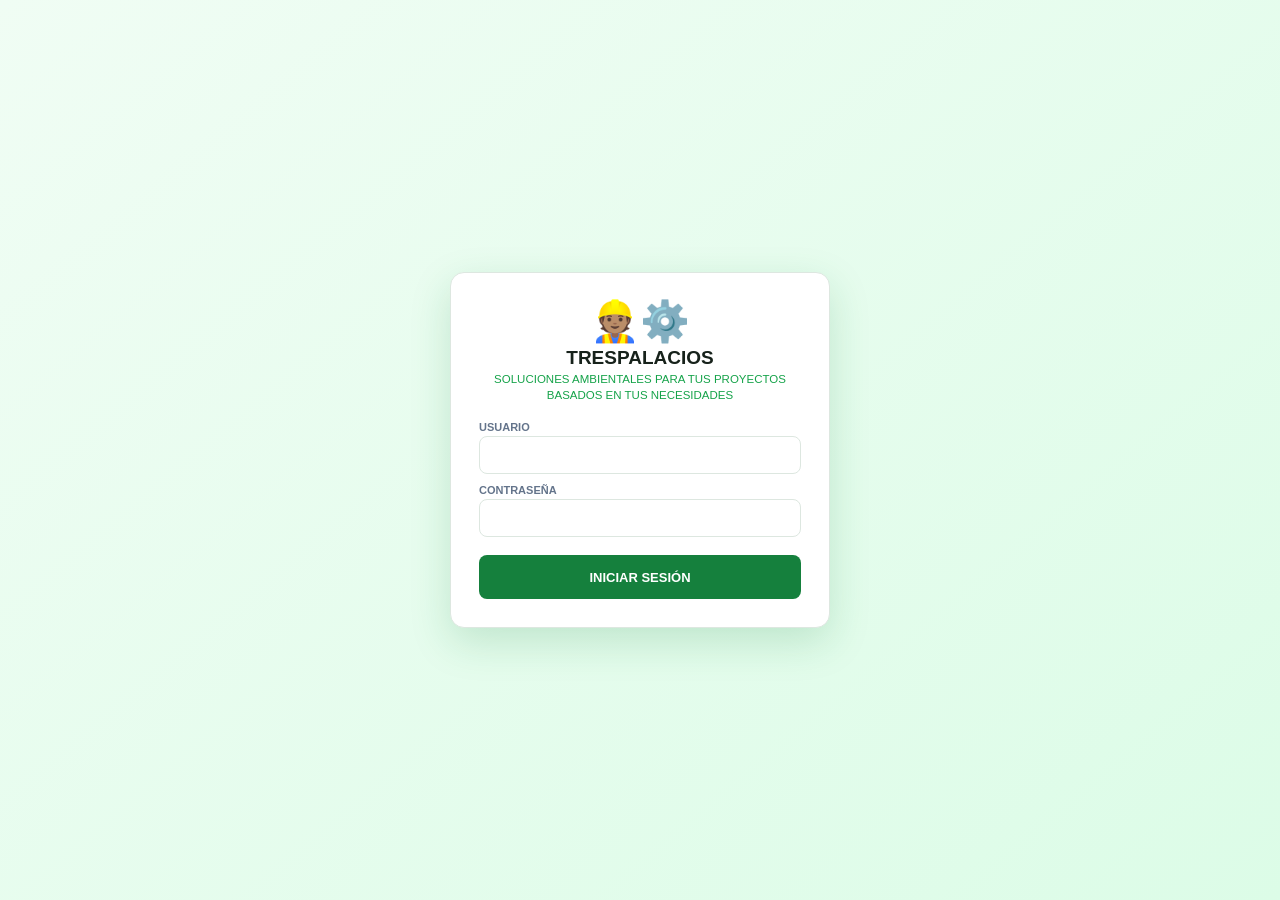
==== index.html @ 9cf7d4e3 "20 Octubre" ====
<!DOCTYPE html>
<html lang="es">
<head>
<meta charset="UTF-8">
<title>AngelProyect | Proyección Poblacional</title>
<meta name="viewport" content="width=device-width, initial-scale=1.0">
<style>
  :root{
    --fondo:#F7FAF8;
    --blanco:#FFFFFF;
    --verde:#16A34A;
    --verde-oscuro:#15803D;
    --verde-claro:#DCFCE7;
    --verde-muy-claro:#F0FDF4;
    --texto:#17221B;
    --gris:#64748B;
    --borde:#DDE7E0;
    --rojo:#DC2626;
    --rojo-oscuro:#B91C1C;
  }
  *{box-sizing:border-box;}
  html,body{
    margin:0;padding:0;height:100%;
    background:var(--fondo);
    color:var(--texto);
    font-family:"Segoe UI", "Helvetica Neue", Arial, sans-serif;
  }
  .layout{display:flex;height:100vh;width:100%;}

  /* ===================== SIDEBAR ===================== */
  .sidebar{
    width:250px;min-width:250px;
    background:var(--blanco);
    border-right:1px solid var(--borde);
    display:flex;flex-direction:column;
    overflow-y:auto;
  }
  .logo-emoji{font-size:40px;text-align:center;padding-top:25px;line-height:1;}
  .brand-title{text-align:center;font-weight:700;font-size:18px;margin-top:3px;}
  .brand-sub{text-align:center;font-size:12px;color:var(--verde);padding:0 15px;margin:0 0 25px;line-height:1.4;}
  .menu-btn{
    display:flex;align-items:center;height:42px;margin:4px 12px;border-radius:8px;
    padding-left:14px;cursor:pointer;font-weight:600;font-size:13.5px;color:var(--texto);
    background:transparent;border:none;text-align:left;width:calc(100% - 24px);
    transition:background-color .12s ease;
  }
  .menu-btn .ico{margin-right:8px;}
  .menu-btn.active{background:var(--verde-oscuro);color:#fff;}
  .menu-btn:not(.active):hover{background:var(--verde-claro);}

  /* ===================== CONTENT ===================== */
  .content{flex:1;overflow-y:auto;padding:16px 20px;}
  .titulo h1{font-size:24px;font-weight:700;margin:15px 0 3px;}
  .titulo p{font-size:12px;color:var(--gris);margin:0 0 15px;}

  .card{background:var(--blanco);border:1px solid var(--borde);border-radius:12px;margin:6px 0 16px;overflow:hidden;}
  .card-title{font-size:16px;font-weight:700;padding:15px 20px 5px;}
  .card-sub{font-size:11.5px;color:var(--gris);padding:0 20px 12px;}

  .row{display:flex;gap:10px;padding:0 15px 15px;flex-wrap:wrap;}
  .row > *{flex:1;min-width:160px;}

  .campo{background:var(--verde-muy-claro);border:1px solid var(--borde);border-radius:9px;padding:6px 10px 7px;}
  .campo label{font-size:11px;font-weight:700;color:var(--gris);display:block;margin-bottom:2px;}
  .campo input, .campo select{
    width:100%;border:0;background:transparent;font-size:14px;color:var(--texto);outline:none;
    font-family:inherit;padding:4px 0;
  }
  .campo input[readonly]{color:var(--gris);}

  .field-block{padding:0 20px;}
  .field-block label{display:block;color:var(--gris);font-size:13px;margin-bottom:3px;}
  select.big-select, input.big-input{
    width:100%;height:36px;border:1px solid var(--borde);border-radius:8px;background:var(--blanco);
    color:var(--texto);font-size:14px;padding:0 10px;margin-bottom:15px;font-family:inherit;
  }
  input.big-input::placeholder{color:#9CA8A0;}

  .opciones-datos{display:flex;gap:10px;padding:0 0 10px;}
  .opcion-btn{
    flex:1;height:120px;border:none;border-radius:12px;background:var(--verde-oscuro);color:#fff;
    font-weight:700;font-size:15px;cursor:pointer;display:flex;flex-direction:column;
    align-items:center;justify-content:center;gap:8px;transition:background-color .12s ease;
  }
  .opcion-btn .emoji{font-size:28px;}
  .opcion-btn:hover{background:var(--verde);}

  .info-fuente{
    background:var(--verde-muy-claro);border:1px solid var(--borde);border-radius:10px;
    display:flex;align-items:center;justify-content:space-between;padding:12px 15px;margin:10px 0;
  }
  .info-fuente .txt{font-weight:700;color:var(--verde-oscuro);font-size:13px;white-space:pre-line;}
  .btn{
    border:none;border-radius:8px;cursor:pointer;font-weight:700;font-family:inherit;
    transition:background-color .12s ease;
  }
  .btn-primary{background:var(--verde-oscuro);color:#fff;height:44px;font-size:13px;width:100%;}
  .btn-primary:hover{background:var(--verde);}
  .btn-danger{background:var(--rojo);color:#fff;height:32px;padding:0 14px;font-size:12.5px;}
  .btn-danger:hover{background:var(--rojo-oscuro);}
  .btn-toggle{background:var(--verde-oscuro);color:#fff;height:30px;padding:0 14px;font-size:12px;border-radius:8px;}
  .btn-toggle:hover{background:var(--verde);}
  .btn-show{background:var(--verde-oscuro);color:#fff;height:34px;padding:0 18px;font-size:13px;border-radius:8px;}
  .btn-show:hover{background:var(--verde);}

  .anios-box{
    background:var(--verde-muy-claro);border:1px solid var(--borde);border-radius:10px;
    margin:0 20px 15px;max-height:130px;overflow-y:auto;padding:8px 15px;
  }
  .anios-box label{display:flex;align-items:center;gap:8px;font-size:13px;padding:2px 0;color:var(--texto);cursor:pointer;}
  .anios-box input{accent-color:var(--verde);}

  table.datatable{width:100%;border-collapse:collapse;margin:0 20px 15px;width:calc(100% - 40px);}
  table.datatable thead th{
    background:var(--verde-oscuro);color:#fff;font-size:11.5px;font-weight:700;
    padding:9px 6px;text-align:center;
  }
  table.datatable tbody td{padding:8px 6px;text-align:center;font-size:13px;border-bottom:1px solid var(--borde);}
  table.datatable tbody tr:nth-child(odd){background:var(--verde-muy-claro);}
  table.datatable tbody tr:nth-child(even){background:var(--blanco);}
  .table-scroll{max-height:340px;overflow-y:auto;margin:0 20px 15px;border-radius:8px;border:1px solid var(--borde);}
  .table-scroll table{margin:0;width:100%;}

  .manual-table{width:calc(100% - 40px);margin:0 20px 15px;border-collapse:collapse;background:var(--verde-muy-claro);
    border:1px solid var(--borde);border-radius:10px;overflow:hidden;}
  .manual-table th{font-size:11px;font-weight:700;padding:8px;text-align:center;}
  .manual-table td{padding:4px 8px;text-align:center;}
  .manual-table input{width:100%;height:30px;border:1px solid var(--borde);border-radius:6px;padding:0 8px;font-family:inherit;}

  .param-grid{display:flex;margin:0 20px 15px;background:var(--verde-muy-claro);border:1px solid var(--borde);border-radius:10px;overflow:hidden;}
  .param-col{flex:1;text-align:center;padding:12px 8px;}
  .param-col .lbl{font-size:11px;font-weight:700;color:var(--verde-oscuro);white-space:pre-line;}
  .param-col .val{font-size:18px;font-weight:700;color:var(--texto);margin-top:6px;}

  .controles-card{display:flex;align-items:center;flex-wrap:wrap;gap:10px;padding:15px 20px;}
  .controles-card .metodos-wrap{display:flex;align-items:center;gap:14px;flex-wrap:wrap;}
  .controles-card label.chk{display:flex;align-items:center;gap:5px;font-size:13.5px;font-weight:600;cursor:pointer;}
  .controles-card input[type=checkbox]{accent-color:var(--verde);width:16px;height:16px;}
  .controles-card select{height:34px;border:1px solid var(--borde);border-radius:8px;background:#fff;padding:0 8px;font-family:inherit;}
  .controles-card .spacer{flex:1;}

  .grafico-card{background:var(--blanco);border:1px solid var(--borde);border-radius:12px;padding:14px;min-height:420px;}
  .valores-panel{background:var(--verde-muy-claro);border-radius:10px;margin-top:10px;padding:14px;text-align:center;}
  .valores-panel h4{margin:0 0 8px;color:var(--verde-oscuro);font-size:14px;font-weight:700;}
  .valores-row{display:flex;justify-content:center;gap:30px;flex-wrap:wrap;}
  .valor-item{font-size:12.5px;font-weight:700;color:var(--texto);text-align:center;white-space:pre-line;}

  .resultados-row{display:flex;gap:10px;padding:0 20px 15px;flex-wrap:wrap;}
  .res-col{flex:1;min-width:150px;border-radius:8px;padding:10px 8px;text-align:center;}
  .res-col.verde{background:var(--verde-muy-claro);}
  .res-col.blanco{background:var(--blanco);border:1px solid var(--borde);}
  .res-col .titulo-met{font-weight:700;font-size:13px;color:var(--verde-oscuro);margin-bottom:4px;}
  .res-col.blanco .titulo-met{color:var(--texto);}
  .res-col .valor-met{font-weight:700;font-size:13px;color:var(--texto);}
  .res-col .nivel-met{font-weight:700;font-size:14px;color:var(--verde-oscuro);}
  .res-col .aplica-si{font-weight:700;font-size:14px;color:var(--verde-oscuro);}
  .res-col .aplica-no{font-weight:700;font-size:14px;color:#C62828;}

  .mensaje-vacio{color:var(--gris);text-align:center;padding:80px 20px;font-size:14px;}

  /* toast / modal informativos */
  .overlay{
    position:fixed;inset:0;background:rgba(0,0,0,.35);display:none;align-items:center;justify-content:center;z-index:999;
  }
  .overlay.show{display:flex;}
  .modal-box{
    background:#fff;border-radius:12px;max-width:420px;width:90%;padding:22px 24px;
    box-shadow:0 12px 40px rgba(0,0,0,.25);
  }
  .modal-box h3{margin:0 0 10px;font-size:16px;color:var(--texto);display:flex;align-items:center;gap:8px;}
  .modal-box p{white-space:pre-line;font-size:13.5px;color:var(--texto);line-height:1.5;margin:0 0 16px;}
  .modal-box .btn-ok{background:var(--verde-oscuro);color:#fff;height:38px;padding:0 20px;border-radius:8px;float:right;}
  .modal-box .btn-ok:hover{background:var(--verde);}
  .modal-box.err h3{color:var(--rojo);}
  .modal-box::after{content:"";display:block;clear:both;}

  ::-webkit-scrollbar{width:9px;height:9px;}
  ::-webkit-scrollbar-thumb{background:var(--verde);border-radius:5px;}
  ::-webkit-scrollbar-thumb:hover{background:var(--verde-oscuro);}
</style>
<style>
/* ====== ADDON: shell de ventanas, login y módulos de diseño ====== */
.layout{height:calc(100vh - 54px)!important;}
#login-wrap{position:fixed;inset:0;z-index:2000;background:linear-gradient(140deg,var(--verde-muy-claro),var(--verde-claro));display:flex;align-items:center;justify-content:center;padding:20px;}
#login-card{background:var(--blanco);border:1px solid var(--borde);border-radius:14px;padding:28px;width:100%;max-width:380px;box-shadow:0 14px 40px rgba(21,128,61,.18);}
#login-card .lg{font-size:40px;text-align:center;line-height:1;}
#login-card h2{text-align:center;margin:6px 0 2px;font-size:19px;}
#login-card .sub{text-align:center;font-size:11.5px;color:var(--verde);margin-bottom:18px;line-height:1.4;}
#login-card label{display:block;font-size:11px;font-weight:700;color:var(--gris);margin:10px 0 3px;}
#login-card input{width:100%;height:38px;border:1px solid var(--borde);border-radius:8px;padding:0 10px;font-family:inherit;font-size:14px;}
#login-card input:focus{outline:none;border-color:var(--verde);box-shadow:0 0 0 3px var(--verde-claro);}
#login-err{color:var(--rojo);font-size:12.5px;margin-top:10px;display:none;}
#login-card .cred{margin-top:16px;border-top:1px dashed var(--borde);padding-top:10px;font-size:11.5px;color:var(--gris);line-height:1.7;}
.topbar{height:54px;background:var(--verde-oscuro);display:flex;align-items:center;gap:6px;padding:0 14px;overflow-x:auto;}
.topbar .tb-brand{color:#fff;font-weight:700;font-size:13.5px;margin-right:10px;white-space:nowrap;}
.tab-btn{height:34px;padding:0 15px;border:none;border-radius:8px;background:rgba(255,255,255,.12);color:#fff;font-family:inherit;font-weight:700;font-size:12.5px;cursor:pointer;white-space:nowrap;transition:background-color .12s;}
.tab-btn:hover{background:rgba(255,255,255,.26);}
.tab-btn.active{background:var(--blanco);color:var(--verde-oscuro);}
.tab-btn .st{font-size:11px;opacity:.85;margin-left:5px;}
.topbar .sp{flex:1;}
.tb-user{color:#fff;font-size:11.5px;opacity:.92;white-space:nowrap;}
.tb-out{height:30px;padding:0 12px;border:none;border-radius:8px;background:rgba(255,255,255,.16);color:#fff;font-family:inherit;font-size:11.5px;font-weight:700;cursor:pointer;}
.tb-out:hover{background:var(--rojo);}
.vista{display:none;}
.vista.on{display:block;}
.pane{height:calc(100vh - 54px);overflow-y:auto;padding:16px 26px 60px;}
.pane .titulo h1{font-size:24px;font-weight:700;margin:10px 0 3px;}
.pane .titulo p{font-size:12px;color:var(--gris);margin:0 0 15px;}
.conv{display:flex;gap:16px;flex-wrap:wrap;padding:0 20px 14px;font-size:11px;color:var(--gris);}
.conv span{display:flex;align-items:center;gap:5px;}
.dot{width:11px;height:11px;border-radius:3px;display:inline-block;}
.d-ins{background:#FEF3C7;border:1px solid #FCD34D;}
.d-cal{background:var(--verde-claro);border:1px solid var(--verde);}
.d-bus{background:#DBEAFE;border:1px solid #60A5FA;}
.aviso{margin:0 20px 14px;background:#FEF3C7;border:1px solid #FCD34D;border-radius:9px;padding:11px 14px;font-size:12.5px;color:#92400E;line-height:1.55;}
.aviso b{color:#78350F;}
.aviso button{margin-top:8px;background:var(--verde-oscuro);color:#fff;border:none;border-radius:7px;height:30px;padding:0 13px;font-family:inherit;font-size:12px;font-weight:700;cursor:pointer;}
.link-ok{margin:0 20px 14px;background:var(--verde-muy-claro);border:1px solid var(--verde-claro);border-radius:9px;padding:11px 14px;font-size:12.5px;color:var(--verde-oscuro);line-height:1.6;}
.res-table{width:calc(100% - 40px);margin:0 20px 8px;border-collapse:collapse;}
.res-table thead th{background:var(--verde-oscuro);color:#fff;font-size:11.5px;font-weight:700;padding:9px 10px;text-align:left;}
.res-table thead th:last-child{text-align:right;}
.res-table tbody tr.fila{border-bottom:1px solid var(--borde);cursor:pointer;}
.res-table tbody tr.fila:nth-child(4n+1){background:var(--verde-muy-claro);}
.res-table tbody tr.fila:hover{background:var(--verde-claro);}
.res-table td{padding:9px 10px;font-size:13px;vertical-align:middle;}
.res-table td.val{text-align:right;font-weight:700;white-space:nowrap;}
.res-table td.uni{text-align:right;color:var(--gris);font-size:11.5px;width:78px;}
.res-table .cr{width:22px;color:var(--verde);font-weight:700;}
.res-table tr.seccion td{background:var(--verde-claro);color:var(--verde-oscuro);font-weight:700;font-size:12px;padding:7px 10px;letter-spacing:.3px;}
.res-table tr.final td{background:var(--verde-oscuro);color:#fff;font-size:14px;font-weight:700;}
.res-table tr.final td.uni{color:#D9F7E4;}
.memo{display:none;}
.memo.open{display:table-row;}
.memo td{background:var(--fondo);border-left:3px solid var(--verde);padding:12px 16px;}
.memo .lb{font-size:10.5px;font-weight:700;color:var(--gris);letter-spacing:.6px;margin:7px 0 2px;}
.memo .fx{font-family:inherit;font-size:14px;color:var(--texto);margin:3px 0;}
.memo .fx.num{color:#64748b;}
.memo .fx.fin{color:var(--verde-oscuro);font-weight:700;}
.memo .org{font-size:11.5px;color:var(--gris);line-height:1.6;margin-top:7px;border-top:1px dashed var(--borde);padding-top:6px;}
.memo .warn{color:var(--rojo);font-weight:700;}
.acciones{padding:0 20px 18px;display:flex;gap:9px;flex-wrap:wrap;}
.acciones .btn{height:38px;padding:0 16px;font-size:12.5px;}
.btn-sec{background:var(--verde-claro);color:var(--verde-oscuro);height:38px;padding:0 16px;border:none;border-radius:8px;font-family:inherit;font-weight:700;font-size:12.5px;cursor:pointer;}
.btn-sec:hover{background:#BBF7D0;}
.svg-wrap{margin:0 20px 16px;background:var(--blanco);border:1px solid var(--borde);border-radius:10px;padding:10px;overflow-x:auto;}
.ro input,.ro select{pointer-events:none;background:#F1F5F4;color:var(--gris);}
.solo-lectura .pane input,.solo-lectura .pane select{pointer-events:none;background:#F1F5F4;color:var(--gris);}
.solo-lectura .pane .btn-primary{opacity:.45;pointer-events:none;}

.subbar{background:var(--blanco);border-bottom:1px solid var(--borde);display:flex;align-items:center;gap:6px;padding:10px 20px;flex-wrap:wrap;}
.subtab-btn{height:36px;padding:0 14px;border:none;border-radius:8px;background:transparent;color:var(--texto);font-family:inherit;font-weight:700;font-size:12.5px;cursor:pointer;}
.subtab-btn:hover{background:var(--verde-claro);}
.subtab-btn.active{background:var(--verde-oscuro);color:#fff;}
.content-full{padding:16px 20px 60px;overflow-y:auto;height:calc(100vh - 54px - 57px);}
.tab-btn.tab-disabled{background:rgba(255,255,255,.06);color:rgba(255,255,255,.5);cursor:default;}
.tab-btn.tab-disabled:hover{background:rgba(255,255,255,.06);}
.inicio-hero{text-align:center;padding:34px 20px 10px;}
.inicio-hero .lg{font-size:46px;}
.inicio-hero h1{font-size:22px;margin:6px 0 2px;}
.inicio-hero .sub{font-size:12.5px;color:var(--verde);line-height:1.5;margin-bottom:10px;}
.inicio-hero p{max-width:640px;margin:0 auto;font-size:13.5px;color:var(--gris);line-height:1.6;}
.mod-grid{display:grid;grid-template-columns:repeat(auto-fit,minmax(210px,1fr));gap:14px;padding:22px 20px 40px;max-width:1200px;margin:0 auto;}
.mod-card{background:var(--blanco);border:1px solid var(--borde);border-radius:12px;padding:18px;cursor:pointer;transition:transform .1s, box-shadow .1s;}
.mod-card:hover{box-shadow:0 6px 18px rgba(21,128,61,.15);transform:translateY(-2px);border-color:var(--verde-claro);}
.mod-card .ico{font-size:26px;margin-bottom:8px;}
.mod-card .t{font-weight:700;font-size:13.5px;margin-bottom:4px;}
.mod-card .d{font-size:11.5px;color:var(--gris);line-height:1.5;}
.mod-card .badge2{display:inline-block;margin-top:8px;font-size:10px;font-weight:700;padding:2px 8px;border-radius:20px;}
.badge2.ok{background:var(--verde-claro);color:var(--verde-oscuro);}
.badge2.no{background:#F1F5F4;color:var(--gris);}
.ref-table{width:100%;border-collapse:collapse;margin:0 0 6px;}
.ref-table th{background:var(--verde-oscuro);color:#fff;font-size:11px;font-weight:700;padding:8px 10px;text-align:left;}
.ref-table td{padding:7px 10px;font-size:12.5px;border-bottom:1px solid var(--borde);}
.ref-table tr:nth-child(even) td{background:var(--verde-muy-claro);}
.proximamente{margin:40px auto;max-width:520px;text-align:center;padding:30px;}
.proximamente .ico{font-size:40px;margin-bottom:10px;}
@media print{.topbar,.sidebar,.subbar,.acciones,.conv{display:none!important;}.pane,.content-full{height:auto;overflow:visible;padding:0;}.memo{display:table-row!important;}}
@media (max-width:820px){.pane{padding:12px 10px 50px;}.res-table,.aviso,.link-ok,.conv,.acciones,.svg-wrap{margin-left:6px;margin-right:6px;width:auto;}}

  .revision-modal-backdrop{position:fixed;inset:0;background:rgba(15,23,42,.58);z-index:99999;display:flex;align-items:center;justify-content:center;padding:18px}
  .revision-modal{background:#fff;color:#17221b;width:min(720px,100%);max-height:85vh;overflow:auto;border-radius:18px;box-shadow:0 20px 70px #0005;padding:24px;border:1px solid #fecaca}
  .revision-modal h2{color:#b91c1c;margin:0 0 8px}.revision-modal .rev-item{padding:12px 14px;margin:10px 0;border:1px solid #fecaca;border-left:5px solid #dc2626;border-radius:10px;background:#fffafa}.revision-modal .rev-ok{padding:14px;border:1px solid #bbf7d0;background:#f0fdf4;border-radius:10px}.revision-close{float:right;background:#b91c1c;color:white;border:0;border-radius:9px;padding:9px 14px;font-weight:700;cursor:pointer}
  .btn-revision{background:#dc2626!important;color:#fff!important;border:1px solid #b91c1c!important;border-radius:9px;padding:10px 16px;font-weight:700;cursor:pointer}
</style>
</head>
<body>

<div id="login-wrap">
  <div id="login-card">
    <div class="lg">👷🏽⚙️</div>
    <h2>TRESPALACIOS</h2>
    <div class="sub">SOLUCIONES AMBIENTALES PARA TUS PROYECTOS<br>BASADOS EN TUS NECESIDADES</div>
    <label>USUARIO</label><input id="lg-u" autocomplete="username">
    <label>CONTRASEÑA</label><input id="lg-p" type="password" autocomplete="current-password">
    <div id="login-err"></div>
    <button class="btn btn-primary" style="margin-top:18px" onclick="lgEntrar()">INICIAR SESIÓN</button>
      </div>
</div>

<div class="topbar" id="topbar">
  <span class="tb-brand">💧 DISEÑO PTAR</span>
  <button class="tab-btn active" id="tab-inicio" onclick="irVista('inicio')">🏠 INICIO</button>
  <button class="tab-btn" id="tab-datos" onclick="irVista('datos')">📚 DATOS PRELIMINARES</button>
  <button class="tab-btn" id="tab-tr" onclick="irVista('tr')">📋 TÉRMINOS DE REFERENCIA<span class="st" id="st-tr">○</span></button>
  <button class="tab-btn" id="tab-proy" onclick="irVista('proy')">📈 PROYECCIÓN POBLACIONAL<span class="st" id="st-proy">○</span></button>
  <button class="tab-btn" id="tab-q" onclick="irVista('q')">🚰 CAUDAL DE DISEÑO<span class="st" id="st-q">○</span></button>
  <button class="tab-btn" id="tab-rej" onclick="irVista('rej')">🔲 REJILLA<span class="st" id="st-rej">○</span></button>
  <button class="tab-btn" id="tab-m1" onclick="irVista('m1')">🏖️ ADUCCIÓN<span class="st" id="st-m1">○</span></button>
  <button class="tab-btn" id="tab-m2" onclick="irVista('m2')">🌀 DESARENADOR<span class="st" id="st-m2">○</span></button>
  <button class="tab-btn" id="tab-m3" onclick="irVista('m3')">🧫 MÓDULO 6</button>
  <button class="tab-btn" id="tab-m4" onclick="irVista('m4')">🌀 MÓDULO 7</button>
  <button class="tab-btn" id="tab-m5" onclick="irVista('m5')">☀️ MÓDULO 8</button>
  <span class="sp"></span>
  <span class="tb-user" id="tb-user"></span>
  <button class="tb-out" onclick="lgSalir()">SALIR</button>
</div>

<div class="vista" id="v-proy">
  <div class="subbar">
    <button class="subtab-btn active" id="btn-menu-datos" onclick="moduloDatos()">👤 DATOS POBLACIONALES</button>
    <button class="subtab-btn" id="btn-menu-calculos" onclick="moduloCalculos()">🧮 CÁLCULOS</button>
    <button class="subtab-btn" id="btn-menu-graficos" onclick="moduloGraficos()">📈 GRÁFICOS</button>
    <button class="subtab-btn" id="btn-menu-resultados" onclick="moduloResultados()">📋 RESULTADOS</button>
    <span class="sp"></span>
    <button class="btn-sec" onclick="window.print()">🖨️ IMPRIMIR</button>
  </div>
  <div class="content content-full" id="contenido"></div>
</div>
<div class="vista" id="v-tr"><div class="pane" id="pane-tr"></div></div>
<div class="vista" id="v-q"><div class="pane" id="pane-q"></div></div>
<div class="vista" id="v-rej"><div class="pane" id="pane-rej"></div></div>
<div class="vista" id="v-inicio"><div class="pane" id="pane-inicio"></div></div>
<div class="vista" id="v-datos"><div class="pane" id="pane-datos"></div></div>
<div class="vista" id="v-m1"><div class="pane" id="pane-m1"></div></div>
<div class="vista" id="v-m2"><div class="pane" id="pane-m2"></div></div>
<div class="vista" id="v-m3"><div class="pane" id="pane-m3"></div></div>
<div class="vista" id="v-m4"><div class="pane" id="pane-m4"></div></div>
<div class="vista" id="v-m5"><div class="pane" id="pane-m5"></div></div>

<script>
/* ==========================================================
   PLATAFORMA PTAR
   ========================================================== */
var USUARIOS={nathalia:{p:"nathalia",rol:"Diseñador",edita:true},angelito:{p:"angelito",rol:"Diseñador",edita:true},lauri:{p:"lauri",rol:"Diseñador",edita:true},linoto:{p:"linoto",rol:"Diseñador",edita:true},revisor:{p:"revisor",rol:"Revisor",edita:false}};
var SES=null;

/* ---------- Estado del proyecto (TR + resultados) ---------- */
var PRO={
  diseñador:"",
  nombrePob:"", duracion:"", anioIni:"", pobProy:"", metodoPob:"",
  areaTotal:"", R:"", pUrb:"", pVias:"", pInd:"", pCom:"", pIns:"",
  factorAf:"-", coefAf:"-", tipoInf:"-", metMay:"-",
  nCanales:1, Vf:0.15, limpieza:"-", inclina:"", anguloManual:"", grava:"-",
  forma:"-", diamIn:"", bordeLibre:"", Hrh:"",
  Q:null, modoCaudal:"RAS", caudalManualM3:"", REJ:null,
  /* --- Aducción --- */
  ADU:null, rejPct:100, aduPct:100, aduNCan:1, tubN:1,
  aduTipo:"Rectangular", aduL:"", aduS:"", aduMat:"Concreto liso", aduBL:"",
  tubMat:"PVC", tubC:"", tubS:"", tubL:"", tubDin:"",
  acc1:"Tee paso directo roscado", acc1n:1,
  acc2:"Codo radio corto 90° con bridas", acc2n:2,
  acc3:"Válvula de bola totalmente abierta", acc3n:1,
  acc4:"-", acc4n:"", acc5:"-", acc5n:"",
  tubDnuevo:"", tubE:"PVC", tubEsp:"", tubPSI:"", tubTman:"", tubClasePVC:"",
  DES:null, desPct:100, desN:2, desT:20, desDp:0.1, desRho:2650, desCond:"Depósitos con buenos deflectores", desRem:"75", desA:20, desH:"", desAL:0.25, desVor:0.1, desDor:2, desDef:"2", desTp:1
};
try{var _g=localStorage.getItem("ptarProyecto"); if(_g) PRO=Object.assign(PRO,JSON.parse(_g));}catch(e){}
function guardarPro(){try{localStorage.setItem("ptarProyecto",JSON.stringify(PRO));}catch(e){}}

/* ---------- Tablas base RAS ---------- */
var T_DOT={"Bajo":110,"Medio":135,"Medio Alto":145,"Alto":155};
var T_IND={"Bajo":0.4,"Medio":0.6,"Medio Alto":0.8,"Alto":1};
var T_INF={"Alta":0.3,"Media":0.2,"Baja":0.1};
var T_GRAVA={"FINAS":[0.02,0.04],"MEDIAS":[0.04,0.075],"GRUESAS":[0.075,0.15]};
var T_FORMA={"C1":2.42,"C2":1.83,"C3":1.67,"C4":1.035,"C5":0.92,"C6":0.76,"C7":1.79};
var T_INCL={"VERTICALES":80,"INCLINADAS":60};
var T_AFEC={"NIVEL SOCIOECONÓMICO":["INCIERTO",0.8,1.2],"TEMPERATURA":["DIRECTO",0.9,1.2],"MICROMEDICIÓN":["INVERSO",0.7,1.1],"PRECIO":["INVERSO",0.7,1.2],"CALIDAD DEL AGUA Y PRESIÓN EN LA RED":["DIRECTO",0.9,1.2],"DESARROLLO INDUSTRIAL":["DIRECTO",1,1.2],"POBLACIÓN FLOTANTE":["DIRECTO",1,1.2]};
/* ---------- Tablas ADUCCIÓN ---------- */
var T_MANNING={"Metal liso":0.009,"Hormigón":0.013,"Terreno natural en roca lisa":0.035,"Terreno natural en tierra con poca vegetación":0.027,"Terreno natural en tierra con vegetación abundante":0.08,"Cemento mortero":0.013,"Cemento pulido":0.011,"Cemento áspero":0.016,"Concreto liso":0.012,"Mampostería":0.015,"Piedra":0.025,"Piedra sobre mortero":0.035};
var T_HW={"ACERO":[90,90],"HIERRO FUNDIDO":[80,100],"PVC":[80,140],"FIBRA CEMENTO":[128,128],"POLIETILENO":[150,150],"CONCRETO":[100,140],"COBRE":[130,140]};
var T_ELAST_GPA={"Acero":206.8,"Aluminio":72.4,"Asbesto cemento":23.4,"Bronce":103.4,"Cobre":110.3,"Concreto":3.9,"Fibra de vidrio reforzada":8.96,"Hierro dúctil":165.5,"Polietileno (corto plazo)":0.9,"Polietileno (largo plazo)":0.2,"PVC":2.75};
var T_ACCESORIOS={
 "Codos":{"Codo radio corto 90° con bridas":0.3,"Codo radio corto 90° roscado":1.5,"Codo radio largo 90° con bridas":0.2,"Codo radio largo 90° roscado":0.7,"Codo radio largo 45° con bridas":0.2,"Codo radio corto 45° roscado":0.4},
 "Curvas":{"Curva 180° con bridas":0.2,"Curva 180° roscada":1.5},
 "Tees":{"Tee paso directo roscado":0.9,"Tee paso directo con bridas":0.2,"Tee salida de lado con bridas":1.0,"Tee salida de lado roscada":2.0},
 "Unión":{"Unión con extremos roscados":0.08},
 "Válvulas":{"Válvula de globo abierta":10,"Válvula de ángulo abierta":2,"Válvula de compuerta abierta":0.15,"Válvula de compuerta 1/4 cerrada":0.26,"Válvula de compuerta 1/2 cerrada":2.1,"Válvula de compuerta 3/4 cerrada":17,"Válvula de cheque":2,"Válvula de bola totalmente abierta":0.05,"Válvula de bola 1/3 cerrada":5.5,"Válvula de bola 2/3 cerrada":210}
};
/* [nominal (in), diámetro exterior (mm), espesores clase 5 / 7,5 / 10 / 15 (mm) o null] */
var T_PVC=[["1/2",21.0,[null,null,1.8,1.8]],["3/4",26.5,[null,null,1.8,1.8]],["1",33.0,[null,null,1.8,2.3]],["1 1/4",42.0,[null,1.8,2.0,2.9]],["1 1/2",48.0,[null,1.8,2.3,3.3]],
 ["2",60.0,[1.8,2.2,2.9,4.2]],["2 1/2",73.0,[1.8,2.6,3.5,5.1]],["3",88.5,[2.2,3.2,4.2,6.2]],["4",114.0,[2.8,4.1,5.4,8.0]],
 ["6",168.0,[4.1,6.1,8.0,11.7]],["8",219.0,[5.3,7.9,10.4,15.3]],["10",273.0,[6.7,9.9,13.0,19.0]],["12",323.0,[7.9,11.7,15.4,22.5]]];
var PEND_ADU=[0.14,0.16];
var BL_ADU=[0.30,0.50];
var VO_MIN=0.5;
/* Canal: k = coef. de h, z = talud lateral, wb = 1 si el fondo mide b */
var T_CANAL={
 "Rectangular":{k:0.92,kt:"0,92",wb:1,z:0,fb:2,bt:"b = 2h",am:function(h,b){return b*h;},amt:"A<sub>m</sub> = b · h",pm:function(h,b){return b+2*h;},pmt:"P<sub>m</sub> = b + 2h"},
 "Trapezoidal":{k:0.91,kt:"0,91",wb:1,z:1,fb:1,bt:"b = h",am:function(h,b){return 2*h*h;},amt:"A<sub>m</sub> = 2h²",pm:function(h,b){return 3.82*b;},pmt:"P<sub>m</sub> = 3,82 · b"},
 "Triangular":{k:1.90,kt:"1,90",wb:0,z:0.5,fb:1,bt:"b = h",am:function(h,b){return 0.5*h*h;},amt:"A<sub>m</sub> = 0,5h²",pm:function(h,b){return 2.24*b;},pmt:"P<sub>m</sub> = 2,24 · b"}
};
var R_RANGO=[0.7,0.9];
var VF_RANGO=[0,0.15];
function tarjetaErrores(titulo,errores){
  return '<div class="aviso" style="background:#FEF2F2;border-color:#FECACA"><b>'+titulo+'</b><ul style="margin:8px 0 0;padding-left:18px;line-height:1.7">'+
    errores.map(function(e){return '<li>'+e+'</li>';}).join('')+'</ul></div>';
}
function abrirRevision(titulo,errores){
 var html='<div class="revision-modal-backdrop" id="revisionBackdrop" onclick="if(event.target===this)cerrarRevision()"><div class="revision-modal" role="dialog" aria-modal="true"><button class="revision-close" onclick="cerrarRevision()">Cerrar ✕</button><h2>Revisión de errores — '+titulo+'</h2><p>Se muestran únicamente las comprobaciones de este submódulo. Las sugerencias no modifican los datos de entrada.</p>';
 if(!errores.length) html+='<div class="rev-ok">Sin incumplimientos detectados.</div>';
 else errores.forEach(function(e){html+='<div class="rev-item">'+e+'</div>';});
 html+='</div></div>';
 var old=gid('revisionBackdrop');if(old)old.remove();document.body.insertAdjacentHTML('beforeend',html);
}
function cerrarRevision(){var el=gid('revisionBackdrop');if(el)el.remove();}
function revisionAduccion(scope){
 var e=[],R=null;try{if(PRO.Q&&PRO.Q.QDm3>0)R=calcularAduccion();}catch(_){R=null;}
 function resultados(arr){(arr||[]).forEach(function(x){if(/pendiente S =|borde libre BL =|fuera del rango normativo 14|fuera del rango de Hazen|faltan datos|coeficiente C =/i.test(x))return;e.push(x);});}
 if(scope==='canal'){
  if(R){resultados(R.canalErr);if(R.canal){if(!isFinite(R.canal.Vo)||R.canal.Vo<0)e.push('Velocidad del canal inválida o negativa. Sugerencia: revisa caudal, sección hidráulica y pendiente.');if(!isFinite(R.canal.h)||R.canal.h<=0)e.push('El tirante calculado no es positivo. Sugerencia: revisa caudal y geometría.');if(R.canal.Vo<VO_MIN)e.push('La velocidad media calculada ('+nf(R.canal.Vo,3)+' m/s) es inferior al mínimo de referencia. Sugerencia: revisa pendiente y sección hidráulica.');}}
  abrirRevision('Canal de aducción',e);return;
 }
 if(scope==='tuberia'){
  if(R){resultados(R.tubErr);if(R.tub&&(!isFinite(R.tub.V)||R.tub.V<0))e.push('La velocidad calculada en la tubería es inválida o negativa. Sugerencia: revisa caudal y diámetro comercial.');}
  abrirRevision('Tubería de aducción',e);return;
 }
 if(scope==='perdidas'){
  if(R){(R.tubErr||[]).forEach(function(x){if(/pérdidas totales|desnivel disponible|diámetro interno/i.test(x))e.push(x);});(R.golErr||[]).forEach(function(x){e.push(x);});if(R.tub&&R.tub.D2&&(!isFinite(R.tub.D2)||R.tub.D2<=0))e.push('Diámetro de comprobación no válido. Sugerencia: selecciona un diámetro comercial válido.');if(R.gol&&!R.gol.okDis)e.push('La presión de diseño ('+nf(R.gol.Pdis,2)+' m.c.a.) supera la presión de trabajo ('+nf(R.gol.Ptrab,2)+' m.c.a.). Sugerencia: selecciona una clase con mayor presión nominal.');if(R.gol&&R.gol.Ptot>R.gol.Ptrab)e.push('La presión total calculada supera la presión de trabajo. Sugerencia: verifica tiempo de maniobra y clase de tubería.');}
  abrirRevision('Recalculación de pérdidas y golpe de ariete',e);return;
 }
 if(R)resultados(R.distErr);abrirRevision('Distribución del caudal',e);
}
function recalcularAduccion(scope){var avisos=[];
 if(scope==='canal'){
  if(PRO.aduS!==''&&(Number(PRO.aduS)<PEND_ADU[0]||Number(PRO.aduS)>PEND_ADU[1]))avisos.push('Pendiente del canal fuera del rango establecido. Sugerencia: establecer un valor entre 14 % y 16 %.');
  if(PRO.aduBL!==''&&(Number(PRO.aduBL)<BL_ADU[0]||Number(PRO.aduBL)>BL_ADU[1]))avisos.push('Borde libre del canal fuera del rango 0,30–0,50 m. Sugerencia: adopta un valor entre 0,30 y 0,50 m.');
 }
 if(scope==='tuberia'&&PRO.tubS!==''&&(Number(PRO.tubS)<PEND_ADU[0]||Number(PRO.tubS)>PEND_ADU[1]))avisos.push('Pendiente de la tubería fuera del intervalo de referencia 14 %–16 %. Revisa el desnivel disponible.');
 pintarAduccion();if(avisos.length)abrirRevision(scope==='canal'?'Advertencia — canal de aducción':'Advertencia — tubería de aducción',avisos);
}
function revisionDesarenador(){var e=[],v=Number(PRO.desVor),h=Number(PRO.desH),a=Number(PRO.desA);if(PRO.desVor!==''&&v>0.1)e.push('<b>Velocidad de orificios:</b> '+nf(v,3)+' m/s supera el máximo permitido de 0,10 m/s. <b>Sugerencia:</b> aumenta el área total de orificios o revisa el número/diámetro de orificios; recalcula.');if(PRO.desH!==''&&(h<.75||h>1.5))e.push('<b>Altura H:</b> '+nf(h,2)+' m fuera del intervalo de referencia 0,75–1,50 m. <b>Sugerencia:</b> adopta una altura entre 0,75 y 1,50 m y vuelve a calcular.');if(PRO.desA!==''&&a<20)e.push('<b>Tiempo de retención:</b> '+nf(a,1)+' min, menor que 20 min. <b>Sugerencia:</b> revisa las dimensiones del tanque y el caudal por unidad.');if(PRO.Q&&PRO.Q.QDm3>0){try{var d=calcularDesarenador();if(d.err&&d.err.length)d.err.forEach(function(x){e.push('<b>No es posible calcular el desarenador:</b> '+x);});(d.E||[]).forEach(function(x){e.push('<b>Comprobación de desarenador:</b> '+x+' Revisa caudal, geometría y parámetros de sedimentación.');});(d.A||[]).forEach(function(x){e.push('<b>Advertencia de diseño:</b> '+x);});if(!d.err){[['Número de Reynolds',d.Re<1],['Velocidad horizontal',d.Vo<0.25],['Relación Vo/Vs',d.Vo/d.Vs<20],['Velocidad ascensional',d.VA<d.Vs],['Eficiencia de remoción',d.Ef>=75],['Volumen relativo de lodos',d.rVL>=10&&d.rVL<=20],['Separación entre columnas',d.Z>=0],['Separación entre filas',d.W>=0&&d.W<=d.H],['Base de plataforma',d.bp<=0.5]].forEach(function(c){if(!c[1]){var msg={'Separación entre filas':'Separación entre filas (W) no cumple el criterio de diseño. Sugerencia: modifica la altura del deflector o el número de filas para mantener W entre 0 y H.','Separación entre columnas':'Separación entre columnas (Z) no cumple el criterio de diseño. Sugerencia: aumenta B o reduce el diámetro de los orificios.','Velocidad horizontal':'Velocidad horizontal (Vo) no cumple el criterio de diseño. Sugerencia: revisa el caudal por unidad y el área transversal.','Velocidad ascensional':'Velocidad ascensional (VA) no cumple el criterio de diseño. Sugerencia: aumenta el área superficial o revisa el caudal.','Número de Reynolds':'Número de Reynolds (Re) no cumple el criterio de diseño. Sugerencia: verifica la velocidad de sedimentación y el diámetro de partícula.','Relación Vo/Vs':'Relación Vo/Vs no cumple el criterio de diseño. Sugerencia: reduce Vo revisando la sección y el caudal.','Eficiencia de remoción':'Eficiencia de remoción (E) no cumple el criterio de diseño. Sugerencia: revisa el área superficial y el caudal.','Volumen relativo de lodos':'Volumen relativo de lodos (VL/Vd) no cumple el criterio de diseño. Sugerencia: ajusta la geometría de la zona de lodos.'};e.push(msg[c[0]]||c[0]+' no cumple el criterio de diseño. Sugerencia: revisa las variables que intervienen y recalcula.');}});}}catch(_){e.push('No fue posible completar las comprobaciones del desarenador. <b>Sugerencia:</b> verifica que los datos sean numéricos y positivos.');}}else{e.push('Falta el caudal de diseño. <b>Sugerencia:</b> calcula primero el caudal de diseño para habilitar las comprobaciones del desarenador.');}abrirRevision('Desarenador',e);}
function guardarCaudalManual(){var q=Number(PRO.caudalManualM3);if(!(q>0)){abrirRevision("Caudal de diseño",["Ingresa un caudal mayor que cero en m³/s."]);return;}PRO.Q={QD:q*1000,QDm3:q,manual:true};guardarPro();actualizarEstados();pintarQ();}
function revisionCaudal(){var e=[];if(PRO.modoCaudal==='Manual'){var q=Number(PRO.caudalManualM3);if(!(q>0))e.push('Ingresa un caudal manual mayor que cero, expresado en m³/s.');}else{if(!PRO.pobProy||!PRO.areaTotal)e.push('Faltan población proyectada o área total en Términos de Referencia.');if(PRO.R!==''&&(Number(PRO.R)<R_RANGO[0]||Number(PRO.R)>R_RANGO[1]))e.push('El coeficiente de retorno está fuera del rango 0,70–0,90. Revisa el dato en Términos de Referencia.');}abrirRevision('Caudal de diseño',e);}


/* ---------- Utilidades ---------- */
function nf(v,d){if(v===null||v===undefined||isNaN(v))return "—";return Number(v).toLocaleString('es-CO',{minimumFractionDigits:d,maximumFractionDigits:d});}
function rnd(v,d){var f=Math.pow(10,d);return Math.round(v*f)/f;}
function gid(i){return document.getElementById(i);}
function nivelComp(p){return p<=2500?"Bajo":p<=12500?"Medio":p<=60000?"Medio Alto":"Alto";}
function esc(s){return String(s).replace(/&/g,"&amp;").replace(/</g,"&lt;");}
var MEMO=0;
function glosarioVariables(nombre,formula){
 var t=(String(nombre)+' '+String(formula)).replace(/<[^>]*>/g,' ').toLowerCase(), a=[];
 var defs=[['q<sub>d</sub>','Qd','Caudal de diseño'],['q','Q','Caudal por unidad'],['v<sub>or</sub>','Vor','Velocidad entre orificios'],['a<sub>orificios</sub>','Aorificios','Área total requerida de orificios'],['a<sub>or</sub>','Aor','Área de un orificio'],['v<sub>s</sub>','Vs','Velocidad de sedimentación'],['v<sub>o</sub>','Vo','Velocidad horizontal'],['v<sub>a</sub>','VA','Velocidad ascensional'],['h<sub>def</sub>','hdef','Altura del deflector'],['h<sub>o</sub>','ho','Profundidad de la zona de lodos'],['a<sub>s</sub>','As','Área superficial'],['a<sub>l</sub>','AL','Área de salida de lodos'],['v<sub>l</sub>','VL','Volumen de lodos'],['v<sub>d</sub>','Vd','Volumen del desarenador'],['ø<sub>or</sub>','Øor','Diámetro del orificio'],['ρ<sub>p</sub>','ρp','Densidad de la partícula'],['ρ<sub>f</sub>','ρf','Densidad del fluido'],['ν','ν','Viscosidad cinemática del agua'],['μ','μ','Viscosidad dinámica del agua'],['t<sub>s</sub>','Ts','Tiempo de sedimentación'],['h','H','Altura útil del desarenador'],['b','B','Ancho del desarenador'],['l','L','Longitud del desarenador'],['z','Z','Separación entre columnas'],['w','W','Separación entre filas'],['n','n','Número de columnas'],['m','m','Número de filas'],['re','Re','Número de Reynolds'],['π','π','Constante pi'],['g','g','Aceleración de la gravedad'],['s','S','Pendiente'],['d','d','Diámetro o tamaño de partícula']];
 defs.forEach(function(d){if(t.indexOf(d[0].replace(/<[^>]*>/g,''))>=0||t.indexOf(d[1].toLowerCase())>=0){var line='['+d[1]+'] = '+d[2];if(a.indexOf(line)<0)a.push(line);}});
 return a.join('<br>');
}
/* fila de resultado con memoria de cálculo desplegable */
function fila(nombre,valor,unidad,dec,formula,reemplazo,origen,alerta,tipo){
  var id="mm"+(MEMO++);
  var cls=tipo==="final"?"final":"fila";
  var h='<tr class="'+cls+'" onclick="toggleMemo(\''+id+'\')"><td class="cr">▸</td><td>'+nombre+'</td>'+
        '<td class="val">'+(typeof valor==="number"?nf(valor,dec):esc(valor))+'</td><td class="uni">'+(unidad||"")+'</td></tr>';
  h+='<tr class="memo" id="'+id+'"><td colspan="4">'+
     '<div class="fx">'+formula+'</div>'+
     '<div class="fx num">'+reemplazo+'</div>'+
     '<div class="fx fin">'+nombre.split(" (")[0]+' = '+(typeof valor==="number"?nf(valor,dec):esc(valor))+' '+(unidad||"")+'</div>'+
     (glosarioVariables(nombre,formula)?'<div class="org"><b>Variables:</b><br>'+glosarioVariables(nombre,formula)+'</div>':'')+
     (origen?'<div class="org">'+origen+'</div>':'')+
     (alerta?'<div class="org warn">⚠ '+alerta+'</div>':'')+
     '</td></tr>';
  return h;
}
function filaDato(nombre,valor,unidad,dec,origen){
  return fila(nombre,valor,unidad,dec,'<i>Dato de entrada</i>','—',origen||'Valor insertado por el diseñador.');
}
function seccion(t){return '<tr class="seccion"><td colspan="4">'+t+'</td></tr>';}
function toggleMemo(id){var e=gid(id);if(e)e.classList.toggle("open");}
function abrirTodo(cont,ab){var t=gid(cont).querySelectorAll(".memo");for(var i=0;i<t.length;i++){t[i].classList.toggle("open",ab);}}

/* ---------- Login y navegación ---------- */
function lgEntrar(){
  var u=gid("lg-u").value.trim().toLowerCase(), p=gid("lg-p").value;
  if(USUARIOS[u] && USUARIOS[u].p===p){
    SES={u:u,rol:USUARIOS[u].rol,edita:USUARIOS[u].edita};
    try{sessionStorage.setItem("ptarSes",JSON.stringify(SES));}catch(e){}
    gid("login-wrap").style.display="none";
    gid("tb-user").textContent=u.toUpperCase()+" · "+SES.rol;
    if(!SES.edita) document.body.classList.add("solo-lectura");
  }else{
    gid("login-err").textContent="Usuario o contraseña incorrectos.";
    gid("login-err").style.display="block";
  }
}
function lgSalir(){try{sessionStorage.removeItem("ptarSes");}catch(e){}location.reload();}
function irVista(v){
  normalizarPro();
  var vs=["inicio","datos","tr","proy","q","rej","m1","m2","m3","m4","m5"];
  vs.forEach(function(x){
    gid("v-"+x).classList.toggle("on",x===v);
    gid("tab-"+x).classList.toggle("active",x===v);
  });
  if(v==="inicio") pintarInicio();
  if(v==="datos")  pintarDatosPreliminares();
  if(v==="tr")  pintarTR();
  if(v==="proy" && !window._proyIniciado){ window._proyIniciado=true; moduloDatos(); }
  if(v==="q")   pintarQ();
  if(v==="rej") pintarRej();
  if(v==="m1")  pintarAduccion();
  if(v==="m2")  pintarDesarenador();
  if(v==="m3"||v==="m4"||v==="m5") pintarProximamente(v);
}
document.addEventListener("DOMContentLoaded",function(){
  try{var s=sessionStorage.getItem("ptarSes"); if(s){SES=JSON.parse(s);gid("login-wrap").style.display="none";gid("tb-user").textContent=SES.u.toUpperCase()+" · "+SES.rol;if(!SES.edita)document.body.classList.add("solo-lectura");}}catch(e){}
  gid("lg-p").addEventListener("keydown",function(e){if(e.key==="Enter")lgEntrar();});
  gid("lg-u").addEventListener("keydown",function(e){if(e.key==="Enter")gid("lg-p").focus();});
  actualizarEstados();
  irVista("inicio");
});
function actualizarEstados(){
  gid("st-proy").textContent= (estado && estado.tablaProyeccion && estado.tablaProyeccion.length)?"●":"○";
  gid("st-tr").textContent  = moduloListo("tr")?"●":"○";
  gid("st-q").textContent   = PRO.Q?"●":"○";
  gid("st-rej").textContent = PRO.REJ?"●":"○";
  gid("st-m1").textContent  = PRO.ADU?"●":"○";
  gid("st-m2").textContent  = PRO.DES?"●":"○";
}
function setPro(k,el,num){PRO[k]= num? (el.value===""?"":Number(el.value)) : el.value; guardarPro(); actualizarEstados();}
var CONV='<div class="conv"><span><i class="dot d-bus"></i>Dato insertado</span><span><i class="dot d-cal"></i>Dato calculado</span></div>';
function validarCampoRango(k){/* Las advertencias de rangos se muestran al recalcular, no al cambiar de campo. */}
function campo(lbl,k,tipo,extra){
  var v=PRO[k]===""||PRO[k]===null||PRO[k]===undefined?"":PRO[k];
  return '<div class="campo"><label>'+lbl+'</label><input type="'+(tipo||"number")+'" placeholder="Ingrese un valor" value="'+v+'" oninput="setPro(\''+k+'\',this,'+(tipo==="text"?"false":"true")+')" onkeydown="if(event.key===\'Enter\'){event.preventDefault();validarCampoRango(\''+k+'\')}" '+(extra||"")+'></div>';
}
function campoPct(lbl,k,extra){
  var v=PRO[k]===""||PRO[k]===null||PRO[k]===undefined?"":rnd(PRO[k]*100,3);
  return '<div class="campo"><label>'+lbl+' (%)</label><input type="number" placeholder="-" value="'+v+'" oninput="setProPct(\''+k+'\',this)" '+(extra||"")+'></div>';
}
function setProPct(k,el){PRO[k]= el.value===""?"":Number(el.value)/100; guardarPro(); actualizarEstados();}
function selec(lbl,k,ops){
  return '<div class="campo"><label>'+lbl+'</label><select onchange="setPro(\''+k+'\',this,false)">'+
    ops.map(function(o){return '<option value="'+o+'"'+(PRO[k]===o?' selected':'')+'>'+o+'</option>';}).join('')+'</select></div>';
}

/* ==========================================================
   VENTANA 2 — TÉRMINOS DE REFERENCIA
   ========================================================== */

/* ---------- TR: tarjetas de módulos (Aducción y Desarenador) ----------
   PARA AGREGAR UN MÓDULO NUEVO: crea aquí una función trCardXXX() con sus campos
   (campo / campoPct / selec guardan en PRO) y llámala dentro de pintarTR(). */
function trCardAducDes(){
  var h='', e=[];
  var lstAcc=["-"].concat(Object.keys(T_ACCESORIOS).reduce(function(a,g){return a.concat(Object.keys(T_ACCESORIOS[g]));},[]));
  var S=Number(PRO.aduS),BL=Number(PRO.aduBL),St=Number(PRO.tubS),C=Number(PRO.tubC),rg=T_HW[PRO.tubMat]||[0,999];
  if(PRO.aduS!==""&&(S<PEND_ADU[0]-1e-9||S>PEND_ADU[1]+1e-9)) e.push("Pendiente del canal fuera de "+nf(PEND_ADU[0]*100,0)+" – "+nf(PEND_ADU[1]*100,0)+" %.");
  if(PRO.aduBL!==""&&(BL<BL_ADU[0]-1e-9||BL>BL_ADU[1]+1e-9)) e.push("Borde libre fuera de "+nf(BL_ADU[0],2)+" – "+nf(BL_ADU[1],2)+" m.");
  if(PRO.tubS!==""&&(St<PEND_ADU[0]-1e-9||St>PEND_ADU[1]+1e-9)) e.push("Pendiente de la tubería fuera de "+nf(PEND_ADU[0]*100,0)+" – "+nf(PEND_ADU[1]*100,0)+" %.");
  if(PRO.tubC!==""&&(C<rg[0]||C>rg[1])) e.push("El coeficiente C está fuera del rango de Hazen–Williams para "+PRO.tubMat+".");
  if(!(Number(PRO.aduPct)>0&&Number(PRO.aduPct)<=100)) e.push("El % del caudal tratado por la aducción debe estar entre 1 y 100.");
  h+='<div class="card"><div class="card-title">Parámetros de Aducción</div>'+
   '<div class="card-sub">Canal y tubería entre rejilla y desarenador. El diámetro comercial y la clase de tubería se eligen en el módulo, porque dependen de los resultados.</div>'+
   ''+
   '<div class="row">'+campo("% del caudal que trata la aducción","aduPct","number",'step="1" min="1" max="100"')+campo("Número de canales","aduNCan","number",'step="1" min="1"')+campo("Número de tuberías","tubN","number",'step="1" min="1"')+'</div>'+
   '<div class="card-subtitle" style="font-weight:700;color:#166534;margin:14px 0 8px">1. Parámetros de canal de aducción</div>'+ '<div class="row">'+selec("Tipo de canal","aduTipo",Object.keys(T_CANAL))+selec("Material del canal (define n)","aduMat",Object.keys(T_MANNING))+campo("Longitud del canal L (m)","aduL","number",'step="0.1"')+campoPct("Pendiente del canal S","aduS",'step="0.1"')+campo("Borde libre BL (m)","aduBL","number",'step="0.05"')+'</div>'+
   '<div class="card-subtitle" style="font-weight:700;color:#166534;margin:14px 0 8px">2. Parámetros de tubería de aducción</div>'+ '<div class="row">'+selec("Material de la tubería","tubMat",Object.keys(T_HW))+campo("Coeficiente C","tubC","number",'step="1"')+campo("Longitud de la tubería L (m)","tubL","number",'step="0.1"')+campoPct("Pendiente de la tubería S","tubS",'step="0.1"')+'</div>';
  for(var i=1;i<=5;i++) h+='<div class="row">'+selec("Accesorio "+i,"acc"+i,lstAcc)+campo("Cantidad","acc"+i+"n","number",'step="1" min="0"')+'</div>';
  h+='</div>';
  var e2=[], H=Number(PRO.desH), Vor=Number(PRO.desVor), a=Number(PRO.desA);
  if(PRO.desH!==""&&(H<0.75||H>1.5)) e2.push("La altura adoptada H debe estar entre 0,75 y 1,5 m.");
  if(PRO.desVor!==""&&Vor>0.1) e2.push("La velocidad en los orificios Vor debe ser menor o igual a 0,1 m/s.");
  if(PRO.desA!==""&&a<20) e2.push("El tiempo de retención a debe ser mayor o igual a 20 min.");
  if(!(Number(PRO.desPct)>0&&Number(PRO.desPct)<=100)) e2.push("El % del caudal tratado por el desarenador debe estar entre 1 y 100.");
  h+='<div class="card"><div class="card-title">Parámetros de Desarenador</div>'+
   '<div class="card-sub">Remoción de arena fina (0,1 mm), deflectores y plataformas (clase No. 4).</div>'+
   ''+
   '<div class="row">'+campo("% del caudal que trata el desarenador","desPct","number",'step="1" min="1" max="100"')+campo("Número de desarenadores","desN","number",'step="1" min="1"')+campo("Temperatura del agua (°C)","desT","number",'step="0.5"')+'</div>'+
   '<div class="row">'+campo("Diámetro de la partícula (mm)","desDp","number",'step="0.01"')+campo("Peso específico de la partícula (kg/m³)","desRho","number",'step="10"')+selec("Condiciones de los deflectores","desCond",Object.keys(T_AT))+selec("% de remoción","desRem",T_REM)+'</div>'+
   '<div class="row">'+campo("Tiempo de retención a (min)","desA","number",'step="1"')+campo("Altura adoptada H (m)","desH","number",'step="0.05"')+campo("Área de salida de lodos AL (m²)","desAL","number",'step="0.05"')+'</div>'+
   '<div class="row">'+campo("Velocidad en orificios Vor (m/s)","desVor","number",'step="0.01"')+campo("Diámetro del orificio (in)","desDor","number",'step="0.25"')+selec("Altura del deflector (H/…)","desDef",["2","3"])+campo("Tiempo t de la plataforma (s)","desTp","number",'step="0.5"')+'</div></div>';
  return h;
}
function pintarTR(){
  var af=PRO.anioIni&&PRO.duracion?Number(PRO.anioIni)+Number(PRO.duracion):"";
  var h='<div class="titulo"><h1>TÉRMINOS DE REFERENCIA</h1><p>Parámetros generales del proyecto. Se guardan automáticamente y alimentan las ventanas de caudal de diseño y rejilla.</p></div>'+CONV;

  h+='<div class="card"><div class="card-title">Identificación del proyecto</div>'+
     '<div class="card-sub">La población proyectada se importa desde la ventana de proyección poblacional.</div>'+
     '<div class="row">'+campo("Diseñador","diseñador","text")+campo("Nombre de la población","nombrePob","text")+'</div>'+
     '<div class="row">'+campo("Duración del proyecto (años)","duracion")+campo("Año inicial del proyecto","anioIni")+
     '<div class="campo"><label>Año final del proyecto (calculado)</label><input value="'+af+'" placeholder="—" readonly></div></div></div>';

  /* enlace con proyección */
  var disp=poblacionesDisponibles();
  if(disp.length){
    h+='<div class="card"><div class="card-title">Población de diseño</div>'+
       '<div class="card-sub">Resultados disponibles en el módulo de proyección para el año '+disp[0].anio+'.</div><div class="row">';
    disp.forEach(function(d){
      h+='<div class="campo" style="cursor:pointer" onclick="tomarPob('+d.valor+',\''+d.metodo+'\')"><label>'+d.metodo.toUpperCase()+' · '+(d.aplica?'APLICA (RAS)':'NO APLICA')+'</label>'+
         '<div style="font-size:17px;font-weight:700;color:'+(d.aplica?'var(--verde-oscuro)':'var(--rojo)')+'">'+nf(d.valor,0)+' hab</div>'+
         '<div style="font-size:10.5px;color:var(--gris)">Nivel '+nivelComp(d.valor)+' — clic para adoptar</div></div>';
    });
    h+='</div></div>';
  }else{
    h+='<div class="aviso"><b>Aún no hay proyección generada.</b> Ve a la ventana <i>Proyección poblacional</i>, carga los datos del municipio y ejecuta los cálculos; luego vuelve aquí para adoptar la población de diseño. También puedes digitarla manualmente abajo.'+
       '<br><button onclick="irVista(\'proy\')">Ir a proyección poblacional</button></div>';
  }
  h+='<div class="card"><div class="row">'+campo("Población proyectada (hab)","pobProy")+
     '<div class="campo"><label>Método adoptado</label><input value="'+(PRO.metodoPob||"")+'" placeholder="Manual" readonly></div>'+
     '<div class="campo"><label>Nivel de complejidad (RAS)</label><input value="'+(PRO.pobProy?nivelComp(Number(PRO.pobProy)):"")+'" placeholder="—" readonly></div></div></div>';

  var errores=[];
  var sumaPct=(Number(PRO.pUrb)||0)+(Number(PRO.pVias)||0)+(Number(PRO.pInd)||0)+(Number(PRO.pCom)||0)+(Number(PRO.pIns)||0);
  if(sumaPct>1.001) errores.push("La suma de los porcentajes de área ("+nf(sumaPct*100,1)+"%) supera el 100 % del área total.");
  if(PRO.R!==""&&(Number(PRO.R)<R_RANGO[0]||Number(PRO.R)>R_RANGO[1])) errores.push("El coeficiente de retorno R = "+nf(Number(PRO.R),2)+" está fuera del rango recomendado por el RAS ("+nf(R_RANGO[0],2)+" – "+nf(R_RANGO[1],2)+").");

var afQ = T_AFEC[PRO.factorAf] || ["—", 0, 0];

  h += '<div class="card"><div class="card-title">Parámetros de Caudal de diseño</div>' +
       '<div class="card-sub">Inserte los valores solicitados para calcular el caudal de diseño.</div>' +
       (errores.length ? tarjetaErrores("Revisa estos valores:", errores) : '') +
       
       '<!-- Parámetros de área y coeficientes -->' +
       '<div class="row">' + 
         campo("Área total población (Ha)", "areaTotal") + 
         campo("Coeficiente de retorno R", "R", "number", 'step="0.01"') +
         '<div class="campo"><label>Área urbana (Ha) — calculada</label><input value="' + (PRO.areaTotal && PRO.pUrb !== "" ? nf(PRO.areaTotal * PRO.pUrb, 2) : "") + '" placeholder="—" readonly></div>' +
       '</div>' +
       
       '<div class="row">' + 
         campoPct("% Área urbana", "pUrb") + 
         campoPct("% Área vías", "pVias") +
         campoPct("% Área industrial", "pInd") + 
         campoPct("% Área comercial", "pCom") +
         campoPct("% Área institucional", "pIns") + 
       '</div>' +

       '<!-- Factores y métodos de caudal -->' +
       '<div class="row">' + 
         selec("Factor de afectación", "factorAf", Object.keys(T_AFEC)) +
         '<div class="campo"><label>Sentido / rango admisible</label><input value="' + afQ[0] + '  (' + nf(afQ[1], 1) + ' – ' + nf(afQ[2], 1) + ')" readonly></div>' +
         campo("Coeficiente de afectación", "coefAf", "number", 'step="0.01"') +
         selec("Tipo de infiltración", "tipoInf", Object.keys(T_INF)) +
         selec("Método de mayoración", "metMay", ["Flowers", "Angels", "Gaines"]) + 
       '</div>' +
     '</div>';

  h+='<div class="card"><div class="card-title">Parámetros de Rejilla</div>'+
     '<div class="card-sub">Inserte los valores solicitados para el diseño de la rejilla.</div>'+
     '<div class="row">'+campo("Velocidad efectiva del flujo Vf (m/s)","Vf","number",'step="0.01"')+
     selec("Limpieza de la rejilla","limpieza",["Manual","Mecánica"])+
     '<div class="campo"><label>Tipo (preestablece el ángulo)</label><select onchange="PRO.inclina=this.value;PRO.anguloManual=T_INCL[this.value];guardarPro();pintarTR();">'+
     Object.keys(T_INCL).map(function(o){return '<option value="'+o+'"'+(PRO.inclina===o?' selected':'')+'>'+o+'</option>';}).join('')+'</select></div>'+
     campo("Ángulo de inclinación θ (°)","anguloManual","number",'step="1"')+'</div>'+
     '<div class="row">'+selec("Tipo de grava (separación z)","grava",Object.keys(T_GRAVA))+
     selec("Forma del barrote","forma",Object.keys(T_FORMA))+campo("Diámetro/espesor del barrote (in)","diamIn","number",'step="0.25"')+
     campo("Borde libre (m; 0,30–0,50)","bordeLibre","number",'step="0.05" min="0.3" max="0.5"')+campo("Altura en área húmeda Hrh (m)","Hrh","number",'step="0.1"')+'</div></div>';

  h+=trCardAducDes();

  h+='<div class="acciones">'+
     (SES&&SES.edita?'<button class="btn-sec" onclick="limpiarTodo()">🗑️ LIMPIAR TODO</button><button class="btn-sec" onclick="exportarJSON()">💾 EXPORTAR PROYECTO (.json)</button>':'<span class="mini" style="align-self:center">El revisor no puede editar ni exportar este proyecto.</span>')+
     '</div>';
  gid("pane-tr").innerHTML=h;
}
function poblacionesDisponibles(){
  try{
    if(!estado || !estado.tablaProyeccion || !estado.tablaProyeccion.length) return [];
    var anio = estado.anioFinalProyecto || estado.tablaProyeccion[estado.tablaProyeccion.length-1]["Año"];
    var fil = estado.tablaProyeccion.find(function(r){return r["Año"]===anio;});
    if(!fil) return [];
    return ["Lineal","Geométrico","Exponencial"].filter(function(m){return fil[m]!==undefined;}).map(function(m){
      return {metodo:m, valor:Number(fil[m]), anio:anio, aplica:metodoAplica(m,determinarNivelComplejidad(fil[m]))};
    });
  }catch(e){return [];}
}
function tomarPob(v,m){
  PRO.pobProy=v; PRO.metodoPob=m;
  try{ if(estado.nombrePoblacion && !PRO.nombrePob) PRO.nombrePob=estado.nombrePoblacion;
       if(estado.anioInicioProyecto) PRO.anioIni=estado.anioInicioProyecto;
       if(estado.duracionProyecto) PRO.duracion=estado.duracionProyecto; }catch(e){}
  guardarPro(); actualizarEstados(); pintarTR();
  mostrarModal("Población adoptada","Se adoptó la población del método "+m+": "+nf(v,0)+" habitantes.\n\nNivel de complejidad: "+nivelComp(v));
}
function exportarJSON(){
  var blob=new Blob([JSON.stringify(PRO,null,2)],{type:"application/json"});
  var a=document.createElement("a"); a.href=URL.createObjectURL(blob);
  a.download="proyecto_ptar_"+(PRO.nombrePob||"sin_nombre").replace(/\s+/g,"_")+".json"; a.click();
}
function importarArchivo(input){
  var f=input.files && input.files[0]; if(!f) return;
  var lector=new FileReader();
  lector.onload=function(e){
    try{
      var data=JSON.parse(e.target.result);
      PRO=Object.assign(PRO,data);
      guardarPro(); actualizarEstados();
      gid("login-wrap").style.display="none";
      if(!SES){ SES={u:"revisor",rol:"Revisor (consulta)",edita:false}; try{sessionStorage.setItem("ptarSes",JSON.stringify(SES));}catch(err){}
        gid("tb-user").textContent="REVISOR · Revisor (consulta)"; document.body.classList.add("solo-lectura"); }
      irVista("inicio");
      mostrarModal("Proyecto cargado","Se importaron los datos del proyecto '"+(PRO.nombrePob||"sin nombre")+"'. Todos los módulos muestran ahora los resultados guardados.");
    }catch(err){ mostrarModal("Error al cargar","El archivo seleccionado no es un proyecto válido de AngelProyect (.json)."); }
  };
  lector.readAsText(f);
  input.value="";
}

/* ==========================================================
   VENTANA 3 — CAUDAL DE DISEÑO
   ========================================================== */
function calcularCaudal(){
  var P=Number(PRO.pobProy), At=Number(PRO.areaTotal), R=Number(PRO.R);
  var nivel=nivelComp(P), Dmax=T_DOT[nivel], coef=Number(PRO.coefAf), Dn=Dmax*coef;
  var Au=At*PRO.pUrb, Aind=Au*PRO.pInd, Acom=Au*PRO.pCom, Ains=Au*PRO.pIns;
  var Qd=rnd((R*P*Dn)/86400,2);
  var cInd=T_IND[nivel], Qi=rnd(Aind*cInd,2), Qc=rnd(Acom*0.15,2), Qins=rnd(Ains*0.5,2);
  var Qce=rnd(Au*0.2,2);
  var aInf=T_INF[PRO.tipoInf], Qinf=rnd(At*PRO.pUrb*PRO.pVias*aInf,2);
  var Qmd=rnd(Qd+Qi+Qc+Qins,2);
  var F = PRO.metMay==="Flowers" ? 3.5/Math.pow(P/1000,0.1)
        : PRO.metMay==="Angels"  ? 3.53/Math.pow(Qmd,0.062)
        : 3.114/Math.pow(Qmd,0.062);
  F=rnd(F,2);
  var QMHF = PRO.metMay==="Flowers" ? rnd(F*Qd+Qi+Qc+Qins,0) : rnd(F*Qmd,0);
  var QD=rnd(QMHF+Qce+Qinf,0);
  return {P:P,nivel:nivel,Dmax:Dmax,coef:coef,Dn:Dn,At:At,Au:Au,Aind:Aind,Acom:Acom,Ains:Ains,R:R,
          Qd:Qd,cInd:cInd,Qi:Qi,Qc:Qc,Qins:Qins,Qce:Qce,aInf:aInf,Qinf:Qinf,Qmd:Qmd,F:F,QMHF:QMHF,QD:QD,QDm3:QD/1000};
}
function pintarQ(){
  var h='<div class="titulo"><h1>CAUDAL DE DISEÑO</h1><p>Calculo del caudal de diseño segun el RAS.</p></div>'+CONV;
  h+='<div class="card"><div class="card-title">Método de ingreso del caudal</div><div class="row"><div class="campo"><label>Origen del caudal de diseño</label><select id="modoCaudal" onchange="PRO.modoCaudal=this.value;guardarPro();pintarQ()"><option value="RAS"'+(PRO.modoCaudal!=="Manual"?' selected':'')+'>Calcular según RAS</option><option value="Manual"'+(PRO.modoCaudal==="Manual"?' selected':'')+'>Ingresar caudal manualmente</option></select></div></div>';
  if(PRO.modoCaudal==="Manual"){
    h+='<div class="row">'+campo("Caudal de diseño QD (m³/s)","caudalManualM3","number",'step="0.0001" min="0.000001"')+'</div><div class="acciones"><button class="btn btn-primary" style="width:auto;padding:0 22px" onclick="guardarCaudalManual()">GUARDAR CAUDAL</button></div></div>';
    if(Number(PRO.caudalManualM3)>0){PRO.Q={QD:Number(PRO.caudalManualM3)*1000,QDm3:Number(PRO.caudalManualM3),manual:true};guardarPro();actualizarEstados();h+='<div class="link-ok">Caudal manual adoptado: <b>'+nf(Number(PRO.caudalManualM3),5)+' m³/s</b> ('+nf(Number(PRO.caudalManualM3)*1000,2)+' L/s). No se calcularon componentes poblacionales.</div>';}
    else {PRO.Q=null;h+='<div class="aviso">Ingresa un caudal mayor que cero en m³/s.</div>';}
    gid("pane-q").innerHTML=h;return;
  }
  h+='</div>';

  if(!PRO.pobProy || !PRO.areaTotal){
    h+='<div class="aviso"><b>Faltan insumos.</b> Para calcular el caudal se requiere la <i>población proyectada</i> y el <i>área total de la población</i>, definidas en la ventana de Términos de Referencia.'+
       '<br><button onclick="irVista(\'tr\')">Ir a términos de referencia</button></div>';
    gid("pane-q").innerHTML=h; return;
  }
  var af=T_AFEC[PRO.factorAf];
  h+='<div class="link-ok">Población proyectada: <b>'+nf(PRO.pobProy,0)+' hab</b> ('+(PRO.metodoPob||"manual")+
     ') · Nivel de complejidad <b>'+nivelComp(Number(PRO.pobProy))+'</b> · Área total <b>'+nf(PRO.areaTotal,0)+' Ha</b> · Coeficiente de retorno <b>'+nf(PRO.R,2)+'</b></div>';
  h+='<div class="card"><div class="card-title">Parámetros de cálculo</div>'+
     '<div class="card-sub">Coeficiente de afectación de la dotación neta, tipo de infiltración y método de mayoración.</div>'+
     '<div class="row">'+campo("Área total población (Ha)","areaTotal")+campo("Coeficiente de retorno R","R","number",'step="0.01"')+
     '<div class="campo"><label>Área urbana (Ha) — calculada</label><input value="'+(PRO.areaTotal&&PRO.pUrb!==""?nf(PRO.areaTotal*PRO.pUrb,2):"")+'" placeholder="—" readonly></div></div>'+
     '<div class="row">'+campoPct("% Área urbana","pUrb")+campoPct("% Área vías","pVias")+
     campoPct("% Área industrial","pInd")+campoPct("% Área comercial","pCom")+
     campoPct("% Área institucional","pIns")+'</div>'+
     '<div class="row">'+selec("Factor de afectación","factorAf",Object.keys(T_AFEC))+
     '<div class="campo"><label>Sentido / rango admisible</label><input value="'+af[0]+'  ('+nf(af[1],1)+' – '+nf(af[2],1)+')" readonly></div>'+
     campo("Coeficiente de afectación","coefAf","number",'step="0.01"')+
     selec("Tipo de infiltración","tipoInf",Object.keys(T_INF))+
     selec("Método de mayoración","metMay",["Flowers","Angels","Gaines"])+'</div>'+
     '<div class="acciones"><button class="btn btn-primary" style="width:auto;padding:0 22px" onclick="pintarQ()">RECALCULAR</button>'+
     '<button class="btn-sec" onclick="abrirTodo(\'pane-q\',true)">VER TODA LA MEMORIA DE CÁLCULO</button>'+
     '<button class="btn-sec" onclick="abrirTodo(\'pane-q\',false)">CONTRAER TODO</button>'+
     '<button class="btn-sec" onclick="window.print()">IMPRIMIR</button></div></div>';

  var errores=[];
  var coefN=Number(PRO.coefAf);
  if(coefN<af[1]||coefN>af[2]) errores.push("El coeficiente de afectación ("+nf(coefN,2)+") está fuera del rango admisible para el factor '"+PRO.factorAf+"': "+nf(af[1],1)+" – "+nf(af[2],1)+".");
  if(PRO.coefAf===""||isNaN(coefN)) errores.push("Falta digitar el coeficiente de afectación de la dotación neta.");
  var Rn=Number(PRO.R);
  if(PRO.R===""||isNaN(Rn)) errores.push("Falta el coeficiente de retorno R (se define en Términos de Referencia).");
  else if(Rn<R_RANGO[0]||Rn>R_RANGO[1]) errores.push("El coeficiente de retorno R = "+nf(Rn,2)+" está fuera del rango recomendado por el RAS ("+nf(R_RANGO[0],2)+" – "+nf(R_RANGO[1],2)+").");
  if(PRO.pUrb===""||PRO.pVias===""||PRO.pInd===""||PRO.pCom===""||PRO.pIns==="") errores.push("Faltan porcentajes de área por definir en Términos de Referencia.");
  if(errores.length){
    h+=tarjetaErrores("No es posible calcular el caudal de diseño:",errores)+'<div style="padding:0 20px"><button class="btn-sec" onclick="irVista(\'tr\')">Ir a términos de referencia</button></div>';
    gid("pane-q").innerHTML=h; PRO.Q=null; guardarPro(); actualizarEstados(); return;
  }

  var sPct=(Number(PRO.pUrb)||0)+(Number(PRO.pVias)||0)+(Number(PRO.pInd)||0)+(Number(PRO.pCom)||0)+(Number(PRO.pIns)||0);
  if(sPct>1.001) h+=tarjetaErrores("Advertencia de áreas:",["La suma de los porcentajes de área ("+nf(sPct*100,1)+" %) supera el 100 % del área total. Corrígela en Términos de Referencia."]);
  var c=calcularCaudal(); PRO.Q=c; guardarPro(); actualizarEstados();
  var fueraRango = c.coef<af[1]||c.coef>af[2];
  var t='<table class="res-table"><thead><tr><th></th><th>VARIABLE</th><th>VALOR</th><th>UNIDAD</th></tr></thead><tbody>';
  t+=seccion("1. NIVEL DE COMPLEJIDAD Y DOTACIÓN NETA");
  t+=fila("Población proyectada",c.P,"Hab",0,"P<sub>f</sub>","Método "+(PRO.metodoPob||"manual"),"Importada de la ventana de proyección poblacional (Tabla F.1.2 del RAS para la verificación del método).");
  t+=fila("Nivel de complejidad",c.nivel,"",0,"Tabla A.3.1 — según población urbana","P = "+nf(c.P,0)+" hab → "+(c.P<=2500?"< 2500":c.P<=12500?"2501 a 12500":c.P<=60000?"12501 a 60000":"> 60000"),"Valor buscado en la Tabla A.3.1 del RAS.");
  t+=fila("Dotación neta máxima",c.Dmax,"L/hab·d",0,"Tabla — dotación neta máxima por nivel","Nivel "+c.nivel+" → "+c.Dmax,"Valor buscado: 110 (Bajo) · 135 (Medio) · 145 (Medio Alto) · 155 (Alto).");
  t+=fila("Coeficiente de afectación",c.coef,"",2,"Factor: "+PRO.factorAf+" — sentido "+af[0],"Rango admisible "+nf(af[1],1)+" – "+nf(af[2],1),"Dato insertado por el usuario según la tabla de coeficientes de afectación.",fueraRango?"El coeficiente está fuera del rango admisible para el factor seleccionado.":"");
  t+=fila("Dotación neta",c.Dn,"L/hab·d",2,"d<sub>neta</sub> = d<sub>máx</sub> × C<sub>af</sub>",nf(c.Dmax,0)+" × "+nf(c.coef,2),"Dotación neta afectada que se usa en el caudal doméstico.");
  t+=seccion("2. CAUDAL DE AGUAS RESIDUALES DOMÉSTICAS (Qd)");
  t+=fila("Caudal de aguas residuales domésticas",c.Qd,"L/s",2,"Q<sub>d</sub> = (R · P · d<sub>neta</sub>) / 86 400","("+nf(c.R,2)+" × "+nf(c.P,0)+" × "+nf(c.Dn,2)+") / 86 400","R = coeficiente de retorno (Términos de Referencia). 86 400 = segundos en un día.");
  t+=seccion("3. CAUDAL DE AGUAS RESIDUALES NO DOMÉSTICAS");
  t+=fila("Área urbana",c.Au,"Ha",2,"A<sub>u</sub> = A<sub>total</sub> × %A<sub>urbana</sub>",nf(c.At,0)+" × "+nf(PRO.pUrb,3)+" ("+nf(PRO.pUrb*100,1)+"%)","Términos de Referencia.");
  t+=fila("Contribución industrial",c.cInd,"L/s·Ha",2,"Tabla — industrias pequeñas por nivel","Nivel "+c.nivel+" → "+nf(c.cInd,1),"Valor buscado: 0,4 (Bajo) · 0,6 (Medio) · 0,8 (Medio Alto) · 1,0 (Alto).");
  t+=fila("Caudal industrial (Q<sub>ind</sub>)",c.Qi,"L/s",2,"Q<sub>ind</sub> = A<sub>u</sub> × %A<sub>ind</sub> × c<sub>ind</sub>",nf(c.Au,2)+" × "+nf(PRO.pInd,3)+" ("+nf(PRO.pInd*100,1)+"%) × "+nf(c.cInd,1),"Área industrial = "+nf(c.Aind,2)+" Ha.");
  t+=fila("Caudal comercial (Q<sub>com</sub>)",c.Qc,"L/s",2,"Q<sub>com</sub> = A<sub>u</sub> × %A<sub>com</sub> × 0,15",nf(c.Au,2)+" × "+nf(PRO.pCom,3)+" ("+nf(PRO.pCom*100,1)+"%) × 0,15","Contribución comercial típica 0,15 L/s·Ha. Área comercial = "+nf(c.Acom,2)+" Ha.");
  t+=fila("Caudal institucional (Q<sub>ins</sub>)",c.Qins,"L/s",2,"Q<sub>ins</sub> = A<sub>u</sub> × %A<sub>ins</sub> × 0,5",nf(c.Au,2)+" × "+nf(PRO.pIns,3)+" ("+nf(PRO.pIns*100,1)+"%) × 0,5","Contribución institucional típica 0,5 L/s·Ha. Área institucional = "+nf(c.Ains,2)+" Ha.");
  t+=fila("Caudal por conexiones erradas (Q<sub>ce</sub>)",c.Qce,"L/s",2,"Q<sub>ce</sub> = A<sub>u</sub> × 0,2",nf(c.Au,2)+" × 0,2","Aporte máximo por conexiones erradas sin sistema pluvial, 0,2 L/s·Ha.");
  t+=fila("Aporte por infiltración",c.aInf,"L/s·Ha",2,"Tabla — infiltración "+PRO.tipoInf,"→ "+nf(c.aInf,1),"Valor buscado: Alta 0,3 · Media 0,2 · Baja 0,1 L/s·Ha.");
  t+=fila("Caudal por infiltración (Q<sub>inf</sub>)",c.Qinf,"L/s",2,"Q<sub>inf</sub> = A<sub>total</sub> × %A<sub>urb</sub> × %A<sub>vías</sub> × a<sub>inf</sub>",nf(c.At,0)+" × "+nf(PRO.pUrb,3)+" ("+nf(PRO.pUrb*100,1)+"%) × "+nf(PRO.pVias,3)+" ("+nf(PRO.pVias*100,1)+"%) × "+nf(c.aInf,1),"El área de vías es la superficie sobre la que se estima la longitud de red expuesta a infiltración.");
  t+=seccion("4. CAUDAL MEDIO DIARIO DE AGUAS RESIDUALES (Qmd)");
  t+=fila("Caudal medio diario",c.Qmd,"L/s",2,"Q<sub>md</sub> = Q<sub>d</sub> + Q<sub>ind</sub> + Q<sub>com</sub> + Q<sub>ins</sub>",nf(c.Qd,2)+" + "+nf(c.Qi,2)+" + "+nf(c.Qc,2)+" + "+nf(c.Qins,2),"No incluye conexiones erradas ni infiltración: esos aportes se suman al final.");
  t+=seccion("5. FACTOR DE MAYORACIÓN ("+PRO.metMay.toUpperCase()+")");
  var fF = PRO.metMay==="Flowers" ? ["F = 3,5 / (P/1000)<sup>0,1</sup>","3,5 / ("+nf(c.P,0)+"/1000)<sup>0,1</sup>"]
         : PRO.metMay==="Angels"  ? ["F = 3,53 / Q<sub>md</sub><sup>0,062</sup>","3,53 / "+nf(c.Qmd,2)+"<sup>0,062</sup>"]
         : ["F = 3,114 / Q<sub>md</sub><sup>0,062</sup>","3,114 / "+nf(c.Qmd,2)+"<sup>0,062</sup>"];
  t+=fila("Factor de mayoración (F)",c.F,"",2,fF[0],fF[1],"Flowers depende de la población; Angels y Gaines dependen del caudal medio diario.");
  t+=seccion("6. CAUDAL MÁXIMO HORARIO FINAL (QMHF)");
  t+=fila("Caudal máximo horario final",c.QMHF,"L/s",0,
    PRO.metMay==="Flowers"?"QMHF = F · Q<sub>d</sub> + Q<sub>ind</sub> + Q<sub>com</sub> + Q<sub>ins</sub>":"QMHF = F · Q<sub>md</sub>",
    PRO.metMay==="Flowers"?nf(c.F,2)+" × "+nf(c.Qd,2)+" + "+nf(c.Qi,2)+" + "+nf(c.Qc,2)+" + "+nf(c.Qins,2):nf(c.F,2)+" × "+nf(c.Qmd,2),
    "En Flowers la mayoración se aplica solo al componente doméstico; en Angels y Gaines, al caudal medio diario completo.");
  t+=seccion("7. CAUDAL DE DISEÑO (QD)");
  t+=fila("CAUDAL DE DISEÑO",c.QD,"L/s",0,"QD = QMHF + Q<sub>ce</sub> + Q<sub>inf</sub>",nf(c.QMHF,0)+" + "+nf(c.Qce,2)+" + "+nf(c.Qinf,2),"Caudal que alimenta el dimensionamiento de las unidades de tratamiento.","","final");
  t+=fila("CAUDAL DE DISEÑO",c.QDm3,"m³/s",4,"QD<sub>(m³/s)</sub> = QD<sub>(L/s)</sub> / 1000",nf(c.QD,0)+" / 1000","Valor que se transfiere a la ventana de rejilla.","","final");
  t+='</tbody></table>';
  h+='<div class="card"><div class="card-title">Memoria de cálculo</div><div class="card-sub">Haz clic en cualquier fila para ver la fórmula, el reemplazo numérico y el origen del dato.</div>'+t+'</div>';
  gid("pane-q").innerHTML=h;
}

/* ==========================================================
   VENTANA 4 — REJILLA
   ========================================================== */
function calcularRejilla(){
  var pct=Number(PRO.rejPct), Qt=PRO.Q.QDm3*pct/100, n=Number(PRO.nCanales)||1, Q=Qt/n;
  var Vf=Number(PRO.Vf);
  var th=Number(PRO.anguloManual)||T_INCL[PRO.inclina]; var rad=th*Math.PI/180;
  var z=T_GRAVA[PRO.grava][1], beta=T_FORMA[PRO.forma], s=Number(PRO.diamIn)*0.0254;
  var BL=Number(PRO.bordeLibre), H=Number(PRO.Hrh);
  var Lbs=rnd(H/Math.sin(rad),2), Lbns=rnd(BL/Math.sin(rad),2), Lrt=rnd(Lbs+Lbns,2);
  var Htotal=rnd(H+BL,2);
  var Ac=Q/Vf, Bpre=Ac/H;
  var n1=Math.round(Ac/(H*z)), nb=n1-1;
  var Ar=rnd((nb*s+n1*z)*H,1), Br=Ar/H;
  var Km=beta*Math.pow(s/z,1.33), dh=Km*(Vf*Vf)/(2*9.81);
  return {pct:pct,QDt:PRO.Q.QDm3,Qt:Qt,nCan:n,Q:Q,Vf:Vf,th:th,z:z,beta:beta,s:s,BL:BL,H:H,Lbs:Lbs,Lbns:Lbns,Lrt:Lrt,Htotal:Htotal,
          Ac:Ac,Bpre:Bpre,n1:n1,nb:nb,Ar:Ar,Br:Br,Km:Km,dh:dh};
}
function svgRejillaFrontal(r){
  var W=620,Hh=270,x0=60,y0=46,bw=440,bh=150;
  var lineaAgua=y0+bh*0.18;
  var nb=Math.min(r.nb,60), paso=bw/(nb+1), g='';
  for(var i=1;i<=nb;i++){var x=x0+paso*i;g+='<rect x="'+(x-2)+'" y="'+y0+'" width="4" height="'+bh+'" fill="#15803D"/>';}
  return '<svg viewBox="0 0 '+W+' '+Hh+'" width="100%" style="max-width:640px">'+
   '<text x="'+(x0+bw/2)+'" y="22" font-size="12" text-anchor="middle" fill="#64748B">VISTA FRONTAL — inclinación '+nf(r.th,0)+'°</text>'+
   '<rect x="'+x0+'" y="'+y0+'" width="'+bw+'" height="'+bh+'" fill="#F0FDF4" stroke="#15803D" stroke-width="2"/>'+g+
   '<line x1="'+x0+'" y1="'+lineaAgua+'" x2="'+(x0+bw)+'" y2="'+lineaAgua+'" stroke="#60A5FA" stroke-width="2" stroke-dasharray="6 4"/>'+
   '<text x="'+(x0+bw+8)+'" y="'+(lineaAgua-4)+'" font-size="10.5" fill="#2563EB">Borde libre '+nf(r.BL,2)+' m</text>'+
   '<line x1="'+(x0-16)+'" y1="'+y0+'" x2="'+(x0-16)+'" y2="'+(y0+bh)+'" stroke="#94A3B8" stroke-width="1.5"/>'+
   '<text x="'+(x0-22)+'" y="'+(y0+bh/2)+'" font-size="10.5" fill="#475569" transform="rotate(-90 '+(x0-22)+' '+(y0+bh/2)+')" text-anchor="middle">Altura total canal = '+nf(r.Htotal,2)+' m</text>'+
   '<line x1="'+(x0+bw+16)+'" y1="'+lineaAgua+'" x2="'+(x0+bw+16)+'" y2="'+(y0+bh)+'" stroke="#16A34A" stroke-width="1.5"/>'+
   '<text x="'+(x0+bw+22)+'" y="'+((lineaAgua+y0+bh)/2)+'" font-size="10.5" fill="#15803D" transform="rotate(-90 '+(x0+bw+22)+' '+((lineaAgua+y0+bh)/2)+')" text-anchor="middle">Hrh = '+nf(r.H,2)+' m</text>'+
   '<text x="'+(x0+bw/2)+'" y="'+(y0+bh+22)+'" font-size="11.5" text-anchor="middle" fill="#15803D">Ancho de rejilla B = '+nf(r.Br,2)+' m  ·  '+r.nb+' barrotes  ·  separación z = '+nf(r.z,3)+' m</text>'+
   '<text x="'+(x0+bw/2)+'" y="'+(y0+bh+40)+'" font-size="11" text-anchor="middle" fill="#64748B">Altura total de la rejilla (vertical) = '+nf(r.Htotal,2)+' m</text></svg>';
}
function svgRejillaLateral(r){
  var W=420,Hh=290,xBed=90,yBed=250,rad=r.th*Math.PI/180;
  var pxPorM=95;
  var Lbs=r.Lbs*pxPorM, Lbns=r.Lbns*pxPorM;
  var dx=Math.cos(rad),dy=Math.sin(rad);
  var xAgua=xBed+dx*Lbs, yAgua=yBed-dy*Lbs;
  var xTop=xAgua+dx*Lbns, yTop=yAgua-dy*Lbns;
  var xFondo=xBed+220, yFondo=yBed;
  var arcoR=42;
  return '<svg viewBox="0 0 '+W+' '+Hh+'" width="100%" style="max-width:420px">'+
   '<text x="'+(W/2)+'" y="20" font-size="12" text-anchor="middle" fill="#64748B">VISTA LATERAL — un barrote</text>'+
   '<line x1="20" y1="'+yBed+'" x2="'+xFondo+'" y2="'+yBed+'" stroke="#8B5E3C" stroke-width="4"/>'+
   '<line x1="20" y1="'+yAgua+'" x2="'+(xFondo+40)+'" y2="'+yAgua+'" stroke="#60A5FA" stroke-width="2" stroke-dasharray="6 4"/>'+
   '<text x="24" y="'+(yAgua-6)+'" font-size="10.5" fill="#2563EB">Nivel de agua</text>'+
   '<line x1="'+xBed+'" y1="'+yBed+'" x2="'+xAgua+'" y2="'+yAgua+'" stroke="#2563EB" stroke-width="6" stroke-linecap="round"/>'+
   '<line x1="'+xAgua+'" y1="'+yAgua+'" x2="'+xTop+'" y2="'+yTop+'" stroke="#EA580C" stroke-width="6" stroke-linecap="round"/>'+
   '<path d="M '+(xBed+arcoR)+' '+yBed+' A '+arcoR+' '+arcoR+' 0 0 0 '+(xBed+arcoR*dx)+' '+(yBed-arcoR*dy)+'" fill="none" stroke="#15803D" stroke-width="1.5"/>'+
   '<text x="'+(xBed+arcoR+8)+'" y="'+(yBed-6)+'" font-size="11.5" fill="#15803D">θ = '+nf(r.th,0)+'°</text>'+
   '<text x="'+((xBed+xAgua)/2-30)+'" y="'+((yBed+yAgua)/2)+'" font-size="10.5" fill="#2563EB">L sumerg.='+nf(r.Lbs,2)+' m</text>'+
   '<text x="'+((xAgua+xTop)/2+6)+'" y="'+((yAgua+yTop)/2-4)+'" font-size="10.5" fill="#EA580C">L no sumerg.='+nf(r.Lbns,2)+' m</text>'+
   '<line x1="'+(xBed+240)+'" y1="'+yBed+'" x2="'+(xBed+240)+'" y2="'+yAgua+'" stroke="#475569" stroke-width="1.5"/>'+
   '<text x="'+(xBed+248)+'" y="'+((yBed+yAgua)/2)+'" font-size="10.5" fill="#475569" transform="rotate(-90 '+(xBed+248)+' '+((yBed+yAgua)/2)+')" text-anchor="middle">Hrh = '+nf(r.H,2)+' m</text>'+
   '</svg>';
}
function recalcularRejilla(){var e=[];if(PRO.bordeLibre!==''&&(Number(PRO.bordeLibre)<0.3||Number(PRO.bordeLibre)>0.5))e.push('Borde libre de la rejilla fuera del rango 0,30–0,50 m. Sugerencia: adopta un valor entre 0,30 y 0,50 m.');pintarRej();if(e.length)abrirRevision('Advertencia — rejilla',e);}
function revisionRejilla(){var e=[],r=null;try{if(PRO.Q)r=calcularRejilla();}catch(_){r=null;}if(r){if(!(r.Vf>0)||!isFinite(r.Vf))e.push('Velocidad efectiva calculada inválida. Sugerencia: revisa caudal y área de paso.');if(!(r.nb>=1)||!isFinite(r.nb))e.push('Número calculado de barrotes no válido. Sugerencia: revisa velocidad, altura húmeda y separación.');}abrirRevision('Rejilla',e);}
function tarjetaDistribucionRej(r){
  var pct=Number(PRO.rejPct), n=Number(PRO.nCanales), valido=pct>0&&pct<=100&&n>=1&&n===Math.floor(n)&&PRO.Q&&PRO.Q.QDm3>0;
  var resumen=valido?'<div class="link-ok" style="margin-top:0">Caudal total: <b>'+nf(PRO.Q.QD,0)+' L/s</b> · la rejilla trata el <b>'+nf(pct,0)+' %</b> = <b>'+nf(PRO.Q.QDm3*pct/100*1000,2)+' L/s</b><br>Distribuido en <b>'+n+' canal(es)</b>: <b>'+nf(PRO.Q.QDm3*pct/100/n*1000,2)+' L/s</b> ('+nf(PRO.Q.QDm3*pct/100/n,4)+' m³/s) por canal</div>':'<div class="aviso">Verifica el porcentaje (1–100 %) y el número entero de canales (mínimo 1) para distribuir el caudal.</div>';
  return '<div class="card"><div class="card-title">Distribución del caudal</div><div class="card-sub">Define qué porcentaje del caudal total trata la rejilla y cómo se reparte entre canales en paralelo. Estos datos se configuran aquí, separados de los parámetros hidráulicos.</div><div class="row">'+campo("% del caudal de diseño que trata la rejilla","rejPct","number",'step="1" min="1" max="100"')+campo("Número de canales (unidades en paralelo)","nCanales","number",'step="1" min="1"')+'</div>'+resumen+'<div class="acciones"><button class="btn btn-primary" style="width:auto;padding:0 22px" onclick="recalcularDistribucion(\'rejilla\')">RECALCULAR DISTRIBUCIÓN</button></div></div>';
}
function tarjetaDistribucionDes(r){
  var pct=Number(PRO.desPct), n=Number(PRO.desN), valido=pct>0&&pct<=100&&n>=1&&n===Math.floor(n)&&PRO.Q&&PRO.Q.QDm3>0;
  var resumen=valido?'<div class="link-ok" style="margin-top:0">Caudal total: <b>'+nf(PRO.Q.QD,0)+' L/s</b> · el desarenador trata el <b>'+nf(pct,0)+' %</b> = <b>'+nf(PRO.Q.QDm3*pct/100*1000,2)+' L/s</b><br>Distribuido en <b>'+n+' desarenador(es)</b>: <b>'+nf(PRO.Q.QDm3*pct/100/n*1000,2)+' L/s</b> ('+nf(PRO.Q.QDm3*pct/100/n,4)+' m³/s) por unidad</div>':'<div class="aviso">Verifica el porcentaje (1–100 %) y el número entero de desarenadores (mínimo 1) para distribuir el caudal.</div>';
  return '<div class="card"><div class="card-title">Distribución del caudal</div><div class="card-sub">Define qué porcentaje del caudal total trata el desarenador y cómo se reparte entre unidades en paralelo. Estos datos se configuran aquí, separados de los parámetros hidráulicos.</div><div class="row">'+campo("% del caudal de diseño que trata el desarenador","desPct","number",'step="1" min="1" max="100"')+campo("Número de desarenadores","desN","number",'step="1" min="1"')+'</div>'+resumen+'<div class="acciones"><button class="btn btn-primary" style="width:auto;padding:0 22px" onclick="recalcularDistribucion(\'desarenador\')">RECALCULAR DISTRIBUCIÓN</button></div></div>';
}
function recalcularDistribucion(modulo){
  var pct,n,etiqueta;
  if(modulo==='aduccion'){pct=Number(PRO.aduPct);n=Number(PRO.aduNCan);etiqueta='Aducción';if(!(pct>0&&pct<=100)||!(n>=1)||n!==Math.floor(n)||!(Number(PRO.tubN)>=1)||Number(PRO.tubN)!==Math.floor(Number(PRO.tubN))){abrirRevision('Distribución del caudal — Aducción',['El porcentaje debe estar entre 1 y 100 %, y los números de canales y tuberías deben ser enteros mayores o iguales a 1.']);return;}guardarPro();pintarAduccion();return;}
  if(modulo==='rejilla'){pct=Number(PRO.rejPct);n=Number(PRO.nCanales);etiqueta='Rejilla';if(!(pct>0&&pct<=100)||!(n>=1)||n!==Math.floor(n)){abrirRevision('Distribución del caudal — Rejilla',['El porcentaje debe estar entre 1 y 100 % y el número de canales debe ser un entero mayor o igual a 1.']);return;}guardarPro();pintarRej();return;}
  if(modulo==='desarenador'){pct=Number(PRO.desPct);n=Number(PRO.desN);etiqueta='Desarenador';if(!(pct>0&&pct<=100)||!(n>=1)||n!==Math.floor(n)){abrirRevision('Distribución del caudal — Desarenador',['El porcentaje debe estar entre 1 y 100 % y el número de desarenadores debe ser un entero mayor o igual a 1.']);return;}guardarPro();pintarDesarenador();return;}
}

function pintarRej(){
  var h='<div class="titulo"><h1>DISEÑO DE REJILLA</h1><p>Calculo de dimensiones pertinentes a la rejilla.</p></div>'+CONV;
  if(!PRO.Q){
    h+='<div class="aviso"><b>Falta el caudal de diseño.</b> Calcula primero la ventana de <i>Caudal de diseño</i> para poder dimensionar la rejilla.'+
       '<br><button onclick="irVista(\'q\')">Ir a caudal de diseño</button></div>';
    gid("pane-rej").innerHTML=h; return;
  }
  var r=calcularRejilla(); PRO.REJ=r; guardarPro(); actualizarEstados();
  h+=tarjetaDistribucionRej(r);
  h+='<div class="card"><div class="card-title">Parámetros de la rejilla</div>'+
     '<div class="card-sub">La separación entre barrotes toma el límite superior del rango del tipo de grava seleccionado.</div>'+
     '<div class="row">'+campo("Velocidad efectiva del flujo Vf (m/s)","Vf","number",'step="0.01"')+
     selec("Limpieza de la rejilla","limpieza",["Manual","Mecánica"])+
     '<div class="campo"><label>Tipo (preestablece el ángulo)</label><select onchange="PRO.inclina=this.value;PRO.anguloManual=T_INCL[this.value];guardarPro();pintarRej();">'+
     Object.keys(T_INCL).map(function(o){return '<option value="'+o+'"'+(PRO.inclina===o?' selected':'')+'>'+o+'</option>';}).join('')+'</select></div>'+
     campo("Ángulo de inclinación θ (°)","anguloManual","number",'step="1"')+'</div>'+
     '<div class="row">'+selec("Tipo de grava (separación z)","grava",Object.keys(T_GRAVA))+
     selec("Forma del barrote","forma",Object.keys(T_FORMA))+campo("Diámetro/espesor del barrote (in)","diamIn","number",'step="0.25"')+
     campo("Borde libre (m)","bordeLibre","number",'step="0.05"')+campo("Altura en área húmeda Hrh (m)","Hrh","number",'step="0.1"')+'</div>'+
     '<div class="acciones"><button class="btn btn-primary" style="width:auto;padding:0 22px" onclick="recalcularRejilla()">RECALCULAR</button>'+
      '<button class="btn-revision" onclick="revisionRejilla()">REVISIÓN DE ERRORES</button>'+
     '<button class="btn-sec" onclick="abrirTodo(\'pane-rej\',true)">VER TODA LA MEMORIA DE CÁLCULO</button>'+
     '<button class="btn-sec" onclick="abrirTodo(\'pane-rej\',false)">CONTRAER TODO</button>'+
     '<button class="btn-sec" onclick="window.print()">IMPRIMIR</button></div></div>';

  var erroresRej=[];
  var faltaR=[]; if(!(Number(PRO.diamIn)>0)) faltaR.push("diámetro/espesor del barrote"); if(!(Number(PRO.bordeLibre)>0)) faltaR.push("borde libre"); if(PRO.bordeLibre!==""&&(Number(PRO.bordeLibre)<0.30||Number(PRO.bordeLibre)>0.50)) erroresRej.push("Borde libre de rejilla = "+nf(Number(PRO.bordeLibre),2)+" m, fuera del intervalo 0,30–0,50 m. Corrige el valor antes de consultar resultados."); if(!(Number(PRO.Hrh)>0)) faltaR.push("altura Hrh"); if(!(Number(PRO.Vf)>0)) faltaR.push("velocidad Vf");
  if(faltaR.length) erroresRej.push("Faltan datos de la rejilla: "+faltaR.join(", ")+".");
  if(!(r.pct>0&&r.pct<=100)) erroresRej.push("El porcentaje del caudal de diseño que trata la rejilla debe estar entre 1 y 100 %.");
  if(!(Number(PRO.nCanales)>=1)||Number(PRO.nCanales)!==Math.floor(Number(PRO.nCanales))) erroresRej.push("El número de canales debe ser un entero mayor o igual a 1.");
  if(r.Vf<VF_RANGO[0]||r.Vf>VF_RANGO[1]) erroresRej.push("La velocidad efectiva de flujo Vf = "+nf(r.Vf,2)+" m/s está fuera del rango exigido por el RAS para rejillas de limpieza manual: "+nf(VF_RANGO[0],2)+" – "+nf(VF_RANGO[1],2)+" m/s.");
  if(!(r.nb>=1)) erroresRej.push("El número de barrotes calculado no es válido; revisa el caudal, la velocidad Vf y la altura Hrh.");
  if(erroresRej.length){
    PRO.REJ=null; guardarPro(); actualizarEstados();
    gid("pane-rej").innerHTML=h; return;
  }
  h+='<div class="card"><div class="card-title">Esquemas</div><div class="card-sub">Vista frontal del canal y vista lateral de un solo barrote, con el ángulo, las longitudes y Hrh.</div>'+
     '<div style="display:flex;gap:16px;flex-wrap:wrap"><div class="svg-wrap" style="flex:1;min-width:320px;margin:0">'+svgRejillaFrontal(r)+
     '</div><div class="svg-wrap" style="flex:1;min-width:280px;margin:0">'+svgRejillaLateral(r)+'</div></div></div>';


  var t='<table class="res-table"><thead><tr><th></th><th>VARIABLE</th><th>VALOR</th><th>UNIDAD</th></tr></thead><tbody>';
  t+=seccion("1. DATOS DE PARTIDA");
  t+=fila("Caudal de diseño por unidad",r.Q,"m³/s",4,"Q<sub>u</sub> = QD · (%/100) / n<sub>canales</sub>",nf(r.QDt,4)+" × "+nf(r.pct,0)+" % / "+r.nCan,"Porcentaje del caudal de diseño que trata la rejilla (QD de la ventana anterior), repartido entre los canales en paralelo.");
  t+=fila("Inclinación de las rejillas (θ)",r.th,"°",0,"Dato insertado por el usuario","θ = "+nf(r.th,0)+"°","Rango típico de referencia: verticales 75–85°, inclinadas 45–60° (tipo preseleccionado: "+PRO.inclina.toLowerCase()+"). El campo es editable y admite cualquier ángulo deseado.");
  t+=fila("Separación entre barrotes (z)",r.z,"m",3,"Tabla — tipo de grava","Grava "+PRO.grava.toLowerCase()+" → rango "+nf(T_GRAVA[PRO.grava][0],3)+" – "+nf(T_GRAVA[PRO.grava][1],3),"Se adopta el límite superior del rango, que es el caso más desfavorable en número de barrotes.");
  t+=fila("Coeficiente de forma del barrote (β)",r.beta,"",3,"Tabla de Kirschmer — forma "+PRO.forma,"→ "+nf(r.beta,3),"C1 2,42 · C2 1,83 · C3 1,67 · C4 1,035 · C5 0,92 · C6 0,76 · C7 1,79.");
  t+=fila("Espesor del barrote (s)",r.s,"m",4,"s = Ø<sub>(in)</sub> × 0,0254",nf(PRO.diamIn,2)+" × 0,0254","Conversión de pulgadas a metros.");
  t+=seccion("2. LONGITUD DE LOS BARROTES");
  t+=fila("Longitud sumergida (Lbs)",r.Lbs,"m",2,"L<sub>bs</sub> = H<sub>rh</sub> / sen θ",nf(r.H,2)+" / sen "+r.th+"°","Altura de la rejilla en el área húmeda proyectada sobre la inclinación.");
  t+=fila("Longitud no sumergida (Lbns)",r.Lbns,"m",2,"L<sub>bns</sub> = BL / sen θ",nf(r.BL,2)+" / sen "+r.th+"°","Borde libre proyectado sobre la inclinación.");
  t+=fila("Longitud total del barrote (Lrt)",r.Lrt,"m",2,"L<sub>rt</sub> = L<sub>bs</sub> + L<sub>bns</sub>",nf(r.Lbs,2)+" + "+nf(r.Lbns,2),"Longitud de fabricación de cada barrote (medida sobre la inclinación).");
  t+=fila("Altura total del canal y de la rejilla (vertical)",r.Htotal,"m",2,"H<sub>total</sub> = H<sub>rh</sub> + BL",nf(r.H,2)+" + "+nf(r.BL,2),"Altura vertical desde el fondo del canal hasta el borde superior de la rejilla; es la que se usa para fabricar el marco de la rejilla.");
  t+=seccion("3. GEOMETRÍA DEL CANAL Y DE LA REJILLA");
  t+=fila("Área de captación (Ac)",r.Ac,"m²",4,"A<sub>c</sub> = Q<sub>u</sub> / V<sub>f</sub>",nf(r.Q,4)+" / "+nf(r.Vf,2),"Área de paso requerida para la velocidad efectiva de flujo adoptada.",(r.Vf<0||r.Vf>0.15)?"La velocidad de paso habitual en rejillas de limpieza manual está entre 0 y 0,15 m/s; valores menores favorecen la sedimentación de arenas.":"");
  t+=fila("Ancho preliminar del canal",r.Bpre,"m",3,"B<sub>prel</sub> = A<sub>c</sub> / H<sub>rh</sub>",nf(r.Ac,4)+" / "+nf(r.H,2),"Ancho antes de descontar el espesor ocupado por los barrotes.");
  t+=fila("Número de espacios entre barrotes (n+1)",r.n1,"",0,"n+1 = A<sub>c</sub> / (H<sub>rh</sub> · z)",nf(r.Ac,4)+" / ("+nf(r.H,2)+" × "+nf(r.z,3)+")","Se redondea al entero más próximo.");
  t+=fila("Número de barrotes (n)",r.nb,"",0,"n = (n+1) − 1",r.n1+" − 1","Siempre hay un espacio más que barrotes.");
  t+=fila("Área de la rejilla (Ar)",r.Ar,"m²",1,"A<sub>r</sub> = (n·s + (n+1)·z) · H<sub>rh</sub>","("+r.nb+"×"+nf(r.s,4)+" + "+r.n1+"×"+nf(r.z,3)+") × "+nf(r.H,2),"Área total incluyendo el espesor ocupado por los barrotes.");
  t+=fila("Ancho de la rejilla (Br)",r.Br,"m",2,"B<sub>r</sub> = A<sub>r</sub> / H<sub>rh</sub>",nf(r.Ar,1)+" / "+nf(r.H,2),"Ancho definitivo del canal de cribado.","","final");
  t+=seccion("4. PÉRDIDAS DE CARGA (KIRSCHMER)");
  t+=fila("Coeficiente de pérdidas menores (Km)",r.Km,"",4,"K<sub>m</sub> = β · (s/z)<sup>1,33</sup>",nf(r.beta,3)+" × ("+nf(r.s,4)+"/"+nf(r.z,3)+")<sup>1,33</sup>","Depende únicamente de la forma del barrote y de la relación espesor/separación.");
  t+=fila("Pérdida menor en la rejilla (Δh)",r.dh,"m",4,"Δh = K<sub>m</sub> · V<sub>f</sub>² / (2g)",nf(r.Km,4)+" × "+nf(r.Vf,2)+"² / (2 × 9,81),","Pérdida con rejilla limpia. Equivale a "+nf(r.dh*100,2)+" cm; con colmatación del 50 % se cuadruplica aproximadamente.","","final");
  t+='</tbody></table>';
  h+='<div class="card"><div class="card-title">Memoria de cálculo</div><div class="card-sub">Haz clic en cualquier fila para ver la fórmula, la operación y el origen del dato.</div>'+t+'</div>';
  gid("pane-rej").innerHTML=h;
}



/* ==========================================================
   VENTANA — INICIO
   ========================================================== */
/* CÓMO AGREGAR UN MÓDULO NUEVO (ej. "m3"):
   1) Añade el objeto {v:"m3",ico,t,d} en MODULOS_INFO.   2) Botón en la topbar (id="tab-m3") y <div id="v-m3"><div class="pane" id="pane-m3"></div></div>.
   3) En irVista(): if(v==="m3") pintarMiModulo();   4) En moduloListo(): if(v==="m3") return !!PRO.MIMODULO.
   5) Sus parámetros van en una función trCardMiModulo() llamada desde pintarTR(); sus criterios en una tarjeta de pintarDatosPreliminares().
   6) Variables nuevas: agrégalas al objeto PRO (se guardan solas). */
var MODULOS_INFO=[
 {v:"datos",ico:"📚",t:"Datos preliminares",d:"Tablas base del RAS: dotaciones, niveles de complejidad, coeficientes e infiltración."},
 {v:"tr",ico:"📋",t:"Términos de referencia",d:"Datos generales del proyecto: población, áreas, duración y coeficiente de retorno."},
 {v:"proy",ico:"📈",t:"Proyección poblacional",d:"Métodos lineal, geométrico y exponencial a partir de censos DANE."},
 {v:"q",ico:"🚰",t:"Caudal de diseño",d:"Caudales doméstico, no doméstico, infiltración y conexiones erradas."},
 {v:"rej",ico:"🔲",t:"Diseño de rejilla",d:"Cribado de partículas, dimensiones de rejilla, cantidad barrotes y pérdidas de carga."},
 {v:"m1",ico:"🏖️",t:"Aducción",d:"Conducción por canal y tubería entre la rejilla y el desarenador, con verificación de golpe de ariete."},
 {v:"m2",ico:"🌀",t:"Desarenador",d:"Remoción de arena fina (0,1 mm) por sedimentación, con deflectores y plataformas."},
 {v:"m3",ico:"🧫",t:"Módulo 6",d:"Remoción de materia orgánica disuelta y en suspensión."},
 {v:"m4",ico:"🌀",t:"Módulo 7",d:"Clarificación final del efluente biológico."},
 {v:"m5",ico:"☀️",t:"Módulo 8",d:"Eliminación de organismos patógenos antes del vertimiento."}
];
function moduloListo(v){
  if(v==="datos")return true;
  if(v==="tr")return !!(PRO.diseñador&&PRO.nombrePob&&aduPos(PRO.duracion)&&aduPos(PRO.anioIni)&&PRO.pobProy&&PRO.areaTotal&&
    PRO.R!==""&&PRO.pUrb!==""&&PRO.pVias!==""&&PRO.pInd!==""&&PRO.pCom!==""&&PRO.pIns!==""&&
    PRO.factorAf!=="-"&&PRO.coefAf!==""&&PRO.coefAf!=="-"&&PRO.tipoInf!=="-"&&PRO.metMay!=="-"&&
    aduPos(PRO.rejPct)&&aduPos(PRO.nCanales)&&PRO.Vf!==""&&PRO.limpieza&&PRO.limpieza!=="-"&&PRO.inclina&&PRO.anguloManual!==""&&
    PRO.grava!=="-"&&PRO.forma!=="-"&&aduPos(PRO.diamIn)&&aduPos(PRO.bordeLibre)&&aduPos(PRO.Hrh)&&
    aduPos(PRO.aduL)&&aduPos(PRO.tubL)&&aduPos(PRO.aduS)&&aduPos(PRO.tubS)&&aduPos(PRO.desA)&&aduPos(PRO.desH)&&aduPos(PRO.desVor));
  if(v==="proy")return !!(estado && estado.tablaProyeccion && estado.tablaProyeccion.length);
  if(v==="q")return !!PRO.Q;
  if(v==="rej")return !!PRO.REJ;
  if(v==="m1")return !!PRO.ADU;
  if(v==="m2")return !!PRO.DES;
  return false;
}
function pintarInicio(){
  var h='<div class="inicio-hero"><div class="lg">👷🏽⚙️</div><h1>TRESPALACIOS</h1>'+
   '<div class="sub">SOLUCIONES AMBIENTALES PARA TUS PROYECTOS<br>BASADAS EN TUS NECESIDADES</div>'+
   '<p>Bienvenido'+(String((SES&&SES.u)||PRO.diseñador||'').trim()?' '+esc(String((SES&&SES.u)||PRO.diseñador).trim()):'')+' a la plataforma de diseño de plantas de tratamiento de agua residual. Aquí podrás diseñar, paso a paso y de forma encadenada, todas las unidades que hacen parte de un Sistema de Tratamiento de Agua Residual.</p></div>';
  h+='<div class="mod-grid">';
  MODULOS_INFO.forEach(function(m){
    var ok=moduloListo(m.v);
    h+='<div class="mod-card" onclick="irVista(\''+m.v+'\')"><div class="ico">'+m.ico+'</div><div class="t">'+m.t+'</div><div class="d">'+m.d+'</div>'+
       '<span class="badge2 '+(ok?"ok":"no")+'">'+(ok?"COMPLETO":"PENDIENTE")+'</span></div>';
  });
  h+='</div>';
  h+='<div class="acciones" style="justify-content:center;padding-top:0">'+
     '<input type="file" id="fileImportInicio" accept="application/json" style="display:none" onchange="importarArchivo(this)">'+
     '<button class="btn-sec" onclick="gid(\'fileImportInicio\').click()">📂 CARGAR PROYECTO (.json)</button>'+
     '</div>';
  gid("pane-inicio").innerHTML=h;
}
function limpiarTodo(){
  if(!confirm("¿Borrar todos los datos del proyecto actual y empezar en blanco? Esta acción no se puede deshacer.")) return;
  try{localStorage.removeItem("ptarProyecto");}catch(e){}
  location.reload();
}

/* ==========================================================
   VENTANA — DATOS PRELIMINARES (tablas base RAS)
   ========================================================== */
function pintarDatosPreliminares(){
  var h='<div class="titulo"><h1>DATOS PRELIMINARES</h1><p>Tablas base del RAS utilizadas para el diseño. Son valores de referencia normativa, no editables.</p></div>';
  h+='<div class="acciones" style="padding-top:0"><button class="btn-sec" onclick="window.print()">🖨️ IMPRIMIR</button></div>';

  h+='<div class="card"><div class="card-title">Nivel de complejidad del sistema</div>'+
     '<table class="ref-table"><tr><th>Nivel</th><th>Población (hab)</th></tr>'+
     '<tr><td>Bajo</td><td>≤ 2 500</td></tr><tr><td>Medio</td><td>2 501 – 12 500</td></tr>'+
     '<tr><td>Medio Alto</td><td>12 501 – 60 000</td></tr><tr><td>Alto</td><td>&gt; 60 000</td></tr></table></div>';

  h+='<div class="card"><div class="card-title">Dotación neta máxima</div>'+
     '<table class="ref-table"><tr><th>Nivel</th><th>Dotación neta (L/hab·d)</th></tr>'+
     Object.keys(T_DOT).map(function(k){return '<tr><td>'+k+'</td><td>'+T_DOT[k]+'</td></tr>';}).join('')+'</table></div>';

  h+='<div class="card"><div class="card-title">Coeficientes de afectación de la dotación neta</div>'+
     '<table class="ref-table"><tr><th>Factor</th><th>Sentido</th><th>Rango admisible</th></tr>'+
     Object.keys(T_AFEC).map(function(k){var a=T_AFEC[k];return '<tr><td>'+k+'</td><td>'+a[0]+'</td><td>'+nf(a[1],1)+' – '+nf(a[2],1)+'</td></tr>';}).join('')+'</table></div>';

  h+='<div class="card"><div class="card-title">Contribución no doméstica y otros aportes</div>'+
     '<table class="ref-table"><tr><th>Concepto</th><th>Valor</th></tr>'+
     Object.keys(T_IND).map(function(k){return '<tr><td>Industrial — Nivel '+k+'</td><td>'+nf(T_IND[k],1)+' L/s·Ha</td></tr>';}).join('')+
     '<tr><td>Comercial (todos los niveles)</td><td>0,15 L/s·Ha</td></tr>'+
     '<tr><td>Institucional (todos los niveles)</td><td>0,5 L/s·Ha</td></tr>'+
     '<tr><td>Conexiones erradas</td><td>0,2 L/s·Ha de área urbana</td></tr></table></div>';

  h+='<div class="card"><div class="card-title">Aporte por infiltración</div>'+
     '<table class="ref-table"><tr><th>Tipo</th><th>Aporte</th></tr>'+
     Object.keys(T_INF).map(function(k){return '<tr><td>'+k+'</td><td>'+nf(T_INF[k],1)+' L/s·Ha</td></tr>';}).join('')+'</table></div>';

  h+='<div class="card"><div class="card-title">Métodos de mayoración del caudal medio diario</div>'+
     '<table class="ref-table"><tr><th>Método</th><th>Fórmula</th></tr>'+
     '<tr><td>Flowers</td><td>F = 3,5 / (P/1000)^0,1</td></tr>'+
     '<tr><td>Angels</td><td>F = 3,53 / Qmd^0,062</td></tr>'+
     '<tr><td>Gaines</td><td>F = 3,114 / Qmd^0,062</td></tr></table></div>';

  h+='<div class="card"><div class="card-title">Separación entre barrotes según tipo de grava</div>'+
     '<table class="ref-table"><tr><th>Tipo de grava</th><th>Rango (m)</th></tr>'+
     Object.keys(T_GRAVA).map(function(k){return '<tr><td>'+k+'</td><td>'+nf(T_GRAVA[k][0],3)+' – '+nf(T_GRAVA[k][1],3)+'</td></tr>';}).join('')+'</table>'+
     '<div class="card-sub" style="padding-top:10px">En el módulo de rejilla se adopta el límite superior del rango.</div></div>';

  h+='<div class="card"><div class="card-title">Coeficiente de forma del barrote (Kirschmer)</div>'+
     '<table class="ref-table"><tr><th>Forma</th><th>β</th></tr>'+
     Object.keys(T_FORMA).map(function(k){return '<tr><td>'+k+'</td><td>'+nf(T_FORMA[k],3)+'</td></tr>';}).join('')+'</table>'+
     '<div class="card-sub" style="padding-top:10px">C1 rectangular · C2 rect. bordes redondeados · C3 circular · C4–C6 perfiles hidrodinámicos · C7 circular con nariz.</div></div>';

  h+='<div class="card"><div class="card-title">Inclinación típica de la rejilla</div>'+
     '<table class="ref-table"><tr><th>Tipo</th><th>Rango típico</th></tr>'+
     '<tr><td>Verticales</td><td>75° – 85°</td></tr><tr><td>Inclinadas</td><td>45° – 60°</td></tr></table>'+
     '<div class="card-sub" style="padding-top:10px">En el módulo de rejilla el ángulo es editable y admite cualquier valor deseado.</div></div>';

  h+='<div class="card"><div class="card-title">Coeficiente de rugosidad de Manning (n)</div>'+
     '<table class="ref-table"><tr><th>Material</th><th>n</th></tr>'+
     Object.keys(T_MANNING).map(function(k){return '<tr><td>'+k+'</td><td>'+nf(T_MANNING[k],3)+'</td></tr>';}).join('')+'</table></div>';

  h+='<div class="card"><div class="card-title">Coeficiente de Hazen–Williams (C)</div>'+
     '<table class="ref-table"><tr><th>Material</th><th>C</th></tr>'+
     Object.keys(T_HW).map(function(k){var r=T_HW[k];return '<tr><td>'+k+'</td><td>'+(r[0]===r[1]?nf(r[0],0):nf(r[0],0)+' – '+nf(r[1],0))+'</td></tr>';}).join('')+'</table></div>';

  h+='<div class="card"><div class="card-title">Catálogo comercial de tubería PVC (Tabla 10)</div>'+
     '<div class="card-sub">Cada celda: espesor e / diámetro interior (mm). «—» = sin dato en el catálogo. Ø int = Ø ext − 2e.</div><div style="overflow-x:auto">'+
     '<table class="ref-table"><tr><th>Nominal</th><th>Ø ext (mm)</th><th>Clase 5 · 75 psi</th><th>Clase 7,5 · 105 psi</th><th>Clase 10 · 150 psi</th><th>Clase 15 · 200 psi</th></tr>'+
     T_PVC.map(function(p){return '<tr><td>'+p[0]+'"</td><td>'+nf(p[1],1)+'</td>'+
       [0,1,2,3].map(function(i){return '<td>'+((p[2]&&p[2][i]!=null)?nf(p[2][i],1)+' / '+nf(p[1]-2*p[2][i],1):'—')+'</td>';}).join('')+'</tr>';}).join('')+'</table></div>'+
     '<div class="card-sub" style="padding-top:10px">Nota: en la diapositiva el Ø interior de 3" clase 5 aparece como 34,1 mm y el de ½" clase 15 como 17,9 mm; son erratas, los valores correctos (Ø ext − 2e) son 84,1 y 17,4 mm.</div></div>';

  h+='<div class="card"><div class="card-title">Clases de tubería PVC y presión de trabajo</div>'+
     '<table class="ref-table"><tr><th>Clase</th><th>Presión (psi)</th><th>Presión (bar)</th><th>Presión de trabajo (m.c.a.)</th></tr>'+
     ["5","7.5","10","15"].map(function(c){return '<tr><td>Clase '+nf(Number(c),c==="7.5"?1:0)+'</td><td>'+PSI_CLASE[c]+'</td><td>'+nf(Number(c),c==="7.5"?1:0)+'</td><td>'+nf(PSI_CLASE[c]*0.703,2)+'</td></tr>';}).join('')+'</table>'+
     '<div class="card-sub" style="padding-top:10px">P<sub>trab</sub> = psi × 0,703. La presión total sobre la válvula (estática + sobrepresión) debe ser menor o igual a la presión de trabajo.</div></div>';

  h+='<div class="card"><div class="card-title">Coeficientes K de accesorios</div>'+
     '<table class="ref-table"><tr><th>Categoría</th><th>Accesorio</th><th>K</th></tr>'+
     Object.keys(T_ACCESORIOS).map(function(g){return Object.keys(T_ACCESORIOS[g]).map(function(k){return '<tr><td>'+g+'</td><td>'+k+'</td><td>'+nf(T_ACCESORIOS[g][k],2)+'</td></tr>';}).join('');}).join('')+'</table></div>';

  h+='<div class="card"><div class="card-title">Módulos de elasticidad (RAS Título B.6.36)</div>'+
     '<table class="ref-table"><tr><th>Material</th><th>E (GPa)</th></tr>'+
     Object.keys(T_ELAST_GPA).map(function(k){return '<tr><td>'+k+'</td><td>'+nf(T_ELAST_GPA[k],2)+'</td></tr>';}).join('')+'</table>'+
     '<div class="card-sub" style="padding-top:10px">Módulo de elasticidad del agua: 2,1 GPa.</div></div>';

  h+='<div class="card"><div class="card-title">Viscosidad cinemática del agua</div>'+
     '<table class="ref-table"><tr><th>Temperatura (°C)</th><th>ν (×10<sup>-6</sup> m²/s)</th></tr>'+
     T_VISC.map(function(v){return '<tr><td>'+v[0]+'</td><td>'+nf(v[1],3)+'</td></tr>';}).join('')+'</table>'+
     '<div class="card-sub" style="padding-top:10px">Ajuste usado en el módulo: ν = 4,34565×10<sup>-5</sup> / (T + 23,3).</div></div>';

  h+='<div class="card"><div class="card-title">Valores de a/t (desarenadores)</div>'+
     '<table class="ref-table"><tr><th>Condiciones</th><th>Remoción 50 %</th><th>Remoción 75 %</th><th>Remoción 87,5 %</th></tr>'+
     Object.keys(T_AT).map(function(k){return '<tr><td>'+k+'</td>'+T_AT[k].map(function(v){return '<td>'+nf(v,3)+'</td>';}).join('')+'</tr>';}).join('')+'</table>'+
     '<div class="card-sub" style="padding-top:10px">Fuente: Corcho y Duque, 1ª ed., p. 198.</div></div>';

  h+='<div class="card"><div class="card-title">Rejilla y caudal de diseño</div><div class="card-sub">Rangos que valida el programa.</div><table class="ref-table"><tr><th>Parámetro</th><th>Mínimo</th><th>Máximo</th><th>Unidad</th></tr><tr><td>Coeficiente de retorno R</td><td>0,70</td><td>0,90</td><td>—</td></tr><tr><td>Velocidad efectiva del flujo Vf</td><td>0</td><td>0,15</td><td>m/s</td></tr><tr><td>Suma de porcentajes de área</td><td>—</td><td>100</td><td>%</td></tr></table></div>';
  h+='<div class="card"><div class="card-title">Aducción — canal abierto</div><div class="card-sub">Clase No. 3. Manning, sección rectangular, trapezoidal o triangular.</div><table class="ref-table"><tr><th>Parámetro</th><th>Mínimo</th><th>Máximo</th><th>Unidad</th></tr><tr><td>Pendiente S</td><td>14</td><td>16</td><td>%</td></tr><tr><td>Borde libre BL</td><td>0,30</td><td>0,50</td><td>m</td></tr><tr><td>Velocidad horizontal Vo</td><td>0,5</td><td>—</td><td>m/s</td></tr><tr><td>Relación base / altura</td><td>Rectangular b = 2h · Trapezoidal y triangular b = h</td><td></td><td></td></tr></table></div>';
  h+='<div class="card"><div class="card-title">Aducción — tubería y golpe de ariete</div><div class="card-sub">Clase No. 3. Hazen–Williams y verificación de presiones.</div><table class="ref-table"><tr><th>Parámetro</th><th>Mínimo</th><th>Máximo</th><th>Unidad</th></tr><tr><td>Pendiente S</td><td>14</td><td>16</td><td>%</td></tr><tr><td>Velocidad Vo</td><td>0,5</td><td>—</td><td>m/s</td></tr><tr><td>Presión de diseño</td><td>—</td><td>Presión estática × 1,30 ≤ presión de trabajo</td><td>m.c.a.</td></tr><tr><td>Presión total sobre la válvula</td><td>—</td><td>≤ presión de trabajo</td><td>m.c.a.</td></tr><tr><td>Cierre rápido / lento</td><td>t ≤ 2L/C: rápido</td><td>t &gt; 2L/C: lento (Michaud)</td><td>s</td></tr><tr><td>Presión de trabajo</td><td>1 psi = 0,703 m.c.a.</td><td></td><td></td></tr></table></div>';
  h+='<div class="card"><div class="card-title">Desarenador — dimensionamiento</div><div class="card-sub">Clase No. 4 y Res. 330 de 2017.</div><table class="ref-table"><tr><th>Parámetro</th><th>Mínimo</th><th>Máximo</th><th>Unidad</th></tr><tr><td>Diámetro de la partícula de diseño</td><td>0,1</td><td>—</td><td>mm</td></tr><tr><td>Peso específico de la partícula</td><td>2,65</td><td>2,65</td><td>g/cm³</td></tr><tr><td>Número de Reynolds (Stokes)</td><td>—</td><td>&lt; 1</td><td>—</td></tr><tr><td>Velocidad horizontal Vo</td><td>—</td><td>&lt; 0,25</td><td>m/s</td></tr><tr><td>Relación Vo / Vs</td><td>—</td><td>&lt; 20</td><td>—</td></tr><tr><td>Tiempo de retención a</td><td>20</td><td>—</td><td>min</td></tr><tr><td>Altura efectiva H</td><td>0,75</td><td>1,5</td><td>m</td></tr><tr><td>Relación largo / ancho</td><td>4</td><td>—</td><td>—</td></tr><tr><td>Velocidad ascensional VA</td><td>—</td><td>&lt; Vs</td><td>m/s</td></tr><tr><td>Eficiencia E = Vs/VA</td><td>75</td><td>—</td><td>%</td></tr><tr><td>Profundidad de lodos ho (L/ho = 10)</td><td>0,75</td><td>1,5</td><td>m</td></tr><tr><td>Volumen de lodos / volumen total</td><td>10</td><td>20</td><td>%</td></tr></table></div>';
  h+='<div class="card"><div class="card-title">Desarenador — deflectores</div><div class="card-sub">Clase No. 4, numeral 13.</div><table class="ref-table"><tr><th>Parámetro</th><th>Mínimo</th><th>Máximo</th><th>Unidad</th></tr><tr><td>Velocidad en los orificios Vor</td><td>—</td><td>&lt; 0,1</td><td>m/s</td></tr><tr><td>Altura del deflector</td><td>H/3</td><td>H/2</td><td>m</td></tr><tr><td>Separación entre filas W</td><td>0</td><td>H</td><td>m</td></tr></table></div>';
  h+='<div class="card"><div class="card-title">Desarenador — plataformas de entrada y salida</div><div class="card-sub">Clase No. 4, numeral 14.</div><table class="ref-table"><tr><th>Parámetro</th><th>Mínimo</th><th>Máximo</th><th>Unidad</th></tr><tr><td>Base de la plataforma</td><td>0,30</td><td>0,50</td><td>m</td></tr><tr><td>Velocidad de referencia</td><td>0,5</td><td>—</td><td>m/s</td></tr><tr><td>Lámina de agua (Francis)</td><td>Q = 1,84 · L · H<sup>1,5</sup></td><td></td><td></td></tr></table></div>';

  gid("pane-datos").innerHTML=h;
}

/* ==========================================================
   VENTANA 5 — ADUCCIÓN (canal + tubería + golpe de ariete)
   ========================================================== */
function aduK(nom){for(var g in T_ACCESORIOS){if(T_ACCESORIOS[g].hasOwnProperty(nom))return T_ACCESORIOS[g][nom];}return null;}
function aduAccesorios(){
  var lista=[],tot=0;
  for(var i=1;i<=5;i++){
    var nom=PRO["acc"+i],cant=Number(PRO["acc"+i+"n"]),k=aduK(nom);
    if(k===null||!(cant>0)) continue;
    lista.push({nom:nom,n:cant,k:k}); tot+=k*cant;
  }
  return {lista:lista,sumK:tot};
}
function aduDteo(Q,C,S){return Math.pow(Q/(0.2785*C*Math.pow(S,0.54)),1/2.63);}
function aduHf(Q,L,C,D){return 10.67*L*Math.pow(Q,1.852)/(Math.pow(C,1.852)*Math.pow(D,4.87));}
/* Diámetro exterior real (mm) del catálogo PVC para un nominal en pulgadas; null si no está en la tabla */
function aduDextPvc(pulg){
  for(var i=0;i<T_PVC.length;i++){
    var partes=T_PVC[i][0].split(" "), v=0;
    partes.forEach(function(s){ if(s.indexOf("/")>0){var f=s.split("/");v+=Number(f[0])/Number(f[1]);}else v+=Number(s); });
    if(Math.abs(v-pulg)<1e-9) return T_PVC[i][1];
  }
  return null;
}
function aduNomIn(s){var v=0;s.split(" ").forEach(function(q){if(q.indexOf("/")>0){var f=q.split("/");v+=Number(f[0])/Number(f[1]);}else v+=Number(q);});return v;}
function aduDcomSug(din){for(var i=0;i<T_PVC.length;i++){var v=aduNomIn(T_PVC[i][0]);if(v>=din-1e-9)return v;}return null;}
function aduPos(v){return v!==""&&v!==null&&!isNaN(Number(v))&&Number(v)>0;}

/* ---------- Automatización de diámetro comercial PVC (clase No. 3) ---------- */
var PSI_CLASE={"5":75,"7.5":105,"10":150,"15":200};
function aduFilaPvc(din){ for(var i=0;i<T_PVC.length;i++){ if(Math.abs(aduNomIn(T_PVC[i][0])-din)<1e-9) return T_PVC[i]; } return null; }
/* Select de diámetro comercial tomado directamente del catálogo (evita digitar diámetros que no existen). */
function selecDiamPVC(lbl,k){
  if(PRO.tubMat!=="PVC") return campo(lbl,k,"number",'step="0.25"');
  var val=PRO[k]===""||PRO[k]===null||PRO[k]===undefined?"":PRO[k];
  var h='<div class="campo"><label>'+lbl+' — catálogo PVC</label><select onchange="PRO[\''+k+'\']=this.value===\'\'?\'\':Number(this.value);'+(k==="tubDnuevo"?"aduAutoClase();":"")+'guardarPro();actualizarEstados();pintarAduccion();">';
  h+='<option value=""'+(val===""?' selected':'')+'>— selecciona —</option>';
  h+=T_PVC.map(function(p){var v=aduNomIn(p[0]);return '<option value="'+v+'"'+(Number(val)===v?' selected':'')+'>'+p[0]+'" ('+nf(v,3)+' in · Ø ext '+nf(p[1],1)+' mm)</option>';}).join('');
  h+='</select></div>';
  return h;
}
/* Select de clase PVC para el diámetro nuevo: al elegirla rellena automáticamente espesor (mm) y PSI. */
function selecClasePVC(){
  if(PRO.tubE!=="PVC"||!aduPos(PRO.tubDnuevo)) return '';
  var fp=aduFilaPvc(Number(PRO.tubDnuevo));
  if(!fp||!fp[2]) return '<div class="campo"><label>Clase de tubería PVC</label><input value="Sin datos de catálogo para este diámetro" readonly></div>';
  var claves=["5","7.5","10","15"];
  var h='<div class="campo"><label>Clase de tubería PVC (catálogo, clase No. 3)</label><select onchange="PRO.tubClasePVC=this.value;aduAutoClase();guardarPro();pintarAduccion();">';
  h+='<option value=""'+(PRO.tubClasePVC===""?' selected':'')+'>— selecciona —</option>';
  h+=claves.map(function(c,i){if(fp[2][i]==null) return '';return '<option value="'+c+'"'+(PRO.tubClasePVC===c?' selected':'')+'>Clase '+c+' ('+PSI_CLASE[c]+' PSI) · e = '+nf(fp[2][i],1)+' mm</option>';}).join('');
  h+='</select></div>';
  return h;
}
/* Al elegir diámetro nuevo o clase, rellena espesor (tubEsp) y PSI (tubPSI) desde el catálogo; el usuario aún puede corregirlos a mano. */
function campoLecturaPVC(lbl,k){var v=PRO[k]===''||PRO[k]===null||PRO[k]===undefined?'':PRO[k];return '<div class="campo"><label>'+lbl+'</label><input value="'+(v===''?'Selecciona diámetro y clase':esc(v))+'" readonly aria-readonly="true"></div>';}
function campoExteriorPVC(){var fp=PRO.tubDnuevo!==''?aduFilaPvc(Number(PRO.tubDnuevo)):null;var v=fp&&fp[1]!=null?nf(fp[1],1)+' mm':'Selecciona diámetro comercial';return '<div class="campo"><label>Diámetro exterior (catálogo)</label><input value="'+v+'" readonly aria-readonly="true"></div>';}
function aduAutoClase(){
  if(PRO.tubE!=="PVC"||!aduPos(PRO.tubDnuevo)||!PRO.tubClasePVC) return;
  var fp=aduFilaPvc(Number(PRO.tubDnuevo)); if(!fp||!fp[2]) return;
  var claves=["5","7.5","10","15"], idx=claves.indexOf(PRO.tubClasePVC);
  if(idx>=0&&fp[2][idx]!=null){ PRO.tubEsp=fp[2][idx]; PRO.tubPSI=PSI_CLASE[PRO.tubClasePVC]; }
}

function calcularAduccion(){
  var QD=PRO.Q.QDm3, pct=Number(PRO.aduPct), nC=Number(PRO.aduNCan), nT=Number(PRO.tubN);
  var R={QD:QD,pct:pct,nC:nC,nT:nT,Qc:0,Qt:0,distErr:[],canal:null,canalErr:[],canalAdv:[],tub:null,tubErr:[],gol:null,golErr:[]};
  var g=9.81,Q;
  if(!(pct>0&&pct<=100)) R.distErr.push("El porcentaje del caudal de diseño que trata la aducción debe estar entre 1 y 100 %.");
  if(!(nC>=1)||nC!==Math.floor(nC)) R.distErr.push("El número de canales de aducción debe ser un entero mayor o igual a 1.");
  if(!(nT>=1)||nT!==Math.floor(nT)) R.distErr.push("El número de tuberías de aducción debe ser un entero mayor o igual a 1.");
  if(R.distErr.length) return R;
  R.Qc=QD*pct/100/nC; R.Qt=QD*pct/100/nT;
  /* ---------- 1. CANAL ---------- */
  Q=R.Qc;
  var falta=[];
  if(!aduPos(PRO.aduL)) falta.push("longitud L");
  if(!aduPos(PRO.aduS)) falta.push("pendiente S");
  if(!aduPos(PRO.aduBL)) falta.push("borde libre BL");
  if(falta.length) R.canalErr.push("Faltan datos del canal: "+falta.join(", ")+".");
  else{
    var S=Number(PRO.aduS),BL=Number(PRO.aduBL);
    if(rnd(S,6)<PEND_ADU[0]||rnd(S,6)>PEND_ADU[1]) R.canalErr.push("La pendiente S = "+nf(S*100,2)+" % está fuera del rango normativo "+nf(PEND_ADU[0]*100,0)+" – "+nf(PEND_ADU[1]*100,0)+" % (evita la sedimentación de arenas en el fondo).");
    if(rnd(BL,6)<BL_ADU[0]||rnd(BL,6)>BL_ADU[1]) R.canalErr.push("El borde libre BL = "+nf(BL,2)+" m está fuera del rango normativo "+nf(BL_ADU[0],2)+" – "+nf(BL_ADU[1],2)+" m.");
  }
  if(!R.canalErr.length){
    var tp=T_CANAL[PRO.aduTipo],n=T_MANNING[PRO.aduMat],L=Number(PRO.aduL);
    var X=Q*n/Math.sqrt(S), h=tp.k*Math.pow(X,3/8), b=tp.fb*h;
    var Am=tp.am(h,b), Pm=tp.pm(h,b), Rh=Am/Pm, Vo=Q/Am, Af=b*L, Va=Q/Af;
    R.canal={Q:Q,tp:tp,tipo:PRO.aduTipo,mat:PRO.aduMat,n:n,L:L,S:S,BL:BL,X:X,dh:S*L,h:h,b:b,Am:Am,Pm:Pm,Rh:Rh,Vo:Vo,Af:Af,Va:Va};
    if(Vo<VO_MIN) R.canalAdv.push("La velocidad horizontal Vo = "+nf(Vo,3)+" m/s es menor que el mínimo de "+nf(VO_MIN,1)+" m/s: puede haber sedimentación (no bloquea el cálculo).");
  }
  /* ---------- 2. TUBERÍA ---------- */
  Q=R.Qt;
  falta=[];
  if(!aduPos(PRO.tubC)) falta.push("coeficiente C");
  if(!aduPos(PRO.tubS)) falta.push("pendiente S");
  if(!aduPos(PRO.tubL)) falta.push("longitud L");
  if(!aduPos(PRO.tubDin)) falta.push("diámetro comercial");
  if(falta.length) R.tubErr.push("Faltan datos de la tubería: "+falta.join(", ")+".");
  else{
    var C=Number(PRO.tubC),St=Number(PRO.tubS),rg=T_HW[PRO.tubMat];
    if(C<rg[0]||C>rg[1]) R.tubErr.push("El coeficiente C = "+nf(C,0)+" está fuera del rango de Hazen–Williams para "+PRO.tubMat+": "+(rg[0]===rg[1]?nf(rg[0],0):nf(rg[0],0)+" – "+nf(rg[1],0))+".");
    if(rnd(St,6)<PEND_ADU[0]||rnd(St,6)>PEND_ADU[1]) R.tubErr.push("La pendiente de la tubería S = "+nf(St*100,2)+" % está fuera del rango normativo "+nf(PEND_ADU[0]*100,0)+" – "+nf(PEND_ADU[1]*100,0)+" %.");
  }
  if(!R.tubErr.length){
    var Lt=Number(PRO.tubL),acc=aduAccesorios();
    var t={Q:Q,C:C,S:St,L:Lt,acc:acc,sumK:acc.sumK,Din:Number(PRO.tubDin)};
    t.D=t.Din*0.0254; t.Dh=St*Lt; t.Dt=aduDteo(Q,C,St); t.Dtin=t.Dt/0.0254;
    t.A=Math.PI*t.D*t.D/4; t.V=Q/t.A; t.Hf=aduHf(Q,Lt,C,t.D); t.Ha=acc.sumK*t.V*t.V/(2*g); t.Ht=t.Hf+t.Ha;
    t.Dhn=t.Dh-t.Ht;
    if(t.Dhn>0){
      t.Sn=t.Dhn/Lt; t.Dtn=aduDteo(Q,C,t.Sn); t.Dtnin=t.Dtn/0.0254;
      if(aduPos(PRO.tubDnuevo)){
        t.D2in=Number(PRO.tubDnuevo); t.D2=t.D2in*0.0254; t.A2=Math.PI*t.D2*t.D2/4; t.V2=Q/t.A2;
        t.Hf2=aduHf(Q,Lt,C,t.D2); t.Ha2=acc.sumK*t.V2*t.V2/(2*g); t.Ht2=t.Hf2+t.Ha2; t.ok2=t.Ht2<=t.Dh;
      }
    }else R.tubErr.push("Las pérdidas totales (Ht = "+nf(t.Ht,2)+" m) igualan o superan el desnivel disponible (Δh = "+nf(t.Dh,2)+" m). Aumenta el diámetro comercial para poder recalcular.");
    R.tub=t;
    /* ---------- 3. GOLPE DE ARIETE ---------- */
    if(t.D2){
      var e=Number(PRO.tubEsp),psi=Number(PRO.tubPSI),E=T_ELAST_GPA[PRO.tubE];
      if(!aduPos(PRO.tubEsp)||!aduPos(PRO.tubPSI)) R.golErr.push("Para verificar el golpe de ariete digita el espesor de pared (mm) y la clase de la tubería (PSI).");
      else if((PRO.tubE==="PVC"&&aduDextPvc(t.D2in)?aduDextPvc(t.D2in):t.D2*1000)-2*e<=0) R.golErr.push("El espesor de pared es demasiado grande para el diámetro adoptado (D interno ≤ 0).");
      else{
        var De=(PRO.tubE==="PVC"&&aduDextPvc(t.D2in))?aduDextPvc(t.D2in):t.D2*1000;
        var q={E:E,e:e,psi:psi,De:De,deCat:(PRO.tubE==="PVC"&&!!aduDextPvc(t.D2in)),Dint:De-2*e};
        q.K=2.1/E; q.Cc=9900/Math.sqrt(48.3+q.K*q.Dint/e); q.T=2*Lt/q.Cc; q.V=t.V2;
        q.haR=q.Cc*q.V/g; q.Pest=t.Dh; q.Pdis=t.Dh*1.3; q.Ptrab=psi*0.703;
        q.Ptot=q.haR+q.Pest; q.Pdisp=q.Ptrab-q.Pest; q.okDis=q.Pdis<=q.Ptrab;
        if(q.Pdisp>0){
          q.tcalc=2*Lt*q.V/(g*q.Pdisp);
          q.tuso=aduPos(PRO.tubTman)?Number(PRO.tubTman):q.tcalc;
          q.manual=aduPos(PRO.tubTman);
          q.rapido=q.tuso<=q.T;
          q.ha=q.rapido?q.haR:2*Lt*q.V/(g*q.tuso);
        }else R.golErr.push("La presión de trabajo de la tubería ("+nf(q.Ptrab,2)+" m.c.a.) no supera la presión estática ("+nf(q.Pest,2)+" m.c.a.): adopta una clase (PSI) mayor.");
        q.ok=q.Ptot<=q.Ptrab;
        if(q.tuso!==undefined){ q.Ptot2=q.ha+q.Pest; q.okMan=q.Ptot2<=q.Ptrab+1e-9; }
        R.gol=q;
      }
    }
  }
  return R;
}

function svgCanalAdu(c){
  var W=460,H=250,cx=230,yTop=34,tp=c.tp;
  var wb=tp.wb?c.b:0, z=tp.z, hTot=c.h+c.BL;
  var wTop=wb+2*z*hTot, wAgua=wb+2*z*c.h;
  var s=Math.min(300/wTop,150/hTot);
  var yW=yTop+c.BL*s, yB=yTop+hTot*s;
  var xl=function(w){return cx-w*s/2;}, xr=function(w){return cx+w*s/2;};
  var agua='<polygon points="'+xl(wb)+','+yB+' '+xr(wb)+','+yB+' '+xr(wAgua)+','+yW+' '+xl(wAgua)+','+yW+'" fill="#BFDBFE" stroke="none"/>';
  var pared='<polyline points="'+xl(wTop)+','+yTop+' '+xl(wb)+','+yB+' '+xr(wb)+','+yB+' '+xr(wTop)+','+yTop+'" fill="none" stroke="#15803D" stroke-width="3" stroke-linejoin="round"/>';
  var xd=xr(wTop)+18;
  return '<svg viewBox="0 0 '+W+' '+H+'" width="100%" style="max-width:480px">'+
   '<text x="'+(W/2)+'" y="18" font-size="12" text-anchor="middle" fill="#64748B">SECCIÓN TRANSVERSAL — canal '+c.tipo.toLowerCase()+'</text>'+
   agua+pared+
   '<line x1="'+xl(wTop)+'" y1="'+yW+'" x2="'+xr(wTop)+'" y2="'+yW+'" stroke="#2563EB" stroke-width="1.5" stroke-dasharray="6 4"/>'+
   '<line x1="'+xd+'" y1="'+yTop+'" x2="'+xd+'" y2="'+yW+'" stroke="#EA580C" stroke-width="1.5"/>'+
   '<text x="'+(xd+6)+'" y="'+((yTop+yW)/2+4)+'" font-size="11" fill="#EA580C">BL = '+nf(c.BL,2)+' m</text>'+
   '<line x1="'+xd+'" y1="'+yW+'" x2="'+xd+'" y2="'+yB+'" stroke="#16A34A" stroke-width="1.5"/>'+
   '<text x="'+(xd+6)+'" y="'+((yW+yB)/2+4)+'" font-size="11" fill="#15803D">h = '+nf(c.h,3)+' m</text>'+
   (tp.wb?'<text x="'+cx+'" y="'+(yB+20)+'" font-size="11.5" text-anchor="middle" fill="#15803D">b = '+nf(c.b,3)+' m</text>':
          '<text x="'+cx+'" y="'+(yB+20)+'" font-size="11.5" text-anchor="middle" fill="#15803D">ancho superficial b = '+nf(c.b,3)+' m</text>')+
   '<text x="'+cx+'" y="'+(yB+38)+'" font-size="11" text-anchor="middle" fill="#64748B">A<tspan font-size="8" dy="3">m</tspan><tspan dy="-3"> = '+nf(c.Am,3)+' m²  ·  Vo = '+nf(c.Vo,3)+' m/s</tspan></text>'+
   '</svg>';
}
function svgCanalPerfil(c){
  var W=560,H=190,x0=55,x1=500,y0=55;
  var L=Math.max(0,Number(c.L)||0),S=Math.max(0,Number(c.S)||0),dh=L*S;
  var rise=Math.min(70,Math.max(12,dh*10)),y1=y0+rise;
  return '<svg viewBox="0 0 '+W+' '+H+'" width="100%" style="max-width:620px" role="img" aria-label="Vista lateral longitudinal del canal de aducción">'+
    '<text x="'+(W/2)+'" y="18" font-size="12" text-anchor="middle" fill="#64748B">VISTA LATERAL — PERFIL LONGITUDINAL DEL CANAL</text>'+
    '<path d="M '+x0+' '+y0+' L '+x1+' '+y1+' L '+x1+' '+(y1+35)+' L '+x0+' '+(y0+35)+' Z" fill="#D1FAE5" stroke="#15803D" stroke-width="2"/>'+
    '<line x1="'+x0+'" y1="'+(y0+10)+'" x2="'+x1+'" y2="'+(y1+10)+'" stroke="#2563EB" stroke-width="3"/>'+
    '<line x1="'+x0+'" y1="'+(y0-15)+'" x2="'+x1+'" y2="'+(y0-15)+'" stroke="#94A3B8" stroke-dasharray="5 4"/>'+
    '<text x="'+((x0+x1)/2)+'" y="'+(y0-22)+'" text-anchor="middle" font-size="11" fill="#475569">L = '+nf(L,2)+' m</text>'+
    '<text x="'+((x0+x1)/2)+'" y="'+(y1+58)+'" text-anchor="middle" font-size="11" fill="#15803D">S = '+nf(S*100,2)+' % · Δh = '+nf(dh,3)+' m</text>'+
    '<text x="'+(x0-4)+'" y="'+(y0+52)+'" font-size="10" fill="#64748B">Inicio</text><text x="'+(x1-20)+'" y="'+(y1+52)+'" font-size="10" fill="#64748B">Final</text></svg>';
}
function svgTuberiaAdu(t){
  var W=560,H=230,x0=50,y0=50,x1=500,y1=150;
  var nAcc=t.acc.lista.map(function(a){return a.n+'× '+a.nom;}).join(' · ')||'sin accesorios';
  return '<svg viewBox="0 0 '+W+' '+H+'" width="100%" style="max-width:600px">'+
   '<text x="'+(W/2)+'" y="18" font-size="12" text-anchor="middle" fill="#64748B">PERFIL DE LA TUBERÍA DE ADUCCIÓN — rejilla → desarenador</text>'+
   '<rect x="'+(x0-30)+'" y="'+(y0-14)+'" width="30" height="28" fill="#F0FDF4" stroke="#15803D" stroke-width="2"/>'+
   '<text x="'+(x0-15)+'" y="'+(y0-20)+'" font-size="10" text-anchor="middle" fill="#15803D">Rejilla</text>'+
   '<rect x="'+x1+'" y="'+(y1-14)+'" width="40" height="28" fill="#F0FDF4" stroke="#15803D" stroke-width="2"/>'+
   '<text x="'+(x1+20)+'" y="'+(y1+30)+'" font-size="10" text-anchor="middle" fill="#15803D">Desarenador</text>'+
   '<line x1="'+x0+'" y1="'+y0+'" x2="'+x1+'" y2="'+y1+'" stroke="#2563EB" stroke-width="5" stroke-linecap="round"/>'+
   '<line x1="'+x0+'" y1="'+y0+'" x2="'+x1+'" y2="'+y0+'" stroke="#94A3B8" stroke-width="1.2" stroke-dasharray="5 4"/>'+
   '<line x1="'+x1+'" y1="'+y0+'" x2="'+x1+'" y2="'+y1+'" stroke="#EA580C" stroke-width="1.5"/>'+
   '<text x="'+(x1-6)+'" y="'+((y0+y1)/2)+'" font-size="11" text-anchor="end" fill="#EA580C">Δh = '+nf(t.Dh,2)+' m</text>'+
   '<text x="'+((x0+x1)/2)+'" y="'+(y0-8)+'" font-size="11" text-anchor="middle" fill="#475569">L = '+nf(t.L,1)+' m  ·  S = '+nf(t.S*100,1)+' %</text>'+
   '<text x="'+((x0+x1)/2-30)+'" y="'+((y0+y1)/2+34)+'" font-size="11" text-anchor="middle" fill="#2563EB">Ø comercial = '+nf(t.Din,2)+' in</text>'+
   '<text x="'+(W/2)+'" y="'+(H-14)+'" font-size="10.5" text-anchor="middle" fill="#64748B">Accesorios: '+nAcc+'</text></svg>';
}

/* ==========================================================
   ILUSTRACIONES DEL DESARENADOR (planta + perfil longitudinal)
   ========================================================== */
function svgDimH(xa,xb,y,txt,c){c=c||'#475569';return '<line x1="'+xa+'" y1="'+y+'" x2="'+xb+'" y2="'+y+'" stroke="'+c+'" stroke-width="1.2" marker-start="url(#dA)" marker-end="url(#dA)"/><line x1="'+xa+'" y1="'+(y-5)+'" x2="'+xa+'" y2="'+(y+5)+'" stroke="'+c+'"/><line x1="'+xb+'" y1="'+(y-5)+'" x2="'+xb+'" y2="'+(y+5)+'" stroke="'+c+'"/><text x="'+((xa+xb)/2)+'" y="'+(y+16)+'" font-size="11" font-weight="700" text-anchor="middle" fill="'+c+'">'+txt+'</text>';}
function svgDimV(x,ya,yb,txt,c){c=c||'#475569';return '<line x1="'+x+'" y1="'+ya+'" x2="'+x+'" y2="'+yb+'" stroke="'+c+'" stroke-width="1.2" marker-start="url(#dA)" marker-end="url(#dA)"/><line x1="'+(x-5)+'" y1="'+ya+'" x2="'+(x+5)+'" y2="'+ya+'" stroke="'+c+'"/><line x1="'+(x-5)+'" y1="'+yb+'" x2="'+(x+5)+'" y2="'+yb+'" stroke="'+c+'"/><text x="'+(x+9)+'" y="'+((ya+yb)/2+4)+'" font-size="11" font-weight="700" fill="'+c+'">'+txt+'</text>';}
function svgDefs(){return '<defs><marker id="dA" viewBox="0 0 8 8" refX="4" refY="4" markerWidth="6" markerHeight="6" orient="auto-start-reverse"><path d="M0,0 L8,4 L0,8 z" fill="#475569"/></marker><marker id="fA" viewBox="0 0 8 8" refX="7" refY="4" markerWidth="7" markerHeight="7" orient="auto"><path d="M0,0 L8,4 L0,8 z" fill="#1D4ED8"/></marker><pattern id="arena" width="7" height="7" patternUnits="userSpaceOnUse"><rect width="7" height="7" fill="#D6A867"/><circle cx="2" cy="2" r="0.9" fill="#92400E"/><circle cx="5.2" cy="5" r="0.9" fill="#92400E"/></pattern></defs>';}
function svgPlantaDes(r){
  var W=660,H=330,x0=130,Lp=380,x1=x0+Lp,y0=76,Bp=Lp/4,y1=y0+Bp,ym=(y0+y1)/2,xl=x0+Lp/3;
  var s='<svg viewBox="0 0 '+W+' '+H+'" width="100%" style="max-width:700px">'+svgDefs()+
   '<text x="'+(W/2)+'" y="20" font-size="13" font-weight="700" text-anchor="middle" fill="#15803D">VISTA EN PLANTA — unidad 1 de '+r.nU+' ('+nf(r.Q*1000,2)+' L/s)</text>'+
   '<rect x="'+x0+'" y="'+y0+'" width="'+Lp+'" height="'+Bp+'" fill="#DBEAFE" stroke="#15803D" stroke-width="4"/>'+
   '<rect x="'+(x0-72)+'" y="'+y0+'" width="68" height="'+Bp+'" fill="#F0FDF4" stroke="#15803D" stroke-width="3"/>'+
   '<text x="'+(x0-38)+'" y="'+(y0-8)+'" font-size="10" text-anchor="middle" fill="#15803D">Plataforma entrada</text>'+
   '<text x="'+(x0-38)+'" y="'+(ym+4)+'" font-size="10" text-anchor="middle" fill="#334155">b = '+nf(r.bp,2)+' m</text>'+
   '<rect x="'+(x1+4)+'" y="'+y0+'" width="68" height="'+Bp+'" fill="#F0FDF4" stroke="#15803D" stroke-width="3"/>'+
   '<text x="'+(x1+38)+'" y="'+(y0-8)+'" font-size="10" text-anchor="middle" fill="#15803D">Plataforma salida</text>'+
   '<text x="'+(x1+38)+'" y="'+(ym+4)+'" font-size="10" text-anchor="middle" fill="#334155">HL = '+nf(r.HL,3)+' m</text>'+
   '<line x1="'+x1+'" y1="'+(y0+3)+'" x2="'+x1+'" y2="'+(y1-3)+'" stroke="#92400E" stroke-width="4"/>'+
   '<text x="'+x1+'" y="'+(y1+16)+'" font-size="10" text-anchor="middle" fill="#92400E">Vertedero B = '+nf(r.B,2)+' m</text>'+
   '<line x1="30" y1="'+ym+'" x2="'+(x0-76)+'" y2="'+ym+'" stroke="#1D4ED8" stroke-width="5" marker-end="url(#fA)"/>'+
   '<text x="'+((30+x0-76)/2)+'" y="'+(ym-10)+'" font-size="10" text-anchor="middle" fill="#1D4ED8">Aducción</text>'+
   '<line x1="'+(x1+76)+'" y1="'+ym+'" x2="'+(x1+118)+'" y2="'+ym+'" stroke="#1D4ED8" stroke-width="5" marker-end="url(#fA)"/>'+
   '<line x1="'+(x0+14)+'" y1="'+ym+'" x2="'+(x0+Lp/4-16)+'" y2="'+ym+'" stroke="#60A5FA" stroke-width="2" stroke-dasharray="6 4" marker-end="url(#fA)"/>'+
   '<line x1="'+(x0+Lp/4+16)+'" y1="'+ym+'" x2="'+(x1-14)+'" y2="'+ym+'" stroke="#60A5FA" stroke-width="2" stroke-dasharray="6 4" marker-end="url(#fA)"/>';
  [Lp/4,Lp*3/4].forEach(function(dx,k){
    var x=x0+dx; s+='<line x1="'+x+'" y1="'+y0+'" x2="'+x+'" y2="'+y1+'" stroke="#EA580C" stroke-width="5"/>';
    var nn=Math.max(1,Math.min(r.n,14));
    for(var i=1;i<=nn;i++) s+='<circle cx="'+x+'" cy="'+(y0+i*Bp/(nn+1))+'" r="2.2" fill="#fff"/>';
    s+='<text x="'+x+'" y="'+(y0-8)+'" font-size="10" text-anchor="middle" fill="#EA580C">Deflector '+(k+1)+'</text>';
  });
  s+='<circle cx="'+xl+'" cy="'+ym+'" r="8" fill="url(#arena)" stroke="#92400E" stroke-width="2"/>'+
   '<text x="'+xl+'" y="'+(ym+24)+'" font-size="10" text-anchor="middle" fill="#92400E">Descarga de lodos (L/3)</text>'+
   svgDimH(x0,x1,y1+46,'L = '+nf(r.L,2)+' m')+svgDimV(x1+124,y0,y1,'B = '+nf(r.B,2)+' m')+
   '<text x="'+(W/2)+'" y="'+(H-8)+'" font-size="10.5" text-anchor="middle" fill="#64748B">Deflectores: '+r.n+' columnas × '+r.m+' filas de orificios Ø '+nf(r.d*1000,1)+' mm · Z = '+nf(r.Z,3)+' m</text></svg>';
  return s;
}
function svgPerfilDes(r){
  var W=660,H=360,x0=130,Lp=380,x1=x0+Lp,yT=96,Hp=100,yB=yT+Hp,hoP=56,yL=yB+hoP,xl=x0+Lp/3;
  var hdP=Math.min(Hp,Hp*(r.hd/r.H)),nm=Math.max(1,Math.min(r.m,7));
  var s='<svg viewBox="0 0 '+W+' '+H+'" width="100%" style="max-width:700px">'+svgDefs()+
   '<text x="'+(W/2)+'" y="20" font-size="13" font-weight="700" text-anchor="middle" fill="#15803D">PERFIL LONGITUDINAL DEL DESARENADOR</text>'+
   '<polygon points="'+x0+','+yT+' '+x1+','+yT+' '+x1+','+yB+' '+x0+','+yB+'" fill="#BFDBFE"/>'+
   '<polygon points="'+x0+','+yB+' '+xl+','+yL+' '+x1+','+yB+'" fill="#D6A15D" stroke="#A16207" stroke-width="1.5" opacity="0.98"/>'+
   '<polygon points="'+x0+','+yB+' '+xl+','+yL+' '+x1+','+yB+'" fill="url(#arena)" opacity="0.32"/>'+
   '<polyline points="'+x0+','+(yT-16)+' '+x0+','+yB+' '+xl+','+yL+' '+x1+','+yB+' '+x1+','+(yT-16)+'" fill="none" stroke="#15803D" stroke-width="5" stroke-linejoin="round"/>'+
   '<line x1="'+(x0-76)+'" y1="'+yT+'" x2="'+(x1+80)+'" y2="'+yT+'" stroke="#2563EB" stroke-width="1.6" stroke-dasharray="7 4"/>'+
   '<rect x="'+(x0-76)+'" y="'+(yT-16)+'" width="70" height="52" fill="#F0FDF4" stroke="#15803D" stroke-width="3"/>'+
   '<rect x="'+(x0-74)+'" y="'+yT+'" width="66" height="34" fill="#BFDBFE"/>'+
   '<text x="'+(x0-41)+'" y="'+(yT-24)+'" font-size="10" text-anchor="middle" fill="#15803D">Plataforma entrada</text>'+
   '<text x="'+(x0-41)+'" y="'+(yT+52)+'" font-size="10" text-anchor="middle" fill="#334155">Hp = '+nf(r.Hp,2)+' m</text>'+
   '<rect x="'+(x1+6)+'" y="'+(yT+10)+'" width="74" height="40" fill="#F0FDF4" stroke="#15803D" stroke-width="3"/>'+
   '<rect x="'+(x1+8)+'" y="'+(yT+28)+'" width="70" height="20" fill="#BFDBFE"/>'+
   '<text x="'+(x1+43)+'" y="'+(yT-2)+'" font-size="10" text-anchor="middle" fill="#15803D">Plataforma salida</text>'+
   '<text x="'+(x1+43)+'" y="'+(yT+66)+'" font-size="10" text-anchor="middle" fill="#334155">HL = '+nf(r.HL,3)+' m</text>'+
   '<line x1="'+(x0-110)+'" y1="'+(yT+18)+'" x2="'+(x0-80)+'" y2="'+(yT+18)+'" stroke="#1D4ED8" stroke-width="5" marker-end="url(#fA)"/>'+
   '<line x1="'+(x1+84)+'" y1="'+(yT+38)+'" x2="'+(x1+112)+'" y2="'+(yT+38)+'" stroke="#1D4ED8" stroke-width="5" marker-end="url(#fA)"/>';
  [Lp/4,Lp*3/4].forEach(function(dx,k){
    var x=x0+dx; s+='<rect x="'+(x-3)+'" y="'+yT+'" width="6" height="'+hdP+'" fill="#EA580C"/>';
    for(var i=1;i<=nm;i++) s+='<circle cx="'+x+'" cy="'+(yT+i*hdP/(nm+1))+'" r="1.8" fill="#fff"/>';
    s+='<text x="'+x+'" y="'+(yT+hdP+14)+'" font-size="9.5" text-anchor="middle" fill="#EA580C">Deflector '+(k+1)+' (H/'+PRO.desDef+')</text>';
  });
  s+='<circle cx="'+xl+'" cy="'+(yL+6)+'" r="7" fill="#fff" stroke="#92400E" stroke-width="3"/>'+
   '<line x1="'+xl+'" y1="'+(yL+13)+'" x2="'+xl+'" y2="'+(yL+30)+'" stroke="#92400E" stroke-width="4" marker-end="url(#fA)"/>'+
   '<text x="'+(xl+14)+'" y="'+(yL+30)+'" font-size="10.5" font-weight="700" fill="#92400E" stroke="#F8FAFC" stroke-width="2" paint-order="stroke">Evacuación de lodos</text>'+
   '<text x="'+(x1-22)+'" y="'+(yB+20)+'" font-size="11" font-weight="700" text-anchor="end" fill="#78350F" stroke="#FDE7C2" stroke-width="2.5" paint-order="stroke">Zona de lodos</text>'+
   '<text x="'+(x0+Lp/2)+'" y="'+(yT+Hp/2+4)+'" font-size="11" text-anchor="middle" fill="#1E40AF">Zona de sedimentación</text>'+
   svgDimV(x1+110,yT,yB,'H = '+nf(r.H,2)+' m','#EA580C')+svgDimV(x1+110,yB,yL,'ho = '+nf(r.ho,2)+' m','#92400E')+
   svgDimH(x0,x1,yL+52,'L = '+nf(r.L,2)+' m')+
   '<text x="'+(x0+Lp/6)+'" y="'+(yL+34)+'" font-size="9.5" text-anchor="middle" fill="#64748B">L/3</text><text x="'+(x0+Lp*2/3)+'" y="'+(yL+34)+'" font-size="9.5" text-anchor="middle" fill="#64748B">2L/3</text></svg>';
  return s;
}
function svgSeccionTub(t,q){
  var W=560,H=280,cx=140,cy=140,R=104,Dnom=t.D2in||t.Din;
  var V=(q&&t.D2)?t.V2:t.V, s='<svg viewBox="0 0 '+W+' '+H+'" width="100%" style="max-width:600px">'+svgDefs()+
   '<text x="'+(W/2)+'" y="20" font-size="13" font-weight="700" text-anchor="middle" fill="#15803D">SECCIÓN TRANSVERSAL DE LA TUBERÍA — DIÁMETRO</text>';
  if(q){
    var rin=R*q.Dint/q.De;
    s+='<circle cx="'+cx+'" cy="'+cy+'" r="'+R+'" fill="#CBD5E1" stroke="#475569" stroke-width="2"/><circle cx="'+cx+'" cy="'+cy+'" r="'+rin+'" fill="#BFDBFE" stroke="#2563EB" stroke-width="2"/>'+
     '<line x1="'+(cx-rin)+'" y1="'+cy+'" x2="'+(cx+rin)+'" y2="'+cy+'" stroke="#1D4ED8" stroke-width="1.5" marker-start="url(#dA)" marker-end="url(#dA)"/>'+
     '<text x="'+cx+'" y="'+(cy-8)+'" font-size="12" font-weight="700" text-anchor="middle" fill="#1D4ED8">Ø int = '+nf(q.Dint,1)+' mm</text>'+
     '<line x1="'+(cx+rin)+'" y1="'+(cy-30)+'" x2="'+(cx+R+30)+'" y2="'+(cy-30)+'" stroke="#EA580C" stroke-width="1.3"/><text x="'+(cx+R+34)+'" y="'+(cy-26)+'" font-size="11" fill="#EA580C">e = '+nf(q.e,1)+' mm</text>';
  }else{
    s+='<circle cx="'+cx+'" cy="'+cy+'" r="'+R+'" fill="#BFDBFE" stroke="#2563EB" stroke-width="5"/>'+
     '<line x1="'+(cx-R)+'" y1="'+cy+'" x2="'+(cx+R)+'" y2="'+cy+'" stroke="#1D4ED8" stroke-width="1.5" marker-start="url(#dA)" marker-end="url(#dA)"/>'+
     '<text x="'+cx+'" y="'+(cy-8)+'" font-size="12" font-weight="700" text-anchor="middle" fill="#1D4ED8">Ø = '+nf(Dnom,2)+' in</text>';
  }
  var L=['Material: '+PRO.tubMat,'Ø nominal / comercial: '+nf(Dnom,2)+' in ('+nf(Dnom*25.4,1)+' mm)'];
  if(q) L.push('Ø exterior: '+nf(q.De,1)+' mm','Espesor e: '+nf(q.e,1)+' mm','Ø interior: '+nf(q.Dint,1)+' mm','Clase: '+nf(q.psi,0)+' psi · P trabajo = '+nf(q.Ptrab,1)+' m.c.a.');
  else L.push('Sin clase elegida: el espesor se define en el paso 3.');
  L.push('Caudal por tubería: '+nf(t.Q*1000,2)+' L/s','Velocidad: '+nf(V,3)+' m/s'+(V<0.5?'  (menor a 0,5)':''));
  L.forEach(function(x,i){s+='<text x="300" y="'+(70+i*22)+'" font-size="12" fill="#334155">'+x+'</text>';});
  return s+'</svg>';
}
function cardDistAdu(R){
  var ok=!R.distErr.length;
  return '<div class="card"><div class="card-title">Distribución del caudal</div>'+
   '<div class="card-sub">Indica qué porcentaje del caudal de diseño trata la aducción y en cuántas unidades en paralelo lo divides (por ejemplo 2 canales o 2 tuberías).</div>'+
   '<div class="row">'+campo("% del caudal de diseño que trata la aducción","aduPct","number",'step="1" min="1" max="100"')+
   campo("Número de canales de aducción","aduNCan","number",'step="1" min="1"')+
   campo("Número de tuberías de aducción","tubN","number",'step="1" min="1"')+'</div>'+
   (ok?'<div class="link-ok" style="margin-top:0">Caudal de diseño total: <b>'+nf(R.QD*1000,0)+' L/s</b> · se trata el <b>'+nf(R.pct,0)+' %</b> = <b>'+nf(R.QD*R.pct*10,1)+' L/s</b>'+
       '<br>Por canal: <b>'+R.nC+' × '+nf(R.Qc*1000,2)+' L/s</b> ('+nf(R.Qc,4)+' m³/s) · Por tubería: <b>'+R.nT+' × '+nf(R.Qt*1000,2)+' L/s</b> ('+nf(R.Qt,4)+' m³/s)</div>':'')+
   '<div class="acciones"><button class="btn btn-primary" style="width:auto;padding:0 22px" onclick="recalcularDistribucion(\'aduccion\')">RECALCULAR DISTRIBUCIÓN</button></div></div>';
}
/* Garantiza que las listas desplegables ligadas a PRO tengan siempre un valor válido
   (los valores por defecto "-" provocaban errores aunque la lista mostrara una opción). */
function normalizarPro(){
  /* Valores preliminares: solo se rellenan si el campo está vacío o en "-" (nunca pisan lo que ya elegiste). */
  function fix(k,ops,def){ if(ops.indexOf(PRO[k])<0) PRO[k]=(def!==undefined&&ops.indexOf(def)>=0)?def:ops[0]; }
  function vacio(v){return v===""||v==="-"||v===null||v===undefined;}
  fix("factorAf",Object.keys(T_AFEC)); fix("tipoInf",Object.keys(T_INF)); fix("metMay",["Flowers","Angels","Gaines"]);
  fix("limpieza",["Manual","Mecánica"],"Manual"); fix("inclina",Object.keys(T_INCL),"INCLINADAS");
  fix("grava",Object.keys(T_GRAVA)); fix("forma",Object.keys(T_FORMA),"C7");
  if(vacio(PRO.R)) PRO.R=0.85;
  if(vacio(PRO.coefAf)) PRO.coefAf=1.2;
  if(vacio(PRO.anguloManual)) PRO.anguloManual=T_INCL[PRO.inclina];
  fix("desCond",Object.keys(T_AT)); fix("desRem",T_REM); fix("desDef",["2","3"]);
  if(vacio(PRO.aduS)) PRO.aduS=0.15; if(vacio(PRO.aduBL)) PRO.aduBL=0.4; if(vacio(PRO.tubS)) PRO.tubS=0.15; if(vacio(PRO.tubC)) PRO.tubC=140; if(vacio(PRO.desH)) PRO.desH=1.2;
  if(PRO.rejPct===""||PRO.rejPct===undefined) PRO.rejPct=100;
  guardarPro();
}

function aduBotones(scope,ocultarRevision){
  var rev=scope||'general';
  return '<div class="acciones"><button class="btn btn-primary" style="width:auto;padding:0 22px" onclick="recalcularAduccion(\''+rev+'\')">RECALCULAR</button>'+
   (ocultarRevision?'':'<button class="btn-revision" onclick="revisionAduccion(\''+rev+'\')">REVISIÓN DE ERRORES</button>')+
   '<button class="btn-sec" onclick="abrirTodo(\'pane-m1\',true)">VER TODA LA MEMORIA DE CÁLCULO</button>'+
   '<button class="btn-sec" onclick="abrirTodo(\'pane-m1\',false)">CONTRAER TODO</button>'+
   '<button class="btn-sec" onclick="window.print()">IMPRIMIR</button></div>';
}
function aduTabla(filas){
  return '<table class="res-table"><thead><tr><th></th><th>VARIABLE</th><th>VALOR</th><th>UNIDAD</th></tr></thead><tbody>'+filas+'</tbody></table>';
}
function aduMemoCard(titulo,filas){
  return '<div class="card"><div class="card-title">'+titulo+'</div><div class="card-sub">Haz clic en cualquier fila para ver la fórmula, la operación y el origen del dato.</div>'+aduTabla(filas)+'</div>';
}

function aduFilasCanal(c){
  var t=seccion("1. DATOS DE PARTIDA");
  t+=fila("Caudal por canal de aducción",c.Q,"m³/s",4,"Q<sub>c</sub> = QD · (%/100) / n<sub>canales</sub>",nf(PRO.Q.QDm3,4)+" × "+nf(PRO.aduPct,0)+" % / "+PRO.aduNCan,"Porcentaje del caudal de diseño que trata la aducción, repartido entre los canales en paralelo.");
  t+=fila("Tipo de canal",c.tipo,"",0,"<i>Dato de entrada</i>","—","Seleccionado por el usuario.");
  t+=fila("Material",c.mat,"",0,"<i>Dato de entrada</i>","—","Seleccionado por el usuario.");
  t+=fila("Coeficiente de rugosidad de Manning (n)",c.n,"",3,"Tabla de Manning — material","n("+c.mat+") = "+nf(c.n,3),"Valor buscado en la tabla de Manning (Datos preliminares).");
  t+=filaDato("Longitud del canal (L)",c.L,"m",2);
  t+=filaDato("Pendiente (S)",c.S*100,"%",2,"Rango normativo "+nf(PEND_ADU[0]*100,0)+" – "+nf(PEND_ADU[1]*100,0)+" %.");
  t+=filaDato("Borde libre (BL)",c.BL,"m",2,"Rango normativo "+nf(BL_ADU[0],2)+" – "+nf(BL_ADU[1],2)+" m.");
  t+=seccion("2. GEOMETRÍA DEL CANAL (MANNING)");
  t+=fila("Desnivel (Δh)",c.dh,"m",3,"Δh = S · L",nf(c.S,4)+" × "+nf(c.L,2),"Diferencia de cota disponible entre la rejilla y el desarenador.");
  t+=fila("Q·n/√S",c.X,"",5,"Q·n/√S = A · R<sub>h</sub><sup>2/3</sup>",nf(c.Q,4)+" × "+nf(c.n,3)+" / √"+nf(c.S,4),"Término de Manning que despeja la profundidad.");
  t+=fila("Altura de la lámina de agua (h)",c.h,"m",3,"h = "+c.tp.kt+" · (Q·n/√S)<sup>3/8</sup>",nf(c.tp.k,2)+" × "+nf(c.X,5)+"<sup>3/8</sup>","Despeje de Manning para canal "+c.tipo.toLowerCase()+" ("+c.tp.bt+").");
  t+=fila("Base del canal (b)",c.b,"m",3,c.tp.bt,c.tp.fb===2?"2 × "+nf(c.h,3):"b = "+nf(c.h,3),"Relación geométrica propia del tipo de canal.");
  t+=fila("Área mojada (Am)",c.Am,"m²",3,c.tp.amt,"Am = "+nf(c.Am,3),"Área de la sección transversal ocupada por el agua.");
  t+=fila("Perímetro mojado (Pm)",c.Pm,"m",3,c.tp.pmt,"Pm = "+nf(c.Pm,3),"Longitud de contacto del agua con las paredes.");
  t+=fila("Radio hidráulico (Rh)",c.Rh,"m",3,"R<sub>h</sub> = A<sub>m</sub> / P<sub>m</sub>",nf(c.Am,3)+" / "+nf(c.Pm,3),"Relación entre área y perímetro mojados.");
  t+=seccion("3. VELOCIDADES");
  t+=fila("Velocidad horizontal (Vo)",c.Vo,"m/s",3,"V<sub>o</sub> = Q / A<sub>m</sub>",nf(c.Q,4)+" / "+nf(c.Am,3),"Debe ser mayor o igual a "+nf(VO_MIN,1)+" m/s.",c.Vo<VO_MIN?"Vo es menor que "+nf(VO_MIN,1)+" m/s; hay riesgo de sedimentación.":"","final");
  t+=fila("Área del fondo del canal",c.Af,"m²",3,"A<sub>fondo</sub> = b · L",nf(c.b,3)+" × "+nf(c.L,2),"Superficie en planta sobre la que se calcula la velocidad ascensional.");
  t+=fila("Velocidad ascensional (Va)",c.Va,"m/s",5,"V<sub>a</sub> = Q / (b · L)",nf(c.Q,4)+" / ("+nf(c.b,3)+" × "+nf(c.L,2)+")","Velocidad vertical del flujo sobre el área de fondo.","","final");
  return t;
}
function aduListaK(t){
  if(!t.acc.lista.length) return "ΣKm = 0 (sin accesorios)";
  return t.acc.lista.map(function(a){return nf(a.k,2)+" × "+a.n;}).join(" + ")+" = "+nf(t.sumK,2);
}
function aduFilasTub(t){
  var Q=t.Q, rg=T_HW[PRO.tubMat];
  var x=seccion("1. DATOS Y DIÁMETRO TEÓRICO (HAZEN–WILLIAMS)");
  x+=fila("Caudal por tubería de aducción",Q,"m³/s",4,"Q<sub>t</sub> = QD · (%/100) / n<sub>tuberías</sub>",nf(PRO.Q.QDm3,4)+" × "+nf(PRO.aduPct,0)+" % / "+PRO.tubN,"Porcentaje del caudal de diseño que trata la aducción, repartido entre las tuberías en paralelo.");
  x+=fila("Coeficiente de Hazen–Williams (C)",t.C,"",0,"<i>Dato de entrada</i> — "+PRO.tubMat,"C = "+nf(t.C,0),"Rango de la tabla para "+PRO.tubMat+": "+(rg[0]===rg[1]?nf(rg[0],0):nf(rg[0],0)+" – "+nf(rg[1],0))+".");
  x+=filaDato("Pendiente (S)",t.S*100,"%",2,"Rango normativo "+nf(PEND_ADU[0]*100,0)+" – "+nf(PEND_ADU[1]*100,0)+" %.");
  x+=filaDato("Longitud de la tubería (L)",t.L,"m",2);
  x+=fila("Desnivel hallado (Δh)",t.Dh,"m",3,"Δh = S · L",nf(t.S,4)+" × "+nf(t.L,2),"Desnivel disponible antes de descontar pérdidas.");
  x+=fila("Diámetro teórico (D)",t.Dtin,"in",3,"D = (Q / (0,2785 · C · S<sup>0,54</sup>))<sup>1/2,63</sup>","("+nf(Q,4)+" / (0,2785 × "+nf(t.C,0)+" × "+nf(t.S,4)+"<sup>0,54</sup>))<sup>1/2,63</sup> = "+nf(t.Dt,4)+" m","Despeje de Hazen–Williams; 1 in = 0,0254 m.");
  if(aduDcomSug(t.Dtin)!==null) x+=fila("Diámetro comercial sugerido (catálogo PVC)",aduDcomSug(t.Dtin),"in",2,"Primer diámetro nominal ≥ D teórico","D teórico = "+nf(t.Dtin,3)+" in","Tabla de tubería PVC (Datos preliminares). Digítalo abajo como diámetro comercial.");
  x+=seccion("2. PÉRDIDAS CON EL DIÁMETRO COMERCIAL");
  x+=filaDato("Diámetro comercial adoptado",t.Din,"in",2,"Digitado por el usuario (no hay catálogo obligatorio).");
  x+=fila("Diámetro comercial (D)",t.D,"m",4,"D = Ø<sub>(in)</sub> × 0,0254",nf(t.Din,2)+" × 0,0254","Conversión de pulgadas a metros.");
  x+=fila("Área de la sección (A)",t.A,"m²",5,"A = π · D² / 4","π × "+nf(t.D,4)+"² / 4","Sección interior supuesta igual al diámetro comercial.");
  x+=fila("Velocidad (Vo)",t.V,"m/s",3,"V<sub>o</sub> = Q / A",nf(Q,4)+" / "+nf(t.A,5),"Velocidad media en la tubería (mínimo 0,5 m/s).",t.V<0.5?"Vo menor a 0,5 m/s: riesgo de sedimentación de arena (clase No. 3).":"");
  x+=fila("Pérdida por fricción (Hf)",t.Hf,"m",3,"H<sub>f</sub> = 10,67 · L · Q<sup>1,852</sup> / (C<sup>1,852</sup> · D<sup>4,87</sup>)","10,67 × "+nf(t.L,2)+" × "+nf(Q,4)+"<sup>1,852</sup> / ("+nf(t.C,0)+"<sup>1,852</sup> × "+nf(t.D,4)+"<sup>4,87</sup>)","Ecuación de Hazen–Williams en forma de pérdida.");
  x+=fila("Suma de coeficientes de accesorios (ΣKm)",t.sumK,"",2,"ΣKm = Σ (K · cantidad)",aduListaK(t),"Coeficientes K de la tabla de accesorios (Datos preliminares).");
  x+=fila("Pérdida por accesorios (Ha)",t.Ha,"m",3,"H<sub>a</sub> = ΣKm · V<sub>o</sub>² / (2g)",nf(t.sumK,2)+" × "+nf(t.V,3)+"² / (2 × 9,81)","g = 9,81 m/s².");
  x+=fila("Pérdida total (Ht)",t.Ht,"m",3,"H<sub>t</sub> = H<sub>f</sub> + H<sub>a</sub>",nf(t.Hf,3)+" + "+nf(t.Ha,3),"Pérdida total con el diámetro comercial inicial.","","final");
  return x;
}
function aduFilasRec(t){
  var Q=t.Q;
  var x=seccion("1. DESNIVEL Y PENDIENTE NUEVOS");
  x+=fila("Desnivel nuevo (Δh nuevo)",t.Dhn,"m",3,"Δh<sub>nuevo</sub> = Δh<sub>hallado</sub> − H<sub>t</sub>",nf(t.Dh,3)+" − "+nf(t.Ht,3),"Desnivel que queda disponible para la tubería tras descontar las pérdidas.");
  x+=fila("Pendiente nueva (S nueva)",t.Sn*100,"%",3,"S<sub>nueva</sub> = Δh<sub>nuevo</sub> / L",nf(t.Dhn,3)+" / "+nf(t.L,2)+" = "+nf(t.Sn,5),"Se expresa como fracción en el cálculo y se muestra en %.");
  x+=fila("Diámetro teórico nuevo",t.Dtnin,"in",3,"D = (Q / (0,2785 · C · S<sub>nueva</sub><sup>0,54</sup>))<sup>1/2,63</sup>","("+nf(Q,4)+" / (0,2785 × "+nf(t.C,0)+" × "+nf(t.Sn,5)+"<sup>0,54</sup>))<sup>1/2,63</sup> = "+nf(t.Dtn,4)+" m","Redondea a un diámetro comercial y digítalo en la tarjeta anterior.");
  if(aduDcomSug(t.Dtnin)!==null) x+=fila("Diámetro comercial sugerido (catálogo PVC)",aduDcomSug(t.Dtnin),"in",2,"Primer diámetro nominal ≥ D teórico nuevo","D teórico nuevo = "+nf(t.Dtnin,3)+" in","Digítalo como diámetro comercial nuevo y revisa que cumpla la comprobación.");
  if(t.D2){
    x+=seccion("2. COMPROBACIÓN CON EL DIÁMETRO COMERCIAL NUEVO");
    x+=filaDato("Diámetro comercial nuevo",t.D2in,"in",2,"Digitado por el usuario.");
    x+=fila("Diámetro comercial nuevo (D)",t.D2,"m",4,"D = Ø<sub>(in)</sub> × 0,0254",nf(t.D2in,2)+" × 0,0254","Conversión de pulgadas a metros.");
    x+=fila("Área de la sección (A)",t.A2,"m²",5,"A = π · D² / 4","π × "+nf(t.D2,4)+"² / 4","");
    x+=fila("Velocidad (Vo)",t.V2,"m/s",3,"V<sub>o</sub> = Q / A",nf(Q,4)+" / "+nf(t.A2,5),"Velocidad que se usa en el golpe de ariete (mínimo 0,5 m/s).",t.V2<0.5?"Vo menor a 0,5 m/s: riesgo de sedimentación de arena (clase No. 3).":"");
    x+=fila("Pérdida por fricción (Hf)",t.Hf2,"m",3,"H<sub>f</sub> = 10,67 · L · Q<sup>1,852</sup> / (C<sup>1,852</sup> · D<sup>4,87</sup>)","10,67 × "+nf(t.L,2)+" × "+nf(Q,4)+"<sup>1,852</sup> / ("+nf(t.C,0)+"<sup>1,852</sup> × "+nf(t.D2,4)+"<sup>4,87</sup>)","");
    x+=fila("Pérdida por accesorios (Ha)",t.Ha2,"m",3,"H<sub>a</sub> = ΣKm · V<sub>o</sub>² / (2g)",nf(t.sumK,2)+" × "+nf(t.V2,3)+"² / (2 × 9,81)","");
    x+=fila("Pérdida total (Ht)",t.Ht2,"m",3,"H<sub>t</sub> = H<sub>f</sub> + H<sub>a</sub>",nf(t.Hf2,3)+" + "+nf(t.Ha2,3),"Pérdida total con el diámetro comercial nuevo.","","final");
    x+=fila("Verificación: Ht ≤ Δh hallado",t.ok2?"CUMPLE":"NO CUMPLE","",0,"H<sub>t</sub> ≤ Δh<sub>hallado</sub>",nf(t.Ht2,3)+(t.ok2?" ≤ ":" > ")+nf(t.Dh,3),"Las pérdidas con el diámetro nuevo deben poder cubrirse con el desnivel disponible.",t.ok2?"":"Las pérdidas superan el desnivel disponible; aumenta el diámetro.");
  }
  return x;
}
function aduFilasGolpe(q,t){
  var x=seccion("GOLPE DE ARIETE");
  x+=fila("Módulo de elasticidad del material (E)",q.E,"GPa",2,"Tabla RAS Título B.6.36 — "+PRO.tubE,"E = "+nf(q.E,2),"E del agua = 2,1 GPa.");
  x+=fila("Relación de módulos (K)",q.K,"",3,"K = E<sub>agua</sub> / E<sub>material</sub>","2,1 / "+nf(q.E,2),"");
  x+=fila("Diámetro interno (D<sub>int</sub>)",q.Dint,"mm",1,"D<sub>int</sub> = D<sub>ext</sub> − 2e",nf(q.De,1)+" − 2 × "+nf(q.e,1),q.deCat?"D<sub>ext</sub> real del catálogo de tubería PVC (Tabla 10 de la clase); coincide con el diámetro interior del catálogo.":"D<sub>ext</sub> = diámetro comercial digitado convertido a mm.");
  x+=fila("Celeridad de la onda (C)",q.Cc,"m/s",1,"C = 9900 / √(48,3 + K · D<sub>int</sub> / e)","9900 / √(48,3 + "+nf(q.K,3)+" × "+nf(q.Dint,1)+" / "+nf(q.e,1)+")","Velocidad de propagación de la onda de presión.");
  x+=fila("Tiempo crítico (T)",q.T,"s",3,"T = 2L / C","2 × "+nf(t.L,2)+" / "+nf(q.Cc,1),"Tiempo que tarda la onda en ir y volver.");
  x+=fila("Sobrepresión por cierre rápido (ha)",q.haR,"m.c.a.",2,"h<sub>a</sub> = C · V / g",nf(q.Cc,1)+" × "+nf(q.V,3)+" / 9,81","Aplica si el tiempo de maniobra es menor o igual a T.");
  if(q.tuso!==undefined){
    x+=fila("Tiempo de maniobra considerado",q.tuso,"s",3,q.manual?"<i>Dato de entrada</i>":"t = 2·L·V / (g · presión disponible)",q.manual?"t = "+nf(q.tuso,3):"Calculado en la verificación de presiones","Si no digitas un tiempo de maniobra, se usa el calculado.");
    x+=fila("Tipo de cierre",q.rapido?"Cierre rápido":"Cierre lento (Michaud)","",0,"t ≤ T → rápido; t &gt; T → lento",nf(q.tuso,3)+(q.rapido?" ≤ ":" > ")+nf(q.T,3),"Criterio de comparación con el tiempo crítico.");
    x+=fila("Sobrepresión adoptada (ha)",q.ha,"m.c.a.",2,q.rapido?"h<sub>a</sub> = C · V / g":"h<sub>a</sub> = 2 · L · V / (g · t)",q.rapido?nf(q.Cc,1)+" × "+nf(q.V,3)+" / 9,81":"2 × "+nf(t.L,2)+" × "+nf(q.V,3)+" / (9,81 × "+nf(q.tuso,3)+")","Fórmula de Michaud para cierre lento.");
  }
  x+=seccion("VERIFICACIÓN DE PRESIONES");
  x+=fila("Presión estática",q.Pest,"m.c.a.",2,"P<sub>est</sub> = Δh<sub>hallado</sub>","P = "+nf(q.Pest,2),"Desnivel del tramo antes de recalcular.");
  x+=fila("Presión de diseño",q.Pdis,"m.c.a.",2,"P<sub>dis</sub> = Δh<sub>hallado</sub> × 1,30",nf(q.Pest,2)+" × 1,30","Incluye un 30 % de sobrepresión. Debe ser menor o igual a la presión de trabajo.",q.okDis?"":"La presión de diseño supera la presión de trabajo: adopta una clase de mayor PSI.");
  x+=fila("Presión de trabajo de la tubería",q.Ptrab,"m.c.a.",2,"P<sub>trab</sub> = PSI<sub>clase</sub> × 0,703",nf(q.psi,0)+" × 0,703","Clase de la tubería digitada por el usuario.");
  x+=fila("Presión total sobre la válvula",q.Ptot,"m.c.a.",2,"P<sub>tot</sub> = h<sub>a</sub>(cierre rápido) + P<sub>est</sub>",nf(q.haR,2)+" + "+nf(q.Pest,2),"Debe ser menor o igual a la presión de trabajo.",q.ok?"":"La presión total supera la presión de trabajo: hay que recalcular el tiempo de maniobra de la válvula.");
  if(q.manual) x+=fila("Presión total con el tiempo de maniobra adoptado",q.Ptot2,"m.c.a.",2,"P<sub>tot</sub> = h<sub>a</sub>(adoptada) + P<sub>est</sub>",nf(q.ha,2)+" + "+nf(q.Pest,2),"Presión real sobre la válvula con el tiempo de cierre que digitaste.",q.okMan?"":"El tiempo adoptado es menor que el mínimo necesario.");
  x+=fila("Presión disponible para el golpe",q.Pdisp,"m.c.a.",2,"P<sub>disp</sub> = P<sub>trab</sub> − P<sub>est</sub>",nf(q.Ptrab,2)+" − "+nf(q.Pest,2),"");
  if(q.tcalc!==undefined) x+=fila("Tiempo de maniobra de la válvula (t)",q.tcalc,"s",3,"t = 2 · L · V / (g · P<sub>disp</sub>)","2 × "+nf(t.L,2)+" × "+nf(q.V,3)+" / (9,81 × "+nf(q.Pdisp,2)+")","Tiempo mínimo de cierre para no superar la presión de trabajo.","","final");
  return x;
}

function pintarAduccion(){
  var h='<div class="titulo"><h1>DISEÑO DE ADUCCIÓN</h1><p>Conducción entre la rejilla y el desarenador: canal abierto y tubería a presión con verificación de golpe de ariete.</p></div>'+CONV;
  if(!PRO.REJ){
    h+='<div class="aviso"><b>Falta el diseño de la rejilla.</b> La aducción continúa la secuencia a partir de la ventana de <i>Rejilla</i>.'+
       '<br><button onclick="irVista(\'rej\')">Ir a rejilla</button></div>';
    gid("pane-m1").innerHTML=h; return;
  }
  if(!PRO.Q){
    h+='<div class="aviso"><b>Falta el caudal de diseño.</b> Calcula primero la ventana de <i>Caudal de diseño</i>.'+
       '<br><button onclick="irVista(\'q\')">Ir a caudal de diseño</button></div>';
    gid("pane-m1").innerHTML=h; return;
  }
  var R=calcularAduccion();
  PRO.ADU=(R.canal||R.tub)?{Q:R.Qc,
    canal:R.canal?{tipo:R.canal.tipo,h:R.canal.h,b:R.canal.b,Vo:R.canal.Vo}:null,
    tub:R.tub?{Din:R.tub.Din,Dt:R.tub.Dtin,Ht:R.tub.Ht}:null}:null;
  guardarPro(); actualizarEstados();
  h+=cardDistAdu(R);
  if(R.distErr.length){ gid("pane-m1").innerHTML=h; return; }

  /* ---- 1. CANAL ---- */
  h+='<div class="card"><div class="card-title">1. Canal de aducción</div>'+
     '<div class="card-sub">Canal abierto dimensionado con Manning. La pendiente se digita en % y debe estar entre 14 y 16 %.</div>'+
     '<div class="card-subtitle" style="font-weight:700;color:#166534;margin:14px 0 8px">1. Parámetros de canal de aducción</div>'+ '<div class="row">'+selec("Tipo de canal","aduTipo",Object.keys(T_CANAL))+campo("Longitud L (m)","aduL","number",'step="0.1"')+
     campoPct("Pendiente S","aduS",'step="0.1"')+selec("Material (define n)","aduMat",Object.keys(T_MANNING))+
     campo("Borde libre BL (m)","aduBL","number",'step="0.05"')+'</div>'+aduBotones('canal')+'</div>';
  if(!R.canalErr.length){
    h+='<div class="card"><div class="card-title">Esquemas del canal de aducción</div><div class="card-sub">Sección transversal y perfil lateral longitudinal, con dimensiones derivadas de los parámetros calculados.</div><div class="row"><div class="svg-wrap" style="flex:1;min-width:280px">'+svgCanalAdu(R.canal)+'</div><div class="svg-wrap" style="flex:1;min-width:280px">'+svgCanalPerfil(R.canal)+'</div></div></div>';
    h+=aduMemoCard("Memoria de cálculo — canal",aduFilasCanal(R.canal));
  }

  /* ---- 2. TUBERÍA ---- */
  var rg=T_HW[PRO.tubMat], lstAcc=["-"].concat(Object.keys(T_ACCESORIOS).reduce(function(a,g){return a.concat(Object.keys(T_ACCESORIOS[g]));},[]));
  var filasAcc='';
  for(var i=1;i<=5;i++) filasAcc+='<div class="row">'+selec("Accesorio "+i,"acc"+i,lstAcc)+campo("Cantidad","acc"+i+"n","number",'step="1" min="0"')+'</div>';
  h+='<div class="card"><div class="card-title">2. Tubería de aducción</div>'+
     '<div class="card-sub">Tubería a presión con Hazen–Williams. Si el material es PVC, el diámetro comercial se toma automáticamente del catálogo de la clase No. 3 (Datos preliminares); para otros materiales se digita manualmente. Accesorios por defecto: tee + 2 codos de 90° + válvula de bola.</div>'+
     '<div class="card-subtitle" style="font-weight:700;color:#166534;margin:14px 0 8px">2. Parámetros de tubería de aducción</div>'+ '<div class="row">'+selec("Material de la tubería","tubMat",Object.keys(T_HW))+
     campo("Coeficiente C (rango "+(rg[0]===rg[1]?nf(rg[0],0):nf(rg[0],0)+" – "+nf(rg[1],0))+")","tubC","number",'step="1"')+
     campoPct("Pendiente S","tubS",'step="0.1"')+campo("Longitud L (m)","tubL","number",'step="0.1"')+
     selecDiamPVC("Diámetro comercial (in)","tubDin")+'</div>'+filasAcc+aduBotones('tuberia')+'</div>';
  if(!R.tubErr.length||R.tub){
    h+='<div class="card"><div class="card-title">Esquema de la tubería</div><div class="svg-wrap">'+svgTuberiaAdu(R.tub)+'</div><div class="svg-wrap">'+svgSeccionTub(R.tub,R.gol)+'</div></div>';
    h+=aduMemoCard("Memoria de cálculo — tubería",aduFilasTub(R.tub));

    /* ---- 3. RECALCULAMOS CON LAS PÉRDIDAS ---- */
    h+='<div class="card"><div class="card-title">3. Recalculamos con las pérdidas</div>'+
       '<div class="card-sub">Se descuentan las pérdidas del desnivel disponible y se obtiene el diámetro teórico nuevo. Si el material es PVC, selecciona el diámetro comercial y la clase. El diámetro exterior, el espesor de pared y la presión nominal se leen del catálogo y no se editan manualmente.</div>'+
       '<div class="row">'+selecDiamPVC("Diámetro comercial nuevo (in)","tubDnuevo")+
       campoExteriorPVC()+selec("Material (módulo de elasticidad)","tubE",Object.keys(T_ELAST_GPA))+
       selecClasePVC()+
       campoLecturaPVC("Espesor de pared e (mm)","tubEsp")+campoLecturaPVC("Presión nominal (PSI)","tubPSI")+
       campo("Tiempo de maniobra adoptado (s) — opcional","tubTman","number",'step="0.1"')+'</div>'+aduBotones('perdidas')+'</div>';
    if(R.tubErr.length) h+=tarjetaErrores("No es posible recalcular:",R.tubErr);
    else{
      h+=aduMemoCard("Memoria de cálculo — comprobación final",aduFilasRec(R.tub));
      if(!R.tub.D2) h+='<div class="aviso">Digita el <b>diámetro comercial nuevo</b> para completar la comprobación y verificar el golpe de ariete.</div>';
      else if(R.golErr.length) { /* Detalles disponibles en Revisión de errores. */ }
      else if(R.gol){
        var g0=R.gol;
        if(!g0.okDis) { /* Detalle disponible en Revisión de errores. */ }
        if(g0.ok) h+='<div class="link-ok">Verificación de presiones: la presión total sobre la válvula (<b>'+nf(g0.Ptot,2)+' m.c.a.</b>) es menor o igual a la presión de trabajo (<b>'+nf(g0.Ptrab,2)+' m.c.a.</b>).</div>';
        else if(g0.manual&&g0.okMan) h+='<div class="link-ok">Con el tiempo de maniobra adoptado (<b>t = '+nf(g0.tuso,3)+' s</b>, mínimo '+nf(g0.tcalc,3)+' s) el cierre es '+(g0.rapido?'rápido':'lento')+', la sobrepresión se limita a <b>'+nf(g0.ha,2)+' m.c.a.</b> y la presión total (<b>'+nf(g0.Ptot2,2)+' m.c.a.</b>) es menor o igual a la presión de trabajo (<b>'+nf(g0.Ptrab,2)+' m.c.a.</b>).</div>';
        else if(g0.manual) { /* Detalle disponible en Revisión de errores. */ }
        else { /* Detalle disponible en Revisión de errores. */ }
        h+=aduMemoCard("Memoria de cálculo — golpe de ariete",aduFilasGolpe(R.gol,R.tub));
      }
    }
  }
  gid("pane-m1").innerHTML=h;
}

/* ==========================================================
   VENTANA 6 — DESARENADORES (clase No. 4)
   ========================================================== */
var T_AT={"Máximo teórico":[0.5,0.75,0.875],"Depósitos con muy buenos deflectores":[0.73,1.52,2.37],"Depósitos con buenos deflectores":[0.76,1.66,2.75],"Depósitos con deficientes deflectores o sin ellos":[1,3,7]};
var T_VISC=[[0,1.785],[5,1.519],[10,1.306],[15,1.141],[18,1.060],[20,1.003],[25,0.893],[30,0.800],[40,0.658],[50,0.553],[60,0.474],[70,0.413],[80,0.364],[90,0.326],[100,0.294]];
var T_REM=["50","75","87.5"];
function calcularDesarenador(){
  var g=9.81,QD=PRO.Q.QDm3,pct=Number(PRO.desPct),nU=Number(PRO.desN),E=[],A=[];
  if(!(pct>0&&pct<=100)) E.push("El porcentaje del caudal de diseño debe estar entre 1 y 100 %.");
  if(!(nU>=1)||nU!==Math.floor(nU)) E.push("El número de desarenadores debe ser un entero mayor o igual a 1.");
  var req=[["desT","temperatura"],["desDp","diámetro de partícula"],["desRho","peso específico de la partícula"],["desA","tiempo de retención a"],["desAL","área de salida de lodos AL"],["desVor","velocidad en orificios Vor"],["desDor","diámetro del orificio"],["desTp","tiempo t de la plataforma"]],f=[];
  req.forEach(function(r){ if(!aduPos(PRO[r[0]])) f.push(r[1]); });
  if(f.length) E.push("Faltan datos: "+f.join(", ")+".");
  if(E.length) return {err:E};
  var Q=QD*pct/100/nU,T=Number(PRO.desT),dp=Number(PRO.desDp)/1000,rp=Number(PRO.desRho),rf=1000;
  var nu=4.34565e-5/(T+23.3), mu=nu*rf, Vs=g/18*(rp-rf)/mu*dp*dp, Re=Vs*dp/nu;
  var at=T_AT[PRO.desCond][T_REM.indexOf(String(PRO.desRem))], a=Number(PRO.desA)*60, Ts=a/at;
  var Hc=Ts*Vs, Hm=aduPos(PRO.desH)?Number(PRO.desH):Hc, H=Hm;
  var Vd=a*Q, As=Vd/H, VA=Q/As, B=Math.sqrt(As/4), L=4*B, Vo=Q/(B*H);
  var Ef=Vs/VA*100, ho=L/10, AL=Number(PRO.desAL), VL=ho/3*(As+AL+Math.sqrt(As*AL)), rVL=VL/Vd*100;
  var Aor_t=Q/Number(PRO.desVor), d=Number(PRO.desDor)*0.0254, Aor=Math.PI*d*d/4, N=Aor_t/Aor;
  var n=Math.ceil(Math.sqrt(N*B/H)), m=Math.ceil(N/n), Z=(B-n*d)/(n+1), hd=H/Number(PRO.desDef), W=(hd-m*d)/(m+1);
  var Vad=(PRO.ADU&&PRO.ADU.canal&&PRO.ADU.canal.Vo)||null, b1=Vad?Q/(B*Vad):null, b2=Q/(B*0.5), bp=Math.max(0.30,b1||0,b2), Hp=Q*Number(PRO.desTp)/(B*bp), HL=Math.pow(Q/(1.84*B),1/1.5);
  return {QD:QD,pct:pct,nU:nU,Q:Q,T:T,dp:dp,rp:rp,nu:nu,mu:mu,Vs:Vs,Re:Re,at:at,a:a,Ts:Ts,Hc:Hc,H:H,man:aduPos(PRO.desH),Vd:Vd,As:As,VA:VA,B:B,L:L,Vo:Vo,Ef:Ef,ho:ho,AL:AL,VL:VL,rVL:rVL,Aor_t:Aor_t,d:d,Aor:Aor,N:N,n:n,m:m,Z:Z,hd:hd,W:W,b1:b1,Vad:Vad,b2:b2,bp:bp,Hp:Hp,HL:HL};
}
function desFilas(r){
  var x=seccion("1. VELOCIDAD DE SEDIMENTACIÓN (STOKES)");
  x+=fila("Caudal por desarenador",r.Q,"m³/s",4,"Q<sub>D</sub> = QD · (%/100) / n",nf(r.QD,4)+" × "+nf(r.pct,0)+" % / "+r.nU,"Porcentaje del caudal de diseño que trata el módulo, repartido entre los desarenadores.");
  x+=fila("Viscosidad cinemática del agua (ν)",r.nu,"m²/s",9,"ν = 4,34565×10<sup>-5</sup> / (T + 23,3)","4,34565e-5 / ("+nf(r.T,1)+" + 23,3)","Fórmula de la clase No. 4.");
  x+=fila("Viscosidad dinámica (μ)",r.mu,"kg/(m·s)",6,"μ = ν · ρ<sub>f</sub>",nf(r.nu,9)+" × 1000","ρ del agua = 1000 kg/m³.");
  x+=fila("Velocidad de sedimentación (Vs)",r.Vs,"m/s",5,"V<sub>s</sub> = g/18 · (ρ<sub>p</sub> − ρ<sub>f</sub>)/μ · d<sub>p</sub>²","9,81/18 × ("+nf(r.rp,0)+" − 1000)/"+nf(r.mu,6)+" × "+nf(r.dp,5)+"²","Ley de Stokes (Res. 330 de 2017: partícula de 0,1 mm y 2,65 g/cm³).");
  x+=fila("Número de Reynolds (Re)",r.Re,"",4,"Re = V<sub>s</sub> · d<sub>p</sub> / ν","Re = "+nf(r.Re,4),"Stokes es válido si Re < 1.",r.Re<1?"":"Re ≥ 1: la ley de Stokes no es válida.");
  x+=seccion("2. TIEMPO, ALTURA Y VOLUMEN");
  x+=fila("Relación a/t",r.at,"",3,"Tabla a/t — "+PRO.desCond+", remoción "+PRO.desRem+" %","a/t = "+nf(r.at,3),"Corcho y Duque, 1ª ed., p. 198.");
  x+=fila("Tiempo de retención (a)",r.a/60,"min",1,"<i>Dato de entrada</i> (RAS: ≥ 20 min)","a = "+nf(r.a/60,1),"Digitado por el usuario.",r.a/60<20?"El RAS exige a ≥ 20 min.":"");
  x+=fila("Tiempo de sedimentación (Ts)",r.Ts,"s",1,"T<sub>s</sub> = a / (a/t)",nf(r.a,0)+" / "+nf(r.at,3),"Se despeja Ts de a/t.");
  x+=fila("Altura de referencia (H = Ts · Vs)",r.Hc,"m",3,"H = T<sub>s</sub> · V<sub>s</sub>",nf(r.Ts,1)+" × "+nf(r.Vs,5),"Valor de referencia. El RAS no fija la altura; recomienda 0,75–1,5 m para la zona efectiva, por eso se adopta H en ese rango.","");
  if(r.man) x+=fila("Altura adoptada (H)",r.H,"m",3,"<i>Dato de entrada</i>","H = "+nf(r.H,3),"Reemplaza a la calculada.",(r.H<0.75||r.H>1.5)?"Fuera de 0,75–1,5 m.":"");
  x+=fila("Volumen del desarenador (∀d)",r.Vd,"m³",2,"∀<sub>d</sub> = a · Q<sub>D</sub>",nf(r.a,0)+" × "+nf(r.Q,4),"");
  x+=seccion("3. DIMENSIONES Y VELOCIDADES");
  x+=fila("Superficie (As)",r.As,"m²",2,"A<sub>s</sub> = ∀<sub>d</sub> / H",nf(r.Vd,2)+" / "+nf(r.H,3),"");
  x+=fila("Ancho (B)",r.B,"m",3,"B = (A<sub>s</sub> / 4)<sup>1/2</sup>","("+nf(r.As,2)+" / 4)<sup>1/2</sup>","Relación largo/ancho mínima de 4.");
  x+=fila("Largo (L)",r.L,"m",3,"L = 4B","4 × "+nf(r.B,3),"Valores sin paredes de la estructura.");
  x+=fila("Velocidad ascensional (VA)",r.VA,"m/s",6,"V<sub>A</sub> = Q<sub>D</sub> / A<sub>s</sub>",nf(r.Q,4)+" / "+nf(r.As,2),"Carga superficial real.",r.VA<r.Vs?"":"Debe cumplirse VA < Vs.");
  x+=fila("Velocidad horizontal (Vo)",r.Vo,"m/s",4,"V<sub>o</sub> = Q<sub>D</sub> / (B · H)",nf(r.Q,4)+" / ("+nf(r.B,3)+" × "+nf(r.H,3)+")","Debe ser menor de 0,25 m/s.",r.Vo<0.25?"":"Vo ≥ 0,25 m/s.");
  x+=fila("Relación Vo / Vs",r.Vo/r.Vs,"",2,"V<sub>o</sub> / V<sub>s</sub> &lt; 20",nf(r.Vo,4)+" / "+nf(r.Vs,5),"Res. 330 de 2017.",r.Vo/r.Vs<20?"":"Vo/Vs ≥ 20.");
  x+=fila("Retención de partículas",r.Vs>r.VA?"CUMPLE (Vs > VA)":"NO CUMPLE","",0,"V<sub>s</sub> &gt; V<sub>A</sub>",nf(r.Vs,5)+(r.Vs>r.VA?" > ":" ≤ ")+nf(r.VA,6),"Si Vs > VA se retiene el 100 % o más.");
  x+=fila("Eficiencia (E)",r.Ef,"%",1,"E = (V<sub>s</sub> / V<sub>A</sub>) · 100",nf(r.Vs,5)+" / "+nf(r.VA,6)+" × 100","La clase pide una relación mayor a 75 %; se interpreta como eficiencia.",r.Ef>=75?"":"E menor a 75 %.","final");
  x+=seccion("4. ZONA DE LODOS");
  x+=fila("Profundidad para lodos (ho)",r.ho,"m",3,"L / h<sub>o</sub> = 10 / 1",nf(r.L,3)+" / 10","RAS: entre 0,75 y 1,5 m.",(r.ho<0.75||r.ho>1.5)?"Fuera de 0,75–1,5 m.":"");
  x+=filaDato("Área de salida de lodos (AL)",r.AL,"m²",3);
  x+=fila("Volumen de lodos (∀L)",r.VL,"m³",2,"∀<sub>L</sub> = (h<sub>o</sub>/3) · (A<sub>s</sub> + A<sub>L</sub> + (A<sub>s</sub>·A<sub>L</sub>)<sup>1/2</sup>)","("+nf(r.ho,3)+"/3) × ("+nf(r.As,2)+" + "+nf(r.AL,3)+" + √("+nf(r.As,2)+"×"+nf(r.AL,3)+"))","Tronco de pirámide.");
  x+=fila("∀L / ∀d",r.rVL,"%",1,"(∀<sub>L</sub> / ∀<sub>d</sub>) · 100",nf(r.VL,2)+" / "+nf(r.Vd,2)+" × 100","Debe estar entre 10 y 20 %.",(r.rVL>=10&&r.rVL<=20)?"":"Fuera de 10–20 %.");
  x+=seccion("5. DEFLECTORES");
  x+=fila("Área total de orificios",r.Aor_t,"m²",4,"A<sub>orificios</sub> = Q<sub>D</sub> / V<sub>or</sub>",nf(r.Q,4)+" / "+nf(PRO.desVor,3),"Vor debe ser menor a 0,1 m/s.",Number(PRO.desVor)<=0.1?"":"Vor mayor a 0,1 m/s.");
  x+=fila("Área de un orificio (Aor)",r.Aor,"m²",5,"A<sub>or</sub> = π · Ø<sub>or</sub>² / 4","π × "+nf(r.d,4)+"² / 4","Ø en pulgadas × 0,0254.");
  x+=fila("Número de orificios",r.N,"",1,"N = A<sub>orificios</sub> / A<sub>or</sub>",nf(r.Aor_t,4)+" / "+nf(r.Aor,5),"");
  x+=fila("Columnas (n)",r.n,"",0,"n = (N · B / H)<sup>1/2</sup>, redondeado hacia arriba","√("+nf(r.N,1)+" × "+nf(r.B,3)+" / "+nf(r.H,3)+")","De m/n = H/B.");
  x+=fila("Filas (m)",r.m,"",0,"m = N / n, redondeado hacia arriba",nf(r.N,1)+" / "+r.n,"");
  x+=fila("Separación entre columnas (Z)",r.Z,"m",3,"Z = (B − n·Ø<sub>or</sub>) / (n + 1)","("+nf(r.B,3)+" − "+r.n+" × "+nf(r.d,4)+") / "+(r.n+1),"El ancho del desarenador es la longitud del deflector.",r.Z>=0?"":"Z negativo: aumenta B o reduce el diámetro.");
  x+=fila("Altura del deflector",r.hd,"m",3,"H/"+PRO.desDef,nf(r.H,3)+" / "+PRO.desDef,"H/2 o H/3 según elijas.");
  x+=fila("Separación entre filas (W)",r.W,"m",3,"W = (h<sub>def</sub> − m·Ø<sub>or</sub>) / (m + 1)","("+nf(r.hd,3)+" − "+r.m+" × "+nf(r.d,4)+") / "+(r.m+1),"Si es negativo hay que aumentar la altura del deflector; máximo H.",(r.W<0||r.W>r.H)?"Separación entre filas (W) no cumple el criterio de diseño. Sugerencia: modifica la altura del deflector o el número de filas para mantener W entre 0 y H.":"");
  x+=seccion("6. PLATAFORMAS DE ENTRADA Y SALIDA");
  x+=fila("Base de plataforma 1 (Vo hallado)",r.b1===null?"—":r.b1,r.b1===null?"":"m",3,"b<sub>1</sub> = Q<sub>D</sub> / (B · V<sub>o</sub>)",r.b1===null?"Sin canal de aducción calculado":nf(r.Q,4)+" / ("+nf(r.B,3)+" × "+nf(r.Vad,3)+")","Vo hallado = velocidad del canal de aducción (ventana Aducción).");
  x+=fila("Base de plataforma 2 (Vo = 0,5 m/s)",r.b2,"m",3,"b<sub>2</sub> = Q<sub>D</sub> / (B · 0,5)",nf(r.Q,4)+" / ("+nf(r.B,3)+" × 0,5)","Velocidad mínima del RAS.");
  x+=fila("Base adoptada",r.bp,"m",3,"máx(0,30; b<sub>1</sub>; b<sub>2</sub>)","máx(0,30; "+nf(r.b1,3)+"; "+nf(r.b2,3)+")","Dimensión entre 0,30 y 0,50 m; si es mayor, se deja el valor mayor.","","final");
  x+=fila("Altura de la plataforma (Hp)",r.Hp,"m",3,"H<sub>p</sub> = (Q<sub>D</sub> · t) / (B · base)",nf(r.Q,4)+" × "+nf(PRO.desTp,1)+" / ("+nf(r.B,3)+" × "+nf(r.bp,3)+")","t digitado por el usuario.");
  x+=fila("Lámina de agua (HL)",r.HL,"m",3,"H<sub>L</sub> = (Q<sub>D</sub> / (1,84 · B))<sup>1/1,5</sup>","("+nf(r.Q,4)+" / (1,84 × "+nf(r.B,3)+"))<sup>1/1,5</sup>","Vertedero rectangular de Francis.");
  x+=fila("Plataforma de salida",nf(r.bp,3)+" × "+nf(r.Hp,3),"m",0,"Igual a la de entrada","base = "+nf(r.bp,3)+" ; altura = "+nf(r.Hp,3)+" ; vertedero = B = "+nf(r.B,3),"Clase No. 4, plataforma de salida.");
  return x;
}
function pintarDesarenador(){
  var h='<div class="titulo"><h1>DISEÑO DE DESARENADORES</h1><p>Remoción de partículas de arena de 0,1 mm (Res. 330 de 2017) y diseño de deflectores y plataformas.</p></div>'+CONV;
  if(!PRO.Q){
    h+='<div class="aviso"><b>Falta el caudal de diseño.</b> Calcula primero la ventana de <i>Caudal de diseño</i>.<br><button onclick="irVista(\'q\')">Ir a caudal de diseño</button></div>';
    gid("pane-m2").innerHTML=h; return;
  }
  var r=calcularDesarenador(), bt='<div class="acciones"><button class="btn btn-primary" style="width:auto;padding:0 22px" onclick="pintarDesarenador()">RECALCULAR</button><button class="btn-revision" onclick="revisionDesarenador()">REVISIÓN DE ERRORES</button><button class="btn-sec" onclick="abrirTodo(\'pane-m2\',true)">VER TODA LA MEMORIA DE CÁLCULO</button><button class="btn-sec" onclick="abrirTodo(\'pane-m2\',false)">CONTRAER TODO</button><button class="btn-sec" onclick="window.print()">IMPRIMIR</button></div>';
  h+=tarjetaDistribucionDes(r);
  h+='<div class="card"><div class="card-title">Parámetros del desarenador</div><div class="card-sub">Los parámetros de esta tarjeta corresponden únicamente al dimensionamiento hidráulico y de sedimentación.</div>'+
   '<div class="row">'+campo("Temperatura del agua (°C)","desT","number",'step="0.5"')+'</div>'+
   '<div class="row">'+campo("Diámetro de la partícula (mm)","desDp","number",'step="0.01"')+campo("Peso específico de la partícula (kg/m³)","desRho","number",'step="10"')+selec("Condiciones de los deflectores","desCond",Object.keys(T_AT))+selec("% de remoción","desRem",T_REM)+'</div>'+
   '<div class="row">'+campo("Tiempo de retención a (min)","desA","number",'step="1"')+campo("Altura adoptada H (m, entre 0,75 y 1,5)","desH","number",'step="0.05"')+campo("Área de salida de lodos AL (m²)","desAL","number",'step="0.05"')+'</div>'+
   '<div class="row">'+campo("Velocidad en orificios Vor (m/s, ≤ 0,1)","desVor","number",'step="0.01"')+campo("Diámetro del orificio (in)","desDor","number",'step="0.25"')+selec("Altura del deflector (H/…)","desDef",["2","3"])+campo("Tiempo t de la plataforma (s)","desTp","number",'step="0.5"')+'</div>'+bt+'</div>';
  if(r.err){ PRO.DES=null; }
  else{
    PRO.DES={Q:r.Q,B:r.B,L:r.L,H:r.H};
    h+='<div class="card"><div class="card-title">Esquemas del desarenador</div><div class="svg-wrap">'+svgPlantaDes(r)+'</div><div class="svg-wrap">'+svgPerfilDes(r)+'</div></div>';
    h+=aduMemoCard("Memoria de cálculo — desarenador",desFilas(r));
  }
  guardarPro(); actualizarEstados();
  gid("pane-m2").innerHTML=h;
}

/* ==========================================================
   MÓDULOS FUTUROS (placeholder)
   ========================================================== */
function pintarProximamente(v){
  var m=MODULOS_INFO.find(function(x){return x.v===v;});
  var h='<div class="proximamente"><div class="ico">'+(m?m.ico:"🛠️")+'</div><h2>'+(m?m.t:"Módulo")+'</h2>'+
   '<p style="color:var(--gris);font-size:13px;line-height:1.6">Este módulo está en construcción y se habilitará en una próxima entrega, continuando la secuencia de diseño de la PTAR a partir del caudal y la rejilla ya calculados.</p></div>';
  gid("pane-"+v).innerHTML=h;
}
</script>

<!-- Modal genérico (reemplaza a messagebox de Tkinter) -->
<div class="overlay" id="overlay">
  <div class="modal-box" id="modal-box">
    <h3 id="modal-title"></h3>
    <p id="modal-msg"></p>
    <button class="btn btn-ok" onclick="cerrarModal()">Aceptar</button>
  </div>
</div>

<script>
/* ---------- Modal genérico: mostrarModal / mostrarError / cerrarModal ---------- */
function mostrarModal(titulo,mensaje,esError){
  gid("modal-box").classList.toggle("err",!!esError);
  gid("modal-title").textContent=(esError?"⚠️ ":"✅ ")+titulo;
  gid("modal-msg").textContent=mensaje;
  gid("overlay").classList.add("show");
}
function mostrarError(titulo,mensaje){ mostrarModal(titulo,mensaje,true); }
function cerrarModal(){ gid("overlay").classList.remove("show"); }
</script>

<script id="dane-data" type="application/json">{"areas":["Total","Cabecera Municipal","Centros Poblados y Rural Disperso"],"deps":["Amazonas","Antioquia","Arauca","Archipiélago de San Andrés, Providencia y Santa Catalina","Atlántico","Bogotá, D.C.","Bolívar","Boyacá","Caldas","Caquetá","Casanare","Cauca","Cesar","Chocó","Cundinamarca","Córdoba","Guainía","Guaviare","Huila","La Guajira","Magdalena","Meta","Nariño","Norte de Santander","Putumayo","Quindío","Risaralda","Santander","Sucre","Tolima","Valle del Cauca","Vaupés","Vichada"],"muns":[{"c":5001,"n":"Medellín","d":1},{"c":5002,"n":"Abejorral","d":1},{"c":5004,"n":"Abriaquí","d":1},{"c":5021,"n":"Alejandría","d":1},{"c":5030,"n":"Amagá","d":1},{"c":5031,"n":"Amalfi","d":1},{"c":5034,"n":"Andes","d":1},{"c":5036,"n":"Angelópolis","d":1},{"c":5038,"n":"Angostura","d":1},{"c":5040,"n":"Anorí","d":1},{"c":5042,"n":"Santafé de Antioquia","d":1},{"c":5044,"n":"Anzá","d":1},{"c":5045,"n":"Apartadó","d":1},{"c":5051,"n":"Arboletes","d":1},{"c":5055,"n":"Argelia","d":1},{"c":5059,"n":"Armenia","d":1},{"c":5079,"n":"Barbosa","d":1},{"c":5086,"n":"Belmira","d":1},{"c":5088,"n":"Bello","d":1},{"c":5091,"n":"Betania","d":1},{"c":5093,"n":"Betulia","d":1},{"c":5101,"n":"Ciudad Bolívar","d":1},{"c":5107,"n":"Briceño","d":1},{"c":5113,"n":"Buriticá","d":1},{"c":5120,"n":"Cáceres","d":1},{"c":5125,"n":"Caicedo","d":1},{"c":5129,"n":"Caldas","d":1},{"c":5134,"n":"Campamento","d":1},{"c":5138,"n":"Cañasgordas","d":1},{"c":5142,"n":"Caracolí","d":1},{"c":5145,"n":"Caramanta","d":1},{"c":5147,"n":"Carepa","d":1},{"c":5148,"n":"El Carmen de Viboral","d":1},{"c":5150,"n":"Carolina","d":1},{"c":5154,"n":"Caucasia","d":1},{"c":5172,"n":"Chigorodó","d":1},{"c":5190,"n":"Cisneros","d":1},{"c":5197,"n":"Cocorná","d":1},{"c":5206,"n":"Concepción","d":1},{"c":5209,"n":"Concordia","d":1},{"c":5212,"n":"Copacabana","d":1},{"c":5234,"n":"Dabeiba","d":1},{"c":5237,"n":"Donmatías","d":1},{"c":5240,"n":"Ebéjico","d":1},{"c":5250,"n":"El Bagre","d":1},{"c":5264,"n":"Entrerríos","d":1},{"c":5266,"n":"Envigado","d":1},{"c":5282,"n":"Fredonia","d":1},{"c":5284,"n":"Frontino","d":1},{"c":5306,"n":"Giraldo","d":1},{"c":5308,"n":"Girardota","d":1},{"c":5310,"n":"Gómez Plata","d":1},{"c":5313,"n":"Granada","d":1},{"c":5315,"n":"Guadalupe","d":1},{"c":5318,"n":"Guarne","d":1},{"c":5321,"n":"Guatapé","d":1},{"c":5347,"n":"Heliconia","d":1},{"c":5353,"n":"Hispania","d":1},{"c":5360,"n":"Itagüí","d":1},{"c":5361,"n":"Ituango","d":1},{"c":5364,"n":"Jardín","d":1},{"c":5368,"n":"Jericó","d":1},{"c":5376,"n":"La Ceja","d":1},{"c":5380,"n":"La Estrella","d":1},{"c":5390,"n":"La Pintada","d":1},{"c":5400,"n":"La Unión","d":1},{"c":5411,"n":"Liborina","d":1},{"c":5425,"n":"Maceo","d":1},{"c":5440,"n":"Marinilla","d":1},{"c":5467,"n":"Montebello","d":1},{"c":5475,"n":"Murindó","d":1},{"c":5480,"n":"Mutatá","d":1},{"c":5483,"n":"Nariño","d":1},{"c":5490,"n":"Necoclí","d":1},{"c":5495,"n":"Nechí","d":1},{"c":5501,"n":"Olaya","d":1},{"c":5541,"n":"Peñol","d":1},{"c":5543,"n":"Peque","d":1},{"c":5576,"n":"Pueblorrico","d":1},{"c":5579,"n":"Puerto Berrío","d":1},{"c":5585,"n":"Puerto Nare","d":1},{"c":5591,"n":"Puerto Triunfo","d":1},{"c":5604,"n":"Remedios","d":1},{"c":5607,"n":"Retiro","d":1},{"c":5615,"n":"Rionegro","d":1},{"c":5628,"n":"Sabanalarga","d":1},{"c":5631,"n":"Sabaneta","d":1},{"c":5642,"n":"Salgar","d":1},{"c":5647,"n":"San Andrés de Cuerquía","d":1},{"c":5649,"n":"San Carlos","d":1},{"c":5652,"n":"San Francisco","d":1},{"c":5656,"n":"San Jerónimo","d":1},{"c":5658,"n":"San José de La Montaña","d":1},{"c":5659,"n":"San Juan de Urabá","d":1},{"c":5660,"n":"San Luis","d":1},{"c":5664,"n":"San Pedro de Los Milagros","d":1},{"c":5665,"n":"San Pedro de Urabá","d":1},{"c":5667,"n":"San Rafael","d":1},{"c":5670,"n":"San Roque","d":1},{"c":5674,"n":"San Vicente","d":1},{"c":5679,"n":"Santa Bárbara","d":1},{"c":5686,"n":"Santa Rosa de Osos","d":1},{"c":5690,"n":"Santo Domingo","d":1},{"c":5697,"n":"El Santuario","d":1},{"c":5736,"n":"Segovia","d":1},{"c":5756,"n":"Sonsón","d":1},{"c":5761,"n":"Sopetrán","d":1},{"c":5789,"n":"Támesis","d":1},{"c":5790,"n":"Tarazá","d":1},{"c":5792,"n":"Tarso","d":1},{"c":5809,"n":"Titiribí","d":1},{"c":5819,"n":"Toledo","d":1},{"c":5837,"n":"Turbo","d":1},{"c":5842,"n":"Uramita","d":1},{"c":5847,"n":"Urrao","d":1},{"c":5854,"n":"Valdivia","d":1},{"c":5856,"n":"Valparaíso","d":1},{"c":5858,"n":"Vegachí","d":1},{"c":5861,"n":"Venecia","d":1},{"c":5873,"n":"Vigía del Fuerte","d":1},{"c":5885,"n":"Yalí","d":1},{"c":5887,"n":"Yarumal","d":1},{"c":5890,"n":"Yolombó","d":1},{"c":5893,"n":"Yondó","d":1},{"c":5895,"n":"Zaragoza","d":1},{"c":8001,"n":"Barranquilla","d":4},{"c":8078,"n":"Baranoa","d":4},{"c":8137,"n":"Campo de La Cruz","d":4},{"c":8141,"n":"Candelaria","d":4},{"c":8296,"n":"Galapa","d":4},{"c":8372,"n":"Juan de Acosta","d":4},{"c":8421,"n":"Luruaco","d":4},{"c":8433,"n":"Malambo","d":4},{"c":8436,"n":"Manatí","d":4},{"c":8520,"n":"Palmar de Varela","d":4},{"c":8549,"n":"Piojó","d":4},{"c":8558,"n":"Polonuevo","d":4},{"c":8560,"n":"Ponedera","d":4},{"c":8573,"n":"Puerto Colombia","d":4},{"c":8606,"n":"Repelón","d":4},{"c":8634,"n":"Sabanagrande","d":4},{"c":8638,"n":"Sabanalarga","d":4},{"c":8675,"n":"Santa Lucía","d":4},{"c":8685,"n":"Santo Tomás","d":4},{"c":8758,"n":"Soledad","d":4},{"c":8770,"n":"Suan","d":4},{"c":8832,"n":"Tubará","d":4},{"c":8849,"n":"Usiacurí","d":4},{"c":11001,"n":"Bogotá, D.C.","d":5},{"c":13001,"n":"Cartagena de Indias","d":6},{"c":13006,"n":"Achí","d":6},{"c":13030,"n":"Altos del Rosario","d":6},{"c":13042,"n":"Arenal","d":6},{"c":13052,"n":"Arjona","d":6},{"c":13062,"n":"Arroyohondo","d":6},{"c":13074,"n":"Barranco de Loba","d":6},{"c":13140,"n":"Calamar","d":6},{"c":13160,"n":"Cantagallo","d":6},{"c":13188,"n":"Cicuco","d":6},{"c":13212,"n":"Córdoba","d":6},{"c":13222,"n":"Clemencia","d":6},{"c":13244,"n":"El Carmen de Bolívar","d":6},{"c":13248,"n":"El Guamo","d":6},{"c":13268,"n":"El Peñón","d":6},{"c":13300,"n":"Hatillo de Loba","d":6},{"c":13430,"n":"Magangué","d":6},{"c":13433,"n":"Mahates","d":6},{"c":13440,"n":"Margarita","d":6},{"c":13442,"n":"María La Baja","d":6},{"c":13458,"n":"Montecristo","d":6},{"c":13468,"n":"Mompós","d":6},{"c":13473,"n":"Morales","d":6},{"c":13490,"n":"Norosí","d":6},{"c":13549,"n":"Pinillos","d":6},{"c":13580,"n":"Regidor","d":6},{"c":13600,"n":"Río Viejo","d":6},{"c":13620,"n":"San Cristóbal","d":6},{"c":13647,"n":"San Estanislao","d":6},{"c":13650,"n":"San Fernando","d":6},{"c":13654,"n":"San Jacinto","d":6},{"c":13655,"n":"San Jacinto del Cauca","d":6},{"c":13657,"n":"San Juan Nepomuceno","d":6},{"c":13667,"n":"San Martín de Loba","d":6},{"c":13670,"n":"San Pablo","d":6},{"c":13673,"n":"Santa Catalina","d":6},{"c":13683,"n":"Santa Rosa","d":6},{"c":13688,"n":"Santa Rosa del Sur","d":6},{"c":13744,"n":"Simití","d":6},{"c":13760,"n":"Soplaviento","d":6},{"c":13780,"n":"Talaigua Nuevo","d":6},{"c":13810,"n":"Tiquisio","d":6},{"c":13836,"n":"Turbaco","d":6},{"c":13838,"n":"Turbaná","d":6},{"c":13873,"n":"Villanueva","d":6},{"c":13894,"n":"Zambrano","d":6},{"c":15001,"n":"Tunja","d":7},{"c":15022,"n":"Almeida","d":7},{"c":15047,"n":"Aquitania","d":7},{"c":15051,"n":"Arcabuco","d":7},{"c":15087,"n":"Belén","d":7},{"c":15090,"n":"Berbeo","d":7},{"c":15092,"n":"Betéitiva","d":7},{"c":15097,"n":"Boavita","d":7},{"c":15104,"n":"Boyacá","d":7},{"c":15106,"n":"Briceño","d":7},{"c":15109,"n":"Buenavista","d":7},{"c":15114,"n":"Busbanzá","d":7},{"c":15131,"n":"Caldas","d":7},{"c":15135,"n":"Campohermoso","d":7},{"c":15162,"n":"Cerinza","d":7},{"c":15172,"n":"Chinavita","d":7},{"c":15176,"n":"Chiquinquirá","d":7},{"c":15180,"n":"Chiscas","d":7},{"c":15183,"n":"Chita","d":7},{"c":15185,"n":"Chitaraque","d":7},{"c":15187,"n":"Chivatá","d":7},{"c":15189,"n":"Ciénega","d":7},{"c":15204,"n":"Cómbita","d":7},{"c":15212,"n":"Coper","d":7},{"c":15215,"n":"Corrales","d":7},{"c":15218,"n":"Covarachía","d":7},{"c":15223,"n":"Cubará","d":7},{"c":15224,"n":"Cucaita","d":7},{"c":15226,"n":"Cuítiva","d":7},{"c":15232,"n":"Chíquiza","d":7},{"c":15236,"n":"Chivor","d":7},{"c":15238,"n":"Duitama","d":7},{"c":15244,"n":"El Cocuy","d":7},{"c":15248,"n":"El Espino","d":7},{"c":15272,"n":"Firavitoba","d":7},{"c":15276,"n":"Floresta","d":7},{"c":15293,"n":"Gachantivá","d":7},{"c":15296,"n":"Gámeza","d":7},{"c":15299,"n":"Garagoa","d":7},{"c":15317,"n":"Guacamayas","d":7},{"c":15322,"n":"Guateque","d":7},{"c":15325,"n":"Guayatá","d":7},{"c":15332,"n":"Güicán de La Sierra","d":7},{"c":15362,"n":"Iza","d":7},{"c":15367,"n":"Jenesano","d":7},{"c":15368,"n":"Jericó","d":7},{"c":15377,"n":"Labranzagrande","d":7},{"c":15380,"n":"La Capilla","d":7},{"c":15401,"n":"La Victoria","d":7},{"c":15403,"n":"La Uvita","d":7},{"c":15407,"n":"Villa de Leyva","d":7},{"c":15425,"n":"Macanal","d":7},{"c":15442,"n":"Maripí","d":7},{"c":15455,"n":"Miraflores","d":7},{"c":15464,"n":"Mongua","d":7},{"c":15466,"n":"Monguí","d":7},{"c":15469,"n":"Moniquirá","d":7},{"c":15476,"n":"Motavita","d":7},{"c":15480,"n":"Muzo","d":7},{"c":15491,"n":"Nobsa","d":7},{"c":15494,"n":"Nuevo Colón","d":7},{"c":15500,"n":"Oicatá","d":7},{"c":15507,"n":"Otanche","d":7},{"c":15511,"n":"Pachavita","d":7},{"c":15514,"n":"Páez","d":7},{"c":15516,"n":"Paipa","d":7},{"c":15518,"n":"Pajarito","d":7},{"c":15522,"n":"Panqueba","d":7},{"c":15531,"n":"Pauna","d":7},{"c":15533,"n":"Paya","d":7},{"c":15537,"n":"Paz de Río","d":7},{"c":15542,"n":"Pesca","d":7},{"c":15550,"n":"Pisba","d":7},{"c":15572,"n":"Puerto Boyacá","d":7},{"c":15580,"n":"Quípama","d":7},{"c":15599,"n":"Ramiriquí","d":7},{"c":15600,"n":"Ráquira","d":7},{"c":15621,"n":"Rondón","d":7},{"c":15632,"n":"Saboyá","d":7},{"c":15638,"n":"Sáchica","d":7},{"c":15646,"n":"Samacá","d":7},{"c":15660,"n":"San Eduardo","d":7},{"c":15664,"n":"San José de Pare","d":7},{"c":15667,"n":"San Luis de Gaceno","d":7},{"c":15673,"n":"San Mateo","d":7},{"c":15676,"n":"San Miguel de Sema","d":7},{"c":15681,"n":"San Pablo de Borbur","d":7},{"c":15686,"n":"Santana","d":7},{"c":15690,"n":"Santa María","d":7},{"c":15693,"n":"Santa Rosa de Viterbo","d":7},{"c":15696,"n":"Santa Sofía","d":7},{"c":15720,"n":"Sativanorte","d":7},{"c":15723,"n":"Sativasur","d":7},{"c":15740,"n":"Siachoque","d":7},{"c":15753,"n":"Soatá","d":7},{"c":15755,"n":"Socotá","d":7},{"c":15757,"n":"Socha","d":7},{"c":15759,"n":"Sogamoso","d":7},{"c":15761,"n":"Somondoco","d":7},{"c":15762,"n":"Sora","d":7},{"c":15763,"n":"Sotaquirá","d":7},{"c":15764,"n":"Soracá","d":7},{"c":15774,"n":"Susacón","d":7},{"c":15776,"n":"Sutamarchán","d":7},{"c":15778,"n":"Sutatenza","d":7},{"c":15790,"n":"Tasco","d":7},{"c":15798,"n":"Tenza","d":7},{"c":15804,"n":"Tibaná","d":7},{"c":15806,"n":"Tibasosa","d":7},{"c":15808,"n":"Tinjacá","d":7},{"c":15810,"n":"Tipacoque","d":7},{"c":15814,"n":"Toca","d":7},{"c":15816,"n":"Togüí","d":7},{"c":15820,"n":"Tópaga","d":7},{"c":15822,"n":"Tota","d":7},{"c":15832,"n":"Tununguá","d":7},{"c":15835,"n":"Turmequé","d":7},{"c":15837,"n":"Tuta","d":7},{"c":15839,"n":"Tutazá","d":7},{"c":15842,"n":"Úmbita","d":7},{"c":15861,"n":"Ventaquemada","d":7},{"c":15879,"n":"Viracachá","d":7},{"c":15897,"n":"Zetaquira","d":7},{"c":17001,"n":"Manizales","d":8},{"c":17013,"n":"Aguadas","d":8},{"c":17042,"n":"Anserma","d":8},{"c":17050,"n":"Aranzazu","d":8},{"c":17088,"n":"Belalcázar","d":8},{"c":17174,"n":"Chinchiná","d":8},{"c":17272,"n":"Filadelfia","d":8},{"c":17380,"n":"La Dorada","d":8},{"c":17388,"n":"La Merced","d":8},{"c":17433,"n":"Manzanares","d":8},{"c":17442,"n":"Marmato","d":8},{"c":17444,"n":"Marquetalia","d":8},{"c":17446,"n":"Marulanda","d":8},{"c":17486,"n":"Neira","d":8},{"c":17495,"n":"Norcasia","d":8},{"c":17513,"n":"Pácora","d":8},{"c":17524,"n":"Palestina","d":8},{"c":17541,"n":"Pensilvania","d":8},{"c":17614,"n":"Riosucio","d":8},{"c":17616,"n":"Risaralda","d":8},{"c":17653,"n":"Salamina","d":8},{"c":17662,"n":"Samaná","d":8},{"c":17665,"n":"San José","d":8},{"c":17777,"n":"Supía","d":8},{"c":17867,"n":"Victoria","d":8},{"c":17873,"n":"Villamaría","d":8},{"c":17877,"n":"Viterbo","d":8},{"c":18001,"n":"Florencia","d":9},{"c":18029,"n":"Albania","d":9},{"c":18094,"n":"Belén de Los Andaquíes","d":9},{"c":18150,"n":"Cartagena del Chairá","d":9},{"c":18205,"n":"Curillo","d":9},{"c":18247,"n":"El Doncello","d":9},{"c":18256,"n":"El Paujíl","d":9},{"c":18410,"n":"La Montañita","d":9},{"c":18460,"n":"Milán","d":9},{"c":18479,"n":"Morelia","d":9},{"c":18592,"n":"Puerto Rico","d":9},{"c":18610,"n":"San José del Fragua","d":9},{"c":18753,"n":"San Vicente del Caguán","d":9},{"c":18756,"n":"Solano","d":9},{"c":18785,"n":"Solita","d":9},{"c":18860,"n":"Valparaíso","d":9},{"c":19001,"n":"Popayán","d":11},{"c":19022,"n":"Almaguer","d":11},{"c":19050,"n":"Argelia","d":11},{"c":19075,"n":"Balboa","d":11},{"c":19100,"n":"Bolívar","d":11},{"c":19110,"n":"Buenos Aires","d":11},{"c":19130,"n":"Cajibío","d":11},{"c":19137,"n":"Caldono","d":11},{"c":19142,"n":"Caloto","d":11},{"c":19212,"n":"Corinto","d":11},{"c":19256,"n":"El Tambo","d":11},{"c":19290,"n":"Florencia","d":11},{"c":19300,"n":"Guachené","d":11},{"c":19318,"n":"Guapi","d":11},{"c":19355,"n":"Inzá","d":11},{"c":19364,"n":"Jambaló","d":11},{"c":19392,"n":"La Sierra","d":11},{"c":19397,"n":"La Vega","d":11},{"c":19418,"n":"López de Micay","d":11},{"c":19450,"n":"Mercaderes","d":11},{"c":19455,"n":"Miranda","d":11},{"c":19473,"n":"Morales","d":11},{"c":19513,"n":"Padilla","d":11},{"c":19517,"n":"Páez","d":11},{"c":19532,"n":"Patía","d":11},{"c":19533,"n":"Piamonte","d":11},{"c":19548,"n":"Piendamó - Tunía","d":11},{"c":19573,"n":"Puerto Tejada","d":11},{"c":19585,"n":"Puracé","d":11},{"c":19622,"n":"Rosas","d":11},{"c":19693,"n":"San Sebastián","d":11},{"c":19698,"n":"Santander de Quilichao","d":11},{"c":19701,"n":"Santa Rosa","d":11},{"c":19743,"n":"Silvia","d":11},{"c":19760,"n":"Sotará Paispamba","d":11},{"c":19780,"n":"Suárez","d":11},{"c":19785,"n":"Sucre","d":11},{"c":19807,"n":"Timbío","d":11},{"c":19809,"n":"Timbiquí","d":11},{"c":19821,"n":"Toribío","d":11},{"c":19824,"n":"Totoró","d":11},{"c":19845,"n":"Villa Rica","d":11},{"c":20001,"n":"Valledupar","d":12},{"c":20011,"n":"Aguachica","d":12},{"c":20013,"n":"Agustín Codazzi","d":12},{"c":20032,"n":"Astrea","d":12},{"c":20045,"n":"Becerril","d":12},{"c":20060,"n":"Bosconia","d":12},{"c":20175,"n":"Chimichagua","d":12},{"c":20178,"n":"Chiriguaná","d":12},{"c":20228,"n":"Curumaní","d":12},{"c":20238,"n":"El Copey","d":12},{"c":20250,"n":"El Paso","d":12},{"c":20295,"n":"Gamarra","d":12},{"c":20310,"n":"González","d":12},{"c":20383,"n":"La Gloria","d":12},{"c":20400,"n":"La Jagua de Ibirico","d":12},{"c":20443,"n":"Manaure Balcón del Cesar","d":12},{"c":20517,"n":"Pailitas","d":12},{"c":20550,"n":"Pelaya","d":12},{"c":20570,"n":"Pueblo Bello","d":12},{"c":20614,"n":"Río de Oro","d":12},{"c":20621,"n":"La Paz","d":12},{"c":20710,"n":"San Alberto","d":12},{"c":20750,"n":"San Diego","d":12},{"c":20770,"n":"San Martín","d":12},{"c":20787,"n":"Tamalameque","d":12},{"c":23001,"n":"Montería","d":15},{"c":23068,"n":"Ayapel","d":15},{"c":23079,"n":"Buenavista","d":15},{"c":23090,"n":"Canalete","d":15},{"c":23162,"n":"Cereté","d":15},{"c":23168,"n":"Chimá","d":15},{"c":23182,"n":"Chinú","d":15},{"c":23189,"n":"Ciénaga de Oro","d":15},{"c":23300,"n":"Cotorra","d":15},{"c":23350,"n":"La Apartada","d":15},{"c":23417,"n":"Lorica","d":15},{"c":23419,"n":"Los Córdobas","d":15},{"c":23464,"n":"Momil","d":15},{"c":23466,"n":"Montelíbano","d":15},{"c":23500,"n":"Moñitos","d":15},{"c":23555,"n":"Planeta Rica","d":15},{"c":23570,"n":"Pueblo Nuevo","d":15},{"c":23574,"n":"Puerto Escondido","d":15},{"c":23580,"n":"Puerto Libertador","d":15},{"c":23586,"n":"Purísima de La Concepción","d":15},{"c":23660,"n":"Sahagún","d":15},{"c":23670,"n":"San Andrés Sotavento","d":15},{"c":23672,"n":"San Antero","d":15},{"c":23675,"n":"San Bernardo del Viento","d":15},{"c":23678,"n":"San Carlos","d":15},{"c":23682,"n":"San José de Uré","d":15},{"c":23686,"n":"San Pelayo","d":15},{"c":23807,"n":"Tierralta","d":15},{"c":23815,"n":"Tuchín","d":15},{"c":23855,"n":"Valencia","d":15},{"c":25001,"n":"Agua de Dios","d":14},{"c":25019,"n":"Albán","d":14},{"c":25035,"n":"Anapoima","d":14},{"c":25040,"n":"Anolaima","d":14},{"c":25053,"n":"Arbeláez","d":14},{"c":25086,"n":"Beltrán","d":14},{"c":25095,"n":"Bituima","d":14},{"c":25099,"n":"Bojacá","d":14},{"c":25120,"n":"Cabrera","d":14},{"c":25123,"n":"Cachipay","d":14},{"c":25126,"n":"Cajicá","d":14},{"c":25148,"n":"Caparrapí","d":14},{"c":25151,"n":"Cáqueza","d":14},{"c":25154,"n":"Carmen de Carupa","d":14},{"c":25168,"n":"Chaguaní","d":14},{"c":25175,"n":"Chía","d":14},{"c":25178,"n":"Chipaque","d":14},{"c":25181,"n":"Choachí","d":14},{"c":25183,"n":"Chocontá","d":14},{"c":25200,"n":"Cogua","d":14},{"c":25214,"n":"Cota","d":14},{"c":25224,"n":"Cucunubá","d":14},{"c":25245,"n":"El Colegio","d":14},{"c":25258,"n":"El Peñón","d":14},{"c":25260,"n":"El Rosal","d":14},{"c":25269,"n":"Facatativá","d":14},{"c":25279,"n":"Fómeque","d":14},{"c":25281,"n":"Fosca","d":14},{"c":25286,"n":"Funza","d":14},{"c":25288,"n":"Fúquene","d":14},{"c":25290,"n":"Fusagasugá","d":14},{"c":25293,"n":"Gachalá","d":14},{"c":25295,"n":"Gachancipá","d":14},{"c":25297,"n":"Gachetá","d":14},{"c":25299,"n":"Gama","d":14},{"c":25307,"n":"Girardot","d":14},{"c":25312,"n":"Granada","d":14},{"c":25317,"n":"Guachetá","d":14},{"c":25320,"n":"Guaduas","d":14},{"c":25322,"n":"Guasca","d":14},{"c":25324,"n":"Guataquí","d":14},{"c":25326,"n":"Guatavita","d":14},{"c":25328,"n":"Guayabal de Síquima","d":14},{"c":25335,"n":"Guayabetal","d":14},{"c":25339,"n":"Gutiérrez","d":14},{"c":25368,"n":"Jerusalén","d":14},{"c":25372,"n":"Junín","d":14},{"c":25377,"n":"La Calera","d":14},{"c":25386,"n":"La Mesa","d":14},{"c":25394,"n":"La Palma","d":14},{"c":25398,"n":"La Peña","d":14},{"c":25402,"n":"La Vega","d":14},{"c":25407,"n":"Lenguazaque","d":14},{"c":25426,"n":"Machetá","d":14},{"c":25430,"n":"Madrid","d":14},{"c":25436,"n":"Manta","d":14},{"c":25438,"n":"Medina","d":14},{"c":25473,"n":"Mosquera","d":14},{"c":25483,"n":"Nariño","d":14},{"c":25486,"n":"Nemocón","d":14},{"c":25488,"n":"Nilo","d":14},{"c":25489,"n":"Nimaima","d":14},{"c":25491,"n":"Nocaima","d":14},{"c":25506,"n":"Venecia","d":14},{"c":25513,"n":"Pacho","d":14},{"c":25518,"n":"Paime","d":14},{"c":25524,"n":"Pandi","d":14},{"c":25530,"n":"Paratebueno","d":14},{"c":25535,"n":"Pasca","d":14},{"c":25572,"n":"Puerto Salgar","d":14},{"c":25580,"n":"Pulí","d":14},{"c":25592,"n":"Quebradanegra","d":14},{"c":25594,"n":"Quetame","d":14},{"c":25596,"n":"Quipile","d":14},{"c":25599,"n":"Apulo","d":14},{"c":25612,"n":"Ricaurte","d":14},{"c":25645,"n":"San Antonio del Tequendama","d":14},{"c":25649,"n":"San Bernardo","d":14},{"c":25653,"n":"San Cayetano","d":14},{"c":25658,"n":"San Francisco","d":14},{"c":25662,"n":"San Juan de Rioseco","d":14},{"c":25718,"n":"Sasaima","d":14},{"c":25736,"n":"Sesquilé","d":14},{"c":25740,"n":"Sibaté","d":14},{"c":25743,"n":"Silvania","d":14},{"c":25745,"n":"Simijaca","d":14},{"c":25754,"n":"Soacha","d":14},{"c":25758,"n":"Sopó","d":14},{"c":25769,"n":"Subachoque","d":14},{"c":25772,"n":"Suesca","d":14},{"c":25777,"n":"Supatá","d":14},{"c":25779,"n":"Susa","d":14},{"c":25781,"n":"Sutatausa","d":14},{"c":25785,"n":"Tabio","d":14},{"c":25793,"n":"Tausa","d":14},{"c":25797,"n":"Tena","d":14},{"c":25799,"n":"Tenjo","d":14},{"c":25805,"n":"Tibacuy","d":14},{"c":25807,"n":"Tibirita","d":14},{"c":25815,"n":"Tocaima","d":14},{"c":25817,"n":"Tocancipá","d":14},{"c":25823,"n":"Topaipí","d":14},{"c":25839,"n":"Ubalá","d":14},{"c":25841,"n":"Ubaque","d":14},{"c":25843,"n":"Villa de San Diego de Ubaté","d":14},{"c":25845,"n":"Une","d":14},{"c":25851,"n":"Útica","d":14},{"c":25862,"n":"Vergara","d":14},{"c":25867,"n":"Vianí","d":14},{"c":25871,"n":"Villagómez","d":14},{"c":25873,"n":"Villapinzón","d":14},{"c":25875,"n":"Villeta","d":14},{"c":25878,"n":"Viotá","d":14},{"c":25885,"n":"Yacopí","d":14},{"c":25898,"n":"Zipacón","d":14},{"c":25899,"n":"Zipaquirá","d":14},{"c":27001,"n":"Quibdó","d":13},{"c":27006,"n":"Acandí","d":13},{"c":27025,"n":"Alto Baudó","d":13},{"c":27050,"n":"Atrato","d":13},{"c":27073,"n":"Bagadó","d":13},{"c":27075,"n":"Bahía Solano","d":13},{"c":27077,"n":"Bajo Baudó","d":13},{"c":27099,"n":"Bojayá","d":13},{"c":27135,"n":"El Cantón del San Pablo","d":13},{"c":27150,"n":"Carmen del Darién","d":13},{"c":27160,"n":"Cértegui","d":13},{"c":27205,"n":"Condoto","d":13},{"c":27245,"n":"El Carmen de Atrato","d":13},{"c":27250,"n":"El Litoral del San Juan","d":13},{"c":27361,"n":"Istmina","d":13},{"c":27372,"n":"Juradó","d":13},{"c":27413,"n":"Lloró","d":13},{"c":27425,"n":"Medio Atrato","d":13},{"c":27430,"n":"Medio Baudó","d":13},{"c":27450,"n":"Medio San Juan","d":13},{"c":27491,"n":"Nóvita","d":13},{"c":27493,"n":"Nuevo Belén de Bajirá","d":13},{"c":27495,"n":"Nuquí","d":13},{"c":27580,"n":"Río Iró","d":13},{"c":27600,"n":"Río Quito","d":13},{"c":27615,"n":"Riosucio","d":13},{"c":27660,"n":"San José del Palmar","d":13},{"c":27745,"n":"Sipí","d":13},{"c":27787,"n":"Tadó","d":13},{"c":27800,"n":"Unguía","d":13},{"c":27810,"n":"Unión Panamericana","d":13},{"c":41001,"n":"Neiva","d":18},{"c":41006,"n":"Acevedo","d":18},{"c":41013,"n":"Agrado","d":18},{"c":41016,"n":"Aipe","d":18},{"c":41020,"n":"Algeciras","d":18},{"c":41026,"n":"Altamira","d":18},{"c":41078,"n":"Baraya","d":18},{"c":41132,"n":"Campoalegre","d":18},{"c":41206,"n":"Colombia","d":18},{"c":41244,"n":"Elías","d":18},{"c":41298,"n":"Garzón","d":18},{"c":41306,"n":"Gigante","d":18},{"c":41319,"n":"Guadalupe","d":18},{"c":41349,"n":"Hobo","d":18},{"c":41357,"n":"Íquira","d":18},{"c":41359,"n":"Isnos","d":18},{"c":41378,"n":"La Argentina","d":18},{"c":41396,"n":"La Plata","d":18},{"c":41483,"n":"Nátaga","d":18},{"c":41503,"n":"Oporapa","d":18},{"c":41518,"n":"Paicol","d":18},{"c":41524,"n":"Palermo","d":18},{"c":41530,"n":"Palestina","d":18},{"c":41548,"n":"Pital","d":18},{"c":41551,"n":"Pitalito","d":18},{"c":41615,"n":"Rivera","d":18},{"c":41660,"n":"Saladoblanco","d":18},{"c":41668,"n":"San Agustín","d":18},{"c":41676,"n":"Santa María","d":18},{"c":41770,"n":"Suaza","d":18},{"c":41791,"n":"Tarqui","d":18},{"c":41797,"n":"Tesalia","d":18},{"c":41799,"n":"Tello","d":18},{"c":41801,"n":"Teruel","d":18},{"c":41807,"n":"Timaná","d":18},{"c":41872,"n":"Villavieja","d":18},{"c":41885,"n":"Yaguará","d":18},{"c":44001,"n":"Riohacha","d":19},{"c":44035,"n":"Albania","d":19},{"c":44078,"n":"Barrancas","d":19},{"c":44090,"n":"Dibulla","d":19},{"c":44098,"n":"Distracción","d":19},{"c":44110,"n":"El Molino","d":19},{"c":44279,"n":"Fonseca","d":19},{"c":44378,"n":"Hatonuevo","d":19},{"c":44420,"n":"La Jagua del Pilar","d":19},{"c":44430,"n":"Maicao","d":19},{"c":44560,"n":"Manaure","d":19},{"c":44650,"n":"San Juan del Cesar","d":19},{"c":44847,"n":"Uribia","d":19},{"c":44855,"n":"Urumita","d":19},{"c":44874,"n":"Villanueva","d":19},{"c":47001,"n":"Santa Marta","d":20},{"c":47030,"n":"Algarrobo","d":20},{"c":47053,"n":"Aracataca","d":20},{"c":47058,"n":"Ariguaní","d":20},{"c":47161,"n":"Cerro de San Antonio","d":20},{"c":47170,"n":"Chibolo","d":20},{"c":47189,"n":"Ciénaga","d":20},{"c":47205,"n":"Concordia","d":20},{"c":47245,"n":"El Banco","d":20},{"c":47258,"n":"El Piñón","d":20},{"c":47268,"n":"El Retén","d":20},{"c":47288,"n":"Fundación","d":20},{"c":47318,"n":"Guamal","d":20},{"c":47460,"n":"Nueva Granada","d":20},{"c":47541,"n":"Pedraza","d":20},{"c":47545,"n":"Pijiño del Carmen","d":20},{"c":47551,"n":"Pivijay","d":20},{"c":47555,"n":"Plato","d":20},{"c":47570,"n":"Puebloviejo","d":20},{"c":47605,"n":"Remolino","d":20},{"c":47660,"n":"Sabanas de San Ángel","d":20},{"c":47675,"n":"Salamina","d":20},{"c":47692,"n":"San Sebastián de Buenavista","d":20},{"c":47703,"n":"San Zenón","d":20},{"c":47707,"n":"Santa Ana","d":20},{"c":47720,"n":"Santa Bárbara de Pinto","d":20},{"c":47745,"n":"Sitionuevo","d":20},{"c":47798,"n":"Tenerife","d":20},{"c":47960,"n":"Zapayán","d":20},{"c":47980,"n":"Zona Bananera","d":20},{"c":50001,"n":"Villavicencio","d":21},{"c":50006,"n":"Acacías","d":21},{"c":50110,"n":"Barranca de Upía","d":21},{"c":50124,"n":"Cabuyaro","d":21},{"c":50150,"n":"Castilla la Nueva","d":21},{"c":50223,"n":"Cubarral","d":21},{"c":50226,"n":"Cumaral","d":21},{"c":50245,"n":"El Calvario","d":21},{"c":50251,"n":"El Castillo","d":21},{"c":50270,"n":"El Dorado","d":21},{"c":50287,"n":"Fuente de Oro","d":21},{"c":50313,"n":"Granada","d":21},{"c":50318,"n":"Guamal","d":21},{"c":50325,"n":"Mapiripán","d":21},{"c":50330,"n":"Mesetas","d":21},{"c":50350,"n":"La Macarena","d":21},{"c":50370,"n":"Uribe","d":21},{"c":50400,"n":"Lejanías","d":21},{"c":50450,"n":"Puerto Concordia","d":21},{"c":50568,"n":"Puerto Gaitán","d":21},{"c":50573,"n":"Puerto López","d":21},{"c":50577,"n":"Puerto Lleras","d":21},{"c":50590,"n":"Puerto Rico","d":21},{"c":50606,"n":"Restrepo","d":21},{"c":50680,"n":"San Carlos de Guaroa","d":21},{"c":50683,"n":"San Juan de Arama","d":21},{"c":50686,"n":"San Juanito","d":21},{"c":50689,"n":"San Martín","d":21},{"c":50711,"n":"Vistahermosa","d":21},{"c":52001,"n":"Pasto","d":22},{"c":52019,"n":"Albán","d":22},{"c":52022,"n":"Aldana","d":22},{"c":52036,"n":"Ancuya","d":22},{"c":52051,"n":"Arboleda","d":22},{"c":52079,"n":"Barbacoas","d":22},{"c":52083,"n":"Belén","d":22},{"c":52110,"n":"Buesaco","d":22},{"c":52203,"n":"Colón","d":22},{"c":52207,"n":"Consacá","d":22},{"c":52210,"n":"Contadero","d":22},{"c":52215,"n":"Córdoba","d":22},{"c":52224,"n":"Cuaspud Carlosama","d":22},{"c":52227,"n":"Cumbal","d":22},{"c":52233,"n":"Cumbitara","d":22},{"c":52240,"n":"Chachagüí","d":22},{"c":52250,"n":"El Charco","d":22},{"c":52254,"n":"El Peñol","d":22},{"c":52256,"n":"El Rosario","d":22},{"c":52258,"n":"El Tablón de Gómez","d":22},{"c":52260,"n":"El Tambo","d":22},{"c":52287,"n":"Funes","d":22},{"c":52317,"n":"Guachucal","d":22},{"c":52320,"n":"Guaitarilla","d":22},{"c":52323,"n":"Gualmatán","d":22},{"c":52352,"n":"Iles","d":22},{"c":52354,"n":"Imués","d":22},{"c":52356,"n":"Ipiales","d":22},{"c":52378,"n":"La Cruz","d":22},{"c":52381,"n":"La Florida","d":22},{"c":52385,"n":"La Llanada","d":22},{"c":52390,"n":"La Tola","d":22},{"c":52399,"n":"La Unión","d":22},{"c":52405,"n":"Leiva","d":22},{"c":52411,"n":"Linares","d":22},{"c":52418,"n":"Los Andes","d":22},{"c":52427,"n":"Magüí","d":22},{"c":52435,"n":"Mallama","d":22},{"c":52473,"n":"Mosquera","d":22},{"c":52480,"n":"Nariño","d":22},{"c":52490,"n":"Olaya Herrera","d":22},{"c":52506,"n":"Ospina","d":22},{"c":52520,"n":"Francisco Pizarro","d":22},{"c":52540,"n":"Policarpa","d":22},{"c":52560,"n":"Potosí","d":22},{"c":52565,"n":"Providencia","d":22},{"c":52573,"n":"Puerres","d":22},{"c":52585,"n":"Pupiales","d":22},{"c":52612,"n":"Ricaurte","d":22},{"c":52621,"n":"Roberto Payán","d":22},{"c":52678,"n":"Samaniego","d":22},{"c":52683,"n":"Sandoná","d":22},{"c":52685,"n":"San Bernardo","d":22},{"c":52687,"n":"San Lorenzo","d":22},{"c":52693,"n":"San Pablo","d":22},{"c":52694,"n":"San Pedro de Cartago","d":22},{"c":52696,"n":"Santa Bárbara","d":22},{"c":52699,"n":"Santacruz","d":22},{"c":52720,"n":"Sapuyes","d":22},{"c":52786,"n":"Taminango","d":22},{"c":52788,"n":"Tangua","d":22},{"c":52835,"n":"San Andrés de Tumaco","d":22},{"c":52838,"n":"Túquerres","d":22},{"c":52885,"n":"Yacuanquer","d":22},{"c":54001,"n":"San José de Cúcuta","d":23},{"c":54003,"n":"Ábrego","d":23},{"c":54051,"n":"Arboledas","d":23},{"c":54099,"n":"Bochalema","d":23},{"c":54109,"n":"Bucarasica","d":23},{"c":54125,"n":"Cácota","d":23},{"c":54128,"n":"Cáchira","d":23},{"c":54172,"n":"Chinácota","d":23},{"c":54174,"n":"Chitagá","d":23},{"c":54206,"n":"Convención","d":23},{"c":54223,"n":"Cucutilla","d":23},{"c":54239,"n":"Durania","d":23},{"c":54245,"n":"El Carmen","d":23},{"c":54250,"n":"El Tarra","d":23},{"c":54261,"n":"El Zulia","d":23},{"c":54313,"n":"Gramalote","d":23},{"c":54344,"n":"Hacarí","d":23},{"c":54347,"n":"Herrán","d":23},{"c":54377,"n":"Labateca","d":23},{"c":54385,"n":"La Esperanza","d":23},{"c":54398,"n":"La Playa","d":23},{"c":54405,"n":"Los Patios","d":23},{"c":54418,"n":"Lourdes","d":23},{"c":54480,"n":"Mutiscua","d":23},{"c":54498,"n":"Ocaña","d":23},{"c":54518,"n":"Pamplona","d":23},{"c":54520,"n":"Pamplonita","d":23},{"c":54553,"n":"Puerto Santander","d":23},{"c":54599,"n":"Ragonvalia","d":23},{"c":54660,"n":"Salazar","d":23},{"c":54670,"n":"San Calixto","d":23},{"c":54673,"n":"San Cayetano","d":23},{"c":54680,"n":"Santiago","d":23},{"c":54720,"n":"Sardinata","d":23},{"c":54743,"n":"Silos","d":23},{"c":54800,"n":"Teorama","d":23},{"c":54810,"n":"Tibú","d":23},{"c":54820,"n":"Toledo","d":23},{"c":54871,"n":"Villa Caro","d":23},{"c":54874,"n":"Villa del Rosario","d":23},{"c":63001,"n":"Armenia","d":25},{"c":63111,"n":"Buenavista","d":25},{"c":63130,"n":"Calarcá","d":25},{"c":63190,"n":"Circasia","d":25},{"c":63212,"n":"Córdoba","d":25},{"c":63272,"n":"Filandia","d":25},{"c":63302,"n":"Génova","d":25},{"c":63401,"n":"La Tebaida","d":25},{"c":63470,"n":"Montenegro","d":25},{"c":63548,"n":"Pijao","d":25},{"c":63594,"n":"Quimbaya","d":25},{"c":63690,"n":"Salento","d":25},{"c":66001,"n":"Pereira","d":26},{"c":66045,"n":"Apía","d":26},{"c":66075,"n":"Balboa","d":26},{"c":66088,"n":"Belén de Umbría","d":26},{"c":66170,"n":"Dosquebradas","d":26},{"c":66318,"n":"Guática","d":26},{"c":66383,"n":"La Celia","d":26},{"c":66400,"n":"La Virginia","d":26},{"c":66440,"n":"Marsella","d":26},{"c":66456,"n":"Mistrató","d":26},{"c":66572,"n":"Pueblo Rico","d":26},{"c":66594,"n":"Quinchía","d":26},{"c":66682,"n":"Santa Rosa de Cabal","d":26},{"c":66687,"n":"Santuario","d":26},{"c":68001,"n":"Bucaramanga","d":27},{"c":68013,"n":"Aguada","d":27},{"c":68020,"n":"Albania","d":27},{"c":68051,"n":"Aratoca","d":27},{"c":68077,"n":"Barbosa","d":27},{"c":68079,"n":"Barichara","d":27},{"c":68081,"n":"Barrancabermeja","d":27},{"c":68092,"n":"Betulia","d":27},{"c":68101,"n":"Bolívar","d":27},{"c":68121,"n":"Cabrera","d":27},{"c":68132,"n":"California","d":27},{"c":68147,"n":"Capitanejo","d":27},{"c":68152,"n":"Carcasí","d":27},{"c":68160,"n":"Cepitá","d":27},{"c":68162,"n":"Cerrito","d":27},{"c":68167,"n":"Charalá","d":27},{"c":68169,"n":"Charta","d":27},{"c":68176,"n":"Chimá","d":27},{"c":68179,"n":"Chipatá","d":27},{"c":68190,"n":"Cimitarra","d":27},{"c":68207,"n":"Concepción","d":27},{"c":68209,"n":"Confines","d":27},{"c":68211,"n":"Contratación","d":27},{"c":68217,"n":"Coromoro","d":27},{"c":68229,"n":"Curití","d":27},{"c":68235,"n":"El Carmen de Chucurí","d":27},{"c":68245,"n":"El Guacamayo","d":27},{"c":68250,"n":"El Peñón","d":27},{"c":68255,"n":"El Playón","d":27},{"c":68264,"n":"Encino","d":27},{"c":68266,"n":"Enciso","d":27},{"c":68271,"n":"Florián","d":27},{"c":68276,"n":"Floridablanca","d":27},{"c":68296,"n":"Galán","d":27},{"c":68298,"n":"Gámbita","d":27},{"c":68307,"n":"Girón","d":27},{"c":68318,"n":"Guaca","d":27},{"c":68320,"n":"Guadalupe","d":27},{"c":68322,"n":"Guapotá","d":27},{"c":68324,"n":"Guavatá","d":27},{"c":68327,"n":"Güepsa","d":27},{"c":68344,"n":"Hato","d":27},{"c":68368,"n":"Jesús María","d":27},{"c":68370,"n":"Jordán","d":27},{"c":68377,"n":"La Belleza","d":27},{"c":68385,"n":"Landázuri","d":27},{"c":68397,"n":"La Paz","d":27},{"c":68406,"n":"Lebrija","d":27},{"c":68418,"n":"Los Santos","d":27},{"c":68425,"n":"Macaravita","d":27},{"c":68432,"n":"Málaga","d":27},{"c":68444,"n":"Matanza","d":27},{"c":68464,"n":"Mogotes","d":27},{"c":68468,"n":"Molagavita","d":27},{"c":68498,"n":"Ocamonte","d":27},{"c":68500,"n":"Oiba","d":27},{"c":68502,"n":"Onzaga","d":27},{"c":68522,"n":"Palmar","d":27},{"c":68524,"n":"Palmas del Socorro","d":27},{"c":68533,"n":"Páramo","d":27},{"c":68547,"n":"Piedecuesta","d":27},{"c":68549,"n":"Pinchote","d":27},{"c":68572,"n":"Puente Nacional","d":27},{"c":68573,"n":"Puerto Parra","d":27},{"c":68575,"n":"Puerto Wilches","d":27},{"c":68615,"n":"Rionegro","d":27},{"c":68655,"n":"Sabana de Torres","d":27},{"c":68669,"n":"San Andrés","d":27},{"c":68673,"n":"San Benito","d":27},{"c":68679,"n":"San Gil","d":27},{"c":68682,"n":"San Joaquín","d":27},{"c":68684,"n":"San José de Miranda","d":27},{"c":68686,"n":"San Miguel","d":27},{"c":68689,"n":"San Vicente de Chucurí","d":27},{"c":68705,"n":"Santa Bárbara","d":27},{"c":68720,"n":"Santa Helena del Opón","d":27},{"c":68745,"n":"Simacota","d":27},{"c":68755,"n":"Socorro","d":27},{"c":68770,"n":"Suaita","d":27},{"c":68773,"n":"Sucre","d":27},{"c":68780,"n":"Suratá","d":27},{"c":68820,"n":"Tona","d":27},{"c":68855,"n":"Valle de San José","d":27},{"c":68861,"n":"Vélez","d":27},{"c":68867,"n":"Vetas","d":27},{"c":68872,"n":"Villanueva","d":27},{"c":68895,"n":"Zapatoca","d":27},{"c":70001,"n":"Sincelejo","d":28},{"c":70110,"n":"Buenavista","d":28},{"c":70124,"n":"Caimito","d":28},{"c":70204,"n":"Coloso","d":28},{"c":70215,"n":"Corozal","d":28},{"c":70221,"n":"Coveñas","d":28},{"c":70230,"n":"Chalán","d":28},{"c":70233,"n":"El Roble","d":28},{"c":70235,"n":"Galeras","d":28},{"c":70265,"n":"Guaranda","d":28},{"c":70400,"n":"La Unión","d":28},{"c":70418,"n":"Los Palmitos","d":28},{"c":70429,"n":"Majagual","d":28},{"c":70473,"n":"Morroa","d":28},{"c":70508,"n":"Ovejas","d":28},{"c":70523,"n":"Palmito","d":28},{"c":70670,"n":"Sampués","d":28},{"c":70678,"n":"San Benito Abad","d":28},{"c":70702,"n":"San Juan de Betulia","d":28},{"c":70708,"n":"San Marcos","d":28},{"c":70713,"n":"San Onofre","d":28},{"c":70717,"n":"San Pedro","d":28},{"c":70742,"n":"San Luis de Sincé","d":28},{"c":70771,"n":"Sucre","d":28},{"c":70820,"n":"Santiago de Tolú","d":28},{"c":70823,"n":"Tolú Viejo","d":28},{"c":73001,"n":"Ibagué","d":29},{"c":73024,"n":"Alpujarra","d":29},{"c":73026,"n":"Alvarado","d":29},{"c":73030,"n":"Ambalema","d":29},{"c":73043,"n":"Anzoátegui","d":29},{"c":73055,"n":"Armero","d":29},{"c":73067,"n":"Ataco","d":29},{"c":73124,"n":"Cajamarca","d":29},{"c":73148,"n":"Carmen de Apicalá","d":29},{"c":73152,"n":"Casabianca","d":29},{"c":73168,"n":"Chaparral","d":29},{"c":73200,"n":"Coello","d":29},{"c":73217,"n":"Coyaima","d":29},{"c":73226,"n":"Cunday","d":29},{"c":73236,"n":"Dolores","d":29},{"c":73268,"n":"Espinal","d":29},{"c":73270,"n":"Falan","d":29},{"c":73275,"n":"Flandes","d":29},{"c":73283,"n":"Fresno","d":29},{"c":73319,"n":"Guamo","d":29},{"c":73347,"n":"Herveo","d":29},{"c":73349,"n":"Honda","d":29},{"c":73352,"n":"Icononzo","d":29},{"c":73408,"n":"Lérida","d":29},{"c":73411,"n":"Líbano","d":29},{"c":73443,"n":"Mariquita","d":29},{"c":73449,"n":"Melgar","d":29},{"c":73461,"n":"Murillo","d":29},{"c":73483,"n":"Natagaima","d":29},{"c":73504,"n":"Ortega","d":29},{"c":73520,"n":"Palocabildo","d":29},{"c":73547,"n":"Piedras","d":29},{"c":73555,"n":"Planadas","d":29},{"c":73563,"n":"Prado","d":29},{"c":73585,"n":"Purificación","d":29},{"c":73616,"n":"Rioblanco","d":29},{"c":73622,"n":"Roncesvalles","d":29},{"c":73624,"n":"Rovira","d":29},{"c":73671,"n":"Saldaña","d":29},{"c":73675,"n":"San Antonio","d":29},{"c":73678,"n":"San Luis","d":29},{"c":73686,"n":"Santa Isabel","d":29},{"c":73770,"n":"Suárez","d":29},{"c":73854,"n":"Valle de San Juan","d":29},{"c":73861,"n":"Venadillo","d":29},{"c":73870,"n":"Villahermosa","d":29},{"c":73873,"n":"Villarrica","d":29},{"c":76001,"n":"Cali","d":30},{"c":76020,"n":"Alcalá","d":30},{"c":76036,"n":"Andalucía","d":30},{"c":76041,"n":"Ansermanuevo","d":30},{"c":76054,"n":"Argelia","d":30},{"c":76100,"n":"Bolívar","d":30},{"c":76109,"n":"Buenaventura","d":30},{"c":76111,"n":"Guadalajara de Buga","d":30},{"c":76113,"n":"Bugalagrande","d":30},{"c":76122,"n":"Caicedonia","d":30},{"c":76126,"n":"Calima","d":30},{"c":76130,"n":"Candelaria","d":30},{"c":76147,"n":"Cartago","d":30},{"c":76233,"n":"Dagua","d":30},{"c":76243,"n":"El Águila","d":30},{"c":76246,"n":"El Cairo","d":30},{"c":76248,"n":"El Cerrito","d":30},{"c":76250,"n":"El Dovio","d":30},{"c":76275,"n":"Florida","d":30},{"c":76306,"n":"Ginebra","d":30},{"c":76318,"n":"Guacarí","d":30},{"c":76364,"n":"Jamundí","d":30},{"c":76377,"n":"La Cumbre","d":30},{"c":76400,"n":"La Unión","d":30},{"c":76403,"n":"La Victoria","d":30},{"c":76497,"n":"Obando","d":30},{"c":76520,"n":"Palmira","d":30},{"c":76563,"n":"Pradera","d":30},{"c":76606,"n":"Restrepo","d":30},{"c":76616,"n":"Riofrío","d":30},{"c":76622,"n":"Roldanillo","d":30},{"c":76670,"n":"San Pedro","d":30},{"c":76736,"n":"Sevilla","d":30},{"c":76823,"n":"Toro","d":30},{"c":76828,"n":"Trujillo","d":30},{"c":76834,"n":"Tuluá","d":30},{"c":76845,"n":"Ulloa","d":30},{"c":76863,"n":"Versalles","d":30},{"c":76869,"n":"Vijes","d":30},{"c":76890,"n":"Yotoco","d":30},{"c":76892,"n":"Yumbo","d":30},{"c":76895,"n":"Zarzal","d":30},{"c":81001,"n":"Arauca","d":2},{"c":81065,"n":"Arauquita","d":2},{"c":81220,"n":"Cravo Norte","d":2},{"c":81300,"n":"Fortul","d":2},{"c":81591,"n":"Puerto Rondón","d":2},{"c":81736,"n":"Saravena","d":2},{"c":81794,"n":"Tame","d":2},{"c":85001,"n":"Yopal","d":10},{"c":85010,"n":"Aguazul","d":10},{"c":85015,"n":"Chámeza","d":10},{"c":85125,"n":"Hato Corozal","d":10},{"c":85136,"n":"La Salina","d":10},{"c":85139,"n":"Maní","d":10},{"c":85162,"n":"Monterrey","d":10},{"c":85225,"n":"Nunchía","d":10},{"c":85230,"n":"Orocué","d":10},{"c":85250,"n":"Paz de Ariporo","d":10},{"c":85263,"n":"Pore","d":10},{"c":85279,"n":"Recetor","d":10},{"c":85300,"n":"Sabanalarga","d":10},{"c":85315,"n":"Sácama","d":10},{"c":85325,"n":"San Luis de Palenque","d":10},{"c":85400,"n":"Támara","d":10},{"c":85410,"n":"Tauramena","d":10},{"c":85430,"n":"Trinidad","d":10},{"c":85440,"n":"Villanueva","d":10},{"c":86001,"n":"Mocoa","d":24},{"c":86219,"n":"Colón","d":24},{"c":86320,"n":"Orito","d":24},{"c":86568,"n":"Puerto Asís","d":24},{"c":86569,"n":"Puerto Caicedo","d":24},{"c":86571,"n":"Puerto Guzmán","d":24},{"c":86573,"n":"Puerto Leguízamo","d":24},{"c":86749,"n":"Sibundoy","d":24},{"c":86755,"n":"San Francisco","d":24},{"c":86757,"n":"San Miguel","d":24},{"c":86760,"n":"Santiago","d":24},{"c":86865,"n":"Valle del Guamuez","d":24},{"c":86885,"n":"Villagarzón","d":24},{"c":88001,"n":"San Andrés","d":3},{"c":88564,"n":"Providencia","d":3},{"c":91001,"n":"Leticia","d":0},{"c":91263,"n":"El Encanto (ANM)","d":0},{"c":91405,"n":"La Chorrera (ANM)","d":0},{"c":91407,"n":"La Pedrera (ANM)","d":0},{"c":91430,"n":"La Victoria (ANM)","d":0},{"c":91460,"n":"Miriti - Paraná (ANM)","d":0},{"c":91530,"n":"Puerto Alegría (ANM)","d":0},{"c":91536,"n":"Puerto Arica (ANM)","d":0},{"c":91540,"n":"Puerto Nariño","d":0},{"c":91669,"n":"Puerto Santander (ANM)","d":0},{"c":91798,"n":"Tarapacá (ANM)","d":0},{"c":94001,"n":"Inírida","d":16},{"c":94343,"n":"Barrancominas","d":16},{"c":94663,"n":"Mapiripana (ANM)","d":16},{"c":94883,"n":"San Felipe (ANM)","d":16},{"c":94884,"n":"Puerto Colombia (ANM)","d":16},{"c":94885,"n":"La Guadalupe (ANM)","d":16},{"c":94886,"n":"Cacahual (ANM)","d":16},{"c":94887,"n":"Pana Pana (ANM)","d":16},{"c":94888,"n":"Morichal (ANM)","d":16},{"c":95001,"n":"San José del Guaviare","d":17},{"c":95015,"n":"Calamar","d":17},{"c":95025,"n":"El Retorno","d":17},{"c":95200,"n":"Miraflores","d":17},{"c":97001,"n":"Mitú","d":31},{"c":97161,"n":"Carurú","d":31},{"c":97511,"n":"Pacoa (ANM)","d":31},{"c":97666,"n":"Taraira","d":31},{"c":97777,"n":"Papunahua (ANM)","d":31},{"c":97889,"n":"Yavaraté (ANM)","d":31},{"c":99001,"n":"Puerto Carreño","d":32},{"c":99524,"n":"La Primavera","d":32},{"c":99624,"n":"Santa Rosalía","d":32},{"c":99773,"n":"Cumaribo","d":32}],"anios":[2018,2019,2020,2021,2022,2023,2024,2025,2026,2027,2028,2029,2030,2031,2032,2033,2034,2035,2036,2037,2038,2039,2040,2041,2042],"data":{"5001":{"1":{"2018":2382405,"2019":2409046,"2020":2441882,"2021":2459249,"2022":2466239,"2023":2469958,"2024":2476134,"2025":2479683,"2026":2478217,"2027":2475559,"2028":2471984,"2029":2467621,"2030":2462542,"2031":2456747,"2032":2450208,"2033":2442894,"2034":2434790,"2035":2425866,"2036":2416105,"2037":2405482,"2038":2394006,"2039":2381658,"2040":2368426,"2041":2354345,"2042":2339392},"2":{"2018":44728,"2019":46290,"2020":48073,"2021":48371,"2022":48470,"2023":48522,"2024":48613,"2025":48660,"2026":48578,"2027":48478,"2028":48356,"2029":48196,"2030":47994,"2031":47768,"2032":47496,"2033":47210,"2034":46864,"2035":46493,"2036":46085,"2037":45645,"2038":45171,"2039":44662,"2040":44131,"2041":43547,"2042":42952},"0":{"2018":2427133,"2019":2455336,"2020":2489955,"2021":2507620,"2022":2514709,"2023":2518480,"2024":2524747,"2025":2528343,"2026":2526795,"2027":2524037,"2028":2520340,"2029":2515817,"2030":2510536,"2031":2504515,"2032":2497704,"2033":2490104,"2034":2481654,"2035":2472359,"2036":2462190,"2037":2451127,"2038":2439177,"2039":2426320,"2040":2412557,"2041":2397892,"2042":2382344}},"5002":{"1":{"2018":7669,"2019":7847,"2020":8034,"2021":8154,"2022":8254,"2023":8350,"2024":8361,"2025":8450,"2026":8520,"2027":8599,"2028":8648,"2029":8698,"2030":8758,"2031":8783,"2032":8816,"2033":8851,"2034":8859,"2035":8874,"2036":8883,"2037":8887,"2038":8899,"2039":8886,"2040":8891,"2041":8891,"2042":8872},"2":{"2018":12699,"2019":12765,"2020":12844,"2021":12808,"2022":12746,"2023":12680,"2024":12760,"2025":12697,"2026":12606,"2027":12512,"2028":12407,"2029":12292,"2030":12191,"2031":12080,"2032":11967,"2033":11843,"2034":11718,"2035":11591,"2036":11456,"2037":11329,"2038":11188,"2039":11043,"2040":10893,"2041":10729,"2042":10604},"0":{"2018":20368,"2019":20612,"2020":20878,"2021":20962,"2022":21000,"2023":21030,"2024":21121,"2025":21147,"2026":21126,"2027":21111,"2028":21055,"2029":20990,"2030":20949,"2031":20863,"2032":20783,"2033":20694,"2034":20577,"2035":20465,"2036":20339,"2037":20216,"2038":20087,"2039":19929,"2040":19784,"2041":19620,"2042":19476}},"5004":{"1":{"2018":834,"2019":856,"2020":865,"2021":872,"2022":881,"2023":894,"2024":898,"2025":911,"2026":914,"2027":924,"2028":941,"2029":945,"2030":934,"2031":940,"2032":954,"2033":964,"2034":964,"2035":959,"2036":956,"2037":952,"2038":967,"2039":968,"2040":967,"2041":961,"2042":962},"2":{"2018":1884,"2019":1889,"2020":1918,"2021":1925,"2022":1911,"2023":1888,"2024":1912,"2025":1896,"2026":1890,"2027":1879,"2028":1856,"2029":1840,"2030":1826,"2031":1813,"2032":1799,"2033":1774,"2034":1753,"2035":1731,"2036":1722,"2037":1695,"2038":1675,"2039":1654,"2040":1620,"2041":1600,"2042":1596},"0":{"2018":2718,"2019":2745,"2020":2783,"2021":2797,"2022":2792,"2023":2782,"2024":2810,"2025":2807,"2026":2804,"2027":2803,"2028":2797,"2029":2785,"2030":2760,"2031":2753,"2032":2753,"2033":2738,"2034":2717,"2035":2690,"2036":2678,"2037":2647,"2038":2642,"2039":2622,"2040":2587,"2041":2561,"2042":2558}},"5021":{"1":{"2018":2480,"2019":2576,"2020":2656,"2021":2739,"2022":2800,"2023":2863,"2024":2895,"2025":2966,"2026":3022,"2027":3076,"2028":3153,"2029":3206,"2030":3272,"2031":3333,"2032":3394,"2033":3441,"2034":3513,"2035":3574,"2036":3624,"2037":3676,"2038":3748,"2039":3799,"2040":3855,"2041":3902,"2042":3961},"2":{"2018":2162,"2019":2183,"2020":2216,"2021":2223,"2022":2242,"2023":2267,"2024":2301,"2025":2319,"2026":2325,"2027":2350,"2028":2359,"2029":2363,"2030":2374,"2031":2387,"2032":2387,"2033":2397,"2034":2400,"2035":2410,"2036":2409,"2037":2419,"2038":2421,"2039":2422,"2040":2431,"2041":2433,"2042":2428},"0":{"2018":4642,"2019":4759,"2020":4872,"2021":4962,"2022":5042,"2023":5130,"2024":5196,"2025":5285,"2026":5347,"2027":5426,"2028":5512,"2029":5569,"2030":5646,"2031":5720,"2032":5781,"2033":5838,"2034":5913,"2035":5984,"2036":6033,"2037":6095,"2038":6169,"2039":6221,"2040":6286,"2041":6335,"2042":6389}},"5030":{"1":{"2018":14182,"2019":14542,"2020":14929,"2021":15239,"2022":15509,"2023":15753,"2024":15881,"2025":16131,"2026":16361,"2027":16583,"2028":16811,"2029":17025,"2030":17243,"2031":17437,"2032":17628,"2033":17809,"2034":17998,"2035":18166,"2036":18333,"2037":18492,"2038":18633,"2039":18789,"2040":18917,"2041":19060,"2042":19184},"2":{"2018":16048,"2019":16187,"2020":16350,"2021":16429,"2022":16465,"2023":16485,"2024":16714,"2025":16727,"2026":16731,"2027":16703,"2028":16699,"2029":16661,"2030":16627,"2031":16588,"2032":16534,"2033":16479,"2034":16423,"2035":16346,"2036":16289,"2037":16213,"2038":16128,"2039":16036,"2040":15947,"2041":15850,"2042":15764},"0":{"2018":30230,"2019":30729,"2020":31279,"2021":31668,"2022":31974,"2023":32238,"2024":32595,"2025":32858,"2026":33092,"2027":33286,"2028":33510,"2029":33686,"2030":33870,"2031":34025,"2032":34162,"2033":34288,"2034":34421,"2035":34512,"2036":34622,"2037":34705,"2038":34761,"2039":34825,"2040":34864,"2041":34910,"2042":34948}},"5031":{"1":{"2018":14490,"2019":14901,"2020":15303,"2021":15654,"2022":15972,"2023":16306,"2024":16464,"2025":16747,"2026":17045,"2027":17317,"2028":17587,"2029":17847,"2030":18094,"2031":18339,"2032":18591,"2033":18818,"2034":19035,"2035":19248,"2036":19459,"2037":19659,"2038":19853,"2039":20031,"2040":20196,"2041":20364,"2042":20523},"2":{"2018":11445,"2019":11600,"2020":11763,"2021":11862,"2022":11951,"2023":12028,"2024":12252,"2025":12307,"2026":12349,"2027":12380,"2028":12397,"2029":12408,"2030":12410,"2031":12420,"2032":12389,"2033":12381,"2034":12344,"2035":12318,"2036":12283,"2037":12231,"2038":12183,"2039":12133,"2040":12069,"2041":12004,"2042":11928},"0":{"2018":25935,"2019":26501,"2020":27066,"2021":27516,"2022":27923,"2023":28334,"2024":28716,"2025":29054,"2026":29394,"2027":29697,"2028":29984,"2029":30255,"2030":30504,"2031":30759,"2032":30980,"2033":31199,"2034":31379,"2035":31566,"2036":31742,"2037":31890,"2038":32036,"2039":32164,"2040":32265,"2041":32368,"2042":32451}},"5034":{"1":{"2018":20243,"2019":20647,"2020":21090,"2021":21400,"2022":21662,"2023":21906,"2024":21958,"2025":22197,"2026":22394,"2027":22594,"2028":22775,"2029":22948,"2030":23109,"2031":23249,"2032":23397,"2033":23507,"2034":23617,"2035":23714,"2036":23801,"2037":23889,"2038":23953,"2039":24019,"2040":24065,"2041":24105,"2042":24151},"2":{"2018":23022,"2019":23112,"2020":23235,"2021":23221,"2022":23154,"2023":23070,"2024":23254,"2025":23170,"2026":23042,"2027":22903,"2028":22751,"2029":22597,"2030":22434,"2031":22264,"2032":22074,"2033":21901,"2034":21713,"2035":21511,"2036":21316,"2037":21113,"2038":20879,"2039":20658,"2040":20438,"2041":20210,"2042":19984},"0":{"2018":43265,"2019":43759,"2020":44325,"2021":44621,"2022":44816,"2023":44976,"2024":45212,"2025":45367,"2026":45436,"2027":45497,"2028":45526,"2029":45545,"2030":45543,"2031":45513,"2032":45471,"2033":45408,"2034":45330,"2035":45225,"2036":45117,"2037":45002,"2038":44832,"2039":44677,"2040":44503,"2041":44315,"2042":44135}},"5036":{"1":{"2018":2166,"2019":2243,"2020":2318,"2021":2367,"2022":2405,"2023":2465,"2024":2468,"2025":2530,"2026":2556,"2027":2592,"2028":2634,"2029":2667,"2030":2693,"2031":2728,"2032":2743,"2033":2788,"2034":2809,"2035":2841,"2036":2850,"2037":2874,"2038":2895,"2039":2906,"2040":2928,"2041":2930,"2042":2954},"2":{"2018":3592,"2019":3603,"2020":3626,"2021":3632,"2022":3630,"2023":3631,"2024":3681,"2025":3673,"2026":3658,"2027":3662,"2028":3659,"2029":3655,"2030":3621,"2031":3618,"2032":3609,"2033":3590,"2034":3584,"2035":3561,"2036":3536,"2037":3523,"2038":3498,"2039":3473,"2040":3450,"2041":3424,"2042":3395},"0":{"2018":5758,"2019":5846,"2020":5944,"2021":5999,"2022":6035,"2023":6096,"2024":6149,"2025":6203,"2026":6214,"2027":6254,"2028":6293,"2029":6322,"2030":6314,"2031":6346,"2032":6352,"2033":6378,"2034":6393,"2035":6402,"2036":6386,"2037":6397,"2038":6393,"2039":6379,"2040":6378,"2041":6354,"2042":6349}},"5038":{"1":{"2018":2632,"2019":2713,"2020":2796,"2021":2874,"2022":2937,"2023":3021,"2024":3058,"2025":3144,"2026":3193,"2027":3267,"2028":3309,"2029":3382,"2030":3421,"2031":3469,"2032":3509,"2033":3539,"2034":3574,"2035":3618,"2036":3639,"2037":3663,"2038":3687,"2039":3708,"2040":3733,"2041":3751,"2042":3776},"2":{"2018":8812,"2019":8974,"2020":9154,"2021":9190,"2022":9216,"2023":9235,"2024":9355,"2025":9367,"2026":9365,"2027":9365,"2028":9346,"2029":9341,"2030":9327,"2031":9302,"2032":9292,"2033":9265,"2034":9234,"2035":9190,"2036":9139,"2037":9102,"2038":9049,"2039":9002,"2040":8947,"2041":8894,"2042":8818},"0":{"2018":11444,"2019":11687,"2020":11950,"2021":12064,"2022":12153,"2023":12256,"2024":12413,"2025":12511,"2026":12558,"2027":12632,"2028":12655,"2029":12723,"2030":12748,"2031":12771,"2032":12801,"2033":12804,"2034":12808,"2035":12808,"2036":12778,"2037":12765,"2038":12736,"2039":12710,"2040":12680,"2041":12645,"2042":12594}},"5040":{"1":{"2018":7633,"2019":7941,"2020":8254,"2021":8488,"2022":8721,"2023":8935,"2024":9076,"2025":9307,"2026":9506,"2027":9726,"2028":9930,"2029":10140,"2030":10339,"2031":10544,"2032":10744,"2033":10926,"2034":11113,"2035":11310,"2036":11485,"2037":11669,"2038":11844,"2039":12010,"2040":12193,"2041":12361,"2042":12546},"2":{"2018":10684,"2019":10860,"2020":11041,"2021":11174,"2022":11286,"2023":11385,"2024":11612,"2025":11728,"2026":11801,"2027":11874,"2028":11948,"2029":12008,"2030":12083,"2031":12141,"2032":12210,"2033":12250,"2034":12307,"2035":12354,"2036":12383,"2037":12411,"2038":12446,"2039":12469,"2040":12493,"2041":12501,"2042":12504},"0":{"2018":18317,"2019":18801,"2020":19295,"2021":19662,"2022":20007,"2023":20320,"2024":20688,"2025":21035,"2026":21307,"2027":21600,"2028":21878,"2029":22148,"2030":22422,"2031":22685,"2032":22954,"2033":23176,"2034":23420,"2035":23664,"2036":23868,"2037":24080,"2038":24290,"2039":24479,"2040":24686,"2041":24862,"2042":25050}},"5042":{"1":{"2018":16354,"2019":16724,"2020":17135,"2021":17453,"2022":17739,"2023":18024,"2024":18137,"2025":18411,"2026":18671,"2027":18920,"2028":19179,"2029":19428,"2030":19679,"2031":19928,"2032":20170,"2033":20411,"2034":20642,"2035":20882,"2036":21107,"2037":21322,"2038":21545,"2039":21748,"2040":21960,"2041":22152,"2042":22361},"2":{"2018":9813,"2019":9796,"2020":9770,"2021":9822,"2022":9843,"2023":9858,"2024":9993,"2025":10010,"2026":10002,"2027":10006,"2028":9980,"2029":9978,"2030":9954,"2031":9931,"2032":9903,"2033":9870,"2034":9824,"2035":9802,"2036":9768,"2037":9730,"2038":9681,"2039":9634,"2040":9592,"2041":9537,"2042":9500},"0":{"2018":26167,"2019":26520,"2020":26905,"2021":27275,"2022":27582,"2023":27882,"2024":28130,"2025":28421,"2026":28673,"2027":28926,"2028":29159,"2029":29406,"2030":29633,"2031":29859,"2032":30073,"2033":30281,"2034":30466,"2035":30684,"2036":30875,"2037":31052,"2038":31226,"2039":31382,"2040":31552,"2041":31689,"2042":31861}},"5044":{"1":{"2018":1263,"2019":1312,"2020":1388,"2021":1440,"2022":1486,"2023":1532,"2024":1563,"2025":1602,"2026":1663,"2027":1687,"2028":1731,"2029":1768,"2030":1788,"2031":1803,"2032":1826,"2033":1852,"2034":1869,"2035":1890,"2036":1905,"2037":1923,"2038":1924,"2039":1929,"2040":1939,"2041":1966,"2042":1969},"2":{"2018":5750,"2019":5850,"2020":5952,"2021":5981,"2022":5987,"2023":6011,"2024":6065,"2025":6079,"2026":6074,"2027":6088,"2028":6069,"2029":6074,"2030":6053,"2031":6052,"2032":6035,"2033":6012,"2034":6010,"2035":5981,"2036":5945,"2037":5930,"2038":5890,"2039":5861,"2040":5826,"2041":5781,"2042":5742},"0":{"2018":7013,"2019":7162,"2020":7340,"2021":7421,"2022":7473,"2023":7543,"2024":7628,"2025":7681,"2026":7737,"2027":7775,"2028":7800,"2029":7842,"2030":7841,"2031":7855,"2032":7861,"2033":7864,"2034":7879,"2035":7871,"2036":7850,"2037":7853,"2038":7814,"2039":7790,"2040":7765,"2041":7747,"2042":7711}},"5045":{"1":{"2018":98457,"2019":99436,"2020":100588,"2021":101749,"2022":102662,"2023":103539,"2024":103476,"2025":104385,"2026":105207,"2027":106027,"2028":106834,"2029":107681,"2030":108517,"2031":109372,"2032":110216,"2033":111062,"2034":111895,"2035":112721,"2036":113510,"2037":114292,"2038":115061,"2039":115789,"2040":116502,"2041":117182,"2042":117833},"2":{"2018":22557,"2019":21819,"2020":21076,"2021":21023,"2022":20916,"2023":20800,"2024":20947,"2025":20818,"2026":20674,"2027":20517,"2028":20335,"2029":20168,"2030":19950,"2031":19757,"2032":19546,"2033":19349,"2034":19127,"2035":18915,"2036":18696,"2037":18482,"2038":18260,"2039":18060,"2040":17842,"2041":17633,"2042":17410},"0":{"2018":121014,"2019":121255,"2020":121664,"2021":122772,"2022":123578,"2023":124339,"2024":124423,"2025":125203,"2026":125881,"2027":126544,"2028":127169,"2029":127849,"2030":128467,"2031":129129,"2032":129762,"2033":130411,"2034":131022,"2035":131636,"2036":132206,"2037":132774,"2038":133321,"2039":133849,"2040":134344,"2041":134815,"2042":135243}},"5051":{"1":{"2018":9747,"2019":10246,"2020":10740,"2021":11045,"2022":11330,"2023":11620,"2024":11926,"2025":12212,"2026":12480,"2027":12732,"2028":12973,"2029":13191,"2030":13389,"2031":13580,"2032":13749,"2033":13908,"2034":14032,"2035":14164,"2036":14290,"2037":14380,"2038":14497,"2039":14553,"2040":14637,"2041":14697,"2042":14767},"2":{"2018":19560,"2019":19492,"2020":19470,"2021":19514,"2022":19523,"2023":19530,"2024":19523,"2025":19495,"2026":19470,"2027":19437,"2028":19400,"2029":19366,"2030":19340,"2031":19314,"2032":19305,"2033":19288,"2034":19269,"2035":19253,"2036":19239,"2037":19227,"2038":19220,"2039":19194,"2040":19185,"2041":19157,"2042":19125},"0":{"2018":29307,"2019":29738,"2020":30210,"2021":30559,"2022":30853,"2023":31150,"2024":31449,"2025":31707,"2026":31950,"2027":32169,"2028":32373,"2029":32557,"2030":32729,"2031":32894,"2032":33054,"2033":33196,"2034":33301,"2035":33417,"2036":33529,"2037":33607,"2038":33717,"2039":33747,"2040":33822,"2041":33854,"2042":33892}},"5055":{"1":{"2018":3397,"2019":3519,"2020":3633,"2021":3695,"2022":3749,"2023":3819,"2024":3833,"2025":3893,"2026":3934,"2027":4001,"2028":4042,"2029":4092,"2030":4146,"2031":4191,"2032":4219,"2033":4265,"2034":4298,"2035":4343,"2036":4371,"2037":4395,"2038":4429,"2039":4463,"2040":4494,"2041":4519,"2042":4543},"2":{"2018":4290,"2019":4279,"2020":4283,"2021":4277,"2022":4281,"2023":4280,"2024":4337,"2025":4322,"2026":4308,"2027":4292,"2028":4291,"2029":4273,"2030":4252,"2031":4240,"2032":4220,"2033":4209,"2034":4188,"2035":4172,"2036":4153,"2037":4124,"2038":4092,"2039":4061,"2040":4046,"2041":4012,"2042":3977},"0":{"2018":7687,"2019":7798,"2020":7916,"2021":7972,"2022":8030,"2023":8099,"2024":8170,"2025":8215,"2026":8242,"2027":8293,"2028":8333,"2029":8365,"2030":8398,"2031":8431,"2032":8439,"2033":8474,"2034":8486,"2035":8515,"2036":8524,"2037":8519,"2038":8521,"2039":8524,"2040":8540,"2041":8531,"2042":8520}},"5059":{"1":{"2018":1714,"2019":1764,"2020":1814,"2021":1839,"2022":1870,"2023":1888,"2024":1897,"2025":1917,"2026":1927,"2027":1951,"2028":1961,"2029":1973,"2030":1990,"2031":2002,"2032":1992,"2033":1995,"2034":1990,"2035":2003,"2036":2014,"2037":2002,"2038":2000,"2039":1994,"2040":1988,"2041":1986,"2042":1987},"2":{"2018":3428,"2019":3444,"2020":3454,"2021":3447,"2022":3425,"2023":3398,"2024":3411,"2025":3393,"2026":3365,"2027":3330,"2028":3299,"2029":3269,"2030":3233,"2031":3202,"2032":3161,"2033":3134,"2034":3092,"2035":3061,"2036":3021,"2037":2981,"2038":2937,"2039":2895,"2040":2853,"2041":2819,"2042":2779},"0":{"2018":5142,"2019":5208,"2020":5268,"2021":5286,"2022":5295,"2023":5286,"2024":5308,"2025":5310,"2026":5292,"2027":5281,"2028":5260,"2029":5242,"2030":5223,"2031":5204,"2032":5153,"2033":5129,"2034":5082,"2035":5064,"2036":5035,"2037":4983,"2038":4937,"2039":4889,"2040":4841,"2041":4805,"2042":4766}},"5079":{"1":{"2018":22169,"2019":23211,"2020":24300,"2021":24915,"2022":25461,"2023":25977,"2024":26506,"2025":27023,"2026":27477,"2027":27909,"2028":28312,"2029":28694,"2030":29053,"2031":29373,"2032":29685,"2033":29970,"2034":30239,"2035":30468,"2036":30696,"2037":30896,"2038":31085,"2039":31253,"2040":31405,"2041":31549,"2042":31686},"2":{"2018":29805,"2019":31790,"2020":34053,"2021":34655,"2022":35110,"2023":35529,"2024":36000,"2025":36432,"2026":36837,"2027":37231,"2028":37629,"2029":38043,"2030":38485,"2031":38917,"2032":39348,"2033":39790,"2034":40246,"2035":40678,"2036":41115,"2037":41525,"2038":41933,"2039":42315,"2040":42677,"2041":43032,"2042":43354},"0":{"2018":51974,"2019":55001,"2020":58353,"2021":59570,"2022":60571,"2023":61506,"2024":62506,"2025":63455,"2026":64314,"2027":65140,"2028":65941,"2029":66737,"2030":67538,"2031":68290,"2032":69033,"2033":69760,"2034":70485,"2035":71146,"2036":71811,"2037":72421,"2038":73018,"2039":73568,"2040":74082,"2041":74581,"2042":75040}},"5086":{"1":{"2018":1620,"2019":1660,"2020":1705,"2021":1722,"2022":1755,"2023":1772,"2024":1785,"2025":1793,"2026":1827,"2027":1842,"2028":1845,"2029":1857,"2030":1881,"2031":1884,"2032":1871,"2033":1877,"2034":1896,"2035":1882,"2036":1882,"2037":1877,"2038":1876,"2039":1862,"2040":1858,"2041":1861,"2042":1854},"2":{"2018":4376,"2019":4412,"2020":4466,"2021":4453,"2022":4408,"2023":4377,"2024":4408,"2025":4358,"2026":4321,"2027":4285,"2028":4232,"2029":4192,"2030":4144,"2031":4080,"2032":4046,"2033":3996,"2034":3946,"2035":3896,"2036":3840,"2037":3783,"2038":3722,"2039":3675,"2040":3614,"2041":3555,"2042":3494},"0":{"2018":5996,"2019":6072,"2020":6171,"2021":6175,"2022":6163,"2023":6149,"2024":6193,"2025":6151,"2026":6148,"2027":6127,"2028":6077,"2029":6049,"2030":6025,"2031":5964,"2032":5917,"2033":5873,"2034":5842,"2035":5778,"2036":5722,"2037":5660,"2038":5598,"2039":5537,"2040":5472,"2041":5416,"2042":5348}},"5088":{"1":{"2018":495476,"2019":512885,"2020":531516,"2021":543545,"2022":553266,"2023":562204,"2024":571623,"2025":580365,"2026":587840,"2027":594953,"2028":601729,"2029":608193,"2030":614387,"2031":620292,"2032":625885,"2033":631188,"2034":636173,"2035":640822,"2036":645152,"2037":649153,"2038":652808,"2039":656098,"2040":659067,"2041":661664,"2042":663928},"2":{"2018":26783,"2019":24566,"2020":22061,"2021":22085,"2022":21987,"2023":21858,"2024":21721,"2025":21551,"2026":21328,"2027":21047,"2028":20769,"2029":20467,"2030":20129,"2031":19805,"2032":19438,"2033":19066,"2034":18665,"2035":18272,"2036":17865,"2037":17453,"2038":17026,"2039":16608,"2040":16180,"2041":15749,"2042":15321},"0":{"2018":522259,"2019":537451,"2020":553577,"2021":565630,"2022":575253,"2023":584062,"2024":593344,"2025":601916,"2026":609168,"2027":616000,"2028":622498,"2029":628660,"2030":634516,"2031":640097,"2032":645323,"2033":650254,"2034":654838,"2035":659094,"2036":663017,"2037":666606,"2038":669834,"2039":672706,"2040":675247,"2041":677413,"2042":679249}},"5091":{"1":{"2018":3596,"2019":3683,"2020":3767,"2021":3834,"2022":3879,"2023":3925,"2024":3945,"2025":3992,"2026":4033,"2027":4062,"2028":4088,"2029":4130,"2030":4146,"2031":4170,"2032":4185,"2033":4198,"2034":4210,"2035":4217,"2036":4229,"2037":4231,"2038":4231,"2039":4229,"2040":4226,"2041":4226,"2042":4228},"2":{"2018":6715,"2019":6763,"2020":6837,"2021":6827,"2022":6804,"2023":6761,"2024":6813,"2025":6759,"2026":6710,"2027":6669,"2028":6624,"2029":6566,"2030":6510,"2031":6441,"2032":6379,"2033":6311,"2034":6265,"2035":6192,"2036":6123,"2037":6041,"2038":5976,"2039":5898,"2040":5827,"2041":5755,"2042":5670},"0":{"2018":10311,"2019":10446,"2020":10604,"2021":10661,"2022":10683,"2023":10686,"2024":10758,"2025":10751,"2026":10743,"2027":10731,"2028":10712,"2029":10696,"2030":10656,"2031":10611,"2032":10564,"2033":10509,"2034":10475,"2035":10409,"2036":10352,"2037":10272,"2038":10207,"2039":10127,"2040":10053,"2041":9981,"2042":9898}},"5093":{"1":{"2018":4273,"2019":4445,"2020":4590,"2021":4722,"2022":4816,"2023":4949,"2024":5002,"2025":5110,"2026":5204,"2027":5301,"2028":5383,"2029":5451,"2030":5536,"2031":5594,"2032":5669,"2033":5713,"2034":5767,"2035":5818,"2036":5860,"2037":5909,"2038":5939,"2039":5972,"2040":6016,"2041":6060,"2042":6086},"2":{"2018":11324,"2019":11484,"2020":11661,"2021":11694,"2022":11713,"2023":11718,"2024":11859,"2025":11870,"2026":11864,"2027":11858,"2028":11829,"2029":11807,"2030":11801,"2031":11762,"2032":11735,"2033":11702,"2034":11646,"2035":11598,"2036":11560,"2037":11494,"2038":11440,"2039":11370,"2040":11291,"2041":11217,"2042":11125},"0":{"2018":15597,"2019":15929,"2020":16251,"2021":16416,"2022":16529,"2023":16667,"2024":16861,"2025":16980,"2026":17068,"2027":17159,"2028":17212,"2029":17258,"2030":17337,"2031":17356,"2032":17404,"2033":17415,"2034":17413,"2035":17416,"2036":17420,"2037":17403,"2038":17379,"2039":17342,"2040":17307,"2041":17277,"2042":17211}},"5101":{"1":{"2018":15601,"2019":15873,"2020":16150,"2021":16384,"2022":16584,"2023":16776,"2024":16815,"2025":17015,"2026":17192,"2027":17370,"2028":17545,"2029":17712,"2030":17888,"2031":18048,"2032":18212,"2033":18365,"2034":18511,"2035":18669,"2036":18800,"2037":18935,"2038":19061,"2039":19190,"2040":19312,"2041":19422,"2042":19529},"2":{"2018":10517,"2019":10504,"2020":10490,"2021":10502,"2022":10492,"2023":10476,"2024":10576,"2025":10558,"2026":10528,"2027":10490,"2028":10451,"2029":10392,"2030":10345,"2031":10291,"2032":10232,"2033":10169,"2034":10108,"2035":10039,"2036":9977,"2037":9902,"2038":9825,"2039":9753,"2040":9677,"2041":9604,"2042":9511},"0":{"2018":26118,"2019":26377,"2020":26640,"2021":26886,"2022":27076,"2023":27252,"2024":27391,"2025":27573,"2026":27720,"2027":27860,"2028":27996,"2029":28104,"2030":28233,"2031":28339,"2032":28444,"2033":28534,"2034":28619,"2035":28708,"2036":28777,"2037":28837,"2038":28886,"2039":28943,"2040":28989,"2041":29026,"2042":29040}},"5107":{"1":{"2018":2547,"2019":2627,"2020":2720,"2021":2759,"2022":2772,"2023":2804,"2024":2802,"2025":2808,"2026":2818,"2027":2820,"2028":2824,"2029":2818,"2030":2825,"2031":2809,"2032":2808,"2033":2797,"2034":2778,"2035":2767,"2036":2758,"2037":2730,"2038":2719,"2039":2693,"2040":2682,"2041":2652,"2042":2624},"2":{"2018":5482,"2019":5448,"2020":5429,"2021":5380,"2022":5306,"2023":5237,"2024":5221,"2025":5149,"2026":5087,"2027":5010,"2028":4930,"2029":4859,"2030":4785,"2031":4703,"2032":4633,"2033":4540,"2034":4464,"2035":4386,"2036":4302,"2037":4221,"2038":4148,"2039":4061,"2040":3986,"2041":3893,"2042":3824},"0":{"2018":8029,"2019":8075,"2020":8149,"2021":8139,"2022":8078,"2023":8041,"2024":8023,"2025":7957,"2026":7905,"2027":7830,"2028":7754,"2029":7677,"2030":7610,"2031":7512,"2032":7441,"2033":7337,"2034":7242,"2035":7153,"2036":7060,"2037":6951,"2038":6867,"2039":6754,"2040":6668,"2041":6545,"2042":6448}},"5113":{"1":{"2018":2232,"2019":2354,"2020":2466,"2021":2566,"2022":2674,"2023":2772,"2024":2834,"2025":2928,"2026":3011,"2027":3101,"2028":3168,"2029":3246,"2030":3307,"2031":3371,"2032":3422,"2033":3475,"2034":3524,"2035":3576,"2036":3615,"2037":3653,"2038":3706,"2039":3735,"2040":3769,"2041":3804,"2042":3841},"2":{"2018":7114,"2019":7328,"2020":7546,"2021":7668,"2022":7753,"2023":7833,"2024":8014,"2025":8087,"2026":8157,"2027":8207,"2028":8256,"2029":8299,"2030":8354,"2031":8379,"2032":8402,"2033":8436,"2034":8437,"2035":8450,"2036":8446,"2037":8440,"2038":8431,"2039":8403,"2040":8385,"2041":8354,"2042":8328},"0":{"2018":9346,"2019":9682,"2020":10012,"2021":10234,"2022":10427,"2023":10605,"2024":10848,"2025":11015,"2026":11168,"2027":11308,"2028":11424,"2029":11545,"2030":11661,"2031":11750,"2032":11824,"2033":11911,"2034":11961,"2035":12026,"2036":12061,"2037":12093,"2038":12137,"2039":12138,"2040":12154,"2041":12158,"2042":12169}},"5120":{"1":{"2018":5368,"2019":5700,"2020":6019,"2021":6192,"2022":6378,"2023":6546,"2024":6711,"2025":6871,"2026":7011,"2027":7119,"2028":7211,"2029":7282,"2030":7322,"2031":7355,"2032":7370,"2033":7372,"2034":7373,"2035":7336,"2036":7310,"2037":7293,"2038":7259,"2039":7212,"2040":7164,"2041":7116,"2042":7060},"2":{"2018":23646,"2019":23452,"2020":23288,"2021":23133,"2022":22919,"2023":22694,"2024":22448,"2025":22196,"2026":21933,"2027":21663,"2028":21420,"2029":21165,"2030":20923,"2031":20696,"2032":20458,"2033":20233,"2034":19989,"2035":19783,"2036":19539,"2037":19314,"2038":19094,"2039":18844,"2040":18627,"2041":18396,"2042":18155},"0":{"2018":29014,"2019":29152,"2020":29307,"2021":29325,"2022":29297,"2023":29240,"2024":29159,"2025":29067,"2026":28944,"2027":28782,"2028":28631,"2029":28447,"2030":28245,"2031":28051,"2032":27828,"2033":27605,"2034":27362,"2035":27119,"2036":26849,"2037":26607,"2038":26353,"2039":26056,"2040":25791,"2041":25512,"2042":25215}},"5125":{"1":{"2018":1660,"2019":1749,"2020":1829,"2021":1875,"2022":1945,"2023":1994,"2024":2032,"2025":2083,"2026":2131,"2027":2168,"2028":2223,"2029":2248,"2030":2282,"2031":2306,"2032":2330,"2033":2356,"2034":2380,"2035":2381,"2036":2413,"2037":2419,"2038":2433,"2039":2441,"2040":2455,"2041":2459,"2042":2483},"2":{"2018":6637,"2019":6760,"2020":6876,"2021":6910,"2022":6922,"2023":6926,"2024":7004,"2025":7024,"2026":7003,"2027":6997,"2028":6989,"2029":6967,"2030":6954,"2031":6940,"2032":6927,"2033":6903,"2034":6878,"2035":6841,"2036":6795,"2037":6771,"2038":6722,"2039":6684,"2040":6635,"2041":6577,"2042":6526},"0":{"2018":8297,"2019":8509,"2020":8705,"2021":8785,"2022":8867,"2023":8920,"2024":9036,"2025":9107,"2026":9134,"2027":9165,"2028":9212,"2029":9215,"2030":9236,"2031":9246,"2032":9257,"2033":9259,"2034":9258,"2035":9222,"2036":9208,"2037":9190,"2038":9155,"2039":9125,"2040":9090,"2041":9036,"2042":9009}},"5129":{"1":{"2018":62983,"2019":64668,"2020":66521,"2021":67522,"2022":68257,"2023":68906,"2024":69639,"2025":70292,"2026":70829,"2027":71311,"2028":71780,"2029":72223,"2030":72630,"2031":73030,"2032":73395,"2033":73731,"2034":74041,"2035":74340,"2036":74580,"2037":74803,"2038":74997,"2039":75161,"2040":75290,"2041":75360,"2042":75421},"2":{"2018":16649,"2019":17343,"2020":18119,"2021":18319,"2022":18442,"2023":18554,"2024":18677,"2025":18780,"2026":18842,"2027":18926,"2028":18979,"2029":19041,"2030":19109,"2031":19160,"2032":19208,"2033":19248,"2034":19310,"2035":19353,"2036":19402,"2037":19442,"2038":19469,"2039":19497,"2040":19524,"2041":19545,"2042":19550},"0":{"2018":79632,"2019":82011,"2020":84640,"2021":85841,"2022":86699,"2023":87460,"2024":88316,"2025":89072,"2026":89671,"2027":90237,"2028":90759,"2029":91264,"2030":91739,"2031":92190,"2032":92603,"2033":92979,"2034":93351,"2035":93693,"2036":93982,"2037":94245,"2038":94466,"2039":94658,"2040":94814,"2041":94905,"2042":94971}},"5134":{"1":{"2018":2471,"2019":2588,"2020":2716,"2021":2786,"2022":2852,"2023":2914,"2024":2965,"2025":3029,"2026":3087,"2027":3142,"2028":3189,"2029":3231,"2030":3288,"2031":3318,"2032":3360,"2033":3390,"2034":3425,"2035":3450,"2036":3475,"2037":3502,"2038":3525,"2039":3552,"2040":3566,"2041":3594,"2042":3611},"2":{"2018":6740,"2019":6807,"2020":6872,"2021":6884,"2022":6891,"2023":6897,"2024":6975,"2025":6976,"2026":6976,"2027":6969,"2028":6963,"2029":6949,"2030":6931,"2031":6903,"2032":6903,"2033":6874,"2034":6850,"2035":6824,"2036":6805,"2037":6765,"2038":6710,"2039":6674,"2040":6637,"2041":6582,"2042":6546},"0":{"2018":9211,"2019":9395,"2020":9588,"2021":9670,"2022":9743,"2023":9811,"2024":9940,"2025":10005,"2026":10063,"2027":10111,"2028":10152,"2029":10180,"2030":10219,"2031":10221,"2032":10263,"2033":10264,"2034":10275,"2035":10274,"2036":10280,"2037":10267,"2038":10235,"2039":10226,"2040":10203,"2041":10176,"2042":10157}},"5138":{"1":{"2018":5081,"2019":5176,"2020":5294,"2021":5346,"2022":5388,"2023":5428,"2024":5417,"2025":5443,"2026":5462,"2027":5482,"2028":5483,"2029":5489,"2030":5465,"2031":5468,"2032":5442,"2033":5449,"2034":5409,"2035":5393,"2036":5372,"2037":5321,"2038":5290,"2039":5261,"2040":5223,"2041":5190,"2042":5151},"2":{"2018":10450,"2019":10435,"2020":10466,"2021":10371,"2022":10260,"2023":10142,"2024":10153,"2025":10027,"2026":9875,"2027":9744,"2028":9610,"2029":9470,"2030":9321,"2031":9181,"2032":9021,"2033":8881,"2034":8733,"2035":8590,"2036":8434,"2037":8270,"2038":8125,"2039":7973,"2040":7811,"2041":7660,"2042":7504},"0":{"2018":15531,"2019":15611,"2020":15760,"2021":15717,"2022":15648,"2023":15570,"2024":15570,"2025":15470,"2026":15337,"2027":15226,"2028":15093,"2029":14959,"2030":14786,"2031":14649,"2032":14463,"2033":14330,"2034":14142,"2035":13983,"2036":13806,"2037":13591,"2038":13415,"2039":13234,"2040":13034,"2041":12850,"2042":12655}},"5142":{"1":{"2018":2741,"2019":2745,"2020":2779,"2021":2788,"2022":2794,"2023":2792,"2024":2774,"2025":2770,"2026":2771,"2027":2767,"2028":2765,"2029":2759,"2030":2761,"2031":2738,"2032":2750,"2033":2740,"2034":2723,"2035":2710,"2036":2697,"2037":2701,"2038":2693,"2039":2676,"2040":2658,"2041":2645,"2042":2628},"2":{"2018":1840,"2019":1824,"2020":1804,"2021":1803,"2022":1774,"2023":1749,"2024":1764,"2025":1740,"2026":1711,"2027":1682,"2028":1662,"2029":1620,"2030":1608,"2031":1578,"2032":1554,"2033":1524,"2034":1495,"2035":1480,"2036":1447,"2037":1423,"2038":1394,"2039":1363,"2040":1319,"2041":1317,"2042":1290},"0":{"2018":4581,"2019":4569,"2020":4583,"2021":4591,"2022":4568,"2023":4541,"2024":4538,"2025":4510,"2026":4482,"2027":4449,"2028":4427,"2029":4379,"2030":4369,"2031":4316,"2032":4304,"2033":4264,"2034":4218,"2035":4190,"2036":4144,"2037":4124,"2038":4087,"2039":4039,"2040":3977,"2041":3962,"2042":3918}},"5145":{"1":{"2018":2199,"2019":2197,"2020":2196,"2021":2201,"2022":2196,"2023":2187,"2024":2166,"2025":2153,"2026":2140,"2027":2130,"2028":2114,"2029":2107,"2030":2086,"2031":2074,"2032":2057,"2033":2027,"2034":2007,"2035":1990,"2036":1967,"2037":1942,"2038":1910,"2039":1900,"2040":1871,"2041":1840,"2042":1822},"2":{"2018":2559,"2019":2538,"2020":2512,"2021":2483,"2022":2445,"2023":2403,"2024":2390,"2025":2346,"2026":2304,"2027":2243,"2028":2208,"2029":2160,"2030":2119,"2031":2050,"2032":2016,"2033":1966,"2034":1928,"2035":1882,"2036":1842,"2037":1799,"2038":1759,"2039":1720,"2040":1675,"2041":1638,"2042":1582},"0":{"2018":4758,"2019":4735,"2020":4708,"2021":4684,"2022":4641,"2023":4590,"2024":4556,"2025":4499,"2026":4444,"2027":4373,"2028":4322,"2029":4267,"2030":4205,"2031":4124,"2032":4073,"2033":3993,"2034":3935,"2035":3872,"2036":3809,"2037":3741,"2038":3669,"2039":3620,"2040":3546,"2041":3478,"2042":3404}},"5147":{"1":{"2018":33008,"2019":33781,"2020":34598,"2021":35170,"2022":35652,"2023":36111,"2024":36228,"2025":36681,"2026":37099,"2027":37521,"2028":37913,"2029":38319,"2030":38701,"2031":39117,"2032":39483,"2033":39869,"2034":40244,"2035":40595,"2036":40945,"2037":41293,"2038":41614,"2039":41935,"2040":42246,"2041":42549,"2042":42825},"2":{"2018":14915,"2019":14593,"2020":14264,"2021":14265,"2022":14239,"2023":14192,"2024":14315,"2025":14271,"2026":14199,"2027":14135,"2028":14056,"2029":13991,"2030":13884,"2031":13803,"2032":13719,"2033":13628,"2034":13528,"2035":13442,"2036":13328,"2037":13242,"2038":13133,"2039":13038,"2040":12930,"2041":12834,"2042":12735},"0":{"2018":47923,"2019":48374,"2020":48862,"2021":49435,"2022":49891,"2023":50303,"2024":50543,"2025":50952,"2026":51298,"2027":51656,"2028":51969,"2029":52310,"2030":52585,"2031":52920,"2032":53202,"2033":53497,"2034":53772,"2035":54037,"2036":54273,"2037":54535,"2038":54747,"2039":54973,"2040":55176,"2041":55383,"2042":55560}},"5148":{"1":{"2018":34182,"2019":35372,"2020":36579,"2021":37706,"2022":38732,"2023":39720,"2024":40335,"2025":41308,"2026":42227,"2027":43111,"2028":43991,"2029":44848,"2030":45680,"2031":46486,"2032":47270,"2033":48045,"2034":48780,"2035":49482,"2036":50163,"2037":50822,"2038":51443,"2039":52054,"2040":52622,"2041":53152,"2042":53680},"2":{"2018":25228,"2019":25704,"2020":26195,"2021":26647,"2022":27010,"2023":27341,"2024":27990,"2025":28280,"2026":28507,"2027":28724,"2028":28917,"2029":29043,"2030":29169,"2031":29280,"2032":29353,"2033":29393,"2034":29431,"2035":29431,"2036":29428,"2037":29396,"2038":29340,"2039":29273,"2040":29203,"2041":29103,"2042":28993},"0":{"2018":59410,"2019":61076,"2020":62774,"2021":64353,"2022":65742,"2023":67061,"2024":68325,"2025":69588,"2026":70734,"2027":71835,"2028":72908,"2029":73891,"2030":74849,"2031":75766,"2032":76623,"2033":77438,"2034":78211,"2035":78913,"2036":79591,"2037":80218,"2038":80783,"2039":81327,"2040":81825,"2041":82255,"2042":82673}},"5150":{"1":{"2018":2932,"2019":2944,"2020":2971,"2021":2984,"2022":2998,"2023":3006,"2024":2977,"2025":2988,"2026":2993,"2027":3011,"2028":3010,"2029":3009,"2030":3003,"2031":3016,"2032":3031,"2033":3031,"2034":3016,"2035":3018,"2036":3027,"2037":3024,"2038":3018,"2039":3020,"2040":3016,"2041":3017,"2042":3012},"2":{"2018":1025,"2019":1012,"2020":1003,"2021":996,"2022":974,"2023":970,"2024":970,"2025":954,"2026":939,"2027":936,"2028":932,"2029":913,"2030":889,"2031":888,"2032":864,"2033":855,"2034":837,"2035":832,"2036":810,"2037":795,"2038":780,"2039":779,"2040":761,"2041":748,"2042":734},"0":{"2018":3957,"2019":3956,"2020":3974,"2021":3980,"2022":3972,"2023":3976,"2024":3947,"2025":3942,"2026":3932,"2027":3947,"2028":3942,"2029":3922,"2030":3892,"2031":3904,"2032":3895,"2033":3886,"2034":3853,"2035":3850,"2036":3837,"2037":3819,"2038":3798,"2039":3799,"2040":3777,"2041":3765,"2042":3746}},"5154":{"1":{"2018":76768,"2019":78753,"2020":80803,"2021":81573,"2022":82195,"2023":82769,"2024":83300,"2025":83783,"2026":84138,"2027":84445,"2028":84694,"2029":84912,"2030":85059,"2031":85146,"2032":85188,"2033":85163,"2034":85095,"2035":84984,"2036":84728,"2037":84424,"2038":84079,"2039":83713,"2040":83303,"2041":82861,"2042":82385},"2":{"2018":13443,"2019":12250,"2020":11070,"2021":10896,"2022":10695,"2023":10493,"2024":10272,"2025":10060,"2026":9838,"2027":9629,"2028":9401,"2029":9215,"2030":9001,"2031":8803,"2032":8619,"2033":8442,"2034":8262,"2035":8097,"2036":8019,"2037":7946,"2038":7868,"2039":7797,"2040":7712,"2041":7639,"2042":7559},"0":{"2018":90211,"2019":91003,"2020":91873,"2021":92469,"2022":92890,"2023":93262,"2024":93572,"2025":93843,"2026":93976,"2027":94074,"2028":94095,"2029":94127,"2030":94060,"2031":93949,"2032":93807,"2033":93605,"2034":93357,"2035":93081,"2036":92747,"2037":92370,"2038":91947,"2039":91510,"2040":91015,"2041":90500,"2042":89944}},"5172":{"1":{"2018":47045,"2019":47197,"2020":47447,"2021":47674,"2022":47788,"2023":47852,"2024":47530,"2025":47620,"2026":47673,"2027":47729,"2028":47769,"2029":47861,"2030":47922,"2031":48002,"2032":48080,"2033":48163,"2034":48249,"2035":48348,"2036":48409,"2037":48490,"2038":48560,"2039":48629,"2040":48680,"2041":48736,"2042":48775},"2":{"2018":10335,"2019":9947,"2020":9529,"2021":9447,"2022":9334,"2023":9215,"2024":9228,"2025":9118,"2026":8991,"2027":8865,"2028":8723,"2029":8597,"2030":8452,"2031":8315,"2032":8173,"2033":8049,"2034":7915,"2035":7776,"2036":7637,"2037":7506,"2038":7375,"2039":7252,"2040":7140,"2041":7017,"2042":6897},"0":{"2018":57380,"2019":57144,"2020":56976,"2021":57121,"2022":57122,"2023":57067,"2024":56758,"2025":56738,"2026":56664,"2027":56594,"2028":56492,"2029":56458,"2030":56374,"2031":56317,"2032":56253,"2033":56212,"2034":56164,"2035":56124,"2036":56046,"2037":55996,"2038":55935,"2039":55881,"2040":55820,"2041":55753,"2042":55672}},"5190":{"1":{"2018":8416,"2019":8472,"2020":8543,"2021":8637,"2022":8723,"2023":8780,"2024":8778,"2025":8840,"2026":8896,"2027":8965,"2028":9038,"2029":9094,"2030":9156,"2031":9221,"2032":9293,"2033":9352,"2034":9425,"2035":9496,"2036":9546,"2037":9623,"2038":9690,"2039":9750,"2040":9812,"2041":9868,"2042":9915},"2":{"2018":1362,"2019":1319,"2020":1262,"2021":1255,"2022":1261,"2023":1253,"2024":1262,"2025":1252,"2026":1240,"2027":1228,"2028":1200,"2029":1216,"2030":1187,"2031":1182,"2032":1163,"2033":1153,"2034":1140,"2035":1123,"2036":1108,"2037":1095,"2038":1077,"2039":1063,"2040":1055,"2041":1029,"2042":1018},"0":{"2018":9778,"2019":9791,"2020":9805,"2021":9892,"2022":9984,"2023":10033,"2024":10040,"2025":10092,"2026":10136,"2027":10193,"2028":10238,"2029":10310,"2030":10343,"2031":10403,"2032":10456,"2033":10505,"2034":10565,"2035":10619,"2036":10654,"2037":10718,"2038":10767,"2039":10813,"2040":10867,"2041":10897,"2042":10933}},"5197":{"1":{"2018":6298,"2019":6561,"2020":6883,"2021":6990,"2022":7098,"2023":7212,"2024":7233,"2025":7332,"2026":7397,"2027":7463,"2028":7517,"2029":7588,"2030":7626,"2031":7668,"2032":7703,"2033":7732,"2034":7757,"2035":7778,"2036":7792,"2037":7802,"2038":7819,"2039":7834,"2040":7828,"2041":7837,"2042":7838},"2":{"2018":9140,"2019":9045,"2020":8940,"2021":8912,"2022":8842,"2023":8769,"2024":8829,"2025":8757,"2026":8702,"2027":8624,"2028":8558,"2029":8477,"2030":8409,"2031":8331,"2032":8256,"2033":8172,"2034":8092,"2035":8009,"2036":7919,"2037":7830,"2038":7741,"2039":7655,"2040":7559,"2041":7479,"2042":7368},"0":{"2018":15438,"2019":15606,"2020":15823,"2021":15902,"2022":15940,"2023":15981,"2024":16062,"2025":16089,"2026":16099,"2027":16087,"2028":16075,"2029":16065,"2030":16035,"2031":15999,"2032":15959,"2033":15904,"2034":15849,"2035":15787,"2036":15711,"2037":15632,"2038":15560,"2039":15489,"2040":15387,"2041":15316,"2042":15206}},"5206":{"1":{"2018":1911,"2019":1982,"2020":2057,"2021":2109,"2022":2151,"2023":2179,"2024":2198,"2025":2228,"2026":2251,"2027":2281,"2028":2303,"2029":2330,"2030":2349,"2031":2373,"2032":2388,"2033":2410,"2034":2421,"2035":2435,"2036":2452,"2037":2455,"2038":2483,"2039":2486,"2040":2496,"2041":2505,"2042":2508},"2":{"2018":2884,"2019":2892,"2020":2894,"2021":2889,"2022":2883,"2023":2873,"2024":2910,"2025":2884,"2026":2885,"2027":2873,"2028":2853,"2029":2843,"2030":2823,"2031":2810,"2032":2795,"2033":2782,"2034":2754,"2035":2732,"2036":2722,"2037":2693,"2038":2673,"2039":2655,"2040":2630,"2041":2603,"2042":2577},"0":{"2018":4795,"2019":4874,"2020":4951,"2021":4998,"2022":5034,"2023":5052,"2024":5108,"2025":5112,"2026":5136,"2027":5154,"2028":5156,"2029":5173,"2030":5172,"2031":5183,"2032":5183,"2033":5192,"2034":5175,"2035":5167,"2036":5174,"2037":5148,"2038":5156,"2039":5141,"2040":5126,"2041":5108,"2042":5085}},"5209":{"1":{"2018":7351,"2019":7515,"2020":7671,"2021":7784,"2022":7882,"2023":7977,"2024":8001,"2025":8081,"2026":8173,"2027":8226,"2028":8292,"2029":8342,"2030":8395,"2031":8432,"2032":8454,"2033":8491,"2034":8500,"2035":8507,"2036":8513,"2037":8512,"2038":8496,"2039":8509,"2040":8497,"2041":8485,"2042":8468},"2":{"2018":14016,"2019":14149,"2020":14276,"2021":14255,"2022":14173,"2023":14084,"2024":14181,"2025":14082,"2026":13972,"2027":13858,"2028":13746,"2029":13617,"2030":13499,"2031":13358,"2032":13229,"2033":13079,"2034":12949,"2035":12791,"2036":12628,"2037":12477,"2038":12325,"2039":12166,"2040":11987,"2041":11831,"2042":11659},"0":{"2018":21367,"2019":21664,"2020":21947,"2021":22039,"2022":22055,"2023":22061,"2024":22182,"2025":22163,"2026":22145,"2027":22084,"2028":22038,"2029":21959,"2030":21894,"2031":21790,"2032":21683,"2033":21570,"2034":21449,"2035":21298,"2036":21141,"2037":20989,"2038":20821,"2039":20675,"2040":20484,"2041":20316,"2042":20127}},"5212":{"1":{"2018":62337,"2019":64478,"2020":66745,"2021":68188,"2022":69353,"2023":70448,"2024":71640,"2025":72771,"2026":73753,"2027":74733,"2028":75676,"2029":76624,"2030":77542,"2031":78441,"2032":79343,"2033":80216,"2034":81055,"2035":81871,"2036":82672,"2037":83441,"2038":84193,"2039":84889,"2040":85569,"2041":86225,"2042":86833},"2":{"2018":15538,"2019":16198,"2020":16952,"2021":17246,"2022":17482,"2023":17673,"2024":17906,"2025":18111,"2026":18316,"2027":18493,"2028":18676,"2029":18855,"2030":19026,"2031":19199,"2032":19378,"2033":19557,"2034":19730,"2035":19890,"2036":20051,"2037":20200,"2038":20368,"2039":20533,"2040":20678,"2041":20824,"2042":20965},"0":{"2018":77875,"2019":80676,"2020":83697,"2021":85434,"2022":86835,"2023":88121,"2024":89546,"2025":90882,"2026":92069,"2027":93226,"2028":94352,"2029":95479,"2030":96568,"2031":97640,"2032":98721,"2033":99773,"2034":100785,"2035":101761,"2036":102723,"2037":103641,"2038":104561,"2039":105422,"2040":106247,"2041":107049,"2042":107798}},"5234":{"1":{"2018":9043,"2019":9212,"2020":9417,"2021":9595,"2022":9745,"2023":9908,"2024":9967,"2025":10136,"2026":10272,"2027":10412,"2028":10546,"2029":10674,"2030":10804,"2031":10922,"2032":11028,"2033":11131,"2034":11225,"2035":11321,"2036":11411,"2037":11492,"2038":11572,"2039":11653,"2040":11714,"2041":11779,"2042":11852},"2":{"2018":14005,"2019":14206,"2020":14412,"2021":14465,"2022":14486,"2023":14501,"2024":14684,"2025":14672,"2026":14665,"2027":14660,"2028":14620,"2029":14595,"2030":14548,"2031":14498,"2032":14456,"2033":14400,"2034":14328,"2035":14268,"2036":14190,"2037":14121,"2038":14028,"2039":13934,"2040":13853,"2041":13741,"2042":13653},"0":{"2018":23048,"2019":23418,"2020":23829,"2021":24060,"2022":24231,"2023":24409,"2024":24651,"2025":24808,"2026":24937,"2027":25072,"2028":25166,"2029":25269,"2030":25352,"2031":25420,"2032":25484,"2033":25531,"2034":25553,"2035":25589,"2036":25601,"2037":25613,"2038":25600,"2039":25587,"2040":25567,"2041":25520,"2042":25505}},"5237":{"1":{"2018":12089,"2019":12239,"2020":12441,"2021":12598,"2022":12732,"2023":12858,"2024":12869,"2025":12986,"2026":13085,"2027":13193,"2028":13300,"2029":13399,"2030":13495,"2031":13600,"2032":13693,"2033":13776,"2034":13869,"2035":13954,"2036":14027,"2037":14091,"2038":14169,"2039":14245,"2040":14285,"2041":14340,"2042":14406},"2":{"2018":6825,"2019":6794,"2020":6792,"2021":6797,"2022":6777,"2023":6763,"2024":6820,"2025":6807,"2026":6764,"2027":6722,"2028":6683,"2029":6647,"2030":6599,"2031":6554,"2032":6502,"2033":6438,"2034":6389,"2035":6335,"2036":6279,"2037":6214,"2038":6158,"2039":6098,"2040":6026,"2041":5979,"2042":5911},"0":{"2018":18914,"2019":19033,"2020":19233,"2021":19395,"2022":19509,"2023":19621,"2024":19689,"2025":19793,"2026":19849,"2027":19915,"2028":19983,"2029":20046,"2030":20094,"2031":20154,"2032":20195,"2033":20214,"2034":20258,"2035":20289,"2036":20306,"2037":20305,"2038":20327,"2039":20343,"2040":20311,"2041":20319,"2042":20317}},"5240":{"1":{"2018":2234,"2019":2336,"2020":2431,"2021":2497,"2022":2573,"2023":2627,"2024":2653,"2025":2709,"2026":2762,"2027":2798,"2028":2828,"2029":2838,"2030":2869,"2031":2869,"2032":2876,"2033":2885,"2034":2883,"2035":2879,"2036":2877,"2037":2871,"2038":2871,"2039":2850,"2040":2841,"2041":2830,"2042":2823},"2":{"2018":9919,"2019":10027,"2020":10114,"2021":10067,"2022":10008,"2023":9926,"2024":9974,"2025":9903,"2026":9809,"2027":9726,"2028":9630,"2029":9543,"2030":9447,"2031":9341,"2032":9236,"2033":9135,"2034":9021,"2035":8914,"2036":8789,"2037":8671,"2038":8553,"2039":8415,"2040":8288,"2041":8169,"2042":8029},"0":{"2018":12153,"2019":12363,"2020":12545,"2021":12564,"2022":12581,"2023":12553,"2024":12627,"2025":12612,"2026":12571,"2027":12524,"2028":12458,"2029":12381,"2030":12316,"2031":12210,"2032":12112,"2033":12020,"2034":11904,"2035":11793,"2036":11666,"2037":11542,"2038":11424,"2039":11265,"2040":11129,"2041":10999,"2042":10852}},"5250":{"1":{"2018":32826,"2019":33878,"2020":34979,"2021":35628,"2022":36254,"2023":36839,"2024":37429,"2025":37980,"2026":38492,"2027":38991,"2028":39460,"2029":39899,"2030":40316,"2031":40692,"2032":41025,"2033":41353,"2034":41639,"2035":41892,"2036":42127,"2037":42329,"2038":42502,"2039":42657,"2040":42776,"2041":42896,"2042":42980},"2":{"2018":19042,"2019":18773,"2020":18512,"2021":18497,"2022":18444,"2023":18395,"2024":18313,"2025":18217,"2026":18104,"2027":17994,"2028":17881,"2029":17760,"2030":17644,"2031":17538,"2032":17420,"2033":17326,"2034":17222,"2035":17131,"2036":17024,"2037":16942,"2038":16853,"2039":16764,"2040":16684,"2041":16595,"2042":16519},"0":{"2018":51868,"2019":52651,"2020":53491,"2021":54125,"2022":54698,"2023":55234,"2024":55742,"2025":56197,"2026":56596,"2027":56985,"2028":57341,"2029":57659,"2030":57960,"2031":58230,"2032":58445,"2033":58679,"2034":58861,"2035":59023,"2036":59151,"2037":59271,"2038":59355,"2039":59421,"2040":59460,"2041":59491,"2042":59499}},"5264":{"1":{"2018":5641,"2019":5830,"2020":6015,"2021":6184,"2022":6322,"2023":6475,"2024":6559,"2025":6699,"2026":6834,"2027":6965,"2028":7089,"2029":7203,"2030":7328,"2031":7438,"2032":7557,"2033":7655,"2034":7747,"2035":7843,"2036":7932,"2037":8035,"2038":8116,"2039":8196,"2040":8271,"2041":8335,"2042":8406},"2":{"2018":5513,"2019":5595,"2020":5713,"2021":5784,"2022":5828,"2023":5873,"2024":6009,"2025":6037,"2026":6060,"2027":6093,"2028":6114,"2029":6129,"2030":6142,"2031":6144,"2032":6158,"2033":6153,"2034":6146,"2035":6144,"2036":6125,"2037":6115,"2038":6092,"2039":6072,"2040":6059,"2041":6021,"2042":6001},"0":{"2018":11154,"2019":11425,"2020":11728,"2021":11968,"2022":12150,"2023":12348,"2024":12568,"2025":12736,"2026":12894,"2027":13058,"2028":13203,"2029":13332,"2030":13470,"2031":13582,"2032":13715,"2033":13808,"2034":13893,"2035":13987,"2036":14057,"2037":14150,"2038":14208,"2039":14268,"2040":14330,"2041":14356,"2042":14407}},"5266":{"1":{"2018":215759,"2019":223289,"2020":231368,"2021":236606,"2022":240952,"2023":245070,"2024":249487,"2025":253737,"2026":257546,"2027":261283,"2028":264995,"2029":268668,"2030":272317,"2031":275951,"2032":279526,"2033":283091,"2034":286600,"2035":290063,"2036":293443,"2037":296768,"2038":300019,"2039":303213,"2040":306307,"2041":309318,"2042":312228},"2":{"2018":13077,"2019":12108,"2020":11003,"2021":11043,"2022":11011,"2023":10972,"2024":10943,"2025":10900,"2026":10835,"2027":10749,"2028":10661,"2029":10574,"2030":10473,"2031":10353,"2032":10246,"2033":10122,"2034":9998,"2035":9877,"2036":9741,"2037":9598,"2038":9467,"2039":9335,"2040":9179,"2041":9045,"2042":8900},"0":{"2018":228836,"2019":235397,"2020":242371,"2021":247649,"2022":251963,"2023":256042,"2024":260430,"2025":264637,"2026":268381,"2027":272032,"2028":275656,"2029":279242,"2030":282790,"2031":286304,"2032":289772,"2033":293213,"2034":296598,"2035":299940,"2036":303184,"2037":306366,"2038":309486,"2039":312548,"2040":315486,"2041":318363,"2042":321128}},"5282":{"1":{"2018":8035,"2019":8221,"2020":8427,"2021":8591,"2022":8772,"2023":8931,"2024":9012,"2025":9164,"2026":9322,"2027":9450,"2028":9572,"2029":9698,"2030":9814,"2031":9910,"2032":9994,"2033":10078,"2034":10164,"2035":10236,"2036":10314,"2037":10357,"2038":10423,"2039":10472,"2040":10540,"2041":10571,"2042":10611},"2":{"2018":16380,"2019":16648,"2020":16940,"2021":17018,"2022":17016,"2023":17026,"2024":17233,"2025":17237,"2026":17200,"2027":17174,"2028":17121,"2029":17081,"2030":17010,"2031":16940,"2032":16869,"2033":16780,"2034":16704,"2035":16613,"2036":16513,"2037":16406,"2038":16285,"2039":16175,"2040":16047,"2041":15904,"2042":15770},"0":{"2018":24415,"2019":24869,"2020":25367,"2021":25609,"2022":25788,"2023":25957,"2024":26245,"2025":26401,"2026":26522,"2027":26624,"2028":26693,"2029":26779,"2030":26824,"2031":26850,"2032":26863,"2033":26858,"2034":26868,"2035":26849,"2036":26827,"2037":26763,"2038":26708,"2039":26647,"2040":26587,"2041":26475,"2042":26381}},"5284":{"1":{"2018":8637,"2019":8878,"2020":9096,"2021":9248,"2022":9379,"2023":9502,"2024":9530,"2025":9639,"2026":9747,"2027":9827,"2028":9901,"2029":9984,"2030":10062,"2031":10123,"2032":10175,"2033":10219,"2034":10287,"2035":10311,"2036":10350,"2037":10384,"2038":10413,"2039":10440,"2040":10462,"2041":10460,"2042":10479},"2":{"2018":12105,"2019":12140,"2020":12187,"2021":12178,"2022":12156,"2023":12086,"2024":12186,"2025":12139,"2026":12061,"2027":12004,"2028":11936,"2029":11834,"2030":11765,"2031":11673,"2032":11576,"2033":11478,"2034":11391,"2035":11289,"2036":11168,"2037":11066,"2038":10951,"2039":10835,"2040":10717,"2041":10587,"2042":10469},"0":{"2018":20742,"2019":21018,"2020":21283,"2021":21426,"2022":21535,"2023":21588,"2024":21716,"2025":21778,"2026":21808,"2027":21831,"2028":21837,"2029":21818,"2030":21827,"2031":21796,"2032":21751,"2033":21697,"2034":21678,"2035":21600,"2036":21518,"2037":21450,"2038":21364,"2039":21275,"2040":21179,"2041":21047,"2042":20948}},"5306":{"1":{"2018":2065,"2019":2150,"2020":2228,"2021":2306,"2022":2361,"2023":2426,"2024":2477,"2025":2533,"2026":2586,"2027":2645,"2028":2702,"2029":2746,"2030":2788,"2031":2846,"2032":2890,"2033":2925,"2034":2976,"2035":3013,"2036":3050,"2037":3079,"2038":3120,"2039":3144,"2040":3171,"2041":3209,"2042":3222},"2":{"2018":3480,"2019":3566,"2020":3647,"2021":3687,"2022":3739,"2023":3763,"2024":3854,"2025":3871,"2026":3905,"2027":3923,"2028":3951,"2029":3960,"2030":3977,"2031":3978,"2032":3993,"2033":3997,"2034":3995,"2035":4001,"2036":3987,"2037":3993,"2038":3971,"2039":3955,"2040":3946,"2041":3939,"2042":3913},"0":{"2018":5545,"2019":5716,"2020":5875,"2021":5993,"2022":6100,"2023":6189,"2024":6331,"2025":6404,"2026":6491,"2027":6568,"2028":6653,"2029":6706,"2030":6765,"2031":6824,"2032":6883,"2033":6922,"2034":6971,"2035":7014,"2036":7037,"2037":7072,"2038":7091,"2039":7099,"2040":7117,"2041":7148,"2042":7135}},"5308":{"1":{"2018":28650,"2019":29737,"2020":30888,"2021":31559,"2022":32096,"2023":32607,"2024":33172,"2025":33686,"2026":34131,"2027":34563,"2028":34970,"2029":35352,"2030":35723,"2031":36087,"2032":36398,"2033":36707,"2034":36987,"2035":37260,"2036":37494,"2037":37731,"2038":37926,"2039":38113,"2040":38287,"2041":38436,"2042":38561},"2":{"2018":23010,"2019":24465,"2020":26102,"2021":26510,"2022":26823,"2023":27101,"2024":27432,"2025":27753,"2026":28007,"2027":28265,"2028":28535,"2029":28787,"2030":29054,"2031":29331,"2032":29615,"2033":29892,"2034":30159,"2035":30442,"2036":30702,"2037":30965,"2038":31220,"2039":31465,"2040":31697,"2041":31910,"2042":32105},"0":{"2018":51660,"2019":54202,"2020":56990,"2021":58069,"2022":58919,"2023":59708,"2024":60604,"2025":61439,"2026":62138,"2027":62828,"2028":63505,"2029":64139,"2030":64777,"2031":65418,"2032":66013,"2033":66599,"2034":67146,"2035":67702,"2036":68196,"2037":68696,"2038":69146,"2039":69578,"2040":69984,"2041":70346,"2042":70666}},"5310":{"1":{"2018":5011,"2019":5133,"2020":5254,"2021":5331,"2022":5417,"2023":5473,"2024":5510,"2025":5578,"2026":5649,"2027":5715,"2028":5770,"2029":5841,"2030":5904,"2031":5953,"2032":6018,"2033":6071,"2034":6123,"2035":6182,"2036":6218,"2037":6286,"2038":6306,"2039":6354,"2040":6404,"2041":6433,"2042":6460},"2":{"2018":4750,"2019":4745,"2020":4756,"2021":4758,"2022":4764,"2023":4742,"2024":4791,"2025":4795,"2026":4771,"2027":4767,"2028":4756,"2029":4718,"2030":4715,"2031":4692,"2032":4654,"2033":4647,"2034":4614,"2035":4573,"2036":4566,"2037":4526,"2038":4500,"2039":4460,"2040":4438,"2041":4392,"2042":4362},"0":{"2018":9761,"2019":9878,"2020":10010,"2021":10089,"2022":10181,"2023":10215,"2024":10301,"2025":10373,"2026":10420,"2027":10482,"2028":10526,"2029":10559,"2030":10619,"2031":10645,"2032":10672,"2033":10718,"2034":10737,"2035":10755,"2036":10784,"2037":10812,"2038":10806,"2039":10814,"2040":10842,"2041":10825,"2042":10822}},"5313":{"1":{"2018":5542,"2019":5594,"2020":5656,"2021":5716,"2022":5760,"2023":5803,"2024":5797,"2025":5844,"2026":5873,"2027":5919,"2028":5959,"2029":5980,"2030":6007,"2031":6032,"2032":6070,"2033":6098,"2034":6119,"2035":6135,"2036":6158,"2037":6171,"2038":6196,"2039":6207,"2040":6221,"2041":6229,"2042":6230},"2":{"2018":4582,"2019":4610,"2020":4643,"2021":4640,"2022":4637,"2023":4639,"2024":4666,"2025":4667,"2026":4629,"2027":4609,"2028":4577,"2029":4541,"2030":4510,"2031":4476,"2032":4429,"2033":4388,"2034":4350,"2035":4311,"2036":4269,"2037":4227,"2038":4176,"2039":4125,"2040":4080,"2041":4025,"2042":3982},"0":{"2018":10124,"2019":10204,"2020":10299,"2021":10356,"2022":10397,"2023":10442,"2024":10463,"2025":10511,"2026":10502,"2027":10528,"2028":10536,"2029":10521,"2030":10517,"2031":10508,"2032":10499,"2033":10486,"2034":10469,"2035":10446,"2036":10427,"2037":10398,"2038":10372,"2039":10332,"2040":10301,"2041":10254,"2042":10212}},"5315":{"1":{"2018":2216,"2019":2292,"2020":2366,"2021":2413,"2022":2457,"2023":2511,"2024":2522,"2025":2562,"2026":2600,"2027":2622,"2028":2658,"2029":2687,"2030":2718,"2031":2728,"2032":2764,"2033":2778,"2034":2797,"2035":2809,"2036":2813,"2037":2833,"2038":2833,"2039":2855,"2040":2849,"2041":2869,"2042":2872},"2":{"2018":4339,"2019":4370,"2020":4420,"2021":4422,"2022":4412,"2023":4403,"2024":4453,"2025":4447,"2026":4431,"2027":4410,"2028":4384,"2029":4371,"2030":4347,"2031":4315,"2032":4291,"2033":4263,"2034":4222,"2035":4204,"2036":4174,"2037":4141,"2038":4097,"2039":4070,"2040":4032,"2041":3985,"2042":3949},"0":{"2018":6555,"2019":6662,"2020":6786,"2021":6835,"2022":6869,"2023":6914,"2024":6975,"2025":7009,"2026":7031,"2027":7032,"2028":7042,"2029":7058,"2030":7065,"2031":7043,"2032":7055,"2033":7041,"2034":7019,"2035":7013,"2036":6987,"2037":6974,"2038":6930,"2039":6925,"2040":6881,"2041":6854,"2042":6821}},"5318":{"1":{"2018":18342,"2019":19096,"2020":19878,"2021":20567,"2022":21221,"2023":21869,"2024":22315,"2025":22966,"2026":23576,"2027":24151,"2028":24711,"2029":25235,"2030":25726,"2031":26228,"2032":26673,"2033":27104,"2034":27501,"2035":27887,"2036":28248,"2037":28598,"2038":28931,"2039":29241,"2040":29535,"2041":29819,"2042":30093},"2":{"2018":36768,"2019":37881,"2020":39052,"2021":39724,"2022":40275,"2023":40782,"2024":41753,"2025":42207,"2026":42582,"2027":42910,"2028":43202,"2029":43474,"2030":43699,"2031":43884,"2032":44041,"2033":44163,"2034":44268,"2035":44317,"2036":44344,"2037":44341,"2038":44291,"2039":44205,"2040":44097,"2041":43974,"2042":43813},"0":{"2018":55110,"2019":56977,"2020":58930,"2021":60291,"2022":61496,"2023":62651,"2024":64068,"2025":65173,"2026":66158,"2027":67061,"2028":67913,"2029":68709,"2030":69425,"2031":70112,"2032":70714,"2033":71267,"2034":71769,"2035":72204,"2036":72592,"2037":72939,"2038":73222,"2039":73446,"2040":73632,"2041":73793,"2042":73906}},"5321":{"1":{"2018":5425,"2019":5570,"2020":5735,"2021":5896,"2022":6056,"2023":6189,"2024":6273,"2025":6411,"2026":6533,"2027":6674,"2028":6795,"2029":6926,"2030":7043,"2031":7169,"2032":7278,"2033":7388,"2034":7502,"2035":7606,"2036":7717,"2037":7798,"2038":7905,"2039":7993,"2040":8076,"2041":8157,"2042":8244},"2":{"2018":2942,"2019":2998,"2020":3051,"2021":3095,"2022":3147,"2023":3179,"2024":3245,"2025":3284,"2026":3309,"2027":3331,"2028":3342,"2029":3357,"2030":3376,"2031":3386,"2032":3388,"2033":3381,"2034":3388,"2035":3375,"2036":3373,"2037":3381,"2038":3365,"2039":3347,"2040":3344,"2041":3334,"2042":3303},"0":{"2018":8367,"2019":8568,"2020":8786,"2021":8991,"2022":9203,"2023":9368,"2024":9518,"2025":9695,"2026":9842,"2027":10005,"2028":10137,"2029":10283,"2030":10419,"2031":10555,"2032":10666,"2033":10769,"2034":10890,"2035":10981,"2036":11090,"2037":11179,"2038":11270,"2039":11340,"2040":11420,"2041":11491,"2042":11547}},"5347":{"1":{"2018":2323,"2019":2330,"2020":2360,"2021":2354,"2022":2334,"2023":2329,"2024":2306,"2025":2289,"2026":2262,"2027":2250,"2028":2218,"2029":2199,"2030":2167,"2031":2144,"2032":2128,"2033":2104,"2034":2068,"2035":2049,"2036":2014,"2037":1979,"2038":1945,"2039":1911,"2040":1886,"2041":1851,"2042":1813},"2":{"2018":3137,"2019":3085,"2020":3033,"2021":2984,"2022":2919,"2023":2846,"2024":2820,"2025":2749,"2026":2699,"2027":2622,"2028":2567,"2029":2500,"2030":2428,"2031":2374,"2032":2311,"2033":2250,"2034":2178,"2035":2131,"2036":2079,"2037":2027,"2038":1971,"2039":1915,"2040":1865,"2041":1807,"2042":1759},"0":{"2018":5460,"2019":5415,"2020":5393,"2021":5338,"2022":5253,"2023":5175,"2024":5126,"2025":5038,"2026":4961,"2027":4872,"2028":4785,"2029":4699,"2030":4595,"2031":4518,"2032":4439,"2033":4354,"2034":4246,"2035":4180,"2036":4093,"2037":4006,"2038":3916,"2039":3826,"2040":3751,"2041":3658,"2042":3572}},"5353":{"1":{"2018":3426,"2019":3498,"2020":3588,"2021":3641,"2022":3709,"2023":3753,"2024":3780,"2025":3839,"2026":3888,"2027":3937,"2028":3986,"2029":4034,"2030":4095,"2031":4123,"2032":4184,"2033":4237,"2034":4288,"2035":4332,"2036":4366,"2037":4419,"2038":4458,"2039":4495,"2040":4537,"2041":4574,"2042":4611},"2":{"2018":2045,"2019":2053,"2020":2046,"2021":2058,"2022":2056,"2023":2065,"2024":2082,"2025":2090,"2026":2078,"2027":2075,"2028":2071,"2029":2070,"2030":2057,"2031":2060,"2032":2050,"2033":2035,"2034":2036,"2035":2021,"2036":2016,"2037":2010,"2038":2000,"2039":1988,"2040":1985,"2041":1962,"2042":1957},"0":{"2018":5471,"2019":5551,"2020":5634,"2021":5699,"2022":5765,"2023":5818,"2024":5862,"2025":5929,"2026":5966,"2027":6012,"2028":6057,"2029":6104,"2030":6152,"2031":6183,"2032":6234,"2033":6272,"2034":6324,"2035":6353,"2036":6382,"2037":6429,"2038":6458,"2039":6483,"2040":6522,"2041":6536,"2042":6568}},"5360":{"1":{"2018":247929,"2019":254219,"2020":261150,"2021":264929,"2022":267633,"2023":270014,"2024":272712,"2025":275129,"2026":277025,"2027":278788,"2028":280472,"2029":282083,"2030":283629,"2031":285064,"2032":286461,"2033":287745,"2034":288934,"2035":290057,"2036":291067,"2037":291973,"2038":292767,"2039":293446,"2040":294015,"2041":294472,"2042":294823},"2":{"2018":28817,"2019":28917,"2020":29032,"2021":29208,"2022":29275,"2023":29306,"2024":29363,"2025":29398,"2026":29372,"2027":29343,"2028":29291,"2029":29242,"2030":29176,"2031":29094,"2032":29030,"2033":28938,"2034":28853,"2035":28751,"2036":28647,"2037":28545,"2038":28420,"2039":28301,"2040":28170,"2041":28048,"2042":27909},"0":{"2018":276746,"2019":283136,"2020":290182,"2021":294137,"2022":296908,"2023":299320,"2024":302075,"2025":304527,"2026":306397,"2027":308131,"2028":309763,"2029":311325,"2030":312805,"2031":314158,"2032":315491,"2033":316683,"2034":317787,"2035":318808,"2036":319714,"2037":320518,"2038":321187,"2039":321747,"2040":322185,"2041":322520,"2042":322732}},"5361":{"1":{"2018":7066,"2019":7334,"2020":7606,"2021":7803,"2022":7984,"2023":8179,"2024":8288,"2025":8459,"2026":8614,"2027":8767,"2028":8898,"2029":9022,"2030":9133,"2031":9230,"2032":9317,"2033":9397,"2034":9484,"2035":9531,"2036":9611,"2037":9661,"2038":9726,"2039":9767,"2040":9821,"2041":9863,"2042":9905},"2":{"2018":19999,"2019":20306,"2020":20670,"2021":20744,"2022":20771,"2023":20782,"2024":21054,"2025":21056,"2026":21036,"2027":20989,"2028":20964,"2029":20923,"2030":20859,"2031":20791,"2032":20723,"2033":20654,"2034":20556,"2035":20463,"2036":20360,"2037":20225,"2038":20104,"2039":19955,"2040":19806,"2041":19653,"2042":19487},"0":{"2018":27065,"2019":27640,"2020":28276,"2021":28547,"2022":28755,"2023":28961,"2024":29342,"2025":29515,"2026":29650,"2027":29756,"2028":29862,"2029":29945,"2030":29992,"2031":30021,"2032":30040,"2033":30051,"2034":30040,"2035":29994,"2036":29971,"2037":29886,"2038":29830,"2039":29722,"2040":29627,"2041":29516,"2042":29392}},"5364":{"1":{"2018":7658,"2019":7799,"2020":7950,"2021":8062,"2022":8171,"2023":8263,"2024":8303,"2025":8402,"2026":8504,"2027":8605,"2028":8686,"2029":8778,"2030":8860,"2031":8964,"2032":9037,"2033":9120,"2034":9206,"2035":9282,"2036":9345,"2037":9407,"2038":9469,"2039":9537,"2040":9583,"2041":9647,"2042":9694},"2":{"2018":6862,"2019":6897,"2020":6954,"2021":6976,"2022":6967,"2023":6964,"2024":7047,"2025":7031,"2026":7027,"2027":7004,"2028":6975,"2029":6949,"2030":6931,"2031":6903,"2032":6861,"2033":6826,"2034":6789,"2035":6736,"2036":6708,"2037":6670,"2038":6614,"2039":6573,"2040":6519,"2041":6469,"2042":6423},"0":{"2018":14520,"2019":14696,"2020":14904,"2021":15038,"2022":15138,"2023":15227,"2024":15350,"2025":15433,"2026":15531,"2027":15609,"2028":15661,"2029":15727,"2030":15791,"2031":15867,"2032":15898,"2033":15946,"2034":15995,"2035":16018,"2036":16053,"2037":16077,"2038":16083,"2039":16110,"2040":16102,"2041":16116,"2042":16117}},"5368":{"1":{"2018":7629,"2019":7751,"2020":7918,"2021":8030,"2022":8130,"2023":8210,"2024":8235,"2025":8322,"2026":8403,"2027":8477,"2028":8557,"2029":8626,"2030":8692,"2031":8758,"2032":8816,"2033":8883,"2034":8946,"2035":8986,"2036":9044,"2037":9087,"2038":9137,"2039":9178,"2040":9213,"2041":9251,"2042":9282},"2":{"2018":6018,"2019":6031,"2020":6022,"2021":6035,"2022":6035,"2023":6005,"2024":6082,"2025":6054,"2026":6011,"2027":5990,"2028":5952,"2029":5925,"2030":5884,"2031":5847,"2032":5809,"2033":5763,"2034":5717,"2035":5674,"2036":5628,"2037":5584,"2038":5531,"2039":5483,"2040":5433,"2041":5375,"2042":5310},"0":{"2018":13647,"2019":13782,"2020":13940,"2021":14065,"2022":14165,"2023":14215,"2024":14317,"2025":14376,"2026":14414,"2027":14467,"2028":14509,"2029":14551,"2030":14576,"2031":14605,"2032":14625,"2033":14646,"2034":14663,"2035":14660,"2036":14672,"2037":14671,"2038":14668,"2039":14661,"2040":14646,"2041":14626,"2042":14592}},"5376":{"1":{"2018":54812,"2019":56217,"2020":57698,"2021":59132,"2022":60426,"2023":61656,"2024":62287,"2025":63489,"2026":64591,"2027":65690,"2028":66766,"2029":67822,"2030":68887,"2031":69903,"2032":70937,"2033":71916,"2034":72905,"2035":73863,"2036":74781,"2037":75677,"2038":76553,"2039":77384,"2040":78190,"2041":78972,"2042":79696},"2":{"2018":10066,"2019":9733,"2020":9405,"2021":9490,"2022":9550,"2023":9599,"2024":9746,"2025":9786,"2026":9795,"2027":9776,"2028":9759,"2029":9741,"2030":9696,"2031":9646,"2032":9600,"2033":9534,"2034":9466,"2035":9406,"2036":9323,"2037":9241,"2038":9179,"2039":9086,"2040":9004,"2041":8912,"2042":8834},"0":{"2018":64878,"2019":65950,"2020":67103,"2021":68622,"2022":69976,"2023":71255,"2024":72033,"2025":73275,"2026":74386,"2027":75466,"2028":76525,"2029":77563,"2030":78583,"2031":79549,"2032":80537,"2033":81450,"2034":82371,"2035":83269,"2036":84104,"2037":84918,"2038":85732,"2039":86470,"2040":87194,"2041":87884,"2042":88530}},"5380":{"1":{"2018":61013,"2019":63037,"2020":65250,"2021":66654,"2022":67781,"2023":68821,"2024":69914,"2025":70942,"2026":71815,"2027":72632,"2028":73431,"2029":74171,"2030":74890,"2031":75567,"2032":76217,"2033":76822,"2034":77406,"2035":77935,"2036":78432,"2037":78879,"2038":79291,"2039":79664,"2040":79990,"2041":80292,"2042":80536},"2":{"2018":10554,"2019":10929,"2020":11364,"2021":11557,"2022":11718,"2023":11855,"2024":12011,"2025":12147,"2026":12253,"2027":12363,"2028":12455,"2029":12536,"2030":12613,"2031":12699,"2032":12772,"2033":12840,"2034":12903,"2035":12945,"2036":12995,"2037":13041,"2038":13082,"2039":13092,"2040":13125,"2041":13138,"2042":13155},"0":{"2018":71567,"2019":73966,"2020":76614,"2021":78211,"2022":79499,"2023":80676,"2024":81925,"2025":83089,"2026":84068,"2027":84995,"2028":85886,"2029":86707,"2030":87503,"2031":88266,"2032":88989,"2033":89662,"2034":90309,"2035":90880,"2036":91427,"2037":91920,"2038":92373,"2039":92756,"2040":93115,"2041":93430,"2042":93691}},"5390":{"1":{"2018":7072,"2019":7175,"2020":7294,"2021":7416,"2022":7521,"2023":7607,"2024":7634,"2025":7727,"2026":7811,"2027":7896,"2028":7990,"2029":8065,"2030":8174,"2031":8269,"2032":8352,"2033":8457,"2034":8547,"2035":8639,"2036":8729,"2037":8820,"2038":8916,"2039":9005,"2040":9077,"2041":9169,"2042":9260},"2":{"2018":1055,"2019":989,"2020":918,"2021":921,"2022":917,"2023":913,"2024":920,"2025":927,"2026":911,"2027":909,"2028":896,"2029":886,"2030":889,"2031":876,"2032":865,"2033":860,"2034":849,"2035":829,"2036":822,"2037":818,"2038":806,"2039":798,"2040":785,"2041":778,"2042":769},"0":{"2018":8127,"2019":8164,"2020":8212,"2021":8337,"2022":8438,"2023":8520,"2024":8554,"2025":8654,"2026":8722,"2027":8805,"2028":8886,"2029":8951,"2030":9063,"2031":9145,"2032":9217,"2033":9317,"2034":9396,"2035":9468,"2036":9551,"2037":9638,"2038":9722,"2039":9803,"2040":9862,"2041":9947,"2042":10029}},"5400":{"1":{"2018":12726,"2019":13103,"2020":13512,"2021":13833,"2022":14114,"2023":14407,"2024":14568,"2025":14851,"2026":15128,"2027":15401,"2028":15683,"2029":15954,"2030":16221,"2031":16494,"2032":16759,"2033":17038,"2034":17298,"2035":17558,"2036":17827,"2037":18094,"2038":18343,"2039":18585,"2040":18857,"2041":19090,"2042":19347},"2":{"2018":8753,"2019":8768,"2020":8794,"2021":8869,"2022":8953,"2023":8992,"2024":9150,"2025":9206,"2026":9246,"2027":9277,"2028":9311,"2029":9330,"2030":9357,"2031":9373,"2032":9389,"2033":9412,"2034":9414,"2035":9421,"2036":9428,"2037":9430,"2038":9428,"2039":9431,"2040":9429,"2041":9429,"2042":9419},"0":{"2018":21479,"2019":21871,"2020":22306,"2021":22702,"2022":23067,"2023":23399,"2024":23718,"2025":24057,"2026":24374,"2027":24678,"2028":24994,"2029":25284,"2030":25578,"2031":25867,"2032":26148,"2033":26450,"2034":26712,"2035":26979,"2036":27255,"2037":27524,"2038":27771,"2039":28016,"2040":28286,"2041":28519,"2042":28766}},"5411":{"1":{"2018":2305,"2019":2384,"2020":2474,"2021":2542,"2022":2582,"2023":2648,"2024":2699,"2025":2753,"2026":2805,"2027":2862,"2028":2912,"2029":2936,"2030":2965,"2031":2997,"2032":3023,"2033":3048,"2034":3057,"2035":3084,"2036":3100,"2037":3119,"2038":3121,"2039":3145,"2040":3156,"2041":3158,"2042":3165},"2":{"2018":7718,"2019":7859,"2020":7996,"2021":8026,"2022":8034,"2023":8027,"2024":8118,"2025":8101,"2026":8091,"2027":8048,"2028":8042,"2029":8005,"2030":7967,"2031":7937,"2032":7901,"2033":7865,"2034":7818,"2035":7761,"2036":7713,"2037":7654,"2038":7600,"2039":7537,"2040":7462,"2041":7386,"2042":7323},"0":{"2018":10023,"2019":10243,"2020":10470,"2021":10568,"2022":10616,"2023":10675,"2024":10817,"2025":10854,"2026":10896,"2027":10910,"2028":10954,"2029":10941,"2030":10932,"2031":10934,"2032":10924,"2033":10913,"2034":10875,"2035":10845,"2036":10813,"2037":10773,"2038":10721,"2039":10682,"2040":10618,"2041":10544,"2042":10488}},"5425":{"1":{"2018":3093,"2019":3179,"2020":3268,"2021":3338,"2022":3400,"2023":3451,"2024":3474,"2025":3538,"2026":3581,"2027":3624,"2028":3678,"2029":3718,"2030":3751,"2031":3796,"2032":3826,"2033":3856,"2034":3897,"2035":3915,"2036":3940,"2037":3966,"2038":3988,"2039":4007,"2040":4036,"2041":4046,"2042":4062},"2":{"2018":5124,"2019":5190,"2020":5254,"2021":5273,"2022":5273,"2023":5274,"2024":5334,"2025":5335,"2026":5321,"2027":5303,"2028":5288,"2029":5269,"2030":5257,"2031":5224,"2032":5203,"2033":5184,"2034":5153,"2035":5133,"2036":5091,"2037":5047,"2038":5027,"2039":4984,"2040":4936,"2041":4902,"2042":4853},"0":{"2018":8217,"2019":8369,"2020":8522,"2021":8611,"2022":8673,"2023":8725,"2024":8808,"2025":8873,"2026":8902,"2027":8927,"2028":8966,"2029":8987,"2030":9008,"2031":9020,"2032":9029,"2033":9040,"2034":9050,"2035":9048,"2036":9031,"2037":9013,"2038":9015,"2039":8991,"2040":8972,"2041":8948,"2042":8915}},"5440":{"1":{"2018":44230,"2019":45652,"2020":47128,"2021":48445,"2022":49621,"2023":50767,"2024":51431,"2025":52542,"2026":53581,"2027":54593,"2028":55593,"2029":56574,"2030":57535,"2031":58480,"2032":59407,"2033":60305,"2034":61172,"2035":62019,"2036":62822,"2037":63615,"2038":64369,"2039":65091,"2040":65798,"2041":66461,"2042":67091},"2":{"2018":20410,"2019":20468,"2020":20517,"2021":20812,"2022":21034,"2023":21232,"2024":21664,"2025":21848,"2026":21977,"2027":22086,"2028":22158,"2029":22220,"2030":22267,"2031":22283,"2032":22290,"2033":22288,"2034":22255,"2035":22216,"2036":22166,"2037":22096,"2038":22026,"2039":21944,"2040":21847,"2041":21751,"2042":21624},"0":{"2018":64640,"2019":66120,"2020":67645,"2021":69257,"2022":70655,"2023":71999,"2024":73095,"2025":74390,"2026":75558,"2027":76679,"2028":77751,"2029":78794,"2030":79802,"2031":80763,"2032":81697,"2033":82593,"2034":83427,"2035":84235,"2036":84988,"2037":85711,"2038":86395,"2039":87035,"2040":87645,"2041":88212,"2042":88715}},"5467":{"1":{"2018":1855,"2019":1926,"2020":1980,"2021":2000,"2022":2021,"2023":2031,"2024":2035,"2025":2045,"2026":2064,"2027":2059,"2028":2055,"2029":2054,"2030":2053,"2031":2034,"2032":2037,"2033":2017,"2034":2010,"2035":1980,"2036":1968,"2037":1951,"2038":1940,"2039":1921,"2040":1908,"2041":1878,"2042":1859},"2":{"2018":4807,"2019":4793,"2020":4784,"2021":4719,"2022":4644,"2023":4577,"2024":4560,"2025":4493,"2026":4413,"2027":4335,"2028":4263,"2029":4184,"2030":4113,"2031":4044,"2032":3971,"2033":3887,"2034":3819,"2035":3749,"2036":3678,"2037":3596,"2038":3517,"2039":3429,"2040":3353,"2041":3280,"2042":3208},"0":{"2018":6662,"2019":6719,"2020":6764,"2021":6719,"2022":6665,"2023":6608,"2024":6595,"2025":6538,"2026":6477,"2027":6394,"2028":6318,"2029":6238,"2030":6166,"2031":6078,"2032":6008,"2033":5904,"2034":5829,"2035":5729,"2036":5646,"2037":5547,"2038":5457,"2039":5350,"2040":5261,"2041":5158,"2042":5067}},"5475":{"1":{"2018":1749,"2019":1813,"2020":1878,"2021":1945,"2022":2000,"2023":2071,"2024":2103,"2025":2170,"2026":2239,"2027":2300,"2028":2368,"2029":2441,"2030":2504,"2031":2563,"2032":2626,"2033":2687,"2034":2753,"2035":2807,"2036":2877,"2037":2935,"2038":3001,"2039":3062,"2040":3128,"2041":3188,"2042":3250},"2":{"2018":3153,"2019":3267,"2020":3390,"2021":3452,"2022":3508,"2023":3565,"2024":3666,"2025":3726,"2026":3784,"2027":3836,"2028":3889,"2029":3942,"2030":3982,"2031":4037,"2032":4077,"2033":4116,"2034":4158,"2035":4198,"2036":4239,"2037":4283,"2038":4316,"2039":4348,"2040":4379,"2041":4408,"2042":4441},"0":{"2018":4902,"2019":5080,"2020":5268,"2021":5397,"2022":5508,"2023":5636,"2024":5769,"2025":5896,"2026":6023,"2027":6136,"2028":6257,"2029":6383,"2030":6486,"2031":6600,"2032":6703,"2033":6803,"2034":6911,"2035":7005,"2036":7116,"2037":7218,"2038":7317,"2039":7410,"2040":7507,"2041":7596,"2042":7691}},"5480":{"1":{"2018":5093,"2019":5200,"2020":5301,"2021":5345,"2022":5374,"2023":5405,"2024":5387,"2025":5442,"2026":5451,"2027":5472,"2028":5502,"2029":5515,"2030":5532,"2031":5546,"2032":5553,"2033":5551,"2034":5573,"2035":5580,"2036":5584,"2037":5592,"2038":5590,"2039":5609,"2040":5611,"2041":5608,"2042":5623},"2":{"2018":8898,"2019":8848,"2020":8792,"2021":8709,"2022":8586,"2023":8490,"2024":8485,"2025":8379,"2026":8266,"2027":8168,"2028":8080,"2029":7980,"2030":7879,"2031":7793,"2032":7698,"2033":7614,"2034":7522,"2035":7436,"2036":7355,"2037":7263,"2038":7184,"2039":7106,"2040":7022,"2041":6934,"2042":6858},"0":{"2018":13991,"2019":14048,"2020":14093,"2021":14054,"2022":13960,"2023":13895,"2024":13872,"2025":13821,"2026":13717,"2027":13640,"2028":13582,"2029":13495,"2030":13411,"2031":13339,"2032":13251,"2033":13165,"2034":13095,"2035":13016,"2036":12939,"2037":12855,"2038":12774,"2039":12715,"2040":12633,"2041":12542,"2042":12481}},"5483":{"1":{"2018":3113,"2019":3232,"2020":3352,"2021":3441,"2022":3501,"2023":3571,"2024":3608,"2025":3686,"2026":3757,"2027":3821,"2028":3873,"2029":3919,"2030":3975,"2031":4027,"2032":4071,"2033":4102,"2034":4137,"2035":4161,"2036":4201,"2037":4241,"2038":4260,"2039":4298,"2040":4314,"2041":4341,"2042":4366},"2":{"2018":7041,"2019":7103,"2020":7191,"2021":7207,"2022":7210,"2023":7216,"2024":7298,"2025":7314,"2026":7302,"2027":7303,"2028":7296,"2029":7265,"2030":7253,"2031":7238,"2032":7217,"2033":7188,"2034":7171,"2035":7142,"2036":7113,"2037":7071,"2038":7032,"2039":6993,"2040":6942,"2041":6889,"2042":6845},"0":{"2018":10154,"2019":10335,"2020":10543,"2021":10648,"2022":10711,"2023":10787,"2024":10906,"2025":11000,"2026":11059,"2027":11124,"2028":11169,"2029":11184,"2030":11228,"2031":11265,"2032":11288,"2033":11290,"2034":11308,"2035":11303,"2036":11314,"2037":11312,"2038":11292,"2039":11291,"2040":11256,"2041":11230,"2042":11211}},"5490":{"1":{"2018":10955,"2019":11238,"2020":11554,"2021":11726,"2022":11877,"2023":12026,"2024":12061,"2025":12212,"2026":12327,"2027":12410,"2028":12494,"2029":12568,"2030":12638,"2031":12684,"2032":12713,"2033":12750,"2034":12758,"2035":12784,"2036":12799,"2037":12809,"2038":12818,"2039":12827,"2040":12836,"2041":12834,"2042":12848},"2":{"2018":31324,"2019":31388,"2020":31507,"2021":31250,"2022":30932,"2023":30602,"2024":30657,"2025":30357,"2026":30045,"2027":29714,"2028":29402,"2029":29102,"2030":28795,"2031":28494,"2032":28202,"2033":27908,"2034":27607,"2035":27332,"2036":27026,"2037":26720,"2038":26426,"2039":26124,"2040":25814,"2041":25516,"2042":25216},"0":{"2018":42279,"2019":42626,"2020":43061,"2021":42976,"2022":42809,"2023":42628,"2024":42718,"2025":42569,"2026":42372,"2027":42124,"2028":41896,"2029":41670,"2030":41433,"2031":41178,"2032":40915,"2033":40658,"2034":40365,"2035":40116,"2036":39825,"2037":39529,"2038":39244,"2039":38951,"2040":38650,"2041":38350,"2042":38064}},"5495":{"1":{"2018":13168,"2019":13783,"2020":14411,"2021":14819,"2022":15235,"2023":15666,"2024":16054,"2025":16464,"2026":16862,"2027":17233,"2028":17608,"2029":17973,"2030":18310,"2031":18648,"2032":18967,"2033":19272,"2034":19565,"2035":19833,"2036":20115,"2037":20367,"2038":20613,"2039":20854,"2040":21079,"2041":21305,"2042":21506},"2":{"2018":12618,"2019":12602,"2020":12593,"2021":12706,"2022":12772,"2023":12847,"2024":12901,"2025":12951,"2026":12991,"2027":13024,"2028":13043,"2029":13084,"2030":13126,"2031":13147,"2032":13186,"2033":13233,"2034":13276,"2035":13319,"2036":13367,"2037":13417,"2038":13475,"2039":13516,"2040":13567,"2041":13620,"2042":13671},"0":{"2018":25786,"2019":26385,"2020":27004,"2021":27525,"2022":28007,"2023":28513,"2024":28955,"2025":29415,"2026":29853,"2027":30257,"2028":30651,"2029":31057,"2030":31436,"2031":31795,"2032":32153,"2033":32505,"2034":32841,"2035":33152,"2036":33482,"2037":33784,"2038":34088,"2039":34370,"2040":34646,"2041":34925,"2042":35177}},"5501":{"1":{"2018":215,"2019":236,"2020":258,"2021":286,"2022":299,"2023":326,"2024":351,"2025":377,"2026":397,"2027":412,"2028":413,"2029":429,"2030":438,"2031":440,"2032":447,"2033":458,"2034":459,"2035":468,"2036":466,"2037":477,"2038":472,"2039":468,"2040":465,"2041":466,"2042":465},"2":{"2018":2903,"2019":2964,"2020":3032,"2021":3047,"2022":3052,"2023":3041,"2024":3080,"2025":3092,"2026":3099,"2027":3080,"2028":3071,"2029":3074,"2030":3073,"2031":3059,"2032":3063,"2033":3045,"2034":3023,"2035":3020,"2036":2995,"2037":2980,"2038":2955,"2039":2952,"2040":2914,"2041":2893,"2042":2874},"0":{"2018":3118,"2019":3200,"2020":3290,"2021":3333,"2022":3351,"2023":3367,"2024":3431,"2025":3469,"2026":3496,"2027":3492,"2028":3484,"2029":3503,"2030":3511,"2031":3499,"2032":3510,"2033":3503,"2034":3482,"2035":3488,"2036":3461,"2037":3457,"2038":3427,"2039":3420,"2040":3379,"2041":3359,"2042":3339}},"5541":{"1":{"2018":11020,"2019":11394,"2020":11747,"2021":12051,"2022":12335,"2023":12583,"2024":12735,"2025":13009,"2026":13237,"2027":13478,"2028":13715,"2029":13924,"2030":14144,"2031":14347,"2032":14546,"2033":14744,"2034":14927,"2035":15116,"2036":15277,"2037":15438,"2038":15596,"2039":15740,"2040":15890,"2041":16031,"2042":16148},"2":{"2018":10026,"2019":10142,"2020":10289,"2021":10403,"2022":10486,"2023":10564,"2024":10756,"2025":10818,"2026":10884,"2027":10909,"2028":10951,"2029":10947,"2030":10981,"2031":10974,"2032":10974,"2033":10971,"2034":10952,"2035":10933,"2036":10898,"2037":10872,"2038":10833,"2039":10776,"2040":10744,"2041":10699,"2042":10653},"0":{"2018":21046,"2019":21536,"2020":22036,"2021":22454,"2022":22821,"2023":23147,"2024":23491,"2025":23827,"2026":24121,"2027":24387,"2028":24666,"2029":24871,"2030":25125,"2031":25321,"2032":25520,"2033":25715,"2034":25879,"2035":26049,"2036":26175,"2037":26310,"2038":26429,"2039":26516,"2040":26634,"2041":26730,"2042":26801}},"5543":{"1":{"2018":2295,"2019":2401,"2020":2504,"2021":2572,"2022":2631,"2023":2690,"2024":2725,"2025":2779,"2026":2835,"2027":2892,"2028":2926,"2029":2969,"2030":3014,"2031":3046,"2032":3076,"2033":3098,"2034":3137,"2035":3164,"2036":3180,"2037":3215,"2038":3233,"2039":3256,"2040":3269,"2041":3293,"2042":3298},"2":{"2018":5813,"2019":5856,"2020":5917,"2021":5938,"2022":5924,"2023":5927,"2024":6008,"2025":6003,"2026":6000,"2027":6011,"2028":6002,"2029":5980,"2030":5979,"2031":5949,"2032":5930,"2033":5916,"2034":5894,"2035":5870,"2036":5844,"2037":5816,"2038":5778,"2039":5743,"2040":5702,"2041":5659,"2042":5634},"0":{"2018":8108,"2019":8257,"2020":8421,"2021":8510,"2022":8555,"2023":8617,"2024":8733,"2025":8782,"2026":8835,"2027":8903,"2028":8928,"2029":8949,"2030":8993,"2031":8995,"2032":9006,"2033":9014,"2034":9031,"2035":9034,"2036":9024,"2037":9031,"2038":9011,"2039":8999,"2040":8971,"2041":8952,"2042":8932}},"5576":{"1":{"2018":4453,"2019":4536,"2020":4634,"2021":4687,"2022":4753,"2023":4800,"2024":4805,"2025":4845,"2026":4893,"2027":4935,"2028":4981,"2029":5003,"2030":5053,"2031":5078,"2032":5109,"2033":5144,"2034":5159,"2035":5182,"2036":5203,"2037":5219,"2038":5253,"2039":5264,"2040":5271,"2041":5287,"2042":5277},"2":{"2018":4207,"2019":4218,"2020":4227,"2021":4222,"2022":4203,"2023":4183,"2024":4235,"2025":4208,"2026":4180,"2027":4152,"2028":4128,"2029":4101,"2030":4076,"2031":4039,"2032":4009,"2033":3975,"2034":3947,"2035":3912,"2036":3852,"2037":3816,"2038":3789,"2039":3751,"2040":3713,"2041":3672,"2042":3631},"0":{"2018":8660,"2019":8754,"2020":8861,"2021":8909,"2022":8956,"2023":8983,"2024":9040,"2025":9053,"2026":9073,"2027":9087,"2028":9109,"2029":9104,"2030":9129,"2031":9117,"2032":9118,"2033":9119,"2034":9106,"2035":9094,"2036":9055,"2037":9035,"2038":9042,"2039":9015,"2040":8984,"2041":8959,"2042":8908}},"5579":{"1":{"2018":32630,"2019":32842,"2020":33122,"2021":33335,"2022":33453,"2023":33567,"2024":33359,"2025":33461,"2026":33521,"2027":33589,"2028":33650,"2029":33712,"2030":33760,"2031":33818,"2032":33875,"2033":33922,"2034":33978,"2035":34004,"2036":33979,"2037":33968,"2038":33946,"2039":33933,"2040":33893,"2041":33848,"2042":33792},"2":{"2018":6687,"2019":6360,"2020":6022,"2021":5962,"2022":5889,"2023":5816,"2024":5805,"2025":5731,"2026":5640,"2027":5561,"2028":5470,"2029":5375,"2030":5287,"2031":5190,"2032":5091,"2033":5001,"2034":4902,"2035":4801,"2036":4769,"2037":4715,"2038":4657,"2039":4614,"2040":4551,"2041":4491,"2042":4433},"0":{"2018":39317,"2019":39202,"2020":39144,"2021":39297,"2022":39342,"2023":39383,"2024":39164,"2025":39192,"2026":39161,"2027":39150,"2028":39120,"2029":39087,"2030":39047,"2031":39008,"2032":38966,"2033":38923,"2034":38880,"2035":38805,"2036":38748,"2037":38683,"2038":38603,"2039":38547,"2040":38444,"2041":38339,"2042":38225}},"5585":{"1":{"2018":4381,"2019":4573,"2020":4779,"2021":4895,"2022":5028,"2023":5130,"2024":5190,"2025":5304,"2026":5410,"2027":5479,"2028":5574,"2029":5642,"2030":5718,"2031":5792,"2032":5850,"2033":5910,"2034":5960,"2035":6004,"2036":6048,"2037":6098,"2038":6134,"2039":6171,"2040":6211,"2041":6245,"2042":6280},"2":{"2018":10001,"2019":10078,"2020":10155,"2021":10181,"2022":10181,"2023":10163,"2024":10275,"2025":10280,"2026":10265,"2027":10247,"2028":10228,"2029":10208,"2030":10178,"2031":10157,"2032":10126,"2033":10096,"2034":10058,"2035":10006,"2036":9971,"2037":9918,"2038":9857,"2039":9805,"2040":9739,"2041":9670,"2042":9599},"0":{"2018":14382,"2019":14651,"2020":14934,"2021":15076,"2022":15209,"2023":15293,"2024":15465,"2025":15584,"2026":15675,"2027":15726,"2028":15802,"2029":15850,"2030":15896,"2031":15949,"2032":15976,"2033":16006,"2034":16018,"2035":16010,"2036":16019,"2037":16016,"2038":15991,"2039":15976,"2040":15950,"2041":15915,"2042":15879}},"5591":{"1":{"2018":2922,"2019":3089,"2020":3264,"2021":3386,"2022":3526,"2023":3634,"2024":3735,"2025":3864,"2026":3985,"2027":4085,"2028":4189,"2029":4265,"2030":4336,"2031":4393,"2032":4457,"2033":4516,"2034":4560,"2035":4602,"2036":4647,"2037":4689,"2038":4722,"2039":4752,"2040":4791,"2041":4824,"2042":4856},"2":{"2018":15130,"2019":15462,"2020":15810,"2021":15924,"2022":15972,"2023":16027,"2024":16271,"2025":16309,"2026":16337,"2027":16357,"2028":16366,"2029":16367,"2030":16378,"2031":16373,"2032":16368,"2033":16351,"2034":16318,"2035":16280,"2036":16235,"2037":16185,"2038":16100,"2039":16036,"2040":15962,"2041":15867,"2042":15771},"0":{"2018":18052,"2019":18551,"2020":19074,"2021":19310,"2022":19498,"2023":19661,"2024":20006,"2025":20173,"2026":20322,"2027":20442,"2028":20555,"2029":20632,"2030":20714,"2031":20766,"2032":20825,"2033":20867,"2034":20878,"2035":20882,"2036":20882,"2037":20874,"2038":20822,"2039":20788,"2040":20753,"2041":20691,"2042":20627}},"5604":{"1":{"2018":11638,"2019":12117,"2020":12600,"2021":12988,"2022":13357,"2023":13734,"2024":13964,"2025":14344,"2026":14710,"2027":15066,"2028":15408,"2029":15755,"2030":16093,"2031":16435,"2032":16765,"2033":17082,"2034":17404,"2035":17738,"2036":18051,"2037":18364,"2038":18684,"2039":18985,"2040":19299,"2041":19613,"2042":19925},"2":{"2018":16785,"2019":17096,"2020":17456,"2021":17686,"2022":17888,"2023":18070,"2024":18493,"2025":18677,"2026":18838,"2027":19006,"2028":19164,"2029":19290,"2030":19445,"2031":19572,"2032":19691,"2033":19821,"2034":19938,"2035":20041,"2036":20145,"2037":20228,"2038":20316,"2039":20380,"2040":20451,"2041":20517,"2042":20551},"0":{"2018":28423,"2019":29213,"2020":30056,"2021":30674,"2022":31245,"2023":31804,"2024":32457,"2025":33021,"2026":33548,"2027":34072,"2028":34572,"2029":35045,"2030":35538,"2031":36007,"2032":36456,"2033":36903,"2034":37342,"2035":37779,"2036":38196,"2037":38592,"2038":39000,"2039":39365,"2040":39750,"2041":40130,"2042":40476}},"5607":{"1":{"2018":12483,"2019":12891,"2020":13324,"2021":13714,"2022":14067,"2023":14399,"2024":14610,"2025":14951,"2026":15260,"2027":15569,"2028":15877,"2029":16161,"2030":16453,"2031":16720,"2032":16980,"2033":17244,"2034":17495,"2035":17721,"2036":17953,"2037":18168,"2038":18381,"2039":18579,"2040":18767,"2041":18946,"2042":19111},"2":{"2018":11033,"2019":11245,"2020":11483,"2021":11646,"2022":11786,"2023":11907,"2024":12156,"2025":12267,"2026":12362,"2027":12442,"2028":12486,"2029":12546,"2030":12576,"2031":12611,"2032":12637,"2033":12646,"2034":12654,"2035":12643,"2036":12646,"2037":12622,"2038":12591,"2039":12565,"2040":12515,"2041":12466,"2042":12407},"0":{"2018":23516,"2019":24136,"2020":24807,"2021":25360,"2022":25853,"2023":26306,"2024":26766,"2025":27218,"2026":27622,"2027":28011,"2028":28363,"2029":28707,"2030":29029,"2031":29331,"2032":29617,"2033":29890,"2034":30149,"2035":30364,"2036":30599,"2037":30790,"2038":30972,"2039":31144,"2040":31282,"2041":31412,"2042":31518}},"5615":{"1":{"2018":83011,"2019":85352,"2020":87797,"2021":90067,"2022":92107,"2023":94064,"2024":95162,"2025":97065,"2026":98864,"2027":100615,"2028":102341,"2029":104025,"2030":105674,"2031":107284,"2032":108855,"2033":110369,"2034":111845,"2035":113251,"2036":114619,"2037":115943,"2038":117200,"2039":118430,"2040":119584,"2041":120672,"2042":121720},"2":{"2018":52462,"2019":53127,"2020":53841,"2021":54545,"2022":55089,"2023":55563,"2024":56710,"2025":57127,"2026":57439,"2027":57677,"2028":57868,"2029":58009,"2030":58098,"2031":58150,"2032":58156,"2033":58127,"2034":58047,"2035":57936,"2036":57809,"2037":57634,"2038":57445,"2039":57218,"2040":56961,"2041":56683,"2042":56384},"0":{"2018":135473,"2019":138479,"2020":141638,"2021":144612,"2022":147196,"2023":149627,"2024":151872,"2025":154192,"2026":156303,"2027":158292,"2028":160209,"2029":162034,"2030":163772,"2031":165434,"2032":167011,"2033":168496,"2034":169892,"2035":171187,"2036":172428,"2037":173577,"2038":174645,"2039":175648,"2040":176545,"2041":177355,"2042":178104}},"5628":{"1":{"2018":2952,"2019":3061,"2020":3180,"2021":3247,"2022":3336,"2023":3403,"2024":3448,"2025":3524,"2026":3578,"2027":3632,"2028":3687,"2029":3739,"2030":3781,"2031":3840,"2032":3882,"2033":3919,"2034":3959,"2035":3996,"2036":4018,"2037":4064,"2038":4085,"2039":4114,"2040":4146,"2041":4177,"2042":4192},"2":{"2018":6082,"2019":6146,"2020":6242,"2021":6260,"2022":6285,"2023":6289,"2024":6379,"2025":6385,"2026":6385,"2027":6369,"2028":6370,"2029":6368,"2030":6354,"2031":6348,"2032":6323,"2033":6313,"2034":6286,"2035":6254,"2036":6230,"2037":6203,"2038":6177,"2039":6145,"2040":6107,"2041":6082,"2042":6029},"0":{"2018":9034,"2019":9207,"2020":9422,"2021":9507,"2022":9621,"2023":9692,"2024":9827,"2025":9909,"2026":9963,"2027":10001,"2028":10057,"2029":10107,"2030":10135,"2031":10188,"2032":10205,"2033":10232,"2034":10245,"2035":10250,"2036":10248,"2037":10267,"2038":10262,"2039":10259,"2040":10253,"2041":10259,"2042":10221}},"5631":{"1":{"2018":70399,"2019":74367,"2020":78492,"2021":81565,"2022":84300,"2023":86918,"2024":89600,"2025":92182,"2026":94532,"2027":96819,"2028":99007,"2029":101123,"2030":103170,"2031":105139,"2032":107016,"2033":108801,"2034":110505,"2035":112097,"2036":113629,"2037":115038,"2038":116341,"2039":117564,"2040":118678,"2041":119697,"2042":120628},"2":{"2018":11977,"2019":12357,"2020":12796,"2021":13189,"2022":13531,"2023":13849,"2024":14165,"2025":14470,"2026":14728,"2027":14982,"2028":15219,"2029":15441,"2030":15667,"2031":15868,"2032":16055,"2033":16234,"2034":16395,"2035":16560,"2036":16705,"2037":16847,"2038":16962,"2039":17069,"2040":17176,"2041":17259,"2042":17346},"0":{"2018":82376,"2019":86724,"2020":91288,"2021":94754,"2022":97831,"2023":100767,"2024":103765,"2025":106652,"2026":109260,"2027":111801,"2028":114226,"2029":116564,"2030":118837,"2031":121007,"2032":123071,"2033":125035,"2034":126900,"2035":128657,"2036":130334,"2037":131885,"2038":133303,"2039":134633,"2040":135854,"2041":136956,"2042":137974}},"5642":{"1":{"2018":6718,"2019":6910,"2020":7109,"2021":7207,"2022":7315,"2023":7399,"2024":7416,"2025":7492,"2026":7570,"2027":7624,"2028":7689,"2029":7750,"2030":7781,"2031":7814,"2032":7836,"2033":7859,"2034":7875,"2035":7881,"2036":7885,"2037":7900,"2038":7897,"2039":7898,"2040":7896,"2041":7884,"2042":7885},"2":{"2018":11549,"2019":11567,"2020":11614,"2021":11577,"2022":11516,"2023":11445,"2024":11499,"2025":11433,"2026":11340,"2027":11245,"2028":11156,"2029":11040,"2030":10945,"2031":10840,"2032":10728,"2033":10624,"2034":10506,"2035":10382,"2036":10277,"2037":10152,"2038":10027,"2039":9881,"2040":9754,"2041":9613,"2042":9485},"0":{"2018":18267,"2019":18477,"2020":18723,"2021":18784,"2022":18831,"2023":18844,"2024":18915,"2025":18925,"2026":18910,"2027":18869,"2028":18845,"2029":18790,"2030":18726,"2031":18654,"2032":18564,"2033":18483,"2034":18381,"2035":18263,"2036":18162,"2037":18052,"2038":17924,"2039":17779,"2040":17650,"2041":17497,"2042":17370}},"5647":{"1":{"2018":2832,"2019":2925,"2020":3011,"2021":3037,"2022":3077,"2023":3110,"2024":3113,"2025":3139,"2026":3162,"2027":3177,"2028":3187,"2029":3204,"2030":3210,"2031":3223,"2032":3242,"2033":3231,"2034":3226,"2035":3242,"2036":3232,"2037":3228,"2038":3233,"2039":3222,"2040":3223,"2041":3204,"2042":3197},"2":{"2018":4383,"2019":4382,"2020":4363,"2021":4355,"2022":4316,"2023":4279,"2024":4293,"2025":4263,"2026":4218,"2027":4171,"2028":4130,"2029":4090,"2030":4043,"2031":3993,"2032":3951,"2033":3897,"2034":3866,"2035":3807,"2036":3750,"2037":3699,"2038":3642,"2039":3587,"2040":3536,"2041":3477,"2042":3427},"0":{"2018":7215,"2019":7307,"2020":7374,"2021":7392,"2022":7393,"2023":7389,"2024":7406,"2025":7402,"2026":7380,"2027":7348,"2028":7317,"2029":7294,"2030":7253,"2031":7216,"2032":7193,"2033":7128,"2034":7092,"2035":7049,"2036":6982,"2037":6927,"2038":6875,"2039":6809,"2040":6759,"2041":6681,"2042":6624}},"5649":{"1":{"2018":7362,"2019":7461,"2020":7582,"2021":7673,"2022":7746,"2023":7827,"2024":7835,"2025":7906,"2026":7985,"2027":8045,"2028":8093,"2029":8146,"2030":8192,"2031":8240,"2032":8269,"2033":8317,"2034":8337,"2035":8373,"2036":8387,"2037":8412,"2038":8427,"2039":8445,"2040":8446,"2041":8460,"2042":8469},"2":{"2018":8894,"2019":8962,"2020":9047,"2021":9047,"2022":9030,"2023":9000,"2024":9077,"2025":9032,"2026":8976,"2027":8921,"2028":8862,"2029":8799,"2030":8740,"2031":8663,"2032":8579,"2033":8512,"2034":8433,"2035":8330,"2036":8255,"2037":8176,"2038":8091,"2039":7978,"2040":7890,"2041":7802,"2042":7703},"0":{"2018":16256,"2019":16423,"2020":16629,"2021":16720,"2022":16776,"2023":16827,"2024":16912,"2025":16938,"2026":16961,"2027":16966,"2028":16955,"2029":16945,"2030":16932,"2031":16903,"2032":16848,"2033":16829,"2034":16770,"2035":16703,"2036":16642,"2037":16588,"2038":16518,"2039":16423,"2040":16336,"2041":16262,"2042":16172}},"5652":{"1":{"2018":2493,"2019":2545,"2020":2604,"2021":2652,"2022":2680,"2023":2726,"2024":2736,"2025":2788,"2026":2820,"2027":2850,"2028":2889,"2029":2919,"2030":2955,"2031":2982,"2032":3018,"2033":3036,"2034":3072,"2035":3095,"2036":3121,"2037":3141,"2038":3158,"2039":3188,"2040":3211,"2041":3221,"2042":3243},"2":{"2018":3155,"2019":3191,"2020":3213,"2021":3222,"2022":3230,"2023":3234,"2024":3277,"2025":3270,"2026":3269,"2027":3261,"2028":3249,"2029":3229,"2030":3240,"2031":3211,"2032":3215,"2033":3198,"2034":3180,"2035":3153,"2036":3133,"2037":3114,"2038":3107,"2039":3086,"2040":3059,"2041":3037,"2042":3014},"0":{"2018":5648,"2019":5736,"2020":5817,"2021":5874,"2022":5910,"2023":5960,"2024":6013,"2025":6058,"2026":6089,"2027":6111,"2028":6138,"2029":6148,"2030":6195,"2031":6193,"2032":6233,"2033":6234,"2034":6252,"2035":6248,"2036":6254,"2037":6255,"2038":6265,"2039":6274,"2040":6270,"2041":6258,"2042":6257}},"5656":{"1":{"2018":6704,"2019":6973,"2020":7252,"2021":7512,"2022":7739,"2023":7989,"2024":8146,"2025":8380,"2026":8640,"2027":8884,"2028":9127,"2029":9356,"2030":9591,"2031":9841,"2032":10082,"2033":10321,"2034":10559,"2035":10807,"2036":11040,"2037":11287,"2038":11533,"2039":11774,"2040":12020,"2041":12265,"2042":12491},"2":{"2018":8654,"2019":8867,"2020":9092,"2021":9265,"2022":9415,"2023":9560,"2024":9836,"2025":9965,"2026":10117,"2027":10234,"2028":10357,"2029":10500,"2030":10618,"2031":10725,"2032":10853,"2033":10966,"2034":11068,"2035":11170,"2036":11275,"2037":11372,"2038":11466,"2039":11568,"2040":11650,"2041":11742,"2042":11818},"0":{"2018":15358,"2019":15840,"2020":16344,"2021":16777,"2022":17154,"2023":17549,"2024":17982,"2025":18345,"2026":18757,"2027":19118,"2028":19484,"2029":19856,"2030":20209,"2031":20566,"2032":20935,"2033":21287,"2034":21627,"2035":21977,"2036":22315,"2037":22659,"2038":22999,"2039":23342,"2040":23670,"2041":24007,"2042":24309}},"5658":{"1":{"2018":2352,"2019":2377,"2020":2416,"2021":2453,"2022":2510,"2023":2536,"2024":2561,"2025":2599,"2026":2643,"2027":2686,"2028":2727,"2029":2758,"2030":2807,"2031":2857,"2032":2890,"2033":2921,"2034":2972,"2035":3016,"2036":3055,"2037":3095,"2038":3122,"2039":3165,"2040":3210,"2041":3233,"2042":3274},"2":{"2018":1296,"2019":1321,"2020":1355,"2021":1365,"2022":1378,"2023":1388,"2024":1402,"2025":1418,"2026":1427,"2027":1428,"2028":1430,"2029":1431,"2030":1435,"2031":1435,"2032":1438,"2033":1442,"2034":1437,"2035":1429,"2036":1422,"2037":1416,"2038":1412,"2039":1409,"2040":1411,"2041":1403,"2042":1395},"0":{"2018":3648,"2019":3698,"2020":3771,"2021":3818,"2022":3888,"2023":3924,"2024":3963,"2025":4017,"2026":4070,"2027":4114,"2028":4157,"2029":4189,"2030":4242,"2031":4292,"2032":4328,"2033":4363,"2034":4409,"2035":4445,"2036":4477,"2037":4511,"2038":4534,"2039":4574,"2040":4621,"2041":4636,"2042":4669}},"5659":{"1":{"2018":6627,"2019":6858,"2020":7123,"2021":7233,"2022":7335,"2023":7437,"2024":7531,"2025":7633,"2026":7699,"2027":7764,"2028":7812,"2029":7844,"2030":7868,"2031":7890,"2032":7884,"2033":7876,"2034":7862,"2035":7829,"2036":7799,"2037":7770,"2038":7731,"2039":7687,"2040":7643,"2041":7586,"2042":7532},"2":{"2018":13458,"2019":13280,"2020":13116,"2021":12964,"2022":12820,"2023":12657,"2024":12494,"2025":12313,"2026":12145,"2027":11962,"2028":11804,"2029":11623,"2030":11470,"2031":11326,"2032":11183,"2033":11017,"2034":10884,"2035":10759,"2036":10619,"2037":10500,"2038":10360,"2039":10221,"2040":10113,"2041":9987,"2042":9865},"0":{"2018":20085,"2019":20138,"2020":20239,"2021":20197,"2022":20155,"2023":20094,"2024":20025,"2025":19946,"2026":19844,"2027":19726,"2028":19616,"2029":19467,"2030":19338,"2031":19216,"2032":19067,"2033":18893,"2034":18746,"2035":18588,"2036":18418,"2037":18270,"2038":18091,"2039":17908,"2040":17756,"2041":17573,"2042":17397}},"5660":{"1":{"2018":7405,"2019":7658,"2020":7925,"2021":8113,"2022":8276,"2023":8438,"2024":8524,"2025":8692,"2026":8836,"2027":8990,"2028":9146,"2029":9307,"2030":9435,"2031":9576,"2032":9720,"2033":9863,"2034":10007,"2035":10138,"2036":10284,"2037":10430,"2038":10546,"2039":10670,"2040":10799,"2041":10931,"2042":11047},"2":{"2018":5585,"2019":5562,"2020":5550,"2021":5578,"2022":5606,"2023":5628,"2024":5718,"2025":5755,"2026":5757,"2027":5763,"2028":5775,"2029":5788,"2030":5792,"2031":5792,"2032":5797,"2033":5799,"2034":5795,"2035":5796,"2036":5799,"2037":5787,"2038":5774,"2039":5753,"2040":5756,"2041":5737,"2042":5725},"0":{"2018":12990,"2019":13220,"2020":13475,"2021":13691,"2022":13882,"2023":14066,"2024":14242,"2025":14447,"2026":14593,"2027":14753,"2028":14921,"2029":15095,"2030":15227,"2031":15368,"2032":15517,"2033":15662,"2034":15802,"2035":15934,"2036":16083,"2037":16217,"2038":16320,"2039":16423,"2040":16555,"2041":16668,"2042":16772}},"5664":{"1":{"2018":11752,"2019":11992,"2020":12265,"2021":12394,"2022":12494,"2023":12587,"2024":12551,"2025":12627,"2026":12692,"2027":12750,"2028":12800,"2029":12842,"2030":12891,"2031":12912,"2032":12930,"2033":12951,"2034":12977,"2035":12982,"2036":12986,"2037":12981,"2038":12975,"2039":12972,"2040":12944,"2041":12934,"2042":12903},"2":{"2018":10197,"2019":10081,"2020":9956,"2021":9904,"2022":9804,"2023":9724,"2024":9746,"2025":9660,"2026":9560,"2027":9460,"2028":9362,"2029":9247,"2030":9135,"2031":9027,"2032":8914,"2033":8796,"2034":8679,"2035":8568,"2036":8456,"2037":8336,"2038":8241,"2039":8104,"2040":7991,"2041":7875,"2042":7745},"0":{"2018":21949,"2019":22073,"2020":22221,"2021":22298,"2022":22298,"2023":22311,"2024":22297,"2025":22287,"2026":22252,"2027":22210,"2028":22162,"2029":22089,"2030":22026,"2031":21939,"2032":21844,"2033":21747,"2034":21656,"2035":21550,"2036":21442,"2037":21317,"2038":21216,"2039":21076,"2040":20935,"2041":20809,"2042":20648}},"5665":{"1":{"2018":12490,"2019":13143,"2020":13785,"2021":14105,"2022":14389,"2023":14664,"2024":14950,"2025":15201,"2026":15415,"2027":15616,"2028":15798,"2029":15962,"2030":16094,"2031":16226,"2032":16319,"2033":16390,"2034":16459,"2035":16508,"2036":16543,"2037":16559,"2038":16565,"2039":16564,"2040":16546,"2041":16522,"2042":16505},"2":{"2018":18444,"2019":18131,"2020":17840,"2021":17771,"2022":17664,"2023":17518,"2024":17402,"2025":17270,"2026":17113,"2027":16968,"2028":16821,"2029":16688,"2030":16556,"2031":16418,"2032":16307,"2033":16180,"2034":16058,"2035":15943,"2036":15833,"2037":15719,"2038":15606,"2039":15500,"2040":15388,"2041":15275,"2042":15149},"0":{"2018":30934,"2019":31274,"2020":31625,"2021":31876,"2022":32053,"2023":32182,"2024":32352,"2025":32471,"2026":32528,"2027":32584,"2028":32619,"2029":32650,"2030":32650,"2031":32644,"2032":32626,"2033":32570,"2034":32517,"2035":32451,"2036":32376,"2037":32278,"2038":32171,"2039":32064,"2040":31934,"2041":31797,"2042":31654}},"5667":{"1":{"2018":7898,"2019":8059,"2020":8244,"2021":8441,"2022":8589,"2023":8749,"2024":8841,"2025":8991,"2026":9133,"2027":9285,"2028":9423,"2029":9574,"2030":9712,"2031":9861,"2032":9995,"2033":10138,"2034":10268,"2035":10392,"2036":10521,"2037":10650,"2038":10766,"2039":10894,"2040":11010,"2041":11119,"2042":11229},"2":{"2018":7815,"2019":7940,"2020":8061,"2021":8144,"2022":8202,"2023":8233,"2024":8381,"2025":8420,"2026":8439,"2027":8478,"2028":8487,"2029":8505,"2030":8513,"2031":8527,"2032":8530,"2033":8519,"2034":8525,"2035":8505,"2036":8496,"2037":8480,"2038":8453,"2039":8449,"2040":8416,"2041":8386,"2042":8355},"0":{"2018":15713,"2019":15999,"2020":16305,"2021":16585,"2022":16791,"2023":16982,"2024":17222,"2025":17411,"2026":17572,"2027":17763,"2028":17910,"2029":18079,"2030":18225,"2031":18388,"2032":18525,"2033":18657,"2034":18793,"2035":18897,"2036":19017,"2037":19130,"2038":19219,"2039":19343,"2040":19426,"2041":19505,"2042":19584}},"5670":{"1":{"2018":6477,"2019":6818,"2020":7149,"2021":7371,"2022":7601,"2023":7812,"2024":7971,"2025":8183,"2026":8391,"2027":8588,"2028":8785,"2029":8953,"2030":9121,"2031":9266,"2032":9436,"2033":9589,"2034":9731,"2035":9872,"2036":10018,"2037":10146,"2038":10278,"2039":10401,"2040":10530,"2041":10667,"2042":10774},"2":{"2018":15040,"2019":15304,"2020":15593,"2021":15745,"2022":15859,"2023":15956,"2024":16267,"2025":16372,"2026":16464,"2027":16554,"2028":16631,"2029":16691,"2030":16769,"2031":16826,"2032":16879,"2033":16942,"2034":16971,"2035":17002,"2036":17034,"2037":17042,"2038":17065,"2039":17062,"2040":17058,"2041":17040,"2042":17032},"0":{"2018":21517,"2019":22122,"2020":22742,"2021":23116,"2022":23460,"2023":23768,"2024":24238,"2025":24555,"2026":24855,"2027":25142,"2028":25416,"2029":25644,"2030":25890,"2031":26092,"2032":26315,"2033":26531,"2034":26702,"2035":26874,"2036":27052,"2037":27188,"2038":27343,"2039":27463,"2040":27588,"2041":27707,"2042":27806}},"5674":{"1":{"2018":5465,"2019":5780,"2020":6109,"2021":6318,"2022":6514,"2023":6703,"2024":6842,"2025":7025,"2026":7188,"2027":7350,"2028":7495,"2029":7624,"2030":7762,"2031":7871,"2032":7988,"2033":8086,"2034":8179,"2035":8281,"2036":8359,"2037":8450,"2038":8531,"2039":8610,"2040":8684,"2041":8756,"2042":8830},"2":{"2018":16619,"2019":16879,"2020":17153,"2021":17260,"2022":17346,"2023":17413,"2024":17692,"2025":17751,"2026":17796,"2027":17840,"2028":17867,"2029":17899,"2030":17920,"2031":17945,"2032":17958,"2033":17952,"2034":17940,"2035":17919,"2036":17896,"2037":17864,"2038":17822,"2039":17767,"2040":17706,"2041":17629,"2042":17558},"0":{"2018":22084,"2019":22659,"2020":23262,"2021":23578,"2022":23860,"2023":24116,"2024":24534,"2025":24776,"2026":24984,"2027":25190,"2028":25362,"2029":25523,"2030":25682,"2031":25816,"2032":25946,"2033":26038,"2034":26119,"2035":26200,"2036":26255,"2037":26314,"2038":26353,"2039":26377,"2040":26390,"2041":26385,"2042":26388}},"5679":{"1":{"2018":12081,"2019":12465,"2020":12843,"2021":13137,"2022":13394,"2023":13650,"2024":13769,"2025":14019,"2026":14267,"2027":14464,"2028":14695,"2029":14901,"2030":15107,"2031":15310,"2032":15502,"2033":15697,"2034":15865,"2035":16044,"2036":16209,"2037":16368,"2038":16535,"2039":16695,"2040":16841,"2041":16984,"2042":17120},"2":{"2018":14701,"2019":14837,"2020":14991,"2021":15069,"2022":15140,"2023":15179,"2024":15402,"2025":15451,"2026":15470,"2027":15473,"2028":15484,"2029":15486,"2030":15473,"2031":15465,"2032":15474,"2033":15432,"2034":15394,"2035":15372,"2036":15335,"2037":15293,"2038":15227,"2039":15174,"2040":15117,"2041":15045,"2042":14966},"0":{"2018":26782,"2019":27302,"2020":27834,"2021":28206,"2022":28534,"2023":28829,"2024":29171,"2025":29470,"2026":29737,"2027":29937,"2028":30179,"2029":30387,"2030":30580,"2031":30775,"2032":30976,"2033":31129,"2034":31259,"2035":31416,"2036":31544,"2037":31661,"2038":31762,"2039":31869,"2040":31958,"2041":32029,"2042":32086}},"5686":{"1":{"2018":19890,"2019":20459,"2020":21041,"2021":21503,"2022":21934,"2023":22342,"2024":22558,"2025":22963,"2026":23351,"2027":23739,"2028":24134,"2029":24501,"2030":24872,"2031":25235,"2032":25602,"2033":25969,"2034":26325,"2035":26677,"2036":27006,"2037":27349,"2038":27692,"2039":28003,"2040":28325,"2041":28632,"2042":28944},"2":{"2018":16422,"2019":16528,"2020":16639,"2021":16774,"2022":16864,"2023":16946,"2024":17230,"2025":17298,"2026":17346,"2027":17376,"2028":17416,"2029":17430,"2030":17454,"2031":17470,"2032":17474,"2033":17454,"2034":17452,"2035":17455,"2036":17425,"2037":17416,"2038":17377,"2039":17343,"2040":17304,"2041":17250,"2042":17210},"0":{"2018":36312,"2019":36987,"2020":37680,"2021":38277,"2022":38798,"2023":39288,"2024":39788,"2025":40261,"2026":40697,"2027":41115,"2028":41550,"2029":41931,"2030":42326,"2031":42705,"2032":43076,"2033":43423,"2034":43777,"2035":44132,"2036":44431,"2037":44765,"2038":45069,"2039":45346,"2040":45629,"2041":45882,"2042":46154}},"5690":{"1":{"2018":2808,"2019":2909,"2020":3015,"2021":3100,"2022":3179,"2023":3253,"2024":3314,"2025":3375,"2026":3461,"2027":3509,"2028":3579,"2029":3624,"2030":3680,"2031":3717,"2032":3756,"2033":3773,"2034":3812,"2035":3825,"2036":3862,"2037":3876,"2038":3897,"2039":3918,"2040":3929,"2041":3954,"2042":3966},"2":{"2018":9585,"2019":9752,"2020":9934,"2021":9984,"2022":9985,"2023":10001,"2024":10120,"2025":10113,"2026":10107,"2027":10096,"2028":10065,"2029":10030,"2030":10010,"2031":9979,"2032":9934,"2033":9891,"2034":9847,"2035":9801,"2036":9739,"2037":9677,"2038":9603,"2039":9538,"2040":9464,"2041":9386,"2042":9295},"0":{"2018":12393,"2019":12661,"2020":12949,"2021":13084,"2022":13164,"2023":13254,"2024":13434,"2025":13488,"2026":13568,"2027":13605,"2028":13644,"2029":13654,"2030":13690,"2031":13696,"2032":13690,"2033":13664,"2034":13659,"2035":13626,"2036":13601,"2037":13553,"2038":13500,"2039":13456,"2040":13393,"2041":13340,"2042":13261}},"5697":{"1":{"2018":24620,"2019":25349,"2020":26127,"2021":26779,"2022":27362,"2023":27915,"2024":28231,"2025":28762,"2026":29278,"2027":29761,"2028":30253,"2029":30742,"2030":31200,"2031":31675,"2032":32116,"2033":32563,"2034":32985,"2035":33390,"2036":33797,"2037":34172,"2038":34544,"2039":34906,"2040":35240,"2041":35576,"2042":35885},"2":{"2018":10809,"2019":10751,"2020":10712,"2021":10823,"2022":10907,"2023":10962,"2024":11165,"2025":11222,"2026":11260,"2027":11276,"2028":11302,"2029":11306,"2030":11290,"2031":11287,"2032":11268,"2033":11237,"2034":11207,"2035":11174,"2036":11137,"2037":11074,"2038":11027,"2039":10976,"2040":10921,"2041":10858,"2042":10783},"0":{"2018":35429,"2019":36100,"2020":36839,"2021":37602,"2022":38269,"2023":38877,"2024":39396,"2025":39984,"2026":40538,"2027":41037,"2028":41555,"2029":42048,"2030":42490,"2031":42962,"2032":43384,"2033":43800,"2034":44192,"2035":44564,"2036":44934,"2037":45246,"2038":45571,"2039":45882,"2040":46161,"2041":46434,"2042":46668}},"5736":{"1":{"2018":30128,"2019":30497,"2020":30901,"2021":31275,"2022":31582,"2023":31845,"2024":31846,"2025":32112,"2026":32366,"2027":32591,"2028":32830,"2029":33054,"2030":33307,"2031":33538,"2032":33780,"2033":34010,"2034":34232,"2035":34463,"2036":34674,"2037":34882,"2038":35083,"2039":35272,"2040":35466,"2041":35634,"2042":35803},"2":{"2018":7772,"2019":7549,"2020":7316,"2021":7293,"2022":7260,"2023":7217,"2024":7270,"2025":7231,"2026":7183,"2027":7108,"2028":7052,"2029":6995,"2030":6903,"2031":6831,"2032":6765,"2033":6690,"2034":6614,"2035":6529,"2036":6460,"2037":6377,"2038":6310,"2039":6229,"2040":6157,"2041":6081,"2042":6006},"0":{"2018":37900,"2019":38046,"2020":38217,"2021":38568,"2022":38842,"2023":39062,"2024":39116,"2025":39343,"2026":39549,"2027":39699,"2028":39882,"2029":40049,"2030":40210,"2031":40369,"2032":40545,"2033":40700,"2034":40846,"2035":40992,"2036":41134,"2037":41259,"2038":41393,"2039":41501,"2040":41623,"2041":41715,"2042":41809}},"5756":{"1":{"2018":17172,"2019":17304,"2020":17481,"2021":17589,"2022":17651,"2023":17698,"2024":17569,"2025":17629,"2026":17640,"2027":17645,"2028":17636,"2029":17622,"2030":17597,"2031":17566,"2032":17532,"2033":17472,"2034":17418,"2035":17348,"2036":17286,"2037":17198,"2038":17109,"2039":17000,"2040":16904,"2041":16790,"2042":16692},"2":{"2018":19155,"2019":19119,"2020":19117,"2021":18969,"2022":18760,"2023":18550,"2024":18575,"2025":18351,"2026":18110,"2027":17859,"2028":17615,"2029":17349,"2030":17083,"2031":16817,"2032":16553,"2033":16273,"2034":16006,"2035":15728,"2036":15460,"2037":15186,"2038":14908,"2039":14628,"2040":14357,"2041":14087,"2042":13797},"0":{"2018":36327,"2019":36423,"2020":36598,"2021":36558,"2022":36411,"2023":36248,"2024":36144,"2025":35980,"2026":35750,"2027":35504,"2028":35251,"2029":34971,"2030":34680,"2031":34383,"2032":34085,"2033":33745,"2034":33424,"2035":33076,"2036":32746,"2037":32384,"2038":32017,"2039":31628,"2040":31261,"2041":30877,"2042":30489}},"5761":{"1":{"2018":6525,"2019":6681,"2020":6852,"2021":7005,"2022":7126,"2023":7258,"2024":7321,"2025":7451,"2026":7566,"2027":7684,"2028":7806,"2029":7909,"2030":8003,"2031":8129,"2032":8210,"2033":8314,"2034":8399,"2035":8493,"2036":8572,"2037":8653,"2038":8733,"2039":8809,"2040":8878,"2041":8950,"2042":9010},"2":{"2018":8532,"2019":8651,"2020":8784,"2021":8840,"2022":8887,"2023":8906,"2024":9045,"2025":9072,"2026":9081,"2027":9071,"2028":9070,"2029":9071,"2030":9068,"2031":9053,"2032":9037,"2033":9015,"2034":8999,"2035":8969,"2036":8940,"2037":8911,"2038":8874,"2039":8837,"2040":8786,"2041":8749,"2042":8703},"0":{"2018":15057,"2019":15332,"2020":15636,"2021":15845,"2022":16013,"2023":16164,"2024":16366,"2025":16523,"2026":16647,"2027":16755,"2028":16876,"2029":16980,"2030":17071,"2031":17182,"2032":17247,"2033":17329,"2034":17398,"2035":17462,"2036":17512,"2037":17564,"2038":17607,"2039":17646,"2040":17664,"2041":17699,"2042":17713}},"5789":{"1":{"2018":7249,"2019":7414,"2020":7587,"2021":7681,"2022":7751,"2023":7818,"2024":7807,"2025":7873,"2026":7926,"2027":7960,"2028":8007,"2029":8033,"2030":8070,"2031":8098,"2032":8112,"2033":8125,"2034":8132,"2035":8131,"2036":8150,"2037":8136,"2038":8130,"2039":8109,"2040":8104,"2041":8097,"2042":8089},"2":{"2018":9027,"2019":9012,"2020":8998,"2021":8943,"2022":8899,"2023":8819,"2024":8869,"2025":8801,"2026":8720,"2027":8646,"2028":8557,"2029":8470,"2030":8388,"2031":8292,"2032":8193,"2033":8098,"2034":7991,"2035":7897,"2036":7802,"2037":7692,"2038":7588,"2039":7482,"2040":7372,"2041":7265,"2042":7160},"0":{"2018":16276,"2019":16426,"2020":16585,"2021":16624,"2022":16650,"2023":16637,"2024":16676,"2025":16674,"2026":16646,"2027":16606,"2028":16564,"2029":16503,"2030":16458,"2031":16390,"2032":16305,"2033":16223,"2034":16123,"2035":16028,"2036":15952,"2037":15828,"2038":15718,"2039":15591,"2040":15476,"2041":15362,"2042":15249}},"5790":{"1":{"2018":12654,"2019":13187,"2020":13726,"2021":14041,"2022":14358,"2023":14668,"2024":14983,"2025":15278,"2026":15566,"2027":15843,"2028":16107,"2029":16344,"2030":16579,"2031":16782,"2032":16975,"2033":17167,"2034":17320,"2035":17490,"2036":17628,"2037":17755,"2038":17870,"2039":17974,"2040":18067,"2041":18151,"2042":18226},"2":{"2018":14306,"2019":14188,"2020":14078,"2021":14093,"2022":14090,"2023":14061,"2024":14044,"2025":14020,"2026":13976,"2027":13929,"2028":13901,"2029":13860,"2030":13828,"2031":13788,"2032":13758,"2033":13742,"2034":13717,"2035":13678,"2036":13673,"2037":13643,"2038":13625,"2039":13599,"2040":13586,"2041":13558,"2042":13534},"0":{"2018":26960,"2019":27375,"2020":27804,"2021":28134,"2022":28448,"2023":28729,"2024":29027,"2025":29298,"2026":29542,"2027":29772,"2028":30008,"2029":30204,"2030":30407,"2031":30570,"2032":30733,"2033":30909,"2034":31037,"2035":31168,"2036":31301,"2037":31398,"2038":31495,"2039":31573,"2040":31653,"2041":31709,"2042":31760}},"5792":{"1":{"2018":3324,"2019":3391,"2020":3468,"2021":3528,"2022":3576,"2023":3618,"2024":3639,"2025":3684,"2026":3736,"2027":3780,"2028":3816,"2029":3866,"2030":3889,"2031":3943,"2032":3974,"2033":4005,"2034":4032,"2035":4067,"2036":4096,"2037":4127,"2038":4157,"2039":4197,"2040":4219,"2041":4243,"2042":4266},"2":{"2018":2863,"2019":2849,"2020":2848,"2021":2860,"2022":2847,"2023":2852,"2024":2891,"2025":2872,"2026":2861,"2027":2864,"2028":2837,"2029":2844,"2030":2818,"2031":2806,"2032":2789,"2033":2775,"2034":2760,"2035":2754,"2036":2718,"2037":2704,"2038":2690,"2039":2666,"2040":2640,"2041":2626,"2042":2606},"0":{"2018":6187,"2019":6240,"2020":6316,"2021":6388,"2022":6423,"2023":6470,"2024":6530,"2025":6556,"2026":6597,"2027":6644,"2028":6653,"2029":6710,"2030":6707,"2031":6749,"2032":6763,"2033":6780,"2034":6792,"2035":6821,"2036":6814,"2037":6831,"2038":6847,"2039":6863,"2040":6859,"2041":6869,"2042":6872}},"5809":{"1":{"2018":4596,"2019":4775,"2020":4943,"2021":5057,"2022":5143,"2023":5225,"2024":5263,"2025":5355,"2026":5420,"2027":5513,"2028":5574,"2029":5647,"2030":5705,"2031":5769,"2032":5819,"2033":5874,"2034":5923,"2035":5973,"2036":6022,"2037":6067,"2038":6107,"2039":6160,"2040":6190,"2041":6215,"2042":6246},"2":{"2018":6186,"2019":6166,"2020":6147,"2021":6160,"2022":6143,"2023":6123,"2024":6186,"2025":6182,"2026":6162,"2027":6147,"2028":6118,"2029":6099,"2030":6074,"2031":6060,"2032":6043,"2033":6005,"2034":5988,"2035":5952,"2036":5918,"2037":5889,"2038":5857,"2039":5816,"2040":5763,"2041":5723,"2042":5677},"0":{"2018":10782,"2019":10941,"2020":11090,"2021":11217,"2022":11286,"2023":11348,"2024":11449,"2025":11537,"2026":11582,"2027":11660,"2028":11692,"2029":11746,"2030":11779,"2031":11829,"2032":11862,"2033":11879,"2034":11911,"2035":11925,"2036":11940,"2037":11956,"2038":11964,"2039":11976,"2040":11953,"2041":11938,"2042":11923}},"5819":{"1":{"2018":1697,"2019":1728,"2020":1762,"2021":1766,"2022":1770,"2023":1776,"2024":1759,"2025":1758,"2026":1752,"2027":1761,"2028":1745,"2029":1745,"2030":1740,"2031":1733,"2032":1708,"2033":1690,"2034":1686,"2035":1671,"2036":1651,"2037":1641,"2038":1619,"2039":1606,"2040":1582,"2041":1570,"2042":1551},"2":{"2018":3296,"2019":3283,"2020":3264,"2021":3227,"2022":3185,"2023":3129,"2024":3108,"2025":3066,"2026":3015,"2027":2963,"2028":2903,"2029":2854,"2030":2801,"2031":2747,"2032":2677,"2033":2630,"2034":2581,"2035":2524,"2036":2469,"2037":2410,"2038":2363,"2039":2307,"2040":2248,"2041":2204,"2042":2139},"0":{"2018":4993,"2019":5011,"2020":5026,"2021":4993,"2022":4955,"2023":4905,"2024":4867,"2025":4824,"2026":4767,"2027":4724,"2028":4648,"2029":4599,"2030":4541,"2031":4480,"2032":4385,"2033":4320,"2034":4267,"2035":4195,"2036":4120,"2037":4051,"2038":3982,"2039":3913,"2040":3830,"2041":3774,"2042":3690}},"5837":{"1":{"2018":48793,"2019":49729,"2020":50752,"2021":51521,"2022":52191,"2023":52830,"2024":52986,"2025":53584,"2026":54107,"2027":54589,"2028":55033,"2029":55423,"2030":55779,"2031":56089,"2032":56348,"2033":56584,"2034":56769,"2035":56936,"2036":57061,"2037":57177,"2038":57263,"2039":57317,"2040":57351,"2041":57367,"2042":57365},"2":{"2018":75766,"2019":76403,"2020":77136,"2021":77065,"2022":76791,"2023":76450,"2024":77033,"2025":76649,"2026":76179,"2027":75675,"2028":75128,"2029":74563,"2030":73978,"2031":73356,"2032":72708,"2033":72043,"2034":71365,"2035":70674,"2036":69940,"2037":69193,"2038":68418,"2039":67626,"2040":66818,"2041":65991,"2042":65146},"0":{"2018":124559,"2019":126132,"2020":127888,"2021":128586,"2022":128982,"2023":129280,"2024":130019,"2025":130233,"2026":130286,"2027":130264,"2028":130161,"2029":129986,"2030":129757,"2031":129445,"2032":129056,"2033":128627,"2034":128134,"2035":127610,"2036":127001,"2037":126370,"2038":125681,"2039":124943,"2040":124169,"2041":123358,"2042":122511}},"5842":{"1":{"2018":2106,"2019":2192,"2020":2254,"2021":2316,"2022":2365,"2023":2424,"2024":2425,"2025":2483,"2026":2537,"2027":2568,"2028":2609,"2029":2648,"2030":2672,"2031":2714,"2032":2745,"2033":2768,"2034":2795,"2035":2816,"2036":2844,"2037":2869,"2038":2892,"2039":2893,"2040":2907,"2041":2939,"2042":2955},"2":{"2018":4774,"2019":4831,"2020":4884,"2021":4899,"2022":4918,"2023":4921,"2024":4981,"2025":4972,"2026":4990,"2027":4976,"2028":4972,"2029":4940,"2030":4947,"2031":4930,"2032":4908,"2033":4898,"2034":4875,"2035":4858,"2036":4846,"2037":4820,"2038":4782,"2039":4751,"2040":4723,"2041":4691,"2042":4664},"0":{"2018":6880,"2019":7023,"2020":7138,"2021":7215,"2022":7283,"2023":7345,"2024":7406,"2025":7455,"2026":7527,"2027":7544,"2028":7581,"2029":7588,"2030":7619,"2031":7644,"2032":7653,"2033":7666,"2034":7670,"2035":7674,"2036":7690,"2037":7689,"2038":7674,"2039":7644,"2040":7630,"2041":7630,"2042":7619}},"5847":{"1":{"2018":15928,"2019":16225,"2020":16551,"2021":16826,"2022":17044,"2023":17266,"2024":17332,"2025":17553,"2026":17764,"2027":17971,"2028":18157,"2029":18357,"2030":18542,"2031":18721,"2032":18885,"2033":19069,"2034":19222,"2035":19372,"2036":19519,"2037":19663,"2038":19789,"2039":19928,"2040":20048,"2041":20163,"2042":20259},"2":{"2018":14208,"2019":14238,"2020":14283,"2021":14297,"2022":14301,"2023":14293,"2024":14444,"2025":14435,"2026":14384,"2027":14354,"2028":14300,"2029":14260,"2030":14196,"2031":14141,"2032":14061,"2033":13982,"2034":13914,"2035":13835,"2036":13753,"2037":13663,"2038":13578,"2039":13477,"2040":13382,"2041":13277,"2042":13173},"0":{"2018":30136,"2019":30463,"2020":30834,"2021":31123,"2022":31345,"2023":31559,"2024":31776,"2025":31988,"2026":32148,"2027":32325,"2028":32457,"2029":32617,"2030":32738,"2031":32862,"2032":32946,"2033":33051,"2034":33136,"2035":33207,"2036":33272,"2037":33326,"2038":33367,"2039":33405,"2040":33430,"2041":33440,"2042":33432}},"5854":{"1":{"2018":3640,"2019":3794,"2020":3949,"2021":4059,"2022":4159,"2023":4271,"2024":4331,"2025":4414,"2026":4511,"2027":4599,"2028":4665,"2029":4733,"2030":4798,"2031":4849,"2032":4904,"2033":4944,"2034":4996,"2035":5031,"2036":5076,"2037":5105,"2038":5152,"2039":5180,"2040":5194,"2041":5240,"2042":5259},"2":{"2018":10158,"2019":10274,"2020":10412,"2021":10438,"2022":10452,"2023":10449,"2024":10596,"2025":10600,"2026":10594,"2027":10575,"2028":10556,"2029":10563,"2030":10542,"2031":10521,"2032":10475,"2033":10453,"2034":10411,"2035":10373,"2036":10341,"2037":10278,"2038":10214,"2039":10164,"2040":10111,"2041":10034,"2042":9955},"0":{"2018":13798,"2019":14068,"2020":14361,"2021":14497,"2022":14611,"2023":14720,"2024":14927,"2025":15014,"2026":15105,"2027":15174,"2028":15221,"2029":15296,"2030":15340,"2031":15370,"2032":15379,"2033":15397,"2034":15407,"2035":15404,"2036":15417,"2037":15383,"2038":15366,"2039":15344,"2040":15305,"2041":15274,"2042":15214}},"5856":{"1":{"2018":3647,"2019":3710,"2020":3782,"2021":3827,"2022":3856,"2023":3882,"2024":3888,"2025":3924,"2026":3946,"2027":3981,"2028":3990,"2029":4021,"2030":4037,"2031":4056,"2032":4076,"2033":4089,"2034":4097,"2035":4109,"2036":4121,"2037":4136,"2038":4138,"2039":4144,"2040":4150,"2041":4154,"2042":4154},"2":{"2018":2865,"2019":2843,"2020":2815,"2021":2805,"2022":2800,"2023":2785,"2024":2795,"2025":2790,"2026":2771,"2027":2749,"2028":2731,"2029":2704,"2030":2675,"2031":2649,"2032":2617,"2033":2583,"2034":2561,"2035":2543,"2036":2517,"2037":2478,"2038":2448,"2039":2434,"2040":2401,"2041":2365,"2042":2332},"0":{"2018":6512,"2019":6553,"2020":6597,"2021":6632,"2022":6656,"2023":6667,"2024":6683,"2025":6714,"2026":6717,"2027":6730,"2028":6721,"2029":6725,"2030":6712,"2031":6705,"2032":6693,"2033":6672,"2034":6658,"2035":6652,"2036":6638,"2037":6614,"2038":6586,"2039":6578,"2040":6551,"2041":6519,"2042":6486}},"5858":{"1":{"2018":8060,"2019":8183,"2020":8316,"2021":8419,"2022":8497,"2023":8557,"2024":8554,"2025":8600,"2026":8660,"2027":8708,"2028":8765,"2029":8824,"2030":8855,"2031":8903,"2032":8962,"2033":9011,"2034":9031,"2035":9085,"2036":9109,"2037":9139,"2038":9173,"2039":9202,"2040":9241,"2041":9263,"2042":9270},"2":{"2018":3757,"2019":3681,"2020":3605,"2021":3600,"2022":3580,"2023":3557,"2024":3572,"2025":3560,"2026":3523,"2027":3498,"2028":3468,"2029":3446,"2030":3402,"2031":3372,"2032":3327,"2033":3298,"2034":3270,"2035":3219,"2036":3189,"2037":3148,"2038":3117,"2039":3068,"2040":3038,"2041":2999,"2042":2954},"0":{"2018":11817,"2019":11864,"2020":11921,"2021":12019,"2022":12077,"2023":12114,"2024":12126,"2025":12160,"2026":12183,"2027":12206,"2028":12233,"2029":12270,"2030":12257,"2031":12275,"2032":12289,"2033":12309,"2034":12301,"2035":12304,"2036":12298,"2037":12287,"2038":12290,"2039":12270,"2040":12279,"2041":12262,"2042":12224}},"5861":{"1":{"2018":5091,"2019":5226,"2020":5345,"2021":5450,"2022":5536,"2023":5617,"2024":5659,"2025":5742,"2026":5819,"2027":5895,"2028":5971,"2029":6039,"2030":6104,"2031":6172,"2032":6233,"2033":6285,"2034":6346,"2035":6392,"2036":6444,"2037":6491,"2038":6535,"2039":6574,"2040":6613,"2041":6653,"2042":6681},"2":{"2018":6515,"2019":6555,"2020":6612,"2021":6621,"2022":6618,"2023":6605,"2024":6684,"2025":6670,"2026":6675,"2027":6654,"2028":6625,"2029":6614,"2030":6595,"2031":6562,"2032":6537,"2033":6513,"2034":6477,"2035":6451,"2036":6428,"2037":6375,"2038":6350,"2039":6303,"2040":6260,"2041":6214,"2042":6165},"0":{"2018":11606,"2019":11781,"2020":11957,"2021":12071,"2022":12154,"2023":12222,"2024":12343,"2025":12412,"2026":12494,"2027":12549,"2028":12596,"2029":12653,"2030":12699,"2031":12734,"2032":12770,"2033":12798,"2034":12823,"2035":12843,"2036":12872,"2037":12866,"2038":12885,"2039":12877,"2040":12873,"2041":12867,"2042":12846}},"5873":{"1":{"2018":3096,"2019":3266,"2020":3437,"2021":3595,"2022":3730,"2023":3880,"2024":3985,"2025":4131,"2026":4273,"2027":4400,"2028":4542,"2029":4674,"2030":4780,"2031":4894,"2032":5004,"2033":5108,"2034":5216,"2035":5307,"2036":5393,"2037":5477,"2038":5564,"2039":5642,"2040":5704,"2041":5775,"2042":5852},"2":{"2018":5993,"2019":6222,"2020":6478,"2021":6644,"2022":6798,"2023":6935,"2024":7165,"2025":7299,"2026":7413,"2027":7520,"2028":7635,"2029":7725,"2030":7805,"2031":7879,"2032":7957,"2033":8015,"2034":8065,"2035":8101,"2036":8153,"2037":8178,"2038":8198,"2039":8196,"2040":8214,"2041":8210,"2042":8192},"0":{"2018":9089,"2019":9488,"2020":9915,"2021":10239,"2022":10528,"2023":10815,"2024":11150,"2025":11430,"2026":11686,"2027":11920,"2028":12177,"2029":12399,"2030":12585,"2031":12773,"2032":12961,"2033":13123,"2034":13281,"2035":13408,"2036":13546,"2037":13655,"2038":13762,"2039":13838,"2040":13918,"2041":13985,"2042":14044}},"5885":{"1":{"2018":3592,"2019":3631,"2020":3696,"2021":3724,"2022":3739,"2023":3774,"2024":3768,"2025":3779,"2026":3806,"2027":3817,"2028":3830,"2029":3842,"2030":3853,"2031":3862,"2032":3861,"2033":3876,"2034":3868,"2035":3871,"2036":3870,"2037":3872,"2038":3866,"2039":3846,"2040":3846,"2041":3836,"2042":3834},"2":{"2018":4014,"2019":4022,"2020":4040,"2021":4020,"2022":3995,"2023":3955,"2024":3978,"2025":3940,"2026":3918,"2027":3879,"2028":3838,"2029":3793,"2030":3746,"2031":3718,"2032":3671,"2033":3617,"2034":3560,"2035":3511,"2036":3474,"2037":3430,"2038":3377,"2039":3332,"2040":3269,"2041":3226,"2042":3178},"0":{"2018":7606,"2019":7653,"2020":7736,"2021":7744,"2022":7734,"2023":7729,"2024":7746,"2025":7719,"2026":7724,"2027":7696,"2028":7668,"2029":7635,"2030":7599,"2031":7580,"2032":7532,"2033":7493,"2034":7428,"2035":7382,"2036":7344,"2037":7302,"2038":7243,"2039":7178,"2040":7115,"2041":7062,"2042":7012}},"5887":{"1":{"2018":29054,"2019":29279,"2020":29567,"2021":29811,"2022":29961,"2023":30099,"2024":29938,"2025":30065,"2026":30156,"2027":30261,"2028":30332,"2029":30412,"2030":30492,"2031":30555,"2032":30622,"2033":30673,"2034":30715,"2035":30759,"2036":30798,"2037":30811,"2038":30824,"2039":30822,"2040":30818,"2041":30816,"2042":30783},"2":{"2018":12499,"2019":12316,"2020":12141,"2021":12077,"2022":11970,"2023":11884,"2024":11924,"2025":11819,"2026":11697,"2027":11573,"2028":11443,"2029":11289,"2030":11153,"2031":11004,"2032":10861,"2033":10705,"2034":10561,"2035":10411,"2036":10257,"2037":10109,"2038":9953,"2039":9809,"2040":9665,"2041":9508,"2042":9359},"0":{"2018":41553,"2019":41595,"2020":41708,"2021":41888,"2022":41931,"2023":41983,"2024":41862,"2025":41884,"2026":41853,"2027":41834,"2028":41775,"2029":41701,"2030":41645,"2031":41559,"2032":41483,"2033":41378,"2034":41276,"2035":41170,"2036":41055,"2037":40920,"2038":40777,"2039":40631,"2040":40483,"2041":40324,"2042":40142}},"5890":{"1":{"2018":6760,"2019":6960,"2020":7165,"2021":7347,"2022":7514,"2023":7690,"2024":7798,"2025":7967,"2026":8119,"2027":8285,"2028":8429,"2029":8567,"2030":8692,"2031":8815,"2032":8945,"2033":9034,"2034":9140,"2035":9239,"2036":9328,"2037":9416,"2038":9498,"2039":9573,"2040":9661,"2041":9739,"2042":9803},"2":{"2018":15770,"2019":16112,"2020":16472,"2021":16604,"2022":16683,"2023":16764,"2024":17030,"2025":17071,"2026":17117,"2027":17148,"2028":17169,"2029":17183,"2030":17181,"2031":17185,"2032":17189,"2033":17156,"2034":17152,"2035":17107,"2036":17066,"2037":17013,"2038":16954,"2039":16900,"2040":16821,"2041":16747,"2042":16650},"0":{"2018":22530,"2019":23072,"2020":23637,"2021":23951,"2022":24197,"2023":24454,"2024":24828,"2025":25038,"2026":25236,"2027":25433,"2028":25598,"2029":25750,"2030":25873,"2031":26000,"2032":26134,"2033":26190,"2034":26292,"2035":26346,"2036":26394,"2037":26429,"2038":26452,"2039":26473,"2040":26482,"2041":26486,"2042":26453}},"5893":{"1":{"2018":9641,"2019":9958,"2020":10267,"2021":10567,"2022":10854,"2023":11131,"2024":11310,"2025":11587,"2026":11856,"2027":12130,"2028":12402,"2029":12684,"2030":12941,"2031":13216,"2032":13500,"2033":13774,"2034":14043,"2035":14303,"2036":14572,"2037":14827,"2038":15103,"2039":15368,"2040":15627,"2041":15880,"2042":16145},"2":{"2018":9402,"2019":9573,"2020":9770,"2021":9904,"2022":10007,"2023":10124,"2024":10367,"2025":10474,"2026":10573,"2027":10659,"2028":10755,"2029":10840,"2030":10912,"2031":10996,"2032":11057,"2033":11120,"2034":11184,"2035":11247,"2036":11301,"2037":11349,"2038":11424,"2039":11468,"2040":11485,"2041":11532,"2042":11576},"0":{"2018":19043,"2019":19531,"2020":20037,"2021":20471,"2022":20861,"2023":21255,"2024":21677,"2025":22061,"2026":22429,"2027":22789,"2028":23157,"2029":23524,"2030":23853,"2031":24212,"2032":24557,"2033":24894,"2034":25227,"2035":25550,"2036":25873,"2037":26176,"2038":26527,"2039":26836,"2040":27112,"2041":27412,"2042":27721}},"5895":{"1":{"2018":11175,"2019":11641,"2020":12138,"2021":12410,"2022":12705,"2023":12978,"2024":13269,"2025":13547,"2026":13801,"2027":14044,"2028":14285,"2029":14506,"2030":14708,"2031":14909,"2032":15092,"2033":15238,"2034":15387,"2035":15532,"2036":15659,"2037":15756,"2038":15868,"2039":15959,"2040":16049,"2041":16130,"2042":16197},"2":{"2018":13484,"2019":13374,"2020":13296,"2021":13322,"2022":13305,"2023":13305,"2024":13263,"2025":13238,"2026":13195,"2027":13161,"2028":13115,"2029":13093,"2030":13055,"2031":13027,"2032":12996,"2033":12966,"2034":12949,"2035":12933,"2036":12916,"2037":12885,"2038":12875,"2039":12857,"2040":12839,"2041":12818,"2042":12798},"0":{"2018":24659,"2019":25015,"2020":25434,"2021":25732,"2022":26010,"2023":26283,"2024":26532,"2025":26785,"2026":26996,"2027":27205,"2028":27400,"2029":27599,"2030":27763,"2031":27936,"2032":28088,"2033":28204,"2034":28336,"2035":28465,"2036":28575,"2037":28641,"2038":28743,"2039":28816,"2040":28888,"2041":28948,"2042":28995}},"8001":{"1":{"2018":1205283,"2019":1229942,"2020":1260153,"2021":1271047,"2022":1274152,"2023":1276498,"2024":1278419,"2025":1278651,"2026":1275180,"2027":1270766,"2028":1265671,"2029":1260036,"2030":1253948,"2031":1247476,"2032":1240625,"2033":1233439,"2034":1225938,"2035":1218129,"2036":1214900,"2037":1211315,"2038":1207389,"2039":1203114,"2040":1198507,"2041":1193568,"2042":1188298},"2":{"2018":1039,"2019":893,"2020":757,"2021":750,"2022":743,"2023":718,"2024":701,"2025":693,"2026":674,"2027":650,"2028":622,"2029":606,"2030":588,"2031":571,"2032":549,"2033":537,"2034":516,"2035":489,"2036":484,"2037":480,"2038":472,"2039":465,"2040":459,"2041":460,"2042":455},"0":{"2018":1206322,"2019":1230835,"2020":1260910,"2021":1271797,"2022":1274895,"2023":1277216,"2024":1279120,"2025":1279344,"2026":1275854,"2027":1271416,"2028":1266293,"2029":1260642,"2030":1254536,"2031":1248047,"2032":1241174,"2033":1233976,"2034":1226454,"2035":1218618,"2036":1215384,"2037":1211795,"2038":1207861,"2039":1203579,"2040":1198966,"2041":1194028,"2042":1188753}},"8078":{"1":{"2018":51717,"2019":53707,"2020":55860,"2021":57511,"2022":59010,"2023":60454,"2024":61971,"2025":63480,"2026":64886,"2027":66275,"2028":67658,"2029":69018,"2030":70347,"2031":71674,"2032":72948,"2033":74215,"2034":75450,"2035":76649,"2036":77844,"2037":78988,"2038":80126,"2039":81223,"2040":82296,"2041":83371,"2042":84409},"2":{"2018":10654,"2019":10843,"2020":11067,"2021":11289,"2022":11454,"2023":11618,"2024":11769,"2025":11909,"2026":12031,"2027":12142,"2028":12245,"2029":12359,"2030":12467,"2031":12586,"2032":12692,"2033":12803,"2034":12926,"2035":13029,"2036":13148,"2037":13252,"2038":13370,"2039":13482,"2040":13600,"2041":13714,"2042":13813},"0":{"2018":62371,"2019":64550,"2020":66927,"2021":68800,"2022":70464,"2023":72072,"2024":73740,"2025":75389,"2026":76917,"2027":78417,"2028":79903,"2029":81377,"2030":82814,"2031":84260,"2032":85640,"2033":87018,"2034":88376,"2035":89678,"2036":90992,"2037":92240,"2038":93496,"2039":94705,"2040":95896,"2041":97085,"2042":98222}},"8137":{"1":{"2018":19958,"2019":20580,"2020":21250,"2021":21842,"2022":22339,"2023":22842,"2024":23350,"2025":23858,"2026":24302,"2027":24765,"2028":25204,"2029":25637,"2030":26052,"2031":26460,"2032":26834,"2033":27215,"2034":27582,"2035":27926,"2036":28264,"2037":28582,"2038":28894,"2039":29187,"2040":29488,"2041":29747,"2042":30023},"2":{"2018":2918,"2019":3061,"2020":3204,"2021":3282,"2022":3330,"2023":3375,"2024":3431,"2025":3462,"2026":3500,"2027":3546,"2028":3568,"2029":3607,"2030":3639,"2031":3668,"2032":3702,"2033":3732,"2034":3770,"2035":3794,"2036":3832,"2037":3849,"2038":3878,"2039":3923,"2040":3951,"2041":3976,"2042":3999},"0":{"2018":22876,"2019":23641,"2020":24454,"2021":25124,"2022":25669,"2023":26217,"2024":26781,"2025":27320,"2026":27802,"2027":28311,"2028":28772,"2029":29244,"2030":29691,"2031":30128,"2032":30536,"2033":30947,"2034":31352,"2035":31720,"2036":32096,"2037":32431,"2038":32772,"2039":33110,"2040":33439,"2041":33723,"2042":34022}},"8141":{"1":{"2018":11465,"2019":11950,"2020":12474,"2021":12879,"2022":13247,"2023":13603,"2024":13976,"2025":14333,"2026":14660,"2027":14991,"2028":15331,"2029":15644,"2030":15944,"2031":16231,"2032":16530,"2033":16804,"2034":17075,"2035":17328,"2036":17576,"2037":17819,"2038":18052,"2039":18291,"2040":18494,"2041":18702,"2042":18889},"2":{"2018":4512,"2019":4629,"2020":4766,"2021":4879,"2022":4950,"2023":5044,"2024":5128,"2025":5183,"2026":5248,"2027":5302,"2028":5352,"2029":5418,"2030":5455,"2031":5501,"2032":5557,"2033":5611,"2034":5653,"2035":5701,"2036":5755,"2037":5785,"2038":5820,"2039":5873,"2040":5923,"2041":5953,"2042":5992},"0":{"2018":15977,"2019":16579,"2020":17240,"2021":17758,"2022":18197,"2023":18647,"2024":19104,"2025":19516,"2026":19908,"2027":20293,"2028":20683,"2029":21062,"2030":21399,"2031":21732,"2032":22087,"2033":22415,"2034":22728,"2035":23029,"2036":23331,"2037":23604,"2038":23872,"2039":24164,"2040":24417,"2041":24655,"2042":24881}},"8296":{"1":{"2018":56181,"2019":58229,"2020":60556,"2021":61753,"2022":62511,"2023":63228,"2024":63895,"2025":64476,"2026":64862,"2027":65211,"2028":65520,"2029":65822,"2030":66081,"2031":66336,"2032":66583,"2033":66806,"2034":67022,"2035":67223,"2036":67683,"2037":68136,"2038":68565,"2039":68999,"2040":69412,"2041":69818,"2042":70216},"2":{"2018":4543,"2019":4716,"2020":4922,"2021":5001,"2022":5049,"2023":5085,"2024":5135,"2025":5167,"2026":5180,"2027":5197,"2028":5209,"2029":5223,"2030":5228,"2031":5232,"2032":5237,"2033":5240,"2034":5244,"2035":5247,"2036":5243,"2037":5235,"2038":5224,"2039":5224,"2040":5214,"2041":5196,"2042":5182},"0":{"2018":60724,"2019":62945,"2020":65478,"2021":66754,"2022":67560,"2023":68313,"2024":69030,"2025":69643,"2026":70042,"2027":70408,"2028":70729,"2029":71045,"2030":71309,"2031":71568,"2032":71820,"2033":72046,"2034":72266,"2035":72470,"2036":72926,"2037":73371,"2038":73789,"2039":74223,"2040":74626,"2041":75014,"2042":75398}},"8372":{"1":{"2018":13098,"2019":13577,"2020":14124,"2021":14468,"2022":14783,"2023":15104,"2024":15423,"2025":15738,"2026":16028,"2027":16310,"2028":16583,"2029":16846,"2030":17115,"2031":17361,"2032":17603,"2033":17844,"2034":18069,"2035":18288,"2036":18494,"2037":18702,"2038":18889,"2039":19069,"2040":19258,"2041":19439,"2042":19599},"2":{"2018":7907,"2019":8019,"2020":8146,"2021":8280,"2022":8366,"2023":8441,"2024":8516,"2025":8571,"2026":8613,"2027":8655,"2028":8708,"2029":8746,"2030":8779,"2031":8817,"2032":8856,"2033":8900,"2034":8936,"2035":8976,"2036":9003,"2037":9047,"2038":9070,"2039":9121,"2040":9142,"2041":9188,"2042":9206},"0":{"2018":21005,"2019":21596,"2020":22270,"2021":22748,"2022":23149,"2023":23545,"2024":23939,"2025":24309,"2026":24641,"2027":24965,"2028":25291,"2029":25592,"2030":25894,"2031":26178,"2032":26459,"2033":26744,"2034":27005,"2035":27264,"2036":27497,"2037":27749,"2038":27959,"2039":28190,"2040":28400,"2041":28627,"2042":28805}},"8421":{"1":{"2018":14246,"2019":14829,"2020":15447,"2021":15897,"2022":16292,"2023":16657,"2024":17059,"2025":17460,"2026":17815,"2027":18172,"2028":18543,"2029":18884,"2030":19223,"2031":19569,"2032":19893,"2033":20194,"2034":20523,"2035":20818,"2036":21127,"2037":21402,"2038":21691,"2039":21958,"2040":22229,"2041":22476,"2042":22743},"2":{"2018":13927,"2019":14218,"2020":14554,"2021":14816,"2022":15023,"2023":15187,"2024":15384,"2025":15553,"2026":15676,"2027":15810,"2028":15926,"2029":16054,"2030":16175,"2031":16290,"2032":16412,"2033":16529,"2034":16646,"2035":16779,"2036":16908,"2037":17034,"2038":17157,"2039":17273,"2040":17391,"2041":17514,"2042":17626},"0":{"2018":28173,"2019":29047,"2020":30001,"2021":30713,"2022":31315,"2023":31844,"2024":32443,"2025":33013,"2026":33491,"2027":33982,"2028":34469,"2029":34938,"2030":35398,"2031":35859,"2032":36305,"2033":36723,"2034":37169,"2035":37597,"2036":38035,"2037":38436,"2038":38848,"2039":39231,"2040":39620,"2041":39990,"2042":40369}},"8433":{"1":{"2018":119871,"2019":124134,"2020":128944,"2021":131992,"2022":134305,"2023":136564,"2024":138844,"2025":140986,"2026":142759,"2027":144460,"2028":146091,"2029":147712,"2030":149308,"2031":150887,"2032":152430,"2033":153967,"2034":155476,"2035":156978,"2036":159105,"2037":161222,"2038":163337,"2039":165460,"2040":167551,"2041":169653,"2042":171729},"2":{"2018":8328,"2019":8866,"2020":9472,"2021":9687,"2022":9850,"2023":10019,"2024":10175,"2025":10333,"2026":10464,"2027":10587,"2028":10718,"2029":10821,"2030":10940,"2031":11063,"2032":11170,"2033":11281,"2034":11389,"2035":11496,"2036":11583,"2037":11674,"2038":11775,"2039":11858,"2040":11938,"2041":12030,"2042":12104},"0":{"2018":128199,"2019":133000,"2020":138416,"2021":141679,"2022":144155,"2023":146583,"2024":149019,"2025":151319,"2026":153223,"2027":155047,"2028":156809,"2029":158533,"2030":160248,"2031":161950,"2032":163600,"2033":165248,"2034":166865,"2035":168474,"2036":170688,"2037":172896,"2038":175112,"2039":177318,"2040":179489,"2041":181683,"2042":183833}},"8436":{"1":{"2018":17492,"2019":18116,"2020":18815,"2021":19348,"2022":19805,"2023":20248,"2024":20695,"2025":21126,"2026":21514,"2027":21897,"2028":22270,"2029":22626,"2030":22974,"2031":23315,"2032":23635,"2033":23948,"2034":24253,"2035":24544,"2036":24823,"2037":25085,"2038":25347,"2039":25597,"2040":25824,"2041":26060,"2042":26285},"2":{"2018":2311,"2019":2405,"2020":2510,"2021":2560,"2022":2600,"2023":2634,"2024":2667,"2025":2708,"2026":2717,"2027":2739,"2028":2755,"2029":2772,"2030":2804,"2031":2805,"2032":2825,"2033":2843,"2034":2866,"2035":2890,"2036":2899,"2037":2918,"2038":2949,"2039":2963,"2040":2991,"2041":2985,"2042":3010},"0":{"2018":19803,"2019":20521,"2020":21325,"2021":21908,"2022":22405,"2023":22882,"2024":23362,"2025":23834,"2026":24231,"2027":24636,"2028":25025,"2029":25398,"2030":25778,"2031":26120,"2032":26460,"2033":26791,"2034":27119,"2035":27434,"2036":27722,"2037":28003,"2038":28296,"2039":28560,"2040":28815,"2041":29045,"2042":29295}},"8520":{"1":{"2018":27717,"2019":28789,"2020":29920,"2021":30839,"2022":31661,"2023":32487,"2024":33333,"2025":34184,"2026":34966,"2027":35760,"2028":36535,"2029":37304,"2030":38058,"2031":38808,"2032":39543,"2033":40273,"2034":40985,"2035":41688,"2036":42354,"2037":43042,"2038":43707,"2039":44333,"2040":44984,"2041":45607,"2042":46215},"2":{"2018":1211,"2019":1218,"2020":1240,"2021":1251,"2022":1280,"2023":1291,"2024":1314,"2025":1319,"2026":1344,"2027":1358,"2028":1375,"2029":1381,"2030":1390,"2031":1411,"2032":1424,"2033":1441,"2034":1441,"2035":1465,"2036":1477,"2037":1503,"2038":1498,"2039":1506,"2040":1536,"2041":1532,"2042":1549},"0":{"2018":28928,"2019":30007,"2020":31160,"2021":32090,"2022":32941,"2023":33778,"2024":34647,"2025":35503,"2026":36310,"2027":37118,"2028":37910,"2029":38685,"2030":39448,"2031":40219,"2032":40967,"2033":41714,"2034":42426,"2035":43153,"2036":43831,"2037":44545,"2038":45205,"2039":45839,"2040":46520,"2041":47139,"2042":47764}},"8549":{"1":{"2018":2815,"2019":2937,"2020":3088,"2021":3188,"2022":3268,"2023":3348,"2024":3449,"2025":3536,"2026":3616,"2027":3692,"2028":3783,"2029":3854,"2030":3938,"2031":3999,"2032":4061,"2033":4126,"2034":4211,"2035":4271,"2036":4326,"2037":4395,"2038":4440,"2039":4500,"2040":4546,"2041":4595,"2042":4638},"2":{"2018":3794,"2019":3893,"2020":3991,"2021":4084,"2022":4152,"2023":4223,"2024":4275,"2025":4340,"2026":4378,"2027":4422,"2028":4452,"2029":4492,"2030":4528,"2031":4583,"2032":4609,"2033":4644,"2034":4680,"2035":4707,"2036":4750,"2037":4782,"2038":4807,"2039":4841,"2040":4866,"2041":4892,"2042":4918},"0":{"2018":6609,"2019":6830,"2020":7079,"2021":7272,"2022":7420,"2023":7571,"2024":7724,"2025":7876,"2026":7994,"2027":8114,"2028":8235,"2029":8346,"2030":8466,"2031":8582,"2032":8670,"2033":8770,"2034":8891,"2035":8978,"2036":9076,"2037":9177,"2038":9247,"2039":9341,"2040":9412,"2041":9487,"2042":9556}},"8558":{"1":{"2018":15111,"2019":15619,"2020":16174,"2021":16599,"2022":16952,"2023":17308,"2024":17678,"2025":18032,"2026":18359,"2027":18682,"2028":18987,"2029":19306,"2030":19597,"2031":19881,"2032":20162,"2033":20444,"2034":20695,"2035":20949,"2036":21182,"2037":21416,"2038":21626,"2039":21846,"2040":22061,"2041":22249,"2042":22444},"2":{"2018":3076,"2019":3130,"2020":3194,"2021":3237,"2022":3277,"2023":3320,"2024":3334,"2025":3370,"2026":3401,"2027":3417,"2028":3424,"2029":3447,"2030":3470,"2031":3489,"2032":3497,"2033":3530,"2034":3542,"2035":3563,"2036":3577,"2037":3601,"2038":3614,"2039":3632,"2040":3652,"2041":3670,"2042":3681},"0":{"2018":18187,"2019":18749,"2020":19368,"2021":19836,"2022":20229,"2023":20628,"2024":21012,"2025":21402,"2026":21760,"2027":22099,"2028":22411,"2029":22753,"2030":23067,"2031":23370,"2032":23659,"2033":23974,"2034":24237,"2035":24512,"2036":24759,"2037":25017,"2038":25240,"2039":25478,"2040":25713,"2041":25919,"2042":26125}},"8560":{"1":{"2018":13653,"2019":14134,"2020":14655,"2021":15027,"2022":15351,"2023":15663,"2024":15990,"2025":16310,"2026":16591,"2027":16876,"2028":17147,"2029":17425,"2030":17687,"2031":17952,"2032":18188,"2033":18426,"2034":18644,"2035":18858,"2036":19084,"2037":19287,"2038":19460,"2039":19650,"2040":19844,"2041":20003,"2042":20162},"2":{"2018":10189,"2019":10384,"2020":10629,"2021":10791,"2022":10892,"2023":10994,"2024":11107,"2025":11197,"2026":11266,"2027":11310,"2028":11378,"2029":11429,"2030":11495,"2031":11542,"2032":11591,"2033":11647,"2034":11712,"2035":11761,"2036":11814,"2037":11868,"2038":11938,"2039":11981,"2040":12020,"2041":12065,"2042":12127},"0":{"2018":23842,"2019":24518,"2020":25284,"2021":25818,"2022":26243,"2023":26657,"2024":27097,"2025":27507,"2026":27857,"2027":28186,"2028":28525,"2029":28854,"2030":29182,"2031":29494,"2032":29779,"2033":30073,"2034":30356,"2035":30619,"2036":30898,"2037":31155,"2038":31398,"2039":31631,"2040":31864,"2041":32068,"2042":32289}},"8573":{"1":{"2018":42795,"2019":45291,"2020":47984,"2021":49869,"2022":51462,"2023":53022,"2024":54561,"2025":56016,"2026":57312,"2027":58530,"2028":59707,"2029":60813,"2030":61895,"2031":62920,"2032":63904,"2033":64854,"2034":65752,"2035":66602,"2036":67696,"2037":68741,"2038":69769,"2039":70739,"2040":71687,"2041":72595,"2042":73474},"2":{"2018":6455,"2019":6795,"2020":7137,"2021":7398,"2022":7607,"2023":7819,"2024":8021,"2025":8210,"2026":8374,"2027":8531,"2028":8667,"2029":8826,"2030":8952,"2031":9073,"2032":9193,"2033":9306,"2034":9410,"2035":9504,"2036":9586,"2037":9662,"2038":9727,"2039":9792,"2040":9847,"2041":9886,"2042":9928},"0":{"2018":49250,"2019":52086,"2020":55121,"2021":57267,"2022":59069,"2023":60841,"2024":62582,"2025":64226,"2026":65686,"2027":67061,"2028":68374,"2029":69639,"2030":70847,"2031":71993,"2032":73097,"2033":74160,"2034":75162,"2035":76106,"2036":77282,"2037":78403,"2038":79496,"2039":80531,"2040":81534,"2041":82481,"2042":83402}},"8606":{"1":{"2018":17613,"2019":18228,"2020":18880,"2021":19365,"2022":19758,"2023":20153,"2024":20569,"2025":20978,"2026":21358,"2027":21711,"2028":22053,"2029":22392,"2030":22731,"2031":23058,"2032":23375,"2033":23662,"2034":23943,"2035":24226,"2036":24485,"2037":24754,"2038":24982,"2039":25214,"2040":25440,"2041":25653,"2042":25857},"2":{"2018":8594,"2019":8749,"2020":8920,"2021":9053,"2022":9154,"2023":9229,"2024":9325,"2025":9399,"2026":9458,"2027":9500,"2028":9542,"2029":9592,"2030":9639,"2031":9673,"2032":9714,"2033":9760,"2034":9810,"2035":9863,"2036":9903,"2037":9948,"2038":9979,"2039":10021,"2040":10076,"2041":10107,"2042":10149},"0":{"2018":26207,"2019":26977,"2020":27800,"2021":28418,"2022":28912,"2023":29382,"2024":29894,"2025":30377,"2026":30816,"2027":31211,"2028":31595,"2029":31984,"2030":32370,"2031":32731,"2032":33089,"2033":33422,"2034":33753,"2035":34089,"2036":34388,"2037":34702,"2038":34961,"2039":35235,"2040":35516,"2041":35760,"2042":36006}},"8634":{"1":{"2018":30749,"2019":31943,"2020":33236,"2021":34264,"2022":35196,"2023":36084,"2024":37014,"2025":37931,"2026":38759,"2027":39583,"2028":40402,"2029":41193,"2030":41963,"2031":42697,"2032":43433,"2033":44140,"2034":44825,"2035":45477,"2036":46107,"2037":46712,"2038":47305,"2039":47878,"2040":48409,"2041":48941,"2042":49441},"2":{"2018":1592,"2019":1595,"2020":1615,"2021":1648,"2022":1659,"2023":1687,"2024":1712,"2025":1737,"2026":1739,"2027":1766,"2028":1771,"2029":1793,"2030":1798,"2031":1815,"2032":1838,"2033":1835,"2034":1858,"2035":1870,"2036":1875,"2037":1890,"2038":1901,"2039":1913,"2040":1913,"2041":1937,"2042":1937},"0":{"2018":32341,"2019":33538,"2020":34851,"2021":35912,"2022":36855,"2023":37771,"2024":38726,"2025":39668,"2026":40498,"2027":41349,"2028":42173,"2029":42986,"2030":43761,"2031":44512,"2032":45271,"2033":45975,"2034":46683,"2035":47347,"2036":47982,"2037":48602,"2038":49206,"2039":49791,"2040":50322,"2041":50878,"2042":51378}},"8638":{"1":{"2018":69224,"2019":71360,"2020":73718,"2021":75235,"2022":76483,"2023":77686,"2024":78949,"2025":80138,"2026":81181,"2027":82189,"2028":83144,"2029":84053,"2030":84924,"2031":85722,"2032":86500,"2033":87214,"2034":87869,"2035":88481,"2036":89046,"2037":89556,"2038":90033,"2039":90463,"2040":90861,"2041":91196,"2042":91515},"2":{"2018":24024,"2019":24181,"2020":24396,"2021":24647,"2022":24773,"2023":24871,"2024":24960,"2025":25019,"2026":25028,"2027":25033,"2028":25015,"2029":24987,"2030":24982,"2031":24961,"2032":24937,"2033":24933,"2034":24914,"2035":24895,"2036":24866,"2037":24849,"2038":24823,"2039":24793,"2040":24760,"2041":24719,"2042":24676},"0":{"2018":93248,"2019":95541,"2020":98114,"2021":99882,"2022":101256,"2023":102557,"2024":103909,"2025":105157,"2026":106209,"2027":107222,"2028":108159,"2029":109040,"2030":109906,"2031":110683,"2032":111437,"2033":112147,"2034":112783,"2035":113376,"2036":113912,"2037":114405,"2038":114856,"2039":115256,"2040":115621,"2041":115915,"2042":116191}},"8675":{"1":{"2018":13678,"2019":14237,"2020":14817,"2021":15309,"2022":15716,"2023":16132,"2024":16550,"2025":16944,"2026":17343,"2027":17716,"2028":18085,"2029":18444,"2030":18800,"2031":19128,"2032":19454,"2033":19791,"2034":20088,"2035":20383,"2036":20672,"2037":20954,"2038":21221,"2039":21474,"2040":21706,"2041":21968,"2042":22188},"2":{"2018":2352,"2019":2392,"2020":2434,"2021":2483,"2022":2517,"2023":2567,"2024":2597,"2025":2626,"2026":2654,"2027":2678,"2028":2714,"2029":2730,"2030":2765,"2031":2784,"2032":2801,"2033":2821,"2034":2848,"2035":2871,"2036":2884,"2037":2906,"2038":2919,"2039":2947,"2040":2953,"2041":2985,"2042":2997},"0":{"2018":16030,"2019":16629,"2020":17251,"2021":17792,"2022":18233,"2023":18699,"2024":19147,"2025":19570,"2026":19997,"2027":20394,"2028":20799,"2029":21174,"2030":21565,"2031":21912,"2032":22255,"2033":22612,"2034":22936,"2035":23254,"2036":23556,"2037":23860,"2038":24140,"2039":24421,"2040":24659,"2041":24953,"2042":25185}},"8685":{"1":{"2018":28099,"2019":29226,"2020":30448,"2021":31433,"2022":32334,"2023":33218,"2024":34146,"2025":35069,"2026":35949,"2027":36812,"2028":37683,"2029":38544,"2030":39403,"2031":40233,"2032":41086,"2033":41901,"2034":42716,"2035":43507,"2036":44314,"2037":45076,"2038":45855,"2039":46616,"2040":47367,"2041":48088,"2042":48840},"2":{"2018":1743,"2019":1750,"2020":1780,"2021":1818,"2022":1846,"2023":1865,"2024":1904,"2025":1920,"2026":1949,"2027":1967,"2028":1984,"2029":2002,"2030":2022,"2031":2042,"2032":2065,"2033":2096,"2034":2106,"2035":2133,"2036":2155,"2037":2176,"2038":2194,"2039":2221,"2040":2250,"2041":2266,"2042":2292},"0":{"2018":29842,"2019":30976,"2020":32228,"2021":33251,"2022":34180,"2023":35083,"2024":36050,"2025":36989,"2026":37898,"2027":38779,"2028":39667,"2029":40546,"2030":41425,"2031":42275,"2032":43151,"2033":43997,"2034":44822,"2035":45640,"2036":46469,"2037":47252,"2038":48049,"2039":48837,"2040":49617,"2041":50354,"2042":51132}},"8758":{"1":{"2018":602646,"2019":626045,"2020":652277,"2021":669356,"2022":682673,"2023":695891,"2024":709180,"2025":721770,"2026":732525,"2027":742925,"2028":753106,"2029":763099,"2030":773003,"2031":782789,"2032":792509,"2033":802131,"2034":811686,"2035":821170,"2036":824515,"2037":827860,"2038":831182,"2039":834497,"2040":837824,"2041":841125,"2042":844429},"2":{"2018":1352,"2019":1228,"2020":1100,"2021":1098,"2022":1089,"2023":1091,"2024":1089,"2025":1075,"2026":1072,"2027":1064,"2028":1063,"2029":1041,"2030":1035,"2031":1019,"2032":1013,"2033":992,"2034":981,"2035":976,"2036":977,"2037":974,"2038":967,"2039":955,"2040":954,"2041":947,"2042":945},"0":{"2018":603998,"2019":627273,"2020":653377,"2021":670454,"2022":683762,"2023":696982,"2024":710269,"2025":722845,"2026":733597,"2027":743989,"2028":754169,"2029":764140,"2030":774038,"2031":783808,"2032":793522,"2033":803123,"2034":812667,"2035":822146,"2036":825492,"2037":828834,"2038":832149,"2039":835452,"2040":838778,"2041":842072,"2042":845374}},"8770":{"1":{"2018":11245,"2019":11621,"2020":12038,"2021":12392,"2022":12689,"2023":12984,"2024":13300,"2025":13606,"2026":13896,"2027":14161,"2028":14436,"2029":14701,"2030":14960,"2031":15202,"2032":15445,"2033":15676,"2034":15892,"2035":16110,"2036":16323,"2037":16517,"2038":16716,"2039":16897,"2040":17080,"2041":17259,"2042":17420},"2":{"2018":692,"2019":729,"2020":789,"2021":800,"2022":814,"2023":830,"2024":850,"2025":854,"2026":888,"2027":888,"2028":903,"2029":911,"2030":914,"2031":931,"2032":936,"2033":940,"2034":947,"2035":949,"2036":960,"2037":971,"2038":980,"2039":991,"2040":998,"2041":1004,"2042":1018},"0":{"2018":11937,"2019":12350,"2020":12827,"2021":13192,"2022":13503,"2023":13814,"2024":14150,"2025":14460,"2026":14784,"2027":15049,"2028":15339,"2029":15612,"2030":15874,"2031":16133,"2032":16381,"2033":16616,"2034":16839,"2035":17059,"2036":17283,"2037":17488,"2038":17696,"2039":17888,"2040":18078,"2041":18263,"2042":18438}},"8832":{"1":{"2018":8769,"2019":9104,"2020":9495,"2021":9767,"2022":9993,"2023":10211,"2024":10443,"2025":10647,"2026":10836,"2027":11030,"2028":11200,"2029":11376,"2030":11551,"2031":11714,"2032":11878,"2033":12045,"2034":12181,"2035":12323,"2036":12458,"2037":12583,"2038":12722,"2039":12839,"2040":12939,"2041":13051,"2042":13163},"2":{"2018":8607,"2019":8845,"2020":9091,"2021":9269,"2022":9383,"2023":9481,"2024":9574,"2025":9662,"2026":9722,"2027":9781,"2028":9835,"2029":9866,"2030":9915,"2031":9961,"2032":10019,"2033":10053,"2034":10096,"2035":10143,"2036":10196,"2037":10234,"2038":10274,"2039":10325,"2040":10363,"2041":10414,"2042":10433},"0":{"2018":17376,"2019":17949,"2020":18586,"2021":19036,"2022":19376,"2023":19692,"2024":20017,"2025":20309,"2026":20558,"2027":20811,"2028":21035,"2029":21242,"2030":21466,"2031":21675,"2032":21897,"2033":22098,"2034":22277,"2035":22466,"2036":22654,"2037":22817,"2038":22996,"2039":23164,"2040":23302,"2041":23465,"2042":23596}},"8849":{"1":{"2018":11394,"2019":11900,"2020":12447,"2021":12888,"2022":13290,"2023":13681,"2024":14073,"2025":14477,"2026":14855,"2027":15218,"2028":15565,"2029":15921,"2030":16266,"2031":16599,"2032":16923,"2033":17220,"2034":17537,"2035":17828,"2036":18106,"2037":18372,"2038":18643,"2039":18894,"2040":19130,"2041":19357,"2042":19598},"2":{"2018":867,"2019":871,"2020":874,"2021":907,"2022":931,"2023":946,"2024":960,"2025":981,"2026":976,"2027":992,"2028":1003,"2029":1021,"2030":1030,"2031":1039,"2032":1046,"2033":1069,"2034":1084,"2035":1082,"2036":1098,"2037":1095,"2038":1115,"2039":1122,"2040":1125,"2041":1139,"2042":1134},"0":{"2018":12261,"2019":12771,"2020":13321,"2021":13795,"2022":14221,"2023":14627,"2024":15033,"2025":15458,"2026":15831,"2027":16210,"2028":16568,"2029":16942,"2030":17296,"2031":17638,"2032":17969,"2033":18289,"2034":18621,"2035":18910,"2036":19204,"2037":19467,"2038":19758,"2039":20016,"2040":20255,"2041":20496,"2042":20732}},"11001":{"1":{"2018":7366187,"2019":7507403,"2020":7690578,"2021":7777174,"2022":7820740,"2023":7854783,"2024":7888813,"2025":7912359,"2026":7914911,"2027":7912310,"2028":7905850,"2029":7896143,"2030":7883705,"2031":7868548,"2032":7850694,"2033":7830169,"2034":7806947,"2035":7781000,"2036":7752348,"2037":7720962,"2038":7686894,"2039":7650135,"2040":7610767,"2041":7568827,"2042":7524334},"2":{"2018":24869,"2019":25799,"2020":26986,"2021":27746,"2022":28466,"2023":29145,"2024":29847,"2025":30508,"2026":31085,"2027":31631,"2028":32089,"2029":32489,"2030":32820,"2031":33048,"2032":33229,"2033":33314,"2034":33362,"2035":33324,"2036":33231,"2037":33079,"2038":32880,"2039":32639,"2040":32359,"2041":32049,"2042":31707},"0":{"2018":7391056,"2019":7533202,"2020":7717564,"2021":7804920,"2022":7849206,"2023":7883928,"2024":7918660,"2025":7942867,"2026":7945996,"2027":7943941,"2028":7937939,"2029":7928632,"2030":7916525,"2031":7901596,"2032":7883923,"2033":7863483,"2034":7840309,"2035":7814324,"2036":7785579,"2037":7754041,"2038":7719774,"2039":7682774,"2040":7643126,"2041":7600876,"2042":7556041}},"13001":{"1":{"2018":876885,"2019":886102,"2020":896779,"2021":901144,"2022":902522,"2023":903072,"2024":903895,"2025":903881,"2026":902411,"2027":900543,"2028":898365,"2029":895940,"2030":893358,"2031":890605,"2032":887730,"2033":884757,"2034":881685,"2035":878564,"2036":875384,"2037":872194,"2038":868982,"2039":865752,"2040":862516,"2041":859281,"2042":856032},"2":{"2018":96162,"2019":98569,"2020":101167,"2021":102799,"2022":104087,"2023":105282,"2024":106513,"2025":107639,"2026":108584,"2027":109458,"2028":110309,"2029":111099,"2030":111857,"2031":112570,"2032":113244,"2033":113881,"2034":114484,"2035":115053,"2036":115576,"2037":116075,"2038":116541,"2039":116969,"2040":117362,"2041":117720,"2042":118054},"0":{"2018":973047,"2019":984671,"2020":997946,"2021":1003943,"2022":1006609,"2023":1008354,"2024":1010408,"2025":1011520,"2026":1010995,"2027":1010001,"2028":1008674,"2029":1007039,"2030":1005215,"2031":1003175,"2032":1000974,"2033":998638,"2034":996169,"2035":993617,"2036":990960,"2037":988269,"2038":985523,"2039":982721,"2040":979878,"2041":977001,"2042":974086}},"13006":{"1":{"2018":5650,"2019":5764,"2020":5901,"2021":5980,"2022":6052,"2023":6105,"2024":6148,"2025":6167,"2026":6204,"2027":6218,"2028":6260,"2029":6288,"2030":6333,"2031":6382,"2032":6437,"2033":6517,"2034":6581,"2035":6652,"2036":6732,"2037":6816,"2038":6893,"2039":6978,"2040":7060,"2041":7140,"2042":7224},"2":{"2018":18704,"2019":19203,"2020":19750,"2021":20201,"2022":20590,"2023":20978,"2024":21359,"2025":21745,"2026":22101,"2027":22430,"2028":22753,"2029":23060,"2030":23361,"2031":23664,"2032":23956,"2033":24234,"2034":24512,"2035":24788,"2036":25047,"2037":25319,"2038":25582,"2039":25846,"2040":26110,"2041":26371,"2042":26632},"0":{"2018":24354,"2019":24967,"2020":25651,"2021":26181,"2022":26642,"2023":27083,"2024":27507,"2025":27912,"2026":28305,"2027":28648,"2028":29013,"2029":29348,"2030":29694,"2031":30046,"2032":30393,"2033":30751,"2034":31093,"2035":31440,"2036":31779,"2037":32135,"2038":32475,"2039":32824,"2040":33170,"2041":33511,"2042":33856}},"13030":{"1":{"2018":4006,"2019":3998,"2020":4041,"2021":4036,"2022":3999,"2023":3953,"2024":3905,"2025":3860,"2026":3797,"2027":3739,"2028":3668,"2029":3612,"2030":3556,"2031":3491,"2032":3439,"2033":3393,"2034":3344,"2035":3286,"2036":3240,"2037":3193,"2038":3149,"2039":3095,"2040":3051,"2041":3015,"2042":2963},"2":{"2018":6961,"2019":7188,"2020":7419,"2021":7478,"2022":7476,"2023":7486,"2024":7496,"2025":7483,"2026":7448,"2027":7403,"2028":7346,"2029":7292,"2030":7239,"2031":7152,"2032":7085,"2033":7002,"2034":6927,"2035":6832,"2036":6747,"2037":6642,"2038":6549,"2039":6458,"2040":6359,"2041":6257,"2042":6166},"0":{"2018":10967,"2019":11186,"2020":11460,"2021":11514,"2022":11475,"2023":11439,"2024":11401,"2025":11343,"2026":11245,"2027":11142,"2028":11014,"2029":10904,"2030":10795,"2031":10643,"2032":10524,"2033":10395,"2034":10271,"2035":10118,"2036":9987,"2037":9835,"2038":9698,"2039":9553,"2040":9410,"2041":9272,"2042":9129}},"13042":{"1":{"2018":4494,"2019":4625,"2020":4782,"2021":4879,"2022":4943,"2023":5013,"2024":5077,"2025":5121,"2026":5164,"2027":5207,"2028":5251,"2029":5289,"2030":5326,"2031":5343,"2032":5392,"2033":5428,"2034":5447,"2035":5475,"2036":5518,"2037":5537,"2038":5560,"2039":5600,"2040":5609,"2041":5645,"2042":5670},"2":{"2018":2854,"2019":3009,"2020":3140,"2021":3226,"2022":3323,"2023":3381,"2024":3456,"2025":3547,"2026":3603,"2027":3650,"2028":3715,"2029":3763,"2030":3808,"2031":3855,"2032":3892,"2033":3953,"2034":3985,"2035":4029,"2036":4065,"2037":4085,"2038":4118,"2039":4142,"2040":4160,"2041":4183,"2042":4199},"0":{"2018":7348,"2019":7634,"2020":7922,"2021":8105,"2022":8266,"2023":8394,"2024":8533,"2025":8668,"2026":8767,"2027":8857,"2028":8966,"2029":9052,"2030":9134,"2031":9198,"2032":9284,"2033":9381,"2034":9432,"2035":9504,"2036":9583,"2037":9622,"2038":9678,"2039":9742,"2040":9769,"2041":9828,"2042":9869}},"13052":{"1":{"2018":55136,"2019":55912,"2020":56787,"2021":57246,"2022":57527,"2023":57750,"2024":57989,"2025":58185,"2026":58280,"2027":58353,"2028":58403,"2029":58449,"2030":58482,"2031":58510,"2032":58525,"2033":58562,"2034":58561,"2035":58587,"2036":58602,"2037":58622,"2038":58636,"2039":58676,"2040":58707,"2041":58739,"2042":58774},"2":{"2018":14370,"2019":14450,"2020":14568,"2021":14804,"2022":15018,"2023":15204,"2024":15385,"2025":15562,"2026":15722,"2027":15889,"2028":16018,"2029":16166,"2030":16295,"2031":16421,"2032":16560,"2033":16660,"2034":16776,"2035":16882,"2036":17004,"2037":17100,"2038":17187,"2039":17286,"2040":17370,"2041":17469,"2042":17549},"0":{"2018":69506,"2019":70362,"2020":71355,"2021":72050,"2022":72545,"2023":72954,"2024":73374,"2025":73747,"2026":74002,"2027":74242,"2028":74421,"2029":74615,"2030":74777,"2031":74931,"2032":75085,"2033":75222,"2034":75337,"2035":75469,"2036":75606,"2037":75722,"2038":75823,"2039":75962,"2040":76077,"2041":76208,"2042":76323}},"13062":{"1":{"2018":4712,"2019":4755,"2020":4822,"2021":4843,"2022":4841,"2023":4853,"2024":4850,"2025":4835,"2026":4832,"2027":4813,"2028":4779,"2029":4761,"2030":4741,"2031":4711,"2032":4674,"2033":4653,"2034":4622,"2035":4588,"2036":4553,"2037":4533,"2038":4510,"2039":4469,"2040":4440,"2041":4385,"2042":4357},"2":{"2018":3537,"2019":3577,"2020":3661,"2021":3664,"2022":3678,"2023":3675,"2024":3681,"2025":3671,"2026":3639,"2027":3651,"2028":3621,"2029":3596,"2030":3581,"2031":3562,"2032":3528,"2033":3510,"2034":3480,"2035":3452,"2036":3407,"2037":3389,"2038":3348,"2039":3315,"2040":3275,"2041":3233,"2042":3198},"0":{"2018":8249,"2019":8332,"2020":8483,"2021":8507,"2022":8519,"2023":8528,"2024":8531,"2025":8506,"2026":8471,"2027":8464,"2028":8400,"2029":8357,"2030":8322,"2031":8273,"2032":8202,"2033":8163,"2034":8102,"2035":8040,"2036":7960,"2037":7922,"2038":7858,"2039":7784,"2040":7715,"2041":7618,"2042":7555}},"13074":{"1":{"2018":5723,"2019":5919,"2020":6131,"2021":6248,"2022":6320,"2023":6390,"2024":6459,"2025":6507,"2026":6538,"2027":6581,"2028":6599,"2029":6636,"2030":6666,"2031":6697,"2032":6719,"2033":6750,"2034":6766,"2035":6810,"2036":6840,"2037":6880,"2038":6901,"2039":6938,"2040":6976,"2041":6986,"2042":7025},"2":{"2018":9114,"2019":9485,"2020":9910,"2021":10161,"2022":10359,"2023":10556,"2024":10763,"2025":10930,"2026":11089,"2027":11229,"2028":11383,"2029":11518,"2030":11629,"2031":11749,"2032":11866,"2033":11965,"2034":12056,"2035":12152,"2036":12231,"2037":12295,"2038":12366,"2039":12430,"2040":12491,"2041":12544,"2042":12575},"0":{"2018":14837,"2019":15404,"2020":16041,"2021":16409,"2022":16679,"2023":16946,"2024":17222,"2025":17437,"2026":17627,"2027":17810,"2028":17982,"2029":18154,"2030":18295,"2031":18446,"2032":18585,"2033":18715,"2034":18822,"2035":18962,"2036":19071,"2037":19175,"2038":19267,"2039":19368,"2040":19467,"2041":19530,"2042":19600}},"13140":{"1":{"2018":12717,"2019":13075,"2020":13454,"2021":13674,"2022":13868,"2023":14031,"2024":14196,"2025":14350,"2026":14483,"2027":14592,"2028":14702,"2029":14811,"2030":14894,"2031":14993,"2032":15083,"2033":15161,"2034":15241,"2035":15302,"2036":15389,"2037":15452,"2038":15514,"2039":15564,"2040":15621,"2041":15667,"2042":15718},"2":{"2018":9759,"2019":9944,"2020":10133,"2021":10287,"2022":10421,"2023":10523,"2024":10614,"2025":10705,"2026":10792,"2027":10857,"2028":10910,"2029":10967,"2030":11009,"2031":11057,"2032":11100,"2033":11144,"2034":11177,"2035":11209,"2036":11229,"2037":11247,"2038":11264,"2039":11273,"2040":11274,"2041":11277,"2042":11262},"0":{"2018":22476,"2019":23019,"2020":23587,"2021":23961,"2022":24289,"2023":24554,"2024":24810,"2025":25055,"2026":25275,"2027":25449,"2028":25612,"2029":25778,"2030":25903,"2031":26050,"2032":26183,"2033":26305,"2034":26418,"2035":26511,"2036":26618,"2037":26699,"2038":26778,"2039":26837,"2040":26895,"2041":26944,"2042":26980}},"13160":{"1":{"2018":4518,"2019":4621,"2020":4730,"2021":4781,"2022":4823,"2023":4852,"2024":4894,"2025":4927,"2026":4947,"2027":4973,"2028":4981,"2029":4989,"2030":5009,"2031":5002,"2032":5017,"2033":5022,"2034":5017,"2035":5021,"2036":5020,"2037":5029,"2038":5014,"2039":5013,"2040":5012,"2041":5000,"2042":4987},"2":{"2018":3714,"2019":3750,"2020":3813,"2021":3857,"2022":3879,"2023":3907,"2024":3931,"2025":3971,"2026":3977,"2027":3980,"2028":3998,"2029":4025,"2030":4032,"2031":4044,"2032":4050,"2033":4050,"2034":4043,"2035":4066,"2036":4071,"2037":4071,"2038":4070,"2039":4065,"2040":4061,"2041":4050,"2042":4050},"0":{"2018":8232,"2019":8371,"2020":8543,"2021":8638,"2022":8702,"2023":8759,"2024":8825,"2025":8898,"2026":8924,"2027":8953,"2028":8979,"2029":9014,"2030":9041,"2031":9046,"2032":9067,"2033":9072,"2034":9060,"2035":9087,"2036":9091,"2037":9100,"2038":9084,"2039":9078,"2040":9073,"2041":9050,"2042":9037}},"13188":{"1":{"2018":8760,"2019":9033,"2020":9353,"2021":9594,"2022":9802,"2023":10006,"2024":10210,"2025":10413,"2026":10608,"2027":10768,"2028":10972,"2029":11148,"2030":11315,"2031":11502,"2032":11664,"2033":11841,"2034":12005,"2035":12170,"2036":12327,"2037":12494,"2038":12659,"2039":12816,"2040":12961,"2041":13125,"2042":13281},"2":{"2018":4682,"2019":4849,"2020":5036,"2021":5160,"2022":5278,"2023":5387,"2024":5487,"2025":5589,"2026":5693,"2027":5783,"2028":5871,"2029":5952,"2030":6046,"2031":6124,"2032":6204,"2033":6284,"2034":6365,"2035":6437,"2036":6523,"2037":6586,"2038":6658,"2039":6726,"2040":6792,"2041":6848,"2042":6906},"0":{"2018":13442,"2019":13882,"2020":14389,"2021":14754,"2022":15080,"2023":15393,"2024":15697,"2025":16002,"2026":16301,"2027":16551,"2028":16843,"2029":17100,"2030":17361,"2031":17626,"2032":17868,"2033":18125,"2034":18370,"2035":18607,"2036":18850,"2037":19080,"2038":19317,"2039":19542,"2040":19753,"2041":19973,"2042":20187}},"13212":{"1":{"2018":4204,"2019":4252,"2020":4322,"2021":4353,"2022":4362,"2023":4345,"2024":4304,"2025":4254,"2026":4184,"2027":4123,"2028":4069,"2029":4016,"2030":3977,"2031":3954,"2032":3965,"2033":3971,"2034":3991,"2035":4021,"2036":4057,"2037":4094,"2038":4141,"2039":4201,"2040":4231,"2041":4293,"2042":4346},"2":{"2018":11750,"2019":12179,"2020":12649,"2021":12964,"2022":13265,"2023":13561,"2024":13876,"2025":14178,"2026":14466,"2027":14734,"2028":15000,"2029":15242,"2030":15473,"2031":15674,"2032":15877,"2033":16050,"2034":16226,"2035":16386,"2036":16545,"2037":16694,"2038":16831,"2039":16976,"2040":17121,"2041":17255,"2042":17375},"0":{"2018":15954,"2019":16431,"2020":16971,"2021":17317,"2022":17627,"2023":17906,"2024":18180,"2025":18432,"2026":18650,"2027":18857,"2028":19069,"2029":19258,"2030":19450,"2031":19628,"2032":19842,"2033":20021,"2034":20217,"2035":20407,"2036":20602,"2037":20788,"2038":20972,"2039":21177,"2040":21352,"2041":21548,"2042":21721}},"13222":{"1":{"2018":12181,"2019":12465,"2020":12789,"2021":12978,"2022":13125,"2023":13253,"2024":13390,"2025":13529,"2026":13628,"2027":13742,"2028":13848,"2029":13932,"2030":14027,"2031":14112,"2032":14208,"2033":14309,"2034":14390,"2035":14483,"2036":14562,"2037":14669,"2038":14769,"2039":14855,"2040":14940,"2041":15036,"2042":15133},"2":{"2018":2336,"2019":2326,"2020":2333,"2021":2379,"2022":2425,"2023":2476,"2024":2529,"2025":2568,"2026":2614,"2027":2661,"2028":2703,"2029":2748,"2030":2782,"2031":2817,"2032":2855,"2033":2904,"2034":2933,"2035":2979,"2036":3014,"2037":3057,"2038":3089,"2039":3131,"2040":3159,"2041":3186,"2042":3232},"0":{"2018":14517,"2019":14791,"2020":15122,"2021":15357,"2022":15550,"2023":15729,"2024":15919,"2025":16097,"2026":16242,"2027":16403,"2028":16551,"2029":16680,"2030":16809,"2031":16929,"2032":17063,"2033":17213,"2034":17323,"2035":17462,"2036":17576,"2037":17726,"2038":17858,"2039":17986,"2040":18099,"2041":18222,"2042":18365}},"13244":{"1":{"2018":50848,"2019":52021,"2020":53339,"2021":54152,"2022":54718,"2023":55270,"2024":55843,"2025":56338,"2026":56746,"2027":57109,"2028":57433,"2029":57720,"2030":57968,"2031":58209,"2032":58402,"2033":58556,"2034":58677,"2035":58786,"2036":58859,"2037":58919,"2038":58938,"2039":58941,"2040":58947,"2041":58923,"2042":58864},"2":{"2018":19294,"2019":19582,"2020":19920,"2021":20165,"2022":20350,"2023":20489,"2024":20620,"2025":20745,"2026":20818,"2027":20894,"2028":20944,"2029":20996,"2030":21040,"2031":21077,"2032":21107,"2033":21125,"2034":21131,"2035":21148,"2036":21137,"2037":21113,"2038":21099,"2039":21069,"2040":21009,"2041":20959,"2042":20898},"0":{"2018":70142,"2019":71603,"2020":73259,"2021":74317,"2022":75068,"2023":75759,"2024":76463,"2025":77083,"2026":77564,"2027":78003,"2028":78377,"2029":78716,"2030":79008,"2031":79286,"2032":79509,"2033":79681,"2034":79808,"2035":79934,"2036":79996,"2037":80032,"2038":80037,"2039":80010,"2040":79956,"2041":79882,"2042":79762}},"13248":{"1":{"2018":4745,"2019":4837,"2020":4945,"2021":5024,"2022":5088,"2023":5143,"2024":5199,"2025":5264,"2026":5287,"2027":5326,"2028":5369,"2029":5402,"2030":5438,"2031":5480,"2032":5511,"2033":5548,"2034":5577,"2035":5599,"2036":5635,"2037":5666,"2038":5701,"2039":5724,"2040":5763,"2041":5790,"2042":5822},"2":{"2018":3900,"2019":4028,"2020":4154,"2021":4249,"2022":4296,"2023":4341,"2024":4417,"2025":4464,"2026":4503,"2027":4542,"2028":4577,"2029":4622,"2030":4658,"2031":4681,"2032":4711,"2033":4728,"2034":4738,"2035":4775,"2036":4787,"2037":4798,"2038":4820,"2039":4824,"2040":4834,"2041":4843,"2042":4833},"0":{"2018":8645,"2019":8865,"2020":9099,"2021":9273,"2022":9384,"2023":9484,"2024":9616,"2025":9728,"2026":9790,"2027":9868,"2028":9946,"2029":10024,"2030":10096,"2031":10161,"2032":10222,"2033":10276,"2034":10315,"2035":10374,"2036":10422,"2037":10464,"2038":10521,"2039":10548,"2040":10597,"2041":10633,"2042":10655}},"13268":{"1":{"2018":2886,"2019":2910,"2020":2940,"2021":2937,"2022":2908,"2023":2895,"2024":2871,"2025":2826,"2026":2782,"2027":2730,"2028":2685,"2029":2638,"2030":2613,"2031":2573,"2032":2538,"2033":2502,"2034":2453,"2035":2430,"2036":2406,"2037":2361,"2038":2336,"2039":2301,"2040":2274,"2041":2228,"2042":2188},"2":{"2018":4755,"2019":4909,"2020":5060,"2021":5117,"2022":5115,"2023":5138,"2024":5147,"2025":5137,"2026":5132,"2027":5091,"2028":5070,"2029":5045,"2030":5005,"2031":4964,"2032":4911,"2033":4874,"2034":4818,"2035":4762,"2036":4698,"2037":4653,"2038":4578,"2039":4522,"2040":4461,"2041":4402,"2042":4341},"0":{"2018":7641,"2019":7819,"2020":8000,"2021":8054,"2022":8023,"2023":8033,"2024":8018,"2025":7963,"2026":7914,"2027":7821,"2028":7755,"2029":7683,"2030":7618,"2031":7537,"2032":7449,"2033":7376,"2034":7271,"2035":7192,"2036":7104,"2037":7014,"2038":6914,"2039":6823,"2040":6735,"2041":6630,"2042":6529}},"13300":{"1":{"2018":3172,"2019":3218,"2020":3246,"2021":3287,"2022":3285,"2023":3286,"2024":3291,"2025":3289,"2026":3279,"2027":3280,"2028":3269,"2029":3275,"2030":3270,"2031":3266,"2032":3286,"2033":3277,"2034":3290,"2035":3300,"2036":3301,"2037":3329,"2038":3340,"2039":3339,"2040":3351,"2041":3364,"2042":3369},"2":{"2018":9150,"2019":9357,"2020":9589,"2021":9717,"2022":9826,"2023":9883,"2024":9961,"2025":10044,"2026":10066,"2027":10117,"2028":10143,"2029":10164,"2030":10172,"2031":10189,"2032":10188,"2033":10201,"2034":10183,"2035":10181,"2036":10177,"2037":10167,"2038":10156,"2039":10143,"2040":10110,"2041":10098,"2042":10083},"0":{"2018":12322,"2019":12575,"2020":12835,"2021":13004,"2022":13111,"2023":13169,"2024":13252,"2025":13333,"2026":13345,"2027":13397,"2028":13412,"2029":13439,"2030":13442,"2031":13455,"2032":13474,"2033":13478,"2034":13473,"2035":13481,"2036":13478,"2037":13496,"2038":13496,"2039":13482,"2040":13461,"2041":13462,"2042":13452}},"13430":{"1":{"2018":92320,"2019":94514,"2020":96996,"2021":98835,"2022":100296,"2023":101657,"2024":103078,"2025":104415,"2026":105559,"2027":106634,"2028":107656,"2029":108629,"2030":109551,"2031":110428,"2032":111257,"2033":112030,"2034":112774,"2035":113472,"2036":114135,"2037":114749,"2038":115341,"2039":115900,"2040":116422,"2041":116928,"2042":117383},"2":{"2018":40957,"2019":42159,"2020":43471,"2021":44266,"2022":44870,"2023":45425,"2024":45987,"2025":46514,"2026":46930,"2027":47336,"2028":47703,"2029":48063,"2030":48393,"2031":48703,"2032":49002,"2033":49274,"2034":49527,"2035":49763,"2036":49962,"2037":50144,"2038":50303,"2039":50435,"2040":50542,"2041":50638,"2042":50690},"0":{"2018":133277,"2019":136673,"2020":140467,"2021":143101,"2022":145166,"2023":147082,"2024":149065,"2025":150929,"2026":152489,"2027":153970,"2028":155359,"2029":156692,"2030":157944,"2031":159131,"2032":160259,"2033":161304,"2034":162301,"2035":163235,"2036":164097,"2037":164893,"2038":165644,"2039":166335,"2040":166964,"2041":167566,"2042":168073}},"13433":{"1":{"2018":10394,"2019":10585,"2020":10813,"2021":11021,"2022":11161,"2023":11289,"2024":11425,"2025":11553,"2026":11649,"2027":11745,"2028":11853,"2029":11975,"2030":12073,"2031":12210,"2032":12330,"2033":12469,"2034":12624,"2035":12782,"2036":12914,"2037":13097,"2038":13242,"2039":13420,"2040":13576,"2041":13742,"2042":13904},"2":{"2018":17289,"2019":17950,"2020":18658,"2021":19123,"2022":19500,"2023":19882,"2024":20251,"2025":20639,"2026":20960,"2027":21265,"2028":21561,"2029":21830,"2030":22104,"2031":22372,"2032":22617,"2033":22844,"2034":23073,"2035":23295,"2036":23497,"2037":23697,"2038":23899,"2039":24092,"2040":24260,"2041":24454,"2042":24630},"0":{"2018":27683,"2019":28535,"2020":29471,"2021":30144,"2022":30661,"2023":31171,"2024":31676,"2025":32192,"2026":32609,"2027":33010,"2028":33414,"2029":33805,"2030":34177,"2031":34582,"2032":34947,"2033":35313,"2034":35697,"2035":36077,"2036":36411,"2037":36794,"2038":37141,"2039":37512,"2040":37836,"2041":38196,"2042":38534}},"13440":{"1":{"2018":1857,"2019":1863,"2020":1865,"2021":1865,"2022":1857,"2023":1842,"2024":1832,"2025":1802,"2026":1787,"2027":1767,"2028":1753,"2029":1752,"2030":1746,"2031":1757,"2032":1758,"2033":1758,"2034":1776,"2035":1789,"2036":1802,"2037":1821,"2038":1832,"2039":1851,"2040":1866,"2041":1880,"2042":1902},"2":{"2018":8808,"2019":9057,"2020":9350,"2021":9521,"2022":9651,"2023":9768,"2024":9889,"2025":9998,"2026":10091,"2027":10165,"2028":10229,"2029":10285,"2030":10349,"2031":10392,"2032":10428,"2033":10476,"2034":10518,"2035":10552,"2036":10583,"2037":10609,"2038":10645,"2039":10666,"2040":10684,"2041":10716,"2042":10741},"0":{"2018":10665,"2019":10920,"2020":11215,"2021":11386,"2022":11508,"2023":11610,"2024":11721,"2025":11800,"2026":11878,"2027":11932,"2028":11982,"2029":12037,"2030":12095,"2031":12149,"2032":12186,"2033":12234,"2034":12294,"2035":12341,"2036":12385,"2037":12430,"2038":12477,"2039":12517,"2040":12550,"2041":12596,"2042":12643}},"13442":{"1":{"2018":20455,"2019":20728,"2020":21083,"2021":21293,"2022":21399,"2023":21500,"2024":21564,"2025":21621,"2026":21634,"2027":21639,"2028":21621,"2029":21606,"2030":21579,"2031":21560,"2032":21534,"2033":21518,"2034":21496,"2035":21477,"2036":21451,"2037":21427,"2038":21409,"2039":21379,"2040":21343,"2041":21311,"2042":21266},"2":{"2018":25659,"2019":26166,"2020":26738,"2021":27012,"2022":27152,"2023":27270,"2024":27406,"2025":27491,"2026":27535,"2027":27553,"2028":27555,"2029":27534,"2030":27503,"2031":27465,"2032":27415,"2033":27351,"2034":27258,"2035":27158,"2036":27064,"2037":26941,"2038":26810,"2039":26681,"2040":26542,"2041":26377,"2042":26217},"0":{"2018":46114,"2019":46894,"2020":47821,"2021":48305,"2022":48551,"2023":48770,"2024":48970,"2025":49112,"2026":49169,"2027":49192,"2028":49176,"2029":49140,"2030":49082,"2031":49025,"2032":48949,"2033":48869,"2034":48754,"2035":48635,"2036":48515,"2037":48368,"2038":48219,"2039":48060,"2040":47885,"2041":47688,"2042":47483}},"13458":{"1":{"2018":4079,"2019":4049,"2020":4037,"2021":4010,"2022":3966,"2023":3925,"2024":3880,"2025":3821,"2026":3771,"2027":3711,"2028":3667,"2029":3630,"2030":3585,"2031":3538,"2032":3509,"2033":3482,"2034":3463,"2035":3428,"2036":3407,"2037":3383,"2038":3349,"2039":3333,"2040":3308,"2041":3285,"2042":3258},"2":{"2018":12298,"2019":12435,"2020":12589,"2021":12631,"2022":12646,"2023":12635,"2024":12630,"2025":12614,"2026":12566,"2027":12511,"2028":12464,"2029":12384,"2030":12315,"2031":12226,"2032":12150,"2033":12048,"2034":11949,"2035":11854,"2036":11758,"2037":11651,"2038":11549,"2039":11448,"2040":11359,"2041":11230,"2042":11134},"0":{"2018":16377,"2019":16484,"2020":16626,"2021":16641,"2022":16612,"2023":16560,"2024":16510,"2025":16435,"2026":16337,"2027":16222,"2028":16131,"2029":16014,"2030":15900,"2031":15764,"2032":15659,"2033":15530,"2034":15412,"2035":15282,"2036":15165,"2037":15034,"2038":14898,"2039":14781,"2040":14667,"2041":14515,"2042":14392}},"13468":{"1":{"2018":23084,"2019":23452,"2020":23901,"2021":24213,"2022":24418,"2023":24597,"2024":24772,"2025":24915,"2026":25014,"2027":25091,"2028":25174,"2029":25222,"2030":25297,"2031":25362,"2032":25434,"2033":25508,"2034":25582,"2035":25641,"2036":25717,"2037":25792,"2038":25864,"2039":25927,"2040":25985,"2041":26048,"2042":26099},"2":{"2018":21361,"2019":21956,"2020":22631,"2021":22990,"2022":23268,"2023":23521,"2024":23780,"2025":24017,"2026":24204,"2027":24371,"2028":24526,"2029":24660,"2030":24789,"2031":24875,"2032":24959,"2033":25027,"2034":25080,"2035":25115,"2036":25141,"2037":25137,"2038":25135,"2039":25118,"2040":25097,"2041":25055,"2042":25007},"0":{"2018":44445,"2019":45408,"2020":46532,"2021":47203,"2022":47686,"2023":48118,"2024":48552,"2025":48932,"2026":49218,"2027":49462,"2028":49700,"2029":49882,"2030":50086,"2031":50237,"2032":50393,"2033":50535,"2034":50662,"2035":50756,"2036":50858,"2037":50929,"2038":50999,"2039":51045,"2040":51082,"2041":51103,"2042":51106}},"13473":{"1":{"2018":7292,"2019":7450,"2020":7647,"2021":7768,"2022":7832,"2023":7875,"2024":7917,"2025":7942,"2026":7932,"2027":7917,"2028":7905,"2029":7899,"2030":7894,"2031":7896,"2032":7893,"2033":7901,"2034":7904,"2035":7924,"2036":7936,"2037":7964,"2038":7968,"2039":7984,"2040":7994,"2041":8015,"2042":8038},"2":{"2018":14963,"2019":15646,"2020":16390,"2021":16786,"2022":17094,"2023":17375,"2024":17674,"2025":17937,"2026":18135,"2027":18343,"2028":18528,"2029":18690,"2030":18829,"2031":18975,"2032":19074,"2033":19176,"2034":19261,"2035":19341,"2036":19409,"2037":19474,"2038":19515,"2039":19547,"2040":19593,"2041":19596,"2042":19615},"0":{"2018":22255,"2019":23096,"2020":24037,"2021":24554,"2022":24926,"2023":25250,"2024":25591,"2025":25879,"2026":26067,"2027":26260,"2028":26433,"2029":26589,"2030":26723,"2031":26871,"2032":26967,"2033":27077,"2034":27165,"2035":27265,"2036":27345,"2037":27438,"2038":27483,"2039":27531,"2040":27587,"2041":27611,"2042":27653}},"13490":{"1":{"2018":2314,"2019":2430,"2020":2552,"2021":2659,"2022":2744,"2023":2808,"2024":2873,"2025":2909,"2026":2957,"2027":2987,"2028":3013,"2029":3030,"2030":3056,"2031":3085,"2032":3104,"2033":3136,"2034":3162,"2035":3182,"2036":3195,"2037":3226,"2038":3243,"2039":3274,"2040":3290,"2041":3311,"2042":3334},"2":{"2018":6897,"2019":7487,"2020":8114,"2021":8554,"2022":8928,"2023":9291,"2024":9642,"2025":9965,"2026":10258,"2027":10520,"2028":10750,"2029":10970,"2030":11166,"2031":11337,"2032":11493,"2033":11644,"2034":11775,"2035":11883,"2036":11984,"2037":12088,"2038":12170,"2039":12246,"2040":12316,"2041":12375,"2042":12435},"0":{"2018":9211,"2019":9917,"2020":10666,"2021":11213,"2022":11672,"2023":12099,"2024":12515,"2025":12874,"2026":13215,"2027":13507,"2028":13763,"2029":14000,"2030":14222,"2031":14422,"2032":14597,"2033":14780,"2034":14937,"2035":15065,"2036":15179,"2037":15314,"2038":15413,"2039":15520,"2040":15606,"2041":15686,"2042":15769}},"13549":{"1":{"2018":3709,"2019":3754,"2020":3787,"2021":3787,"2022":3763,"2023":3751,"2024":3686,"2025":3646,"2026":3612,"2027":3574,"2028":3551,"2029":3514,"2030":3501,"2031":3504,"2032":3482,"2033":3489,"2034":3507,"2035":3503,"2036":3519,"2037":3507,"2038":3523,"2039":3545,"2040":3560,"2041":3557,"2042":3556},"2":{"2018":20495,"2019":20911,"2020":21378,"2021":21629,"2022":21792,"2023":21933,"2024":22061,"2025":22172,"2026":22219,"2027":22256,"2028":22278,"2029":22285,"2030":22269,"2031":22256,"2032":22222,"2033":22193,"2034":22170,"2035":22137,"2036":22082,"2037":22041,"2038":21989,"2039":21929,"2040":21879,"2041":21805,"2042":21738},"0":{"2018":24204,"2019":24665,"2020":25165,"2021":25416,"2022":25555,"2023":25684,"2024":25747,"2025":25818,"2026":25831,"2027":25830,"2028":25829,"2029":25799,"2030":25770,"2031":25760,"2032":25704,"2033":25682,"2034":25677,"2035":25640,"2036":25601,"2037":25548,"2038":25512,"2039":25474,"2040":25439,"2041":25362,"2042":25294}},"13580":{"1":{"2018":4222,"2019":4352,"2020":4518,"2021":4611,"2022":4668,"2023":4746,"2024":4820,"2025":4869,"2026":4923,"2027":4957,"2028":4992,"2029":5035,"2030":5071,"2031":5108,"2032":5134,"2033":5168,"2034":5187,"2035":5234,"2036":5265,"2037":5291,"2038":5321,"2039":5337,"2040":5374,"2041":5393,"2042":5425},"2":{"2018":2509,"2019":2603,"2020":2730,"2021":2803,"2022":2861,"2023":2916,"2024":2990,"2025":3046,"2026":3089,"2027":3150,"2028":3194,"2029":3233,"2030":3289,"2031":3316,"2032":3355,"2033":3375,"2034":3429,"2035":3458,"2036":3489,"2037":3502,"2038":3530,"2039":3555,"2040":3583,"2041":3593,"2042":3617},"0":{"2018":6731,"2019":6955,"2020":7248,"2021":7414,"2022":7529,"2023":7662,"2024":7810,"2025":7915,"2026":8012,"2027":8107,"2028":8186,"2029":8268,"2030":8360,"2031":8424,"2032":8489,"2033":8543,"2034":8616,"2035":8692,"2036":8754,"2037":8793,"2038":8851,"2039":8892,"2040":8957,"2041":8986,"2042":9042}},"13600":{"1":{"2018":5073,"2019":5281,"2020":5502,"2021":5615,"2022":5703,"2023":5789,"2024":5848,"2025":5921,"2026":5970,"2027":6008,"2028":6049,"2029":6092,"2030":6130,"2031":6169,"2032":6209,"2033":6236,"2034":6271,"2035":6301,"2036":6335,"2037":6369,"2038":6398,"2039":6436,"2040":6465,"2041":6492,"2042":6529},"2":{"2018":5532,"2019":5708,"2020":5920,"2021":6077,"2022":6201,"2023":6302,"2024":6429,"2025":6555,"2026":6643,"2027":6714,"2028":6809,"2029":6894,"2030":6978,"2031":7046,"2032":7116,"2033":7169,"2034":7235,"2035":7298,"2036":7353,"2037":7406,"2038":7443,"2039":7486,"2040":7531,"2041":7556,"2042":7590},"0":{"2018":10605,"2019":10989,"2020":11422,"2021":11692,"2022":11904,"2023":12091,"2024":12277,"2025":12476,"2026":12613,"2027":12722,"2028":12858,"2029":12986,"2030":13108,"2031":13215,"2032":13325,"2033":13405,"2034":13506,"2035":13599,"2036":13688,"2037":13775,"2038":13841,"2039":13922,"2040":13996,"2041":14048,"2042":14119}},"13620":{"1":{"2018":6220,"2019":6450,"2020":6658,"2021":6862,"2022":7035,"2023":7195,"2024":7361,"2025":7525,"2026":7680,"2027":7831,"2028":7985,"2029":8135,"2030":8292,"2031":8435,"2032":8571,"2033":8720,"2034":8855,"2035":8999,"2036":9127,"2037":9264,"2038":9394,"2039":9523,"2040":9644,"2041":9776,"2042":9898},"2":{"2018":1830,"2019":1905,"2020":1974,"2021":2039,"2022":2087,"2023":2130,"2024":2181,"2025":2227,"2026":2278,"2027":2297,"2028":2365,"2029":2393,"2030":2434,"2031":2463,"2032":2506,"2033":2553,"2034":2587,"2035":2612,"2036":2656,"2037":2701,"2038":2734,"2039":2762,"2040":2787,"2041":2828,"2042":2855},"0":{"2018":8050,"2019":8355,"2020":8632,"2021":8901,"2022":9122,"2023":9325,"2024":9542,"2025":9752,"2026":9958,"2027":10128,"2028":10350,"2029":10528,"2030":10726,"2031":10898,"2032":11077,"2033":11273,"2034":11442,"2035":11611,"2036":11783,"2037":11965,"2038":12128,"2039":12285,"2040":12431,"2041":12604,"2042":12753}},"13647":{"1":{"2018":12537,"2019":12818,"2020":13148,"2021":13455,"2022":13702,"2023":13952,"2024":14202,"2025":14457,"2026":14667,"2027":14873,"2028":15074,"2029":15265,"2030":15462,"2031":15642,"2032":15840,"2033":16012,"2034":16184,"2035":16351,"2036":16518,"2037":16688,"2038":16847,"2039":16992,"2040":17144,"2041":17292,"2042":17439},"2":{"2018":5722,"2019":6001,"2020":6293,"2021":6441,"2022":6593,"2023":6718,"2024":6851,"2025":6969,"2026":7084,"2027":7188,"2028":7290,"2029":7389,"2030":7479,"2031":7560,"2032":7647,"2033":7721,"2034":7794,"2035":7871,"2036":7927,"2037":8001,"2038":8048,"2039":8102,"2040":8157,"2041":8195,"2042":8251},"0":{"2018":18259,"2019":18819,"2020":19441,"2021":19896,"2022":20295,"2023":20670,"2024":21053,"2025":21426,"2026":21751,"2027":22061,"2028":22364,"2029":22654,"2030":22941,"2031":23202,"2032":23487,"2033":23733,"2034":23978,"2035":24222,"2036":24445,"2037":24689,"2038":24895,"2039":25094,"2040":25301,"2041":25487,"2042":25690}},"13650":{"1":{"2018":2146,"2019":2141,"2020":2135,"2021":2122,"2022":2093,"2023":2077,"2024":2031,"2025":2010,"2026":1983,"2027":1938,"2028":1908,"2029":1888,"2030":1875,"2031":1844,"2032":1831,"2033":1827,"2034":1813,"2035":1809,"2036":1795,"2037":1782,"2038":1772,"2039":1762,"2040":1766,"2041":1753,"2042":1739},"2":{"2018":10396,"2019":10536,"2020":10706,"2021":10762,"2022":10760,"2023":10744,"2024":10735,"2025":10703,"2026":10658,"2027":10605,"2028":10544,"2029":10463,"2030":10396,"2031":10310,"2032":10230,"2033":10143,"2034":10058,"2035":9966,"2036":9862,"2037":9784,"2038":9694,"2039":9590,"2040":9497,"2041":9414,"2042":9318},"0":{"2018":12542,"2019":12677,"2020":12841,"2021":12884,"2022":12853,"2023":12821,"2024":12766,"2025":12713,"2026":12641,"2027":12543,"2028":12452,"2029":12351,"2030":12271,"2031":12154,"2032":12061,"2033":11970,"2034":11871,"2035":11775,"2036":11657,"2037":11566,"2038":11466,"2039":11352,"2040":11263,"2041":11167,"2042":11057}},"13654":{"1":{"2018":20717,"2019":21261,"2020":21878,"2021":22333,"2022":22737,"2023":23103,"2024":23489,"2025":23866,"2026":24189,"2027":24513,"2028":24809,"2029":25102,"2030":25388,"2031":25657,"2032":25901,"2033":26143,"2034":26364,"2035":26582,"2036":26782,"2037":26967,"2038":27134,"2039":27305,"2040":27460,"2041":27624,"2042":27749},"2":{"2018":3206,"2019":3323,"2020":3443,"2021":3511,"2022":3590,"2023":3634,"2024":3687,"2025":3748,"2026":3776,"2027":3837,"2028":3869,"2029":3914,"2030":3945,"2031":3987,"2032":4027,"2033":4056,"2034":4091,"2035":4114,"2036":4162,"2037":4187,"2038":4214,"2039":4237,"2040":4261,"2041":4273,"2042":4303},"0":{"2018":23923,"2019":24584,"2020":25321,"2021":25844,"2022":26327,"2023":26737,"2024":27176,"2025":27614,"2026":27965,"2027":28350,"2028":28678,"2029":29016,"2030":29333,"2031":29644,"2032":29928,"2033":30199,"2034":30455,"2035":30696,"2036":30944,"2037":31154,"2038":31348,"2039":31542,"2040":31721,"2041":31897,"2042":32052}},"13655":{"1":{"2018":2564,"2019":2601,"2020":2639,"2021":2655,"2022":2671,"2023":2667,"2024":2674,"2025":2682,"2026":2674,"2027":2676,"2028":2680,"2029":2680,"2030":2695,"2031":2704,"2032":2719,"2033":2731,"2034":2738,"2035":2746,"2036":2767,"2037":2774,"2038":2792,"2039":2818,"2040":2828,"2041":2836,"2042":2846},"2":{"2018":7379,"2019":7507,"2020":7647,"2021":7769,"2022":7858,"2023":7934,"2024":8034,"2025":8122,"2026":8183,"2027":8245,"2028":8302,"2029":8359,"2030":8422,"2031":8461,"2032":8502,"2033":8539,"2034":8575,"2035":8607,"2036":8654,"2037":8686,"2038":8717,"2039":8746,"2040":8775,"2041":8811,"2042":8835},"0":{"2018":9943,"2019":10108,"2020":10286,"2021":10424,"2022":10529,"2023":10601,"2024":10708,"2025":10804,"2026":10857,"2027":10921,"2028":10982,"2029":11039,"2030":11117,"2031":11165,"2032":11221,"2033":11270,"2034":11313,"2035":11353,"2036":11421,"2037":11460,"2038":11509,"2039":11564,"2040":11603,"2041":11647,"2042":11681}},"13657":{"1":{"2018":27377,"2019":28158,"2020":29020,"2021":29670,"2022":30198,"2023":30717,"2024":31269,"2025":31764,"2026":32231,"2027":32669,"2028":33095,"2029":33501,"2030":33911,"2031":34296,"2032":34651,"2033":35001,"2034":35333,"2035":35656,"2036":35972,"2037":36275,"2038":36550,"2039":36832,"2040":37098,"2041":37365,"2042":37598},"2":{"2018":9494,"2019":9778,"2020":10090,"2021":10302,"2022":10460,"2023":10614,"2024":10779,"2025":10935,"2026":11060,"2027":11170,"2028":11300,"2029":11425,"2030":11527,"2031":11633,"2032":11738,"2033":11844,"2034":11932,"2035":12027,"2036":12117,"2037":12204,"2038":12278,"2039":12346,"2040":12407,"2041":12478,"2042":12539},"0":{"2018":36871,"2019":37936,"2020":39110,"2021":39972,"2022":40658,"2023":41331,"2024":42048,"2025":42699,"2026":43291,"2027":43839,"2028":44395,"2029":44926,"2030":45438,"2031":45929,"2032":46389,"2033":46845,"2034":47265,"2035":47683,"2036":48089,"2037":48479,"2038":48828,"2039":49178,"2040":49505,"2041":49843,"2042":50137}},"13667":{"1":{"2018":7054,"2019":7259,"2020":7504,"2021":7555,"2022":7561,"2023":7544,"2024":7525,"2025":7499,"2026":7459,"2027":7398,"2028":7350,"2029":7279,"2030":7228,"2031":7150,"2032":7098,"2033":7031,"2034":6960,"2035":6908,"2036":6838,"2037":6775,"2038":6716,"2039":6648,"2040":6592,"2041":6524,"2042":6467},"2":{"2018":7717,"2019":7878,"2020":8056,"2021":8168,"2022":8239,"2023":8289,"2024":8328,"2025":8367,"2026":8380,"2027":8378,"2028":8369,"2029":8351,"2030":8329,"2031":8307,"2032":8272,"2033":8223,"2034":8186,"2035":8132,"2036":8081,"2037":8013,"2038":7943,"2039":7863,"2040":7804,"2041":7730,"2042":7645},"0":{"2018":14771,"2019":15137,"2020":15560,"2021":15723,"2022":15800,"2023":15833,"2024":15853,"2025":15866,"2026":15839,"2027":15776,"2028":15719,"2029":15630,"2030":15557,"2031":15457,"2032":15370,"2033":15254,"2034":15146,"2035":15040,"2036":14919,"2037":14788,"2038":14659,"2039":14511,"2040":14396,"2041":14254,"2042":14112}},"13670":{"1":{"2018":20822,"2019":21566,"2020":22363,"2021":22634,"2022":22828,"2023":23015,"2024":23202,"2025":23392,"2026":23518,"2027":23631,"2028":23733,"2029":23806,"2030":23884,"2031":23917,"2032":23946,"2033":23964,"2034":23948,"2035":23944,"2036":23893,"2037":23841,"2038":23779,"2039":23699,"2040":23603,"2041":23502,"2042":23402},"2":{"2018":6360,"2019":6075,"2020":5799,"2021":5828,"2022":5837,"2023":5822,"2024":5824,"2025":5806,"2026":5794,"2027":5781,"2028":5757,"2029":5727,"2030":5704,"2031":5687,"2032":5667,"2033":5637,"2034":5623,"2035":5591,"2036":5561,"2037":5545,"2038":5521,"2039":5494,"2040":5478,"2041":5459,"2042":5435},"0":{"2018":27182,"2019":27641,"2020":28162,"2021":28462,"2022":28665,"2023":28837,"2024":29026,"2025":29198,"2026":29312,"2027":29412,"2028":29490,"2029":29533,"2030":29588,"2031":29604,"2032":29613,"2033":29601,"2034":29571,"2035":29535,"2036":29454,"2037":29386,"2038":29300,"2039":29193,"2040":29081,"2041":28961,"2042":28837}},"13673":{"1":{"2018":5662,"2019":5783,"2020":5903,"2021":5942,"2022":5969,"2023":5986,"2024":5997,"2025":5997,"2026":6000,"2027":5990,"2028":5992,"2029":5982,"2030":5972,"2031":5972,"2032":5976,"2033":5983,"2034":6001,"2035":6014,"2036":6033,"2037":6043,"2038":6065,"2039":6086,"2040":6112,"2041":6137,"2042":6166},"2":{"2018":8895,"2019":8806,"2020":8747,"2021":8888,"2022":9004,"2023":9114,"2024":9216,"2025":9322,"2026":9427,"2027":9519,"2028":9599,"2029":9689,"2030":9762,"2031":9848,"2032":9916,"2033":9990,"2034":10040,"2035":10125,"2036":10181,"2037":10239,"2038":10317,"2039":10372,"2040":10443,"2041":10501,"2042":10565},"0":{"2018":14557,"2019":14589,"2020":14650,"2021":14830,"2022":14973,"2023":15100,"2024":15213,"2025":15319,"2026":15427,"2027":15509,"2028":15591,"2029":15671,"2030":15734,"2031":15820,"2032":15892,"2033":15973,"2034":16041,"2035":16139,"2036":16214,"2037":16282,"2038":16382,"2039":16458,"2040":16555,"2041":16638,"2042":16731}},"13683":{"1":{"2018":19355,"2019":19602,"2020":19884,"2021":20074,"2022":20189,"2023":20295,"2024":20388,"2025":20475,"2026":20537,"2027":20580,"2028":20621,"2029":20662,"2030":20700,"2031":20724,"2032":20754,"2033":20774,"2034":20799,"2035":20818,"2036":20856,"2037":20858,"2038":20880,"2039":20894,"2040":20912,"2041":20933,"2042":20960},"2":{"2018":1606,"2019":1724,"2020":1834,"2021":1878,"2022":1922,"2023":1957,"2024":1983,"2025":2022,"2026":2056,"2027":2088,"2028":2107,"2029":2146,"2030":2174,"2031":2191,"2032":2222,"2033":2251,"2034":2277,"2035":2298,"2036":2321,"2037":2339,"2038":2372,"2039":2391,"2040":2417,"2041":2444,"2042":2456},"0":{"2018":20961,"2019":21326,"2020":21718,"2021":21952,"2022":22111,"2023":22252,"2024":22371,"2025":22497,"2026":22593,"2027":22668,"2028":22728,"2029":22808,"2030":22874,"2031":22915,"2032":22976,"2033":23025,"2034":23076,"2035":23116,"2036":23177,"2037":23197,"2038":23252,"2039":23285,"2040":23329,"2041":23377,"2042":23416}},"13688":{"1":{"2018":19223,"2019":19673,"2020":20179,"2021":20305,"2022":20348,"2023":20391,"2024":20427,"2025":20440,"2026":20402,"2027":20379,"2028":20335,"2029":20271,"2030":20190,"2031":20103,"2032":20006,"2033":19903,"2034":19776,"2035":19651,"2036":19525,"2037":19379,"2038":19228,"2039":19069,"2040":18904,"2041":18726,"2042":18565},"2":{"2018":13437,"2019":13296,"2020":13203,"2021":13241,"2022":13249,"2023":13250,"2024":13216,"2025":13190,"2026":13136,"2027":13090,"2028":13031,"2029":12963,"2030":12894,"2031":12829,"2032":12744,"2033":12680,"2034":12591,"2035":12517,"2036":12430,"2037":12342,"2038":12257,"2039":12171,"2040":12065,"2041":11971,"2042":11874},"0":{"2018":32660,"2019":32969,"2020":33382,"2021":33546,"2022":33597,"2023":33641,"2024":33643,"2025":33630,"2026":33538,"2027":33469,"2028":33366,"2029":33234,"2030":33084,"2031":32932,"2032":32750,"2033":32583,"2034":32367,"2035":32168,"2036":31955,"2037":31721,"2038":31485,"2039":31240,"2040":30969,"2041":30697,"2042":30439}},"13744":{"1":{"2018":6075,"2019":6094,"2020":6123,"2021":6138,"2022":6127,"2023":6108,"2024":6076,"2025":6052,"2026":5995,"2027":5958,"2028":5921,"2029":5881,"2030":5830,"2031":5786,"2032":5753,"2033":5703,"2034":5688,"2035":5639,"2036":5614,"2037":5573,"2038":5553,"2039":5522,"2040":5470,"2041":5444,"2042":5401},"2":{"2018":12047,"2019":12171,"2020":12330,"2021":12403,"2022":12423,"2023":12426,"2024":12434,"2025":12436,"2026":12415,"2027":12389,"2028":12351,"2029":12306,"2030":12252,"2031":12199,"2032":12134,"2033":12075,"2034":11993,"2035":11935,"2036":11853,"2037":11771,"2038":11691,"2039":11599,"2040":11515,"2041":11440,"2042":11341},"0":{"2018":18122,"2019":18265,"2020":18453,"2021":18541,"2022":18550,"2023":18534,"2024":18510,"2025":18488,"2026":18410,"2027":18347,"2028":18272,"2029":18187,"2030":18082,"2031":17985,"2032":17887,"2033":17778,"2034":17681,"2035":17574,"2036":17467,"2037":17344,"2038":17244,"2039":17121,"2040":16985,"2041":16884,"2042":16742}},"13760":{"1":{"2018":10461,"2019":10851,"2020":11297,"2021":11646,"2022":11967,"2023":12275,"2024":12604,"2025":12897,"2026":13190,"2027":13492,"2028":13759,"2029":14029,"2030":14301,"2031":14556,"2032":14806,"2033":15054,"2034":15282,"2035":15519,"2036":15724,"2037":15940,"2038":16129,"2039":16336,"2040":16527,"2041":16703,"2042":16876},"2":{"2018":197,"2019":203,"2020":208,"2021":216,"2022":214,"2023":215,"2024":220,"2025":222,"2026":224,"2027":224,"2028":226,"2029":226,"2030":228,"2031":228,"2032":236,"2033":238,"2034":241,"2035":250,"2036":255,"2037":260,"2038":264,"2039":267,"2040":270,"2041":276,"2042":278},"0":{"2018":10658,"2019":11054,"2020":11505,"2021":11862,"2022":12181,"2023":12490,"2024":12824,"2025":13119,"2026":13414,"2027":13716,"2028":13985,"2029":14255,"2030":14529,"2031":14784,"2032":15042,"2033":15292,"2034":15523,"2035":15769,"2036":15979,"2037":16200,"2038":16393,"2039":16603,"2040":16797,"2041":16979,"2042":17154}},"13780":{"1":{"2018":6268,"2019":6472,"2020":6710,"2021":6852,"2022":6964,"2023":7073,"2024":7185,"2025":7303,"2026":7379,"2027":7473,"2028":7558,"2029":7652,"2030":7712,"2031":7811,"2032":7895,"2033":7989,"2034":8049,"2035":8145,"2036":8229,"2037":8322,"2038":8403,"2039":8502,"2040":8577,"2041":8668,"2042":8767},"2":{"2018":6828,"2019":7026,"2020":7227,"2021":7393,"2022":7523,"2023":7647,"2024":7780,"2025":7922,"2026":8030,"2027":8131,"2028":8225,"2029":8331,"2030":8426,"2031":8517,"2032":8609,"2033":8698,"2034":8777,"2035":8850,"2036":8913,"2037":8991,"2038":9054,"2039":9137,"2040":9188,"2041":9232,"2042":9297},"0":{"2018":13096,"2019":13498,"2020":13937,"2021":14245,"2022":14487,"2023":14720,"2024":14965,"2025":15225,"2026":15409,"2027":15604,"2028":15783,"2029":15983,"2030":16138,"2031":16328,"2032":16504,"2033":16687,"2034":16826,"2035":16995,"2036":17142,"2037":17313,"2038":17457,"2039":17639,"2040":17765,"2041":17900,"2042":18064}},"13810":{"1":{"2018":6167,"2019":6245,"2020":6348,"2021":6366,"2022":6342,"2023":6320,"2024":6306,"2025":6281,"2026":6232,"2027":6195,"2028":6164,"2029":6116,"2030":6077,"2031":6042,"2032":6007,"2033":5976,"2034":5935,"2035":5918,"2036":5872,"2037":5850,"2038":5815,"2039":5775,"2040":5737,"2041":5706,"2042":5665},"2":{"2018":11869,"2019":11996,"2020":12169,"2021":12238,"2022":12250,"2023":12247,"2024":12229,"2025":12208,"2026":12158,"2027":12113,"2028":12037,"2029":11966,"2030":11885,"2031":11809,"2032":11721,"2033":11624,"2034":11532,"2035":11436,"2036":11334,"2037":11232,"2038":11127,"2039":11027,"2040":10925,"2041":10790,"2042":10682},"0":{"2018":18036,"2019":18241,"2020":18517,"2021":18604,"2022":18592,"2023":18567,"2024":18535,"2025":18489,"2026":18390,"2027":18308,"2028":18201,"2029":18082,"2030":17962,"2031":17851,"2032":17728,"2033":17600,"2034":17467,"2035":17354,"2036":17206,"2037":17082,"2038":16942,"2039":16802,"2040":16662,"2041":16496,"2042":16347}},"13836":{"1":{"2018":97291,"2019":100868,"2020":104614,"2021":107566,"2022":110108,"2023":112511,"2024":114877,"2025":117090,"2026":119055,"2027":120885,"2028":122624,"2029":124251,"2030":125759,"2031":127183,"2032":128523,"2033":129754,"2034":130928,"2035":132009,"2036":133030,"2037":133960,"2038":134830,"2039":135637,"2040":136379,"2041":137062,"2042":137704},"2":{"2018":7875,"2019":8323,"2020":8780,"2021":9118,"2022":9437,"2023":9738,"2024":10062,"2025":10374,"2026":10648,"2027":10929,"2028":11195,"2029":11456,"2030":11715,"2031":11957,"2032":12192,"2033":12446,"2034":12678,"2035":12895,"2036":13103,"2037":13312,"2038":13509,"2039":13697,"2040":13887,"2041":14053,"2042":14234},"0":{"2018":105166,"2019":109191,"2020":113394,"2021":116684,"2022":119545,"2023":122249,"2024":124939,"2025":127464,"2026":129703,"2027":131814,"2028":133819,"2029":135707,"2030":137474,"2031":139140,"2032":140715,"2033":142200,"2034":143606,"2035":144904,"2036":146133,"2037":147272,"2038":148339,"2039":149334,"2040":150266,"2041":151115,"2042":151938}},"13838":{"1":{"2018":12415,"2019":12647,"2020":12889,"2021":13045,"2022":13143,"2023":13244,"2024":13369,"2025":13451,"2026":13521,"2027":13588,"2028":13640,"2029":13714,"2030":13768,"2031":13842,"2032":13894,"2033":13946,"2034":14001,"2035":14065,"2036":14136,"2037":14195,"2038":14243,"2039":14328,"2040":14390,"2041":14457,"2042":14526},"2":{"2018":3981,"2019":4006,"2020":4063,"2021":4144,"2022":4212,"2023":4279,"2024":4357,"2025":4430,"2026":4484,"2027":4542,"2028":4615,"2029":4664,"2030":4725,"2031":4780,"2032":4828,"2033":4884,"2034":4944,"2035":4989,"2036":5039,"2037":5094,"2038":5138,"2039":5183,"2040":5231,"2041":5292,"2042":5327},"0":{"2018":16396,"2019":16653,"2020":16952,"2021":17189,"2022":17355,"2023":17523,"2024":17726,"2025":17881,"2026":18005,"2027":18130,"2028":18255,"2029":18378,"2030":18493,"2031":18622,"2032":18722,"2033":18830,"2034":18945,"2035":19054,"2036":19175,"2037":19289,"2038":19381,"2039":19511,"2040":19621,"2041":19749,"2042":19853}},"13873":{"1":{"2018":20772,"2019":21518,"2020":22330,"2021":23053,"2022":23712,"2023":24324,"2024":24975,"2025":25607,"2026":26193,"2027":26760,"2028":27320,"2029":27863,"2030":28396,"2031":28902,"2032":29397,"2033":29872,"2034":30344,"2035":30792,"2036":31221,"2037":31632,"2038":32029,"2039":32429,"2040":32779,"2041":33135,"2042":33488},"2":{"2018":3001,"2019":3214,"2020":3423,"2021":3536,"2022":3645,"2023":3731,"2024":3827,"2025":3928,"2026":4026,"2027":4094,"2028":4184,"2029":4272,"2030":4327,"2031":4412,"2032":4494,"2033":4553,"2034":4638,"2035":4714,"2036":4776,"2037":4829,"2038":4901,"2039":4960,"2040":5014,"2041":5069,"2042":5123},"0":{"2018":23773,"2019":24732,"2020":25753,"2021":26589,"2022":27357,"2023":28055,"2024":28802,"2025":29535,"2026":30219,"2027":30854,"2028":31504,"2029":32135,"2030":32723,"2031":33314,"2032":33891,"2033":34425,"2034":34982,"2035":35506,"2036":35997,"2037":36461,"2038":36930,"2039":37389,"2040":37793,"2041":38204,"2042":38611}},"13894":{"1":{"2018":10510,"2019":10711,"2020":10942,"2021":11144,"2022":11297,"2023":11449,"2024":11614,"2025":11765,"2026":11882,"2027":12008,"2028":12114,"2029":12219,"2030":12338,"2031":12423,"2032":12518,"2033":12595,"2034":12663,"2035":12730,"2036":12790,"2037":12850,"2038":12897,"2039":12943,"2040":12992,"2041":13009,"2042":13029},"2":{"2018":1361,"2019":1478,"2020":1572,"2021":1607,"2022":1642,"2023":1663,"2024":1677,"2025":1712,"2026":1731,"2027":1742,"2028":1754,"2029":1784,"2030":1796,"2031":1814,"2032":1816,"2033":1837,"2034":1832,"2035":1850,"2036":1872,"2037":1877,"2038":1889,"2039":1892,"2040":1899,"2041":1906,"2042":1911},"0":{"2018":11871,"2019":12189,"2020":12514,"2021":12751,"2022":12939,"2023":13112,"2024":13291,"2025":13477,"2026":13613,"2027":13750,"2028":13868,"2029":14003,"2030":14134,"2031":14237,"2032":14334,"2033":14432,"2034":14495,"2035":14580,"2036":14662,"2037":14727,"2038":14786,"2039":14835,"2040":14891,"2041":14915,"2042":14940}},"15001":{"1":{"2018":165546,"2019":168648,"2020":170960,"2021":173621,"2022":175752,"2023":177672,"2024":179666,"2025":181551,"2026":183278,"2027":185008,"2028":186805,"2029":188685,"2030":190642,"2031":192661,"2032":194766,"2033":196892,"2034":199058,"2035":201233,"2036":203995,"2037":206697,"2038":209362,"2039":211939,"2040":214425,"2041":216846,"2042":219173},"2":{"2018":8555,"2019":8256,"2020":8015,"2021":8055,"2022":8066,"2023":8076,"2024":8099,"2025":8109,"2026":8094,"2027":8082,"2028":8047,"2029":8024,"2030":7962,"2031":7902,"2032":7822,"2033":7732,"2034":7635,"2035":7542,"2036":7420,"2037":7299,"2038":7183,"2039":7045,"2040":6928,"2041":6790,"2042":6654},"0":{"2018":174101,"2019":176904,"2020":178975,"2021":181676,"2022":183818,"2023":185748,"2024":187765,"2025":189660,"2026":191372,"2027":193090,"2028":194852,"2029":196709,"2030":198604,"2031":200563,"2032":202588,"2033":204624,"2034":206693,"2035":208775,"2036":211415,"2037":213996,"2038":216545,"2039":218984,"2040":221353,"2041":223636,"2042":225827}},"15022":{"1":{"2018":315,"2019":340,"2020":358,"2021":367,"2022":363,"2023":370,"2024":370,"2025":378,"2026":373,"2027":372,"2028":364,"2029":388,"2030":377,"2031":375,"2032":367,"2033":373,"2034":365,"2035":368,"2036":365,"2037":364,"2038":355,"2039":350,"2040":333,"2041":343,"2042":346},"2":{"2018":1578,"2019":1546,"2020":1531,"2021":1515,"2022":1494,"2023":1476,"2024":1455,"2025":1429,"2026":1391,"2027":1373,"2028":1355,"2029":1325,"2030":1292,"2031":1275,"2032":1245,"2033":1211,"2034":1186,"2035":1161,"2036":1131,"2037":1095,"2038":1068,"2039":1048,"2040":1007,"2041":979,"2042":960},"0":{"2018":1893,"2019":1886,"2020":1889,"2021":1882,"2022":1857,"2023":1846,"2024":1825,"2025":1807,"2026":1764,"2027":1745,"2028":1719,"2029":1713,"2030":1669,"2031":1650,"2032":1612,"2033":1584,"2034":1551,"2035":1529,"2036":1496,"2037":1459,"2038":1423,"2039":1398,"2040":1340,"2041":1322,"2042":1306}},"15047":{"1":{"2018":5839,"2019":5970,"2020":6092,"2021":6144,"2022":6191,"2023":6221,"2024":6247,"2025":6280,"2026":6285,"2027":6300,"2028":6309,"2029":6315,"2030":6316,"2031":6314,"2032":6326,"2033":6323,"2034":6320,"2035":6298,"2036":6315,"2037":6318,"2038":6306,"2039":6314,"2040":6297,"2041":6293,"2042":6270},"2":{"2018":9500,"2019":9408,"2020":9436,"2021":9362,"2022":9306,"2023":9229,"2024":9158,"2025":9083,"2026":9007,"2027":8911,"2028":8817,"2029":8720,"2030":8598,"2031":8478,"2032":8353,"2033":8214,"2034":8081,"2035":7932,"2036":7784,"2037":7630,"2038":7475,"2039":7312,"2040":7159,"2041":7004,"2042":6839},"0":{"2018":15339,"2019":15378,"2020":15528,"2021":15506,"2022":15497,"2023":15450,"2024":15405,"2025":15363,"2026":15292,"2027":15211,"2028":15126,"2029":15035,"2030":14914,"2031":14792,"2032":14679,"2033":14537,"2034":14401,"2035":14230,"2036":14099,"2037":13948,"2038":13781,"2039":13626,"2040":13456,"2041":13297,"2042":13109}},"15051":{"1":{"2018":2401,"2019":2493,"2020":2565,"2021":2607,"2022":2661,"2023":2704,"2024":2747,"2025":2800,"2026":2839,"2027":2892,"2028":2928,"2029":2966,"2030":3024,"2031":3075,"2032":3099,"2033":3161,"2034":3204,"2035":3237,"2036":3299,"2037":3340,"2038":3397,"2039":3444,"2040":3487,"2041":3537,"2042":3577},"2":{"2018":3415,"2019":3442,"2020":3515,"2021":3544,"2022":3578,"2023":3588,"2024":3623,"2025":3659,"2026":3683,"2027":3701,"2028":3718,"2029":3725,"2030":3729,"2031":3734,"2032":3725,"2033":3720,"2034":3706,"2035":3693,"2036":3684,"2037":3659,"2038":3642,"2039":3616,"2040":3586,"2041":3564,"2042":3527},"0":{"2018":5816,"2019":5935,"2020":6080,"2021":6151,"2022":6239,"2023":6292,"2024":6370,"2025":6459,"2026":6522,"2027":6593,"2028":6646,"2029":6691,"2030":6753,"2031":6809,"2032":6824,"2033":6881,"2034":6910,"2035":6930,"2036":6983,"2037":6999,"2038":7039,"2039":7060,"2040":7073,"2041":7101,"2042":7104}},"15087":{"1":{"2018":4549,"2019":4625,"2020":4691,"2021":4729,"2022":4746,"2023":4761,"2024":4774,"2025":4814,"2026":4810,"2027":4833,"2028":4844,"2029":4857,"2030":4879,"2031":4884,"2032":4903,"2033":4925,"2034":4934,"2035":4940,"2036":4972,"2037":5002,"2038":5024,"2039":5033,"2040":5060,"2041":5086,"2042":5072},"2":{"2018":2950,"2019":2904,"2020":2912,"2021":2893,"2022":2881,"2023":2868,"2024":2864,"2025":2851,"2026":2832,"2027":2812,"2028":2788,"2029":2757,"2030":2734,"2031":2698,"2032":2672,"2033":2645,"2034":2604,"2035":2565,"2036":2521,"2037":2494,"2038":2439,"2039":2397,"2040":2336,"2041":2304,"2042":2246},"0":{"2018":7499,"2019":7529,"2020":7603,"2021":7622,"2022":7627,"2023":7629,"2024":7638,"2025":7665,"2026":7642,"2027":7645,"2028":7632,"2029":7614,"2030":7613,"2031":7582,"2032":7575,"2033":7570,"2034":7538,"2035":7505,"2036":7493,"2037":7496,"2038":7463,"2039":7430,"2040":7396,"2041":7390,"2042":7318}},"15090":{"1":{"2018":401,"2019":411,"2020":433,"2021":446,"2022":461,"2023":454,"2024":484,"2025":480,"2026":488,"2027":495,"2028":498,"2029":512,"2030":510,"2031":510,"2032":514,"2033":522,"2034":530,"2035":521,"2036":528,"2037":530,"2038":541,"2039":531,"2040":536,"2041":534,"2042":545},"2":{"2018":1168,"2019":1189,"2020":1174,"2021":1173,"2022":1169,"2023":1165,"2024":1161,"2025":1172,"2026":1148,"2027":1147,"2028":1138,"2029":1133,"2030":1114,"2031":1101,"2032":1092,"2033":1085,"2034":1070,"2035":1044,"2036":1043,"2037":1016,"2038":1006,"2039":983,"2040":976,"2041":966,"2042":940},"0":{"2018":1569,"2019":1600,"2020":1607,"2021":1619,"2022":1630,"2023":1619,"2024":1645,"2025":1652,"2026":1636,"2027":1642,"2028":1636,"2029":1645,"2030":1624,"2031":1611,"2032":1606,"2033":1607,"2034":1600,"2035":1565,"2036":1571,"2037":1546,"2038":1547,"2039":1514,"2040":1512,"2041":1500,"2042":1485}},"15092":{"1":{"2018":320,"2019":338,"2020":353,"2021":351,"2022":347,"2023":353,"2024":349,"2025":359,"2026":351,"2027":362,"2028":365,"2029":362,"2030":360,"2031":360,"2032":350,"2033":330,"2034":325,"2035":326,"2036":330,"2037":335,"2038":330,"2039":324,"2040":318,"2041":309,"2042":308},"2":{"2018":1617,"2019":1584,"2020":1583,"2021":1551,"2022":1531,"2023":1504,"2024":1476,"2025":1450,"2026":1411,"2027":1382,"2028":1357,"2029":1329,"2030":1298,"2031":1251,"2032":1233,"2033":1209,"2034":1168,"2035":1135,"2036":1094,"2037":1069,"2038":1034,"2039":998,"2040":962,"2041":939,"2042":901},"0":{"2018":1937,"2019":1922,"2020":1936,"2021":1902,"2022":1878,"2023":1857,"2024":1825,"2025":1809,"2026":1762,"2027":1744,"2028":1722,"2029":1691,"2030":1658,"2031":1611,"2032":1583,"2033":1539,"2034":1493,"2035":1461,"2036":1424,"2037":1404,"2038":1364,"2039":1322,"2040":1280,"2041":1248,"2042":1209}},"15097":{"1":{"2018":2330,"2019":2408,"2020":2457,"2021":2480,"2022":2497,"2023":2530,"2024":2526,"2025":2559,"2026":2565,"2027":2573,"2028":2597,"2029":2598,"2030":2619,"2031":2633,"2032":2640,"2033":2656,"2034":2661,"2035":2673,"2036":2683,"2037":2698,"2038":2714,"2039":2710,"2040":2721,"2041":2732,"2042":2741},"2":{"2018":2729,"2019":2679,"2020":2667,"2021":2673,"2022":2642,"2023":2641,"2024":2619,"2025":2619,"2026":2604,"2027":2590,"2028":2565,"2029":2547,"2030":2526,"2031":2498,"2032":2469,"2033":2447,"2034":2401,"2035":2383,"2036":2332,"2037":2303,"2038":2272,"2039":2233,"2040":2190,"2041":2144,"2042":2115},"0":{"2018":5059,"2019":5087,"2020":5124,"2021":5153,"2022":5139,"2023":5171,"2024":5145,"2025":5178,"2026":5169,"2027":5163,"2028":5162,"2029":5145,"2030":5145,"2031":5131,"2032":5109,"2033":5103,"2034":5062,"2035":5056,"2036":5015,"2037":5001,"2038":4986,"2039":4943,"2040":4911,"2041":4876,"2042":4856}},"15104":{"1":{"2018":771,"2019":815,"2020":845,"2021":870,"2022":887,"2023":905,"2024":938,"2025":964,"2026":971,"2027":987,"2028":1019,"2029":1017,"2030":1035,"2031":1058,"2032":1063,"2033":1069,"2034":1081,"2035":1075,"2036":1093,"2037":1096,"2038":1088,"2039":1089,"2040":1103,"2041":1100,"2042":1115},"2":{"2018":4269,"2019":4292,"2020":4345,"2021":4363,"2022":4354,"2023":4345,"2024":4359,"2025":4360,"2026":4342,"2027":4333,"2028":4326,"2029":4297,"2030":4268,"2031":4245,"2032":4209,"2033":4182,"2034":4130,"2035":4088,"2036":4031,"2037":3984,"2038":3939,"2039":3869,"2040":3817,"2041":3752,"2042":3700},"0":{"2018":5040,"2019":5107,"2020":5190,"2021":5233,"2022":5241,"2023":5250,"2024":5297,"2025":5324,"2026":5313,"2027":5320,"2028":5345,"2029":5314,"2030":5303,"2031":5303,"2032":5272,"2033":5251,"2034":5211,"2035":5163,"2036":5124,"2037":5080,"2038":5027,"2039":4958,"2040":4920,"2041":4852,"2042":4815}},"15106":{"1":{"2018":489,"2019":523,"2020":529,"2021":540,"2022":543,"2023":560,"2024":564,"2025":572,"2026":570,"2027":583,"2028":590,"2029":595,"2030":601,"2031":606,"2032":604,"2033":608,"2034":610,"2035":612,"2036":616,"2037":634,"2038":631,"2039":639,"2040":638,"2041":631,"2042":642},"2":{"2018":1684,"2019":1687,"2020":1706,"2021":1697,"2022":1696,"2023":1699,"2024":1683,"2025":1682,"2026":1687,"2027":1677,"2028":1649,"2029":1639,"2030":1632,"2031":1608,"2032":1610,"2033":1585,"2034":1563,"2035":1545,"2036":1526,"2037":1503,"2038":1477,"2039":1453,"2040":1429,"2041":1410,"2042":1384},"0":{"2018":2173,"2019":2210,"2020":2235,"2021":2237,"2022":2239,"2023":2259,"2024":2247,"2025":2254,"2026":2257,"2027":2260,"2028":2239,"2029":2234,"2030":2233,"2031":2214,"2032":2214,"2033":2193,"2034":2173,"2035":2157,"2036":2142,"2037":2137,"2038":2108,"2039":2092,"2040":2067,"2041":2041,"2042":2026}},"15109":{"1":{"2018":773,"2019":804,"2020":840,"2021":853,"2022":885,"2023":899,"2024":912,"2025":929,"2026":941,"2027":965,"2028":973,"2029":984,"2030":986,"2031":993,"2032":1004,"2033":1009,"2034":1006,"2035":1010,"2036":1034,"2037":1029,"2038":1032,"2039":1037,"2040":1041,"2041":1043,"2042":1054},"2":{"2018":3620,"2019":3615,"2020":3636,"2021":3633,"2022":3633,"2023":3613,"2024":3597,"2025":3589,"2026":3578,"2027":3571,"2028":3532,"2029":3516,"2030":3484,"2031":3465,"2032":3437,"2033":3396,"2034":3355,"2035":3308,"2036":3264,"2037":3232,"2038":3175,"2039":3132,"2040":3067,"2041":3017,"2042":2972},"0":{"2018":4393,"2019":4419,"2020":4476,"2021":4486,"2022":4518,"2023":4512,"2024":4509,"2025":4518,"2026":4519,"2027":4536,"2028":4505,"2029":4500,"2030":4470,"2031":4458,"2032":4441,"2033":4405,"2034":4361,"2035":4318,"2036":4298,"2037":4261,"2038":4207,"2039":4169,"2040":4108,"2041":4060,"2042":4026}},"15114":{"1":{"2018":438,"2019":462,"2020":469,"2021":481,"2022":495,"2023":510,"2024":528,"2025":565,"2026":576,"2027":591,"2028":612,"2029":629,"2030":659,"2031":681,"2032":723,"2033":730,"2034":751,"2035":775,"2036":792,"2037":827,"2038":852,"2039":876,"2040":906,"2041":926,"2042":942},"2":{"2018":674,"2019":692,"2020":719,"2021":726,"2022":737,"2023":744,"2024":760,"2025":773,"2026":766,"2027":777,"2028":778,"2029":780,"2030":774,"2031":775,"2032":784,"2033":776,"2034":795,"2035":780,"2036":785,"2037":775,"2038":786,"2039":770,"2040":777,"2041":765,"2042":770},"0":{"2018":1112,"2019":1154,"2020":1188,"2021":1207,"2022":1232,"2023":1254,"2024":1288,"2025":1338,"2026":1342,"2027":1368,"2028":1390,"2029":1409,"2030":1433,"2031":1456,"2032":1507,"2033":1506,"2034":1546,"2035":1555,"2036":1577,"2037":1602,"2038":1638,"2039":1646,"2040":1683,"2041":1691,"2042":1712}},"15131":{"1":{"2018":252,"2019":266,"2020":275,"2021":283,"2022":286,"2023":293,"2024":299,"2025":319,"2026":309,"2027":316,"2028":317,"2029":311,"2030":319,"2031":325,"2032":304,"2033":309,"2034":304,"2035":306,"2036":300,"2037":295,"2038":290,"2039":292,"2040":287,"2041":284,"2042":282},"2":{"2018":2865,"2019":2821,"2020":2801,"2021":2749,"2022":2697,"2023":2655,"2024":2594,"2025":2550,"2026":2488,"2027":2436,"2028":2377,"2029":2324,"2030":2268,"2031":2199,"2032":2147,"2033":2096,"2034":2022,"2035":1957,"2036":1899,"2037":1835,"2038":1782,"2039":1720,"2040":1672,"2041":1607,"2042":1545},"0":{"2018":3117,"2019":3087,"2020":3076,"2021":3032,"2022":2983,"2023":2948,"2024":2893,"2025":2869,"2026":2797,"2027":2752,"2028":2694,"2029":2635,"2030":2587,"2031":2524,"2032":2451,"2033":2405,"2034":2326,"2035":2263,"2036":2199,"2037":2130,"2038":2072,"2039":2012,"2040":1959,"2041":1891,"2042":1827}},"15135":{"1":{"2018":771,"2019":815,"2020":841,"2021":864,"2022":877,"2023":881,"2024":894,"2025":904,"2026":906,"2027":921,"2028":940,"2029":953,"2030":953,"2031":959,"2032":961,"2033":969,"2034":978,"2035":987,"2036":985,"2037":987,"2038":993,"2039":995,"2040":998,"2041":1007,"2042":1006},"2":{"2018":2331,"2019":2322,"2020":2326,"2021":2318,"2022":2306,"2023":2296,"2024":2292,"2025":2305,"2026":2281,"2027":2265,"2028":2254,"2029":2242,"2030":2224,"2031":2212,"2032":2185,"2033":2155,"2034":2122,"2035":2098,"2036":2067,"2037":2046,"2038":2007,"2039":1982,"2040":1948,"2041":1911,"2042":1873},"0":{"2018":3102,"2019":3137,"2020":3167,"2021":3182,"2022":3183,"2023":3177,"2024":3186,"2025":3209,"2026":3187,"2027":3186,"2028":3194,"2029":3195,"2030":3177,"2031":3171,"2032":3146,"2033":3124,"2034":3100,"2035":3085,"2036":3052,"2037":3033,"2038":3000,"2039":2977,"2040":2946,"2041":2918,"2042":2879}},"15162":{"1":{"2018":1679,"2019":1699,"2020":1703,"2021":1704,"2022":1699,"2023":1692,"2024":1698,"2025":1681,"2026":1677,"2027":1664,"2028":1657,"2029":1654,"2030":1650,"2031":1635,"2032":1636,"2033":1612,"2034":1610,"2035":1592,"2036":1574,"2037":1577,"2038":1560,"2039":1547,"2040":1540,"2041":1518,"2042":1499},"2":{"2018":2031,"2019":2005,"2020":1990,"2021":1974,"2022":1943,"2023":1928,"2024":1885,"2025":1864,"2026":1850,"2027":1818,"2028":1795,"2029":1744,"2030":1729,"2031":1683,"2032":1656,"2033":1612,"2034":1584,"2035":1544,"2036":1500,"2037":1466,"2038":1434,"2039":1402,"2040":1358,"2041":1314,"2042":1291},"0":{"2018":3710,"2019":3704,"2020":3693,"2021":3678,"2022":3642,"2023":3620,"2024":3583,"2025":3545,"2026":3527,"2027":3482,"2028":3452,"2029":3398,"2030":3379,"2031":3318,"2032":3292,"2033":3224,"2034":3194,"2035":3136,"2036":3074,"2037":3043,"2038":2994,"2039":2949,"2040":2898,"2041":2832,"2042":2790}},"15172":{"1":{"2018":1236,"2019":1264,"2020":1265,"2021":1260,"2022":1265,"2023":1265,"2024":1255,"2025":1259,"2026":1249,"2027":1246,"2028":1241,"2029":1233,"2030":1235,"2031":1223,"2032":1211,"2033":1211,"2034":1203,"2035":1199,"2036":1175,"2037":1185,"2038":1169,"2039":1165,"2040":1161,"2041":1139,"2042":1124},"2":{"2018":1949,"2019":1944,"2020":1926,"2021":1910,"2022":1891,"2023":1856,"2024":1838,"2025":1827,"2026":1800,"2027":1753,"2028":1731,"2029":1707,"2030":1665,"2031":1634,"2032":1605,"2033":1562,"2034":1530,"2035":1491,"2036":1464,"2037":1429,"2038":1382,"2039":1352,"2040":1313,"2041":1280,"2042":1238},"0":{"2018":3185,"2019":3208,"2020":3191,"2021":3170,"2022":3156,"2023":3121,"2024":3093,"2025":3086,"2026":3049,"2027":2999,"2028":2972,"2029":2940,"2030":2900,"2031":2857,"2032":2816,"2033":2773,"2034":2733,"2035":2690,"2036":2639,"2037":2614,"2038":2551,"2039":2517,"2040":2474,"2041":2419,"2042":2362}},"15176":{"1":{"2018":49501,"2019":50064,"2020":50399,"2021":50787,"2022":51031,"2023":51192,"2024":51393,"2025":51547,"2026":51635,"2027":51741,"2028":51847,"2029":51989,"2030":52136,"2031":52310,"2032":52490,"2033":52667,"2034":52864,"2035":53048,"2036":53387,"2037":53701,"2038":53998,"2039":54261,"2040":54503,"2041":54711,"2042":54913},"2":{"2018":6957,"2019":6866,"2020":6822,"2021":6804,"2022":6786,"2023":6773,"2024":6742,"2025":6720,"2026":6695,"2027":6657,"2028":6604,"2029":6534,"2030":6468,"2031":6393,"2032":6303,"2033":6223,"2034":6119,"2035":6011,"2036":5891,"2037":5801,"2038":5686,"2039":5569,"2040":5459,"2041":5339,"2042":5220},"0":{"2018":56458,"2019":56930,"2020":57221,"2021":57591,"2022":57817,"2023":57965,"2024":58135,"2025":58267,"2026":58330,"2027":58398,"2028":58451,"2029":58523,"2030":58604,"2031":58703,"2032":58793,"2033":58890,"2034":58983,"2035":59059,"2036":59278,"2037":59502,"2038":59684,"2039":59830,"2040":59962,"2041":60050,"2042":60133}},"15180":{"1":{"2018":890,"2019":916,"2020":952,"2021":964,"2022":977,"2023":992,"2024":1004,"2025":1018,"2026":1031,"2027":1050,"2028":1058,"2029":1064,"2030":1072,"2031":1070,"2032":1089,"2033":1102,"2034":1092,"2035":1099,"2036":1108,"2037":1107,"2038":1112,"2039":1121,"2040":1115,"2041":1129,"2042":1131},"2":{"2018":3074,"2019":3087,"2020":3108,"2021":3106,"2022":3101,"2023":3082,"2024":3074,"2025":3076,"2026":3075,"2027":3050,"2028":3036,"2029":3015,"2030":2987,"2031":2960,"2032":2925,"2033":2906,"2034":2868,"2035":2834,"2036":2803,"2037":2746,"2038":2705,"2039":2660,"2040":2620,"2041":2582,"2042":2530},"0":{"2018":3964,"2019":4003,"2020":4060,"2021":4070,"2022":4078,"2023":4074,"2024":4078,"2025":4094,"2026":4106,"2027":4100,"2028":4094,"2029":4079,"2030":4059,"2031":4030,"2032":4014,"2033":4008,"2034":3960,"2035":3933,"2036":3911,"2037":3853,"2038":3817,"2039":3781,"2040":3735,"2041":3711,"2042":3661}},"15183":{"1":{"2018":1990,"2019":2079,"2020":2155,"2021":2182,"2022":2218,"2023":2245,"2024":2282,"2025":2305,"2026":2329,"2027":2359,"2028":2381,"2029":2383,"2030":2406,"2031":2427,"2032":2419,"2033":2439,"2034":2449,"2035":2469,"2036":2487,"2037":2488,"2038":2503,"2039":2507,"2040":2525,"2041":2519,"2042":2532},"2":{"2018":6002,"2019":5985,"2020":6013,"2021":5998,"2022":5987,"2023":5964,"2024":5957,"2025":5932,"2026":5926,"2027":5894,"2028":5847,"2029":5822,"2030":5772,"2031":5731,"2032":5665,"2033":5606,"2034":5542,"2035":5475,"2036":5401,"2037":5311,"2038":5237,"2039":5152,"2040":5053,"2041":4987,"2042":4891},"0":{"2018":7992,"2019":8064,"2020":8168,"2021":8180,"2022":8205,"2023":8209,"2024":8239,"2025":8237,"2026":8255,"2027":8253,"2028":8228,"2029":8205,"2030":8178,"2031":8158,"2032":8084,"2033":8045,"2034":7991,"2035":7944,"2036":7888,"2037":7799,"2038":7740,"2039":7659,"2040":7578,"2041":7506,"2042":7423}},"15185":{"1":{"2018":1176,"2019":1236,"2020":1258,"2021":1288,"2022":1320,"2023":1344,"2024":1356,"2025":1374,"2026":1401,"2027":1419,"2028":1429,"2029":1439,"2030":1465,"2031":1466,"2032":1464,"2033":1477,"2034":1481,"2035":1485,"2036":1493,"2037":1501,"2038":1516,"2039":1526,"2040":1528,"2041":1539,"2042":1538},"2":{"2018":4626,"2019":4616,"2020":4656,"2021":4645,"2022":4635,"2023":4623,"2024":4605,"2025":4595,"2026":4568,"2027":4556,"2028":4528,"2029":4504,"2030":4480,"2031":4422,"2032":4393,"2033":4352,"2034":4292,"2035":4250,"2036":4200,"2037":4124,"2038":4061,"2039":4012,"2040":3936,"2041":3863,"2042":3802},"0":{"2018":5802,"2019":5852,"2020":5914,"2021":5933,"2022":5955,"2023":5967,"2024":5961,"2025":5969,"2026":5969,"2027":5975,"2028":5957,"2029":5943,"2030":5945,"2031":5888,"2032":5857,"2033":5829,"2034":5773,"2035":5735,"2036":5693,"2037":5625,"2038":5577,"2039":5538,"2040":5464,"2041":5402,"2042":5340}},"15187":{"1":{"2018":480,"2019":502,"2020":524,"2021":522,"2022":539,"2023":553,"2024":560,"2025":569,"2026":579,"2027":577,"2028":586,"2029":608,"2030":596,"2031":604,"2032":610,"2033":617,"2034":617,"2035":616,"2036":624,"2037":623,"2038":626,"2039":633,"2040":623,"2041":622,"2042":627},"2":{"2018":2291,"2019":2284,"2020":2307,"2021":2311,"2022":2300,"2023":2304,"2024":2298,"2025":2279,"2026":2279,"2027":2268,"2028":2259,"2029":2253,"2030":2235,"2031":2216,"2032":2189,"2033":2171,"2034":2155,"2035":2123,"2036":2089,"2037":2047,"2038":2035,"2039":2003,"2040":1970,"2041":1933,"2042":1898},"0":{"2018":2771,"2019":2786,"2020":2831,"2021":2833,"2022":2839,"2023":2857,"2024":2858,"2025":2848,"2026":2858,"2027":2845,"2028":2845,"2029":2861,"2030":2831,"2031":2820,"2032":2799,"2033":2788,"2034":2772,"2035":2739,"2036":2713,"2037":2670,"2038":2661,"2039":2636,"2040":2593,"2041":2555,"2042":2525}},"15189":{"1":{"2018":1215,"2019":1263,"2020":1284,"2021":1291,"2022":1306,"2023":1318,"2024":1318,"2025":1333,"2026":1341,"2027":1330,"2028":1329,"2029":1333,"2030":1321,"2031":1325,"2032":1321,"2033":1323,"2034":1322,"2035":1306,"2036":1307,"2037":1314,"2038":1303,"2039":1294,"2040":1291,"2041":1281,"2042":1272},"2":{"2018":3386,"2019":3361,"2020":3361,"2021":3340,"2022":3293,"2023":3258,"2024":3217,"2025":3198,"2026":3158,"2027":3109,"2028":3071,"2029":3022,"2030":2980,"2031":2930,"2032":2874,"2033":2823,"2034":2757,"2035":2699,"2036":2641,"2037":2567,"2038":2524,"2039":2454,"2040":2389,"2041":2337,"2042":2277},"0":{"2018":4601,"2019":4624,"2020":4645,"2021":4631,"2022":4599,"2023":4576,"2024":4535,"2025":4531,"2026":4499,"2027":4439,"2028":4400,"2029":4355,"2030":4301,"2031":4255,"2032":4195,"2033":4146,"2034":4079,"2035":4005,"2036":3948,"2037":3881,"2038":3827,"2039":3748,"2040":3680,"2041":3618,"2042":3549}},"15204":{"1":{"2018":1302,"2019":1392,"2020":1469,"2021":1531,"2022":1584,"2023":1649,"2024":1703,"2025":1750,"2026":1790,"2027":1849,"2028":1881,"2029":1898,"2030":1938,"2031":1959,"2032":1979,"2033":1988,"2034":1997,"2035":2012,"2036":2024,"2037":2039,"2038":2055,"2039":2054,"2040":2078,"2041":2077,"2042":2073},"2":{"2018":11579,"2019":11603,"2020":11772,"2021":11798,"2022":11789,"2023":11770,"2024":11770,"2025":11767,"2026":11749,"2027":11714,"2028":11663,"2029":11609,"2030":11540,"2031":11482,"2032":11384,"2033":11283,"2034":11169,"2035":11046,"2036":10912,"2037":10774,"2038":10629,"2039":10469,"2040":10308,"2041":10145,"2042":9967},"0":{"2018":12881,"2019":12995,"2020":13241,"2021":13329,"2022":13373,"2023":13419,"2024":13473,"2025":13517,"2026":13539,"2027":13563,"2028":13544,"2029":13507,"2030":13478,"2031":13441,"2032":13363,"2033":13271,"2034":13166,"2035":13058,"2036":12936,"2037":12813,"2038":12684,"2039":12523,"2040":12386,"2041":12222,"2042":12040}},"15212":{"1":{"2018":859,"2019":901,"2020":930,"2021":928,"2022":941,"2023":951,"2024":949,"2025":951,"2026":961,"2027":957,"2028":953,"2029":954,"2030":950,"2031":951,"2032":948,"2033":935,"2034":938,"2035":927,"2036":914,"2037":921,"2038":920,"2039":905,"2040":902,"2041":889,"2042":874},"2":{"2018":2719,"2019":2689,"2020":2682,"2021":2650,"2022":2625,"2023":2585,"2024":2564,"2025":2525,"2026":2495,"2027":2444,"2028":2417,"2029":2371,"2030":2329,"2031":2287,"2032":2247,"2033":2187,"2034":2139,"2035":2094,"2036":2043,"2037":1992,"2038":1948,"2039":1900,"2040":1852,"2041":1802,"2042":1747},"0":{"2018":3578,"2019":3590,"2020":3612,"2021":3578,"2022":3566,"2023":3536,"2024":3513,"2025":3476,"2026":3456,"2027":3401,"2028":3370,"2029":3325,"2030":3279,"2031":3238,"2032":3195,"2033":3122,"2034":3077,"2035":3021,"2036":2957,"2037":2913,"2038":2868,"2039":2805,"2040":2754,"2041":2691,"2042":2621}},"15215":{"1":{"2018":1571,"2019":1595,"2020":1607,"2021":1612,"2022":1618,"2023":1632,"2024":1636,"2025":1641,"2026":1641,"2027":1647,"2028":1647,"2029":1660,"2030":1658,"2031":1664,"2032":1664,"2033":1666,"2034":1681,"2035":1686,"2036":1685,"2037":1700,"2038":1712,"2039":1711,"2040":1720,"2041":1729,"2042":1726},"2":{"2018":922,"2019":920,"2020":933,"2021":927,"2022":927,"2023":914,"2024":925,"2025":929,"2026":935,"2027":924,"2028":916,"2029":907,"2030":895,"2031":882,"2032":878,"2033":867,"2034":852,"2035":837,"2036":817,"2037":805,"2038":801,"2039":792,"2040":773,"2041":753,"2042":750},"0":{"2018":2493,"2019":2515,"2020":2540,"2021":2539,"2022":2545,"2023":2546,"2024":2561,"2025":2570,"2026":2576,"2027":2571,"2028":2563,"2029":2567,"2030":2553,"2031":2546,"2032":2542,"2033":2533,"2034":2533,"2035":2523,"2036":2502,"2037":2505,"2038":2513,"2039":2503,"2040":2493,"2041":2482,"2042":2476}},"15218":{"1":{"2018":500,"2019":527,"2020":544,"2021":561,"2022":571,"2023":578,"2024":595,"2025":597,"2026":609,"2027":618,"2028":615,"2029":636,"2030":626,"2031":637,"2032":650,"2033":651,"2034":643,"2035":660,"2036":661,"2037":656,"2038":657,"2039":667,"2040":676,"2041":670,"2042":666},"2":{"2018":2285,"2019":2288,"2020":2301,"2021":2295,"2022":2292,"2023":2285,"2024":2278,"2025":2270,"2026":2267,"2027":2256,"2028":2255,"2029":2241,"2030":2214,"2031":2199,"2032":2183,"2033":2153,"2034":2127,"2035":2107,"2036":2069,"2037":2047,"2038":2020,"2039":1974,"2040":1951,"2041":1920,"2042":1875},"0":{"2018":2785,"2019":2815,"2020":2845,"2021":2856,"2022":2863,"2023":2863,"2024":2873,"2025":2867,"2026":2876,"2027":2874,"2028":2870,"2029":2877,"2030":2840,"2031":2836,"2032":2833,"2033":2804,"2034":2770,"2035":2767,"2036":2730,"2037":2703,"2038":2677,"2039":2641,"2040":2627,"2041":2590,"2042":2541}},"15223":{"1":{"2018":2180,"2019":2340,"2020":2508,"2021":2651,"2022":2778,"2023":2929,"2024":3052,"2025":3189,"2026":3315,"2027":3433,"2028":3549,"2029":3653,"2030":3754,"2031":3856,"2032":3936,"2033":4027,"2034":4114,"2035":4197,"2036":4254,"2037":4336,"2038":4401,"2039":4466,"2040":4522,"2041":4580,"2042":4643},"2":{"2018":8134,"2019":8530,"2020":8953,"2021":9247,"2022":9483,"2023":9695,"2024":9922,"2025":10129,"2026":10307,"2027":10460,"2028":10621,"2029":10770,"2030":10912,"2031":11061,"2032":11162,"2033":11281,"2034":11398,"2035":11494,"2036":11583,"2037":11647,"2038":11735,"2039":11779,"2040":11832,"2041":11885,"2042":11919},"0":{"2018":10314,"2019":10870,"2020":11461,"2021":11898,"2022":12261,"2023":12624,"2024":12974,"2025":13318,"2026":13622,"2027":13893,"2028":14170,"2029":14423,"2030":14666,"2031":14917,"2032":15098,"2033":15308,"2034":15512,"2035":15691,"2036":15837,"2037":15983,"2038":16136,"2039":16245,"2040":16354,"2041":16465,"2042":16562}},"15224":{"1":{"2018":1473,"2019":1505,"2020":1547,"2021":1557,"2022":1573,"2023":1585,"2024":1596,"2025":1609,"2026":1630,"2027":1628,"2028":1642,"2029":1654,"2030":1662,"2031":1668,"2032":1684,"2033":1671,"2034":1696,"2035":1693,"2036":1713,"2037":1717,"2038":1721,"2039":1733,"2040":1722,"2041":1741,"2042":1755},"2":{"2018":2251,"2019":2233,"2020":2246,"2021":2235,"2022":2221,"2023":2208,"2024":2205,"2025":2199,"2026":2183,"2027":2170,"2028":2165,"2029":2140,"2030":2117,"2031":2106,"2032":2076,"2033":2059,"2034":2031,"2035":2008,"2036":1968,"2037":1937,"2038":1904,"2039":1877,"2040":1852,"2041":1810,"2042":1795},"0":{"2018":3724,"2019":3738,"2020":3793,"2021":3792,"2022":3794,"2023":3793,"2024":3801,"2025":3808,"2026":3813,"2027":3798,"2028":3807,"2029":3794,"2030":3779,"2031":3774,"2032":3760,"2033":3730,"2034":3727,"2035":3701,"2036":3681,"2037":3654,"2038":3625,"2039":3610,"2040":3574,"2041":3551,"2042":3550}},"15226":{"1":{"2018":269,"2019":258,"2020":278,"2021":271,"2022":289,"2023":297,"2024":298,"2025":308,"2026":326,"2027":337,"2028":347,"2029":342,"2030":350,"2031":337,"2032":340,"2033":350,"2034":350,"2035":350,"2036":359,"2037":358,"2038":364,"2039":361,"2040":358,"2041":365,"2042":359},"2":{"2018":1524,"2019":1528,"2020":1552,"2021":1555,"2022":1549,"2023":1542,"2024":1539,"2025":1535,"2026":1524,"2027":1527,"2028":1504,"2029":1498,"2030":1479,"2031":1479,"2032":1455,"2033":1454,"2034":1420,"2035":1401,"2036":1384,"2037":1367,"2038":1342,"2039":1319,"2040":1302,"2041":1277,"2042":1255},"0":{"2018":1793,"2019":1786,"2020":1830,"2021":1826,"2022":1838,"2023":1839,"2024":1837,"2025":1843,"2026":1850,"2027":1864,"2028":1851,"2029":1840,"2030":1829,"2031":1816,"2032":1795,"2033":1804,"2034":1770,"2035":1751,"2036":1743,"2037":1725,"2038":1706,"2039":1680,"2040":1660,"2041":1642,"2042":1614}},"15232":{"1":{"2018":330,"2019":361,"2020":383,"2021":409,"2022":408,"2023":445,"2024":474,"2025":479,"2026":489,"2027":518,"2028":515,"2029":528,"2030":532,"2031":544,"2032":551,"2033":544,"2034":549,"2035":567,"2036":559,"2037":570,"2038":567,"2039":573,"2040":569,"2041":581,"2042":581},"2":{"2018":4301,"2019":4306,"2020":4353,"2021":4375,"2022":4354,"2023":4351,"2024":4339,"2025":4332,"2026":4306,"2027":4291,"2028":4277,"2029":4245,"2030":4229,"2031":4182,"2032":4153,"2033":4101,"2034":4064,"2035":4028,"2036":3958,"2037":3915,"2038":3849,"2039":3789,"2040":3723,"2041":3650,"2042":3605},"0":{"2018":4631,"2019":4667,"2020":4736,"2021":4784,"2022":4762,"2023":4796,"2024":4813,"2025":4811,"2026":4795,"2027":4809,"2028":4792,"2029":4773,"2030":4761,"2031":4726,"2032":4704,"2033":4645,"2034":4613,"2035":4595,"2036":4517,"2037":4485,"2038":4416,"2039":4362,"2040":4292,"2041":4231,"2042":4186}},"15236":{"1":{"2018":692,"2019":705,"2020":719,"2021":726,"2022":753,"2023":760,"2024":788,"2025":790,"2026":820,"2027":826,"2028":859,"2029":850,"2030":867,"2031":879,"2032":889,"2033":912,"2034":934,"2035":949,"2036":962,"2037":972,"2038":987,"2039":990,"2040":1020,"2041":1028,"2042":1027},"2":{"2018":1778,"2019":1806,"2020":1845,"2021":1859,"2022":1899,"2023":1891,"2024":1914,"2025":1933,"2026":1953,"2027":1954,"2028":1953,"2029":1976,"2030":1963,"2031":1968,"2032":1968,"2033":1968,"2034":1959,"2035":1948,"2036":1945,"2037":1920,"2038":1932,"2039":1908,"2040":1892,"2041":1887,"2042":1866},"0":{"2018":2470,"2019":2511,"2020":2564,"2021":2585,"2022":2652,"2023":2651,"2024":2702,"2025":2723,"2026":2773,"2027":2780,"2028":2812,"2029":2826,"2030":2830,"2031":2847,"2032":2857,"2033":2880,"2034":2893,"2035":2897,"2036":2907,"2037":2892,"2038":2919,"2039":2898,"2040":2912,"2041":2915,"2042":2893}},"15238":{"1":{"2018":108611,"2019":110988,"2020":112852,"2021":114851,"2022":116496,"2023":117982,"2024":119550,"2025":121050,"2026":122443,"2027":123843,"2028":125283,"2029":126796,"2030":128358,"2031":129970,"2032":131633,"2033":133323,"2034":135050,"2035":136775,"2036":138900,"2037":141014,"2038":143067,"2039":145099,"2040":147059,"2041":148977,"2042":150829},"2":{"2018":14750,"2019":14550,"2020":14511,"2021":14612,"2022":14704,"2023":14774,"2024":14875,"2025":14941,"2026":14988,"2027":15028,"2028":15033,"2029":15028,"2030":14996,"2031":14937,"2032":14848,"2033":14771,"2034":14670,"2035":14540,"2036":14396,"2037":14248,"2038":14091,"2039":13926,"2040":13760,"2041":13572,"2042":13394},"0":{"2018":123361,"2019":125538,"2020":127363,"2021":129463,"2022":131200,"2023":132756,"2024":134425,"2025":135991,"2026":137431,"2027":138871,"2028":140316,"2029":141824,"2030":143354,"2031":144907,"2032":146481,"2033":148094,"2034":149720,"2035":151315,"2036":153296,"2037":155262,"2038":157158,"2039":159025,"2040":160819,"2041":162549,"2042":164223}},"15244":{"1":{"2018":2226,"2019":2271,"2020":2314,"2021":2318,"2022":2341,"2023":2361,"2024":2375,"2025":2372,"2026":2380,"2027":2398,"2028":2399,"2029":2403,"2030":2427,"2031":2428,"2032":2435,"2033":2450,"2034":2452,"2035":2460,"2036":2482,"2037":2484,"2038":2507,"2039":2512,"2040":2521,"2041":2529,"2042":2524},"2":{"2018":1978,"2019":1961,"2020":1969,"2021":1964,"2022":1952,"2023":1939,"2024":1930,"2025":1932,"2026":1928,"2027":1918,"2028":1906,"2029":1883,"2030":1868,"2031":1842,"2032":1813,"2033":1808,"2034":1775,"2035":1757,"2036":1726,"2037":1703,"2038":1662,"2039":1637,"2040":1611,"2041":1574,"2042":1550},"0":{"2018":4204,"2019":4232,"2020":4283,"2021":4282,"2022":4293,"2023":4300,"2024":4305,"2025":4304,"2026":4308,"2027":4316,"2028":4305,"2029":4286,"2030":4295,"2031":4270,"2032":4248,"2033":4258,"2034":4227,"2035":4217,"2036":4208,"2037":4187,"2038":4169,"2039":4149,"2040":4132,"2041":4103,"2042":4074}},"15248":{"1":{"2018":1376,"2019":1402,"2020":1413,"2021":1433,"2022":1443,"2023":1448,"2024":1467,"2025":1472,"2026":1468,"2027":1483,"2028":1492,"2029":1508,"2030":1504,"2031":1506,"2032":1518,"2033":1523,"2034":1528,"2035":1526,"2036":1547,"2037":1553,"2038":1559,"2039":1563,"2040":1593,"2041":1567,"2042":1577},"2":{"2018":1686,"2019":1681,"2020":1676,"2021":1689,"2022":1685,"2023":1671,"2024":1661,"2025":1677,"2026":1658,"2027":1653,"2028":1639,"2029":1639,"2030":1605,"2031":1599,"2032":1575,"2033":1553,"2034":1539,"2035":1515,"2036":1494,"2037":1469,"2038":1442,"2039":1425,"2040":1397,"2041":1370,"2042":1347},"0":{"2018":3062,"2019":3083,"2020":3089,"2021":3122,"2022":3128,"2023":3119,"2024":3128,"2025":3149,"2026":3126,"2027":3136,"2028":3131,"2029":3147,"2030":3109,"2031":3105,"2032":3093,"2033":3076,"2034":3067,"2035":3041,"2036":3041,"2037":3022,"2038":3001,"2039":2988,"2040":2990,"2041":2937,"2042":2924}},"15272":{"1":{"2018":2517,"2019":2580,"2020":2626,"2021":2674,"2022":2705,"2023":2743,"2024":2774,"2025":2821,"2026":2856,"2027":2881,"2028":2905,"2029":2932,"2030":2957,"2031":2998,"2032":3019,"2033":3058,"2034":3084,"2035":3120,"2036":3154,"2037":3190,"2038":3219,"2039":3241,"2040":3257,"2041":3293,"2042":3322},"2":{"2018":4120,"2019":4163,"2020":4233,"2021":4247,"2022":4270,"2023":4297,"2024":4314,"2025":4316,"2026":4326,"2027":4337,"2028":4349,"2029":4328,"2030":4316,"2031":4294,"2032":4271,"2033":4246,"2034":4234,"2035":4191,"2036":4159,"2037":4110,"2038":4066,"2039":4021,"2040":3970,"2041":3932,"2042":3874},"0":{"2018":6637,"2019":6743,"2020":6859,"2021":6921,"2022":6975,"2023":7040,"2024":7088,"2025":7137,"2026":7182,"2027":7218,"2028":7254,"2029":7260,"2030":7273,"2031":7292,"2032":7290,"2033":7304,"2034":7318,"2035":7311,"2036":7313,"2037":7300,"2038":7285,"2039":7262,"2040":7227,"2041":7225,"2042":7196}},"15276":{"1":{"2018":1164,"2019":1199,"2020":1242,"2021":1255,"2022":1267,"2023":1282,"2024":1292,"2025":1309,"2026":1302,"2027":1329,"2028":1339,"2029":1328,"2030":1349,"2031":1360,"2032":1364,"2033":1361,"2034":1380,"2035":1385,"2036":1392,"2037":1388,"2038":1399,"2039":1402,"2040":1409,"2041":1413,"2042":1413},"2":{"2018":2086,"2019":2068,"2020":2073,"2021":2073,"2022":2062,"2023":2056,"2024":2036,"2025":2042,"2026":2030,"2027":2022,"2028":2013,"2029":1994,"2030":1971,"2031":1955,"2032":1946,"2033":1904,"2034":1878,"2035":1858,"2036":1828,"2037":1812,"2038":1780,"2039":1737,"2040":1716,"2041":1689,"2042":1656},"0":{"2018":3250,"2019":3267,"2020":3315,"2021":3328,"2022":3329,"2023":3338,"2024":3328,"2025":3351,"2026":3332,"2027":3351,"2028":3352,"2029":3322,"2030":3320,"2031":3315,"2032":3310,"2033":3265,"2034":3258,"2035":3243,"2036":3220,"2037":3200,"2038":3179,"2039":3139,"2040":3125,"2041":3102,"2042":3069}},"15293":{"1":{"2018":564,"2019":595,"2020":601,"2021":614,"2022":629,"2023":622,"2024":635,"2025":634,"2026":634,"2027":645,"2028":644,"2029":659,"2030":654,"2031":648,"2032":655,"2033":652,"2034":655,"2035":641,"2036":657,"2037":650,"2038":647,"2039":646,"2040":642,"2041":644,"2042":628},"2":{"2018":2207,"2019":2205,"2020":2211,"2021":2193,"2022":2167,"2023":2140,"2024":2130,"2025":2116,"2026":2081,"2027":2073,"2028":2051,"2029":2010,"2030":1986,"2031":1961,"2032":1935,"2033":1889,"2034":1858,"2035":1827,"2036":1784,"2037":1757,"2038":1729,"2039":1667,"2040":1642,"2041":1600,"2042":1564},"0":{"2018":2771,"2019":2800,"2020":2812,"2021":2807,"2022":2796,"2023":2762,"2024":2765,"2025":2750,"2026":2715,"2027":2718,"2028":2695,"2029":2669,"2030":2640,"2031":2609,"2032":2590,"2033":2541,"2034":2513,"2035":2468,"2036":2441,"2037":2407,"2038":2376,"2039":2313,"2040":2284,"2041":2244,"2042":2192}},"15296":{"1":{"2018":1340,"2019":1357,"2020":1365,"2021":1368,"2022":1374,"2023":1371,"2024":1377,"2025":1376,"2026":1369,"2027":1367,"2028":1374,"2029":1353,"2030":1354,"2031":1356,"2032":1338,"2033":1325,"2034":1340,"2035":1319,"2036":1312,"2037":1300,"2038":1295,"2039":1270,"2040":1271,"2041":1250,"2042":1252},"2":{"2018":3486,"2019":3452,"2020":3467,"2021":3434,"2022":3388,"2023":3350,"2024":3310,"2025":3268,"2026":3215,"2027":3180,"2028":3116,"2029":3058,"2030":3003,"2031":2962,"2032":2896,"2033":2824,"2034":2774,"2035":2711,"2036":2641,"2037":2566,"2038":2511,"2039":2444,"2040":2376,"2041":2316,"2042":2247},"0":{"2018":4826,"2019":4809,"2020":4832,"2021":4802,"2022":4762,"2023":4721,"2024":4687,"2025":4644,"2026":4584,"2027":4547,"2028":4490,"2029":4411,"2030":4357,"2031":4318,"2032":4234,"2033":4149,"2034":4114,"2035":4030,"2036":3953,"2037":3866,"2038":3806,"2039":3714,"2040":3647,"2041":3566,"2042":3499}},"15299":{"1":{"2018":12484,"2019":12780,"2020":13017,"2021":13225,"2022":13388,"2023":13547,"2024":13705,"2025":13863,"2026":13996,"2027":14125,"2028":14271,"2029":14410,"2030":14542,"2031":14712,"2032":14867,"2033":15027,"2034":15178,"2035":15329,"2036":15531,"2037":15729,"2038":15907,"2039":16088,"2040":16265,"2041":16429,"2042":16581},"2":{"2018":5521,"2019":5485,"2020":5517,"2021":5539,"2022":5548,"2023":5567,"2024":5590,"2025":5607,"2026":5613,"2027":5615,"2028":5611,"2029":5585,"2030":5565,"2031":5548,"2032":5515,"2033":5483,"2034":5439,"2035":5394,"2036":5340,"2037":5287,"2038":5227,"2039":5170,"2040":5118,"2041":5054,"2042":4986},"0":{"2018":18005,"2019":18265,"2020":18534,"2021":18764,"2022":18936,"2023":19114,"2024":19295,"2025":19470,"2026":19609,"2027":19740,"2028":19882,"2029":19995,"2030":20107,"2031":20260,"2032":20382,"2033":20510,"2034":20617,"2035":20723,"2036":20871,"2037":21016,"2038":21134,"2039":21258,"2040":21383,"2041":21483,"2042":21567}},"15317":{"1":{"2018":625,"2019":640,"2020":649,"2021":655,"2022":652,"2023":651,"2024":655,"2025":661,"2026":664,"2027":653,"2028":655,"2029":647,"2030":646,"2031":656,"2032":633,"2033":644,"2034":639,"2035":633,"2036":634,"2037":629,"2038":631,"2039":622,"2040":620,"2041":608,"2042":601},"2":{"2018":1219,"2019":1220,"2020":1211,"2021":1192,"2022":1185,"2023":1177,"2024":1156,"2025":1153,"2026":1133,"2027":1122,"2028":1109,"2029":1090,"2030":1074,"2031":1047,"2032":1031,"2033":1000,"2034":995,"2035":961,"2036":946,"2037":928,"2038":911,"2039":878,"2040":847,"2041":844,"2042":813},"0":{"2018":1844,"2019":1860,"2020":1860,"2021":1847,"2022":1837,"2023":1828,"2024":1811,"2025":1814,"2026":1797,"2027":1775,"2028":1764,"2029":1737,"2030":1720,"2031":1703,"2032":1664,"2033":1644,"2034":1634,"2035":1594,"2036":1580,"2037":1557,"2038":1542,"2039":1500,"2040":1467,"2041":1452,"2042":1414}},"15322":{"1":{"2018":7701,"2019":7829,"2020":7899,"2021":7996,"2022":8059,"2023":8142,"2024":8189,"2025":8264,"2026":8317,"2027":8367,"2028":8430,"2029":8481,"2030":8548,"2031":8602,"2032":8674,"2033":8750,"2034":8815,"2035":8878,"2036":8976,"2037":9064,"2038":9139,"2039":9227,"2040":9302,"2041":9367,"2042":9441},"2":{"2018":3036,"2019":3058,"2020":3099,"2021":3120,"2022":3133,"2023":3134,"2024":3142,"2025":3144,"2026":3154,"2027":3147,"2028":3159,"2029":3132,"2030":3127,"2031":3109,"2032":3081,"2033":3069,"2034":3031,"2035":2988,"2036":2960,"2037":2941,"2038":2880,"2039":2858,"2040":2814,"2041":2767,"2042":2722},"0":{"2018":10737,"2019":10887,"2020":10998,"2021":11116,"2022":11192,"2023":11276,"2024":11331,"2025":11408,"2026":11471,"2027":11514,"2028":11589,"2029":11613,"2030":11675,"2031":11711,"2032":11755,"2033":11819,"2034":11846,"2035":11866,"2036":11936,"2037":12005,"2038":12019,"2039":12085,"2040":12116,"2041":12134,"2042":12163}},"15325":{"1":{"2018":1117,"2019":1165,"2020":1176,"2021":1194,"2022":1215,"2023":1228,"2024":1228,"2025":1244,"2026":1257,"2027":1266,"2028":1275,"2029":1283,"2030":1294,"2031":1298,"2032":1308,"2033":1315,"2034":1313,"2035":1318,"2036":1327,"2037":1333,"2038":1347,"2039":1346,"2040":1357,"2041":1354,"2042":1347},"2":{"2018":2260,"2019":2260,"2020":2248,"2021":2263,"2022":2252,"2023":2248,"2024":2227,"2025":2229,"2026":2223,"2027":2210,"2028":2198,"2029":2185,"2030":2173,"2031":2153,"2032":2121,"2033":2088,"2034":2078,"2035":2057,"2036":2029,"2037":1993,"2038":1944,"2039":1935,"2040":1892,"2041":1863,"2042":1824},"0":{"2018":3377,"2019":3425,"2020":3424,"2021":3457,"2022":3467,"2023":3476,"2024":3455,"2025":3473,"2026":3480,"2027":3476,"2028":3473,"2029":3468,"2030":3467,"2031":3451,"2032":3429,"2033":3403,"2034":3391,"2035":3375,"2036":3356,"2037":3326,"2038":3291,"2039":3281,"2040":3249,"2041":3217,"2042":3171}},"15332":{"1":{"2018":1371,"2019":1394,"2020":1410,"2021":1422,"2022":1444,"2023":1441,"2024":1464,"2025":1453,"2026":1484,"2027":1499,"2028":1502,"2029":1508,"2030":1518,"2031":1531,"2032":1527,"2033":1547,"2034":1546,"2035":1549,"2036":1567,"2037":1576,"2038":1582,"2039":1594,"2040":1591,"2041":1615,"2042":1595},"2":{"2018":2891,"2019":2888,"2020":2927,"2021":2930,"2022":2919,"2023":2911,"2024":2919,"2025":2906,"2026":2891,"2027":2881,"2028":2862,"2029":2864,"2030":2834,"2031":2805,"2032":2777,"2033":2758,"2034":2713,"2035":2678,"2036":2642,"2037":2597,"2038":2566,"2039":2522,"2040":2487,"2041":2435,"2042":2381},"0":{"2018":4262,"2019":4282,"2020":4337,"2021":4352,"2022":4363,"2023":4352,"2024":4383,"2025":4359,"2026":4375,"2027":4380,"2028":4364,"2029":4372,"2030":4352,"2031":4336,"2032":4304,"2033":4305,"2034":4259,"2035":4227,"2036":4209,"2037":4173,"2038":4148,"2039":4116,"2040":4078,"2041":4050,"2042":3976}},"15362":{"1":{"2018":1165,"2019":1184,"2020":1195,"2021":1200,"2022":1203,"2023":1206,"2024":1194,"2025":1203,"2026":1185,"2027":1196,"2028":1196,"2029":1196,"2030":1189,"2031":1189,"2032":1189,"2033":1181,"2034":1182,"2035":1175,"2036":1174,"2037":1178,"2038":1174,"2039":1168,"2040":1167,"2041":1170,"2042":1163},"2":{"2018":774,"2019":768,"2020":768,"2021":756,"2022":753,"2023":755,"2024":740,"2025":733,"2026":736,"2027":722,"2028":716,"2029":696,"2030":696,"2031":697,"2032":675,"2033":659,"2034":645,"2035":635,"2036":615,"2037":608,"2038":579,"2039":574,"2040":554,"2041":546,"2042":528},"0":{"2018":1939,"2019":1952,"2020":1963,"2021":1956,"2022":1956,"2023":1961,"2024":1934,"2025":1936,"2026":1921,"2027":1918,"2028":1912,"2029":1892,"2030":1885,"2031":1886,"2032":1864,"2033":1840,"2034":1827,"2035":1810,"2036":1789,"2037":1786,"2038":1753,"2039":1742,"2040":1721,"2041":1716,"2042":1691}},"15367":{"1":{"2018":1717,"2019":1768,"2020":1834,"2021":1874,"2022":1905,"2023":1924,"2024":1956,"2025":1971,"2026":2004,"2027":2018,"2028":2028,"2029":2054,"2030":2061,"2031":2077,"2032":2092,"2033":2103,"2034":2106,"2035":2120,"2036":2132,"2037":2145,"2038":2151,"2039":2152,"2040":2167,"2041":2167,"2042":2177},"2":{"2018":5447,"2019":5437,"2020":5492,"2021":5486,"2022":5472,"2023":5445,"2024":5445,"2025":5416,"2026":5399,"2027":5385,"2028":5348,"2029":5323,"2030":5279,"2031":5226,"2032":5186,"2033":5121,"2034":5074,"2035":4995,"2036":4918,"2037":4855,"2038":4780,"2039":4705,"2040":4618,"2041":4550,"2042":4467},"0":{"2018":7164,"2019":7205,"2020":7326,"2021":7360,"2022":7377,"2023":7369,"2024":7401,"2025":7387,"2026":7403,"2027":7403,"2028":7376,"2029":7377,"2030":7340,"2031":7303,"2032":7278,"2033":7224,"2034":7180,"2035":7115,"2036":7050,"2037":7000,"2038":6931,"2039":6857,"2040":6785,"2041":6717,"2042":6644}},"15368":{"1":{"2018":1211,"2019":1254,"2020":1307,"2021":1321,"2022":1338,"2023":1359,"2024":1369,"2025":1384,"2026":1387,"2027":1402,"2028":1415,"2029":1420,"2030":1432,"2031":1435,"2032":1439,"2033":1443,"2034":1465,"2035":1458,"2036":1472,"2037":1478,"2038":1483,"2039":1490,"2040":1504,"2041":1505,"2042":1502},"2":{"2018":2698,"2019":2675,"2020":2680,"2021":2673,"2022":2673,"2023":2651,"2024":2655,"2025":2635,"2026":2634,"2027":2616,"2028":2601,"2029":2587,"2030":2570,"2031":2537,"2032":2525,"2033":2486,"2034":2459,"2035":2425,"2036":2394,"2037":2357,"2038":2319,"2039":2280,"2040":2237,"2041":2203,"2042":2160},"0":{"2018":3909,"2019":3929,"2020":3987,"2021":3994,"2022":4011,"2023":4010,"2024":4024,"2025":4019,"2026":4021,"2027":4018,"2028":4016,"2029":4007,"2030":4002,"2031":3972,"2032":3964,"2033":3929,"2034":3924,"2035":3883,"2036":3866,"2037":3835,"2038":3802,"2039":3770,"2040":3741,"2041":3708,"2042":3662}},"15377":{"1":{"2018":1124,"2019":1178,"2020":1233,"2021":1267,"2022":1288,"2023":1314,"2024":1338,"2025":1354,"2026":1366,"2027":1378,"2028":1397,"2029":1404,"2030":1408,"2031":1425,"2032":1433,"2033":1433,"2034":1440,"2035":1432,"2036":1429,"2037":1420,"2038":1411,"2039":1416,"2040":1418,"2041":1400,"2042":1411},"2":{"2018":2406,"2019":2403,"2020":2399,"2021":2411,"2022":2408,"2023":2413,"2024":2403,"2025":2412,"2026":2406,"2027":2398,"2028":2397,"2029":2387,"2030":2388,"2031":2378,"2032":2389,"2033":2383,"2034":2378,"2035":2383,"2036":2373,"2037":2369,"2038":2369,"2039":2352,"2040":2355,"2041":2345,"2042":2335},"0":{"2018":3530,"2019":3581,"2020":3632,"2021":3678,"2022":3696,"2023":3727,"2024":3741,"2025":3766,"2026":3772,"2027":3776,"2028":3794,"2029":3791,"2030":3796,"2031":3803,"2032":3822,"2033":3816,"2034":3818,"2035":3815,"2036":3802,"2037":3789,"2038":3780,"2039":3768,"2040":3773,"2041":3745,"2042":3746}},"15380":{"1":{"2018":1022,"2019":1041,"2020":1055,"2021":1050,"2022":1057,"2023":1045,"2024":1043,"2025":1048,"2026":1043,"2027":1041,"2028":1024,"2029":1027,"2030":1019,"2031":1015,"2032":1002,"2033":989,"2034":979,"2035":982,"2036":974,"2037":964,"2038":943,"2039":935,"2040":934,"2041":928,"2042":916},"2":{"2018":1667,"2019":1632,"2020":1622,"2021":1599,"2022":1575,"2023":1554,"2024":1543,"2025":1502,"2026":1481,"2027":1458,"2028":1433,"2029":1410,"2030":1391,"2031":1357,"2032":1329,"2033":1298,"2034":1266,"2035":1227,"2036":1217,"2037":1172,"2038":1145,"2039":1108,"2040":1083,"2041":1058,"2042":1018},"0":{"2018":2689,"2019":2673,"2020":2677,"2021":2649,"2022":2632,"2023":2599,"2024":2586,"2025":2550,"2026":2524,"2027":2499,"2028":2457,"2029":2437,"2030":2410,"2031":2372,"2032":2331,"2033":2287,"2034":2245,"2035":2209,"2036":2191,"2037":2136,"2038":2088,"2039":2043,"2040":2017,"2041":1986,"2042":1934}},"15401":{"1":{"2018":408,"2019":417,"2020":419,"2021":433,"2022":445,"2023":435,"2024":440,"2025":449,"2026":461,"2027":466,"2028":463,"2029":455,"2030":463,"2031":472,"2032":475,"2033":473,"2034":465,"2035":471,"2036":474,"2037":486,"2038":484,"2039":486,"2040":486,"2041":491,"2042":494},"2":{"2018":717,"2019":699,"2020":697,"2021":705,"2022":705,"2023":705,"2024":702,"2025":701,"2026":703,"2027":688,"2028":676,"2029":675,"2030":671,"2031":664,"2032":668,"2033":650,"2034":649,"2035":635,"2036":630,"2037":616,"2038":608,"2039":576,"2040":579,"2041":585,"2042":557},"0":{"2018":1125,"2019":1116,"2020":1116,"2021":1138,"2022":1150,"2023":1140,"2024":1142,"2025":1150,"2026":1164,"2027":1154,"2028":1139,"2029":1130,"2030":1134,"2031":1136,"2032":1143,"2033":1123,"2034":1114,"2035":1106,"2036":1104,"2037":1102,"2038":1092,"2039":1062,"2040":1065,"2041":1076,"2042":1051}},"15403":{"1":{"2018":1296,"2019":1323,"2020":1348,"2021":1351,"2022":1349,"2023":1333,"2024":1332,"2025":1334,"2026":1324,"2027":1304,"2028":1292,"2029":1288,"2030":1269,"2031":1267,"2032":1259,"2033":1244,"2034":1229,"2035":1219,"2036":1209,"2037":1180,"2038":1185,"2039":1178,"2040":1154,"2041":1145,"2042":1118},"2":{"2018":1694,"2019":1657,"2020":1621,"2021":1601,"2022":1575,"2023":1543,"2024":1522,"2025":1501,"2026":1471,"2027":1427,"2028":1410,"2029":1382,"2030":1345,"2031":1323,"2032":1285,"2033":1252,"2034":1218,"2035":1171,"2036":1160,"2037":1126,"2038":1104,"2039":1058,"2040":1038,"2041":1003,"2042":968},"0":{"2018":2990,"2019":2980,"2020":2969,"2021":2952,"2022":2924,"2023":2876,"2024":2854,"2025":2835,"2026":2795,"2027":2731,"2028":2702,"2029":2670,"2030":2614,"2031":2590,"2032":2544,"2033":2496,"2034":2447,"2035":2390,"2036":2369,"2037":2306,"2038":2289,"2039":2236,"2040":2192,"2041":2148,"2042":2086}},"15407":{"1":{"2018":7971,"2019":8312,"2020":8602,"2021":8900,"2022":9181,"2023":9467,"2024":9748,"2025":10053,"2026":10330,"2027":10637,"2028":10946,"2029":11261,"2030":11582,"2031":11911,"2032":12235,"2033":12561,"2034":12917,"2035":13278,"2036":13672,"2037":14054,"2038":14457,"2039":14859,"2040":15248,"2041":15651,"2042":16046},"2":{"2018":8146,"2019":8361,"2020":8631,"2021":8829,"2022":9014,"2023":9198,"2024":9395,"2025":9580,"2026":9773,"2027":9944,"2028":10110,"2029":10270,"2030":10415,"2031":10571,"2032":10693,"2033":10798,"2034":10907,"2035":11030,"2036":11112,"2037":11195,"2038":11282,"2039":11341,"2040":11433,"2041":11494,"2042":11533},"0":{"2018":16117,"2019":16673,"2020":17233,"2021":17729,"2022":18195,"2023":18665,"2024":19143,"2025":19633,"2026":20103,"2027":20581,"2028":21056,"2029":21531,"2030":21997,"2031":22482,"2032":22928,"2033":23359,"2034":23824,"2035":24308,"2036":24784,"2037":25249,"2038":25739,"2039":26200,"2040":26681,"2041":27145,"2042":27579}},"15425":{"1":{"2018":1143,"2019":1198,"2020":1241,"2021":1268,"2022":1303,"2023":1321,"2024":1366,"2025":1385,"2026":1403,"2027":1434,"2028":1447,"2029":1471,"2030":1490,"2031":1515,"2032":1534,"2033":1541,"2034":1568,"2035":1570,"2036":1586,"2037":1605,"2038":1627,"2039":1634,"2040":1649,"2041":1677,"2042":1683},"2":{"2018":3800,"2019":3823,"2020":3883,"2021":3898,"2022":3913,"2023":3928,"2024":3948,"2025":3957,"2026":3964,"2027":3978,"2028":3971,"2029":3976,"2030":3970,"2031":3947,"2032":3931,"2033":3918,"2034":3889,"2035":3864,"2036":3821,"2037":3792,"2038":3760,"2039":3713,"2040":3686,"2041":3634,"2042":3584},"0":{"2018":4943,"2019":5021,"2020":5124,"2021":5166,"2022":5216,"2023":5249,"2024":5314,"2025":5342,"2026":5367,"2027":5412,"2028":5418,"2029":5447,"2030":5460,"2031":5462,"2032":5465,"2033":5459,"2034":5457,"2035":5434,"2036":5407,"2037":5397,"2038":5387,"2039":5347,"2040":5335,"2041":5311,"2042":5267}},"15442":{"1":{"2018":782,"2019":826,"2020":867,"2021":883,"2022":896,"2023":936,"2024":953,"2025":971,"2026":978,"2027":1015,"2028":1023,"2029":1027,"2030":1051,"2031":1055,"2032":1054,"2033":1070,"2034":1069,"2035":1086,"2036":1084,"2037":1096,"2038":1103,"2039":1104,"2040":1114,"2041":1112,"2042":1110},"2":{"2018":4923,"2019":4918,"2020":4967,"2021":4962,"2022":4946,"2023":4937,"2024":4934,"2025":4910,"2026":4905,"2027":4882,"2028":4842,"2029":4812,"2030":4782,"2031":4746,"2032":4712,"2033":4659,"2034":4603,"2035":4546,"2036":4489,"2037":4423,"2038":4366,"2039":4278,"2040":4207,"2041":4138,"2042":4074},"0":{"2018":5705,"2019":5744,"2020":5834,"2021":5845,"2022":5842,"2023":5873,"2024":5887,"2025":5881,"2026":5883,"2027":5897,"2028":5865,"2029":5839,"2030":5833,"2031":5801,"2032":5766,"2033":5729,"2034":5672,"2035":5632,"2036":5573,"2037":5519,"2038":5469,"2039":5382,"2040":5321,"2041":5250,"2042":5184}},"15455":{"1":{"2018":5318,"2019":5421,"2020":5488,"2021":5536,"2022":5564,"2023":5598,"2024":5617,"2025":5641,"2026":5662,"2027":5679,"2028":5693,"2029":5708,"2030":5722,"2031":5754,"2032":5764,"2033":5772,"2034":5803,"2035":5821,"2036":5849,"2037":5880,"2038":5903,"2039":5934,"2040":5945,"2041":5962,"2042":5976},"2":{"2018":3538,"2019":3494,"2020":3487,"2021":3478,"2022":3457,"2023":3442,"2024":3421,"2025":3409,"2026":3393,"2027":3361,"2028":3345,"2029":3320,"2030":3282,"2031":3241,"2032":3209,"2033":3157,"2034":3113,"2035":3068,"2036":3017,"2037":2974,"2038":2918,"2039":2867,"2040":2821,"2041":2764,"2042":2713},"0":{"2018":8856,"2019":8915,"2020":8975,"2021":9014,"2022":9021,"2023":9040,"2024":9038,"2025":9050,"2026":9055,"2027":9040,"2028":9038,"2029":9028,"2030":9004,"2031":8995,"2032":8973,"2033":8929,"2034":8916,"2035":8889,"2036":8866,"2037":8854,"2038":8821,"2039":8801,"2040":8766,"2041":8726,"2042":8689}},"15464":{"1":{"2018":2019,"2019":2027,"2020":2046,"2021":2066,"2022":2054,"2023":2043,"2024":2032,"2025":2032,"2026":2029,"2027":2013,"2028":2009,"2029":1996,"2030":1992,"2031":1990,"2032":1983,"2033":1972,"2034":1963,"2035":1951,"2036":1946,"2037":1939,"2038":1941,"2039":1927,"2040":1915,"2041":1912,"2042":1883},"2":{"2018":2615,"2019":2602,"2020":2595,"2021":2575,"2022":2547,"2023":2521,"2024":2494,"2025":2477,"2026":2429,"2027":2405,"2028":2367,"2029":2341,"2030":2293,"2031":2250,"2032":2220,"2033":2157,"2034":2116,"2035":2072,"2036":2026,"2037":1980,"2038":1936,"2039":1888,"2040":1831,"2041":1778,"2042":1737},"0":{"2018":4634,"2019":4629,"2020":4641,"2021":4641,"2022":4601,"2023":4564,"2024":4526,"2025":4509,"2026":4458,"2027":4418,"2028":4376,"2029":4337,"2030":4285,"2031":4240,"2032":4203,"2033":4129,"2034":4079,"2035":4023,"2036":3972,"2037":3919,"2038":3877,"2039":3815,"2040":3746,"2041":3690,"2042":3620}},"15466":{"1":{"2018":2356,"2019":2349,"2020":2346,"2021":2357,"2022":2374,"2023":2374,"2024":2393,"2025":2403,"2026":2402,"2027":2407,"2028":2421,"2029":2428,"2030":2410,"2031":2450,"2032":2444,"2033":2456,"2034":2455,"2035":2465,"2036":2488,"2037":2492,"2038":2506,"2039":2516,"2040":2514,"2041":2530,"2042":2539},"2":{"2018":1886,"2019":1909,"2020":1951,"2021":1943,"2022":1944,"2023":1939,"2024":1932,"2025":1935,"2026":1921,"2027":1922,"2028":1908,"2029":1900,"2030":1867,"2031":1853,"2032":1846,"2033":1829,"2034":1793,"2035":1769,"2036":1737,"2037":1710,"2038":1678,"2039":1654,"2040":1619,"2041":1594,"2042":1584},"0":{"2018":4242,"2019":4258,"2020":4297,"2021":4300,"2022":4318,"2023":4313,"2024":4325,"2025":4338,"2026":4323,"2027":4329,"2028":4329,"2029":4328,"2030":4277,"2031":4303,"2032":4290,"2033":4285,"2034":4248,"2035":4234,"2036":4225,"2037":4202,"2038":4184,"2039":4170,"2040":4133,"2041":4124,"2042":4123}},"15469":{"1":{"2018":11658,"2019":11940,"2020":12172,"2021":12342,"2022":12478,"2023":12599,"2024":12732,"2025":12838,"2026":12936,"2027":13054,"2028":13139,"2029":13238,"2030":13355,"2031":13455,"2032":13567,"2033":13653,"2034":13758,"2035":13851,"2036":13974,"2037":14094,"2038":14223,"2039":14332,"2040":14421,"2041":14520,"2042":14587},"2":{"2018":10906,"2019":10890,"2020":10974,"2021":11006,"2022":11005,"2023":11012,"2024":11031,"2025":11026,"2026":11006,"2027":10988,"2028":10960,"2029":10909,"2030":10866,"2031":10791,"2032":10709,"2033":10594,"2034":10506,"2035":10392,"2036":10278,"2037":10161,"2038":10028,"2039":9903,"2040":9758,"2041":9628,"2042":9484},"0":{"2018":22564,"2019":22830,"2020":23146,"2021":23348,"2022":23483,"2023":23611,"2024":23763,"2025":23864,"2026":23942,"2027":24042,"2028":24099,"2029":24147,"2030":24221,"2031":24246,"2032":24276,"2033":24247,"2034":24264,"2035":24243,"2036":24252,"2037":24255,"2038":24251,"2039":24235,"2040":24179,"2041":24148,"2042":24071}},"15476":{"1":{"2018":750,"2019":795,"2020":830,"2021":838,"2022":839,"2023":865,"2024":873,"2025":890,"2026":908,"2027":904,"2028":901,"2029":893,"2030":888,"2031":888,"2032":893,"2033":872,"2034":863,"2035":868,"2036":854,"2037":856,"2038":835,"2039":822,"2040":824,"2041":812,"2042":804},"2":{"2018":4770,"2019":4713,"2020":4709,"2021":4625,"2022":4558,"2023":4481,"2024":4408,"2025":4329,"2026":4267,"2027":4188,"2028":4104,"2029":4026,"2030":3938,"2031":3860,"2032":3766,"2033":3666,"2034":3580,"2035":3485,"2036":3400,"2037":3306,"2038":3220,"2039":3116,"2040":3015,"2041":2933,"2042":2836},"0":{"2018":5520,"2019":5508,"2020":5539,"2021":5463,"2022":5397,"2023":5346,"2024":5281,"2025":5219,"2026":5175,"2027":5092,"2028":5005,"2029":4919,"2030":4826,"2031":4748,"2032":4659,"2033":4538,"2034":4443,"2035":4353,"2036":4254,"2037":4162,"2038":4055,"2039":3938,"2040":3839,"2041":3745,"2042":3640}},"15480":{"1":{"2018":5446,"2019":5549,"2020":5622,"2021":5602,"2022":5565,"2023":5530,"2024":5495,"2025":5437,"2026":5399,"2027":5340,"2028":5292,"2029":5242,"2030":5205,"2031":5146,"2032":5100,"2033":5055,"2034":5005,"2035":4942,"2036":4923,"2037":4878,"2038":4839,"2039":4775,"2040":4742,"2041":4684,"2042":4647},"2":{"2018":3177,"2019":3019,"2020":2928,"2021":2883,"2022":2833,"2023":2778,"2024":2733,"2025":2688,"2026":2638,"2027":2582,"2028":2517,"2029":2472,"2030":2426,"2031":2349,"2032":2300,"2033":2242,"2034":2179,"2035":2123,"2036":2078,"2037":2006,"2038":1963,"2039":1913,"2040":1854,"2041":1802,"2042":1755},"0":{"2018":8623,"2019":8568,"2020":8550,"2021":8485,"2022":8398,"2023":8308,"2024":8228,"2025":8125,"2026":8037,"2027":7922,"2028":7809,"2029":7714,"2030":7631,"2031":7495,"2032":7400,"2033":7297,"2034":7184,"2035":7065,"2036":7001,"2037":6884,"2038":6802,"2039":6688,"2040":6596,"2041":6486,"2042":6402}},"15491":{"1":{"2018":5083,"2019":5264,"2020":5397,"2021":5509,"2022":5605,"2023":5702,"2024":5785,"2025":5878,"2026":5951,"2027":6039,"2028":6113,"2029":6180,"2030":6254,"2031":6329,"2032":6386,"2033":6455,"2034":6510,"2035":6565,"2036":6631,"2037":6713,"2038":6764,"2039":6826,"2040":6884,"2041":6931,"2042":6971},"2":{"2018":10821,"2019":10895,"2020":11047,"2021":11103,"2022":11129,"2023":11138,"2024":11177,"2025":11213,"2026":11235,"2027":11213,"2028":11215,"2029":11195,"2030":11149,"2031":11111,"2032":11055,"2033":10994,"2034":10914,"2035":10826,"2036":10728,"2037":10619,"2038":10522,"2039":10391,"2040":10280,"2041":10151,"2042":10023},"0":{"2018":15904,"2019":16159,"2020":16444,"2021":16612,"2022":16734,"2023":16840,"2024":16962,"2025":17091,"2026":17186,"2027":17252,"2028":17328,"2029":17375,"2030":17403,"2031":17440,"2032":17441,"2033":17449,"2034":17424,"2035":17391,"2036":17359,"2037":17332,"2038":17286,"2039":17217,"2040":17164,"2041":17082,"2042":16994}},"15494":{"1":{"2018":1014,"2019":1045,"2020":1095,"2021":1108,"2022":1125,"2023":1139,"2024":1157,"2025":1181,"2026":1196,"2027":1212,"2028":1220,"2029":1244,"2030":1254,"2031":1271,"2032":1265,"2033":1279,"2034":1285,"2035":1285,"2036":1302,"2037":1300,"2038":1316,"2039":1319,"2040":1326,"2041":1322,"2042":1330},"2":{"2018":4082,"2019":4081,"2020":4117,"2021":4108,"2022":4106,"2023":4088,"2024":4072,"2025":4068,"2026":4048,"2027":4036,"2028":4015,"2029":3991,"2030":3959,"2031":3921,"2032":3884,"2033":3834,"2034":3795,"2035":3746,"2036":3699,"2037":3640,"2038":3575,"2039":3518,"2040":3482,"2041":3401,"2042":3346},"0":{"2018":5096,"2019":5126,"2020":5212,"2021":5216,"2022":5231,"2023":5227,"2024":5229,"2025":5249,"2026":5244,"2027":5248,"2028":5235,"2029":5235,"2030":5213,"2031":5192,"2032":5149,"2033":5113,"2034":5080,"2035":5031,"2036":5001,"2037":4940,"2038":4891,"2039":4837,"2040":4808,"2041":4723,"2042":4676}},"15500":{"1":{"2018":406,"2019":418,"2020":439,"2021":460,"2022":472,"2023":480,"2024":494,"2025":492,"2026":509,"2027":523,"2028":535,"2029":538,"2030":549,"2031":549,"2032":569,"2033":571,"2034":574,"2035":572,"2036":579,"2037":592,"2038":598,"2039":598,"2040":597,"2041":604,"2042":605},"2":{"2018":2403,"2019":2409,"2020":2430,"2021":2440,"2022":2438,"2023":2427,"2024":2435,"2025":2434,"2026":2432,"2027":2435,"2028":2411,"2029":2406,"2030":2385,"2031":2376,"2032":2344,"2033":2314,"2034":2297,"2035":2269,"2036":2251,"2037":2210,"2038":2184,"2039":2155,"2040":2123,"2041":2093,"2042":2048},"0":{"2018":2809,"2019":2827,"2020":2869,"2021":2900,"2022":2910,"2023":2907,"2024":2929,"2025":2926,"2026":2941,"2027":2958,"2028":2946,"2029":2944,"2030":2934,"2031":2925,"2032":2913,"2033":2885,"2034":2871,"2035":2841,"2036":2830,"2037":2802,"2038":2782,"2039":2753,"2040":2720,"2041":2697,"2042":2653}},"15507":{"1":{"2018":3487,"2019":3579,"2020":3675,"2021":3709,"2022":3754,"2023":3765,"2024":3794,"2025":3835,"2026":3854,"2027":3877,"2028":3895,"2029":3908,"2030":3926,"2031":3939,"2032":3962,"2033":3990,"2034":3985,"2035":4006,"2036":4036,"2037":4062,"2038":4081,"2039":4079,"2040":4097,"2041":4098,"2042":4120},"2":{"2018":4515,"2019":4462,"2020":4469,"2021":4440,"2022":4432,"2023":4406,"2024":4396,"2025":4375,"2026":4351,"2027":4316,"2028":4303,"2029":4267,"2030":4229,"2031":4177,"2032":4133,"2033":4092,"2034":4029,"2035":3971,"2036":3908,"2037":3850,"2038":3788,"2039":3735,"2040":3669,"2041":3611,"2042":3538},"0":{"2018":8002,"2019":8041,"2020":8144,"2021":8149,"2022":8186,"2023":8171,"2024":8190,"2025":8210,"2026":8205,"2027":8193,"2028":8198,"2029":8175,"2030":8155,"2031":8116,"2032":8095,"2033":8082,"2034":8014,"2035":7977,"2036":7944,"2037":7912,"2038":7869,"2039":7814,"2040":7766,"2041":7709,"2042":7658}},"15511":{"1":{"2018":521,"2019":538,"2020":552,"2021":555,"2022":559,"2023":549,"2024":543,"2025":554,"2026":548,"2027":527,"2028":541,"2029":531,"2030":537,"2031":529,"2032":516,"2033":522,"2034":519,"2035":503,"2036":499,"2037":490,"2038":485,"2039":485,"2040":462,"2041":469,"2042":444},"2":{"2018":1917,"2019":1903,"2020":1884,"2021":1861,"2022":1826,"2023":1781,"2024":1758,"2025":1727,"2026":1683,"2027":1649,"2028":1615,"2029":1583,"2030":1542,"2031":1513,"2032":1478,"2033":1433,"2034":1380,"2035":1355,"2036":1304,"2037":1279,"2038":1230,"2039":1188,"2040":1151,"2041":1122,"2042":1072},"0":{"2018":2438,"2019":2441,"2020":2436,"2021":2416,"2022":2385,"2023":2330,"2024":2301,"2025":2281,"2026":2231,"2027":2176,"2028":2156,"2029":2114,"2030":2079,"2031":2042,"2032":1994,"2033":1955,"2034":1899,"2035":1858,"2036":1803,"2037":1769,"2038":1715,"2039":1673,"2040":1613,"2041":1591,"2042":1516}},"15514":{"1":{"2018":1364,"2019":1406,"2020":1443,"2021":1471,"2022":1482,"2023":1499,"2024":1505,"2025":1514,"2026":1518,"2027":1539,"2028":1542,"2029":1556,"2030":1547,"2031":1556,"2032":1565,"2033":1581,"2034":1573,"2035":1590,"2036":1583,"2037":1594,"2038":1602,"2039":1608,"2040":1615,"2041":1600,"2042":1607},"2":{"2018":1908,"2019":1880,"2020":1900,"2021":1886,"2022":1884,"2023":1860,"2024":1871,"2025":1862,"2026":1835,"2027":1840,"2028":1826,"2029":1807,"2030":1779,"2031":1774,"2032":1744,"2033":1721,"2034":1700,"2035":1679,"2036":1651,"2037":1633,"2038":1596,"2039":1558,"2040":1537,"2041":1512,"2042":1490},"0":{"2018":3272,"2019":3286,"2020":3343,"2021":3357,"2022":3366,"2023":3359,"2024":3376,"2025":3376,"2026":3353,"2027":3379,"2028":3368,"2029":3363,"2030":3326,"2031":3330,"2032":3309,"2033":3302,"2034":3273,"2035":3269,"2036":3234,"2037":3227,"2038":3198,"2039":3166,"2040":3152,"2041":3112,"2042":3097}},"15516":{"1":{"2018":20220,"2019":20988,"2020":21617,"2021":22161,"2022":22658,"2023":23132,"2024":23617,"2025":24085,"2026":24554,"2027":25010,"2028":25475,"2029":25971,"2030":26472,"2031":26970,"2032":27489,"2033":28015,"2034":28543,"2035":29063,"2036":29692,"2037":30299,"2038":30899,"2039":31507,"2040":32084,"2041":32667,"2042":33235},"2":{"2018":13367,"2019":13426,"2020":13600,"2021":13788,"2022":13948,"2023":14096,"2024":14263,"2025":14448,"2026":14594,"2027":14717,"2028":14838,"2029":14944,"2030":15011,"2031":15084,"2032":15129,"2033":15162,"2034":15192,"2035":15201,"2036":15191,"2037":15168,"2038":15138,"2039":15118,"2040":15060,"2041":15035,"2042":14961},"0":{"2018":33587,"2019":34414,"2020":35217,"2021":35949,"2022":36606,"2023":37228,"2024":37880,"2025":38533,"2026":39148,"2027":39727,"2028":40313,"2029":40915,"2030":41483,"2031":42054,"2032":42618,"2033":43177,"2034":43735,"2035":44264,"2036":44883,"2037":45467,"2038":46037,"2039":46625,"2040":47144,"2041":47702,"2042":48196}},"15518":{"1":{"2018":951,"2019":969,"2020":984,"2021":985,"2022":962,"2023":959,"2024":942,"2025":938,"2026":923,"2027":912,"2028":899,"2029":873,"2030":862,"2031":835,"2032":838,"2033":805,"2034":795,"2035":770,"2036":751,"2037":743,"2038":722,"2039":706,"2040":676,"2041":667,"2042":633},"2":{"2018":1424,"2019":1402,"2020":1368,"2021":1339,"2022":1320,"2023":1286,"2024":1263,"2025":1234,"2026":1205,"2027":1169,"2028":1146,"2029":1116,"2030":1092,"2031":1068,"2032":1036,"2033":1011,"2034":985,"2035":957,"2036":931,"2037":901,"2038":869,"2039":853,"2040":836,"2041":821,"2042":803},"0":{"2018":2375,"2019":2371,"2020":2352,"2021":2324,"2022":2282,"2023":2245,"2024":2205,"2025":2172,"2026":2128,"2027":2081,"2028":2045,"2029":1989,"2030":1954,"2031":1903,"2032":1874,"2033":1816,"2034":1780,"2035":1727,"2036":1682,"2037":1644,"2038":1591,"2039":1559,"2040":1512,"2041":1488,"2042":1436}},"15522":{"1":{"2018":817,"2019":838,"2020":856,"2021":852,"2022":867,"2023":873,"2024":872,"2025":867,"2026":879,"2027":875,"2028":873,"2029":875,"2030":878,"2031":874,"2032":880,"2033":875,"2034":861,"2035":876,"2036":876,"2037":870,"2038":866,"2039":863,"2040":866,"2041":863,"2042":860},"2":{"2018":894,"2019":877,"2020":870,"2021":879,"2022":876,"2023":858,"2024":853,"2025":838,"2026":829,"2027":821,"2028":805,"2029":812,"2030":774,"2031":764,"2032":768,"2033":737,"2034":729,"2035":728,"2036":710,"2037":692,"2038":670,"2039":666,"2040":656,"2041":634,"2042":619},"0":{"2018":1711,"2019":1715,"2020":1726,"2021":1731,"2022":1743,"2023":1731,"2024":1725,"2025":1705,"2026":1708,"2027":1696,"2028":1678,"2029":1687,"2030":1652,"2031":1638,"2032":1648,"2033":1612,"2034":1590,"2035":1604,"2036":1586,"2037":1562,"2038":1536,"2039":1529,"2040":1522,"2041":1497,"2042":1479}},"15531":{"1":{"2018":2101,"2019":2159,"2020":2221,"2021":2260,"2022":2282,"2023":2308,"2024":2336,"2025":2368,"2026":2379,"2027":2411,"2028":2431,"2029":2443,"2030":2450,"2031":2471,"2032":2487,"2033":2499,"2034":2504,"2035":2517,"2036":2538,"2037":2546,"2038":2545,"2039":2558,"2040":2567,"2041":2577,"2042":2576},"2":{"2018":5053,"2019":5040,"2020":5072,"2021":5056,"2022":5036,"2023":5013,"2024":5010,"2025":4992,"2026":4967,"2027":4957,"2028":4904,"2029":4890,"2030":4842,"2031":4795,"2032":4765,"2033":4708,"2034":4643,"2035":4578,"2036":4517,"2037":4451,"2038":4381,"2039":4324,"2040":4235,"2041":4171,"2042":4093},"0":{"2018":7154,"2019":7199,"2020":7293,"2021":7316,"2022":7318,"2023":7321,"2024":7346,"2025":7360,"2026":7346,"2027":7368,"2028":7335,"2029":7333,"2030":7292,"2031":7266,"2032":7252,"2033":7207,"2034":7147,"2035":7095,"2036":7055,"2037":6997,"2038":6926,"2039":6882,"2040":6802,"2041":6748,"2042":6669}},"15533":{"1":{"2018":475,"2019":504,"2020":527,"2021":546,"2022":572,"2023":599,"2024":611,"2025":652,"2026":675,"2027":677,"2028":730,"2029":748,"2030":764,"2031":771,"2032":781,"2033":786,"2034":796,"2035":795,"2036":796,"2037":799,"2038":798,"2039":792,"2040":791,"2041":789,"2042":793},"2":{"2018":2108,"2019":2119,"2020":2147,"2021":2153,"2022":2140,"2023":2147,"2024":2124,"2025":2124,"2026":2105,"2027":2090,"2028":2077,"2029":2051,"2030":2037,"2031":2042,"2032":2027,"2033":2013,"2034":2015,"2035":2010,"2036":2005,"2037":2003,"2038":1999,"2039":1988,"2040":1986,"2041":1975,"2042":1969},"0":{"2018":2583,"2019":2623,"2020":2674,"2021":2699,"2022":2712,"2023":2746,"2024":2735,"2025":2776,"2026":2780,"2027":2767,"2028":2807,"2029":2799,"2030":2801,"2031":2813,"2032":2808,"2033":2799,"2034":2811,"2035":2805,"2036":2801,"2037":2802,"2038":2797,"2039":2780,"2040":2777,"2041":2764,"2042":2762}},"15537":{"1":{"2018":2808,"2019":2847,"2020":2870,"2021":2892,"2022":2898,"2023":2918,"2024":2920,"2025":2926,"2026":2930,"2027":2929,"2028":2945,"2029":2961,"2030":2966,"2031":2956,"2032":2974,"2033":2974,"2034":3000,"2035":3009,"2036":3025,"2037":3026,"2038":3048,"2039":3065,"2040":3069,"2041":3075,"2042":3079},"2":{"2018":1477,"2019":1464,"2020":1481,"2021":1474,"2022":1465,"2023":1474,"2024":1453,"2025":1449,"2026":1444,"2027":1441,"2028":1422,"2029":1415,"2030":1400,"2031":1386,"2032":1359,"2033":1340,"2034":1335,"2035":1303,"2036":1288,"2037":1268,"2038":1252,"2039":1221,"2040":1197,"2041":1174,"2042":1163},"0":{"2018":4285,"2019":4311,"2020":4351,"2021":4366,"2022":4363,"2023":4392,"2024":4373,"2025":4375,"2026":4374,"2027":4370,"2028":4367,"2029":4376,"2030":4366,"2031":4342,"2032":4333,"2033":4314,"2034":4335,"2035":4312,"2036":4313,"2037":4294,"2038":4300,"2039":4286,"2040":4266,"2041":4249,"2042":4242}},"15542":{"1":{"2018":2258,"2019":2325,"2020":2371,"2021":2408,"2022":2433,"2023":2448,"2024":2480,"2025":2501,"2026":2515,"2027":2522,"2028":2547,"2029":2561,"2030":2581,"2031":2598,"2032":2601,"2033":2611,"2034":2625,"2035":2637,"2036":2660,"2037":2663,"2038":2674,"2039":2692,"2040":2700,"2041":2688,"2042":2709},"2":{"2018":4551,"2019":4539,"2020":4578,"2021":4560,"2022":4552,"2023":4538,"2024":4534,"2025":4522,"2026":4504,"2027":4471,"2028":4444,"2029":4417,"2030":4374,"2031":4365,"2032":4304,"2033":4248,"2034":4206,"2035":4146,"2036":4094,"2037":4025,"2038":3960,"2039":3910,"2040":3834,"2041":3760,"2042":3712},"0":{"2018":6809,"2019":6864,"2020":6949,"2021":6968,"2022":6985,"2023":6986,"2024":7014,"2025":7023,"2026":7019,"2027":6993,"2028":6991,"2029":6978,"2030":6955,"2031":6963,"2032":6905,"2033":6859,"2034":6831,"2035":6783,"2036":6754,"2037":6688,"2038":6634,"2039":6602,"2040":6534,"2041":6448,"2042":6421}},"15550":{"1":{"2018":539,"2019":545,"2020":582,"2021":586,"2022":613,"2023":638,"2024":649,"2025":670,"2026":709,"2027":714,"2028":737,"2029":760,"2030":769,"2031":799,"2032":826,"2033":823,"2034":860,"2035":861,"2036":893,"2037":901,"2038":923,"2039":937,"2040":947,"2041":966,"2042":982},"2":{"2018":1216,"2019":1232,"2020":1264,"2021":1280,"2022":1281,"2023":1287,"2024":1302,"2025":1287,"2026":1309,"2027":1299,"2028":1304,"2029":1304,"2030":1304,"2031":1297,"2032":1287,"2033":1297,"2034":1298,"2035":1291,"2036":1277,"2037":1283,"2038":1280,"2039":1264,"2040":1265,"2041":1264,"2042":1250},"0":{"2018":1755,"2019":1777,"2020":1846,"2021":1866,"2022":1894,"2023":1925,"2024":1951,"2025":1957,"2026":2018,"2027":2013,"2028":2041,"2029":2064,"2030":2073,"2031":2096,"2032":2113,"2033":2120,"2034":2158,"2035":2152,"2036":2170,"2037":2184,"2038":2203,"2039":2201,"2040":2212,"2041":2230,"2042":2232}},"15572":{"1":{"2018":33322,"2019":33736,"2020":34025,"2021":34252,"2022":34383,"2023":34467,"2024":34582,"2025":34659,"2026":34705,"2027":34763,"2028":34817,"2029":34873,"2030":34965,"2031":35037,"2032":35142,"2033":35230,"2034":35336,"2035":35427,"2036":35613,"2037":35775,"2038":35923,"2039":36062,"2040":36166,"2041":36255,"2042":36335},"2":{"2018":13599,"2019":13449,"2020":13422,"2021":13389,"2022":13322,"2023":13266,"2024":13205,"2025":13143,"2026":13070,"2027":12970,"2028":12874,"2029":12752,"2030":12614,"2031":12451,"2032":12297,"2033":12134,"2034":11938,"2035":11747,"2036":11556,"2037":11347,"2038":11141,"2039":10930,"2040":10725,"2041":10518,"2042":10304},"0":{"2018":46921,"2019":47185,"2020":47447,"2021":47641,"2022":47705,"2023":47733,"2024":47787,"2025":47802,"2026":47775,"2027":47733,"2028":47691,"2029":47625,"2030":47579,"2031":47488,"2032":47439,"2033":47364,"2034":47274,"2035":47174,"2036":47169,"2037":47122,"2038":47064,"2039":46992,"2040":46891,"2041":46773,"2042":46639}},"15580":{"1":{"2018":1338,"2019":1377,"2020":1409,"2021":1432,"2022":1455,"2023":1472,"2024":1491,"2025":1508,"2026":1517,"2027":1514,"2028":1527,"2029":1541,"2030":1549,"2031":1556,"2032":1573,"2033":1592,"2034":1586,"2035":1599,"2036":1606,"2037":1619,"2038":1624,"2039":1628,"2040":1621,"2041":1632,"2042":1641},"2":{"2018":3530,"2019":3522,"2020":3542,"2021":3539,"2022":3517,"2023":3503,"2024":3514,"2025":3494,"2026":3495,"2027":3481,"2028":3470,"2029":3441,"2030":3411,"2031":3382,"2032":3349,"2033":3317,"2034":3274,"2035":3243,"2036":3181,"2037":3139,"2038":3088,"2039":3049,"2040":2996,"2041":2931,"2042":2884},"0":{"2018":4868,"2019":4899,"2020":4951,"2021":4971,"2022":4972,"2023":4975,"2024":5005,"2025":5002,"2026":5012,"2027":4995,"2028":4997,"2029":4982,"2030":4960,"2031":4938,"2032":4922,"2033":4909,"2034":4860,"2035":4842,"2036":4787,"2037":4758,"2038":4712,"2039":4677,"2040":4617,"2041":4563,"2042":4525}},"15599":{"1":{"2018":4093,"2019":4174,"2020":4256,"2021":4310,"2022":4341,"2023":4382,"2024":4412,"2025":4424,"2026":4458,"2027":4483,"2028":4504,"2029":4536,"2030":4542,"2031":4571,"2032":4590,"2033":4603,"2034":4627,"2035":4633,"2036":4672,"2037":4700,"2038":4707,"2039":4723,"2040":4740,"2041":4754,"2042":4759},"2":{"2018":5768,"2019":5742,"2020":5775,"2021":5777,"2022":5752,"2023":5734,"2024":5719,"2025":5694,"2026":5668,"2027":5637,"2028":5608,"2029":5564,"2030":5506,"2031":5446,"2032":5385,"2033":5325,"2034":5261,"2035":5199,"2036":5116,"2037":5047,"2038":4960,"2039":4882,"2040":4802,"2041":4712,"2042":4629},"0":{"2018":9861,"2019":9916,"2020":10031,"2021":10087,"2022":10093,"2023":10116,"2024":10131,"2025":10118,"2026":10126,"2027":10120,"2028":10112,"2029":10100,"2030":10048,"2031":10017,"2032":9975,"2033":9928,"2034":9888,"2035":9832,"2036":9788,"2037":9747,"2038":9667,"2039":9605,"2040":9542,"2041":9466,"2042":9388}},"15600":{"1":{"2018":2232,"2019":2361,"2020":2468,"2021":2538,"2022":2577,"2023":2623,"2024":2669,"2025":2714,"2026":2755,"2027":2779,"2028":2818,"2029":2841,"2030":2858,"2031":2871,"2032":2886,"2033":2909,"2034":2906,"2035":2933,"2036":2954,"2037":2964,"2038":2973,"2039":2997,"2040":2992,"2041":3001,"2042":3005},"2":{"2018":5590,"2019":5522,"2020":5515,"2021":5485,"2022":5441,"2023":5412,"2024":5374,"2025":5350,"2026":5321,"2027":5269,"2028":5237,"2029":5194,"2030":5144,"2031":5097,"2032":5039,"2033":4987,"2034":4919,"2035":4866,"2036":4791,"2037":4730,"2038":4653,"2039":4595,"2040":4503,"2041":4422,"2042":4344},"0":{"2018":7822,"2019":7883,"2020":7983,"2021":8023,"2022":8018,"2023":8035,"2024":8043,"2025":8064,"2026":8076,"2027":8048,"2028":8055,"2029":8035,"2030":8002,"2031":7968,"2032":7925,"2033":7896,"2034":7825,"2035":7799,"2036":7745,"2037":7694,"2038":7626,"2039":7592,"2040":7495,"2041":7423,"2042":7349}},"15621":{"1":{"2018":610,"2019":633,"2020":659,"2021":671,"2022":677,"2023":700,"2024":700,"2025":707,"2026":713,"2027":723,"2028":727,"2029":727,"2030":741,"2031":755,"2032":749,"2033":766,"2034":758,"2035":742,"2036":759,"2037":774,"2038":775,"2039":772,"2040":775,"2041":777,"2042":772},"2":{"2018":1785,"2019":1780,"2020":1784,"2021":1780,"2022":1780,"2023":1775,"2024":1767,"2025":1761,"2026":1742,"2027":1742,"2028":1730,"2029":1720,"2030":1719,"2031":1691,"2032":1679,"2033":1658,"2034":1634,"2035":1627,"2036":1598,"2037":1561,"2038":1537,"2039":1518,"2040":1500,"2041":1477,"2042":1444},"0":{"2018":2395,"2019":2413,"2020":2443,"2021":2451,"2022":2457,"2023":2475,"2024":2467,"2025":2468,"2026":2455,"2027":2465,"2028":2457,"2029":2447,"2030":2460,"2031":2446,"2032":2428,"2033":2424,"2034":2392,"2035":2369,"2036":2357,"2037":2335,"2038":2312,"2039":2290,"2040":2275,"2041":2254,"2042":2216}},"15632":{"1":{"2018":994,"2019":1078,"2020":1154,"2021":1219,"2022":1274,"2023":1338,"2024":1412,"2025":1466,"2026":1545,"2027":1586,"2028":1623,"2029":1671,"2030":1696,"2031":1717,"2032":1748,"2033":1760,"2034":1782,"2035":1792,"2036":1820,"2037":1825,"2038":1856,"2039":1858,"2040":1877,"2041":1883,"2042":1912},"2":{"2018":12455,"2019":12584,"2020":12824,"2021":12905,"2022":12947,"2023":12976,"2024":13012,"2025":13064,"2026":13079,"2027":13108,"2028":13111,"2029":13099,"2030":13089,"2031":13054,"2032":12998,"2033":12929,"2034":12853,"2035":12756,"2036":12649,"2037":12532,"2038":12412,"2039":12277,"2040":12137,"2041":11989,"2042":11831},"0":{"2018":13449,"2019":13662,"2020":13978,"2021":14124,"2022":14221,"2023":14314,"2024":14424,"2025":14530,"2026":14624,"2027":14694,"2028":14734,"2029":14770,"2030":14785,"2031":14771,"2032":14746,"2033":14689,"2034":14635,"2035":14548,"2036":14469,"2037":14357,"2038":14268,"2039":14135,"2040":14014,"2041":13872,"2042":13743}},"15638":{"1":{"2018":2600,"2019":2692,"2020":2788,"2021":2872,"2022":2952,"2023":3019,"2024":3090,"2025":3163,"2026":3218,"2027":3277,"2028":3341,"2029":3402,"2030":3456,"2031":3495,"2032":3557,"2033":3595,"2034":3643,"2035":3687,"2036":3741,"2037":3790,"2038":3833,"2039":3870,"2040":3913,"2041":3956,"2042":3972},"2":{"2018":2844,"2019":2909,"2020":2992,"2021":3041,"2022":3087,"2023":3111,"2024":3160,"2025":3193,"2026":3226,"2027":3246,"2028":3267,"2029":3283,"2030":3280,"2031":3277,"2032":3269,"2033":3264,"2034":3251,"2035":3238,"2036":3210,"2037":3175,"2038":3152,"2039":3130,"2040":3084,"2041":3048,"2042":3008},"0":{"2018":5444,"2019":5601,"2020":5780,"2021":5913,"2022":6039,"2023":6130,"2024":6250,"2025":6356,"2026":6444,"2027":6523,"2028":6608,"2029":6685,"2030":6736,"2031":6772,"2032":6826,"2033":6859,"2034":6894,"2035":6925,"2036":6951,"2037":6965,"2038":6985,"2039":7000,"2040":6997,"2041":7004,"2042":6980}},"15646":{"1":{"2018":7150,"2019":7354,"2020":7529,"2021":7666,"2022":7803,"2023":7947,"2024":8089,"2025":8212,"2026":8354,"2027":8483,"2028":8607,"2029":8731,"2030":8826,"2031":8949,"2032":9043,"2033":9140,"2034":9229,"2035":9313,"2036":9410,"2037":9501,"2038":9587,"2039":9667,"2040":9745,"2041":9814,"2042":9877},"2":{"2018":11090,"2019":11124,"2020":11265,"2021":11287,"2022":11286,"2023":11265,"2024":11238,"2025":11215,"2026":11171,"2027":11110,"2028":11038,"2029":10984,"2030":10891,"2031":10796,"2032":10716,"2033":10624,"2034":10504,"2035":10399,"2036":10286,"2037":10144,"2038":10025,"2039":9904,"2040":9773,"2041":9629,"2042":9503},"0":{"2018":18240,"2019":18478,"2020":18794,"2021":18953,"2022":19089,"2023":19212,"2024":19327,"2025":19427,"2026":19525,"2027":19593,"2028":19645,"2029":19715,"2030":19717,"2031":19745,"2032":19759,"2033":19764,"2034":19733,"2035":19712,"2036":19696,"2037":19645,"2038":19612,"2039":19571,"2040":19518,"2041":19443,"2042":19380}},"15660":{"1":{"2018":728,"2019":768,"2020":791,"2021":788,"2022":800,"2023":796,"2024":796,"2025":790,"2026":791,"2027":794,"2028":785,"2029":785,"2030":787,"2031":778,"2032":772,"2033":776,"2034":764,"2035":763,"2036":754,"2037":764,"2038":751,"2039":741,"2040":741,"2041":742,"2042":736},"2":{"2018":969,"2019":941,"2020":926,"2021":917,"2022":896,"2023":889,"2024":876,"2025":870,"2026":846,"2027":846,"2028":829,"2029":811,"2030":806,"2031":791,"2032":774,"2033":758,"2034":735,"2035":727,"2036":710,"2037":698,"2038":682,"2039":671,"2040":642,"2041":628,"2042":614},"0":{"2018":1697,"2019":1709,"2020":1717,"2021":1705,"2022":1696,"2023":1685,"2024":1672,"2025":1660,"2026":1637,"2027":1640,"2028":1614,"2029":1596,"2030":1593,"2031":1569,"2032":1546,"2033":1534,"2034":1499,"2035":1490,"2036":1464,"2037":1462,"2038":1433,"2039":1412,"2040":1383,"2041":1370,"2042":1350}},"15664":{"1":{"2018":996,"2019":1017,"2020":1041,"2021":1055,"2022":1066,"2023":1078,"2024":1090,"2025":1096,"2026":1116,"2027":1113,"2028":1124,"2029":1135,"2030":1142,"2031":1141,"2032":1145,"2033":1139,"2034":1123,"2035":1131,"2036":1114,"2037":1123,"2038":1119,"2039":1107,"2040":1102,"2041":1088,"2042":1076},"2":{"2018":3965,"2019":3941,"2020":3931,"2021":3900,"2022":3869,"2023":3800,"2024":3781,"2025":3729,"2026":3678,"2027":3613,"2028":3562,"2029":3507,"2030":3432,"2031":3372,"2032":3289,"2033":3238,"2034":3157,"2035":3093,"2036":3038,"2037":2951,"2038":2886,"2039":2827,"2040":2743,"2041":2668,"2042":2600},"0":{"2018":4961,"2019":4958,"2020":4972,"2021":4955,"2022":4935,"2023":4878,"2024":4871,"2025":4825,"2026":4794,"2027":4726,"2028":4686,"2029":4642,"2030":4574,"2031":4513,"2032":4434,"2033":4377,"2034":4280,"2035":4224,"2036":4152,"2037":4074,"2038":4005,"2039":3934,"2040":3845,"2041":3756,"2042":3676}},"15667":{"1":{"2018":2468,"2019":2484,"2020":2503,"2021":2508,"2022":2484,"2023":2479,"2024":2471,"2025":2467,"2026":2444,"2027":2446,"2028":2430,"2029":2423,"2030":2389,"2031":2391,"2032":2365,"2033":2350,"2034":2334,"2035":2318,"2036":2320,"2037":2282,"2038":2267,"2039":2263,"2040":2243,"2041":2228,"2042":2206},"2":{"2018":3009,"2019":2986,"2020":2997,"2021":2952,"2022":2924,"2023":2884,"2024":2833,"2025":2810,"2026":2773,"2027":2736,"2028":2686,"2029":2642,"2030":2590,"2031":2532,"2032":2480,"2033":2436,"2034":2368,"2035":2330,"2036":2263,"2037":2209,"2038":2153,"2039":2092,"2040":2044,"2041":1988,"2042":1942},"0":{"2018":5477,"2019":5470,"2020":5500,"2021":5460,"2022":5408,"2023":5363,"2024":5304,"2025":5277,"2026":5217,"2027":5182,"2028":5116,"2029":5065,"2030":4979,"2031":4923,"2032":4845,"2033":4786,"2034":4702,"2035":4648,"2036":4583,"2037":4491,"2038":4420,"2039":4355,"2040":4287,"2041":4216,"2042":4148}},"15673":{"1":{"2018":1175,"2019":1224,"2020":1266,"2021":1281,"2022":1295,"2023":1317,"2024":1307,"2025":1332,"2026":1338,"2027":1363,"2028":1370,"2029":1365,"2030":1366,"2031":1375,"2032":1388,"2033":1389,"2034":1397,"2035":1404,"2036":1421,"2037":1419,"2038":1425,"2039":1432,"2040":1439,"2041":1453,"2042":1441},"2":{"2018":2142,"2019":2110,"2020":2124,"2021":2111,"2022":2096,"2023":2088,"2024":2090,"2025":2077,"2026":2062,"2027":2056,"2028":2044,"2029":2039,"2030":2018,"2031":2001,"2032":1974,"2033":1951,"2034":1928,"2035":1895,"2036":1878,"2037":1843,"2038":1824,"2039":1780,"2040":1756,"2041":1733,"2042":1689},"0":{"2018":3317,"2019":3334,"2020":3390,"2021":3392,"2022":3391,"2023":3405,"2024":3397,"2025":3409,"2026":3400,"2027":3419,"2028":3414,"2029":3404,"2030":3384,"2031":3376,"2032":3362,"2033":3340,"2034":3325,"2035":3299,"2036":3299,"2037":3262,"2038":3249,"2039":3212,"2040":3195,"2041":3186,"2042":3130}},"15676":{"1":{"2018":403,"2019":441,"2020":445,"2021":456,"2022":482,"2023":492,"2024":503,"2025":514,"2026":521,"2027":537,"2028":533,"2029":548,"2030":554,"2031":550,"2032":564,"2033":557,"2034":576,"2035":575,"2036":580,"2037":591,"2038":582,"2039":594,"2040":592,"2041":585,"2042":596},"2":{"2018":2568,"2019":2575,"2020":2590,"2021":2602,"2022":2591,"2023":2582,"2024":2578,"2025":2567,"2026":2560,"2027":2554,"2028":2543,"2029":2518,"2030":2506,"2031":2490,"2032":2451,"2033":2436,"2034":2407,"2035":2377,"2036":2339,"2037":2305,"2038":2275,"2039":2237,"2040":2209,"2041":2174,"2042":2125},"0":{"2018":2971,"2019":3016,"2020":3035,"2021":3058,"2022":3073,"2023":3074,"2024":3081,"2025":3081,"2026":3081,"2027":3091,"2028":3076,"2029":3066,"2030":3060,"2031":3040,"2032":3015,"2033":2993,"2034":2983,"2035":2952,"2036":2919,"2037":2896,"2038":2857,"2039":2831,"2040":2801,"2041":2759,"2042":2721}},"15681":{"1":{"2018":760,"2019":794,"2020":828,"2021":856,"2022":885,"2023":909,"2024":937,"2025":956,"2026":990,"2027":1012,"2028":1016,"2029":1030,"2030":1043,"2031":1059,"2032":1067,"2033":1072,"2034":1065,"2035":1075,"2036":1087,"2037":1095,"2038":1089,"2039":1096,"2040":1105,"2041":1103,"2042":1109},"2":{"2018":5792,"2019":5803,"2020":5872,"2021":5864,"2022":5867,"2023":5827,"2024":5835,"2025":5815,"2026":5788,"2027":5769,"2028":5743,"2029":5700,"2030":5673,"2031":5625,"2032":5579,"2033":5515,"2034":5461,"2035":5395,"2036":5323,"2037":5239,"2038":5171,"2039":5088,"2040":5002,"2041":4920,"2042":4833},"0":{"2018":6552,"2019":6597,"2020":6700,"2021":6720,"2022":6752,"2023":6736,"2024":6772,"2025":6771,"2026":6778,"2027":6781,"2028":6759,"2029":6730,"2030":6716,"2031":6684,"2032":6646,"2033":6587,"2034":6526,"2035":6470,"2036":6410,"2037":6334,"2038":6260,"2039":6184,"2040":6107,"2041":6023,"2042":5942}},"15686":{"1":{"2018":2540,"2019":2618,"2020":2668,"2021":2701,"2022":2734,"2023":2756,"2024":2771,"2025":2805,"2026":2831,"2027":2850,"2028":2865,"2029":2894,"2030":2910,"2031":2920,"2032":2939,"2033":2950,"2034":2958,"2035":2970,"2036":2987,"2037":3003,"2038":3007,"2039":3022,"2040":3031,"2041":3036,"2042":3051},"2":{"2018":4974,"2019":4983,"2020":5018,"2021":5021,"2022":5004,"2023":4989,"2024":4975,"2025":4966,"2026":4934,"2027":4919,"2028":4884,"2029":4847,"2030":4807,"2031":4770,"2032":4712,"2033":4660,"2034":4590,"2035":4543,"2036":4470,"2037":4408,"2038":4352,"2039":4264,"2040":4203,"2041":4123,"2042":4053},"0":{"2018":7514,"2019":7601,"2020":7686,"2021":7722,"2022":7738,"2023":7745,"2024":7746,"2025":7771,"2026":7765,"2027":7769,"2028":7749,"2029":7741,"2030":7717,"2031":7690,"2032":7651,"2033":7610,"2034":7548,"2035":7513,"2036":7457,"2037":7411,"2038":7359,"2039":7286,"2040":7234,"2041":7159,"2042":7104}},"15690":{"1":{"2018":2128,"2019":2154,"2020":2162,"2021":2180,"2022":2185,"2023":2192,"2024":2204,"2025":2204,"2026":2218,"2027":2221,"2028":2225,"2029":2226,"2030":2235,"2031":2239,"2032":2252,"2033":2264,"2034":2271,"2035":2267,"2036":2285,"2037":2293,"2038":2300,"2039":2318,"2040":2318,"2041":2338,"2042":2332},"2":{"2018":1432,"2019":1443,"2020":1454,"2021":1439,"2022":1430,"2023":1438,"2024":1436,"2025":1421,"2026":1413,"2027":1413,"2028":1412,"2029":1400,"2030":1382,"2031":1367,"2032":1346,"2033":1338,"2034":1320,"2035":1302,"2036":1275,"2037":1258,"2038":1233,"2039":1219,"2040":1184,"2041":1169,"2042":1147},"0":{"2018":3560,"2019":3597,"2020":3616,"2021":3619,"2022":3615,"2023":3630,"2024":3640,"2025":3625,"2026":3631,"2027":3634,"2028":3637,"2029":3626,"2030":3617,"2031":3606,"2032":3598,"2033":3602,"2034":3591,"2035":3569,"2036":3560,"2037":3551,"2038":3533,"2039":3537,"2040":3502,"2041":3507,"2042":3479}},"15693":{"1":{"2018":8017,"2019":8117,"2020":8168,"2021":8236,"2022":8289,"2023":8317,"2024":8363,"2025":8392,"2026":8416,"2027":8431,"2028":8456,"2029":8492,"2030":8509,"2031":8545,"2032":8561,"2033":8600,"2034":8625,"2035":8643,"2036":8701,"2037":8748,"2038":8781,"2039":8833,"2040":8860,"2041":8882,"2042":8899},"2":{"2018":5080,"2019":5077,"2020":5131,"2021":5130,"2022":5118,"2023":5098,"2024":5089,"2025":5076,"2026":5062,"2027":5040,"2028":5004,"2029":4964,"2030":4912,"2031":4868,"2032":4808,"2033":4748,"2034":4687,"2035":4623,"2036":4540,"2037":4482,"2038":4393,"2039":4324,"2040":4249,"2041":4155,"2042":4090},"0":{"2018":13097,"2019":13194,"2020":13299,"2021":13366,"2022":13407,"2023":13415,"2024":13452,"2025":13468,"2026":13478,"2027":13471,"2028":13460,"2029":13456,"2030":13421,"2031":13413,"2032":13369,"2033":13348,"2034":13312,"2035":13266,"2036":13241,"2037":13230,"2038":13174,"2039":13157,"2040":13109,"2041":13037,"2042":12989}},"15696":{"1":{"2018":1037,"2019":1068,"2020":1075,"2021":1116,"2022":1125,"2023":1133,"2024":1157,"2025":1158,"2026":1181,"2027":1190,"2028":1201,"2029":1211,"2030":1227,"2031":1241,"2032":1231,"2033":1253,"2034":1256,"2035":1262,"2036":1274,"2037":1289,"2038":1293,"2039":1305,"2040":1317,"2041":1317,"2042":1328},"2":{"2018":2129,"2019":2143,"2020":2158,"2021":2170,"2022":2175,"2023":2172,"2024":2181,"2025":2174,"2026":2182,"2027":2163,"2028":2163,"2029":2151,"2030":2143,"2031":2127,"2032":2105,"2033":2103,"2034":2072,"2035":2057,"2036":2042,"2037":2001,"2038":1989,"2039":1948,"2040":1926,"2041":1895,"2042":1873},"0":{"2018":3166,"2019":3211,"2020":3233,"2021":3286,"2022":3300,"2023":3305,"2024":3338,"2025":3332,"2026":3363,"2027":3353,"2028":3364,"2029":3362,"2030":3370,"2031":3368,"2032":3336,"2033":3356,"2034":3328,"2035":3319,"2036":3316,"2037":3290,"2038":3282,"2039":3253,"2040":3243,"2041":3212,"2042":3201}},"15720":{"1":{"2018":683,"2019":697,"2020":710,"2021":713,"2022":706,"2023":693,"2024":693,"2025":704,"2026":696,"2027":675,"2028":677,"2029":669,"2030":668,"2031":659,"2032":641,"2033":637,"2034":637,"2035":626,"2036":620,"2037":618,"2038":606,"2039":592,"2040":587,"2041":571,"2042":583},"2":{"2018":1519,"2019":1501,"2020":1501,"2021":1468,"2022":1433,"2023":1411,"2024":1387,"2025":1359,"2026":1334,"2027":1306,"2028":1273,"2029":1252,"2030":1218,"2031":1183,"2032":1160,"2033":1134,"2034":1099,"2035":1064,"2036":1035,"2037":1010,"2038":973,"2039":946,"2040":901,"2041":873,"2042":858},"0":{"2018":2202,"2019":2198,"2020":2211,"2021":2181,"2022":2139,"2023":2104,"2024":2080,"2025":2063,"2026":2030,"2027":1981,"2028":1950,"2029":1921,"2030":1886,"2031":1842,"2032":1801,"2033":1771,"2034":1736,"2035":1690,"2036":1655,"2037":1628,"2038":1579,"2039":1538,"2040":1488,"2041":1444,"2042":1441}},"15723":{"1":{"2018":294,"2019":306,"2020":310,"2021":323,"2022":320,"2023":313,"2024":325,"2025":316,"2026":311,"2027":306,"2028":307,"2029":301,"2030":299,"2031":303,"2032":302,"2033":306,"2034":301,"2035":294,"2036":283,"2037":281,"2038":271,"2039":270,"2040":264,"2041":264,"2042":257},"2":{"2018":783,"2019":779,"2020":774,"2021":751,"2022":747,"2023":728,"2024":730,"2025":710,"2026":704,"2027":686,"2028":670,"2029":656,"2030":648,"2031":643,"2032":617,"2033":601,"2034":568,"2035":549,"2036":538,"2037":533,"2038":518,"2039":510,"2040":500,"2041":469,"2042":466},"0":{"2018":1077,"2019":1085,"2020":1084,"2021":1074,"2022":1067,"2023":1041,"2024":1055,"2025":1026,"2026":1015,"2027":992,"2028":977,"2029":957,"2030":947,"2031":946,"2032":919,"2033":907,"2034":869,"2035":843,"2036":821,"2037":814,"2038":789,"2039":780,"2040":764,"2041":733,"2042":723}},"15740":{"1":{"2018":1135,"2019":1167,"2020":1212,"2021":1228,"2022":1257,"2023":1287,"2024":1317,"2025":1329,"2026":1342,"2027":1379,"2028":1402,"2029":1398,"2030":1411,"2031":1421,"2032":1428,"2033":1441,"2034":1446,"2035":1458,"2036":1460,"2037":1468,"2038":1461,"2039":1477,"2040":1485,"2041":1492,"2042":1481},"2":{"2018":5542,"2019":5553,"2020":5625,"2021":5614,"2022":5602,"2023":5598,"2024":5577,"2025":5562,"2026":5547,"2027":5522,"2028":5496,"2029":5451,"2030":5427,"2031":5389,"2032":5340,"2033":5273,"2034":5223,"2035":5155,"2036":5089,"2037":5007,"2038":4936,"2039":4856,"2040":4767,"2041":4706,"2042":4615},"0":{"2018":6677,"2019":6720,"2020":6837,"2021":6842,"2022":6859,"2023":6885,"2024":6894,"2025":6891,"2026":6889,"2027":6901,"2028":6898,"2029":6849,"2030":6838,"2031":6810,"2032":6768,"2033":6714,"2034":6669,"2035":6613,"2036":6549,"2037":6475,"2038":6397,"2039":6333,"2040":6252,"2041":6198,"2042":6096}},"15753":{"1":{"2018":6473,"2019":6586,"2020":6664,"2021":6721,"2022":6741,"2023":6746,"2024":6771,"2025":6792,"2026":6803,"2027":6810,"2028":6810,"2029":6818,"2030":6827,"2031":6858,"2032":6854,"2033":6876,"2034":6883,"2035":6905,"2036":6927,"2037":6953,"2038":6986,"2039":6999,"2040":7004,"2041":7024,"2042":7043},"2":{"2018":2629,"2019":2574,"2020":2559,"2021":2547,"2022":2510,"2023":2512,"2024":2514,"2025":2477,"2026":2470,"2027":2453,"2028":2429,"2029":2415,"2030":2380,"2031":2340,"2032":2311,"2033":2286,"2034":2234,"2035":2197,"2036":2161,"2037":2119,"2038":2079,"2039":2043,"2040":2006,"2041":1951,"2042":1927},"0":{"2018":9102,"2019":9160,"2020":9223,"2021":9268,"2022":9251,"2023":9258,"2024":9285,"2025":9269,"2026":9273,"2027":9263,"2028":9239,"2029":9233,"2030":9207,"2031":9198,"2032":9165,"2033":9162,"2034":9117,"2035":9102,"2036":9088,"2037":9072,"2038":9065,"2039":9042,"2040":9010,"2041":8975,"2042":8970}},"15755":{"1":{"2018":1442,"2019":1511,"2020":1574,"2021":1603,"2022":1640,"2023":1650,"2024":1692,"2025":1718,"2026":1726,"2027":1763,"2028":1786,"2029":1797,"2030":1807,"2031":1817,"2032":1833,"2033":1834,"2034":1860,"2035":1860,"2036":1870,"2037":1883,"2038":1894,"2039":1902,"2040":1890,"2041":1905,"2042":1907},"2":{"2018":5800,"2019":5793,"2020":5817,"2021":5819,"2022":5806,"2023":5778,"2024":5768,"2025":5759,"2026":5737,"2027":5714,"2028":5688,"2029":5660,"2030":5598,"2031":5554,"2032":5503,"2033":5449,"2034":5386,"2035":5321,"2036":5240,"2037":5185,"2038":5093,"2039":5005,"2040":4930,"2041":4848,"2042":4757},"0":{"2018":7242,"2019":7304,"2020":7391,"2021":7422,"2022":7446,"2023":7428,"2024":7460,"2025":7477,"2026":7463,"2027":7477,"2028":7474,"2029":7457,"2030":7405,"2031":7371,"2032":7336,"2033":7283,"2034":7246,"2035":7181,"2036":7110,"2037":7068,"2038":6987,"2039":6907,"2040":6820,"2041":6753,"2042":6664}},"15757":{"1":{"2018":4279,"2019":4371,"2020":4446,"2021":4507,"2022":4561,"2023":4599,"2024":4657,"2025":4687,"2026":4723,"2027":4765,"2028":4812,"2029":4848,"2030":4885,"2031":4921,"2032":4954,"2033":4997,"2034":5044,"2035":5088,"2036":5142,"2037":5178,"2038":5226,"2039":5288,"2040":5318,"2041":5356,"2042":5396},"2":{"2018":3656,"2019":3675,"2020":3715,"2021":3722,"2022":3736,"2023":3745,"2024":3767,"2025":3760,"2026":3761,"2027":3765,"2028":3743,"2029":3738,"2030":3726,"2031":3709,"2032":3674,"2033":3661,"2034":3617,"2035":3592,"2036":3552,"2037":3503,"2038":3448,"2039":3415,"2040":3386,"2041":3322,"2042":3283},"0":{"2018":7935,"2019":8046,"2020":8161,"2021":8229,"2022":8297,"2023":8344,"2024":8424,"2025":8447,"2026":8484,"2027":8530,"2028":8555,"2029":8586,"2030":8611,"2031":8630,"2032":8628,"2033":8658,"2034":8661,"2035":8680,"2036":8694,"2037":8681,"2038":8674,"2039":8703,"2040":8704,"2041":8678,"2042":8679}},"15759":{"1":{"2018":112946,"2019":114910,"2020":116352,"2021":117961,"2022":119198,"2023":120294,"2024":121448,"2025":122524,"2026":123465,"2027":124437,"2028":125436,"2029":126492,"2030":127589,"2031":128743,"2032":129913,"2033":131139,"2034":132360,"2035":133586,"2036":135200,"2037":136787,"2038":138317,"2039":139798,"2040":141220,"2041":142585,"2042":143881},"2":{"2018":15237,"2019":15096,"2020":15069,"2021":15143,"2022":15184,"2023":15220,"2024":15277,"2025":15315,"2026":15331,"2027":15320,"2028":15303,"2029":15261,"2030":15179,"2031":15100,"2032":14985,"2033":14856,"2034":14710,"2035":14540,"2036":14367,"2037":14184,"2038":13981,"2039":13779,"2040":13583,"2041":13364,"2042":13141},"0":{"2018":128183,"2019":130006,"2020":131421,"2021":133104,"2022":134382,"2023":135514,"2024":136725,"2025":137839,"2026":138796,"2027":139757,"2028":140739,"2029":141753,"2030":142768,"2031":143843,"2032":144898,"2033":145995,"2034":147070,"2035":148126,"2036":149567,"2037":150971,"2038":152298,"2039":153577,"2040":154803,"2041":155949,"2042":157022}},"15761":{"1":{"2018":665,"2019":681,"2020":705,"2021":709,"2022":724,"2023":735,"2024":732,"2025":763,"2026":764,"2027":769,"2028":773,"2029":776,"2030":781,"2031":799,"2032":808,"2033":803,"2034":809,"2035":813,"2036":817,"2037":822,"2038":832,"2039":829,"2040":831,"2041":836,"2042":845},"2":{"2018":2229,"2019":2216,"2020":2243,"2021":2242,"2022":2233,"2023":2232,"2024":2231,"2025":2217,"2026":2220,"2027":2203,"2028":2196,"2029":2169,"2030":2169,"2031":2143,"2032":2127,"2033":2105,"2034":2084,"2035":2046,"2036":2034,"2037":1985,"2038":1967,"2039":1931,"2040":1898,"2041":1867,"2042":1826},"0":{"2018":2894,"2019":2897,"2020":2948,"2021":2951,"2022":2957,"2023":2967,"2024":2963,"2025":2980,"2026":2984,"2027":2972,"2028":2969,"2029":2945,"2030":2950,"2031":2942,"2032":2935,"2033":2908,"2034":2893,"2035":2859,"2036":2851,"2037":2807,"2038":2799,"2039":2760,"2040":2729,"2041":2703,"2042":2671}},"15762":{"1":{"2018":501,"2019":521,"2020":536,"2021":540,"2022":572,"2023":579,"2024":571,"2025":602,"2026":606,"2027":614,"2028":625,"2029":632,"2030":640,"2031":656,"2032":648,"2033":663,"2034":671,"2035":691,"2036":686,"2037":693,"2038":691,"2039":693,"2040":695,"2041":704,"2042":705},"2":{"2018":2507,"2019":2519,"2020":2554,"2021":2558,"2022":2574,"2023":2575,"2024":2579,"2025":2568,"2026":2571,"2027":2562,"2028":2558,"2029":2552,"2030":2538,"2031":2514,"2032":2498,"2033":2482,"2034":2463,"2035":2436,"2036":2409,"2037":2370,"2038":2348,"2039":2309,"2040":2280,"2041":2252,"2042":2215},"0":{"2018":3008,"2019":3040,"2020":3090,"2021":3098,"2022":3146,"2023":3154,"2024":3150,"2025":3170,"2026":3177,"2027":3176,"2028":3183,"2029":3184,"2030":3178,"2031":3170,"2032":3146,"2033":3145,"2034":3134,"2035":3127,"2036":3095,"2037":3063,"2038":3039,"2039":3002,"2040":2975,"2041":2956,"2042":2920}},"15763":{"1":{"2018":914,"2019":955,"2020":983,"2021":1013,"2022":1034,"2023":1053,"2024":1095,"2025":1106,"2026":1125,"2027":1140,"2028":1167,"2029":1166,"2030":1185,"2031":1176,"2032":1191,"2033":1196,"2034":1187,"2035":1178,"2036":1176,"2037":1180,"2038":1179,"2039":1165,"2040":1177,"2041":1165,"2042":1160},"2":{"2018":7175,"2019":7173,"2020":7222,"2021":7194,"2022":7152,"2023":7086,"2024":7037,"2025":6980,"2026":6926,"2027":6857,"2028":6788,"2029":6695,"2030":6616,"2031":6520,"2032":6423,"2033":6317,"2034":6215,"2035":6102,"2036":5984,"2037":5864,"2038":5737,"2039":5609,"2040":5491,"2041":5363,"2042":5241},"0":{"2018":8089,"2019":8128,"2020":8205,"2021":8207,"2022":8186,"2023":8139,"2024":8132,"2025":8086,"2026":8051,"2027":7997,"2028":7955,"2029":7861,"2030":7801,"2031":7696,"2032":7614,"2033":7513,"2034":7402,"2035":7280,"2036":7160,"2037":7044,"2038":6916,"2039":6774,"2040":6668,"2041":6528,"2042":6401}},"15764":{"1":{"2018":1474,"2019":1543,"2020":1596,"2021":1643,"2022":1668,"2023":1689,"2024":1731,"2025":1768,"2026":1787,"2027":1818,"2028":1842,"2029":1861,"2030":1873,"2031":1889,"2032":1907,"2033":1918,"2034":1943,"2035":1929,"2036":1949,"2037":1964,"2038":1986,"2039":1987,"2040":1997,"2041":2008,"2042":2001},"2":{"2018":4436,"2019":4434,"2020":4478,"2021":4478,"2022":4470,"2023":4454,"2024":4448,"2025":4445,"2026":4422,"2027":4410,"2028":4381,"2029":4358,"2030":4328,"2031":4291,"2032":4267,"2033":4215,"2034":4177,"2035":4124,"2036":4078,"2037":4026,"2038":3968,"2039":3905,"2040":3849,"2041":3784,"2042":3714},"0":{"2018":5910,"2019":5977,"2020":6074,"2021":6121,"2022":6138,"2023":6143,"2024":6179,"2025":6213,"2026":6209,"2027":6228,"2028":6223,"2029":6219,"2030":6201,"2031":6180,"2032":6174,"2033":6133,"2034":6120,"2035":6053,"2036":6027,"2037":5990,"2038":5954,"2039":5892,"2040":5846,"2041":5792,"2042":5715}},"15774":{"1":{"2018":616,"2019":626,"2020":647,"2021":659,"2022":664,"2023":677,"2024":698,"2025":689,"2026":706,"2027":713,"2028":725,"2029":742,"2030":728,"2031":742,"2032":744,"2033":758,"2034":763,"2035":751,"2036":766,"2037":773,"2038":770,"2039":783,"2040":780,"2041":785,"2042":776},"2":{"2018":2089,"2019":2094,"2020":2107,"2021":2114,"2022":2096,"2023":2094,"2024":2097,"2025":2094,"2026":2079,"2027":2062,"2028":2057,"2029":2041,"2030":2021,"2031":2015,"2032":1998,"2033":1962,"2034":1947,"2035":1922,"2036":1889,"2037":1853,"2038":1831,"2039":1813,"2040":1764,"2041":1743,"2042":1718},"0":{"2018":2705,"2019":2720,"2020":2754,"2021":2773,"2022":2760,"2023":2771,"2024":2795,"2025":2783,"2026":2785,"2027":2775,"2028":2782,"2029":2783,"2030":2749,"2031":2757,"2032":2742,"2033":2720,"2034":2710,"2035":2673,"2036":2655,"2037":2626,"2038":2601,"2039":2596,"2040":2544,"2041":2528,"2042":2494}},"15776":{"1":{"2018":2111,"2019":2189,"2020":2224,"2021":2275,"2022":2311,"2023":2353,"2024":2395,"2025":2435,"2026":2478,"2027":2519,"2028":2544,"2029":2584,"2030":2613,"2031":2648,"2032":2677,"2033":2697,"2034":2719,"2035":2751,"2036":2756,"2037":2781,"2038":2807,"2039":2802,"2040":2825,"2041":2830,"2042":2849},"2":{"2018":3936,"2019":3945,"2020":3975,"2021":3974,"2022":3949,"2023":3932,"2024":3909,"2025":3880,"2026":3867,"2027":3818,"2028":3773,"2029":3736,"2030":3694,"2031":3653,"2032":3605,"2033":3573,"2034":3505,"2035":3465,"2036":3411,"2037":3354,"2038":3305,"2039":3238,"2040":3193,"2041":3146,"2042":3096},"0":{"2018":6047,"2019":6134,"2020":6199,"2021":6249,"2022":6260,"2023":6285,"2024":6304,"2025":6315,"2026":6345,"2027":6337,"2028":6317,"2029":6320,"2030":6307,"2031":6301,"2032":6282,"2033":6270,"2034":6224,"2035":6216,"2036":6167,"2037":6135,"2038":6112,"2039":6040,"2040":6018,"2041":5976,"2042":5945}},"15778":{"1":{"2018":735,"2019":767,"2020":788,"2021":816,"2022":828,"2023":835,"2024":857,"2025":868,"2026":867,"2027":882,"2028":880,"2029":877,"2030":902,"2031":890,"2032":887,"2033":898,"2034":889,"2035":899,"2036":902,"2037":901,"2038":907,"2039":910,"2040":899,"2041":901,"2042":880},"2":{"2018":3462,"2019":3455,"2020":3477,"2021":3475,"2022":3440,"2023":3404,"2024":3400,"2025":3382,"2026":3352,"2027":3335,"2028":3299,"2029":3252,"2030":3216,"2031":3187,"2032":3137,"2033":3076,"2034":3032,"2035":2980,"2036":2920,"2037":2869,"2038":2812,"2039":2759,"2040":2701,"2041":2649,"2042":2583},"0":{"2018":4197,"2019":4222,"2020":4265,"2021":4291,"2022":4268,"2023":4239,"2024":4257,"2025":4250,"2026":4219,"2027":4217,"2028":4179,"2029":4129,"2030":4118,"2031":4077,"2032":4024,"2033":3974,"2034":3921,"2035":3879,"2036":3822,"2037":3770,"2038":3719,"2039":3669,"2040":3600,"2041":3550,"2042":3463}},"15790":{"1":{"2018":1637,"2019":1691,"2020":1726,"2021":1764,"2022":1798,"2023":1807,"2024":1826,"2025":1840,"2026":1873,"2027":1872,"2028":1903,"2029":1898,"2030":1917,"2031":1932,"2032":1941,"2033":1956,"2034":1955,"2035":1960,"2036":1967,"2037":1985,"2038":2003,"2039":1990,"2040":2008,"2041":2006,"2042":2014},"2":{"2018":4215,"2019":4203,"2020":4236,"2021":4228,"2022":4218,"2023":4195,"2024":4186,"2025":4173,"2026":4163,"2027":4139,"2028":4118,"2029":4095,"2030":4056,"2031":4022,"2032":3980,"2033":3943,"2034":3903,"2035":3850,"2036":3795,"2037":3731,"2038":3679,"2039":3624,"2040":3555,"2041":3499,"2042":3440},"0":{"2018":5852,"2019":5894,"2020":5962,"2021":5992,"2022":6016,"2023":6002,"2024":6012,"2025":6013,"2026":6036,"2027":6011,"2028":6021,"2029":5993,"2030":5973,"2031":5954,"2032":5921,"2033":5899,"2034":5858,"2035":5810,"2036":5762,"2037":5716,"2038":5682,"2039":5614,"2040":5563,"2041":5505,"2042":5454}},"15798":{"1":{"2018":1140,"2019":1154,"2020":1175,"2021":1191,"2022":1181,"2023":1168,"2024":1171,"2025":1169,"2026":1175,"2027":1164,"2028":1151,"2029":1148,"2030":1138,"2031":1127,"2032":1132,"2033":1116,"2034":1107,"2035":1098,"2036":1075,"2037":1068,"2038":1063,"2039":1049,"2040":1028,"2041":1024,"2042":1009},"2":{"2018":2696,"2019":2657,"2020":2639,"2021":2623,"2022":2566,"2023":2511,"2024":2502,"2025":2454,"2026":2398,"2027":2365,"2028":2330,"2029":2271,"2030":2231,"2031":2178,"2032":2127,"2033":2072,"2034":2014,"2035":1975,"2036":1924,"2037":1868,"2038":1817,"2039":1761,"2040":1723,"2041":1663,"2042":1610},"0":{"2018":3836,"2019":3811,"2020":3814,"2021":3814,"2022":3747,"2023":3679,"2024":3673,"2025":3623,"2026":3573,"2027":3529,"2028":3481,"2029":3419,"2030":3369,"2031":3305,"2032":3259,"2033":3188,"2034":3121,"2035":3073,"2036":2999,"2037":2936,"2038":2880,"2039":2810,"2040":2751,"2041":2687,"2042":2619}},"15804":{"1":{"2018":1753,"2019":1812,"2020":1855,"2021":1884,"2022":1910,"2023":1940,"2024":1980,"2025":1999,"2026":2017,"2027":2021,"2028":2046,"2029":2056,"2030":2061,"2031":2070,"2032":2079,"2033":2076,"2034":2071,"2035":2082,"2036":2079,"2037":2080,"2038":2090,"2039":2083,"2040":2081,"2041":2073,"2042":2074},"2":{"2018":7242,"2019":7218,"2020":7281,"2021":7265,"2022":7213,"2023":7176,"2024":7127,"2025":7096,"2026":7039,"2027":6982,"2028":6912,"2029":6844,"2030":6768,"2031":6690,"2032":6591,"2033":6500,"2034":6384,"2035":6293,"2036":6157,"2037":6063,"2038":5945,"2039":5833,"2040":5701,"2041":5589,"2042":5469},"0":{"2018":8995,"2019":9030,"2020":9136,"2021":9149,"2022":9123,"2023":9116,"2024":9107,"2025":9095,"2026":9056,"2027":9003,"2028":8958,"2029":8900,"2030":8829,"2031":8760,"2032":8670,"2033":8576,"2034":8455,"2035":8375,"2036":8236,"2037":8143,"2038":8035,"2039":7916,"2040":7782,"2041":7662,"2042":7543}},"15806":{"1":{"2018":4280,"2019":4395,"2020":4482,"2021":4562,"2022":4641,"2023":4701,"2024":4753,"2025":4809,"2026":4866,"2027":4904,"2028":4971,"2029":5019,"2030":5061,"2031":5112,"2032":5139,"2033":5185,"2034":5228,"2035":5262,"2036":5312,"2037":5332,"2038":5374,"2039":5424,"2040":5449,"2041":5491,"2042":5509},"2":{"2018":8603,"2019":8649,"2020":8768,"2021":8796,"2022":8817,"2023":8820,"2024":8826,"2025":8839,"2026":8839,"2027":8819,"2028":8804,"2029":8769,"2030":8720,"2031":8660,"2032":8612,"2033":8543,"2034":8464,"2035":8370,"2036":8289,"2037":8184,"2038":8083,"2039":7976,"2040":7874,"2041":7757,"2042":7637},"0":{"2018":12883,"2019":13044,"2020":13250,"2021":13358,"2022":13458,"2023":13521,"2024":13579,"2025":13648,"2026":13705,"2027":13723,"2028":13775,"2029":13788,"2030":13781,"2031":13772,"2032":13751,"2033":13728,"2034":13692,"2035":13632,"2036":13601,"2037":13516,"2038":13457,"2039":13400,"2040":13323,"2041":13248,"2042":13146}},"15808":{"1":{"2018":747,"2019":776,"2020":808,"2021":849,"2022":859,"2023":878,"2024":895,"2025":933,"2026":950,"2027":970,"2028":979,"2029":1010,"2030":1030,"2031":1036,"2032":1060,"2033":1074,"2034":1094,"2035":1101,"2036":1115,"2037":1132,"2038":1153,"2039":1170,"2040":1185,"2041":1200,"2042":1223},"2":{"2018":2502,"2019":2525,"2020":2579,"2021":2604,"2022":2623,"2023":2638,"2024":2657,"2025":2674,"2026":2697,"2027":2699,"2028":2710,"2029":2716,"2030":2723,"2031":2729,"2032":2730,"2033":2710,"2034":2722,"2035":2695,"2036":2695,"2037":2677,"2038":2664,"2039":2647,"2040":2623,"2041":2598,"2042":2580},"0":{"2018":3249,"2019":3301,"2020":3387,"2021":3453,"2022":3482,"2023":3516,"2024":3552,"2025":3607,"2026":3647,"2027":3669,"2028":3689,"2029":3726,"2030":3753,"2031":3765,"2032":3790,"2033":3784,"2034":3816,"2035":3796,"2036":3810,"2037":3809,"2038":3817,"2039":3817,"2040":3808,"2041":3798,"2042":3803}},"15810":{"1":{"2018":945,"2019":969,"2020":984,"2021":974,"2022":978,"2023":980,"2024":987,"2025":983,"2026":987,"2027":983,"2028":989,"2029":990,"2030":985,"2031":967,"2032":970,"2033":966,"2034":965,"2035":951,"2036":939,"2037":930,"2038":936,"2039":927,"2040":904,"2041":898,"2042":908},"2":{"2018":2370,"2019":2328,"2020":2333,"2021":2316,"2022":2293,"2023":2245,"2024":2230,"2025":2204,"2026":2163,"2027":2145,"2028":2105,"2029":2071,"2030":2035,"2031":1997,"2032":1964,"2033":1918,"2034":1874,"2035":1830,"2036":1793,"2037":1755,"2038":1704,"2039":1656,"2040":1620,"2041":1573,"2042":1527},"0":{"2018":3315,"2019":3297,"2020":3317,"2021":3290,"2022":3271,"2023":3225,"2024":3217,"2025":3187,"2026":3150,"2027":3128,"2028":3094,"2029":3061,"2030":3020,"2031":2964,"2032":2934,"2033":2884,"2034":2839,"2035":2781,"2036":2732,"2037":2685,"2038":2640,"2039":2583,"2040":2524,"2041":2471,"2042":2435}},"15814":{"1":{"2018":4245,"2019":4353,"2020":4422,"2021":4467,"2022":4490,"2023":4515,"2024":4546,"2025":4585,"2026":4600,"2027":4616,"2028":4622,"2029":4650,"2030":4670,"2031":4687,"2032":4706,"2033":4740,"2034":4752,"2035":4760,"2036":4785,"2037":4818,"2038":4838,"2039":4850,"2040":4864,"2041":4877,"2042":4877},"2":{"2018":4509,"2019":4481,"2020":4470,"2021":4454,"2022":4440,"2023":4433,"2024":4414,"2025":4386,"2026":4369,"2027":4343,"2028":4318,"2029":4283,"2030":4238,"2031":4200,"2032":4146,"2033":4096,"2034":4041,"2035":3982,"2036":3930,"2037":3860,"2038":3810,"2039":3738,"2040":3686,"2041":3613,"2042":3551},"0":{"2018":8754,"2019":8834,"2020":8892,"2021":8921,"2022":8930,"2023":8948,"2024":8960,"2025":8971,"2026":8969,"2027":8959,"2028":8940,"2029":8933,"2030":8908,"2031":8887,"2032":8852,"2033":8836,"2034":8793,"2035":8742,"2036":8715,"2037":8678,"2038":8648,"2039":8588,"2040":8550,"2041":8490,"2042":8428}},"15816":{"1":{"2018":627,"2019":659,"2020":678,"2021":704,"2022":708,"2023":728,"2024":742,"2025":759,"2026":759,"2027":772,"2028":788,"2029":789,"2030":802,"2031":806,"2032":829,"2033":821,"2034":831,"2035":818,"2036":831,"2037":845,"2038":848,"2039":846,"2040":844,"2041":855,"2042":852},"2":{"2018":3674,"2019":3683,"2020":3717,"2021":3707,"2022":3713,"2023":3714,"2024":3698,"2025":3700,"2026":3683,"2027":3666,"2028":3640,"2029":3627,"2030":3609,"2031":3569,"2032":3543,"2033":3496,"2034":3461,"2035":3417,"2036":3378,"2037":3323,"2038":3277,"2039":3218,"2040":3161,"2041":3114,"2042":3068},"0":{"2018":4301,"2019":4342,"2020":4395,"2021":4411,"2022":4421,"2023":4442,"2024":4440,"2025":4459,"2026":4442,"2027":4438,"2028":4428,"2029":4416,"2030":4411,"2031":4375,"2032":4372,"2033":4317,"2034":4292,"2035":4235,"2036":4209,"2037":4168,"2038":4125,"2039":4064,"2040":4005,"2041":3969,"2042":3920}},"15820":{"1":{"2018":1066,"2019":1090,"2020":1105,"2021":1141,"2022":1152,"2023":1156,"2024":1170,"2025":1191,"2026":1189,"2027":1202,"2028":1220,"2029":1225,"2030":1221,"2031":1237,"2032":1251,"2033":1258,"2034":1254,"2035":1268,"2036":1278,"2037":1284,"2038":1289,"2039":1292,"2040":1283,"2041":1295,"2042":1295},"2":{"2018":2535,"2019":2535,"2020":2574,"2021":2565,"2022":2562,"2023":2565,"2024":2550,"2025":2552,"2026":2534,"2027":2517,"2028":2512,"2029":2480,"2030":2460,"2031":2454,"2032":2426,"2033":2383,"2034":2364,"2035":2329,"2036":2310,"2037":2270,"2038":2226,"2039":2197,"2040":2151,"2041":2122,"2042":2072},"0":{"2018":3601,"2019":3625,"2020":3679,"2021":3706,"2022":3714,"2023":3721,"2024":3720,"2025":3743,"2026":3723,"2027":3719,"2028":3732,"2029":3705,"2030":3681,"2031":3691,"2032":3677,"2033":3641,"2034":3618,"2035":3597,"2036":3588,"2037":3554,"2038":3515,"2039":3489,"2040":3434,"2041":3417,"2042":3367}},"15822":{"1":{"2018":859,"2019":894,"2020":938,"2021":951,"2022":947,"2023":977,"2024":995,"2025":1003,"2026":1017,"2027":1020,"2028":1028,"2029":1034,"2030":1029,"2031":1045,"2032":1046,"2033":1045,"2034":1042,"2035":1043,"2036":1036,"2037":1045,"2038":1040,"2039":1041,"2040":1035,"2041":1037,"2042":1024},"2":{"2018":4272,"2019":4263,"2020":4291,"2021":4276,"2022":4226,"2023":4195,"2024":4166,"2025":4143,"2026":4099,"2027":4051,"2028":4009,"2029":3971,"2030":3905,"2031":3861,"2032":3800,"2033":3745,"2034":3681,"2035":3610,"2036":3533,"2037":3481,"2038":3395,"2039":3315,"2040":3251,"2041":3185,"2042":3099},"0":{"2018":5131,"2019":5157,"2020":5229,"2021":5227,"2022":5173,"2023":5172,"2024":5161,"2025":5146,"2026":5116,"2027":5071,"2028":5037,"2029":5005,"2030":4934,"2031":4906,"2032":4846,"2033":4790,"2034":4723,"2035":4653,"2036":4569,"2037":4526,"2038":4435,"2039":4356,"2040":4286,"2041":4222,"2042":4123}},"15832":{"1":{"2018":248,"2019":279,"2020":289,"2021":281,"2022":296,"2023":302,"2024":303,"2025":309,"2026":310,"2027":310,"2028":319,"2029":316,"2030":318,"2031":324,"2032":334,"2033":340,"2034":338,"2035":338,"2036":336,"2037":318,"2038":329,"2039":327,"2040":331,"2041":333,"2042":324},"2":{"2018":1276,"2019":1281,"2020":1287,"2021":1279,"2022":1271,"2023":1261,"2024":1267,"2025":1249,"2026":1249,"2027":1245,"2028":1230,"2029":1221,"2030":1209,"2031":1192,"2032":1179,"2033":1164,"2034":1156,"2035":1140,"2036":1110,"2037":1092,"2038":1071,"2039":1056,"2040":1036,"2041":1015,"2042":991},"0":{"2018":1524,"2019":1560,"2020":1576,"2021":1560,"2022":1567,"2023":1563,"2024":1570,"2025":1558,"2026":1559,"2027":1555,"2028":1549,"2029":1537,"2030":1527,"2031":1516,"2032":1513,"2033":1504,"2034":1494,"2035":1478,"2036":1446,"2037":1410,"2038":1400,"2039":1383,"2040":1367,"2041":1348,"2042":1315}},"15835":{"1":{"2018":2094,"2019":2116,"2020":2123,"2021":2107,"2022":2110,"2023":2099,"2024":2093,"2025":2067,"2026":2050,"2027":2028,"2028":2024,"2029":2008,"2030":1989,"2031":1955,"2032":1936,"2033":1929,"2034":1903,"2035":1881,"2036":1861,"2037":1828,"2038":1814,"2039":1787,"2040":1757,"2041":1737,"2042":1715},"2":{"2018":3999,"2019":3940,"2020":3923,"2021":3865,"2022":3791,"2023":3725,"2024":3663,"2025":3603,"2026":3537,"2027":3459,"2028":3384,"2029":3315,"2030":3246,"2031":3160,"2032":3077,"2033":3002,"2034":2925,"2035":2836,"2036":2750,"2037":2684,"2038":2595,"2039":2523,"2040":2438,"2041":2376,"2042":2287},"0":{"2018":6093,"2019":6056,"2020":6046,"2021":5972,"2022":5901,"2023":5824,"2024":5756,"2025":5670,"2026":5587,"2027":5487,"2028":5408,"2029":5323,"2030":5235,"2031":5115,"2032":5013,"2033":4931,"2034":4828,"2035":4717,"2036":4611,"2037":4512,"2038":4409,"2039":4310,"2040":4195,"2041":4113,"2042":4002}},"15837":{"1":{"2018":2346,"2019":2419,"2020":2485,"2021":2519,"2022":2523,"2023":2551,"2024":2571,"2025":2597,"2026":2620,"2027":2625,"2028":2625,"2029":2635,"2030":2653,"2031":2648,"2032":2648,"2033":2655,"2034":2633,"2035":2642,"2036":2645,"2037":2637,"2038":2634,"2039":2647,"2040":2634,"2041":2628,"2042":2615},"2":{"2018":5872,"2019":5842,"2020":5858,"2021":5818,"2022":5778,"2023":5732,"2024":5680,"2025":5634,"2026":5576,"2027":5513,"2028":5463,"2029":5395,"2030":5331,"2031":5251,"2032":5157,"2033":5083,"2034":4995,"2035":4905,"2036":4808,"2037":4713,"2038":4622,"2039":4531,"2040":4424,"2041":4329,"2042":4228},"0":{"2018":8218,"2019":8261,"2020":8343,"2021":8337,"2022":8301,"2023":8283,"2024":8251,"2025":8231,"2026":8196,"2027":8138,"2028":8088,"2029":8030,"2030":7984,"2031":7899,"2032":7805,"2033":7738,"2034":7628,"2035":7547,"2036":7453,"2037":7350,"2038":7256,"2039":7178,"2040":7058,"2041":6957,"2042":6843}},"15839":{"1":{"2018":170,"2019":190,"2020":198,"2021":198,"2022":194,"2023":200,"2024":202,"2025":216,"2026":222,"2027":222,"2028":226,"2029":229,"2030":233,"2031":229,"2032":235,"2033":237,"2034":240,"2035":248,"2036":247,"2037":242,"2038":245,"2039":240,"2040":244,"2041":243,"2042":239},"2":{"2018":1847,"2019":1844,"2020":1859,"2021":1859,"2022":1845,"2023":1841,"2024":1819,"2025":1799,"2026":1777,"2027":1759,"2028":1735,"2029":1725,"2030":1703,"2031":1676,"2032":1653,"2033":1612,"2034":1593,"2035":1558,"2036":1519,"2037":1503,"2038":1458,"2039":1428,"2040":1402,"2041":1363,"2042":1329},"0":{"2018":2017,"2019":2034,"2020":2057,"2021":2057,"2022":2039,"2023":2041,"2024":2021,"2025":2015,"2026":1999,"2027":1981,"2028":1961,"2029":1954,"2030":1936,"2031":1905,"2032":1888,"2033":1849,"2034":1833,"2035":1806,"2036":1766,"2037":1745,"2038":1703,"2039":1668,"2040":1646,"2041":1606,"2042":1568}},"15842":{"1":{"2018":1023,"2019":1088,"2020":1148,"2021":1164,"2022":1202,"2023":1235,"2024":1253,"2025":1287,"2026":1319,"2027":1327,"2028":1361,"2029":1371,"2030":1382,"2031":1392,"2032":1403,"2033":1406,"2034":1416,"2035":1423,"2036":1431,"2037":1426,"2038":1436,"2039":1449,"2040":1450,"2041":1459,"2042":1458},"2":{"2018":6430,"2019":6446,"2020":6493,"2021":6490,"2022":6472,"2023":6459,"2024":6445,"2025":6435,"2026":6408,"2027":6388,"2028":6350,"2029":6317,"2030":6273,"2031":6220,"2032":6177,"2033":6108,"2034":6038,"2035":5971,"2036":5885,"2037":5798,"2038":5708,"2039":5626,"2040":5524,"2041":5440,"2042":5336},"0":{"2018":7453,"2019":7534,"2020":7641,"2021":7654,"2022":7674,"2023":7694,"2024":7698,"2025":7722,"2026":7727,"2027":7715,"2028":7711,"2029":7688,"2030":7655,"2031":7612,"2032":7580,"2033":7514,"2034":7454,"2035":7394,"2036":7316,"2037":7224,"2038":7144,"2039":7075,"2040":6974,"2041":6899,"2042":6794}},"15861":{"1":{"2018":2370,"2019":2510,"2020":2648,"2021":2744,"2022":2815,"2023":2917,"2024":3006,"2025":3101,"2026":3187,"2027":3256,"2028":3317,"2029":3393,"2030":3451,"2031":3524,"2032":3568,"2033":3622,"2034":3657,"2035":3688,"2036":3751,"2037":3792,"2038":3845,"2039":3891,"2040":3924,"2041":3967,"2042":4010},"2":{"2018":13203,"2019":13345,"2020":13617,"2021":13723,"2022":13810,"2023":13886,"2024":13971,"2025":14050,"2026":14113,"2027":14164,"2028":14209,"2029":14232,"2030":14254,"2031":14238,"2032":14226,"2033":14185,"2034":14143,"2035":14074,"2036":13987,"2037":13899,"2038":13810,"2039":13689,"2040":13566,"2041":13447,"2042":13312},"0":{"2018":15573,"2019":15855,"2020":16265,"2021":16467,"2022":16625,"2023":16803,"2024":16977,"2025":17151,"2026":17300,"2027":17420,"2028":17526,"2029":17625,"2030":17705,"2031":17762,"2032":17794,"2033":17807,"2034":17800,"2035":17762,"2036":17738,"2037":17691,"2038":17655,"2039":17580,"2040":17490,"2041":17414,"2042":17322}},"15879":{"1":{"2018":427,"2019":446,"2020":460,"2021":474,"2022":485,"2023":484,"2024":501,"2025":513,"2026":523,"2027":538,"2028":539,"2029":533,"2030":544,"2031":546,"2032":557,"2033":556,"2034":565,"2035":561,"2036":567,"2037":581,"2038":577,"2039":580,"2040":583,"2041":584,"2042":573},"2":{"2018":2376,"2019":2394,"2020":2422,"2021":2414,"2022":2404,"2023":2403,"2024":2409,"2025":2400,"2026":2384,"2027":2383,"2028":2372,"2029":2370,"2030":2348,"2031":2312,"2032":2290,"2033":2274,"2034":2242,"2035":2215,"2036":2189,"2037":2153,"2038":2123,"2039":2094,"2040":2052,"2041":2007,"2042":1994},"0":{"2018":2803,"2019":2840,"2020":2882,"2021":2888,"2022":2889,"2023":2887,"2024":2910,"2025":2913,"2026":2907,"2027":2921,"2028":2911,"2029":2903,"2030":2892,"2031":2858,"2032":2847,"2033":2830,"2034":2807,"2035":2776,"2036":2756,"2037":2734,"2038":2700,"2039":2674,"2040":2635,"2041":2591,"2042":2567}},"15897":{"1":{"2018":1186,"2019":1225,"2020":1259,"2021":1273,"2022":1304,"2023":1319,"2024":1338,"2025":1348,"2026":1367,"2027":1384,"2028":1406,"2029":1404,"2030":1412,"2031":1424,"2032":1424,"2033":1425,"2034":1431,"2035":1452,"2036":1456,"2037":1464,"2038":1470,"2039":1480,"2040":1479,"2041":1479,"2042":1477},"2":{"2018":3423,"2019":3429,"2020":3439,"2021":3433,"2022":3431,"2023":3423,"2024":3402,"2025":3395,"2026":3387,"2027":3376,"2028":3344,"2029":3335,"2030":3294,"2031":3267,"2032":3235,"2033":3200,"2034":3156,"2035":3123,"2036":3088,"2037":3034,"2038":2988,"2039":2934,"2040":2894,"2041":2848,"2042":2798},"0":{"2018":4609,"2019":4654,"2020":4698,"2021":4706,"2022":4735,"2023":4742,"2024":4740,"2025":4743,"2026":4754,"2027":4760,"2028":4750,"2029":4739,"2030":4706,"2031":4691,"2032":4659,"2033":4625,"2034":4587,"2035":4575,"2036":4544,"2037":4498,"2038":4458,"2039":4414,"2040":4373,"2041":4327,"2042":4275}},"17001":{"1":{"2018":405239,"2019":412390,"2020":419855,"2021":426589,"2022":431887,"2023":436099,"2024":441288,"2025":445953,"2026":449879,"2027":453623,"2028":457219,"2029":460676,"2030":463989,"2031":467167,"2032":470161,"2033":472990,"2034":475624,"2035":478056,"2036":480307,"2037":482313,"2038":484070,"2039":485572,"2040":486824,"2041":487792,"2042":488491},"2":{"2018":29164,"2019":28180,"2020":27160,"2021":27070,"2022":26865,"2023":26622,"2024":26393,"2025":26134,"2026":25811,"2027":25486,"2028":25131,"2029":24751,"2030":24363,"2031":23970,"2032":23545,"2033":23133,"2034":22693,"2035":22255,"2036":21803,"2037":21334,"2038":20884,"2039":20425,"2040":19963,"2041":19511,"2042":19060},"0":{"2018":434403,"2019":440570,"2020":447015,"2021":453659,"2022":458752,"2023":462721,"2024":467681,"2025":472087,"2026":475690,"2027":479109,"2028":482350,"2029":485427,"2030":488352,"2031":491137,"2032":493706,"2033":496123,"2034":498317,"2035":500311,"2036":502110,"2037":503647,"2038":504954,"2039":505997,"2040":506787,"2041":507303,"2042":507551}},"17013":{"1":{"2018":11531,"2019":11693,"2020":11862,"2021":11935,"2022":11989,"2023":12012,"2024":12027,"2025":12057,"2026":12048,"2027":12032,"2028":11998,"2029":11963,"2030":11925,"2031":11854,"2032":11788,"2033":11711,"2034":11626,"2035":11527,"2036":11398,"2037":11264,"2038":11147,"2039":11012,"2040":10865,"2041":10724,"2042":10569},"2":{"2018":11288,"2019":11319,"2020":11331,"2021":11203,"2022":11030,"2023":10833,"2024":10647,"2025":10448,"2026":10253,"2027":10043,"2028":9845,"2029":9639,"2030":9433,"2031":9228,"2032":9026,"2033":8826,"2034":8629,"2035":8442,"2036":8269,"2037":8085,"2038":7918,"2039":7721,"2040":7560,"2041":7369,"2042":7184},"0":{"2018":22819,"2019":23012,"2020":23193,"2021":23138,"2022":23019,"2023":22845,"2024":22674,"2025":22505,"2026":22301,"2027":22075,"2028":21843,"2029":21602,"2030":21358,"2031":21082,"2032":20814,"2033":20537,"2034":20255,"2035":19969,"2036":19667,"2037":19349,"2038":19065,"2039":18733,"2040":18425,"2041":18093,"2042":17753}},"17042":{"1":{"2018":20274,"2019":20666,"2020":21046,"2021":21327,"2022":21529,"2023":21689,"2024":21879,"2025":22043,"2026":22190,"2027":22295,"2028":22385,"2029":22462,"2030":22533,"2031":22553,"2032":22581,"2033":22606,"2034":22575,"2035":22558,"2036":22516,"2037":22450,"2038":22375,"2039":22284,"2040":22172,"2041":22052,"2042":21922},"2":{"2018":15855,"2019":16003,"2020":16124,"2021":16041,"2022":15909,"2023":15708,"2024":15549,"2025":15378,"2026":15162,"2027":14973,"2028":14751,"2029":14553,"2030":14328,"2031":14121,"2032":13902,"2033":13684,"2034":13468,"2035":13258,"2036":13050,"2037":12814,"2038":12605,"2039":12385,"2040":12161,"2041":11938,"2042":11711},"0":{"2018":36129,"2019":36669,"2020":37170,"2021":37368,"2022":37438,"2023":37397,"2024":37428,"2025":37421,"2026":37352,"2027":37268,"2028":37136,"2029":37015,"2030":36861,"2031":36674,"2032":36483,"2033":36290,"2034":36043,"2035":35816,"2036":35566,"2037":35264,"2038":34980,"2039":34669,"2040":34333,"2041":33990,"2042":33633}},"17050":{"1":{"2018":6823,"2019":6941,"2020":7090,"2021":7150,"2022":7202,"2023":7230,"2024":7293,"2025":7320,"2026":7349,"2027":7367,"2028":7394,"2029":7410,"2030":7425,"2031":7423,"2032":7426,"2033":7417,"2034":7409,"2035":7404,"2036":7382,"2037":7364,"2038":7335,"2039":7313,"2040":7276,"2041":7229,"2042":7188},"2":{"2018":3738,"2019":3718,"2020":3698,"2021":3663,"2022":3625,"2023":3571,"2024":3527,"2025":3477,"2026":3432,"2027":3374,"2028":3323,"2029":3280,"2030":3220,"2031":3172,"2032":3123,"2033":3061,"2034":3010,"2035":2967,"2036":2902,"2037":2836,"2038":2782,"2039":2733,"2040":2699,"2041":2630,"2042":2582},"0":{"2018":10561,"2019":10659,"2020":10788,"2021":10813,"2022":10827,"2023":10801,"2024":10820,"2025":10797,"2026":10781,"2027":10741,"2028":10717,"2029":10690,"2030":10645,"2031":10595,"2032":10549,"2033":10478,"2034":10419,"2035":10371,"2036":10284,"2037":10200,"2038":10117,"2039":10046,"2040":9975,"2041":9859,"2042":9770}},"17088":{"1":{"2018":4579,"2019":4669,"2020":4738,"2021":4782,"2022":4802,"2023":4814,"2024":4841,"2025":4885,"2026":4897,"2027":4918,"2028":4931,"2029":4938,"2030":4947,"2031":4946,"2032":4964,"2033":4949,"2034":4939,"2035":4936,"2036":4923,"2037":4900,"2038":4880,"2039":4855,"2040":4822,"2041":4794,"2042":4775},"2":{"2018":6074,"2019":6042,"2020":6029,"2021":5931,"2022":5828,"2023":5719,"2024":5626,"2025":5526,"2026":5430,"2027":5337,"2028":5249,"2029":5169,"2030":5094,"2031":5004,"2032":4941,"2033":4862,"2034":4781,"2035":4698,"2036":4635,"2037":4549,"2038":4472,"2039":4394,"2040":4321,"2041":4238,"2042":4160},"0":{"2018":10653,"2019":10711,"2020":10767,"2021":10713,"2022":10630,"2023":10533,"2024":10467,"2025":10411,"2026":10327,"2027":10255,"2028":10180,"2029":10107,"2030":10041,"2031":9950,"2032":9905,"2033":9811,"2034":9720,"2035":9634,"2036":9558,"2037":9449,"2038":9352,"2039":9249,"2040":9143,"2041":9032,"2042":8935}},"17174":{"1":{"2018":44564,"2019":44875,"2020":45226,"2021":45373,"2022":45357,"2023":45225,"2024":45190,"2025":45090,"2026":44899,"2027":44720,"2028":44493,"2029":44268,"2030":44030,"2031":43761,"2032":43478,"2033":43183,"2034":42870,"2035":42543,"2036":42154,"2037":41734,"2038":41309,"2039":40875,"2040":40413,"2041":39930,"2042":39446},"2":{"2018":6702,"2019":6476,"2020":6271,"2021":6181,"2022":6055,"2023":5921,"2024":5817,"2025":5680,"2026":5553,"2027":5419,"2028":5291,"2029":5157,"2030":5021,"2031":4882,"2032":4759,"2033":4623,"2034":4494,"2035":4367,"2036":4296,"2037":4203,"2038":4125,"2039":4022,"2040":3944,"2041":3850,"2042":3762},"0":{"2018":51266,"2019":51351,"2020":51497,"2021":51554,"2022":51412,"2023":51146,"2024":51007,"2025":50770,"2026":50452,"2027":50139,"2028":49784,"2029":49425,"2030":49051,"2031":48643,"2032":48237,"2033":47806,"2034":47364,"2035":46910,"2036":46450,"2037":45937,"2038":45434,"2039":44897,"2040":44357,"2041":43780,"2042":43208}},"17272":{"1":{"2018":3867,"2019":3958,"2020":4050,"2021":4085,"2022":4106,"2023":4124,"2024":4136,"2025":4160,"2026":4180,"2027":4163,"2028":4171,"2029":4142,"2030":4121,"2031":4078,"2032":4070,"2033":4019,"2034":3977,"2035":3942,"2036":3883,"2037":3830,"2038":3770,"2039":3712,"2040":3644,"2041":3585,"2042":3533},"2":{"2018":7573,"2019":7587,"2020":7596,"2021":7486,"2022":7346,"2023":7190,"2024":7046,"2025":6903,"2026":6751,"2027":6598,"2028":6433,"2029":6299,"2030":6152,"2031":6014,"2032":5865,"2033":5744,"2034":5581,"2035":5447,"2036":5314,"2037":5182,"2038":5060,"2039":4925,"2040":4802,"2041":4664,"2042":4533},"0":{"2018":11440,"2019":11545,"2020":11646,"2021":11571,"2022":11452,"2023":11314,"2024":11182,"2025":11063,"2026":10931,"2027":10761,"2028":10604,"2029":10441,"2030":10273,"2031":10092,"2032":9935,"2033":9763,"2034":9558,"2035":9389,"2036":9197,"2037":9012,"2038":8830,"2039":8637,"2040":8446,"2041":8249,"2042":8066}},"17380":{"1":{"2018":62537,"2019":62792,"2020":63121,"2021":63371,"2022":63399,"2023":63262,"2024":63268,"2025":63190,"2026":63028,"2027":62825,"2028":62623,"2029":62396,"2030":62158,"2031":61916,"2032":61663,"2033":61404,"2034":61097,"2035":60801,"2036":60432,"2037":60045,"2038":59631,"2039":59203,"2040":58758,"2041":58288,"2042":57831},"2":{"2018":9361,"2019":9328,"2020":9281,"2021":9191,"2022":9056,"2023":8897,"2024":8776,"2025":8624,"2026":8452,"2027":8292,"2028":8140,"2029":7961,"2030":7785,"2031":7612,"2032":7457,"2033":7287,"2034":7118,"2035":6959,"2036":6832,"2037":6719,"2038":6604,"2039":6494,"2040":6363,"2041":6249,"2042":6129},"0":{"2018":71898,"2019":72120,"2020":72402,"2021":72562,"2022":72455,"2023":72159,"2024":72044,"2025":71814,"2026":71480,"2027":71117,"2028":70763,"2029":70357,"2030":69943,"2031":69528,"2032":69120,"2033":68691,"2034":68215,"2035":67760,"2036":67264,"2037":66764,"2038":66235,"2039":65697,"2040":65121,"2041":64537,"2042":63960}},"17388":{"1":{"2018":2151,"2019":2197,"2020":2272,"2021":2283,"2022":2311,"2023":2301,"2024":2319,"2025":2330,"2026":2318,"2027":2322,"2028":2312,"2029":2297,"2030":2285,"2031":2264,"2032":2250,"2033":2231,"2034":2197,"2035":2172,"2036":2135,"2037":2105,"2038":2081,"2039":2041,"2040":2013,"2041":1974,"2042":1943},"2":{"2018":3856,"2019":3824,"2020":3811,"2021":3756,"2022":3682,"2023":3609,"2024":3525,"2025":3443,"2026":3361,"2027":3266,"2028":3198,"2029":3129,"2030":3062,"2031":2979,"2032":2900,"2033":2848,"2034":2756,"2035":2692,"2036":2623,"2037":2564,"2038":2498,"2039":2421,"2040":2353,"2041":2283,"2042":2222},"0":{"2018":6007,"2019":6021,"2020":6083,"2021":6039,"2022":5993,"2023":5910,"2024":5844,"2025":5773,"2026":5679,"2027":5588,"2028":5510,"2029":5426,"2030":5347,"2031":5243,"2032":5150,"2033":5079,"2034":4953,"2035":4864,"2036":4758,"2037":4669,"2038":4579,"2039":4462,"2040":4366,"2041":4257,"2042":4165}},"17433":{"1":{"2018":10218,"2019":10461,"2020":10691,"2021":10824,"2022":10930,"2023":10986,"2024":11077,"2025":11157,"2026":11208,"2027":11253,"2028":11311,"2029":11338,"2030":11378,"2031":11388,"2032":11389,"2033":11376,"2034":11363,"2035":11340,"2036":11331,"2037":11286,"2038":11254,"2039":11211,"2040":11149,"2041":11093,"2042":11019},"2":{"2018":7701,"2019":7681,"2020":7637,"2021":7578,"2022":7496,"2023":7385,"2024":7298,"2025":7210,"2026":7102,"2027":7005,"2028":6891,"2029":6780,"2030":6679,"2031":6588,"2032":6483,"2033":6372,"2034":6264,"2035":6165,"2036":6070,"2037":5951,"2038":5850,"2039":5742,"2040":5644,"2041":5528,"2042":5437},"0":{"2018":17919,"2019":18142,"2020":18328,"2021":18402,"2022":18426,"2023":18371,"2024":18375,"2025":18367,"2026":18310,"2027":18258,"2028":18202,"2029":18118,"2030":18057,"2031":17976,"2032":17872,"2033":17748,"2034":17627,"2035":17505,"2036":17401,"2037":17237,"2038":17104,"2039":16953,"2040":16793,"2041":16621,"2042":16456}},"17442":{"1":{"2018":960,"2019":1023,"2020":1091,"2021":1145,"2022":1198,"2023":1263,"2024":1316,"2025":1380,"2026":1446,"2027":1497,"2028":1537,"2029":1572,"2030":1595,"2031":1603,"2032":1632,"2033":1634,"2034":1649,"2035":1647,"2036":1638,"2037":1646,"2038":1635,"2039":1631,"2040":1630,"2041":1605,"2042":1612},"2":{"2018":7914,"2019":8102,"2020":8257,"2021":8250,"2022":8213,"2023":8138,"2024":8078,"2025":8010,"2026":7917,"2027":7844,"2028":7769,"2029":7675,"2030":7600,"2031":7517,"2032":7429,"2033":7361,"2034":7284,"2035":7196,"2036":7098,"2037":7004,"2038":6911,"2039":6816,"2040":6712,"2041":6609,"2042":6505},"0":{"2018":8874,"2019":9125,"2020":9348,"2021":9395,"2022":9411,"2023":9401,"2024":9394,"2025":9390,"2026":9363,"2027":9341,"2028":9306,"2029":9247,"2030":9195,"2031":9120,"2032":9061,"2033":8995,"2034":8933,"2035":8843,"2036":8736,"2037":8650,"2038":8546,"2039":8447,"2040":8342,"2041":8214,"2042":8117}},"17444":{"1":{"2018":6342,"2019":6509,"2020":6670,"2021":6759,"2022":6842,"2023":6892,"2024":6973,"2025":7033,"2026":7081,"2027":7127,"2028":7161,"2029":7182,"2030":7209,"2031":7223,"2032":7239,"2033":7236,"2034":7237,"2035":7229,"2036":7211,"2037":7177,"2038":7154,"2039":7131,"2040":7096,"2041":7045,"2042":6993},"2":{"2018":6898,"2019":6917,"2020":6945,"2021":6895,"2022":6819,"2023":6733,"2024":6646,"2025":6585,"2026":6477,"2027":6387,"2028":6299,"2029":6212,"2030":6116,"2031":6020,"2032":5940,"2033":5850,"2034":5764,"2035":5663,"2036":5567,"2037":5486,"2038":5388,"2039":5314,"2040":5189,"2041":5107,"2042":5014},"0":{"2018":13240,"2019":13426,"2020":13615,"2021":13654,"2022":13661,"2023":13625,"2024":13619,"2025":13618,"2026":13558,"2027":13514,"2028":13460,"2029":13394,"2030":13325,"2031":13243,"2032":13179,"2033":13086,"2034":13001,"2035":12892,"2036":12778,"2037":12663,"2038":12542,"2039":12445,"2040":12285,"2041":12152,"2042":12007}},"17446":{"1":{"2018":826,"2019":837,"2020":853,"2021":863,"2022":874,"2023":885,"2024":907,"2025":925,"2026":934,"2027":939,"2028":949,"2029":960,"2030":970,"2031":977,"2032":979,"2033":982,"2034":979,"2035":971,"2036":974,"2037":967,"2038":977,"2039":964,"2040":953,"2041":950,"2042":957},"2":{"2018":1773,"2019":1810,"2020":1852,"2021":1830,"2022":1821,"2023":1798,"2024":1778,"2025":1764,"2026":1742,"2027":1716,"2028":1697,"2029":1663,"2030":1646,"2031":1630,"2032":1606,"2033":1578,"2034":1558,"2035":1542,"2036":1520,"2037":1478,"2038":1472,"2039":1439,"2040":1412,"2041":1397,"2042":1363},"0":{"2018":2599,"2019":2647,"2020":2705,"2021":2693,"2022":2695,"2023":2683,"2024":2685,"2025":2689,"2026":2676,"2027":2655,"2028":2646,"2029":2623,"2030":2616,"2031":2607,"2032":2585,"2033":2560,"2034":2537,"2035":2513,"2036":2494,"2037":2445,"2038":2449,"2039":2403,"2040":2365,"2041":2347,"2042":2320}},"17486":{"1":{"2018":11570,"2019":11839,"2020":12118,"2021":12272,"2022":12385,"2023":12470,"2024":12580,"2025":12683,"2026":12752,"2027":12819,"2028":12866,"2029":12906,"2030":12936,"2031":12969,"2032":12968,"2033":12960,"2034":12966,"2035":12926,"2036":12898,"2037":12874,"2038":12814,"2039":12763,"2040":12687,"2041":12619,"2042":12551},"2":{"2018":9461,"2019":9425,"2020":9411,"2021":9336,"2022":9233,"2023":9099,"2024":8988,"2025":8870,"2026":8740,"2027":8610,"2028":8477,"2029":8350,"2030":8226,"2031":8096,"2032":7967,"2033":7842,"2034":7714,"2035":7593,"2036":7465,"2037":7342,"2038":7218,"2039":7085,"2040":6944,"2041":6815,"2042":6692},"0":{"2018":21031,"2019":21264,"2020":21529,"2021":21608,"2022":21618,"2023":21569,"2024":21568,"2025":21553,"2026":21492,"2027":21429,"2028":21343,"2029":21256,"2030":21162,"2031":21065,"2032":20935,"2033":20802,"2034":20680,"2035":20519,"2036":20363,"2037":20216,"2038":20032,"2039":19848,"2040":19631,"2041":19434,"2042":19243}},"17495":{"1":{"2018":4002,"2019":4069,"2020":4144,"2021":4186,"2022":4202,"2023":4229,"2024":4258,"2025":4272,"2026":4282,"2027":4287,"2028":4317,"2029":4321,"2030":4318,"2031":4326,"2032":4323,"2033":4335,"2034":4319,"2035":4308,"2036":4293,"2037":4292,"2038":4273,"2039":4254,"2040":4226,"2041":4206,"2042":4184},"2":{"2018":2018,"2019":2006,"2020":2005,"2021":1974,"2022":1959,"2023":1940,"2024":1913,"2025":1895,"2026":1858,"2027":1833,"2028":1796,"2029":1774,"2030":1749,"2031":1722,"2032":1690,"2033":1665,"2034":1633,"2035":1585,"2036":1570,"2037":1549,"2038":1510,"2039":1477,"2040":1452,"2041":1423,"2042":1389},"0":{"2018":6020,"2019":6075,"2020":6149,"2021":6160,"2022":6161,"2023":6169,"2024":6171,"2025":6167,"2026":6140,"2027":6120,"2028":6113,"2029":6095,"2030":6067,"2031":6048,"2032":6013,"2033":6000,"2034":5952,"2035":5893,"2036":5863,"2037":5841,"2038":5783,"2039":5731,"2040":5678,"2041":5629,"2042":5573}},"17513":{"1":{"2018":7427,"2019":7591,"2020":7763,"2021":7854,"2022":7945,"2023":7998,"2024":8065,"2025":8135,"2026":8180,"2027":8224,"2028":8240,"2029":8268,"2030":8282,"2031":8301,"2032":8297,"2033":8283,"2034":8268,"2035":8241,"2036":8212,"2037":8173,"2038":8136,"2039":8080,"2040":8040,"2041":7971,"2042":7916},"2":{"2018":7904,"2019":7941,"2020":7992,"2021":7958,"2022":7858,"2023":7759,"2024":7683,"2025":7578,"2026":7477,"2027":7356,"2028":7245,"2029":7140,"2030":7030,"2031":6913,"2032":6811,"2033":6679,"2034":6581,"2035":6470,"2036":6359,"2037":6253,"2038":6139,"2039":6022,"2040":5912,"2041":5794,"2042":5677},"0":{"2018":15331,"2019":15532,"2020":15755,"2021":15812,"2022":15803,"2023":15757,"2024":15748,"2025":15713,"2026":15657,"2027":15580,"2028":15485,"2029":15408,"2030":15312,"2031":15214,"2032":15108,"2033":14962,"2034":14849,"2035":14711,"2036":14571,"2037":14426,"2038":14275,"2039":14102,"2040":13952,"2041":13765,"2042":13593}},"17524":{"1":{"2018":4971,"2019":5128,"2020":5298,"2021":5412,"2022":5496,"2023":5584,"2024":5662,"2025":5761,"2026":5828,"2027":5887,"2028":5946,"2029":5985,"2030":6008,"2031":6041,"2032":6040,"2033":6050,"2034":6056,"2035":6042,"2036":6032,"2037":6023,"2038":5994,"2039":5959,"2040":5930,"2041":5897,"2042":5852},"2":{"2018":10599,"2019":10688,"2020":10792,"2021":10731,"2022":10631,"2023":10511,"2024":10397,"2025":10277,"2026":10138,"2027":10003,"2028":9860,"2029":9740,"2030":9609,"2031":9479,"2032":9364,"2033":9226,"2034":9109,"2035":8968,"2036":8825,"2037":8694,"2038":8544,"2039":8417,"2040":8265,"2041":8115,"2042":7967},"0":{"2018":15570,"2019":15816,"2020":16090,"2021":16143,"2022":16127,"2023":16095,"2024":16059,"2025":16038,"2026":15966,"2027":15890,"2028":15806,"2029":15725,"2030":15617,"2031":15520,"2032":15404,"2033":15276,"2034":15165,"2035":15010,"2036":14857,"2037":14717,"2038":14538,"2039":14376,"2040":14195,"2041":14012,"2042":13819}},"17541":{"1":{"2018":7709,"2019":7972,"2020":8230,"2021":8394,"2022":8497,"2023":8620,"2024":8720,"2025":8840,"2026":8917,"2027":9000,"2028":9062,"2029":9110,"2030":9151,"2031":9161,"2032":9188,"2033":9194,"2034":9191,"2035":9174,"2036":9151,"2037":9125,"2038":9085,"2039":9040,"2040":9005,"2041":8944,"2042":8896},"2":{"2018":12196,"2019":12249,"2020":12288,"2021":12200,"2022":12069,"2023":11915,"2024":11773,"2025":11633,"2026":11487,"2027":11313,"2028":11174,"2029":11007,"2030":10856,"2031":10699,"2032":10563,"2033":10407,"2034":10259,"2035":10105,"2036":9962,"2037":9797,"2038":9637,"2039":9467,"2040":9307,"2041":9138,"2042":8981},"0":{"2018":19905,"2019":20221,"2020":20518,"2021":20594,"2022":20566,"2023":20535,"2024":20493,"2025":20473,"2026":20404,"2027":20313,"2028":20236,"2029":20117,"2030":20007,"2031":19860,"2032":19751,"2033":19601,"2034":19450,"2035":19279,"2036":19113,"2037":18922,"2038":18722,"2039":18507,"2040":18312,"2041":18082,"2042":17877}},"17614":{"1":{"2018":18092,"2019":18516,"2020":18963,"2021":19301,"2022":19581,"2023":19842,"2024":20138,"2025":20397,"2026":20610,"2027":20796,"2028":20951,"2029":21085,"2030":21198,"2031":21251,"2032":21298,"2033":21306,"2034":21295,"2035":21271,"2036":21207,"2037":21158,"2038":21065,"2039":20964,"2040":20875,"2041":20748,"2042":20599},"2":{"2018":32700,"2019":33105,"2020":33531,"2021":33358,"2022":33041,"2023":32614,"2024":32302,"2025":31930,"2026":31508,"2027":31078,"2028":30658,"2029":30259,"2030":29847,"2031":29447,"2032":29033,"2033":28637,"2034":28227,"2035":27809,"2036":27394,"2037":26962,"2038":26509,"2039":26079,"2040":25615,"2041":25173,"2042":24702},"0":{"2018":50792,"2019":51621,"2020":52494,"2021":52659,"2022":52622,"2023":52456,"2024":52440,"2025":52327,"2026":52118,"2027":51874,"2028":51609,"2029":51344,"2030":51045,"2031":50698,"2032":50331,"2033":49943,"2034":49522,"2035":49080,"2036":48601,"2037":48120,"2038":47574,"2039":47043,"2040":46490,"2041":45921,"2042":45301}},"17616":{"1":{"2018":4218,"2019":4403,"2020":4559,"2021":4649,"2022":4719,"2023":4786,"2024":4849,"2025":4896,"2026":4944,"2027":4990,"2028":5026,"2029":5038,"2030":5068,"2031":5080,"2032":5076,"2033":5071,"2034":5060,"2035":5047,"2036":5042,"2037":5013,"2038":4987,"2039":4968,"2040":4930,"2041":4898,"2042":4861},"2":{"2018":6611,"2019":6607,"2020":6600,"2021":6562,"2022":6484,"2023":6391,"2024":6308,"2025":6234,"2026":6135,"2027":6048,"2028":5953,"2029":5864,"2030":5783,"2031":5696,"2032":5602,"2033":5514,"2034":5438,"2035":5348,"2036":5264,"2037":5173,"2038":5082,"2039":4985,"2040":4897,"2041":4798,"2042":4707},"0":{"2018":10829,"2019":11010,"2020":11159,"2021":11211,"2022":11203,"2023":11177,"2024":11157,"2025":11130,"2026":11079,"2027":11038,"2028":10979,"2029":10902,"2030":10851,"2031":10776,"2032":10678,"2033":10585,"2034":10498,"2035":10395,"2036":10306,"2037":10186,"2038":10069,"2039":9953,"2040":9827,"2041":9696,"2042":9568}},"17653":{"1":{"2018":11354,"2019":11519,"2020":11696,"2021":11786,"2022":11832,"2023":11840,"2024":11889,"2025":11912,"2026":11918,"2027":11927,"2028":11895,"2029":11868,"2030":11838,"2031":11796,"2032":11740,"2033":11686,"2034":11612,"2035":11544,"2036":11429,"2037":11330,"2038":11211,"2039":11087,"2040":10968,"2041":10842,"2042":10708},"2":{"2018":8103,"2019":8093,"2020":8102,"2021":8015,"2022":7881,"2023":7737,"2024":7622,"2025":7484,"2026":7336,"2027":7184,"2028":7041,"2029":6893,"2030":6756,"2031":6609,"2032":6468,"2033":6333,"2034":6205,"2035":6063,"2036":5952,"2037":5820,"2038":5711,"2039":5586,"2040":5462,"2041":5345,"2042":5223},"0":{"2018":19457,"2019":19612,"2020":19798,"2021":19801,"2022":19713,"2023":19577,"2024":19511,"2025":19396,"2026":19254,"2027":19111,"2028":18936,"2029":18761,"2030":18594,"2031":18405,"2032":18208,"2033":18019,"2034":17817,"2035":17607,"2036":17381,"2037":17150,"2038":16922,"2039":16673,"2040":16430,"2041":16187,"2042":15931}},"17662":{"1":{"2018":5937,"2019":6218,"2020":6519,"2021":6663,"2022":6807,"2023":6917,"2024":7060,"2025":7177,"2026":7287,"2027":7357,"2028":7422,"2029":7475,"2030":7515,"2031":7559,"2032":7565,"2033":7571,"2034":7558,"2035":7562,"2036":7546,"2037":7510,"2038":7480,"2039":7454,"2040":7412,"2041":7369,"2042":7316},"2":{"2018":14534,"2019":14594,"2020":14661,"2021":14559,"2022":14403,"2023":14210,"2024":14068,"2025":13896,"2026":13717,"2027":13528,"2028":13367,"2029":13193,"2030":13019,"2031":12856,"2032":12678,"2033":12494,"2034":12330,"2035":12159,"2036":11971,"2037":11789,"2038":11609,"2039":11411,"2040":11214,"2041":11013,"2042":10813},"0":{"2018":20471,"2019":20812,"2020":21180,"2021":21222,"2022":21210,"2023":21127,"2024":21128,"2025":21073,"2026":21004,"2027":20885,"2028":20789,"2029":20668,"2030":20534,"2031":20415,"2032":20243,"2033":20065,"2034":19888,"2035":19721,"2036":19517,"2037":19299,"2038":19089,"2039":18865,"2040":18626,"2041":18382,"2042":18129}},"17665":{"1":{"2018":1287,"2019":1323,"2020":1396,"2021":1425,"2022":1452,"2023":1467,"2024":1495,"2025":1527,"2026":1533,"2027":1552,"2028":1581,"2029":1588,"2030":1597,"2031":1596,"2032":1614,"2033":1611,"2034":1608,"2035":1611,"2036":1621,"2037":1604,"2038":1590,"2039":1585,"2040":1583,"2041":1579,"2042":1549},"2":{"2018":3560,"2019":3594,"2020":3623,"2021":3609,"2022":3577,"2023":3536,"2024":3507,"2025":3463,"2026":3427,"2027":3382,"2028":3334,"2029":3296,"2030":3247,"2031":3208,"2032":3168,"2033":3122,"2034":3083,"2035":3036,"2036":2993,"2037":2946,"2038":2886,"2039":2852,"2040":2796,"2041":2757,"2042":2705},"0":{"2018":4847,"2019":4917,"2020":5019,"2021":5034,"2022":5029,"2023":5003,"2024":5002,"2025":4990,"2026":4960,"2027":4934,"2028":4915,"2029":4884,"2030":4844,"2031":4804,"2032":4782,"2033":4733,"2034":4691,"2035":4647,"2036":4614,"2037":4550,"2038":4476,"2039":4437,"2040":4379,"2041":4336,"2042":4254}},"17777":{"1":{"2018":13490,"2019":13895,"2020":14316,"2021":14664,"2022":14979,"2023":15253,"2024":15563,"2025":15843,"2026":16130,"2027":16360,"2028":16615,"2029":16840,"2030":17038,"2031":17241,"2032":17435,"2033":17583,"2034":17736,"2035":17870,"2036":18001,"2037":18089,"2038":18206,"2039":18269,"2040":18339,"2041":18398,"2042":18443},"2":{"2018":15133,"2019":15443,"2020":15774,"2021":15840,"2022":15828,"2023":15784,"2024":15762,"2025":15727,"2026":15644,"2027":15559,"2028":15488,"2029":15404,"2030":15318,"2031":15225,"2032":15142,"2033":15043,"2034":14960,"2035":14850,"2036":14748,"2037":14631,"2038":14514,"2039":14387,"2040":14260,"2041":14112,"2042":14001},"0":{"2018":28623,"2019":29338,"2020":30090,"2021":30504,"2022":30807,"2023":31037,"2024":31325,"2025":31570,"2026":31774,"2027":31919,"2028":32103,"2029":32244,"2030":32356,"2031":32466,"2032":32577,"2033":32626,"2034":32696,"2035":32720,"2036":32749,"2037":32720,"2038":32720,"2039":32656,"2040":32599,"2041":32510,"2042":32444}},"17867":{"1":{"2018":4294,"2019":4425,"2020":4581,"2021":4671,"2022":4781,"2023":4840,"2024":4936,"2025":5020,"2026":5095,"2027":5159,"2028":5221,"2029":5271,"2030":5315,"2031":5362,"2032":5404,"2033":5453,"2034":5473,"2035":5493,"2036":5519,"2037":5544,"2038":5552,"2039":5559,"2040":5569,"2041":5555,"2042":5562},"2":{"2018":5867,"2019":5948,"2020":6055,"2021":6057,"2022":6042,"2023":6006,"2024":5991,"2025":5966,"2026":5920,"2027":5868,"2028":5819,"2029":5783,"2030":5732,"2031":5686,"2032":5648,"2033":5591,"2034":5535,"2035":5494,"2036":5440,"2037":5379,"2038":5328,"2039":5270,"2040":5198,"2041":5141,"2042":5073},"0":{"2018":10161,"2019":10373,"2020":10636,"2021":10728,"2022":10823,"2023":10846,"2024":10927,"2025":10986,"2026":11015,"2027":11027,"2028":11040,"2029":11054,"2030":11047,"2031":11048,"2032":11052,"2033":11044,"2034":11008,"2035":10987,"2036":10959,"2037":10923,"2038":10880,"2039":10829,"2040":10767,"2041":10696,"2042":10635}},"17873":{"1":{"2018":55905,"2019":57590,"2020":59329,"2021":60761,"2022":61991,"2023":63005,"2024":64124,"2025":65152,"2026":66008,"2027":66838,"2028":67585,"2029":68269,"2030":68913,"2031":69503,"2032":70011,"2033":70467,"2034":70877,"2035":71204,"2036":71468,"2037":71682,"2038":71825,"2039":71894,"2040":71898,"2041":71845,"2042":71723},"2":{"2018":8763,"2019":8633,"2020":8513,"2021":8564,"2022":8569,"2023":8542,"2024":8525,"2025":8501,"2026":8455,"2027":8387,"2028":8314,"2029":8213,"2030":8120,"2031":8029,"2032":7909,"2033":7804,"2034":7686,"2035":7567,"2036":7433,"2037":7312,"2038":7175,"2039":7026,"2040":6904,"2041":6771,"2042":6618},"0":{"2018":64668,"2019":66223,"2020":67842,"2021":69325,"2022":70560,"2023":71547,"2024":72649,"2025":73653,"2026":74463,"2027":75225,"2028":75899,"2029":76482,"2030":77033,"2031":77532,"2032":77920,"2033":78271,"2034":78563,"2035":78771,"2036":78901,"2037":78994,"2038":79000,"2039":78920,"2040":78802,"2041":78616,"2042":78341}},"17877":{"1":{"2018":10699,"2019":10762,"2020":10846,"2021":10882,"2022":10888,"2023":10864,"2024":10864,"2025":10840,"2026":10818,"2027":10769,"2028":10732,"2029":10698,"2030":10641,"2031":10588,"2032":10521,"2033":10462,"2034":10395,"2035":10324,"2036":10238,"2037":10144,"2038":10050,"2039":9941,"2040":9844,"2041":9736,"2042":9627},"2":{"2018":2037,"2019":2012,"2020":1986,"2021":1962,"2022":1931,"2023":1905,"2024":1864,"2025":1836,"2026":1795,"2027":1753,"2028":1720,"2029":1684,"2030":1640,"2031":1610,"2032":1575,"2033":1533,"2034":1493,"2035":1452,"2036":1420,"2037":1405,"2038":1372,"2039":1347,"2040":1326,"2041":1284,"2042":1257},"0":{"2018":12736,"2019":12774,"2020":12832,"2021":12844,"2022":12819,"2023":12769,"2024":12728,"2025":12676,"2026":12613,"2027":12522,"2028":12452,"2029":12382,"2030":12281,"2031":12198,"2032":12096,"2033":11995,"2034":11888,"2035":11776,"2036":11658,"2037":11549,"2038":11422,"2039":11288,"2040":11170,"2041":11020,"2042":10884}},"18001":{"1":{"2018":148231,"2019":150282,"2020":152632,"2021":155196,"2022":157471,"2023":159628,"2024":161733,"2025":163675,"2026":165420,"2027":167026,"2028":168511,"2029":169863,"2030":171100,"2031":172225,"2032":173227,"2033":174122,"2034":174906,"2035":175578,"2036":176159,"2037":176647,"2038":177057,"2039":177378,"2040":177645,"2041":177840,"2042":177984},"2":{"2018":20375,"2019":20603,"2020":20837,"2021":21227,"2022":21622,"2023":22014,"2024":22437,"2025":22822,"2026":23200,"2027":23604,"2028":23994,"2029":24382,"2030":24784,"2031":25188,"2032":25579,"2033":25998,"2034":26425,"2035":26834,"2036":27262,"2037":27690,"2038":28122,"2039":28573,"2040":29032,"2041":29482,"2042":29941},"0":{"2018":168606,"2019":170885,"2020":173469,"2021":176423,"2022":179093,"2023":181642,"2024":184170,"2025":186497,"2026":188620,"2027":190630,"2028":192505,"2029":194245,"2030":195884,"2031":197413,"2032":198806,"2033":200120,"2034":201331,"2035":202412,"2036":203421,"2037":204337,"2038":205179,"2039":205951,"2040":206677,"2041":207322,"2042":207925}},"18029":{"1":{"2018":2063,"2019":2151,"2020":2247,"2021":2259,"2022":2270,"2023":2272,"2024":2287,"2025":2278,"2026":2295,"2027":2299,"2028":2302,"2029":2297,"2030":2285,"2031":2288,"2032":2291,"2033":2278,"2034":2253,"2035":2261,"2036":2249,"2037":2230,"2038":2230,"2039":2205,"2040":2190,"2041":2172,"2042":2150},"2":{"2018":2609,"2019":2568,"2020":2509,"2021":2526,"2022":2543,"2023":2544,"2024":2546,"2025":2557,"2026":2564,"2027":2570,"2028":2585,"2029":2580,"2030":2602,"2031":2611,"2032":2607,"2033":2614,"2034":2625,"2035":2624,"2036":2641,"2037":2655,"2038":2670,"2039":2662,"2040":2679,"2041":2680,"2042":2685},"0":{"2018":4672,"2019":4719,"2020":4756,"2021":4785,"2022":4813,"2023":4816,"2024":4833,"2025":4835,"2026":4859,"2027":4869,"2028":4887,"2029":4877,"2030":4887,"2031":4899,"2032":4898,"2033":4892,"2034":4878,"2035":4885,"2036":4890,"2037":4885,"2038":4900,"2039":4867,"2040":4869,"2041":4852,"2042":4835}},"18094":{"1":{"2018":6771,"2019":6848,"2020":6953,"2021":6971,"2022":6998,"2023":7007,"2024":7032,"2025":7040,"2026":7036,"2027":7023,"2028":7022,"2029":6997,"2030":6963,"2031":6943,"2032":6906,"2033":6864,"2034":6829,"2035":6784,"2036":6731,"2037":6680,"2038":6627,"2039":6581,"2040":6513,"2041":6462,"2042":6412},"2":{"2018":4264,"2019":4254,"2020":4236,"2021":4256,"2022":4305,"2023":4320,"2024":4339,"2025":4363,"2026":4392,"2027":4411,"2028":4433,"2029":4456,"2030":4480,"2031":4492,"2032":4507,"2033":4538,"2034":4550,"2035":4576,"2036":4605,"2037":4611,"2038":4651,"2039":4663,"2040":4676,"2041":4703,"2042":4727},"0":{"2018":11035,"2019":11102,"2020":11189,"2021":11227,"2022":11303,"2023":11327,"2024":11371,"2025":11403,"2026":11428,"2027":11434,"2028":11455,"2029":11453,"2030":11443,"2031":11435,"2032":11413,"2033":11402,"2034":11379,"2035":11360,"2036":11336,"2037":11291,"2038":11278,"2039":11244,"2040":11189,"2041":11165,"2042":11139}},"18150":{"1":{"2018":15466,"2019":15799,"2020":16136,"2021":16304,"2022":16448,"2023":16554,"2024":16661,"2025":16757,"2026":16827,"2027":16874,"2028":16929,"2029":16959,"2030":16974,"2031":16963,"2032":16958,"2033":16938,"2034":16901,"2035":16869,"2036":16814,"2037":16757,"2038":16688,"2039":16614,"2040":16541,"2041":16464,"2042":16366},"2":{"2018":14929,"2019":14986,"2020":15005,"2021":15163,"2022":15302,"2023":15436,"2024":15563,"2025":15699,"2026":15820,"2027":15949,"2028":16062,"2029":16170,"2030":16287,"2031":16406,"2032":16526,"2033":16626,"2034":16751,"2035":16861,"2036":16981,"2037":17100,"2038":17216,"2039":17334,"2040":17453,"2041":17574,"2042":17699},"0":{"2018":30395,"2019":30785,"2020":31141,"2021":31467,"2022":31750,"2023":31990,"2024":32224,"2025":32456,"2026":32647,"2027":32823,"2028":32991,"2029":33129,"2030":33261,"2031":33369,"2032":33484,"2033":33564,"2034":33652,"2035":33730,"2036":33795,"2037":33857,"2038":33904,"2039":33948,"2040":33994,"2041":34038,"2042":34065}},"18205":{"1":{"2018":5274,"2019":5295,"2020":5339,"2021":5365,"2022":5369,"2023":5393,"2024":5396,"2025":5402,"2026":5398,"2027":5390,"2028":5387,"2029":5372,"2030":5354,"2031":5335,"2032":5321,"2033":5286,"2034":5244,"2035":5210,"2036":5182,"2037":5158,"2038":5095,"2039":5063,"2040":5014,"2041":4977,"2042":4928},"2":{"2018":2328,"2019":2322,"2020":2325,"2021":2345,"2022":2353,"2023":2370,"2024":2387,"2025":2405,"2026":2406,"2027":2430,"2028":2428,"2029":2459,"2030":2466,"2031":2478,"2032":2491,"2033":2497,"2034":2498,"2035":2531,"2036":2530,"2037":2538,"2038":2550,"2039":2578,"2040":2585,"2041":2582,"2042":2617},"0":{"2018":7602,"2019":7617,"2020":7664,"2021":7710,"2022":7722,"2023":7763,"2024":7783,"2025":7807,"2026":7804,"2027":7820,"2028":7815,"2029":7831,"2030":7820,"2031":7813,"2032":7812,"2033":7783,"2034":7742,"2035":7741,"2036":7712,"2037":7696,"2038":7645,"2039":7641,"2040":7599,"2041":7559,"2042":7545}},"18247":{"1":{"2018":13540,"2019":13572,"2020":13605,"2021":13675,"2022":13713,"2023":13734,"2024":13760,"2025":13768,"2026":13738,"2027":13728,"2028":13700,"2029":13657,"2030":13586,"2031":13538,"2032":13471,"2033":13395,"2034":13310,"2035":13217,"2036":13111,"2037":13003,"2038":12906,"2039":12795,"2040":12672,"2041":12565,"2042":12442},"2":{"2018":5766,"2019":5818,"2020":5878,"2021":5922,"2022":5971,"2023":6014,"2024":6057,"2025":6092,"2026":6123,"2027":6175,"2028":6200,"2029":6225,"2030":6272,"2031":6317,"2032":6361,"2033":6395,"2034":6417,"2035":6452,"2036":6495,"2037":6534,"2038":6570,"2039":6600,"2040":6645,"2041":6684,"2042":6714},"0":{"2018":19306,"2019":19390,"2020":19483,"2021":19597,"2022":19684,"2023":19748,"2024":19817,"2025":19860,"2026":19861,"2027":19903,"2028":19900,"2029":19882,"2030":19858,"2031":19855,"2032":19832,"2033":19790,"2034":19727,"2035":19669,"2036":19606,"2037":19537,"2038":19476,"2039":19395,"2040":19317,"2041":19249,"2042":19156}},"18256":{"1":{"2018":8879,"2019":8968,"2020":9090,"2021":9148,"2022":9184,"2023":9224,"2024":9253,"2025":9249,"2026":9267,"2027":9272,"2028":9260,"2029":9231,"2030":9209,"2031":9183,"2032":9146,"2033":9100,"2034":9044,"2035":9002,"2036":8948,"2037":8890,"2038":8810,"2039":8741,"2040":8672,"2041":8595,"2042":8527},"2":{"2018":9155,"2019":9247,"2020":9311,"2021":9399,"2022":9460,"2023":9524,"2024":9585,"2025":9647,"2026":9705,"2027":9760,"2028":9821,"2029":9866,"2030":9911,"2031":9979,"2032":10020,"2033":10068,"2034":10117,"2035":10174,"2036":10226,"2037":10265,"2038":10326,"2039":10377,"2040":10434,"2041":10481,"2042":10521},"0":{"2018":18034,"2019":18215,"2020":18401,"2021":18547,"2022":18644,"2023":18748,"2024":18838,"2025":18896,"2026":18972,"2027":19032,"2028":19081,"2029":19097,"2030":19120,"2031":19162,"2032":19166,"2033":19168,"2034":19161,"2035":19176,"2036":19174,"2037":19155,"2038":19136,"2039":19118,"2040":19106,"2041":19076,"2042":19048}},"18410":{"1":{"2018":2476,"2019":2572,"2020":2691,"2021":2720,"2022":2747,"2023":2770,"2024":2790,"2025":2806,"2026":2825,"2027":2835,"2028":2841,"2029":2842,"2030":2849,"2031":2845,"2032":2848,"2033":2843,"2034":2837,"2035":2814,"2036":2810,"2037":2800,"2038":2785,"2039":2756,"2040":2746,"2041":2724,"2042":2694},"2":{"2018":12224,"2019":12293,"2020":12348,"2021":12425,"2022":12470,"2023":12528,"2024":12592,"2025":12642,"2026":12687,"2027":12727,"2028":12766,"2029":12834,"2030":12864,"2031":12918,"2032":12961,"2033":13014,"2034":13060,"2035":13099,"2036":13151,"2037":13204,"2038":13251,"2039":13316,"2040":13355,"2041":13412,"2042":13462},"0":{"2018":14700,"2019":14865,"2020":15039,"2021":15145,"2022":15217,"2023":15298,"2024":15382,"2025":15448,"2026":15512,"2027":15562,"2028":15607,"2029":15676,"2030":15713,"2031":15763,"2032":15809,"2033":15857,"2034":15897,"2035":15913,"2036":15961,"2037":16004,"2038":16036,"2039":16072,"2040":16101,"2041":16136,"2042":16156}},"18460":{"1":{"2018":1010,"2019":1046,"2020":1069,"2021":1080,"2022":1094,"2023":1104,"2024":1115,"2025":1122,"2026":1135,"2027":1139,"2028":1139,"2029":1145,"2030":1160,"2031":1154,"2032":1147,"2033":1152,"2034":1166,"2035":1152,"2036":1147,"2037":1144,"2038":1135,"2039":1135,"2040":1136,"2041":1126,"2042":1107},"2":{"2018":8697,"2019":8802,"2020":8899,"2021":8951,"2022":8986,"2023":9035,"2024":9062,"2025":9128,"2026":9162,"2027":9174,"2028":9215,"2029":9249,"2030":9287,"2031":9326,"2032":9357,"2033":9386,"2034":9429,"2035":9471,"2036":9501,"2037":9538,"2038":9575,"2039":9619,"2040":9649,"2041":9697,"2042":9732},"0":{"2018":9707,"2019":9848,"2020":9968,"2021":10031,"2022":10080,"2023":10139,"2024":10177,"2025":10250,"2026":10297,"2027":10313,"2028":10354,"2029":10394,"2030":10447,"2031":10480,"2032":10504,"2033":10538,"2034":10595,"2035":10623,"2036":10648,"2037":10682,"2038":10710,"2039":10754,"2040":10785,"2041":10823,"2042":10839}},"18479":{"1":{"2018":2017,"2019":2024,"2020":2037,"2021":2046,"2022":2049,"2023":2051,"2024":2057,"2025":2054,"2026":2051,"2027":2057,"2028":2040,"2029":2040,"2030":2026,"2031":2017,"2032":2010,"2033":1975,"2034":1978,"2035":1951,"2036":1940,"2037":1923,"2038":1908,"2039":1883,"2040":1865,"2041":1848,"2042":1836},"2":{"2018":1692,"2019":1687,"2020":1702,"2021":1713,"2022":1729,"2023":1735,"2024":1750,"2025":1751,"2026":1763,"2027":1763,"2028":1770,"2029":1778,"2030":1769,"2031":1772,"2032":1776,"2033":1793,"2034":1801,"2035":1811,"2036":1806,"2037":1819,"2038":1829,"2039":1831,"2040":1842,"2041":1850,"2042":1838},"0":{"2018":3709,"2019":3711,"2020":3739,"2021":3759,"2022":3778,"2023":3786,"2024":3807,"2025":3805,"2026":3814,"2027":3820,"2028":3810,"2029":3818,"2030":3795,"2031":3789,"2032":3786,"2033":3768,"2034":3779,"2035":3762,"2036":3746,"2037":3742,"2038":3737,"2039":3714,"2040":3707,"2041":3698,"2042":3674}},"18592":{"1":{"2018":14488,"2019":14704,"2020":14933,"2021":15012,"2022":15059,"2023":15097,"2024":15138,"2025":15160,"2026":15164,"2027":15152,"2028":15131,"2029":15095,"2030":15057,"2031":14998,"2032":14938,"2033":14862,"2034":14770,"2035":14689,"2036":14607,"2037":14501,"2038":14388,"2039":14261,"2040":14147,"2041":14026,"2042":13910},"2":{"2018":12044,"2019":11983,"2020":11939,"2021":12013,"2022":12076,"2023":12125,"2024":12201,"2025":12270,"2026":12313,"2027":12379,"2028":12420,"2029":12480,"2030":12533,"2031":12588,"2032":12627,"2033":12681,"2034":12731,"2035":12787,"2036":12837,"2037":12886,"2038":12936,"2039":12995,"2040":13049,"2041":13090,"2042":13151},"0":{"2018":26532,"2019":26687,"2020":26872,"2021":27025,"2022":27135,"2023":27222,"2024":27339,"2025":27430,"2026":27477,"2027":27531,"2028":27551,"2029":27575,"2030":27590,"2031":27586,"2032":27565,"2033":27543,"2034":27501,"2035":27476,"2036":27444,"2037":27387,"2038":27324,"2039":27256,"2040":27196,"2041":27116,"2042":27061}},"18610":{"1":{"2018":6303,"2019":6417,"2020":6542,"2021":6591,"2022":6623,"2023":6656,"2024":6665,"2025":6677,"2026":6688,"2027":6675,"2028":6674,"2029":6670,"2030":6648,"2031":6641,"2032":6608,"2033":6578,"2034":6544,"2035":6516,"2036":6488,"2037":6439,"2038":6404,"2039":6344,"2040":6300,"2041":6254,"2042":6193},"2":{"2018":6499,"2019":6472,"2020":6444,"2021":6480,"2022":6510,"2023":6530,"2024":6564,"2025":6593,"2026":6613,"2027":6640,"2028":6659,"2029":6698,"2030":6711,"2031":6727,"2032":6755,"2033":6777,"2034":6795,"2035":6820,"2036":6841,"2037":6860,"2038":6884,"2039":6914,"2040":6937,"2041":6969,"2042":6982},"0":{"2018":12802,"2019":12889,"2020":12986,"2021":13071,"2022":13133,"2023":13186,"2024":13229,"2025":13270,"2026":13301,"2027":13315,"2028":13333,"2029":13368,"2030":13359,"2031":13368,"2032":13363,"2033":13355,"2034":13339,"2035":13336,"2036":13329,"2037":13299,"2038":13288,"2039":13258,"2040":13237,"2041":13223,"2042":13175}},"18753":{"1":{"2018":23480,"2019":23858,"2020":24308,"2021":24430,"2022":24517,"2023":24592,"2024":24645,"2025":24694,"2026":24703,"2027":24678,"2028":24647,"2029":24597,"2030":24535,"2031":24450,"2032":24357,"2033":24238,"2034":24116,"2035":23974,"2036":23806,"2037":23645,"2038":23472,"2039":23299,"2040":23107,"2041":22919,"2042":22704},"2":{"2018":27227,"2019":27253,"2020":27240,"2021":27417,"2022":27547,"2023":27687,"2024":27828,"2025":27978,"2026":28102,"2027":28217,"2028":28335,"2029":28462,"2030":28557,"2031":28678,"2032":28802,"2033":28900,"2034":29019,"2035":29138,"2036":29249,"2037":29365,"2038":29478,"2039":29601,"2040":29713,"2041":29815,"2042":29932},"0":{"2018":50707,"2019":51111,"2020":51548,"2021":51847,"2022":52064,"2023":52279,"2024":52473,"2025":52672,"2026":52805,"2027":52895,"2028":52982,"2029":53059,"2030":53092,"2031":53128,"2032":53159,"2033":53138,"2034":53135,"2035":53112,"2036":53055,"2037":53010,"2038":52950,"2039":52900,"2040":52820,"2041":52734,"2042":52636}},"18756":{"1":{"2018":2785,"2019":2771,"2020":2762,"2021":2748,"2022":2731,"2023":2720,"2024":2707,"2025":2713,"2026":2703,"2027":2687,"2028":2678,"2029":2678,"2030":2675,"2031":2653,"2032":2642,"2033":2644,"2034":2630,"2035":2610,"2036":2597,"2037":2573,"2038":2559,"2039":2543,"2040":2524,"2041":2501,"2042":2476},"2":{"2018":8416,"2019":8337,"2020":8258,"2021":8200,"2022":8148,"2023":8120,"2024":8123,"2025":8124,"2026":8130,"2027":8137,"2028":8166,"2029":8178,"2030":8203,"2031":8228,"2032":8261,"2033":8291,"2034":8326,"2035":8350,"2036":8384,"2037":8422,"2038":8449,"2039":8479,"2040":8502,"2041":8556,"2042":8582},"0":{"2018":11201,"2019":11108,"2020":11020,"2021":10948,"2022":10879,"2023":10840,"2024":10830,"2025":10837,"2026":10833,"2027":10824,"2028":10844,"2029":10856,"2030":10878,"2031":10881,"2032":10903,"2033":10935,"2034":10956,"2035":10960,"2036":10981,"2037":10995,"2038":11008,"2039":11022,"2040":11026,"2041":11057,"2042":11058}},"18785":{"1":{"2018":3660,"2019":3718,"2020":3768,"2021":3780,"2022":3798,"2023":3803,"2024":3818,"2025":3819,"2026":3812,"2027":3805,"2028":3800,"2029":3791,"2030":3785,"2031":3768,"2032":3751,"2033":3727,"2034":3711,"2035":3687,"2036":3654,"2037":3631,"2038":3597,"2039":3566,"2040":3530,"2041":3506,"2042":3460},"2":{"2018":2544,"2019":2529,"2020":2512,"2021":2531,"2022":2546,"2023":2559,"2024":2580,"2025":2593,"2026":2610,"2027":2612,"2028":2636,"2029":2652,"2030":2666,"2031":2670,"2032":2692,"2033":2698,"2034":2720,"2035":2725,"2036":2740,"2037":2759,"2038":2762,"2039":2779,"2040":2785,"2041":2805,"2042":2822},"0":{"2018":6204,"2019":6247,"2020":6280,"2021":6311,"2022":6344,"2023":6362,"2024":6398,"2025":6412,"2026":6422,"2027":6417,"2028":6436,"2029":6443,"2030":6451,"2031":6438,"2032":6443,"2033":6425,"2034":6431,"2035":6412,"2036":6394,"2037":6390,"2038":6359,"2039":6345,"2040":6315,"2041":6311,"2042":6282}},"18860":{"1":{"2018":2330,"2019":2338,"2020":2353,"2021":2363,"2022":2371,"2023":2380,"2024":2376,"2025":2374,"2026":2385,"2027":2378,"2028":2379,"2029":2360,"2030":2348,"2031":2353,"2032":2330,"2033":2315,"2034":2307,"2035":2292,"2036":2266,"2037":2260,"2038":2234,"2039":2215,"2040":2191,"2041":2181,"2042":2163},"2":{"2018":4543,"2019":4594,"2020":4659,"2021":4691,"2022":4714,"2023":4745,"2024":4780,"2025":4789,"2026":4830,"2027":4848,"2028":4871,"2029":4913,"2030":4926,"2031":4952,"2032":4971,"2033":5010,"2034":5014,"2035":5048,"2036":5068,"2037":5101,"2038":5119,"2039":5137,"2040":5160,"2041":5193,"2042":5210},"0":{"2018":6873,"2019":6932,"2020":7012,"2021":7054,"2022":7085,"2023":7125,"2024":7156,"2025":7163,"2026":7215,"2027":7226,"2028":7250,"2029":7273,"2030":7274,"2031":7305,"2032":7301,"2033":7325,"2034":7321,"2035":7340,"2036":7334,"2037":7361,"2038":7353,"2039":7352,"2040":7351,"2041":7374,"2042":7373}},"19001":{"1":{"2018":266560,"2019":270570,"2020":274735,"2021":278480,"2022":281495,"2023":283978,"2024":286806,"2025":289308,"2026":291391,"2027":293302,"2028":295071,"2029":296726,"2030":298251,"2031":299668,"2032":300985,"2033":302190,"2034":303301,"2035":304306,"2036":305214,"2037":306004,"2038":306707,"2039":307307,"2040":307781,"2041":308174,"2042":308443},"2":{"2018":51495,"2019":54024,"2020":56569,"2021":57958,"2022":59218,"2023":60381,"2024":61638,"2025":62842,"2026":63956,"2027":65054,"2028":66126,"2029":67177,"2030":68189,"2031":69161,"2032":70096,"2033":70982,"2034":71825,"2035":72616,"2036":73336,"2037":74028,"2038":74650,"2039":75214,"2040":75728,"2041":76197,"2042":76593},"0":{"2018":318055,"2019":324594,"2020":331304,"2021":336438,"2022":340713,"2023":344359,"2024":348444,"2025":352150,"2026":355347,"2027":358356,"2028":361197,"2029":363903,"2030":366440,"2031":368829,"2032":371081,"2033":373172,"2034":375126,"2035":376922,"2036":378550,"2037":380032,"2038":381357,"2039":382521,"2040":383509,"2041":384371,"2042":385036}},"19022":{"1":{"2018":1345,"2019":1305,"2020":1255,"2021":1219,"2022":1174,"2023":1124,"2024":1090,"2025":1042,"2026":1000,"2027":966,"2028":941,"2029":911,"2030":896,"2031":890,"2032":877,"2033":864,"2034":850,"2035":854,"2036":834,"2037":842,"2038":830,"2039":830,"2040":828,"2041":811,"2042":820},"2":{"2018":17103,"2019":17155,"2020":17228,"2021":17253,"2022":17295,"2023":17307,"2024":17342,"2025":17356,"2026":17376,"2027":17384,"2028":17368,"2029":17357,"2030":17317,"2031":17284,"2032":17239,"2033":17172,"2034":17124,"2035":17047,"2036":16983,"2037":16902,"2038":16823,"2039":16723,"2040":16618,"2041":16516,"2042":16430},"0":{"2018":18448,"2019":18460,"2020":18483,"2021":18472,"2022":18469,"2023":18431,"2024":18432,"2025":18398,"2026":18376,"2027":18350,"2028":18309,"2029":18268,"2030":18213,"2031":18174,"2032":18116,"2033":18036,"2034":17974,"2035":17901,"2036":17817,"2037":17744,"2038":17653,"2039":17553,"2040":17446,"2041":17327,"2042":17250}},"19050":{"1":{"2018":2695,"2019":2681,"2020":2656,"2021":2639,"2022":2628,"2023":2590,"2024":2567,"2025":2541,"2026":2511,"2027":2485,"2028":2466,"2029":2452,"2030":2451,"2031":2435,"2032":2434,"2033":2431,"2034":2424,"2035":2425,"2036":2429,"2037":2432,"2038":2445,"2039":2451,"2040":2458,"2041":2464,"2042":2459},"2":{"2018":23445,"2019":23708,"2020":23963,"2021":24199,"2022":24447,"2023":24661,"2024":24897,"2025":25131,"2026":25342,"2027":25538,"2028":25728,"2029":25926,"2030":26090,"2031":26232,"2032":26375,"2033":26516,"2034":26627,"2035":26735,"2036":26849,"2037":26930,"2038":27029,"2039":27109,"2040":27187,"2041":27254,"2042":27313},"0":{"2018":26140,"2019":26389,"2020":26619,"2021":26838,"2022":27075,"2023":27251,"2024":27464,"2025":27672,"2026":27853,"2027":28023,"2028":28194,"2029":28378,"2030":28541,"2031":28667,"2032":28809,"2033":28947,"2034":29051,"2035":29160,"2036":29278,"2037":29362,"2038":29474,"2039":29560,"2040":29645,"2041":29718,"2042":29772}},"19075":{"1":{"2018":5395,"2019":5416,"2020":5448,"2021":5466,"2022":5470,"2023":5492,"2024":5495,"2025":5509,"2026":5506,"2027":5512,"2028":5510,"2029":5516,"2030":5521,"2031":5524,"2032":5527,"2033":5537,"2034":5539,"2035":5549,"2036":5549,"2037":5550,"2038":5564,"2039":5583,"2040":5599,"2041":5602,"2042":5628},"2":{"2018":15721,"2019":15886,"2020":16045,"2021":16220,"2022":16378,"2023":16551,"2024":16725,"2025":16896,"2026":17050,"2027":17207,"2028":17364,"2029":17506,"2030":17630,"2031":17758,"2032":17872,"2033":17983,"2034":18079,"2035":18177,"2036":18251,"2037":18337,"2038":18404,"2039":18462,"2040":18517,"2041":18580,"2042":18613},"0":{"2018":21116,"2019":21302,"2020":21493,"2021":21686,"2022":21848,"2023":22043,"2024":22220,"2025":22405,"2026":22556,"2027":22719,"2028":22874,"2029":23022,"2030":23151,"2031":23282,"2032":23399,"2033":23520,"2034":23618,"2035":23726,"2036":23800,"2037":23887,"2038":23968,"2039":24045,"2040":24116,"2041":24182,"2042":24241}},"19100":{"1":{"2018":5021,"2019":4981,"2020":4919,"2021":4863,"2022":4763,"2023":4663,"2024":4537,"2025":4450,"2026":4331,"2027":4215,"2028":4115,"2029":4041,"2030":3966,"2031":3907,"2032":3862,"2033":3812,"2034":3771,"2035":3759,"2036":3722,"2037":3715,"2038":3687,"2039":3671,"2040":3650,"2041":3614,"2042":3617},"2":{"2018":33023,"2019":33101,"2020":33195,"2021":33266,"2022":33321,"2023":33375,"2024":33468,"2025":33528,"2026":33601,"2027":33640,"2028":33655,"2029":33647,"2030":33626,"2031":33574,"2032":33518,"2033":33422,"2034":33325,"2035":33190,"2036":33063,"2037":32934,"2038":32764,"2039":32581,"2040":32404,"2041":32217,"2042":32006},"0":{"2018":38044,"2019":38082,"2020":38114,"2021":38129,"2022":38084,"2023":38038,"2024":38005,"2025":37978,"2026":37932,"2027":37855,"2028":37770,"2029":37688,"2030":37592,"2031":37481,"2032":37380,"2033":37234,"2034":37096,"2035":36949,"2036":36785,"2037":36649,"2038":36451,"2039":36252,"2040":36054,"2041":35831,"2042":35623}},"19110":{"1":{"2018":1208,"2019":1185,"2020":1128,"2021":1102,"2022":1044,"2023":973,"2024":929,"2025":861,"2026":828,"2027":779,"2028":763,"2029":753,"2030":734,"2031":713,"2032":700,"2033":688,"2034":687,"2035":682,"2036":678,"2037":684,"2038":677,"2039":677,"2040":678,"2041":679,"2042":684},"2":{"2018":30226,"2019":30547,"2020":30904,"2021":31274,"2022":31572,"2023":31800,"2024":32074,"2025":32321,"2026":32514,"2027":32683,"2028":32826,"2029":32952,"2030":33054,"2031":33139,"2032":33213,"2033":33267,"2034":33308,"2035":33335,"2036":33333,"2037":33337,"2038":33317,"2039":33280,"2040":33225,"2041":33145,"2042":33057},"0":{"2018":31434,"2019":31732,"2020":32032,"2021":32376,"2022":32616,"2023":32773,"2024":33003,"2025":33182,"2026":33342,"2027":33462,"2028":33589,"2029":33705,"2030":33788,"2031":33852,"2032":33913,"2033":33955,"2034":33995,"2035":34017,"2036":34011,"2037":34021,"2038":33994,"2039":33957,"2040":33903,"2041":33824,"2042":33741}},"19130":{"1":{"2018":2205,"2019":2153,"2020":2098,"2021":2063,"2022":2021,"2023":1972,"2024":1909,"2025":1862,"2026":1830,"2027":1789,"2028":1773,"2029":1753,"2030":1740,"2031":1730,"2032":1755,"2033":1755,"2034":1763,"2035":1780,"2036":1786,"2037":1805,"2038":1819,"2039":1832,"2040":1842,"2041":1858,"2042":1869},"2":{"2018":39813,"2019":40517,"2020":41216,"2021":41902,"2022":42556,"2023":43198,"2024":43877,"2025":44528,"2026":45156,"2027":45763,"2028":46335,"2029":46897,"2030":47444,"2031":47962,"2032":48483,"2033":48975,"2034":49457,"2035":49930,"2036":50390,"2037":50843,"2038":51269,"2039":51704,"2040":52117,"2041":52524,"2042":52932},"0":{"2018":42018,"2019":42670,"2020":43314,"2021":43965,"2022":44577,"2023":45170,"2024":45786,"2025":46390,"2026":46986,"2027":47552,"2028":48108,"2029":48650,"2030":49184,"2031":49692,"2032":50238,"2033":50730,"2034":51220,"2035":51710,"2036":52176,"2037":52648,"2038":53088,"2039":53536,"2040":53959,"2041":54382,"2042":54801}},"19137":{"1":{"2018":2171,"2019":2121,"2020":2066,"2021":2033,"2022":1984,"2023":1920,"2024":1861,"2025":1808,"2026":1751,"2027":1717,"2028":1691,"2029":1675,"2030":1655,"2031":1649,"2032":1651,"2033":1651,"2034":1655,"2035":1669,"2036":1685,"2037":1684,"2038":1695,"2039":1706,"2040":1718,"2041":1730,"2042":1734},"2":{"2018":37777,"2019":38516,"2020":39299,"2021":40103,"2022":40792,"2023":41431,"2024":42130,"2025":42779,"2026":43380,"2027":43965,"2028":44502,"2029":45039,"2030":45548,"2031":46033,"2032":46504,"2033":46948,"2034":47386,"2035":47798,"2036":48186,"2037":48558,"2038":48900,"2039":49235,"2040":49546,"2041":49834,"2042":50100},"0":{"2018":39948,"2019":40637,"2020":41365,"2021":42136,"2022":42776,"2023":43351,"2024":43991,"2025":44587,"2026":45131,"2027":45682,"2028":46193,"2029":46714,"2030":47203,"2031":47682,"2032":48155,"2033":48599,"2034":49041,"2035":49467,"2036":49871,"2037":50242,"2038":50595,"2039":50941,"2040":51264,"2041":51564,"2042":51834}},"19142":{"1":{"2018":5290,"2019":5303,"2020":5317,"2021":5314,"2022":5286,"2023":5242,"2024":5212,"2025":5170,"2026":5118,"2027":5072,"2028":5038,"2029":4991,"2030":4942,"2031":4910,"2032":4868,"2033":4824,"2034":4809,"2035":4773,"2036":4753,"2037":4733,"2038":4710,"2039":4685,"2040":4649,"2041":4629,"2042":4589},"2":{"2018":24895,"2019":25041,"2020":25233,"2021":25440,"2022":25581,"2023":25705,"2024":25849,"2025":25992,"2026":26079,"2027":26163,"2028":26241,"2029":26312,"2030":26357,"2031":26385,"2032":26400,"2033":26409,"2034":26396,"2035":26366,"2036":26323,"2037":26249,"2038":26192,"2039":26092,"2040":26011,"2041":25894,"2042":25768},"0":{"2018":30185,"2019":30344,"2020":30550,"2021":30754,"2022":30867,"2023":30947,"2024":31061,"2025":31162,"2026":31197,"2027":31235,"2028":31279,"2029":31303,"2030":31299,"2031":31295,"2032":31268,"2033":31233,"2034":31205,"2035":31139,"2036":31076,"2037":30982,"2038":30902,"2039":30777,"2040":30660,"2041":30523,"2042":30357}},"19212":{"1":{"2018":12884,"2019":12991,"2020":13099,"2021":13203,"2022":13266,"2023":13282,"2024":13338,"2025":13349,"2026":13340,"2027":13336,"2028":13325,"2029":13295,"2030":13278,"2031":13245,"2032":13214,"2033":13200,"2034":13168,"2035":13131,"2036":13101,"2037":13056,"2038":13007,"2039":12982,"2040":12923,"2041":12882,"2042":12814},"2":{"2018":12408,"2019":12693,"2020":13007,"2021":13236,"2022":13442,"2023":13621,"2024":13819,"2025":14000,"2026":14160,"2027":14302,"2028":14434,"2029":14563,"2030":14666,"2031":14765,"2032":14853,"2033":14927,"2034":14983,"2035":15020,"2036":15064,"2037":15068,"2038":15082,"2039":15071,"2040":15055,"2041":15021,"2042":14977},"0":{"2018":25292,"2019":25684,"2020":26106,"2021":26439,"2022":26708,"2023":26903,"2024":27157,"2025":27349,"2026":27500,"2027":27638,"2028":27759,"2029":27858,"2030":27944,"2031":28010,"2032":28067,"2033":28127,"2034":28151,"2035":28151,"2036":28165,"2037":28124,"2038":28089,"2039":28053,"2040":27978,"2041":27903,"2042":27791}},"19256":{"1":{"2018":3009,"2019":2953,"2020":2907,"2021":2881,"2022":2822,"2023":2767,"2024":2689,"2025":2614,"2026":2546,"2027":2504,"2028":2444,"2029":2421,"2030":2412,"2031":2385,"2032":2389,"2033":2375,"2034":2370,"2035":2380,"2036":2387,"2037":2396,"2038":2400,"2039":2421,"2040":2428,"2041":2411,"2042":2429},"2":{"2018":50886,"2019":51591,"2020":52288,"2021":52966,"2022":53605,"2023":54226,"2024":54857,"2025":55457,"2026":56009,"2027":56548,"2028":57043,"2029":57508,"2030":57939,"2031":58353,"2032":58721,"2033":59080,"2034":59406,"2035":59707,"2036":59978,"2037":60245,"2038":60491,"2039":60707,"2040":60911,"2041":61108,"2042":61285},"0":{"2018":53895,"2019":54544,"2020":55195,"2021":55847,"2022":56427,"2023":56993,"2024":57546,"2025":58071,"2026":58555,"2027":59052,"2028":59487,"2029":59929,"2030":60351,"2031":60738,"2032":61110,"2033":61455,"2034":61776,"2035":62087,"2036":62365,"2037":62641,"2038":62891,"2039":63128,"2040":63339,"2041":63519,"2042":63714}},"19290":{"1":{"2018":1224,"2019":1226,"2020":1211,"2021":1192,"2022":1181,"2023":1166,"2024":1164,"2025":1147,"2026":1132,"2027":1122,"2028":1107,"2029":1099,"2030":1091,"2031":1079,"2032":1066,"2033":1057,"2034":1057,"2035":1050,"2036":1043,"2037":1029,"2038":1036,"2039":1016,"2040":1014,"2041":1016,"2042":1006},"2":{"2018":3978,"2019":3996,"2020":4013,"2021":4022,"2022":4032,"2023":4029,"2024":4049,"2025":4047,"2026":4049,"2027":4060,"2028":4057,"2029":4066,"2030":4060,"2031":4058,"2032":4041,"2033":4027,"2034":4026,"2035":4016,"2036":3992,"2037":3979,"2038":3969,"2039":3935,"2040":3923,"2041":3905,"2042":3888},"0":{"2018":5202,"2019":5222,"2020":5224,"2021":5214,"2022":5213,"2023":5195,"2024":5213,"2025":5194,"2026":5181,"2027":5182,"2028":5164,"2029":5165,"2030":5151,"2031":5137,"2032":5107,"2033":5084,"2034":5083,"2035":5066,"2036":5035,"2037":5008,"2038":5005,"2039":4951,"2040":4937,"2041":4921,"2042":4894}},"19300":{"1":{"2018":6471,"2019":6538,"2020":6594,"2021":6606,"2022":6608,"2023":6583,"2024":6575,"2025":6549,"2026":6520,"2027":6475,"2028":6436,"2029":6405,"2030":6365,"2031":6327,"2032":6283,"2033":6255,"2034":6216,"2035":6187,"2036":6159,"2037":6126,"2038":6086,"2039":6060,"2040":6037,"2041":5988,"2042":5956},"2":{"2018":13184,"2019":13283,"2020":13372,"2021":13489,"2022":13587,"2023":13650,"2024":13745,"2025":13832,"2026":13917,"2027":13951,"2028":14008,"2029":14073,"2030":14120,"2031":14142,"2032":14161,"2033":14176,"2034":14179,"2035":14179,"2036":14167,"2037":14145,"2038":14104,"2039":14071,"2040":14018,"2041":13969,"2042":13918},"0":{"2018":19655,"2019":19821,"2020":19966,"2021":20095,"2022":20195,"2023":20233,"2024":20320,"2025":20381,"2026":20437,"2027":20426,"2028":20444,"2029":20478,"2030":20485,"2031":20469,"2032":20444,"2033":20431,"2034":20395,"2035":20366,"2036":20326,"2037":20271,"2038":20190,"2039":20131,"2040":20055,"2041":19957,"2042":19874}},"19318":{"1":{"2018":13934,"2019":14088,"2020":14283,"2021":14385,"2022":14474,"2023":14569,"2024":14689,"2025":14783,"2026":14854,"2027":14938,"2028":15005,"2029":15063,"2030":15117,"2031":15164,"2032":15222,"2033":15249,"2034":15294,"2035":15316,"2036":15346,"2037":15379,"2038":15406,"2039":15435,"2040":15461,"2041":15489,"2042":15515},"2":{"2018":13686,"2019":13810,"2020":13924,"2021":14099,"2022":14262,"2023":14410,"2024":14586,"2025":14747,"2026":14912,"2027":15073,"2028":15223,"2029":15367,"2030":15522,"2031":15661,"2032":15784,"2033":15915,"2034":16010,"2035":16107,"2036":16205,"2037":16292,"2038":16380,"2039":16458,"2040":16516,"2041":16583,"2042":16626},"0":{"2018":27620,"2019":27898,"2020":28207,"2021":28484,"2022":28736,"2023":28979,"2024":29275,"2025":29530,"2026":29766,"2027":30011,"2028":30228,"2029":30430,"2030":30639,"2031":30825,"2032":31006,"2033":31164,"2034":31304,"2035":31423,"2036":31551,"2037":31671,"2038":31786,"2039":31893,"2040":31977,"2041":32072,"2042":32141}},"19355":{"1":{"2018":1305,"2019":1252,"2020":1202,"2021":1156,"2022":1102,"2023":1057,"2024":996,"2025":958,"2026":894,"2027":870,"2028":818,"2029":791,"2030":776,"2031":770,"2032":758,"2033":757,"2034":746,"2035":745,"2036":733,"2037":720,"2038":723,"2039":718,"2040":714,"2041":703,"2042":692},"2":{"2018":27574,"2019":27698,"2020":27845,"2021":27988,"2022":28079,"2023":28104,"2024":28143,"2025":28176,"2026":28164,"2027":28122,"2028":28055,"2029":27971,"2030":27880,"2031":27796,"2032":27658,"2033":27529,"2034":27376,"2035":27205,"2036":27044,"2037":26867,"2038":26658,"2039":26462,"2040":26240,"2041":26008,"2042":25775},"0":{"2018":28879,"2019":28950,"2020":29047,"2021":29144,"2022":29181,"2023":29161,"2024":29139,"2025":29134,"2026":29058,"2027":28992,"2028":28873,"2029":28762,"2030":28656,"2031":28566,"2032":28416,"2033":28286,"2034":28122,"2035":27950,"2036":27777,"2037":27587,"2038":27381,"2039":27180,"2040":26954,"2041":26711,"2042":26467}},"19364":{"1":{"2018":1900,"2019":1880,"2020":1877,"2021":1883,"2022":1864,"2023":1853,"2024":1837,"2025":1811,"2026":1803,"2027":1781,"2028":1754,"2029":1745,"2030":1723,"2031":1727,"2032":1721,"2033":1717,"2034":1716,"2035":1716,"2036":1718,"2037":1714,"2038":1721,"2039":1713,"2040":1718,"2041":1721,"2042":1712},"2":{"2018":15956,"2019":16194,"2020":16430,"2021":16708,"2022":16926,"2023":17110,"2024":17326,"2025":17508,"2026":17689,"2027":17851,"2028":18011,"2029":18155,"2030":18284,"2031":18407,"2032":18523,"2033":18620,"2034":18728,"2035":18809,"2036":18871,"2037":18942,"2038":18991,"2039":19042,"2040":19085,"2041":19105,"2042":19127},"0":{"2018":17856,"2019":18074,"2020":18307,"2021":18591,"2022":18790,"2023":18963,"2024":19163,"2025":19319,"2026":19492,"2027":19632,"2028":19765,"2029":19900,"2030":20007,"2031":20134,"2032":20244,"2033":20337,"2034":20444,"2035":20525,"2036":20589,"2037":20656,"2038":20712,"2039":20755,"2040":20803,"2041":20826,"2042":20839}},"19392":{"1":{"2018":1816,"2019":1814,"2020":1826,"2021":1810,"2022":1817,"2023":1794,"2024":1793,"2025":1780,"2026":1773,"2027":1754,"2028":1729,"2029":1732,"2030":1726,"2031":1712,"2032":1714,"2033":1709,"2034":1712,"2035":1708,"2036":1721,"2037":1720,"2038":1731,"2039":1724,"2040":1727,"2041":1735,"2042":1741},"2":{"2018":8928,"2019":9008,"2020":9108,"2021":9223,"2022":9305,"2023":9404,"2024":9512,"2025":9602,"2026":9693,"2027":9789,"2028":9872,"2029":9946,"2030":10019,"2031":10085,"2032":10156,"2033":10204,"2034":10257,"2035":10309,"2036":10349,"2037":10393,"2038":10432,"2039":10464,"2040":10493,"2041":10527,"2042":10547},"0":{"2018":10744,"2019":10822,"2020":10934,"2021":11033,"2022":11122,"2023":11198,"2024":11305,"2025":11382,"2026":11466,"2027":11543,"2028":11601,"2029":11678,"2030":11745,"2031":11797,"2032":11870,"2033":11913,"2034":11969,"2035":12017,"2036":12070,"2037":12113,"2038":12163,"2039":12188,"2040":12220,"2041":12262,"2042":12288}},"19397":{"1":{"2018":1044,"2019":978,"2020":941,"2021":906,"2022":851,"2023":801,"2024":765,"2025":717,"2026":689,"2027":663,"2028":637,"2029":618,"2030":600,"2031":585,"2032":582,"2033":578,"2034":573,"2035":569,"2036":561,"2037":556,"2038":569,"2039":567,"2040":570,"2041":564,"2042":555},"2":{"2018":23456,"2019":23517,"2020":23557,"2021":23607,"2022":23633,"2023":23646,"2024":23658,"2025":23679,"2026":23687,"2027":23669,"2028":23645,"2029":23612,"2030":23566,"2031":23510,"2032":23439,"2033":23362,"2034":23280,"2035":23183,"2036":23086,"2037":22977,"2038":22879,"2039":22747,"2040":22602,"2041":22478,"2042":22333},"0":{"2018":24500,"2019":24495,"2020":24498,"2021":24513,"2022":24484,"2023":24447,"2024":24423,"2025":24396,"2026":24376,"2027":24332,"2028":24282,"2029":24230,"2030":24166,"2031":24095,"2032":24021,"2033":23940,"2034":23853,"2035":23752,"2036":23647,"2037":23533,"2038":23448,"2039":23314,"2040":23172,"2041":23042,"2042":22888}},"19418":{"1":{"2018":1882,"2019":1862,"2020":1840,"2021":1824,"2022":1816,"2023":1788,"2024":1775,"2025":1745,"2026":1718,"2027":1709,"2028":1706,"2029":1697,"2030":1689,"2031":1684,"2032":1681,"2033":1669,"2034":1678,"2035":1693,"2036":1677,"2037":1681,"2038":1685,"2039":1694,"2040":1694,"2041":1701,"2042":1717},"2":{"2018":16705,"2019":16882,"2020":17049,"2021":17223,"2022":17382,"2023":17537,"2024":17716,"2025":17879,"2026":18039,"2027":18181,"2028":18312,"2029":18445,"2030":18562,"2031":18665,"2032":18768,"2033":18875,"2034":18957,"2035":19047,"2036":19116,"2037":19181,"2038":19242,"2039":19316,"2040":19366,"2041":19403,"2042":19457},"0":{"2018":18587,"2019":18744,"2020":18889,"2021":19047,"2022":19198,"2023":19325,"2024":19491,"2025":19624,"2026":19757,"2027":19890,"2028":20018,"2029":20142,"2030":20251,"2031":20349,"2032":20449,"2033":20544,"2034":20635,"2035":20740,"2036":20793,"2037":20862,"2038":20927,"2039":21010,"2040":21060,"2041":21104,"2042":21174}},"19450":{"1":{"2018":5944,"2019":6018,"2020":6110,"2021":6204,"2022":6274,"2023":6359,"2024":6428,"2025":6500,"2026":6570,"2027":6631,"2028":6707,"2029":6782,"2030":6866,"2031":6943,"2032":7031,"2033":7119,"2034":7215,"2035":7311,"2036":7411,"2037":7523,"2038":7628,"2039":7733,"2040":7851,"2041":7974,"2042":8082},"2":{"2018":16730,"2019":17177,"2020":17633,"2021":18057,"2022":18467,"2023":18890,"2024":19337,"2025":19770,"2026":20196,"2027":20630,"2028":21051,"2029":21482,"2030":21901,"2031":22325,"2032":22743,"2033":23163,"2034":23559,"2035":23957,"2036":24356,"2037":24738,"2038":25112,"2039":25497,"2040":25867,"2041":26221,"2042":26596},"0":{"2018":22674,"2019":23195,"2020":23743,"2021":24261,"2022":24741,"2023":25249,"2024":25765,"2025":26270,"2026":26766,"2027":27261,"2028":27758,"2029":28264,"2030":28767,"2031":29268,"2032":29774,"2033":30282,"2034":30774,"2035":31268,"2036":31767,"2037":32261,"2038":32740,"2039":33230,"2040":33718,"2041":34195,"2042":34678}},"19455":{"1":{"2018":17929,"2019":18125,"2020":18314,"2021":18403,"2022":18439,"2023":18453,"2024":18481,"2025":18493,"2026":18447,"2027":18431,"2028":18407,"2029":18347,"2030":18301,"2031":18257,"2032":18186,"2033":18136,"2034":18057,"2035":17992,"2036":17905,"2037":17829,"2038":17736,"2039":17653,"2040":17561,"2041":17457,"2042":17359},"2":{"2018":13434,"2019":13536,"2020":13655,"2021":13790,"2022":13904,"2023":13996,"2024":14089,"2025":14188,"2026":14253,"2027":14336,"2028":14407,"2029":14467,"2030":14523,"2031":14562,"2032":14605,"2033":14636,"2034":14657,"2035":14673,"2036":14670,"2037":14661,"2038":14649,"2039":14608,"2040":14591,"2041":14539,"2042":14490},"0":{"2018":31363,"2019":31661,"2020":31969,"2021":32193,"2022":32343,"2023":32449,"2024":32570,"2025":32681,"2026":32700,"2027":32767,"2028":32814,"2029":32814,"2030":32824,"2031":32819,"2032":32791,"2033":32772,"2034":32714,"2035":32665,"2036":32575,"2037":32490,"2038":32385,"2039":32261,"2040":32152,"2041":31996,"2042":31849}},"19473":{"1":{"2018":2469,"2019":2457,"2020":2437,"2021":2436,"2022":2396,"2023":2373,"2024":2333,"2025":2294,"2026":2249,"2027":2201,"2028":2193,"2029":2157,"2030":2156,"2031":2145,"2032":2146,"2033":2136,"2034":2154,"2035":2153,"2036":2161,"2037":2167,"2038":2159,"2039":2175,"2040":2181,"2041":2174,"2042":2175},"2":{"2018":36367,"2019":37402,"2020":38475,"2021":39501,"2022":40457,"2023":41295,"2024":42190,"2025":43031,"2026":43752,"2027":44450,"2028":45082,"2029":45670,"2030":46217,"2031":46720,"2032":47165,"2033":47571,"2034":47916,"2035":48217,"2036":48478,"2037":48700,"2038":48872,"2039":49014,"2040":49087,"2041":49158,"2042":49169},"0":{"2018":38836,"2019":39859,"2020":40912,"2021":41937,"2022":42853,"2023":43668,"2024":44523,"2025":45325,"2026":46001,"2027":46651,"2028":47275,"2029":47827,"2030":48373,"2031":48865,"2032":49311,"2033":49707,"2034":50070,"2035":50370,"2036":50639,"2037":50867,"2038":51031,"2039":51189,"2040":51268,"2041":51332,"2042":51344}},"19513":{"1":{"2018":4481,"2019":4539,"2020":4605,"2021":4631,"2022":4642,"2023":4656,"2024":4667,"2025":4667,"2026":4655,"2027":4662,"2028":4641,"2029":4627,"2030":4613,"2031":4606,"2032":4594,"2033":4568,"2034":4554,"2035":4539,"2036":4535,"2037":4492,"2038":4487,"2039":4465,"2040":4453,"2041":4424,"2042":4414},"2":{"2018":5461,"2019":5530,"2020":5605,"2021":5682,"2022":5741,"2023":5810,"2024":5874,"2025":5917,"2026":5967,"2027":6020,"2028":6046,"2029":6092,"2030":6120,"2031":6157,"2032":6167,"2033":6187,"2034":6213,"2035":6216,"2036":6219,"2037":6227,"2038":6219,"2039":6225,"2040":6198,"2041":6175,"2042":6150},"0":{"2018":9942,"2019":10069,"2020":10210,"2021":10313,"2022":10383,"2023":10466,"2024":10541,"2025":10584,"2026":10622,"2027":10682,"2028":10687,"2029":10719,"2030":10733,"2031":10763,"2032":10761,"2033":10755,"2034":10767,"2035":10755,"2036":10754,"2037":10719,"2038":10706,"2039":10690,"2040":10651,"2041":10599,"2042":10564}},"19517":{"1":{"2018":2972,"2019":2902,"2020":2832,"2021":2806,"2022":2755,"2023":2685,"2024":2594,"2025":2538,"2026":2463,"2027":2412,"2028":2366,"2029":2346,"2030":2332,"2031":2325,"2032":2333,"2033":2345,"2034":2365,"2035":2378,"2036":2400,"2037":2414,"2038":2425,"2039":2452,"2040":2462,"2041":2478,"2042":2497},"2":{"2018":42809,"2019":44069,"2020":45342,"2021":46530,"2022":47652,"2023":48726,"2024":49809,"2025":50855,"2026":51820,"2027":52723,"2028":53570,"2029":54362,"2030":55076,"2031":55772,"2032":56398,"2033":56989,"2034":57533,"2035":58030,"2036":58502,"2037":58923,"2038":59314,"2039":59673,"2040":59997,"2041":60289,"2042":60553},"0":{"2018":45781,"2019":46971,"2020":48174,"2021":49336,"2022":50407,"2023":51411,"2024":52403,"2025":53393,"2026":54283,"2027":55135,"2028":55936,"2029":56708,"2030":57408,"2031":58097,"2032":58731,"2033":59334,"2034":59898,"2035":60408,"2036":60902,"2037":61337,"2038":61739,"2039":62125,"2040":62459,"2041":62767,"2042":63050}},"19532":{"1":{"2018":13782,"2019":13814,"2020":13858,"2021":13912,"2022":13963,"2023":13982,"2024":14036,"2025":14056,"2026":14070,"2027":14084,"2028":14100,"2029":14123,"2030":14121,"2031":14112,"2032":14126,"2033":14135,"2034":14146,"2035":14143,"2036":14154,"2037":14162,"2038":14170,"2039":14179,"2040":14187,"2041":14204,"2042":14201},"2":{"2018":23070,"2019":23411,"2020":23758,"2021":24053,"2022":24322,"2023":24578,"2024":24879,"2025":25142,"2026":25387,"2027":25618,"2028":25835,"2029":26040,"2030":26243,"2031":26420,"2032":26588,"2033":26738,"2034":26863,"2035":26986,"2036":27087,"2037":27179,"2038":27249,"2039":27320,"2040":27369,"2041":27412,"2042":27455},"0":{"2018":36852,"2019":37225,"2020":37616,"2021":37965,"2022":38285,"2023":38560,"2024":38915,"2025":39198,"2026":39457,"2027":39702,"2028":39935,"2029":40163,"2030":40364,"2031":40532,"2032":40714,"2033":40873,"2034":41009,"2035":41129,"2036":41241,"2037":41341,"2038":41419,"2039":41499,"2040":41556,"2041":41616,"2042":41656}},"19533":{"1":{"2018":2111,"2019":2129,"2020":2148,"2021":2171,"2022":2178,"2023":2203,"2024":2203,"2025":2214,"2026":2223,"2027":2241,"2028":2248,"2029":2252,"2030":2265,"2031":2276,"2032":2292,"2033":2301,"2034":2311,"2035":2329,"2036":2347,"2037":2352,"2038":2360,"2039":2387,"2040":2399,"2041":2409,"2042":2420},"2":{"2018":6706,"2019":6838,"2020":6978,"2021":7113,"2022":7253,"2023":7376,"2024":7502,"2025":7625,"2026":7744,"2027":7863,"2028":7971,"2029":8079,"2030":8188,"2031":8285,"2032":8372,"2033":8461,"2034":8545,"2035":8619,"2036":8685,"2037":8764,"2038":8829,"2039":8880,"2040":8948,"2041":8999,"2042":9046},"0":{"2018":8817,"2019":8967,"2020":9126,"2021":9284,"2022":9431,"2023":9579,"2024":9705,"2025":9839,"2026":9967,"2027":10104,"2028":10219,"2029":10331,"2030":10453,"2031":10561,"2032":10664,"2033":10762,"2034":10856,"2035":10948,"2036":11032,"2037":11116,"2038":11189,"2039":11267,"2040":11347,"2041":11408,"2042":11466}},"19548":{"1":{"2018":14262,"2019":14353,"2020":14440,"2021":14491,"2022":14488,"2023":14463,"2024":14433,"2025":14390,"2026":14339,"2027":14247,"2028":14179,"2029":14105,"2030":14035,"2031":13967,"2032":13893,"2033":13840,"2034":13760,"2035":13702,"2036":13639,"2037":13579,"2038":13520,"2039":13448,"2040":13401,"2041":13331,"2042":13261},"2":{"2018":26542,"2019":26886,"2020":27217,"2021":27535,"2022":27793,"2023":28003,"2024":28243,"2025":28467,"2026":28647,"2027":28813,"2028":28968,"2029":29106,"2030":29212,"2031":29318,"2032":29385,"2033":29438,"2034":29473,"2035":29488,"2036":29474,"2037":29459,"2038":29412,"2039":29328,"2040":29256,"2041":29170,"2042":29056},"0":{"2018":40804,"2019":41239,"2020":41657,"2021":42026,"2022":42281,"2023":42466,"2024":42676,"2025":42857,"2026":42986,"2027":43060,"2028":43147,"2029":43211,"2030":43247,"2031":43285,"2032":43278,"2033":43278,"2034":43233,"2035":43190,"2036":43113,"2037":43038,"2038":42932,"2039":42776,"2040":42657,"2041":42501,"2042":42317}},"19573":{"1":{"2018":36274,"2019":36539,"2020":36813,"2021":37048,"2022":37161,"2023":37217,"2024":37318,"2025":37392,"2026":37405,"2027":37406,"2028":37377,"2029":37355,"2030":37286,"2031":37235,"2032":37154,"2033":37059,"2034":36954,"2035":36829,"2036":36703,"2037":36567,"2038":36411,"2039":36263,"2040":36081,"2041":35872,"2042":35676},"2":{"2018":5342,"2019":5581,"2020":5804,"2021":5903,"2022":5985,"2023":6058,"2024":6153,"2025":6230,"2026":6304,"2027":6373,"2028":6438,"2029":6504,"2030":6557,"2031":6608,"2032":6659,"2033":6705,"2034":6753,"2035":6769,"2036":6802,"2037":6827,"2038":6850,"2039":6851,"2040":6865,"2041":6855,"2042":6864},"0":{"2018":41616,"2019":42120,"2020":42617,"2021":42951,"2022":43146,"2023":43275,"2024":43471,"2025":43622,"2026":43709,"2027":43779,"2028":43815,"2029":43859,"2030":43843,"2031":43843,"2032":43813,"2033":43764,"2034":43707,"2035":43598,"2036":43505,"2037":43394,"2038":43261,"2039":43114,"2040":42946,"2041":42727,"2042":42540}},"19585":{"1":{"2018":1700,"2019":1678,"2020":1677,"2021":1661,"2022":1642,"2023":1614,"2024":1585,"2025":1556,"2026":1535,"2027":1503,"2028":1486,"2029":1464,"2030":1456,"2031":1430,"2032":1426,"2033":1421,"2034":1414,"2035":1404,"2036":1406,"2037":1406,"2038":1387,"2039":1386,"2040":1375,"2041":1375,"2042":1378},"2":{"2018":15568,"2019":15749,"2020":15918,"2021":16092,"2022":16227,"2023":16344,"2024":16477,"2025":16588,"2026":16686,"2027":16765,"2028":16849,"2029":16897,"2030":16958,"2031":16997,"2032":17038,"2033":17045,"2034":17046,"2035":17057,"2036":17054,"2037":17040,"2038":17010,"2039":16981,"2040":16932,"2041":16896,"2042":16841},"0":{"2018":17268,"2019":17427,"2020":17595,"2021":17753,"2022":17869,"2023":17958,"2024":18062,"2025":18144,"2026":18221,"2027":18268,"2028":18335,"2029":18361,"2030":18414,"2031":18427,"2032":18464,"2033":18466,"2034":18460,"2035":18461,"2036":18460,"2037":18446,"2038":18397,"2039":18367,"2040":18307,"2041":18271,"2042":18219}},"19622":{"1":{"2018":1088,"2019":1079,"2020":1070,"2021":1067,"2022":1059,"2023":1037,"2024":1039,"2025":1033,"2026":1014,"2027":1009,"2028":998,"2029":988,"2030":984,"2031":971,"2032":965,"2033":954,"2034":966,"2035":977,"2036":972,"2037":977,"2038":967,"2039":972,"2040":979,"2041":986,"2042":984},"2":{"2018":10387,"2019":10493,"2020":10595,"2021":10687,"2022":10783,"2023":10880,"2024":10989,"2025":11088,"2026":11197,"2027":11292,"2028":11360,"2029":11445,"2030":11511,"2031":11591,"2032":11660,"2033":11722,"2034":11775,"2035":11825,"2036":11873,"2037":11914,"2038":11952,"2039":11985,"2040":12027,"2041":12053,"2042":12075},"0":{"2018":11475,"2019":11572,"2020":11665,"2021":11754,"2022":11842,"2023":11917,"2024":12028,"2025":12121,"2026":12211,"2027":12301,"2028":12358,"2029":12433,"2030":12495,"2031":12562,"2032":12625,"2033":12676,"2034":12741,"2035":12802,"2036":12845,"2037":12891,"2038":12919,"2039":12957,"2040":13006,"2041":13039,"2042":13059}},"19693":{"1":{"2018":670,"2019":648,"2020":626,"2021":617,"2022":588,"2023":563,"2024":530,"2025":523,"2026":498,"2027":483,"2028":470,"2029":461,"2030":453,"2031":451,"2032":446,"2033":439,"2034":443,"2035":445,"2036":443,"2037":435,"2038":419,"2039":417,"2040":415,"2041":415,"2042":410},"2":{"2018":10277,"2019":10277,"2020":10287,"2021":10283,"2022":10269,"2023":10287,"2024":10283,"2025":10292,"2026":10286,"2027":10287,"2028":10275,"2029":10262,"2030":10240,"2031":10220,"2032":10195,"2033":10162,"2034":10125,"2035":10080,"2036":10038,"2037":9996,"2038":9938,"2039":9897,"2040":9844,"2041":9782,"2042":9713},"0":{"2018":10947,"2019":10925,"2020":10913,"2021":10900,"2022":10857,"2023":10850,"2024":10813,"2025":10815,"2026":10784,"2027":10770,"2028":10745,"2029":10723,"2030":10693,"2031":10671,"2032":10641,"2033":10601,"2034":10568,"2035":10525,"2036":10481,"2037":10431,"2038":10357,"2039":10314,"2040":10259,"2041":10197,"2042":10123}},"19698":{"1":{"2018":52259,"2019":53484,"2020":54748,"2021":55837,"2022":56800,"2023":57652,"2024":58561,"2025":59418,"2026":60193,"2027":60955,"2028":61692,"2029":62421,"2030":63150,"2031":63845,"2032":64556,"2033":65252,"2034":65971,"2035":66668,"2036":67361,"2037":68054,"2038":68731,"2039":69413,"2040":70065,"2041":70706,"2042":71347},"2":{"2018":58206,"2019":59838,"2020":61505,"2021":63159,"2022":64659,"2023":66091,"2024":67637,"2025":69129,"2026":70575,"2027":71991,"2028":73401,"2029":74798,"2030":76175,"2031":77531,"2032":78852,"2033":80153,"2034":81413,"2035":82628,"2036":83816,"2037":84956,"2038":86070,"2039":87130,"2040":88161,"2041":89127,"2042":90068},"0":{"2018":110465,"2019":113322,"2020":116253,"2021":118996,"2022":121459,"2023":123743,"2024":126198,"2025":128547,"2026":130768,"2027":132946,"2028":135093,"2029":137219,"2030":139325,"2031":141376,"2032":143408,"2033":145405,"2034":147384,"2035":149296,"2036":151177,"2037":153010,"2038":154801,"2039":156543,"2040":158226,"2041":159833,"2042":161415}},"19701":{"1":{"2018":668,"2019":653,"2020":644,"2021":636,"2022":635,"2023":634,"2024":620,"2025":603,"2026":593,"2027":579,"2028":572,"2029":569,"2030":559,"2031":549,"2032":541,"2033":534,"2034":533,"2035":521,"2036":526,"2037":532,"2038":530,"2039":527,"2040":521,"2041":514,"2042":514},"2":{"2018":4658,"2019":4674,"2020":4684,"2021":4703,"2022":4710,"2023":4715,"2024":4708,"2025":4723,"2026":4717,"2027":4709,"2028":4719,"2029":4707,"2030":4712,"2031":4706,"2032":4684,"2033":4684,"2034":4665,"2035":4644,"2036":4631,"2037":4610,"2038":4584,"2039":4566,"2040":4531,"2041":4506,"2042":4480},"0":{"2018":5326,"2019":5327,"2020":5328,"2021":5339,"2022":5345,"2023":5349,"2024":5328,"2025":5326,"2026":5310,"2027":5288,"2028":5291,"2029":5276,"2030":5271,"2031":5255,"2032":5225,"2033":5218,"2034":5198,"2035":5165,"2036":5157,"2037":5142,"2038":5114,"2039":5093,"2040":5052,"2041":5020,"2042":4994}},"19743":{"1":{"2018":4491,"2019":4450,"2020":4399,"2021":4374,"2022":4317,"2023":4268,"2024":4202,"2025":4145,"2026":4076,"2027":4009,"2028":3946,"2029":3915,"2030":3892,"2031":3856,"2032":3827,"2033":3825,"2034":3825,"2035":3815,"2036":3807,"2037":3815,"2038":3810,"2039":3807,"2040":3817,"2041":3808,"2042":3803},"2":{"2018":32848,"2019":33358,"2020":33892,"2021":34412,"2022":34855,"2023":35247,"2024":35685,"2025":36074,"2026":36428,"2027":36734,"2028":37048,"2029":37317,"2030":37577,"2031":37804,"2032":38007,"2033":38199,"2034":38360,"2035":38479,"2036":38616,"2037":38710,"2038":38782,"2039":38835,"2040":38880,"2041":38899,"2042":38910},"0":{"2018":37339,"2019":37808,"2020":38291,"2021":38786,"2022":39172,"2023":39515,"2024":39887,"2025":40219,"2026":40504,"2027":40743,"2028":40994,"2029":41232,"2030":41469,"2031":41660,"2032":41834,"2033":42024,"2034":42185,"2035":42294,"2036":42423,"2037":42525,"2038":42592,"2039":42642,"2040":42697,"2041":42707,"2042":42713}},"19760":{"1":{"2018":571,"2019":550,"2020":529,"2021":500,"2022":482,"2023":462,"2024":437,"2025":424,"2026":405,"2027":387,"2028":384,"2029":374,"2030":366,"2031":359,"2032":354,"2033":352,"2034":347,"2035":341,"2036":343,"2037":344,"2038":354,"2039":355,"2040":358,"2041":354,"2042":351},"2":{"2018":13369,"2019":13498,"2020":13630,"2021":13776,"2022":13894,"2023":14030,"2024":14159,"2025":14289,"2026":14401,"2027":14503,"2028":14608,"2029":14710,"2030":14787,"2031":14885,"2032":14949,"2033":15027,"2034":15088,"2035":15153,"2036":15199,"2037":15258,"2038":15303,"2039":15362,"2040":15403,"2041":15429,"2042":15481},"0":{"2018":13940,"2019":14048,"2020":14159,"2021":14276,"2022":14376,"2023":14492,"2024":14596,"2025":14713,"2026":14806,"2027":14890,"2028":14992,"2029":15084,"2030":15153,"2031":15244,"2032":15303,"2033":15379,"2034":15435,"2035":15494,"2036":15542,"2037":15602,"2038":15657,"2039":15717,"2040":15761,"2041":15783,"2042":15832}},"19780":{"1":{"2018":6386,"2019":6485,"2020":6594,"2021":6680,"2022":6754,"2023":6784,"2024":6817,"2025":6826,"2026":6828,"2027":6819,"2028":6826,"2029":6807,"2030":6806,"2031":6811,"2032":6822,"2033":6836,"2034":6845,"2035":6870,"2036":6883,"2037":6912,"2038":6906,"2039":6925,"2040":6927,"2041":6943,"2042":6950},"2":{"2018":25519,"2019":26383,"2020":27247,"2021":28082,"2022":28871,"2023":29586,"2024":30341,"2025":31049,"2026":31696,"2027":32321,"2028":32905,"2029":33449,"2030":33952,"2031":34389,"2032":34824,"2033":35179,"2034":35519,"2035":35809,"2036":36045,"2037":36256,"2038":36434,"2039":36576,"2040":36677,"2041":36741,"2042":36776},"0":{"2018":31905,"2019":32868,"2020":33841,"2021":34762,"2022":35625,"2023":36370,"2024":37158,"2025":37875,"2026":38524,"2027":39140,"2028":39731,"2029":40256,"2030":40758,"2031":41200,"2032":41646,"2033":42015,"2034":42364,"2035":42679,"2036":42928,"2037":43168,"2038":43340,"2039":43501,"2040":43604,"2041":43684,"2042":43726}},"19785":{"1":{"2018":1627,"2019":1622,"2020":1633,"2021":1617,"2022":1612,"2023":1611,"2024":1581,"2025":1588,"2026":1575,"2027":1570,"2028":1550,"2029":1534,"2030":1524,"2031":1517,"2032":1508,"2033":1500,"2034":1493,"2035":1490,"2036":1486,"2037":1485,"2038":1476,"2039":1467,"2040":1469,"2041":1455,"2042":1462},"2":{"2018":7861,"2019":7910,"2020":7964,"2021":8031,"2022":8074,"2023":8118,"2024":8175,"2025":8221,"2026":8251,"2027":8272,"2028":8313,"2029":8325,"2030":8344,"2031":8360,"2032":8371,"2033":8388,"2034":8391,"2035":8380,"2036":8377,"2037":8372,"2038":8352,"2039":8353,"2040":8329,"2041":8302,"2042":8274},"0":{"2018":9488,"2019":9532,"2020":9597,"2021":9648,"2022":9686,"2023":9729,"2024":9756,"2025":9809,"2026":9826,"2027":9842,"2028":9863,"2029":9859,"2030":9868,"2031":9877,"2032":9879,"2033":9888,"2034":9884,"2035":9870,"2036":9863,"2037":9857,"2038":9828,"2039":9820,"2040":9798,"2041":9757,"2042":9736}},"19807":{"1":{"2018":14558,"2019":14704,"2020":14850,"2021":15008,"2022":15157,"2023":15305,"2024":15440,"2025":15585,"2026":15712,"2027":15828,"2028":15941,"2029":16048,"2030":16153,"2031":16264,"2032":16353,"2033":16445,"2034":16543,"2035":16635,"2036":16723,"2037":16810,"2038":16905,"2039":17002,"2040":17089,"2041":17185,"2042":17288},"2":{"2018":20918,"2019":21313,"2020":21720,"2021":22076,"2022":22427,"2023":22775,"2024":23132,"2025":23479,"2026":23822,"2027":24157,"2028":24482,"2029":24799,"2030":25098,"2031":25387,"2032":25663,"2033":25927,"2034":26190,"2035":26422,"2036":26659,"2037":26881,"2038":27095,"2039":27291,"2040":27489,"2041":27670,"2042":27840},"0":{"2018":35476,"2019":36017,"2020":36570,"2021":37084,"2022":37584,"2023":38080,"2024":38572,"2025":39064,"2026":39534,"2027":39985,"2028":40423,"2029":40847,"2030":41251,"2031":41651,"2032":42016,"2033":42372,"2034":42733,"2035":43057,"2036":43382,"2037":43691,"2038":44000,"2039":44293,"2040":44578,"2041":44855,"2042":45128}},"19809":{"1":{"2018":6268,"2019":6357,"2020":6435,"2021":6490,"2022":6566,"2023":6642,"2024":6691,"2025":6745,"2026":6800,"2027":6869,"2028":6907,"2029":6962,"2030":7024,"2031":7081,"2032":7127,"2033":7192,"2034":7257,"2035":7326,"2036":7401,"2037":7470,"2038":7534,"2039":7593,"2040":7679,"2041":7750,"2042":7827},"2":{"2018":19832,"2019":20257,"2020":20675,"2021":21079,"2022":21479,"2023":21896,"2024":22319,"2025":22732,"2026":23135,"2027":23529,"2028":23932,"2029":24319,"2030":24697,"2031":25078,"2032":25434,"2033":25784,"2034":26128,"2035":26466,"2036":26809,"2037":27112,"2038":27436,"2039":27742,"2040":28037,"2041":28344,"2042":28630},"0":{"2018":26100,"2019":26614,"2020":27110,"2021":27569,"2022":28045,"2023":28538,"2024":29010,"2025":29477,"2026":29935,"2027":30398,"2028":30839,"2029":31281,"2030":31721,"2031":32159,"2032":32561,"2033":32976,"2034":33385,"2035":33792,"2036":34210,"2037":34582,"2038":34970,"2039":35335,"2040":35716,"2041":36094,"2042":36457}},"19821":{"1":{"2018":2450,"2019":2407,"2020":2371,"2021":2353,"2022":2336,"2023":2296,"2024":2254,"2025":2223,"2026":2185,"2027":2162,"2028":2137,"2029":2123,"2030":2115,"2031":2114,"2032":2119,"2033":2129,"2034":2130,"2035":2147,"2036":2160,"2037":2183,"2038":2195,"2039":2211,"2040":2229,"2041":2240,"2042":2262},"2":{"2018":32766,"2019":33518,"2020":34263,"2021":35028,"2022":35721,"2023":36347,"2024":37028,"2025":37691,"2026":38303,"2027":38893,"2028":39470,"2029":40035,"2030":40578,"2031":41115,"2032":41622,"2033":42119,"2034":42583,"2035":43063,"2036":43513,"2037":43935,"2038":44337,"2039":44729,"2040":45102,"2041":45461,"2042":45799},"0":{"2018":35216,"2019":35925,"2020":36634,"2021":37381,"2022":38057,"2023":38643,"2024":39282,"2025":39914,"2026":40488,"2027":41055,"2028":41607,"2029":42158,"2030":42693,"2031":43229,"2032":43741,"2033":44248,"2034":44713,"2035":45210,"2036":45673,"2037":46118,"2038":46532,"2039":46940,"2040":47331,"2041":47701,"2042":48061}},"19824":{"1":{"2018":1320,"2019":1287,"2020":1271,"2021":1247,"2022":1231,"2023":1192,"2024":1155,"2025":1123,"2026":1089,"2027":1058,"2028":1039,"2029":1018,"2030":1006,"2031":1007,"2032":1001,"2033":999,"2034":998,"2035":988,"2036":989,"2037":991,"2038":1003,"2039":1000,"2040":995,"2041":994,"2042":992},"2":{"2018":23234,"2019":23718,"2020":24223,"2021":24742,"2022":25148,"2023":25520,"2024":25945,"2025":26299,"2026":26621,"2027":26906,"2028":27159,"2029":27404,"2030":27615,"2031":27796,"2032":27967,"2033":28103,"2034":28228,"2035":28324,"2036":28399,"2037":28452,"2038":28483,"2039":28498,"2040":28486,"2041":28465,"2042":28419},"0":{"2018":24554,"2019":25005,"2020":25494,"2021":25989,"2022":26379,"2023":26712,"2024":27100,"2025":27422,"2026":27710,"2027":27964,"2028":28198,"2029":28422,"2030":28621,"2031":28803,"2032":28968,"2033":29102,"2034":29226,"2035":29312,"2036":29388,"2037":29443,"2038":29486,"2039":29498,"2040":29481,"2041":29459,"2042":29411}},"19845":{"1":{"2018":14270,"2019":14596,"2020":14948,"2021":15225,"2022":15455,"2023":15651,"2024":15843,"2025":16038,"2026":16186,"2027":16325,"2028":16432,"2029":16557,"2030":16631,"2031":16719,"2032":16793,"2033":16843,"2034":16880,"2035":16913,"2036":16938,"2037":16966,"2038":16962,"2039":16946,"2040":16940,"2041":16908,"2042":16882},"2":{"2018":6430,"2019":6621,"2020":6835,"2021":7005,"2022":7159,"2023":7315,"2024":7455,"2025":7591,"2026":7723,"2027":7841,"2028":7947,"2029":8063,"2030":8160,"2031":8260,"2032":8334,"2033":8422,"2034":8493,"2035":8557,"2036":8608,"2037":8643,"2038":8693,"2039":8710,"2040":8745,"2041":8749,"2042":8756},"0":{"2018":20700,"2019":21217,"2020":21783,"2021":22230,"2022":22614,"2023":22966,"2024":23298,"2025":23629,"2026":23909,"2027":24166,"2028":24379,"2029":24620,"2030":24791,"2031":24979,"2032":25127,"2033":25265,"2034":25373,"2035":25470,"2036":25546,"2037":25609,"2038":25655,"2039":25656,"2040":25685,"2041":25657,"2042":25638}},"20001":{"1":{"2018":431795,"2019":450376,"2020":471117,"2021":487350,"2022":500903,"2023":514277,"2024":527636,"2025":540530,"2026":552094,"2027":563368,"2028":574441,"2029":585312,"2030":596034,"2031":606589,"2032":616981,"2033":627214,"2034":637287,"2035":647181,"2036":656920,"2037":666488,"2038":675922,"2039":685168,"2040":694274,"2041":703239,"2042":712045},"2":{"2018":58273,"2019":61737,"2020":65504,"2021":67840,"2022":69798,"2023":71708,"2024":73623,"2025":75457,"2026":77123,"2027":78757,"2028":80353,"2029":81940,"2030":83517,"2031":85085,"2032":86637,"2033":88176,"2034":89709,"2035":91236,"2036":92760,"2037":94258,"2038":95750,"2039":97234,"2040":98707,"2041":100168,"2042":101609},"0":{"2018":490068,"2019":512113,"2020":536621,"2021":555190,"2022":570701,"2023":585985,"2024":601259,"2025":615987,"2026":629217,"2027":642125,"2028":654794,"2029":667252,"2030":679551,"2031":691674,"2032":703618,"2033":715390,"2034":726996,"2035":738417,"2036":749680,"2037":760746,"2038":771672,"2039":782402,"2040":792981,"2041":803407,"2042":813654}},"20011":{"1":{"2018":95847,"2019":99583,"2020":103798,"2021":107059,"2022":109722,"2023":112336,"2024":114925,"2025":117391,"2026":119582,"2027":121673,"2028":123711,"2029":125705,"2030":127641,"2031":129564,"2032":131410,"2033":133221,"2034":135000,"2035":136721,"2036":138402,"2037":140032,"2038":141638,"2039":143196,"2040":144709,"2041":146204,"2042":147642},"2":{"2018":13769,"2019":14637,"2020":15567,"2021":16078,"2022":16492,"2023":16919,"2024":17312,"2025":17696,"2026":18042,"2027":18384,"2028":18710,"2029":19021,"2030":19343,"2031":19647,"2032":19959,"2033":20262,"2034":20560,"2035":20862,"2036":21150,"2037":21433,"2038":21726,"2039":22010,"2040":22277,"2041":22545,"2042":22827},"0":{"2018":109616,"2019":114220,"2020":119365,"2021":123137,"2022":126214,"2023":129255,"2024":132237,"2025":135087,"2026":137624,"2027":140057,"2028":142421,"2029":144726,"2030":146984,"2031":149211,"2032":151369,"2033":153483,"2034":155560,"2035":157583,"2036":159552,"2037":161465,"2038":163364,"2039":165206,"2040":166986,"2041":168749,"2042":170469}},"20013":{"1":{"2018":48156,"2019":49239,"2020":50586,"2021":51473,"2022":52046,"2023":52569,"2024":53063,"2025":53470,"2026":53718,"2027":53939,"2028":54105,"2029":54242,"2030":54338,"2031":54427,"2032":54457,"2033":54465,"2034":54465,"2035":54437,"2036":54367,"2037":54288,"2038":54192,"2039":54066,"2040":53908,"2041":53754,"2042":53573},"2":{"2018":12613,"2019":13261,"2020":13987,"2021":14257,"2022":14441,"2023":14619,"2024":14787,"2025":14920,"2026":15014,"2027":15102,"2028":15172,"2029":15234,"2030":15296,"2031":15332,"2032":15376,"2033":15404,"2034":15427,"2035":15451,"2036":15463,"2037":15457,"2038":15460,"2039":15452,"2040":15419,"2041":15395,"2042":15381},"0":{"2018":60769,"2019":62500,"2020":64573,"2021":65730,"2022":66487,"2023":67188,"2024":67850,"2025":68390,"2026":68732,"2027":69041,"2028":69277,"2029":69476,"2030":69634,"2031":69759,"2032":69833,"2033":69869,"2034":69892,"2035":69888,"2036":69830,"2037":69745,"2038":69652,"2039":69518,"2040":69327,"2041":69149,"2042":68954}},"20032":{"1":{"2018":10462,"2019":10805,"2020":11213,"2021":11384,"2022":11470,"2023":11569,"2024":11639,"2025":11701,"2026":11731,"2027":11743,"2028":11750,"2029":11749,"2030":11737,"2031":11729,"2032":11703,"2033":11686,"2034":11652,"2035":11607,"2036":11576,"2037":11524,"2038":11472,"2039":11416,"2040":11354,"2041":11293,"2042":11234},"2":{"2018":9647,"2019":9870,"2020":10146,"2021":10298,"2022":10378,"2023":10441,"2024":10505,"2025":10554,"2026":10575,"2027":10568,"2028":10573,"2029":10569,"2030":10551,"2031":10527,"2032":10502,"2033":10496,"2034":10449,"2035":10412,"2036":10368,"2037":10335,"2038":10283,"2039":10250,"2040":10189,"2041":10141,"2042":10082},"0":{"2018":20109,"2019":20675,"2020":21359,"2021":21682,"2022":21848,"2023":22010,"2024":22144,"2025":22255,"2026":22306,"2027":22311,"2028":22323,"2029":22318,"2030":22288,"2031":22256,"2032":22205,"2033":22182,"2034":22101,"2035":22019,"2036":21944,"2037":21859,"2038":21755,"2039":21666,"2040":21543,"2041":21434,"2042":21316}},"20045":{"1":{"2018":16119,"2019":16905,"2020":17748,"2021":18408,"2022":18949,"2023":19478,"2024":20006,"2025":20494,"2026":20924,"2027":21343,"2028":21739,"2029":22123,"2030":22485,"2031":22833,"2032":23163,"2033":23498,"2034":23793,"2035":24096,"2036":24362,"2037":24633,"2038":24873,"2039":25109,"2040":25352,"2041":25557,"2042":25766},"2":{"2018":5490,"2019":5793,"2020":6132,"2021":6356,"2022":6561,"2023":6740,"2024":6925,"2025":7100,"2026":7253,"2027":7397,"2028":7543,"2029":7687,"2030":7811,"2031":7955,"2032":8065,"2033":8192,"2034":8301,"2035":8425,"2036":8521,"2037":8635,"2038":8733,"2039":8832,"2040":8918,"2041":9002,"2042":9081},"0":{"2018":21609,"2019":22698,"2020":23880,"2021":24764,"2022":25510,"2023":26218,"2024":26931,"2025":27594,"2026":28177,"2027":28740,"2028":29282,"2029":29810,"2030":30296,"2031":30788,"2032":31228,"2033":31690,"2034":32094,"2035":32521,"2036":32883,"2037":33268,"2038":33606,"2039":33941,"2040":34270,"2041":34559,"2042":34847}},"20060":{"1":{"2018":37671,"2019":39066,"2020":40638,"2021":41849,"2022":42807,"2023":43734,"2024":44658,"2025":45541,"2026":46303,"2027":47033,"2028":47729,"2029":48408,"2030":49063,"2031":49709,"2032":50315,"2033":50931,"2034":51500,"2035":52061,"2036":52599,"2037":53124,"2038":53629,"2039":54129,"2040":54604,"2041":55049,"2042":55495},"2":{"2018":2352,"2019":2524,"2020":2717,"2021":2803,"2022":2882,"2023":2968,"2024":3032,"2025":3098,"2026":3159,"2027":3220,"2028":3265,"2029":3317,"2030":3373,"2031":3437,"2032":3502,"2033":3550,"2034":3597,"2035":3643,"2036":3703,"2037":3751,"2038":3787,"2039":3843,"2040":3903,"2041":3941,"2042":3986},"0":{"2018":40023,"2019":41590,"2020":43355,"2021":44652,"2022":45689,"2023":46702,"2024":47690,"2025":48639,"2026":49462,"2027":50253,"2028":50994,"2029":51725,"2030":52436,"2031":53146,"2032":53817,"2033":54481,"2034":55097,"2035":55704,"2036":56302,"2037":56875,"2038":57416,"2039":57972,"2040":58507,"2041":58990,"2042":59481}},"20175":{"1":{"2018":13721,"2019":14025,"2020":14416,"2021":14614,"2022":14726,"2023":14812,"2024":14892,"2025":14947,"2026":14953,"2027":14947,"2028":14939,"2029":14910,"2030":14884,"2031":14846,"2032":14793,"2033":14742,"2034":14691,"2035":14637,"2036":14576,"2037":14522,"2038":14463,"2039":14385,"2040":14317,"2041":14240,"2042":14177},"2":{"2018":20444,"2019":21162,"2020":21978,"2021":22329,"2022":22510,"2023":22686,"2024":22840,"2025":22978,"2026":23035,"2027":23073,"2028":23105,"2029":23113,"2030":23106,"2031":23080,"2032":23059,"2033":23028,"2034":22994,"2035":22919,"2036":22848,"2037":22770,"2038":22672,"2039":22579,"2040":22466,"2041":22358,"2042":22228},"0":{"2018":34165,"2019":35187,"2020":36394,"2021":36943,"2022":37236,"2023":37498,"2024":37732,"2025":37925,"2026":37988,"2027":38020,"2028":38044,"2029":38023,"2030":37990,"2031":37926,"2032":37852,"2033":37770,"2034":37685,"2035":37556,"2036":37424,"2037":37292,"2038":37135,"2039":36964,"2040":36783,"2041":36598,"2042":36405}},"20178":{"1":{"2018":16579,"2019":17122,"2020":17737,"2021":18172,"2022":18514,"2023":18837,"2024":19158,"2025":19440,"2026":19673,"2027":19897,"2028":20100,"2029":20293,"2030":20475,"2031":20652,"2032":20820,"2033":20983,"2034":21136,"2035":21269,"2036":21416,"2037":21549,"2038":21658,"2039":21771,"2040":21890,"2041":21992,"2042":22076},"2":{"2018":11128,"2019":11651,"2020":12244,"2021":12553,"2022":12806,"2023":13043,"2024":13266,"2025":13475,"2026":13643,"2027":13817,"2028":13961,"2029":14122,"2030":14250,"2031":14400,"2032":14516,"2033":14643,"2034":14761,"2035":14886,"2036":14985,"2037":15095,"2038":15181,"2039":15280,"2040":15369,"2041":15438,"2042":15514},"0":{"2018":27707,"2019":28773,"2020":29981,"2021":30725,"2022":31320,"2023":31880,"2024":32424,"2025":32915,"2026":33316,"2027":33714,"2028":34061,"2029":34415,"2030":34725,"2031":35052,"2032":35336,"2033":35626,"2034":35897,"2035":36155,"2036":36401,"2037":36644,"2038":36839,"2039":37051,"2040":37259,"2041":37430,"2042":37590}},"20228":{"1":{"2018":26421,"2019":27455,"2020":28625,"2021":29482,"2022":30156,"2023":30809,"2024":31458,"2025":32055,"2026":32556,"2027":33039,"2028":33503,"2029":33938,"2030":34359,"2031":34752,"2032":35128,"2033":35484,"2034":35841,"2035":36174,"2036":36474,"2037":36759,"2038":37032,"2039":37312,"2040":37548,"2041":37785,"2042":37997},"2":{"2018":10977,"2019":11525,"2020":12145,"2021":12512,"2022":12800,"2023":13087,"2024":13353,"2025":13595,"2026":13814,"2027":14034,"2028":14225,"2029":14417,"2030":14611,"2031":14766,"2032":14947,"2033":15110,"2034":15278,"2035":15418,"2036":15569,"2037":15703,"2038":15836,"2039":15949,"2040":16076,"2041":16193,"2042":16302},"0":{"2018":37398,"2019":38980,"2020":40770,"2021":41994,"2022":42956,"2023":43896,"2024":44811,"2025":45650,"2026":46370,"2027":47073,"2028":47728,"2029":48355,"2030":48970,"2031":49518,"2032":50075,"2033":50594,"2034":51119,"2035":51592,"2036":52043,"2037":52462,"2038":52868,"2039":53261,"2040":53624,"2041":53978,"2042":54299}},"20238":{"1":{"2018":22473,"2019":23278,"2020":24178,"2021":24753,"2022":25172,"2023":25577,"2024":25973,"2025":26322,"2026":26605,"2027":26874,"2028":27112,"2029":27333,"2030":27554,"2031":27741,"2032":27934,"2033":28100,"2034":28247,"2035":28395,"2036":28520,"2037":28652,"2038":28761,"2039":28849,"2040":28934,"2041":29010,"2042":29062},"2":{"2018":7698,"2019":7942,"2020":8216,"2021":8407,"2022":8550,"2023":8678,"2024":8803,"2025":8926,"2026":9010,"2027":9081,"2028":9151,"2029":9221,"2030":9287,"2031":9356,"2032":9406,"2033":9460,"2034":9514,"2035":9563,"2036":9603,"2037":9647,"2038":9690,"2039":9738,"2040":9759,"2041":9789,"2042":9814},"0":{"2018":30171,"2019":31220,"2020":32394,"2021":33160,"2022":33722,"2023":34255,"2024":34776,"2025":35248,"2026":35615,"2027":35955,"2028":36263,"2029":36554,"2030":36841,"2031":37097,"2032":37340,"2033":37560,"2034":37761,"2035":37958,"2036":38123,"2037":38299,"2038":38451,"2039":38587,"2040":38693,"2041":38799,"2042":38876}},"20250":{"1":{"2018":6920,"2019":7145,"2020":7379,"2021":7586,"2022":7733,"2023":7868,"2024":8008,"2025":8100,"2026":8182,"2027":8248,"2028":8314,"2029":8393,"2030":8439,"2031":8490,"2032":8560,"2033":8598,"2034":8661,"2035":8706,"2036":8759,"2037":8811,"2038":8856,"2039":8907,"2040":8953,"2041":8999,"2042":9037},"2":{"2018":30610,"2019":32324,"2020":34216,"2021":35300,"2022":36142,"2023":36942,"2024":37696,"2025":38384,"2026":38948,"2027":39461,"2028":39931,"2029":40372,"2030":40793,"2031":41159,"2032":41511,"2033":41841,"2034":42153,"2035":42434,"2036":42689,"2037":42932,"2038":43158,"2039":43379,"2040":43562,"2041":43733,"2042":43911},"0":{"2018":37530,"2019":39469,"2020":41595,"2021":42886,"2022":43875,"2023":44810,"2024":45704,"2025":46484,"2026":47130,"2027":47709,"2028":48245,"2029":48765,"2030":49232,"2031":49649,"2032":50071,"2033":50439,"2034":50814,"2035":51140,"2036":51448,"2037":51743,"2038":52014,"2039":52286,"2040":52515,"2041":52732,"2042":52948}},"20295":{"1":{"2018":9824,"2019":10026,"2020":10251,"2021":10366,"2022":10415,"2023":10442,"2024":10454,"2025":10466,"2026":10450,"2027":10429,"2028":10377,"2029":10344,"2030":10282,"2031":10230,"2032":10166,"2033":10106,"2034":10032,"2035":9963,"2036":9880,"2037":9806,"2038":9707,"2039":9619,"2040":9536,"2041":9448,"2042":9347},"2":{"2018":5141,"2019":5302,"2020":5484,"2021":5556,"2022":5570,"2023":5595,"2024":5604,"2025":5607,"2026":5610,"2027":5592,"2028":5571,"2029":5549,"2030":5520,"2031":5508,"2032":5470,"2033":5430,"2034":5407,"2035":5370,"2036":5324,"2037":5302,"2038":5250,"2039":5207,"2040":5157,"2041":5112,"2042":5056},"0":{"2018":14965,"2019":15328,"2020":15735,"2021":15922,"2022":15985,"2023":16037,"2024":16058,"2025":16073,"2026":16060,"2027":16021,"2028":15948,"2029":15893,"2030":15802,"2031":15738,"2032":15636,"2033":15536,"2034":15439,"2035":15333,"2036":15204,"2037":15108,"2038":14957,"2039":14826,"2040":14693,"2041":14560,"2042":14403}},"20310":{"1":{"2018":1414,"2019":1413,"2020":1421,"2021":1443,"2022":1455,"2023":1462,"2024":1470,"2025":1488,"2026":1492,"2027":1497,"2028":1502,"2029":1511,"2030":1517,"2031":1546,"2032":1532,"2033":1561,"2034":1549,"2035":1558,"2036":1567,"2037":1579,"2038":1596,"2039":1596,"2040":1611,"2041":1620,"2042":1621},"2":{"2018":2977,"2019":3088,"2020":3252,"2021":3304,"2022":3366,"2023":3420,"2024":3458,"2025":3518,"2026":3539,"2027":3586,"2028":3604,"2029":3654,"2030":3669,"2031":3697,"2032":3709,"2033":3733,"2034":3742,"2035":3757,"2036":3761,"2037":3759,"2038":3765,"2039":3768,"2040":3774,"2041":3761,"2042":3756},"0":{"2018":4391,"2019":4501,"2020":4673,"2021":4747,"2022":4821,"2023":4882,"2024":4928,"2025":5006,"2026":5031,"2027":5083,"2028":5106,"2029":5165,"2030":5186,"2031":5243,"2032":5241,"2033":5294,"2034":5291,"2035":5315,"2036":5328,"2037":5338,"2038":5361,"2039":5364,"2040":5385,"2041":5381,"2042":5377}},"20383":{"1":{"2018":6028,"2019":6213,"2020":6394,"2021":6508,"2022":6608,"2023":6675,"2024":6751,"2025":6820,"2026":6856,"2027":6892,"2028":6925,"2029":6952,"2030":6963,"2031":6977,"2032":7005,"2033":7026,"2034":7034,"2035":7042,"2036":7044,"2037":7051,"2038":7054,"2039":7061,"2040":7057,"2041":7063,"2042":7057},"2":{"2018":11124,"2019":11554,"2020":12061,"2021":12300,"2022":12468,"2023":12617,"2024":12763,"2025":12893,"2026":12976,"2027":13051,"2028":13126,"2029":13190,"2030":13244,"2031":13293,"2032":13330,"2033":13369,"2034":13399,"2035":13426,"2036":13439,"2037":13464,"2038":13472,"2039":13482,"2040":13477,"2041":13473,"2042":13470},"0":{"2018":17152,"2019":17767,"2020":18455,"2021":18808,"2022":19076,"2023":19292,"2024":19514,"2025":19713,"2026":19832,"2027":19943,"2028":20051,"2029":20142,"2030":20207,"2031":20270,"2032":20335,"2033":20395,"2034":20433,"2035":20468,"2036":20483,"2037":20515,"2038":20526,"2039":20543,"2040":20534,"2041":20536,"2042":20527}},"20400":{"1":{"2018":35508,"2019":37683,"2020":40049,"2021":41661,"2022":42924,"2023":44084,"2024":45159,"2025":46118,"2026":46919,"2027":47639,"2028":48294,"2029":48914,"2030":49497,"2031":50027,"2032":50526,"2033":51002,"2034":51446,"2035":51870,"2036":52260,"2037":52630,"2038":52965,"2039":53291,"2040":53605,"2041":53875,"2042":54156},"2":{"2018":11203,"2019":11758,"2020":12366,"2021":12835,"2022":13206,"2023":13522,"2024":13837,"2025":14105,"2026":14318,"2027":14510,"2028":14684,"2029":14839,"2030":14991,"2031":15134,"2032":15262,"2033":15394,"2034":15512,"2035":15631,"2036":15738,"2037":15845,"2038":15931,"2039":16027,"2040":16113,"2041":16197,"2042":16279},"0":{"2018":46711,"2019":49441,"2020":52415,"2021":54496,"2022":56130,"2023":57606,"2024":58996,"2025":60223,"2026":61237,"2027":62149,"2028":62978,"2029":63753,"2030":64488,"2031":65161,"2032":65788,"2033":66396,"2034":66958,"2035":67501,"2036":67998,"2037":68475,"2038":68896,"2039":69318,"2040":69718,"2041":70072,"2042":70435}},"20443":{"1":{"2018":8387,"2019":8623,"2020":8879,"2021":9083,"2022":9262,"2023":9400,"2024":9571,"2025":9722,"2026":9835,"2027":9967,"2028":10075,"2029":10184,"2030":10288,"2031":10389,"2032":10492,"2033":10565,"2034":10648,"2035":10730,"2036":10811,"2037":10886,"2038":10951,"2039":11023,"2040":11076,"2041":11137,"2042":11185},"2":{"2018":1665,"2019":1729,"2020":1832,"2021":1873,"2022":1911,"2023":1947,"2024":1977,"2025":2004,"2026":2028,"2027":2062,"2028":2094,"2029":2116,"2030":2134,"2031":2155,"2032":2170,"2033":2207,"2034":2225,"2035":2251,"2036":2251,"2037":2271,"2038":2293,"2039":2322,"2040":2324,"2041":2353,"2042":2359},"0":{"2018":10052,"2019":10352,"2020":10711,"2021":10956,"2022":11173,"2023":11347,"2024":11548,"2025":11726,"2026":11863,"2027":12029,"2028":12169,"2029":12300,"2030":12422,"2031":12544,"2032":12662,"2033":12772,"2034":12873,"2035":12981,"2036":13062,"2037":13157,"2038":13244,"2039":13345,"2040":13400,"2041":13490,"2042":13544}},"20517":{"1":{"2018":13835,"2019":14264,"2020":14763,"2021":15081,"2022":15290,"2023":15493,"2024":15679,"2025":15857,"2026":15982,"2027":16084,"2028":16191,"2029":16287,"2030":16365,"2031":16432,"2032":16510,"2033":16563,"2034":16604,"2035":16637,"2036":16668,"2037":16700,"2038":16709,"2039":16732,"2040":16728,"2041":16724,"2042":16717},"2":{"2018":4724,"2019":4889,"2020":5084,"2021":5181,"2022":5255,"2023":5325,"2024":5389,"2025":5453,"2026":5468,"2027":5522,"2028":5548,"2029":5586,"2030":5614,"2031":5641,"2032":5662,"2033":5679,"2034":5695,"2035":5709,"2036":5728,"2037":5733,"2038":5758,"2039":5760,"2040":5760,"2041":5768,"2042":5774},"0":{"2018":18559,"2019":19153,"2020":19847,"2021":20262,"2022":20545,"2023":20818,"2024":21068,"2025":21310,"2026":21450,"2027":21606,"2028":21739,"2029":21873,"2030":21979,"2031":22073,"2032":22172,"2033":22242,"2034":22299,"2035":22346,"2036":22396,"2037":22433,"2038":22467,"2039":22492,"2040":22488,"2041":22492,"2042":22491}},"20550":{"1":{"2018":14355,"2019":14857,"2020":15426,"2021":15819,"2022":16124,"2023":16419,"2024":16685,"2025":16973,"2026":17182,"2027":17385,"2028":17575,"2029":17762,"2030":17947,"2031":18099,"2032":18258,"2033":18411,"2034":18546,"2035":18685,"2036":18814,"2037":18928,"2038":19039,"2039":19152,"2040":19253,"2041":19342,"2042":19428},"2":{"2018":6333,"2019":6611,"2020":6933,"2021":7120,"2022":7248,"2023":7378,"2024":7519,"2025":7639,"2026":7730,"2027":7815,"2028":7916,"2029":7992,"2030":8084,"2031":8157,"2032":8240,"2033":8307,"2034":8388,"2035":8454,"2036":8507,"2037":8574,"2038":8639,"2039":8684,"2040":8746,"2041":8788,"2042":8840},"0":{"2018":20688,"2019":21468,"2020":22359,"2021":22939,"2022":23372,"2023":23797,"2024":24204,"2025":24612,"2026":24912,"2027":25200,"2028":25491,"2029":25754,"2030":26031,"2031":26256,"2032":26498,"2033":26718,"2034":26934,"2035":27139,"2036":27321,"2037":27502,"2038":27678,"2039":27836,"2040":27999,"2041":28130,"2042":28268}},"20570":{"1":{"2018":8563,"2019":8974,"2020":9438,"2021":9778,"2022":10049,"2023":10308,"2024":10555,"2025":10805,"2026":11014,"2027":11210,"2028":11397,"2029":11565,"2030":11731,"2031":11899,"2032":12053,"2033":12209,"2034":12350,"2035":12483,"2036":12628,"2037":12754,"2038":12875,"2039":12987,"2040":13101,"2041":13216,"2042":13317},"2":{"2018":18452,"2019":19500,"2020":20625,"2021":21378,"2022":21985,"2023":22585,"2024":23169,"2025":23722,"2026":24193,"2027":24653,"2028":25080,"2029":25492,"2030":25899,"2031":26284,"2032":26642,"2033":26998,"2034":27332,"2035":27657,"2036":27964,"2037":28247,"2038":28527,"2039":28768,"2040":29014,"2041":29234,"2042":29454},"0":{"2018":27015,"2019":28474,"2020":30063,"2021":31156,"2022":32034,"2023":32893,"2024":33724,"2025":34527,"2026":35207,"2027":35863,"2028":36477,"2029":37057,"2030":37630,"2031":38183,"2032":38695,"2033":39207,"2034":39682,"2035":40140,"2036":40592,"2037":41001,"2038":41402,"2039":41755,"2040":42115,"2041":42450,"2042":42771}},"20614":{"1":{"2018":7858,"2019":8080,"2020":8336,"2021":8532,"2022":8660,"2023":8788,"2024":8908,"2025":9025,"2026":9108,"2027":9191,"2028":9270,"2029":9356,"2030":9426,"2031":9503,"2032":9582,"2033":9652,"2034":9718,"2035":9791,"2036":9863,"2037":9931,"2038":10003,"2039":10068,"2040":10134,"2041":10205,"2042":10256},"2":{"2018":8979,"2019":9332,"2020":9740,"2021":9954,"2022":10135,"2023":10313,"2024":10482,"2025":10644,"2026":10787,"2027":10908,"2028":11024,"2029":11121,"2030":11241,"2031":11317,"2032":11399,"2033":11451,"2034":11519,"2035":11567,"2036":11613,"2037":11638,"2038":11675,"2039":11699,"2040":11703,"2041":11703,"2042":11693},"0":{"2018":16837,"2019":17412,"2020":18076,"2021":18486,"2022":18795,"2023":19101,"2024":19390,"2025":19669,"2026":19895,"2027":20099,"2028":20294,"2029":20477,"2030":20667,"2031":20820,"2032":20981,"2033":21103,"2034":21237,"2035":21358,"2036":21476,"2037":21569,"2038":21678,"2039":21767,"2040":21837,"2041":21908,"2042":21949}},"20621":{"1":{"2018":19616,"2019":20325,"2020":21147,"2021":21716,"2022":22154,"2023":22598,"2024":23014,"2025":23393,"2026":23736,"2027":24047,"2028":24347,"2029":24621,"2030":24914,"2031":25166,"2032":25426,"2033":25671,"2034":25900,"2035":26121,"2036":26339,"2037":26526,"2038":26725,"2039":26914,"2040":27083,"2041":27253,"2042":27427},"2":{"2018":8132,"2019":8517,"2020":8938,"2021":9172,"2022":9368,"2023":9555,"2024":9737,"2025":9894,"2026":10032,"2027":10168,"2028":10286,"2029":10408,"2030":10533,"2031":10653,"2032":10773,"2033":10872,"2034":10977,"2035":11075,"2036":11184,"2037":11263,"2038":11365,"2039":11455,"2040":11541,"2041":11625,"2042":11695},"0":{"2018":27748,"2019":28842,"2020":30085,"2021":30888,"2022":31522,"2023":32153,"2024":32751,"2025":33287,"2026":33768,"2027":34215,"2028":34633,"2029":35029,"2030":35447,"2031":35819,"2032":36199,"2033":36543,"2034":36877,"2035":37196,"2036":37523,"2037":37789,"2038":38090,"2039":38369,"2040":38624,"2041":38878,"2042":39122}},"20710":{"1":{"2018":20854,"2019":21650,"2020":22541,"2021":23204,"2022":23760,"2023":24269,"2024":24788,"2025":25266,"2026":25677,"2027":26064,"2028":26453,"2029":26829,"2030":27195,"2031":27562,"2032":27910,"2033":28258,"2034":28595,"2035":28925,"2036":29244,"2037":29542,"2038":29852,"2039":30151,"2040":30433,"2041":30692,"2042":30961},"2":{"2018":5397,"2019":5596,"2020":5819,"2021":5990,"2022":6149,"2023":6274,"2024":6411,"2025":6545,"2026":6650,"2027":6767,"2028":6862,"2029":6955,"2030":7058,"2031":7127,"2032":7210,"2033":7274,"2034":7339,"2035":7398,"2036":7449,"2037":7486,"2038":7538,"2039":7572,"2040":7602,"2041":7636,"2042":7637},"0":{"2018":26251,"2019":27246,"2020":28360,"2021":29194,"2022":29909,"2023":30543,"2024":31199,"2025":31811,"2026":32327,"2027":32831,"2028":33315,"2029":33784,"2030":34253,"2031":34689,"2032":35120,"2033":35532,"2034":35934,"2035":36323,"2036":36693,"2037":37028,"2038":37390,"2039":37723,"2040":38035,"2041":38328,"2042":38598}},"20750":{"1":{"2018":10525,"2019":10934,"2020":11385,"2021":11750,"2022":12048,"2023":12341,"2024":12642,"2025":12919,"2026":13177,"2027":13412,"2028":13652,"2029":13879,"2030":14102,"2031":14333,"2032":14570,"2033":14786,"2034":15003,"2035":15213,"2036":15411,"2037":15640,"2038":15840,"2039":16064,"2040":16250,"2041":16456,"2042":16655},"2":{"2018":8513,"2019":9007,"2020":9544,"2021":9870,"2022":10143,"2023":10420,"2024":10682,"2025":10942,"2026":11176,"2027":11392,"2028":11607,"2029":11818,"2030":12027,"2031":12245,"2032":12450,"2033":12652,"2034":12855,"2035":13056,"2036":13245,"2037":13446,"2038":13621,"2039":13820,"2040":13986,"2041":14168,"2042":14348},"0":{"2018":19038,"2019":19941,"2020":20929,"2021":21620,"2022":22191,"2023":22761,"2024":23324,"2025":23861,"2026":24353,"2027":24804,"2028":25259,"2029":25697,"2030":26129,"2031":26578,"2032":27020,"2033":27438,"2034":27858,"2035":28269,"2036":28656,"2037":29086,"2038":29461,"2039":29884,"2040":30236,"2041":30624,"2042":31003}},"20770":{"1":{"2018":14365,"2019":15107,"2020":15885,"2021":16484,"2022":16986,"2023":17480,"2024":17950,"2025":18407,"2026":18821,"2027":19219,"2028":19585,"2029":19964,"2030":20312,"2031":20674,"2032":21021,"2033":21360,"2034":21678,"2035":22003,"2036":22297,"2037":22601,"2038":22891,"2039":23182,"2040":23436,"2041":23702,"2042":23962},"2":{"2018":12303,"2019":12917,"2020":13578,"2021":14093,"2022":14523,"2023":14966,"2024":15401,"2025":15813,"2026":16176,"2027":16527,"2028":16868,"2029":17176,"2030":17470,"2031":17749,"2032":17986,"2033":18230,"2034":18446,"2035":18637,"2036":18824,"2037":18984,"2038":19130,"2039":19252,"2040":19368,"2041":19460,"2042":19551},"0":{"2018":26668,"2019":28024,"2020":29463,"2021":30577,"2022":31509,"2023":32446,"2024":33351,"2025":34220,"2026":34997,"2027":35746,"2028":36453,"2029":37140,"2030":37782,"2031":38423,"2032":39007,"2033":39590,"2034":40124,"2035":40640,"2036":41121,"2037":41585,"2038":42021,"2039":42434,"2040":42804,"2041":43162,"2042":43513}},"20787":{"1":{"2018":6080,"2019":6255,"2020":6443,"2021":6540,"2022":6586,"2023":6625,"2024":6667,"2025":6698,"2026":6697,"2027":6702,"2028":6691,"2029":6668,"2030":6665,"2031":6669,"2032":6621,"2033":6612,"2034":6594,"2035":6557,"2036":6547,"2037":6497,"2038":6475,"2039":6448,"2040":6394,"2041":6367,"2042":6325},"2":{"2018":9269,"2019":9546,"2020":9862,"2021":9992,"2022":10073,"2023":10149,"2024":10204,"2025":10249,"2026":10258,"2027":10267,"2028":10257,"2029":10256,"2030":10235,"2031":10221,"2032":10186,"2033":10155,"2034":10126,"2035":10090,"2036":10065,"2037":10014,"2038":9954,"2039":9906,"2040":9857,"2041":9791,"2042":9733},"0":{"2018":15349,"2019":15801,"2020":16305,"2021":16532,"2022":16659,"2023":16774,"2024":16871,"2025":16947,"2026":16955,"2027":16969,"2028":16948,"2029":16924,"2030":16900,"2031":16890,"2032":16807,"2033":16767,"2034":16720,"2035":16647,"2036":16612,"2037":16511,"2038":16429,"2039":16354,"2040":16251,"2041":16158,"2042":16058}},"23001":{"1":{"2018":388503,"2019":397319,"2020":406532,"2021":415847,"2022":424540,"2023":433199,"2024":441790,"2025":450188,"2026":458206,"2027":466092,"2028":473850,"2029":481473,"2030":488968,"2031":496317,"2032":503513,"2033":510574,"2034":517470,"2035":524220,"2036":530870,"2037":537382,"2038":543728,"2039":549929,"2040":556003,"2041":561922,"2042":567725},"2":{"2018":102438,"2019":106655,"2020":110944,"2021":113805,"2022":116502,"2023":119172,"2024":121807,"2025":124382,"2026":126823,"2027":129207,"2028":131533,"2029":133805,"2030":136023,"2031":138174,"2032":140263,"2033":142310,"2034":144281,"2035":146204,"2036":148048,"2037":149834,"2038":151570,"2039":153237,"2040":154847,"2041":156394,"2042":157883},"0":{"2018":490941,"2019":503974,"2020":517476,"2021":529652,"2022":541042,"2023":552371,"2024":563597,"2025":574570,"2026":585029,"2027":595299,"2028":605383,"2029":615278,"2030":624991,"2031":634491,"2032":643776,"2033":652884,"2034":661751,"2035":670424,"2036":678918,"2037":687216,"2038":695298,"2039":703166,"2040":710850,"2041":718316,"2042":725608}},"23068":{"1":{"2018":27632,"2019":27995,"2020":28395,"2021":28670,"2022":28873,"2023":29079,"2024":29252,"2025":29417,"2026":29542,"2027":29658,"2028":29756,"2029":29847,"2030":29911,"2031":29973,"2032":30020,"2033":30052,"2034":30083,"2035":30096,"2036":30093,"2037":30108,"2038":30093,"2039":30066,"2040":30051,"2041":30005,"2042":29974},"2":{"2018":19336,"2019":19601,"2020":19870,"2021":20107,"2022":20302,"2023":20465,"2024":20631,"2025":20773,"2026":20891,"2027":20991,"2028":21079,"2029":21159,"2030":21231,"2031":21255,"2032":21292,"2033":21300,"2034":21319,"2035":21304,"2036":21302,"2037":21265,"2038":21221,"2039":21172,"2040":21114,"2041":21043,"2042":20978},"0":{"2018":46968,"2019":47596,"2020":48265,"2021":48777,"2022":49175,"2023":49544,"2024":49883,"2025":50190,"2026":50433,"2027":50649,"2028":50835,"2029":51006,"2030":51142,"2031":51228,"2032":51312,"2033":51352,"2034":51402,"2035":51400,"2036":51395,"2037":51373,"2038":51314,"2039":51238,"2040":51165,"2041":51048,"2042":50952}},"23079":{"1":{"2018":7759,"2019":7841,"2020":7932,"2021":8000,"2022":8057,"2023":8101,"2024":8131,"2025":8160,"2026":8187,"2027":8207,"2028":8218,"2029":8207,"2030":8229,"2031":8226,"2032":8227,"2033":8234,"2034":8226,"2035":8244,"2036":8236,"2037":8237,"2038":8237,"2039":8229,"2040":8224,"2041":8216,"2042":8225},"2":{"2018":13328,"2019":13507,"2020":13710,"2021":13866,"2022":13974,"2023":14063,"2024":14164,"2025":14250,"2026":14312,"2027":14371,"2028":14409,"2029":14463,"2030":14472,"2031":14509,"2032":14503,"2033":14504,"2034":14484,"2035":14484,"2036":14448,"2037":14423,"2038":14380,"2039":14339,"2040":14281,"2041":14237,"2042":14175},"0":{"2018":21087,"2019":21348,"2020":21642,"2021":21866,"2022":22031,"2023":22164,"2024":22295,"2025":22410,"2026":22499,"2027":22578,"2028":22627,"2029":22670,"2030":22701,"2031":22735,"2032":22730,"2033":22738,"2034":22710,"2035":22728,"2036":22684,"2037":22660,"2038":22617,"2039":22568,"2040":22505,"2041":22453,"2042":22400}},"23090":{"1":{"2018":3836,"2019":3891,"2020":3953,"2021":3982,"2022":4015,"2023":4037,"2024":4074,"2025":4072,"2026":4105,"2027":4122,"2028":4132,"2029":4140,"2030":4151,"2031":4169,"2032":4170,"2033":4197,"2034":4207,"2035":4213,"2036":4231,"2037":4236,"2038":4255,"2039":4279,"2040":4287,"2041":4298,"2042":4314},"2":{"2018":11510,"2019":11678,"2020":11859,"2021":12001,"2022":12126,"2023":12234,"2024":12346,"2025":12446,"2026":12550,"2027":12609,"2028":12706,"2029":12756,"2030":12817,"2031":12871,"2032":12910,"2033":12953,"2034":12985,"2035":13004,"2036":13016,"2037":13038,"2038":13036,"2039":13046,"2040":13037,"2041":13028,"2042":13021},"0":{"2018":15346,"2019":15569,"2020":15812,"2021":15983,"2022":16141,"2023":16271,"2024":16420,"2025":16518,"2026":16655,"2027":16731,"2028":16838,"2029":16896,"2030":16968,"2031":17040,"2032":17080,"2033":17150,"2034":17192,"2035":17217,"2036":17247,"2037":17274,"2038":17291,"2039":17325,"2040":17324,"2041":17326,"2042":17335}},"23162":{"1":{"2018":59232,"2019":60462,"2020":61768,"2021":63000,"2022":64112,"2023":65221,"2024":66308,"2025":67350,"2026":68335,"2027":69281,"2028":70226,"2029":71128,"2030":72018,"2031":72884,"2032":73746,"2033":74579,"2034":75389,"2035":76196,"2036":76986,"2037":77770,"2038":78533,"2039":79285,"2040":80023,"2041":80751,"2042":81462},"2":{"2018":46594,"2019":47884,"2020":49215,"2021":50247,"2022":51217,"2023":52158,"2024":53081,"2025":53984,"2026":54822,"2027":55633,"2028":56409,"2029":57172,"2030":57899,"2031":58591,"2032":59262,"2033":59910,"2034":60530,"2035":61122,"2036":61676,"2037":62201,"2038":62709,"2039":63193,"2040":63649,"2041":64084,"2042":64498},"0":{"2018":105826,"2019":108346,"2020":110983,"2021":113247,"2022":115329,"2023":117379,"2024":119389,"2025":121334,"2026":123157,"2027":124914,"2028":126635,"2029":128300,"2030":129917,"2031":131475,"2032":133008,"2033":134489,"2034":135919,"2035":137318,"2036":138662,"2037":139971,"2038":141242,"2039":142478,"2040":143672,"2041":144835,"2042":145960}},"23168":{"1":{"2018":3820,"2019":3844,"2020":3891,"2021":3920,"2022":3947,"2023":3957,"2024":3953,"2025":3967,"2026":3957,"2027":3937,"2028":3931,"2029":3932,"2030":3918,"2031":3924,"2032":3932,"2033":3936,"2034":3948,"2035":3963,"2036":3991,"2037":3998,"2038":4020,"2039":4030,"2040":4050,"2041":4076,"2042":4082},"2":{"2018":13719,"2019":14066,"2020":14423,"2021":14699,"2022":14957,"2023":15209,"2024":15454,"2025":15668,"2026":15886,"2027":16078,"2028":16253,"2029":16408,"2030":16558,"2031":16694,"2032":16792,"2033":16880,"2034":16985,"2035":17053,"2036":17117,"2037":17152,"2038":17203,"2039":17235,"2040":17260,"2041":17283,"2042":17300},"0":{"2018":17539,"2019":17910,"2020":18314,"2021":18619,"2022":18904,"2023":19166,"2024":19407,"2025":19635,"2026":19843,"2027":20015,"2028":20184,"2029":20340,"2030":20476,"2031":20618,"2032":20724,"2033":20816,"2034":20933,"2035":21016,"2036":21108,"2037":21150,"2038":21223,"2039":21265,"2040":21310,"2041":21359,"2042":21382}},"23182":{"1":{"2018":20091,"2019":20419,"2020":20812,"2021":21138,"2022":21387,"2023":21628,"2024":21850,"2025":22056,"2026":22229,"2027":22408,"2028":22550,"2029":22686,"2030":22826,"2031":22950,"2032":23067,"2033":23170,"2034":23273,"2035":23360,"2036":23462,"2037":23540,"2038":23610,"2039":23685,"2040":23734,"2041":23793,"2042":23850},"2":{"2018":27829,"2019":28402,"2020":29035,"2021":29419,"2022":29700,"2023":29962,"2024":30221,"2025":30459,"2026":30634,"2027":30811,"2028":30981,"2029":31123,"2030":31266,"2031":31396,"2032":31521,"2033":31651,"2034":31755,"2035":31852,"2036":31952,"2037":32039,"2038":32123,"2039":32190,"2040":32266,"2041":32333,"2042":32385},"0":{"2018":47920,"2019":48821,"2020":49847,"2021":50557,"2022":51087,"2023":51590,"2024":52071,"2025":52515,"2026":52863,"2027":53219,"2028":53531,"2029":53809,"2030":54092,"2031":54346,"2032":54588,"2033":54821,"2034":55028,"2035":55212,"2036":55414,"2037":55579,"2038":55733,"2039":55875,"2040":56000,"2041":56126,"2042":56235}},"23189":{"1":{"2018":22472,"2019":22535,"2020":22614,"2021":22773,"2022":22867,"2023":22952,"2024":23014,"2025":23065,"2026":23093,"2027":23110,"2028":23134,"2029":23123,"2030":23139,"2031":23130,"2032":23134,"2033":23140,"2034":23149,"2035":23157,"2036":23155,"2037":23152,"2038":23149,"2039":23143,"2040":23135,"2041":23129,"2042":23101},"2":{"2018":36608,"2019":37344,"2020":38127,"2021":38548,"2022":38921,"2023":39258,"2024":39580,"2025":39854,"2026":40085,"2027":40277,"2028":40441,"2029":40561,"2030":40670,"2031":40747,"2032":40787,"2033":40791,"2034":40779,"2035":40750,"2036":40682,"2037":40604,"2038":40496,"2039":40376,"2040":40257,"2041":40109,"2042":39953},"0":{"2018":59080,"2019":59879,"2020":60741,"2021":61321,"2022":61788,"2023":62210,"2024":62594,"2025":62919,"2026":63178,"2027":63387,"2028":63575,"2029":63684,"2030":63809,"2031":63877,"2032":63921,"2033":63931,"2034":63928,"2035":63907,"2036":63837,"2037":63756,"2038":63645,"2039":63519,"2040":63392,"2041":63238,"2042":63054}},"23300":{"1":{"2018":5930,"2019":6103,"2020":6245,"2021":6354,"2022":6448,"2023":6561,"2024":6640,"2025":6724,"2026":6802,"2027":6885,"2028":6960,"2029":7030,"2030":7104,"2031":7164,"2032":7256,"2033":7317,"2034":7384,"2035":7458,"2036":7534,"2037":7607,"2038":7672,"2039":7740,"2040":7807,"2041":7893,"2042":7955},"2":{"2018":13098,"2019":13393,"2020":13694,"2021":13968,"2022":14210,"2023":14453,"2024":14694,"2025":14924,"2026":15137,"2027":15336,"2028":15529,"2029":15715,"2030":15886,"2031":16059,"2032":16217,"2033":16391,"2034":16523,"2035":16666,"2036":16798,"2037":16917,"2038":17047,"2039":17164,"2040":17257,"2041":17379,"2042":17466},"0":{"2018":19028,"2019":19496,"2020":19939,"2021":20322,"2022":20658,"2023":21014,"2024":21334,"2025":21648,"2026":21939,"2027":22221,"2028":22489,"2029":22745,"2030":22990,"2031":23223,"2032":23473,"2033":23708,"2034":23907,"2035":24124,"2036":24332,"2037":24524,"2038":24719,"2039":24904,"2040":25064,"2041":25272,"2042":25421}},"23350":{"1":{"2018":11380,"2019":11569,"2020":11765,"2021":11945,"2022":12104,"2023":12253,"2024":12401,"2025":12548,"2026":12677,"2027":12792,"2028":12907,"2029":13024,"2030":13133,"2031":13212,"2032":13311,"2033":13408,"2034":13487,"2035":13569,"2036":13637,"2037":13707,"2038":13765,"2039":13825,"2040":13884,"2041":13933,"2042":13976},"2":{"2018":3484,"2019":3583,"2020":3667,"2021":3725,"2022":3787,"2023":3834,"2024":3896,"2025":3950,"2026":3997,"2027":4039,"2028":4080,"2029":4114,"2030":4157,"2031":4185,"2032":4212,"2033":4243,"2034":4272,"2035":4289,"2036":4319,"2037":4337,"2038":4352,"2039":4370,"2040":4387,"2041":4395,"2042":4409},"0":{"2018":14864,"2019":15152,"2020":15432,"2021":15670,"2022":15891,"2023":16087,"2024":16297,"2025":16498,"2026":16674,"2027":16831,"2028":16987,"2029":17138,"2030":17290,"2031":17397,"2032":17523,"2033":17651,"2034":17759,"2035":17858,"2036":17956,"2037":18044,"2038":18117,"2039":18195,"2040":18271,"2041":18328,"2042":18385}},"23417":{"1":{"2018":53416,"2019":54613,"2020":55912,"2021":56547,"2022":56988,"2023":57384,"2024":57764,"2025":58093,"2026":58322,"2027":58520,"2028":58666,"2029":58787,"2030":58853,"2031":58918,"2032":58940,"2033":58908,"2034":58882,"2035":58806,"2036":58726,"2037":58617,"2038":58482,"2039":58332,"2040":58157,"2041":57961,"2042":57770},"2":{"2018":60492,"2019":60914,"2020":61482,"2021":61945,"2022":62204,"2023":62392,"2024":62582,"2025":62705,"2026":62725,"2027":62725,"2028":62696,"2029":62648,"2030":62597,"2031":62526,"2032":62442,"2033":62345,"2034":62239,"2035":62110,"2036":61983,"2037":61829,"2038":61676,"2039":61492,"2040":61307,"2041":61095,"2042":60874},"0":{"2018":113908,"2019":115527,"2020":117394,"2021":118492,"2022":119192,"2023":119776,"2024":120346,"2025":120798,"2026":121047,"2027":121245,"2028":121362,"2029":121435,"2030":121450,"2031":121444,"2032":121382,"2033":121253,"2034":121121,"2035":120916,"2036":120709,"2037":120446,"2038":120158,"2039":119824,"2040":119464,"2041":119056,"2042":118644}},"23419":{"1":{"2018":3773,"2019":3767,"2020":3772,"2021":3785,"2022":3773,"2023":3768,"2024":3747,"2025":3737,"2026":3715,"2027":3685,"2028":3662,"2029":3637,"2030":3625,"2031":3606,"2032":3588,"2033":3562,"2034":3544,"2035":3522,"2036":3507,"2037":3491,"2038":3478,"2039":3458,"2040":3449,"2041":3431,"2042":3419},"2":{"2018":14951,"2019":15115,"2020":15266,"2021":15351,"2022":15400,"2023":15441,"2024":15470,"2025":15492,"2026":15475,"2027":15455,"2028":15438,"2029":15372,"2030":15326,"2031":15264,"2032":15198,"2033":15114,"2034":15048,"2035":14934,"2036":14841,"2037":14728,"2038":14626,"2039":14514,"2040":14401,"2041":14261,"2042":14151},"0":{"2018":18724,"2019":18882,"2020":19038,"2021":19136,"2022":19173,"2023":19209,"2024":19217,"2025":19229,"2026":19190,"2027":19140,"2028":19100,"2029":19009,"2030":18951,"2031":18870,"2032":18786,"2033":18676,"2034":18592,"2035":18456,"2036":18348,"2037":18219,"2038":18104,"2039":17972,"2040":17850,"2041":17692,"2042":17570}},"23464":{"1":{"2018":11823,"2019":12110,"2020":12428,"2021":12708,"2022":12922,"2023":13117,"2024":13321,"2025":13517,"2026":13667,"2027":13824,"2028":13964,"2029":14110,"2030":14243,"2031":14373,"2032":14482,"2033":14603,"2034":14709,"2035":14801,"2036":14881,"2037":14972,"2038":15050,"2039":15128,"2040":15210,"2041":15262,"2042":15335},"2":{"2018":7766,"2019":8037,"2020":8326,"2021":8491,"2022":8627,"2023":8750,"2024":8865,"2025":8969,"2026":9059,"2027":9149,"2028":9230,"2029":9298,"2030":9377,"2031":9453,"2032":9523,"2033":9583,"2034":9660,"2035":9712,"2036":9768,"2037":9830,"2038":9883,"2039":9934,"2040":9976,"2041":10037,"2042":10068},"0":{"2018":19589,"2019":20147,"2020":20754,"2021":21199,"2022":21549,"2023":21867,"2024":22186,"2025":22486,"2026":22726,"2027":22973,"2028":23194,"2029":23408,"2030":23620,"2031":23826,"2032":24005,"2033":24186,"2034":24369,"2035":24513,"2036":24649,"2037":24802,"2038":24933,"2039":25062,"2040":25186,"2041":25299,"2042":25403}},"23466":{"1":{"2018":61584,"2019":62133,"2020":62738,"2021":63440,"2022":64007,"2023":64546,"2024":65069,"2025":65533,"2026":65945,"2027":66305,"2028":66652,"2029":66950,"2030":67222,"2031":67470,"2032":67679,"2033":67860,"2034":68027,"2035":68153,"2036":68246,"2037":68321,"2038":68384,"2039":68414,"2040":68406,"2041":68410,"2042":68359},"2":{"2018":20044,"2019":20706,"2020":21366,"2021":21672,"2022":21919,"2023":22161,"2024":22398,"2025":22606,"2026":22794,"2027":22957,"2028":23092,"2029":23235,"2030":23347,"2031":23451,"2032":23535,"2033":23608,"2034":23674,"2035":23706,"2036":23735,"2037":23742,"2038":23745,"2039":23746,"2040":23723,"2041":23705,"2042":23656},"0":{"2018":81628,"2019":82839,"2020":84104,"2021":85112,"2022":85926,"2023":86707,"2024":87467,"2025":88139,"2026":88739,"2027":89262,"2028":89744,"2029":90185,"2030":90569,"2031":90921,"2032":91214,"2033":91468,"2034":91701,"2035":91859,"2036":91981,"2037":92063,"2038":92129,"2039":92160,"2040":92129,"2041":92115,"2042":92015}},"23500":{"1":{"2018":6332,"2019":6480,"2020":6634,"2021":6755,"2022":6841,"2023":6915,"2024":6988,"2025":7039,"2026":7092,"2027":7137,"2028":7176,"2029":7219,"2030":7262,"2031":7299,"2032":7342,"2033":7371,"2034":7414,"2035":7452,"2036":7489,"2037":7530,"2038":7569,"2039":7615,"2040":7629,"2041":7677,"2042":7707},"2":{"2018":23511,"2019":24017,"2020":24606,"2021":25001,"2022":25304,"2023":25589,"2024":25858,"2025":26098,"2026":26292,"2027":26462,"2028":26632,"2029":26781,"2030":26921,"2031":27065,"2032":27197,"2033":27321,"2034":27447,"2035":27552,"2036":27676,"2037":27774,"2038":27885,"2039":27979,"2040":28067,"2041":28168,"2042":28260},"0":{"2018":29843,"2019":30497,"2020":31240,"2021":31756,"2022":32145,"2023":32504,"2024":32846,"2025":33137,"2026":33384,"2027":33599,"2028":33808,"2029":34000,"2030":34183,"2031":34364,"2032":34539,"2033":34692,"2034":34861,"2035":35004,"2036":35165,"2037":35304,"2038":35454,"2039":35594,"2040":35696,"2041":35845,"2042":35967}},"23555":{"1":{"2018":41232,"2019":41490,"2020":41786,"2021":41996,"2022":42140,"2023":42262,"2024":42355,"2025":42405,"2026":42418,"2027":42397,"2028":42338,"2029":42281,"2030":42203,"2031":42098,"2032":41992,"2033":41854,"2034":41703,"2035":41541,"2036":41374,"2037":41187,"2038":40985,"2039":40773,"2040":40559,"2041":40318,"2042":40075},"2":{"2018":22980,"2019":23296,"2020":23622,"2021":23795,"2022":23908,"2023":24004,"2024":24104,"2025":24186,"2026":24208,"2027":24230,"2028":24223,"2029":24204,"2030":24177,"2031":24132,"2032":24065,"2033":23970,"2034":23890,"2035":23789,"2036":23670,"2037":23534,"2038":23380,"2039":23240,"2040":23080,"2041":22906,"2042":22722},"0":{"2018":64212,"2019":64786,"2020":65408,"2021":65791,"2022":66048,"2023":66266,"2024":66459,"2025":66591,"2026":66626,"2027":66627,"2028":66561,"2029":66485,"2030":66380,"2031":66230,"2032":66057,"2033":65824,"2034":65593,"2035":65330,"2036":65044,"2037":64721,"2038":64365,"2039":64013,"2040":63639,"2041":63224,"2042":62797}},"23570":{"1":{"2018":10161,"2019":10239,"2020":10359,"2021":10432,"2022":10502,"2023":10556,"2024":10598,"2025":10634,"2026":10653,"2027":10666,"2028":10689,"2029":10695,"2030":10727,"2031":10731,"2032":10744,"2033":10764,"2034":10770,"2035":10781,"2036":10791,"2037":10797,"2038":10828,"2039":10836,"2040":10842,"2041":10857,"2042":10855},"2":{"2018":25489,"2019":25921,"2020":26376,"2021":26667,"2022":26924,"2023":27155,"2024":27378,"2025":27572,"2026":27732,"2027":27872,"2028":27992,"2029":28097,"2030":28171,"2031":28232,"2032":28274,"2033":28301,"2034":28307,"2035":28316,"2036":28289,"2037":28271,"2038":28225,"2039":28173,"2040":28106,"2041":28048,"2042":27965},"0":{"2018":35650,"2019":36160,"2020":36735,"2021":37099,"2022":37426,"2023":37711,"2024":37976,"2025":38206,"2026":38385,"2027":38538,"2028":38681,"2029":38792,"2030":38898,"2031":38963,"2032":39018,"2033":39065,"2034":39077,"2035":39097,"2036":39080,"2037":39068,"2038":39053,"2039":39009,"2040":38948,"2041":38905,"2042":38820}},"23574":{"1":{"2018":4203,"2019":4208,"2020":4212,"2021":4226,"2022":4207,"2023":4209,"2024":4193,"2025":4172,"2026":4145,"2027":4140,"2028":4109,"2029":4089,"2030":4078,"2031":4064,"2032":4044,"2033":4029,"2034":4026,"2035":4023,"2036":4012,"2037":4009,"2038":3984,"2039":3981,"2040":3977,"2041":3959,"2042":3947},"2":{"2018":19432,"2019":19693,"2020":19994,"2021":20144,"2022":20247,"2023":20375,"2024":20457,"2025":20526,"2026":20575,"2027":20595,"2028":20620,"2029":20614,"2030":20583,"2031":20559,"2032":20515,"2033":20468,"2034":20390,"2035":20319,"2036":20231,"2037":20153,"2038":20045,"2039":19934,"2040":19822,"2041":19696,"2042":19601},"0":{"2018":23635,"2019":23901,"2020":24206,"2021":24370,"2022":24454,"2023":24584,"2024":24650,"2025":24698,"2026":24720,"2027":24735,"2028":24729,"2029":24703,"2030":24661,"2031":24623,"2032":24559,"2033":24497,"2034":24416,"2035":24342,"2036":24243,"2037":24162,"2038":24029,"2039":23915,"2040":23799,"2041":23655,"2042":23548}},"23580":{"1":{"2018":13224,"2019":13366,"2020":13526,"2021":13695,"2022":13833,"2023":13955,"2024":14078,"2025":14189,"2026":14280,"2027":14371,"2028":14435,"2029":14530,"2030":14596,"2031":14676,"2032":14758,"2033":14830,"2034":14921,"2035":14989,"2036":15064,"2037":15157,"2038":15225,"2039":15314,"2040":15386,"2041":15451,"2042":15529},"2":{"2018":28651,"2019":29296,"2020":29960,"2021":30425,"2022":30827,"2023":31231,"2024":31619,"2025":31977,"2026":32300,"2027":32609,"2028":32867,"2029":33137,"2030":33360,"2031":33580,"2032":33764,"2033":33951,"2034":34103,"2035":34227,"2036":34354,"2037":34451,"2038":34540,"2039":34623,"2040":34690,"2041":34742,"2042":34773},"0":{"2018":41875,"2019":42662,"2020":43486,"2021":44120,"2022":44660,"2023":45186,"2024":45697,"2025":46166,"2026":46580,"2027":46980,"2028":47302,"2029":47667,"2030":47956,"2031":48256,"2032":48522,"2033":48781,"2034":49024,"2035":49216,"2036":49418,"2037":49608,"2038":49765,"2039":49937,"2040":50076,"2041":50193,"2042":50302}},"23586":{"1":{"2018":7205,"2019":7350,"2020":7502,"2021":7635,"2022":7750,"2023":7850,"2024":7957,"2025":8048,"2026":8141,"2027":8226,"2028":8288,"2029":8363,"2030":8441,"2031":8510,"2032":8569,"2033":8627,"2034":8698,"2035":8745,"2036":8802,"2037":8853,"2038":8908,"2039":8959,"2040":9007,"2041":9043,"2042":9083},"2":{"2018":9985,"2019":10257,"2020":10517,"2021":10701,"2022":10855,"2023":10985,"2024":11134,"2025":11261,"2026":11359,"2027":11457,"2028":11554,"2029":11647,"2030":11725,"2031":11818,"2032":11896,"2033":11970,"2034":12050,"2035":12114,"2036":12195,"2037":12256,"2038":12314,"2039":12377,"2040":12429,"2041":12483,"2042":12536},"0":{"2018":17190,"2019":17607,"2020":18019,"2021":18336,"2022":18605,"2023":18835,"2024":19091,"2025":19309,"2026":19500,"2027":19683,"2028":19842,"2029":20010,"2030":20166,"2031":20328,"2032":20465,"2033":20597,"2034":20748,"2035":20859,"2036":20997,"2037":21109,"2038":21222,"2039":21336,"2040":21436,"2041":21526,"2042":21619}},"23660":{"1":{"2018":53712,"2019":54418,"2020":55182,"2021":55988,"2022":56711,"2023":57379,"2024":58028,"2025":58613,"2026":59131,"2027":59632,"2028":60089,"2029":60531,"2030":60947,"2031":61350,"2032":61738,"2033":62105,"2034":62443,"2035":62764,"2036":63092,"2037":63391,"2038":63684,"2039":63949,"2040":64205,"2041":64442,"2042":64669},"2":{"2018":53909,"2019":55389,"2020":56915,"2021":57926,"2022":58816,"2023":59698,"2024":60544,"2025":61333,"2026":62043,"2027":62700,"2028":63318,"2029":63868,"2030":64369,"2031":64851,"2032":65269,"2033":65643,"2034":65971,"2035":66270,"2036":66496,"2037":66705,"2038":66883,"2039":67020,"2040":67123,"2041":67200,"2042":67270},"0":{"2018":107621,"2019":109807,"2020":112097,"2021":113914,"2022":115527,"2023":117077,"2024":118572,"2025":119946,"2026":121174,"2027":122332,"2028":123407,"2029":124399,"2030":125316,"2031":126201,"2032":127007,"2033":127748,"2034":128414,"2035":129034,"2036":129588,"2037":130096,"2038":130567,"2039":130969,"2040":131328,"2041":131642,"2042":131939}},"23670":{"1":{"2018":9752,"2019":10046,"2020":10377,"2021":10522,"2022":10639,"2023":10750,"2024":10863,"2025":10965,"2026":11056,"2027":11134,"2028":11218,"2029":11306,"2030":11378,"2031":11434,"2032":11525,"2033":11590,"2034":11657,"2035":11732,"2036":11789,"2037":11832,"2038":11910,"2039":11958,"2040":12011,"2041":12060,"2042":12105},"2":{"2018":38861,"2019":39318,"2020":39878,"2021":40356,"2022":40710,"2023":41036,"2024":41362,"2025":41652,"2026":41893,"2027":42107,"2028":42318,"2029":42520,"2030":42725,"2031":42915,"2032":43104,"2033":43288,"2034":43480,"2035":43649,"2036":43824,"2037":43991,"2038":44142,"2039":44301,"2040":44460,"2041":44602,"2042":44748},"0":{"2018":48613,"2019":49364,"2020":50255,"2021":50878,"2022":51349,"2023":51786,"2024":52225,"2025":52617,"2026":52949,"2027":53241,"2028":53536,"2029":53826,"2030":54103,"2031":54349,"2032":54629,"2033":54878,"2034":55137,"2035":55381,"2036":55613,"2037":55823,"2038":56052,"2039":56259,"2040":56471,"2041":56662,"2042":56853}},"23672":{"1":{"2018":15992,"2019":16394,"2020":16820,"2021":17213,"2022":17561,"2023":17881,"2024":18217,"2025":18533,"2026":18821,"2027":19080,"2028":19346,"2029":19591,"2030":19824,"2031":20050,"2032":20263,"2033":20477,"2034":20667,"2035":20858,"2036":21035,"2037":21208,"2038":21379,"2039":21524,"2040":21679,"2041":21812,"2042":21936},"2":{"2018":17882,"2019":18473,"2020":19114,"2021":19544,"2022":19902,"2023":20246,"2024":20585,"2025":20899,"2026":21187,"2027":21465,"2028":21717,"2029":21954,"2030":22208,"2031":22440,"2032":22660,"2033":22869,"2034":23073,"2035":23261,"2036":23463,"2037":23640,"2038":23818,"2039":23977,"2040":24121,"2041":24279,"2042":24424},"0":{"2018":33874,"2019":34867,"2020":35934,"2021":36757,"2022":37463,"2023":38127,"2024":38802,"2025":39432,"2026":40008,"2027":40545,"2028":41063,"2029":41545,"2030":42032,"2031":42490,"2032":42923,"2033":43346,"2034":43740,"2035":44119,"2036":44498,"2037":44848,"2038":45197,"2039":45501,"2040":45800,"2041":46091,"2042":46360}},"23675":{"1":{"2018":9087,"2019":9317,"2020":9569,"2021":9735,"2022":9861,"2023":9932,"2024":10009,"2025":10064,"2026":10085,"2027":10088,"2028":10079,"2029":10082,"2030":10079,"2031":10087,"2032":10105,"2033":10133,"2034":10181,"2035":10205,"2036":10273,"2037":10337,"2038":10407,"2039":10462,"2040":10541,"2041":10608,"2042":10684},"2":{"2018":27912,"2019":28496,"2020":29113,"2021":29621,"2022":30055,"2023":30462,"2024":30888,"2025":31302,"2026":31670,"2027":32045,"2028":32413,"2029":32761,"2030":33105,"2031":33430,"2032":33740,"2033":34051,"2034":34331,"2035":34607,"2036":34877,"2037":35123,"2038":35384,"2039":35623,"2040":35861,"2041":36081,"2042":36297},"0":{"2018":36999,"2019":37813,"2020":38682,"2021":39356,"2022":39916,"2023":40394,"2024":40897,"2025":41366,"2026":41755,"2027":42133,"2028":42492,"2029":42843,"2030":43184,"2031":43517,"2032":43845,"2033":44184,"2034":44512,"2035":44812,"2036":45150,"2037":45460,"2038":45791,"2039":46085,"2040":46402,"2041":46689,"2042":46981}},"23678":{"1":{"2018":4631,"2019":4656,"2020":4689,"2021":4715,"2022":4742,"2023":4745,"2024":4766,"2025":4753,"2026":4749,"2027":4749,"2028":4748,"2029":4748,"2030":4738,"2031":4729,"2032":4744,"2033":4738,"2034":4748,"2035":4768,"2036":4762,"2037":4780,"2038":4795,"2039":4802,"2040":4805,"2041":4811,"2042":4817},"2":{"2018":22328,"2019":22708,"2020":23094,"2021":23348,"2022":23572,"2023":23786,"2024":23979,"2025":24156,"2026":24302,"2027":24429,"2028":24544,"2029":24622,"2030":24697,"2031":24753,"2032":24794,"2033":24821,"2034":24838,"2035":24844,"2036":24832,"2037":24806,"2038":24784,"2039":24736,"2040":24705,"2041":24640,"2042":24603},"0":{"2018":26959,"2019":27364,"2020":27783,"2021":28063,"2022":28314,"2023":28531,"2024":28745,"2025":28909,"2026":29051,"2027":29178,"2028":29292,"2029":29370,"2030":29435,"2031":29482,"2032":29538,"2033":29559,"2034":29586,"2035":29612,"2036":29594,"2037":29586,"2038":29579,"2039":29538,"2040":29510,"2041":29451,"2042":29420}},"23682":{"1":{"2018":5156,"2019":5256,"2020":5360,"2021":5489,"2022":5576,"2023":5678,"2024":5763,"2025":5847,"2026":5907,"2027":5983,"2028":6051,"2029":6112,"2030":6167,"2031":6226,"2032":6280,"2033":6338,"2034":6393,"2035":6444,"2036":6493,"2037":6535,"2038":6575,"2039":6630,"2040":6666,"2041":6701,"2042":6738},"2":{"2018":8188,"2019":8439,"2020":8724,"2021":8929,"2022":9109,"2023":9303,"2024":9481,"2025":9648,"2026":9804,"2027":9959,"2028":10081,"2029":10201,"2030":10325,"2031":10429,"2032":10538,"2033":10629,"2034":10710,"2035":10781,"2036":10851,"2037":10915,"2038":10951,"2039":11007,"2040":11040,"2041":11082,"2042":11096},"0":{"2018":13344,"2019":13695,"2020":14084,"2021":14418,"2022":14685,"2023":14981,"2024":15244,"2025":15495,"2026":15711,"2027":15942,"2028":16132,"2029":16313,"2030":16492,"2031":16655,"2032":16818,"2033":16967,"2034":17103,"2035":17225,"2036":17344,"2037":17450,"2038":17526,"2039":17637,"2040":17706,"2041":17783,"2042":17834}},"23686":{"1":{"2018":9113,"2019":9245,"2020":9371,"2021":9518,"2022":9597,"2023":9695,"2024":9777,"2025":9843,"2026":9897,"2027":9943,"2028":9977,"2029":10036,"2030":10076,"2031":10136,"2032":10190,"2033":10254,"2034":10320,"2035":10367,"2036":10437,"2037":10504,"2038":10555,"2039":10622,"2040":10681,"2041":10733,"2042":10782},"2":{"2018":42739,"2019":43815,"2020":44908,"2021":45786,"2022":46553,"2023":47304,"2024":48027,"2025":48691,"2026":49274,"2027":49819,"2028":50324,"2029":50779,"2030":51199,"2031":51555,"2032":51904,"2033":52196,"2034":52457,"2035":52693,"2036":52903,"2037":53061,"2038":53204,"2039":53327,"2040":53427,"2041":53507,"2042":53562},"0":{"2018":51852,"2019":53060,"2020":54279,"2021":55304,"2022":56150,"2023":56999,"2024":57804,"2025":58534,"2026":59171,"2027":59762,"2028":60301,"2029":60815,"2030":61275,"2031":61691,"2032":62094,"2033":62450,"2034":62777,"2035":63060,"2036":63340,"2037":63565,"2038":63759,"2039":63949,"2040":64108,"2041":64240,"2042":64344}},"23807":{"1":{"2018":42250,"2019":43008,"2020":43776,"2021":44385,"2022":44866,"2023":45364,"2024":45821,"2025":46250,"2026":46621,"2027":46973,"2028":47289,"2029":47591,"2030":47881,"2031":48164,"2032":48420,"2033":48669,"2034":48913,"2035":49142,"2036":49356,"2037":49563,"2038":49771,"2039":49966,"2040":50153,"2041":50313,"2042":50472},"2":{"2018":50089,"2019":51008,"2020":51962,"2021":52728,"2022":53383,"2023":54052,"2024":54669,"2025":55249,"2026":55766,"2027":56255,"2028":56697,"2029":57111,"2030":57476,"2031":57817,"2032":58133,"2033":58393,"2034":58652,"2035":58845,"2036":59027,"2037":59196,"2038":59309,"2039":59410,"2040":59480,"2041":59534,"2042":59560},"0":{"2018":92339,"2019":94016,"2020":95738,"2021":97113,"2022":98249,"2023":99416,"2024":100490,"2025":101499,"2026":102387,"2027":103228,"2028":103986,"2029":104702,"2030":105357,"2031":105981,"2032":106553,"2033":107062,"2034":107565,"2035":107987,"2036":108383,"2037":108759,"2038":109080,"2039":109376,"2040":109633,"2041":109847,"2042":110032}},"23815":{"1":{"2018":7582,"2019":7756,"2020":7956,"2021":8126,"2022":8270,"2023":8404,"2024":8534,"2025":8638,"2026":8719,"2027":8808,"2028":8897,"2029":8985,"2030":9072,"2031":9159,"2032":9259,"2033":9362,"2034":9449,"2035":9541,"2036":9636,"2037":9731,"2038":9822,"2039":9912,"2040":9997,"2041":10067,"2042":10154},"2":{"2018":45037,"2019":46410,"2020":47856,"2021":49015,"2022":50004,"2023":50937,"2024":51852,"2025":52723,"2026":53496,"2027":54210,"2028":54895,"2029":55563,"2030":56179,"2031":56790,"2032":57374,"2033":57933,"2034":58457,"2035":58982,"2036":59475,"2037":59969,"2038":60420,"2039":60866,"2040":61285,"2041":61694,"2042":62075},"0":{"2018":52619,"2019":54166,"2020":55812,"2021":57141,"2022":58274,"2023":59341,"2024":60386,"2025":61361,"2026":62215,"2027":63018,"2028":63792,"2029":64548,"2030":65251,"2031":65949,"2032":66633,"2033":67295,"2034":67906,"2035":68523,"2036":69111,"2037":69700,"2038":70242,"2039":70778,"2040":71282,"2041":71761,"2042":72229}},"23855":{"1":{"2018":16430,"2019":16552,"2020":16695,"2021":16783,"2022":16806,"2023":16824,"2024":16842,"2025":16838,"2026":16822,"2027":16781,"2028":16741,"2029":16691,"2030":16639,"2031":16586,"2032":16507,"2033":16441,"2034":16366,"2035":16282,"2036":16204,"2037":16123,"2038":16027,"2039":15954,"2040":15853,"2041":15760,"2042":15658},"2":{"2018":19251,"2019":19436,"2020":19616,"2021":19710,"2022":19785,"2023":19834,"2024":19879,"2025":19914,"2026":19902,"2027":19891,"2028":19863,"2029":19825,"2030":19778,"2031":19703,"2032":19634,"2033":19550,"2034":19435,"2035":19330,"2036":19202,"2037":19068,"2038":18940,"2039":18806,"2040":18634,"2041":18494,"2042":18326},"0":{"2018":35681,"2019":35988,"2020":36311,"2021":36493,"2022":36591,"2023":36658,"2024":36721,"2025":36752,"2026":36724,"2027":36672,"2028":36604,"2029":36516,"2030":36417,"2031":36289,"2032":36141,"2033":35991,"2034":35801,"2035":35612,"2036":35406,"2037":35191,"2038":34967,"2039":34760,"2040":34487,"2041":34254,"2042":33984}},"25001":{"1":{"2018":9119,"2019":9187,"2020":9272,"2021":9331,"2022":9378,"2023":9414,"2024":9461,"2025":9512,"2026":9529,"2027":9561,"2028":9585,"2029":9595,"2030":9624,"2031":9625,"2032":9621,"2033":9626,"2034":9634,"2035":9619,"2036":9601,"2037":9572,"2038":9548,"2039":9506,"2040":9471,"2041":9418,"2042":9376},"2":{"2018":2568,"2019":2543,"2020":2511,"2021":2487,"2022":2446,"2023":2407,"2024":2359,"2025":2326,"2026":2289,"2027":2241,"2028":2208,"2029":2160,"2030":2128,"2031":2076,"2032":2034,"2033":2001,"2034":1962,"2035":1939,"2036":1897,"2037":1852,"2038":1830,"2039":1803,"2040":1776,"2041":1752,"2042":1722},"0":{"2018":11687,"2019":11730,"2020":11783,"2021":11818,"2022":11824,"2023":11821,"2024":11820,"2025":11838,"2026":11818,"2027":11802,"2028":11793,"2029":11755,"2030":11752,"2031":11701,"2032":11655,"2033":11627,"2034":11596,"2035":11558,"2036":11498,"2037":11424,"2038":11378,"2039":11309,"2040":11247,"2041":11170,"2042":11098}},"25019":{"1":{"2018":1726,"2019":1819,"2020":1895,"2021":1961,"2022":2029,"2023":2105,"2024":2184,"2025":2277,"2026":2378,"2027":2459,"2028":2522,"2029":2615,"2030":2688,"2031":2739,"2032":2791,"2033":2843,"2034":2877,"2035":2916,"2036":2961,"2037":3001,"2038":3043,"2039":3073,"2040":3111,"2041":3139,"2042":3160},"2":{"2018":4663,"2019":4695,"2020":4762,"2021":4775,"2022":4752,"2023":4763,"2024":4727,"2025":4703,"2026":4670,"2027":4634,"2028":4599,"2029":4558,"2030":4526,"2031":4497,"2032":4460,"2033":4415,"2034":4397,"2035":4358,"2036":4323,"2037":4287,"2038":4251,"2039":4202,"2040":4171,"2041":4125,"2042":4083},"0":{"2018":6389,"2019":6514,"2020":6657,"2021":6736,"2022":6781,"2023":6868,"2024":6911,"2025":6980,"2026":7048,"2027":7093,"2028":7121,"2029":7173,"2030":7214,"2031":7236,"2032":7251,"2033":7258,"2034":7274,"2035":7274,"2036":7284,"2037":7288,"2038":7294,"2039":7275,"2040":7282,"2041":7264,"2042":7243}},"25035":{"1":{"2018":5798,"2019":6115,"2020":6422,"2021":6682,"2022":6961,"2023":7226,"2024":7534,"2025":7843,"2026":8148,"2027":8441,"2028":8730,"2029":9013,"2030":9276,"2031":9508,"2032":9758,"2033":9975,"2034":10172,"2035":10361,"2036":10557,"2037":10742,"2038":10904,"2039":11069,"2040":11229,"2041":11386,"2042":11532},"2":{"2018":8722,"2019":8808,"2020":8891,"2021":8977,"2022":9029,"2023":9073,"2024":9101,"2025":9140,"2026":9158,"2027":9174,"2028":9213,"2029":9253,"2030":9283,"2031":9350,"2032":9403,"2033":9472,"2034":9565,"2035":9624,"2036":9720,"2037":9782,"2038":9882,"2039":9952,"2040":10033,"2041":10121,"2042":10188},"0":{"2018":14520,"2019":14923,"2020":15313,"2021":15659,"2022":15990,"2023":16299,"2024":16635,"2025":16983,"2026":17306,"2027":17615,"2028":17943,"2029":18266,"2030":18559,"2031":18858,"2032":19161,"2033":19447,"2034":19737,"2035":19985,"2036":20277,"2037":20524,"2038":20786,"2039":21021,"2040":21262,"2041":21507,"2042":21720}},"25040":{"1":{"2018":4366,"2019":4510,"2020":4624,"2021":4758,"2022":4899,"2023":5029,"2024":5197,"2025":5362,"2026":5510,"2027":5653,"2028":5793,"2029":5933,"2030":6041,"2031":6143,"2032":6261,"2033":6330,"2034":6395,"2035":6457,"2036":6536,"2037":6608,"2038":6660,"2039":6725,"2040":6770,"2041":6807,"2042":6846},"2":{"2018":9372,"2019":9413,"2020":9563,"2021":9551,"2022":9511,"2023":9455,"2024":9384,"2025":9311,"2026":9225,"2027":9126,"2028":9031,"2029":8929,"2030":8829,"2031":8743,"2032":8639,"2033":8564,"2034":8464,"2035":8373,"2036":8269,"2037":8184,"2038":8078,"2039":7976,"2040":7873,"2041":7760,"2042":7655},"0":{"2018":13738,"2019":13923,"2020":14187,"2021":14309,"2022":14410,"2023":14484,"2024":14581,"2025":14673,"2026":14735,"2027":14779,"2028":14824,"2029":14862,"2030":14870,"2031":14886,"2032":14900,"2033":14894,"2034":14859,"2035":14830,"2036":14805,"2037":14792,"2038":14738,"2039":14701,"2040":14643,"2041":14567,"2042":14501}},"25053":{"1":{"2018":4329,"2019":4487,"2020":4679,"2021":4744,"2022":4827,"2023":4903,"2024":4984,"2025":5058,"2026":5135,"2027":5193,"2028":5237,"2029":5263,"2030":5275,"2031":5298,"2032":5292,"2033":5275,"2034":5255,"2035":5235,"2036":5202,"2037":5172,"2038":5118,"2039":5071,"2040":5032,"2041":4972,"2042":4911},"2":{"2018":6534,"2019":6395,"2020":6243,"2021":6133,"2022":6021,"2023":5900,"2024":5769,"2025":5654,"2026":5518,"2027":5395,"2028":5289,"2029":5183,"2030":5085,"2031":4985,"2032":4904,"2033":4817,"2034":4727,"2035":4644,"2036":4591,"2037":4513,"2038":4428,"2039":4357,"2040":4299,"2041":4234,"2042":4154},"0":{"2018":10863,"2019":10882,"2020":10922,"2021":10877,"2022":10848,"2023":10803,"2024":10753,"2025":10712,"2026":10653,"2027":10588,"2028":10526,"2029":10446,"2030":10360,"2031":10283,"2032":10196,"2033":10092,"2034":9982,"2035":9879,"2036":9793,"2037":9685,"2038":9546,"2039":9428,"2040":9331,"2041":9206,"2042":9065}},"25086":{"1":{"2018":354,"2019":357,"2020":375,"2021":404,"2022":422,"2023":436,"2024":460,"2025":468,"2026":478,"2027":489,"2028":497,"2029":501,"2030":510,"2031":517,"2032":516,"2033":519,"2034":528,"2035":520,"2036":517,"2037":513,"2038":516,"2039":513,"2040":513,"2041":509,"2042":502},"2":{"2018":1426,"2019":1416,"2020":1415,"2021":1397,"2022":1381,"2023":1357,"2024":1345,"2025":1310,"2026":1291,"2027":1257,"2028":1229,"2029":1207,"2030":1209,"2031":1179,"2032":1171,"2033":1157,"2034":1132,"2035":1114,"2036":1098,"2037":1089,"2038":1070,"2039":1036,"2040":1035,"2041":1031,"2042":999},"0":{"2018":1780,"2019":1773,"2020":1790,"2021":1801,"2022":1803,"2023":1793,"2024":1805,"2025":1778,"2026":1769,"2027":1746,"2028":1726,"2029":1708,"2030":1719,"2031":1696,"2032":1687,"2033":1676,"2034":1660,"2035":1634,"2036":1615,"2037":1602,"2038":1586,"2039":1549,"2040":1548,"2041":1540,"2042":1501}},"25095":{"1":{"2018":444,"2019":481,"2020":504,"2021":514,"2022":538,"2023":547,"2024":579,"2025":603,"2026":621,"2027":652,"2028":651,"2029":685,"2030":683,"2031":696,"2032":712,"2033":703,"2034":709,"2035":726,"2036":723,"2037":711,"2038":714,"2039":731,"2040":720,"2041":720,"2042":709},"2":{"2018":1990,"2019":1982,"2020":1994,"2021":1991,"2022":1954,"2023":1916,"2024":1897,"2025":1863,"2026":1840,"2027":1796,"2028":1761,"2029":1739,"2030":1704,"2031":1677,"2032":1647,"2033":1615,"2034":1593,"2035":1561,"2036":1524,"2037":1512,"2038":1465,"2039":1443,"2040":1414,"2041":1365,"2042":1345},"0":{"2018":2434,"2019":2463,"2020":2498,"2021":2505,"2022":2492,"2023":2463,"2024":2476,"2025":2466,"2026":2461,"2027":2448,"2028":2412,"2029":2424,"2030":2387,"2031":2373,"2032":2359,"2033":2318,"2034":2302,"2035":2287,"2036":2247,"2037":2223,"2038":2179,"2039":2174,"2040":2134,"2041":2085,"2042":2054}},"25099":{"1":{"2018":7757,"2019":8037,"2020":8270,"2021":8454,"2022":8612,"2023":8753,"2024":8893,"2025":9040,"2026":9176,"2027":9301,"2028":9432,"2029":9563,"2030":9715,"2031":9850,"2032":9977,"2033":10114,"2034":10260,"2035":10406,"2036":10562,"2037":10707,"2038":10873,"2039":11020,"2040":11169,"2041":11314,"2042":11429},"2":{"2018":2213,"2019":2108,"2020":1998,"2021":1988,"2022":1947,"2023":1937,"2024":1900,"2025":1887,"2026":1843,"2027":1816,"2028":1777,"2029":1748,"2030":1717,"2031":1691,"2032":1649,"2033":1639,"2034":1599,"2035":1572,"2036":1542,"2037":1526,"2038":1495,"2039":1479,"2040":1461,"2041":1434,"2042":1416},"0":{"2018":9970,"2019":10145,"2020":10268,"2021":10442,"2022":10559,"2023":10690,"2024":10793,"2025":10927,"2026":11019,"2027":11117,"2028":11209,"2029":11311,"2030":11432,"2031":11541,"2032":11626,"2033":11753,"2034":11859,"2035":11978,"2036":12104,"2037":12233,"2038":12368,"2039":12499,"2040":12630,"2041":12748,"2042":12845}},"25120":{"1":{"2018":1114,"2019":1145,"2020":1182,"2021":1221,"2022":1252,"2023":1299,"2024":1349,"2025":1403,"2026":1464,"2027":1503,"2028":1551,"2029":1592,"2030":1611,"2031":1643,"2032":1650,"2033":1660,"2034":1668,"2035":1672,"2036":1679,"2037":1675,"2038":1676,"2039":1674,"2040":1668,"2041":1657,"2042":1651},"2":{"2018":3601,"2019":3634,"2020":3652,"2021":3641,"2022":3615,"2023":3597,"2024":3538,"2025":3518,"2026":3467,"2027":3437,"2028":3404,"2029":3360,"2030":3342,"2031":3302,"2032":3282,"2033":3252,"2034":3236,"2035":3218,"2036":3187,"2037":3173,"2038":3147,"2039":3113,"2040":3090,"2041":3064,"2042":3034},"0":{"2018":4715,"2019":4779,"2020":4834,"2021":4862,"2022":4867,"2023":4896,"2024":4887,"2025":4921,"2026":4931,"2027":4940,"2028":4955,"2029":4952,"2030":4953,"2031":4945,"2032":4932,"2033":4912,"2034":4904,"2035":4890,"2036":4866,"2037":4848,"2038":4823,"2039":4787,"2040":4758,"2041":4721,"2042":4685}},"25123":{"1":{"2018":3544,"2019":3658,"2020":3773,"2021":3864,"2022":3958,"2023":4047,"2024":4155,"2025":4269,"2026":4356,"2027":4453,"2028":4545,"2029":4618,"2030":4691,"2031":4761,"2032":4814,"2033":4846,"2034":4888,"2035":4929,"2036":4969,"2037":4998,"2038":5034,"2039":5067,"2040":5087,"2041":5093,"2042":5121},"2":{"2018":6386,"2019":6365,"2020":6400,"2021":6384,"2022":6317,"2023":6249,"2024":6183,"2025":6109,"2026":6010,"2027":5939,"2028":5848,"2029":5748,"2030":5663,"2031":5589,"2032":5498,"2033":5424,"2034":5343,"2035":5266,"2036":5179,"2037":5101,"2038":5022,"2039":4949,"2040":4867,"2041":4791,"2042":4702},"0":{"2018":9930,"2019":10023,"2020":10173,"2021":10248,"2022":10275,"2023":10296,"2024":10338,"2025":10378,"2026":10366,"2027":10392,"2028":10393,"2029":10366,"2030":10354,"2031":10350,"2032":10312,"2033":10270,"2034":10231,"2035":10195,"2036":10148,"2037":10099,"2038":10056,"2039":10016,"2040":9954,"2041":9884,"2042":9823}},"25126":{"1":{"2018":53961,"2019":57563,"2020":61479,"2021":64805,"2022":67864,"2023":70891,"2024":73984,"2025":76974,"2026":79761,"2027":82458,"2028":85069,"2029":87601,"2030":90027,"2031":92355,"2032":94583,"2033":96717,"2034":98747,"2035":100690,"2036":102539,"2037":104310,"2038":105968,"2039":107567,"2040":109088,"2041":110524,"2042":111883},"2":{"2018":33257,"2019":38495,"2020":40457,"2021":41764,"2022":42850,"2023":43870,"2024":44886,"2025":45837,"2026":46675,"2027":47478,"2028":48248,"2029":49000,"2030":49736,"2031":50466,"2032":51160,"2033":51836,"2034":52494,"2035":53134,"2036":53741,"2037":54315,"2038":54874,"2039":55390,"2040":55886,"2041":56351,"2042":56781},"0":{"2018":87218,"2019":96058,"2020":101936,"2021":106569,"2022":110714,"2023":114761,"2024":118870,"2025":122811,"2026":126436,"2027":129936,"2028":133317,"2029":136601,"2030":139763,"2031":142821,"2032":145743,"2033":148553,"2034":151241,"2035":153824,"2036":156280,"2037":158625,"2038":160842,"2039":162957,"2040":164974,"2041":166875,"2042":168664}},"25148":{"1":{"2018":3116,"2019":3208,"2020":3280,"2021":3316,"2022":3372,"2023":3426,"2024":3477,"2025":3527,"2026":3561,"2027":3604,"2028":3625,"2029":3628,"2030":3620,"2031":3611,"2032":3573,"2033":3530,"2034":3493,"2035":3446,"2036":3381,"2037":3347,"2038":3272,"2039":3221,"2040":3166,"2041":3115,"2042":3047},"2":{"2018":9383,"2019":9163,"2020":9027,"2021":8796,"2022":8559,"2023":8290,"2024":8032,"2025":7783,"2026":7528,"2027":7279,"2028":7020,"2029":6782,"2030":6568,"2031":6348,"2032":6125,"2033":5926,"2034":5727,"2035":5539,"2036":5367,"2037":5169,"2038":5005,"2039":4831,"2040":4664,"2041":4495,"2042":4332},"0":{"2018":12499,"2019":12371,"2020":12307,"2021":12112,"2022":11931,"2023":11716,"2024":11509,"2025":11310,"2026":11089,"2027":10883,"2028":10645,"2029":10410,"2030":10188,"2031":9959,"2032":9698,"2033":9456,"2034":9220,"2035":8985,"2036":8748,"2037":8516,"2038":8277,"2039":8052,"2040":7830,"2041":7610,"2042":7379}},"25151":{"1":{"2018":7629,"2019":7956,"2020":8240,"2021":8445,"2022":8653,"2023":8846,"2024":9064,"2025":9273,"2026":9468,"2027":9655,"2028":9833,"2029":9997,"2030":10147,"2031":10299,"2032":10441,"2033":10557,"2034":10668,"2035":10768,"2036":10900,"2037":11003,"2038":11116,"2039":11196,"2040":11290,"2041":11363,"2042":11440},"2":{"2018":9449,"2019":9327,"2020":9318,"2021":9286,"2022":9187,"2023":9089,"2024":8997,"2025":8894,"2026":8779,"2027":8664,"2028":8533,"2029":8406,"2030":8292,"2031":8191,"2032":8071,"2033":7970,"2034":7877,"2035":7773,"2036":7664,"2037":7570,"2038":7477,"2039":7368,"2040":7266,"2041":7168,"2042":7057},"0":{"2018":17078,"2019":17283,"2020":17558,"2021":17731,"2022":17840,"2023":17935,"2024":18061,"2025":18167,"2026":18247,"2027":18319,"2028":18366,"2029":18403,"2030":18439,"2031":18490,"2032":18512,"2033":18527,"2034":18545,"2035":18541,"2036":18564,"2037":18573,"2038":18593,"2039":18564,"2040":18556,"2041":18531,"2042":18497}},"25154":{"1":{"2018":2121,"2019":2248,"2020":2358,"2021":2433,"2022":2521,"2023":2606,"2024":2698,"2025":2786,"2026":2866,"2027":2941,"2028":3006,"2029":3068,"2030":3115,"2031":3161,"2032":3207,"2033":3228,"2034":3255,"2035":3276,"2036":3294,"2037":3323,"2038":3330,"2039":3359,"2040":3356,"2041":3382,"2042":3373},"2":{"2018":5434,"2019":5358,"2020":5342,"2021":5285,"2022":5217,"2023":5147,"2024":5066,"2025":4985,"2026":4912,"2027":4819,"2028":4746,"2029":4669,"2030":4590,"2031":4519,"2032":4443,"2033":4379,"2034":4317,"2035":4249,"2036":4184,"2037":4116,"2038":4049,"2039":3981,"2040":3918,"2041":3845,"2042":3769},"0":{"2018":7555,"2019":7606,"2020":7700,"2021":7718,"2022":7738,"2023":7753,"2024":7764,"2025":7771,"2026":7778,"2027":7760,"2028":7752,"2029":7737,"2030":7705,"2031":7680,"2032":7650,"2033":7607,"2034":7572,"2035":7525,"2036":7478,"2037":7439,"2038":7379,"2039":7340,"2040":7274,"2041":7227,"2042":7142}},"25168":{"1":{"2018":944,"2019":1010,"2020":1040,"2021":1082,"2022":1110,"2023":1154,"2024":1203,"2025":1246,"2026":1304,"2027":1349,"2028":1395,"2029":1419,"2030":1435,"2031":1465,"2032":1473,"2033":1503,"2034":1499,"2035":1499,"2036":1507,"2037":1515,"2038":1499,"2039":1514,"2040":1502,"2041":1501,"2042":1486},"2":{"2018":3225,"2019":3234,"2020":3246,"2021":3225,"2022":3225,"2023":3184,"2024":3163,"2025":3135,"2026":3098,"2027":3068,"2028":3041,"2029":3018,"2030":2986,"2031":2979,"2032":2938,"2033":2927,"2034":2902,"2035":2904,"2036":2867,"2037":2856,"2038":2831,"2039":2811,"2040":2778,"2041":2776,"2042":2755},"0":{"2018":4169,"2019":4244,"2020":4286,"2021":4307,"2022":4335,"2023":4338,"2024":4366,"2025":4381,"2026":4402,"2027":4417,"2028":4436,"2029":4437,"2030":4421,"2031":4444,"2032":4411,"2033":4430,"2034":4401,"2035":4403,"2036":4374,"2037":4371,"2038":4330,"2039":4325,"2040":4280,"2041":4277,"2042":4241}},"25175":{"1":{"2018":105210,"2019":110551,"2020":116483,"2021":120784,"2022":124538,"2023":128294,"2024":132146,"2025":135940,"2026":139448,"2027":142951,"2028":146439,"2029":149930,"2030":153428,"2031":156959,"2032":160465,"2033":163987,"2034":167506,"2035":171038,"2036":174587,"2037":178122,"2038":181675,"2039":185218,"2040":188778,"2041":192336,"2042":195894},"2":{"2018":31532,"2019":35131,"2020":35543,"2021":36135,"2022":36556,"2023":36972,"2024":37393,"2025":37788,"2026":38102,"2027":38395,"2028":38688,"2029":38986,"2030":39275,"2031":39560,"2032":39858,"2033":40162,"2034":40484,"2035":40808,"2036":41154,"2037":41516,"2038":41881,"2039":42277,"2040":42677,"2041":43099,"2042":43536},"0":{"2018":136742,"2019":145682,"2020":152026,"2021":156919,"2022":161094,"2023":165266,"2024":169539,"2025":173728,"2026":177550,"2027":181346,"2028":185127,"2029":188916,"2030":192703,"2031":196519,"2032":200323,"2033":204149,"2034":207990,"2035":211846,"2036":215741,"2037":219638,"2038":223556,"2039":227495,"2040":231455,"2041":235435,"2042":239430}},"25178":{"1":{"2018":2723,"2019":2869,"2020":3002,"2021":3107,"2022":3223,"2023":3334,"2024":3460,"2025":3577,"2026":3699,"2027":3826,"2028":3908,"2029":4013,"2030":4103,"2031":4175,"2032":4226,"2033":4280,"2034":4319,"2035":4359,"2036":4397,"2037":4442,"2038":4480,"2039":4514,"2040":4528,"2041":4557,"2042":4577},"2":{"2018":6686,"2019":6706,"2020":6788,"2021":6780,"2022":6775,"2023":6721,"2024":6690,"2025":6627,"2026":6555,"2027":6487,"2028":6429,"2029":6355,"2030":6296,"2031":6219,"2032":6162,"2033":6083,"2034":6013,"2035":5942,"2036":5885,"2037":5802,"2038":5714,"2039":5640,"2040":5556,"2041":5469,"2042":5377},"0":{"2018":9409,"2019":9575,"2020":9790,"2021":9887,"2022":9998,"2023":10055,"2024":10150,"2025":10204,"2026":10254,"2027":10313,"2028":10337,"2029":10368,"2030":10399,"2031":10394,"2032":10388,"2033":10363,"2034":10332,"2035":10301,"2036":10282,"2037":10244,"2038":10194,"2039":10154,"2040":10084,"2041":10026,"2042":9954}},"25181":{"1":{"2018":4201,"2019":4371,"2020":4526,"2021":4626,"2022":4719,"2023":4837,"2024":4950,"2025":5054,"2026":5164,"2027":5254,"2028":5352,"2029":5419,"2030":5484,"2031":5548,"2032":5603,"2033":5647,"2034":5675,"2035":5713,"2036":5755,"2037":5788,"2038":5815,"2039":5840,"2040":5854,"2041":5857,"2042":5881},"2":{"2018":6732,"2019":6662,"2020":6646,"2021":6582,"2022":6507,"2023":6415,"2024":6333,"2025":6231,"2026":6138,"2027":6034,"2028":5924,"2029":5830,"2030":5731,"2031":5643,"2032":5558,"2033":5477,"2034":5379,"2035":5285,"2036":5209,"2037":5124,"2038":5034,"2039":4939,"2040":4862,"2041":4772,"2042":4684},"0":{"2018":10933,"2019":11033,"2020":11172,"2021":11208,"2022":11226,"2023":11252,"2024":11283,"2025":11285,"2026":11302,"2027":11288,"2028":11276,"2029":11249,"2030":11215,"2031":11191,"2032":11161,"2033":11124,"2034":11054,"2035":10998,"2036":10964,"2037":10912,"2038":10849,"2039":10779,"2040":10716,"2041":10629,"2042":10565}},"25183":{"1":{"2018":10656,"2019":11153,"2020":11594,"2021":11887,"2022":12164,"2023":12420,"2024":12700,"2025":12972,"2026":13229,"2027":13476,"2028":13710,"2029":13939,"2030":14144,"2031":14345,"2032":14524,"2033":14698,"2034":14849,"2035":15007,"2036":15185,"2037":15359,"2038":15515,"2039":15656,"2040":15796,"2041":15918,"2042":16024},"2":{"2018":9889,"2019":9699,"2020":9584,"2021":9504,"2022":9380,"2023":9266,"2024":9136,"2025":9015,"2026":8864,"2027":8728,"2028":8591,"2029":8463,"2030":8339,"2031":8209,"2032":8104,"2033":7992,"2034":7880,"2035":7793,"2036":7677,"2037":7579,"2038":7490,"2039":7381,"2040":7295,"2041":7190,"2042":7092},"0":{"2018":20545,"2019":20852,"2020":21178,"2021":21391,"2022":21544,"2023":21686,"2024":21836,"2025":21987,"2026":22093,"2027":22204,"2028":22301,"2029":22402,"2030":22483,"2031":22554,"2032":22628,"2033":22690,"2034":22729,"2035":22800,"2036":22862,"2037":22938,"2038":23005,"2039":23037,"2040":23091,"2041":23108,"2042":23116}},"25200":{"1":{"2018":7730,"2019":8202,"2020":8636,"2021":9002,"2022":9365,"2023":9769,"2024":10187,"2025":10607,"2026":11039,"2027":11444,"2028":11847,"2029":12225,"2030":12602,"2031":12946,"2032":13292,"2033":13613,"2034":13914,"2035":14221,"2036":14537,"2037":14858,"2038":15177,"2039":15474,"2040":15768,"2041":16044,"2042":16343},"2":{"2018":14244,"2019":14334,"2020":14562,"2021":14668,"2022":14729,"2023":14752,"2024":14776,"2025":14782,"2026":14767,"2027":14742,"2028":14734,"2029":14706,"2030":14709,"2031":14698,"2032":14684,"2033":14700,"2034":14688,"2035":14686,"2036":14671,"2037":14654,"2038":14641,"2039":14619,"2040":14586,"2041":14557,"2042":14524},"0":{"2018":21974,"2019":22536,"2020":23198,"2021":23670,"2022":24094,"2023":24521,"2024":24963,"2025":25389,"2026":25806,"2027":26186,"2028":26581,"2029":26931,"2030":27311,"2031":27644,"2032":27976,"2033":28313,"2034":28602,"2035":28907,"2036":29208,"2037":29512,"2038":29818,"2039":30093,"2040":30354,"2041":30601,"2042":30867}},"25214":{"1":{"2018":20409,"2019":21675,"2020":23065,"2021":24222,"2022":25262,"2023":26320,"2024":27365,"2025":28377,"2026":29333,"2027":30230,"2028":31114,"2029":31938,"2030":32741,"2031":33503,"2032":34216,"2033":34895,"2034":35552,"2035":36176,"2036":36755,"2037":37308,"2038":37839,"2039":38328,"2040":38800,"2041":39257,"2042":39682},"2":{"2018":14455,"2019":16652,"2020":17393,"2021":17854,"2022":18226,"2023":18555,"2024":18895,"2025":19209,"2026":19465,"2027":19726,"2028":19973,"2029":20220,"2030":20469,"2031":20712,"2032":20941,"2033":21179,"2034":21401,"2035":21612,"2036":21845,"2037":22042,"2038":22219,"2039":22411,"2040":22585,"2041":22747,"2042":22895},"0":{"2018":34864,"2019":38327,"2020":40458,"2021":42076,"2022":43488,"2023":44875,"2024":46260,"2025":47586,"2026":48798,"2027":49956,"2028":51087,"2029":52158,"2030":53210,"2031":54215,"2032":55157,"2033":56074,"2034":56953,"2035":57788,"2036":58600,"2037":59350,"2038":60058,"2039":60739,"2040":61385,"2041":62004,"2042":62577}},"25224":{"1":{"2018":1143,"2019":1229,"2020":1314,"2021":1383,"2022":1455,"2023":1556,"2024":1658,"2025":1770,"2026":1868,"2027":1963,"2028":2062,"2029":2133,"2030":2210,"2031":2268,"2032":2310,"2033":2358,"2034":2408,"2035":2421,"2036":2455,"2037":2491,"2038":2534,"2039":2554,"2040":2592,"2041":2615,"2042":2633},"2":{"2018":6417,"2019":6467,"2020":6587,"2021":6596,"2022":6598,"2023":6597,"2024":6576,"2025":6555,"2026":6499,"2027":6476,"2028":6434,"2029":6409,"2030":6365,"2031":6344,"2032":6318,"2033":6284,"2034":6248,"2035":6205,"2036":6163,"2037":6123,"2038":6072,"2039":6031,"2040":5959,"2041":5921,"2042":5847},"0":{"2018":7560,"2019":7696,"2020":7901,"2021":7979,"2022":8053,"2023":8153,"2024":8234,"2025":8325,"2026":8367,"2027":8439,"2028":8496,"2029":8542,"2030":8575,"2031":8612,"2032":8628,"2033":8642,"2034":8656,"2035":8626,"2036":8618,"2037":8614,"2038":8606,"2039":8585,"2040":8551,"2041":8536,"2042":8480}},"25245":{"1":{"2018":10356,"2019":10843,"2020":11277,"2021":11652,"2022":12029,"2023":12418,"2024":12840,"2025":13256,"2026":13688,"2027":14083,"2028":14485,"2029":14879,"2030":15268,"2031":15627,"2032":15960,"2033":16307,"2034":16615,"2035":16932,"2036":17274,"2037":17605,"2038":17938,"2039":18248,"2040":18563,"2041":18846,"2042":19126},"2":{"2018":13477,"2019":13535,"2020":13709,"2021":13768,"2022":13796,"2023":13785,"2024":13778,"2025":13747,"2026":13699,"2027":13638,"2028":13578,"2029":13506,"2030":13448,"2031":13387,"2032":13330,"2033":13269,"2034":13233,"2035":13186,"2036":13128,"2037":13081,"2038":13029,"2039":12963,"2040":12895,"2041":12840,"2042":12764},"0":{"2018":23833,"2019":24378,"2020":24986,"2021":25420,"2022":25825,"2023":26203,"2024":26618,"2025":27003,"2026":27387,"2027":27721,"2028":28063,"2029":28385,"2030":28716,"2031":29014,"2032":29290,"2033":29576,"2034":29848,"2035":30118,"2036":30402,"2037":30686,"2038":30967,"2039":31211,"2040":31458,"2041":31686,"2042":31890}},"25258":{"1":{"2018":577,"2019":627,"2020":674,"2021":707,"2022":753,"2023":803,"2024":840,"2025":919,"2026":970,"2027":1010,"2028":1060,"2029":1087,"2030":1127,"2031":1152,"2032":1165,"2033":1178,"2034":1193,"2035":1193,"2036":1191,"2037":1204,"2038":1207,"2039":1210,"2040":1207,"2041":1204,"2042":1212},"2":{"2018":4058,"2019":4039,"2020":4060,"2021":4026,"2022":3981,"2023":3933,"2024":3870,"2025":3816,"2026":3749,"2027":3683,"2028":3611,"2029":3537,"2030":3480,"2031":3421,"2032":3359,"2033":3306,"2034":3249,"2035":3182,"2036":3146,"2037":3076,"2038":3018,"2039":2951,"2040":2907,"2041":2825,"2042":2781},"0":{"2018":4635,"2019":4666,"2020":4734,"2021":4733,"2022":4734,"2023":4736,"2024":4710,"2025":4735,"2026":4719,"2027":4693,"2028":4671,"2029":4624,"2030":4607,"2031":4573,"2032":4524,"2033":4484,"2034":4442,"2035":4375,"2036":4337,"2037":4280,"2038":4225,"2039":4161,"2040":4114,"2041":4029,"2042":3993}},"25260":{"1":{"2018":19149,"2019":20262,"2020":21272,"2021":22051,"2022":22750,"2023":23415,"2024":24074,"2025":24697,"2026":25305,"2027":25852,"2028":26412,"2029":26957,"2030":27487,"2031":28002,"2032":28493,"2033":28993,"2034":29453,"2035":29896,"2036":30148,"2037":30357,"2038":30598,"2039":30817,"2040":31054,"2041":31298,"2042":31508},"2":{"2018":3059,"2019":2776,"2020":2489,"2021":2494,"2022":2467,"2023":2448,"2024":2423,"2025":2395,"2026":2349,"2027":2321,"2028":2269,"2029":2218,"2030":2175,"2031":2121,"2032":2066,"2033":2016,"2034":1971,"2035":1928,"2036":1916,"2037":1891,"2038":1871,"2039":1842,"2040":1828,"2041":1806,"2042":1783},"0":{"2018":22208,"2019":23038,"2020":23761,"2021":24545,"2022":25217,"2023":25863,"2024":26497,"2025":27092,"2026":27654,"2027":28173,"2028":28681,"2029":29175,"2030":29662,"2031":30123,"2032":30559,"2033":31009,"2034":31424,"2035":31824,"2036":32064,"2037":32248,"2038":32469,"2039":32659,"2040":32882,"2041":33104,"2042":33291}},"25269":{"1":{"2018":126617,"2019":131744,"2020":136266,"2021":140171,"2022":143732,"2023":147166,"2024":150730,"2025":154228,"2026":157606,"2027":161065,"2028":164595,"2029":168230,"2030":171968,"2031":175804,"2032":179725,"2033":183718,"2034":187779,"2035":191849,"2036":193352,"2037":194842,"2038":196351,"2039":197836,"2040":199327,"2041":200775,"2042":202223},"2":{"2018":13922,"2019":12703,"2020":11568,"2021":11492,"2022":11389,"2023":11268,"2024":11144,"2025":11015,"2026":10865,"2027":10704,"2028":10517,"2029":10327,"2030":10139,"2031":9937,"2032":9728,"2033":9528,"2034":9320,"2035":9119,"2036":9034,"2037":8949,"2038":8853,"2039":8765,"2040":8657,"2041":8566,"2042":8459},"0":{"2018":140539,"2019":144447,"2020":147834,"2021":151663,"2022":155121,"2023":158434,"2024":161874,"2025":165243,"2026":168471,"2027":171769,"2028":175112,"2029":178557,"2030":182107,"2031":185741,"2032":189453,"2033":193246,"2034":197099,"2035":200968,"2036":202386,"2037":203791,"2038":205204,"2039":206601,"2040":207984,"2041":209341,"2042":210682}},"25279":{"1":{"2018":5247,"2019":5471,"2020":5661,"2021":5797,"2022":5904,"2023":6030,"2024":6153,"2025":6264,"2026":6380,"2027":6492,"2028":6585,"2029":6664,"2030":6745,"2031":6819,"2032":6880,"2033":6931,"2034":6976,"2035":7023,"2036":7058,"2037":7107,"2038":7140,"2039":7164,"2040":7199,"2041":7223,"2042":7236},"2":{"2018":6705,"2019":6588,"2020":6535,"2021":6476,"2022":6395,"2023":6290,"2024":6187,"2025":6095,"2026":5983,"2027":5875,"2028":5784,"2029":5673,"2030":5571,"2031":5476,"2032":5383,"2033":5280,"2034":5200,"2035":5097,"2036":5022,"2037":4941,"2038":4851,"2039":4764,"2040":4683,"2041":4601,"2042":4508},"0":{"2018":11952,"2019":12059,"2020":12196,"2021":12273,"2022":12299,"2023":12320,"2024":12340,"2025":12359,"2026":12363,"2027":12367,"2028":12369,"2029":12337,"2030":12316,"2031":12295,"2032":12263,"2033":12211,"2034":12176,"2035":12120,"2036":12080,"2037":12048,"2038":11991,"2039":11928,"2040":11882,"2041":11824,"2042":11744}},"25281":{"1":{"2018":1391,"2019":1433,"2020":1496,"2021":1541,"2022":1576,"2023":1619,"2024":1668,"2025":1712,"2026":1744,"2027":1789,"2028":1803,"2029":1831,"2030":1842,"2031":1855,"2032":1872,"2033":1863,"2034":1860,"2035":1852,"2036":1841,"2037":1825,"2038":1823,"2039":1808,"2040":1783,"2041":1783,"2042":1756},"2":{"2018":4364,"2019":4301,"2020":4280,"2021":4215,"2022":4135,"2023":4047,"2024":3963,"2025":3885,"2026":3790,"2027":3691,"2028":3615,"2029":3516,"2030":3431,"2031":3359,"2032":3281,"2033":3202,"2034":3132,"2035":3049,"2036":3002,"2037":2922,"2038":2846,"2039":2782,"2040":2710,"2041":2641,"2042":2571},"0":{"2018":5755,"2019":5734,"2020":5776,"2021":5756,"2022":5711,"2023":5666,"2024":5631,"2025":5597,"2026":5534,"2027":5480,"2028":5418,"2029":5347,"2030":5273,"2031":5214,"2032":5153,"2033":5065,"2034":4992,"2035":4901,"2036":4843,"2037":4747,"2038":4669,"2039":4590,"2040":4493,"2041":4424,"2042":4327}},"25286":{"1":{"2018":90411,"2019":94497,"2020":99110,"2021":103161,"2022":106799,"2023":110436,"2024":114220,"2025":117991,"2026":121598,"2027":125264,"2028":128983,"2029":132801,"2030":136710,"2031":140708,"2032":144815,"2033":149006,"2034":153298,"2035":157691,"2036":162177,"2037":166777,"2038":171458,"2039":176255,"2040":181130,"2041":186109,"2042":191182},"2":{"2018":2946,"2019":3646,"2020":4071,"2021":4136,"2022":4163,"2023":4205,"2024":4237,"2025":4269,"2026":4282,"2027":4306,"2028":4312,"2029":4307,"2030":4308,"2031":4299,"2032":4280,"2033":4250,"2034":4209,"2035":4179,"2036":4132,"2037":4088,"2038":4042,"2039":3989,"2040":3911,"2041":3856,"2042":3798},"0":{"2018":93357,"2019":98143,"2020":103181,"2021":107297,"2022":110962,"2023":114641,"2024":118457,"2025":122260,"2026":125880,"2027":129570,"2028":133295,"2029":137108,"2030":141018,"2031":145007,"2032":149095,"2033":153256,"2034":157507,"2035":161870,"2036":166309,"2037":170865,"2038":175500,"2039":180244,"2040":185041,"2041":189965,"2042":194980}},"25288":{"1":{"2018":169,"2019":179,"2020":215,"2021":256,"2022":282,"2023":345,"2024":395,"2025":453,"2026":516,"2027":577,"2028":628,"2029":652,"2030":672,"2031":683,"2032":695,"2033":705,"2034":714,"2035":713,"2036":711,"2037":715,"2038":730,"2039":711,"2040":710,"2041":713,"2042":712},"2":{"2018":4672,"2019":4698,"2020":4745,"2021":4735,"2022":4676,"2023":4628,"2024":4566,"2025":4495,"2026":4410,"2027":4341,"2028":4268,"2029":4199,"2030":4151,"2031":4081,"2032":4041,"2033":3971,"2034":3925,"2035":3852,"2036":3775,"2037":3717,"2038":3644,"2039":3591,"2040":3508,"2041":3443,"2042":3363},"0":{"2018":4841,"2019":4877,"2020":4960,"2021":4991,"2022":4958,"2023":4973,"2024":4961,"2025":4948,"2026":4926,"2027":4918,"2028":4896,"2029":4851,"2030":4823,"2031":4764,"2032":4736,"2033":4676,"2034":4639,"2035":4565,"2036":4486,"2037":4432,"2038":4374,"2039":4302,"2040":4218,"2041":4156,"2042":4075}},"25290":{"1":{"2018":114722,"2019":118896,"2020":123142,"2021":126380,"2022":129453,"2023":132440,"2024":135615,"2025":138744,"2026":141800,"2027":144830,"2028":147838,"2029":150857,"2030":153846,"2031":156849,"2032":159798,"2033":162738,"2034":165624,"2035":168468,"2036":171280,"2037":174023,"2038":176702,"2039":179323,"2040":181867,"2041":184326,"2042":186725},"2":{"2018":23781,"2019":22761,"2020":21725,"2021":21676,"2022":21588,"2023":21454,"2024":21328,"2025":21200,"2026":21044,"2027":20877,"2028":20714,"2029":20546,"2030":20385,"2031":20210,"2032":20075,"2033":19949,"2034":19820,"2035":19727,"2036":19630,"2037":19560,"2038":19500,"2039":19454,"2040":19424,"2041":19406,"2042":19399},"0":{"2018":138503,"2019":141657,"2020":144867,"2021":148056,"2022":151041,"2023":153894,"2024":156943,"2025":159944,"2026":162844,"2027":165707,"2028":168552,"2029":171403,"2030":174231,"2031":177059,"2032":179873,"2033":182687,"2034":185444,"2035":188195,"2036":190910,"2037":193583,"2038":196202,"2039":198777,"2040":201291,"2041":203732,"2042":206124}},"25293":{"1":{"2018":1562,"2019":1604,"2020":1656,"2021":1686,"2022":1721,"2023":1760,"2024":1813,"2025":1853,"2026":1880,"2027":1928,"2028":1966,"2029":1994,"2030":2023,"2031":2052,"2032":2077,"2033":2085,"2034":2103,"2035":2120,"2036":2130,"2037":2148,"2038":2154,"2039":2172,"2040":2176,"2041":2180,"2042":2185},"2":{"2018":2874,"2019":2837,"2020":2839,"2021":2826,"2022":2809,"2023":2763,"2024":2735,"2025":2692,"2026":2658,"2027":2604,"2028":2559,"2029":2520,"2030":2476,"2031":2446,"2032":2408,"2033":2367,"2034":2336,"2035":2284,"2036":2254,"2037":2230,"2038":2182,"2039":2152,"2040":2109,"2041":2055,"2042":2044},"0":{"2018":4436,"2019":4441,"2020":4495,"2021":4512,"2022":4530,"2023":4523,"2024":4548,"2025":4545,"2026":4538,"2027":4532,"2028":4525,"2029":4514,"2030":4499,"2031":4498,"2032":4485,"2033":4452,"2034":4439,"2035":4404,"2036":4384,"2037":4378,"2038":4336,"2039":4324,"2040":4285,"2041":4235,"2042":4229}},"25295":{"1":{"2018":11364,"2019":12096,"2020":12784,"2021":13346,"2022":13899,"2023":14426,"2024":14967,"2025":15490,"2026":15981,"2027":16472,"2028":16945,"2029":17410,"2030":17846,"2031":18278,"2032":18677,"2033":19051,"2034":19412,"2035":19750,"2036":20120,"2037":20479,"2038":20787,"2039":21088,"2040":21344,"2041":21567,"2042":21782},"2":{"2018":5698,"2019":5661,"2020":5657,"2021":5724,"2022":5779,"2023":5811,"2024":5833,"2025":5842,"2026":5849,"2027":5847,"2028":5831,"2029":5790,"2030":5769,"2031":5733,"2032":5686,"2033":5663,"2034":5612,"2035":5564,"2036":5515,"2037":5459,"2038":5415,"2039":5361,"2040":5278,"2041":5226,"2042":5154},"0":{"2018":17062,"2019":17757,"2020":18441,"2021":19070,"2022":19678,"2023":20237,"2024":20800,"2025":21332,"2026":21830,"2027":22319,"2028":22776,"2029":23200,"2030":23615,"2031":24011,"2032":24363,"2033":24714,"2034":25024,"2035":25314,"2036":25635,"2037":25938,"2038":26202,"2039":26449,"2040":26622,"2041":26793,"2042":26936}},"25297":{"1":{"2018":3431,"2019":3557,"2020":3682,"2021":3763,"2022":3834,"2023":3905,"2024":4001,"2025":4079,"2026":4152,"2027":4226,"2028":4290,"2029":4352,"2030":4404,"2031":4446,"2032":4500,"2033":4524,"2034":4553,"2035":4582,"2036":4612,"2037":4648,"2038":4665,"2039":4666,"2040":4699,"2041":4710,"2042":4715},"2":{"2018":4970,"2019":4914,"2020":4876,"2021":4828,"2022":4754,"2023":4688,"2024":4618,"2025":4539,"2026":4463,"2027":4387,"2028":4312,"2029":4241,"2030":4164,"2031":4091,"2032":4025,"2033":3968,"2034":3894,"2035":3822,"2036":3771,"2037":3702,"2038":3654,"2039":3577,"2040":3524,"2041":3451,"2042":3381},"0":{"2018":8401,"2019":8471,"2020":8558,"2021":8591,"2022":8588,"2023":8593,"2024":8619,"2025":8618,"2026":8615,"2027":8613,"2028":8602,"2029":8593,"2030":8568,"2031":8537,"2032":8525,"2033":8492,"2034":8447,"2035":8404,"2036":8383,"2037":8350,"2038":8319,"2039":8243,"2040":8223,"2041":8161,"2042":8096}},"25299":{"1":{"2018":712,"2019":748,"2020":802,"2021":832,"2022":867,"2023":904,"2024":939,"2025":975,"2026":1019,"2027":1036,"2028":1062,"2029":1093,"2030":1106,"2031":1128,"2032":1137,"2033":1155,"2034":1160,"2035":1162,"2036":1168,"2037":1178,"2038":1181,"2039":1193,"2040":1192,"2041":1198,"2042":1203},"2":{"2018":2374,"2019":2360,"2020":2355,"2021":2342,"2022":2305,"2023":2287,"2024":2254,"2025":2213,"2026":2187,"2027":2148,"2028":2128,"2029":2085,"2030":2067,"2031":2031,"2032":2007,"2033":1967,"2034":1959,"2035":1924,"2036":1895,"2037":1877,"2038":1835,"2039":1798,"2040":1784,"2041":1743,"2042":1727},"0":{"2018":3086,"2019":3108,"2020":3157,"2021":3174,"2022":3172,"2023":3191,"2024":3193,"2025":3188,"2026":3206,"2027":3184,"2028":3190,"2029":3178,"2030":3173,"2031":3159,"2032":3144,"2033":3122,"2034":3119,"2035":3086,"2036":3063,"2037":3055,"2038":3016,"2039":2991,"2040":2976,"2041":2941,"2042":2930}},"25307":{"1":{"2018":95428,"2019":96623,"2020":97856,"2021":98569,"2022":99074,"2023":99486,"2024":99982,"2025":100403,"2026":100704,"2027":100990,"2028":101269,"2029":101492,"2030":101722,"2031":101898,"2032":102079,"2033":102216,"2034":102319,"2035":102394,"2036":102319,"2037":102224,"2038":102101,"2039":101913,"2040":101691,"2041":101435,"2042":101140},"2":{"2018":5596,"2019":4952,"2020":4279,"2021":4173,"2022":4064,"2023":3957,"2024":3849,"2025":3734,"2026":3622,"2027":3511,"2028":3397,"2029":3269,"2030":3150,"2031":3030,"2032":2915,"2033":2805,"2034":2684,"2035":2567,"2036":2568,"2037":2554,"2038":2531,"2039":2528,"2040":2504,"2041":2497,"2042":2467},"0":{"2018":101024,"2019":101575,"2020":102135,"2021":102742,"2022":103138,"2023":103443,"2024":103831,"2025":104137,"2026":104326,"2027":104501,"2028":104666,"2029":104761,"2030":104872,"2031":104928,"2032":104994,"2033":105021,"2034":105003,"2035":104961,"2036":104887,"2037":104778,"2038":104632,"2039":104441,"2040":104195,"2041":103932,"2042":103607}},"25312":{"1":{"2018":1857,"2019":1969,"2020":2062,"2021":2140,"2022":2214,"2023":2323,"2024":2408,"2025":2506,"2026":2595,"2027":2684,"2028":2756,"2029":2823,"2030":2888,"2031":2951,"2032":2994,"2033":3042,"2034":3071,"2035":3110,"2036":3147,"2037":3168,"2038":3218,"2039":3225,"2040":3259,"2041":3281,"2042":3311},"2":{"2018":5275,"2019":5270,"2020":5318,"2021":5304,"2022":5266,"2023":5244,"2024":5206,"2025":5154,"2026":5094,"2027":5036,"2028":4992,"2029":4945,"2030":4895,"2031":4825,"2032":4788,"2033":4738,"2034":4692,"2035":4653,"2036":4606,"2037":4534,"2038":4491,"2039":4435,"2040":4391,"2041":4325,"2042":4269},"0":{"2018":7132,"2019":7239,"2020":7380,"2021":7444,"2022":7480,"2023":7567,"2024":7614,"2025":7660,"2026":7689,"2027":7720,"2028":7748,"2029":7768,"2030":7783,"2031":7776,"2032":7782,"2033":7780,"2034":7763,"2035":7763,"2036":7753,"2037":7702,"2038":7709,"2039":7660,"2040":7650,"2041":7606,"2042":7580}},"25317":{"1":{"2018":5981,"2019":6255,"2020":6480,"2021":6694,"2022":6901,"2023":7107,"2024":7317,"2025":7535,"2026":7757,"2027":7962,"2028":8175,"2029":8383,"2030":8593,"2031":8774,"2032":8956,"2033":9143,"2034":9300,"2035":9458,"2036":9649,"2037":9837,"2038":9996,"2039":10156,"2040":10329,"2041":10488,"2042":10637},"2":{"2018":7265,"2019":7288,"2020":7367,"2021":7414,"2022":7412,"2023":7408,"2024":7399,"2025":7378,"2026":7349,"2027":7302,"2028":7274,"2029":7232,"2030":7182,"2031":7154,"2032":7111,"2033":7078,"2034":7043,"2035":7010,"2036":6980,"2037":6943,"2038":6899,"2039":6862,"2040":6820,"2041":6773,"2042":6738},"0":{"2018":13246,"2019":13543,"2020":13847,"2021":14108,"2022":14313,"2023":14515,"2024":14716,"2025":14913,"2026":15106,"2027":15264,"2028":15449,"2029":15615,"2030":15775,"2031":15928,"2032":16067,"2033":16221,"2034":16343,"2035":16468,"2036":16629,"2037":16780,"2038":16895,"2039":17018,"2040":17149,"2041":17261,"2042":17375}},"25320":{"1":{"2018":13615,"2019":14067,"2020":14514,"2021":14780,"2022":15030,"2023":15268,"2024":15543,"2025":15798,"2026":16016,"2027":16224,"2028":16385,"2029":16538,"2030":16642,"2031":16703,"2032":16752,"2033":16763,"2034":16741,"2035":16697,"2036":16653,"2037":16592,"2038":16499,"2039":16411,"2040":16296,"2041":16173,"2042":16050},"2":{"2018":16906,"2019":16611,"2020":16325,"2021":16103,"2022":15830,"2023":15540,"2024":15244,"2025":14934,"2026":14653,"2027":14349,"2028":14070,"2029":13801,"2030":13570,"2031":13344,"2032":13131,"2033":12945,"2034":12771,"2035":12597,"2036":12433,"2037":12272,"2038":12103,"2039":11947,"2040":11778,"2041":11620,"2042":11466},"0":{"2018":30521,"2019":30678,"2020":30839,"2021":30883,"2022":30860,"2023":30808,"2024":30787,"2025":30732,"2026":30669,"2027":30573,"2028":30455,"2029":30339,"2030":30212,"2031":30047,"2032":29883,"2033":29708,"2034":29512,"2035":29294,"2036":29086,"2037":28864,"2038":28602,"2039":28358,"2040":28074,"2041":27793,"2042":27516}},"25322":{"1":{"2018":6180,"2019":6572,"2020":6931,"2021":7209,"2022":7494,"2023":7796,"2024":8114,"2025":8439,"2026":8752,"2027":9071,"2028":9381,"2029":9676,"2030":9962,"2031":10232,"2032":10503,"2033":10780,"2034":11032,"2035":11277,"2036":11558,"2037":11833,"2038":12091,"2039":12360,"2040":12615,"2041":12868,"2042":13109},"2":{"2018":9124,"2019":9145,"2020":9259,"2021":9337,"2022":9361,"2023":9400,"2024":9415,"2025":9430,"2026":9424,"2027":9413,"2028":9417,"2029":9411,"2030":9410,"2031":9409,"2032":9420,"2033":9425,"2034":9441,"2035":9459,"2036":9451,"2037":9454,"2038":9460,"2039":9456,"2040":9454,"2041":9444,"2042":9435},"0":{"2018":15304,"2019":15717,"2020":16190,"2021":16546,"2022":16855,"2023":17196,"2024":17529,"2025":17869,"2026":18176,"2027":18484,"2028":18798,"2029":19087,"2030":19372,"2031":19641,"2032":19923,"2033":20205,"2034":20473,"2035":20736,"2036":21009,"2037":21287,"2038":21551,"2039":21816,"2040":22069,"2041":22312,"2042":22544}},"25324":{"1":{"2018":1205,"2019":1256,"2020":1335,"2021":1354,"2022":1413,"2023":1471,"2024":1512,"2025":1556,"2026":1612,"2027":1652,"2028":1696,"2029":1743,"2030":1775,"2031":1818,"2032":1842,"2033":1866,"2034":1888,"2035":1911,"2036":1933,"2037":1959,"2038":1964,"2039":1986,"2040":1994,"2041":2011,"2042":2025},"2":{"2018":1644,"2019":1642,"2020":1633,"2021":1630,"2022":1630,"2023":1621,"2024":1606,"2025":1597,"2026":1583,"2027":1571,"2028":1571,"2029":1558,"2030":1542,"2031":1546,"2032":1537,"2033":1538,"2034":1533,"2035":1533,"2036":1540,"2037":1531,"2038":1532,"2039":1535,"2040":1536,"2041":1541,"2042":1526},"0":{"2018":2849,"2019":2898,"2020":2968,"2021":2984,"2022":3043,"2023":3092,"2024":3118,"2025":3153,"2026":3195,"2027":3223,"2028":3267,"2029":3301,"2030":3317,"2031":3364,"2032":3379,"2033":3404,"2034":3421,"2035":3444,"2036":3473,"2037":3490,"2038":3496,"2039":3521,"2040":3530,"2041":3552,"2042":3551}},"25326":{"1":{"2018":2239,"2019":2322,"2020":2407,"2021":2455,"2022":2514,"2023":2568,"2024":2616,"2025":2669,"2026":2726,"2027":2779,"2028":2814,"2029":2861,"2030":2890,"2031":2908,"2032":2929,"2033":2963,"2034":2962,"2035":2958,"2036":2985,"2037":2987,"2038":2998,"2039":3000,"2040":3008,"2041":2999,"2042":2992},"2":{"2018":4066,"2019":4016,"2020":4002,"2021":3962,"2022":3912,"2023":3842,"2024":3775,"2025":3710,"2026":3631,"2027":3564,"2028":3497,"2029":3428,"2030":3367,"2031":3306,"2032":3246,"2033":3182,"2034":3108,"2035":3069,"2036":2997,"2037":2960,"2038":2888,"2039":2835,"2040":2785,"2041":2723,"2042":2661},"0":{"2018":6305,"2019":6338,"2020":6409,"2021":6417,"2022":6426,"2023":6410,"2024":6391,"2025":6379,"2026":6357,"2027":6343,"2028":6311,"2029":6289,"2030":6257,"2031":6214,"2032":6175,"2033":6145,"2034":6070,"2035":6027,"2036":5982,"2037":5947,"2038":5886,"2039":5835,"2040":5793,"2041":5722,"2042":5653}},"25328":{"1":{"2018":1030,"2019":1092,"2020":1164,"2021":1242,"2022":1294,"2023":1373,"2024":1443,"2025":1516,"2026":1600,"2027":1666,"2028":1752,"2029":1807,"2030":1870,"2031":1939,"2032":1996,"2033":2060,"2034":2091,"2035":2142,"2036":2189,"2037":2240,"2038":2280,"2039":2339,"2040":2368,"2041":2436,"2042":2484},"2":{"2018":3392,"2019":3426,"2020":3515,"2021":3549,"2022":3571,"2023":3597,"2024":3619,"2025":3616,"2026":3627,"2027":3633,"2028":3659,"2029":3659,"2030":3680,"2031":3672,"2032":3682,"2033":3685,"2034":3704,"2035":3712,"2036":3723,"2037":3725,"2038":3729,"2039":3721,"2040":3721,"2041":3710,"2042":3696},"0":{"2018":4422,"2019":4518,"2020":4679,"2021":4791,"2022":4865,"2023":4970,"2024":5062,"2025":5132,"2026":5227,"2027":5299,"2028":5411,"2029":5466,"2030":5550,"2031":5611,"2032":5678,"2033":5745,"2034":5795,"2035":5854,"2036":5912,"2037":5965,"2038":6009,"2039":6060,"2040":6089,"2041":6146,"2042":6180}},"25335":{"1":{"2018":1980,"2019":2105,"2020":2212,"2021":2307,"2022":2396,"2023":2494,"2024":2606,"2025":2705,"2026":2799,"2027":2885,"2028":2982,"2029":3069,"2030":3136,"2031":3194,"2032":3262,"2033":3316,"2034":3356,"2035":3405,"2036":3434,"2037":3489,"2038":3527,"2039":3566,"2040":3597,"2041":3612,"2042":3641},"2":{"2018":4219,"2019":4248,"2020":4331,"2021":4352,"2022":4373,"2023":4378,"2024":4383,"2025":4361,"2026":4343,"2027":4319,"2028":4298,"2029":4264,"2030":4241,"2031":4201,"2032":4178,"2033":4139,"2034":4115,"2035":4071,"2036":4036,"2037":4001,"2038":3950,"2039":3900,"2040":3855,"2041":3815,"2042":3756},"0":{"2018":6199,"2019":6353,"2020":6543,"2021":6659,"2022":6769,"2023":6872,"2024":6989,"2025":7066,"2026":7142,"2027":7204,"2028":7280,"2029":7333,"2030":7377,"2031":7395,"2032":7440,"2033":7455,"2034":7471,"2035":7476,"2036":7470,"2037":7490,"2038":7477,"2039":7466,"2040":7452,"2041":7427,"2042":7397}},"25339":{"1":{"2018":989,"2019":1041,"2020":1080,"2021":1114,"2022":1143,"2023":1176,"2024":1218,"2025":1262,"2026":1288,"2027":1311,"2028":1335,"2029":1368,"2030":1393,"2031":1405,"2032":1422,"2033":1430,"2034":1435,"2035":1451,"2036":1458,"2037":1476,"2038":1476,"2039":1489,"2040":1488,"2041":1485,"2042":1480},"2":{"2018":2391,"2019":2382,"2020":2385,"2021":2369,"2022":2346,"2023":2317,"2024":2294,"2025":2258,"2026":2229,"2027":2186,"2028":2144,"2029":2116,"2030":2084,"2031":2058,"2032":2023,"2033":1997,"2034":1951,"2035":1944,"2036":1910,"2037":1881,"2038":1849,"2039":1817,"2040":1766,"2041":1747,"2042":1718},"0":{"2018":3380,"2019":3423,"2020":3465,"2021":3483,"2022":3489,"2023":3493,"2024":3512,"2025":3520,"2026":3517,"2027":3497,"2028":3479,"2029":3484,"2030":3477,"2031":3463,"2032":3445,"2033":3427,"2034":3386,"2035":3395,"2036":3368,"2037":3357,"2038":3325,"2039":3306,"2040":3254,"2041":3232,"2042":3198}},"25368":{"1":{"2018":811,"2019":804,"2020":832,"2021":845,"2022":850,"2023":866,"2024":864,"2025":877,"2026":886,"2027":894,"2028":885,"2029":906,"2030":899,"2031":898,"2032":899,"2033":875,"2034":864,"2035":862,"2036":858,"2037":829,"2038":814,"2039":808,"2040":785,"2041":768,"2042":754},"2":{"2018":1476,"2019":1445,"2020":1427,"2021":1398,"2022":1357,"2023":1325,"2024":1305,"2025":1258,"2026":1229,"2027":1189,"2028":1168,"2029":1140,"2030":1107,"2031":1079,"2032":1051,"2033":1010,"2034":1005,"2035":986,"2036":963,"2037":948,"2038":921,"2039":911,"2040":878,"2041":846,"2042":839},"0":{"2018":2287,"2019":2249,"2020":2259,"2021":2243,"2022":2207,"2023":2191,"2024":2169,"2025":2135,"2026":2115,"2027":2083,"2028":2053,"2029":2046,"2030":2006,"2031":1977,"2032":1950,"2033":1885,"2034":1869,"2035":1848,"2036":1821,"2037":1777,"2038":1735,"2039":1719,"2040":1663,"2041":1614,"2042":1593}},"25372":{"1":{"2018":831,"2019":876,"2020":923,"2021":948,"2022":966,"2023":1004,"2024":1031,"2025":1061,"2026":1086,"2027":1095,"2028":1106,"2029":1098,"2030":1113,"2031":1092,"2032":1075,"2033":1061,"2034":1033,"2035":1011,"2036":987,"2037":975,"2038":933,"2039":925,"2040":898,"2041":886,"2042":854},"2":{"2018":4924,"2019":4791,"2020":4700,"2021":4547,"2022":4396,"2023":4225,"2024":4074,"2025":3915,"2026":3768,"2027":3607,"2028":3452,"2029":3320,"2030":3195,"2031":3068,"2032":2956,"2033":2847,"2034":2724,"2035":2617,"2036":2507,"2037":2408,"2038":2308,"2039":2209,"2040":2111,"2041":2018,"2042":1925},"0":{"2018":5755,"2019":5667,"2020":5623,"2021":5495,"2022":5362,"2023":5229,"2024":5105,"2025":4976,"2026":4854,"2027":4702,"2028":4558,"2029":4418,"2030":4308,"2031":4160,"2032":4031,"2033":3908,"2034":3757,"2035":3628,"2036":3494,"2037":3383,"2038":3241,"2039":3134,"2040":3009,"2041":2904,"2042":2779}},"25377":{"1":{"2018":13426,"2019":14129,"2020":14899,"2021":15608,"2022":16273,"2023":16946,"2024":17639,"2025":18316,"2026":18940,"2027":19540,"2028":20108,"2029":20655,"2030":21169,"2031":21650,"2032":22097,"2033":22526,"2034":22944,"2035":23337,"2036":23719,"2037":24082,"2038":24437,"2039":24787,"2040":25130,"2041":25462,"2042":25802},"2":{"2018":19389,"2019":22289,"2020":23282,"2021":23769,"2022":24127,"2023":24470,"2024":24806,"2025":25137,"2026":25434,"2027":25727,"2028":26029,"2029":26348,"2030":26677,"2031":27031,"2032":27392,"2033":27742,"2034":28112,"2035":28482,"2036":28819,"2037":29182,"2038":29521,"2039":29849,"2040":30178,"2041":30480,"2042":30792},"0":{"2018":32815,"2019":36418,"2020":38181,"2021":39377,"2022":40400,"2023":41416,"2024":42445,"2025":43453,"2026":44374,"2027":45267,"2028":46137,"2029":47003,"2030":47846,"2031":48681,"2032":49489,"2033":50268,"2034":51056,"2035":51819,"2036":52538,"2037":53264,"2038":53958,"2039":54636,"2040":55308,"2041":55942,"2042":56594}},"25386":{"1":{"2018":17035,"2019":17903,"2020":18676,"2021":19325,"2022":19948,"2023":20590,"2024":21239,"2025":21897,"2026":22548,"2027":23190,"2028":23837,"2029":24460,"2030":25082,"2031":25701,"2032":26290,"2033":26864,"2034":27438,"2035":27987,"2036":28615,"2037":29221,"2038":29819,"2039":30408,"2040":30966,"2041":31512,"2042":32067},"2":{"2018":15672,"2019":15589,"2020":15655,"2021":15709,"2022":15707,"2023":15676,"2024":15662,"2025":15611,"2026":15528,"2027":15450,"2028":15382,"2029":15307,"2030":15233,"2031":15161,"2032":15103,"2033":15064,"2034":15011,"2035":14965,"2036":14924,"2037":14880,"2038":14821,"2039":14774,"2040":14737,"2041":14672,"2042":14611},"0":{"2018":32707,"2019":33492,"2020":34331,"2021":35034,"2022":35655,"2023":36266,"2024":36901,"2025":37508,"2026":38076,"2027":38640,"2028":39219,"2029":39767,"2030":40315,"2031":40862,"2032":41393,"2033":41928,"2034":42449,"2035":42952,"2036":43539,"2037":44101,"2038":44640,"2039":45182,"2040":45703,"2041":46184,"2042":46678}},"25394":{"1":{"2018":4167,"2019":4303,"2020":4401,"2021":4485,"2022":4557,"2023":4634,"2024":4721,"2025":4812,"2026":4899,"2027":4975,"2028":5039,"2029":5110,"2030":5171,"2031":5221,"2032":5258,"2033":5307,"2034":5346,"2035":5371,"2036":5423,"2037":5436,"2038":5461,"2039":5491,"2040":5518,"2041":5516,"2042":5534},"2":{"2018":5291,"2019":5226,"2020":5228,"2021":5180,"2022":5129,"2023":5053,"2024":4985,"2025":4896,"2026":4826,"2027":4727,"2028":4641,"2029":4554,"2030":4478,"2031":4395,"2032":4316,"2033":4238,"2034":4166,"2035":4108,"2036":4033,"2037":3964,"2038":3900,"2039":3823,"2040":3766,"2041":3682,"2042":3624},"0":{"2018":9458,"2019":9529,"2020":9629,"2021":9665,"2022":9686,"2023":9687,"2024":9706,"2025":9708,"2026":9725,"2027":9702,"2028":9680,"2029":9664,"2030":9649,"2031":9616,"2032":9574,"2033":9545,"2034":9512,"2035":9479,"2036":9456,"2037":9400,"2038":9361,"2039":9314,"2040":9284,"2041":9198,"2042":9158}},"25398":{"1":{"2018":1031,"2019":1093,"2020":1157,"2021":1213,"2022":1256,"2023":1300,"2024":1384,"2025":1454,"2026":1511,"2027":1576,"2028":1632,"2029":1706,"2030":1746,"2031":1791,"2032":1804,"2033":1830,"2034":1843,"2035":1874,"2036":1889,"2037":1896,"2038":1900,"2039":1916,"2040":1926,"2041":1928,"2042":1934},"2":{"2018":4832,"2019":4820,"2020":4847,"2021":4817,"2022":4780,"2023":4732,"2024":4667,"2025":4619,"2026":4549,"2027":4467,"2028":4408,"2029":4348,"2030":4273,"2031":4219,"2032":4142,"2033":4079,"2034":4029,"2035":3965,"2036":3914,"2037":3843,"2038":3778,"2039":3719,"2040":3659,"2041":3591,"2042":3536},"0":{"2018":5863,"2019":5913,"2020":6004,"2021":6030,"2022":6036,"2023":6032,"2024":6051,"2025":6073,"2026":6060,"2027":6043,"2028":6040,"2029":6054,"2030":6019,"2031":6010,"2032":5946,"2033":5909,"2034":5872,"2035":5839,"2036":5803,"2037":5739,"2038":5678,"2039":5635,"2040":5585,"2041":5519,"2042":5470}},"25402":{"1":{"2018":6271,"2019":6634,"2020":6969,"2021":7241,"2022":7501,"2023":7776,"2024":8055,"2025":8343,"2026":8596,"2027":8845,"2028":9093,"2029":9314,"2030":9515,"2031":9697,"2032":9864,"2033":10003,"2034":10139,"2035":10256,"2036":10379,"2037":10510,"2038":10611,"2039":10705,"2040":10799,"2041":10870,"2042":10936},"2":{"2018":10645,"2019":10688,"2020":10819,"2021":10870,"2022":10879,"2023":10866,"2024":10836,"2025":10794,"2026":10730,"2027":10643,"2028":10564,"2029":10471,"2030":10397,"2031":10302,"2032":10205,"2033":10113,"2034":10033,"2035":9927,"2036":9820,"2037":9720,"2038":9595,"2039":9489,"2040":9368,"2041":9235,"2042":9100},"0":{"2018":16916,"2019":17322,"2020":17788,"2021":18111,"2022":18380,"2023":18642,"2024":18891,"2025":19137,"2026":19326,"2027":19488,"2028":19657,"2029":19785,"2030":19912,"2031":19999,"2032":20069,"2033":20116,"2034":20172,"2035":20183,"2036":20199,"2037":20230,"2038":20206,"2039":20194,"2040":20167,"2041":20105,"2042":20036}},"25407":{"1":{"2018":2824,"2019":2962,"2020":3101,"2021":3216,"2022":3317,"2023":3424,"2024":3561,"2025":3678,"2026":3792,"2027":3906,"2028":4008,"2029":4117,"2030":4189,"2031":4275,"2032":4356,"2033":4379,"2034":4439,"2035":4478,"2036":4525,"2037":4576,"2038":4616,"2039":4658,"2040":4669,"2041":4715,"2042":4734},"2":{"2018":7187,"2019":7191,"2020":7244,"2021":7228,"2022":7185,"2023":7123,"2024":7068,"2025":6992,"2026":6912,"2027":6838,"2028":6761,"2029":6663,"2030":6602,"2031":6518,"2032":6469,"2033":6382,"2034":6317,"2035":6256,"2036":6176,"2037":6117,"2038":6039,"2039":5958,"2040":5872,"2041":5789,"2042":5704},"0":{"2018":10011,"2019":10153,"2020":10345,"2021":10444,"2022":10502,"2023":10547,"2024":10629,"2025":10670,"2026":10704,"2027":10744,"2028":10769,"2029":10780,"2030":10791,"2031":10793,"2032":10825,"2033":10761,"2034":10756,"2035":10734,"2036":10701,"2037":10693,"2038":10655,"2039":10616,"2040":10541,"2041":10504,"2042":10438}},"25426":{"1":{"2018":1602,"2019":1696,"2020":1791,"2021":1853,"2022":1913,"2023":1981,"2024":2058,"2025":2136,"2026":2198,"2027":2252,"2028":2313,"2029":2337,"2030":2393,"2031":2421,"2032":2451,"2033":2471,"2034":2499,"2035":2506,"2036":2518,"2037":2532,"2038":2549,"2039":2569,"2040":2581,"2041":2574,"2042":2579},"2":{"2018":4484,"2019":4436,"2020":4428,"2021":4386,"2022":4330,"2023":4269,"2024":4215,"2025":4144,"2026":4087,"2027":4021,"2028":3958,"2029":3899,"2030":3835,"2031":3776,"2032":3734,"2033":3688,"2034":3623,"2035":3575,"2036":3515,"2037":3449,"2038":3392,"2039":3348,"2040":3300,"2041":3238,"2042":3172},"0":{"2018":6086,"2019":6132,"2020":6219,"2021":6239,"2022":6243,"2023":6250,"2024":6273,"2025":6280,"2026":6285,"2027":6273,"2028":6271,"2029":6236,"2030":6228,"2031":6197,"2032":6185,"2033":6159,"2034":6122,"2035":6081,"2036":6033,"2037":5981,"2038":5941,"2039":5917,"2040":5881,"2041":5812,"2042":5751}},"25430":{"1":{"2018":103757,"2019":109687,"2020":115070,"2021":119757,"2022":124055,"2023":128106,"2024":132162,"2025":136050,"2026":139712,"2027":143268,"2028":146758,"2029":150160,"2030":153518,"2031":156802,"2032":159991,"2033":163075,"2034":166034,"2035":168889,"2036":170202,"2037":171504,"2038":172831,"2039":174133,"2040":175443,"2041":176724,"2042":177974},"2":{"2018":9447,"2019":8347,"2020":7311,"2021":7309,"2022":7266,"2023":7193,"2024":7127,"2025":7040,"2026":6923,"2027":6787,"2028":6639,"2029":6467,"2030":6287,"2031":6096,"2032":5908,"2033":5709,"2034":5509,"2035":5309,"2036":5254,"2037":5195,"2038":5150,"2039":5087,"2040":5044,"2041":4982,"2042":4930},"0":{"2018":113204,"2019":118034,"2020":122381,"2021":127066,"2022":131321,"2023":135299,"2024":139289,"2025":143090,"2026":146635,"2027":150055,"2028":153397,"2029":156627,"2030":159805,"2031":162898,"2032":165899,"2033":168784,"2034":171543,"2035":174198,"2036":175456,"2037":176699,"2038":177981,"2039":179220,"2040":180487,"2041":181706,"2042":182904}},"25436":{"1":{"2018":996,"2019":1039,"2020":1064,"2021":1090,"2022":1098,"2023":1128,"2024":1142,"2025":1173,"2026":1185,"2027":1195,"2028":1205,"2029":1218,"2030":1228,"2031":1216,"2032":1209,"2033":1198,"2034":1196,"2035":1189,"2036":1172,"2037":1150,"2038":1148,"2039":1138,"2040":1108,"2041":1088,"2042":1089},"2":{"2018":2711,"2019":2666,"2020":2625,"2021":2570,"2022":2502,"2023":2423,"2024":2360,"2025":2298,"2026":2235,"2027":2155,"2028":2101,"2029":2046,"2030":1975,"2031":1917,"2032":1856,"2033":1813,"2034":1755,"2035":1702,"2036":1650,"2037":1603,"2038":1555,"2039":1519,"2040":1463,"2041":1418,"2042":1369},"0":{"2018":3707,"2019":3705,"2020":3689,"2021":3660,"2022":3600,"2023":3551,"2024":3502,"2025":3471,"2026":3420,"2027":3350,"2028":3306,"2029":3264,"2030":3203,"2031":3133,"2032":3065,"2033":3011,"2034":2951,"2035":2891,"2036":2822,"2037":2753,"2038":2703,"2039":2657,"2040":2571,"2041":2506,"2042":2458}},"25438":{"1":{"2018":4096,"2019":4344,"2020":4601,"2021":4726,"2022":4831,"2023":4942,"2024":5036,"2025":5137,"2026":5254,"2027":5318,"2028":5376,"2029":5441,"2030":5495,"2031":5539,"2032":5574,"2033":5587,"2034":5606,"2035":5610,"2036":5615,"2037":5611,"2038":5603,"2039":5590,"2040":5567,"2041":5554,"2042":5528},"2":{"2018":3915,"2019":3782,"2020":3658,"2021":3616,"2022":3566,"2023":3507,"2024":3436,"2025":3380,"2026":3327,"2027":3252,"2028":3217,"2029":3152,"2030":3109,"2031":3084,"2032":3047,"2033":3016,"2034":2992,"2035":2973,"2036":2952,"2037":2942,"2038":2937,"2039":2920,"2040":2905,"2041":2886,"2042":2895},"0":{"2018":8011,"2019":8126,"2020":8259,"2021":8342,"2022":8397,"2023":8449,"2024":8472,"2025":8517,"2026":8581,"2027":8570,"2028":8593,"2029":8593,"2030":8604,"2031":8623,"2032":8621,"2033":8603,"2034":8598,"2035":8583,"2036":8567,"2037":8553,"2038":8540,"2039":8510,"2040":8472,"2041":8440,"2042":8423}},"25473":{"1":{"2018":127645,"2019":135474,"2020":144050,"2021":151245,"2022":157725,"2023":164069,"2024":170459,"2025":176658,"2026":182389,"2027":187958,"2028":193432,"2029":198764,"2030":203988,"2031":209086,"2032":214058,"2033":218891,"2034":223583,"2035":228134,"2036":232528,"2037":236766,"2038":240878,"2039":244813,"2040":248578,"2041":252194,"2042":255662},"2":{"2018":2610,"2019":2862,"2020":2857,"2021":2955,"2022":3048,"2023":3129,"2024":3216,"2025":3282,"2026":3346,"2027":3387,"2028":3414,"2029":3439,"2030":3449,"2031":3434,"2032":3410,"2033":3375,"2034":3327,"2035":3267,"2036":3192,"2037":3099,"2038":3010,"2039":2910,"2040":2809,"2041":2699,"2042":2577},"0":{"2018":130255,"2019":138336,"2020":146907,"2021":154200,"2022":160773,"2023":167198,"2024":173675,"2025":179940,"2026":185735,"2027":191345,"2028":196846,"2029":202203,"2030":207437,"2031":212520,"2032":217468,"2033":222266,"2034":226910,"2035":231401,"2036":235720,"2037":239865,"2038":243888,"2039":247723,"2040":251387,"2041":254893,"2042":258239}},"25483":{"1":{"2018":1633,"2019":1688,"2020":1714,"2021":1735,"2022":1754,"2023":1782,"2024":1808,"2025":1834,"2026":1846,"2027":1876,"2028":1897,"2029":1913,"2030":1922,"2031":1928,"2032":1949,"2033":1959,"2034":1974,"2035":1967,"2036":1967,"2037":1976,"2038":1978,"2039":1964,"2040":1980,"2041":1959,"2042":1962},"2":{"2018":695,"2019":692,"2020":675,"2021":672,"2022":672,"2023":654,"2024":654,"2025":648,"2026":646,"2027":633,"2028":620,"2029":613,"2030":596,"2031":591,"2032":584,"2033":578,"2034":564,"2035":555,"2036":549,"2037":538,"2038":531,"2039":536,"2040":528,"2041":522,"2042":522},"0":{"2018":2328,"2019":2380,"2020":2389,"2021":2407,"2022":2426,"2023":2436,"2024":2462,"2025":2482,"2026":2492,"2027":2509,"2028":2517,"2029":2526,"2030":2518,"2031":2519,"2032":2533,"2033":2537,"2034":2538,"2035":2522,"2036":2516,"2037":2514,"2038":2509,"2039":2500,"2040":2508,"2041":2481,"2042":2484}},"25486":{"1":{"2018":6457,"2019":6706,"2020":6938,"2021":7156,"2022":7371,"2023":7573,"2024":7807,"2025":8033,"2026":8253,"2027":8470,"2028":8701,"2029":8916,"2030":9134,"2031":9325,"2032":9535,"2033":9733,"2034":9920,"2035":10099,"2036":10289,"2037":10499,"2038":10683,"2039":10879,"2040":11044,"2041":11222,"2042":11387},"2":{"2018":6718,"2019":6728,"2020":6823,"2021":6851,"2022":6850,"2023":6857,"2024":6852,"2025":6839,"2026":6805,"2027":6766,"2028":6734,"2029":6710,"2030":6656,"2031":6631,"2032":6575,"2033":6557,"2034":6519,"2035":6499,"2036":6453,"2037":6424,"2038":6390,"2039":6377,"2040":6335,"2041":6292,"2042":6257},"0":{"2018":13175,"2019":13434,"2020":13761,"2021":14007,"2022":14221,"2023":14430,"2024":14659,"2025":14872,"2026":15058,"2027":15236,"2028":15435,"2029":15626,"2030":15790,"2031":15956,"2032":16110,"2033":16290,"2034":16439,"2035":16598,"2036":16742,"2037":16923,"2038":17073,"2039":17256,"2040":17379,"2041":17514,"2042":17644}},"25488":{"1":{"2018":2760,"2019":2890,"2020":3028,"2021":3106,"2022":3225,"2023":3353,"2024":3483,"2025":3624,"2026":3742,"2027":3856,"2028":3952,"2029":4029,"2030":4102,"2031":4146,"2032":4184,"2033":4222,"2034":4236,"2035":4246,"2036":4245,"2037":4240,"2038":4254,"2039":4240,"2040":4226,"2041":4205,"2042":4182},"2":{"2018":8068,"2019":7982,"2020":7912,"2021":7844,"2022":7750,"2023":7655,"2024":7547,"2025":7456,"2026":7327,"2027":7243,"2028":7145,"2029":7058,"2030":6993,"2031":6939,"2032":6866,"2033":6819,"2034":6772,"2035":6728,"2036":6667,"2037":6629,"2038":6563,"2039":6527,"2040":6459,"2041":6388,"2042":6338},"0":{"2018":10828,"2019":10872,"2020":10940,"2021":10950,"2022":10975,"2023":11008,"2024":11030,"2025":11080,"2026":11069,"2027":11099,"2028":11097,"2029":11087,"2030":11095,"2031":11085,"2032":11050,"2033":11041,"2034":11008,"2035":10974,"2036":10912,"2037":10869,"2038":10817,"2039":10767,"2040":10685,"2041":10593,"2042":10520}},"25489":{"1":{"2018":696,"2019":739,"2020":793,"2021":832,"2022":864,"2023":908,"2024":960,"2025":996,"2026":1034,"2027":1066,"2028":1109,"2029":1144,"2030":1156,"2031":1173,"2032":1182,"2033":1191,"2034":1203,"2035":1214,"2036":1227,"2037":1229,"2038":1231,"2039":1241,"2040":1252,"2041":1249,"2042":1253},"2":{"2018":2876,"2019":2841,"2020":2841,"2021":2819,"2022":2792,"2023":2754,"2024":2714,"2025":2676,"2026":2635,"2027":2595,"2028":2573,"2029":2533,"2030":2503,"2031":2453,"2032":2424,"2033":2400,"2034":2368,"2035":2340,"2036":2293,"2037":2265,"2038":2225,"2039":2193,"2040":2143,"2041":2104,"2042":2066},"0":{"2018":3572,"2019":3580,"2020":3634,"2021":3651,"2022":3656,"2023":3662,"2024":3674,"2025":3672,"2026":3669,"2027":3661,"2028":3682,"2029":3677,"2030":3659,"2031":3626,"2032":3606,"2033":3591,"2034":3571,"2035":3554,"2036":3520,"2037":3494,"2038":3456,"2039":3434,"2040":3395,"2041":3353,"2042":3319}},"25491":{"1":{"2018":1938,"2019":1967,"2020":2003,"2021":2018,"2022":2027,"2023":2053,"2024":2072,"2025":2097,"2026":2119,"2027":2125,"2028":2130,"2029":2131,"2030":2129,"2031":2118,"2032":2096,"2033":2080,"2034":2068,"2035":2036,"2036":2005,"2037":1987,"2038":1950,"2039":1925,"2040":1903,"2041":1866,"2042":1834},"2":{"2018":4115,"2019":4041,"2020":3998,"2021":3908,"2022":3793,"2023":3699,"2024":3582,"2025":3481,"2026":3380,"2027":3260,"2028":3148,"2029":3052,"2030":2968,"2031":2873,"2032":2780,"2033":2691,"2034":2607,"2035":2524,"2036":2444,"2037":2373,"2038":2305,"2039":2219,"2040":2148,"2041":2077,"2042":2009},"0":{"2018":6053,"2019":6008,"2020":6001,"2021":5926,"2022":5820,"2023":5752,"2024":5654,"2025":5578,"2026":5499,"2027":5385,"2028":5278,"2029":5183,"2030":5097,"2031":4991,"2032":4876,"2033":4771,"2034":4675,"2035":4560,"2036":4449,"2037":4360,"2038":4255,"2039":4144,"2040":4051,"2041":3943,"2042":3843}},"25506":{"1":{"2018":1200,"2019":1255,"2020":1314,"2021":1347,"2022":1395,"2023":1436,"2024":1498,"2025":1550,"2026":1602,"2027":1653,"2028":1707,"2029":1756,"2030":1784,"2031":1812,"2032":1846,"2033":1858,"2034":1875,"2035":1892,"2036":1908,"2037":1916,"2038":1912,"2039":1924,"2040":1924,"2041":1931,"2042":1933},"2":{"2018":3022,"2019":3026,"2020":3041,"2021":3045,"2022":3045,"2023":3027,"2024":3007,"2025":2978,"2026":2963,"2027":2943,"2028":2920,"2029":2899,"2030":2880,"2031":2874,"2032":2861,"2033":2851,"2034":2846,"2035":2815,"2036":2822,"2037":2819,"2038":2816,"2039":2782,"2040":2794,"2041":2770,"2042":2754},"0":{"2018":4222,"2019":4281,"2020":4355,"2021":4392,"2022":4440,"2023":4463,"2024":4505,"2025":4528,"2026":4565,"2027":4596,"2028":4627,"2029":4655,"2030":4664,"2031":4686,"2032":4707,"2033":4709,"2034":4721,"2035":4707,"2036":4730,"2037":4735,"2038":4728,"2039":4706,"2040":4718,"2041":4701,"2042":4687}},"25513":{"1":{"2018":12833,"2019":13274,"2020":13618,"2021":13861,"2022":14084,"2023":14264,"2024":14492,"2025":14692,"2026":14881,"2027":15076,"2028":15239,"2029":15385,"2030":15530,"2031":15664,"2032":15759,"2033":15866,"2034":15964,"2035":16027,"2036":16141,"2037":16247,"2038":16318,"2039":16387,"2040":16440,"2041":16481,"2042":16517},"2":{"2018":11552,"2019":11334,"2020":11198,"2021":11055,"2022":10891,"2023":10701,"2024":10526,"2025":10329,"2026":10131,"2027":9927,"2028":9727,"2029":9538,"2030":9366,"2031":9166,"2032":8997,"2033":8833,"2034":8661,"2035":8506,"2036":8356,"2037":8189,"2038":8043,"2039":7895,"2040":7755,"2041":7596,"2042":7461},"0":{"2018":24385,"2019":24608,"2020":24816,"2021":24916,"2022":24975,"2023":24965,"2024":25018,"2025":25021,"2026":25012,"2027":25003,"2028":24966,"2029":24923,"2030":24896,"2031":24830,"2032":24756,"2033":24699,"2034":24625,"2035":24533,"2036":24497,"2037":24436,"2038":24361,"2039":24282,"2040":24195,"2041":24077,"2042":23978}},"25518":{"1":{"2018":522,"2019":538,"2020":558,"2021":583,"2022":595,"2023":633,"2024":666,"2025":689,"2026":719,"2027":726,"2028":756,"2029":763,"2030":762,"2031":774,"2032":752,"2033":765,"2034":749,"2035":730,"2036":728,"2037":713,"2038":707,"2039":701,"2040":683,"2041":671,"2042":658},"2":{"2018":3642,"2019":3570,"2020":3546,"2021":3460,"2022":3375,"2023":3281,"2024":3187,"2025":3097,"2026":2999,"2027":2892,"2028":2806,"2029":2709,"2030":2628,"2031":2559,"2032":2482,"2033":2398,"2034":2322,"2035":2234,"2036":2176,"2037":2107,"2038":2030,"2039":1960,"2040":1896,"2041":1820,"2042":1758},"0":{"2018":4164,"2019":4108,"2020":4104,"2021":4043,"2022":3970,"2023":3914,"2024":3853,"2025":3786,"2026":3718,"2027":3618,"2028":3562,"2029":3472,"2030":3390,"2031":3333,"2032":3234,"2033":3163,"2034":3071,"2035":2964,"2036":2904,"2037":2820,"2038":2737,"2039":2661,"2040":2579,"2041":2491,"2042":2416}},"25524":{"1":{"2018":1102,"2019":1142,"2020":1174,"2021":1206,"2022":1241,"2023":1284,"2024":1324,"2025":1360,"2026":1402,"2027":1440,"2028":1469,"2029":1479,"2030":1506,"2031":1508,"2032":1524,"2033":1521,"2034":1519,"2035":1506,"2036":1503,"2037":1489,"2038":1476,"2039":1445,"2040":1439,"2041":1422,"2042":1414},"2":{"2018":3878,"2019":3854,"2020":3830,"2021":3790,"2022":3732,"2023":3670,"2024":3617,"2025":3548,"2026":3481,"2027":3412,"2028":3346,"2029":3293,"2030":3238,"2031":3183,"2032":3144,"2033":3067,"2034":3037,"2035":2994,"2036":2956,"2037":2903,"2038":2868,"2039":2818,"2040":2777,"2041":2720,"2042":2678},"0":{"2018":4980,"2019":4996,"2020":5004,"2021":4996,"2022":4973,"2023":4954,"2024":4941,"2025":4908,"2026":4883,"2027":4852,"2028":4815,"2029":4772,"2030":4744,"2031":4691,"2032":4668,"2033":4588,"2034":4556,"2035":4500,"2036":4459,"2037":4392,"2038":4344,"2039":4263,"2040":4216,"2041":4142,"2042":4092}},"25530":{"1":{"2018":3451,"2019":3627,"2020":3792,"2021":3884,"2022":3992,"2023":4093,"2024":4207,"2025":4306,"2026":4402,"2027":4486,"2028":4571,"2029":4645,"2030":4698,"2031":4739,"2032":4776,"2033":4803,"2034":4816,"2035":4826,"2036":4836,"2037":4824,"2038":4816,"2039":4792,"2040":4782,"2041":4753,"2042":4735},"2":{"2018":4866,"2019":4838,"2020":4809,"2021":4793,"2022":4745,"2023":4682,"2024":4634,"2025":4575,"2026":4507,"2027":4444,"2028":4377,"2029":4306,"2030":4270,"2031":4234,"2032":4197,"2033":4171,"2034":4143,"2035":4121,"2036":4112,"2037":4101,"2038":4084,"2039":4045,"2040":4058,"2041":4045,"2042":4037},"0":{"2018":8317,"2019":8465,"2020":8601,"2021":8677,"2022":8737,"2023":8775,"2024":8841,"2025":8881,"2026":8909,"2027":8930,"2028":8948,"2029":8951,"2030":8968,"2031":8973,"2032":8973,"2033":8974,"2034":8959,"2035":8947,"2036":8948,"2037":8925,"2038":8900,"2039":8837,"2040":8840,"2041":8798,"2042":8772}},"25535":{"1":{"2018":2758,"2019":2871,"2020":2987,"2021":3057,"2022":3154,"2023":3232,"2024":3338,"2025":3438,"2026":3532,"2027":3611,"2028":3696,"2029":3758,"2030":3812,"2031":3854,"2032":3891,"2033":3902,"2034":3934,"2035":3938,"2036":3941,"2037":3946,"2038":3941,"2039":3922,"2040":3910,"2041":3900,"2042":3881},"2":{"2018":6350,"2019":6314,"2020":6279,"2021":6241,"2022":6180,"2023":6105,"2024":6048,"2025":5956,"2026":5885,"2027":5796,"2028":5728,"2029":5669,"2030":5603,"2031":5559,"2032":5505,"2033":5460,"2034":5415,"2035":5376,"2036":5336,"2037":5293,"2038":5251,"2039":5191,"2040":5167,"2041":5116,"2042":5050},"0":{"2018":9108,"2019":9185,"2020":9266,"2021":9298,"2022":9334,"2023":9337,"2024":9386,"2025":9394,"2026":9417,"2027":9407,"2028":9424,"2029":9427,"2030":9415,"2031":9413,"2032":9396,"2033":9362,"2034":9349,"2035":9314,"2036":9277,"2037":9239,"2038":9192,"2039":9113,"2040":9077,"2041":9016,"2042":8931}},"25572":{"1":{"2018":11083,"2019":11286,"2020":11490,"2021":11605,"2022":11694,"2023":11773,"2024":11887,"2025":11981,"2026":12046,"2027":12124,"2028":12195,"2029":12241,"2030":12290,"2031":12341,"2032":12376,"2033":12396,"2034":12412,"2035":12410,"2036":12413,"2037":12389,"2038":12386,"2039":12359,"2040":12314,"2041":12270,"2042":12225},"2":{"2018":4370,"2019":4262,"2020":4144,"2021":4092,"2022":4033,"2023":3959,"2024":3884,"2025":3818,"2026":3750,"2027":3674,"2028":3601,"2029":3529,"2030":3455,"2031":3410,"2032":3348,"2033":3287,"2034":3236,"2035":3187,"2036":3140,"2037":3087,"2038":3052,"2039":3019,"2040":2973,"2041":2946,"2042":2894},"0":{"2018":15453,"2019":15548,"2020":15634,"2021":15697,"2022":15727,"2023":15732,"2024":15771,"2025":15799,"2026":15796,"2027":15798,"2028":15796,"2029":15770,"2030":15745,"2031":15751,"2032":15724,"2033":15683,"2034":15648,"2035":15597,"2036":15553,"2037":15476,"2038":15438,"2039":15378,"2040":15287,"2041":15216,"2042":15119}},"25580":{"1":{"2018":669,"2019":730,"2020":776,"2021":805,"2022":858,"2023":884,"2024":946,"2025":997,"2026":1043,"2027":1090,"2028":1130,"2029":1177,"2030":1224,"2031":1239,"2032":1255,"2033":1292,"2034":1311,"2035":1327,"2036":1333,"2037":1346,"2038":1361,"2039":1366,"2040":1376,"2041":1389,"2042":1399},"2":{"2018":2652,"2019":2673,"2020":2693,"2021":2711,"2022":2712,"2023":2713,"2024":2706,"2025":2689,"2026":2688,"2027":2682,"2028":2679,"2029":2672,"2030":2663,"2031":2655,"2032":2670,"2033":2669,"2034":2672,"2035":2673,"2036":2676,"2037":2671,"2038":2694,"2039":2695,"2040":2692,"2041":2672,"2042":2690},"0":{"2018":3321,"2019":3403,"2020":3469,"2021":3516,"2022":3570,"2023":3597,"2024":3652,"2025":3686,"2026":3731,"2027":3772,"2028":3809,"2029":3849,"2030":3887,"2031":3894,"2032":3925,"2033":3961,"2034":3983,"2035":4000,"2036":4009,"2037":4017,"2038":4055,"2039":4061,"2040":4068,"2041":4061,"2042":4089}},"25592":{"1":{"2018":421,"2019":476,"2020":521,"2021":568,"2022":607,"2023":666,"2024":719,"2025":775,"2026":838,"2027":878,"2028":921,"2029":974,"2030":1000,"2031":1012,"2032":1036,"2033":1045,"2034":1051,"2035":1061,"2036":1075,"2037":1082,"2038":1094,"2039":1098,"2040":1104,"2041":1098,"2042":1112},"2":{"2018":4248,"2019":4262,"2020":4310,"2021":4292,"2022":4277,"2023":4240,"2024":4203,"2025":4164,"2026":4119,"2027":4081,"2028":4046,"2029":3991,"2030":3957,"2031":3923,"2032":3890,"2033":3840,"2034":3796,"2035":3755,"2036":3710,"2037":3668,"2038":3616,"2039":3562,"2040":3514,"2041":3462,"2042":3406},"0":{"2018":4669,"2019":4738,"2020":4831,"2021":4860,"2022":4884,"2023":4906,"2024":4922,"2025":4939,"2026":4957,"2027":4959,"2028":4967,"2029":4965,"2030":4957,"2031":4935,"2032":4926,"2033":4885,"2034":4847,"2035":4816,"2036":4785,"2037":4750,"2038":4710,"2039":4660,"2040":4618,"2041":4560,"2042":4518}},"25594":{"1":{"2018":1362,"2019":1440,"2020":1509,"2021":1557,"2022":1604,"2023":1659,"2024":1703,"2025":1771,"2026":1824,"2027":1869,"2028":1902,"2029":1946,"2030":1981,"2031":2003,"2032":2019,"2033":2036,"2034":2054,"2035":2067,"2036":2077,"2037":2088,"2038":2096,"2039":2106,"2040":2111,"2041":2130,"2042":2122},"2":{"2018":3668,"2019":3640,"2020":3636,"2021":3617,"2022":3573,"2023":3520,"2024":3479,"2025":3430,"2026":3367,"2027":3333,"2028":3267,"2029":3225,"2030":3184,"2031":3127,"2032":3094,"2033":3051,"2034":3011,"2035":2969,"2036":2921,"2037":2873,"2038":2828,"2039":2778,"2040":2737,"2041":2686,"2042":2633},"0":{"2018":5030,"2019":5080,"2020":5145,"2021":5174,"2022":5177,"2023":5179,"2024":5182,"2025":5201,"2026":5191,"2027":5202,"2028":5169,"2029":5171,"2030":5165,"2031":5130,"2032":5113,"2033":5087,"2034":5065,"2035":5036,"2036":4998,"2037":4961,"2038":4924,"2039":4884,"2040":4848,"2041":4816,"2042":4755}},"25596":{"1":{"2018":666,"2019":706,"2020":741,"2021":763,"2022":805,"2023":838,"2024":898,"2025":946,"2026":987,"2027":1024,"2028":1061,"2029":1075,"2030":1092,"2031":1093,"2032":1078,"2033":1061,"2034":1056,"2035":1051,"2036":1019,"2037":1015,"2038":1001,"2039":970,"2040":963,"2041":947,"2042":921},"2":{"2018":5576,"2019":5478,"2020":5426,"2021":5314,"2022":5176,"2023":5036,"2024":4879,"2025":4729,"2026":4574,"2027":4452,"2028":4295,"2029":4151,"2030":4029,"2031":3901,"2032":3791,"2033":3670,"2034":3559,"2035":3448,"2036":3332,"2037":3221,"2038":3120,"2039":3007,"2040":2903,"2041":2802,"2042":2692},"0":{"2018":6242,"2019":6184,"2020":6167,"2021":6077,"2022":5981,"2023":5874,"2024":5777,"2025":5675,"2026":5561,"2027":5476,"2028":5356,"2029":5226,"2030":5121,"2031":4994,"2032":4869,"2033":4731,"2034":4615,"2035":4499,"2036":4351,"2037":4236,"2038":4121,"2039":3977,"2040":3866,"2041":3749,"2042":3613}},"25599":{"1":{"2018":3542,"2019":3627,"2020":3721,"2021":3794,"2022":3875,"2023":3950,"2024":4048,"2025":4134,"2026":4215,"2027":4303,"2028":4394,"2029":4449,"2030":4520,"2031":4576,"2032":4616,"2033":4656,"2034":4688,"2035":4702,"2036":4720,"2037":4731,"2038":4747,"2039":4756,"2040":4740,"2041":4744,"2042":4737},"2":{"2018":4654,"2019":4662,"2020":4675,"2021":4667,"2022":4645,"2023":4607,"2024":4576,"2025":4532,"2026":4474,"2027":4422,"2028":4385,"2029":4334,"2030":4293,"2031":4252,"2032":4211,"2033":4186,"2034":4158,"2035":4141,"2036":4107,"2037":4085,"2038":4053,"2039":4032,"2040":4010,"2041":3974,"2042":3964},"0":{"2018":8196,"2019":8289,"2020":8396,"2021":8461,"2022":8520,"2023":8557,"2024":8624,"2025":8666,"2026":8689,"2027":8725,"2028":8779,"2029":8783,"2030":8813,"2031":8828,"2032":8827,"2033":8842,"2034":8846,"2035":8843,"2036":8827,"2037":8816,"2038":8800,"2039":8788,"2040":8750,"2041":8718,"2042":8701}},"25612":{"1":{"2018":6858,"2019":7266,"2020":7681,"2021":8006,"2022":8324,"2023":8650,"2024":8988,"2025":9313,"2026":9623,"2027":9932,"2028":10202,"2029":10477,"2030":10722,"2031":10941,"2032":11147,"2033":11323,"2034":11484,"2035":11609,"2036":11748,"2037":11840,"2038":11927,"2039":12009,"2040":12068,"2041":12111,"2042":12149},"2":{"2018":6016,"2019":6051,"2020":6084,"2021":6147,"2022":6184,"2023":6201,"2024":6203,"2025":6222,"2026":6211,"2027":6188,"2028":6173,"2029":6161,"2030":6142,"2031":6121,"2032":6119,"2033":6109,"2034":6109,"2035":6096,"2036":6097,"2037":6078,"2038":6060,"2039":6057,"2040":6052,"2041":6034,"2042":5993},"0":{"2018":12874,"2019":13317,"2020":13765,"2021":14153,"2022":14508,"2023":14851,"2024":15191,"2025":15535,"2026":15834,"2027":16120,"2028":16375,"2029":16638,"2030":16864,"2031":17062,"2032":17266,"2033":17432,"2034":17593,"2035":17705,"2036":17845,"2037":17918,"2038":17987,"2039":18066,"2040":18120,"2041":18145,"2042":18142}},"25645":{"1":{"2018":925,"2019":1019,"2020":1120,"2021":1225,"2022":1321,"2023":1463,"2024":1606,"2025":1748,"2026":1878,"2027":2011,"2028":2107,"2029":2210,"2030":2269,"2031":2321,"2032":2351,"2033":2375,"2034":2401,"2035":2398,"2036":2422,"2037":2434,"2038":2441,"2039":2444,"2040":2455,"2041":2473,"2042":2471},"2":{"2018":10826,"2019":10834,"2020":10941,"2021":10911,"2022":10813,"2023":10721,"2024":10602,"2025":10459,"2026":10331,"2027":10197,"2028":10058,"2029":9959,"2030":9831,"2031":9712,"2032":9611,"2033":9494,"2034":9381,"2035":9264,"2036":9131,"2037":9002,"2038":8871,"2039":8715,"2040":8576,"2041":8430,"2042":8285},"0":{"2018":11751,"2019":11853,"2020":12061,"2021":12136,"2022":12134,"2023":12184,"2024":12208,"2025":12207,"2026":12209,"2027":12208,"2028":12165,"2029":12169,"2030":12100,"2031":12033,"2032":11962,"2033":11869,"2034":11782,"2035":11662,"2036":11553,"2037":11436,"2038":11312,"2039":11159,"2040":11031,"2041":10903,"2042":10756}},"25649":{"1":{"2018":3482,"2019":3605,"2020":3713,"2021":3797,"2022":3852,"2023":3942,"2024":4014,"2025":4101,"2026":4182,"2027":4263,"2028":4329,"2029":4382,"2030":4426,"2031":4481,"2032":4504,"2033":4526,"2034":4546,"2035":4548,"2036":4547,"2037":4556,"2038":4543,"2039":4543,"2040":4528,"2041":4513,"2042":4490},"2":{"2018":4991,"2019":4949,"2020":4894,"2021":4847,"2022":4799,"2023":4743,"2024":4695,"2025":4628,"2026":4550,"2027":4486,"2028":4414,"2029":4371,"2030":4304,"2031":4259,"2032":4216,"2033":4173,"2034":4128,"2035":4096,"2036":4051,"2037":4008,"2038":3986,"2039":3945,"2040":3908,"2041":3871,"2042":3826},"0":{"2018":8473,"2019":8554,"2020":8607,"2021":8644,"2022":8651,"2023":8685,"2024":8709,"2025":8729,"2026":8732,"2027":8749,"2028":8743,"2029":8753,"2030":8730,"2031":8740,"2032":8720,"2033":8699,"2034":8674,"2035":8644,"2036":8598,"2037":8564,"2038":8529,"2039":8488,"2040":8436,"2041":8384,"2042":8316}},"25653":{"1":{"2018":614,"2019":674,"2020":734,"2021":774,"2022":821,"2023":861,"2024":926,"2025":981,"2026":1023,"2027":1061,"2028":1116,"2029":1135,"2030":1148,"2031":1160,"2032":1168,"2033":1169,"2034":1173,"2035":1176,"2036":1177,"2037":1178,"2038":1180,"2039":1182,"2040":1181,"2041":1159,"2042":1180},"2":{"2018":4188,"2019":4154,"2020":4159,"2021":4114,"2022":4034,"2023":3964,"2024":3913,"2025":3843,"2026":3767,"2027":3708,"2028":3645,"2029":3569,"2030":3506,"2031":3459,"2032":3401,"2033":3342,"2034":3279,"2035":3213,"2036":3156,"2037":3093,"2038":3037,"2039":2967,"2040":2897,"2041":2844,"2042":2774},"0":{"2018":4802,"2019":4828,"2020":4893,"2021":4888,"2022":4855,"2023":4825,"2024":4839,"2025":4824,"2026":4790,"2027":4769,"2028":4761,"2029":4704,"2030":4654,"2031":4619,"2032":4569,"2033":4511,"2034":4452,"2035":4389,"2036":4333,"2037":4271,"2038":4217,"2039":4149,"2040":4078,"2041":4003,"2042":3954}},"25658":{"1":{"2018":4438,"2019":4676,"2020":4902,"2021":5110,"2022":5327,"2023":5543,"2024":5787,"2025":6023,"2026":6280,"2027":6513,"2028":6753,"2029":6983,"2030":7237,"2031":7473,"2032":7694,"2033":7916,"2034":8137,"2035":8352,"2036":8595,"2037":8814,"2038":9061,"2039":9294,"2040":9517,"2041":9744,"2042":9971},"2":{"2018":6292,"2019":6380,"2020":6516,"2021":6606,"2022":6665,"2023":6720,"2024":6776,"2025":6820,"2026":6850,"2027":6886,"2028":6908,"2029":6943,"2030":6961,"2031":6985,"2032":7021,"2033":7064,"2034":7094,"2035":7132,"2036":7154,"2037":7187,"2038":7201,"2039":7245,"2040":7252,"2041":7286,"2042":7306},"0":{"2018":10730,"2019":11056,"2020":11418,"2021":11716,"2022":11992,"2023":12263,"2024":12563,"2025":12843,"2026":13130,"2027":13399,"2028":13661,"2029":13926,"2030":14198,"2031":14458,"2032":14715,"2033":14980,"2034":15231,"2035":15484,"2036":15749,"2037":16001,"2038":16262,"2039":16539,"2040":16769,"2041":17030,"2042":17277}},"25662":{"1":{"2018":2992,"2019":3069,"2020":3152,"2021":3206,"2022":3285,"2023":3359,"2024":3442,"2025":3504,"2026":3587,"2027":3669,"2028":3730,"2029":3786,"2030":3835,"2031":3869,"2032":3904,"2033":3925,"2034":3940,"2035":3957,"2036":3955,"2037":3962,"2038":3964,"2039":3947,"2040":3939,"2041":3929,"2042":3899},"2":{"2018":5188,"2019":5173,"2020":5165,"2021":5134,"2022":5093,"2023":5021,"2024":4981,"2025":4911,"2026":4856,"2027":4785,"2028":4713,"2029":4651,"2030":4613,"2031":4551,"2032":4517,"2033":4475,"2034":4426,"2035":4393,"2036":4355,"2037":4309,"2038":4278,"2039":4242,"2040":4195,"2041":4170,"2042":4120},"0":{"2018":8180,"2019":8242,"2020":8317,"2021":8340,"2022":8378,"2023":8380,"2024":8423,"2025":8415,"2026":8443,"2027":8454,"2028":8443,"2029":8437,"2030":8448,"2031":8420,"2032":8421,"2033":8400,"2034":8366,"2035":8350,"2036":8310,"2037":8271,"2038":8242,"2039":8189,"2040":8134,"2041":8099,"2042":8019}},"25718":{"1":{"2018":2594,"2019":2726,"2020":2869,"2021":2977,"2022":3099,"2023":3213,"2024":3370,"2025":3499,"2026":3635,"2027":3761,"2028":3879,"2029":3986,"2030":4078,"2031":4151,"2032":4232,"2033":4291,"2034":4343,"2035":4385,"2036":4438,"2037":4488,"2038":4533,"2039":4565,"2040":4612,"2041":4643,"2042":4679},"2":{"2018":8059,"2019":8061,"2020":8149,"2021":8143,"2022":8117,"2023":8054,"2024":8019,"2025":7948,"2026":7858,"2027":7789,"2028":7719,"2029":7650,"2030":7578,"2031":7520,"2032":7442,"2033":7371,"2034":7309,"2035":7236,"2036":7177,"2037":7104,"2038":7025,"2039":6927,"2040":6855,"2041":6769,"2042":6681},"0":{"2018":10653,"2019":10787,"2020":11018,"2021":11120,"2022":11216,"2023":11267,"2024":11389,"2025":11447,"2026":11493,"2027":11550,"2028":11598,"2029":11636,"2030":11656,"2031":11671,"2032":11674,"2033":11662,"2034":11652,"2035":11621,"2036":11615,"2037":11592,"2038":11558,"2039":11492,"2040":11467,"2041":11412,"2042":11360}},"25736":{"1":{"2018":3468,"2019":3679,"2020":3870,"2021":4054,"2022":4218,"2023":4400,"2024":4593,"2025":4790,"2026":4986,"2027":5178,"2028":5341,"2029":5518,"2030":5674,"2031":5826,"2032":5970,"2033":6089,"2034":6213,"2035":6324,"2036":6458,"2037":6575,"2038":6684,"2039":6806,"2040":6923,"2041":7030,"2042":7125},"2":{"2018":7912,"2019":7949,"2020":8059,"2021":8113,"2022":8122,"2023":8122,"2024":8130,"2025":8107,"2026":8088,"2027":8061,"2028":8030,"2029":8014,"2030":7986,"2031":7978,"2032":7962,"2033":7943,"2034":7931,"2035":7927,"2036":7885,"2037":7874,"2038":7840,"2039":7814,"2040":7778,"2041":7741,"2042":7699},"0":{"2018":11380,"2019":11628,"2020":11929,"2021":12167,"2022":12340,"2023":12522,"2024":12723,"2025":12897,"2026":13074,"2027":13239,"2028":13371,"2029":13532,"2030":13660,"2031":13804,"2032":13932,"2033":14032,"2034":14144,"2035":14251,"2036":14343,"2037":14449,"2038":14524,"2039":14620,"2040":14701,"2041":14771,"2042":14824}},"25740":{"1":{"2018":23572,"2019":24155,"2020":24875,"2021":25374,"2022":25754,"2023":26104,"2024":26454,"2025":26793,"2026":27027,"2027":27267,"2028":27458,"2029":27655,"2030":27807,"2031":27956,"2032":28094,"2033":28215,"2034":28292,"2035":28362,"2036":28420,"2037":28475,"2038":28516,"2039":28545,"2040":28548,"2041":28552,"2042":28543},"2":{"2018":11647,"2019":13183,"2020":13579,"2021":13634,"2022":13607,"2023":13593,"2024":13559,"2025":13531,"2026":13469,"2027":13394,"2028":13329,"2029":13250,"2030":13168,"2031":13101,"2032":13033,"2033":12964,"2034":12893,"2035":12808,"2036":12732,"2037":12654,"2038":12588,"2039":12512,"2040":12451,"2041":12367,"2042":12313},"0":{"2018":35219,"2019":37338,"2020":38454,"2021":39008,"2022":39361,"2023":39697,"2024":40013,"2025":40324,"2026":40496,"2027":40661,"2028":40787,"2029":40905,"2030":40975,"2031":41057,"2032":41127,"2033":41179,"2034":41185,"2035":41170,"2036":41152,"2037":41129,"2038":41104,"2039":41057,"2040":40999,"2041":40919,"2042":40856}},"25743":{"1":{"2018":6882,"2019":7158,"2020":7455,"2021":7662,"2022":7864,"2023":8089,"2024":8332,"2025":8566,"2026":8797,"2027":9003,"2028":9194,"2029":9359,"2030":9475,"2031":9604,"2032":9660,"2033":9739,"2034":9771,"2035":9799,"2036":9815,"2037":9809,"2038":9792,"2039":9785,"2040":9763,"2041":9714,"2042":9677},"2":{"2018":14746,"2019":14695,"2020":14629,"2021":14562,"2022":14426,"2023":14269,"2024":14113,"2025":13954,"2026":13764,"2027":13594,"2028":13425,"2029":13262,"2030":13123,"2031":12996,"2032":12890,"2033":12779,"2034":12670,"2035":12587,"2036":12484,"2037":12390,"2038":12295,"2039":12196,"2040":12086,"2041":11952,"2042":11859},"0":{"2018":21628,"2019":21853,"2020":22084,"2021":22224,"2022":22290,"2023":22358,"2024":22445,"2025":22520,"2026":22561,"2027":22597,"2028":22619,"2029":22621,"2030":22598,"2031":22600,"2032":22550,"2033":22518,"2034":22441,"2035":22386,"2036":22299,"2037":22199,"2038":22087,"2039":21981,"2040":21849,"2041":21666,"2042":21536}},"25745":{"1":{"2018":7470,"2019":7845,"2020":8159,"2021":8414,"2022":8651,"2023":8878,"2024":9124,"2025":9367,"2026":9597,"2027":9830,"2028":10060,"2029":10285,"2030":10504,"2031":10724,"2032":10930,"2033":11151,"2034":11352,"2035":11557,"2036":11775,"2037":12013,"2038":12224,"2039":12428,"2040":12637,"2041":12819,"2042":13024},"2":{"2018":5377,"2019":5284,"2020":5253,"2021":5256,"2022":5229,"2023":5196,"2024":5165,"2025":5120,"2026":5083,"2027":5037,"2028":4984,"2029":4935,"2030":4900,"2031":4859,"2032":4828,"2033":4785,"2034":4758,"2035":4720,"2036":4695,"2037":4665,"2038":4629,"2039":4618,"2040":4577,"2041":4571,"2042":4511},"0":{"2018":12847,"2019":13129,"2020":13412,"2021":13670,"2022":13880,"2023":14074,"2024":14289,"2025":14487,"2026":14680,"2027":14867,"2028":15044,"2029":15220,"2030":15404,"2031":15583,"2032":15758,"2033":15936,"2034":16110,"2035":16277,"2036":16470,"2037":16678,"2038":16853,"2039":17046,"2040":17214,"2041":17390,"2042":17535}},"25754":{"1":{"2018":653129,"2019":686134,"2020":722919,"2021":753396,"2022":780601,"2023":807606,"2024":835354,"2025":862705,"2026":888398,"2027":914076,"2028":939843,"2029":965737,"2030":991786,"2031":1017970,"2032":1044304,"2033":1070698,"2034":1097154,"2035":1123632,"2036":1150071,"2037":1176473,"2038":1202762,"2039":1228931,"2040":1254914,"2041":1280672,"2042":1306180},"2":{"2018":6089,"2019":6640,"2020":6543,"2021":6736,"2022":6911,"2023":7064,"2024":7225,"2025":7372,"2026":7480,"2027":7576,"2028":7652,"2029":7700,"2030":7714,"2031":7698,"2032":7661,"2033":7603,"2034":7521,"2035":7386,"2036":7253,"2037":7092,"2038":6899,"2039":6691,"2040":6474,"2041":6220,"2042":5946},"0":{"2018":659218,"2019":692774,"2020":729462,"2021":760132,"2022":787512,"2023":814670,"2024":842579,"2025":870077,"2026":895878,"2027":921652,"2028":947495,"2029":973437,"2030":999500,"2031":1025668,"2032":1051965,"2033":1078301,"2034":1104675,"2035":1131018,"2036":1157324,"2037":1183565,"2038":1209661,"2039":1235622,"2040":1261388,"2041":1286892,"2042":1312126}},"25758":{"1":{"2018":17387,"2019":18258,"2020":19230,"2021":19875,"2022":20441,"2023":20995,"2024":21554,"2025":22096,"2026":22576,"2027":23033,"2028":23491,"2029":23907,"2030":24327,"2031":24729,"2032":25117,"2033":25489,"2034":25853,"2035":26201,"2036":26544,"2037":26868,"2038":27184,"2039":27492,"2040":27802,"2041":28099,"2042":28377},"2":{"2018":9862,"2019":10994,"2020":11125,"2021":11227,"2022":11288,"2023":11328,"2024":11383,"2025":11415,"2026":11439,"2027":11457,"2028":11489,"2029":11513,"2030":11553,"2031":11594,"2032":11643,"2033":11689,"2034":11735,"2035":11822,"2036":11871,"2037":11941,"2038":12003,"2039":12065,"2040":12122,"2041":12201,"2042":12265},"0":{"2018":27249,"2019":29252,"2020":30355,"2021":31102,"2022":31729,"2023":32323,"2024":32937,"2025":33511,"2026":34015,"2027":34490,"2028":34980,"2029":35420,"2030":35880,"2031":36323,"2032":36760,"2033":37178,"2034":37588,"2035":38023,"2036":38415,"2037":38809,"2038":39187,"2039":39557,"2040":39924,"2041":40300,"2042":40642}},"25769":{"1":{"2018":7316,"2019":7809,"2020":8267,"2021":8583,"2022":8906,"2023":9231,"2024":9559,"2025":9890,"2026":10193,"2027":10527,"2028":10837,"2029":11134,"2030":11427,"2031":11705,"2032":11990,"2033":12274,"2034":12532,"2035":12784,"2036":13074,"2037":13356,"2038":13617,"2039":13893,"2040":14150,"2041":14410,"2042":14662},"2":{"2018":8341,"2019":8239,"2020":8194,"2021":8214,"2022":8210,"2023":8180,"2024":8144,"2025":8109,"2026":8066,"2027":8046,"2028":7999,"2029":7951,"2030":7924,"2031":7898,"2032":7874,"2033":7852,"2034":7818,"2035":7817,"2036":7804,"2037":7779,"2038":7762,"2039":7738,"2040":7712,"2041":7681,"2042":7671},"0":{"2018":15657,"2019":16048,"2020":16461,"2021":16797,"2022":17116,"2023":17411,"2024":17703,"2025":17999,"2026":18259,"2027":18573,"2028":18836,"2029":19085,"2030":19351,"2031":19603,"2032":19864,"2033":20126,"2034":20350,"2035":20601,"2036":20878,"2037":21135,"2038":21379,"2039":21631,"2040":21862,"2041":22091,"2042":22333}},"25772":{"1":{"2018":7525,"2019":7965,"2020":8365,"2021":8687,"2022":9001,"2023":9329,"2024":9679,"2025":10009,"2026":10339,"2027":10677,"2028":10990,"2029":11297,"2030":11611,"2031":11898,"2032":12188,"2033":12449,"2034":12723,"2035":12960,"2036":13251,"2037":13534,"2038":13811,"2039":14077,"2040":14325,"2041":14577,"2042":14823},"2":{"2018":9472,"2019":9434,"2020":9495,"2021":9527,"2022":9520,"2023":9511,"2024":9492,"2025":9468,"2026":9423,"2027":9377,"2028":9338,"2029":9307,"2030":9266,"2031":9250,"2032":9210,"2033":9183,"2034":9168,"2035":9151,"2036":9132,"2037":9094,"2038":9076,"2039":9054,"2040":9021,"2041":8997,"2042":8962},"0":{"2018":16997,"2019":17399,"2020":17860,"2021":18214,"2022":18521,"2023":18840,"2024":19171,"2025":19477,"2026":19762,"2027":20054,"2028":20328,"2029":20604,"2030":20877,"2031":21148,"2032":21398,"2033":21632,"2034":21891,"2035":22111,"2036":22383,"2037":22628,"2038":22887,"2039":23131,"2040":23346,"2041":23574,"2042":23785}},"25777":{"1":{"2018":1652,"2019":1715,"2020":1798,"2021":1842,"2022":1896,"2023":1963,"2024":2025,"2025":2086,"2026":2152,"2027":2219,"2028":2271,"2029":2323,"2030":2378,"2031":2406,"2032":2453,"2033":2497,"2034":2524,"2035":2544,"2036":2576,"2037":2604,"2038":2635,"2039":2649,"2040":2689,"2041":2702,"2042":2727},"2":{"2018":3515,"2019":3529,"2020":3571,"2021":3550,"2022":3535,"2023":3531,"2024":3504,"2025":3464,"2026":3440,"2027":3395,"2028":3370,"2029":3335,"2030":3298,"2031":3261,"2032":3224,"2033":3201,"2034":3168,"2035":3137,"2036":3088,"2037":3069,"2038":3022,"2039":3002,"2040":2951,"2041":2923,"2042":2890},"0":{"2018":5167,"2019":5244,"2020":5369,"2021":5392,"2022":5431,"2023":5494,"2024":5529,"2025":5550,"2026":5592,"2027":5614,"2028":5641,"2029":5658,"2030":5676,"2031":5667,"2032":5677,"2033":5698,"2034":5692,"2035":5681,"2036":5664,"2037":5673,"2038":5657,"2039":5651,"2040":5640,"2041":5625,"2042":5617}},"25779":{"1":{"2018":2199,"2019":2297,"2020":2380,"2021":2449,"2022":2526,"2023":2577,"2024":2649,"2025":2711,"2026":2778,"2027":2826,"2028":2901,"2029":2945,"2030":2992,"2031":3024,"2032":3056,"2033":3061,"2034":3100,"2035":3111,"2036":3145,"2037":3151,"2038":3177,"2039":3191,"2040":3203,"2041":3204,"2042":3212},"2":{"2018":4236,"2019":4172,"2020":4158,"2021":4118,"2022":4060,"2023":4005,"2024":3946,"2025":3884,"2026":3823,"2027":3754,"2028":3691,"2029":3629,"2030":3569,"2031":3519,"2032":3452,"2033":3417,"2034":3356,"2035":3306,"2036":3245,"2037":3192,"2038":3147,"2039":3104,"2040":3030,"2041":2984,"2042":2937},"0":{"2018":6435,"2019":6469,"2020":6538,"2021":6567,"2022":6586,"2023":6582,"2024":6595,"2025":6595,"2026":6601,"2027":6580,"2028":6592,"2029":6574,"2030":6561,"2031":6543,"2032":6508,"2033":6478,"2034":6456,"2035":6417,"2036":6390,"2037":6343,"2038":6324,"2039":6295,"2040":6233,"2041":6188,"2042":6149}},"25781":{"1":{"2018":1902,"2019":2032,"2020":2153,"2021":2261,"2022":2364,"2023":2472,"2024":2580,"2025":2695,"2026":2821,"2027":2953,"2028":3053,"2029":3159,"2030":3263,"2031":3373,"2032":3466,"2033":3565,"2034":3649,"2035":3725,"2036":3818,"2037":3920,"2038":3997,"2039":4101,"2040":4191,"2041":4269,"2042":4353},"2":{"2018":3945,"2019":3981,"2020":4057,"2021":4101,"2022":4118,"2023":4144,"2024":4147,"2025":4174,"2026":4183,"2027":4202,"2028":4193,"2029":4197,"2030":4216,"2031":4211,"2032":4230,"2033":4235,"2034":4258,"2035":4269,"2036":4279,"2037":4280,"2038":4292,"2039":4293,"2040":4288,"2041":4282,"2042":4288},"0":{"2018":5847,"2019":6013,"2020":6210,"2021":6362,"2022":6482,"2023":6616,"2024":6727,"2025":6869,"2026":7004,"2027":7155,"2028":7246,"2029":7356,"2030":7479,"2031":7584,"2032":7696,"2033":7800,"2034":7907,"2035":7994,"2036":8097,"2037":8200,"2038":8289,"2039":8394,"2040":8479,"2041":8551,"2042":8641}},"25785":{"1":{"2018":6394,"2019":6693,"2020":6984,"2021":7216,"2022":7467,"2023":7716,"2024":7999,"2025":8278,"2026":8558,"2027":8807,"2028":9046,"2029":9258,"2030":9457,"2031":9621,"2032":9769,"2033":9888,"2034":10000,"2035":10108,"2036":10225,"2037":10320,"2038":10434,"2039":10504,"2040":10584,"2041":10655,"2042":10711},"2":{"2018":15172,"2019":15157,"2020":15264,"2021":15215,"2022":15149,"2023":15011,"2024":14885,"2025":14747,"2026":14567,"2027":14400,"2028":14235,"2029":14073,"2030":13908,"2031":13763,"2032":13616,"2033":13474,"2034":13328,"2035":13184,"2036":13035,"2037":12885,"2038":12726,"2039":12576,"2040":12402,"2041":12241,"2042":12086},"0":{"2018":21566,"2019":21850,"2020":22248,"2021":22431,"2022":22616,"2023":22727,"2024":22884,"2025":23025,"2026":23125,"2027":23207,"2028":23281,"2029":23331,"2030":23365,"2031":23384,"2032":23385,"2033":23362,"2034":23328,"2035":23292,"2036":23260,"2037":23205,"2038":23160,"2039":23080,"2040":22986,"2041":22896,"2042":22797}},"25793":{"1":{"2018":1383,"2019":1501,"2020":1622,"2021":1696,"2022":1796,"2023":1893,"2024":2014,"2025":2110,"2026":2225,"2027":2311,"2028":2401,"2029":2475,"2030":2532,"2031":2581,"2032":2645,"2033":2669,"2034":2722,"2035":2744,"2036":2767,"2037":2804,"2038":2837,"2039":2859,"2040":2887,"2041":2886,"2042":2921},"2":{"2018":6622,"2019":6621,"2020":6678,"2021":6675,"2022":6646,"2023":6598,"2024":6546,"2025":6492,"2026":6433,"2027":6376,"2028":6315,"2029":6254,"2030":6211,"2031":6168,"2032":6111,"2033":6055,"2034":6006,"2035":5946,"2036":5893,"2037":5831,"2038":5763,"2039":5702,"2040":5633,"2041":5566,"2042":5487},"0":{"2018":8005,"2019":8122,"2020":8300,"2021":8371,"2022":8442,"2023":8491,"2024":8560,"2025":8602,"2026":8658,"2027":8687,"2028":8716,"2029":8729,"2030":8743,"2031":8749,"2032":8756,"2033":8724,"2034":8728,"2035":8690,"2036":8660,"2037":8635,"2038":8600,"2039":8561,"2040":8520,"2041":8452,"2042":8408}},"25797":{"1":{"2018":599,"2019":705,"2020":797,"2021":895,"2022":1009,"2023":1141,"2024":1292,"2025":1463,"2026":1623,"2027":1785,"2028":1908,"2029":2042,"2030":2139,"2031":2232,"2032":2305,"2033":2369,"2034":2425,"2035":2490,"2036":2570,"2037":2632,"2038":2690,"2039":2745,"2040":2809,"2041":2878,"2042":2938},"2":{"2018":8874,"2019":9065,"2020":9332,"2021":9489,"2022":9607,"2023":9697,"2024":9770,"2025":9853,"2026":9911,"2027":9985,"2028":10054,"2029":10129,"2030":10225,"2031":10300,"2032":10389,"2033":10470,"2034":10545,"2035":10611,"2036":10674,"2037":10710,"2038":10761,"2039":10800,"2040":10828,"2041":10848,"2042":10860},"0":{"2018":9473,"2019":9770,"2020":10129,"2021":10384,"2022":10616,"2023":10838,"2024":11062,"2025":11316,"2026":11534,"2027":11770,"2028":11962,"2029":12171,"2030":12364,"2031":12532,"2032":12694,"2033":12839,"2034":12970,"2035":13101,"2036":13244,"2037":13342,"2038":13451,"2039":13545,"2040":13637,"2041":13726,"2042":13798}},"25799":{"1":{"2018":8708,"2019":9284,"2020":9814,"2021":10222,"2022":10620,"2023":11055,"2024":11500,"2025":11950,"2026":12387,"2027":12822,"2028":13221,"2029":13626,"2030":13996,"2031":14354,"2032":14694,"2033":15024,"2034":15345,"2035":15641,"2036":15975,"2037":16312,"2038":16627,"2039":16934,"2040":17220,"2041":17538,"2042":17801},"2":{"2018":13149,"2019":13107,"2020":13188,"2021":13221,"2022":13205,"2023":13180,"2024":13123,"2025":13064,"2026":12998,"2027":12925,"2028":12859,"2029":12788,"2030":12743,"2031":12702,"2032":12673,"2033":12631,"2034":12606,"2035":12581,"2036":12551,"2037":12524,"2038":12471,"2039":12447,"2040":12399,"2041":12363,"2042":12297},"0":{"2018":21857,"2019":22391,"2020":23002,"2021":23443,"2022":23825,"2023":24235,"2024":24623,"2025":25014,"2026":25385,"2027":25747,"2028":26080,"2029":26414,"2030":26739,"2031":27056,"2032":27367,"2033":27655,"2034":27951,"2035":28222,"2036":28526,"2037":28836,"2038":29098,"2039":29381,"2040":29619,"2041":29901,"2042":30098}},"25805":{"1":{"2018":561,"2019":594,"2020":619,"2021":626,"2022":655,"2023":690,"2024":735,"2025":775,"2026":815,"2027":863,"2028":891,"2029":904,"2030":925,"2031":930,"2032":929,"2033":926,"2034":927,"2035":915,"2036":898,"2037":901,"2038":890,"2039":875,"2040":858,"2041":851,"2042":832},"2":{"2018":3793,"2019":3783,"2020":3771,"2021":3732,"2022":3671,"2023":3611,"2024":3541,"2025":3490,"2026":3407,"2027":3341,"2028":3290,"2029":3231,"2030":3174,"2031":3128,"2032":3088,"2033":3030,"2034":3002,"2035":2947,"2036":2900,"2037":2860,"2038":2820,"2039":2768,"2040":2716,"2041":2675,"2042":2618},"0":{"2018":4354,"2019":4377,"2020":4390,"2021":4358,"2022":4326,"2023":4301,"2024":4276,"2025":4265,"2026":4222,"2027":4204,"2028":4181,"2029":4135,"2030":4099,"2031":4058,"2032":4017,"2033":3956,"2034":3929,"2035":3862,"2036":3798,"2037":3761,"2038":3710,"2039":3643,"2040":3574,"2041":3526,"2042":3450}},"25807":{"1":{"2018":530,"2019":559,"2020":584,"2021":602,"2022":645,"2023":681,"2024":715,"2025":764,"2026":792,"2027":836,"2028":868,"2029":906,"2030":931,"2031":959,"2032":983,"2033":983,"2034":990,"2035":1015,"2036":1022,"2037":1038,"2038":1037,"2039":1055,"2040":1065,"2041":1065,"2042":1067},"2":{"2018":2602,"2019":2617,"2020":2667,"2021":2668,"2022":2662,"2023":2642,"2024":2631,"2025":2612,"2026":2592,"2027":2565,"2028":2542,"2029":2516,"2030":2509,"2031":2483,"2032":2458,"2033":2439,"2034":2411,"2035":2402,"2036":2379,"2037":2335,"2038":2319,"2039":2301,"2040":2270,"2041":2235,"2042":2209},"0":{"2018":3132,"2019":3176,"2020":3251,"2021":3270,"2022":3307,"2023":3323,"2024":3346,"2025":3376,"2026":3384,"2027":3401,"2028":3410,"2029":3422,"2030":3440,"2031":3442,"2032":3441,"2033":3422,"2034":3401,"2035":3417,"2036":3401,"2037":3373,"2038":3356,"2039":3356,"2040":3335,"2041":3300,"2042":3276}},"25815":{"1":{"2018":9584,"2019":9795,"2020":10005,"2021":10115,"2022":10239,"2023":10362,"2024":10468,"2025":10594,"2026":10691,"2027":10781,"2028":10894,"2029":10962,"2030":11037,"2031":11099,"2032":11145,"2033":11181,"2034":11203,"2035":11233,"2036":11216,"2037":11210,"2038":11196,"2039":11167,"2040":11136,"2041":11104,"2042":11052},"2":{"2018":6153,"2019":6035,"2020":5918,"2021":5846,"2022":5762,"2023":5666,"2024":5591,"2025":5489,"2026":5392,"2027":5298,"2028":5203,"2029":5107,"2030":5037,"2031":4939,"2032":4872,"2033":4821,"2034":4753,"2035":4688,"2036":4623,"2037":4567,"2038":4515,"2039":4471,"2040":4414,"2041":4368,"2042":4325},"0":{"2018":15737,"2019":15830,"2020":15923,"2021":15961,"2022":16001,"2023":16028,"2024":16059,"2025":16083,"2026":16083,"2027":16079,"2028":16097,"2029":16069,"2030":16074,"2031":16038,"2032":16017,"2033":16002,"2034":15956,"2035":15921,"2036":15839,"2037":15777,"2038":15711,"2039":15638,"2040":15550,"2041":15472,"2042":15377}},"25817":{"1":{"2018":15507,"2019":16650,"2020":17710,"2021":18656,"2022":19608,"2023":20580,"2024":21606,"2025":22633,"2026":23617,"2027":24589,"2028":25523,"2029":26396,"2030":27209,"2031":27965,"2032":28661,"2033":29308,"2034":29886,"2035":30413,"2036":30993,"2037":31522,"2038":32005,"2039":32447,"2040":32853,"2041":33204,"2042":33530},"2":{"2018":24353,"2019":24806,"2020":25490,"2021":25966,"2022":26290,"2023":26548,"2024":26761,"2025":26899,"2026":26970,"2027":27007,"2028":27007,"2029":26988,"2030":26963,"2031":26922,"2032":26866,"2033":26816,"2034":26718,"2035":26625,"2036":26481,"2037":26337,"2038":26173,"2039":25966,"2040":25756,"2041":25490,"2042":25225},"0":{"2018":39860,"2019":41456,"2020":43200,"2021":44622,"2022":45898,"2023":47128,"2024":48367,"2025":49532,"2026":50587,"2027":51596,"2028":52530,"2029":53384,"2030":54172,"2031":54887,"2032":55527,"2033":56124,"2034":56604,"2035":57038,"2036":57474,"2037":57859,"2038":58178,"2039":58413,"2040":58609,"2041":58694,"2042":58755}},"25823":{"1":{"2018":685,"2019":729,"2020":776,"2021":817,"2022":835,"2023":868,"2024":902,"2025":952,"2026":980,"2027":1000,"2028":1032,"2029":1042,"2030":1067,"2031":1069,"2032":1060,"2033":1075,"2034":1062,"2035":1063,"2036":1054,"2037":1052,"2038":1036,"2039":1023,"2040":1032,"2041":1006,"2042":1010},"2":{"2018":3416,"2019":3375,"2020":3346,"2021":3289,"2022":3225,"2023":3168,"2024":3092,"2025":3020,"2026":2955,"2027":2878,"2028":2806,"2029":2738,"2030":2682,"2031":2624,"2032":2562,"2033":2502,"2034":2444,"2035":2380,"2036":2327,"2037":2274,"2038":2228,"2039":2163,"2040":2101,"2041":2045,"2042":1991},"0":{"2018":4101,"2019":4104,"2020":4122,"2021":4106,"2022":4060,"2023":4036,"2024":3994,"2025":3972,"2026":3935,"2027":3878,"2028":3838,"2029":3780,"2030":3749,"2031":3693,"2032":3622,"2033":3577,"2034":3506,"2035":3443,"2036":3381,"2037":3326,"2038":3264,"2039":3186,"2040":3133,"2041":3051,"2042":3001}},"25839":{"1":{"2018":1451,"2019":1530,"2020":1613,"2021":1671,"2022":1749,"2023":1828,"2024":1910,"2025":1986,"2026":2083,"2027":2159,"2028":2220,"2029":2279,"2030":2328,"2031":2371,"2032":2410,"2033":2417,"2034":2444,"2035":2448,"2036":2477,"2037":2465,"2038":2509,"2039":2519,"2040":2525,"2041":2538,"2042":2535},"2":{"2018":6217,"2019":6184,"2020":6225,"2021":6167,"2022":6131,"2023":6056,"2024":5979,"2025":5911,"2026":5825,"2027":5741,"2028":5658,"2029":5579,"2030":5512,"2031":5437,"2032":5369,"2033":5297,"2034":5229,"2035":5166,"2036":5079,"2037":5005,"2038":4918,"2039":4851,"2040":4762,"2041":4693,"2042":4604},"0":{"2018":7668,"2019":7714,"2020":7838,"2021":7838,"2022":7880,"2023":7884,"2024":7889,"2025":7897,"2026":7908,"2027":7900,"2028":7878,"2029":7858,"2030":7840,"2031":7808,"2032":7779,"2033":7714,"2034":7673,"2035":7614,"2036":7556,"2037":7470,"2038":7427,"2039":7370,"2040":7287,"2041":7231,"2042":7139}},"25841":{"1":{"2018":1102,"2019":1190,"2020":1263,"2021":1319,"2022":1395,"2023":1454,"2024":1541,"2025":1621,"2026":1684,"2027":1771,"2028":1804,"2029":1860,"2030":1890,"2031":1919,"2032":1954,"2033":1958,"2034":1987,"2035":2005,"2036":2001,"2037":2026,"2038":2028,"2039":2045,"2040":2034,"2041":2050,"2042":2049},"2":{"2018":5579,"2019":5544,"2020":5577,"2021":5546,"2022":5501,"2023":5432,"2024":5382,"2025":5313,"2026":5239,"2027":5170,"2028":5085,"2029":5043,"2030":4961,"2031":4893,"2032":4821,"2033":4773,"2034":4695,"2035":4650,"2036":4577,"2037":4504,"2038":4430,"2039":4353,"2040":4274,"2041":4211,"2042":4126},"0":{"2018":6681,"2019":6734,"2020":6840,"2021":6865,"2022":6896,"2023":6886,"2024":6923,"2025":6934,"2026":6923,"2027":6941,"2028":6889,"2029":6903,"2030":6851,"2031":6812,"2032":6775,"2033":6731,"2034":6682,"2035":6655,"2036":6578,"2037":6530,"2038":6458,"2039":6398,"2040":6308,"2041":6261,"2042":6175}},"25843":{"1":{"2018":31356,"2019":32699,"2020":33897,"2021":34796,"2022":35582,"2023":36344,"2024":37142,"2025":37921,"2026":38660,"2027":39396,"2028":40145,"2029":40890,"2030":41653,"2031":42414,"2032":43186,"2033":43944,"2034":44692,"2035":45446,"2036":46319,"2037":47184,"2038":48015,"2039":48826,"2040":49640,"2041":50417,"2042":51153},"2":{"2018":11381,"2019":10917,"2020":10556,"2021":10491,"2022":10395,"2023":10269,"2024":10163,"2025":10064,"2026":9927,"2027":9799,"2028":9672,"2029":9537,"2030":9414,"2031":9286,"2032":9173,"2033":9057,"2034":8949,"2035":8842,"2036":8761,"2037":8665,"2038":8578,"2039":8494,"2040":8409,"2041":8330,"2042":8260},"0":{"2018":42737,"2019":43616,"2020":44453,"2021":45287,"2022":45977,"2023":46613,"2024":47305,"2025":47985,"2026":48587,"2027":49195,"2028":49817,"2029":50427,"2030":51067,"2031":51700,"2032":52359,"2033":53001,"2034":53641,"2035":54288,"2036":55080,"2037":55849,"2038":56593,"2039":57320,"2040":58049,"2041":58747,"2042":59413}},"25845":{"1":{"2018":3649,"2019":3739,"2020":3806,"2021":3844,"2022":3862,"2023":3875,"2024":3904,"2025":3920,"2026":3954,"2027":3963,"2028":3966,"2029":3965,"2030":3967,"2031":3945,"2032":3946,"2033":3928,"2034":3916,"2035":3893,"2036":3865,"2037":3848,"2038":3824,"2039":3801,"2040":3766,"2041":3734,"2042":3708},"2":{"2018":3290,"2019":3188,"2020":3118,"2021":3055,"2022":2981,"2023":2904,"2024":2826,"2025":2750,"2026":2676,"2027":2607,"2028":2526,"2029":2446,"2030":2370,"2031":2321,"2032":2241,"2033":2178,"2034":2122,"2035":2065,"2036":2012,"2037":1972,"2038":1919,"2039":1866,"2040":1819,"2041":1781,"2042":1719},"0":{"2018":6939,"2019":6927,"2020":6924,"2021":6899,"2022":6843,"2023":6779,"2024":6730,"2025":6670,"2026":6630,"2027":6570,"2028":6492,"2029":6411,"2030":6337,"2031":6266,"2032":6187,"2033":6106,"2034":6038,"2035":5958,"2036":5877,"2037":5820,"2038":5743,"2039":5667,"2040":5585,"2041":5515,"2042":5427}},"25851":{"1":{"2018":2438,"2019":2472,"2020":2518,"2021":2560,"2022":2593,"2023":2613,"2024":2653,"2025":2680,"2026":2706,"2027":2744,"2028":2770,"2029":2785,"2030":2805,"2031":2846,"2032":2859,"2033":2884,"2034":2887,"2035":2909,"2036":2921,"2037":2946,"2038":2957,"2039":2974,"2040":2982,"2041":2981,"2042":2993},"2":{"2018":1819,"2019":1792,"2020":1786,"2021":1771,"2022":1742,"2023":1710,"2024":1689,"2025":1665,"2026":1638,"2027":1613,"2028":1567,"2029":1534,"2030":1504,"2031":1477,"2032":1434,"2033":1412,"2034":1391,"2035":1362,"2036":1331,"2037":1310,"2038":1294,"2039":1263,"2040":1238,"2041":1214,"2042":1186},"0":{"2018":4257,"2019":4264,"2020":4304,"2021":4331,"2022":4335,"2023":4323,"2024":4342,"2025":4345,"2026":4344,"2027":4357,"2028":4337,"2029":4319,"2030":4309,"2031":4323,"2032":4293,"2033":4296,"2034":4278,"2035":4271,"2036":4252,"2037":4256,"2038":4251,"2039":4237,"2040":4220,"2041":4195,"2042":4179}},"25862":{"1":{"2018":1225,"2019":1281,"2020":1348,"2021":1393,"2022":1437,"2023":1490,"2024":1551,"2025":1625,"2026":1674,"2027":1715,"2028":1777,"2029":1810,"2030":1812,"2031":1834,"2032":1849,"2033":1854,"2034":1834,"2035":1832,"2036":1839,"2037":1815,"2038":1813,"2039":1802,"2040":1797,"2041":1772,"2042":1772},"2":{"2018":5578,"2019":5521,"2020":5525,"2021":5453,"2022":5356,"2023":5260,"2024":5157,"2025":5071,"2026":4974,"2027":4853,"2028":4753,"2029":4654,"2030":4555,"2031":4459,"2032":4363,"2033":4282,"2034":4189,"2035":4093,"2036":4014,"2037":3917,"2038":3821,"2039":3736,"2040":3649,"2041":3566,"2042":3468},"0":{"2018":6803,"2019":6802,"2020":6873,"2021":6846,"2022":6793,"2023":6750,"2024":6708,"2025":6696,"2026":6648,"2027":6568,"2028":6530,"2029":6464,"2030":6367,"2031":6293,"2032":6212,"2033":6136,"2034":6023,"2035":5925,"2036":5853,"2037":5732,"2038":5634,"2039":5538,"2040":5446,"2041":5338,"2042":5240}},"25867":{"1":{"2018":1455,"2019":1537,"2020":1589,"2021":1631,"2022":1684,"2023":1742,"2024":1807,"2025":1857,"2026":1916,"2027":1970,"2028":2010,"2029":2058,"2030":2112,"2031":2136,"2032":2169,"2033":2187,"2034":2229,"2035":2246,"2036":2278,"2037":2303,"2038":2341,"2039":2350,"2040":2367,"2041":2386,"2042":2412},"2":{"2018":2854,"2019":2850,"2020":2868,"2021":2872,"2022":2853,"2023":2830,"2024":2817,"2025":2786,"2026":2760,"2027":2738,"2028":2710,"2029":2668,"2030":2648,"2031":2616,"2032":2585,"2033":2559,"2034":2544,"2035":2514,"2036":2495,"2037":2456,"2038":2429,"2039":2400,"2040":2375,"2041":2343,"2042":2323},"0":{"2018":4309,"2019":4387,"2020":4457,"2021":4503,"2022":4537,"2023":4572,"2024":4624,"2025":4643,"2026":4676,"2027":4708,"2028":4720,"2029":4726,"2030":4760,"2031":4752,"2032":4754,"2033":4746,"2034":4773,"2035":4760,"2036":4773,"2037":4759,"2038":4770,"2039":4750,"2040":4742,"2041":4729,"2042":4735}},"25871":{"1":{"2018":615,"2019":638,"2020":642,"2021":645,"2022":646,"2023":654,"2024":664,"2025":670,"2026":680,"2027":676,"2028":692,"2029":690,"2030":685,"2031":671,"2032":669,"2033":679,"2034":669,"2035":652,"2036":653,"2037":649,"2038":645,"2039":633,"2040":620,"2041":619,"2042":599},"2":{"2018":1143,"2019":1114,"2020":1092,"2021":1074,"2022":1042,"2023":1009,"2024":981,"2025":959,"2026":925,"2027":893,"2028":867,"2029":840,"2030":816,"2031":798,"2032":763,"2033":729,"2034":715,"2035":699,"2036":679,"2037":651,"2038":640,"2039":620,"2040":600,"2041":582,"2042":562},"0":{"2018":1758,"2019":1752,"2020":1734,"2021":1719,"2022":1688,"2023":1663,"2024":1645,"2025":1629,"2026":1605,"2027":1569,"2028":1559,"2029":1530,"2030":1501,"2031":1469,"2032":1432,"2033":1408,"2034":1384,"2035":1351,"2036":1332,"2037":1300,"2038":1285,"2039":1253,"2040":1220,"2041":1201,"2042":1161}},"25873":{"1":{"2018":6429,"2019":6732,"2020":6986,"2021":7189,"2022":7392,"2023":7600,"2024":7798,"2025":8025,"2026":8220,"2027":8409,"2028":8586,"2029":8765,"2030":8919,"2031":9043,"2032":9167,"2033":9297,"2034":9386,"2035":9469,"2036":9584,"2037":9678,"2038":9762,"2039":9848,"2040":9915,"2041":9978,"2042":10033},"2":{"2018":10691,"2019":10626,"2020":10662,"2021":10611,"2022":10531,"2023":10416,"2024":10331,"2025":10206,"2026":10085,"2027":9967,"2028":9827,"2029":9720,"2030":9591,"2031":9471,"2032":9363,"2033":9245,"2034":9134,"2035":9030,"2036":8920,"2037":8820,"2038":8701,"2039":8575,"2040":8470,"2041":8340,"2042":8225},"0":{"2018":17120,"2019":17358,"2020":17648,"2021":17800,"2022":17923,"2023":18016,"2024":18129,"2025":18231,"2026":18305,"2027":18376,"2028":18413,"2029":18485,"2030":18510,"2031":18514,"2032":18530,"2033":18542,"2034":18520,"2035":18499,"2036":18504,"2037":18498,"2038":18463,"2039":18423,"2040":18385,"2041":18318,"2042":18258}},"25875":{"1":{"2018":18167,"2019":18775,"2020":19300,"2021":19744,"2022":20108,"2023":20480,"2024":20852,"2025":21228,"2026":21584,"2027":21926,"2028":22280,"2029":22620,"2030":22960,"2031":23308,"2032":23666,"2033":23988,"2034":24315,"2035":24623,"2036":24993,"2037":25370,"2038":25717,"2039":26043,"2040":26363,"2041":26666,"2042":26953},"2":{"2018":8790,"2019":8611,"2020":8547,"2021":8498,"2022":8431,"2023":8343,"2024":8278,"2025":8193,"2026":8103,"2027":7988,"2028":7876,"2029":7774,"2030":7665,"2031":7568,"2032":7461,"2033":7367,"2034":7283,"2035":7186,"2036":7089,"2037":7004,"2038":6921,"2039":6827,"2040":6761,"2041":6683,"2042":6601},"0":{"2018":26957,"2019":27386,"2020":27847,"2021":28242,"2022":28539,"2023":28823,"2024":29130,"2025":29421,"2026":29687,"2027":29914,"2028":30156,"2029":30394,"2030":30625,"2031":30876,"2032":31127,"2033":31355,"2034":31598,"2035":31809,"2036":32082,"2037":32374,"2038":32638,"2039":32870,"2040":33124,"2041":33349,"2042":33554}},"25878":{"1":{"2018":4288,"2019":4427,"2020":4582,"2021":4691,"2022":4794,"2023":4901,"2024":5029,"2025":5178,"2026":5292,"2027":5408,"2028":5499,"2029":5572,"2030":5649,"2031":5690,"2032":5723,"2033":5756,"2034":5753,"2035":5751,"2036":5758,"2037":5726,"2038":5700,"2039":5679,"2040":5653,"2041":5619,"2042":5592},"2":{"2018":8956,"2019":8883,"2020":8862,"2021":8780,"2022":8690,"2023":8567,"2024":8471,"2025":8335,"2026":8204,"2027":8089,"2028":7977,"2029":7848,"2030":7748,"2031":7643,"2032":7556,"2033":7475,"2034":7394,"2035":7316,"2036":7236,"2037":7160,"2038":7077,"2039":6992,"2040":6920,"2041":6831,"2042":6754},"0":{"2018":13244,"2019":13310,"2020":13444,"2021":13471,"2022":13484,"2023":13468,"2024":13500,"2025":13513,"2026":13496,"2027":13497,"2028":13476,"2029":13420,"2030":13397,"2031":13333,"2032":13279,"2033":13231,"2034":13147,"2035":13067,"2036":12994,"2037":12886,"2038":12777,"2039":12671,"2040":12573,"2041":12450,"2042":12346}},"25885":{"1":{"2018":2881,"2019":3007,"2020":3120,"2021":3162,"2022":3223,"2023":3283,"2024":3334,"2025":3393,"2026":3433,"2027":3466,"2028":3482,"2029":3468,"2030":3468,"2031":3444,"2032":3414,"2033":3375,"2034":3324,"2035":3290,"2036":3229,"2037":3171,"2038":3112,"2039":3061,"2040":3004,"2041":2945,"2042":2876},"2":{"2018":9355,"2019":9103,"2020":8920,"2021":8678,"2022":8398,"2023":8130,"2024":7857,"2025":7603,"2026":7346,"2027":7084,"2028":6833,"2029":6590,"2030":6367,"2031":6151,"2032":5936,"2033":5728,"2034":5537,"2035":5341,"2036":5161,"2037":4981,"2038":4822,"2039":4652,"2040":4472,"2041":4301,"2042":4137},"0":{"2018":12236,"2019":12110,"2020":12040,"2021":11840,"2022":11621,"2023":11413,"2024":11191,"2025":10996,"2026":10779,"2027":10550,"2028":10315,"2029":10058,"2030":9835,"2031":9595,"2032":9350,"2033":9103,"2034":8861,"2035":8631,"2036":8390,"2037":8152,"2038":7934,"2039":7713,"2040":7476,"2041":7246,"2042":7013}},"25898":{"1":{"2018":1243,"2019":1305,"2020":1346,"2021":1386,"2022":1428,"2023":1466,"2024":1504,"2025":1545,"2026":1591,"2027":1635,"2028":1655,"2029":1693,"2030":1702,"2031":1724,"2032":1737,"2033":1749,"2034":1749,"2035":1747,"2036":1757,"2037":1759,"2038":1762,"2039":1743,"2040":1753,"2041":1746,"2042":1749},"2":{"2018":3392,"2019":3354,"2020":3361,"2021":3330,"2022":3275,"2023":3226,"2024":3175,"2025":3110,"2026":3058,"2027":2987,"2028":2927,"2029":2865,"2030":2811,"2031":2763,"2032":2710,"2033":2671,"2034":2609,"2035":2573,"2036":2520,"2037":2475,"2038":2416,"2039":2378,"2040":2320,"2041":2279,"2042":2210},"0":{"2018":4635,"2019":4659,"2020":4707,"2021":4716,"2022":4703,"2023":4692,"2024":4679,"2025":4655,"2026":4649,"2027":4622,"2028":4582,"2029":4558,"2030":4513,"2031":4487,"2032":4447,"2033":4420,"2034":4358,"2035":4320,"2036":4277,"2037":4234,"2038":4178,"2039":4121,"2040":4073,"2041":4025,"2042":3959}},"25899":{"1":{"2018":106159,"2019":110393,"2020":115252,"2021":118919,"2022":122051,"2023":125102,"2024":128264,"2025":131333,"2026":134116,"2027":136883,"2028":139616,"2029":142349,"2030":145087,"2031":147794,"2032":150503,"2033":153209,"2034":155911,"2035":158585,"2036":161253,"2037":163902,"2038":166535,"2039":169160,"2040":171777,"2041":174364,"2042":176950},"2":{"2018":28465,"2019":32338,"2020":33339,"2021":33898,"2022":34314,"2023":34688,"2024":35108,"2025":35477,"2026":35753,"2027":36016,"2028":36256,"2029":36484,"2030":36691,"2031":36876,"2032":37061,"2033":37249,"2034":37419,"2035":37585,"2036":37772,"2037":37952,"2038":38156,"2039":38359,"2040":38566,"2041":38794,"2042":39021},"0":{"2018":134624,"2019":142731,"2020":148591,"2021":152817,"2022":156365,"2023":159790,"2024":163372,"2025":166810,"2026":169869,"2027":172899,"2028":175872,"2029":178833,"2030":181778,"2031":184670,"2032":187564,"2033":190458,"2034":193330,"2035":196170,"2036":199025,"2037":201854,"2038":204691,"2039":207519,"2040":210343,"2041":213158,"2042":215971}},"27001":{"1":{"2018":113113,"2019":114288,"2020":115467,"2021":116754,"2022":117981,"2023":119144,"2024":120397,"2025":121595,"2026":122692,"2027":123735,"2028":124710,"2029":125609,"2030":126448,"2031":127216,"2032":127900,"2033":128544,"2034":129152,"2035":129697,"2036":130218,"2037":130690,"2038":131140,"2039":131573,"2040":131994,"2041":132395,"2042":132794},"2":{"2018":16104,"2019":16920,"2020":17732,"2021":18225,"2022":18715,"2023":19192,"2024":19679,"2025":20183,"2026":20640,"2027":21124,"2028":21579,"2029":22033,"2030":22458,"2031":22874,"2032":23289,"2033":23668,"2034":24046,"2035":24385,"2036":24711,"2037":25009,"2038":25300,"2039":25563,"2040":25828,"2041":26050,"2042":26269},"0":{"2018":129217,"2019":131208,"2020":133199,"2021":134979,"2022":136696,"2023":138336,"2024":140076,"2025":141778,"2026":143332,"2027":144859,"2028":146289,"2029":147642,"2030":148906,"2031":150090,"2032":151189,"2033":152212,"2034":153198,"2035":154082,"2036":154929,"2037":155699,"2038":156440,"2039":157136,"2040":157822,"2041":158445,"2042":159063}},"27006":{"1":{"2018":6894,"2019":6807,"2020":6763,"2021":6805,"2022":6854,"2023":6885,"2024":6841,"2025":6846,"2026":6863,"2027":6857,"2028":6872,"2029":6890,"2030":6911,"2031":6934,"2032":6949,"2033":6998,"2034":7038,"2035":7082,"2036":7134,"2037":7178,"2038":7229,"2039":7285,"2040":7336,"2041":7385,"2042":7429},"2":{"2018":7094,"2019":7564,"2020":8030,"2021":8281,"2022":8519,"2023":8765,"2024":9122,"2025":9354,"2026":9592,"2027":9794,"2028":9987,"2029":10150,"2030":10318,"2031":10452,"2032":10547,"2033":10642,"2034":10705,"2035":10765,"2036":10800,"2037":10820,"2038":10836,"2039":10831,"2040":10812,"2041":10791,"2042":10751},"0":{"2018":13988,"2019":14371,"2020":14793,"2021":15086,"2022":15373,"2023":15650,"2024":15963,"2025":16200,"2026":16455,"2027":16651,"2028":16859,"2029":17040,"2030":17229,"2031":17386,"2032":17496,"2033":17640,"2034":17743,"2035":17847,"2036":17934,"2037":17998,"2038":18065,"2039":18116,"2040":18148,"2041":18176,"2042":18180}},"27025":{"1":{"2018":3355,"2019":3375,"2020":3381,"2021":3358,"2022":3316,"2023":3274,"2024":3237,"2025":3208,"2026":3149,"2027":3108,"2028":3076,"2029":3047,"2030":3029,"2031":3006,"2032":3003,"2033":2994,"2034":2985,"2035":2979,"2036":2991,"2037":2982,"2038":2995,"2039":2994,"2040":3000,"2041":3015,"2042":3008},"2":{"2018":24239,"2019":24462,"2020":24685,"2021":24943,"2022":25181,"2023":25433,"2024":25703,"2025":25968,"2026":26209,"2027":26442,"2028":26646,"2029":26853,"2030":27047,"2031":27230,"2032":27383,"2033":27538,"2034":27679,"2035":27808,"2036":27911,"2037":28027,"2038":28112,"2039":28197,"2040":28279,"2041":28343,"2042":28425},"0":{"2018":27594,"2019":27837,"2020":28066,"2021":28301,"2022":28497,"2023":28707,"2024":28940,"2025":29176,"2026":29358,"2027":29550,"2028":29722,"2029":29900,"2030":30076,"2031":30236,"2032":30386,"2033":30532,"2034":30664,"2035":30787,"2036":30902,"2037":31009,"2038":31107,"2039":31191,"2040":31279,"2041":31358,"2042":31433}},"27050":{"1":{"2018":2866,"2019":2892,"2020":2915,"2021":2939,"2022":2950,"2023":2967,"2024":2973,"2025":2974,"2026":2987,"2027":2993,"2028":2999,"2029":2997,"2030":2996,"2031":3004,"2032":3004,"2033":2991,"2034":3004,"2035":3000,"2036":3009,"2037":3010,"2038":3013,"2039":3011,"2040":3028,"2041":3034,"2042":3052},"2":{"2018":3209,"2019":3233,"2020":3255,"2021":3310,"2022":3348,"2023":3389,"2024":3436,"2025":3490,"2026":3545,"2027":3574,"2028":3632,"2029":3665,"2030":3709,"2031":3746,"2032":3786,"2033":3815,"2034":3840,"2035":3878,"2036":3899,"2037":3918,"2038":3942,"2039":3954,"2040":3975,"2041":3985,"2042":3998},"0":{"2018":6075,"2019":6125,"2020":6170,"2021":6249,"2022":6298,"2023":6356,"2024":6409,"2025":6464,"2026":6532,"2027":6567,"2028":6631,"2029":6662,"2030":6705,"2031":6750,"2032":6790,"2033":6806,"2034":6844,"2035":6878,"2036":6908,"2037":6928,"2038":6955,"2039":6965,"2040":7003,"2041":7019,"2042":7050}},"27073":{"1":{"2018":2597,"2019":2601,"2020":2614,"2021":2632,"2022":2623,"2023":2608,"2024":2596,"2025":2556,"2026":2513,"2027":2467,"2028":2429,"2029":2384,"2030":2357,"2031":2323,"2032":2324,"2033":2312,"2034":2319,"2035":2325,"2036":2343,"2037":2362,"2038":2391,"2039":2411,"2040":2441,"2041":2474,"2042":2505},"2":{"2018":8427,"2019":8656,"2020":8884,"2021":9126,"2022":9354,"2023":9605,"2024":9875,"2025":10145,"2026":10423,"2027":10703,"2028":10987,"2029":11255,"2030":11532,"2031":11774,"2032":12006,"2033":12246,"2034":12457,"2035":12668,"2036":12891,"2037":13073,"2038":13276,"2039":13477,"2040":13664,"2041":13858,"2042":14049},"0":{"2018":11024,"2019":11257,"2020":11498,"2021":11758,"2022":11977,"2023":12213,"2024":12471,"2025":12701,"2026":12936,"2027":13170,"2028":13416,"2029":13639,"2030":13889,"2031":14097,"2032":14330,"2033":14558,"2034":14776,"2035":14993,"2036":15234,"2037":15435,"2038":15667,"2039":15888,"2040":16105,"2041":16332,"2042":16554}},"27075":{"1":{"2018":6166,"2019":6215,"2020":6255,"2021":6314,"2022":6371,"2023":6414,"2024":6476,"2025":6532,"2026":6573,"2027":6629,"2028":6656,"2029":6702,"2030":6744,"2031":6767,"2032":6789,"2033":6804,"2034":6832,"2035":6842,"2036":6870,"2037":6881,"2038":6881,"2039":6895,"2040":6904,"2041":6909,"2042":6905},"2":{"2018":3953,"2019":4030,"2020":4094,"2021":4149,"2022":4193,"2023":4240,"2024":4280,"2025":4335,"2026":4370,"2027":4397,"2028":4427,"2029":4465,"2030":4512,"2031":4544,"2032":4567,"2033":4586,"2034":4615,"2035":4647,"2036":4655,"2037":4677,"2038":4704,"2039":4723,"2040":4727,"2041":4748,"2042":4751},"0":{"2018":10119,"2019":10245,"2020":10349,"2021":10463,"2022":10564,"2023":10654,"2024":10756,"2025":10867,"2026":10943,"2027":11026,"2028":11083,"2029":11167,"2030":11256,"2031":11311,"2032":11356,"2033":11390,"2034":11447,"2035":11489,"2036":11525,"2037":11558,"2038":11585,"2039":11618,"2040":11631,"2041":11657,"2042":11656}},"27077":{"1":{"2018":7044,"2019":7150,"2020":7253,"2021":7353,"2022":7400,"2023":7399,"2024":7386,"2025":7359,"2026":7317,"2027":7269,"2028":7225,"2029":7171,"2030":7122,"2031":7093,"2032":7081,"2033":7061,"2034":7059,"2035":7061,"2036":7058,"2037":7066,"2038":7082,"2039":7078,"2040":7103,"2041":7125,"2042":7125},"2":{"2018":22911,"2019":23699,"2020":24490,"2021":25139,"2022":25746,"2023":26285,"2024":26811,"2025":27296,"2026":27736,"2027":28142,"2028":28513,"2029":28838,"2030":29133,"2031":29420,"2032":29647,"2033":29860,"2034":30050,"2035":30221,"2036":30358,"2037":30501,"2038":30601,"2039":30725,"2040":30815,"2041":30908,"2042":30976},"0":{"2018":29955,"2019":30849,"2020":31743,"2021":32492,"2022":33146,"2023":33684,"2024":34197,"2025":34655,"2026":35053,"2027":35411,"2028":35738,"2029":36009,"2030":36255,"2031":36513,"2032":36728,"2033":36921,"2034":37109,"2035":37282,"2036":37416,"2037":37567,"2038":37683,"2039":37803,"2040":37918,"2041":38033,"2042":38101}},"27099":{"1":{"2018":1160,"2019":1142,"2020":1121,"2021":1120,"2022":1102,"2023":1074,"2024":1050,"2025":1027,"2026":1000,"2027":969,"2028":961,"2029":940,"2030":921,"2031":923,"2032":919,"2033":914,"2034":912,"2035":912,"2036":919,"2037":911,"2038":912,"2039":914,"2040":924,"2041":922,"2042":940},"2":{"2018":10919,"2019":11096,"2020":11293,"2021":11466,"2022":11622,"2023":11802,"2024":11969,"2025":12132,"2026":12290,"2027":12424,"2028":12578,"2029":12712,"2030":12814,"2031":12932,"2032":13021,"2033":13112,"2034":13203,"2035":13289,"2036":13345,"2037":13434,"2038":13489,"2039":13555,"2040":13600,"2041":13658,"2042":13698},"0":{"2018":12079,"2019":12238,"2020":12414,"2021":12586,"2022":12724,"2023":12876,"2024":13019,"2025":13159,"2026":13290,"2027":13393,"2028":13539,"2029":13652,"2030":13735,"2031":13855,"2032":13940,"2033":14026,"2034":14115,"2035":14201,"2036":14264,"2037":14345,"2038":14401,"2039":14469,"2040":14524,"2041":14580,"2042":14638}},"27135":{"1":{"2018":2850,"2019":2867,"2020":2887,"2021":2906,"2022":2926,"2023":2929,"2024":2951,"2025":2959,"2026":2956,"2027":2952,"2028":2963,"2029":2952,"2030":2949,"2031":2962,"2032":2963,"2033":2965,"2034":2955,"2035":2962,"2036":2963,"2037":2970,"2038":2968,"2039":2977,"2040":2980,"2041":2977,"2042":2989},"2":{"2018":3278,"2019":3309,"2020":3342,"2021":3384,"2022":3438,"2023":3482,"2024":3535,"2025":3576,"2026":3629,"2027":3676,"2028":3730,"2029":3759,"2030":3819,"2031":3845,"2032":3885,"2033":3928,"2034":3953,"2035":3980,"2036":4014,"2037":4019,"2038":4059,"2039":4073,"2040":4085,"2041":4097,"2042":4107},"0":{"2018":6128,"2019":6176,"2020":6229,"2021":6290,"2022":6364,"2023":6411,"2024":6486,"2025":6535,"2026":6585,"2027":6628,"2028":6693,"2029":6711,"2030":6768,"2031":6807,"2032":6848,"2033":6893,"2034":6908,"2035":6942,"2036":6977,"2037":6989,"2038":7027,"2039":7050,"2040":7065,"2041":7074,"2042":7096}},"27150":{"1":{"2018":2278,"2019":2301,"2020":2333,"2021":2351,"2022":2349,"2023":2325,"2024":2285,"2025":2247,"2026":2204,"2027":2162,"2028":2128,"2029":2089,"2030":2066,"2031":2052,"2032":2034,"2033":2034,"2034":2026,"2035":2023,"2036":2025,"2037":2025,"2038":2032,"2039":2049,"2040":2046,"2041":2039,"2042":2044},"2":{"2018":16153,"2019":16810,"2020":17457,"2021":17929,"2022":18311,"2023":18640,"2024":18949,"2025":19223,"2026":19469,"2027":19680,"2028":19885,"2029":20056,"2030":20227,"2031":20368,"2032":20501,"2033":20619,"2034":20718,"2035":20816,"2036":20905,"2037":20986,"2038":21054,"2039":21105,"2040":21164,"2041":21231,"2042":21283},"0":{"2018":18431,"2019":19111,"2020":19790,"2021":20280,"2022":20660,"2023":20965,"2024":21234,"2025":21470,"2026":21673,"2027":21842,"2028":22013,"2029":22145,"2030":22293,"2031":22420,"2032":22535,"2033":22653,"2034":22744,"2035":22839,"2036":22930,"2037":23011,"2038":23086,"2039":23154,"2040":23210,"2041":23270,"2042":23327}},"27160":{"1":{"2018":3318,"2019":3343,"2020":3367,"2021":3383,"2022":3399,"2023":3412,"2024":3441,"2025":3448,"2026":3455,"2027":3466,"2028":3480,"2029":3490,"2030":3496,"2031":3512,"2032":3511,"2033":3517,"2034":3530,"2035":3528,"2036":3537,"2037":3541,"2038":3552,"2039":3558,"2040":3562,"2041":3565,"2042":3577},"2":{"2018":2312,"2019":2357,"2020":2393,"2021":2417,"2022":2461,"2023":2499,"2024":2545,"2025":2590,"2026":2608,"2027":2659,"2028":2697,"2029":2731,"2030":2762,"2031":2803,"2032":2827,"2033":2848,"2034":2881,"2035":2895,"2036":2913,"2037":2937,"2038":2956,"2039":2975,"2040":2979,"2041":2995,"2042":3010},"0":{"2018":5630,"2019":5700,"2020":5760,"2021":5800,"2022":5860,"2023":5911,"2024":5986,"2025":6038,"2026":6063,"2027":6125,"2028":6177,"2029":6221,"2030":6258,"2031":6315,"2032":6338,"2033":6365,"2034":6411,"2035":6423,"2036":6450,"2037":6478,"2038":6508,"2039":6533,"2040":6541,"2041":6560,"2042":6587}},"27205":{"1":{"2018":9695,"2019":9780,"2020":9864,"2021":9848,"2022":9819,"2023":9789,"2024":9773,"2025":9745,"2026":9710,"2027":9675,"2028":9619,"2029":9566,"2030":9522,"2031":9439,"2032":9377,"2033":9297,"2034":9212,"2035":9131,"2036":9052,"2037":8964,"2038":8877,"2039":8797,"2040":8708,"2041":8612,"2042":8525},"2":{"2018":2962,"2019":2904,"2020":2842,"2021":2859,"2022":2858,"2023":2879,"2024":2891,"2025":2899,"2026":2910,"2027":2910,"2028":2922,"2029":2919,"2030":2925,"2031":2929,"2032":2931,"2033":2932,"2034":2930,"2035":2922,"2036":2912,"2037":2903,"2038":2878,"2039":2869,"2040":2859,"2041":2837,"2042":2825},"0":{"2018":12657,"2019":12684,"2020":12706,"2021":12707,"2022":12677,"2023":12668,"2024":12664,"2025":12644,"2026":12620,"2027":12585,"2028":12541,"2029":12485,"2030":12447,"2031":12368,"2032":12308,"2033":12229,"2034":12142,"2035":12053,"2036":11964,"2037":11867,"2038":11755,"2039":11666,"2040":11567,"2041":11449,"2042":11350}},"27245":{"1":{"2018":2511,"2019":2521,"2020":2534,"2021":2534,"2022":2557,"2023":2539,"2024":2547,"2025":2547,"2026":2543,"2027":2525,"2028":2523,"2029":2498,"2030":2490,"2031":2488,"2032":2480,"2033":2488,"2034":2486,"2035":2496,"2036":2488,"2037":2485,"2038":2481,"2039":2497,"2040":2482,"2041":2496,"2042":2501},"2":{"2018":5687,"2019":5742,"2020":5799,"2021":5867,"2022":5929,"2023":6014,"2024":6075,"2025":6157,"2026":6225,"2027":6307,"2028":6363,"2029":6438,"2030":6497,"2031":6563,"2032":6608,"2033":6658,"2034":6707,"2035":6741,"2036":6778,"2037":6811,"2038":6832,"2039":6853,"2040":6882,"2041":6888,"2042":6912},"0":{"2018":8198,"2019":8263,"2020":8333,"2021":8401,"2022":8486,"2023":8553,"2024":8622,"2025":8704,"2026":8768,"2027":8832,"2028":8886,"2029":8936,"2030":8987,"2031":9051,"2032":9088,"2033":9146,"2034":9193,"2035":9237,"2036":9266,"2037":9296,"2038":9313,"2039":9350,"2040":9364,"2041":9384,"2042":9413}},"27250":{"1":{"2018":1854,"2019":1848,"2020":1833,"2021":1853,"2022":1849,"2023":1835,"2024":1802,"2025":1770,"2026":1741,"2027":1710,"2028":1698,"2029":1682,"2030":1679,"2031":1703,"2032":1686,"2033":1706,"2034":1723,"2035":1734,"2036":1757,"2037":1785,"2038":1798,"2039":1814,"2040":1826,"2041":1862,"2042":1860},"2":{"2018":19821,"2019":20618,"2020":21397,"2021":22166,"2022":22934,"2023":23682,"2024":24434,"2025":25170,"2026":25894,"2027":26583,"2028":27234,"2029":27866,"2030":28460,"2031":29041,"2032":29592,"2033":30096,"2034":30583,"2035":31039,"2036":31466,"2037":31875,"2038":32275,"2039":32640,"2040":32966,"2041":33302,"2042":33605},"0":{"2018":21675,"2019":22466,"2020":23230,"2021":24019,"2022":24783,"2023":25517,"2024":26236,"2025":26940,"2026":27635,"2027":28293,"2028":28932,"2029":29548,"2030":30139,"2031":30744,"2032":31278,"2033":31802,"2034":32306,"2035":32773,"2036":33223,"2037":33660,"2038":34073,"2039":34454,"2040":34792,"2041":35164,"2042":35465}},"27361":{"1":{"2018":22259,"2019":22931,"2020":23604,"2021":24072,"2022":24560,"2023":25023,"2024":25507,"2025":26001,"2026":26467,"2027":26933,"2028":27383,"2029":27839,"2030":28263,"2031":28704,"2032":29116,"2033":29535,"2034":29952,"2035":30351,"2036":30756,"2037":31162,"2038":31567,"2039":31957,"2040":32360,"2041":32775,"2042":33181},"2":{"2018":8483,"2019":8574,"2020":8666,"2021":8915,"2022":9186,"2023":9439,"2024":9708,"2025":9970,"2026":10250,"2027":10501,"2028":10772,"2029":11055,"2030":11320,"2031":11580,"2032":11849,"2033":12110,"2034":12368,"2035":12630,"2036":12861,"2037":13107,"2038":13361,"2039":13583,"2040":13822,"2041":14053,"2042":14277},"0":{"2018":30742,"2019":31505,"2020":32270,"2021":32987,"2022":33746,"2023":34462,"2024":35215,"2025":35971,"2026":36717,"2027":37434,"2028":38155,"2029":38894,"2030":39583,"2031":40284,"2032":40965,"2033":41645,"2034":42320,"2035":42981,"2036":43617,"2037":44269,"2038":44928,"2039":45540,"2040":46182,"2041":46828,"2042":47458}},"27372":{"1":{"2018":2505,"2019":2589,"2020":2649,"2021":2731,"2022":2796,"2023":2863,"2024":2907,"2025":2981,"2026":3021,"2027":3078,"2028":3116,"2029":3154,"2030":3188,"2031":3239,"2032":3273,"2033":3321,"2034":3345,"2035":3383,"2036":3421,"2037":3454,"2038":3499,"2039":3538,"2040":3571,"2041":3612,"2042":3635},"2":{"2018":4177,"2019":4371,"2020":4582,"2021":4775,"2022":4958,"2023":5154,"2024":5353,"2025":5560,"2026":5740,"2027":5931,"2028":6138,"2029":6301,"2030":6482,"2031":6632,"2032":6784,"2033":6941,"2034":7088,"2035":7209,"2036":7334,"2037":7442,"2038":7555,"2039":7645,"2040":7735,"2041":7834,"2042":7905},"0":{"2018":6682,"2019":6960,"2020":7231,"2021":7506,"2022":7754,"2023":8017,"2024":8260,"2025":8541,"2026":8761,"2027":9009,"2028":9254,"2029":9455,"2030":9670,"2031":9871,"2032":10057,"2033":10262,"2034":10433,"2035":10592,"2036":10755,"2037":10896,"2038":11054,"2039":11183,"2040":11306,"2041":11446,"2042":11540}},"27413":{"1":{"2018":3372,"2019":3406,"2020":3431,"2021":3437,"2022":3439,"2023":3437,"2024":3436,"2025":3435,"2026":3428,"2027":3423,"2028":3418,"2029":3427,"2030":3410,"2031":3399,"2032":3395,"2033":3392,"2034":3393,"2035":3394,"2036":3388,"2037":3396,"2038":3404,"2039":3406,"2040":3415,"2041":3426,"2042":3423},"2":{"2018":6410,"2019":6473,"2020":6543,"2021":6638,"2022":6702,"2023":6804,"2024":6880,"2025":6972,"2026":7057,"2027":7149,"2028":7223,"2029":7295,"2030":7366,"2031":7427,"2032":7490,"2033":7550,"2034":7593,"2035":7638,"2036":7680,"2037":7723,"2038":7754,"2039":7777,"2040":7811,"2041":7829,"2042":7851},"0":{"2018":9782,"2019":9879,"2020":9974,"2021":10075,"2022":10141,"2023":10241,"2024":10316,"2025":10407,"2026":10485,"2027":10572,"2028":10641,"2029":10722,"2030":10776,"2031":10826,"2032":10885,"2033":10942,"2034":10986,"2035":11032,"2036":11068,"2037":11119,"2038":11158,"2039":11183,"2040":11226,"2041":11255,"2042":11274}},"27425":{"1":{"2018":942,"2019":940,"2020":927,"2021":910,"2022":896,"2023":868,"2024":851,"2025":825,"2026":794,"2027":775,"2028":752,"2029":732,"2030":723,"2031":711,"2032":703,"2033":706,"2034":709,"2035":701,"2036":701,"2037":710,"2038":704,"2039":710,"2040":711,"2041":716,"2042":715},"2":{"2018":9729,"2019":9821,"2020":9911,"2021":10015,"2022":10119,"2023":10211,"2024":10328,"2025":10440,"2026":10547,"2027":10633,"2028":10715,"2029":10812,"2030":10883,"2031":10957,"2032":11017,"2033":11082,"2034":11139,"2035":11177,"2036":11223,"2037":11279,"2038":11314,"2039":11339,"2040":11365,"2041":11411,"2042":11432},"0":{"2018":10671,"2019":10761,"2020":10838,"2021":10925,"2022":11015,"2023":11079,"2024":11179,"2025":11265,"2026":11341,"2027":11408,"2028":11467,"2029":11544,"2030":11606,"2031":11668,"2032":11720,"2033":11788,"2034":11848,"2035":11878,"2036":11924,"2037":11989,"2038":12018,"2039":12049,"2040":12076,"2041":12127,"2042":12147}},"27430":{"1":{"2018":2310,"2019":2337,"2020":2347,"2021":2349,"2022":2336,"2023":2338,"2024":2324,"2025":2310,"2026":2307,"2027":2294,"2028":2290,"2029":2287,"2030":2292,"2031":2310,"2032":2317,"2033":2332,"2034":2359,"2035":2382,"2036":2403,"2037":2435,"2038":2458,"2039":2481,"2040":2520,"2041":2558,"2042":2583},"2":{"2018":12798,"2019":13104,"2020":13406,"2021":13710,"2022":14039,"2023":14346,"2024":14680,"2025":14991,"2026":15310,"2027":15632,"2028":15945,"2029":16234,"2030":16530,"2031":16806,"2032":17091,"2033":17362,"2034":17630,"2035":17898,"2036":18168,"2037":18427,"2038":18674,"2039":18927,"2040":19179,"2041":19419,"2042":19653},"0":{"2018":15108,"2019":15441,"2020":15753,"2021":16059,"2022":16375,"2023":16684,"2024":17004,"2025":17301,"2026":17617,"2027":17926,"2028":18235,"2029":18521,"2030":18822,"2031":19116,"2032":19408,"2033":19694,"2034":19989,"2035":20280,"2036":20571,"2037":20862,"2038":21132,"2039":21408,"2040":21699,"2041":21977,"2042":22236}},"27450":{"1":{"2018":2622,"2019":2630,"2020":2651,"2021":2657,"2022":2661,"2023":2643,"2024":2639,"2025":2634,"2026":2632,"2027":2610,"2028":2609,"2029":2605,"2030":2586,"2031":2581,"2032":2569,"2033":2571,"2034":2562,"2035":2563,"2036":2560,"2037":2563,"2038":2580,"2039":2570,"2040":2583,"2041":2601,"2042":2588},"2":{"2018":7960,"2019":8032,"2020":8107,"2021":8188,"2022":8297,"2023":8380,"2024":8473,"2025":8591,"2026":8664,"2027":8764,"2028":8848,"2029":8932,"2030":9012,"2031":9083,"2032":9152,"2033":9204,"2034":9251,"2035":9294,"2036":9359,"2037":9395,"2038":9430,"2039":9472,"2040":9493,"2041":9524,"2042":9544},"0":{"2018":10582,"2019":10662,"2020":10758,"2021":10845,"2022":10958,"2023":11023,"2024":11112,"2025":11225,"2026":11296,"2027":11374,"2028":11457,"2029":11537,"2030":11598,"2031":11664,"2032":11721,"2033":11775,"2034":11813,"2035":11857,"2036":11919,"2037":11958,"2038":12010,"2039":12042,"2040":12076,"2041":12125,"2042":12132}},"27491":{"1":{"2018":3506,"2019":3562,"2020":3612,"2021":3627,"2022":3672,"2023":3681,"2024":3697,"2025":3701,"2026":3721,"2027":3720,"2028":3719,"2029":3716,"2030":3712,"2031":3708,"2032":3707,"2033":3703,"2034":3704,"2035":3715,"2036":3722,"2037":3720,"2038":3719,"2039":3734,"2040":3731,"2041":3737,"2042":3741},"2":{"2018":5658,"2019":5719,"2020":5788,"2021":5865,"2022":5960,"2023":6036,"2024":6128,"2025":6213,"2026":6295,"2027":6380,"2028":6469,"2029":6556,"2030":6612,"2031":6689,"2032":6753,"2033":6821,"2034":6878,"2035":6917,"2036":6980,"2037":7008,"2038":7042,"2039":7086,"2040":7108,"2041":7125,"2042":7161},"0":{"2018":9164,"2019":9281,"2020":9400,"2021":9492,"2022":9632,"2023":9717,"2024":9825,"2025":9914,"2026":10016,"2027":10100,"2028":10188,"2029":10272,"2030":10324,"2031":10397,"2032":10460,"2033":10524,"2034":10582,"2035":10632,"2036":10702,"2037":10728,"2038":10761,"2039":10820,"2040":10839,"2041":10862,"2042":10902}},"27493":{"1":{"2018":0,"2019":0,"2020":0,"2021":0,"2022":0,"2023":0,"2024":12412,"2025":12571,"2026":12684,"2027":12824,"2028":12945,"2029":13054,"2030":13190,"2031":13306,"2032":13426,"2033":13538,"2034":13688,"2035":13808,"2036":14109,"2037":14203,"2038":14293,"2039":14371,"2040":14456,"2041":14526,"2042":14594},"2":{"2018":0,"2019":0,"2020":0,"2021":0,"2022":0,"2023":0,"2024":17400,"2025":17643,"2026":17824,"2027":18008,"2028":18135,"2029":18260,"2030":18335,"2031":18403,"2032":18462,"2033":18501,"2034":18523,"2035":18514,"2036":18762,"2037":18698,"2038":18629,"2039":18526,"2040":18417,"2041":18298,"2042":18178},"0":{"2018":0,"2019":0,"2020":0,"2021":0,"2022":0,"2023":0,"2024":29812,"2025":30214,"2026":30508,"2027":30832,"2028":31080,"2029":31314,"2030":31525,"2031":31709,"2032":31888,"2033":32039,"2034":32211,"2035":32322,"2036":32871,"2037":32901,"2038":32922,"2039":32897,"2040":32873,"2041":32824,"2042":32772}},"27495":{"1":{"2018":1673,"2019":1655,"2020":1628,"2021":1605,"2022":1559,"2023":1512,"2024":1453,"2025":1385,"2026":1332,"2027":1277,"2028":1231,"2029":1200,"2030":1164,"2031":1159,"2032":1152,"2033":1143,"2034":1142,"2035":1139,"2036":1150,"2037":1138,"2038":1143,"2039":1144,"2040":1148,"2041":1140,"2042":1162},"2":{"2018":14530,"2019":15078,"2020":15616,"2021":16052,"2022":16434,"2023":16775,"2024":17102,"2025":17381,"2026":17638,"2027":17862,"2028":18055,"2029":18230,"2030":18388,"2031":18530,"2032":18644,"2033":18745,"2034":18837,"2035":18922,"2036":19010,"2037":19081,"2038":19145,"2039":19199,"2040":19245,"2041":19297,"2042":19336},"0":{"2018":16203,"2019":16733,"2020":17244,"2021":17657,"2022":17993,"2023":18287,"2024":18555,"2025":18766,"2026":18970,"2027":19139,"2028":19286,"2029":19430,"2030":19552,"2031":19689,"2032":19796,"2033":19888,"2034":19979,"2035":20061,"2036":20160,"2037":20219,"2038":20288,"2039":20343,"2040":20393,"2041":20437,"2042":20498}},"27580":{"1":{"2018":1544,"2019":1556,"2020":1575,"2021":1573,"2022":1557,"2023":1565,"2024":1556,"2025":1566,"2026":1548,"2027":1551,"2028":1538,"2029":1522,"2030":1521,"2031":1521,"2032":1515,"2033":1526,"2034":1520,"2035":1513,"2036":1516,"2037":1522,"2038":1522,"2039":1532,"2040":1532,"2041":1535,"2042":1537},"2":{"2018":3934,"2019":3960,"2020":4002,"2021":4042,"2022":4093,"2023":4141,"2024":4191,"2025":4241,"2026":4300,"2027":4351,"2028":4393,"2029":4450,"2030":4460,"2031":4499,"2032":4544,"2033":4565,"2034":4610,"2035":4618,"2036":4653,"2037":4662,"2038":4692,"2039":4713,"2040":4723,"2041":4738,"2042":4752},"0":{"2018":5478,"2019":5516,"2020":5577,"2021":5615,"2022":5650,"2023":5706,"2024":5747,"2025":5807,"2026":5848,"2027":5902,"2028":5931,"2029":5972,"2030":5981,"2031":6020,"2032":6059,"2033":6091,"2034":6130,"2035":6131,"2036":6169,"2037":6184,"2038":6214,"2039":6245,"2040":6255,"2041":6273,"2042":6289}},"27600":{"1":{"2018":2327,"2019":2309,"2020":2305,"2021":2300,"2022":2279,"2023":2265,"2024":2243,"2025":2218,"2026":2190,"2027":2162,"2028":2132,"2029":2122,"2030":2101,"2031":2077,"2032":2055,"2033":2041,"2034":2026,"2035":2013,"2036":1997,"2037":1985,"2038":1982,"2039":1969,"2040":1959,"2041":1944,"2042":1947},"2":{"2018":5888,"2019":5953,"2020":6001,"2021":6052,"2022":6102,"2023":6136,"2024":6191,"2025":6228,"2026":6287,"2027":6316,"2028":6335,"2029":6377,"2030":6394,"2031":6414,"2032":6424,"2033":6430,"2034":6439,"2035":6436,"2036":6421,"2037":6414,"2038":6398,"2039":6389,"2040":6360,"2041":6344,"2042":6328},"0":{"2018":8215,"2019":8262,"2020":8306,"2021":8352,"2022":8381,"2023":8401,"2024":8434,"2025":8446,"2026":8477,"2027":8478,"2028":8467,"2029":8499,"2030":8495,"2031":8491,"2032":8479,"2033":8471,"2034":8465,"2035":8449,"2036":8418,"2037":8399,"2038":8380,"2039":8358,"2040":8319,"2041":8288,"2042":8275}},"27615":{"1":{"2018":14289,"2019":14680,"2020":14611,"2021":14693,"2022":14834,"2023":14932,"2024":14935,"2025":14915,"2026":14861,"2027":14808,"2028":14754,"2029":14721,"2030":14687,"2031":14632,"2032":14593,"2033":14558,"2034":14518,"2035":14466,"2036":14466,"2037":14453,"2038":14415,"2039":14401,"2040":14381,"2041":14348,"2042":14316},"2":{"2018":39152,"2019":40792,"2020":42857,"2021":43847,"2022":44553,"2023":45138,"2024":15147,"2025":15353,"2026":15525,"2027":15652,"2028":15776,"2029":15891,"2030":15957,"2031":16029,"2032":16069,"2033":16104,"2034":16105,"2035":16121,"2036":15608,"2037":15622,"2038":15619,"2039":15626,"2040":15620,"2041":15624,"2042":15605},"0":{"2018":53441,"2019":55472,"2020":57468,"2021":58540,"2022":59387,"2023":60070,"2024":30082,"2025":30268,"2026":30386,"2027":30460,"2028":30530,"2029":30612,"2030":30644,"2031":30661,"2032":30662,"2033":30662,"2034":30623,"2035":30587,"2036":30074,"2037":30075,"2038":30034,"2039":30027,"2040":30001,"2041":29972,"2042":29921}},"27660":{"1":{"2018":1357,"2019":1319,"2020":1296,"2021":1276,"2022":1259,"2023":1234,"2024":1217,"2025":1176,"2026":1163,"2027":1147,"2028":1110,"2029":1098,"2030":1098,"2031":1072,"2032":1065,"2033":1064,"2034":1045,"2035":1034,"2036":1027,"2037":1018,"2038":1009,"2039":1005,"2040":995,"2041":995,"2042":972},"2":{"2018":3759,"2019":3796,"2020":3849,"2021":3861,"2022":3901,"2023":3915,"2024":3947,"2025":3954,"2026":3973,"2027":3996,"2028":3997,"2029":4004,"2030":4012,"2031":4018,"2032":4008,"2033":4002,"2034":3987,"2035":3970,"2036":3966,"2037":3943,"2038":3906,"2039":3894,"2040":3878,"2041":3853,"2042":3821},"0":{"2018":5116,"2019":5115,"2020":5145,"2021":5137,"2022":5160,"2023":5149,"2024":5164,"2025":5130,"2026":5136,"2027":5143,"2028":5107,"2029":5102,"2030":5110,"2031":5090,"2032":5073,"2033":5066,"2034":5032,"2035":5004,"2036":4993,"2037":4961,"2038":4915,"2039":4899,"2040":4873,"2041":4848,"2042":4793}},"27745":{"1":{"2018":744,"2019":740,"2020":742,"2021":745,"2022":738,"2023":740,"2024":727,"2025":715,"2026":712,"2027":705,"2028":699,"2029":705,"2030":692,"2031":679,"2032":684,"2033":690,"2034":692,"2035":686,"2036":685,"2037":690,"2038":688,"2039":687,"2040":686,"2041":683,"2042":686},"2":{"2018":2433,"2019":2459,"2020":2476,"2021":2508,"2022":2537,"2023":2567,"2024":2598,"2025":2626,"2026":2666,"2027":2695,"2028":2726,"2029":2759,"2030":2782,"2031":2796,"2032":2817,"2033":2838,"2034":2851,"2035":2875,"2036":2892,"2037":2896,"2038":2918,"2039":2917,"2040":2925,"2041":2938,"2042":2944},"0":{"2018":3177,"2019":3199,"2020":3218,"2021":3253,"2022":3275,"2023":3307,"2024":3325,"2025":3341,"2026":3378,"2027":3400,"2028":3425,"2029":3464,"2030":3474,"2031":3475,"2032":3501,"2033":3528,"2034":3543,"2035":3561,"2036":3577,"2037":3586,"2038":3606,"2039":3604,"2040":3611,"2041":3621,"2042":3630}},"27787":{"1":{"2018":10753,"2019":10884,"2020":11023,"2021":11117,"2022":11184,"2023":11244,"2024":11319,"2025":11386,"2026":11436,"2027":11467,"2028":11520,"2029":11538,"2030":11565,"2031":11584,"2032":11609,"2033":11626,"2034":11629,"2035":11642,"2036":11660,"2037":11681,"2038":11702,"2039":11713,"2040":11731,"2041":11743,"2042":11771},"2":{"2018":7259,"2019":7322,"2020":7372,"2021":7493,"2022":7596,"2023":7701,"2024":7815,"2025":7922,"2026":8050,"2027":8165,"2028":8273,"2029":8381,"2030":8488,"2031":8591,"2032":8687,"2033":8783,"2034":8863,"2035":8947,"2036":9009,"2037":9064,"2038":9116,"2039":9168,"2040":9212,"2041":9263,"2042":9303},"0":{"2018":18012,"2019":18206,"2020":18395,"2021":18610,"2022":18780,"2023":18945,"2024":19134,"2025":19308,"2026":19486,"2027":19632,"2028":19793,"2029":19919,"2030":20053,"2031":20175,"2032":20296,"2033":20409,"2034":20492,"2035":20589,"2036":20669,"2037":20745,"2038":20818,"2039":20881,"2040":20943,"2041":21006,"2042":21074}},"27800":{"1":{"2018":4337,"2019":4175,"2020":3996,"2021":3917,"2022":3840,"2023":3737,"2024":3608,"2025":3517,"2026":3422,"2027":3325,"2028":3243,"2029":3167,"2030":3098,"2031":3025,"2032":2970,"2033":2934,"2034":2873,"2035":2831,"2036":2783,"2037":2760,"2038":2706,"2039":2687,"2040":2645,"2041":2611,"2042":2578},"2":{"2018":8517,"2019":8738,"2020":8984,"2021":8995,"2022":8986,"2023":8980,"2024":9095,"2025":9082,"2026":9059,"2027":9009,"2028":8964,"2029":8892,"2030":8796,"2031":8702,"2032":8581,"2033":8454,"2034":8318,"2035":8166,"2036":8025,"2037":7871,"2038":7716,"2039":7549,"2040":7381,"2041":7209,"2042":7046},"0":{"2018":12854,"2019":12913,"2020":12980,"2021":12912,"2022":12826,"2023":12717,"2024":12703,"2025":12599,"2026":12481,"2027":12334,"2028":12207,"2029":12059,"2030":11894,"2031":11727,"2032":11551,"2033":11388,"2034":11191,"2035":10997,"2036":10808,"2037":10631,"2038":10422,"2039":10236,"2040":10026,"2041":9820,"2042":9624}},"27810":{"1":{"2018":2939,"2019":2978,"2020":2990,"2021":3006,"2022":3013,"2023":3030,"2024":3030,"2025":3038,"2026":3033,"2027":3025,"2028":3034,"2029":3020,"2030":3013,"2031":3023,"2032":3011,"2033":3020,"2034":3009,"2035":3030,"2036":3022,"2037":3033,"2038":3026,"2039":3034,"2040":3039,"2041":3038,"2042":3043},"2":{"2018":3871,"2019":3907,"2020":3960,"2021":4000,"2022":4067,"2023":4106,"2024":4172,"2025":4234,"2026":4289,"2027":4345,"2028":4403,"2029":4458,"2030":4507,"2031":4546,"2032":4595,"2033":4628,"2034":4653,"2035":4699,"2036":4717,"2037":4758,"2038":4765,"2039":4801,"2040":4807,"2041":4841,"2042":4843},"0":{"2018":6810,"2019":6885,"2020":6950,"2021":7006,"2022":7080,"2023":7136,"2024":7202,"2025":7272,"2026":7322,"2027":7370,"2028":7437,"2029":7478,"2030":7520,"2031":7569,"2032":7606,"2033":7648,"2034":7662,"2035":7729,"2036":7739,"2037":7791,"2038":7791,"2039":7835,"2040":7846,"2041":7879,"2042":7886}},"41001":{"1":{"2018":335988,"2019":342100,"2020":348282,"2021":354311,"2022":359970,"2023":365394,"2024":371176,"2025":376767,"2026":382081,"2027":387232,"2028":392209,"2029":397002,"2030":401624,"2031":406037,"2032":410255,"2033":414263,"2034":418072,"2035":421678,"2036":425084,"2037":428287,"2038":431310,"2039":434132,"2040":436770,"2041":439225,"2042":441513},"2":{"2018":21388,"2019":22408,"2020":23408,"2021":23904,"2022":24359,"2023":24805,"2024":25266,"2025":25712,"2026":26137,"2027":26572,"2028":27001,"2029":27398,"2030":27810,"2031":28208,"2032":28599,"2033":28978,"2034":29351,"2035":29714,"2036":30061,"2037":30420,"2038":30749,"2039":31097,"2040":31412,"2041":31717,"2042":32022},"0":{"2018":357376,"2019":364508,"2020":371690,"2021":378215,"2022":384329,"2023":390199,"2024":396442,"2025":402479,"2026":408218,"2027":413804,"2028":419210,"2029":424400,"2030":429434,"2031":434245,"2032":438854,"2033":443241,"2034":447423,"2035":451392,"2036":455145,"2037":458707,"2038":462059,"2039":465229,"2040":468182,"2041":470942,"2042":473535}},"41006":{"1":{"2018":4645,"2019":4668,"2020":4719,"2021":4739,"2022":4760,"2023":4781,"2024":4804,"2025":4812,"2026":4824,"2027":4839,"2028":4847,"2029":4853,"2030":4855,"2031":4861,"2032":4877,"2033":4886,"2034":4893,"2035":4895,"2036":4910,"2037":4919,"2038":4920,"2039":4933,"2040":4932,"2041":4944,"2042":4936},"2":{"2018":20132,"2019":20325,"2020":20509,"2021":20696,"2022":20859,"2023":20987,"2024":21172,"2025":21321,"2026":21458,"2027":21590,"2028":21705,"2029":21819,"2030":21916,"2031":22010,"2032":22090,"2033":22165,"2034":22219,"2035":22275,"2036":22321,"2037":22359,"2038":22378,"2039":22412,"2040":22425,"2041":22420,"2042":22428},"0":{"2018":24777,"2019":24993,"2020":25228,"2021":25435,"2022":25619,"2023":25768,"2024":25976,"2025":26133,"2026":26282,"2027":26429,"2028":26552,"2029":26672,"2030":26771,"2031":26871,"2032":26967,"2033":27051,"2034":27112,"2035":27170,"2036":27231,"2037":27278,"2038":27298,"2039":27345,"2040":27357,"2041":27364,"2042":27364}},"41013":{"1":{"2018":5669,"2019":5731,"2020":5808,"2021":5868,"2022":5907,"2023":5951,"2024":5994,"2025":6033,"2026":6077,"2027":6095,"2028":6134,"2029":6165,"2030":6179,"2031":6203,"2032":6207,"2033":6219,"2034":6242,"2035":6242,"2036":6247,"2037":6246,"2038":6251,"2039":6236,"2040":6232,"2041":6214,"2042":6201},"2":{"2018":3135,"2019":3166,"2020":3184,"2021":3227,"2022":3240,"2023":3258,"2024":3288,"2025":3304,"2026":3324,"2027":3347,"2028":3362,"2029":3382,"2030":3406,"2031":3403,"2032":3410,"2033":3428,"2034":3438,"2035":3435,"2036":3445,"2037":3456,"2038":3449,"2039":3445,"2040":3456,"2041":3452,"2042":3432},"0":{"2018":8804,"2019":8897,"2020":8992,"2021":9095,"2022":9147,"2023":9209,"2024":9282,"2025":9337,"2026":9401,"2027":9442,"2028":9496,"2029":9547,"2030":9585,"2031":9606,"2032":9617,"2033":9647,"2034":9680,"2035":9677,"2036":9692,"2037":9702,"2038":9700,"2039":9681,"2040":9688,"2041":9666,"2042":9633}},"41016":{"1":{"2018":10560,"2019":10702,"2020":10864,"2021":10976,"2022":11081,"2023":11186,"2024":11293,"2025":11400,"2026":11500,"2027":11583,"2028":11670,"2029":11742,"2030":11831,"2031":11906,"2032":11959,"2033":12011,"2034":12060,"2035":12094,"2036":12136,"2037":12165,"2038":12192,"2039":12233,"2040":12246,"2041":12249,"2042":12259},"2":{"2018":5608,"2019":5644,"2020":5692,"2021":5747,"2022":5805,"2023":5853,"2024":5907,"2025":5968,"2026":6010,"2027":6061,"2028":6111,"2029":6146,"2030":6189,"2031":6232,"2032":6276,"2033":6306,"2034":6337,"2035":6361,"2036":6378,"2037":6422,"2038":6421,"2039":6452,"2040":6470,"2041":6487,"2042":6497},"0":{"2018":16168,"2019":16346,"2020":16556,"2021":16723,"2022":16886,"2023":17039,"2024":17200,"2025":17368,"2026":17510,"2027":17644,"2028":17781,"2029":17888,"2030":18020,"2031":18138,"2032":18235,"2033":18317,"2034":18397,"2035":18455,"2036":18514,"2037":18587,"2038":18613,"2039":18685,"2040":18716,"2041":18736,"2042":18756}},"41020":{"1":{"2018":10820,"2019":10908,"2020":11003,"2021":11037,"2022":11056,"2023":11044,"2024":11065,"2025":11076,"2026":11063,"2027":11041,"2028":11009,"2029":10988,"2030":10954,"2031":10907,"2032":10866,"2033":10810,"2034":10753,"2035":10694,"2036":10640,"2037":10574,"2038":10498,"2039":10409,"2040":10345,"2041":10264,"2042":10180},"2":{"2018":11675,"2019":11652,"2020":11655,"2021":11681,"2022":11679,"2023":11684,"2024":11704,"2025":11704,"2026":11687,"2027":11669,"2028":11659,"2029":11619,"2030":11594,"2031":11548,"2032":11512,"2033":11464,"2034":11413,"2035":11341,"2036":11286,"2037":11212,"2038":11142,"2039":11072,"2040":11008,"2041":10922,"2042":10840},"0":{"2018":22495,"2019":22560,"2020":22658,"2021":22718,"2022":22735,"2023":22728,"2024":22769,"2025":22780,"2026":22750,"2027":22710,"2028":22668,"2029":22607,"2030":22548,"2031":22455,"2032":22378,"2033":22274,"2034":22166,"2035":22035,"2036":21926,"2037":21786,"2038":21640,"2039":21481,"2040":21353,"2041":21186,"2042":21020}},"41026":{"1":{"2018":2426,"2019":2458,"2020":2483,"2021":2527,"2022":2564,"2023":2602,"2024":2637,"2025":2665,"2026":2698,"2027":2735,"2028":2750,"2029":2776,"2030":2805,"2031":2816,"2032":2834,"2033":2849,"2034":2878,"2035":2893,"2036":2905,"2037":2913,"2038":2918,"2039":2937,"2040":2953,"2041":2951,"2042":2965},"2":{"2018":1846,"2019":1900,"2020":1940,"2021":1975,"2022":2014,"2023":2047,"2024":2073,"2025":2095,"2026":2127,"2027":2162,"2028":2181,"2029":2209,"2030":2215,"2031":2235,"2032":2266,"2033":2287,"2034":2297,"2035":2319,"2036":2332,"2037":2346,"2038":2359,"2039":2360,"2040":2386,"2041":2386,"2042":2394},"0":{"2018":4272,"2019":4358,"2020":4423,"2021":4502,"2022":4578,"2023":4649,"2024":4710,"2025":4760,"2026":4825,"2027":4897,"2028":4931,"2029":4985,"2030":5020,"2031":5051,"2032":5100,"2033":5136,"2034":5175,"2035":5212,"2036":5237,"2037":5259,"2038":5277,"2039":5297,"2040":5339,"2041":5337,"2042":5359}},"41078":{"1":{"2018":3974,"2019":3969,"2020":3966,"2021":3962,"2022":3930,"2023":3916,"2024":3901,"2025":3884,"2026":3849,"2027":3827,"2028":3800,"2029":3779,"2030":3745,"2031":3706,"2032":3679,"2033":3647,"2034":3603,"2035":3555,"2036":3526,"2037":3499,"2038":3457,"2039":3413,"2040":3371,"2041":3347,"2042":3307},"2":{"2018":4371,"2019":4361,"2020":4380,"2021":4369,"2022":4359,"2023":4330,"2024":4320,"2025":4299,"2026":4288,"2027":4265,"2028":4262,"2029":4226,"2030":4195,"2031":4182,"2032":4133,"2033":4115,"2034":4065,"2035":4044,"2036":3993,"2037":3948,"2038":3911,"2039":3875,"2040":3824,"2041":3783,"2042":3754},"0":{"2018":8345,"2019":8330,"2020":8346,"2021":8331,"2022":8289,"2023":8246,"2024":8221,"2025":8183,"2026":8137,"2027":8092,"2028":8062,"2029":8005,"2030":7940,"2031":7888,"2032":7812,"2033":7762,"2034":7668,"2035":7599,"2036":7519,"2037":7447,"2038":7368,"2039":7288,"2040":7195,"2041":7130,"2042":7061}},"41132":{"1":{"2018":23784,"2019":23911,"2020":24047,"2021":24124,"2022":24207,"2023":24244,"2024":24313,"2025":24351,"2026":24372,"2027":24377,"2028":24364,"2029":24347,"2030":24321,"2031":24263,"2032":24199,"2033":24120,"2034":24038,"2035":23933,"2036":23822,"2037":23697,"2038":23555,"2039":23423,"2040":23260,"2041":23093,"2042":22927},"2":{"2018":7296,"2019":7367,"2020":7446,"2021":7484,"2022":7513,"2023":7538,"2024":7560,"2025":7578,"2026":7598,"2027":7621,"2028":7627,"2029":7624,"2030":7626,"2031":7615,"2032":7612,"2033":7604,"2034":7576,"2035":7573,"2036":7547,"2037":7516,"2038":7488,"2039":7467,"2040":7430,"2041":7380,"2042":7332},"0":{"2018":31080,"2019":31278,"2020":31493,"2021":31608,"2022":31720,"2023":31782,"2024":31873,"2025":31929,"2026":31970,"2027":31998,"2028":31991,"2029":31971,"2030":31947,"2031":31878,"2032":31811,"2033":31724,"2034":31614,"2035":31506,"2036":31369,"2037":31213,"2038":31043,"2039":30890,"2040":30690,"2041":30473,"2042":30259}},"41206":{"1":{"2018":2193,"2019":2207,"2020":2211,"2021":2207,"2022":2220,"2023":2231,"2024":2253,"2025":2245,"2026":2256,"2027":2255,"2028":2266,"2029":2266,"2030":2276,"2031":2294,"2032":2285,"2033":2296,"2034":2303,"2035":2308,"2036":2319,"2037":2318,"2038":2325,"2039":2317,"2040":2313,"2041":2317,"2042":2318},"2":{"2018":5083,"2019":5147,"2020":5198,"2021":5261,"2022":5318,"2023":5362,"2024":5413,"2025":5460,"2026":5505,"2027":5542,"2028":5586,"2029":5619,"2030":5648,"2031":5670,"2032":5699,"2033":5717,"2034":5746,"2035":5760,"2036":5768,"2037":5773,"2038":5790,"2039":5799,"2040":5805,"2041":5808,"2042":5805},"0":{"2018":7276,"2019":7354,"2020":7409,"2021":7468,"2022":7538,"2023":7593,"2024":7666,"2025":7705,"2026":7761,"2027":7797,"2028":7852,"2029":7885,"2030":7924,"2031":7964,"2032":7984,"2033":8013,"2034":8049,"2035":8068,"2036":8087,"2037":8091,"2038":8115,"2039":8116,"2040":8118,"2041":8125,"2042":8123}},"41244":{"1":{"2018":1439,"2019":1466,"2020":1486,"2021":1517,"2022":1539,"2023":1565,"2024":1591,"2025":1609,"2026":1628,"2027":1642,"2028":1655,"2029":1675,"2030":1681,"2031":1697,"2032":1705,"2033":1718,"2034":1733,"2035":1751,"2036":1745,"2037":1765,"2038":1773,"2039":1772,"2040":1787,"2041":1794,"2042":1794},"2":{"2018":2784,"2019":2828,"2020":2889,"2021":2942,"2022":3007,"2023":3054,"2024":3092,"2025":3157,"2026":3193,"2027":3223,"2028":3269,"2029":3311,"2030":3334,"2031":3375,"2032":3404,"2033":3425,"2034":3451,"2035":3476,"2036":3510,"2037":3522,"2038":3538,"2039":3556,"2040":3560,"2041":3576,"2042":3595},"0":{"2018":4223,"2019":4294,"2020":4375,"2021":4459,"2022":4546,"2023":4619,"2024":4683,"2025":4766,"2026":4821,"2027":4865,"2028":4924,"2029":4986,"2030":5015,"2031":5072,"2032":5109,"2033":5143,"2034":5184,"2035":5227,"2036":5255,"2037":5287,"2038":5311,"2039":5328,"2040":5347,"2041":5370,"2042":5389}},"41298":{"1":{"2018":38920,"2019":39292,"2020":39662,"2021":39991,"2022":40273,"2023":40505,"2024":40770,"2025":40999,"2026":41201,"2027":41375,"2028":41520,"2029":41643,"2030":41752,"2031":41842,"2032":41894,"2033":41954,"2034":41966,"2035":41990,"2036":41982,"2037":41959,"2038":41934,"2039":41900,"2040":41837,"2041":41757,"2042":41673},"2":{"2018":33461,"2019":33839,"2020":34228,"2021":34541,"2022":34792,"2023":35046,"2024":35309,"2025":35559,"2026":35769,"2027":35967,"2028":36141,"2029":36307,"2030":36463,"2031":36577,"2032":36679,"2033":36768,"2034":36833,"2035":36891,"2036":36914,"2037":36938,"2038":36927,"2039":36907,"2040":36878,"2041":36841,"2042":36764},"0":{"2018":72381,"2019":73131,"2020":73890,"2021":74532,"2022":75065,"2023":75551,"2024":76079,"2025":76558,"2026":76970,"2027":77342,"2028":77661,"2029":77950,"2030":78215,"2031":78419,"2032":78573,"2033":78722,"2034":78799,"2035":78881,"2036":78896,"2037":78897,"2038":78861,"2039":78807,"2040":78715,"2041":78598,"2042":78437}},"41306":{"1":{"2018":9752,"2019":9779,"2020":9774,"2021":9734,"2022":9663,"2023":9580,"2024":9512,"2025":9427,"2026":9334,"2027":9261,"2028":9166,"2029":9065,"2030":8951,"2031":8849,"2032":8739,"2033":8634,"2034":8514,"2035":8409,"2036":8291,"2037":8180,"2038":8060,"2039":7945,"2040":7830,"2041":7713,"2042":7606},"2":{"2018":14815,"2019":14711,"2020":14616,"2021":14543,"2022":14448,"2023":14339,"2024":14248,"2025":14135,"2026":14019,"2027":13900,"2028":13767,"2029":13640,"2030":13504,"2031":13356,"2032":13216,"2033":13039,"2034":12893,"2035":12725,"2036":12560,"2037":12392,"2038":12224,"2039":12044,"2040":11862,"2041":11685,"2042":11497},"0":{"2018":24567,"2019":24490,"2020":24390,"2021":24277,"2022":24111,"2023":23919,"2024":23760,"2025":23562,"2026":23353,"2027":23161,"2028":22933,"2029":22705,"2030":22455,"2031":22205,"2032":21955,"2033":21673,"2034":21407,"2035":21134,"2036":20851,"2037":20572,"2038":20284,"2039":19989,"2040":19692,"2041":19398,"2042":19103}},"41319":{"1":{"2018":5489,"2019":5507,"2020":5519,"2021":5538,"2022":5559,"2023":5563,"2024":5569,"2025":5584,"2026":5587,"2027":5570,"2028":5570,"2029":5560,"2030":5576,"2031":5553,"2032":5547,"2033":5536,"2034":5513,"2035":5505,"2036":5490,"2037":5495,"2038":5472,"2039":5464,"2040":5451,"2041":5424,"2042":5421},"2":{"2018":12395,"2019":12519,"2020":12623,"2021":12730,"2022":12787,"2023":12860,"2024":12921,"2025":12970,"2026":13015,"2027":13068,"2028":13102,"2029":13123,"2030":13138,"2031":13151,"2032":13166,"2033":13159,"2034":13145,"2035":13127,"2036":13098,"2037":13079,"2038":13044,"2039":13004,"2040":12974,"2041":12919,"2042":12863},"0":{"2018":17884,"2019":18026,"2020":18142,"2021":18268,"2022":18346,"2023":18423,"2024":18490,"2025":18554,"2026":18602,"2027":18638,"2028":18672,"2029":18683,"2030":18714,"2031":18704,"2032":18713,"2033":18695,"2034":18658,"2035":18632,"2036":18588,"2037":18574,"2038":18516,"2039":18468,"2040":18425,"2041":18343,"2042":18284}},"41349":{"1":{"2018":5641,"2019":5729,"2020":5823,"2021":5917,"2022":5986,"2023":6075,"2024":6166,"2025":6229,"2026":6302,"2027":6382,"2028":6446,"2029":6510,"2030":6566,"2031":6623,"2032":6683,"2033":6743,"2034":6786,"2035":6821,"2036":6866,"2037":6901,"2038":6951,"2039":6986,"2040":7029,"2041":7047,"2042":7068},"2":{"2018":1659,"2019":1682,"2020":1716,"2021":1747,"2022":1775,"2023":1803,"2024":1829,"2025":1853,"2026":1873,"2027":1898,"2028":1924,"2029":1938,"2030":1971,"2031":1993,"2032":2019,"2033":2030,"2034":2050,"2035":2076,"2036":2079,"2037":2101,"2038":2125,"2039":2137,"2040":2152,"2041":2158,"2042":2164},"0":{"2018":7300,"2019":7411,"2020":7539,"2021":7664,"2022":7761,"2023":7878,"2024":7995,"2025":8082,"2026":8175,"2027":8280,"2028":8370,"2029":8448,"2030":8537,"2031":8616,"2032":8702,"2033":8773,"2034":8836,"2035":8897,"2036":8945,"2037":9002,"2038":9076,"2039":9123,"2040":9181,"2041":9205,"2042":9232}},"41357":{"1":{"2018":2655,"2019":2665,"2020":2696,"2021":2706,"2022":2716,"2023":2723,"2024":2742,"2025":2762,"2026":2771,"2027":2773,"2028":2793,"2029":2804,"2030":2794,"2031":2814,"2032":2827,"2033":2827,"2034":2833,"2035":2829,"2036":2827,"2037":2838,"2038":2855,"2039":2854,"2040":2860,"2041":2869,"2042":2870},"2":{"2018":6605,"2019":6666,"2020":6740,"2021":6808,"2022":6861,"2023":6916,"2024":6973,"2025":7029,"2026":7086,"2027":7121,"2028":7174,"2029":7210,"2030":7249,"2031":7292,"2032":7294,"2033":7346,"2034":7370,"2035":7376,"2036":7405,"2037":7424,"2038":7439,"2039":7435,"2040":7441,"2041":7454,"2042":7468},"0":{"2018":9260,"2019":9331,"2020":9436,"2021":9514,"2022":9577,"2023":9639,"2024":9715,"2025":9791,"2026":9857,"2027":9894,"2028":9967,"2029":10014,"2030":10043,"2031":10106,"2032":10121,"2033":10173,"2034":10203,"2035":10205,"2036":10232,"2037":10262,"2038":10294,"2039":10289,"2040":10301,"2041":10323,"2042":10338}},"41359":{"1":{"2018":6153,"2019":6222,"2020":6318,"2021":6361,"2022":6405,"2023":6440,"2024":6477,"2025":6506,"2026":6520,"2027":6548,"2028":6565,"2029":6574,"2030":6578,"2031":6600,"2032":6609,"2033":6622,"2034":6637,"2035":6644,"2036":6647,"2037":6650,"2038":6658,"2039":6657,"2040":6655,"2041":6665,"2042":6669},"2":{"2018":19030,"2019":19215,"2020":19385,"2021":19577,"2022":19746,"2023":19876,"2024":20044,"2025":20179,"2026":20300,"2027":20425,"2028":20530,"2029":20633,"2030":20735,"2031":20807,"2032":20864,"2033":20922,"2034":20960,"2035":21020,"2036":21052,"2037":21075,"2038":21081,"2039":21093,"2040":21081,"2041":21089,"2042":21073},"0":{"2018":25183,"2019":25437,"2020":25703,"2021":25938,"2022":26151,"2023":26316,"2024":26521,"2025":26685,"2026":26820,"2027":26973,"2028":27095,"2029":27207,"2030":27313,"2031":27407,"2032":27473,"2033":27544,"2034":27597,"2035":27664,"2036":27699,"2037":27725,"2038":27739,"2039":27750,"2040":27736,"2041":27754,"2042":27742}},"41378":{"1":{"2018":4788,"2019":4894,"2020":4995,"2021":5060,"2022":5112,"2023":5174,"2024":5222,"2025":5277,"2026":5331,"2027":5377,"2028":5417,"2029":5452,"2030":5497,"2031":5529,"2032":5564,"2033":5599,"2034":5634,"2035":5666,"2036":5690,"2037":5705,"2038":5734,"2039":5756,"2040":5781,"2041":5802,"2042":5814},"2":{"2018":8077,"2019":8153,"2020":8250,"2021":8372,"2022":8456,"2023":8553,"2024":8654,"2025":8744,"2026":8838,"2027":8921,"2028":9009,"2029":9082,"2030":9151,"2031":9228,"2032":9291,"2033":9352,"2034":9408,"2035":9458,"2036":9511,"2037":9568,"2038":9609,"2039":9642,"2040":9679,"2041":9712,"2042":9738},"0":{"2018":12865,"2019":13047,"2020":13245,"2021":13432,"2022":13568,"2023":13727,"2024":13876,"2025":14021,"2026":14169,"2027":14298,"2028":14426,"2029":14534,"2030":14648,"2031":14757,"2032":14855,"2033":14951,"2034":15042,"2035":15124,"2036":15201,"2037":15273,"2038":15343,"2039":15398,"2040":15460,"2041":15514,"2042":15552}},"41396":{"1":{"2018":25798,"2019":26260,"2020":26744,"2021":27213,"2022":27622,"2023":28013,"2024":28424,"2025":28832,"2026":29206,"2027":29570,"2028":29933,"2029":30260,"2030":30584,"2031":30899,"2032":31219,"2033":31517,"2034":31829,"2035":32116,"2036":32395,"2037":32676,"2038":32946,"2039":33198,"2040":33471,"2041":33725,"2042":33972},"2":{"2018":35231,"2019":35921,"2020":36613,"2021":37262,"2022":37880,"2023":38468,"2024":39112,"2025":39712,"2026":40308,"2027":40887,"2028":41445,"2029":41989,"2030":42516,"2031":43037,"2032":43538,"2033":44014,"2034":44481,"2035":44929,"2036":45363,"2037":45774,"2038":46172,"2039":46556,"2040":46910,"2041":47260,"2042":47595},"0":{"2018":61029,"2019":62181,"2020":63357,"2021":64475,"2022":65502,"2023":66481,"2024":67536,"2025":68544,"2026":69514,"2027":70457,"2028":71378,"2029":72249,"2030":73100,"2031":73936,"2032":74757,"2033":75531,"2034":76310,"2035":77045,"2036":77758,"2037":78450,"2038":79118,"2039":79754,"2040":80381,"2041":80985,"2042":81567}},"41483":{"1":{"2018":2647,"2019":2695,"2020":2727,"2021":2772,"2022":2805,"2023":2829,"2024":2874,"2025":2877,"2026":2922,"2027":2933,"2028":2971,"2029":2970,"2030":3000,"2031":3014,"2032":3043,"2033":3063,"2034":3061,"2035":3076,"2036":3089,"2037":3104,"2038":3124,"2039":3141,"2040":3147,"2041":3150,"2042":3169},"2":{"2018":3822,"2019":3868,"2020":3935,"2021":3977,"2022":4023,"2023":4070,"2024":4133,"2025":4173,"2026":4221,"2027":4266,"2028":4306,"2029":4337,"2030":4382,"2031":4419,"2032":4449,"2033":4487,"2034":4513,"2035":4554,"2036":4557,"2037":4596,"2038":4616,"2039":4628,"2040":4641,"2041":4665,"2042":4668},"0":{"2018":6469,"2019":6563,"2020":6662,"2021":6749,"2022":6828,"2023":6899,"2024":7007,"2025":7050,"2026":7143,"2027":7199,"2028":7277,"2029":7307,"2030":7382,"2031":7433,"2032":7492,"2033":7550,"2034":7574,"2035":7630,"2036":7646,"2037":7700,"2038":7740,"2039":7769,"2040":7788,"2041":7815,"2042":7837}},"41503":{"1":{"2018":2349,"2019":2363,"2020":2375,"2021":2395,"2022":2407,"2023":2416,"2024":2439,"2025":2447,"2026":2452,"2027":2456,"2028":2470,"2029":2474,"2030":2472,"2031":2481,"2032":2491,"2033":2489,"2034":2500,"2035":2503,"2036":2519,"2037":2520,"2038":2522,"2039":2525,"2040":2530,"2041":2533,"2042":2536},"2":{"2018":9271,"2019":9387,"2020":9506,"2021":9609,"2022":9687,"2023":9772,"2024":9870,"2025":9956,"2026":10038,"2027":10089,"2028":10163,"2029":10218,"2030":10272,"2031":10307,"2032":10358,"2033":10391,"2034":10433,"2035":10460,"2036":10487,"2037":10497,"2038":10518,"2039":10532,"2040":10540,"2041":10556,"2042":10560},"0":{"2018":11620,"2019":11750,"2020":11881,"2021":12004,"2022":12094,"2023":12188,"2024":12309,"2025":12403,"2026":12490,"2027":12545,"2028":12633,"2029":12692,"2030":12744,"2031":12788,"2032":12849,"2033":12880,"2034":12933,"2035":12963,"2036":13006,"2037":13017,"2038":13040,"2039":13057,"2040":13070,"2041":13089,"2042":13096}},"41518":{"1":{"2018":2776,"2019":2842,"2020":2931,"2021":2987,"2022":3050,"2023":3122,"2024":3178,"2025":3243,"2026":3306,"2027":3380,"2028":3439,"2029":3499,"2030":3553,"2031":3618,"2032":3679,"2033":3740,"2034":3782,"2035":3849,"2036":3910,"2037":3964,"2038":4017,"2039":4076,"2040":4135,"2041":4190,"2042":4244},"2":{"2018":3795,"2019":3909,"2020":4004,"2021":4107,"2022":4195,"2023":4273,"2024":4368,"2025":4475,"2026":4550,"2027":4659,"2028":4746,"2029":4833,"2030":4917,"2031":5008,"2032":5103,"2033":5183,"2034":5276,"2035":5350,"2036":5433,"2037":5523,"2038":5604,"2039":5687,"2040":5770,"2041":5832,"2042":5917},"0":{"2018":6571,"2019":6751,"2020":6935,"2021":7094,"2022":7245,"2023":7395,"2024":7546,"2025":7718,"2026":7856,"2027":8039,"2028":8185,"2029":8332,"2030":8470,"2031":8626,"2032":8782,"2033":8923,"2034":9058,"2035":9199,"2036":9343,"2037":9487,"2038":9621,"2039":9763,"2040":9905,"2041":10022,"2042":10161}},"41524":{"1":{"2018":12474,"2019":12542,"2020":12612,"2021":12644,"2022":12663,"2023":12653,"2024":12667,"2025":12663,"2026":12650,"2027":12635,"2028":12607,"2029":12563,"2030":12524,"2031":12479,"2032":12427,"2033":12366,"2034":12313,"2035":12242,"2036":12169,"2037":12088,"2038":12016,"2039":11942,"2040":11849,"2041":11773,"2042":11681},"2":{"2018":13806,"2019":13853,"2020":13910,"2021":13953,"2022":13972,"2023":13985,"2024":14010,"2025":14031,"2026":14012,"2027":14015,"2028":14007,"2029":13981,"2030":13952,"2031":13923,"2032":13866,"2033":13835,"2034":13764,"2035":13731,"2036":13652,"2037":13565,"2038":13497,"2039":13408,"2040":13323,"2041":13227,"2042":13130},"0":{"2018":26280,"2019":26395,"2020":26522,"2021":26597,"2022":26635,"2023":26638,"2024":26677,"2025":26694,"2026":26662,"2027":26650,"2028":26614,"2029":26544,"2030":26476,"2031":26402,"2032":26293,"2033":26201,"2034":26077,"2035":25973,"2036":25821,"2037":25653,"2038":25513,"2039":25350,"2040":25172,"2041":25000,"2042":24811}},"41530":{"1":{"2018":1756,"2019":1766,"2020":1778,"2021":1779,"2022":1805,"2023":1805,"2024":1798,"2025":1799,"2026":1809,"2027":1821,"2028":1824,"2029":1823,"2030":1838,"2031":1838,"2032":1845,"2033":1851,"2034":1856,"2035":1853,"2036":1856,"2037":1881,"2038":1878,"2039":1882,"2040":1894,"2041":1900,"2042":1903},"2":{"2018":9403,"2019":9528,"2020":9642,"2021":9748,"2022":9841,"2023":9933,"2024":10023,"2025":10121,"2026":10205,"2027":10275,"2028":10337,"2029":10415,"2030":10462,"2031":10523,"2032":10571,"2033":10617,"2034":10651,"2035":10691,"2036":10724,"2037":10754,"2038":10782,"2039":10796,"2040":10807,"2041":10828,"2042":10844},"0":{"2018":11159,"2019":11294,"2020":11420,"2021":11527,"2022":11646,"2023":11738,"2024":11821,"2025":11920,"2026":12014,"2027":12096,"2028":12161,"2029":12238,"2030":12300,"2031":12361,"2032":12416,"2033":12468,"2034":12507,"2035":12544,"2036":12580,"2037":12635,"2038":12660,"2039":12678,"2040":12701,"2041":12728,"2042":12747}},"41548":{"1":{"2018":4894,"2019":4966,"2020":5030,"2021":5081,"2022":5126,"2023":5168,"2024":5212,"2025":5251,"2026":5285,"2027":5326,"2028":5335,"2029":5368,"2030":5393,"2031":5407,"2032":5421,"2033":5436,"2034":5462,"2035":5472,"2036":5475,"2037":5485,"2038":5489,"2039":5508,"2040":5520,"2041":5522,"2042":5525},"2":{"2018":8890,"2019":8991,"2020":9083,"2021":9180,"2022":9259,"2023":9348,"2024":9429,"2025":9510,"2026":9584,"2027":9648,"2028":9717,"2029":9768,"2030":9827,"2031":9885,"2032":9920,"2033":9968,"2034":10005,"2035":10026,"2036":10061,"2037":10091,"2038":10103,"2039":10125,"2040":10128,"2041":10139,"2042":10150},"0":{"2018":13784,"2019":13957,"2020":14113,"2021":14261,"2022":14385,"2023":14516,"2024":14641,"2025":14761,"2026":14869,"2027":14974,"2028":15052,"2029":15136,"2030":15220,"2031":15292,"2032":15341,"2033":15404,"2034":15467,"2035":15498,"2036":15536,"2037":15576,"2038":15592,"2039":15633,"2040":15648,"2041":15661,"2042":15675}},"41551":{"1":{"2018":73320,"2019":75012,"2020":76703,"2021":78325,"2022":79846,"2023":81314,"2024":82900,"2025":84418,"2026":85877,"2027":87312,"2028":88721,"2029":90111,"2030":91449,"2031":92769,"2032":94066,"2033":95326,"2034":96557,"2035":97757,"2036":98945,"2037":100107,"2038":101220,"2039":102312,"2040":103392,"2041":104461,"2042":105489},"2":{"2018":51039,"2019":52223,"2020":53412,"2021":54561,"2022":55671,"2023":56742,"2024":57876,"2025":58989,"2026":60072,"2027":61133,"2028":62195,"2029":63222,"2030":64269,"2031":65270,"2032":66262,"2033":67238,"2034":68189,"2035":69118,"2036":70025,"2037":70903,"2038":71778,"2039":72610,"2040":73439,"2041":74229,"2042":75015},"0":{"2018":124359,"2019":127235,"2020":130115,"2021":132886,"2022":135517,"2023":138056,"2024":140776,"2025":143407,"2026":145949,"2027":148445,"2028":150916,"2029":153333,"2030":155718,"2031":158039,"2032":160328,"2033":162564,"2034":164746,"2035":166875,"2036":168970,"2037":171010,"2038":172998,"2039":174922,"2040":176831,"2041":178690,"2042":180504}},"41615":{"1":{"2018":11717,"2019":12047,"2020":12388,"2021":12718,"2022":13008,"2023":13311,"2024":13600,"2025":13877,"2026":14137,"2027":14391,"2028":14619,"2029":14854,"2030":15060,"2031":15258,"2032":15456,"2033":15624,"2034":15788,"2035":15943,"2036":16095,"2037":16219,"2038":16354,"2039":16478,"2040":16583,"2041":16688,"2042":16778},"2":{"2018":12588,"2019":12987,"2020":13381,"2021":13746,"2022":14096,"2023":14427,"2024":14767,"2025":15089,"2026":15407,"2027":15703,"2028":15987,"2029":16260,"2030":16522,"2031":16769,"2032":16992,"2033":17216,"2034":17417,"2035":17614,"2036":17785,"2037":17947,"2038":18105,"2039":18240,"2040":18366,"2041":18467,"2042":18561},"0":{"2018":24305,"2019":25034,"2020":25769,"2021":26464,"2022":27104,"2023":27738,"2024":28367,"2025":28966,"2026":29544,"2027":30094,"2028":30606,"2029":31114,"2030":31582,"2031":32027,"2032":32448,"2033":32840,"2034":33205,"2035":33557,"2036":33880,"2037":34166,"2038":34459,"2039":34718,"2040":34949,"2041":35155,"2042":35339}},"41660":{"1":{"2018":1845,"2019":1854,"2020":1868,"2021":1880,"2022":1878,"2023":1873,"2024":1883,"2025":1884,"2026":1875,"2027":1875,"2028":1867,"2029":1867,"2030":1863,"2031":1857,"2032":1859,"2033":1846,"2034":1845,"2035":1846,"2036":1836,"2037":1832,"2038":1832,"2039":1822,"2040":1817,"2041":1810,"2042":1808},"2":{"2018":8605,"2019":8645,"2020":8713,"2021":8768,"2022":8811,"2023":8848,"2024":8885,"2025":8914,"2026":8938,"2027":8962,"2028":8975,"2029":8994,"2030":8990,"2031":8997,"2032":9008,"2033":9005,"2034":8982,"2035":8967,"2036":8950,"2037":8931,"2038":8900,"2039":8883,"2040":8844,"2041":8813,"2042":8781},"0":{"2018":10450,"2019":10499,"2020":10581,"2021":10648,"2022":10689,"2023":10721,"2024":10768,"2025":10798,"2026":10813,"2027":10837,"2028":10842,"2029":10861,"2030":10853,"2031":10854,"2032":10867,"2033":10851,"2034":10827,"2035":10813,"2036":10786,"2037":10763,"2038":10732,"2039":10705,"2040":10661,"2041":10623,"2042":10589}},"41668":{"1":{"2018":11159,"2019":11310,"2020":11468,"2021":11602,"2022":11722,"2023":11848,"2024":11969,"2025":12078,"2026":12167,"2027":12262,"2028":12351,"2029":12423,"2030":12509,"2031":12585,"2032":12642,"2033":12724,"2034":12781,"2035":12858,"2036":12910,"2037":12978,"2038":13035,"2039":13076,"2040":13131,"2041":13189,"2042":13231},"2":{"2018":21868,"2019":22190,"2020":22520,"2021":22828,"2022":23110,"2023":23375,"2024":23651,"2025":23935,"2026":24181,"2027":24414,"2028":24650,"2029":24883,"2030":25068,"2031":25268,"2032":25471,"2033":25640,"2034":25800,"2035":25950,"2036":26105,"2037":26212,"2038":26343,"2039":26447,"2040":26549,"2041":26637,"2042":26718},"0":{"2018":33027,"2019":33500,"2020":33988,"2021":34430,"2022":34832,"2023":35223,"2024":35620,"2025":36013,"2026":36348,"2027":36676,"2028":37001,"2029":37306,"2030":37577,"2031":37853,"2032":38113,"2033":38364,"2034":38581,"2035":38808,"2036":39015,"2037":39190,"2038":39378,"2039":39523,"2040":39680,"2041":39826,"2042":39949}},"41676":{"1":{"2018":2528,"2019":2548,"2020":2542,"2021":2561,"2022":2559,"2023":2571,"2024":2575,"2025":2584,"2026":2574,"2027":2573,"2028":2564,"2029":2566,"2030":2566,"2031":2558,"2032":2547,"2033":2557,"2034":2542,"2035":2538,"2036":2533,"2037":2520,"2038":2524,"2039":2504,"2040":2495,"2041":2494,"2042":2486},"2":{"2018":7881,"2019":7938,"2020":7997,"2021":8054,"2022":8093,"2023":8109,"2024":8165,"2025":8202,"2026":8224,"2027":8249,"2028":8248,"2029":8266,"2030":8297,"2031":8295,"2032":8290,"2033":8281,"2034":8277,"2035":8272,"2036":8252,"2037":8234,"2038":8214,"2039":8183,"2040":8157,"2041":8121,"2042":8094},"0":{"2018":10409,"2019":10486,"2020":10539,"2021":10615,"2022":10652,"2023":10680,"2024":10740,"2025":10786,"2026":10798,"2027":10822,"2028":10812,"2029":10832,"2030":10863,"2031":10853,"2032":10837,"2033":10838,"2034":10819,"2035":10810,"2036":10785,"2037":10754,"2038":10738,"2039":10687,"2040":10652,"2041":10615,"2042":10580}},"41770":{"1":{"2018":4511,"2019":4612,"2020":4702,"2021":4819,"2022":4934,"2023":5016,"2024":5126,"2025":5215,"2026":5300,"2027":5374,"2028":5434,"2029":5522,"2030":5583,"2031":5664,"2032":5722,"2033":5785,"2034":5852,"2035":5902,"2036":5969,"2037":6025,"2038":6057,"2039":6122,"2040":6172,"2041":6204,"2042":6252},"2":{"2018":17340,"2019":17913,"2020":18499,"2021":19012,"2022":19526,"2023":19995,"2024":20485,"2025":20945,"2026":21397,"2027":21810,"2028":22218,"2029":22601,"2030":22964,"2031":23301,"2032":23621,"2033":23909,"2034":24194,"2035":24450,"2036":24671,"2037":24913,"2038":25114,"2039":25285,"2040":25461,"2041":25610,"2042":25748},"0":{"2018":21851,"2019":22525,"2020":23201,"2021":23831,"2022":24460,"2023":25011,"2024":25611,"2025":26160,"2026":26697,"2027":27184,"2028":27652,"2029":28123,"2030":28547,"2031":28965,"2032":29343,"2033":29694,"2034":30046,"2035":30352,"2036":30640,"2037":30938,"2038":31171,"2039":31407,"2040":31633,"2041":31814,"2042":32000}},"41791":{"1":{"2018":5495,"2019":5574,"2020":5635,"2021":5711,"2022":5765,"2023":5816,"2024":5856,"2025":5905,"2026":5952,"2027":5984,"2028":6025,"2029":6053,"2030":6089,"2031":6102,"2032":6139,"2033":6158,"2034":6179,"2035":6202,"2036":6229,"2037":6255,"2038":6274,"2039":6293,"2040":6304,"2041":6330,"2042":6340},"2":{"2018":11947,"2019":12091,"2020":12255,"2021":12399,"2022":12534,"2023":12665,"2024":12793,"2025":12932,"2026":13050,"2027":13170,"2028":13260,"2029":13375,"2030":13471,"2031":13549,"2032":13634,"2033":13712,"2034":13786,"2035":13840,"2036":13902,"2037":13964,"2038":13990,"2039":14042,"2040":14077,"2041":14105,"2042":14141},"0":{"2018":17442,"2019":17665,"2020":17890,"2021":18110,"2022":18299,"2023":18481,"2024":18649,"2025":18837,"2026":19002,"2027":19154,"2028":19285,"2029":19428,"2030":19560,"2031":19651,"2032":19773,"2033":19870,"2034":19965,"2035":20042,"2036":20131,"2037":20219,"2038":20264,"2039":20335,"2040":20381,"2041":20435,"2042":20481}},"41797":{"1":{"2018":5317,"2019":5440,"2020":5559,"2021":5669,"2022":5774,"2023":5867,"2024":5987,"2025":6092,"2026":6171,"2027":6286,"2028":6387,"2029":6467,"2030":6562,"2031":6656,"2032":6739,"2033":6816,"2034":6902,"2035":6996,"2036":7080,"2037":7155,"2038":7236,"2039":7292,"2040":7374,"2041":7439,"2042":7507},"2":{"2018":5379,"2019":5507,"2020":5616,"2021":5720,"2022":5839,"2023":5954,"2024":6060,"2025":6170,"2026":6269,"2027":6383,"2028":6480,"2029":6594,"2030":6687,"2031":6782,"2032":6877,"2033":6976,"2034":7078,"2035":7161,"2036":7249,"2037":7326,"2038":7421,"2039":7498,"2040":7574,"2041":7659,"2042":7734},"0":{"2018":10696,"2019":10947,"2020":11175,"2021":11389,"2022":11613,"2023":11821,"2024":12047,"2025":12262,"2026":12440,"2027":12669,"2028":12867,"2029":13061,"2030":13249,"2031":13438,"2032":13616,"2033":13792,"2034":13980,"2035":14157,"2036":14329,"2037":14481,"2038":14657,"2039":14790,"2040":14948,"2041":15098,"2042":15241}},"41799":{"1":{"2018":5178,"2019":5268,"2020":5355,"2021":5406,"2022":5464,"2023":5498,"2024":5559,"2025":5583,"2026":5621,"2027":5660,"2028":5708,"2029":5736,"2030":5750,"2031":5789,"2032":5818,"2033":5829,"2034":5853,"2035":5869,"2036":5890,"2037":5909,"2038":5911,"2039":5921,"2040":5918,"2041":5931,"2042":5929},"2":{"2018":6624,"2019":6668,"2020":6686,"2021":6755,"2022":6809,"2023":6873,"2024":6936,"2025":6978,"2026":7032,"2027":7079,"2028":7120,"2029":7167,"2030":7204,"2031":7260,"2032":7278,"2033":7306,"2034":7345,"2035":7368,"2036":7393,"2037":7399,"2038":7417,"2039":7439,"2040":7445,"2041":7452,"2042":7455},"0":{"2018":11802,"2019":11936,"2020":12041,"2021":12161,"2022":12273,"2023":12371,"2024":12495,"2025":12561,"2026":12653,"2027":12739,"2028":12828,"2029":12903,"2030":12954,"2031":13049,"2032":13096,"2033":13135,"2034":13198,"2035":13237,"2036":13283,"2037":13308,"2038":13328,"2039":13360,"2040":13363,"2041":13383,"2042":13384}},"41801":{"1":{"2018":4273,"2019":4308,"2020":4338,"2021":4353,"2022":4375,"2023":4378,"2024":4387,"2025":4402,"2026":4408,"2027":4401,"2028":4395,"2029":4393,"2030":4380,"2031":4371,"2032":4362,"2033":4349,"2034":4335,"2035":4314,"2036":4296,"2037":4283,"2038":4253,"2039":4227,"2040":4204,"2041":4172,"2042":4148},"2":{"2018":3770,"2019":3795,"2020":3794,"2021":3807,"2022":3828,"2023":3845,"2024":3850,"2025":3863,"2026":3869,"2027":3865,"2028":3864,"2029":3869,"2030":3865,"2031":3865,"2032":3859,"2033":3835,"2034":3834,"2035":3825,"2036":3820,"2037":3802,"2038":3783,"2039":3766,"2040":3743,"2041":3714,"2042":3697},"0":{"2018":8043,"2019":8103,"2020":8132,"2021":8160,"2022":8203,"2023":8223,"2024":8237,"2025":8265,"2026":8277,"2027":8266,"2028":8259,"2029":8262,"2030":8245,"2031":8236,"2032":8221,"2033":8184,"2034":8169,"2035":8139,"2036":8116,"2037":8085,"2038":8036,"2039":7993,"2040":7947,"2041":7886,"2042":7845}},"41807":{"1":{"2018":7872,"2019":7939,"2020":7999,"2021":8077,"2022":8147,"2023":8201,"2024":8253,"2025":8300,"2026":8361,"2027":8399,"2028":8424,"2029":8467,"2030":8502,"2031":8521,"2032":8568,"2033":8582,"2034":8609,"2035":8630,"2036":8652,"2037":8671,"2038":8688,"2039":8702,"2040":8714,"2041":8740,"2042":8728},"2":{"2018":13918,"2019":14130,"2020":14339,"2021":14514,"2022":14683,"2023":14814,"2024":14975,"2025":15118,"2026":15258,"2027":15374,"2028":15496,"2029":15612,"2030":15711,"2031":15792,"2032":15883,"2033":15944,"2034":16009,"2035":16064,"2036":16105,"2037":16142,"2038":16182,"2039":16200,"2040":16229,"2041":16249,"2042":16261},"0":{"2018":21790,"2019":22069,"2020":22338,"2021":22591,"2022":22830,"2023":23015,"2024":23228,"2025":23418,"2026":23619,"2027":23773,"2028":23920,"2029":24079,"2030":24213,"2031":24313,"2032":24451,"2033":24526,"2034":24618,"2035":24694,"2036":24757,"2037":24813,"2038":24870,"2039":24902,"2040":24943,"2041":24989,"2042":24989}},"41872":{"1":{"2018":2462,"2019":2442,"2020":2457,"2021":2458,"2022":2466,"2023":2471,"2024":2442,"2025":2457,"2026":2459,"2027":2450,"2028":2448,"2029":2438,"2030":2428,"2031":2422,"2032":2405,"2033":2398,"2034":2389,"2035":2378,"2036":2376,"2037":2356,"2038":2351,"2039":2351,"2040":2329,"2041":2313,"2042":2305},"2":{"2018":4820,"2019":4874,"2020":4905,"2021":4935,"2022":4955,"2023":4956,"2024":4976,"2025":4978,"2026":5005,"2027":4999,"2028":5004,"2029":5006,"2030":5002,"2031":4988,"2032":4987,"2033":4976,"2034":4969,"2035":4951,"2036":4928,"2037":4905,"2038":4894,"2039":4861,"2040":4825,"2041":4816,"2042":4777},"0":{"2018":7282,"2019":7316,"2020":7362,"2021":7393,"2022":7421,"2023":7427,"2024":7418,"2025":7435,"2026":7464,"2027":7449,"2028":7452,"2029":7444,"2030":7430,"2031":7410,"2032":7392,"2033":7374,"2034":7358,"2035":7329,"2036":7304,"2037":7261,"2038":7245,"2039":7212,"2040":7154,"2041":7129,"2042":7082}},"41885":{"1":{"2018":6429,"2019":6480,"2020":6549,"2021":6601,"2022":6629,"2023":6653,"2024":6677,"2025":6703,"2026":6736,"2027":6738,"2028":6762,"2029":6761,"2030":6768,"2031":6770,"2032":6754,"2033":6767,"2034":6745,"2035":6740,"2036":6699,"2037":6682,"2038":6657,"2039":6637,"2040":6601,"2041":6568,"2042":6530},"2":{"2018":1311,"2019":1309,"2020":1311,"2021":1317,"2022":1320,"2023":1322,"2024":1326,"2025":1334,"2026":1338,"2027":1340,"2028":1351,"2029":1347,"2030":1352,"2031":1355,"2032":1344,"2033":1345,"2034":1347,"2035":1336,"2036":1334,"2037":1329,"2038":1326,"2039":1326,"2040":1324,"2041":1318,"2042":1315},"0":{"2018":7740,"2019":7789,"2020":7860,"2021":7918,"2022":7949,"2023":7975,"2024":8003,"2025":8037,"2026":8074,"2027":8078,"2028":8113,"2029":8108,"2030":8120,"2031":8125,"2032":8098,"2033":8112,"2034":8092,"2035":8076,"2036":8033,"2037":8011,"2038":7983,"2039":7963,"2040":7925,"2041":7886,"2042":7845}},"44001":{"1":{"2018":126098,"2019":133612,"2020":141742,"2021":145050,"2022":147446,"2023":149689,"2024":151834,"2025":153756,"2026":155181,"2027":156453,"2028":157568,"2029":158537,"2030":159378,"2031":160075,"2032":160678,"2033":161138,"2034":161489,"2035":161720,"2036":161870,"2037":161916,"2038":161845,"2039":161713,"2040":161478,"2041":161166,"2042":160785},"2":{"2018":61921,"2019":59866,"2020":58060,"2021":58216,"2022":58005,"2023":57738,"2024":57458,"2025":57115,"2026":56630,"2027":56136,"2028":55651,"2029":55165,"2030":54703,"2031":54233,"2032":53792,"2033":53374,"2034":52959,"2035":52552,"2036":52169,"2037":51783,"2038":51404,"2039":51047,"2040":50693,"2041":50331,"2042":49977},"0":{"2018":188019,"2019":193478,"2020":199802,"2021":203266,"2022":205451,"2023":207427,"2024":209292,"2025":210871,"2026":211811,"2027":212589,"2028":213219,"2029":213702,"2030":214081,"2031":214308,"2032":214470,"2033":214512,"2034":214448,"2035":214272,"2036":214039,"2037":213699,"2038":213249,"2039":212760,"2040":212171,"2041":211497,"2042":210762}},"44035":{"1":{"2018":15790,"2019":17021,"2020":18338,"2021":19095,"2022":19747,"2023":20404,"2024":21064,"2025":21716,"2026":22310,"2027":22874,"2028":23441,"2029":24004,"2030":24555,"2031":25102,"2032":25625,"2033":26142,"2034":26686,"2035":27184,"2036":27685,"2037":28158,"2038":28649,"2039":29127,"2040":29585,"2041":30059,"2042":30503},"2":{"2018":13364,"2019":13545,"2020":13782,"2021":14134,"2022":14396,"2023":14646,"2024":14896,"2025":15136,"2026":15334,"2027":15529,"2028":15712,"2029":15912,"2030":16090,"2031":16283,"2032":16480,"2033":16671,"2034":16870,"2035":17052,"2036":17267,"2037":17464,"2038":17680,"2039":17875,"2040":18076,"2041":18298,"2042":18491},"0":{"2018":29154,"2019":30566,"2020":32120,"2021":33229,"2022":34143,"2023":35050,"2024":35960,"2025":36852,"2026":37644,"2027":38403,"2028":39153,"2029":39916,"2030":40645,"2031":41385,"2032":42105,"2033":42813,"2034":43556,"2035":44236,"2036":44952,"2037":45622,"2038":46329,"2039":47002,"2040":47661,"2041":48357,"2042":48994}},"44078":{"1":{"2018":15831,"2019":17016,"2020":18311,"2021":19018,"2022":19619,"2023":20191,"2024":20761,"2025":21314,"2026":21794,"2027":22251,"2028":22697,"2029":23113,"2030":23510,"2031":23893,"2032":24241,"2033":24576,"2034":24898,"2035":25199,"2036":25486,"2037":25741,"2038":26002,"2039":26236,"2040":26455,"2041":26656,"2042":26849},"2":{"2018":19922,"2019":20311,"2020":20785,"2021":21211,"2022":21508,"2023":21783,"2024":22037,"2025":22262,"2026":22435,"2027":22606,"2028":22747,"2029":22901,"2030":23033,"2031":23174,"2032":23315,"2033":23437,"2034":23572,"2035":23700,"2036":23817,"2037":23952,"2038":24053,"2039":24175,"2040":24282,"2041":24388,"2042":24483},"0":{"2018":35753,"2019":37327,"2020":39096,"2021":40229,"2022":41127,"2023":41974,"2024":42798,"2025":43576,"2026":44229,"2027":44857,"2028":45444,"2029":46014,"2030":46543,"2031":47067,"2032":47556,"2033":48013,"2034":48470,"2035":48899,"2036":49303,"2037":49693,"2038":50055,"2039":50411,"2040":50737,"2041":51044,"2042":51332}},"44090":{"1":{"2018":4882,"2019":5410,"2020":5986,"2021":6327,"2022":6658,"2023":7000,"2024":7325,"2025":7637,"2026":7930,"2027":8210,"2028":8482,"2029":8733,"2030":8971,"2031":9208,"2032":9409,"2033":9621,"2034":9814,"2035":9987,"2036":10149,"2037":10308,"2038":10460,"2039":10604,"2040":10748,"2041":10868,"2042":10981},"2":{"2018":32863,"2019":34653,"2020":36623,"2021":37996,"2022":39136,"2023":40219,"2024":41271,"2025":42273,"2026":43140,"2027":43980,"2028":44766,"2029":45530,"2030":46281,"2031":47013,"2032":47703,"2033":48366,"2034":49001,"2035":49623,"2036":50217,"2037":50779,"2038":51317,"2039":51804,"2040":52318,"2041":52771,"2042":53205},"0":{"2018":37745,"2019":40063,"2020":42609,"2021":44323,"2022":45794,"2023":47219,"2024":48596,"2025":49910,"2026":51070,"2027":52190,"2028":53248,"2029":54263,"2030":55252,"2031":56221,"2032":57112,"2033":57987,"2034":58815,"2035":59610,"2036":60366,"2037":61087,"2038":61777,"2039":62408,"2040":63066,"2041":63639,"2042":64186}},"44098":{"1":{"2018":5863,"2019":6219,"2020":6611,"2021":6741,"2022":6853,"2023":6940,"2024":7023,"2025":7115,"2026":7161,"2027":7217,"2028":7258,"2029":7290,"2030":7313,"2031":7329,"2032":7354,"2033":7359,"2034":7360,"2035":7357,"2036":7353,"2037":7329,"2038":7324,"2039":7289,"2040":7275,"2041":7249,"2042":7213},"2":{"2018":7139,"2019":7175,"2020":7217,"2021":7284,"2022":7282,"2023":7277,"2024":7254,"2025":7238,"2026":7214,"2027":7169,"2028":7114,"2029":7071,"2030":7025,"2031":6974,"2032":6936,"2033":6890,"2034":6840,"2035":6797,"2036":6743,"2037":6697,"2038":6636,"2039":6592,"2040":6545,"2041":6494,"2042":6440},"0":{"2018":13002,"2019":13394,"2020":13828,"2021":14025,"2022":14135,"2023":14217,"2024":14277,"2025":14353,"2026":14375,"2027":14386,"2028":14372,"2029":14361,"2030":14338,"2031":14303,"2032":14290,"2033":14249,"2034":14200,"2035":14154,"2036":14096,"2037":14026,"2038":13960,"2039":13881,"2040":13820,"2041":13743,"2042":13653}},"44110":{"1":{"2018":6382,"2019":6636,"2020":6917,"2021":7007,"2022":7023,"2023":7057,"2024":7054,"2025":7075,"2026":7052,"2027":7029,"2028":6997,"2029":6960,"2030":6927,"2031":6887,"2032":6832,"2033":6779,"2034":6726,"2035":6663,"2036":6608,"2037":6533,"2038":6469,"2039":6379,"2040":6305,"2041":6225,"2042":6147},"2":{"2018":788,"2019":681,"2020":542,"2021":524,"2022":512,"2023":495,"2024":473,"2025":433,"2026":417,"2027":404,"2028":396,"2029":388,"2030":374,"2031":341,"2032":326,"2033":316,"2034":308,"2035":298,"2036":291,"2037":290,"2038":287,"2039":280,"2040":275,"2041":264,"2042":259},"0":{"2018":7170,"2019":7317,"2020":7459,"2021":7531,"2022":7535,"2023":7552,"2024":7527,"2025":7508,"2026":7469,"2027":7433,"2028":7393,"2029":7348,"2030":7301,"2031":7228,"2032":7158,"2033":7095,"2034":7034,"2035":6961,"2036":6899,"2037":6823,"2038":6756,"2039":6659,"2040":6580,"2041":6489,"2042":6406}},"44279":{"1":{"2018":35763,"2019":38431,"2020":41297,"2021":43048,"2022":44550,"2023":46037,"2024":47504,"2025":48916,"2026":50182,"2027":51414,"2028":52598,"2029":53742,"2030":54831,"2031":55901,"2032":56938,"2033":57922,"2034":58859,"2035":59757,"2036":60630,"2037":61461,"2038":62239,"2039":62973,"2040":63697,"2041":64366,"2042":65000},"2":{"2018":7011,"2019":6521,"2020":6024,"2021":6134,"2022":6188,"2023":6226,"2024":6271,"2025":6285,"2026":6297,"2027":6307,"2028":6311,"2029":6294,"2030":6302,"2031":6286,"2032":6283,"2033":6288,"2034":6267,"2035":6270,"2036":6265,"2037":6262,"2038":6274,"2039":6265,"2040":6274,"2041":6273,"2042":6281},"0":{"2018":42774,"2019":44952,"2020":47321,"2021":49182,"2022":50738,"2023":52263,"2024":53775,"2025":55201,"2026":56479,"2027":57721,"2028":58909,"2029":60036,"2030":61133,"2031":62187,"2032":63221,"2033":64210,"2034":65126,"2035":66027,"2036":66895,"2037":67723,"2038":68513,"2039":69238,"2040":69971,"2041":70639,"2042":71281}},"44378":{"1":{"2018":11906,"2019":12655,"2020":13479,"2021":13876,"2022":14195,"2023":14499,"2024":14808,"2025":15087,"2026":15337,"2027":15570,"2028":15774,"2029":16000,"2030":16179,"2031":16365,"2032":16535,"2033":16697,"2034":16858,"2035":17004,"2036":17147,"2037":17254,"2038":17373,"2039":17468,"2040":17575,"2041":17657,"2042":17739},"2":{"2018":8151,"2019":8121,"2020":8153,"2021":8271,"2022":8339,"2023":8390,"2024":8424,"2025":8467,"2026":8497,"2027":8499,"2028":8515,"2029":8518,"2030":8523,"2031":8536,"2032":8554,"2033":8560,"2034":8565,"2035":8560,"2036":8566,"2037":8577,"2038":8597,"2039":8596,"2040":8598,"2041":8601,"2042":8607},"0":{"2018":20057,"2019":20776,"2020":21632,"2021":22147,"2022":22534,"2023":22889,"2024":23232,"2025":23554,"2026":23834,"2027":24069,"2028":24289,"2029":24518,"2030":24702,"2031":24901,"2032":25089,"2033":25257,"2034":25423,"2035":25564,"2036":25713,"2037":25831,"2038":25970,"2039":26064,"2040":26173,"2041":26258,"2042":26346}},"44420":{"1":{"2018":2153,"2019":2296,"2020":2443,"2021":2518,"2022":2589,"2023":2659,"2024":2726,"2025":2806,"2026":2853,"2027":2904,"2028":2971,"2029":3018,"2030":3050,"2031":3109,"2032":3149,"2033":3187,"2034":3236,"2035":3277,"2036":3308,"2037":3354,"2038":3375,"2039":3418,"2040":3458,"2041":3483,"2042":3512},"2":{"2018":1348,"2019":1335,"2020":1346,"2021":1375,"2022":1380,"2023":1400,"2024":1423,"2025":1424,"2026":1432,"2027":1432,"2028":1445,"2029":1455,"2030":1465,"2031":1473,"2032":1477,"2033":1473,"2034":1479,"2035":1499,"2036":1499,"2037":1509,"2038":1509,"2039":1516,"2040":1524,"2041":1529,"2042":1533},"0":{"2018":3501,"2019":3631,"2020":3789,"2021":3893,"2022":3969,"2023":4059,"2024":4149,"2025":4230,"2026":4285,"2027":4336,"2028":4416,"2029":4473,"2030":4515,"2031":4582,"2032":4626,"2033":4660,"2034":4715,"2035":4776,"2036":4807,"2037":4863,"2038":4884,"2039":4934,"2040":4982,"2041":5012,"2042":5045}},"44430":{"1":{"2018":103355,"2019":110389,"2020":117946,"2021":122547,"2022":126530,"2023":130484,"2024":134438,"2025":138263,"2026":141760,"2027":145193,"2028":148546,"2029":151845,"2030":155087,"2031":158277,"2032":161410,"2033":164479,"2034":167495,"2035":170456,"2036":173353,"2037":176189,"2038":178969,"2039":181687,"2040":184371,"2041":186990,"2042":189571},"2":{"2018":67227,"2019":68176,"2020":69426,"2021":71058,"2022":72255,"2023":73395,"2024":74527,"2025":75567,"2026":76424,"2027":77227,"2028":78036,"2029":78830,"2030":79620,"2031":80413,"2032":81229,"2033":82032,"2034":82859,"2035":83669,"2036":84507,"2037":85343,"2038":86193,"2039":87025,"2040":87871,"2041":88727,"2042":89581},"0":{"2018":170582,"2019":178565,"2020":187372,"2021":193605,"2022":198785,"2023":203879,"2024":208965,"2025":213830,"2026":218184,"2027":222420,"2028":226582,"2029":230675,"2030":234707,"2031":238690,"2032":242639,"2033":246511,"2034":250354,"2035":254125,"2036":257860,"2037":261532,"2038":265162,"2039":268712,"2040":272242,"2041":275717,"2042":279152}},"44560":{"1":{"2018":8618,"2019":9674,"2020":10752,"2021":11302,"2022":11815,"2023":12316,"2024":12796,"2025":13237,"2026":13637,"2027":13982,"2028":14295,"2029":14579,"2030":14825,"2031":15053,"2032":15250,"2033":15420,"2034":15591,"2035":15729,"2036":15863,"2037":15991,"2038":16097,"2039":16192,"2040":16285,"2041":16361,"2042":16441},"2":{"2018":74447,"2019":76822,"2020":79557,"2021":81014,"2022":81950,"2023":82828,"2024":83626,"2025":84343,"2026":84844,"2027":85317,"2028":85756,"2029":86191,"2030":86610,"2031":87009,"2032":87387,"2033":87760,"2034":88106,"2035":88451,"2036":88763,"2037":89058,"2038":89331,"2039":89576,"2040":89813,"2041":90034,"2042":90230},"0":{"2018":83065,"2019":86496,"2020":90309,"2021":92316,"2022":93765,"2023":95144,"2024":96422,"2025":97580,"2026":98481,"2027":99299,"2028":100051,"2029":100770,"2030":101435,"2031":102062,"2032":102637,"2033":103180,"2034":103697,"2035":104180,"2036":104626,"2037":105049,"2038":105428,"2039":105768,"2040":106098,"2041":106395,"2042":106671}},"44650":{"1":{"2018":30389,"2019":32869,"2020":35492,"2021":36944,"2022":38211,"2023":39469,"2024":40728,"2025":41963,"2026":43084,"2027":44179,"2028":45266,"2029":46318,"2030":47375,"2031":48415,"2032":49421,"2033":50406,"2034":51398,"2035":52343,"2036":53280,"2037":54220,"2038":55118,"2039":56018,"2040":56902,"2041":57762,"2042":58610},"2":{"2018":16560,"2019":16321,"2020":16140,"2021":16469,"2022":16701,"2023":16912,"2024":17122,"2025":17316,"2026":17467,"2027":17623,"2028":17776,"2029":17937,"2030":18096,"2031":18248,"2032":18430,"2033":18597,"2034":18778,"2035":18970,"2036":19150,"2037":19344,"2038":19544,"2039":19736,"2040":19939,"2041":20155,"2042":20351},"0":{"2018":46949,"2019":49190,"2020":51632,"2021":53413,"2022":54912,"2023":56381,"2024":57850,"2025":59279,"2026":60551,"2027":61802,"2028":63042,"2029":64255,"2030":65471,"2031":66663,"2032":67851,"2033":69003,"2034":70176,"2035":71313,"2036":72430,"2037":73564,"2038":74662,"2039":75754,"2040":76841,"2041":77917,"2042":78961}},"44847":{"1":{"2018":7698,"2019":8604,"2020":9557,"2021":10215,"2022":10879,"2023":11569,"2024":12251,"2025":12916,"2026":13532,"2027":14090,"2028":14594,"2029":15080,"2030":15505,"2031":15905,"2032":16275,"2033":16630,"2034":16974,"2035":17288,"2036":17582,"2037":17875,"2038":18174,"2039":18458,"2040":18734,"2041":19004,"2042":19261},"2":{"2018":155765,"2019":163339,"2020":171703,"2021":176761,"2022":180750,"2023":184600,"2024":188414,"2025":192031,"2026":195180,"2027":198258,"2028":201296,"2029":204316,"2030":207325,"2031":210342,"2032":213338,"2033":216306,"2034":219260,"2035":222202,"2036":225125,"2037":228008,"2038":230872,"2039":233720,"2040":236527,"2041":239318,"2042":242076},"0":{"2018":163463,"2019":171943,"2020":181260,"2021":186976,"2022":191629,"2023":196169,"2024":200665,"2025":204947,"2026":208712,"2027":212348,"2028":215890,"2029":219396,"2030":222830,"2031":226247,"2032":229613,"2033":232936,"2034":236234,"2035":239490,"2036":242707,"2037":245883,"2038":249046,"2039":252178,"2040":255261,"2041":258322,"2042":261337}},"44855":{"1":{"2018":9424,"2019":9668,"2020":9967,"2021":10086,"2022":10183,"2023":10324,"2024":10494,"2025":10646,"2026":10786,"2027":10933,"2028":11079,"2029":11220,"2030":11349,"2031":11487,"2032":11609,"2033":11746,"2034":11847,"2035":11960,"2036":12070,"2037":12167,"2038":12270,"2039":12354,"2040":12447,"2041":12530,"2042":12599},"2":{"2018":1550,"2019":1412,"2020":1263,"2021":1253,"2022":1233,"2023":1210,"2024":1206,"2025":1222,"2026":1216,"2027":1207,"2028":1185,"2029":1168,"2030":1151,"2031":1154,"2032":1148,"2033":1149,"2034":1125,"2035":1108,"2036":1116,"2037":1107,"2038":1107,"2039":1095,"2040":1093,"2041":1102,"2042":1093},"0":{"2018":10974,"2019":11080,"2020":11230,"2021":11339,"2022":11416,"2023":11534,"2024":11700,"2025":11868,"2026":12002,"2027":12140,"2028":12264,"2029":12388,"2030":12500,"2031":12641,"2032":12757,"2033":12895,"2034":12972,"2035":13068,"2036":13186,"2037":13274,"2038":13377,"2039":13449,"2040":13540,"2041":13632,"2042":13692}},"44874":{"1":{"2018":26485,"2019":27515,"2020":28677,"2021":29389,"2022":29937,"2023":30451,"2024":30948,"2025":31417,"2026":31795,"2027":32143,"2028":32477,"2029":32797,"2030":33089,"2031":33361,"2032":33628,"2033":33872,"2034":34092,"2035":34307,"2036":34509,"2037":34703,"2038":34858,"2039":35010,"2040":35145,"2041":35270,"2042":35387},"2":{"2018":1859,"2019":1769,"2020":1693,"2021":1710,"2022":1710,"2023":1706,"2024":1703,"2025":1703,"2026":1697,"2027":1677,"2028":1668,"2029":1658,"2030":1648,"2031":1633,"2032":1621,"2033":1602,"2034":1597,"2035":1576,"2036":1559,"2037":1546,"2038":1534,"2039":1514,"2040":1499,"2041":1474,"2042":1466},"0":{"2018":28344,"2019":29284,"2020":30370,"2021":31099,"2022":31647,"2023":32157,"2024":32651,"2025":33120,"2026":33492,"2027":33820,"2028":34145,"2029":34455,"2030":34737,"2031":34994,"2032":35249,"2033":35474,"2034":35689,"2035":35883,"2036":36068,"2037":36249,"2038":36392,"2039":36524,"2040":36644,"2041":36744,"2042":36853}},"47001":{"1":{"2018":455300,"2019":467428,"2020":481885,"2021":492743,"2022":500646,"2023":508115,"2024":515343,"2025":521897,"2026":526978,"2027":531619,"2028":535899,"2029":539873,"2030":543565,"2031":546985,"2032":550141,"2033":553040,"2034":555683,"2035":558085,"2036":560263,"2037":562228,"2038":563962,"2039":565502,"2040":566843,"2041":567993,"2042":568970},"2":{"2018":43888,"2019":48317,"2020":52994,"2021":54799,"2022":56291,"2023":57729,"2024":59143,"2025":60497,"2026":61684,"2027":62802,"2028":63879,"2029":64905,"2030":65896,"2031":66850,"2032":67754,"2033":68627,"2034":69447,"2035":70239,"2036":70956,"2037":71650,"2038":72279,"2039":72883,"2040":73426,"2041":73929,"2042":74402},"0":{"2018":499188,"2019":515745,"2020":534879,"2021":547542,"2022":556937,"2023":565844,"2024":574486,"2025":582394,"2026":588662,"2027":594421,"2028":599778,"2029":604778,"2030":609461,"2031":613835,"2032":617895,"2033":621667,"2034":625130,"2035":628324,"2036":631219,"2037":633878,"2038":636241,"2039":638385,"2040":640269,"2041":641922,"2042":643372}},"47030":{"1":{"2018":10105,"2019":10457,"2020":10839,"2021":11133,"2022":11342,"2023":11550,"2024":11754,"2025":11936,"2026":12081,"2027":12210,"2028":12334,"2029":12461,"2030":12588,"2031":12701,"2032":12826,"2033":12935,"2034":13061,"2035":13187,"2036":13305,"2037":13427,"2038":13552,"2039":13671,"2040":13778,"2041":13893,"2042":14021},"2":{"2018":5419,"2019":5733,"2020":6074,"2021":6286,"2022":6483,"2023":6668,"2024":6861,"2025":7043,"2026":7212,"2027":7398,"2028":7547,"2029":7709,"2030":7862,"2031":8018,"2032":8165,"2033":8309,"2034":8420,"2035":8549,"2036":8657,"2037":8772,"2038":8874,"2039":8975,"2040":9056,"2041":9157,"2042":9236},"0":{"2018":15524,"2019":16190,"2020":16913,"2021":17419,"2022":17825,"2023":18218,"2024":18615,"2025":18979,"2026":19293,"2027":19608,"2028":19881,"2029":20170,"2030":20450,"2031":20719,"2032":20991,"2033":21244,"2034":21481,"2035":21736,"2036":21962,"2037":22199,"2038":22426,"2039":22646,"2040":22834,"2041":23050,"2042":23257}},"47053":{"1":{"2018":23618,"2019":24257,"2020":25010,"2021":25347,"2022":25519,"2023":25634,"2024":25713,"2025":25754,"2026":25704,"2027":25625,"2028":25537,"2029":25432,"2030":25291,"2031":25186,"2032":25076,"2033":24955,"2034":24841,"2035":24734,"2036":24619,"2037":24518,"2038":24427,"2039":24321,"2040":24217,"2041":24122,"2042":24028},"2":{"2018":16237,"2019":16789,"2020":17433,"2021":17813,"2022":18105,"2023":18398,"2024":18690,"2025":18965,"2026":19181,"2027":19393,"2028":19590,"2029":19781,"2030":19951,"2031":20088,"2032":20207,"2033":20294,"2034":20369,"2035":20423,"2036":20447,"2037":20453,"2038":20449,"2039":20426,"2040":20377,"2041":20327,"2042":20260},"0":{"2018":39855,"2019":41046,"2020":42443,"2021":43160,"2022":43624,"2023":44032,"2024":44403,"2025":44719,"2026":44885,"2027":45018,"2028":45127,"2029":45213,"2030":45242,"2031":45274,"2032":45283,"2033":45249,"2034":45210,"2035":45157,"2036":45066,"2037":44971,"2038":44876,"2039":44747,"2040":44594,"2041":44449,"2042":44288}},"47058":{"1":{"2018":19073,"2019":19354,"2020":19732,"2021":19799,"2022":19730,"2023":19624,"2024":19508,"2025":19361,"2026":19143,"2027":18916,"2028":18681,"2029":18424,"2030":18191,"2031":17936,"2032":17686,"2033":17433,"2034":17185,"2035":16945,"2036":16697,"2037":16462,"2038":16225,"2039":15978,"2040":15748,"2041":15528,"2042":15296},"2":{"2018":11142,"2019":11420,"2020":11727,"2021":11861,"2022":11922,"2023":11975,"2024":12017,"2025":12051,"2026":12047,"2027":12033,"2028":12005,"2029":11962,"2030":11923,"2031":11865,"2032":11805,"2033":11727,"2034":11620,"2035":11525,"2036":11412,"2037":11283,"2038":11161,"2039":11001,"2040":10878,"2041":10729,"2042":10575},"0":{"2018":30215,"2019":30774,"2020":31459,"2021":31660,"2022":31652,"2023":31599,"2024":31525,"2025":31412,"2026":31190,"2027":30949,"2028":30686,"2029":30386,"2030":30114,"2031":29801,"2032":29491,"2033":29160,"2034":28805,"2035":28470,"2036":28109,"2037":27745,"2038":27386,"2039":26979,"2040":26626,"2041":26257,"2042":25871}},"47161":{"1":{"2018":5364,"2019":5555,"2020":5760,"2021":5884,"2022":5992,"2023":6100,"2024":6199,"2025":6310,"2026":6386,"2027":6464,"2028":6548,"2029":6621,"2030":6711,"2031":6770,"2032":6845,"2033":6922,"2034":6989,"2035":7076,"2036":7158,"2037":7227,"2038":7304,"2039":7386,"2040":7466,"2041":7537,"2042":7619},"2":{"2018":4522,"2019":4646,"2020":4778,"2021":4883,"2022":4988,"2023":5075,"2024":5175,"2025":5260,"2026":5348,"2027":5427,"2028":5503,"2029":5588,"2030":5651,"2031":5738,"2032":5815,"2033":5870,"2034":5928,"2035":5999,"2036":6050,"2037":6107,"2038":6166,"2039":6214,"2040":6254,"2041":6306,"2042":6339},"0":{"2018":9886,"2019":10201,"2020":10538,"2021":10767,"2022":10980,"2023":11175,"2024":11374,"2025":11570,"2026":11734,"2027":11891,"2028":12051,"2029":12209,"2030":12362,"2031":12508,"2032":12660,"2033":12792,"2034":12917,"2035":13075,"2036":13208,"2037":13334,"2038":13470,"2039":13600,"2040":13720,"2041":13843,"2042":13958}},"47170":{"1":{"2018":13775,"2019":14251,"2020":14770,"2021":15187,"2022":15555,"2023":15880,"2024":16227,"2025":16546,"2026":16837,"2027":17113,"2028":17382,"2029":17629,"2030":17872,"2031":18124,"2032":18357,"2033":18582,"2034":18823,"2035":19057,"2036":19272,"2037":19489,"2038":19716,"2039":19919,"2040":20134,"2041":20335,"2042":20532},"2":{"2018":8085,"2019":8410,"2020":8772,"2021":9037,"2022":9259,"2023":9489,"2024":9707,"2025":9938,"2026":10138,"2027":10343,"2028":10516,"2029":10697,"2030":10887,"2031":11061,"2032":11226,"2033":11383,"2034":11529,"2035":11675,"2036":11803,"2037":11922,"2038":12029,"2039":12128,"2040":12237,"2041":12327,"2042":12412},"0":{"2018":21860,"2019":22661,"2020":23542,"2021":24224,"2022":24814,"2023":25369,"2024":25934,"2025":26484,"2026":26975,"2027":27456,"2028":27898,"2029":28326,"2030":28759,"2031":29185,"2032":29583,"2033":29965,"2034":30352,"2035":30732,"2036":31075,"2037":31411,"2038":31745,"2039":32047,"2040":32371,"2041":32662,"2042":32944}},"47189":{"1":{"2018":105000,"2019":108763,"2020":113082,"2021":115504,"2022":117206,"2023":118795,"2024":120328,"2025":121710,"2026":122730,"2027":123649,"2028":124487,"2029":125236,"2030":125924,"2031":126525,"2032":127076,"2033":127566,"2034":127968,"2035":128346,"2036":128650,"2037":128888,"2038":129085,"2039":129236,"2040":129329,"2041":129384,"2042":129395},"2":{"2018":15075,"2019":15088,"2020":15206,"2021":15610,"2022":15939,"2023":16218,"2024":16523,"2025":16806,"2026":17029,"2027":17254,"2028":17462,"2029":17657,"2030":17835,"2031":18024,"2032":18196,"2033":18356,"2034":18508,"2035":18657,"2036":18803,"2037":18916,"2038":19050,"2039":19155,"2040":19258,"2041":19358,"2042":19425},"0":{"2018":120075,"2019":123851,"2020":128288,"2021":131114,"2022":133145,"2023":135013,"2024":136851,"2025":138516,"2026":139759,"2027":140903,"2028":141949,"2029":142893,"2030":143759,"2031":144549,"2032":145272,"2033":145922,"2034":146476,"2035":147003,"2036":147453,"2037":147804,"2038":148135,"2039":148391,"2040":148587,"2041":148742,"2042":148820}},"47205":{"1":{"2018":4183,"2019":4231,"2020":4301,"2021":4337,"2022":4368,"2023":4341,"2024":4351,"2025":4354,"2026":4313,"2027":4315,"2028":4292,"2029":4277,"2030":4259,"2031":4248,"2032":4243,"2033":4225,"2034":4219,"2035":4215,"2036":4211,"2037":4194,"2038":4201,"2039":4198,"2040":4195,"2041":4186,"2042":4190},"2":{"2018":6334,"2019":6460,"2020":6603,"2021":6682,"2022":6725,"2023":6770,"2024":6819,"2025":6854,"2026":6885,"2027":6899,"2028":6920,"2029":6917,"2030":6930,"2031":6935,"2032":6929,"2033":6907,"2034":6898,"2035":6881,"2036":6856,"2037":6837,"2038":6808,"2039":6771,"2040":6744,"2041":6712,"2042":6670},"0":{"2018":10517,"2019":10691,"2020":10904,"2021":11019,"2022":11093,"2023":11111,"2024":11170,"2025":11208,"2026":11198,"2027":11214,"2028":11212,"2029":11194,"2030":11189,"2031":11183,"2032":11172,"2033":11132,"2034":11117,"2035":11096,"2036":11067,"2037":11031,"2038":11009,"2039":10969,"2040":10939,"2041":10898,"2042":10860}},"47245":{"1":{"2018":41893,"2019":42511,"2020":43354,"2021":44035,"2022":44413,"2023":44737,"2024":45016,"2025":45221,"2026":45305,"2027":45362,"2028":45408,"2029":45446,"2030":45484,"2031":45512,"2032":45564,"2033":45626,"2034":45682,"2035":45739,"2036":45814,"2037":45883,"2038":45947,"2039":45999,"2040":46059,"2041":46120,"2042":46161},"2":{"2018":23583,"2019":25225,"2020":26983,"2021":27855,"2022":28584,"2023":29307,"2024":30008,"2025":30682,"2026":31272,"2027":31821,"2028":32328,"2029":32799,"2030":33215,"2031":33610,"2032":33935,"2033":34234,"2034":34481,"2035":34702,"2036":34895,"2037":35044,"2038":35183,"2039":35270,"2040":35359,"2041":35414,"2042":35461},"0":{"2018":65476,"2019":67736,"2020":70337,"2021":71890,"2022":72997,"2023":74044,"2024":75024,"2025":75903,"2026":76577,"2027":77183,"2028":77736,"2029":78245,"2030":78699,"2031":79122,"2032":79499,"2033":79860,"2034":80163,"2035":80441,"2036":80709,"2037":80927,"2038":81130,"2039":81269,"2040":81418,"2041":81534,"2042":81622}},"47258":{"1":{"2018":7448,"2019":7645,"2020":7866,"2021":8049,"2022":8185,"2023":8284,"2024":8398,"2025":8480,"2026":8541,"2027":8608,"2028":8666,"2029":8731,"2030":8791,"2031":8868,"2032":8940,"2033":9013,"2034":9108,"2035":9212,"2036":9295,"2037":9405,"2038":9515,"2039":9623,"2040":9722,"2041":9814,"2042":9915},"2":{"2018":15088,"2019":15644,"2020":16251,"2021":16671,"2022":17052,"2023":17412,"2024":17772,"2025":18100,"2026":18433,"2027":18711,"2028":18994,"2029":19259,"2030":19517,"2031":19749,"2032":19971,"2033":20173,"2034":20387,"2035":20542,"2036":20725,"2037":20890,"2038":21035,"2039":21177,"2040":21303,"2041":21436,"2042":21547},"0":{"2018":22536,"2019":23289,"2020":24117,"2021":24720,"2022":25237,"2023":25696,"2024":26170,"2025":26580,"2026":26974,"2027":27319,"2028":27660,"2029":27990,"2030":28308,"2031":28617,"2032":28911,"2033":29186,"2034":29495,"2035":29754,"2036":30020,"2037":30295,"2038":30550,"2039":30800,"2040":31025,"2041":31250,"2042":31462}},"47268":{"1":{"2018":15550,"2019":15810,"2020":16166,"2021":16327,"2022":16398,"2023":16451,"2024":16480,"2025":16486,"2026":16447,"2027":16390,"2028":16324,"2029":16229,"2030":16159,"2031":16066,"2032":15979,"2033":15863,"2034":15762,"2035":15643,"2036":15533,"2037":15404,"2038":15281,"2039":15154,"2040":15039,"2041":14893,"2042":14750},"2":{"2018":4145,"2019":4323,"2020":4530,"2021":4623,"2022":4680,"2023":4735,"2024":4794,"2025":4837,"2026":4868,"2027":4895,"2028":4921,"2029":4928,"2030":4942,"2031":4950,"2032":4950,"2033":4948,"2034":4949,"2035":4931,"2036":4920,"2037":4901,"2038":4885,"2039":4853,"2040":4814,"2041":4790,"2042":4765},"0":{"2018":19695,"2019":20133,"2020":20696,"2021":20950,"2022":21078,"2023":21186,"2024":21274,"2025":21323,"2026":21315,"2027":21285,"2028":21245,"2029":21157,"2030":21101,"2031":21016,"2032":20929,"2033":20811,"2034":20711,"2035":20574,"2036":20453,"2037":20305,"2038":20166,"2039":20007,"2040":19853,"2041":19683,"2042":19515}},"47288":{"1":{"2018":56816,"2019":58332,"2020":60122,"2021":61294,"2022":62091,"2023":62794,"2024":63485,"2025":64102,"2026":64516,"2027":64847,"2028":65152,"2029":65421,"2030":65663,"2031":65859,"2032":66025,"2033":66167,"2034":66272,"2035":66366,"2036":66425,"2037":66447,"2038":66482,"2039":66474,"2040":66461,"2041":66409,"2042":66352},"2":{"2018":9611,"2019":10174,"2020":10775,"2021":11116,"2022":11356,"2023":11633,"2024":11875,"2025":12111,"2026":12329,"2027":12532,"2028":12718,"2029":12893,"2030":13071,"2031":13231,"2032":13375,"2033":13523,"2034":13654,"2035":13762,"2036":13878,"2037":13967,"2038":14060,"2039":14129,"2040":14182,"2041":14237,"2042":14281},"0":{"2018":66427,"2019":68506,"2020":70897,"2021":72410,"2022":73447,"2023":74427,"2024":75360,"2025":76213,"2026":76845,"2027":77379,"2028":77870,"2029":78314,"2030":78734,"2031":79090,"2032":79400,"2033":79690,"2034":79926,"2035":80128,"2036":80303,"2037":80414,"2038":80542,"2039":80603,"2040":80643,"2041":80646,"2042":80633}},"47318":{"1":{"2018":8436,"2019":8480,"2020":8592,"2021":8594,"2022":8540,"2023":8437,"2024":8323,"2025":8174,"2026":8017,"2027":7853,"2028":7699,"2029":7553,"2030":7418,"2031":7299,"2032":7205,"2033":7105,"2034":7030,"2035":6950,"2036":6872,"2037":6828,"2038":6749,"2039":6694,"2040":6634,"2041":6571,"2042":6502},"2":{"2018":18177,"2019":18823,"2020":19558,"2021":19833,"2022":20007,"2023":20178,"2024":20345,"2025":20484,"2026":20564,"2027":20611,"2028":20641,"2029":20632,"2030":20597,"2031":20544,"2032":20477,"2033":20379,"2034":20258,"2035":20114,"2036":19965,"2037":19805,"2038":19627,"2039":19465,"2040":19277,"2041":19089,"2042":18886},"0":{"2018":26613,"2019":27303,"2020":28150,"2021":28427,"2022":28547,"2023":28615,"2024":28668,"2025":28658,"2026":28581,"2027":28464,"2028":28340,"2029":28185,"2030":28015,"2031":27843,"2032":27682,"2033":27484,"2034":27288,"2035":27064,"2036":26837,"2037":26633,"2038":26376,"2039":26159,"2040":25911,"2041":25660,"2042":25388}},"47460":{"1":{"2018":8133,"2019":8351,"2020":8592,"2021":8789,"2022":8936,"2023":9073,"2024":9202,"2025":9323,"2026":9429,"2027":9533,"2028":9623,"2029":9701,"2030":9802,"2031":9903,"2032":10008,"2033":10126,"2034":10248,"2035":10370,"2036":10506,"2037":10636,"2038":10767,"2039":10899,"2040":11026,"2041":11174,"2042":11310},"2":{"2018":11524,"2019":11923,"2020":12368,"2021":12683,"2022":12936,"2023":13192,"2024":13448,"2025":13713,"2026":13964,"2027":14181,"2028":14399,"2029":14626,"2030":14831,"2031":15021,"2032":15225,"2033":15402,"2034":15579,"2035":15762,"2036":15913,"2037":16069,"2038":16217,"2039":16360,"2040":16507,"2041":16641,"2042":16772},"0":{"2018":19657,"2019":20274,"2020":20960,"2021":21472,"2022":21872,"2023":22265,"2024":22650,"2025":23036,"2026":23393,"2027":23714,"2028":24022,"2029":24327,"2030":24633,"2031":24924,"2032":25233,"2033":25528,"2034":25827,"2035":26132,"2036":26419,"2037":26705,"2038":26984,"2039":27259,"2040":27533,"2041":27815,"2042":28082}},"47541":{"1":{"2018":3016,"2019":3080,"2020":3179,"2021":3216,"2022":3245,"2023":3243,"2024":3243,"2025":3201,"2026":3176,"2027":3122,"2028":3049,"2029":3005,"2030":2946,"2031":2909,"2032":2878,"2033":2862,"2034":2842,"2035":2850,"2036":2849,"2037":2864,"2038":2876,"2039":2895,"2040":2898,"2041":2936,"2042":2951},"2":{"2018":6180,"2019":6342,"2020":6513,"2021":6640,"2022":6759,"2023":6882,"2024":7005,"2025":7128,"2026":7260,"2027":7383,"2028":7497,"2029":7623,"2030":7736,"2031":7836,"2032":7931,"2033":8006,"2034":8078,"2035":8132,"2036":8176,"2037":8222,"2038":8277,"2039":8310,"2040":8331,"2041":8365,"2042":8387},"0":{"2018":9196,"2019":9422,"2020":9692,"2021":9856,"2022":10004,"2023":10125,"2024":10248,"2025":10329,"2026":10436,"2027":10505,"2028":10546,"2029":10628,"2030":10682,"2031":10745,"2032":10809,"2033":10868,"2034":10920,"2035":10982,"2036":11025,"2037":11086,"2038":11153,"2039":11205,"2040":11229,"2041":11301,"2042":11338}},"47545":{"1":{"2018":5710,"2019":5851,"2020":6024,"2021":6146,"2022":6199,"2023":6261,"2024":6311,"2025":6353,"2026":6375,"2027":6386,"2028":6404,"2029":6417,"2030":6425,"2031":6438,"2032":6455,"2033":6470,"2034":6496,"2035":6520,"2036":6552,"2037":6570,"2038":6605,"2039":6637,"2040":6656,"2041":6696,"2042":6722},"2":{"2018":6393,"2019":6682,"2020":7029,"2021":7222,"2022":7396,"2023":7552,"2024":7708,"2025":7876,"2026":8012,"2027":8147,"2028":8278,"2029":8402,"2030":8511,"2031":8615,"2032":8727,"2033":8812,"2034":8893,"2035":8967,"2036":9037,"2037":9089,"2038":9153,"2039":9198,"2040":9252,"2041":9288,"2042":9333},"0":{"2018":12103,"2019":12533,"2020":13053,"2021":13368,"2022":13595,"2023":13813,"2024":14019,"2025":14229,"2026":14387,"2027":14533,"2028":14682,"2029":14819,"2030":14936,"2031":15053,"2032":15182,"2033":15282,"2034":15389,"2035":15487,"2036":15589,"2037":15659,"2038":15758,"2039":15835,"2040":15908,"2041":15984,"2042":16055}},"47551":{"1":{"2018":21781,"2019":22209,"2020":22718,"2021":23000,"2022":23192,"2023":23347,"2024":23496,"2025":23611,"2026":23675,"2027":23706,"2028":23741,"2029":23766,"2030":23760,"2031":23773,"2032":23779,"2033":23783,"2034":23777,"2035":23786,"2036":23791,"2037":23786,"2038":23807,"2039":23798,"2040":23801,"2041":23782,"2042":23782},"2":{"2018":15558,"2019":15871,"2020":16224,"2021":16447,"2022":16602,"2023":16745,"2024":16910,"2025":17058,"2026":17168,"2027":17277,"2028":17370,"2029":17467,"2030":17528,"2031":17599,"2032":17638,"2033":17677,"2034":17698,"2035":17699,"2036":17701,"2037":17678,"2038":17649,"2039":17603,"2040":17545,"2041":17478,"2042":17423},"0":{"2018":37339,"2019":38080,"2020":38942,"2021":39447,"2022":39794,"2023":40092,"2024":40406,"2025":40669,"2026":40843,"2027":40983,"2028":41111,"2029":41233,"2030":41288,"2031":41372,"2032":41417,"2033":41460,"2034":41475,"2035":41485,"2036":41492,"2037":41464,"2038":41456,"2039":41401,"2040":41346,"2041":41260,"2042":41205}},"47555":{"1":{"2018":47148,"2019":48853,"2020":50730,"2021":52141,"2022":53346,"2023":54509,"2024":55697,"2025":56855,"2026":57899,"2027":58915,"2028":59892,"2029":60844,"2030":61773,"2031":62652,"2032":63503,"2033":64323,"2034":65138,"2035":65906,"2036":66643,"2037":67377,"2038":68071,"2039":68762,"2040":69416,"2041":70057,"2042":70686},"2":{"2018":14625,"2019":15061,"2020":15540,"2021":15955,"2022":16334,"2023":16681,"2024":17045,"2025":17387,"2026":17699,"2027":18012,"2028":18313,"2029":18614,"2030":18902,"2031":19182,"2032":19474,"2033":19748,"2034":19997,"2035":20240,"2036":20478,"2037":20704,"2038":20918,"2039":21117,"2040":21319,"2041":21488,"2042":21653},"0":{"2018":61773,"2019":63914,"2020":66270,"2021":68096,"2022":69680,"2023":71190,"2024":72742,"2025":74242,"2026":75598,"2027":76927,"2028":78205,"2029":79458,"2030":80675,"2031":81834,"2032":82977,"2033":84071,"2034":85135,"2035":86146,"2036":87121,"2037":88081,"2038":88989,"2039":89879,"2040":90735,"2041":91545,"2042":92339}},"47570":{"1":{"2018":9891,"2019":10048,"2020":10256,"2021":10394,"2022":10430,"2023":10434,"2024":10440,"2025":10409,"2026":10347,"2027":10293,"2028":10237,"2029":10170,"2030":10134,"2031":10089,"2032":10056,"2033":10053,"2034":10048,"2035":10058,"2036":10047,"2037":10053,"2038":10069,"2039":10081,"2040":10080,"2041":10112,"2042":10119},"2":{"2018":19932,"2019":20877,"2020":21923,"2021":22478,"2022":22898,"2023":23316,"2024":23722,"2025":24107,"2026":24435,"2027":24710,"2028":24987,"2029":25219,"2030":25441,"2031":25635,"2032":25789,"2033":25934,"2034":26049,"2035":26140,"2036":26215,"2037":26276,"2038":26322,"2039":26373,"2040":26395,"2041":26410,"2042":26409},"0":{"2018":29823,"2019":30925,"2020":32179,"2021":32872,"2022":33328,"2023":33750,"2024":34162,"2025":34516,"2026":34782,"2027":35003,"2028":35224,"2029":35389,"2030":35575,"2031":35724,"2032":35845,"2033":35987,"2034":36097,"2035":36198,"2036":36262,"2037":36329,"2038":36391,"2039":36454,"2040":36475,"2041":36522,"2042":36528}},"47605":{"1":{"2018":7378,"2019":7671,"2020":7981,"2021":8205,"2022":8391,"2023":8577,"2024":8756,"2025":8925,"2026":9079,"2027":9228,"2028":9355,"2029":9500,"2030":9622,"2031":9754,"2032":9876,"2033":10000,"2034":10113,"2035":10236,"2036":10354,"2037":10456,"2038":10564,"2039":10679,"2040":10794,"2041":10887,"2042":10995},"2":{"2018":4073,"2019":4192,"2020":4321,"2021":4456,"2022":4559,"2023":4661,"2024":4777,"2025":4883,"2026":4989,"2027":5069,"2028":5168,"2029":5258,"2030":5350,"2031":5427,"2032":5529,"2033":5598,"2034":5689,"2035":5753,"2036":5810,"2037":5874,"2038":5937,"2039":5985,"2040":6047,"2041":6068,"2042":6116},"0":{"2018":11451,"2019":11863,"2020":12302,"2021":12661,"2022":12950,"2023":13238,"2024":13533,"2025":13808,"2026":14068,"2027":14297,"2028":14523,"2029":14758,"2030":14972,"2031":15181,"2032":15405,"2033":15598,"2034":15802,"2035":15989,"2036":16164,"2037":16330,"2038":16501,"2039":16664,"2040":16841,"2041":16955,"2042":17111}},"47660":{"1":{"2018":4552,"2019":4617,"2020":4693,"2021":4728,"2022":4757,"2023":4743,"2024":4740,"2025":4727,"2026":4699,"2027":4661,"2028":4626,"2029":4607,"2030":4581,"2031":4569,"2032":4564,"2033":4559,"2034":4546,"2035":4546,"2036":4561,"2037":4553,"2038":4562,"2039":4565,"2040":4581,"2041":4581,"2042":4579},"2":{"2018":11091,"2019":11316,"2020":11574,"2021":11702,"2022":11791,"2023":11865,"2024":11964,"2025":12033,"2026":12084,"2027":12121,"2028":12167,"2029":12183,"2030":12203,"2031":12209,"2032":12210,"2033":12206,"2034":12193,"2035":12166,"2036":12151,"2037":12110,"2038":12086,"2039":12038,"2040":12008,"2041":11968,"2042":11919},"0":{"2018":15643,"2019":15933,"2020":16267,"2021":16430,"2022":16548,"2023":16608,"2024":16704,"2025":16760,"2026":16783,"2027":16782,"2028":16793,"2029":16790,"2030":16784,"2031":16778,"2032":16774,"2033":16765,"2034":16739,"2035":16712,"2036":16712,"2037":16663,"2038":16648,"2039":16603,"2040":16589,"2041":16549,"2042":16498}},"47675":{"1":{"2018":7147,"2019":7403,"2020":7672,"2021":7872,"2022":8076,"2023":8223,"2024":8405,"2025":8570,"2026":8719,"2027":8852,"2028":8985,"2029":9117,"2030":9248,"2031":9353,"2032":9490,"2033":9595,"2034":9716,"2035":9809,"2036":9929,"2037":10027,"2038":10127,"2039":10228,"2040":10338,"2041":10432,"2042":10530},"2":{"2018":3587,"2019":3697,"2020":3841,"2021":3945,"2022":4037,"2023":4123,"2024":4206,"2025":4291,"2026":4386,"2027":4458,"2028":4539,"2029":4615,"2030":4684,"2031":4764,"2032":4829,"2033":4891,"2034":4953,"2035":5008,"2036":5063,"2037":5110,"2038":5159,"2039":5207,"2040":5241,"2041":5282,"2042":5325},"0":{"2018":10734,"2019":11100,"2020":11513,"2021":11817,"2022":12113,"2023":12346,"2024":12611,"2025":12861,"2026":13105,"2027":13310,"2028":13524,"2029":13732,"2030":13932,"2031":14117,"2032":14319,"2033":14486,"2034":14669,"2035":14817,"2036":14992,"2037":15137,"2038":15286,"2039":15435,"2040":15579,"2041":15714,"2042":15855}},"47692":{"1":{"2018":6073,"2019":6145,"2020":6280,"2021":6338,"2022":6341,"2023":6319,"2024":6283,"2025":6233,"2026":6176,"2027":6111,"2028":6036,"2029":5963,"2030":5906,"2031":5858,"2032":5806,"2033":5771,"2034":5749,"2035":5731,"2036":5694,"2037":5681,"2038":5672,"2039":5643,"2040":5634,"2041":5606,"2042":5596},"2":{"2018":13456,"2019":13994,"2020":14622,"2021":14910,"2022":15125,"2023":15333,"2024":15525,"2025":15710,"2026":15857,"2027":15967,"2028":16084,"2029":16164,"2030":16226,"2031":16287,"2032":16315,"2033":16337,"2034":16337,"2035":16327,"2036":16306,"2037":16286,"2038":16235,"2039":16201,"2040":16151,"2041":16086,"2042":16027},"0":{"2018":19529,"2019":20139,"2020":20902,"2021":21248,"2022":21466,"2023":21652,"2024":21808,"2025":21943,"2026":22033,"2027":22078,"2028":22120,"2029":22127,"2030":22132,"2031":22145,"2032":22121,"2033":22108,"2034":22086,"2035":22058,"2036":22000,"2037":21967,"2038":21907,"2039":21844,"2040":21785,"2041":21692,"2042":21623}},"47703":{"1":{"2018":1481,"2019":1463,"2020":1471,"2021":1473,"2022":1454,"2023":1416,"2024":1381,"2025":1335,"2026":1311,"2027":1271,"2028":1251,"2029":1236,"2030":1224,"2031":1218,"2032":1216,"2033":1219,"2034":1224,"2035":1221,"2036":1237,"2037":1243,"2038":1260,"2039":1269,"2040":1274,"2041":1298,"2042":1308},"2":{"2018":10211,"2019":10756,"2020":11365,"2021":11711,"2022":12019,"2023":12292,"2024":12592,"2025":12869,"2026":13104,"2027":13317,"2028":13529,"2029":13731,"2030":13908,"2031":14068,"2032":14239,"2033":14384,"2034":14539,"2035":14669,"2036":14813,"2037":14940,"2038":15063,"2039":15175,"2040":15296,"2041":15428,"2042":15539},"0":{"2018":11692,"2019":12219,"2020":12836,"2021":13184,"2022":13473,"2023":13708,"2024":13973,"2025":14204,"2026":14415,"2027":14588,"2028":14780,"2029":14967,"2030":15132,"2031":15286,"2032":15455,"2033":15603,"2034":15763,"2035":15890,"2036":16050,"2037":16183,"2038":16323,"2039":16444,"2040":16570,"2041":16726,"2042":16847}},"47707":{"1":{"2018":13838,"2019":14395,"2020":14976,"2021":15231,"2022":15417,"2023":15599,"2024":15764,"2025":15925,"2026":16052,"2027":16166,"2028":16275,"2029":16374,"2030":16465,"2031":16542,"2032":16645,"2033":16722,"2034":16804,"2035":16884,"2036":16960,"2037":17022,"2038":17101,"2039":17168,"2040":17237,"2041":17306,"2042":17372},"2":{"2018":11587,"2019":11666,"2020":11771,"2021":11964,"2022":12118,"2023":12261,"2024":12423,"2025":12546,"2026":12650,"2027":12771,"2028":12870,"2029":12959,"2030":13042,"2031":13141,"2032":13211,"2033":13271,"2034":13336,"2035":13395,"2036":13443,"2037":13487,"2038":13508,"2039":13546,"2040":13560,"2041":13564,"2042":13567},"0":{"2018":25425,"2019":26061,"2020":26747,"2021":27195,"2022":27535,"2023":27860,"2024":28187,"2025":28471,"2026":28702,"2027":28937,"2028":29145,"2029":29333,"2030":29507,"2031":29683,"2032":29856,"2033":29993,"2034":30140,"2035":30279,"2036":30403,"2037":30509,"2038":30609,"2039":30714,"2040":30797,"2041":30870,"2042":30939}},"47720":{"1":{"2018":6617,"2019":6698,"2020":6786,"2021":6830,"2022":6851,"2023":6846,"2024":6855,"2025":6837,"2026":6831,"2027":6802,"2028":6779,"2029":6745,"2030":6718,"2031":6678,"2032":6638,"2033":6609,"2034":6585,"2035":6530,"2036":6496,"2037":6454,"2038":6410,"2039":6370,"2040":6325,"2041":6280,"2042":6241},"2":{"2018":3958,"2019":4038,"2020":4106,"2021":4129,"2022":4151,"2023":4166,"2024":4190,"2025":4191,"2026":4186,"2027":4182,"2028":4193,"2029":4176,"2030":4167,"2031":4147,"2032":4133,"2033":4113,"2034":4090,"2035":4063,"2036":4044,"2037":4019,"2038":3976,"2039":3946,"2040":3903,"2041":3873,"2042":3842},"0":{"2018":10575,"2019":10736,"2020":10892,"2021":10959,"2022":11002,"2023":11012,"2024":11045,"2025":11028,"2026":11017,"2027":10984,"2028":10972,"2029":10921,"2030":10885,"2031":10825,"2032":10771,"2033":10722,"2034":10675,"2035":10593,"2036":10540,"2037":10473,"2038":10386,"2039":10316,"2040":10228,"2041":10153,"2042":10083}},"47745":{"1":{"2018":14247,"2019":14401,"2020":14611,"2021":14749,"2022":14804,"2023":14837,"2024":14880,"2025":14881,"2026":14865,"2027":14838,"2028":14793,"2029":14758,"2030":14721,"2031":14691,"2032":14642,"2033":14622,"2034":14583,"2035":14568,"2036":14541,"2037":14513,"2038":14480,"2039":14449,"2040":14428,"2041":14403,"2042":14357},"2":{"2018":12883,"2019":13192,"2020":13534,"2021":13705,"2022":13796,"2023":13899,"2024":14009,"2025":14090,"2026":14144,"2027":14203,"2028":14245,"2029":14261,"2030":14277,"2031":14283,"2032":14273,"2033":14261,"2034":14219,"2035":14175,"2036":14136,"2037":14089,"2038":14017,"2039":13947,"2040":13868,"2041":13791,"2042":13714},"0":{"2018":27130,"2019":27593,"2020":28145,"2021":28454,"2022":28600,"2023":28736,"2024":28889,"2025":28971,"2026":29009,"2027":29041,"2028":29038,"2029":29019,"2030":28998,"2031":28974,"2032":28915,"2033":28883,"2034":28802,"2035":28743,"2036":28677,"2037":28602,"2038":28497,"2039":28396,"2040":28296,"2041":28194,"2042":28071}},"47798":{"1":{"2018":6513,"2019":6624,"2020":6767,"2021":6843,"2022":6885,"2023":6945,"2024":6976,"2025":6997,"2026":7017,"2027":7009,"2028":7009,"2029":7001,"2030":6997,"2031":7003,"2032":7003,"2033":6999,"2034":7015,"2035":7009,"2036":7023,"2037":7040,"2038":7044,"2039":7043,"2040":7057,"2041":7071,"2042":7076},"2":{"2018":6720,"2019":6880,"2020":7063,"2021":7164,"2022":7235,"2023":7309,"2024":7364,"2025":7450,"2026":7494,"2027":7538,"2028":7598,"2029":7638,"2030":7669,"2031":7703,"2032":7704,"2033":7728,"2034":7739,"2035":7750,"2036":7750,"2037":7747,"2038":7738,"2039":7719,"2040":7709,"2041":7689,"2042":7666},"0":{"2018":13233,"2019":13504,"2020":13830,"2021":14007,"2022":14120,"2023":14254,"2024":14340,"2025":14447,"2026":14511,"2027":14547,"2028":14607,"2029":14639,"2030":14666,"2031":14706,"2032":14707,"2033":14727,"2034":14754,"2035":14759,"2036":14773,"2037":14787,"2038":14782,"2039":14762,"2040":14766,"2041":14760,"2042":14742}},"47960":{"1":{"2018":3862,"2019":3930,"2020":4028,"2021":4096,"2022":4134,"2023":4176,"2024":4214,"2025":4237,"2026":4261,"2027":4281,"2028":4292,"2029":4299,"2030":4320,"2031":4347,"2032":4374,"2033":4401,"2034":4428,"2035":4456,"2036":4502,"2037":4532,"2038":4566,"2039":4594,"2040":4637,"2041":4682,"2042":4710},"2":{"2018":6054,"2019":6231,"2020":6416,"2021":6556,"2022":6640,"2023":6746,"2024":6847,"2025":6949,"2026":7023,"2027":7114,"2028":7200,"2029":7261,"2030":7335,"2031":7396,"2032":7444,"2033":7504,"2034":7557,"2035":7585,"2036":7640,"2037":7674,"2038":7721,"2039":7723,"2040":7767,"2041":7801,"2042":7821},"0":{"2018":9916,"2019":10161,"2020":10444,"2021":10652,"2022":10774,"2023":10922,"2024":11061,"2025":11186,"2026":11284,"2027":11395,"2028":11492,"2029":11560,"2030":11655,"2031":11743,"2032":11818,"2033":11905,"2034":11985,"2035":12041,"2036":12142,"2037":12206,"2038":12287,"2039":12317,"2040":12404,"2041":12483,"2042":12531}},"47980":{"1":{"2018":4408,"2019":4240,"2020":4071,"2021":3873,"2022":3584,"2023":3237,"2024":2897,"2025":2605,"2026":2336,"2027":2157,"2028":2007,"2029":1925,"2030":1870,"2031":1833,"2032":1814,"2033":1801,"2034":1808,"2035":1809,"2036":1804,"2037":1811,"2038":1820,"2039":1830,"2040":1832,"2041":1835,"2042":1843},"2":{"2018":64303,"2019":67239,"2020":70484,"2021":72230,"2022":73580,"2023":74890,"2024":76140,"2025":77243,"2026":78058,"2027":78752,"2028":79343,"2029":79840,"2030":80270,"2031":80637,"2032":80967,"2033":81249,"2034":81520,"2035":81739,"2036":81931,"2037":82112,"2038":82255,"2039":82380,"2040":82476,"2041":82546,"2042":82603},"0":{"2018":68711,"2019":71479,"2020":74555,"2021":76103,"2022":77164,"2023":78127,"2024":79037,"2025":79848,"2026":80394,"2027":80909,"2028":81350,"2029":81765,"2030":82140,"2031":82470,"2032":82781,"2033":83050,"2034":83328,"2035":83548,"2036":83735,"2037":83923,"2038":84075,"2039":84210,"2040":84308,"2041":84381,"2042":84446}},"50001":{"1":{"2018":492052,"2019":500950,"2020":510931,"2021":518043,"2022":523322,"2023":528106,"2024":533088,"2025":537605,"2026":541221,"2027":544596,"2028":547780,"2029":550804,"2030":553692,"2031":556453,"2032":559101,"2033":561637,"2034":564065,"2035":566398,"2036":568647,"2037":570797,"2038":572884,"2039":574873,"2040":576808,"2041":578672,"2042":580474},"2":{"2018":39233,"2019":41106,"2020":43081,"2021":43949,"2022":44664,"2023":45367,"2024":46088,"2025":46784,"2026":47424,"2027":48060,"2028":48688,"2029":49289,"2030":49895,"2031":50497,"2032":51088,"2033":51674,"2034":52259,"2035":52846,"2036":53421,"2037":54003,"2038":54594,"2039":55177,"2040":55771,"2041":56357,"2042":56952},"0":{"2018":531285,"2019":542056,"2020":554012,"2021":561992,"2022":567986,"2023":573473,"2024":579176,"2025":584389,"2026":588645,"2027":592656,"2028":596468,"2029":600093,"2030":603587,"2031":606950,"2032":610189,"2033":613311,"2034":616324,"2035":619244,"2036":622068,"2037":624800,"2038":627478,"2039":630050,"2040":632579,"2041":635029,"2042":637426}},"50006":{"1":{"2018":67904,"2019":69625,"2020":71488,"2021":73151,"2022":74578,"2023":75941,"2024":77318,"2025":78650,"2026":79834,"2027":80999,"2028":82110,"2029":83192,"2030":84252,"2031":85295,"2032":86297,"2033":87268,"2034":88216,"2035":89130,"2036":90015,"2037":90874,"2038":91702,"2039":92495,"2040":93254,"2041":93975,"2042":94671},"2":{"2018":20124,"2019":21154,"2020":22272,"2021":22913,"2022":23502,"2023":24107,"2024":24707,"2025":25293,"2026":25870,"2027":26426,"2028":26998,"2029":27535,"2030":28084,"2031":28626,"2032":29142,"2033":29681,"2034":30194,"2035":30702,"2036":31205,"2037":31713,"2038":32190,"2039":32679,"2040":33149,"2041":33621,"2042":34084},"0":{"2018":88028,"2019":90779,"2020":93760,"2021":96064,"2022":98080,"2023":100048,"2024":102025,"2025":103943,"2026":105704,"2027":107425,"2028":109108,"2029":110727,"2030":112336,"2031":113921,"2032":115439,"2033":116949,"2034":118410,"2035":119832,"2036":121220,"2037":122587,"2038":123892,"2039":125174,"2040":126403,"2041":127596,"2042":128755}},"50110":{"1":{"2018":4425,"2019":4667,"2020":4919,"2021":5088,"2022":5214,"2023":5337,"2024":5479,"2025":5588,"2026":5689,"2027":5790,"2028":5880,"2029":5970,"2030":6041,"2031":6114,"2032":6184,"2033":6236,"2034":6288,"2035":6357,"2036":6375,"2037":6419,"2038":6445,"2039":6467,"2040":6491,"2041":6500,"2042":6507},"2":{"2018":2014,"2019":2023,"2020":2037,"2021":2109,"2022":2170,"2023":2222,"2024":2271,"2025":2334,"2026":2374,"2027":2405,"2028":2461,"2029":2477,"2030":2521,"2031":2567,"2032":2588,"2033":2623,"2034":2637,"2035":2665,"2036":2682,"2037":2710,"2038":2722,"2039":2742,"2040":2744,"2041":2761,"2042":2763},"0":{"2018":6439,"2019":6690,"2020":6956,"2021":7197,"2022":7384,"2023":7559,"2024":7750,"2025":7922,"2026":8063,"2027":8195,"2028":8341,"2029":8447,"2030":8562,"2031":8681,"2032":8772,"2033":8859,"2034":8925,"2035":9022,"2036":9057,"2037":9129,"2038":9167,"2039":9209,"2040":9235,"2041":9261,"2042":9270}},"50124":{"1":{"2018":2989,"2019":3082,"2020":3183,"2021":3254,"2022":3291,"2023":3334,"2024":3382,"2025":3415,"2026":3445,"2027":3466,"2028":3490,"2029":3519,"2030":3531,"2031":3561,"2032":3574,"2033":3578,"2034":3568,"2035":3585,"2036":3578,"2037":3586,"2038":3576,"2039":3582,"2040":3560,"2041":3547,"2042":3552},"2":{"2018":3066,"2019":3147,"2020":3221,"2021":3289,"2022":3365,"2023":3422,"2024":3483,"2025":3548,"2026":3586,"2027":3624,"2028":3666,"2029":3713,"2030":3746,"2031":3783,"2032":3808,"2033":3834,"2034":3858,"2035":3894,"2036":3903,"2037":3923,"2038":3929,"2039":3949,"2040":3958,"2041":3965,"2042":3976},"0":{"2018":6055,"2019":6229,"2020":6404,"2021":6543,"2022":6656,"2023":6756,"2024":6865,"2025":6963,"2026":7031,"2027":7090,"2028":7156,"2029":7232,"2030":7277,"2031":7344,"2032":7382,"2033":7412,"2034":7426,"2035":7479,"2036":7481,"2037":7509,"2038":7505,"2039":7531,"2040":7518,"2041":7512,"2042":7528}},"50150":{"1":{"2018":6163,"2019":6287,"2020":6420,"2021":6597,"2022":6739,"2023":6870,"2024":6995,"2025":7107,"2026":7211,"2027":7306,"2028":7392,"2029":7452,"2030":7518,"2031":7577,"2032":7638,"2033":7693,"2034":7729,"2035":7774,"2036":7813,"2037":7831,"2038":7842,"2039":7861,"2040":7888,"2041":7886,"2042":7888},"2":{"2018":8142,"2019":8591,"2020":9041,"2021":9375,"2022":9670,"2023":9961,"2024":10245,"2025":10515,"2026":10775,"2027":11011,"2028":11235,"2029":11451,"2030":11637,"2031":11838,"2032":12007,"2033":12172,"2034":12319,"2035":12464,"2036":12577,"2037":12698,"2038":12795,"2039":12887,"2040":12963,"2041":13036,"2042":13094},"0":{"2018":14305,"2019":14878,"2020":15461,"2021":15972,"2022":16409,"2023":16831,"2024":17240,"2025":17622,"2026":17986,"2027":18317,"2028":18627,"2029":18903,"2030":19155,"2031":19415,"2032":19645,"2033":19865,"2034":20048,"2035":20238,"2036":20390,"2037":20529,"2038":20637,"2039":20748,"2040":20851,"2041":20922,"2042":20982}},"50223":{"1":{"2018":4580,"2019":4653,"2020":4748,"2021":4787,"2022":4823,"2023":4837,"2024":4866,"2025":4890,"2026":4892,"2027":4910,"2028":4910,"2029":4901,"2030":4900,"2031":4906,"2032":4898,"2033":4885,"2034":4878,"2035":4862,"2036":4848,"2037":4831,"2038":4803,"2039":4795,"2040":4774,"2041":4742,"2042":4703},"2":{"2018":2388,"2019":2420,"2020":2475,"2021":2498,"2022":2514,"2023":2530,"2024":2570,"2025":2565,"2026":2575,"2027":2595,"2028":2601,"2029":2612,"2030":2613,"2031":2624,"2032":2631,"2033":2639,"2034":2635,"2035":2634,"2036":2635,"2037":2633,"2038":2634,"2039":2627,"2040":2624,"2041":2624,"2042":2613},"0":{"2018":6968,"2019":7073,"2020":7223,"2021":7285,"2022":7337,"2023":7367,"2024":7436,"2025":7455,"2026":7467,"2027":7505,"2028":7511,"2029":7513,"2030":7513,"2031":7530,"2032":7529,"2033":7524,"2034":7513,"2035":7496,"2036":7483,"2037":7464,"2038":7437,"2039":7422,"2040":7398,"2041":7366,"2042":7316}},"50226":{"1":{"2018":15003,"2019":15257,"2020":15550,"2021":15721,"2022":15827,"2023":15914,"2024":16019,"2025":16089,"2026":16131,"2027":16150,"2028":16189,"2029":16202,"2030":16203,"2031":16197,"2032":16196,"2033":16177,"2034":16144,"2035":16112,"2036":16077,"2037":16036,"2038":15981,"2039":15926,"2040":15854,"2041":15780,"2042":15707},"2":{"2018":7811,"2019":7997,"2020":8167,"2021":8281,"2022":8371,"2023":8446,"2024":8537,"2025":8621,"2026":8699,"2027":8762,"2028":8813,"2029":8862,"2030":8906,"2031":8956,"2032":9002,"2033":9043,"2034":9061,"2035":9100,"2036":9122,"2037":9138,"2038":9164,"2039":9162,"2040":9186,"2041":9193,"2042":9187},"0":{"2018":22814,"2019":23254,"2020":23717,"2021":24002,"2022":24198,"2023":24360,"2024":24556,"2025":24710,"2026":24830,"2027":24912,"2028":25002,"2029":25064,"2030":25109,"2031":25153,"2032":25198,"2033":25220,"2034":25205,"2035":25212,"2036":25199,"2037":25174,"2038":25145,"2039":25088,"2040":25040,"2041":24973,"2042":24894}},"50245":{"1":{"2018":591,"2019":619,"2020":642,"2021":660,"2022":662,"2023":661,"2024":668,"2025":676,"2026":686,"2027":695,"2028":697,"2029":687,"2030":682,"2031":675,"2032":662,"2033":665,"2034":661,"2035":659,"2036":663,"2037":671,"2038":662,"2039":667,"2040":666,"2041":662,"2042":661},"2":{"2018":1184,"2019":1175,"2020":1195,"2021":1188,"2022":1203,"2023":1229,"2024":1228,"2025":1233,"2026":1238,"2027":1233,"2028":1241,"2029":1247,"2030":1237,"2031":1238,"2032":1245,"2033":1234,"2034":1250,"2035":1241,"2036":1242,"2037":1253,"2038":1239,"2039":1233,"2040":1236,"2041":1239,"2042":1236},"0":{"2018":1775,"2019":1794,"2020":1837,"2021":1848,"2022":1865,"2023":1890,"2024":1896,"2025":1909,"2026":1924,"2027":1928,"2028":1938,"2029":1934,"2030":1919,"2031":1913,"2032":1907,"2033":1899,"2034":1911,"2035":1900,"2036":1905,"2037":1924,"2038":1901,"2039":1900,"2040":1902,"2041":1901,"2042":1897}},"50251":{"1":{"2018":3020,"2019":3073,"2020":3137,"2021":3150,"2022":3177,"2023":3179,"2024":3190,"2025":3199,"2026":3204,"2027":3202,"2028":3190,"2029":3193,"2030":3194,"2031":3175,"2032":3173,"2033":3167,"2034":3163,"2035":3150,"2036":3142,"2037":3113,"2038":3105,"2039":3081,"2040":3075,"2041":3054,"2042":3041},"2":{"2018":4963,"2019":5017,"2020":5102,"2021":5164,"2022":5206,"2023":5242,"2024":5283,"2025":5318,"2026":5338,"2027":5368,"2028":5391,"2029":5394,"2030":5429,"2031":5435,"2032":5443,"2033":5448,"2034":5470,"2035":5461,"2036":5475,"2037":5477,"2038":5475,"2039":5467,"2040":5459,"2041":5456,"2042":5446},"0":{"2018":7983,"2019":8090,"2020":8239,"2021":8314,"2022":8383,"2023":8421,"2024":8473,"2025":8517,"2026":8542,"2027":8570,"2028":8581,"2029":8587,"2030":8623,"2031":8610,"2032":8616,"2033":8615,"2034":8633,"2035":8611,"2036":8617,"2037":8590,"2038":8580,"2039":8548,"2040":8534,"2041":8510,"2042":8487}},"50270":{"1":{"2018":1413,"2019":1425,"2020":1453,"2021":1454,"2022":1467,"2023":1471,"2024":1466,"2025":1469,"2026":1481,"2027":1474,"2028":1482,"2029":1472,"2030":1468,"2031":1464,"2032":1460,"2033":1456,"2034":1446,"2035":1438,"2036":1436,"2037":1424,"2038":1421,"2039":1415,"2040":1406,"2041":1397,"2042":1394},"2":{"2018":2476,"2019":2523,"2020":2569,"2021":2603,"2022":2625,"2023":2643,"2024":2656,"2025":2676,"2026":2682,"2027":2714,"2028":2702,"2029":2732,"2030":2736,"2031":2737,"2032":2741,"2033":2752,"2034":2748,"2035":2752,"2036":2749,"2037":2753,"2038":2757,"2039":2761,"2040":2762,"2041":2744,"2042":2743},"0":{"2018":3889,"2019":3948,"2020":4022,"2021":4057,"2022":4092,"2023":4114,"2024":4122,"2025":4145,"2026":4163,"2027":4188,"2028":4184,"2029":4204,"2030":4204,"2031":4201,"2032":4201,"2033":4208,"2034":4194,"2035":4190,"2036":4185,"2037":4177,"2038":4178,"2039":4176,"2040":4168,"2041":4141,"2042":4137}},"50287":{"1":{"2018":6915,"2019":7019,"2020":7132,"2021":7192,"2022":7245,"2023":7283,"2024":7309,"2025":7333,"2026":7352,"2027":7353,"2028":7359,"2029":7363,"2030":7356,"2031":7355,"2032":7339,"2033":7333,"2034":7320,"2035":7286,"2036":7285,"2037":7258,"2038":7220,"2039":7193,"2040":7160,"2041":7114,"2042":7080},"2":{"2018":5205,"2019":5294,"2020":5385,"2021":5437,"2022":5478,"2023":5513,"2024":5544,"2025":5589,"2026":5610,"2027":5633,"2028":5651,"2029":5677,"2030":5694,"2031":5700,"2032":5716,"2033":5710,"2034":5720,"2035":5725,"2036":5730,"2037":5728,"2038":5722,"2039":5723,"2040":5710,"2041":5714,"2042":5693},"0":{"2018":12120,"2019":12313,"2020":12517,"2021":12629,"2022":12723,"2023":12796,"2024":12853,"2025":12922,"2026":12962,"2027":12986,"2028":13010,"2029":13040,"2030":13050,"2031":13055,"2032":13055,"2033":13043,"2034":13040,"2035":13011,"2036":13015,"2037":12986,"2038":12942,"2039":12916,"2040":12870,"2041":12828,"2042":12773}},"50313":{"1":{"2018":58296,"2019":59150,"2020":60119,"2021":60786,"2022":61221,"2023":61571,"2024":61940,"2025":62227,"2026":62410,"2027":62532,"2028":62644,"2029":62704,"2030":62731,"2031":62710,"2032":62703,"2033":62624,"2034":62541,"2035":62424,"2036":62274,"2037":62091,"2038":61906,"2039":61674,"2040":61417,"2041":61135,"2042":60823},"2":{"2018":10578,"2019":10961,"2020":11369,"2021":11552,"2022":11692,"2023":11830,"2024":11959,"2025":12104,"2026":12204,"2027":12323,"2028":12412,"2029":12496,"2030":12580,"2031":12661,"2032":12742,"2033":12803,"2034":12864,"2035":12909,"2036":12967,"2037":13011,"2038":13058,"2039":13088,"2040":13110,"2041":13134,"2042":13141},"0":{"2018":68874,"2019":70111,"2020":71488,"2021":72338,"2022":72913,"2023":73401,"2024":73899,"2025":74331,"2026":74614,"2027":74855,"2028":75056,"2029":75200,"2030":75311,"2031":75371,"2032":75445,"2033":75427,"2034":75405,"2035":75333,"2036":75241,"2037":75102,"2038":74964,"2039":74762,"2040":74527,"2041":74269,"2042":73964}},"50318":{"1":{"2018":9612,"2019":9861,"2020":10120,"2021":10338,"2022":10543,"2023":10712,"2024":10881,"2025":11051,"2026":11215,"2027":11363,"2028":11503,"2029":11631,"2030":11784,"2031":11895,"2032":12013,"2033":12144,"2034":12255,"2035":12359,"2036":12464,"2037":12565,"2038":12660,"2039":12766,"2040":12833,"2041":12931,"2042":12991},"2":{"2018":4511,"2019":4677,"2020":4865,"2021":4983,"2022":5088,"2023":5208,"2024":5321,"2025":5441,"2026":5532,"2027":5635,"2028":5731,"2029":5829,"2030":5927,"2031":6025,"2032":6109,"2033":6214,"2034":6299,"2035":6383,"2036":6470,"2037":6553,"2038":6635,"2039":6710,"2040":6805,"2041":6888,"2042":6972},"0":{"2018":14123,"2019":14538,"2020":14985,"2021":15321,"2022":15631,"2023":15920,"2024":16202,"2025":16492,"2026":16747,"2027":16998,"2028":17234,"2029":17460,"2030":17711,"2031":17920,"2032":18122,"2033":18358,"2034":18554,"2035":18742,"2036":18934,"2037":19118,"2038":19295,"2039":19476,"2040":19638,"2041":19819,"2042":19963}},"50325":{"1":{"2018":2486,"2019":2460,"2020":2438,"2021":2449,"2022":2441,"2023":2438,"2024":2440,"2025":2425,"2026":2418,"2027":2402,"2028":2382,"2029":2374,"2030":2361,"2031":2361,"2032":2332,"2033":2323,"2034":2288,"2035":2274,"2036":2243,"2037":2236,"2038":2215,"2039":2180,"2040":2166,"2041":2134,"2042":2130},"2":{"2018":4525,"2019":4608,"2020":4689,"2021":4731,"2022":4762,"2023":4812,"2024":4840,"2025":4876,"2026":4921,"2027":4952,"2028":4979,"2029":5006,"2030":5040,"2031":5074,"2032":5107,"2033":5133,"2034":5171,"2035":5190,"2036":5220,"2037":5249,"2038":5281,"2039":5299,"2040":5334,"2041":5353,"2042":5381},"0":{"2018":7011,"2019":7068,"2020":7127,"2021":7180,"2022":7203,"2023":7250,"2024":7280,"2025":7301,"2026":7339,"2027":7354,"2028":7361,"2029":7380,"2030":7401,"2031":7435,"2032":7439,"2033":7456,"2034":7459,"2035":7464,"2036":7463,"2037":7485,"2038":7496,"2039":7479,"2040":7500,"2041":7487,"2042":7511}},"50330":{"1":{"2018":4554,"2019":4627,"2020":4682,"2021":4718,"2022":4749,"2023":4769,"2024":4774,"2025":4810,"2026":4805,"2027":4811,"2028":4802,"2029":4796,"2030":4791,"2031":4775,"2032":4751,"2033":4740,"2034":4722,"2035":4696,"2036":4677,"2037":4636,"2038":4617,"2039":4580,"2040":4549,"2041":4514,"2042":4469},"2":{"2018":6607,"2019":6674,"2020":6761,"2021":6829,"2022":6885,"2023":6952,"2024":7007,"2025":7063,"2026":7134,"2027":7185,"2028":7238,"2029":7288,"2030":7344,"2031":7392,"2032":7445,"2033":7501,"2034":7559,"2035":7609,"2036":7661,"2037":7709,"2038":7764,"2039":7813,"2040":7867,"2041":7928,"2042":7976},"0":{"2018":11161,"2019":11301,"2020":11443,"2021":11547,"2022":11634,"2023":11721,"2024":11781,"2025":11873,"2026":11939,"2027":11996,"2028":12040,"2029":12084,"2030":12135,"2031":12167,"2032":12196,"2033":12241,"2034":12281,"2035":12305,"2036":12338,"2037":12345,"2038":12381,"2039":12393,"2040":12416,"2041":12442,"2042":12445}},"50350":{"1":{"2018":4731,"2019":4697,"2020":4683,"2021":4709,"2022":4724,"2023":4732,"2024":4762,"2025":4759,"2026":4758,"2027":4754,"2028":4749,"2029":4741,"2030":4730,"2031":4718,"2032":4715,"2033":4697,"2034":4690,"2035":4681,"2036":4657,"2037":4649,"2038":4641,"2039":4627,"2040":4604,"2041":4585,"2042":4577},"2":{"2018":22131,"2019":22741,"2020":23352,"2021":23736,"2022":24085,"2023":24443,"2024":24809,"2025":25165,"2026":25497,"2027":25848,"2028":26192,"2029":26522,"2030":26870,"2031":27207,"2032":27544,"2033":27888,"2034":28208,"2035":28556,"2036":28875,"2037":29215,"2038":29561,"2039":29920,"2040":30245,"2041":30611,"2042":30953},"0":{"2018":26862,"2019":27438,"2020":28035,"2021":28445,"2022":28809,"2023":29175,"2024":29571,"2025":29924,"2026":30255,"2027":30602,"2028":30941,"2029":31263,"2030":31600,"2031":31925,"2032":32259,"2033":32585,"2034":32898,"2035":33237,"2036":33532,"2037":33864,"2038":34202,"2039":34547,"2040":34849,"2041":35196,"2042":35530}},"50370":{"1":{"2018":2130,"2019":2117,"2020":2108,"2021":2116,"2022":2100,"2023":2102,"2024":2102,"2025":2101,"2026":2085,"2027":2067,"2028":2048,"2029":2043,"2030":2039,"2031":2026,"2032":2006,"2033":1992,"2034":1982,"2035":1959,"2036":1940,"2037":1923,"2038":1896,"2039":1893,"2040":1864,"2041":1857,"2042":1825},"2":{"2018":7143,"2019":7269,"2020":7381,"2021":7432,"2022":7481,"2023":7540,"2024":7593,"2025":7635,"2026":7685,"2027":7737,"2028":7776,"2029":7824,"2030":7868,"2031":7911,"2032":7958,"2033":7995,"2034":8031,"2035":8074,"2036":8097,"2037":8157,"2038":8199,"2039":8220,"2040":8268,"2041":8285,"2042":8340},"0":{"2018":9273,"2019":9386,"2020":9489,"2021":9548,"2022":9581,"2023":9642,"2024":9695,"2025":9736,"2026":9770,"2027":9804,"2028":9824,"2029":9867,"2030":9907,"2031":9937,"2032":9964,"2033":9987,"2034":10013,"2035":10033,"2036":10037,"2037":10080,"2038":10095,"2039":10113,"2040":10132,"2041":10142,"2042":10165}},"50400":{"1":{"2018":4829,"2019":4893,"2020":4958,"2021":4996,"2022":5026,"2023":5040,"2024":5054,"2025":5063,"2026":5079,"2027":5079,"2028":5070,"2029":5054,"2030":5056,"2031":5041,"2032":5021,"2033":5009,"2034":4997,"2035":4979,"2036":4948,"2037":4940,"2038":4913,"2039":4888,"2040":4869,"2041":4819,"2042":4787},"2":{"2018":6632,"2019":6738,"2020":6877,"2021":6949,"2022":7005,"2023":7060,"2024":7107,"2025":7166,"2026":7202,"2027":7236,"2028":7268,"2029":7296,"2030":7324,"2031":7341,"2032":7362,"2033":7369,"2034":7372,"2035":7386,"2036":7405,"2037":7396,"2038":7395,"2039":7396,"2040":7388,"2041":7367,"2042":7371},"0":{"2018":11461,"2019":11631,"2020":11835,"2021":11945,"2022":12031,"2023":12100,"2024":12161,"2025":12229,"2026":12281,"2027":12315,"2028":12338,"2029":12350,"2030":12380,"2031":12382,"2032":12383,"2033":12378,"2034":12369,"2035":12365,"2036":12353,"2037":12336,"2038":12308,"2039":12284,"2040":12257,"2041":12186,"2042":12158}},"50450":{"1":{"2018":3426,"2019":3413,"2020":3407,"2021":3413,"2022":3411,"2023":3414,"2024":3412,"2025":3408,"2026":3396,"2027":3397,"2028":3385,"2029":3374,"2030":3343,"2031":3325,"2032":3305,"2033":3289,"2034":3260,"2035":3237,"2036":3221,"2037":3188,"2038":3144,"2039":3130,"2040":3092,"2041":3064,"2042":3048},"2":{"2018":4953,"2019":5046,"2020":5132,"2021":5178,"2022":5197,"2023":5236,"2024":5280,"2025":5321,"2026":5346,"2027":5383,"2028":5432,"2029":5450,"2030":5485,"2031":5518,"2032":5561,"2033":5576,"2034":5600,"2035":5641,"2036":5665,"2037":5696,"2038":5726,"2039":5752,"2040":5790,"2041":5815,"2042":5850},"0":{"2018":8379,"2019":8459,"2020":8539,"2021":8591,"2022":8608,"2023":8650,"2024":8692,"2025":8729,"2026":8742,"2027":8780,"2028":8817,"2029":8824,"2030":8828,"2031":8843,"2032":8866,"2033":8865,"2034":8860,"2035":8878,"2036":8886,"2037":8884,"2038":8870,"2039":8882,"2040":8882,"2041":8879,"2042":8898}},"50568":{"1":{"2018":20665,"2019":21699,"2020":22795,"2021":23699,"2022":24504,"2023":25293,"2024":26043,"2025":26755,"2026":27396,"2027":28006,"2028":28545,"2029":29076,"2030":29555,"2031":29998,"2032":30403,"2033":30792,"2034":31118,"2035":31410,"2036":31666,"2037":31892,"2038":32079,"2039":32248,"2040":32370,"2041":32465,"2042":32512},"2":{"2018":20850,"2019":21962,"2020":23107,"2021":24136,"2022":25099,"2023":26032,"2024":26963,"2025":27881,"2026":28728,"2027":29568,"2028":30347,"2029":31127,"2030":31849,"2031":32535,"2032":33196,"2033":33820,"2034":34407,"2035":34942,"2036":35455,"2037":35910,"2038":36351,"2039":36722,"2040":37088,"2041":37400,"2042":37686},"0":{"2018":41515,"2019":43661,"2020":45902,"2021":47835,"2022":49603,"2023":51325,"2024":53006,"2025":54636,"2026":56124,"2027":57574,"2028":58892,"2029":60203,"2030":61404,"2031":62533,"2032":63599,"2033":64612,"2034":65525,"2035":66352,"2036":67121,"2037":67802,"2038":68430,"2039":68970,"2040":69458,"2041":69865,"2042":70198}},"50573":{"1":{"2018":18576,"2019":18817,"2020":19104,"2021":19251,"2022":19339,"2023":19395,"2024":19476,"2025":19527,"2026":19547,"2027":19548,"2028":19533,"2029":19534,"2030":19500,"2031":19476,"2032":19427,"2033":19369,"2034":19311,"2035":19255,"2036":19169,"2037":19090,"2038":18992,"2039":18899,"2040":18797,"2041":18690,"2042":18562},"2":{"2018":11829,"2019":12036,"2020":12275,"2021":12422,"2022":12521,"2023":12624,"2024":12746,"2025":12839,"2026":12927,"2027":12992,"2028":13072,"2029":13131,"2030":13186,"2031":13234,"2032":13281,"2033":13318,"2034":13350,"2035":13372,"2036":13394,"2037":13414,"2038":13415,"2039":13423,"2040":13417,"2041":13417,"2042":13405},"0":{"2018":30405,"2019":30853,"2020":31379,"2021":31673,"2022":31860,"2023":32019,"2024":32222,"2025":32366,"2026":32474,"2027":32540,"2028":32605,"2029":32665,"2030":32686,"2031":32710,"2032":32708,"2033":32687,"2034":32661,"2035":32627,"2036":32563,"2037":32504,"2038":32407,"2039":32322,"2040":32214,"2041":32107,"2042":31967}},"50577":{"1":{"2018":4100,"2019":4064,"2020":4032,"2021":4034,"2022":4040,"2023":4032,"2024":4020,"2025":4005,"2026":3983,"2027":3965,"2028":3938,"2029":3913,"2030":3866,"2031":3840,"2032":3805,"2033":3774,"2034":3729,"2035":3695,"2036":3654,"2037":3598,"2038":3567,"2039":3510,"2040":3476,"2041":3431,"2042":3380},"2":{"2018":6329,"2019":6441,"2020":6559,"2021":6601,"2022":6614,"2023":6650,"2024":6684,"2025":6718,"2026":6732,"2027":6759,"2028":6784,"2029":6813,"2030":6831,"2031":6839,"2032":6867,"2033":6874,"2034":6895,"2035":6895,"2036":6920,"2037":6931,"2038":6946,"2039":6956,"2040":6981,"2041":6989,"2042":7001},"0":{"2018":10429,"2019":10505,"2020":10591,"2021":10635,"2022":10654,"2023":10682,"2024":10704,"2025":10723,"2026":10715,"2027":10724,"2028":10722,"2029":10726,"2030":10697,"2031":10679,"2032":10672,"2033":10648,"2034":10624,"2035":10590,"2036":10574,"2037":10529,"2038":10513,"2039":10466,"2040":10457,"2041":10420,"2042":10381}},"50590":{"1":{"2018":6463,"2019":6505,"2020":6592,"2021":6613,"2022":6629,"2023":6647,"2024":6651,"2025":6667,"2026":6654,"2027":6641,"2028":6631,"2029":6615,"2030":6598,"2031":6573,"2032":6536,"2033":6491,"2034":6463,"2035":6419,"2036":6371,"2037":6324,"2038":6264,"2039":6228,"2040":6170,"2041":6104,"2042":6052},"2":{"2018":6616,"2019":6640,"2020":6673,"2021":6717,"2022":6754,"2023":6788,"2024":6841,"2025":6878,"2026":6920,"2027":6941,"2028":6981,"2029":7015,"2030":7058,"2031":7080,"2032":7108,"2033":7152,"2034":7196,"2035":7223,"2036":7258,"2037":7292,"2038":7323,"2039":7365,"2040":7391,"2041":7427,"2042":7460},"0":{"2018":13079,"2019":13145,"2020":13265,"2021":13330,"2022":13383,"2023":13435,"2024":13492,"2025":13545,"2026":13574,"2027":13582,"2028":13612,"2029":13630,"2030":13656,"2031":13653,"2032":13644,"2033":13643,"2034":13659,"2035":13642,"2036":13629,"2037":13616,"2038":13587,"2039":13593,"2040":13561,"2041":13531,"2042":13512}},"50606":{"1":{"2018":12202,"2019":12567,"2020":12984,"2021":13280,"2022":13544,"2023":13804,"2024":14014,"2025":14238,"2026":14416,"2027":14570,"2028":14721,"2029":14856,"2030":14985,"2031":15095,"2032":15173,"2033":15271,"2034":15331,"2035":15393,"2036":15423,"2037":15445,"2038":15469,"2039":15485,"2040":15464,"2041":15445,"2042":15428},"2":{"2018":6083,"2019":6288,"2020":6523,"2021":6706,"2022":6860,"2023":7000,"2024":7159,"2025":7287,"2026":7434,"2027":7535,"2028":7642,"2029":7743,"2030":7850,"2031":7945,"2032":8022,"2033":8099,"2034":8169,"2035":8232,"2036":8294,"2037":8344,"2038":8392,"2039":8451,"2040":8491,"2041":8511,"2042":8540},"0":{"2018":18285,"2019":18855,"2020":19507,"2021":19986,"2022":20404,"2023":20804,"2024":21173,"2025":21525,"2026":21850,"2027":22105,"2028":22363,"2029":22599,"2030":22835,"2031":23040,"2032":23195,"2033":23370,"2034":23500,"2035":23625,"2036":23717,"2037":23789,"2038":23861,"2039":23936,"2040":23955,"2041":23956,"2042":23968}},"50680":{"1":{"2018":6297,"2019":6500,"2020":6739,"2021":6904,"2022":7040,"2023":7178,"2024":7293,"2025":7418,"2026":7504,"2027":7591,"2028":7668,"2029":7747,"2030":7803,"2031":7849,"2032":7912,"2033":7950,"2034":7982,"2035":8019,"2036":8022,"2037":8040,"2038":8046,"2039":8056,"2040":8046,"2041":8047,"2042":8028},"2":{"2018":5997,"2019":6214,"2020":6445,"2021":6647,"2022":6810,"2023":6967,"2024":7131,"2025":7276,"2026":7425,"2027":7550,"2028":7674,"2029":7811,"2030":7909,"2031":8013,"2032":8110,"2033":8211,"2034":8298,"2035":8360,"2036":8433,"2037":8504,"2038":8561,"2039":8606,"2040":8643,"2041":8696,"2042":8728},"0":{"2018":12294,"2019":12714,"2020":13184,"2021":13551,"2022":13850,"2023":14145,"2024":14424,"2025":14694,"2026":14929,"2027":15141,"2028":15342,"2029":15558,"2030":15712,"2031":15862,"2032":16022,"2033":16161,"2034":16280,"2035":16379,"2036":16455,"2037":16544,"2038":16607,"2039":16662,"2040":16689,"2041":16743,"2042":16756}},"50683":{"1":{"2018":4369,"2019":4429,"2020":4497,"2021":4529,"2022":4545,"2023":4558,"2024":4570,"2025":4566,"2026":4575,"2027":4569,"2028":4564,"2029":4556,"2030":4530,"2031":4516,"2032":4496,"2033":4477,"2034":4453,"2035":4425,"2036":4387,"2037":4365,"2038":4330,"2039":4292,"2040":4250,"2041":4213,"2042":4186},"2":{"2018":4747,"2019":4766,"2020":4770,"2021":4810,"2022":4828,"2023":4849,"2024":4874,"2025":4903,"2026":4939,"2027":4945,"2028":4979,"2029":4997,"2030":5020,"2031":5040,"2032":5049,"2033":5073,"2034":5102,"2035":5120,"2036":5152,"2037":5170,"2038":5189,"2039":5215,"2040":5232,"2041":5238,"2042":5266},"0":{"2018":9116,"2019":9195,"2020":9267,"2021":9339,"2022":9373,"2023":9407,"2024":9444,"2025":9469,"2026":9514,"2027":9514,"2028":9543,"2029":9553,"2030":9550,"2031":9556,"2032":9545,"2033":9550,"2034":9555,"2035":9545,"2036":9539,"2037":9535,"2038":9519,"2039":9507,"2040":9482,"2041":9451,"2042":9452}},"50686":{"1":{"2018":663,"2019":701,"2020":726,"2021":726,"2022":736,"2023":748,"2024":749,"2025":745,"2026":754,"2027":763,"2028":751,"2029":764,"2030":773,"2031":775,"2032":751,"2033":773,"2034":772,"2035":759,"2036":768,"2037":763,"2038":760,"2039":754,"2040":754,"2041":745,"2042":734},"2":{"2018":634,"2019":641,"2020":625,"2021":632,"2022":634,"2023":639,"2024":646,"2025":648,"2026":645,"2027":649,"2028":648,"2029":658,"2030":651,"2031":647,"2032":644,"2033":640,"2034":631,"2035":625,"2036":629,"2037":629,"2038":633,"2039":631,"2040":627,"2041":628,"2042":633},"0":{"2018":1297,"2019":1342,"2020":1351,"2021":1358,"2022":1370,"2023":1387,"2024":1395,"2025":1393,"2026":1399,"2027":1412,"2028":1399,"2029":1422,"2030":1424,"2031":1422,"2032":1395,"2033":1413,"2034":1403,"2035":1384,"2036":1397,"2037":1392,"2038":1393,"2039":1385,"2040":1381,"2041":1373,"2042":1367}},"50689":{"1":{"2018":19442,"2019":19704,"2020":19979,"2021":20153,"2022":20274,"2023":20347,"2024":20420,"2025":20482,"2026":20504,"2027":20526,"2028":20528,"2029":20507,"2030":20489,"2031":20470,"2032":20437,"2033":20383,"2034":20341,"2035":20264,"2036":20194,"2037":20108,"2038":20029,"2039":19942,"2040":19830,"2041":19723,"2042":19607},"2":{"2018":7258,"2019":7419,"2020":7600,"2021":7699,"2022":7770,"2023":7835,"2024":7912,"2025":7966,"2026":8027,"2027":8068,"2028":8114,"2029":8152,"2030":8195,"2031":8219,"2032":8252,"2033":8267,"2034":8302,"2035":8305,"2036":8323,"2037":8339,"2038":8345,"2039":8340,"2040":8351,"2041":8344,"2042":8340},"0":{"2018":26700,"2019":27123,"2020":27579,"2021":27852,"2022":28044,"2023":28182,"2024":28332,"2025":28448,"2026":28531,"2027":28594,"2028":28642,"2029":28659,"2030":28684,"2031":28689,"2032":28689,"2033":28650,"2034":28643,"2035":28569,"2036":28517,"2037":28447,"2038":28374,"2039":28282,"2040":28181,"2041":28067,"2042":27947}},"50711":{"1":{"2018":7276,"2019":7468,"2020":7660,"2021":7707,"2022":7746,"2023":7766,"2024":7802,"2025":7828,"2026":7826,"2027":7820,"2028":7807,"2029":7801,"2030":7796,"2031":7767,"2032":7736,"2033":7713,"2034":7670,"2035":7635,"2036":7580,"2037":7539,"2038":7481,"2039":7425,"2040":7373,"2041":7306,"2042":7248},"2":{"2018":10500,"2019":10458,"2020":10422,"2021":10475,"2022":10539,"2023":10576,"2024":10619,"2025":10666,"2026":10712,"2027":10771,"2028":10796,"2029":10831,"2030":10887,"2031":10915,"2032":10958,"2033":10998,"2034":11042,"2035":11078,"2036":11118,"2037":11156,"2038":11183,"2039":11239,"2040":11280,"2041":11327,"2042":11363},"0":{"2018":17776,"2019":17926,"2020":18082,"2021":18182,"2022":18285,"2023":18342,"2024":18421,"2025":18494,"2026":18538,"2027":18591,"2028":18603,"2029":18632,"2030":18683,"2031":18682,"2032":18694,"2033":18711,"2034":18712,"2035":18713,"2036":18698,"2037":18695,"2038":18664,"2039":18664,"2040":18653,"2041":18633,"2042":18611}},"52001":{"1":{"2018":308096,"2019":309284,"2020":310518,"2021":311908,"2022":312979,"2023":313894,"2024":314869,"2025":315662,"2026":316257,"2027":316739,"2028":317091,"2029":317358,"2030":317513,"2031":317563,"2032":317510,"2033":317383,"2034":317134,"2035":316805,"2036":316370,"2037":315850,"2038":315243,"2039":314527,"2040":313731,"2041":312841,"2042":311858},"2":{"2018":84838,"2019":86096,"2020":87387,"2021":87699,"2022":87928,"2023":88102,"2024":88297,"2025":88440,"2026":88518,"2027":88567,"2028":88591,"2029":88580,"2030":88537,"2031":88468,"2032":88363,"2033":88238,"2034":88074,"2035":87879,"2036":87649,"2037":87383,"2038":87084,"2039":86776,"2040":86419,"2041":86022,"2042":85622},"0":{"2018":392934,"2019":395380,"2020":397905,"2021":399607,"2022":400907,"2023":401996,"2024":403166,"2025":404102,"2026":404775,"2027":405306,"2028":405682,"2029":405938,"2030":406050,"2031":406031,"2032":405873,"2033":405621,"2034":405208,"2035":404684,"2036":404019,"2037":403233,"2038":402327,"2039":401303,"2040":400150,"2041":398863,"2042":397480}},"52019":{"1":{"2018":2688,"2019":2716,"2020":2763,"2021":2766,"2022":2768,"2023":2777,"2024":2777,"2025":2789,"2026":2805,"2027":2806,"2028":2800,"2029":2809,"2030":2806,"2031":2793,"2032":2814,"2033":2801,"2034":2799,"2035":2795,"2036":2794,"2037":2794,"2038":2788,"2039":2775,"2040":2760,"2041":2764,"2042":2746},"2":{"2018":6953,"2019":6905,"2020":6891,"2021":6882,"2022":6874,"2023":6854,"2024":6851,"2025":6838,"2026":6815,"2027":6794,"2028":6783,"2029":6766,"2030":6742,"2031":6718,"2032":6699,"2033":6662,"2034":6633,"2035":6600,"2036":6574,"2037":6537,"2038":6501,"2039":6463,"2040":6430,"2041":6381,"2042":6337},"0":{"2018":9641,"2019":9621,"2020":9654,"2021":9648,"2022":9642,"2023":9631,"2024":9628,"2025":9627,"2026":9620,"2027":9600,"2028":9583,"2029":9575,"2030":9548,"2031":9511,"2032":9513,"2033":9463,"2034":9432,"2035":9395,"2036":9368,"2037":9331,"2038":9289,"2039":9238,"2040":9190,"2041":9145,"2042":9083}},"52022":{"1":{"2018":1549,"2019":1580,"2020":1583,"2021":1601,"2022":1636,"2023":1650,"2024":1650,"2025":1669,"2026":1672,"2027":1692,"2028":1708,"2029":1721,"2030":1716,"2031":1744,"2032":1757,"2033":1764,"2034":1775,"2035":1775,"2036":1786,"2037":1802,"2038":1808,"2039":1816,"2040":1829,"2041":1823,"2042":1832},"2":{"2018":5843,"2019":5893,"2020":5939,"2021":5988,"2022":6029,"2023":6055,"2024":6098,"2025":6133,"2026":6168,"2027":6190,"2028":6231,"2029":6250,"2030":6270,"2031":6293,"2032":6319,"2033":6331,"2034":6348,"2035":6365,"2036":6373,"2037":6389,"2038":6399,"2039":6398,"2040":6414,"2041":6406,"2042":6418},"0":{"2018":7392,"2019":7473,"2020":7522,"2021":7589,"2022":7665,"2023":7705,"2024":7748,"2025":7802,"2026":7840,"2027":7882,"2028":7939,"2029":7971,"2030":7986,"2031":8037,"2032":8076,"2033":8095,"2034":8123,"2035":8140,"2036":8159,"2037":8191,"2038":8207,"2039":8214,"2040":8243,"2041":8229,"2042":8250}},"52036":{"1":{"2018":2136,"2019":2147,"2020":2146,"2021":2155,"2022":2164,"2023":2152,"2024":2165,"2025":2169,"2026":2172,"2027":2171,"2028":2174,"2029":2172,"2030":2163,"2031":2159,"2032":2160,"2033":2148,"2034":2157,"2035":2145,"2036":2145,"2037":2132,"2038":2137,"2039":2123,"2040":2110,"2041":2104,"2042":2092},"2":{"2018":6645,"2019":6664,"2020":6683,"2021":6680,"2022":6675,"2023":6672,"2024":6658,"2025":6644,"2026":6631,"2027":6610,"2028":6582,"2029":6566,"2030":6543,"2031":6510,"2032":6490,"2033":6456,"2034":6431,"2035":6398,"2036":6356,"2037":6322,"2038":6283,"2039":6240,"2040":6214,"2041":6148,"2042":6116},"0":{"2018":8781,"2019":8811,"2020":8829,"2021":8835,"2022":8839,"2023":8824,"2024":8823,"2025":8813,"2026":8803,"2027":8781,"2028":8756,"2029":8738,"2030":8706,"2031":8669,"2032":8650,"2033":8604,"2034":8588,"2035":8543,"2036":8501,"2037":8454,"2038":8420,"2039":8363,"2040":8324,"2041":8252,"2042":8208}},"52051":{"1":{"2018":1175,"2019":1187,"2020":1197,"2021":1215,"2022":1224,"2023":1251,"2024":1253,"2025":1276,"2026":1296,"2027":1305,"2028":1316,"2029":1332,"2030":1347,"2031":1360,"2032":1369,"2033":1385,"2034":1399,"2035":1408,"2036":1412,"2037":1420,"2038":1447,"2039":1456,"2040":1471,"2041":1473,"2042":1479},"2":{"2018":7262,"2019":7375,"2020":7471,"2021":7552,"2022":7643,"2023":7711,"2024":7796,"2025":7871,"2026":7953,"2027":8021,"2028":8072,"2029":8149,"2030":8220,"2031":8276,"2032":8333,"2033":8396,"2034":8457,"2035":8512,"2036":8571,"2037":8604,"2038":8656,"2039":8701,"2040":8727,"2041":8776,"2042":8807},"0":{"2018":8437,"2019":8562,"2020":8668,"2021":8767,"2022":8867,"2023":8962,"2024":9049,"2025":9147,"2026":9249,"2027":9326,"2028":9388,"2029":9481,"2030":9567,"2031":9636,"2032":9702,"2033":9781,"2034":9856,"2035":9920,"2036":9983,"2037":10024,"2038":10103,"2039":10157,"2040":10198,"2041":10249,"2042":10286}},"52079":{"1":{"2018":12081,"2019":12511,"2020":12953,"2021":13299,"2022":13605,"2023":13902,"2024":14157,"2025":14403,"2026":14633,"2027":14824,"2028":15021,"2029":15180,"2030":15339,"2031":15486,"2032":15606,"2033":15721,"2034":15824,"2035":15940,"2036":16021,"2037":16104,"2038":16181,"2039":16262,"2040":16330,"2041":16386,"2042":16436},"2":{"2018":43547,"2019":44794,"2020":46019,"2021":47062,"2022":47943,"2023":48692,"2024":49391,"2025":49989,"2026":50511,"2027":50973,"2028":51394,"2029":51763,"2030":52108,"2031":52413,"2032":52713,"2033":52967,"2034":53209,"2035":53425,"2036":53642,"2037":53815,"2038":53977,"2039":54132,"2040":54278,"2041":54397,"2042":54514},"0":{"2018":55628,"2019":57305,"2020":58972,"2021":60361,"2022":61548,"2023":62594,"2024":63548,"2025":64392,"2026":65144,"2027":65797,"2028":66415,"2029":66943,"2030":67447,"2031":67899,"2032":68319,"2033":68688,"2034":69033,"2035":69365,"2036":69663,"2037":69919,"2038":70158,"2039":70394,"2040":70608,"2041":70783,"2042":70950}},"52083":{"1":{"2018":3268,"2019":3257,"2020":3273,"2021":3276,"2022":3271,"2023":3268,"2024":3260,"2025":3269,"2026":3259,"2027":3253,"2028":3236,"2029":3239,"2030":3219,"2031":3214,"2032":3194,"2033":3189,"2034":3169,"2035":3168,"2036":3155,"2037":3135,"2038":3122,"2039":3101,"2040":3083,"2041":3053,"2042":3044},"2":{"2018":3067,"2019":3060,"2020":3059,"2021":3056,"2022":3042,"2023":3039,"2024":3028,"2025":3009,"2026":2994,"2027":2994,"2028":2977,"2029":2961,"2030":2949,"2031":2927,"2032":2907,"2033":2894,"2034":2871,"2035":2856,"2036":2831,"2037":2813,"2038":2789,"2039":2770,"2040":2732,"2041":2717,"2042":2694},"0":{"2018":6335,"2019":6317,"2020":6332,"2021":6332,"2022":6313,"2023":6307,"2024":6288,"2025":6278,"2026":6253,"2027":6247,"2028":6213,"2029":6200,"2030":6168,"2031":6141,"2032":6101,"2033":6083,"2034":6040,"2035":6024,"2036":5986,"2037":5948,"2038":5911,"2039":5871,"2040":5815,"2041":5770,"2042":5738}},"52110":{"1":{"2018":6552,"2019":6644,"2020":6730,"2021":6805,"2022":6855,"2023":6927,"2024":6982,"2025":7035,"2026":7085,"2027":7152,"2028":7190,"2029":7242,"2030":7286,"2031":7327,"2032":7370,"2033":7406,"2034":7457,"2035":7479,"2036":7517,"2037":7547,"2038":7580,"2039":7597,"2040":7628,"2041":7641,"2042":7675},"2":{"2018":17354,"2019":17488,"2020":17629,"2021":17755,"2022":17854,"2023":17965,"2024":18058,"2025":18157,"2026":18240,"2027":18314,"2028":18400,"2029":18461,"2030":18538,"2031":18589,"2032":18637,"2033":18700,"2034":18733,"2035":18776,"2036":18806,"2037":18836,"2038":18836,"2039":18870,"2040":18877,"2041":18861,"2042":18860},"0":{"2018":23906,"2019":24132,"2020":24359,"2021":24560,"2022":24709,"2023":24892,"2024":25040,"2025":25192,"2026":25325,"2027":25466,"2028":25590,"2029":25703,"2030":25824,"2031":25916,"2032":26007,"2033":26106,"2034":26190,"2035":26255,"2036":26323,"2037":26383,"2038":26416,"2039":26467,"2040":26505,"2041":26502,"2042":26535}},"52203":{"1":{"2018":1091,"2019":1098,"2020":1116,"2021":1126,"2022":1133,"2023":1134,"2024":1127,"2025":1127,"2026":1133,"2027":1125,"2028":1150,"2029":1143,"2030":1137,"2031":1140,"2032":1134,"2033":1139,"2034":1136,"2035":1146,"2036":1135,"2037":1137,"2038":1123,"2039":1123,"2040":1132,"2041":1115,"2042":1118},"2":{"2018":7437,"2019":7426,"2020":7419,"2021":7413,"2022":7425,"2023":7403,"2024":7374,"2025":7383,"2026":7371,"2027":7345,"2028":7324,"2029":7307,"2030":7288,"2031":7256,"2032":7236,"2033":7203,"2034":7176,"2035":7147,"2036":7125,"2037":7076,"2038":7035,"2039":6998,"2040":6960,"2041":6920,"2042":6881},"0":{"2018":8528,"2019":8524,"2020":8535,"2021":8539,"2022":8558,"2023":8537,"2024":8501,"2025":8510,"2026":8504,"2027":8470,"2028":8474,"2029":8450,"2030":8425,"2031":8396,"2032":8370,"2033":8342,"2034":8312,"2035":8293,"2036":8260,"2037":8213,"2038":8158,"2039":8121,"2040":8092,"2041":8035,"2042":7999}},"52207":{"1":{"2018":2157,"2019":2191,"2020":2250,"2021":2287,"2022":2321,"2023":2366,"2024":2405,"2025":2432,"2026":2463,"2027":2504,"2028":2524,"2029":2557,"2030":2581,"2031":2607,"2032":2628,"2033":2655,"2034":2669,"2035":2662,"2036":2689,"2037":2710,"2038":2713,"2039":2713,"2040":2725,"2041":2723,"2042":2731},"2":{"2018":11633,"2019":11859,"2020":12071,"2021":12264,"2022":12461,"2023":12622,"2024":12770,"2025":12915,"2026":13057,"2027":13174,"2028":13293,"2029":13380,"2030":13470,"2031":13546,"2032":13628,"2033":13687,"2034":13724,"2035":13771,"2036":13786,"2037":13814,"2038":13820,"2039":13813,"2040":13805,"2041":13786,"2042":13767},"0":{"2018":13790,"2019":14050,"2020":14321,"2021":14551,"2022":14782,"2023":14988,"2024":15175,"2025":15347,"2026":15520,"2027":15678,"2028":15817,"2029":15937,"2030":16051,"2031":16153,"2032":16256,"2033":16342,"2034":16393,"2035":16433,"2036":16475,"2037":16524,"2038":16533,"2039":16526,"2040":16530,"2041":16509,"2042":16498}},"52210":{"1":{"2018":1302,"2019":1333,"2020":1343,"2021":1351,"2022":1362,"2023":1371,"2024":1380,"2025":1386,"2026":1398,"2027":1392,"2028":1401,"2029":1411,"2030":1417,"2031":1424,"2032":1417,"2033":1424,"2034":1420,"2035":1419,"2036":1423,"2037":1419,"2038":1428,"2039":1421,"2040":1421,"2041":1421,"2042":1422},"2":{"2018":5971,"2019":5985,"2020":6051,"2021":6088,"2022":6098,"2023":6114,"2024":6150,"2025":6168,"2026":6177,"2027":6190,"2028":6192,"2029":6198,"2030":6209,"2031":6193,"2032":6183,"2033":6189,"2034":6164,"2035":6155,"2036":6139,"2037":6132,"2038":6110,"2039":6077,"2040":6057,"2041":6024,"2042":5996},"0":{"2018":7273,"2019":7318,"2020":7394,"2021":7439,"2022":7460,"2023":7485,"2024":7530,"2025":7554,"2026":7575,"2027":7582,"2028":7593,"2029":7609,"2030":7626,"2031":7617,"2032":7600,"2033":7613,"2034":7584,"2035":7574,"2036":7562,"2037":7551,"2038":7538,"2039":7498,"2040":7478,"2041":7445,"2042":7418}},"52215":{"1":{"2018":3082,"2019":3140,"2020":3190,"2021":3227,"2022":3273,"2023":3314,"2024":3356,"2025":3413,"2026":3456,"2027":3491,"2028":3534,"2029":3578,"2030":3623,"2031":3667,"2032":3699,"2033":3743,"2034":3774,"2035":3819,"2036":3851,"2037":3894,"2038":3921,"2039":3949,"2040":4002,"2041":4016,"2042":4059},"2":{"2018":12427,"2019":12603,"2020":12764,"2021":12930,"2022":13084,"2023":13239,"2024":13379,"2025":13523,"2026":13651,"2027":13796,"2028":13926,"2029":14042,"2030":14176,"2031":14306,"2032":14403,"2033":14521,"2034":14643,"2035":14750,"2036":14846,"2037":14944,"2038":15038,"2039":15132,"2040":15221,"2041":15299,"2042":15372},"0":{"2018":15509,"2019":15743,"2020":15954,"2021":16157,"2022":16357,"2023":16553,"2024":16735,"2025":16936,"2026":17107,"2027":17287,"2028":17460,"2029":17620,"2030":17799,"2031":17973,"2032":18102,"2033":18264,"2034":18417,"2035":18569,"2036":18697,"2037":18838,"2038":18959,"2039":19081,"2040":19223,"2041":19315,"2042":19431}},"52224":{"1":{"2018":2712,"2019":2737,"2020":2798,"2021":2829,"2022":2880,"2023":2900,"2024":2945,"2025":2971,"2026":3012,"2027":3052,"2028":3072,"2029":3112,"2030":3143,"2031":3164,"2032":3208,"2033":3235,"2034":3269,"2035":3298,"2036":3324,"2037":3351,"2038":3372,"2039":3398,"2040":3431,"2041":3444,"2042":3481},"2":{"2018":6498,"2019":6565,"2020":6652,"2021":6740,"2022":6805,"2023":6877,"2024":6944,"2025":7024,"2026":7068,"2027":7141,"2028":7195,"2029":7258,"2030":7307,"2031":7366,"2032":7419,"2033":7475,"2034":7512,"2035":7558,"2036":7617,"2037":7648,"2038":7692,"2039":7732,"2040":7768,"2041":7792,"2042":7825},"0":{"2018":9210,"2019":9302,"2020":9450,"2021":9569,"2022":9685,"2023":9777,"2024":9889,"2025":9995,"2026":10080,"2027":10193,"2028":10267,"2029":10370,"2030":10450,"2031":10530,"2032":10627,"2033":10710,"2034":10781,"2035":10856,"2036":10941,"2037":10999,"2038":11064,"2039":11130,"2040":11199,"2041":11236,"2042":11306}},"52227":{"1":{"2018":6841,"2019":6941,"2020":7051,"2021":7180,"2022":7293,"2023":7418,"2024":7529,"2025":7656,"2026":7770,"2027":7888,"2028":8011,"2029":8116,"2030":8229,"2031":8342,"2032":8452,"2033":8568,"2034":8672,"2035":8789,"2036":8882,"2037":8996,"2038":9098,"2039":9206,"2040":9297,"2041":9398,"2042":9488},"2":{"2018":30029,"2019":30547,"2020":31070,"2021":31538,"2022":32003,"2023":32425,"2024":32877,"2025":33315,"2026":33728,"2027":34153,"2028":34554,"2029":34972,"2030":35366,"2031":35760,"2032":36144,"2033":36531,"2034":36910,"2035":37262,"2036":37619,"2037":37955,"2038":38295,"2039":38623,"2040":38939,"2041":39251,"2042":39541},"0":{"2018":36870,"2019":37488,"2020":38121,"2021":38718,"2022":39296,"2023":39843,"2024":40406,"2025":40971,"2026":41498,"2027":42041,"2028":42565,"2029":43088,"2030":43595,"2031":44102,"2032":44596,"2033":45099,"2034":45582,"2035":46051,"2036":46501,"2037":46951,"2038":47393,"2039":47829,"2040":48236,"2041":48649,"2042":49029}},"52233":{"1":{"2018":1617,"2019":1636,"2020":1666,"2021":1671,"2022":1671,"2023":1671,"2024":1688,"2025":1691,"2026":1698,"2027":1697,"2028":1698,"2029":1705,"2030":1698,"2031":1703,"2032":1696,"2033":1703,"2034":1697,"2035":1701,"2036":1691,"2037":1675,"2038":1688,"2039":1684,"2040":1677,"2041":1678,"2042":1661},"2":{"2018":4329,"2019":4310,"2020":4291,"2021":4283,"2022":4278,"2023":4265,"2024":4260,"2025":4258,"2026":4246,"2027":4232,"2028":4216,"2029":4194,"2030":4179,"2031":4172,"2032":4152,"2033":4141,"2034":4123,"2035":4101,"2036":4080,"2037":4052,"2038":4043,"2039":4009,"2040":4006,"2041":3959,"2042":3936},"0":{"2018":5946,"2019":5946,"2020":5957,"2021":5954,"2022":5949,"2023":5936,"2024":5948,"2025":5949,"2026":5944,"2027":5929,"2028":5914,"2029":5899,"2030":5877,"2031":5875,"2032":5848,"2033":5844,"2034":5820,"2035":5802,"2036":5771,"2037":5727,"2038":5731,"2039":5693,"2040":5683,"2041":5637,"2042":5597}},"52240":{"1":{"2018":4334,"2019":4431,"2020":4527,"2021":4586,"2022":4639,"2023":4699,"2024":4751,"2025":4786,"2026":4845,"2027":4878,"2028":4913,"2029":4952,"2030":4971,"2031":5003,"2032":5026,"2033":5046,"2034":5057,"2035":5088,"2036":5097,"2037":5110,"2038":5108,"2039":5130,"2040":5110,"2041":5113,"2042":5124},"2":{"2018":11025,"2019":11126,"2020":11231,"2021":11351,"2022":11442,"2023":11530,"2024":11615,"2025":11688,"2026":11736,"2027":11790,"2028":11853,"2029":11889,"2030":11928,"2031":11945,"2032":11967,"2033":11976,"2034":11973,"2035":11977,"2036":11979,"2037":11960,"2038":11927,"2039":11908,"2040":11872,"2041":11836,"2042":11783},"0":{"2018":15359,"2019":15557,"2020":15758,"2021":15937,"2022":16081,"2023":16229,"2024":16366,"2025":16474,"2026":16581,"2027":16668,"2028":16766,"2029":16841,"2030":16899,"2031":16948,"2032":16993,"2033":17022,"2034":17030,"2035":17065,"2036":17076,"2037":17070,"2038":17035,"2039":17038,"2040":16982,"2041":16949,"2042":16907}},"52250":{"1":{"2018":7230,"2019":7278,"2020":7333,"2021":7355,"2022":7371,"2023":7407,"2024":7459,"2025":7484,"2026":7530,"2027":7591,"2028":7631,"2029":7679,"2030":7723,"2031":7763,"2032":7824,"2033":7862,"2034":7896,"2035":7935,"2036":7971,"2037":8002,"2038":8026,"2039":8067,"2040":8084,"2041":8118,"2042":8148},"2":{"2018":15271,"2019":15167,"2020":15052,"2021":14995,"2022":14968,"2023":14941,"2024":14937,"2025":14950,"2026":14973,"2027":14991,"2028":15024,"2029":15056,"2030":15095,"2031":15127,"2032":15175,"2033":15204,"2034":15250,"2035":15285,"2036":15337,"2037":15366,"2038":15395,"2039":15431,"2040":15466,"2041":15496,"2042":15531},"0":{"2018":22501,"2019":22445,"2020":22385,"2021":22350,"2022":22339,"2023":22348,"2024":22396,"2025":22434,"2026":22503,"2027":22582,"2028":22655,"2029":22735,"2030":22818,"2031":22890,"2032":22999,"2033":23066,"2034":23146,"2035":23220,"2036":23308,"2037":23368,"2038":23421,"2039":23498,"2040":23550,"2041":23614,"2042":23679}},"52254":{"1":{"2018":1335,"2019":1369,"2020":1414,"2021":1411,"2022":1426,"2023":1443,"2024":1456,"2025":1470,"2026":1495,"2027":1490,"2028":1507,"2029":1526,"2030":1539,"2031":1549,"2032":1558,"2033":1562,"2034":1583,"2035":1581,"2036":1584,"2037":1597,"2038":1604,"2039":1611,"2040":1621,"2041":1638,"2042":1631},"2":{"2018":6104,"2019":6155,"2020":6188,"2021":6245,"2022":6294,"2023":6331,"2024":6375,"2025":6415,"2026":6442,"2027":6486,"2028":6513,"2029":6547,"2030":6579,"2031":6610,"2032":6627,"2033":6664,"2034":6671,"2035":6704,"2036":6714,"2037":6729,"2038":6737,"2039":6763,"2040":6761,"2041":6772,"2042":6774},"0":{"2018":7439,"2019":7524,"2020":7602,"2021":7656,"2022":7720,"2023":7774,"2024":7831,"2025":7885,"2026":7937,"2027":7976,"2028":8020,"2029":8073,"2030":8118,"2031":8159,"2032":8185,"2033":8226,"2034":8254,"2035":8285,"2036":8298,"2037":8326,"2038":8341,"2039":8374,"2040":8382,"2041":8410,"2042":8405}},"52256":{"1":{"2018":1772,"2019":1823,"2020":1837,"2021":1857,"2022":1877,"2023":1898,"2024":1915,"2025":1944,"2026":1943,"2027":1966,"2028":1991,"2029":2000,"2030":2014,"2031":2037,"2032":2035,"2033":2061,"2034":2069,"2035":2086,"2036":2097,"2037":2097,"2038":2113,"2039":2121,"2040":2133,"2041":2139,"2042":2134},"2":{"2018":10506,"2019":10589,"2020":10670,"2021":10760,"2022":10818,"2023":10903,"2024":10957,"2025":11020,"2026":11082,"2027":11130,"2028":11189,"2029":11228,"2030":11281,"2031":11312,"2032":11363,"2033":11391,"2034":11427,"2035":11452,"2036":11482,"2037":11488,"2038":11512,"2039":11521,"2040":11537,"2041":11544,"2042":11547},"0":{"2018":12278,"2019":12412,"2020":12507,"2021":12617,"2022":12695,"2023":12801,"2024":12872,"2025":12964,"2026":13025,"2027":13096,"2028":13180,"2029":13228,"2030":13295,"2031":13349,"2032":13398,"2033":13452,"2034":13496,"2035":13538,"2036":13579,"2037":13585,"2038":13625,"2039":13642,"2040":13670,"2041":13683,"2042":13681}},"52258":{"1":{"2018":1587,"2019":1582,"2020":1603,"2021":1620,"2022":1621,"2023":1639,"2024":1639,"2025":1646,"2026":1656,"2027":1667,"2028":1671,"2029":1678,"2030":1677,"2031":1685,"2032":1690,"2033":1692,"2034":1698,"2035":1700,"2036":1704,"2037":1706,"2038":1711,"2039":1704,"2040":1696,"2041":1710,"2042":1704},"2":{"2018":12753,"2019":12820,"2020":12889,"2021":12938,"2022":12969,"2023":12992,"2024":13032,"2025":13056,"2026":13072,"2027":13089,"2028":13089,"2029":13093,"2030":13097,"2031":13101,"2032":13103,"2033":13077,"2034":13074,"2035":13049,"2036":13021,"2037":12995,"2038":12969,"2039":12938,"2040":12894,"2041":12846,"2042":12790},"0":{"2018":14340,"2019":14402,"2020":14492,"2021":14558,"2022":14590,"2023":14631,"2024":14671,"2025":14702,"2026":14728,"2027":14756,"2028":14760,"2029":14771,"2030":14774,"2031":14786,"2032":14793,"2033":14769,"2034":14772,"2035":14749,"2036":14725,"2037":14701,"2038":14680,"2039":14642,"2040":14590,"2041":14556,"2042":14494}},"52260":{"1":{"2018":5251,"2019":5326,"2020":5388,"2021":5420,"2022":5439,"2023":5463,"2024":5481,"2025":5504,"2026":5511,"2027":5534,"2028":5537,"2029":5554,"2030":5554,"2031":5562,"2032":5569,"2033":5568,"2034":5580,"2035":5571,"2036":5566,"2037":5556,"2038":5556,"2039":5551,"2040":5548,"2041":5521,"2042":5526},"2":{"2018":9035,"2019":9033,"2020":9037,"2021":9044,"2022":9059,"2023":9055,"2024":9067,"2025":9056,"2026":9061,"2027":9053,"2028":9048,"2029":9042,"2030":9019,"2031":9017,"2032":8979,"2033":8970,"2034":8941,"2035":8905,"2036":8869,"2037":8837,"2038":8817,"2039":8772,"2040":8729,"2041":8695,"2042":8652},"0":{"2018":14286,"2019":14359,"2020":14425,"2021":14464,"2022":14498,"2023":14518,"2024":14548,"2025":14560,"2026":14572,"2027":14587,"2028":14585,"2029":14596,"2030":14573,"2031":14579,"2032":14548,"2033":14538,"2034":14521,"2035":14476,"2036":14435,"2037":14393,"2038":14373,"2039":14323,"2040":14277,"2041":14216,"2042":14178}},"52287":{"1":{"2018":3097,"2019":3125,"2020":3163,"2021":3193,"2022":3201,"2023":3223,"2024":3239,"2025":3241,"2026":3257,"2027":3270,"2028":3286,"2029":3295,"2030":3303,"2031":3317,"2032":3319,"2033":3329,"2034":3337,"2035":3331,"2036":3355,"2037":3346,"2038":3345,"2039":3360,"2040":3350,"2041":3339,"2042":3348},"2":{"2018":4143,"2019":4138,"2020":4156,"2021":4170,"2022":4177,"2023":4194,"2024":4202,"2025":4211,"2026":4227,"2027":4215,"2028":4237,"2029":4229,"2030":4224,"2031":4231,"2032":4227,"2033":4220,"2034":4235,"2035":4206,"2036":4198,"2037":4197,"2038":4186,"2039":4180,"2040":4166,"2041":4152,"2042":4145},"0":{"2018":7240,"2019":7263,"2020":7319,"2021":7363,"2022":7378,"2023":7417,"2024":7441,"2025":7452,"2026":7484,"2027":7485,"2028":7523,"2029":7524,"2030":7527,"2031":7548,"2032":7546,"2033":7549,"2034":7572,"2035":7537,"2036":7553,"2037":7543,"2038":7531,"2039":7540,"2040":7516,"2041":7491,"2042":7493}},"52317":{"1":{"2018":3070,"2019":3070,"2020":3085,"2021":3112,"2022":3149,"2023":3175,"2024":3193,"2025":3217,"2026":3238,"2027":3264,"2028":3277,"2029":3295,"2030":3313,"2031":3316,"2032":3328,"2033":3349,"2034":3353,"2035":3355,"2036":3356,"2037":3354,"2038":3352,"2039":3363,"2040":3366,"2041":3366,"2042":3358},"2":{"2018":16388,"2019":16590,"2020":16777,"2021":16930,"2022":17063,"2023":17163,"2024":17275,"2025":17360,"2026":17438,"2027":17500,"2028":17563,"2029":17609,"2030":17640,"2031":17663,"2032":17687,"2033":17689,"2034":17689,"2035":17673,"2036":17650,"2037":17627,"2038":17575,"2039":17530,"2040":17487,"2041":17412,"2042":17349},"0":{"2018":19458,"2019":19660,"2020":19862,"2021":20042,"2022":20212,"2023":20338,"2024":20468,"2025":20577,"2026":20676,"2027":20764,"2028":20840,"2029":20904,"2030":20953,"2031":20979,"2032":21015,"2033":21038,"2034":21042,"2035":21028,"2036":21006,"2037":20981,"2038":20927,"2039":20893,"2040":20853,"2041":20778,"2042":20707}},"52320":{"1":{"2018":4370,"2019":4399,"2020":4435,"2021":4446,"2022":4457,"2023":4446,"2024":4464,"2025":4469,"2026":4460,"2027":4460,"2028":4477,"2029":4463,"2030":4464,"2031":4459,"2032":4466,"2033":4445,"2034":4444,"2035":4438,"2036":4432,"2037":4420,"2038":4401,"2039":4385,"2040":4368,"2041":4361,"2042":4336},"2":{"2018":7197,"2019":7190,"2020":7170,"2021":7162,"2022":7150,"2023":7136,"2024":7140,"2025":7124,"2026":7112,"2027":7086,"2028":7074,"2029":7038,"2030":7025,"2031":7003,"2032":6975,"2033":6937,"2034":6913,"2035":6879,"2036":6847,"2037":6815,"2038":6766,"2039":6726,"2040":6686,"2041":6647,"2042":6597},"0":{"2018":11567,"2019":11589,"2020":11605,"2021":11608,"2022":11607,"2023":11582,"2024":11604,"2025":11593,"2026":11572,"2027":11546,"2028":11551,"2029":11501,"2030":11489,"2031":11462,"2032":11441,"2033":11382,"2034":11357,"2035":11317,"2036":11279,"2037":11235,"2038":11167,"2039":11111,"2040":11054,"2041":11008,"2042":10933}},"52323":{"1":{"2018":2992,"2019":3043,"2020":3110,"2021":3133,"2022":3172,"2023":3213,"2024":3248,"2025":3291,"2026":3317,"2027":3337,"2028":3365,"2029":3402,"2030":3414,"2031":3432,"2032":3457,"2033":3472,"2034":3479,"2035":3487,"2036":3492,"2037":3489,"2038":3516,"2039":3519,"2040":3521,"2041":3526,"2042":3512},"2":{"2018":4061,"2019":4137,"2020":4171,"2021":4242,"2022":4276,"2023":4329,"2024":4361,"2025":4386,"2026":4409,"2027":4454,"2028":4480,"2029":4494,"2030":4517,"2031":4535,"2032":4554,"2033":4538,"2034":4555,"2035":4553,"2036":4560,"2037":4569,"2038":4562,"2039":4541,"2040":4533,"2041":4529,"2042":4511},"0":{"2018":7053,"2019":7180,"2020":7281,"2021":7375,"2022":7448,"2023":7542,"2024":7609,"2025":7677,"2026":7726,"2027":7791,"2028":7845,"2029":7896,"2030":7931,"2031":7967,"2032":8011,"2033":8010,"2034":8034,"2035":8040,"2036":8052,"2037":8058,"2038":8078,"2039":8060,"2040":8054,"2041":8055,"2042":8023}},"52352":{"1":{"2018":2128,"2019":2145,"2020":2153,"2021":2161,"2022":2162,"2023":2164,"2024":2165,"2025":2176,"2026":2170,"2027":2164,"2028":2158,"2029":2160,"2030":2160,"2031":2151,"2032":2153,"2033":2140,"2034":2129,"2035":2138,"2036":2132,"2037":2119,"2038":2114,"2039":2103,"2040":2106,"2041":2085,"2042":2081},"2":{"2018":5527,"2019":5527,"2020":5545,"2021":5530,"2022":5536,"2023":5533,"2024":5513,"2025":5497,"2026":5494,"2027":5471,"2028":5466,"2029":5439,"2030":5427,"2031":5406,"2032":5380,"2033":5348,"2034":5326,"2035":5302,"2036":5255,"2037":5241,"2038":5195,"2039":5179,"2040":5134,"2041":5108,"2042":5058},"0":{"2018":7655,"2019":7672,"2020":7698,"2021":7691,"2022":7698,"2023":7697,"2024":7678,"2025":7673,"2026":7664,"2027":7635,"2028":7624,"2029":7599,"2030":7587,"2031":7557,"2032":7533,"2033":7488,"2034":7455,"2035":7440,"2036":7387,"2037":7360,"2038":7309,"2039":7282,"2040":7240,"2041":7193,"2042":7139}},"52354":{"1":{"2018":1002,"2019":1031,"2020":1047,"2021":1044,"2022":1062,"2023":1077,"2024":1078,"2025":1081,"2026":1083,"2027":1090,"2028":1091,"2029":1093,"2030":1093,"2031":1107,"2032":1108,"2033":1107,"2034":1114,"2035":1093,"2036":1113,"2037":1116,"2038":1113,"2039":1096,"2040":1101,"2041":1110,"2042":1107},"2":{"2018":6643,"2019":6667,"2020":6697,"2021":6712,"2022":6726,"2023":6746,"2024":6758,"2025":6762,"2026":6781,"2027":6784,"2028":6784,"2029":6774,"2030":6779,"2031":6772,"2032":6771,"2033":6768,"2034":6760,"2035":6740,"2036":6730,"2037":6711,"2038":6689,"2039":6678,"2040":6648,"2041":6625,"2042":6596},"0":{"2018":7645,"2019":7698,"2020":7744,"2021":7756,"2022":7788,"2023":7823,"2024":7836,"2025":7843,"2026":7864,"2027":7874,"2028":7875,"2029":7867,"2030":7872,"2031":7879,"2032":7879,"2033":7875,"2034":7874,"2035":7833,"2036":7843,"2037":7827,"2038":7802,"2039":7774,"2040":7749,"2041":7735,"2042":7703}},"52356":{"1":{"2018":77347,"2019":78065,"2020":78813,"2021":79449,"2022":80015,"2023":80545,"2024":81095,"2025":81612,"2026":82073,"2027":82520,"2028":82948,"2029":83336,"2030":83715,"2031":84062,"2032":84403,"2033":84705,"2034":85000,"2035":85264,"2036":85510,"2037":85719,"2038":85926,"2039":86100,"2040":86264,"2041":86390,"2042":86497},"2":{"2018":38781,"2019":39141,"2020":39487,"2021":39739,"2022":39950,"2023":40145,"2024":40345,"2025":40537,"2026":40674,"2027":40819,"2028":40956,"2029":41072,"2030":41187,"2031":41277,"2032":41365,"2033":41425,"2034":41472,"2035":41515,"2036":41551,"2037":41559,"2038":41560,"2039":41549,"2040":41527,"2041":41477,"2042":41415},"0":{"2018":116128,"2019":117206,"2020":118300,"2021":119188,"2022":119965,"2023":120690,"2024":121440,"2025":122149,"2026":122747,"2027":123339,"2028":123904,"2029":124408,"2030":124902,"2031":125339,"2032":125768,"2033":126130,"2034":126472,"2035":126779,"2036":127061,"2037":127278,"2038":127486,"2039":127649,"2040":127791,"2041":127867,"2042":127912}},"52378":{"1":{"2018":8010,"2019":8109,"2020":8192,"2021":8268,"2022":8339,"2023":8392,"2024":8451,"2025":8524,"2026":8560,"2027":8617,"2028":8663,"2029":8719,"2030":8760,"2031":8799,"2032":8832,"2033":8869,"2034":8897,"2035":8942,"2036":8970,"2037":8990,"2038":9028,"2039":9042,"2040":9072,"2041":9090,"2042":9093},"2":{"2018":10736,"2019":10813,"2020":10890,"2021":10953,"2022":11012,"2023":11050,"2024":11109,"2025":11160,"2026":11212,"2027":11235,"2028":11270,"2029":11321,"2030":11338,"2031":11362,"2032":11386,"2033":11404,"2034":11427,"2035":11438,"2036":11446,"2037":11452,"2038":11452,"2039":11434,"2040":11436,"2041":11418,"2042":11412},"0":{"2018":18746,"2019":18922,"2020":19082,"2021":19221,"2022":19351,"2023":19442,"2024":19560,"2025":19684,"2026":19772,"2027":19852,"2028":19933,"2029":20040,"2030":20098,"2031":20161,"2032":20218,"2033":20273,"2034":20324,"2035":20380,"2036":20416,"2037":20442,"2038":20480,"2039":20476,"2040":20508,"2041":20508,"2042":20505}},"52381":{"1":{"2018":1978,"2019":2003,"2020":2031,"2021":2031,"2022":2026,"2023":2030,"2024":2042,"2025":2042,"2026":2047,"2027":2054,"2028":2056,"2029":2056,"2030":2056,"2031":2052,"2032":2053,"2033":2063,"2034":2056,"2035":2051,"2036":2042,"2037":2044,"2038":2043,"2039":2021,"2040":2014,"2041":2022,"2042":2015},"2":{"2018":8124,"2019":8107,"2020":8106,"2021":8099,"2022":8091,"2023":8083,"2024":8056,"2025":8055,"2026":8034,"2027":8016,"2028":8003,"2029":7963,"2030":7938,"2031":7920,"2032":7884,"2033":7856,"2034":7816,"2035":7781,"2036":7750,"2037":7709,"2038":7667,"2039":7630,"2040":7584,"2041":7533,"2042":7470},"0":{"2018":10102,"2019":10110,"2020":10137,"2021":10130,"2022":10117,"2023":10113,"2024":10098,"2025":10097,"2026":10081,"2027":10070,"2028":10059,"2029":10019,"2030":9994,"2031":9972,"2032":9937,"2033":9919,"2034":9872,"2035":9832,"2036":9792,"2037":9753,"2038":9710,"2039":9651,"2040":9598,"2041":9555,"2042":9485}},"52385":{"1":{"2018":3158,"2019":3174,"2020":3186,"2021":3206,"2022":3210,"2023":3230,"2024":3231,"2025":3228,"2026":3228,"2027":3231,"2028":3233,"2029":3231,"2030":3206,"2031":3211,"2032":3216,"2033":3215,"2034":3217,"2035":3198,"2036":3201,"2037":3192,"2038":3179,"2039":3171,"2040":3151,"2041":3150,"2042":3130},"2":{"2018":3336,"2019":3335,"2020":3345,"2021":3344,"2022":3344,"2023":3339,"2024":3334,"2025":3347,"2026":3337,"2027":3335,"2028":3321,"2029":3320,"2030":3303,"2031":3296,"2032":3278,"2033":3269,"2034":3266,"2035":3246,"2036":3236,"2037":3217,"2038":3197,"2039":3175,"2040":3152,"2041":3147,"2042":3119},"0":{"2018":6494,"2019":6509,"2020":6531,"2021":6550,"2022":6554,"2023":6569,"2024":6565,"2025":6575,"2026":6565,"2027":6566,"2028":6554,"2029":6551,"2030":6509,"2031":6507,"2032":6494,"2033":6484,"2034":6483,"2035":6444,"2036":6437,"2037":6409,"2038":6376,"2039":6346,"2040":6303,"2041":6297,"2042":6249}},"52390":{"1":{"2018":2918,"2019":2951,"2020":3001,"2021":3033,"2022":3057,"2023":3091,"2024":3128,"2025":3153,"2026":3181,"2027":3203,"2028":3223,"2029":3266,"2030":3290,"2031":3307,"2032":3329,"2033":3355,"2034":3372,"2035":3382,"2036":3400,"2037":3407,"2038":3417,"2039":3433,"2040":3445,"2041":3446,"2042":3468},"2":{"2018":4472,"2019":4539,"2020":4575,"2021":4609,"2022":4643,"2023":4671,"2024":4710,"2025":4742,"2026":4782,"2027":4814,"2028":4842,"2029":4861,"2030":4890,"2031":4927,"2032":4955,"2033":4978,"2034":4988,"2035":5009,"2036":5041,"2037":5058,"2038":5072,"2039":5076,"2040":5107,"2041":5112,"2042":5130},"0":{"2018":7390,"2019":7490,"2020":7576,"2021":7642,"2022":7700,"2023":7762,"2024":7838,"2025":7895,"2026":7963,"2027":8017,"2028":8065,"2029":8127,"2030":8180,"2031":8234,"2032":8284,"2033":8333,"2034":8360,"2035":8391,"2036":8441,"2037":8465,"2038":8489,"2039":8509,"2040":8552,"2041":8558,"2042":8598}},"52399":{"1":{"2018":12789,"2019":12980,"2020":13155,"2021":13337,"2022":13508,"2023":13680,"2024":13843,"2025":14022,"2026":14178,"2027":14334,"2028":14507,"2029":14643,"2030":14799,"2031":14940,"2032":15092,"2033":15244,"2034":15367,"2035":15513,"2036":15650,"2037":15786,"2038":15898,"2039":16037,"2040":16155,"2041":16273,"2042":16372},"2":{"2018":19060,"2019":19327,"2020":19626,"2021":19842,"2022":20064,"2023":20261,"2024":20495,"2025":20685,"2026":20881,"2027":21066,"2028":21260,"2029":21427,"2030":21605,"2031":21773,"2032":21929,"2033":22080,"2034":22239,"2035":22383,"2036":22514,"2037":22656,"2038":22776,"2039":22878,"2040":23002,"2041":23121,"2042":23203},"0":{"2018":31849,"2019":32307,"2020":32781,"2021":33179,"2022":33572,"2023":33941,"2024":34338,"2025":34707,"2026":35059,"2027":35400,"2028":35767,"2029":36070,"2030":36404,"2031":36713,"2032":37021,"2033":37324,"2034":37606,"2035":37896,"2036":38164,"2037":38442,"2038":38674,"2039":38915,"2040":39157,"2041":39394,"2042":39575}},"52405":{"1":{"2018":2969,"2019":2998,"2020":3037,"2021":3050,"2022":3060,"2023":3058,"2024":3074,"2025":3078,"2026":3075,"2027":3082,"2028":3086,"2029":3087,"2030":3083,"2031":3081,"2032":3086,"2033":3072,"2034":3063,"2035":3064,"2036":3055,"2037":3066,"2038":3045,"2039":3038,"2040":3017,"2041":3017,"2042":3017},"2":{"2018":6802,"2019":6783,"2020":6741,"2021":6742,"2022":6729,"2023":6711,"2024":6705,"2025":6685,"2026":6665,"2027":6647,"2028":6644,"2029":6618,"2030":6597,"2031":6575,"2032":6544,"2033":6525,"2034":6489,"2035":6458,"2036":6433,"2037":6390,"2038":6359,"2039":6319,"2040":6276,"2041":6245,"2042":6197},"0":{"2018":9771,"2019":9781,"2020":9778,"2021":9792,"2022":9789,"2023":9769,"2024":9779,"2025":9763,"2026":9740,"2027":9729,"2028":9730,"2029":9705,"2030":9680,"2031":9656,"2032":9630,"2033":9597,"2034":9552,"2035":9522,"2036":9488,"2037":9456,"2038":9404,"2039":9357,"2040":9293,"2041":9262,"2042":9214}},"52411":{"1":{"2018":2222,"2019":2246,"2020":2255,"2021":2249,"2022":2265,"2023":2252,"2024":2267,"2025":2277,"2026":2272,"2027":2273,"2028":2269,"2029":2262,"2030":2263,"2031":2265,"2032":2267,"2033":2256,"2034":2252,"2035":2252,"2036":2251,"2037":2255,"2038":2239,"2039":2232,"2040":2221,"2041":2220,"2042":2208},"2":{"2018":7995,"2019":8007,"2020":8007,"2021":8002,"2022":7993,"2023":7984,"2024":7975,"2025":7960,"2026":7935,"2027":7933,"2028":7903,"2029":7896,"2030":7862,"2031":7836,"2032":7804,"2033":7776,"2034":7748,"2035":7710,"2036":7668,"2037":7638,"2038":7595,"2039":7550,"2040":7498,"2041":7457,"2042":7419},"0":{"2018":10217,"2019":10253,"2020":10262,"2021":10251,"2022":10258,"2023":10236,"2024":10242,"2025":10237,"2026":10207,"2027":10206,"2028":10172,"2029":10158,"2030":10125,"2031":10101,"2032":10071,"2033":10032,"2034":10000,"2035":9962,"2036":9919,"2037":9893,"2038":9834,"2039":9782,"2040":9719,"2041":9677,"2042":9627}},"52418":{"1":{"2018":4382,"2019":4431,"2020":4494,"2021":4497,"2022":4502,"2023":4508,"2024":4514,"2025":4515,"2026":4519,"2027":4523,"2028":4536,"2029":4535,"2030":4539,"2031":4527,"2032":4520,"2033":4520,"2034":4518,"2035":4500,"2036":4503,"2037":4489,"2038":4477,"2039":4469,"2040":4443,"2041":4437,"2042":4414},"2":{"2018":5175,"2019":5135,"2020":5080,"2021":5076,"2022":5058,"2023":5047,"2024":5039,"2025":5029,"2026":5023,"2027":4996,"2028":4969,"2029":4964,"2030":4939,"2031":4929,"2032":4902,"2033":4888,"2034":4858,"2035":4842,"2036":4813,"2037":4786,"2038":4759,"2039":4729,"2040":4703,"2041":4657,"2042":4639},"0":{"2018":9557,"2019":9566,"2020":9574,"2021":9573,"2022":9560,"2023":9555,"2024":9553,"2025":9544,"2026":9542,"2027":9519,"2028":9505,"2029":9499,"2030":9478,"2031":9456,"2032":9422,"2033":9408,"2034":9376,"2035":9342,"2036":9316,"2037":9275,"2038":9236,"2039":9198,"2040":9146,"2041":9094,"2042":9053}},"52427":{"1":{"2018":7328,"2019":7546,"2020":7773,"2021":7962,"2022":8130,"2023":8302,"2024":8464,"2025":8617,"2026":8765,"2027":8889,"2028":9006,"2029":9111,"2030":9208,"2031":9291,"2032":9375,"2033":9435,"2034":9510,"2035":9578,"2036":9637,"2037":9679,"2038":9741,"2039":9770,"2040":9828,"2041":9862,"2042":9908},"2":{"2018":17378,"2019":17794,"2020":18223,"2021":18586,"2022":18917,"2023":19226,"2024":19506,"2025":19760,"2026":19973,"2027":20189,"2028":20366,"2029":20532,"2030":20696,"2031":20829,"2032":20953,"2033":21080,"2034":21188,"2035":21274,"2036":21356,"2037":21453,"2038":21529,"2039":21573,"2040":21639,"2041":21687,"2042":21733},"0":{"2018":24706,"2019":25340,"2020":25996,"2021":26548,"2022":27047,"2023":27528,"2024":27970,"2025":28377,"2026":28738,"2027":29078,"2028":29372,"2029":29643,"2030":29904,"2031":30120,"2032":30328,"2033":30515,"2034":30698,"2035":30852,"2036":30993,"2037":31132,"2038":31270,"2039":31343,"2040":31467,"2041":31549,"2042":31641}},"52435":{"1":{"2018":1221,"2019":1217,"2020":1231,"2021":1245,"2022":1233,"2023":1234,"2024":1235,"2025":1247,"2026":1251,"2027":1251,"2028":1233,"2029":1240,"2030":1233,"2031":1228,"2032":1232,"2033":1222,"2034":1218,"2035":1221,"2036":1215,"2037":1223,"2038":1214,"2039":1196,"2040":1203,"2041":1193,"2042":1186},"2":{"2018":7772,"2019":7754,"2020":7761,"2021":7746,"2022":7727,"2023":7705,"2024":7699,"2025":7680,"2026":7655,"2027":7628,"2028":7594,"2029":7553,"2030":7536,"2031":7490,"2032":7455,"2033":7414,"2034":7371,"2035":7327,"2036":7284,"2037":7232,"2038":7186,"2039":7130,"2040":7079,"2041":7023,"2042":6953},"0":{"2018":8993,"2019":8971,"2020":8992,"2021":8991,"2022":8960,"2023":8939,"2024":8934,"2025":8927,"2026":8906,"2027":8879,"2028":8827,"2029":8793,"2030":8769,"2031":8718,"2032":8687,"2033":8636,"2034":8589,"2035":8548,"2036":8499,"2037":8455,"2038":8400,"2039":8326,"2040":8282,"2041":8216,"2042":8139}},"52473":{"1":{"2018":5676,"2019":5658,"2020":5658,"2021":5677,"2022":5688,"2023":5694,"2024":5718,"2025":5718,"2026":5740,"2027":5730,"2028":5715,"2029":5735,"2030":5711,"2031":5701,"2032":5677,"2033":5653,"2034":5641,"2035":5603,"2036":5573,"2037":5550,"2038":5526,"2039":5488,"2040":5444,"2041":5417,"2042":5374},"2":{"2018":6306,"2019":6349,"2020":6399,"2021":6395,"2022":6388,"2023":6386,"2024":6363,"2025":6365,"2026":6352,"2027":6327,"2028":6315,"2029":6288,"2030":6273,"2031":6240,"2032":6216,"2033":6187,"2034":6153,"2035":6136,"2036":6086,"2037":6068,"2038":6030,"2039":5981,"2040":5946,"2041":5904,"2042":5870},"0":{"2018":11982,"2019":12007,"2020":12057,"2021":12072,"2022":12076,"2023":12080,"2024":12081,"2025":12083,"2026":12092,"2027":12057,"2028":12030,"2029":12023,"2030":11984,"2031":11941,"2032":11893,"2033":11840,"2034":11794,"2035":11739,"2036":11659,"2037":11618,"2038":11556,"2039":11469,"2040":11390,"2041":11321,"2042":11244}},"52480":{"1":{"2018":2646,"2019":2673,"2020":2689,"2021":2715,"2022":2740,"2023":2747,"2024":2760,"2025":2774,"2026":2786,"2027":2789,"2028":2813,"2029":2821,"2030":2826,"2031":2845,"2032":2836,"2033":2850,"2034":2852,"2035":2860,"2036":2866,"2037":2870,"2038":2858,"2039":2876,"2040":2876,"2041":2873,"2042":2870},"2":{"2018":1712,"2019":1724,"2020":1740,"2021":1740,"2022":1746,"2023":1754,"2024":1770,"2025":1766,"2026":1764,"2027":1768,"2028":1773,"2029":1777,"2030":1780,"2031":1783,"2032":1781,"2033":1786,"2034":1783,"2035":1793,"2036":1785,"2037":1773,"2038":1771,"2039":1775,"2040":1766,"2041":1765,"2042":1756},"0":{"2018":4358,"2019":4397,"2020":4429,"2021":4455,"2022":4486,"2023":4501,"2024":4530,"2025":4540,"2026":4550,"2027":4557,"2028":4586,"2029":4598,"2030":4606,"2031":4628,"2032":4617,"2033":4636,"2034":4635,"2035":4653,"2036":4651,"2037":4643,"2038":4629,"2039":4651,"2040":4642,"2041":4638,"2042":4626}},"52490":{"1":{"2018":10865,"2019":11033,"2020":11194,"2021":11337,"2022":11465,"2023":11594,"2024":11727,"2025":11853,"2026":11983,"2027":12105,"2028":12225,"2029":12324,"2030":12425,"2031":12532,"2032":12610,"2033":12698,"2034":12772,"2035":12831,"2036":12894,"2037":12956,"2038":13003,"2039":13057,"2040":13103,"2041":13148,"2042":13198},"2":{"2018":14508,"2019":14578,"2020":14654,"2021":14782,"2022":14878,"2023":14985,"2024":15095,"2025":15199,"2026":15265,"2027":15382,"2028":15463,"2029":15542,"2030":15638,"2031":15704,"2032":15777,"2033":15833,"2034":15916,"2035":15975,"2036":16020,"2037":16069,"2038":16120,"2039":16155,"2040":16202,"2041":16230,"2042":16267},"0":{"2018":25373,"2019":25611,"2020":25848,"2021":26119,"2022":26343,"2023":26579,"2024":26822,"2025":27052,"2026":27248,"2027":27487,"2028":27688,"2029":27866,"2030":28063,"2031":28236,"2032":28387,"2033":28531,"2034":28688,"2035":28806,"2036":28914,"2037":29025,"2038":29123,"2039":29212,"2040":29305,"2041":29378,"2042":29465}},"52506":{"1":{"2018":1965,"2019":1981,"2020":1998,"2021":1996,"2022":2006,"2023":2009,"2024":2016,"2025":2017,"2026":2020,"2027":2023,"2028":2022,"2029":2021,"2030":2024,"2031":2015,"2032":2023,"2033":2017,"2034":2023,"2035":2014,"2036":2003,"2037":2012,"2038":1995,"2039":1998,"2040":1997,"2041":1982,"2042":1968},"2":{"2018":5141,"2019":5138,"2020":5128,"2021":5115,"2022":5108,"2023":5106,"2024":5095,"2025":5082,"2026":5079,"2027":5072,"2028":5055,"2029":5038,"2030":5014,"2031":5000,"2032":4991,"2033":4969,"2034":4949,"2035":4916,"2036":4895,"2037":4853,"2038":4841,"2039":4809,"2040":4771,"2041":4742,"2042":4715},"0":{"2018":7106,"2019":7119,"2020":7126,"2021":7111,"2022":7114,"2023":7115,"2024":7111,"2025":7099,"2026":7099,"2027":7095,"2028":7077,"2029":7059,"2030":7038,"2031":7015,"2032":7014,"2033":6986,"2034":6972,"2035":6930,"2036":6898,"2037":6865,"2038":6836,"2039":6807,"2040":6768,"2041":6724,"2042":6683}},"52520":{"1":{"2018":5422,"2019":5566,"2020":5709,"2021":5816,"2022":5928,"2023":6038,"2024":6143,"2025":6268,"2026":6364,"2027":6455,"2028":6568,"2029":6650,"2030":6735,"2031":6817,"2032":6885,"2033":6976,"2034":7026,"2035":7091,"2036":7153,"2037":7217,"2038":7263,"2039":7316,"2040":7357,"2041":7407,"2042":7448},"2":{"2018":8771,"2019":8897,"2020":9024,"2021":9168,"2022":9284,"2023":9403,"2024":9524,"2025":9638,"2026":9752,"2027":9841,"2028":9954,"2029":10043,"2030":10132,"2031":10203,"2032":10298,"2033":10371,"2034":10436,"2035":10521,"2036":10579,"2037":10626,"2038":10685,"2039":10737,"2040":10787,"2041":10821,"2042":10866},"0":{"2018":14193,"2019":14463,"2020":14733,"2021":14984,"2022":15212,"2023":15441,"2024":15667,"2025":15906,"2026":16116,"2027":16296,"2028":16522,"2029":16693,"2030":16867,"2031":17020,"2032":17183,"2033":17347,"2034":17462,"2035":17612,"2036":17732,"2037":17843,"2038":17948,"2039":18053,"2040":18144,"2041":18228,"2042":18314}},"52540":{"1":{"2018":2596,"2019":2614,"2020":2638,"2021":2649,"2022":2648,"2023":2650,"2024":2668,"2025":2647,"2026":2669,"2027":2664,"2028":2672,"2029":2658,"2030":2678,"2031":2663,"2032":2662,"2033":2674,"2034":2660,"2035":2663,"2036":2658,"2037":2657,"2038":2641,"2039":2636,"2040":2628,"2041":2611,"2042":2603},"2":{"2018":7300,"2019":7291,"2020":7266,"2021":7268,"2022":7243,"2023":7247,"2024":7237,"2025":7222,"2026":7201,"2027":7197,"2028":7162,"2029":7152,"2030":7114,"2031":7100,"2032":7073,"2033":7052,"2034":7027,"2035":6983,"2036":6949,"2037":6912,"2038":6889,"2039":6844,"2040":6801,"2041":6742,"2042":6721},"0":{"2018":9896,"2019":9905,"2020":9904,"2021":9917,"2022":9891,"2023":9897,"2024":9905,"2025":9869,"2026":9870,"2027":9861,"2028":9834,"2029":9810,"2030":9792,"2031":9763,"2032":9735,"2033":9726,"2034":9687,"2035":9646,"2036":9607,"2037":9569,"2038":9530,"2039":9480,"2040":9429,"2041":9353,"2042":9324}},"52560":{"1":{"2018":2102,"2019":2139,"2020":2162,"2021":2162,"2022":2176,"2023":2167,"2024":2177,"2025":2187,"2026":2199,"2027":2185,"2028":2196,"2029":2180,"2030":2206,"2031":2198,"2032":2186,"2033":2185,"2034":2187,"2035":2185,"2036":2171,"2037":2174,"2038":2167,"2039":2165,"2040":2157,"2041":2143,"2042":2146},"2":{"2018":8310,"2019":8289,"2020":8272,"2021":8272,"2022":8254,"2023":8240,"2024":8225,"2025":8209,"2026":8207,"2027":8179,"2028":8155,"2029":8134,"2030":8112,"2031":8079,"2032":8060,"2033":8026,"2034":7991,"2035":7960,"2036":7912,"2037":7875,"2038":7842,"2039":7791,"2040":7746,"2041":7701,"2042":7647},"0":{"2018":10412,"2019":10428,"2020":10434,"2021":10434,"2022":10430,"2023":10407,"2024":10402,"2025":10396,"2026":10406,"2027":10364,"2028":10351,"2029":10314,"2030":10318,"2031":10277,"2032":10246,"2033":10211,"2034":10178,"2035":10145,"2036":10083,"2037":10049,"2038":10009,"2039":9956,"2040":9903,"2041":9844,"2042":9793}},"52565":{"1":{"2018":1489,"2019":1505,"2020":1507,"2021":1515,"2022":1515,"2023":1517,"2024":1510,"2025":1522,"2026":1529,"2027":1515,"2028":1520,"2029":1516,"2030":1522,"2031":1513,"2032":1528,"2033":1512,"2034":1513,"2035":1504,"2036":1513,"2037":1501,"2038":1497,"2039":1502,"2040":1497,"2041":1473,"2042":1478},"2":{"2018":4072,"2019":4067,"2020":4067,"2021":4065,"2022":4052,"2023":4052,"2024":4045,"2025":4049,"2026":4043,"2027":4022,"2028":4012,"2029":3997,"2030":4001,"2031":3980,"2032":3978,"2033":3953,"2034":3931,"2035":3932,"2036":3915,"2037":3893,"2038":3860,"2039":3847,"2040":3809,"2041":3797,"2042":3768},"0":{"2018":5561,"2019":5572,"2020":5574,"2021":5580,"2022":5567,"2023":5569,"2024":5555,"2025":5571,"2026":5572,"2027":5537,"2028":5532,"2029":5513,"2030":5523,"2031":5493,"2032":5506,"2033":5465,"2034":5444,"2035":5436,"2036":5428,"2037":5394,"2038":5357,"2039":5349,"2040":5306,"2041":5270,"2042":5246}},"52573":{"1":{"2018":3446,"2019":3488,"2020":3516,"2021":3525,"2022":3527,"2023":3514,"2024":3533,"2025":3515,"2026":3509,"2027":3503,"2028":3498,"2029":3499,"2030":3485,"2031":3478,"2032":3466,"2033":3450,"2034":3435,"2035":3422,"2036":3414,"2037":3384,"2038":3370,"2039":3353,"2040":3337,"2041":3323,"2042":3291},"2":{"2018":5127,"2019":5097,"2020":5075,"2021":5059,"2022":5046,"2023":5023,"2024":5001,"2025":4973,"2026":4957,"2027":4928,"2028":4898,"2029":4876,"2030":4842,"2031":4802,"2032":4777,"2033":4766,"2034":4721,"2035":4675,"2036":4638,"2037":4617,"2038":4568,"2039":4525,"2040":4491,"2041":4439,"2042":4392},"0":{"2018":8573,"2019":8585,"2020":8591,"2021":8584,"2022":8573,"2023":8537,"2024":8534,"2025":8488,"2026":8466,"2027":8431,"2028":8396,"2029":8375,"2030":8327,"2031":8280,"2032":8243,"2033":8216,"2034":8156,"2035":8097,"2036":8052,"2037":8001,"2038":7938,"2039":7878,"2040":7828,"2041":7762,"2042":7683}},"52585":{"1":{"2018":6200,"2019":6235,"2020":6272,"2021":6262,"2022":6266,"2023":6255,"2024":6270,"2025":6241,"2026":6234,"2027":6218,"2028":6205,"2029":6178,"2030":6166,"2031":6142,"2032":6127,"2033":6101,"2034":6066,"2035":6041,"2036":6009,"2037":5968,"2038":5941,"2039":5899,"2040":5864,"2041":5828,"2042":5789},"2":{"2018":11300,"2019":11261,"2020":11235,"2021":11197,"2022":11160,"2023":11108,"2024":11057,"2025":11005,"2026":10973,"2027":10910,"2028":10842,"2029":10771,"2030":10709,"2031":10639,"2032":10571,"2033":10502,"2034":10415,"2035":10338,"2036":10263,"2037":10177,"2038":10083,"2039":9997,"2040":9900,"2041":9808,"2042":9715},"0":{"2018":17500,"2019":17496,"2020":17507,"2021":17459,"2022":17426,"2023":17363,"2024":17327,"2025":17246,"2026":17207,"2027":17128,"2028":17047,"2029":16949,"2030":16875,"2031":16781,"2032":16698,"2033":16603,"2034":16481,"2035":16379,"2036":16272,"2037":16145,"2038":16024,"2039":15896,"2040":15764,"2041":15636,"2042":15504}},"52612":{"1":{"2018":2392,"2019":2453,"2020":2501,"2021":2566,"2022":2620,"2023":2676,"2024":2729,"2025":2803,"2026":2864,"2027":2925,"2028":2997,"2029":3054,"2030":3127,"2031":3198,"2032":3246,"2033":3323,"2034":3374,"2035":3464,"2036":3524,"2037":3595,"2038":3662,"2039":3729,"2040":3791,"2041":3878,"2042":3925},"2":{"2018":17234,"2019":17679,"2020":18121,"2021":18542,"2022":18961,"2023":19384,"2024":19801,"2025":20230,"2026":20655,"2027":21085,"2028":21503,"2029":21928,"2030":22367,"2031":22797,"2032":23219,"2033":23654,"2034":24081,"2035":24524,"2036":24958,"2037":25382,"2038":25817,"2039":26240,"2040":26666,"2041":27081,"2042":27498},"0":{"2018":19626,"2019":20132,"2020":20622,"2021":21108,"2022":21581,"2023":22060,"2024":22530,"2025":23033,"2026":23519,"2027":24010,"2028":24500,"2029":24982,"2030":25494,"2031":25995,"2032":26465,"2033":26977,"2034":27455,"2035":27988,"2036":28482,"2037":28977,"2038":29479,"2039":29969,"2040":30457,"2041":30959,"2042":31423}},"52621":{"1":{"2018":3381,"2019":3385,"2020":3367,"2021":3381,"2022":3371,"2023":3377,"2024":3394,"2025":3410,"2026":3440,"2027":3462,"2028":3483,"2029":3498,"2030":3535,"2031":3562,"2032":3575,"2033":3592,"2034":3629,"2035":3640,"2036":3660,"2037":3664,"2038":3680,"2039":3693,"2040":3701,"2041":3717,"2042":3732},"2":{"2018":9277,"2019":9202,"2020":9108,"2021":9070,"2022":9047,"2023":9029,"2024":9033,"2025":9052,"2026":9065,"2027":9089,"2028":9110,"2029":9157,"2030":9187,"2031":9232,"2032":9264,"2033":9290,"2034":9339,"2035":9350,"2036":9382,"2037":9423,"2038":9443,"2039":9467,"2040":9498,"2041":9507,"2042":9535},"0":{"2018":12658,"2019":12587,"2020":12475,"2021":12451,"2022":12418,"2023":12406,"2024":12427,"2025":12462,"2026":12505,"2027":12551,"2028":12593,"2029":12655,"2030":12722,"2031":12794,"2032":12839,"2033":12882,"2034":12968,"2035":12990,"2036":13042,"2037":13087,"2038":13123,"2039":13160,"2040":13199,"2041":13224,"2042":13267}},"52678":{"1":{"2018":9468,"2019":9676,"2020":9890,"2021":9933,"2022":9956,"2023":9983,"2024":10017,"2025":10040,"2026":10076,"2027":10072,"2028":10102,"2029":10107,"2030":10108,"2031":10112,"2032":10117,"2033":10112,"2034":10104,"2035":10081,"2036":10073,"2037":10055,"2038":10018,"2039":9992,"2040":9965,"2041":9933,"2042":9896},"2":{"2018":19965,"2019":19758,"2020":19544,"2021":19518,"2022":19483,"2023":19428,"2024":19384,"2025":19346,"2026":19289,"2027":19227,"2028":19161,"2029":19091,"2030":19028,"2031":18963,"2032":18874,"2033":18813,"2034":18719,"2035":18625,"2036":18528,"2037":18433,"2038":18333,"2039":18226,"2040":18097,"2041":17988,"2042":17862},"0":{"2018":29433,"2019":29434,"2020":29434,"2021":29451,"2022":29439,"2023":29411,"2024":29401,"2025":29386,"2026":29365,"2027":29299,"2028":29263,"2029":29198,"2030":29136,"2031":29075,"2032":28991,"2033":28925,"2034":28823,"2035":28706,"2036":28601,"2037":28488,"2038":28351,"2039":28218,"2040":28062,"2041":27921,"2042":27758}},"52683":{"1":{"2018":10109,"2019":10306,"2020":10515,"2021":10526,"2022":10563,"2023":10586,"2024":10611,"2025":10634,"2026":10631,"2027":10654,"2028":10663,"2029":10664,"2030":10668,"2031":10664,"2032":10658,"2033":10645,"2034":10636,"2035":10618,"2036":10601,"2037":10570,"2038":10546,"2039":10525,"2040":10491,"2041":10454,"2042":10404},"2":{"2018":10666,"2019":10487,"2020":10324,"2021":10305,"2022":10265,"2023":10234,"2024":10215,"2025":10170,"2026":10143,"2027":10094,"2028":10061,"2029":10021,"2030":9973,"2031":9924,"2032":9881,"2033":9838,"2034":9786,"2035":9726,"2036":9668,"2037":9627,"2038":9560,"2039":9490,"2040":9437,"2041":9363,"2042":9297},"0":{"2018":20775,"2019":20793,"2020":20839,"2021":20831,"2022":20828,"2023":20820,"2024":20826,"2025":20804,"2026":20774,"2027":20748,"2028":20724,"2029":20685,"2030":20641,"2031":20588,"2032":20539,"2033":20483,"2034":20422,"2035":20344,"2036":20269,"2037":20197,"2038":20106,"2039":20015,"2040":19928,"2041":19817,"2042":19701}},"52685":{"1":{"2018":2590,"2019":2604,"2020":2603,"2021":2619,"2022":2612,"2023":2623,"2024":2623,"2025":2627,"2026":2619,"2027":2623,"2028":2630,"2029":2628,"2030":2630,"2031":2635,"2032":2620,"2033":2608,"2034":2619,"2035":2609,"2036":2596,"2037":2589,"2038":2590,"2039":2584,"2040":2568,"2041":2567,"2042":2560},"2":{"2018":6610,"2019":6603,"2020":6601,"2021":6597,"2022":6597,"2023":6569,"2024":6569,"2025":6563,"2026":6546,"2027":6536,"2028":6522,"2029":6505,"2030":6481,"2031":6456,"2032":6440,"2033":6413,"2034":6385,"2035":6361,"2036":6344,"2037":6299,"2038":6278,"2039":6234,"2040":6181,"2041":6165,"2042":6110},"0":{"2018":9200,"2019":9207,"2020":9204,"2021":9216,"2022":9209,"2023":9192,"2024":9192,"2025":9190,"2026":9165,"2027":9159,"2028":9152,"2029":9133,"2030":9111,"2031":9091,"2032":9060,"2033":9021,"2034":9004,"2035":8970,"2036":8940,"2037":8888,"2038":8868,"2039":8818,"2040":8749,"2041":8732,"2042":8670}},"52687":{"1":{"2018":2189,"2019":2201,"2020":2210,"2021":2228,"2022":2241,"2023":2249,"2024":2257,"2025":2264,"2026":2269,"2027":2286,"2028":2279,"2029":2285,"2030":2273,"2031":2286,"2032":2285,"2033":2289,"2034":2290,"2035":2287,"2036":2283,"2037":2286,"2038":2287,"2039":2285,"2040":2275,"2041":2280,"2042":2269},"2":{"2018":16290,"2019":16346,"2020":16392,"2021":16426,"2022":16440,"2023":16461,"2024":16468,"2025":16481,"2026":16479,"2027":16458,"2028":16439,"2029":16425,"2030":16405,"2031":16364,"2032":16330,"2033":16300,"2034":16247,"2035":16208,"2036":16142,"2037":16089,"2038":16020,"2039":15947,"2040":15881,"2041":15801,"2042":15711},"0":{"2018":18479,"2019":18547,"2020":18602,"2021":18654,"2022":18681,"2023":18710,"2024":18725,"2025":18745,"2026":18748,"2027":18744,"2028":18718,"2029":18710,"2030":18678,"2031":18650,"2032":18615,"2033":18589,"2034":18537,"2035":18495,"2036":18425,"2037":18375,"2038":18307,"2039":18232,"2040":18156,"2041":18081,"2042":17980}},"52693":{"1":{"2018":4063,"2019":4071,"2020":4101,"2021":4112,"2022":4117,"2023":4123,"2024":4140,"2025":4129,"2026":4136,"2027":4138,"2028":4149,"2029":4153,"2030":4138,"2031":4135,"2032":4136,"2033":4143,"2034":4129,"2035":4123,"2036":4120,"2037":4114,"2038":4103,"2039":4084,"2040":4079,"2041":4063,"2042":4042},"2":{"2018":11332,"2019":11335,"2020":11319,"2021":11323,"2022":11304,"2023":11278,"2024":11267,"2025":11249,"2026":11228,"2027":11191,"2028":11154,"2029":11128,"2030":11097,"2031":11064,"2032":11020,"2033":10964,"2034":10933,"2035":10879,"2036":10816,"2037":10765,"2038":10718,"2039":10657,"2040":10580,"2041":10515,"2042":10443},"0":{"2018":15395,"2019":15406,"2020":15420,"2021":15435,"2022":15421,"2023":15401,"2024":15407,"2025":15378,"2026":15364,"2027":15329,"2028":15303,"2029":15281,"2030":15235,"2031":15199,"2032":15156,"2033":15107,"2034":15062,"2035":15002,"2036":14936,"2037":14879,"2038":14821,"2039":14741,"2040":14659,"2041":14578,"2042":14485}},"52694":{"1":{"2018":855,"2019":849,"2020":834,"2021":837,"2022":846,"2023":833,"2024":842,"2025":845,"2026":835,"2027":843,"2028":835,"2029":824,"2030":825,"2031":820,"2032":825,"2033":824,"2034":819,"2035":817,"2036":821,"2037":810,"2038":815,"2039":810,"2040":796,"2041":802,"2042":801},"2":{"2018":5995,"2019":6011,"2020":6024,"2021":6029,"2022":6007,"2023":6001,"2024":6000,"2025":5975,"2026":5955,"2027":5946,"2028":5921,"2029":5903,"2030":5876,"2031":5840,"2032":5826,"2033":5788,"2034":5764,"2035":5724,"2036":5689,"2037":5667,"2038":5626,"2039":5592,"2040":5545,"2041":5501,"2042":5461},"0":{"2018":6850,"2019":6860,"2020":6858,"2021":6866,"2022":6853,"2023":6834,"2024":6842,"2025":6820,"2026":6790,"2027":6789,"2028":6756,"2029":6727,"2030":6701,"2031":6660,"2032":6651,"2033":6612,"2034":6583,"2035":6541,"2036":6510,"2037":6477,"2038":6441,"2039":6402,"2040":6341,"2041":6303,"2042":6262}},"52696":{"1":{"2018":3603,"2019":3652,"2020":3699,"2021":3740,"2022":3776,"2023":3825,"2024":3874,"2025":3918,"2026":3964,"2027":4010,"2028":4041,"2029":4074,"2030":4116,"2031":4142,"2032":4180,"2033":4199,"2034":4227,"2035":4256,"2036":4268,"2037":4303,"2038":4313,"2039":4325,"2040":4349,"2041":4361,"2042":4384},"2":{"2018":9819,"2019":9897,"2020":9974,"2021":10048,"2022":10122,"2023":10195,"2024":10268,"2025":10336,"2026":10393,"2027":10477,"2028":10533,"2029":10576,"2030":10635,"2031":10694,"2032":10737,"2033":10781,"2034":10826,"2035":10875,"2036":10914,"2037":10931,"2038":10982,"2039":11001,"2040":11050,"2041":11062,"2042":11071},"0":{"2018":13422,"2019":13549,"2020":13673,"2021":13788,"2022":13898,"2023":14020,"2024":14142,"2025":14254,"2026":14357,"2027":14487,"2028":14574,"2029":14650,"2030":14751,"2031":14836,"2032":14917,"2033":14980,"2034":15053,"2035":15131,"2036":15182,"2037":15234,"2038":15295,"2039":15326,"2040":15399,"2041":15423,"2042":15455}},"52699":{"1":{"2018":1529,"2019":1508,"2020":1487,"2021":1490,"2022":1498,"2023":1492,"2024":1498,"2025":1498,"2026":1496,"2027":1496,"2028":1489,"2029":1498,"2030":1500,"2031":1492,"2032":1486,"2033":1484,"2034":1485,"2035":1488,"2036":1478,"2037":1477,"2038":1459,"2039":1465,"2040":1457,"2041":1463,"2042":1454},"2":{"2018":9261,"2019":9233,"2020":9210,"2021":9190,"2022":9182,"2023":9172,"2024":9168,"2025":9148,"2026":9133,"2027":9120,"2028":9114,"2029":9081,"2030":9047,"2031":9033,"2032":9006,"2033":8968,"2034":8939,"2035":8903,"2036":8864,"2037":8817,"2038":8773,"2039":8727,"2040":8684,"2041":8625,"2042":8565},"0":{"2018":10790,"2019":10741,"2020":10697,"2021":10680,"2022":10680,"2023":10664,"2024":10666,"2025":10646,"2026":10629,"2027":10616,"2028":10603,"2029":10579,"2030":10547,"2031":10525,"2032":10492,"2033":10452,"2034":10424,"2035":10391,"2036":10342,"2037":10294,"2038":10232,"2039":10192,"2040":10141,"2041":10088,"2042":10019}},"52720":{"1":{"2018":1445,"2019":1429,"2020":1433,"2021":1444,"2022":1444,"2023":1455,"2024":1448,"2025":1444,"2026":1437,"2027":1452,"2028":1451,"2029":1440,"2030":1448,"2031":1442,"2032":1440,"2033":1441,"2034":1439,"2035":1438,"2036":1443,"2037":1426,"2038":1430,"2039":1424,"2040":1405,"2041":1391,"2042":1398},"2":{"2018":5913,"2019":5929,"2020":5937,"2021":5939,"2022":5934,"2023":5934,"2024":5920,"2025":5930,"2026":5907,"2027":5901,"2028":5875,"2029":5866,"2030":5846,"2031":5829,"2032":5809,"2033":5782,"2034":5758,"2035":5731,"2036":5700,"2037":5671,"2038":5636,"2039":5598,"2040":5565,"2041":5526,"2042":5487},"0":{"2018":7358,"2019":7358,"2020":7370,"2021":7383,"2022":7378,"2023":7389,"2024":7368,"2025":7374,"2026":7344,"2027":7353,"2028":7326,"2029":7306,"2030":7294,"2031":7271,"2032":7249,"2033":7223,"2034":7197,"2035":7169,"2036":7143,"2037":7097,"2038":7066,"2039":7022,"2040":6970,"2041":6917,"2042":6885}},"52786":{"1":{"2018":4002,"2019":4033,"2020":4052,"2021":4076,"2022":4104,"2023":4123,"2024":4161,"2025":4169,"2026":4193,"2027":4208,"2028":4218,"2029":4233,"2030":4249,"2031":4267,"2032":4280,"2033":4293,"2034":4302,"2035":4299,"2036":4314,"2037":4317,"2038":4329,"2039":4326,"2040":4326,"2041":4328,"2042":4332},"2":{"2018":13860,"2019":13935,"2020":14034,"2021":14100,"2022":14142,"2023":14187,"2024":14237,"2025":14269,"2026":14292,"2027":14315,"2028":14341,"2029":14357,"2030":14367,"2031":14375,"2032":14389,"2033":14388,"2034":14391,"2035":14375,"2036":14363,"2037":14348,"2038":14316,"2039":14285,"2040":14253,"2041":14213,"2042":14172},"0":{"2018":17862,"2019":17968,"2020":18086,"2021":18176,"2022":18246,"2023":18310,"2024":18398,"2025":18438,"2026":18485,"2027":18523,"2028":18559,"2029":18590,"2030":18616,"2031":18642,"2032":18669,"2033":18681,"2034":18693,"2035":18674,"2036":18677,"2037":18665,"2038":18645,"2039":18611,"2040":18579,"2041":18541,"2042":18504}},"52788":{"1":{"2018":2760,"2019":2832,"2020":2885,"2021":2918,"2022":2954,"2023":3002,"2024":3032,"2025":3076,"2026":3097,"2027":3129,"2028":3158,"2029":3173,"2030":3205,"2031":3221,"2032":3238,"2033":3251,"2034":3276,"2035":3278,"2036":3286,"2037":3298,"2038":3299,"2039":3310,"2040":3319,"2041":3324,"2042":3316},"2":{"2018":10754,"2019":10876,"2020":11026,"2021":11171,"2022":11273,"2023":11385,"2024":11489,"2025":11586,"2026":11647,"2027":11735,"2028":11805,"2029":11854,"2030":11909,"2031":11951,"2032":11970,"2033":11993,"2034":12008,"2035":12027,"2036":12031,"2037":12028,"2038":12007,"2039":11992,"2040":11958,"2041":11930,"2042":11895},"0":{"2018":13514,"2019":13708,"2020":13911,"2021":14089,"2022":14227,"2023":14387,"2024":14521,"2025":14662,"2026":14744,"2027":14864,"2028":14963,"2029":15027,"2030":15114,"2031":15172,"2032":15208,"2033":15244,"2034":15284,"2035":15305,"2036":15317,"2037":15326,"2038":15306,"2039":15302,"2040":15277,"2041":15254,"2042":15211}},"52835":{"1":{"2018":86321,"2019":87603,"2020":88867,"2021":90178,"2022":91363,"2023":92509,"2024":93709,"2025":94823,"2026":95897,"2027":96917,"2028":97871,"2029":98764,"2030":99589,"2031":100353,"2032":101076,"2033":101727,"2034":102313,"2035":102875,"2036":103381,"2037":103868,"2038":104317,"2039":104731,"2040":105128,"2041":105491,"2042":105846},"2":{"2018":167322,"2019":169816,"2020":172311,"2021":174149,"2022":175713,"2023":177134,"2024":178597,"2025":179942,"2026":181168,"2027":182318,"2028":183409,"2029":184457,"2030":185443,"2031":186383,"2032":187271,"2033":188088,"2034":188848,"2035":189576,"2036":190240,"2037":190847,"2038":191413,"2039":191939,"2040":192409,"2041":192833,"2042":193227},"0":{"2018":253643,"2019":257419,"2020":261178,"2021":264327,"2022":267076,"2023":269643,"2024":272306,"2025":274765,"2026":277065,"2027":279235,"2028":281280,"2029":283221,"2030":285032,"2031":286736,"2032":288347,"2033":289815,"2034":291161,"2035":292451,"2036":293621,"2037":294715,"2038":295730,"2039":296670,"2040":297537,"2041":298324,"2042":299073}},"52838":{"1":{"2018":17312,"2019":17482,"2020":17681,"2021":17858,"2022":18015,"2023":18153,"2024":18319,"2025":18462,"2026":18610,"2027":18736,"2028":18854,"2029":18978,"2030":19099,"2031":19207,"2032":19324,"2033":19428,"2034":19526,"2035":19609,"2036":19709,"2037":19789,"2038":19868,"2039":19931,"2040":20001,"2041":20064,"2042":20124},"2":{"2018":27433,"2019":27688,"2020":27946,"2021":28160,"2022":28338,"2023":28514,"2024":28695,"2025":28852,"2026":29005,"2027":29138,"2028":29266,"2029":29395,"2030":29503,"2031":29622,"2032":29718,"2033":29800,"2034":29870,"2035":29952,"2036":30007,"2037":30044,"2038":30097,"2039":30129,"2040":30154,"2041":30154,"2042":30157},"0":{"2018":44745,"2019":45170,"2020":45627,"2021":46018,"2022":46353,"2023":46667,"2024":47014,"2025":47314,"2026":47615,"2027":47874,"2028":48120,"2029":48373,"2030":48602,"2031":48829,"2032":49042,"2033":49228,"2034":49396,"2035":49561,"2036":49716,"2037":49833,"2038":49965,"2039":50060,"2040":50155,"2041":50218,"2042":50281}},"52885":{"1":{"2018":3329,"2019":3369,"2020":3417,"2021":3452,"2022":3473,"2023":3517,"2024":3555,"2025":3575,"2026":3621,"2027":3644,"2028":3666,"2029":3692,"2030":3725,"2031":3762,"2032":3786,"2033":3796,"2034":3829,"2035":3851,"2036":3880,"2037":3892,"2038":3922,"2039":3939,"2040":3954,"2041":3969,"2042":3979},"2":{"2018":7611,"2019":7689,"2020":7768,"2021":7837,"2022":7899,"2023":7964,"2024":8018,"2025":8086,"2026":8130,"2027":8181,"2028":8228,"2029":8283,"2030":8317,"2031":8357,"2032":8401,"2033":8429,"2034":8459,"2035":8500,"2036":8531,"2037":8545,"2038":8577,"2039":8586,"2040":8609,"2041":8627,"2042":8634},"0":{"2018":10940,"2019":11058,"2020":11185,"2021":11289,"2022":11372,"2023":11481,"2024":11573,"2025":11661,"2026":11751,"2027":11825,"2028":11894,"2029":11975,"2030":12042,"2031":12119,"2032":12187,"2033":12225,"2034":12288,"2035":12351,"2036":12411,"2037":12437,"2038":12499,"2039":12525,"2040":12563,"2041":12596,"2042":12613}},"54001":{"1":{"2018":685447,"2019":708644,"2020":736719,"2021":748409,"2022":753123,"2023":757159,"2024":760344,"2025":762256,"2026":761043,"2027":759260,"2028":757114,"2029":754766,"2030":752271,"2031":749695,"2032":747045,"2033":744354,"2034":741625,"2035":738872,"2036":736102,"2037":733326,"2038":730543,"2039":727745,"2040":724955,"2041":722154,"2042":719346},"2":{"2018":26267,"2019":27445,"2020":28814,"2021":29494,"2022":29906,"2023":30285,"2024":30640,"2025":30955,"2026":31137,"2027":31292,"2028":31451,"2029":31592,"2030":31736,"2031":31868,"2032":32016,"2033":32143,"2034":32288,"2035":32420,"2036":32549,"2037":32693,"2038":32834,"2039":32968,"2040":33107,"2041":33263,"2042":33402},"0":{"2018":711714,"2019":736089,"2020":765533,"2021":777903,"2022":783029,"2023":787444,"2024":790984,"2025":793211,"2026":792180,"2027":790552,"2028":788565,"2029":786358,"2030":784007,"2031":781563,"2032":779061,"2033":776497,"2034":773913,"2035":771292,"2036":768651,"2037":766019,"2038":763377,"2039":760713,"2040":758062,"2041":755417,"2042":752748}},"54003":{"1":{"2018":15892,"2019":16630,"2020":17412,"2021":17763,"2022":18027,"2023":18284,"2024":18538,"2025":18751,"2026":18939,"2027":19118,"2028":19296,"2029":19464,"2030":19633,"2031":19806,"2032":19971,"2033":20139,"2034":20298,"2035":20451,"2036":20613,"2037":20749,"2038":20897,"2039":21039,"2040":21181,"2041":21309,"2042":21450},"2":{"2018":15893,"2019":16101,"2020":16362,"2021":16655,"2022":16878,"2023":17111,"2024":17337,"2025":17518,"2026":17683,"2027":17824,"2028":17950,"2029":18088,"2030":18175,"2031":18268,"2032":18345,"2033":18399,"2034":18457,"2035":18502,"2036":18516,"2037":18549,"2038":18545,"2039":18553,"2040":18551,"2041":18539,"2042":18509},"0":{"2018":31785,"2019":32731,"2020":33774,"2021":34418,"2022":34905,"2023":35395,"2024":35875,"2025":36269,"2026":36622,"2027":36942,"2028":37246,"2029":37552,"2030":37808,"2031":38074,"2032":38316,"2033":38538,"2034":38755,"2035":38953,"2036":39129,"2037":39298,"2038":39442,"2039":39592,"2040":39732,"2041":39848,"2042":39959}},"54051":{"1":{"2018":2206,"2019":2311,"2020":2413,"2021":2448,"2022":2463,"2023":2488,"2024":2503,"2025":2535,"2026":2550,"2027":2552,"2028":2545,"2029":2563,"2030":2567,"2031":2573,"2032":2577,"2033":2580,"2034":2595,"2035":2604,"2036":2598,"2037":2608,"2038":2601,"2039":2615,"2040":2609,"2041":2611,"2042":2612},"2":{"2018":7396,"2019":7573,"2020":7775,"2021":7864,"2022":7935,"2023":8001,"2024":8056,"2025":8104,"2026":8132,"2027":8148,"2028":8172,"2029":8171,"2030":8165,"2031":8158,"2032":8141,"2033":8126,"2034":8100,"2035":8070,"2036":8036,"2037":7988,"2038":7950,"2039":7904,"2040":7848,"2041":7807,"2042":7752},"0":{"2018":9602,"2019":9884,"2020":10188,"2021":10312,"2022":10398,"2023":10489,"2024":10559,"2025":10639,"2026":10682,"2027":10700,"2028":10717,"2029":10734,"2030":10732,"2031":10731,"2032":10718,"2033":10706,"2034":10695,"2035":10674,"2036":10634,"2037":10596,"2038":10551,"2039":10519,"2040":10457,"2041":10418,"2042":10364}},"54099":{"1":{"2018":3027,"2019":3147,"2020":3265,"2021":3358,"2022":3411,"2023":3471,"2024":3533,"2025":3597,"2026":3636,"2027":3671,"2028":3718,"2029":3752,"2030":3788,"2031":3825,"2032":3860,"2033":3885,"2034":3930,"2035":3959,"2036":3981,"2037":4027,"2038":4043,"2039":4066,"2040":4093,"2041":4133,"2042":4159},"2":{"2018":5075,"2019":5266,"2020":5478,"2021":5618,"2022":5726,"2023":5839,"2024":5934,"2025":6037,"2026":6118,"2027":6192,"2028":6274,"2029":6340,"2030":6395,"2031":6468,"2032":6512,"2033":6541,"2034":6595,"2035":6627,"2036":6648,"2037":6665,"2038":6699,"2039":6712,"2040":6739,"2041":6742,"2042":6750},"0":{"2018":8102,"2019":8413,"2020":8743,"2021":8976,"2022":9137,"2023":9310,"2024":9467,"2025":9634,"2026":9754,"2027":9863,"2028":9992,"2029":10092,"2030":10183,"2031":10293,"2032":10372,"2033":10426,"2034":10525,"2035":10586,"2036":10629,"2037":10692,"2038":10742,"2039":10778,"2040":10832,"2041":10875,"2042":10909}},"54109":{"1":{"2018":512,"2019":556,"2020":599,"2021":631,"2022":649,"2023":663,"2024":681,"2025":685,"2026":715,"2027":730,"2028":747,"2029":760,"2030":775,"2031":787,"2032":811,"2033":835,"2034":837,"2035":839,"2036":861,"2037":873,"2038":888,"2039":905,"2040":913,"2041":927,"2042":939},"2":{"2018":5735,"2019":6001,"2020":6245,"2021":6451,"2022":6590,"2023":6738,"2024":6878,"2025":7018,"2026":7129,"2027":7228,"2028":7318,"2029":7402,"2030":7498,"2031":7568,"2032":7636,"2033":7691,"2034":7751,"2035":7786,"2036":7833,"2037":7863,"2038":7880,"2039":7907,"2040":7917,"2041":7940,"2042":7958},"0":{"2018":6247,"2019":6557,"2020":6844,"2021":7082,"2022":7239,"2023":7401,"2024":7559,"2025":7703,"2026":7844,"2027":7958,"2028":8065,"2029":8162,"2030":8273,"2031":8355,"2032":8447,"2033":8526,"2034":8588,"2035":8625,"2036":8694,"2037":8736,"2038":8768,"2039":8812,"2040":8830,"2041":8867,"2042":8897}},"54125":{"1":{"2018":915,"2019":958,"2020":1000,"2021":1037,"2022":1040,"2023":1055,"2024":1073,"2025":1076,"2026":1086,"2027":1094,"2028":1090,"2029":1103,"2030":1094,"2031":1114,"2032":1109,"2033":1116,"2034":1134,"2035":1135,"2036":1146,"2037":1161,"2038":1149,"2039":1158,"2040":1167,"2041":1163,"2042":1172},"2":{"2018":1876,"2019":1905,"2020":1951,"2021":1996,"2022":2002,"2023":2035,"2024":2048,"2025":2068,"2026":2082,"2027":2088,"2028":2111,"2029":2100,"2030":2110,"2031":2124,"2032":2125,"2033":2120,"2034":2133,"2035":2122,"2036":2124,"2037":2122,"2038":2101,"2039":2102,"2040":2098,"2041":2086,"2042":2076},"0":{"2018":2791,"2019":2863,"2020":2951,"2021":3033,"2022":3042,"2023":3090,"2024":3121,"2025":3144,"2026":3168,"2027":3182,"2028":3201,"2029":3203,"2030":3204,"2031":3238,"2032":3234,"2033":3236,"2034":3267,"2035":3257,"2036":3270,"2037":3283,"2038":3250,"2039":3260,"2040":3265,"2041":3249,"2042":3248}},"54128":{"1":{"2018":1776,"2019":1877,"2020":1990,"2021":2015,"2022":2039,"2023":2078,"2024":2095,"2025":2110,"2026":2121,"2027":2143,"2028":2146,"2029":2148,"2030":2172,"2031":2165,"2032":2187,"2033":2199,"2034":2201,"2035":2207,"2036":2233,"2037":2221,"2038":2233,"2039":2243,"2040":2239,"2041":2247,"2042":2254},"2":{"2018":9221,"2019":9424,"2020":9674,"2021":9791,"2022":9880,"2023":9950,"2024":10004,"2025":10066,"2026":10095,"2027":10107,"2028":10110,"2029":10119,"2030":10107,"2031":10082,"2032":10068,"2033":10048,"2034":10004,"2035":9951,"2036":9900,"2037":9841,"2038":9792,"2039":9722,"2040":9659,"2041":9594,"2042":9507},"0":{"2018":10997,"2019":11301,"2020":11664,"2021":11806,"2022":11919,"2023":12028,"2024":12099,"2025":12176,"2026":12216,"2027":12250,"2028":12256,"2029":12267,"2030":12279,"2031":12247,"2032":12255,"2033":12247,"2034":12205,"2035":12158,"2036":12133,"2037":12062,"2038":12025,"2039":11965,"2040":11898,"2041":11841,"2042":11761}},"54172":{"1":{"2018":11086,"2019":11476,"2020":11927,"2021":12228,"2022":12443,"2023":12687,"2024":12876,"2025":13099,"2026":13268,"2027":13434,"2028":13583,"2029":13745,"2030":13905,"2031":14073,"2032":14227,"2033":14377,"2034":14541,"2035":14691,"2036":14844,"2037":14996,"2038":15139,"2039":15289,"2040":15440,"2041":15578,"2042":15711},"2":{"2018":6187,"2019":6352,"2020":6578,"2021":6745,"2022":6878,"2023":7005,"2024":7145,"2025":7256,"2026":7365,"2027":7468,"2028":7573,"2029":7668,"2030":7747,"2031":7825,"2032":7898,"2033":7967,"2034":8032,"2035":8103,"2036":8163,"2037":8207,"2038":8254,"2039":8294,"2040":8338,"2041":8366,"2042":8406},"0":{"2018":17273,"2019":17828,"2020":18505,"2021":18973,"2022":19321,"2023":19692,"2024":20021,"2025":20355,"2026":20633,"2027":20902,"2028":21156,"2029":21413,"2030":21652,"2031":21898,"2032":22125,"2033":22344,"2034":22573,"2035":22794,"2036":23007,"2037":23203,"2038":23393,"2039":23583,"2040":23778,"2041":23944,"2042":24117}},"54174":{"1":{"2018":4323,"2019":4513,"2020":4724,"2021":4819,"2022":4885,"2023":4957,"2024":5020,"2025":5085,"2026":5130,"2027":5184,"2028":5236,"2029":5277,"2030":5317,"2031":5354,"2032":5396,"2033":5442,"2034":5473,"2035":5518,"2036":5543,"2037":5586,"2038":5632,"2039":5647,"2040":5687,"2041":5715,"2042":5747},"2":{"2018":7233,"2019":7435,"2020":7682,"2021":7839,"2022":7957,"2023":8077,"2024":8188,"2025":8298,"2026":8381,"2027":8471,"2028":8548,"2029":8605,"2030":8676,"2031":8716,"2032":8760,"2033":8801,"2034":8844,"2035":8852,"2036":8885,"2037":8897,"2038":8917,"2039":8913,"2040":8921,"2041":8924,"2042":8920},"0":{"2018":11556,"2019":11948,"2020":12406,"2021":12658,"2022":12842,"2023":13034,"2024":13208,"2025":13383,"2026":13511,"2027":13655,"2028":13784,"2029":13882,"2030":13993,"2031":14070,"2032":14156,"2033":14243,"2034":14317,"2035":14370,"2036":14428,"2037":14483,"2038":14549,"2039":14560,"2040":14608,"2041":14639,"2042":14667}},"54206":{"1":{"2018":7416,"2019":7676,"2020":7937,"2021":8104,"2022":8224,"2023":8332,"2024":8438,"2025":8531,"2026":8608,"2027":8679,"2028":8737,"2029":8790,"2030":8850,"2031":8920,"2032":8971,"2033":9019,"2034":9083,"2035":9145,"2036":9196,"2037":9245,"2038":9288,"2039":9340,"2040":9379,"2041":9430,"2042":9485},"2":{"2018":11046,"2019":11388,"2020":11779,"2021":12003,"2022":12184,"2023":12370,"2024":12535,"2025":12697,"2026":12820,"2027":12937,"2028":13044,"2029":13122,"2030":13223,"2031":13293,"2032":13355,"2033":13408,"2034":13459,"2035":13507,"2036":13520,"2037":13549,"2038":13567,"2039":13573,"2040":13570,"2041":13563,"2042":13555},"0":{"2018":18462,"2019":19064,"2020":19716,"2021":20107,"2022":20408,"2023":20702,"2024":20973,"2025":21228,"2026":21428,"2027":21616,"2028":21781,"2029":21912,"2030":22073,"2031":22213,"2032":22326,"2033":22427,"2034":22542,"2035":22652,"2036":22716,"2037":22794,"2038":22855,"2039":22913,"2040":22949,"2041":22993,"2042":23040}},"54223":{"1":{"2018":1510,"2019":1550,"2020":1621,"2021":1647,"2022":1633,"2023":1647,"2024":1652,"2025":1651,"2026":1647,"2027":1644,"2028":1649,"2029":1641,"2030":1628,"2031":1632,"2032":1631,"2033":1618,"2034":1619,"2035":1612,"2036":1602,"2037":1591,"2038":1588,"2039":1577,"2040":1571,"2041":1556,"2042":1551},"2":{"2018":6597,"2019":6712,"2020":6858,"2021":6909,"2022":6923,"2023":6941,"2024":6951,"2025":6935,"2026":6918,"2027":6894,"2028":6849,"2029":6826,"2030":6775,"2031":6737,"2032":6666,"2033":6612,"2034":6550,"2035":6492,"2036":6418,"2037":6360,"2038":6275,"2039":6200,"2040":6133,"2041":6048,"2042":5964},"0":{"2018":8107,"2019":8262,"2020":8479,"2021":8556,"2022":8556,"2023":8588,"2024":8603,"2025":8586,"2026":8565,"2027":8538,"2028":8498,"2029":8467,"2030":8403,"2031":8369,"2032":8297,"2033":8230,"2034":8169,"2035":8104,"2036":8020,"2037":7951,"2038":7863,"2039":7777,"2040":7704,"2041":7604,"2042":7515}},"54239":{"1":{"2018":2212,"2019":2283,"2020":2355,"2021":2393,"2022":2434,"2023":2450,"2024":2472,"2025":2496,"2026":2503,"2027":2520,"2028":2542,"2029":2544,"2030":2560,"2031":2570,"2032":2568,"2033":2568,"2034":2591,"2035":2598,"2036":2585,"2037":2611,"2038":2618,"2039":2632,"2040":2623,"2041":2634,"2042":2639},"2":{"2018":2319,"2019":2378,"2020":2454,"2021":2492,"2022":2517,"2023":2531,"2024":2572,"2025":2583,"2026":2612,"2027":2608,"2028":2625,"2029":2635,"2030":2643,"2031":2649,"2032":2649,"2033":2643,"2034":2646,"2035":2655,"2036":2633,"2037":2635,"2038":2624,"2039":2620,"2040":2614,"2041":2602,"2042":2582},"0":{"2018":4531,"2019":4661,"2020":4809,"2021":4885,"2022":4951,"2023":4981,"2024":5044,"2025":5079,"2026":5115,"2027":5128,"2028":5167,"2029":5179,"2030":5203,"2031":5219,"2032":5217,"2033":5211,"2034":5237,"2035":5253,"2036":5218,"2037":5246,"2038":5242,"2039":5252,"2040":5237,"2041":5236,"2042":5221}},"54245":{"1":{"2018":2207,"2019":2284,"2020":2377,"2021":2426,"2022":2462,"2023":2493,"2024":2529,"2025":2560,"2026":2580,"2027":2606,"2028":2633,"2029":2656,"2030":2678,"2031":2692,"2032":2720,"2033":2729,"2034":2750,"2035":2779,"2036":2799,"2037":2810,"2038":2838,"2039":2849,"2040":2875,"2041":2885,"2042":2896},"2":{"2018":10946,"2019":11285,"2020":11658,"2021":11868,"2022":12017,"2023":12164,"2024":12322,"2025":12467,"2026":12560,"2027":12666,"2028":12746,"2029":12827,"2030":12892,"2031":12953,"2032":12999,"2033":13037,"2034":13070,"2035":13091,"2036":13114,"2037":13117,"2038":13107,"2039":13106,"2040":13092,"2041":13077,"2042":13065},"0":{"2018":13153,"2019":13569,"2020":14035,"2021":14294,"2022":14479,"2023":14657,"2024":14851,"2025":15027,"2026":15140,"2027":15272,"2028":15379,"2029":15483,"2030":15570,"2031":15645,"2032":15719,"2033":15766,"2034":15820,"2035":15870,"2036":15913,"2037":15927,"2038":15945,"2039":15955,"2040":15967,"2041":15962,"2042":15961}},"54250":{"1":{"2018":8365,"2019":9069,"2020":9800,"2021":10294,"2022":10731,"2023":11147,"2024":11581,"2025":12002,"2026":12368,"2027":12747,"2028":13117,"2029":13483,"2030":13831,"2031":14166,"2032":14509,"2033":14836,"2034":15152,"2035":15469,"2036":15754,"2037":16052,"2038":16326,"2039":16601,"2040":16863,"2041":17107,"2042":17353},"2":{"2018":11714,"2019":12309,"2020":12946,"2021":13559,"2022":14100,"2023":14649,"2024":15188,"2025":15714,"2026":16193,"2027":16645,"2028":17086,"2029":17489,"2030":17876,"2031":18250,"2032":18587,"2033":18919,"2034":19203,"2035":19478,"2036":19729,"2037":19963,"2038":20162,"2039":20363,"2040":20522,"2041":20665,"2042":20797},"0":{"2018":20079,"2019":21378,"2020":22746,"2021":23853,"2022":24831,"2023":25796,"2024":26769,"2025":27716,"2026":28561,"2027":29392,"2028":30203,"2029":30972,"2030":31707,"2031":32416,"2032":33096,"2033":33755,"2034":34355,"2035":34947,"2036":35483,"2037":36015,"2038":36488,"2039":36964,"2040":37385,"2041":37772,"2042":38150}},"54261":{"1":{"2018":16309,"2019":17045,"2020":17899,"2021":18282,"2022":18489,"2023":18694,"2024":18843,"2025":19009,"2026":19069,"2027":19137,"2028":19188,"2029":19229,"2030":19256,"2031":19286,"2032":19318,"2033":19350,"2034":19382,"2035":19422,"2036":19434,"2037":19486,"2038":19506,"2039":19535,"2040":19571,"2041":19605,"2042":19642},"2":{"2018":10387,"2019":10994,"2020":11701,"2021":12013,"2022":12227,"2023":12438,"2024":12639,"2025":12824,"2026":12967,"2027":13097,"2028":13211,"2029":13332,"2030":13446,"2031":13581,"2032":13697,"2033":13834,"2034":13942,"2035":14076,"2036":14212,"2037":14331,"2038":14461,"2039":14600,"2040":14741,"2041":14853,"2042":15000},"0":{"2018":26696,"2019":28039,"2020":29600,"2021":30295,"2022":30716,"2023":31132,"2024":31482,"2025":31833,"2026":32036,"2027":32234,"2028":32399,"2029":32561,"2030":32702,"2031":32867,"2032":33015,"2033":33184,"2034":33324,"2035":33498,"2036":33646,"2037":33817,"2038":33967,"2039":34135,"2040":34312,"2041":34458,"2042":34642}},"54313":{"1":{"2018":2475,"2019":2573,"2020":2694,"2021":2741,"2022":2785,"2023":2828,"2024":2881,"2025":2915,"2026":2953,"2027":2984,"2028":3021,"2029":3048,"2030":3071,"2031":3098,"2032":3130,"2033":3172,"2034":3197,"2035":3222,"2036":3249,"2037":3277,"2038":3305,"2039":3330,"2040":3359,"2041":3371,"2042":3408},"2":{"2018":4818,"2019":4983,"2020":5161,"2021":5279,"2022":5377,"2023":5470,"2024":5549,"2025":5638,"2026":5716,"2027":5765,"2028":5825,"2029":5888,"2030":5925,"2031":5987,"2032":6023,"2033":6061,"2034":6097,"2035":6133,"2036":6157,"2037":6185,"2038":6206,"2039":6218,"2040":6246,"2041":6248,"2042":6260},"0":{"2018":7293,"2019":7556,"2020":7855,"2021":8020,"2022":8162,"2023":8298,"2024":8430,"2025":8553,"2026":8669,"2027":8749,"2028":8846,"2029":8936,"2030":8996,"2031":9085,"2032":9153,"2033":9233,"2034":9294,"2035":9355,"2036":9406,"2037":9462,"2038":9511,"2039":9548,"2040":9605,"2041":9619,"2042":9668}},"54344":{"1":{"2018":1341,"2019":1413,"2020":1503,"2021":1508,"2022":1525,"2023":1540,"2024":1562,"2025":1568,"2026":1571,"2027":1565,"2028":1576,"2029":1576,"2030":1579,"2031":1577,"2032":1576,"2033":1579,"2034":1577,"2035":1588,"2036":1575,"2037":1583,"2038":1581,"2039":1597,"2040":1572,"2041":1582,"2042":1577},"2":{"2018":8655,"2019":8832,"2020":9033,"2021":9120,"2022":9159,"2023":9184,"2024":9213,"2025":9223,"2026":9219,"2027":9200,"2028":9166,"2029":9150,"2030":9112,"2031":9053,"2032":8997,"2033":8949,"2034":8881,"2035":8802,"2036":8731,"2037":8653,"2038":8573,"2039":8473,"2040":8393,"2041":8296,"2042":8214},"0":{"2018":9996,"2019":10245,"2020":10536,"2021":10628,"2022":10684,"2023":10724,"2024":10775,"2025":10791,"2026":10790,"2027":10765,"2028":10742,"2029":10726,"2030":10691,"2031":10630,"2032":10573,"2033":10528,"2034":10458,"2035":10390,"2036":10306,"2037":10236,"2038":10154,"2039":10070,"2040":9965,"2041":9878,"2042":9791}},"54347":{"1":{"2018":1202,"2019":1285,"2020":1370,"2021":1418,"2022":1462,"2023":1497,"2024":1539,"2025":1585,"2026":1626,"2027":1658,"2028":1680,"2029":1710,"2030":1746,"2031":1777,"2032":1815,"2033":1843,"2034":1877,"2035":1902,"2036":1931,"2037":1954,"2038":1984,"2039":2000,"2040":2030,"2041":2051,"2042":2071},"2":{"2018":5543,"2019":5824,"2020":6114,"2021":6324,"2022":6505,"2023":6675,"2024":6849,"2025":7017,"2026":7165,"2027":7290,"2028":7417,"2029":7524,"2030":7649,"2031":7747,"2032":7840,"2033":7916,"2034":7986,"2035":8063,"2036":8118,"2037":8191,"2038":8226,"2039":8270,"2040":8297,"2041":8318,"2042":8351},"0":{"2018":6745,"2019":7109,"2020":7484,"2021":7742,"2022":7967,"2023":8172,"2024":8388,"2025":8602,"2026":8791,"2027":8948,"2028":9097,"2029":9234,"2030":9395,"2031":9524,"2032":9655,"2033":9759,"2034":9863,"2035":9965,"2036":10049,"2037":10145,"2038":10210,"2039":10270,"2040":10327,"2041":10369,"2042":10422}},"54377":{"1":{"2018":1612,"2019":1692,"2020":1779,"2021":1815,"2022":1820,"2023":1838,"2024":1864,"2025":1878,"2026":1877,"2027":1908,"2028":1916,"2029":1919,"2030":1923,"2031":1935,"2032":1948,"2033":1961,"2034":1959,"2035":1952,"2036":1973,"2037":1981,"2038":1969,"2039":1987,"2040":1994,"2041":1996,"2042":1999},"2":{"2018":4649,"2019":4773,"2020":4905,"2021":4986,"2022":5039,"2023":5088,"2024":5135,"2025":5171,"2026":5217,"2027":5247,"2028":5263,"2029":5287,"2030":5297,"2031":5305,"2032":5308,"2033":5316,"2034":5320,"2035":5308,"2036":5305,"2037":5284,"2038":5274,"2039":5254,"2040":5240,"2041":5220,"2042":5201},"0":{"2018":6261,"2019":6465,"2020":6684,"2021":6801,"2022":6859,"2023":6926,"2024":6999,"2025":7049,"2026":7094,"2027":7155,"2028":7179,"2029":7206,"2030":7220,"2031":7240,"2032":7256,"2033":7277,"2034":7279,"2035":7260,"2036":7278,"2037":7265,"2038":7243,"2039":7241,"2040":7234,"2041":7216,"2042":7200}},"54385":{"1":{"2018":1667,"2019":1749,"2020":1835,"2021":1865,"2022":1885,"2023":1910,"2024":1928,"2025":1942,"2026":1961,"2027":1972,"2028":1970,"2029":1988,"2030":1991,"2031":1992,"2032":2010,"2033":2007,"2034":2021,"2035":2022,"2036":2029,"2037":2044,"2038":2046,"2039":2055,"2040":2053,"2041":2066,"2042":2069},"2":{"2018":9693,"2019":9950,"2020":10220,"2021":10352,"2022":10438,"2023":10509,"2024":10588,"2025":10637,"2026":10671,"2027":10699,"2028":10708,"2029":10712,"2030":10697,"2031":10681,"2032":10668,"2033":10632,"2034":10596,"2035":10555,"2036":10501,"2037":10443,"2038":10382,"2039":10325,"2040":10250,"2041":10176,"2042":10096},"0":{"2018":11360,"2019":11699,"2020":12055,"2021":12217,"2022":12323,"2023":12419,"2024":12516,"2025":12579,"2026":12632,"2027":12671,"2028":12678,"2029":12700,"2030":12688,"2031":12673,"2032":12678,"2033":12639,"2034":12617,"2035":12577,"2036":12530,"2037":12487,"2038":12428,"2039":12380,"2040":12303,"2041":12242,"2042":12165}},"54398":{"1":{"2018":859,"2019":907,"2020":956,"2021":972,"2022":992,"2023":1009,"2024":1029,"2025":1038,"2026":1056,"2027":1061,"2028":1071,"2029":1092,"2030":1099,"2031":1110,"2032":1130,"2033":1133,"2034":1148,"2035":1169,"2036":1165,"2037":1176,"2038":1198,"2039":1200,"2040":1217,"2041":1224,"2042":1222},"2":{"2018":6731,"2019":6936,"2020":7154,"2021":7286,"2022":7367,"2023":7463,"2024":7553,"2025":7630,"2026":7687,"2027":7760,"2028":7795,"2029":7828,"2030":7877,"2031":7905,"2032":7940,"2033":7944,"2034":7973,"2035":7980,"2036":7985,"2037":7978,"2038":7981,"2039":7972,"2040":7972,"2041":7956,"2042":7937},"0":{"2018":7590,"2019":7843,"2020":8110,"2021":8258,"2022":8359,"2023":8472,"2024":8582,"2025":8668,"2026":8743,"2027":8821,"2028":8866,"2029":8920,"2030":8976,"2031":9015,"2032":9070,"2033":9077,"2034":9121,"2035":9149,"2036":9150,"2037":9154,"2038":9179,"2039":9172,"2040":9189,"2041":9180,"2042":9159}},"54405":{"1":{"2018":86265,"2019":90048,"2020":94448,"2021":96661,"2022":97967,"2023":99218,"2024":100381,"2025":101368,"2026":101957,"2027":102464,"2028":102931,"2029":103373,"2030":103812,"2031":104222,"2032":104634,"2033":105036,"2034":105445,"2035":105832,"2036":106243,"2037":106624,"2038":107023,"2039":107432,"2040":107818,"2041":108226,"2042":108626},"2":{"2018":2835,"2019":2749,"2020":2685,"2021":2743,"2022":2771,"2023":2797,"2024":2827,"2025":2852,"2026":2862,"2027":2858,"2028":2858,"2029":2870,"2030":2880,"2031":2884,"2032":2893,"2033":2896,"2034":2904,"2035":2914,"2036":2914,"2037":2928,"2038":2936,"2039":2931,"2040":2939,"2041":2941,"2042":2943},"0":{"2018":89100,"2019":92797,"2020":97133,"2021":99404,"2022":100738,"2023":102015,"2024":103208,"2025":104220,"2026":104819,"2027":105322,"2028":105789,"2029":106243,"2030":106692,"2031":107106,"2032":107527,"2033":107932,"2034":108349,"2035":108746,"2036":109157,"2037":109552,"2038":109959,"2039":110363,"2040":110757,"2041":111167,"2042":111569}},"54418":{"1":{"2018":1823,"2019":1912,"2020":2009,"2021":2055,"2022":2089,"2023":2126,"2024":2145,"2025":2173,"2026":2203,"2027":2234,"2028":2247,"2029":2265,"2030":2292,"2031":2303,"2032":2331,"2033":2340,"2034":2372,"2035":2390,"2036":2404,"2037":2418,"2038":2447,"2039":2458,"2040":2473,"2041":2494,"2042":2505},"2":{"2018":2130,"2019":2168,"2020":2213,"2021":2273,"2022":2313,"2023":2337,"2024":2375,"2025":2411,"2026":2432,"2027":2463,"2028":2480,"2029":2500,"2030":2526,"2031":2528,"2032":2553,"2033":2565,"2034":2565,"2035":2584,"2036":2586,"2037":2587,"2038":2599,"2039":2590,"2040":2599,"2041":2603,"2042":2599},"0":{"2018":3953,"2019":4080,"2020":4222,"2021":4328,"2022":4402,"2023":4463,"2024":4520,"2025":4584,"2026":4635,"2027":4697,"2028":4727,"2029":4765,"2030":4818,"2031":4831,"2032":4884,"2033":4905,"2034":4937,"2035":4974,"2036":4990,"2037":5005,"2038":5046,"2039":5048,"2040":5072,"2041":5097,"2042":5104}},"54480":{"1":{"2018":796,"2019":826,"2020":864,"2021":883,"2022":895,"2023":896,"2024":905,"2025":904,"2026":920,"2027":920,"2028":928,"2029":938,"2030":932,"2031":937,"2032":939,"2033":953,"2034":946,"2035":950,"2036":958,"2037":948,"2038":958,"2039":956,"2040":951,"2041":955,"2042":961},"2":{"2018":3356,"2019":3457,"2020":3557,"2021":3629,"2022":3667,"2023":3697,"2024":3731,"2025":3764,"2026":3788,"2027":3810,"2028":3815,"2029":3828,"2030":3847,"2031":3847,"2032":3847,"2033":3848,"2034":3838,"2035":3842,"2036":3833,"2037":3839,"2038":3807,"2039":3795,"2040":3783,"2041":3755,"2042":3738},"0":{"2018":4152,"2019":4283,"2020":4421,"2021":4512,"2022":4562,"2023":4593,"2024":4636,"2025":4668,"2026":4708,"2027":4730,"2028":4743,"2029":4766,"2030":4779,"2031":4784,"2032":4786,"2033":4801,"2034":4784,"2035":4792,"2036":4791,"2037":4787,"2038":4765,"2039":4751,"2040":4734,"2041":4710,"2042":4699}},"54498":{"1":{"2018":106148,"2019":109739,"2020":113772,"2021":116608,"2022":118734,"2023":120699,"2024":122585,"2025":124286,"2026":125681,"2027":126989,"2028":128251,"2029":129455,"2030":130645,"2031":131827,"2032":132986,"2033":134118,"2034":135243,"2035":136339,"2036":137401,"2037":138466,"2038":139472,"2039":140458,"2040":141418,"2041":142333,"2042":143216},"2":{"2018":12118,"2019":12432,"2020":12778,"2021":13113,"2022":13361,"2023":13618,"2024":13842,"2025":14066,"2026":14251,"2027":14412,"2028":14575,"2029":14718,"2030":14845,"2031":14958,"2032":15071,"2033":15178,"2034":15267,"2035":15331,"2036":15406,"2037":15465,"2038":15528,"2039":15560,"2040":15601,"2041":15634,"2042":15656},"0":{"2018":118266,"2019":122171,"2020":126550,"2021":129721,"2022":132095,"2023":134317,"2024":136427,"2025":138352,"2026":139932,"2027":141401,"2028":142826,"2029":144173,"2030":145490,"2031":146785,"2032":148057,"2033":149296,"2034":150510,"2035":151670,"2036":152807,"2037":153931,"2038":155000,"2039":156018,"2040":157019,"2041":157967,"2042":158872}},"54518":{"1":{"2018":46006,"2019":46805,"2020":47814,"2021":48233,"2022":48388,"2023":48493,"2024":48572,"2025":48573,"2026":48474,"2027":48333,"2028":48169,"2029":47999,"2030":47804,"2031":47623,"2032":47424,"2033":47209,"2034":47001,"2035":46761,"2036":46542,"2037":46281,"2038":46032,"2039":45754,"2040":45474,"2041":45181,"2042":44901},"2":{"2018":4013,"2019":3919,"2020":3828,"2021":3853,"2022":3851,"2023":3864,"2024":3855,"2025":3851,"2026":3844,"2027":3822,"2028":3798,"2029":3765,"2030":3744,"2031":3709,"2032":3687,"2033":3640,"2034":3607,"2035":3559,"2036":3517,"2037":3488,"2038":3434,"2039":3388,"2040":3349,"2041":3304,"2042":3247},"0":{"2018":50019,"2019":50724,"2020":51642,"2021":52086,"2022":52239,"2023":52357,"2024":52427,"2025":52424,"2026":52318,"2027":52155,"2028":51967,"2029":51764,"2030":51548,"2031":51332,"2032":51111,"2033":50849,"2034":50608,"2035":50320,"2036":50059,"2037":49769,"2038":49466,"2039":49142,"2040":48823,"2041":48485,"2042":48148}},"54520":{"1":{"2018":1097,"2019":1148,"2020":1224,"2021":1245,"2022":1263,"2023":1295,"2024":1316,"2025":1318,"2026":1333,"2027":1354,"2028":1362,"2029":1383,"2030":1392,"2031":1402,"2032":1427,"2033":1433,"2034":1452,"2035":1472,"2036":1480,"2037":1479,"2038":1506,"2039":1520,"2040":1518,"2041":1537,"2042":1551},"2":{"2018":4322,"2019":4431,"2020":4573,"2021":4662,"2022":4753,"2023":4799,"2024":4888,"2025":4935,"2026":4981,"2027":5026,"2028":5059,"2029":5093,"2030":5132,"2031":5163,"2032":5183,"2033":5205,"2034":5208,"2035":5219,"2036":5236,"2037":5242,"2038":5250,"2039":5243,"2040":5245,"2041":5254,"2042":5231},"0":{"2018":5419,"2019":5579,"2020":5797,"2021":5907,"2022":6016,"2023":6094,"2024":6204,"2025":6253,"2026":6314,"2027":6380,"2028":6421,"2029":6476,"2030":6524,"2031":6565,"2032":6610,"2033":6638,"2034":6660,"2035":6691,"2036":6716,"2037":6721,"2038":6756,"2039":6763,"2040":6763,"2041":6791,"2042":6782}},"54553":{"1":{"2018":7930,"2019":8221,"2020":8559,"2021":8698,"2022":8772,"2023":8827,"2024":8900,"2025":8927,"2026":8930,"2027":8921,"2028":8916,"2029":8907,"2030":8896,"2031":8896,"2032":8886,"2033":8872,"2034":8857,"2035":8847,"2036":8846,"2037":8826,"2038":8823,"2039":8811,"2040":8800,"2041":8783,"2042":8778},"2":{"2018":565,"2019":578,"2020":597,"2021":609,"2022":616,"2023":625,"2024":625,"2025":636,"2026":642,"2027":653,"2028":665,"2029":659,"2030":660,"2031":670,"2032":673,"2033":677,"2034":677,"2035":678,"2036":678,"2037":681,"2038":681,"2039":693,"2040":702,"2041":713,"2042":711},"0":{"2018":8495,"2019":8799,"2020":9156,"2021":9307,"2022":9388,"2023":9452,"2024":9525,"2025":9563,"2026":9572,"2027":9574,"2028":9581,"2029":9566,"2030":9556,"2031":9566,"2032":9559,"2033":9549,"2034":9534,"2035":9525,"2036":9524,"2037":9507,"2038":9504,"2039":9504,"2040":9502,"2041":9496,"2042":9489}},"54599":{"1":{"2018":2868,"2019":2963,"2020":3077,"2021":3123,"2022":3167,"2023":3201,"2024":3247,"2025":3278,"2026":3304,"2027":3351,"2028":3372,"2029":3395,"2030":3418,"2031":3448,"2032":3468,"2033":3483,"2034":3513,"2035":3537,"2036":3554,"2037":3578,"2038":3611,"2039":3619,"2040":3637,"2041":3660,"2042":3672},"2":{"2018":3029,"2019":3113,"2020":3211,"2021":3271,"2022":3320,"2023":3361,"2024":3406,"2025":3458,"2026":3489,"2027":3517,"2028":3550,"2029":3572,"2030":3600,"2031":3618,"2032":3633,"2033":3654,"2034":3668,"2035":3689,"2036":3689,"2037":3695,"2038":3709,"2039":3710,"2040":3703,"2041":3717,"2042":3712},"0":{"2018":5897,"2019":6076,"2020":6288,"2021":6394,"2022":6487,"2023":6562,"2024":6653,"2025":6736,"2026":6793,"2027":6868,"2028":6922,"2029":6967,"2030":7018,"2031":7066,"2032":7101,"2033":7137,"2034":7181,"2035":7226,"2036":7243,"2037":7273,"2038":7320,"2039":7329,"2040":7340,"2041":7377,"2042":7384}},"54660":{"1":{"2018":3853,"2019":3995,"2020":4175,"2021":4256,"2022":4298,"2023":4354,"2024":4407,"2025":4443,"2026":4471,"2027":4503,"2028":4525,"2029":4563,"2030":4579,"2031":4606,"2032":4625,"2033":4644,"2034":4667,"2035":4699,"2036":4706,"2037":4726,"2038":4740,"2039":4747,"2040":4773,"2041":4798,"2042":4800},"2":{"2018":6363,"2019":6506,"2020":6681,"2021":6799,"2022":6871,"2023":6962,"2024":7031,"2025":7108,"2026":7147,"2027":7204,"2028":7232,"2029":7270,"2030":7297,"2031":7316,"2032":7334,"2033":7341,"2034":7345,"2035":7347,"2036":7345,"2037":7332,"2038":7313,"2039":7300,"2040":7276,"2041":7259,"2042":7231},"0":{"2018":10216,"2019":10501,"2020":10856,"2021":11055,"2022":11169,"2023":11316,"2024":11438,"2025":11551,"2026":11618,"2027":11707,"2028":11757,"2029":11833,"2030":11876,"2031":11922,"2032":11959,"2033":11985,"2034":12012,"2035":12046,"2036":12051,"2037":12058,"2038":12053,"2039":12047,"2040":12049,"2041":12057,"2042":12031}},"54670":{"1":{"2018":2000,"2019":2169,"2020":2333,"2021":2393,"2022":2436,"2023":2463,"2024":2514,"2025":2551,"2026":2580,"2027":2613,"2028":2646,"2029":2681,"2030":2697,"2031":2728,"2032":2764,"2033":2786,"2034":2818,"2035":2843,"2036":2884,"2037":2907,"2038":2930,"2039":2943,"2040":2995,"2041":3010,"2042":3021},"2":{"2018":10009,"2019":10241,"2020":10500,"2021":10675,"2022":10813,"2023":10942,"2024":11065,"2025":11182,"2026":11269,"2027":11342,"2028":11420,"2029":11481,"2030":11523,"2031":11561,"2032":11607,"2033":11634,"2034":11657,"2035":11683,"2036":11673,"2037":11668,"2038":11673,"2039":11656,"2040":11651,"2041":11604,"2042":11596},"0":{"2018":12009,"2019":12410,"2020":12833,"2021":13068,"2022":13249,"2023":13405,"2024":13579,"2025":13733,"2026":13849,"2027":13955,"2028":14066,"2029":14162,"2030":14220,"2031":14289,"2032":14371,"2033":14420,"2034":14475,"2035":14526,"2036":14557,"2037":14575,"2038":14603,"2039":14599,"2040":14646,"2041":14614,"2042":14617}},"54673":{"1":{"2018":2295,"2019":2415,"2020":2551,"2021":2621,"2022":2665,"2023":2709,"2024":2739,"2025":2774,"2026":2798,"2027":2808,"2028":2820,"2029":2832,"2030":2851,"2031":2848,"2032":2858,"2033":2867,"2034":2869,"2035":2872,"2036":2876,"2037":2875,"2038":2879,"2039":2881,"2040":2883,"2041":2888,"2042":2886},"2":{"2018":4694,"2019":5041,"2020":5404,"2021":5588,"2022":5719,"2023":5847,"2024":5973,"2025":6065,"2026":6148,"2027":6228,"2028":6303,"2029":6373,"2030":6444,"2031":6501,"2032":6569,"2033":6629,"2034":6690,"2035":6748,"2036":6808,"2037":6871,"2038":6924,"2039":6973,"2040":7026,"2041":7093,"2042":7139},"0":{"2018":6989,"2019":7456,"2020":7955,"2021":8209,"2022":8384,"2023":8556,"2024":8712,"2025":8839,"2026":8946,"2027":9036,"2028":9123,"2029":9205,"2030":9295,"2031":9349,"2032":9427,"2033":9496,"2034":9559,"2035":9620,"2036":9684,"2037":9746,"2038":9803,"2039":9854,"2040":9909,"2041":9981,"2042":10025}},"54680":{"1":{"2018":1757,"2019":1842,"2020":1930,"2021":1976,"2022":2017,"2023":2080,"2024":2118,"2025":2165,"2026":2200,"2027":2243,"2028":2279,"2029":2320,"2030":2373,"2031":2407,"2032":2437,"2033":2490,"2034":2523,"2035":2564,"2036":2613,"2037":2647,"2038":2674,"2039":2723,"2040":2772,"2041":2805,"2042":2848},"2":{"2018":1609,"2019":1657,"2020":1725,"2021":1773,"2022":1833,"2023":1870,"2024":1922,"2025":1967,"2026":2000,"2027":2037,"2028":2064,"2029":2100,"2030":2133,"2031":2162,"2032":2201,"2033":2235,"2034":2252,"2035":2282,"2036":2300,"2037":2343,"2038":2358,"2039":2390,"2040":2412,"2041":2421,"2042":2452},"0":{"2018":3366,"2019":3499,"2020":3655,"2021":3749,"2022":3850,"2023":3950,"2024":4040,"2025":4132,"2026":4200,"2027":4280,"2028":4343,"2029":4420,"2030":4506,"2031":4569,"2032":4638,"2033":4725,"2034":4775,"2035":4846,"2036":4913,"2037":4990,"2038":5032,"2039":5113,"2040":5184,"2041":5226,"2042":5300}},"54720":{"1":{"2018":9412,"2019":9845,"2020":10326,"2021":10541,"2022":10699,"2023":10840,"2024":10987,"2025":11100,"2026":11208,"2027":11306,"2028":11391,"2029":11483,"2030":11574,"2031":11645,"2032":11731,"2033":11810,"2034":11900,"2035":11981,"2036":12048,"2037":12131,"2038":12203,"2039":12272,"2040":12319,"2041":12377,"2042":12450},"2":{"2018":15745,"2019":16095,"2020":16522,"2021":16830,"2022":17063,"2023":17283,"2024":17507,"2025":17715,"2026":17880,"2027":18019,"2028":18136,"2029":18240,"2030":18336,"2031":18422,"2032":18491,"2033":18545,"2034":18589,"2035":18613,"2036":18641,"2037":18649,"2038":18650,"2039":18638,"2040":18629,"2041":18591,"2042":18556},"0":{"2018":25157,"2019":25940,"2020":26848,"2021":27371,"2022":27762,"2023":28123,"2024":28494,"2025":28815,"2026":29088,"2027":29325,"2028":29527,"2029":29723,"2030":29910,"2031":30067,"2032":30222,"2033":30355,"2034":30489,"2035":30594,"2036":30689,"2037":30780,"2038":30853,"2039":30910,"2040":30948,"2041":30968,"2042":31006}},"54743":{"1":{"2018":875,"2019":917,"2020":972,"2021":1006,"2022":1026,"2023":1045,"2024":1065,"2025":1076,"2026":1100,"2027":1120,"2028":1127,"2029":1145,"2030":1169,"2031":1187,"2032":1193,"2033":1209,"2034":1231,"2035":1241,"2036":1268,"2037":1280,"2038":1294,"2039":1311,"2040":1321,"2041":1341,"2042":1343},"2":{"2018":5291,"2019":5479,"2020":5688,"2021":5808,"2022":5921,"2023":6006,"2024":6101,"2025":6193,"2026":6274,"2027":6339,"2028":6401,"2029":6454,"2030":6497,"2031":6570,"2032":6615,"2033":6647,"2034":6680,"2035":6711,"2036":6745,"2037":6775,"2038":6789,"2039":6800,"2040":6814,"2041":6821,"2042":6843},"0":{"2018":6166,"2019":6396,"2020":6660,"2021":6814,"2022":6947,"2023":7051,"2024":7166,"2025":7269,"2026":7374,"2027":7459,"2028":7528,"2029":7599,"2030":7666,"2031":7757,"2032":7808,"2033":7856,"2034":7911,"2035":7952,"2036":8013,"2037":8055,"2038":8083,"2039":8111,"2040":8135,"2041":8162,"2042":8186}},"54800":{"1":{"2018":2525,"2019":2654,"2020":2803,"2021":2865,"2022":2920,"2023":2949,"2024":3008,"2025":3048,"2026":3075,"2027":3110,"2028":3148,"2029":3154,"2030":3195,"2031":3221,"2032":3263,"2033":3306,"2034":3320,"2035":3357,"2036":3377,"2037":3412,"2038":3441,"2039":3460,"2040":3491,"2041":3511,"2042":3538},"2":{"2018":13677,"2019":14074,"2020":14502,"2021":14746,"2022":14949,"2023":15122,"2024":15301,"2025":15473,"2026":15596,"2027":15711,"2028":15820,"2029":15904,"2030":15987,"2031":16053,"2032":16101,"2033":16149,"2034":16185,"2035":16200,"2036":16204,"2037":16221,"2038":16217,"2039":16196,"2040":16179,"2041":16171,"2042":16130},"0":{"2018":16202,"2019":16728,"2020":17305,"2021":17611,"2022":17869,"2023":18071,"2024":18309,"2025":18521,"2026":18671,"2027":18821,"2028":18968,"2029":19058,"2030":19182,"2031":19274,"2032":19364,"2033":19455,"2034":19505,"2035":19557,"2036":19581,"2037":19633,"2038":19658,"2039":19656,"2040":19670,"2041":19682,"2042":19668}},"54810":{"1":{"2018":19645,"2019":20758,"2020":21956,"2021":22783,"2022":23473,"2023":24146,"2024":24793,"2025":25420,"2026":25975,"2027":26502,"2028":27023,"2029":27507,"2030":27996,"2031":28469,"2032":28927,"2033":29373,"2034":29801,"2035":30209,"2036":30619,"2037":31002,"2038":31373,"2039":31743,"2040":32094,"2041":32430,"2042":32725},"2":{"2018":33965,"2019":35611,"2020":37391,"2021":38778,"2022":39963,"2023":41123,"2024":42269,"2025":43382,"2026":44361,"2027":45286,"2028":46166,"2029":46994,"2030":47757,"2031":48487,"2032":49154,"2033":49771,"2034":50346,"2035":50842,"2036":51326,"2037":51742,"2038":52128,"2039":52467,"2040":52760,"2041":53014,"2042":53233},"0":{"2018":53610,"2019":56369,"2020":59347,"2021":61561,"2022":63436,"2023":65269,"2024":67062,"2025":68802,"2026":70336,"2027":71788,"2028":73189,"2029":74501,"2030":75753,"2031":76956,"2032":78081,"2033":79144,"2034":80147,"2035":81051,"2036":81945,"2037":82744,"2038":83501,"2039":84210,"2040":84854,"2041":85444,"2042":85958}},"54820":{"1":{"2018":5264,"2019":5496,"2020":5761,"2021":5863,"2022":5950,"2023":6016,"2024":6095,"2025":6168,"2026":6228,"2027":6272,"2028":6323,"2029":6377,"2030":6431,"2031":6483,"2032":6527,"2033":6586,"2034":6620,"2035":6667,"2036":6711,"2037":6753,"2038":6786,"2039":6841,"2040":6875,"2041":6912,"2042":6953},"2":{"2018":10160,"2019":10412,"2020":10702,"2021":10894,"2022":11044,"2023":11180,"2024":11329,"2025":11460,"2026":11571,"2027":11662,"2028":11751,"2029":11830,"2030":11888,"2031":11966,"2032":12014,"2033":12050,"2034":12094,"2035":12114,"2036":12131,"2037":12145,"2038":12149,"2039":12162,"2040":12157,"2041":12157,"2042":12134},"0":{"2018":15424,"2019":15908,"2020":16463,"2021":16757,"2022":16994,"2023":17196,"2024":17424,"2025":17628,"2026":17799,"2027":17934,"2028":18074,"2029":18207,"2030":18319,"2031":18449,"2032":18541,"2033":18636,"2034":18714,"2035":18781,"2036":18842,"2037":18898,"2038":18935,"2039":19003,"2040":19032,"2041":19069,"2042":19087}},"54871":{"1":{"2018":2180,"2019":2254,"2020":2353,"2021":2379,"2022":2399,"2023":2407,"2024":2408,"2025":2415,"2026":2429,"2027":2422,"2028":2417,"2029":2416,"2030":2417,"2031":2420,"2032":2409,"2033":2411,"2034":2394,"2035":2395,"2036":2395,"2037":2388,"2038":2381,"2039":2382,"2040":2360,"2041":2365,"2042":2352},"2":{"2018":2816,"2019":2854,"2020":2899,"2021":2922,"2022":2935,"2023":2947,"2024":2973,"2025":2979,"2026":2983,"2027":2978,"2028":2975,"2029":2968,"2030":2951,"2031":2951,"2032":2935,"2033":2921,"2034":2895,"2035":2882,"2036":2862,"2037":2841,"2038":2812,"2039":2799,"2040":2768,"2041":2736,"2042":2717},"0":{"2018":4996,"2019":5108,"2020":5252,"2021":5301,"2022":5334,"2023":5354,"2024":5381,"2025":5394,"2026":5412,"2027":5400,"2028":5392,"2029":5384,"2030":5368,"2031":5371,"2032":5344,"2033":5332,"2034":5289,"2035":5277,"2036":5257,"2037":5229,"2038":5193,"2039":5181,"2040":5128,"2041":5101,"2042":5069}},"54874":{"1":{"2018":98635,"2019":103621,"2020":109299,"2021":112657,"2022":115035,"2023":117339,"2024":119552,"2025":121588,"2026":123181,"2027":124685,"2028":126152,"2029":127581,"2030":129017,"2031":130458,"2032":131891,"2033":133330,"2034":134776,"2035":136236,"2036":137700,"2037":139184,"2038":140674,"2039":142178,"2040":143700,"2041":145225,"2042":146761},"2":{"2018":3309,"2019":3393,"2020":3518,"2021":3641,"2022":3731,"2023":3825,"2024":3908,"2025":3992,"2026":4053,"2027":4127,"2028":4191,"2029":4264,"2030":4328,"2031":4391,"2032":4447,"2033":4515,"2034":4592,"2035":4659,"2036":4737,"2037":4800,"2038":4877,"2039":4961,"2040":5027,"2041":5098,"2042":5188},"0":{"2018":101944,"2019":107014,"2020":112817,"2021":116298,"2022":118766,"2023":121164,"2024":123460,"2025":125580,"2026":127234,"2027":128812,"2028":130343,"2029":131845,"2030":133345,"2031":134849,"2032":136338,"2033":137845,"2034":139368,"2035":140895,"2036":142437,"2037":143984,"2038":145551,"2039":147139,"2040":148727,"2041":150323,"2042":151949}},"63001":{"1":{"2018":287249,"2019":289328,"2020":291633,"2021":294093,"2022":295538,"2023":296198,"2024":297493,"2025":298425,"2026":298815,"2027":299089,"2028":299237,"2029":299300,"2030":299242,"2031":299121,"2032":298860,"2033":298499,"2034":298009,"2035":297388,"2036":296673,"2037":295802,"2038":294784,"2039":293640,"2040":292341,"2041":290879,"2042":289296},"2":{"2018":7959,"2019":7913,"2020":7852,"2021":7970,"2022":8050,"2023":8113,"2024":8183,"2025":8257,"2026":8288,"2027":8331,"2028":8362,"2029":8391,"2030":8399,"2031":8413,"2032":8407,"2033":8408,"2034":8390,"2035":8356,"2036":8324,"2037":8290,"2038":8242,"2039":8187,"2040":8136,"2041":8072,"2042":8002},"0":{"2018":295208,"2019":297241,"2020":299485,"2021":302063,"2022":303588,"2023":304311,"2024":305676,"2025":306682,"2026":307103,"2027":307420,"2028":307599,"2029":307691,"2030":307641,"2031":307534,"2032":307267,"2033":306907,"2034":306399,"2035":305744,"2036":304997,"2037":304092,"2038":303026,"2039":301827,"2040":300477,"2041":298951,"2042":297298}},"63111":{"1":{"2018":1211,"2019":1231,"2020":1228,"2021":1239,"2022":1239,"2023":1234,"2024":1234,"2025":1219,"2026":1213,"2027":1204,"2028":1190,"2029":1172,"2030":1163,"2031":1147,"2032":1125,"2033":1112,"2034":1108,"2035":1096,"2036":1077,"2037":1071,"2038":1042,"2039":1041,"2040":1027,"2041":1023,"2042":1002},"2":{"2018":1884,"2019":1915,"2020":1950,"2021":1963,"2022":1956,"2023":1951,"2024":1965,"2025":1959,"2026":1952,"2027":1952,"2028":1941,"2029":1924,"2030":1924,"2031":1904,"2032":1886,"2033":1856,"2034":1852,"2035":1828,"2036":1815,"2037":1786,"2038":1763,"2039":1730,"2040":1691,"2041":1669,"2042":1640},"0":{"2018":3095,"2019":3146,"2020":3178,"2021":3202,"2022":3195,"2023":3185,"2024":3199,"2025":3178,"2026":3165,"2027":3156,"2028":3131,"2029":3096,"2030":3087,"2031":3051,"2032":3011,"2033":2968,"2034":2960,"2035":2924,"2036":2892,"2037":2857,"2038":2805,"2039":2771,"2040":2718,"2041":2692,"2042":2642}},"63130":{"1":{"2018":56503,"2019":56960,"2020":57450,"2021":57682,"2022":57715,"2023":57588,"2024":57576,"2025":57499,"2026":57323,"2027":57110,"2028":56885,"2029":56645,"2030":56377,"2031":56099,"2032":55810,"2033":55498,"2034":55179,"2035":54825,"2036":54477,"2037":54103,"2038":53721,"2039":53317,"2040":52891,"2041":52456,"2042":51978},"2":{"2018":16282,"2019":16410,"2020":16577,"2021":16712,"2022":16812,"2023":16877,"2024":16969,"2025":17037,"2026":17076,"2027":17120,"2028":17135,"2029":17122,"2030":17128,"2031":17106,"2032":17062,"2033":17002,"2034":16926,"2035":16837,"2036":16700,"2037":16572,"2038":16429,"2039":16261,"2040":16078,"2041":15885,"2042":15667},"0":{"2018":72785,"2019":73370,"2020":74027,"2021":74394,"2022":74527,"2023":74465,"2024":74545,"2025":74536,"2026":74399,"2027":74230,"2028":74020,"2029":73767,"2030":73505,"2031":73205,"2032":72872,"2033":72500,"2034":72105,"2035":71662,"2036":71177,"2037":70675,"2038":70150,"2039":69578,"2040":68969,"2041":68341,"2042":67645}},"63190":{"1":{"2018":21026,"2019":21267,"2020":21539,"2021":21638,"2022":21664,"2023":21619,"2024":21639,"2025":21620,"2026":21536,"2027":21475,"2028":21395,"2029":21285,"2030":21193,"2031":21101,"2032":20993,"2033":20873,"2034":20750,"2035":20624,"2036":20493,"2037":20346,"2038":20194,"2039":20048,"2040":19876,"2041":19713,"2042":19543},"2":{"2018":7134,"2019":7157,"2020":7197,"2021":7255,"2022":7308,"2023":7331,"2024":7374,"2025":7404,"2026":7435,"2027":7442,"2028":7448,"2029":7445,"2030":7446,"2031":7438,"2032":7406,"2033":7388,"2034":7350,"2035":7314,"2036":7263,"2037":7193,"2038":7124,"2039":7057,"2040":6971,"2041":6887,"2042":6786},"0":{"2018":28160,"2019":28424,"2020":28736,"2021":28893,"2022":28972,"2023":28950,"2024":29013,"2025":29024,"2026":28971,"2027":28917,"2028":28843,"2029":28730,"2030":28639,"2031":28539,"2032":28399,"2033":28261,"2034":28100,"2035":27938,"2036":27756,"2037":27539,"2038":27318,"2039":27105,"2040":26847,"2041":26600,"2042":26329}},"63212":{"1":{"2018":3367,"2019":3424,"2020":3468,"2021":3479,"2022":3488,"2023":3474,"2024":3482,"2025":3485,"2026":3470,"2027":3446,"2028":3437,"2029":3429,"2030":3402,"2031":3382,"2032":3348,"2033":3339,"2034":3315,"2035":3296,"2036":3269,"2037":3246,"2038":3231,"2039":3217,"2040":3178,"2041":3147,"2042":3113},"2":{"2018":2276,"2019":2301,"2020":2334,"2021":2353,"2022":2367,"2023":2374,"2024":2384,"2025":2392,"2026":2393,"2027":2394,"2028":2408,"2029":2400,"2030":2388,"2031":2387,"2032":2384,"2033":2369,"2034":2362,"2035":2345,"2036":2323,"2037":2299,"2038":2275,"2039":2245,"2040":2223,"2041":2201,"2042":2179},"0":{"2018":5643,"2019":5725,"2020":5802,"2021":5832,"2022":5855,"2023":5848,"2024":5866,"2025":5877,"2026":5863,"2027":5840,"2028":5845,"2029":5829,"2030":5790,"2031":5769,"2032":5732,"2033":5708,"2034":5677,"2035":5641,"2036":5592,"2037":5545,"2038":5506,"2039":5462,"2040":5401,"2041":5348,"2042":5292}},"63272":{"1":{"2018":6643,"2019":6768,"2020":6879,"2021":6904,"2022":6898,"2023":6875,"2024":6861,"2025":6837,"2026":6795,"2027":6747,"2028":6711,"2029":6671,"2030":6631,"2031":6577,"2032":6524,"2033":6477,"2034":6427,"2035":6372,"2036":6320,"2037":6270,"2038":6213,"2039":6151,"2040":6103,"2041":6047,"2042":5991},"2":{"2018":5429,"2019":5450,"2020":5490,"2021":5527,"2022":5540,"2023":5542,"2024":5557,"2025":5561,"2026":5550,"2027":5556,"2028":5540,"2029":5532,"2030":5520,"2031":5500,"2032":5472,"2033":5428,"2034":5406,"2035":5363,"2036":5304,"2037":5255,"2038":5201,"2039":5127,"2040":5050,"2041":4987,"2042":4897},"0":{"2018":12072,"2019":12218,"2020":12369,"2021":12431,"2022":12438,"2023":12417,"2024":12418,"2025":12398,"2026":12345,"2027":12303,"2028":12251,"2029":12203,"2030":12151,"2031":12077,"2032":11996,"2033":11905,"2034":11833,"2035":11735,"2036":11624,"2037":11525,"2038":11414,"2039":11278,"2040":11153,"2041":11034,"2042":10888}},"63302":{"1":{"2018":4269,"2019":4323,"2020":4360,"2021":4386,"2022":4379,"2023":4355,"2024":4348,"2025":4342,"2026":4318,"2027":4293,"2028":4261,"2029":4241,"2030":4198,"2031":4181,"2032":4148,"2033":4117,"2034":4071,"2035":4045,"2036":4021,"2037":3980,"2038":3945,"2039":3905,"2040":3871,"2041":3834,"2042":3809},"2":{"2018":3242,"2019":3289,"2020":3313,"2021":3343,"2022":3352,"2023":3349,"2024":3375,"2025":3376,"2026":3376,"2027":3377,"2028":3360,"2029":3362,"2030":3361,"2031":3342,"2032":3323,"2033":3311,"2034":3290,"2035":3267,"2036":3233,"2037":3215,"2038":3162,"2039":3123,"2040":3079,"2041":3036,"2042":2992},"0":{"2018":7511,"2019":7612,"2020":7673,"2021":7729,"2022":7731,"2023":7704,"2024":7723,"2025":7718,"2026":7694,"2027":7670,"2028":7621,"2029":7603,"2030":7559,"2031":7523,"2032":7471,"2033":7428,"2034":7361,"2035":7312,"2036":7254,"2037":7195,"2038":7107,"2039":7028,"2040":6950,"2041":6870,"2042":6801}},"63401":{"1":{"2018":29749,"2019":30044,"2020":30366,"2021":30503,"2022":30521,"2023":30457,"2024":30461,"2025":30434,"2026":30338,"2027":30245,"2028":30141,"2029":30002,"2030":29877,"2031":29741,"2032":29592,"2033":29420,"2034":29254,"2035":29071,"2036":28886,"2037":28678,"2038":28453,"2039":28218,"2040":27984,"2041":27728,"2042":27462},"2":{"2018":3696,"2019":3548,"2020":3403,"2021":3430,"2022":3424,"2023":3427,"2024":3424,"2025":3425,"2026":3420,"2027":3412,"2028":3392,"2029":3380,"2030":3353,"2031":3330,"2032":3298,"2033":3270,"2034":3255,"2035":3207,"2036":3175,"2037":3120,"2038":3098,"2039":3048,"2040":2997,"2041":2958,"2042":2910},"0":{"2018":33445,"2019":33592,"2020":33769,"2021":33933,"2022":33945,"2023":33884,"2024":33885,"2025":33859,"2026":33758,"2027":33657,"2028":33533,"2029":33382,"2030":33230,"2031":33071,"2032":32890,"2033":32690,"2034":32509,"2035":32278,"2036":32061,"2037":31798,"2038":31551,"2039":31266,"2040":30981,"2041":30686,"2042":30372}},"63470":{"1":{"2018":30138,"2019":30379,"2020":30637,"2021":30766,"2022":30791,"2023":30734,"2024":30757,"2025":30743,"2026":30669,"2027":30561,"2028":30474,"2029":30376,"2030":30259,"2031":30138,"2032":30011,"2033":29882,"2034":29724,"2035":29556,"2036":29382,"2037":29205,"2038":29014,"2039":28813,"2040":28584,"2041":28367,"2042":28123},"2":{"2018":6626,"2019":6615,"2020":6631,"2021":6681,"2022":6714,"2023":6743,"2024":6773,"2025":6804,"2026":6814,"2027":6824,"2028":6828,"2029":6832,"2030":6825,"2031":6812,"2032":6800,"2033":6757,"2034":6732,"2035":6682,"2036":6651,"2037":6603,"2038":6540,"2039":6482,"2040":6405,"2041":6323,"2042":6250},"0":{"2018":36764,"2019":36994,"2020":37268,"2021":37447,"2022":37505,"2023":37477,"2024":37530,"2025":37547,"2026":37483,"2027":37385,"2028":37302,"2029":37208,"2030":37084,"2031":36950,"2032":36811,"2033":36639,"2034":36456,"2035":36238,"2036":36033,"2037":35808,"2038":35554,"2039":35295,"2040":34989,"2041":34690,"2042":34373}},"63548":{"1":{"2018":2981,"2019":3013,"2020":3051,"2021":3054,"2022":3047,"2023":3035,"2024":3029,"2025":3015,"2026":3006,"2027":2988,"2028":2954,"2029":2939,"2030":2920,"2031":2904,"2032":2876,"2033":2854,"2034":2831,"2035":2826,"2036":2787,"2037":2767,"2038":2740,"2039":2725,"2040":2693,"2041":2670,"2042":2652},"2":{"2018":2241,"2019":2268,"2020":2297,"2021":2304,"2022":2320,"2023":2325,"2024":2332,"2025":2336,"2026":2341,"2027":2342,"2028":2342,"2029":2333,"2030":2330,"2031":2326,"2032":2310,"2033":2297,"2034":2286,"2035":2255,"2036":2234,"2037":2215,"2038":2198,"2039":2164,"2040":2140,"2041":2112,"2042":2068},"0":{"2018":5222,"2019":5281,"2020":5348,"2021":5358,"2022":5367,"2023":5360,"2024":5361,"2025":5351,"2026":5347,"2027":5330,"2028":5296,"2029":5272,"2030":5250,"2031":5230,"2032":5186,"2033":5151,"2034":5117,"2035":5081,"2036":5021,"2037":4982,"2038":4938,"2039":4889,"2040":4833,"2041":4782,"2042":4720}},"63594":{"1":{"2018":24911,"2019":25142,"2020":25393,"2021":25482,"2022":25509,"2023":25463,"2024":25469,"2025":25438,"2026":25378,"2027":25314,"2028":25222,"2029":25137,"2030":25028,"2031":24924,"2032":24819,"2033":24677,"2034":24585,"2035":24440,"2036":24292,"2037":24152,"2038":23983,"2039":23806,"2040":23631,"2041":23434,"2042":23231},"2":{"2018":5845,"2019":5828,"2020":5795,"2021":5847,"2022":5885,"2023":5905,"2024":5931,"2025":5970,"2026":5972,"2027":5982,"2028":5996,"2029":5980,"2030":5980,"2031":5981,"2032":5957,"2033":5940,"2034":5906,"2035":5876,"2036":5833,"2037":5793,"2038":5739,"2039":5692,"2040":5624,"2041":5561,"2042":5483},"0":{"2018":30756,"2019":30970,"2020":31188,"2021":31329,"2022":31394,"2023":31368,"2024":31400,"2025":31408,"2026":31350,"2027":31296,"2028":31218,"2029":31117,"2030":31008,"2031":30905,"2032":30776,"2033":30617,"2034":30491,"2035":30316,"2036":30125,"2037":29945,"2038":29722,"2039":29498,"2040":29255,"2041":28995,"2042":28714}},"63690":{"1":{"2018":3879,"2019":3992,"2020":4105,"2021":4152,"2022":4191,"2023":4214,"2024":4244,"2025":4256,"2026":4257,"2027":4273,"2028":4260,"2029":4259,"2030":4243,"2031":4243,"2032":4231,"2033":4211,"2034":4179,"2035":4173,"2036":4149,"2037":4127,"2038":4101,"2039":4080,"2040":4068,"2041":4033,"2042":3997},"2":{"2018":5378,"2019":5544,"2020":5711,"2021":5808,"2022":5873,"2023":5937,"2024":6020,"2025":6050,"2026":6115,"2027":6151,"2028":6191,"2029":6203,"2030":6235,"2031":6238,"2032":6231,"2033":6234,"2034":6202,"2035":6191,"2036":6151,"2037":6101,"2038":6052,"2039":5995,"2040":5931,"2041":5857,"2042":5787},"0":{"2018":9257,"2019":9536,"2020":9816,"2021":9960,"2022":10064,"2023":10151,"2024":10264,"2025":10306,"2026":10372,"2027":10424,"2028":10451,"2029":10462,"2030":10478,"2031":10481,"2032":10462,"2033":10445,"2034":10381,"2035":10364,"2036":10300,"2037":10228,"2038":10153,"2039":10075,"2040":9999,"2041":9890,"2042":9784}},"66001":{"1":{"2018":385831,"2019":391143,"2020":396745,"2021":400608,"2022":403115,"2023":404531,"2024":406831,"2025":408608,"2026":409683,"2027":410578,"2028":411319,"2029":411905,"2030":412376,"2031":412663,"2032":412825,"2033":412805,"2034":412618,"2035":412246,"2036":411700,"2037":410963,"2038":410023,"2039":408860,"2040":407473,"2041":405894,"2042":404089},"2":{"2018":81430,"2019":80849,"2020":80299,"2021":80290,"2022":80024,"2023":79553,"2024":79211,"2025":78751,"2026":78137,"2027":77466,"2028":76725,"2029":75935,"2030":75095,"2031":74191,"2032":73254,"2033":72269,"2034":71245,"2035":70185,"2036":69056,"2037":67910,"2038":66749,"2039":65547,"2040":64351,"2041":63118,"2042":61879},"0":{"2018":467261,"2019":471992,"2020":477044,"2021":480898,"2022":483139,"2023":484084,"2024":486042,"2025":487359,"2026":487820,"2027":488044,"2028":488044,"2029":487840,"2030":487471,"2031":486854,"2032":486079,"2033":485074,"2034":483863,"2035":482431,"2036":480756,"2037":478873,"2038":476772,"2039":474407,"2040":471824,"2041":469012,"2042":465968}},"66045":{"1":{"2018":5452,"2019":5585,"2020":5721,"2021":5785,"2022":5825,"2023":5834,"2024":5877,"2025":5911,"2026":5919,"2027":5935,"2028":5955,"2029":5954,"2030":5963,"2031":5958,"2032":5961,"2033":5969,"2034":5956,"2035":5952,"2036":5931,"2037":5905,"2038":5887,"2039":5857,"2040":5842,"2041":5816,"2042":5774},"2":{"2018":6947,"2019":6987,"2020":7019,"2021":7016,"2022":6984,"2023":6926,"2024":6877,"2025":6842,"2026":6779,"2027":6713,"2028":6644,"2029":6584,"2030":6497,"2031":6417,"2032":6354,"2033":6254,"2034":6173,"2035":6090,"2036":5996,"2037":5892,"2038":5782,"2039":5686,"2040":5589,"2041":5480,"2042":5374},"0":{"2018":12399,"2019":12572,"2020":12740,"2021":12801,"2022":12809,"2023":12760,"2024":12754,"2025":12753,"2026":12698,"2027":12648,"2028":12599,"2029":12538,"2030":12460,"2031":12375,"2032":12315,"2033":12223,"2034":12129,"2035":12042,"2036":11927,"2037":11797,"2038":11669,"2039":11543,"2040":11431,"2041":11296,"2042":11148}},"66075":{"1":{"2018":1519,"2019":1567,"2020":1634,"2021":1650,"2022":1667,"2023":1679,"2024":1699,"2025":1718,"2026":1738,"2027":1739,"2028":1751,"2029":1747,"2030":1764,"2031":1763,"2032":1768,"2033":1761,"2034":1760,"2035":1761,"2036":1753,"2037":1756,"2038":1749,"2039":1747,"2040":1734,"2041":1717,"2042":1716},"2":{"2018":4902,"2019":4982,"2020":5046,"2021":5043,"2022":5018,"2023":4975,"2024":4948,"2025":4912,"2026":4863,"2027":4824,"2028":4758,"2029":4704,"2030":4650,"2031":4595,"2032":4527,"2033":4461,"2034":4403,"2035":4334,"2036":4257,"2037":4198,"2038":4122,"2039":4050,"2040":3974,"2041":3897,"2042":3822},"0":{"2018":6421,"2019":6549,"2020":6680,"2021":6693,"2022":6685,"2023":6654,"2024":6647,"2025":6630,"2026":6601,"2027":6563,"2028":6509,"2029":6451,"2030":6414,"2031":6358,"2032":6295,"2033":6222,"2034":6163,"2035":6095,"2036":6010,"2037":5954,"2038":5871,"2039":5797,"2040":5708,"2041":5614,"2042":5538}},"66088":{"1":{"2018":12469,"2019":12749,"2020":13052,"2021":13160,"2022":13218,"2023":13261,"2024":13335,"2025":13394,"2026":13413,"2027":13442,"2028":13452,"2029":13466,"2030":13471,"2031":13474,"2032":13470,"2033":13466,"2034":13441,"2035":13423,"2036":13390,"2037":13339,"2038":13291,"2039":13239,"2040":13175,"2041":13097,"2042":13023},"2":{"2018":12236,"2019":12258,"2020":12310,"2021":12276,"2022":12223,"2023":12124,"2024":12056,"2025":11967,"2026":11864,"2027":11755,"2028":11630,"2029":11508,"2030":11363,"2031":11230,"2032":11079,"2033":10928,"2034":10766,"2035":10610,"2036":10443,"2037":10272,"2038":10095,"2039":9922,"2040":9740,"2041":9548,"2042":9358},"0":{"2018":24705,"2019":25007,"2020":25362,"2021":25436,"2022":25441,"2023":25385,"2024":25391,"2025":25361,"2026":25277,"2027":25197,"2028":25082,"2029":24974,"2030":24834,"2031":24704,"2032":24549,"2033":24394,"2034":24207,"2035":24033,"2036":23833,"2037":23611,"2038":23386,"2039":23161,"2040":22915,"2041":22645,"2042":22381}},"66170":{"1":{"2018":204272,"2019":209000,"2020":213878,"2021":218208,"2022":221846,"2023":224939,"2024":228550,"2025":231932,"2026":234946,"2027":237883,"2028":240774,"2029":243581,"2030":246370,"2031":249079,"2032":251746,"2033":254307,"2034":256801,"2035":259202,"2036":261508,"2037":263716,"2038":265805,"2039":267752,"2040":269574,"2041":271264,"2042":272807},"2":{"2018":12904,"2019":12201,"2020":11499,"2021":11550,"2022":11546,"2023":11520,"2024":11511,"2025":11486,"2026":11442,"2027":11373,"2028":11297,"2029":11221,"2030":11127,"2031":11032,"2032":10922,"2033":10813,"2034":10687,"2035":10549,"2036":10411,"2037":10275,"2038":10114,"2039":9968,"2040":9793,"2041":9640,"2042":9478},"0":{"2018":217176,"2019":221201,"2020":225377,"2021":229758,"2022":233392,"2023":236459,"2024":240061,"2025":243418,"2026":246388,"2027":249256,"2028":252071,"2029":254802,"2030":257497,"2031":260111,"2032":262668,"2033":265120,"2034":267488,"2035":269751,"2036":271919,"2037":273991,"2038":275919,"2039":277720,"2040":279367,"2041":280904,"2042":282285}},"66318":{"1":{"2018":3555,"2019":3712,"2020":3858,"2021":3916,"2022":3952,"2023":3978,"2024":4005,"2025":4033,"2026":4058,"2027":4089,"2028":4102,"2029":4113,"2030":4125,"2031":4146,"2032":4133,"2033":4148,"2034":4138,"2035":4138,"2036":4123,"2037":4122,"2038":4110,"2039":4089,"2040":4072,"2041":4054,"2042":4025},"2":{"2018":8594,"2019":8664,"2020":8722,"2021":8705,"2022":8663,"2023":8607,"2024":8543,"2025":8493,"2026":8403,"2027":8337,"2028":8247,"2029":8169,"2030":8073,"2031":7979,"2032":7882,"2033":7783,"2034":7674,"2035":7567,"2036":7450,"2037":7329,"2038":7218,"2039":7091,"2040":6958,"2041":6835,"2042":6718},"0":{"2018":12149,"2019":12376,"2020":12580,"2021":12621,"2022":12615,"2023":12585,"2024":12548,"2025":12526,"2026":12461,"2027":12426,"2028":12349,"2029":12282,"2030":12198,"2031":12125,"2032":12015,"2033":11931,"2034":11812,"2035":11705,"2036":11573,"2037":11451,"2038":11328,"2039":11180,"2040":11030,"2041":10889,"2042":10743}},"66383":{"1":{"2018":2888,"2019":2959,"2020":3041,"2021":3076,"2022":3097,"2023":3104,"2024":3127,"2025":3142,"2026":3145,"2027":3165,"2028":3177,"2029":3174,"2030":3178,"2031":3184,"2032":3185,"2033":3185,"2034":3192,"2035":3178,"2036":3182,"2037":3173,"2038":3157,"2039":3142,"2040":3137,"2041":3113,"2042":3088},"2":{"2018":4621,"2019":4667,"2020":4718,"2021":4705,"2022":4676,"2023":4636,"2024":4622,"2025":4591,"2026":4555,"2027":4522,"2028":4474,"2029":4410,"2030":4364,"2031":4313,"2032":4259,"2033":4209,"2034":4147,"2035":4080,"2036":4019,"2037":3953,"2038":3884,"2039":3814,"2040":3751,"2041":3692,"2042":3618},"0":{"2018":7509,"2019":7626,"2020":7759,"2021":7781,"2022":7773,"2023":7740,"2024":7749,"2025":7733,"2026":7700,"2027":7687,"2028":7651,"2029":7584,"2030":7542,"2031":7497,"2032":7444,"2033":7394,"2034":7339,"2035":7258,"2036":7201,"2037":7126,"2038":7041,"2039":6956,"2040":6888,"2041":6805,"2042":6706}},"66400":{"1":{"2018":27186,"2019":27306,"2020":27444,"2021":27601,"2022":27671,"2023":27670,"2024":27738,"2025":27774,"2026":27764,"2027":27742,"2028":27710,"2029":27674,"2030":27623,"2031":27574,"2032":27504,"2033":27443,"2034":27337,"2035":27238,"2036":27137,"2037":27007,"2038":26888,"2039":26732,"2040":26574,"2041":26401,"2042":26225},"2":{"2018":732,"2019":704,"2020":682,"2021":674,"2022":669,"2023":651,"2024":646,"2025":643,"2026":622,"2027":619,"2028":617,"2029":607,"2030":596,"2031":568,"2032":568,"2033":562,"2034":552,"2035":546,"2036":538,"2037":523,"2038":518,"2039":514,"2040":509,"2041":488,"2042":480},"0":{"2018":27918,"2019":28010,"2020":28126,"2021":28275,"2022":28340,"2023":28321,"2024":28384,"2025":28417,"2026":28386,"2027":28361,"2028":28327,"2029":28281,"2030":28219,"2031":28142,"2032":28072,"2033":28005,"2034":27889,"2035":27784,"2036":27675,"2037":27530,"2038":27406,"2039":27246,"2040":27083,"2041":26889,"2042":26705}},"66440":{"1":{"2018":8518,"2019":8782,"2020":9050,"2021":9133,"2022":9187,"2023":9203,"2024":9277,"2025":9321,"2026":9332,"2027":9358,"2028":9384,"2029":9394,"2030":9389,"2031":9413,"2032":9396,"2033":9401,"2034":9391,"2035":9373,"2036":9344,"2037":9331,"2038":9293,"2039":9259,"2040":9208,"2041":9156,"2042":9093},"2":{"2018":8416,"2019":8385,"2020":8348,"2021":8310,"2022":8262,"2023":8186,"2024":8144,"2025":8058,"2026":7988,"2027":7919,"2028":7830,"2029":7723,"2030":7633,"2031":7536,"2032":7438,"2033":7338,"2034":7227,"2035":7116,"2036":7000,"2037":6899,"2038":6756,"2039":6644,"2040":6528,"2041":6398,"2042":6277},"0":{"2018":16934,"2019":17167,"2020":17398,"2021":17443,"2022":17449,"2023":17389,"2024":17421,"2025":17379,"2026":17320,"2027":17277,"2028":17214,"2029":17117,"2030":17022,"2031":16949,"2032":16834,"2033":16739,"2034":16618,"2035":16489,"2036":16344,"2037":16230,"2038":16049,"2039":15903,"2040":15736,"2041":15554,"2042":15370}},"66456":{"1":{"2018":3892,"2019":4066,"2020":4266,"2021":4351,"2022":4432,"2023":4500,"2024":4581,"2025":4644,"2026":4715,"2027":4781,"2028":4830,"2029":4885,"2030":4944,"2031":4973,"2032":5021,"2033":5056,"2034":5103,"2035":5116,"2036":5140,"2037":5169,"2038":5189,"2039":5207,"2040":5208,"2041":5221,"2042":5222},"2":{"2018":13043,"2019":13348,"2020":13648,"2021":13729,"2022":13780,"2023":13770,"2024":13806,"2025":13811,"2026":13800,"2027":13778,"2028":13737,"2029":13681,"2030":13628,"2031":13565,"2032":13483,"2033":13412,"2034":13323,"2035":13223,"2036":13115,"2037":12984,"2038":12857,"2039":12734,"2040":12600,"2041":12457,"2042":12316},"0":{"2018":16935,"2019":17414,"2020":17914,"2021":18080,"2022":18212,"2023":18270,"2024":18387,"2025":18455,"2026":18515,"2027":18559,"2028":18567,"2029":18566,"2030":18572,"2031":18538,"2032":18504,"2033":18468,"2034":18426,"2035":18339,"2036":18255,"2037":18153,"2038":18046,"2039":17941,"2040":17808,"2041":17678,"2042":17538}},"66572":{"1":{"2018":2743,"2019":2928,"2020":3139,"2021":3237,"2022":3331,"2023":3429,"2024":3506,"2025":3597,"2026":3657,"2027":3752,"2028":3797,"2029":3866,"2030":3923,"2031":3968,"2032":4008,"2033":4043,"2034":4080,"2035":4109,"2036":4112,"2037":4123,"2038":4138,"2039":4138,"2040":4138,"2041":4136,"2042":4120},"2":{"2018":13431,"2019":13831,"2020":14264,"2021":14451,"2022":14570,"2023":14664,"2024":14760,"2025":14848,"2026":14887,"2027":14893,"2028":14897,"2029":14889,"2030":14843,"2031":14801,"2032":14736,"2033":14649,"2034":14556,"2035":14457,"2036":14330,"2037":14202,"2038":14041,"2039":13870,"2040":13711,"2041":13520,"2042":13327},"0":{"2018":16174,"2019":16759,"2020":17403,"2021":17688,"2022":17901,"2023":18093,"2024":18266,"2025":18445,"2026":18544,"2027":18645,"2028":18694,"2029":18755,"2030":18766,"2031":18769,"2032":18744,"2033":18692,"2034":18636,"2035":18566,"2036":18442,"2037":18325,"2038":18179,"2039":18008,"2040":17849,"2041":17656,"2042":17447}},"66594":{"1":{"2018":7213,"2019":7489,"2020":7771,"2021":7865,"2022":7949,"2023":8017,"2024":8100,"2025":8153,"2026":8208,"2027":8259,"2028":8286,"2029":8324,"2030":8347,"2031":8363,"2032":8384,"2033":8381,"2034":8388,"2035":8368,"2036":8368,"2037":8344,"2038":8312,"2039":8279,"2040":8237,"2041":8205,"2042":8147},"2":{"2018":20095,"2019":20295,"2020":20534,"2021":20492,"2022":20392,"2023":20239,"2024":20124,"2025":20001,"2026":19845,"2027":19644,"2028":19455,"2029":19247,"2030":19043,"2031":18812,"2032":18590,"2033":18339,"2034":18097,"2035":17846,"2036":17574,"2037":17321,"2038":17021,"2039":16744,"2040":16455,"2041":16146,"2042":15849},"0":{"2018":27308,"2019":27784,"2020":28305,"2021":28357,"2022":28341,"2023":28256,"2024":28224,"2025":28154,"2026":28053,"2027":27903,"2028":27741,"2029":27571,"2030":27390,"2031":27175,"2032":26974,"2033":26720,"2034":26485,"2035":26214,"2036":25942,"2037":25665,"2038":25333,"2039":25023,"2040":24692,"2041":24351,"2042":23996}},"66682":{"1":{"2018":64293,"2019":65520,"2020":66798,"2021":67747,"2022":68446,"2023":68968,"2024":69665,"2025":70264,"2026":70752,"2027":71184,"2028":71617,"2029":72026,"2030":72403,"2031":72758,"2032":73086,"2033":73389,"2034":73664,"2035":73911,"2036":74118,"2037":74302,"2038":74434,"2039":74539,"2040":74593,"2041":74617,"2042":74600},"2":{"2018":13547,"2019":13425,"2020":13316,"2021":13368,"2022":13395,"2023":13350,"2024":13365,"2025":13338,"2026":13302,"2027":13242,"2028":13165,"2029":13080,"2030":12995,"2031":12891,"2032":12781,"2033":12689,"2034":12534,"2035":12415,"2036":12261,"2037":12101,"2038":11947,"2039":11783,"2040":11616,"2041":11455,"2042":11264},"0":{"2018":77840,"2019":78945,"2020":80114,"2021":81115,"2022":81841,"2023":82318,"2024":83030,"2025":83602,"2026":84054,"2027":84426,"2028":84782,"2029":85106,"2030":85398,"2031":85649,"2032":85867,"2033":86078,"2034":86198,"2035":86326,"2036":86379,"2037":86403,"2038":86381,"2039":86322,"2040":86209,"2041":86072,"2042":85864}},"66687":{"1":{"2018":6316,"2019":6471,"2020":6637,"2021":6698,"2022":6740,"2023":6760,"2024":6795,"2025":6817,"2026":6836,"2027":6846,"2028":6859,"2029":6874,"2030":6880,"2031":6879,"2032":6881,"2033":6872,"2034":6864,"2035":6840,"2036":6845,"2037":6812,"2038":6791,"2039":6768,"2040":6719,"2041":6697,"2042":6653},"2":{"2018":6348,"2019":6339,"2020":6362,"2021":6339,"2022":6318,"2023":6264,"2024":6231,"2025":6176,"2026":6132,"2027":6062,"2028":6002,"2029":5936,"2030":5867,"2031":5796,"2032":5715,"2033":5633,"2034":5555,"2035":5476,"2036":5377,"2037":5297,"2038":5211,"2039":5096,"2040":5016,"2041":4909,"2042":4814},"0":{"2018":12664,"2019":12810,"2020":12999,"2021":13037,"2022":13058,"2023":13024,"2024":13026,"2025":12993,"2026":12968,"2027":12908,"2028":12861,"2029":12810,"2030":12747,"2031":12675,"2032":12596,"2033":12505,"2034":12419,"2035":12316,"2036":12222,"2037":12109,"2038":12002,"2039":11864,"2040":11735,"2041":11606,"2042":11467}},"68001":{"1":{"2018":570756,"2019":580133,"2020":591209,"2021":596738,"2022":599666,"2023":602080,"2024":604881,"2025":607060,"2026":607951,"2027":608570,"2028":608987,"2029":609227,"2030":609341,"2031":609325,"2032":609181,"2033":608925,"2034":608542,"2035":608044,"2036":607419,"2037":606681,"2038":605804,"2039":604821,"2040":603696,"2041":602443,"2042":601056},"2":{"2018":10382,"2019":10410,"2020":10459,"2021":10526,"2022":10548,"2023":10558,"2024":10582,"2025":10599,"2026":10597,"2027":10585,"2028":10562,"2029":10561,"2030":10535,"2031":10507,"2032":10471,"2033":10432,"2034":10384,"2035":10341,"2036":10292,"2037":10231,"2038":10162,"2039":10087,"2040":10016,"2041":9918,"2042":9824},"0":{"2018":581138,"2019":590543,"2020":601668,"2021":607264,"2022":610214,"2023":612638,"2024":615463,"2025":617659,"2026":618548,"2027":619155,"2028":619549,"2029":619788,"2030":619876,"2031":619832,"2032":619652,"2033":619357,"2034":618926,"2035":618385,"2036":617711,"2037":616912,"2038":615966,"2039":614908,"2040":613712,"2041":612361,"2042":610880}},"68013":{"1":{"2018":322,"2019":330,"2020":345,"2021":354,"2022":370,"2023":373,"2024":382,"2025":386,"2026":410,"2027":414,"2028":410,"2029":419,"2030":431,"2031":429,"2032":438,"2033":438,"2034":437,"2035":444,"2036":446,"2037":442,"2038":452,"2039":443,"2040":457,"2041":454,"2042":456},"2":{"2018":1526,"2019":1526,"2020":1544,"2021":1532,"2022":1523,"2023":1531,"2024":1509,"2025":1506,"2026":1502,"2027":1482,"2028":1489,"2029":1469,"2030":1461,"2031":1451,"2032":1435,"2033":1417,"2034":1399,"2035":1390,"2036":1371,"2037":1344,"2038":1314,"2039":1314,"2040":1270,"2041":1253,"2042":1238},"0":{"2018":1848,"2019":1856,"2020":1889,"2021":1886,"2022":1893,"2023":1904,"2024":1891,"2025":1892,"2026":1912,"2027":1896,"2028":1899,"2029":1888,"2030":1892,"2031":1880,"2032":1873,"2033":1855,"2034":1836,"2035":1834,"2036":1817,"2037":1786,"2038":1766,"2039":1757,"2040":1727,"2041":1707,"2042":1694}},"68020":{"1":{"2018":600,"2019":632,"2020":634,"2021":661,"2022":688,"2023":690,"2024":712,"2025":740,"2026":770,"2027":782,"2028":798,"2029":802,"2030":828,"2031":847,"2032":853,"2033":859,"2034":877,"2035":865,"2036":870,"2037":869,"2038":880,"2039":883,"2040":883,"2041":895,"2042":898},"2":{"2018":3493,"2019":3505,"2020":3548,"2021":3547,"2022":3537,"2023":3528,"2024":3511,"2025":3496,"2026":3475,"2027":3442,"2028":3437,"2029":3406,"2030":3380,"2031":3340,"2032":3313,"2033":3273,"2034":3238,"2035":3189,"2036":3134,"2037":3098,"2038":3054,"2039":2994,"2040":2946,"2041":2901,"2042":2855},"0":{"2018":4093,"2019":4137,"2020":4182,"2021":4208,"2022":4225,"2023":4218,"2024":4223,"2025":4236,"2026":4245,"2027":4224,"2028":4235,"2029":4208,"2030":4208,"2031":4187,"2032":4166,"2033":4132,"2034":4115,"2035":4054,"2036":4004,"2037":3967,"2038":3934,"2039":3877,"2040":3829,"2041":3796,"2042":3753}},"68051":{"1":{"2018":2377,"2019":2495,"2020":2580,"2021":2645,"2022":2702,"2023":2765,"2024":2811,"2025":2876,"2026":2916,"2027":2945,"2028":2994,"2029":3023,"2030":3065,"2031":3089,"2032":3096,"2033":3117,"2034":3113,"2035":3144,"2036":3144,"2037":3127,"2038":3130,"2039":3145,"2040":3131,"2041":3127,"2042":3112},"2":{"2018":5846,"2019":5936,"2020":6052,"2021":6080,"2022":6057,"2023":6045,"2024":6013,"2025":5978,"2026":5928,"2027":5865,"2028":5817,"2029":5752,"2030":5697,"2031":5622,"2032":5584,"2033":5528,"2034":5453,"2035":5403,"2036":5345,"2037":5285,"2038":5242,"2039":5173,"2040":5121,"2041":5055,"2042":4992},"0":{"2018":8223,"2019":8431,"2020":8632,"2021":8725,"2022":8759,"2023":8810,"2024":8824,"2025":8854,"2026":8844,"2027":8810,"2028":8811,"2029":8775,"2030":8762,"2031":8711,"2032":8680,"2033":8645,"2034":8566,"2035":8547,"2036":8489,"2037":8412,"2038":8372,"2039":8318,"2040":8252,"2041":8182,"2042":8104}},"68077":{"1":{"2018":23485,"2019":23968,"2020":24346,"2021":24776,"2022":25131,"2023":25430,"2024":25737,"2025":26030,"2026":26273,"2027":26513,"2028":26764,"2029":27011,"2030":27245,"2031":27495,"2032":27726,"2033":27967,"2034":28182,"2035":28398,"2036":28680,"2037":28941,"2038":29192,"2039":29414,"2040":29618,"2041":29797,"2042":29938},"2":{"2018":7707,"2019":7781,"2020":7902,"2021":7931,"2022":7957,"2023":7972,"2024":7987,"2025":7991,"2026":7969,"2027":7943,"2028":7894,"2029":7857,"2030":7782,"2031":7694,"2032":7616,"2033":7519,"2034":7419,"2035":7310,"2036":7199,"2037":7082,"2038":6953,"2039":6842,"2040":6711,"2041":6605,"2042":6489},"0":{"2018":31192,"2019":31749,"2020":32248,"2021":32707,"2022":33088,"2023":33402,"2024":33724,"2025":34021,"2026":34242,"2027":34456,"2028":34658,"2029":34868,"2030":35027,"2031":35189,"2032":35342,"2033":35486,"2034":35601,"2035":35708,"2036":35879,"2037":36023,"2038":36145,"2039":36256,"2040":36329,"2041":36402,"2042":36427}},"68079":{"1":{"2018":3117,"2019":3286,"2020":3465,"2021":3617,"2022":3753,"2023":3893,"2024":4041,"2025":4201,"2026":4345,"2027":4474,"2028":4608,"2029":4744,"2030":4869,"2031":4989,"2032":5080,"2033":5198,"2034":5301,"2035":5384,"2036":5458,"2037":5542,"2038":5636,"2039":5698,"2040":5763,"2041":5818,"2042":5891},"2":{"2018":7383,"2019":7678,"2020":8009,"2021":8216,"2022":8361,"2023":8499,"2024":8616,"2025":8734,"2026":8811,"2027":8873,"2028":8945,"2029":9000,"2030":9059,"2031":9108,"2032":9142,"2033":9202,"2034":9234,"2035":9272,"2036":9306,"2037":9350,"2038":9368,"2039":9401,"2040":9399,"2041":9422,"2042":9423},"0":{"2018":10500,"2019":10964,"2020":11474,"2021":11833,"2022":12114,"2023":12392,"2024":12657,"2025":12935,"2026":13156,"2027":13347,"2028":13553,"2029":13744,"2030":13928,"2031":14097,"2032":14222,"2033":14400,"2034":14535,"2035":14656,"2036":14764,"2037":14892,"2038":15004,"2039":15099,"2040":15162,"2041":15240,"2042":15314}},"68081":{"1":{"2018":177275,"2019":181735,"2020":186967,"2021":190772,"2022":193569,"2023":196202,"2024":198753,"2025":201086,"2026":202927,"2027":204658,"2028":206325,"2029":207945,"2030":209528,"2031":211074,"2032":212591,"2033":214075,"2034":215511,"2035":216889,"2036":218242,"2037":219513,"2038":220739,"2039":221894,"2040":222987,"2041":224018,"2042":224968},"2":{"2018":26264,"2019":26873,"2020":27574,"2021":27761,"2022":27804,"2023":27809,"2024":27806,"2025":27750,"2026":27632,"2027":27479,"2028":27298,"2029":27094,"2030":26872,"2031":26633,"2032":26379,"2033":26118,"2034":25844,"2035":25555,"2036":25270,"2037":24978,"2038":24677,"2039":24392,"2040":24079,"2041":23792,"2042":23500},"0":{"2018":203539,"2019":208608,"2020":214541,"2021":218533,"2022":221373,"2023":224011,"2024":226559,"2025":228836,"2026":230559,"2027":232137,"2028":233623,"2029":235039,"2030":236400,"2031":237707,"2032":238970,"2033":240193,"2034":241355,"2035":242444,"2036":243512,"2037":244491,"2038":245416,"2039":246286,"2040":247066,"2041":247810,"2042":248468}},"68092":{"1":{"2018":1307,"2019":1396,"2020":1452,"2021":1503,"2022":1563,"2023":1609,"2024":1672,"2025":1736,"2026":1779,"2027":1821,"2028":1873,"2029":1932,"2030":1955,"2031":1997,"2032":2034,"2033":2057,"2034":2081,"2035":2108,"2036":2136,"2037":2149,"2038":2168,"2039":2185,"2040":2202,"2041":2221,"2042":2235},"2":{"2018":4634,"2019":4762,"2020":4903,"2021":4980,"2022":5015,"2023":5055,"2024":5075,"2025":5099,"2026":5107,"2027":5114,"2028":5121,"2029":5128,"2030":5131,"2031":5125,"2032":5129,"2033":5130,"2034":5131,"2035":5138,"2036":5139,"2037":5108,"2038":5108,"2039":5115,"2040":5115,"2041":5085,"2042":5075},"0":{"2018":5941,"2019":6158,"2020":6355,"2021":6483,"2022":6578,"2023":6664,"2024":6747,"2025":6835,"2026":6886,"2027":6935,"2028":6994,"2029":7060,"2030":7086,"2031":7122,"2032":7163,"2033":7187,"2034":7212,"2035":7246,"2036":7275,"2037":7257,"2038":7276,"2039":7300,"2040":7317,"2041":7306,"2042":7310}},"68101":{"1":{"2018":1504,"2019":1604,"2020":1670,"2021":1725,"2022":1778,"2023":1842,"2024":1904,"2025":1957,"2026":2008,"2027":2064,"2028":2115,"2029":2155,"2030":2180,"2031":2209,"2032":2239,"2033":2253,"2034":2273,"2035":2276,"2036":2298,"2037":2314,"2038":2321,"2039":2327,"2040":2336,"2041":2349,"2042":2353},"2":{"2018":9670,"2019":9687,"2020":9789,"2021":9770,"2022":9742,"2023":9687,"2024":9654,"2025":9614,"2026":9565,"2027":9509,"2028":9436,"2029":9366,"2030":9288,"2031":9200,"2032":9107,"2033":9012,"2034":8918,"2035":8805,"2036":8680,"2037":8550,"2038":8416,"2039":8277,"2040":8141,"2041":8002,"2042":7868},"0":{"2018":11174,"2019":11291,"2020":11459,"2021":11495,"2022":11520,"2023":11529,"2024":11558,"2025":11571,"2026":11573,"2027":11573,"2028":11551,"2029":11521,"2030":11468,"2031":11409,"2032":11346,"2033":11265,"2034":11191,"2035":11081,"2036":10978,"2037":10864,"2038":10737,"2039":10604,"2040":10477,"2041":10351,"2042":10221}},"68121":{"1":{"2018":399,"2019":408,"2020":422,"2021":436,"2022":446,"2023":467,"2024":490,"2025":511,"2026":510,"2027":539,"2028":540,"2029":542,"2030":551,"2031":556,"2032":576,"2033":569,"2034":562,"2035":567,"2036":586,"2037":584,"2038":583,"2039":587,"2040":572,"2041":567,"2042":582},"2":{"2018":1547,"2019":1576,"2020":1603,"2021":1624,"2022":1629,"2023":1625,"2024":1627,"2025":1624,"2026":1606,"2027":1610,"2028":1576,"2029":1572,"2030":1559,"2031":1553,"2032":1540,"2033":1523,"2034":1518,"2035":1500,"2036":1487,"2037":1479,"2038":1465,"2039":1449,"2040":1443,"2041":1414,"2042":1414},"0":{"2018":1946,"2019":1984,"2020":2025,"2021":2060,"2022":2075,"2023":2092,"2024":2117,"2025":2135,"2026":2116,"2027":2149,"2028":2116,"2029":2114,"2030":2110,"2031":2109,"2032":2116,"2033":2092,"2034":2080,"2035":2067,"2036":2073,"2037":2063,"2038":2048,"2039":2036,"2040":2015,"2041":1981,"2042":1996}},"68132":{"1":{"2018":927,"2019":960,"2020":1023,"2021":1063,"2022":1097,"2023":1113,"2024":1145,"2025":1179,"2026":1217,"2027":1229,"2028":1257,"2029":1278,"2030":1317,"2031":1318,"2032":1354,"2033":1375,"2034":1400,"2035":1416,"2036":1425,"2037":1442,"2038":1463,"2039":1469,"2040":1496,"2041":1500,"2042":1516},"2":{"2018":1202,"2019":1227,"2020":1274,"2021":1284,"2022":1303,"2023":1312,"2024":1320,"2025":1319,"2026":1319,"2027":1329,"2028":1334,"2029":1336,"2030":1328,"2031":1321,"2032":1335,"2033":1328,"2034":1322,"2035":1329,"2036":1332,"2037":1322,"2038":1323,"2039":1328,"2040":1334,"2041":1319,"2042":1315},"0":{"2018":2129,"2019":2187,"2020":2297,"2021":2347,"2022":2400,"2023":2425,"2024":2465,"2025":2498,"2026":2536,"2027":2558,"2028":2591,"2029":2614,"2030":2645,"2031":2639,"2032":2689,"2033":2703,"2034":2722,"2035":2745,"2036":2757,"2037":2764,"2038":2786,"2039":2797,"2040":2830,"2041":2819,"2042":2831}},"68147":{"1":{"2018":3455,"2019":3588,"2020":3735,"2021":3823,"2022":3915,"2023":3992,"2024":4081,"2025":4147,"2026":4209,"2027":4273,"2028":4348,"2029":4398,"2030":4469,"2031":4526,"2032":4578,"2033":4630,"2034":4685,"2035":4741,"2036":4791,"2037":4835,"2038":4877,"2039":4937,"2040":4959,"2041":5000,"2042":5050},"2":{"2018":2057,"2019":2077,"2020":2108,"2021":2121,"2022":2124,"2023":2131,"2024":2134,"2025":2132,"2026":2125,"2027":2113,"2028":2109,"2029":2109,"2030":2095,"2031":2084,"2032":2079,"2033":2070,"2034":2068,"2035":2059,"2036":2055,"2037":2048,"2038":2031,"2039":2019,"2040":2015,"2041":2014,"2042":2009},"0":{"2018":5512,"2019":5665,"2020":5843,"2021":5944,"2022":6039,"2023":6123,"2024":6215,"2025":6279,"2026":6334,"2027":6386,"2028":6457,"2029":6507,"2030":6564,"2031":6610,"2032":6657,"2033":6700,"2034":6753,"2035":6800,"2036":6846,"2037":6883,"2038":6908,"2039":6956,"2040":6974,"2041":7014,"2042":7059}},"68152":{"1":{"2018":636,"2019":665,"2020":692,"2021":713,"2022":746,"2023":784,"2024":807,"2025":853,"2026":862,"2027":899,"2028":933,"2029":954,"2030":981,"2031":995,"2032":1009,"2033":1035,"2034":1049,"2035":1053,"2036":1075,"2037":1077,"2038":1083,"2039":1094,"2040":1098,"2041":1116,"2042":1124},"2":{"2018":3651,"2019":3753,"2020":3897,"2021":3950,"2022":3975,"2023":4010,"2024":4045,"2025":4067,"2026":4067,"2027":4086,"2028":4092,"2029":4113,"2030":4114,"2031":4126,"2032":4131,"2033":4121,"2034":4128,"2035":4136,"2036":4136,"2037":4123,"2038":4129,"2039":4126,"2040":4115,"2041":4101,"2042":4096},"0":{"2018":4287,"2019":4418,"2020":4589,"2021":4663,"2022":4721,"2023":4794,"2024":4852,"2025":4920,"2026":4929,"2027":4985,"2028":5025,"2029":5067,"2030":5095,"2031":5121,"2032":5140,"2033":5156,"2034":5177,"2035":5189,"2036":5211,"2037":5200,"2038":5212,"2039":5220,"2040":5213,"2041":5217,"2042":5220}},"68160":{"1":{"2018":513,"2019":550,"2020":571,"2021":583,"2022":612,"2023":617,"2024":631,"2025":660,"2026":671,"2027":674,"2028":691,"2029":691,"2030":695,"2031":712,"2032":708,"2033":716,"2034":718,"2035":723,"2036":722,"2037":725,"2038":724,"2039":726,"2040":722,"2041":723,"2042":727},"2":{"2018":1501,"2019":1527,"2020":1547,"2021":1542,"2022":1545,"2023":1542,"2024":1536,"2025":1528,"2026":1511,"2027":1502,"2028":1505,"2029":1479,"2030":1464,"2031":1454,"2032":1453,"2033":1434,"2034":1424,"2035":1414,"2036":1392,"2037":1381,"2038":1362,"2039":1357,"2040":1342,"2041":1319,"2042":1311},"0":{"2018":2014,"2019":2077,"2020":2118,"2021":2125,"2022":2157,"2023":2159,"2024":2167,"2025":2188,"2026":2182,"2027":2176,"2028":2196,"2029":2170,"2030":2159,"2031":2166,"2032":2161,"2033":2150,"2034":2142,"2035":2137,"2036":2114,"2037":2106,"2038":2086,"2039":2083,"2040":2064,"2041":2042,"2042":2038}},"68162":{"1":{"2018":3339,"2019":3448,"2020":3605,"2021":3688,"2022":3769,"2023":3852,"2024":3922,"2025":3989,"2026":4069,"2027":4112,"2028":4179,"2029":4228,"2030":4264,"2031":4335,"2032":4383,"2033":4423,"2034":4466,"2035":4488,"2036":4540,"2037":4547,"2038":4578,"2039":4598,"2040":4649,"2041":4660,"2042":4671},"2":{"2018":3395,"2019":3456,"2020":3522,"2021":3548,"2022":3558,"2023":3569,"2024":3560,"2025":3564,"2026":3537,"2027":3522,"2028":3505,"2029":3484,"2030":3468,"2031":3441,"2032":3412,"2033":3411,"2034":3373,"2035":3361,"2036":3342,"2037":3316,"2038":3297,"2039":3278,"2040":3246,"2041":3227,"2042":3214},"0":{"2018":6734,"2019":6904,"2020":7127,"2021":7236,"2022":7327,"2023":7421,"2024":7482,"2025":7553,"2026":7606,"2027":7634,"2028":7684,"2029":7712,"2030":7732,"2031":7776,"2032":7795,"2033":7834,"2034":7839,"2035":7849,"2036":7882,"2037":7863,"2038":7875,"2039":7876,"2040":7895,"2041":7887,"2042":7885}},"68167":{"1":{"2018":7223,"2019":7502,"2020":7817,"2021":8011,"2022":8174,"2023":8330,"2024":8479,"2025":8624,"2026":8743,"2027":8863,"2028":8972,"2029":9084,"2030":9190,"2031":9284,"2032":9368,"2033":9475,"2034":9558,"2035":9626,"2036":9697,"2037":9770,"2038":9826,"2039":9902,"2040":9953,"2041":10007,"2042":10045},"2":{"2018":5047,"2019":5111,"2020":5179,"2021":5215,"2022":5223,"2023":5223,"2024":5209,"2025":5217,"2026":5179,"2027":5156,"2028":5136,"2029":5100,"2030":5073,"2031":5033,"2032":5009,"2033":4969,"2034":4942,"2035":4913,"2036":4871,"2037":4846,"2038":4813,"2039":4777,"2040":4762,"2041":4724,"2042":4699},"0":{"2018":12270,"2019":12613,"2020":12996,"2021":13226,"2022":13397,"2023":13553,"2024":13688,"2025":13841,"2026":13922,"2027":14019,"2028":14108,"2029":14184,"2030":14263,"2031":14317,"2032":14377,"2033":14444,"2034":14500,"2035":14539,"2036":14568,"2037":14616,"2038":14639,"2039":14679,"2040":14715,"2041":14731,"2042":14744}},"68169":{"1":{"2018":715,"2019":760,"2020":802,"2021":817,"2022":853,"2023":888,"2024":908,"2025":943,"2026":964,"2027":997,"2028":1028,"2029":1058,"2030":1069,"2031":1087,"2032":1102,"2033":1123,"2034":1141,"2035":1152,"2036":1168,"2037":1176,"2038":1191,"2039":1199,"2040":1215,"2041":1227,"2042":1238},"2":{"2018":2168,"2019":2226,"2020":2281,"2021":2318,"2022":2329,"2023":2345,"2024":2344,"2025":2355,"2026":2361,"2027":2352,"2028":2348,"2029":2353,"2030":2364,"2031":2360,"2032":2357,"2033":2364,"2034":2353,"2035":2351,"2036":2347,"2037":2351,"2038":2349,"2039":2347,"2040":2340,"2041":2351,"2042":2335},"0":{"2018":2883,"2019":2986,"2020":3083,"2021":3135,"2022":3182,"2023":3233,"2024":3252,"2025":3298,"2026":3325,"2027":3349,"2028":3376,"2029":3411,"2030":3433,"2031":3447,"2032":3459,"2033":3487,"2034":3494,"2035":3503,"2036":3515,"2037":3527,"2038":3540,"2039":3546,"2040":3555,"2041":3578,"2042":3573}},"68176":{"1":{"2018":801,"2019":865,"2020":908,"2021":943,"2022":967,"2023":994,"2024":1027,"2025":1061,"2026":1090,"2027":1126,"2028":1136,"2029":1176,"2030":1177,"2031":1215,"2032":1236,"2033":1246,"2034":1280,"2035":1287,"2036":1301,"2037":1310,"2038":1319,"2039":1343,"2040":1357,"2041":1356,"2042":1361},"2":{"2018":2064,"2019":2101,"2020":2166,"2021":2166,"2022":2193,"2023":2209,"2024":2216,"2025":2222,"2026":2229,"2027":2225,"2028":2215,"2029":2227,"2030":2222,"2031":2233,"2032":2217,"2033":2226,"2034":2228,"2035":2218,"2036":2216,"2037":2214,"2038":2205,"2039":2201,"2040":2205,"2041":2198,"2042":2191},"0":{"2018":2865,"2019":2966,"2020":3074,"2021":3109,"2022":3160,"2023":3203,"2024":3243,"2025":3283,"2026":3319,"2027":3351,"2028":3351,"2029":3403,"2030":3399,"2031":3448,"2032":3453,"2033":3472,"2034":3508,"2035":3505,"2036":3517,"2037":3524,"2038":3524,"2039":3544,"2040":3562,"2041":3554,"2042":3552}},"68179":{"1":{"2018":645,"2019":672,"2020":709,"2021":717,"2022":750,"2023":771,"2024":807,"2025":823,"2026":847,"2027":870,"2028":885,"2029":911,"2030":925,"2031":938,"2032":945,"2033":948,"2034":955,"2035":967,"2036":966,"2037":968,"2038":972,"2039":980,"2040":987,"2041":993,"2042":1000},"2":{"2018":4387,"2019":4406,"2020":4475,"2021":4483,"2022":4463,"2023":4452,"2024":4440,"2025":4419,"2026":4401,"2027":4377,"2028":4356,"2029":4320,"2030":4290,"2031":4254,"2032":4205,"2033":4158,"2034":4114,"2035":4062,"2036":3998,"2037":3951,"2038":3887,"2039":3823,"2040":3758,"2041":3704,"2042":3642},"0":{"2018":5032,"2019":5078,"2020":5184,"2021":5200,"2022":5213,"2023":5223,"2024":5247,"2025":5242,"2026":5248,"2027":5247,"2028":5241,"2029":5231,"2030":5215,"2031":5192,"2032":5150,"2033":5106,"2034":5069,"2035":5029,"2036":4964,"2037":4919,"2038":4859,"2039":4803,"2040":4745,"2041":4697,"2042":4642}},"68190":{"1":{"2018":14079,"2019":14468,"2020":14784,"2021":15023,"2022":15254,"2023":15467,"2024":15687,"2025":15913,"2026":16109,"2027":16304,"2028":16489,"2029":16668,"2030":16835,"2031":16964,"2032":17117,"2033":17226,"2034":17314,"2035":17405,"2036":17530,"2037":17629,"2038":17727,"2039":17798,"2040":17857,"2041":17910,"2042":17952},"2":{"2018":18783,"2019":18659,"2020":18708,"2021":18606,"2022":18431,"2023":18258,"2024":18095,"2025":17917,"2026":17698,"2027":17483,"2028":17237,"2029":17002,"2030":16753,"2031":16515,"2032":16255,"2033":16009,"2034":15764,"2035":15510,"2036":15255,"2037":14999,"2038":14735,"2039":14485,"2040":14215,"2041":13965,"2042":13711},"0":{"2018":32862,"2019":33127,"2020":33492,"2021":33629,"2022":33685,"2023":33725,"2024":33782,"2025":33830,"2026":33807,"2027":33787,"2028":33726,"2029":33670,"2030":33588,"2031":33479,"2032":33372,"2033":33235,"2034":33078,"2035":32915,"2036":32785,"2037":32628,"2038":32462,"2039":32283,"2040":32072,"2041":31875,"2042":31663}},"68207":{"1":{"2018":2775,"2019":2866,"2020":2962,"2021":3019,"2022":3052,"2023":3092,"2024":3141,"2025":3170,"2026":3196,"2027":3226,"2028":3238,"2029":3256,"2030":3283,"2031":3287,"2032":3305,"2033":3319,"2034":3329,"2035":3324,"2036":3325,"2037":3328,"2038":3314,"2039":3332,"2040":3312,"2041":3306,"2042":3303},"2":{"2018":2963,"2019":2980,"2020":3025,"2021":3036,"2022":3019,"2023":3000,"2024":2984,"2025":2946,"2026":2915,"2027":2887,"2028":2855,"2029":2826,"2030":2778,"2031":2741,"2032":2717,"2033":2685,"2034":2629,"2035":2601,"2036":2565,"2037":2542,"2038":2514,"2039":2476,"2040":2440,"2041":2410,"2042":2377},"0":{"2018":5738,"2019":5846,"2020":5987,"2021":6055,"2022":6071,"2023":6092,"2024":6125,"2025":6116,"2026":6111,"2027":6113,"2028":6093,"2029":6082,"2030":6061,"2031":6028,"2032":6022,"2033":6004,"2034":5958,"2035":5925,"2036":5890,"2037":5870,"2038":5828,"2039":5808,"2040":5752,"2041":5716,"2042":5680}},"68209":{"1":{"2018":699,"2019":717,"2020":776,"2021":802,"2022":833,"2023":859,"2024":896,"2025":923,"2026":958,"2027":992,"2028":1011,"2029":1037,"2030":1051,"2031":1079,"2032":1101,"2033":1128,"2034":1133,"2035":1154,"2036":1164,"2037":1193,"2038":1195,"2039":1208,"2040":1212,"2041":1216,"2042":1244},"2":{"2018":2482,"2019":2541,"2020":2631,"2021":2672,"2022":2692,"2023":2715,"2024":2717,"2025":2751,"2026":2754,"2027":2754,"2028":2761,"2029":2760,"2030":2768,"2031":2775,"2032":2763,"2033":2771,"2034":2782,"2035":2774,"2036":2781,"2037":2773,"2038":2789,"2039":2775,"2040":2769,"2041":2765,"2042":2768},"0":{"2018":3181,"2019":3258,"2020":3407,"2021":3474,"2022":3525,"2023":3574,"2024":3613,"2025":3674,"2026":3712,"2027":3746,"2028":3772,"2029":3797,"2030":3819,"2031":3854,"2032":3864,"2033":3899,"2034":3915,"2035":3928,"2036":3945,"2037":3966,"2038":3984,"2039":3983,"2040":3981,"2041":3981,"2042":4012}},"68211":{"1":{"2018":2791,"2019":2874,"2020":2977,"2021":3038,"2022":3097,"2023":3160,"2024":3213,"2025":3268,"2026":3312,"2027":3351,"2028":3402,"2029":3444,"2030":3487,"2031":3518,"2032":3557,"2033":3598,"2034":3636,"2035":3673,"2036":3713,"2037":3737,"2038":3789,"2039":3817,"2040":3849,"2041":3888,"2042":3910},"2":{"2018":877,"2019":897,"2020":910,"2021":918,"2022":924,"2023":922,"2024":931,"2025":931,"2026":935,"2027":931,"2028":926,"2029":915,"2030":923,"2031":913,"2032":890,"2033":896,"2034":890,"2035":888,"2036":876,"2037":880,"2038":865,"2039":864,"2040":857,"2041":857,"2042":851},"0":{"2018":3668,"2019":3771,"2020":3887,"2021":3956,"2022":4021,"2023":4082,"2024":4144,"2025":4199,"2026":4247,"2027":4282,"2028":4328,"2029":4359,"2030":4410,"2031":4431,"2032":4447,"2033":4494,"2034":4526,"2035":4561,"2036":4589,"2037":4617,"2038":4654,"2039":4681,"2040":4706,"2041":4745,"2042":4761}},"68217":{"1":{"2018":719,"2019":770,"2020":842,"2021":878,"2022":903,"2023":949,"2024":997,"2025":1028,"2026":1086,"2027":1113,"2028":1148,"2029":1173,"2030":1221,"2031":1237,"2032":1270,"2033":1288,"2034":1296,"2035":1327,"2036":1332,"2037":1343,"2038":1362,"2039":1374,"2040":1377,"2041":1396,"2042":1394},"2":{"2018":4289,"2019":4402,"2020":4531,"2021":4581,"2022":4616,"2023":4645,"2024":4665,"2025":4687,"2026":4710,"2027":4710,"2028":4710,"2029":4722,"2030":4716,"2031":4730,"2032":4747,"2033":4746,"2034":4744,"2035":4742,"2036":4749,"2037":4748,"2038":4740,"2039":4735,"2040":4736,"2041":4736,"2042":4717},"0":{"2018":5008,"2019":5172,"2020":5373,"2021":5459,"2022":5519,"2023":5594,"2024":5662,"2025":5715,"2026":5796,"2027":5823,"2028":5858,"2029":5895,"2030":5937,"2031":5967,"2032":6017,"2033":6034,"2034":6040,"2035":6069,"2036":6081,"2037":6091,"2038":6102,"2039":6109,"2040":6113,"2041":6132,"2042":6111}},"68229":{"1":{"2018":4585,"2019":4766,"2020":4973,"2021":5143,"2022":5277,"2023":5415,"2024":5567,"2025":5703,"2026":5840,"2027":5951,"2028":6081,"2029":6189,"2030":6311,"2031":6410,"2032":6506,"2033":6593,"2034":6687,"2035":6757,"2036":6839,"2037":6903,"2038":6959,"2039":7015,"2040":7086,"2041":7129,"2042":7182},"2":{"2018":8134,"2019":8356,"2020":8616,"2021":8725,"2022":8783,"2023":8821,"2024":8874,"2025":8904,"2026":8911,"2027":8899,"2028":8883,"2029":8884,"2030":8873,"2031":8859,"2032":8837,"2033":8840,"2034":8813,"2035":8809,"2036":8793,"2037":8765,"2038":8751,"2039":8744,"2040":8718,"2041":8694,"2042":8660},"0":{"2018":12719,"2019":13122,"2020":13589,"2021":13868,"2022":14060,"2023":14236,"2024":14441,"2025":14607,"2026":14751,"2027":14850,"2028":14964,"2029":15073,"2030":15184,"2031":15269,"2032":15343,"2033":15433,"2034":15500,"2035":15566,"2036":15632,"2037":15668,"2038":15710,"2039":15759,"2040":15804,"2041":15823,"2042":15842}},"68235":{"1":{"2018":2823,"2019":3049,"2020":3286,"2021":3499,"2022":3698,"2023":3916,"2024":4134,"2025":4369,"2026":4598,"2027":4806,"2028":5007,"2029":5174,"2030":5334,"2031":5470,"2032":5594,"2033":5704,"2034":5788,"2035":5892,"2036":5977,"2037":6036,"2038":6125,"2039":6195,"2040":6267,"2041":6321,"2042":6381},"2":{"2018":18090,"2019":18648,"2020":19275,"2021":19589,"2022":19762,"2023":19936,"2024":20080,"2025":20185,"2026":20257,"2027":20322,"2028":20380,"2029":20450,"2030":20519,"2031":20589,"2032":20674,"2033":20736,"2034":20809,"2035":20880,"2036":20926,"2037":20986,"2038":21032,"2039":21077,"2040":21107,"2041":21122,"2042":21152},"0":{"2018":20913,"2019":21697,"2020":22561,"2021":23088,"2022":23460,"2023":23852,"2024":24214,"2025":24554,"2026":24855,"2027":25128,"2028":25387,"2029":25624,"2030":25853,"2031":26059,"2032":26268,"2033":26440,"2034":26597,"2035":26772,"2036":26903,"2037":27022,"2038":27157,"2039":27272,"2040":27374,"2041":27443,"2042":27533}},"68245":{"1":{"2018":677,"2019":716,"2020":752,"2021":765,"2022":778,"2023":790,"2024":798,"2025":821,"2026":826,"2027":849,"2028":845,"2029":861,"2030":876,"2031":882,"2032":875,"2033":883,"2034":898,"2035":897,"2036":911,"2037":906,"2038":912,"2039":913,"2040":923,"2041":912,"2042":909},"2":{"2018":1470,"2019":1459,"2020":1457,"2021":1446,"2022":1440,"2023":1419,"2024":1403,"2025":1400,"2026":1390,"2027":1378,"2028":1380,"2029":1347,"2030":1343,"2031":1318,"2032":1301,"2033":1286,"2034":1275,"2035":1252,"2036":1240,"2037":1210,"2038":1199,"2039":1180,"2040":1165,"2041":1136,"2042":1120},"0":{"2018":2147,"2019":2175,"2020":2209,"2021":2211,"2022":2218,"2023":2209,"2024":2201,"2025":2221,"2026":2216,"2027":2227,"2028":2225,"2029":2208,"2030":2219,"2031":2200,"2032":2176,"2033":2169,"2034":2173,"2035":2149,"2036":2151,"2037":2116,"2038":2111,"2039":2093,"2040":2088,"2041":2048,"2042":2029}},"68250":{"1":{"2018":712,"2019":750,"2020":783,"2021":811,"2022":817,"2023":848,"2024":879,"2025":890,"2026":918,"2027":936,"2028":947,"2029":971,"2030":980,"2031":988,"2032":993,"2033":1004,"2034":1009,"2035":1004,"2036":1006,"2037":1007,"2038":994,"2039":1005,"2040":1002,"2041":998,"2042":1004},"2":{"2018":4518,"2019":4520,"2020":4574,"2021":4545,"2022":4520,"2023":4492,"2024":4472,"2025":4438,"2026":4403,"2027":4368,"2028":4314,"2029":4269,"2030":4236,"2031":4172,"2032":4118,"2033":4062,"2034":4003,"2035":3929,"2036":3869,"2037":3802,"2038":3726,"2039":3666,"2040":3592,"2041":3513,"2042":3436},"0":{"2018":5230,"2019":5270,"2020":5357,"2021":5356,"2022":5337,"2023":5340,"2024":5351,"2025":5328,"2026":5321,"2027":5304,"2028":5261,"2029":5240,"2030":5216,"2031":5160,"2032":5111,"2033":5066,"2034":5012,"2035":4933,"2036":4875,"2037":4809,"2038":4720,"2039":4671,"2040":4594,"2041":4511,"2042":4440}},"68255":{"1":{"2018":7036,"2019":7312,"2020":7605,"2021":7783,"2022":7929,"2023":8086,"2024":8225,"2025":8351,"2026":8476,"2027":8578,"2028":8688,"2029":8770,"2030":8862,"2031":8944,"2032":9023,"2033":9090,"2034":9154,"2035":9226,"2036":9271,"2037":9316,"2038":9357,"2039":9387,"2040":9417,"2041":9438,"2042":9472},"2":{"2018":6678,"2019":6761,"2020":6882,"2021":6910,"2022":6918,"2023":6899,"2024":6899,"2025":6863,"2026":6818,"2027":6777,"2028":6721,"2029":6677,"2030":6616,"2031":6567,"2032":6514,"2033":6465,"2034":6409,"2035":6363,"2036":6318,"2037":6272,"2038":6223,"2039":6167,"2040":6129,"2041":6060,"2042":6015},"0":{"2018":13714,"2019":14073,"2020":14487,"2021":14693,"2022":14847,"2023":14985,"2024":15124,"2025":15214,"2026":15294,"2027":15355,"2028":15409,"2029":15447,"2030":15478,"2031":15511,"2032":15537,"2033":15555,"2034":15563,"2035":15589,"2036":15589,"2037":15588,"2038":15580,"2039":15554,"2040":15546,"2041":15498,"2042":15487}},"68264":{"1":{"2018":521,"2019":557,"2020":588,"2021":615,"2022":645,"2023":682,"2024":705,"2025":733,"2026":732,"2027":764,"2028":780,"2029":797,"2030":820,"2031":839,"2032":859,"2033":856,"2034":877,"2035":884,"2036":894,"2037":914,"2038":920,"2039":916,"2040":924,"2041":936,"2042":947},"2":{"2018":2027,"2019":2064,"2020":2129,"2021":2159,"2022":2160,"2023":2168,"2024":2193,"2025":2193,"2026":2194,"2027":2197,"2028":2205,"2029":2210,"2030":2210,"2031":2194,"2032":2205,"2033":2212,"2034":2211,"2035":2209,"2036":2219,"2037":2210,"2038":2198,"2039":2208,"2040":2203,"2041":2197,"2042":2188},"0":{"2018":2548,"2019":2621,"2020":2717,"2021":2774,"2022":2805,"2023":2850,"2024":2898,"2025":2926,"2026":2926,"2027":2961,"2028":2985,"2029":3007,"2030":3030,"2031":3033,"2032":3064,"2033":3068,"2034":3088,"2035":3093,"2036":3113,"2037":3124,"2038":3118,"2039":3124,"2040":3127,"2041":3133,"2042":3135}},"68266":{"1":{"2018":850,"2019":905,"2020":958,"2021":992,"2022":1027,"2023":1068,"2024":1110,"2025":1146,"2026":1183,"2027":1204,"2028":1239,"2029":1260,"2030":1294,"2031":1309,"2032":1321,"2033":1347,"2034":1370,"2035":1383,"2036":1400,"2037":1410,"2038":1433,"2039":1441,"2040":1469,"2041":1465,"2042":1481},"2":{"2018":2607,"2019":2666,"2020":2737,"2021":2769,"2022":2768,"2023":2792,"2024":2811,"2025":2814,"2026":2814,"2027":2807,"2028":2821,"2029":2814,"2030":2831,"2031":2822,"2032":2817,"2033":2822,"2034":2818,"2035":2822,"2036":2819,"2037":2814,"2038":2808,"2039":2799,"2040":2805,"2041":2805,"2042":2806},"0":{"2018":3457,"2019":3571,"2020":3695,"2021":3761,"2022":3795,"2023":3860,"2024":3921,"2025":3960,"2026":3997,"2027":4011,"2028":4060,"2029":4074,"2030":4125,"2031":4131,"2032":4138,"2033":4169,"2034":4188,"2035":4205,"2036":4219,"2037":4224,"2038":4241,"2039":4240,"2040":4274,"2041":4270,"2042":4287}},"68271":{"1":{"2018":1238,"2019":1282,"2020":1332,"2021":1346,"2022":1387,"2023":1427,"2024":1447,"2025":1472,"2026":1500,"2027":1526,"2028":1553,"2029":1563,"2030":1597,"2031":1598,"2032":1625,"2033":1632,"2034":1642,"2035":1660,"2036":1662,"2037":1677,"2038":1687,"2039":1700,"2040":1697,"2041":1689,"2042":1708},"2":{"2018":4297,"2019":4288,"2020":4323,"2021":4313,"2022":4298,"2023":4267,"2024":4256,"2025":4234,"2026":4199,"2027":4175,"2028":4145,"2029":4099,"2030":4061,"2031":4019,"2032":3972,"2033":3924,"2034":3870,"2035":3822,"2036":3769,"2037":3728,"2038":3653,"2039":3606,"2040":3548,"2041":3478,"2042":3413},"0":{"2018":5535,"2019":5570,"2020":5655,"2021":5659,"2022":5685,"2023":5694,"2024":5703,"2025":5706,"2026":5699,"2027":5701,"2028":5698,"2029":5662,"2030":5658,"2031":5617,"2032":5597,"2033":5556,"2034":5512,"2035":5482,"2036":5431,"2037":5405,"2038":5340,"2039":5306,"2040":5245,"2041":5167,"2042":5121}},"68276":{"1":{"2018":280019,"2019":285102,"2020":290969,"2021":294213,"2022":296187,"2023":297918,"2024":299847,"2025":301466,"2026":302462,"2027":303318,"2028":304076,"2029":304764,"2030":305380,"2031":305959,"2032":306462,"2033":306907,"2034":307297,"2035":307626,"2036":307902,"2037":308110,"2038":308262,"2039":308343,"2040":308363,"2041":308328,"2042":308225},"2":{"2018":11911,"2019":12167,"2020":12470,"2021":12560,"2022":12600,"2023":12634,"2024":12683,"2025":12722,"2026":12732,"2027":12735,"2028":12747,"2029":12721,"2030":12720,"2031":12710,"2032":12689,"2033":12666,"2034":12638,"2035":12601,"2036":12549,"2037":12494,"2038":12448,"2039":12383,"2040":12307,"2041":12239,"2042":12156},"0":{"2018":291930,"2019":297269,"2020":303439,"2021":306773,"2022":308787,"2023":310552,"2024":312530,"2025":314188,"2026":315194,"2027":316053,"2028":316823,"2029":317485,"2030":318100,"2031":318669,"2032":319151,"2033":319573,"2034":319935,"2035":320227,"2036":320451,"2037":320604,"2038":320710,"2039":320726,"2040":320670,"2041":320567,"2042":320381}},"68296":{"1":{"2018":826,"2019":851,"2020":883,"2021":896,"2022":926,"2023":935,"2024":959,"2025":988,"2026":988,"2027":1005,"2028":1017,"2029":1027,"2030":1034,"2031":1042,"2032":1049,"2033":1053,"2034":1055,"2035":1053,"2036":1057,"2037":1051,"2038":1054,"2039":1045,"2040":1036,"2041":1050,"2042":1050},"2":{"2018":2066,"2019":2108,"2020":2142,"2021":2132,"2022":2131,"2023":2134,"2024":2104,"2025":2091,"2026":2077,"2027":2047,"2028":2035,"2029":2015,"2030":1988,"2031":1960,"2032":1945,"2033":1906,"2034":1898,"2035":1871,"2036":1852,"2037":1826,"2038":1806,"2039":1793,"2040":1767,"2041":1739,"2042":1707},"0":{"2018":2892,"2019":2959,"2020":3025,"2021":3028,"2022":3057,"2023":3069,"2024":3063,"2025":3079,"2026":3065,"2027":3052,"2028":3052,"2029":3042,"2030":3022,"2031":3002,"2032":2994,"2033":2959,"2034":2953,"2035":2924,"2036":2909,"2037":2877,"2038":2860,"2039":2838,"2040":2803,"2041":2789,"2042":2757}},"68298":{"1":{"2018":658,"2019":695,"2020":722,"2021":737,"2022":748,"2023":777,"2024":803,"2025":810,"2026":834,"2027":859,"2028":873,"2029":896,"2030":907,"2031":915,"2032":923,"2033":922,"2034":936,"2035":949,"2036":955,"2037":955,"2038":967,"2039":964,"2040":966,"2041":965,"2042":964},"2":{"2018":3335,"2019":3333,"2020":3357,"2021":3349,"2022":3345,"2023":3333,"2024":3307,"2025":3301,"2026":3289,"2027":3262,"2028":3237,"2029":3216,"2030":3180,"2031":3147,"2032":3123,"2033":3095,"2034":3041,"2035":3014,"2036":2976,"2037":2921,"2038":2883,"2039":2829,"2040":2783,"2041":2745,"2042":2682},"0":{"2018":3993,"2019":4028,"2020":4079,"2021":4086,"2022":4093,"2023":4110,"2024":4110,"2025":4111,"2026":4123,"2027":4121,"2028":4110,"2029":4112,"2030":4087,"2031":4062,"2032":4046,"2033":4017,"2034":3977,"2035":3963,"2036":3931,"2037":3876,"2038":3850,"2039":3793,"2040":3749,"2041":3710,"2042":3646}},"68307":{"1":{"2018":141103,"2019":144475,"2020":148269,"2021":150440,"2022":151959,"2023":153366,"2024":154875,"2025":156257,"2026":157308,"2027":158292,"2028":159213,"2029":160119,"2030":160975,"2031":161798,"2032":162585,"2033":163350,"2034":164078,"2035":164767,"2036":165417,"2037":166038,"2038":166606,"2039":167149,"2040":167643,"2041":168087,"2042":168496},"2":{"2018":19290,"2019":19480,"2020":19707,"2021":19869,"2022":19952,"2023":20034,"2024":20125,"2025":20187,"2026":20215,"2027":20245,"2028":20254,"2029":20269,"2030":20283,"2031":20287,"2032":20295,"2033":20308,"2034":20306,"2035":20300,"2036":20299,"2037":20289,"2038":20270,"2039":20268,"2040":20243,"2041":20244,"2042":20221},"0":{"2018":160393,"2019":163955,"2020":167976,"2021":170309,"2022":171911,"2023":173400,"2024":175000,"2025":176444,"2026":177523,"2027":178537,"2028":179467,"2029":180388,"2030":181258,"2031":182085,"2032":182880,"2033":183658,"2034":184384,"2035":185067,"2036":185716,"2037":186327,"2038":186876,"2039":187417,"2040":187886,"2041":188331,"2042":188717}},"68318":{"1":{"2018":1515,"2019":1588,"2020":1680,"2021":1749,"2022":1814,"2023":1887,"2024":1927,"2025":1999,"2026":2059,"2027":2106,"2028":2171,"2029":2214,"2030":2261,"2031":2316,"2032":2345,"2033":2388,"2034":2406,"2035":2443,"2036":2474,"2037":2492,"2038":2521,"2039":2538,"2040":2567,"2041":2595,"2042":2605},"2":{"2018":4408,"2019":4505,"2020":4624,"2021":4663,"2022":4713,"2023":4734,"2024":4741,"2025":4755,"2026":4765,"2027":4762,"2028":4755,"2029":4755,"2030":4755,"2031":4743,"2032":4746,"2033":4758,"2034":4752,"2035":4748,"2036":4733,"2037":4743,"2038":4743,"2039":4734,"2040":4716,"2041":4710,"2042":4698},"0":{"2018":5923,"2019":6093,"2020":6304,"2021":6412,"2022":6527,"2023":6621,"2024":6668,"2025":6754,"2026":6824,"2027":6868,"2028":6926,"2029":6969,"2030":7016,"2031":7059,"2032":7091,"2033":7146,"2034":7158,"2035":7191,"2036":7207,"2037":7235,"2038":7264,"2039":7272,"2040":7283,"2041":7305,"2042":7303}},"68320":{"1":{"2018":1715,"2019":1743,"2020":1791,"2021":1808,"2022":1832,"2023":1841,"2024":1870,"2025":1883,"2026":1900,"2027":1920,"2028":1937,"2029":1952,"2030":1965,"2031":1982,"2032":1993,"2033":2017,"2034":2024,"2035":2036,"2036":2044,"2037":2072,"2038":2062,"2039":2077,"2040":2077,"2041":2102,"2042":2098},"2":{"2018":2788,"2019":2779,"2020":2784,"2021":2781,"2022":2769,"2023":2761,"2024":2738,"2025":2732,"2026":2725,"2027":2688,"2028":2666,"2029":2635,"2030":2622,"2031":2585,"2032":2548,"2033":2518,"2034":2491,"2035":2454,"2036":2398,"2037":2375,"2038":2337,"2039":2290,"2040":2252,"2041":2211,"2042":2178},"0":{"2018":4503,"2019":4522,"2020":4575,"2021":4589,"2022":4601,"2023":4602,"2024":4608,"2025":4615,"2026":4625,"2027":4608,"2028":4603,"2029":4587,"2030":4587,"2031":4567,"2032":4541,"2033":4535,"2034":4515,"2035":4490,"2036":4442,"2037":4447,"2038":4399,"2039":4367,"2040":4329,"2041":4313,"2042":4276}},"68322":{"1":{"2018":662,"2019":702,"2020":728,"2021":757,"2022":781,"2023":795,"2024":823,"2025":842,"2026":864,"2027":867,"2028":893,"2029":912,"2030":921,"2031":938,"2032":946,"2033":943,"2034":959,"2035":964,"2036":966,"2037":977,"2038":983,"2039":986,"2040":995,"2041":998,"2042":992},"2":{"2018":1698,"2019":1759,"2020":1778,"2021":1804,"2022":1799,"2023":1802,"2024":1811,"2025":1810,"2026":1802,"2027":1796,"2028":1778,"2029":1768,"2030":1756,"2031":1753,"2032":1748,"2033":1735,"2034":1734,"2035":1710,"2036":1704,"2037":1691,"2038":1692,"2039":1669,"2040":1661,"2041":1659,"2042":1644},"0":{"2018":2360,"2019":2461,"2020":2506,"2021":2561,"2022":2580,"2023":2597,"2024":2634,"2025":2652,"2026":2666,"2027":2663,"2028":2671,"2029":2680,"2030":2677,"2031":2691,"2032":2694,"2033":2678,"2034":2693,"2035":2674,"2036":2670,"2037":2668,"2038":2675,"2039":2655,"2040":2656,"2041":2657,"2042":2636}},"68324":{"1":{"2018":1038,"2019":1076,"2020":1103,"2021":1116,"2022":1139,"2023":1172,"2024":1192,"2025":1206,"2026":1230,"2027":1236,"2028":1260,"2029":1274,"2030":1279,"2031":1296,"2032":1296,"2033":1312,"2034":1307,"2035":1326,"2036":1315,"2037":1328,"2038":1334,"2039":1343,"2040":1346,"2041":1341,"2042":1351},"2":{"2018":3160,"2019":3168,"2020":3186,"2021":3175,"2022":3172,"2023":3137,"2024":3134,"2025":3108,"2026":3086,"2027":3056,"2028":3030,"2029":2985,"2030":2963,"2031":2928,"2032":2884,"2033":2843,"2034":2807,"2035":2764,"2036":2720,"2037":2671,"2038":2621,"2039":2579,"2040":2533,"2041":2481,"2042":2443},"0":{"2018":4198,"2019":4244,"2020":4289,"2021":4291,"2022":4311,"2023":4309,"2024":4326,"2025":4314,"2026":4316,"2027":4292,"2028":4290,"2029":4259,"2030":4242,"2031":4224,"2032":4180,"2033":4155,"2034":4114,"2035":4090,"2036":4035,"2037":3999,"2038":3955,"2039":3922,"2040":3879,"2041":3822,"2042":3794}},"68327":{"1":{"2018":3105,"2019":3179,"2020":3255,"2021":3328,"2022":3376,"2023":3421,"2024":3482,"2025":3528,"2026":3579,"2027":3617,"2028":3659,"2029":3700,"2030":3725,"2031":3762,"2032":3807,"2033":3847,"2034":3881,"2035":3907,"2036":3958,"2037":3996,"2038":4027,"2039":4060,"2040":4086,"2041":4105,"2042":4129},"2":{"2018":2021,"2019":2032,"2020":2049,"2021":2064,"2022":2067,"2023":2087,"2024":2078,"2025":2085,"2026":2078,"2027":2071,"2028":2072,"2029":2045,"2030":2036,"2031":2016,"2032":1998,"2033":1985,"2034":1960,"2035":1932,"2036":1911,"2037":1887,"2038":1848,"2039":1829,"2040":1809,"2041":1751,"2042":1740},"0":{"2018":5126,"2019":5211,"2020":5304,"2021":5392,"2022":5443,"2023":5508,"2024":5560,"2025":5613,"2026":5657,"2027":5688,"2028":5731,"2029":5745,"2030":5761,"2031":5778,"2032":5805,"2033":5832,"2034":5841,"2035":5839,"2036":5869,"2037":5883,"2038":5875,"2039":5889,"2040":5895,"2041":5856,"2042":5869}},"68344":{"1":{"2018":648,"2019":690,"2020":726,"2021":761,"2022":775,"2023":813,"2024":820,"2025":849,"2026":877,"2027":911,"2028":921,"2029":939,"2030":964,"2031":983,"2032":983,"2033":1007,"2034":1016,"2035":1028,"2036":1037,"2037":1055,"2038":1067,"2039":1074,"2040":1074,"2041":1095,"2042":1102},"2":{"2018":1669,"2019":1708,"2020":1750,"2021":1781,"2022":1793,"2023":1787,"2024":1798,"2025":1813,"2026":1809,"2027":1793,"2028":1803,"2029":1814,"2030":1799,"2031":1803,"2032":1797,"2033":1800,"2034":1797,"2035":1801,"2036":1799,"2037":1788,"2038":1797,"2039":1793,"2040":1796,"2041":1790,"2042":1787},"0":{"2018":2317,"2019":2398,"2020":2476,"2021":2542,"2022":2568,"2023":2600,"2024":2618,"2025":2662,"2026":2686,"2027":2704,"2028":2724,"2029":2753,"2030":2763,"2031":2786,"2032":2780,"2033":2807,"2034":2813,"2035":2829,"2036":2836,"2037":2843,"2038":2864,"2039":2867,"2040":2870,"2041":2885,"2042":2889}},"68368":{"1":{"2018":732,"2019":747,"2020":764,"2021":781,"2022":801,"2023":821,"2024":826,"2025":849,"2026":860,"2027":880,"2028":902,"2029":914,"2030":926,"2031":933,"2032":941,"2033":944,"2034":953,"2035":961,"2036":963,"2037":973,"2038":957,"2039":984,"2040":981,"2041":991,"2042":983},"2":{"2018":2595,"2019":2603,"2020":2637,"2021":2631,"2022":2615,"2023":2607,"2024":2603,"2025":2587,"2026":2566,"2027":2544,"2028":2534,"2029":2517,"2030":2485,"2031":2460,"2032":2434,"2033":2401,"2034":2378,"2035":2342,"2036":2317,"2037":2280,"2038":2244,"2039":2208,"2040":2176,"2041":2133,"2042":2104},"0":{"2018":3327,"2019":3350,"2020":3401,"2021":3412,"2022":3416,"2023":3428,"2024":3429,"2025":3436,"2026":3426,"2027":3424,"2028":3436,"2029":3431,"2030":3411,"2031":3393,"2032":3375,"2033":3345,"2034":3331,"2035":3303,"2036":3280,"2037":3253,"2038":3201,"2039":3192,"2040":3157,"2041":3124,"2042":3087}},"68370":{"1":{"2018":112,"2019":179,"2020":189,"2021":188,"2022":189,"2023":190,"2024":193,"2025":195,"2026":193,"2027":196,"2028":197,"2029":197,"2030":198,"2031":201,"2032":211,"2033":210,"2034":209,"2035":204,"2036":205,"2037":211,"2038":226,"2039":230,"2040":234,"2041":237,"2042":237},"2":{"2018":1218,"2019":1252,"2020":1288,"2021":1321,"2022":1319,"2023":1341,"2024":1358,"2025":1369,"2026":1366,"2027":1379,"2028":1381,"2029":1386,"2030":1398,"2031":1396,"2032":1392,"2033":1415,"2034":1412,"2035":1407,"2036":1411,"2037":1418,"2038":1413,"2039":1402,"2040":1421,"2041":1414,"2042":1405},"0":{"2018":1330,"2019":1431,"2020":1477,"2021":1509,"2022":1508,"2023":1531,"2024":1551,"2025":1564,"2026":1559,"2027":1575,"2028":1578,"2029":1583,"2030":1596,"2031":1597,"2032":1603,"2033":1625,"2034":1621,"2035":1611,"2036":1616,"2037":1629,"2038":1639,"2039":1632,"2040":1655,"2041":1651,"2042":1642}},"68377":{"1":{"2018":1717,"2019":1784,"2020":1835,"2021":1875,"2022":1898,"2023":1939,"2024":1970,"2025":2005,"2026":2035,"2027":2058,"2028":2097,"2029":2112,"2030":2147,"2031":2157,"2032":2173,"2033":2202,"2034":2212,"2035":2214,"2036":2230,"2037":2257,"2038":2241,"2039":2272,"2040":2286,"2041":2282,"2042":2294},"2":{"2018":4452,"2019":4426,"2020":4448,"2021":4433,"2022":4405,"2023":4382,"2024":4366,"2025":4336,"2026":4307,"2027":4291,"2028":4243,"2029":4205,"2030":4147,"2031":4103,"2032":4075,"2033":4020,"2034":3963,"2035":3894,"2036":3853,"2037":3784,"2038":3732,"2039":3662,"2040":3611,"2041":3542,"2042":3484},"0":{"2018":6169,"2019":6210,"2020":6283,"2021":6308,"2022":6303,"2023":6321,"2024":6336,"2025":6341,"2026":6342,"2027":6349,"2028":6340,"2029":6317,"2030":6294,"2031":6260,"2032":6248,"2033":6222,"2034":6175,"2035":6108,"2036":6083,"2037":6041,"2038":5973,"2039":5934,"2040":5897,"2041":5824,"2042":5778}},"68385":{"1":{"2018":3211,"2019":3324,"2020":3413,"2021":3450,"2022":3517,"2023":3567,"2024":3642,"2025":3682,"2026":3730,"2027":3781,"2028":3838,"2029":3873,"2030":3910,"2031":3953,"2032":3978,"2033":4012,"2034":4022,"2035":4044,"2036":4069,"2037":4104,"2038":4126,"2039":4131,"2040":4157,"2041":4165,"2042":4168},"2":{"2018":7112,"2019":7084,"2020":7120,"2021":7104,"2022":7055,"2023":7030,"2024":6977,"2025":6947,"2026":6902,"2027":6832,"2028":6787,"2029":6711,"2030":6649,"2031":6571,"2032":6499,"2033":6411,"2034":6336,"2035":6237,"2036":6145,"2037":6045,"2038":5954,"2039":5847,"2040":5757,"2041":5663,"2042":5548},"0":{"2018":10323,"2019":10408,"2020":10533,"2021":10554,"2022":10572,"2023":10597,"2024":10619,"2025":10629,"2026":10632,"2027":10613,"2028":10625,"2029":10584,"2030":10559,"2031":10524,"2032":10477,"2033":10423,"2034":10358,"2035":10281,"2036":10214,"2037":10149,"2038":10080,"2039":9978,"2040":9914,"2041":9828,"2042":9716}},"68397":{"1":{"2018":761,"2019":795,"2020":827,"2021":859,"2022":873,"2023":892,"2024":911,"2025":946,"2026":966,"2027":995,"2028":1009,"2029":1018,"2030":1049,"2031":1058,"2032":1074,"2033":1075,"2034":1069,"2035":1081,"2036":1101,"2037":1099,"2038":1105,"2039":1123,"2040":1109,"2041":1110,"2042":1130},"2":{"2018":4150,"2019":4166,"2020":4209,"2021":4194,"2022":4202,"2023":4166,"2024":4164,"2025":4139,"2026":4111,"2027":4090,"2028":4060,"2029":4035,"2030":3994,"2031":3968,"2032":3911,"2033":3871,"2034":3825,"2035":3776,"2036":3713,"2037":3678,"2038":3607,"2039":3554,"2040":3497,"2041":3436,"2042":3365},"0":{"2018":4911,"2019":4961,"2020":5036,"2021":5053,"2022":5075,"2023":5058,"2024":5075,"2025":5085,"2026":5077,"2027":5085,"2028":5069,"2029":5053,"2030":5043,"2031":5026,"2032":4985,"2033":4946,"2034":4894,"2035":4857,"2036":4814,"2037":4777,"2038":4712,"2039":4677,"2040":4606,"2041":4546,"2042":4495}},"68406":{"1":{"2018":22742,"2019":23949,"2020":25263,"2021":26251,"2022":27120,"2023":27987,"2024":28871,"2025":29724,"2026":30497,"2027":31253,"2028":31996,"2029":32709,"2030":33414,"2031":34094,"2032":34743,"2033":35369,"2034":35966,"2035":36554,"2036":37101,"2037":37634,"2038":38126,"2039":38602,"2040":39060,"2041":39498,"2042":39902},"2":{"2018":19103,"2019":19643,"2020":20248,"2021":20644,"2022":20907,"2023":21140,"2024":21350,"2025":21517,"2026":21622,"2027":21708,"2028":21767,"2029":21827,"2030":21874,"2031":21904,"2032":21937,"2033":21966,"2034":21983,"2035":22023,"2036":22032,"2037":22052,"2038":22059,"2039":22069,"2040":22066,"2041":22072,"2042":22046},"0":{"2018":41845,"2019":43592,"2020":45511,"2021":46895,"2022":48027,"2023":49127,"2024":50221,"2025":51241,"2026":52119,"2027":52961,"2028":53763,"2029":54536,"2030":55288,"2031":55998,"2032":56680,"2033":57335,"2034":57949,"2035":58577,"2036":59133,"2037":59686,"2038":60185,"2039":60671,"2040":61126,"2041":61570,"2042":61948}},"68418":{"1":{"2018":1634,"2019":1759,"2020":1889,"2021":2000,"2022":2133,"2023":2238,"2024":2375,"2025":2508,"2026":2648,"2027":2776,"2028":2882,"2029":3008,"2030":3089,"2031":3174,"2032":3258,"2033":3316,"2034":3381,"2035":3434,"2036":3480,"2037":3523,"2038":3564,"2039":3604,"2040":3635,"2041":3686,"2042":3706},"2":{"2018":12468,"2019":12951,"2020":13473,"2021":13778,"2022":14002,"2023":14192,"2024":14362,"2025":14508,"2026":14615,"2027":14717,"2028":14811,"2029":14910,"2030":14982,"2031":15065,"2032":15139,"2033":15213,"2034":15286,"2035":15331,"2036":15402,"2037":15443,"2038":15468,"2039":15510,"2040":15509,"2041":15531,"2042":15541},"0":{"2018":14102,"2019":14710,"2020":15362,"2021":15778,"2022":16135,"2023":16430,"2024":16737,"2025":17016,"2026":17263,"2027":17493,"2028":17693,"2029":17918,"2030":18071,"2031":18239,"2032":18397,"2033":18529,"2034":18667,"2035":18765,"2036":18882,"2037":18966,"2038":19032,"2039":19114,"2040":19144,"2041":19217,"2042":19247}},"68425":{"1":{"2018":270,"2019":299,"2020":319,"2021":335,"2022":350,"2023":353,"2024":369,"2025":394,"2026":413,"2027":441,"2028":452,"2029":467,"2030":478,"2031":499,"2032":503,"2033":499,"2034":528,"2035":526,"2036":544,"2037":548,"2038":559,"2039":561,"2040":571,"2041":573,"2042":573},"2":{"2018":1887,"2019":1936,"2020":1992,"2021":2022,"2022":2019,"2023":2049,"2024":2061,"2025":2064,"2026":2062,"2027":2064,"2028":2083,"2029":2079,"2030":2084,"2031":2086,"2032":2095,"2033":2098,"2034":2098,"2035":2090,"2036":2095,"2037":2089,"2038":2102,"2039":2090,"2040":2081,"2041":2085,"2042":2075},"0":{"2018":2157,"2019":2235,"2020":2311,"2021":2357,"2022":2369,"2023":2402,"2024":2430,"2025":2458,"2026":2475,"2027":2505,"2028":2535,"2029":2546,"2030":2562,"2031":2585,"2032":2598,"2033":2597,"2034":2626,"2035":2616,"2036":2639,"2037":2637,"2038":2661,"2039":2651,"2040":2652,"2041":2658,"2042":2648}},"68432":{"1":{"2018":18085,"2019":18625,"2020":19250,"2021":19695,"2022":20067,"2023":20414,"2024":20745,"2025":21063,"2026":21343,"2027":21598,"2028":21846,"2029":22100,"2030":22348,"2031":22588,"2032":22836,"2033":23069,"2034":23311,"2035":23533,"2036":23766,"2037":24003,"2038":24214,"2039":24438,"2040":24637,"2041":24843,"2042":25027},"2":{"2018":2860,"2019":2916,"2020":2978,"2021":3020,"2022":3035,"2023":3035,"2024":3051,"2025":3053,"2026":3051,"2027":3047,"2028":3038,"2029":3026,"2030":3014,"2031":2999,"2032":2980,"2033":2952,"2034":2938,"2035":2925,"2036":2899,"2037":2880,"2038":2840,"2039":2817,"2040":2796,"2041":2772,"2042":2752},"0":{"2018":20945,"2019":21541,"2020":22228,"2021":22715,"2022":23102,"2023":23449,"2024":23796,"2025":24116,"2026":24394,"2027":24645,"2028":24884,"2029":25126,"2030":25362,"2031":25587,"2032":25816,"2033":26021,"2034":26249,"2035":26458,"2036":26665,"2037":26883,"2038":27054,"2039":27255,"2040":27433,"2041":27615,"2042":27779}},"68444":{"1":{"2018":1445,"2019":1505,"2020":1570,"2021":1597,"2022":1667,"2023":1702,"2024":1745,"2025":1781,"2026":1832,"2027":1892,"2028":1926,"2029":1975,"2030":2011,"2031":2041,"2032":2079,"2033":2114,"2034":2142,"2035":2169,"2036":2189,"2037":2223,"2038":2248,"2039":2252,"2040":2285,"2041":2294,"2042":2315},"2":{"2018":3532,"2019":3638,"2020":3736,"2021":3793,"2022":3823,"2023":3841,"2024":3862,"2025":3892,"2026":3895,"2027":3905,"2028":3895,"2029":3904,"2030":3896,"2031":3893,"2032":3893,"2033":3900,"2034":3881,"2035":3883,"2036":3885,"2037":3873,"2038":3876,"2039":3871,"2040":3855,"2041":3847,"2042":3833},"0":{"2018":4977,"2019":5143,"2020":5306,"2021":5390,"2022":5490,"2023":5543,"2024":5607,"2025":5673,"2026":5727,"2027":5797,"2028":5821,"2029":5879,"2030":5907,"2031":5934,"2032":5972,"2033":6014,"2034":6023,"2035":6052,"2036":6074,"2037":6096,"2038":6124,"2039":6123,"2040":6140,"2041":6141,"2042":6148}},"68464":{"1":{"2018":4129,"2019":4274,"2020":4432,"2021":4518,"2022":4584,"2023":4664,"2024":4718,"2025":4780,"2026":4834,"2027":4874,"2028":4900,"2029":4932,"2030":4971,"2031":4984,"2032":5000,"2033":5020,"2034":5019,"2035":5019,"2036":5023,"2037":5014,"2038":5010,"2039":4991,"2040":4974,"2041":4952,"2042":4936},"2":{"2018":6393,"2019":6468,"2020":6554,"2021":6578,"2022":6548,"2023":6506,"2024":6467,"2025":6401,"2026":6344,"2027":6262,"2028":6193,"2029":6124,"2030":6044,"2031":5955,"2032":5890,"2033":5810,"2034":5751,"2035":5666,"2036":5605,"2037":5538,"2038":5448,"2039":5386,"2040":5302,"2041":5243,"2042":5161},"0":{"2018":10522,"2019":10742,"2020":10986,"2021":11096,"2022":11132,"2023":11170,"2024":11185,"2025":11181,"2026":11178,"2027":11136,"2028":11093,"2029":11056,"2030":11015,"2031":10939,"2032":10890,"2033":10830,"2034":10770,"2035":10685,"2036":10628,"2037":10552,"2038":10458,"2039":10377,"2040":10276,"2041":10195,"2042":10097}},"68468":{"1":{"2018":621,"2019":653,"2020":687,"2021":731,"2022":769,"2023":789,"2024":822,"2025":850,"2026":897,"2027":932,"2028":965,"2029":986,"2030":1005,"2031":1033,"2032":1052,"2033":1071,"2034":1091,"2035":1102,"2036":1115,"2037":1132,"2038":1138,"2039":1156,"2040":1155,"2041":1168,"2042":1161},"2":{"2018":3514,"2019":3617,"2020":3711,"2021":3764,"2022":3794,"2023":3825,"2024":3838,"2025":3866,"2026":3864,"2027":3885,"2028":3882,"2029":3881,"2030":3884,"2031":3906,"2032":3898,"2033":3899,"2034":3913,"2035":3901,"2036":3900,"2037":3911,"2038":3904,"2039":3901,"2040":3882,"2041":3887,"2042":3872},"0":{"2018":4135,"2019":4270,"2020":4398,"2021":4495,"2022":4563,"2023":4614,"2024":4660,"2025":4716,"2026":4761,"2027":4817,"2028":4847,"2029":4867,"2030":4889,"2031":4939,"2032":4950,"2033":4970,"2034":5004,"2035":5003,"2036":5015,"2037":5043,"2038":5042,"2039":5057,"2040":5037,"2041":5055,"2042":5033}},"68498":{"1":{"2018":806,"2019":857,"2020":921,"2021":962,"2022":1013,"2023":1058,"2024":1120,"2025":1169,"2026":1214,"2027":1258,"2028":1295,"2029":1333,"2030":1368,"2031":1399,"2032":1426,"2033":1446,"2034":1461,"2035":1479,"2036":1495,"2037":1514,"2038":1533,"2039":1539,"2040":1567,"2041":1560,"2042":1570},"2":{"2018":4846,"2019":5005,"2020":5163,"2021":5242,"2022":5285,"2023":5334,"2024":5374,"2025":5394,"2026":5417,"2027":5440,"2028":5442,"2029":5447,"2030":5478,"2031":5479,"2032":5489,"2033":5500,"2034":5495,"2035":5512,"2036":5514,"2037":5515,"2038":5510,"2039":5522,"2040":5500,"2041":5490,"2042":5491},"0":{"2018":5652,"2019":5862,"2020":6084,"2021":6204,"2022":6298,"2023":6392,"2024":6494,"2025":6563,"2026":6631,"2027":6698,"2028":6737,"2029":6780,"2030":6846,"2031":6878,"2032":6915,"2033":6946,"2034":6956,"2035":6991,"2036":7009,"2037":7029,"2038":7043,"2039":7061,"2040":7067,"2041":7050,"2042":7061}},"68500":{"1":{"2018":4787,"2019":4951,"2020":5109,"2021":5222,"2022":5297,"2023":5388,"2024":5468,"2025":5534,"2026":5592,"2027":5648,"2028":5709,"2029":5755,"2030":5776,"2031":5831,"2032":5843,"2033":5864,"2034":5893,"2035":5895,"2036":5914,"2037":5923,"2038":5911,"2039":5910,"2040":5906,"2041":5886,"2042":5873},"2":{"2018":6008,"2019":6081,"2020":6199,"2021":6217,"2022":6196,"2023":6148,"2024":6127,"2025":6075,"2026":6025,"2027":5956,"2028":5883,"2029":5822,"2030":5733,"2031":5686,"2032":5626,"2033":5556,"2034":5489,"2035":5423,"2036":5360,"2037":5294,"2038":5239,"2039":5175,"2040":5108,"2041":5059,"2042":4984},"0":{"2018":10795,"2019":11032,"2020":11308,"2021":11439,"2022":11493,"2023":11536,"2024":11595,"2025":11609,"2026":11617,"2027":11604,"2028":11592,"2029":11577,"2030":11509,"2031":11517,"2032":11469,"2033":11420,"2034":11382,"2035":11318,"2036":11274,"2037":11217,"2038":11150,"2039":11085,"2040":11014,"2041":10945,"2042":10857}},"68502":{"1":{"2018":1237,"2019":1295,"2020":1376,"2021":1415,"2022":1466,"2023":1510,"2024":1551,"2025":1595,"2026":1644,"2027":1688,"2028":1722,"2029":1747,"2030":1785,"2031":1822,"2032":1865,"2033":1871,"2034":1906,"2035":1917,"2036":1949,"2037":1973,"2038":1982,"2039":2007,"2040":2014,"2041":2040,"2042":2060},"2":{"2018":2956,"2019":3016,"2020":3082,"2021":3120,"2022":3130,"2023":3147,"2024":3170,"2025":3169,"2026":3175,"2027":3173,"2028":3169,"2029":3181,"2030":3178,"2031":3178,"2032":3165,"2033":3162,"2034":3166,"2035":3163,"2036":3153,"2037":3150,"2038":3155,"2039":3147,"2040":3149,"2041":3142,"2042":3131},"0":{"2018":4193,"2019":4311,"2020":4458,"2021":4535,"2022":4596,"2023":4657,"2024":4721,"2025":4764,"2026":4819,"2027":4861,"2028":4891,"2029":4928,"2030":4963,"2031":5000,"2032":5030,"2033":5033,"2034":5072,"2035":5080,"2036":5102,"2037":5123,"2038":5137,"2039":5154,"2040":5163,"2041":5182,"2042":5191}},"68522":{"1":{"2018":470,"2019":488,"2020":516,"2021":535,"2022":537,"2023":568,"2024":567,"2025":583,"2026":592,"2027":614,"2028":623,"2029":640,"2030":644,"2031":650,"2032":667,"2033":681,"2034":688,"2035":694,"2036":701,"2037":701,"2038":712,"2039":722,"2040":727,"2041":741,"2042":748},"2":{"2018":896,"2019":913,"2020":941,"2021":949,"2022":953,"2023":953,"2024":956,"2025":962,"2026":956,"2027":961,"2028":954,"2029":955,"2030":961,"2031":959,"2032":963,"2033":962,"2034":962,"2035":961,"2036":966,"2037":955,"2038":961,"2039":963,"2040":960,"2041":952,"2042":950},"0":{"2018":1366,"2019":1401,"2020":1457,"2021":1484,"2022":1490,"2023":1521,"2024":1523,"2025":1545,"2026":1548,"2027":1575,"2028":1577,"2029":1595,"2030":1605,"2031":1609,"2032":1630,"2033":1643,"2034":1650,"2035":1655,"2036":1667,"2037":1656,"2038":1673,"2039":1685,"2040":1687,"2041":1693,"2042":1698}},"68524":{"1":{"2018":778,"2019":809,"2020":842,"2021":873,"2022":890,"2023":906,"2024":930,"2025":967,"2026":974,"2027":989,"2028":1015,"2029":1033,"2030":1040,"2031":1065,"2032":1070,"2033":1076,"2034":1092,"2035":1099,"2036":1108,"2037":1104,"2038":1104,"2039":1119,"2040":1116,"2041":1117,"2042":1124},"2":{"2018":1756,"2019":1794,"2020":1836,"2021":1854,"2022":1855,"2023":1856,"2024":1859,"2025":1849,"2026":1840,"2027":1836,"2028":1830,"2029":1816,"2030":1794,"2031":1798,"2032":1774,"2033":1758,"2034":1745,"2035":1741,"2036":1745,"2037":1712,"2038":1715,"2039":1694,"2040":1678,"2041":1672,"2042":1660},"0":{"2018":2534,"2019":2603,"2020":2678,"2021":2727,"2022":2745,"2023":2762,"2024":2789,"2025":2816,"2026":2814,"2027":2825,"2028":2845,"2029":2849,"2030":2834,"2031":2863,"2032":2844,"2033":2834,"2034":2837,"2035":2840,"2036":2853,"2037":2816,"2038":2819,"2039":2813,"2040":2794,"2041":2789,"2042":2784}},"68533":{"1":{"2018":1250,"2019":1329,"2020":1403,"2021":1468,"2022":1533,"2023":1589,"2024":1662,"2025":1725,"2026":1785,"2027":1844,"2028":1883,"2029":1951,"2030":2008,"2031":2040,"2032":2090,"2033":2118,"2034":2163,"2035":2189,"2036":2220,"2037":2258,"2038":2277,"2039":2308,"2040":2330,"2041":2355,"2042":2371},"2":{"2018":3405,"2019":3507,"2020":3645,"2021":3711,"2022":3759,"2023":3793,"2024":3834,"2025":3856,"2026":3881,"2027":3890,"2028":3913,"2029":3921,"2030":3947,"2031":3943,"2032":3971,"2033":3970,"2034":3983,"2035":3983,"2036":3999,"2037":4003,"2038":4015,"2039":4012,"2040":4012,"2041":4018,"2042":4017},"0":{"2018":4655,"2019":4836,"2020":5048,"2021":5179,"2022":5292,"2023":5382,"2024":5496,"2025":5581,"2026":5666,"2027":5734,"2028":5796,"2029":5872,"2030":5955,"2031":5983,"2032":6061,"2033":6088,"2034":6146,"2035":6172,"2036":6219,"2037":6261,"2038":6292,"2039":6320,"2040":6342,"2041":6373,"2042":6388}},"68547":{"1":{"2018":139279,"2019":143316,"2020":147768,"2021":150393,"2022":152285,"2023":153965,"2024":155698,"2025":157236,"2026":158430,"2027":159526,"2028":160565,"2029":161527,"2030":162466,"2031":163339,"2032":164192,"2033":164981,"2034":165732,"2035":166437,"2036":167097,"2037":167700,"2038":168279,"2039":168783,"2040":169259,"2041":169680,"2042":170047},"2":{"2018":31353,"2019":32154,"2020":33060,"2021":33479,"2022":33737,"2023":33945,"2024":34165,"2025":34352,"2026":34458,"2027":34544,"2028":34630,"2029":34705,"2030":34767,"2031":34835,"2032":34904,"2033":34958,"2034":35028,"2035":35091,"2036":35156,"2037":35229,"2038":35295,"2039":35353,"2040":35426,"2041":35475,"2042":35543},"0":{"2018":170632,"2019":175470,"2020":180828,"2021":183872,"2022":186022,"2023":187910,"2024":189863,"2025":191588,"2026":192888,"2027":194070,"2028":195195,"2029":196232,"2030":197233,"2031":198174,"2032":199096,"2033":199939,"2034":200760,"2035":201528,"2036":202253,"2037":202929,"2038":203574,"2039":204136,"2040":204685,"2041":205155,"2042":205590}},"68549":{"1":{"2018":1067,"2019":1137,"2020":1214,"2021":1273,"2022":1320,"2023":1376,"2024":1447,"2025":1493,"2026":1548,"2027":1612,"2028":1667,"2029":1725,"2030":1758,"2031":1798,"2032":1830,"2033":1874,"2034":1911,"2035":1945,"2036":1965,"2037":2008,"2038":2030,"2039":2040,"2040":2069,"2041":2093,"2042":2118},"2":{"2018":4089,"2019":4218,"2020":4364,"2021":4425,"2022":4474,"2023":4529,"2024":4566,"2025":4595,"2026":4623,"2027":4636,"2028":4652,"2029":4656,"2030":4689,"2031":4707,"2032":4717,"2033":4735,"2034":4765,"2035":4776,"2036":4793,"2037":4810,"2038":4815,"2039":4831,"2040":4835,"2041":4849,"2042":4857},"0":{"2018":5156,"2019":5355,"2020":5578,"2021":5698,"2022":5794,"2023":5905,"2024":6013,"2025":6088,"2026":6171,"2027":6248,"2028":6319,"2029":6381,"2030":6447,"2031":6505,"2032":6547,"2033":6609,"2034":6676,"2035":6721,"2036":6758,"2037":6818,"2038":6845,"2039":6871,"2040":6904,"2041":6942,"2042":6975}},"68572":{"1":{"2018":5498,"2019":5641,"2020":5768,"2021":5874,"2022":5951,"2023":6031,"2024":6120,"2025":6209,"2026":6290,"2027":6364,"2028":6435,"2029":6511,"2030":6583,"2031":6637,"2032":6703,"2033":6748,"2034":6810,"2035":6851,"2036":6887,"2037":6960,"2038":7005,"2039":7043,"2040":7090,"2041":7117,"2042":7159},"2":{"2018":9104,"2019":9125,"2020":9214,"2021":9223,"2022":9181,"2023":9163,"2024":9137,"2025":9102,"2026":9059,"2027":9008,"2028":8936,"2029":8874,"2030":8795,"2031":8701,"2032":8621,"2033":8524,"2034":8415,"2035":8301,"2036":8197,"2037":8085,"2038":7962,"2039":7842,"2040":7729,"2041":7599,"2042":7479},"0":{"2018":14602,"2019":14766,"2020":14982,"2021":15097,"2022":15132,"2023":15194,"2024":15257,"2025":15311,"2026":15349,"2027":15372,"2028":15371,"2029":15385,"2030":15378,"2031":15338,"2032":15324,"2033":15272,"2034":15225,"2035":15152,"2036":15084,"2037":15045,"2038":14967,"2039":14885,"2040":14819,"2041":14716,"2042":14638}},"68573":{"1":{"2018":2605,"2019":2725,"2020":2856,"2021":2983,"2022":3081,"2023":3192,"2024":3288,"2025":3403,"2026":3493,"2027":3593,"2028":3696,"2029":3788,"2030":3861,"2031":3959,"2032":4035,"2033":4110,"2034":4175,"2035":4239,"2036":4323,"2037":4371,"2038":4423,"2039":4497,"2040":4541,"2041":4581,"2042":4644},"2":{"2018":5031,"2019":5193,"2020":5379,"2021":5461,"2022":5516,"2023":5553,"2024":5604,"2025":5642,"2026":5662,"2027":5677,"2028":5689,"2029":5707,"2030":5732,"2031":5748,"2032":5762,"2033":5771,"2034":5799,"2035":5808,"2036":5825,"2037":5832,"2038":5857,"2039":5867,"2040":5868,"2041":5884,"2042":5897},"0":{"2018":7636,"2019":7918,"2020":8235,"2021":8444,"2022":8597,"2023":8745,"2024":8892,"2025":9045,"2026":9155,"2027":9270,"2028":9385,"2029":9495,"2030":9593,"2031":9707,"2032":9797,"2033":9881,"2034":9974,"2035":10047,"2036":10148,"2037":10203,"2038":10280,"2039":10364,"2040":10409,"2041":10465,"2042":10541}},"68575":{"1":{"2018":16174,"2019":16705,"2020":17296,"2021":17690,"2022":18014,"2023":18337,"2024":18655,"2025":18958,"2026":19221,"2027":19454,"2028":19690,"2029":19911,"2030":20120,"2031":20300,"2032":20477,"2033":20643,"2034":20803,"2035":20920,"2036":21034,"2037":21142,"2038":21236,"2039":21298,"2040":21366,"2041":21429,"2042":21475},"2":{"2018":16607,"2019":16930,"2020":17333,"2021":17458,"2022":17480,"2023":17465,"2024":17444,"2025":17401,"2026":17303,"2027":17214,"2028":17088,"2029":16960,"2030":16822,"2031":16699,"2032":16575,"2033":16454,"2034":16315,"2035":16204,"2036":16073,"2037":15948,"2038":15828,"2039":15702,"2040":15583,"2041":15446,"2042":15331},"0":{"2018":32781,"2019":33635,"2020":34629,"2021":35148,"2022":35494,"2023":35802,"2024":36099,"2025":36359,"2026":36524,"2027":36668,"2028":36778,"2029":36871,"2030":36942,"2031":36999,"2032":37052,"2033":37097,"2034":37118,"2035":37124,"2036":37107,"2037":37090,"2038":37064,"2039":37000,"2040":36949,"2041":36875,"2042":36806}},"68615":{"1":{"2018":6343,"2019":6562,"2020":6808,"2021":6946,"2022":7071,"2023":7187,"2024":7305,"2025":7408,"2026":7502,"2027":7585,"2028":7650,"2029":7713,"2030":7733,"2031":7746,"2032":7746,"2033":7735,"2034":7703,"2035":7671,"2036":7624,"2037":7587,"2038":7535,"2039":7473,"2040":7410,"2041":7347,"2042":7264},"2":{"2018":20098,"2019":20318,"2020":20594,"2021":20540,"2022":20362,"2023":20162,"2024":19946,"2025":19711,"2026":19397,"2027":19108,"2028":18809,"2029":18505,"2030":18213,"2031":17919,"2032":17629,"2033":17335,"2034":17045,"2035":16777,"2036":16488,"2037":16194,"2038":15919,"2039":15645,"2040":15360,"2041":15060,"2042":14797},"0":{"2018":26441,"2019":26880,"2020":27402,"2021":27486,"2022":27433,"2023":27349,"2024":27251,"2025":27119,"2026":26899,"2027":26693,"2028":26459,"2029":26218,"2030":25946,"2031":25665,"2032":25375,"2033":25070,"2034":24748,"2035":24448,"2036":24112,"2037":23781,"2038":23454,"2039":23118,"2040":22770,"2041":22407,"2042":22061}},"68655":{"1":{"2018":22499,"2019":23275,"2020":24140,"2021":24775,"2022":25283,"2023":25775,"2024":26265,"2025":26734,"2026":27134,"2027":27543,"2028":27931,"2029":28300,"2030":28664,"2031":29029,"2032":29389,"2033":29730,"2034":30060,"2035":30396,"2036":30709,"2037":31008,"2038":31309,"2039":31592,"2040":31857,"2041":32111,"2042":32360},"2":{"2018":10544,"2019":10771,"2020":11017,"2021":11144,"2022":11188,"2023":11227,"2024":11266,"2025":11281,"2026":11266,"2027":11240,"2028":11217,"2029":11167,"2030":11127,"2031":11083,"2032":11022,"2033":10991,"2034":10909,"2035":10869,"2036":10811,"2037":10771,"2038":10723,"2039":10672,"2040":10623,"2041":10580,"2042":10530},"0":{"2018":33043,"2019":34046,"2020":35157,"2021":35919,"2022":36471,"2023":37002,"2024":37531,"2025":38015,"2026":38400,"2027":38783,"2028":39148,"2029":39467,"2030":39791,"2031":40112,"2032":40411,"2033":40721,"2034":40969,"2035":41265,"2036":41520,"2037":41779,"2038":42032,"2039":42264,"2040":42480,"2041":42691,"2042":42890}},"68669":{"1":{"2018":3124,"2019":3218,"2020":3313,"2021":3374,"2022":3403,"2023":3443,"2024":3475,"2025":3502,"2026":3516,"2027":3530,"2028":3541,"2029":3545,"2030":3542,"2031":3529,"2032":3527,"2033":3516,"2034":3496,"2035":3482,"2036":3464,"2037":3444,"2038":3403,"2039":3384,"2040":3351,"2041":3308,"2042":3273},"2":{"2018":5558,"2019":5591,"2020":5646,"2021":5610,"2022":5554,"2023":5483,"2024":5425,"2025":5340,"2026":5257,"2027":5167,"2028":5069,"2029":4986,"2030":4877,"2031":4797,"2032":4709,"2033":4633,"2034":4535,"2035":4449,"2036":4370,"2037":4288,"2038":4215,"2039":4129,"2040":4038,"2041":3972,"2042":3890},"0":{"2018":8682,"2019":8809,"2020":8959,"2021":8984,"2022":8957,"2023":8926,"2024":8900,"2025":8842,"2026":8773,"2027":8697,"2028":8610,"2029":8531,"2030":8419,"2031":8326,"2032":8236,"2033":8149,"2034":8031,"2035":7931,"2036":7834,"2037":7732,"2038":7618,"2039":7513,"2040":7389,"2041":7280,"2042":7163}},"68673":{"1":{"2018":289,"2019":305,"2020":318,"2021":324,"2022":356,"2023":354,"2024":372,"2025":382,"2026":408,"2027":423,"2028":418,"2029":438,"2030":445,"2031":447,"2032":464,"2033":458,"2034":465,"2035":480,"2036":482,"2037":475,"2038":481,"2039":474,"2040":487,"2041":479,"2042":485},"2":{"2018":2643,"2019":2655,"2020":2680,"2021":2675,"2022":2679,"2023":2658,"2024":2643,"2025":2635,"2026":2623,"2027":2614,"2028":2594,"2029":2576,"2030":2558,"2031":2538,"2032":2500,"2033":2472,"2034":2450,"2035":2409,"2036":2387,"2037":2345,"2038":2314,"2039":2271,"2040":2241,"2041":2196,"2042":2162},"0":{"2018":2932,"2019":2960,"2020":2998,"2021":2999,"2022":3035,"2023":3012,"2024":3015,"2025":3017,"2026":3031,"2027":3037,"2028":3012,"2029":3014,"2030":3003,"2031":2985,"2032":2964,"2033":2930,"2034":2915,"2035":2889,"2036":2869,"2037":2820,"2038":2795,"2039":2745,"2040":2728,"2041":2675,"2042":2647}},"68679":{"1":{"2018":49064,"2019":50902,"2020":52961,"2021":54798,"2022":56387,"2023":57954,"2024":59525,"2025":61067,"2026":62486,"2027":63907,"2028":65311,"2029":66753,"2030":68216,"2031":69666,"2032":71135,"2033":72643,"2034":74136,"2035":75679,"2036":77200,"2037":78735,"2038":80305,"2039":81856,"2040":83407,"2041":84965,"2042":86536},"2":{"2018":6988,"2019":7384,"2020":7791,"2021":7965,"2022":8099,"2023":8242,"2024":8368,"2025":8479,"2026":8578,"2027":8673,"2028":8768,"2029":8838,"2030":8899,"2031":8964,"2032":9028,"2033":9079,"2034":9117,"2035":9164,"2036":9200,"2037":9237,"2038":9268,"2039":9294,"2040":9324,"2041":9344,"2042":9370},"0":{"2018":56052,"2019":58286,"2020":60752,"2021":62763,"2022":64486,"2023":66196,"2024":67893,"2025":69546,"2026":71064,"2027":72580,"2028":74079,"2029":75591,"2030":77115,"2031":78630,"2032":80163,"2033":81722,"2034":83253,"2035":84843,"2036":86400,"2037":87972,"2038":89573,"2039":91150,"2040":92731,"2041":94309,"2042":95906}},"68682":{"1":{"2018":823,"2019":858,"2020":904,"2021":928,"2022":962,"2023":972,"2024":1006,"2025":1043,"2026":1047,"2027":1071,"2028":1099,"2029":1113,"2030":1138,"2031":1167,"2032":1164,"2033":1188,"2034":1198,"2035":1217,"2036":1232,"2037":1242,"2038":1263,"2039":1261,"2040":1282,"2041":1293,"2042":1301},"2":{"2018":1423,"2019":1455,"2020":1479,"2021":1500,"2022":1506,"2023":1513,"2024":1519,"2025":1522,"2026":1519,"2027":1530,"2028":1522,"2029":1521,"2030":1523,"2031":1534,"2032":1509,"2033":1509,"2034":1513,"2035":1517,"2036":1508,"2037":1516,"2038":1504,"2039":1512,"2040":1505,"2041":1503,"2042":1502},"0":{"2018":2246,"2019":2313,"2020":2383,"2021":2428,"2022":2468,"2023":2485,"2024":2525,"2025":2565,"2026":2566,"2027":2601,"2028":2621,"2029":2634,"2030":2661,"2031":2701,"2032":2673,"2033":2697,"2034":2711,"2035":2734,"2036":2740,"2037":2758,"2038":2767,"2039":2773,"2040":2787,"2041":2796,"2042":2803}},"68684":{"1":{"2018":891,"2019":932,"2020":978,"2021":1000,"2022":1011,"2023":1039,"2024":1066,"2025":1066,"2026":1090,"2027":1106,"2028":1115,"2029":1121,"2030":1131,"2031":1136,"2032":1142,"2033":1121,"2034":1130,"2035":1140,"2036":1116,"2037":1109,"2038":1103,"2039":1098,"2040":1091,"2041":1070,"2042":1063},"2":{"2018":3480,"2019":3510,"2020":3563,"2021":3552,"2022":3516,"2023":3490,"2024":3453,"2025":3411,"2026":3346,"2027":3323,"2028":3264,"2029":3202,"2030":3164,"2031":3107,"2032":3066,"2033":3005,"2034":2970,"2035":2913,"2036":2845,"2037":2810,"2038":2763,"2039":2718,"2040":2669,"2041":2617,"2042":2572},"0":{"2018":4371,"2019":4442,"2020":4541,"2021":4552,"2022":4527,"2023":4529,"2024":4519,"2025":4477,"2026":4436,"2027":4429,"2028":4379,"2029":4323,"2030":4295,"2031":4243,"2032":4208,"2033":4126,"2034":4100,"2035":4053,"2036":3961,"2037":3919,"2038":3866,"2039":3816,"2040":3760,"2041":3687,"2042":3635}},"68686":{"1":{"2018":636,"2019":648,"2020":706,"2021":710,"2022":725,"2023":750,"2024":762,"2025":774,"2026":795,"2027":799,"2028":813,"2029":814,"2030":837,"2031":825,"2032":833,"2033":834,"2034":823,"2035":837,"2036":843,"2037":838,"2038":829,"2039":834,"2040":834,"2041":831,"2042":811},"2":{"2018":1901,"2019":1924,"2020":1947,"2021":1943,"2022":1932,"2023":1924,"2024":1903,"2025":1880,"2026":1871,"2027":1847,"2028":1817,"2029":1798,"2030":1776,"2031":1753,"2032":1719,"2033":1708,"2034":1688,"2035":1661,"2036":1641,"2037":1617,"2038":1594,"2039":1569,"2040":1531,"2041":1529,"2042":1496},"0":{"2018":2537,"2019":2572,"2020":2653,"2021":2653,"2022":2657,"2023":2674,"2024":2665,"2025":2654,"2026":2666,"2027":2646,"2028":2630,"2029":2612,"2030":2613,"2031":2578,"2032":2552,"2033":2542,"2034":2511,"2035":2498,"2036":2484,"2037":2455,"2038":2423,"2039":2403,"2040":2365,"2041":2360,"2042":2307}},"68689":{"1":{"2018":12287,"2019":12710,"2020":13184,"2021":13496,"2022":13748,"2023":13980,"2024":14232,"2025":14470,"2026":14657,"2027":14849,"2028":15021,"2029":15175,"2030":15300,"2031":15420,"2032":15518,"2033":15598,"2034":15665,"2035":15713,"2036":15757,"2037":15780,"2038":15805,"2039":15797,"2040":15799,"2041":15781,"2042":15747},"2":{"2018":20845,"2019":21184,"2020":21610,"2021":21711,"2022":21673,"2023":21618,"2024":21534,"2025":21422,"2026":21254,"2027":21067,"2028":20895,"2029":20683,"2030":20496,"2031":20278,"2032":20086,"2033":19888,"2034":19695,"2035":19497,"2036":19301,"2037":19104,"2038":18909,"2039":18701,"2040":18511,"2041":18307,"2042":18097},"0":{"2018":33132,"2019":33894,"2020":34794,"2021":35207,"2022":35421,"2023":35598,"2024":35766,"2025":35892,"2026":35911,"2027":35916,"2028":35916,"2029":35858,"2030":35796,"2031":35698,"2032":35604,"2033":35486,"2034":35360,"2035":35210,"2036":35058,"2037":34884,"2038":34714,"2039":34498,"2040":34310,"2041":34088,"2042":33844}},"68705":{"1":{"2018":252,"2019":238,"2020":252,"2021":280,"2022":309,"2023":315,"2024":345,"2025":370,"2026":382,"2027":399,"2028":423,"2029":430,"2030":451,"2031":449,"2032":458,"2033":466,"2034":474,"2035":471,"2036":471,"2037":473,"2038":472,"2039":465,"2040":469,"2041":465,"2042":464},"2":{"2018":2128,"2019":2190,"2020":2239,"2021":2269,"2022":2281,"2023":2283,"2024":2279,"2025":2285,"2026":2288,"2027":2274,"2028":2268,"2029":2258,"2030":2240,"2031":2231,"2032":2238,"2033":2213,"2034":2207,"2035":2197,"2036":2192,"2037":2183,"2038":2158,"2039":2150,"2040":2138,"2041":2120,"2042":2100},"0":{"2018":2380,"2019":2428,"2020":2491,"2021":2549,"2022":2590,"2023":2598,"2024":2624,"2025":2655,"2026":2670,"2027":2673,"2028":2691,"2029":2688,"2030":2691,"2031":2680,"2032":2696,"2033":2679,"2034":2681,"2035":2668,"2036":2663,"2037":2656,"2038":2630,"2039":2615,"2040":2607,"2041":2585,"2042":2564}},"68720":{"1":{"2018":773,"2019":798,"2020":830,"2021":854,"2022":873,"2023":899,"2024":920,"2025":937,"2026":954,"2027":961,"2028":967,"2029":987,"2030":987,"2031":1002,"2032":1012,"2033":1011,"2034":1030,"2035":1028,"2036":1029,"2037":1045,"2038":1045,"2039":1047,"2040":1049,"2041":1051,"2042":1053},"2":{"2018":2591,"2019":2582,"2020":2593,"2021":2586,"2022":2572,"2023":2567,"2024":2552,"2025":2546,"2026":2523,"2027":2514,"2028":2486,"2029":2483,"2030":2447,"2031":2424,"2032":2404,"2033":2369,"2034":2348,"2035":2313,"2036":2279,"2037":2240,"2038":2212,"2039":2169,"2040":2141,"2041":2110,"2042":2062},"0":{"2018":3364,"2019":3380,"2020":3423,"2021":3440,"2022":3445,"2023":3466,"2024":3472,"2025":3483,"2026":3477,"2027":3475,"2028":3453,"2029":3470,"2030":3434,"2031":3426,"2032":3416,"2033":3380,"2034":3378,"2035":3341,"2036":3308,"2037":3285,"2038":3257,"2039":3216,"2040":3190,"2041":3161,"2042":3115}},"68745":{"1":{"2018":2183,"2019":2306,"2020":2463,"2021":2556,"2022":2651,"2023":2741,"2024":2850,"2025":2955,"2026":3061,"2027":3148,"2028":3225,"2029":3322,"2030":3387,"2031":3457,"2032":3529,"2033":3577,"2034":3632,"2035":3678,"2036":3733,"2037":3774,"2038":3813,"2039":3844,"2040":3881,"2041":3924,"2042":3956},"2":{"2018":7857,"2019":8074,"2020":8328,"2021":8447,"2022":8521,"2023":8583,"2024":8633,"2025":8671,"2026":8695,"2027":8710,"2028":8716,"2029":8736,"2030":8743,"2031":8749,"2032":8749,"2033":8774,"2034":8774,"2035":8787,"2036":8790,"2037":8800,"2038":8785,"2039":8789,"2040":8785,"2041":8773,"2042":8758},"0":{"2018":10040,"2019":10380,"2020":10791,"2021":11003,"2022":11172,"2023":11324,"2024":11483,"2025":11626,"2026":11756,"2027":11858,"2028":11941,"2029":12058,"2030":12130,"2031":12206,"2032":12278,"2033":12351,"2034":12406,"2035":12465,"2036":12523,"2037":12574,"2038":12598,"2039":12633,"2040":12666,"2041":12697,"2042":12714}},"68755":{"1":{"2018":26228,"2019":27057,"2020":28022,"2021":28688,"2022":29201,"2023":29708,"2024":30191,"2025":30652,"2026":31030,"2027":31411,"2028":31784,"2029":32136,"2030":32488,"2031":32826,"2032":33167,"2033":33504,"2034":33820,"2035":34146,"2036":34472,"2037":34779,"2038":35057,"2039":35328,"2040":35606,"2041":35866,"2042":36106},"2":{"2018":5926,"2019":5980,"2020":6078,"2021":6113,"2022":6140,"2023":6152,"2024":6145,"2025":6155,"2026":6123,"2027":6090,"2028":6079,"2029":6028,"2030":5992,"2031":5953,"2032":5903,"2033":5852,"2034":5811,"2035":5771,"2036":5717,"2037":5662,"2038":5623,"2039":5581,"2040":5530,"2041":5497,"2042":5447},"0":{"2018":32154,"2019":33037,"2020":34100,"2021":34801,"2022":35341,"2023":35860,"2024":36336,"2025":36807,"2026":37153,"2027":37501,"2028":37863,"2029":38164,"2030":38480,"2031":38779,"2032":39070,"2033":39356,"2034":39631,"2035":39917,"2036":40189,"2037":40441,"2038":40680,"2039":40909,"2040":41136,"2041":41363,"2042":41553}},"68770":{"1":{"2018":2164,"2019":2222,"2020":2269,"2021":2334,"2022":2372,"2023":2425,"2024":2473,"2025":2516,"2026":2568,"2027":2622,"2028":2661,"2029":2700,"2030":2736,"2031":2765,"2032":2776,"2033":2811,"2034":2828,"2035":2827,"2036":2857,"2037":2869,"2038":2882,"2039":2901,"2040":2907,"2041":2918,"2042":2920},"2":{"2018":7804,"2019":7824,"2020":7917,"2021":7899,"2022":7884,"2023":7822,"2024":7813,"2025":7779,"2026":7719,"2027":7666,"2028":7607,"2029":7553,"2030":7471,"2031":7394,"2032":7313,"2033":7219,"2034":7135,"2035":7047,"2036":6947,"2037":6845,"2038":6737,"2039":6635,"2040":6527,"2041":6405,"2042":6301},"0":{"2018":9968,"2019":10046,"2020":10186,"2021":10233,"2022":10256,"2023":10247,"2024":10286,"2025":10295,"2026":10287,"2027":10288,"2028":10268,"2029":10253,"2030":10207,"2031":10159,"2032":10089,"2033":10030,"2034":9963,"2035":9874,"2036":9804,"2037":9714,"2038":9619,"2039":9536,"2040":9434,"2041":9323,"2042":9221}},"68773":{"1":{"2018":556,"2019":599,"2020":640,"2021":662,"2022":702,"2023":728,"2024":773,"2025":799,"2026":835,"2027":862,"2028":907,"2029":920,"2030":945,"2031":950,"2032":969,"2033":972,"2034":981,"2035":983,"2036":997,"2037":988,"2038":999,"2039":1004,"2040":1009,"2041":1013,"2042":1005},"2":{"2018":6570,"2019":6586,"2020":6686,"2021":6669,"2022":6642,"2023":6629,"2024":6604,"2025":6590,"2026":6539,"2027":6501,"2028":6469,"2029":6424,"2030":6382,"2031":6322,"2032":6266,"2033":6197,"2034":6134,"2035":6052,"2036":5979,"2037":5886,"2038":5806,"2039":5714,"2040":5621,"2041":5508,"2042":5420},"0":{"2018":7126,"2019":7185,"2020":7326,"2021":7331,"2022":7344,"2023":7357,"2024":7377,"2025":7389,"2026":7374,"2027":7363,"2028":7376,"2029":7344,"2030":7327,"2031":7272,"2032":7235,"2033":7169,"2034":7115,"2035":7035,"2036":6976,"2037":6874,"2038":6805,"2039":6718,"2040":6630,"2041":6521,"2042":6425}},"68780":{"1":{"2018":905,"2019":960,"2020":1005,"2021":1055,"2022":1075,"2023":1116,"2024":1140,"2025":1184,"2026":1227,"2027":1255,"2028":1287,"2029":1309,"2030":1336,"2031":1357,"2032":1380,"2033":1394,"2034":1403,"2035":1427,"2036":1432,"2037":1461,"2038":1456,"2039":1458,"2040":1480,"2041":1482,"2042":1495},"2":{"2018":3074,"2019":3158,"2020":3228,"2021":3268,"2022":3297,"2023":3309,"2024":3311,"2025":3328,"2026":3336,"2027":3320,"2028":3315,"2029":3315,"2030":3300,"2031":3299,"2032":3298,"2033":3291,"2034":3279,"2035":3273,"2036":3275,"2037":3264,"2038":3250,"2039":3244,"2040":3229,"2041":3208,"2042":3201},"0":{"2018":3979,"2019":4118,"2020":4233,"2021":4323,"2022":4372,"2023":4425,"2024":4451,"2025":4512,"2026":4563,"2027":4575,"2028":4602,"2029":4624,"2030":4636,"2031":4656,"2032":4678,"2033":4685,"2034":4682,"2035":4700,"2036":4707,"2037":4725,"2038":4706,"2039":4702,"2040":4709,"2041":4690,"2042":4696}},"68820":{"1":{"2018":533,"2019":581,"2020":625,"2021":670,"2022":707,"2023":757,"2024":826,"2025":875,"2026":943,"2027":987,"2028":1028,"2029":1068,"2030":1092,"2031":1128,"2032":1137,"2033":1173,"2034":1183,"2035":1183,"2036":1196,"2037":1223,"2038":1217,"2039":1232,"2040":1235,"2041":1255,"2042":1258},"2":{"2018":6836,"2019":7039,"2020":7268,"2021":7388,"2022":7442,"2023":7489,"2024":7536,"2025":7564,"2026":7579,"2027":7594,"2028":7596,"2029":7602,"2030":7609,"2031":7621,"2032":7634,"2033":7630,"2034":7639,"2035":7640,"2036":7652,"2037":7639,"2038":7616,"2039":7603,"2040":7592,"2041":7573,"2042":7562},"0":{"2018":7369,"2019":7620,"2020":7893,"2021":8058,"2022":8149,"2023":8246,"2024":8362,"2025":8439,"2026":8522,"2027":8581,"2028":8624,"2029":8670,"2030":8701,"2031":8749,"2032":8771,"2033":8803,"2034":8822,"2035":8823,"2036":8848,"2037":8862,"2038":8833,"2039":8835,"2040":8827,"2041":8828,"2042":8820}},"68855":{"1":{"2018":2409,"2019":2516,"2020":2632,"2021":2718,"2022":2790,"2023":2876,"2024":2954,"2025":3030,"2026":3104,"2027":3173,"2028":3240,"2029":3300,"2030":3394,"2031":3435,"2032":3500,"2033":3563,"2034":3616,"2035":3660,"2036":3706,"2037":3752,"2038":3794,"2039":3844,"2040":3882,"2041":3914,"2042":3971},"2":{"2018":3672,"2019":3772,"2020":3899,"2021":3954,"2022":4001,"2023":4020,"2024":4050,"2025":4065,"2026":4080,"2027":4091,"2028":4098,"2029":4089,"2030":4096,"2031":4088,"2032":4109,"2033":4107,"2034":4111,"2035":4106,"2036":4112,"2037":4113,"2038":4114,"2039":4109,"2040":4117,"2041":4113,"2042":4115},"0":{"2018":6081,"2019":6288,"2020":6531,"2021":6672,"2022":6791,"2023":6896,"2024":7004,"2025":7095,"2026":7184,"2027":7264,"2028":7338,"2029":7389,"2030":7490,"2031":7523,"2032":7609,"2033":7670,"2034":7727,"2035":7766,"2036":7818,"2037":7865,"2038":7908,"2039":7953,"2040":7999,"2041":8027,"2042":8086}},"68861":{"1":{"2018":13297,"2019":13788,"2020":14219,"2021":14507,"2022":14730,"2023":14939,"2024":15129,"2025":15335,"2026":15502,"2027":15657,"2028":15817,"2029":15987,"2030":16130,"2031":16304,"2032":16448,"2033":16604,"2034":16758,"2035":16911,"2036":17085,"2037":17261,"2038":17427,"2039":17571,"2040":17704,"2041":17820,"2042":17940},"2":{"2018":11065,"2019":11070,"2020":11172,"2021":11312,"2022":11408,"2023":11509,"2024":11621,"2025":11707,"2026":11767,"2027":11806,"2028":11847,"2029":11835,"2030":11822,"2031":11785,"2032":11731,"2033":11655,"2034":11542,"2035":11441,"2036":11329,"2037":11188,"2038":11032,"2039":10889,"2040":10716,"2041":10543,"2042":10387},"0":{"2018":24362,"2019":24858,"2020":25391,"2021":25819,"2022":26138,"2023":26448,"2024":26750,"2025":27042,"2026":27269,"2027":27463,"2028":27664,"2029":27822,"2030":27952,"2031":28089,"2032":28179,"2033":28259,"2034":28300,"2035":28352,"2036":28414,"2037":28449,"2038":28459,"2039":28460,"2040":28420,"2041":28363,"2042":28327}},"68867":{"1":{"2018":723,"2019":739,"2020":749,"2021":753,"2022":761,"2023":765,"2024":765,"2025":769,"2026":783,"2027":773,"2028":786,"2029":794,"2030":805,"2031":801,"2032":787,"2033":793,"2034":790,"2035":794,"2036":787,"2037":773,"2038":770,"2039":753,"2040":757,"2041":740,"2042":741},"2":{"2018":1394,"2019":1400,"2020":1447,"2021":1431,"2022":1433,"2023":1411,"2024":1397,"2025":1381,"2026":1371,"2027":1346,"2028":1327,"2029":1304,"2030":1285,"2031":1263,"2032":1252,"2033":1219,"2034":1204,"2035":1180,"2036":1166,"2037":1146,"2038":1126,"2039":1092,"2040":1071,"2041":1057,"2042":1040},"0":{"2018":2117,"2019":2139,"2020":2196,"2021":2184,"2022":2194,"2023":2176,"2024":2162,"2025":2150,"2026":2154,"2027":2119,"2028":2113,"2029":2098,"2030":2090,"2031":2064,"2032":2039,"2033":2012,"2034":1994,"2035":1974,"2036":1953,"2037":1919,"2038":1896,"2039":1845,"2040":1828,"2041":1797,"2042":1781}},"68872":{"1":{"2018":4571,"2019":4778,"2020":5002,"2021":5165,"2022":5287,"2023":5404,"2024":5540,"2025":5659,"2026":5762,"2027":5860,"2028":5972,"2029":6055,"2030":6156,"2031":6232,"2032":6344,"2033":6427,"2034":6513,"2035":6584,"2036":6659,"2037":6740,"2038":6810,"2039":6861,"2040":6930,"2041":6992,"2042":7036},"2":{"2018":3302,"2019":3346,"2020":3392,"2021":3426,"2022":3443,"2023":3446,"2024":3449,"2025":3463,"2026":3454,"2027":3438,"2028":3432,"2029":3420,"2030":3413,"2031":3404,"2032":3396,"2033":3373,"2034":3383,"2035":3366,"2036":3345,"2037":3351,"2038":3341,"2039":3337,"2040":3329,"2041":3315,"2042":3306},"0":{"2018":7873,"2019":8124,"2020":8394,"2021":8591,"2022":8730,"2023":8850,"2024":8989,"2025":9122,"2026":9216,"2027":9298,"2028":9404,"2029":9475,"2030":9569,"2031":9636,"2032":9740,"2033":9800,"2034":9896,"2035":9950,"2036":10004,"2037":10091,"2038":10151,"2039":10198,"2040":10259,"2041":10307,"2042":10342}},"68895":{"1":{"2018":6275,"2019":6410,"2020":6589,"2021":6685,"2022":6770,"2023":6846,"2024":6919,"2025":6992,"2026":7039,"2027":7080,"2028":7113,"2029":7162,"2030":7204,"2031":7230,"2032":7260,"2033":7278,"2034":7298,"2035":7324,"2036":7335,"2037":7342,"2038":7345,"2039":7361,"2040":7362,"2041":7371,"2042":7366},"2":{"2018":3188,"2019":3259,"2020":3333,"2021":3344,"2022":3325,"2023":3326,"2024":3312,"2025":3286,"2026":3262,"2027":3227,"2028":3204,"2029":3167,"2030":3122,"2031":3088,"2032":3048,"2033":3015,"2034":2964,"2035":2922,"2036":2895,"2037":2868,"2038":2828,"2039":2785,"2040":2757,"2041":2726,"2042":2687},"0":{"2018":9463,"2019":9669,"2020":9922,"2021":10029,"2022":10095,"2023":10172,"2024":10231,"2025":10278,"2026":10301,"2027":10307,"2028":10317,"2029":10329,"2030":10326,"2031":10318,"2032":10308,"2033":10293,"2034":10262,"2035":10246,"2036":10230,"2037":10210,"2038":10173,"2039":10146,"2040":10119,"2041":10097,"2042":10053}},"70001":{"1":{"2018":249322,"2019":255615,"2020":262440,"2021":268457,"2022":273757,"2023":278938,"2024":284215,"2025":289318,"2026":294007,"2027":298545,"2028":302955,"2029":307199,"2030":311289,"2031":315219,"2032":318968,"2033":322543,"2034":325941,"2035":329181,"2036":332249,"2037":335171,"2038":337935,"2039":340553,"2040":343032,"2041":345387,"2042":347610},"2":{"2018":28453,"2019":30484,"2020":32568,"2021":33429,"2022":34196,"2023":34926,"2024":35673,"2025":36367,"2026":37038,"2027":37686,"2028":38316,"2029":38933,"2030":39546,"2031":40155,"2032":40763,"2033":41342,"2034":41929,"2035":42502,"2036":43067,"2037":43614,"2038":44148,"2039":44661,"2040":45172,"2041":45670,"2042":46163},"0":{"2018":277775,"2019":286099,"2020":295008,"2021":301886,"2022":307953,"2023":313864,"2024":319888,"2025":325685,"2026":331045,"2027":336231,"2028":341271,"2029":346132,"2030":350835,"2031":355374,"2032":359731,"2033":363885,"2034":367870,"2035":371683,"2036":375316,"2037":378785,"2038":382083,"2039":385214,"2040":388204,"2041":391057,"2042":393773}},"70110":{"1":{"2018":8319,"2019":8554,"2020":8782,"2021":8978,"2022":9150,"2023":9313,"2024":9484,"2025":9645,"2026":9795,"2027":9928,"2028":10080,"2029":10210,"2030":10341,"2031":10464,"2032":10578,"2033":10685,"2034":10786,"2035":10901,"2036":10986,"2037":11089,"2038":11160,"2039":11247,"2040":11325,"2041":11396,"2042":11469},"2":{"2018":2123,"2019":2200,"2020":2265,"2021":2317,"2022":2366,"2023":2401,"2024":2443,"2025":2478,"2026":2513,"2027":2554,"2028":2574,"2029":2610,"2030":2653,"2031":2667,"2032":2704,"2033":2735,"2034":2774,"2035":2801,"2036":2835,"2037":2862,"2038":2876,"2039":2923,"2040":2941,"2041":2959,"2042":2975},"0":{"2018":10442,"2019":10754,"2020":11047,"2021":11295,"2022":11516,"2023":11714,"2024":11927,"2025":12123,"2026":12308,"2027":12482,"2028":12654,"2029":12820,"2030":12994,"2031":13131,"2032":13282,"2033":13420,"2034":13560,"2035":13702,"2036":13821,"2037":13951,"2038":14036,"2039":14170,"2040":14266,"2041":14355,"2042":14444}},"70124":{"1":{"2018":3821,"2019":3912,"2020":4007,"2021":4098,"2022":4159,"2023":4227,"2024":4283,"2025":4333,"2026":4376,"2027":4429,"2028":4455,"2029":4484,"2030":4544,"2031":4571,"2032":4612,"2033":4674,"2034":4702,"2035":4756,"2036":4800,"2037":4844,"2038":4883,"2039":4922,"2040":4965,"2041":5002,"2042":5038},"2":{"2018":11414,"2019":11774,"2020":12160,"2021":12462,"2022":12716,"2023":12969,"2024":13215,"2025":13442,"2026":13663,"2027":13853,"2028":14038,"2029":14218,"2030":14377,"2031":14546,"2032":14694,"2033":14844,"2034":14987,"2035":15128,"2036":15248,"2037":15375,"2038":15477,"2039":15583,"2040":15681,"2041":15794,"2042":15894},"0":{"2018":15235,"2019":15686,"2020":16167,"2021":16560,"2022":16875,"2023":17196,"2024":17498,"2025":17775,"2026":18039,"2027":18282,"2028":18493,"2029":18702,"2030":18921,"2031":19117,"2032":19306,"2033":19518,"2034":19689,"2035":19884,"2036":20048,"2037":20219,"2038":20360,"2039":20505,"2040":20646,"2041":20796,"2042":20932}},"70204":{"1":{"2018":3822,"2019":3951,"2020":4066,"2021":4158,"2022":4254,"2023":4339,"2024":4413,"2025":4488,"2026":4561,"2027":4618,"2028":4692,"2029":4743,"2030":4803,"2031":4863,"2032":4925,"2033":4964,"2034":5020,"2035":5079,"2036":5136,"2037":5179,"2038":5217,"2039":5270,"2040":5320,"2041":5350,"2042":5395},"2":{"2018":4792,"2019":4967,"2020":5145,"2021":5279,"2022":5395,"2023":5522,"2024":5635,"2025":5755,"2026":5860,"2027":5943,"2028":6038,"2029":6121,"2030":6211,"2031":6301,"2032":6375,"2033":6437,"2034":6519,"2035":6591,"2036":6637,"2037":6704,"2038":6757,"2039":6812,"2040":6860,"2041":6907,"2042":6949},"0":{"2018":8614,"2019":8918,"2020":9211,"2021":9437,"2022":9649,"2023":9861,"2024":10048,"2025":10243,"2026":10421,"2027":10561,"2028":10730,"2029":10864,"2030":11014,"2031":11164,"2032":11300,"2033":11401,"2034":11539,"2035":11670,"2036":11773,"2037":11883,"2038":11974,"2039":12082,"2040":12180,"2041":12257,"2042":12344}},"70215":{"1":{"2018":51376,"2019":52754,"2020":54245,"2021":55430,"2022":56468,"2023":57475,"2024":58508,"2025":59492,"2026":60381,"2027":61250,"2028":62079,"2029":62885,"2030":63661,"2031":64396,"2032":65102,"2033":65778,"2034":66413,"2035":67030,"2036":67602,"2037":68149,"2038":68671,"2039":69171,"2040":69650,"2041":70096,"2042":70511},"2":{"2018":16003,"2019":16517,"2020":17052,"2021":17414,"2022":17715,"2023":18011,"2024":18308,"2025":18600,"2026":18850,"2027":19103,"2028":19355,"2029":19601,"2030":19842,"2031":20069,"2032":20301,"2033":20525,"2034":20743,"2035":20972,"2036":21175,"2037":21392,"2038":21565,"2039":21775,"2040":21949,"2041":22146,"2042":22315},"0":{"2018":67379,"2019":69271,"2020":71297,"2021":72844,"2022":74183,"2023":75486,"2024":76816,"2025":78092,"2026":79231,"2027":80353,"2028":81434,"2029":82486,"2030":83503,"2031":84465,"2032":85403,"2033":86303,"2034":87156,"2035":88002,"2036":88777,"2037":89541,"2038":90236,"2039":90946,"2040":91599,"2041":92242,"2042":92826}},"70221":{"1":{"2018":10852,"2019":11361,"2020":11904,"2021":12241,"2022":12560,"2023":12828,"2024":13088,"2025":13322,"2026":13533,"2027":13723,"2028":13880,"2029":14048,"2030":14204,"2031":14352,"2032":14462,"2033":14588,"2034":14714,"2035":14807,"2036":14901,"2037":14988,"2038":15082,"2039":15148,"2040":15232,"2041":15304,"2042":15357},"2":{"2018":7393,"2019":7627,"2020":7864,"2021":8104,"2022":8311,"2023":8486,"2024":8660,"2025":8810,"2026":8949,"2027":9065,"2028":9174,"2029":9271,"2030":9360,"2031":9449,"2032":9547,"2033":9628,"2034":9693,"2035":9766,"2036":9824,"2037":9886,"2038":9940,"2039":9992,"2040":10052,"2041":10086,"2042":10132},"0":{"2018":18245,"2019":18988,"2020":19768,"2021":20345,"2022":20871,"2023":21314,"2024":21748,"2025":22132,"2026":22482,"2027":22788,"2028":23054,"2029":23319,"2030":23564,"2031":23801,"2032":24009,"2033":24216,"2034":24407,"2035":24573,"2036":24725,"2037":24874,"2038":25022,"2039":25140,"2040":25284,"2041":25390,"2042":25489}},"70230":{"1":{"2018":2860,"2019":2905,"2020":2963,"2021":3024,"2022":3050,"2023":3081,"2024":3105,"2025":3137,"2026":3162,"2027":3179,"2028":3178,"2029":3211,"2030":3212,"2031":3236,"2032":3238,"2033":3236,"2034":3246,"2035":3270,"2036":3268,"2037":3271,"2038":3273,"2039":3270,"2040":3258,"2041":3264,"2042":3264},"2":{"2018":1618,"2019":1641,"2020":1679,"2021":1699,"2022":1707,"2023":1723,"2024":1742,"2025":1751,"2026":1767,"2027":1770,"2028":1788,"2029":1793,"2030":1795,"2031":1806,"2032":1807,"2033":1817,"2034":1814,"2035":1816,"2036":1816,"2037":1823,"2038":1832,"2039":1823,"2040":1829,"2041":1838,"2042":1837},"0":{"2018":4478,"2019":4546,"2020":4642,"2021":4723,"2022":4757,"2023":4804,"2024":4847,"2025":4888,"2026":4929,"2027":4949,"2028":4966,"2029":5004,"2030":5007,"2031":5042,"2032":5045,"2033":5053,"2034":5060,"2035":5086,"2036":5084,"2037":5094,"2038":5105,"2039":5093,"2040":5087,"2041":5102,"2042":5101}},"70233":{"1":{"2018":4339,"2019":4410,"2020":4490,"2021":4529,"2022":4580,"2023":4591,"2024":4621,"2025":4649,"2026":4646,"2027":4656,"2028":4674,"2029":4677,"2030":4670,"2031":4688,"2032":4679,"2033":4685,"2034":4683,"2035":4681,"2036":4676,"2037":4666,"2038":4679,"2039":4655,"2040":4659,"2041":4650,"2042":4646},"2":{"2018":5607,"2019":5690,"2020":5777,"2021":5843,"2022":5887,"2023":5923,"2024":5965,"2025":5987,"2026":6008,"2027":6031,"2028":6049,"2029":6065,"2030":6075,"2031":6073,"2032":6084,"2033":6101,"2034":6105,"2035":6089,"2036":6096,"2037":6075,"2038":6081,"2039":6076,"2040":6053,"2041":6038,"2042":6024},"0":{"2018":9946,"2019":10100,"2020":10267,"2021":10372,"2022":10467,"2023":10514,"2024":10586,"2025":10636,"2026":10654,"2027":10687,"2028":10723,"2029":10742,"2030":10745,"2031":10761,"2032":10763,"2033":10786,"2034":10788,"2035":10770,"2036":10772,"2037":10741,"2038":10760,"2039":10731,"2040":10712,"2041":10688,"2042":10670}},"70235":{"1":{"2018":11996,"2019":12315,"2020":12662,"2021":12960,"2022":13209,"2023":13447,"2024":13692,"2025":13908,"2026":14107,"2027":14289,"2028":14477,"2029":14636,"2030":14811,"2031":14970,"2032":15108,"2033":15248,"2034":15388,"2035":15522,"2036":15648,"2037":15767,"2038":15890,"2039":15994,"2040":16094,"2041":16194,"2042":16279},"2":{"2018":9990,"2019":10300,"2020":10656,"2021":10873,"2022":11081,"2023":11281,"2024":11483,"2025":11660,"2026":11835,"2027":12007,"2028":12146,"2029":12291,"2030":12442,"2031":12575,"2032":12714,"2033":12832,"2034":12960,"2035":13078,"2036":13179,"2037":13289,"2038":13387,"2039":13484,"2040":13561,"2041":13650,"2042":13718},"0":{"2018":21986,"2019":22615,"2020":23318,"2021":23833,"2022":24290,"2023":24728,"2024":25175,"2025":25568,"2026":25942,"2027":26296,"2028":26623,"2029":26927,"2030":27253,"2031":27545,"2032":27822,"2033":28080,"2034":28348,"2035":28600,"2036":28827,"2037":29056,"2038":29277,"2039":29478,"2040":29655,"2041":29844,"2042":29997}},"70265":{"1":{"2018":7125,"2019":7269,"2020":7451,"2021":7580,"2022":7677,"2023":7770,"2024":7853,"2025":7924,"2026":8008,"2027":8055,"2028":8121,"2029":8175,"2030":8224,"2031":8292,"2032":8339,"2033":8385,"2034":8434,"2035":8505,"2036":8546,"2037":8598,"2038":8640,"2039":8691,"2040":8759,"2041":8780,"2042":8817},"2":{"2018":10587,"2019":10812,"2020":11063,"2021":11243,"2022":11385,"2023":11518,"2024":11656,"2025":11783,"2026":11898,"2027":12007,"2028":12113,"2029":12212,"2030":12306,"2031":12402,"2032":12478,"2033":12557,"2034":12624,"2035":12699,"2036":12778,"2037":12835,"2038":12905,"2039":12958,"2040":13016,"2041":13070,"2042":13122},"0":{"2018":17712,"2019":18081,"2020":18514,"2021":18823,"2022":19062,"2023":19288,"2024":19509,"2025":19707,"2026":19906,"2027":20062,"2028":20234,"2029":20387,"2030":20530,"2031":20694,"2032":20817,"2033":20942,"2034":21058,"2035":21204,"2036":21324,"2037":21433,"2038":21545,"2039":21649,"2040":21775,"2041":21850,"2042":21939}},"70400":{"1":{"2018":5932,"2019":6082,"2020":6252,"2021":6393,"2022":6499,"2023":6613,"2024":6721,"2025":6821,"2026":6907,"2027":6998,"2028":7080,"2029":7159,"2030":7236,"2031":7313,"2032":7396,"2033":7467,"2034":7547,"2035":7622,"2036":7693,"2037":7752,"2038":7832,"2039":7897,"2040":7956,"2041":8032,"2042":8091},"2":{"2018":6426,"2019":6584,"2020":6767,"2021":6898,"2022":7015,"2023":7123,"2024":7229,"2025":7344,"2026":7442,"2027":7543,"2028":7630,"2029":7716,"2030":7804,"2031":7913,"2032":7979,"2033":8069,"2034":8152,"2035":8234,"2036":8305,"2037":8390,"2038":8454,"2039":8523,"2040":8591,"2041":8665,"2042":8725},"0":{"2018":12358,"2019":12666,"2020":13019,"2021":13291,"2022":13514,"2023":13736,"2024":13950,"2025":14165,"2026":14349,"2027":14541,"2028":14710,"2029":14875,"2030":15040,"2031":15226,"2032":15375,"2033":15536,"2034":15699,"2035":15856,"2036":15998,"2037":16142,"2038":16286,"2039":16420,"2040":16547,"2041":16697,"2042":16816}},"70418":{"1":{"2018":11142,"2019":11404,"2020":11690,"2021":11927,"2022":12098,"2023":12271,"2024":12426,"2025":12586,"2026":12707,"2027":12836,"2028":12951,"2029":13053,"2030":13150,"2031":13266,"2032":13350,"2033":13456,"2034":13549,"2035":13623,"2036":13713,"2037":13794,"2038":13880,"2039":13949,"2040":14016,"2041":14089,"2042":14153},"2":{"2018":11738,"2019":12026,"2020":12333,"2021":12576,"2022":12768,"2023":12945,"2024":13144,"2025":13319,"2026":13459,"2027":13619,"2028":13756,"2029":13911,"2030":14035,"2031":14156,"2032":14281,"2033":14385,"2034":14497,"2035":14593,"2036":14684,"2037":14781,"2038":14866,"2039":14933,"2040":15036,"2041":15078,"2042":15146},"0":{"2018":22880,"2019":23430,"2020":24023,"2021":24503,"2022":24866,"2023":25216,"2024":25570,"2025":25905,"2026":26166,"2027":26455,"2028":26707,"2029":26964,"2030":27185,"2031":27422,"2032":27631,"2033":27841,"2034":28046,"2035":28216,"2036":28397,"2037":28575,"2038":28746,"2039":28882,"2040":29052,"2041":29167,"2042":29299}},"70429":{"1":{"2018":10203,"2019":10477,"2020":10775,"2021":10939,"2022":11058,"2023":11181,"2024":11289,"2025":11372,"2026":11454,"2027":11532,"2028":11589,"2029":11649,"2030":11707,"2031":11785,"2032":11844,"2033":11904,"2034":11967,"2035":12038,"2036":12110,"2037":12176,"2038":12236,"2039":12296,"2040":12365,"2041":12420,"2042":12472},"2":{"2018":26455,"2019":26909,"2020":27448,"2021":27867,"2022":28212,"2023":28524,"2024":28836,"2025":29129,"2026":29386,"2027":29614,"2028":29825,"2029":30031,"2030":30234,"2031":30431,"2032":30598,"2033":30768,"2034":30937,"2035":31091,"2036":31235,"2037":31374,"2038":31517,"2039":31643,"2040":31774,"2041":31884,"2042":31992},"0":{"2018":36658,"2019":37386,"2020":38223,"2021":38806,"2022":39270,"2023":39705,"2024":40125,"2025":40501,"2026":40840,"2027":41146,"2028":41414,"2029":41680,"2030":41941,"2031":42216,"2032":42442,"2033":42672,"2034":42904,"2035":43129,"2036":43345,"2037":43550,"2038":43753,"2039":43939,"2040":44139,"2041":44304,"2042":44464}},"70473":{"1":{"2018":9026,"2019":9296,"2020":9581,"2021":9781,"2022":9954,"2023":10126,"2024":10306,"2025":10454,"2026":10601,"2027":10741,"2028":10875,"2029":10998,"2030":11136,"2031":11240,"2032":11352,"2033":11466,"2034":11578,"2035":11665,"2036":11776,"2037":11863,"2038":11957,"2039":12042,"2040":12132,"2041":12202,"2042":12291},"2":{"2018":6030,"2019":6159,"2020":6301,"2021":6428,"2022":6526,"2023":6623,"2024":6724,"2025":6821,"2026":6907,"2027":7014,"2028":7081,"2029":7163,"2030":7230,"2031":7313,"2032":7400,"2033":7463,"2034":7540,"2035":7603,"2036":7681,"2037":7730,"2038":7809,"2039":7863,"2040":7926,"2041":7977,"2042":8037},"0":{"2018":15056,"2019":15455,"2020":15882,"2021":16209,"2022":16480,"2023":16749,"2024":17030,"2025":17275,"2026":17508,"2027":17755,"2028":17956,"2029":18161,"2030":18366,"2031":18553,"2032":18752,"2033":18929,"2034":19118,"2035":19268,"2036":19457,"2037":19593,"2038":19766,"2039":19905,"2040":20058,"2041":20179,"2042":20328}},"70508":{"1":{"2018":11416,"2019":11638,"2020":11879,"2021":12009,"2022":12114,"2023":12199,"2024":12295,"2025":12365,"2026":12405,"2027":12444,"2028":12473,"2029":12502,"2030":12512,"2031":12526,"2032":12552,"2033":12548,"2034":12540,"2035":12550,"2036":12555,"2037":12551,"2038":12538,"2039":12528,"2040":12505,"2041":12511,"2042":12471},"2":{"2018":11473,"2019":11614,"2020":11792,"2021":11919,"2022":12007,"2023":12093,"2024":12167,"2025":12239,"2026":12288,"2027":12332,"2028":12383,"2029":12412,"2030":12462,"2031":12475,"2032":12500,"2033":12520,"2034":12525,"2035":12532,"2036":12539,"2037":12537,"2038":12521,"2039":12516,"2040":12504,"2041":12482,"2042":12455},"0":{"2018":22889,"2019":23252,"2020":23671,"2021":23928,"2022":24121,"2023":24292,"2024":24462,"2025":24604,"2026":24693,"2027":24776,"2028":24856,"2029":24914,"2030":24974,"2031":25001,"2032":25052,"2033":25068,"2034":25065,"2035":25082,"2036":25094,"2037":25088,"2038":25059,"2039":25044,"2040":25009,"2041":24993,"2042":24926}},"70523":{"1":{"2018":4903,"2019":5003,"2020":5116,"2021":5251,"2022":5333,"2023":5419,"2024":5494,"2025":5582,"2026":5658,"2027":5724,"2028":5792,"2029":5862,"2030":5947,"2031":6021,"2032":6077,"2033":6168,"2034":6253,"2035":6324,"2036":6387,"2037":6482,"2038":6559,"2039":6621,"2040":6704,"2041":6775,"2042":6852},"2":{"2018":9206,"2019":9496,"2020":9794,"2021":10013,"2022":10203,"2023":10406,"2024":10587,"2025":10780,"2026":10949,"2027":11104,"2028":11269,"2029":11431,"2030":11596,"2031":11739,"2032":11890,"2033":12029,"2034":12178,"2035":12326,"2036":12470,"2037":12618,"2038":12759,"2039":12900,"2040":13041,"2041":13167,"2042":13310},"0":{"2018":14109,"2019":14499,"2020":14910,"2021":15264,"2022":15536,"2023":15825,"2024":16081,"2025":16362,"2026":16607,"2027":16828,"2028":17061,"2029":17293,"2030":17543,"2031":17760,"2032":17967,"2033":18197,"2034":18431,"2035":18650,"2036":18857,"2037":19100,"2038":19318,"2039":19521,"2040":19745,"2041":19942,"2042":20162}},"70670":{"1":{"2018":23460,"2019":24157,"2020":24900,"2021":25477,"2022":25977,"2023":26447,"2024":26922,"2025":27344,"2026":27746,"2027":28117,"2028":28463,"2029":28797,"2030":29118,"2031":29418,"2032":29711,"2033":29991,"2034":30261,"2035":30520,"2036":30759,"2037":30989,"2038":31217,"2039":31436,"2040":31642,"2041":31820,"2042":32002},"2":{"2018":22994,"2019":23632,"2020":24307,"2021":24835,"2022":25302,"2023":25726,"2024":26161,"2025":26552,"2026":26928,"2027":27278,"2028":27617,"2029":27950,"2030":28257,"2031":28555,"2032":28846,"2033":29134,"2034":29386,"2035":29648,"2036":29894,"2037":30119,"2038":30337,"2039":30541,"2040":30744,"2041":30907,"2042":31086},"0":{"2018":46454,"2019":47789,"2020":49207,"2021":50312,"2022":51279,"2023":52173,"2024":53083,"2025":53896,"2026":54674,"2027":55395,"2028":56080,"2029":56747,"2030":57375,"2031":57973,"2032":58557,"2033":59125,"2034":59647,"2035":60168,"2036":60653,"2037":61108,"2038":61554,"2039":61977,"2040":62386,"2041":62727,"2042":63088}},"70678":{"1":{"2018":5974,"2019":6099,"2020":6237,"2021":6335,"2022":6390,"2023":6438,"2024":6487,"2025":6533,"2026":6553,"2027":6574,"2028":6594,"2029":6627,"2030":6637,"2031":6671,"2032":6725,"2033":6759,"2034":6791,"2035":6842,"2036":6899,"2037":6931,"2038":6973,"2039":7034,"2040":7084,"2041":7133,"2042":7170},"2":{"2018":22707,"2019":23258,"2020":23842,"2021":24309,"2022":24676,"2023":25052,"2024":25405,"2025":25743,"2026":26043,"2027":26313,"2028":26575,"2029":26812,"2030":27057,"2031":27265,"2032":27464,"2033":27660,"2034":27852,"2035":28019,"2036":28196,"2037":28357,"2038":28503,"2039":28652,"2040":28799,"2041":28941,"2042":29060},"0":{"2018":28681,"2019":29357,"2020":30079,"2021":30644,"2022":31066,"2023":31490,"2024":31892,"2025":32276,"2026":32596,"2027":32887,"2028":33169,"2029":33439,"2030":33694,"2031":33936,"2032":34189,"2033":34419,"2034":34643,"2035":34861,"2036":35095,"2037":35288,"2038":35476,"2039":35686,"2040":35883,"2041":36074,"2042":36230}},"70702":{"1":{"2018":6903,"2019":7032,"2020":7166,"2021":7257,"2022":7336,"2023":7394,"2024":7440,"2025":7501,"2026":7544,"2027":7577,"2028":7617,"2029":7649,"2030":7664,"2031":7692,"2032":7709,"2033":7739,"2034":7754,"2035":7769,"2036":7794,"2037":7816,"2038":7823,"2039":7843,"2040":7838,"2041":7868,"2042":7867},"2":{"2018":6621,"2019":6763,"2020":6931,"2021":7015,"2022":7102,"2023":7184,"2024":7254,"2025":7338,"2026":7393,"2027":7448,"2028":7508,"2029":7564,"2030":7593,"2031":7634,"2032":7669,"2033":7711,"2034":7749,"2035":7769,"2036":7797,"2037":7806,"2038":7833,"2039":7839,"2040":7862,"2041":7860,"2042":7881},"0":{"2018":13524,"2019":13795,"2020":14097,"2021":14272,"2022":14438,"2023":14578,"2024":14694,"2025":14839,"2026":14937,"2027":15025,"2028":15125,"2029":15213,"2030":15257,"2031":15326,"2032":15378,"2033":15450,"2034":15503,"2035":15538,"2036":15591,"2037":15622,"2038":15656,"2039":15682,"2040":15700,"2041":15728,"2042":15748}},"70708":{"1":{"2018":32280,"2019":32951,"2020":33712,"2021":34304,"2022":34788,"2023":35239,"2024":35686,"2025":36102,"2026":36460,"2027":36795,"2028":37125,"2029":37417,"2030":37732,"2031":37985,"2032":38242,"2033":38520,"2034":38753,"2035":38998,"2036":39214,"2037":39431,"2038":39642,"2039":39835,"2040":40024,"2041":40206,"2042":40375},"2":{"2018":25402,"2019":26057,"2020":26757,"2021":27241,"2022":27628,"2023":28004,"2024":28390,"2025":28771,"2026":29066,"2027":29389,"2028":29659,"2029":29965,"2030":30229,"2031":30489,"2032":30737,"2033":30973,"2034":31188,"2035":31410,"2036":31604,"2037":31789,"2038":31970,"2039":32133,"2040":32285,"2041":32441,"2042":32563},"0":{"2018":57682,"2019":59008,"2020":60469,"2021":61545,"2022":62416,"2023":63243,"2024":64076,"2025":64873,"2026":65526,"2027":66184,"2028":66784,"2029":67382,"2030":67961,"2031":68474,"2032":68979,"2033":69493,"2034":69941,"2035":70408,"2036":70818,"2037":71220,"2038":71612,"2039":71968,"2040":72309,"2041":72647,"2042":72938}},"70713":{"1":{"2018":19006,"2019":19416,"2020":19843,"2021":20082,"2022":20263,"2023":20401,"2024":20534,"2025":20646,"2026":20721,"2027":20757,"2028":20819,"2029":20856,"2030":20882,"2031":20914,"2032":20948,"2033":20956,"2034":20992,"2035":20999,"2036":21009,"2037":21014,"2038":21024,"2039":21027,"2040":21030,"2041":21031,"2042":21009},"2":{"2018":30615,"2019":31018,"2020":31461,"2021":31791,"2022":32030,"2023":32247,"2024":32449,"2025":32631,"2026":32760,"2027":32870,"2028":32981,"2029":33074,"2030":33144,"2031":33208,"2032":33266,"2033":33310,"2034":33351,"2035":33373,"2036":33372,"2037":33390,"2038":33370,"2039":33363,"2040":33337,"2041":33311,"2042":33270},"0":{"2018":49621,"2019":50434,"2020":51304,"2021":51873,"2022":52293,"2023":52648,"2024":52983,"2025":53277,"2026":53481,"2027":53627,"2028":53800,"2029":53930,"2030":54026,"2031":54122,"2032":54214,"2033":54266,"2034":54343,"2035":54372,"2036":54381,"2037":54404,"2038":54394,"2039":54390,"2040":54367,"2041":54342,"2042":54279}},"70717":{"1":{"2018":12201,"2019":12459,"2020":12757,"2021":12982,"2022":13187,"2023":13386,"2024":13571,"2025":13741,"2026":13903,"2027":14053,"2028":14186,"2029":14322,"2030":14446,"2031":14558,"2032":14685,"2033":14787,"2034":14890,"2035":14987,"2036":15077,"2037":15168,"2038":15233,"2039":15310,"2040":15372,"2041":15434,"2042":15500},"2":{"2018":6383,"2019":6571,"2020":6760,"2021":6889,"2022":6990,"2023":7084,"2024":7189,"2025":7272,"2026":7348,"2027":7424,"2028":7498,"2029":7581,"2030":7649,"2031":7706,"2032":7773,"2033":7835,"2034":7900,"2035":7948,"2036":7991,"2037":8048,"2038":8088,"2039":8135,"2040":8167,"2041":8215,"2042":8258},"0":{"2018":18584,"2019":19030,"2020":19517,"2021":19871,"2022":20177,"2023":20470,"2024":20760,"2025":21013,"2026":21251,"2027":21477,"2028":21684,"2029":21903,"2030":22095,"2031":22264,"2032":22458,"2033":22622,"2034":22790,"2035":22935,"2036":23068,"2037":23216,"2038":23321,"2039":23445,"2040":23539,"2041":23649,"2042":23758}},"70742":{"1":{"2018":22670,"2019":22979,"2020":23329,"2021":23562,"2022":23695,"2023":23827,"2024":23951,"2025":24063,"2026":24134,"2027":24167,"2028":24195,"2029":24214,"2030":24214,"2031":24212,"2032":24181,"2033":24136,"2034":24078,"2035":24022,"2036":23939,"2037":23858,"2038":23750,"2039":23654,"2040":23545,"2041":23437,"2042":23297},"2":{"2018":8098,"2019":8276,"2020":8469,"2021":8554,"2022":8615,"2023":8675,"2024":8732,"2025":8761,"2026":8810,"2027":8809,"2028":8818,"2029":8838,"2030":8850,"2031":8844,"2032":8859,"2033":8855,"2034":8849,"2035":8823,"2036":8814,"2037":8778,"2038":8757,"2039":8737,"2040":8705,"2041":8678,"2042":8637},"0":{"2018":30768,"2019":31255,"2020":31798,"2021":32116,"2022":32310,"2023":32502,"2024":32683,"2025":32824,"2026":32944,"2027":32976,"2028":33013,"2029":33052,"2030":33064,"2031":33056,"2032":33040,"2033":32991,"2034":32927,"2035":32845,"2036":32753,"2037":32636,"2038":32507,"2039":32391,"2040":32250,"2041":32115,"2042":31934}},"70771":{"1":{"2018":7205,"2019":7333,"2020":7478,"2021":7586,"2022":7662,"2023":7722,"2024":7759,"2025":7798,"2026":7816,"2027":7839,"2028":7844,"2029":7873,"2030":7909,"2031":7951,"2032":7997,"2033":8059,"2034":8131,"2035":8188,"2036":8252,"2037":8321,"2038":8400,"2039":8466,"2040":8518,"2041":8582,"2042":8629},"2":{"2018":22338,"2019":23021,"2020":23719,"2021":24278,"2022":24748,"2023":25208,"2024":25683,"2025":26129,"2026":26505,"2027":26873,"2028":27223,"2029":27540,"2030":27841,"2031":28124,"2032":28392,"2033":28634,"2034":28878,"2035":29105,"2036":29303,"2037":29508,"2038":29713,"2039":29898,"2040":30067,"2041":30236,"2042":30405},"0":{"2018":29543,"2019":30354,"2020":31197,"2021":31864,"2022":32410,"2023":32930,"2024":33442,"2025":33927,"2026":34321,"2027":34712,"2028":35067,"2029":35413,"2030":35750,"2031":36075,"2032":36389,"2033":36693,"2034":37009,"2035":37293,"2036":37555,"2037":37829,"2038":38113,"2039":38364,"2040":38585,"2041":38818,"2042":39034}},"70820":{"1":{"2018":26386,"2019":27229,"2020":28113,"2021":28722,"2022":29268,"2023":29799,"2024":30335,"2025":30855,"2026":31302,"2027":31752,"2028":32170,"2029":32588,"2030":32949,"2031":33319,"2032":33668,"2033":33980,"2034":34282,"2035":34553,"2036":34828,"2037":35070,"2038":35295,"2039":35500,"2040":35687,"2041":35869,"2042":36025},"2":{"2018":6516,"2019":6609,"2020":6730,"2021":6860,"2022":6968,"2023":7088,"2024":7177,"2025":7281,"2026":7364,"2027":7448,"2028":7539,"2029":7618,"2030":7696,"2031":7782,"2032":7839,"2033":7932,"2034":7993,"2035":8084,"2036":8144,"2037":8221,"2038":8287,"2039":8354,"2040":8411,"2041":8469,"2042":8533},"0":{"2018":32902,"2019":33838,"2020":34843,"2021":35582,"2022":36236,"2023":36887,"2024":37512,"2025":38136,"2026":38666,"2027":39200,"2028":39709,"2029":40206,"2030":40645,"2031":41101,"2032":41507,"2033":41912,"2034":42275,"2035":42637,"2036":42972,"2037":43291,"2038":43582,"2039":43854,"2040":44098,"2041":44338,"2042":44558}},"70823":{"1":{"2018":6537,"2019":6659,"2020":6769,"2021":6879,"2022":6934,"2023":6997,"2024":7044,"2025":7086,"2026":7111,"2027":7136,"2028":7169,"2029":7190,"2030":7225,"2031":7247,"2032":7282,"2033":7312,"2034":7335,"2035":7377,"2036":7397,"2037":7446,"2038":7461,"2039":7493,"2040":7532,"2041":7556,"2042":7596},"2":{"2018":14792,"2019":15097,"2020":15407,"2021":15627,"2022":15813,"2023":15966,"2024":16146,"2025":16294,"2026":16425,"2027":16539,"2028":16657,"2029":16761,"2030":16854,"2031":16950,"2032":17038,"2033":17125,"2034":17190,"2035":17257,"2036":17322,"2037":17378,"2038":17443,"2039":17510,"2040":17550,"2041":17597,"2042":17653},"0":{"2018":21329,"2019":21756,"2020":22176,"2021":22506,"2022":22747,"2023":22963,"2024":23190,"2025":23380,"2026":23536,"2027":23675,"2028":23826,"2029":23951,"2030":24079,"2031":24197,"2032":24320,"2033":24437,"2034":24525,"2035":24634,"2036":24719,"2037":24824,"2038":24904,"2039":25003,"2040":25082,"2041":25153,"2042":25249}},"73001":{"1":{"2018":492551,"2019":495718,"2020":499160,"2021":503277,"2022":506425,"2023":508954,"2024":512022,"2025":514685,"2026":516862,"2027":518880,"2028":520788,"2029":522568,"2030":524279,"2031":525857,"2032":527341,"2033":528672,"2034":529870,"2035":530896,"2036":531775,"2037":532469,"2038":532944,"2039":533202,"2040":533242,"2041":533046,"2042":532614},"2":{"2018":37083,"2019":38027,"2020":39023,"2021":39307,"2022":39521,"2023":39741,"2024":40013,"2025":40262,"2026":40455,"2027":40635,"2028":40769,"2029":40864,"2030":40919,"2031":40931,"2032":40923,"2033":40854,"2034":40760,"2035":40629,"2036":40476,"2037":40268,"2038":40045,"2039":39787,"2040":39516,"2041":39216,"2042":38895},"0":{"2018":529634,"2019":533745,"2020":538183,"2021":542584,"2022":545946,"2023":548695,"2024":552035,"2025":554947,"2026":557317,"2027":559515,"2028":561557,"2029":563432,"2030":565198,"2031":566788,"2032":568264,"2033":569526,"2034":570630,"2035":571525,"2036":572251,"2037":572737,"2038":572989,"2039":572989,"2040":572758,"2041":572262,"2042":571509}},"73024":{"1":{"2018":1991,"2019":2049,"2020":2105,"2021":2141,"2022":2175,"2023":2194,"2024":2236,"2025":2274,"2026":2309,"2027":2336,"2028":2366,"2029":2397,"2030":2419,"2031":2448,"2032":2466,"2033":2491,"2034":2507,"2035":2538,"2036":2551,"2037":2555,"2038":2572,"2039":2593,"2040":2606,"2041":2611,"2042":2612},"2":{"2018":2543,"2019":2549,"2020":2557,"2021":2550,"2022":2558,"2023":2557,"2024":2571,"2025":2578,"2026":2583,"2027":2583,"2028":2571,"2029":2581,"2030":2579,"2031":2580,"2032":2593,"2033":2591,"2034":2585,"2035":2576,"2036":2591,"2037":2589,"2038":2585,"2039":2585,"2040":2575,"2041":2587,"2042":2573},"0":{"2018":4534,"2019":4598,"2020":4662,"2021":4691,"2022":4733,"2023":4751,"2024":4807,"2025":4852,"2026":4892,"2027":4919,"2028":4937,"2029":4978,"2030":4998,"2031":5028,"2032":5059,"2033":5082,"2034":5092,"2035":5114,"2036":5142,"2037":5144,"2038":5157,"2039":5178,"2040":5181,"2041":5198,"2042":5185}},"73026":{"1":{"2018":3245,"2019":3276,"2020":3321,"2021":3339,"2022":3351,"2023":3351,"2024":3361,"2025":3364,"2026":3375,"2027":3372,"2028":3377,"2029":3374,"2030":3375,"2031":3383,"2032":3367,"2033":3359,"2034":3347,"2035":3351,"2036":3343,"2037":3321,"2038":3301,"2039":3292,"2040":3269,"2041":3245,"2042":3229},"2":{"2018":5457,"2019":5478,"2020":5522,"2021":5508,"2022":5497,"2023":5484,"2024":5494,"2025":5482,"2026":5467,"2027":5453,"2028":5448,"2029":5410,"2030":5387,"2031":5350,"2032":5320,"2033":5271,"2034":5232,"2035":5193,"2036":5142,"2037":5088,"2038":5029,"2039":4978,"2040":4923,"2041":4862,"2042":4798},"0":{"2018":8702,"2019":8754,"2020":8843,"2021":8847,"2022":8848,"2023":8835,"2024":8855,"2025":8846,"2026":8842,"2027":8825,"2028":8825,"2029":8784,"2030":8762,"2031":8733,"2032":8687,"2033":8630,"2034":8579,"2035":8544,"2036":8485,"2037":8409,"2038":8330,"2039":8270,"2040":8192,"2041":8107,"2042":8027}},"73030":{"1":{"2018":5268,"2019":5280,"2020":5299,"2021":5314,"2022":5333,"2023":5333,"2024":5349,"2025":5356,"2026":5358,"2027":5357,"2028":5359,"2029":5372,"2030":5369,"2031":5357,"2032":5352,"2033":5350,"2034":5341,"2035":5345,"2036":5321,"2037":5325,"2038":5305,"2039":5305,"2040":5282,"2041":5265,"2042":5229},"2":{"2018":1402,"2019":1399,"2020":1409,"2021":1415,"2022":1405,"2023":1407,"2024":1412,"2025":1405,"2026":1405,"2027":1412,"2028":1410,"2029":1410,"2030":1404,"2031":1387,"2032":1383,"2033":1378,"2034":1375,"2035":1360,"2036":1333,"2037":1339,"2038":1319,"2039":1302,"2040":1285,"2041":1277,"2042":1259},"0":{"2018":6670,"2019":6679,"2020":6708,"2021":6729,"2022":6738,"2023":6740,"2024":6761,"2025":6761,"2026":6763,"2027":6769,"2028":6769,"2029":6782,"2030":6773,"2031":6744,"2032":6735,"2033":6728,"2034":6716,"2035":6705,"2036":6654,"2037":6664,"2038":6624,"2039":6607,"2040":6567,"2041":6542,"2042":6488}},"73043":{"1":{"2018":1470,"2019":1495,"2020":1516,"2021":1536,"2022":1552,"2023":1577,"2024":1597,"2025":1621,"2026":1623,"2027":1634,"2028":1646,"2029":1655,"2030":1670,"2031":1668,"2032":1676,"2033":1683,"2034":1680,"2035":1673,"2036":1688,"2037":1689,"2038":1694,"2039":1685,"2040":1673,"2041":1666,"2042":1659},"2":{"2018":8749,"2019":8819,"2020":8909,"2021":8941,"2022":8943,"2023":8960,"2024":8993,"2025":9014,"2026":9020,"2027":9038,"2028":9046,"2029":9041,"2030":9024,"2031":9012,"2032":9000,"2033":8971,"2034":8925,"2035":8887,"2036":8837,"2037":8787,"2038":8712,"2039":8638,"2040":8583,"2041":8512,"2042":8423},"0":{"2018":10219,"2019":10314,"2020":10425,"2021":10477,"2022":10495,"2023":10537,"2024":10590,"2025":10635,"2026":10643,"2027":10672,"2028":10692,"2029":10696,"2030":10694,"2031":10680,"2032":10676,"2033":10654,"2034":10605,"2035":10560,"2036":10525,"2037":10476,"2038":10406,"2039":10323,"2040":10256,"2041":10178,"2042":10082}},"73055":{"1":{"2018":8182,"2019":8128,"2020":8087,"2021":8107,"2022":8118,"2023":8096,"2024":8105,"2025":8098,"2026":8081,"2027":8059,"2028":8050,"2029":8028,"2030":8004,"2031":7978,"2032":7953,"2033":7925,"2034":7892,"2035":7875,"2036":7823,"2037":7783,"2038":7747,"2039":7703,"2040":7665,"2041":7612,"2042":7560},"2":{"2018":4511,"2019":4613,"2020":4718,"2021":4736,"2022":4716,"2023":4716,"2024":4726,"2025":4724,"2026":4714,"2027":4721,"2028":4709,"2029":4682,"2030":4671,"2031":4648,"2032":4621,"2033":4583,"2034":4540,"2035":4499,"2036":4468,"2037":4412,"2038":4376,"2039":4318,"2040":4268,"2041":4214,"2042":4158},"0":{"2018":12693,"2019":12741,"2020":12805,"2021":12843,"2022":12834,"2023":12812,"2024":12831,"2025":12822,"2026":12795,"2027":12780,"2028":12759,"2029":12710,"2030":12675,"2031":12626,"2032":12574,"2033":12508,"2034":12432,"2035":12374,"2036":12291,"2037":12195,"2038":12123,"2039":12021,"2040":11933,"2041":11826,"2042":11718}},"73067":{"1":{"2018":4826,"2019":4955,"2020":5111,"2021":5201,"2022":5281,"2023":5387,"2024":5473,"2025":5591,"2026":5668,"2027":5762,"2028":5835,"2029":5929,"2030":6009,"2031":6081,"2032":6145,"2033":6197,"2034":6247,"2035":6290,"2036":6342,"2037":6377,"2038":6405,"2039":6434,"2040":6457,"2041":6478,"2042":6500},"2":{"2018":14516,"2019":14554,"2020":14579,"2021":14658,"2022":14715,"2023":14759,"2024":14806,"2025":14870,"2026":14921,"2027":14937,"2028":14974,"2029":14992,"2030":15019,"2031":15045,"2032":15059,"2033":15079,"2034":15101,"2035":15107,"2036":15134,"2037":15133,"2038":15134,"2039":15133,"2040":15126,"2041":15125,"2042":15120},"0":{"2018":19342,"2019":19509,"2020":19690,"2021":19859,"2022":19996,"2023":20146,"2024":20279,"2025":20461,"2026":20589,"2027":20699,"2028":20809,"2029":20921,"2030":21028,"2031":21126,"2032":21204,"2033":21276,"2034":21348,"2035":21397,"2036":21476,"2037":21510,"2038":21539,"2039":21567,"2040":21583,"2041":21603,"2042":21620}},"73124":{"1":{"2018":9465,"2019":9539,"2020":9622,"2021":9694,"2022":9751,"2023":9773,"2024":9817,"2025":9857,"2026":9878,"2027":9886,"2028":9897,"2029":9903,"2030":9896,"2031":9906,"2032":9895,"2033":9891,"2034":9874,"2035":9863,"2036":9832,"2037":9800,"2038":9763,"2039":9726,"2040":9685,"2041":9618,"2042":9561},"2":{"2018":9007,"2019":9189,"2020":9368,"2021":9355,"2022":9317,"2023":9244,"2024":9196,"2025":9129,"2026":9049,"2027":8967,"2028":8862,"2029":8786,"2030":8679,"2031":8577,"2032":8467,"2033":8351,"2034":8233,"2035":8112,"2036":7983,"2037":7859,"2038":7722,"2039":7577,"2040":7446,"2041":7318,"2042":7169},"0":{"2018":18472,"2019":18728,"2020":18990,"2021":19049,"2022":19068,"2023":19017,"2024":19013,"2025":18986,"2026":18927,"2027":18853,"2028":18759,"2029":18689,"2030":18575,"2031":18483,"2032":18362,"2033":18242,"2034":18107,"2035":17975,"2036":17815,"2037":17659,"2038":17485,"2039":17303,"2040":17131,"2041":16936,"2042":16730}},"73148":{"1":{"2018":7622,"2019":7734,"2020":7841,"2021":7955,"2022":8038,"2023":8124,"2024":8196,"2025":8268,"2026":8351,"2027":8397,"2028":8457,"2029":8511,"2030":8541,"2031":8597,"2032":8641,"2033":8668,"2034":8695,"2035":8716,"2036":8733,"2037":8764,"2038":8767,"2039":8762,"2040":8764,"2041":8758,"2042":8746},"2":{"2018":2489,"2019":2536,"2020":2595,"2021":2606,"2022":2645,"2023":2679,"2024":2699,"2025":2726,"2026":2740,"2027":2761,"2028":2771,"2029":2786,"2030":2799,"2031":2795,"2032":2789,"2033":2794,"2034":2784,"2035":2784,"2036":2773,"2037":2753,"2038":2734,"2039":2712,"2040":2691,"2041":2679,"2042":2654},"0":{"2018":10111,"2019":10270,"2020":10436,"2021":10561,"2022":10683,"2023":10803,"2024":10895,"2025":10994,"2026":11091,"2027":11158,"2028":11228,"2029":11297,"2030":11340,"2031":11392,"2032":11430,"2033":11462,"2034":11479,"2035":11500,"2036":11506,"2037":11517,"2038":11501,"2039":11474,"2040":11455,"2041":11437,"2042":11400}},"73152":{"1":{"2018":1711,"2019":1738,"2020":1735,"2021":1747,"2022":1753,"2023":1769,"2024":1772,"2025":1773,"2026":1784,"2027":1802,"2028":1810,"2029":1804,"2030":1814,"2031":1825,"2032":1817,"2033":1810,"2034":1824,"2035":1829,"2036":1817,"2037":1805,"2038":1809,"2039":1819,"2040":1812,"2041":1811,"2042":1795},"2":{"2018":4655,"2019":4704,"2020":4763,"2021":4787,"2022":4789,"2023":4802,"2024":4818,"2025":4824,"2026":4831,"2027":4836,"2028":4829,"2029":4822,"2030":4832,"2031":4821,"2032":4814,"2033":4802,"2034":4765,"2035":4737,"2036":4716,"2037":4686,"2038":4634,"2039":4603,"2040":4568,"2041":4518,"2042":4477},"0":{"2018":6366,"2019":6442,"2020":6498,"2021":6534,"2022":6542,"2023":6571,"2024":6590,"2025":6597,"2026":6615,"2027":6638,"2028":6639,"2029":6626,"2030":6646,"2031":6646,"2032":6631,"2033":6612,"2034":6589,"2035":6566,"2036":6533,"2037":6491,"2038":6443,"2039":6422,"2040":6380,"2041":6329,"2042":6272}},"73168":{"1":{"2018":28613,"2019":28928,"2020":29263,"2021":29551,"2022":29765,"2023":29935,"2024":30147,"2025":30337,"2026":30467,"2027":30591,"2028":30723,"2029":30818,"2030":30914,"2031":31008,"2032":31086,"2033":31153,"2034":31182,"2035":31216,"2036":31229,"2037":31216,"2038":31198,"2039":31166,"2040":31105,"2041":31034,"2042":30943},"2":{"2018":21755,"2019":22013,"2020":22259,"2021":22390,"2022":22510,"2023":22589,"2024":22695,"2025":22795,"2026":22869,"2027":22925,"2028":22964,"2029":22965,"2030":22949,"2031":22923,"2032":22855,"2033":22788,"2034":22689,"2035":22565,"2036":22456,"2037":22300,"2038":22143,"2039":21984,"2040":21776,"2041":21601,"2042":21382},"0":{"2018":50368,"2019":50941,"2020":51522,"2021":51941,"2022":52275,"2023":52524,"2024":52842,"2025":53132,"2026":53336,"2027":53516,"2028":53687,"2029":53783,"2030":53863,"2031":53931,"2032":53941,"2033":53941,"2034":53871,"2035":53781,"2036":53685,"2037":53516,"2038":53341,"2039":53150,"2040":52881,"2041":52635,"2042":52325}},"73200":{"1":{"2018":1476,"2019":1503,"2020":1542,"2021":1568,"2022":1574,"2023":1580,"2024":1598,"2025":1622,"2026":1623,"2027":1628,"2028":1648,"2029":1660,"2030":1669,"2031":1674,"2032":1679,"2033":1681,"2034":1674,"2035":1686,"2036":1678,"2037":1669,"2038":1678,"2039":1668,"2040":1668,"2041":1650,"2042":1654},"2":{"2018":6770,"2019":6830,"2020":6880,"2021":6908,"2022":6912,"2023":6919,"2024":6938,"2025":6968,"2026":6970,"2027":6975,"2028":6965,"2029":6981,"2030":6956,"2031":6963,"2032":6936,"2033":6900,"2034":6873,"2035":6846,"2036":6799,"2037":6763,"2038":6711,"2039":6663,"2040":6612,"2041":6547,"2042":6481},"0":{"2018":8246,"2019":8333,"2020":8422,"2021":8476,"2022":8486,"2023":8499,"2024":8536,"2025":8590,"2026":8593,"2027":8603,"2028":8613,"2029":8641,"2030":8625,"2031":8637,"2032":8615,"2033":8581,"2034":8547,"2035":8532,"2036":8477,"2037":8432,"2038":8389,"2039":8331,"2040":8280,"2041":8197,"2042":8135}},"73217":{"1":{"2018":3832,"2019":3930,"2020":4030,"2021":4076,"2022":4129,"2023":4162,"2024":4220,"2025":4248,"2026":4300,"2027":4335,"2028":4354,"2029":4390,"2030":4405,"2031":4425,"2032":4440,"2033":4455,"2034":4449,"2035":4457,"2036":4448,"2037":4460,"2038":4436,"2039":4431,"2040":4412,"2041":4392,"2042":4387},"2":{"2018":18957,"2019":19110,"2020":19258,"2021":19313,"2022":19332,"2023":19354,"2024":19405,"2025":19459,"2026":19465,"2027":19475,"2028":19492,"2029":19494,"2030":19462,"2031":19414,"2032":19368,"2033":19307,"2034":19220,"2035":19120,"2036":19009,"2037":18884,"2038":18760,"2039":18616,"2040":18458,"2041":18299,"2042":18145},"0":{"2018":22789,"2019":23040,"2020":23288,"2021":23389,"2022":23461,"2023":23516,"2024":23625,"2025":23707,"2026":23765,"2027":23810,"2028":23846,"2029":23884,"2030":23867,"2031":23839,"2032":23808,"2033":23762,"2034":23669,"2035":23577,"2036":23457,"2037":23344,"2038":23196,"2039":23047,"2040":22870,"2041":22691,"2042":22532}},"73226":{"1":{"2018":2397,"2019":2455,"2020":2496,"2021":2521,"2022":2533,"2023":2559,"2024":2578,"2025":2588,"2026":2608,"2027":2623,"2028":2631,"2029":2643,"2030":2650,"2031":2657,"2032":2668,"2033":2666,"2034":2681,"2035":2671,"2036":2674,"2037":2673,"2038":2664,"2039":2653,"2040":2652,"2041":2634,"2042":2626},"2":{"2018":6342,"2019":6383,"2020":6419,"2021":6429,"2022":6436,"2023":6425,"2024":6444,"2025":6469,"2026":6468,"2027":6473,"2028":6470,"2029":6461,"2030":6427,"2031":6443,"2032":6416,"2033":6380,"2034":6355,"2035":6316,"2036":6266,"2037":6241,"2038":6193,"2039":6146,"2040":6084,"2041":6044,"2042":5987},"0":{"2018":8739,"2019":8838,"2020":8915,"2021":8950,"2022":8969,"2023":8984,"2024":9022,"2025":9057,"2026":9076,"2027":9096,"2028":9101,"2029":9104,"2030":9077,"2031":9100,"2032":9084,"2033":9046,"2034":9036,"2035":8987,"2036":8940,"2037":8914,"2038":8857,"2039":8799,"2040":8736,"2041":8678,"2042":8613}},"73236":{"1":{"2018":3500,"2019":3505,"2020":3507,"2021":3519,"2022":3551,"2023":3555,"2024":3565,"2025":3590,"2026":3590,"2027":3592,"2028":3600,"2029":3610,"2030":3615,"2031":3626,"2032":3617,"2033":3623,"2034":3643,"2035":3630,"2036":3617,"2037":3621,"2038":3606,"2039":3598,"2040":3597,"2041":3576,"2042":3564},"2":{"2018":4856,"2019":4918,"2020":4988,"2021":4998,"2022":5016,"2023":5009,"2024":5029,"2025":5025,"2026":5045,"2027":5055,"2028":5042,"2029":5039,"2030":5030,"2031":5011,"2032":5006,"2033":4971,"2034":4955,"2035":4929,"2036":4891,"2037":4864,"2038":4823,"2039":4778,"2040":4738,"2041":4697,"2042":4644},"0":{"2018":8356,"2019":8423,"2020":8495,"2021":8517,"2022":8567,"2023":8564,"2024":8594,"2025":8615,"2026":8635,"2027":8647,"2028":8642,"2029":8649,"2030":8645,"2031":8637,"2032":8623,"2033":8594,"2034":8598,"2035":8559,"2036":8508,"2037":8485,"2038":8429,"2039":8376,"2040":8335,"2041":8273,"2042":8208}},"73268":{"1":{"2018":50669,"2019":50868,"2020":51092,"2021":51308,"2022":51444,"2023":51495,"2024":51636,"2025":51730,"2026":51793,"2027":51832,"2028":51844,"2029":51877,"2030":51878,"2031":51891,"2032":51864,"2033":51844,"2034":51804,"2035":51742,"2036":51682,"2037":51586,"2038":51462,"2039":51341,"2040":51176,"2041":50992,"2042":50785},"2":{"2018":19830,"2019":19946,"2020":20089,"2021":20108,"2022":20121,"2023":20114,"2024":20141,"2025":20158,"2026":20159,"2027":20132,"2028":20088,"2029":20043,"2030":19971,"2031":19889,"2032":19793,"2033":19687,"2034":19553,"2035":19411,"2036":19243,"2037":19081,"2038":18896,"2039":18714,"2040":18528,"2041":18323,"2042":18106},"0":{"2018":70499,"2019":70814,"2020":71181,"2021":71416,"2022":71565,"2023":71609,"2024":71777,"2025":71888,"2026":71952,"2027":71964,"2028":71932,"2029":71920,"2030":71849,"2031":71780,"2032":71657,"2033":71531,"2034":71357,"2035":71153,"2036":70925,"2037":70667,"2038":70358,"2039":70055,"2040":69704,"2041":69315,"2042":68891}},"73270":{"1":{"2018":1769,"2019":1809,"2020":1858,"2021":1885,"2022":1897,"2023":1918,"2024":1934,"2025":1950,"2026":1958,"2027":1963,"2028":1976,"2029":1995,"2030":1997,"2031":2006,"2032":2017,"2033":2004,"2034":2009,"2035":2008,"2036":2005,"2037":2026,"2038":2011,"2039":2000,"2040":1995,"2041":1991,"2042":1977},"2":{"2018":5926,"2019":5948,"2020":5981,"2021":5997,"2022":6006,"2023":6004,"2024":6014,"2025":6030,"2026":6036,"2027":6040,"2028":6044,"2029":6039,"2030":6028,"2031":6007,"2032":5994,"2033":5973,"2034":5935,"2035":5913,"2036":5878,"2037":5840,"2038":5798,"2039":5754,"2040":5687,"2041":5647,"2042":5603},"0":{"2018":7695,"2019":7757,"2020":7839,"2021":7882,"2022":7903,"2023":7922,"2024":7948,"2025":7980,"2026":7994,"2027":8003,"2028":8020,"2029":8034,"2030":8025,"2031":8013,"2032":8011,"2033":7977,"2034":7944,"2035":7921,"2036":7883,"2037":7866,"2038":7809,"2039":7754,"2040":7682,"2041":7638,"2042":7580}},"73275":{"1":{"2018":24546,"2019":24668,"2020":24802,"2021":24920,"2022":25003,"2023":25054,"2024":25120,"2025":25182,"2026":25209,"2027":25236,"2028":25243,"2029":25262,"2030":25271,"2031":25270,"2032":25254,"2033":25253,"2034":25231,"2035":25200,"2036":25178,"2037":25140,"2038":25078,"2039":25024,"2040":24952,"2041":24872,"2042":24773},"2":{"2018":3830,"2019":3874,"2020":3893,"2021":3918,"2022":3921,"2023":3917,"2024":3936,"2025":3939,"2026":3947,"2027":3935,"2028":3935,"2029":3933,"2030":3913,"2031":3893,"2032":3878,"2033":3852,"2034":3827,"2035":3807,"2036":3772,"2037":3737,"2038":3703,"2039":3674,"2040":3629,"2041":3598,"2042":3533},"0":{"2018":28376,"2019":28542,"2020":28695,"2021":28838,"2022":28924,"2023":28971,"2024":29056,"2025":29121,"2026":29156,"2027":29171,"2028":29178,"2029":29195,"2030":29184,"2031":29163,"2032":29132,"2033":29105,"2034":29058,"2035":29007,"2036":28950,"2037":28877,"2038":28781,"2039":28698,"2040":28581,"2041":28470,"2042":28306}},"73283":{"1":{"2018":15707,"2019":15829,"2020":15940,"2021":16030,"2022":16080,"2023":16126,"2024":16183,"2025":16206,"2026":16246,"2027":16265,"2028":16283,"2029":16291,"2030":16295,"2031":16295,"2032":16277,"2033":16268,"2034":16256,"2035":16223,"2036":16195,"2037":16146,"2038":16094,"2039":16044,"2040":15958,"2041":15885,"2042":15808},"2":{"2018":15353,"2019":15466,"2020":15583,"2021":15608,"2022":15619,"2023":15619,"2024":15638,"2025":15647,"2026":15637,"2027":15636,"2028":15598,"2029":15552,"2030":15499,"2031":15424,"2032":15345,"2033":15259,"2034":15145,"2035":15039,"2036":14912,"2037":14776,"2038":14637,"2039":14489,"2040":14339,"2041":14182,"2042":14024},"0":{"2018":31060,"2019":31295,"2020":31523,"2021":31638,"2022":31699,"2023":31745,"2024":31821,"2025":31853,"2026":31883,"2027":31901,"2028":31881,"2029":31843,"2030":31794,"2031":31719,"2032":31622,"2033":31527,"2034":31401,"2035":31262,"2036":31107,"2037":30922,"2038":30731,"2039":30533,"2040":30297,"2041":30067,"2042":29832}},"73319":{"1":{"2018":16647,"2019":16771,"2020":16905,"2021":17003,"2022":17055,"2023":17098,"2024":17173,"2025":17224,"2026":17284,"2027":17312,"2028":17342,"2029":17373,"2030":17392,"2031":17418,"2032":17426,"2033":17422,"2034":17421,"2035":17424,"2036":17396,"2037":17378,"2038":17339,"2039":17288,"2040":17253,"2041":17190,"2042":17108},"2":{"2018":16294,"2019":16405,"2020":16536,"2021":16571,"2022":16587,"2023":16586,"2024":16623,"2025":16636,"2026":16650,"2027":16636,"2028":16623,"2029":16587,"2030":16547,"2031":16511,"2032":16423,"2033":16341,"2034":16258,"2035":16152,"2036":16041,"2037":15910,"2038":15780,"2039":15644,"2040":15509,"2041":15357,"2042":15191},"0":{"2018":32941,"2019":33176,"2020":33441,"2021":33574,"2022":33642,"2023":33684,"2024":33796,"2025":33860,"2026":33934,"2027":33948,"2028":33965,"2029":33960,"2030":33939,"2031":33929,"2032":33849,"2033":33763,"2034":33679,"2035":33576,"2036":33437,"2037":33288,"2038":33119,"2039":32932,"2040":32762,"2041":32547,"2042":32299}},"73347":{"1":{"2018":2178,"2019":2211,"2020":2254,"2021":2285,"2022":2289,"2023":2314,"2024":2320,"2025":2333,"2026":2348,"2027":2367,"2028":2361,"2029":2380,"2030":2378,"2031":2384,"2032":2386,"2033":2379,"2034":2389,"2035":2384,"2036":2375,"2037":2370,"2038":2358,"2039":2348,"2040":2335,"2041":2332,"2042":2317},"2":{"2018":5181,"2019":5280,"2020":5372,"2021":5369,"2022":5351,"2023":5308,"2024":5278,"2025":5255,"2026":5217,"2027":5163,"2028":5116,"2029":5070,"2030":4998,"2031":4945,"2032":4881,"2033":4831,"2034":4764,"2035":4698,"2036":4632,"2037":4552,"2038":4480,"2039":4414,"2040":4340,"2041":4257,"2042":4178},"0":{"2018":7359,"2019":7491,"2020":7626,"2021":7654,"2022":7640,"2023":7622,"2024":7598,"2025":7588,"2026":7565,"2027":7530,"2028":7477,"2029":7450,"2030":7376,"2031":7329,"2032":7267,"2033":7210,"2034":7153,"2035":7082,"2036":7007,"2037":6922,"2038":6838,"2039":6762,"2040":6675,"2041":6589,"2042":6495}},"73349":{"1":{"2018":23652,"2019":23603,"2020":23558,"2021":23623,"2022":23656,"2023":23648,"2024":23678,"2025":23679,"2026":23683,"2027":23657,"2028":23635,"2029":23612,"2030":23585,"2031":23540,"2032":23513,"2033":23469,"2034":23431,"2035":23371,"2036":23307,"2037":23239,"2038":23157,"2039":23083,"2040":22996,"2041":22878,"2042":22767},"2":{"2018":1032,"2019":1126,"2020":1237,"2021":1244,"2022":1244,"2023":1267,"2024":1275,"2025":1290,"2026":1290,"2027":1301,"2028":1302,"2029":1302,"2030":1306,"2031":1314,"2032":1316,"2033":1312,"2034":1318,"2035":1321,"2036":1316,"2037":1319,"2038":1299,"2039":1297,"2040":1294,"2041":1273,"2042":1269},"0":{"2018":24684,"2019":24729,"2020":24795,"2021":24867,"2022":24900,"2023":24915,"2024":24953,"2025":24969,"2026":24973,"2027":24958,"2028":24937,"2029":24914,"2030":24891,"2031":24854,"2032":24829,"2033":24781,"2034":24749,"2035":24692,"2036":24623,"2037":24558,"2038":24456,"2039":24380,"2040":24290,"2041":24151,"2042":24036}},"73352":{"1":{"2018":3593,"2019":3648,"2020":3699,"2021":3719,"2022":3752,"2023":3792,"2024":3809,"2025":3844,"2026":3867,"2027":3897,"2028":3923,"2029":3934,"2030":3945,"2031":3955,"2032":3976,"2033":3981,"2034":3970,"2035":3984,"2036":3996,"2037":3981,"2038":3973,"2039":3976,"2040":3976,"2041":3959,"2042":3954},"2":{"2018":8299,"2019":8376,"2020":8473,"2021":8519,"2022":8543,"2023":8569,"2024":8606,"2025":8616,"2026":8656,"2027":8661,"2028":8666,"2029":8667,"2030":8671,"2031":8647,"2032":8635,"2033":8592,"2034":8561,"2035":8540,"2036":8477,"2037":8442,"2038":8392,"2039":8335,"2040":8259,"2041":8187,"2042":8121},"0":{"2018":11892,"2019":12024,"2020":12172,"2021":12238,"2022":12295,"2023":12361,"2024":12415,"2025":12460,"2026":12523,"2027":12558,"2028":12589,"2029":12601,"2030":12616,"2031":12602,"2032":12611,"2033":12573,"2034":12531,"2035":12524,"2036":12473,"2037":12423,"2038":12365,"2039":12311,"2040":12235,"2041":12146,"2042":12075}},"73408":{"1":{"2018":13738,"2019":13776,"2020":13837,"2021":13862,"2022":13833,"2023":13808,"2024":13799,"2025":13771,"2026":13719,"2027":13693,"2028":13647,"2029":13592,"2030":13540,"2031":13478,"2032":13410,"2033":13356,"2034":13276,"2035":13220,"2036":13138,"2037":13060,"2038":12974,"2039":12883,"2040":12784,"2041":12691,"2042":12581},"2":{"2018":4854,"2019":4827,"2020":4795,"2021":4779,"2022":4772,"2023":4747,"2024":4715,"2025":4712,"2026":4692,"2027":4663,"2028":4635,"2029":4607,"2030":4564,"2031":4532,"2032":4482,"2033":4442,"2034":4389,"2035":4343,"2036":4272,"2037":4216,"2038":4161,"2039":4102,"2040":4041,"2041":3978,"2042":3924},"0":{"2018":18592,"2019":18603,"2020":18632,"2021":18641,"2022":18605,"2023":18555,"2024":18514,"2025":18483,"2026":18411,"2027":18356,"2028":18282,"2029":18199,"2030":18104,"2031":18010,"2032":17892,"2033":17798,"2034":17665,"2035":17563,"2036":17410,"2037":17276,"2038":17135,"2039":16985,"2040":16825,"2041":16669,"2042":16505}},"73411":{"1":{"2018":23617,"2019":23696,"2020":23800,"2021":23913,"2022":23975,"2023":24009,"2024":24080,"2025":24141,"2026":24178,"2027":24201,"2028":24227,"2029":24244,"2030":24250,"2031":24257,"2032":24278,"2033":24258,"2034":24244,"2035":24239,"2036":24199,"2037":24158,"2038":24119,"2039":24048,"2040":23969,"2041":23903,"2042":23811},"2":{"2018":13176,"2019":13272,"2020":13368,"2021":13393,"2022":13403,"2023":13404,"2024":13428,"2025":13447,"2026":13448,"2027":13448,"2028":13416,"2029":13399,"2030":13360,"2031":13307,"2032":13265,"2033":13176,"2034":13096,"2035":13004,"2036":12904,"2037":12802,"2038":12689,"2039":12565,"2040":12439,"2041":12318,"2042":12184},"0":{"2018":36793,"2019":36968,"2020":37168,"2021":37306,"2022":37378,"2023":37413,"2024":37508,"2025":37588,"2026":37626,"2027":37649,"2028":37643,"2029":37643,"2030":37610,"2031":37564,"2032":37543,"2033":37434,"2034":37340,"2035":37243,"2036":37103,"2037":36960,"2038":36808,"2039":36613,"2040":36408,"2041":36221,"2042":35995}},"73443":{"1":{"2018":27906,"2019":28195,"2020":28507,"2021":28835,"2022":29081,"2023":29307,"2024":29546,"2025":29747,"2026":29925,"2027":30098,"2028":30231,"2029":30377,"2030":30498,"2031":30600,"2032":30689,"2033":30775,"2034":30851,"2035":30904,"2036":30937,"2037":30960,"2038":30971,"2039":30949,"2040":30923,"2041":30876,"2042":30814},"2":{"2018":9860,"2019":10057,"2020":10251,"2021":10346,"2022":10425,"2023":10494,"2024":10568,"2025":10645,"2026":10719,"2027":10747,"2028":10784,"2029":10817,"2030":10829,"2031":10825,"2032":10817,"2033":10803,"2034":10760,"2035":10715,"2036":10665,"2037":10594,"2038":10534,"2039":10461,"2040":10364,"2041":10278,"2042":10187},"0":{"2018":37766,"2019":38252,"2020":38758,"2021":39181,"2022":39506,"2023":39801,"2024":40114,"2025":40392,"2026":40644,"2027":40845,"2028":41015,"2029":41194,"2030":41327,"2031":41425,"2032":41506,"2033":41578,"2034":41611,"2035":41619,"2036":41602,"2037":41554,"2038":41505,"2039":41410,"2040":41287,"2041":41154,"2042":41001}},"73449":{"1":{"2018":29756,"2019":30106,"2020":30472,"2021":30847,"2022":31188,"2023":31489,"2024":31810,"2025":32122,"2026":32393,"2027":32669,"2028":32926,"2029":33163,"2030":33425,"2031":33687,"2032":33928,"2033":34161,"2034":34387,"2035":34597,"2036":34813,"2037":35011,"2038":35199,"2039":35355,"2040":35513,"2041":35661,"2042":35778},"2":{"2018":6788,"2019":6907,"2020":7022,"2021":7090,"2022":7155,"2023":7217,"2024":7286,"2025":7350,"2026":7398,"2027":7452,"2028":7497,"2029":7550,"2030":7595,"2031":7607,"2032":7613,"2033":7629,"2034":7633,"2035":7644,"2036":7627,"2037":7616,"2038":7593,"2039":7576,"2040":7559,"2041":7523,"2042":7481},"0":{"2018":36544,"2019":37013,"2020":37494,"2021":37937,"2022":38343,"2023":38706,"2024":39096,"2025":39472,"2026":39791,"2027":40121,"2028":40423,"2029":40713,"2030":41020,"2031":41294,"2032":41541,"2033":41790,"2034":42020,"2035":42241,"2036":42440,"2037":42627,"2038":42792,"2039":42931,"2040":43072,"2041":43184,"2042":43259}},"73461":{"1":{"2018":1750,"2019":1786,"2020":1772,"2021":1790,"2022":1805,"2023":1815,"2024":1821,"2025":1821,"2026":1836,"2027":1831,"2028":1828,"2029":1850,"2030":1842,"2031":1845,"2032":1847,"2033":1847,"2034":1841,"2035":1837,"2036":1833,"2037":1821,"2038":1825,"2039":1807,"2040":1795,"2041":1800,"2042":1775},"2":{"2018":2366,"2019":2415,"2020":2463,"2021":2460,"2022":2452,"2023":2433,"2024":2430,"2025":2411,"2026":2386,"2027":2371,"2028":2338,"2029":2324,"2030":2284,"2031":2274,"2032":2229,"2033":2205,"2034":2172,"2035":2144,"2036":2111,"2037":2069,"2038":2042,"2039":2011,"2040":1975,"2041":1937,"2042":1900},"0":{"2018":4116,"2019":4201,"2020":4235,"2021":4250,"2022":4257,"2023":4248,"2024":4251,"2025":4232,"2026":4222,"2027":4202,"2028":4166,"2029":4174,"2030":4126,"2031":4119,"2032":4076,"2033":4052,"2034":4013,"2035":3981,"2036":3944,"2037":3890,"2038":3867,"2039":3818,"2040":3770,"2041":3737,"2042":3675}},"73483":{"1":{"2018":7840,"2019":8045,"2020":8227,"2021":8351,"2022":8477,"2023":8614,"2024":8725,"2025":8866,"2026":8981,"2027":9094,"2028":9205,"2029":9321,"2030":9417,"2031":9508,"2032":9603,"2033":9683,"2034":9752,"2035":9827,"2036":9878,"2037":9941,"2038":9995,"2039":10035,"2040":10077,"2041":10101,"2042":10140},"2":{"2018":7003,"2019":6962,"2020":6925,"2021":6950,"2022":6964,"2023":6982,"2024":6992,"2025":7013,"2026":7008,"2027":7034,"2028":7013,"2029":7019,"2030":7028,"2031":7017,"2032":7018,"2033":7014,"2034":7014,"2035":7006,"2036":7026,"2037":6997,"2038":6996,"2039":6990,"2040":6991,"2041":6984,"2042":6971},"0":{"2018":14843,"2019":15007,"2020":15152,"2021":15301,"2022":15441,"2023":15596,"2024":15717,"2025":15879,"2026":15989,"2027":16128,"2028":16218,"2029":16340,"2030":16445,"2031":16525,"2032":16621,"2033":16697,"2034":16766,"2035":16833,"2036":16904,"2037":16938,"2038":16991,"2039":17025,"2040":17068,"2041":17085,"2042":17111}},"73504":{"1":{"2018":6947,"2019":7103,"2020":7262,"2021":7367,"2022":7440,"2023":7521,"2024":7613,"2025":7692,"2026":7756,"2027":7821,"2028":7878,"2029":7936,"2030":7967,"2031":8002,"2032":8028,"2033":8048,"2034":8062,"2035":8083,"2036":8085,"2037":8082,"2038":8093,"2039":8066,"2040":8042,"2041":8018,"2042":7997},"2":{"2018":27659,"2019":27947,"2020":28254,"2021":28382,"2022":28485,"2023":28560,"2024":28690,"2025":28774,"2026":28848,"2027":28902,"2028":28950,"2029":28960,"2030":28964,"2031":28936,"2032":28872,"2033":28797,"2034":28711,"2035":28592,"2036":28442,"2037":28295,"2038":28120,"2039":27931,"2040":27735,"2041":27509,"2042":27292},"0":{"2018":34606,"2019":35050,"2020":35516,"2021":35749,"2022":35925,"2023":36081,"2024":36303,"2025":36466,"2026":36604,"2027":36723,"2028":36828,"2029":36896,"2030":36931,"2031":36938,"2032":36900,"2033":36845,"2034":36773,"2035":36675,"2036":36527,"2037":36377,"2038":36213,"2039":35997,"2040":35777,"2041":35527,"2042":35289}},"73520":{"1":{"2018":3005,"2019":3047,"2020":3091,"2021":3119,"2022":3137,"2023":3167,"2024":3179,"2025":3213,"2026":3242,"2027":3245,"2028":3266,"2029":3265,"2030":3276,"2031":3287,"2032":3286,"2033":3290,"2034":3303,"2035":3293,"2036":3310,"2037":3288,"2038":3300,"2039":3285,"2040":3283,"2041":3263,"2042":3260},"2":{"2018":6723,"2019":6792,"2020":6849,"2021":6881,"2022":6914,"2023":6913,"2024":6941,"2025":6961,"2026":6970,"2027":6973,"2028":6975,"2029":6972,"2030":6953,"2031":6945,"2032":6920,"2033":6908,"2034":6879,"2035":6837,"2036":6803,"2037":6759,"2038":6701,"2039":6659,"2040":6596,"2041":6532,"2042":6486},"0":{"2018":9728,"2019":9839,"2020":9940,"2021":10000,"2022":10051,"2023":10080,"2024":10120,"2025":10174,"2026":10212,"2027":10218,"2028":10241,"2029":10237,"2030":10229,"2031":10232,"2032":10206,"2033":10198,"2034":10182,"2035":10130,"2036":10113,"2037":10047,"2038":10001,"2039":9944,"2040":9879,"2041":9795,"2042":9746}},"73547":{"1":{"2018":2267,"2019":2328,"2020":2384,"2021":2433,"2022":2482,"2023":2506,"2024":2550,"2025":2575,"2026":2621,"2027":2644,"2028":2667,"2029":2699,"2030":2718,"2031":2742,"2032":2754,"2033":2779,"2034":2801,"2035":2807,"2036":2816,"2037":2829,"2038":2834,"2039":2834,"2040":2834,"2041":2840,"2042":2836},"2":{"2018":4431,"2019":4517,"2020":4626,"2021":4688,"2022":4739,"2023":4791,"2024":4843,"2025":4902,"2026":4944,"2027":4976,"2028":5005,"2029":5035,"2030":5053,"2031":5074,"2032":5075,"2033":5088,"2034":5099,"2035":5092,"2036":5075,"2037":5059,"2038":5050,"2039":5030,"2040":4995,"2041":4972,"2042":4940},"0":{"2018":6698,"2019":6845,"2020":7010,"2021":7121,"2022":7221,"2023":7297,"2024":7393,"2025":7477,"2026":7565,"2027":7620,"2028":7672,"2029":7734,"2030":7771,"2031":7816,"2032":7829,"2033":7867,"2034":7900,"2035":7899,"2036":7891,"2037":7888,"2038":7884,"2039":7864,"2040":7829,"2041":7812,"2042":7776}},"73555":{"1":{"2018":6735,"2019":6929,"2020":7103,"2021":7229,"2022":7363,"2023":7472,"2024":7626,"2025":7757,"2026":7888,"2027":8003,"2028":8120,"2029":8233,"2030":8336,"2031":8434,"2032":8518,"2033":8599,"2034":8677,"2035":8740,"2036":8801,"2037":8847,"2038":8887,"2039":8928,"2040":8957,"2041":8986,"2042":9006},"2":{"2018":19032,"2019":19084,"2020":19140,"2021":19243,"2022":19319,"2023":19373,"2024":19449,"2025":19513,"2026":19569,"2027":19612,"2028":19643,"2029":19683,"2030":19705,"2031":19732,"2032":19758,"2033":19775,"2034":19799,"2035":19823,"2036":19819,"2037":19837,"2038":19850,"2039":19841,"2040":19847,"2041":19845,"2042":19829},"0":{"2018":25767,"2019":26013,"2020":26243,"2021":26472,"2022":26682,"2023":26845,"2024":27075,"2025":27270,"2026":27457,"2027":27615,"2028":27763,"2029":27916,"2030":28041,"2031":28166,"2032":28276,"2033":28374,"2034":28476,"2035":28563,"2036":28620,"2037":28684,"2038":28737,"2039":28769,"2040":28804,"2041":28831,"2042":28835}},"73563":{"1":{"2018":3734,"2019":3784,"2020":3820,"2021":3848,"2022":3849,"2023":3859,"2024":3862,"2025":3871,"2026":3875,"2027":3874,"2028":3869,"2029":3880,"2030":3868,"2031":3869,"2032":3854,"2033":3847,"2034":3839,"2035":3836,"2036":3805,"2037":3794,"2038":3770,"2039":3756,"2040":3736,"2041":3715,"2042":3692},"2":{"2018":4757,"2019":4774,"2020":4783,"2021":4789,"2022":4775,"2023":4771,"2024":4761,"2025":4763,"2026":4750,"2027":4725,"2028":4717,"2029":4700,"2030":4671,"2031":4655,"2032":4608,"2033":4573,"2034":4538,"2035":4498,"2036":4453,"2037":4412,"2038":4362,"2039":4323,"2040":4257,"2041":4199,"2042":4150},"0":{"2018":8491,"2019":8558,"2020":8603,"2021":8637,"2022":8624,"2023":8630,"2024":8623,"2025":8634,"2026":8625,"2027":8599,"2028":8586,"2029":8580,"2030":8539,"2031":8524,"2032":8462,"2033":8420,"2034":8377,"2035":8334,"2036":8258,"2037":8206,"2038":8132,"2039":8079,"2040":7993,"2041":7914,"2042":7842}},"73585":{"1":{"2018":13184,"2019":13307,"2020":13439,"2021":13486,"2022":13547,"2023":13591,"2024":13642,"2025":13686,"2026":13726,"2027":13743,"2028":13762,"2029":13791,"2030":13811,"2031":13810,"2032":13830,"2033":13826,"2034":13827,"2035":13822,"2036":13805,"2037":13790,"2038":13767,"2039":13730,"2040":13694,"2041":13653,"2042":13591},"2":{"2018":10337,"2019":10375,"2020":10401,"2021":10406,"2022":10400,"2023":10406,"2024":10432,"2025":10434,"2026":10423,"2027":10417,"2028":10404,"2029":10389,"2030":10345,"2031":10336,"2032":10275,"2033":10213,"2034":10156,"2035":10086,"2036":10007,"2037":9935,"2038":9846,"2039":9750,"2040":9684,"2041":9567,"2042":9467},"0":{"2018":23521,"2019":23682,"2020":23840,"2021":23892,"2022":23947,"2023":23997,"2024":24074,"2025":24120,"2026":24149,"2027":24160,"2028":24166,"2029":24180,"2030":24156,"2031":24146,"2032":24105,"2033":24039,"2034":23983,"2035":23908,"2036":23812,"2037":23725,"2038":23613,"2039":23480,"2040":23378,"2041":23220,"2042":23058}},"73616":{"1":{"2018":3720,"2019":3854,"2020":3980,"2021":4079,"2022":4163,"2023":4243,"2024":4339,"2025":4430,"2026":4520,"2027":4599,"2028":4691,"2029":4756,"2030":4827,"2031":4886,"2032":4927,"2033":4975,"2034":5033,"2035":5080,"2036":5105,"2037":5121,"2038":5166,"2039":5179,"2040":5193,"2041":5203,"2042":5210},"2":{"2018":19055,"2019":19100,"2020":19183,"2021":19279,"2022":19367,"2023":19426,"2024":19514,"2025":19584,"2026":19632,"2027":19681,"2028":19729,"2029":19765,"2030":19806,"2031":19839,"2032":19876,"2033":19913,"2034":19931,"2035":19945,"2036":19971,"2037":19990,"2038":19994,"2039":20011,"2040":20013,"2041":20004,"2042":20004},"0":{"2018":22775,"2019":22954,"2020":23163,"2021":23358,"2022":23530,"2023":23669,"2024":23853,"2025":24014,"2026":24152,"2027":24280,"2028":24420,"2029":24521,"2030":24633,"2031":24725,"2032":24803,"2033":24888,"2034":24964,"2035":25025,"2036":25076,"2037":25111,"2038":25160,"2039":25190,"2040":25206,"2041":25207,"2042":25214}},"73622":{"1":{"2018":1880,"2019":1888,"2020":1901,"2021":1922,"2022":1930,"2023":1931,"2024":1934,"2025":1956,"2026":1959,"2027":1965,"2028":1975,"2029":1983,"2030":1981,"2031":1979,"2032":1988,"2033":1997,"2034":1996,"2035":1989,"2036":1986,"2037":1990,"2038":1983,"2039":1979,"2040":1972,"2041":1976,"2042":1968},"2":{"2018":3590,"2019":3607,"2020":3648,"2021":3658,"2022":3670,"2023":3676,"2024":3675,"2025":3686,"2026":3693,"2027":3695,"2028":3696,"2029":3683,"2030":3680,"2031":3674,"2032":3661,"2033":3642,"2034":3613,"2035":3601,"2036":3588,"2037":3553,"2038":3531,"2039":3493,"2040":3473,"2041":3440,"2042":3404},"0":{"2018":5470,"2019":5495,"2020":5549,"2021":5580,"2022":5600,"2023":5607,"2024":5609,"2025":5642,"2026":5652,"2027":5660,"2028":5671,"2029":5666,"2030":5661,"2031":5653,"2032":5649,"2033":5639,"2034":5609,"2035":5590,"2036":5574,"2037":5543,"2038":5514,"2039":5472,"2040":5445,"2041":5416,"2042":5372}},"73624":{"1":{"2018":10085,"2019":10216,"2020":10356,"2021":10434,"2022":10481,"2023":10536,"2024":10579,"2025":10624,"2026":10656,"2027":10691,"2028":10699,"2029":10724,"2030":10741,"2031":10745,"2032":10764,"2033":10747,"2034":10757,"2035":10731,"2036":10730,"2037":10708,"2038":10672,"2039":10647,"2040":10611,"2041":10561,"2042":10526},"2":{"2018":11588,"2019":11632,"2020":11667,"2021":11704,"2022":11709,"2023":11714,"2024":11726,"2025":11732,"2026":11735,"2027":11739,"2028":11705,"2029":11682,"2030":11640,"2031":11597,"2032":11547,"2033":11470,"2034":11406,"2035":11332,"2036":11258,"2037":11158,"2038":11061,"2039":10962,"2040":10854,"2041":10738,"2042":10639},"0":{"2018":21673,"2019":21848,"2020":22023,"2021":22138,"2022":22190,"2023":22250,"2024":22305,"2025":22356,"2026":22391,"2027":22430,"2028":22404,"2029":22406,"2030":22381,"2031":22342,"2032":22311,"2033":22217,"2034":22163,"2035":22063,"2036":21988,"2037":21866,"2038":21733,"2039":21609,"2040":21465,"2041":21299,"2042":21165}},"73671":{"1":{"2018":8504,"2019":8554,"2020":8583,"2021":8639,"2022":8668,"2023":8682,"2024":8716,"2025":8741,"2026":8751,"2027":8760,"2028":8783,"2029":8781,"2030":8797,"2031":8814,"2032":8805,"2033":8802,"2034":8800,"2035":8789,"2036":8786,"2037":8767,"2038":8755,"2039":8726,"2040":8708,"2041":8694,"2042":8651},"2":{"2018":5932,"2019":5978,"2020":6026,"2021":6035,"2022":6049,"2023":6051,"2024":6052,"2025":6056,"2026":6075,"2027":6058,"2028":6056,"2029":6032,"2030":6034,"2031":6000,"2032":5971,"2033":5946,"2034":5917,"2035":5871,"2036":5826,"2037":5774,"2038":5731,"2039":5669,"2040":5614,"2041":5552,"2042":5509},"0":{"2018":14436,"2019":14532,"2020":14609,"2021":14674,"2022":14717,"2023":14733,"2024":14768,"2025":14797,"2026":14826,"2027":14818,"2028":14839,"2029":14813,"2030":14831,"2031":14814,"2032":14776,"2033":14748,"2034":14717,"2035":14660,"2036":14612,"2037":14541,"2038":14486,"2039":14395,"2040":14322,"2041":14246,"2042":14160}},"73675":{"1":{"2018":4357,"2019":4394,"2020":4437,"2021":4478,"2022":4497,"2023":4512,"2024":4543,"2025":4577,"2026":4583,"2027":4604,"2028":4615,"2029":4634,"2030":4645,"2031":4654,"2032":4666,"2033":4672,"2034":4668,"2035":4668,"2036":4671,"2037":4661,"2038":4666,"2039":4645,"2040":4631,"2041":4606,"2042":4592},"2":{"2018":8544,"2019":8609,"2020":8685,"2021":8701,"2022":8716,"2023":8716,"2024":8741,"2025":8759,"2026":8768,"2027":8775,"2028":8761,"2029":8754,"2030":8745,"2031":8710,"2032":8681,"2033":8656,"2034":8615,"2035":8562,"2036":8502,"2037":8460,"2038":8386,"2039":8315,"2040":8242,"2041":8175,"2042":8085},"0":{"2018":12901,"2019":13003,"2020":13122,"2021":13179,"2022":13213,"2023":13228,"2024":13284,"2025":13336,"2026":13351,"2027":13379,"2028":13376,"2029":13388,"2030":13390,"2031":13364,"2032":13347,"2033":13328,"2034":13283,"2035":13230,"2036":13173,"2037":13121,"2038":13052,"2039":12960,"2040":12873,"2041":12781,"2042":12677}},"73678":{"1":{"2018":3774,"2019":3821,"2020":3856,"2021":3889,"2022":3916,"2023":3933,"2024":3974,"2025":3992,"2026":4012,"2027":4024,"2028":4039,"2029":4052,"2030":4090,"2031":4081,"2032":4105,"2033":4114,"2034":4118,"2035":4109,"2036":4115,"2037":4105,"2038":4104,"2039":4091,"2040":4073,"2041":4061,"2042":4046},"2":{"2018":9784,"2019":9857,"2020":9949,"2021":9971,"2022":9977,"2023":9989,"2024":10005,"2025":10030,"2026":10042,"2027":10044,"2028":10042,"2029":10043,"2030":10031,"2031":10002,"2032":9969,"2033":9918,"2034":9878,"2035":9829,"2036":9774,"2037":9698,"2038":9635,"2039":9545,"2040":9470,"2041":9392,"2042":9307},"0":{"2018":13558,"2019":13678,"2020":13805,"2021":13860,"2022":13893,"2023":13922,"2024":13979,"2025":14022,"2026":14054,"2027":14068,"2028":14081,"2029":14095,"2030":14121,"2031":14083,"2032":14074,"2033":14032,"2034":13996,"2035":13938,"2036":13889,"2037":13803,"2038":13739,"2039":13636,"2040":13543,"2041":13453,"2042":13353}},"73686":{"1":{"2018":2181,"2019":2190,"2020":2208,"2021":2229,"2022":2232,"2023":2249,"2024":2249,"2025":2261,"2026":2270,"2027":2277,"2028":2290,"2029":2290,"2030":2292,"2031":2302,"2032":2304,"2033":2308,"2034":2295,"2035":2319,"2036":2314,"2037":2298,"2038":2304,"2039":2297,"2040":2280,"2041":2271,"2042":2265},"2":{"2018":3598,"2019":3631,"2020":3665,"2021":3671,"2022":3672,"2023":3676,"2024":3684,"2025":3679,"2026":3706,"2027":3705,"2028":3700,"2029":3693,"2030":3682,"2031":3674,"2032":3654,"2033":3645,"2034":3630,"2035":3606,"2036":3572,"2037":3553,"2038":3526,"2039":3498,"2040":3462,"2041":3428,"2042":3401},"0":{"2018":5779,"2019":5821,"2020":5873,"2021":5900,"2022":5904,"2023":5925,"2024":5933,"2025":5940,"2026":5976,"2027":5982,"2028":5990,"2029":5983,"2030":5974,"2031":5976,"2032":5958,"2033":5953,"2034":5925,"2035":5925,"2036":5886,"2037":5851,"2038":5830,"2039":5795,"2040":5742,"2041":5699,"2042":5666}},"73770":{"1":{"2018":1537,"2019":1553,"2020":1570,"2021":1592,"2022":1604,"2023":1601,"2024":1615,"2025":1621,"2026":1628,"2027":1646,"2028":1639,"2029":1642,"2030":1655,"2031":1647,"2032":1664,"2033":1663,"2034":1650,"2035":1667,"2036":1671,"2037":1659,"2038":1654,"2039":1652,"2040":1652,"2041":1641,"2042":1632},"2":{"2018":2284,"2019":2286,"2020":2285,"2021":2294,"2022":2300,"2023":2289,"2024":2301,"2025":2303,"2026":2298,"2027":2305,"2028":2290,"2029":2293,"2030":2289,"2031":2286,"2032":2265,"2033":2263,"2034":2257,"2035":2226,"2036":2226,"2037":2211,"2038":2180,"2039":2174,"2040":2154,"2041":2132,"2042":2111},"0":{"2018":3821,"2019":3839,"2020":3855,"2021":3886,"2022":3904,"2023":3890,"2024":3916,"2025":3924,"2026":3926,"2027":3951,"2028":3929,"2029":3935,"2030":3944,"2031":3933,"2032":3929,"2033":3926,"2034":3907,"2035":3893,"2036":3897,"2037":3870,"2038":3834,"2039":3826,"2040":3806,"2041":3773,"2042":3743}},"73854":{"1":{"2018":2105,"2019":2127,"2020":2158,"2021":2172,"2022":2180,"2023":2178,"2024":2201,"2025":2208,"2026":2212,"2027":2224,"2028":2230,"2029":2230,"2030":2243,"2031":2252,"2032":2251,"2033":2255,"2034":2259,"2035":2262,"2036":2257,"2037":2239,"2038":2242,"2039":2235,"2040":2231,"2041":2231,"2042":2220},"2":{"2018":3232,"2019":3248,"2020":3280,"2021":3294,"2022":3284,"2023":3289,"2024":3302,"2025":3303,"2026":3303,"2027":3299,"2028":3301,"2029":3295,"2030":3286,"2031":3281,"2032":3266,"2033":3266,"2034":3239,"2035":3217,"2036":3193,"2037":3166,"2038":3153,"2039":3118,"2040":3099,"2041":3061,"2042":3034},"0":{"2018":5337,"2019":5375,"2020":5438,"2021":5466,"2022":5464,"2023":5467,"2024":5503,"2025":5511,"2026":5515,"2027":5523,"2028":5531,"2029":5525,"2030":5529,"2031":5533,"2032":5517,"2033":5521,"2034":5498,"2035":5479,"2036":5450,"2037":5405,"2038":5395,"2039":5353,"2040":5330,"2041":5292,"2042":5254}},"73861":{"1":{"2018":8641,"2019":8703,"2020":8789,"2021":8820,"2022":8852,"2023":8872,"2024":8890,"2025":8928,"2026":8943,"2027":8959,"2028":8962,"2029":8980,"2030":8992,"2031":8990,"2032":8980,"2033":8989,"2034":8992,"2035":8977,"2036":8965,"2037":8961,"2038":8935,"2039":8915,"2040":8882,"2041":8858,"2042":8826},"2":{"2018":4173,"2019":4165,"2020":4155,"2021":4141,"2022":4141,"2023":4151,"2024":4141,"2025":4144,"2026":4149,"2027":4142,"2028":4114,"2029":4114,"2030":4095,"2031":4071,"2032":4051,"2033":4036,"2034":4004,"2035":3969,"2036":3943,"2037":3894,"2038":3875,"2039":3841,"2040":3784,"2041":3747,"2042":3718},"0":{"2018":12814,"2019":12868,"2020":12944,"2021":12961,"2022":12993,"2023":13023,"2024":13031,"2025":13072,"2026":13092,"2027":13101,"2028":13076,"2029":13094,"2030":13087,"2031":13061,"2032":13031,"2033":13025,"2034":12996,"2035":12946,"2036":12908,"2037":12855,"2038":12810,"2039":12756,"2040":12666,"2041":12605,"2042":12544}},"73870":{"1":{"2018":3364,"2019":3395,"2020":3430,"2021":3458,"2022":3479,"2023":3491,"2024":3508,"2025":3524,"2026":3547,"2027":3551,"2028":3557,"2029":3570,"2030":3568,"2031":3579,"2032":3597,"2033":3599,"2034":3598,"2035":3584,"2036":3585,"2037":3585,"2038":3575,"2039":3565,"2040":3555,"2041":3566,"2042":3533},"2":{"2018":5921,"2019":5952,"2020":6010,"2021":6015,"2022":6027,"2023":6030,"2024":6048,"2025":6063,"2026":6056,"2027":6067,"2028":6061,"2029":6057,"2030":6049,"2031":6034,"2032":6007,"2033":5984,"2034":5955,"2035":5921,"2036":5883,"2037":5839,"2038":5793,"2039":5733,"2040":5700,"2041":5651,"2042":5591},"0":{"2018":9285,"2019":9347,"2020":9440,"2021":9473,"2022":9506,"2023":9521,"2024":9556,"2025":9587,"2026":9603,"2027":9618,"2028":9618,"2029":9627,"2030":9617,"2031":9613,"2032":9604,"2033":9583,"2034":9553,"2035":9505,"2036":9468,"2037":9424,"2038":9368,"2039":9298,"2040":9255,"2041":9217,"2042":9124}},"73873":{"1":{"2018":1967,"2019":1977,"2020":1991,"2021":2008,"2022":2014,"2023":2027,"2024":2038,"2025":2049,"2026":2049,"2027":2052,"2028":2054,"2029":2064,"2030":2068,"2031":2072,"2032":2084,"2033":2082,"2034":2085,"2035":2075,"2036":2074,"2037":2074,"2038":2079,"2039":2078,"2040":2076,"2041":2066,"2042":2058},"2":{"2018":3156,"2019":3187,"2020":3216,"2021":3223,"2022":3228,"2023":3224,"2024":3242,"2025":3252,"2026":3241,"2027":3251,"2028":3255,"2029":3246,"2030":3239,"2031":3215,"2032":3216,"2033":3206,"2034":3191,"2035":3161,"2036":3150,"2037":3131,"2038":3101,"2039":3083,"2040":3048,"2041":3016,"2042":2986},"0":{"2018":5123,"2019":5164,"2020":5207,"2021":5231,"2022":5242,"2023":5251,"2024":5280,"2025":5301,"2026":5290,"2027":5303,"2028":5309,"2029":5310,"2030":5307,"2031":5287,"2032":5300,"2033":5288,"2034":5276,"2035":5236,"2036":5224,"2037":5205,"2038":5180,"2039":5161,"2040":5124,"2041":5082,"2042":5044}},"76001":{"1":{"2018":2172531,"2019":2194330,"2020":2220070,"2021":2229795,"2022":2230667,"2023":2227822,"2024":2227444,"2025":2224562,"2026":2217353,"2027":2209265,"2028":2200526,"2029":2191270,"2030":2181620,"2031":2171567,"2032":2161078,"2033":2150177,"2034":2138833,"2035":2127032,"2036":2114747,"2037":2101973,"2038":2088677,"2039":2074867,"2040":2060529,"2041":2045660,"2042":2030250},"2":{"2018":55118,"2019":53736,"2020":52362,"2021":52623,"2022":52675,"2023":52663,"2024":52727,"2025":52734,"2026":52630,"2027":52522,"2028":52373,"2029":52186,"2030":51973,"2031":51736,"2032":51433,"2033":51105,"2034":50740,"2035":50320,"2036":49882,"2037":49390,"2038":48868,"2039":48310,"2040":47717,"2041":47078,"2042":46407},"0":{"2018":2227649,"2019":2248066,"2020":2272432,"2021":2282418,"2022":2283342,"2023":2280485,"2024":2280171,"2025":2277296,"2026":2269983,"2027":2261787,"2028":2252899,"2029":2243456,"2030":2233593,"2031":2223303,"2032":2212511,"2033":2201282,"2034":2189573,"2035":2177352,"2036":2164629,"2037":2151363,"2038":2137545,"2039":2123177,"2040":2108246,"2041":2092738,"2042":2076657}},"76020":{"1":{"2018":10402,"2019":10451,"2020":10490,"2021":10566,"2022":10615,"2023":10637,"2024":10700,"2025":10727,"2026":10752,"2027":10771,"2028":10767,"2029":10782,"2030":10801,"2031":10803,"2032":10804,"2033":10791,"2034":10782,"2035":10757,"2036":10738,"2037":10719,"2038":10687,"2039":10627,"2040":10586,"2041":10535,"2042":10464},"2":{"2018":3665,"2019":3744,"2020":3818,"2021":3788,"2022":3765,"2023":3715,"2024":3681,"2025":3632,"2026":3583,"2027":3546,"2028":3489,"2029":3422,"2030":3376,"2031":3322,"2032":3248,"2033":3196,"2034":3137,"2035":3078,"2036":3012,"2037":2947,"2038":2884,"2039":2844,"2040":2762,"2041":2715,"2042":2641},"0":{"2018":14067,"2019":14195,"2020":14308,"2021":14354,"2022":14380,"2023":14352,"2024":14381,"2025":14359,"2026":14335,"2027":14317,"2028":14256,"2029":14204,"2030":14177,"2031":14125,"2032":14052,"2033":13987,"2034":13919,"2035":13835,"2036":13750,"2037":13666,"2038":13571,"2039":13471,"2040":13348,"2041":13250,"2042":13105}},"76036":{"1":{"2018":17421,"2019":17871,"2020":18339,"2021":18682,"2022":18966,"2023":19227,"2024":19507,"2025":19771,"2026":20021,"2027":20254,"2028":20457,"2029":20675,"2030":20864,"2031":21054,"2032":21238,"2033":21399,"2034":21571,"2035":21719,"2036":21858,"2037":21984,"2038":22105,"2039":22218,"2040":22296,"2041":22394,"2042":22461},"2":{"2018":5027,"2019":5028,"2020":5022,"2021":5053,"2022":5072,"2023":5075,"2024":5083,"2025":5086,"2026":5088,"2027":5075,"2028":5067,"2029":5053,"2030":5048,"2031":5031,"2032":5029,"2033":5016,"2034":4987,"2035":4991,"2036":4967,"2037":4958,"2038":4956,"2039":4937,"2040":4919,"2041":4898,"2042":4889},"0":{"2018":22448,"2019":22899,"2020":23361,"2021":23735,"2022":24038,"2023":24302,"2024":24590,"2025":24857,"2026":25109,"2027":25329,"2028":25524,"2029":25728,"2030":25912,"2031":26085,"2032":26267,"2033":26415,"2034":26558,"2035":26710,"2036":26825,"2037":26942,"2038":27061,"2039":27155,"2040":27215,"2041":27292,"2042":27350}},"76041":{"1":{"2018":10280,"2019":10416,"2020":10556,"2021":10670,"2022":10729,"2023":10793,"2024":10882,"2025":10959,"2026":11006,"2027":11056,"2028":11109,"2029":11150,"2030":11177,"2031":11194,"2032":11209,"2033":11223,"2034":11231,"2035":11216,"2036":11192,"2037":11174,"2038":11116,"2039":11090,"2040":11034,"2041":10972,"2042":10922},"2":{"2018":7162,"2019":7228,"2020":7294,"2021":7253,"2022":7186,"2023":7091,"2024":7012,"2025":6920,"2026":6819,"2027":6709,"2028":6609,"2029":6498,"2030":6401,"2031":6275,"2032":6178,"2033":6073,"2034":5966,"2035":5862,"2036":5741,"2037":5646,"2038":5529,"2039":5428,"2040":5325,"2041":5225,"2042":5122},"0":{"2018":17442,"2019":17644,"2020":17850,"2021":17923,"2022":17915,"2023":17884,"2024":17894,"2025":17879,"2026":17825,"2027":17765,"2028":17718,"2029":17648,"2030":17578,"2031":17469,"2032":17387,"2033":17296,"2034":17197,"2035":17078,"2036":16933,"2037":16820,"2038":16645,"2039":16518,"2040":16359,"2041":16197,"2042":16044}},"76054":{"1":{"2018":2847,"2019":2887,"2020":2922,"2021":2958,"2022":2975,"2023":2992,"2024":3022,"2025":3044,"2026":3065,"2027":3077,"2028":3083,"2029":3100,"2030":3114,"2031":3123,"2032":3123,"2033":3137,"2034":3129,"2035":3128,"2036":3123,"2037":3116,"2038":3112,"2039":3089,"2040":3073,"2041":3057,"2042":3052},"2":{"2018":2544,"2019":2572,"2020":2601,"2021":2609,"2022":2564,"2023":2545,"2024":2521,"2025":2480,"2026":2473,"2027":2421,"2028":2381,"2029":2356,"2030":2303,"2031":2275,"2032":2242,"2033":2201,"2034":2170,"2035":2130,"2036":2086,"2037":2055,"2038":2015,"2039":1987,"2040":1944,"2041":1909,"2042":1874},"0":{"2018":5391,"2019":5459,"2020":5523,"2021":5567,"2022":5539,"2023":5537,"2024":5543,"2025":5524,"2026":5538,"2027":5498,"2028":5464,"2029":5456,"2030":5417,"2031":5398,"2032":5365,"2033":5338,"2034":5299,"2035":5258,"2036":5209,"2037":5171,"2038":5127,"2039":5076,"2040":5017,"2041":4966,"2042":4926}},"76100":{"1":{"2018":4405,"2019":4530,"2020":4658,"2021":4728,"2022":4787,"2023":4838,"2024":4904,"2025":4960,"2026":5013,"2027":5056,"2028":5096,"2029":5135,"2030":5150,"2031":5163,"2032":5162,"2033":5166,"2034":5150,"2035":5137,"2036":5111,"2037":5069,"2038":5037,"2039":5008,"2040":4948,"2041":4921,"2042":4858},"2":{"2018":11598,"2019":11522,"2020":11449,"2021":11416,"2022":11343,"2023":11249,"2024":11167,"2025":11053,"2026":10945,"2027":10826,"2028":10709,"2029":10595,"2030":10487,"2031":10372,"2032":10279,"2033":10166,"2034":10070,"2035":9965,"2036":9869,"2037":9764,"2038":9657,"2039":9568,"2040":9468,"2041":9348,"2042":9243},"0":{"2018":16003,"2019":16052,"2020":16107,"2021":16144,"2022":16130,"2023":16087,"2024":16071,"2025":16013,"2026":15958,"2027":15882,"2028":15805,"2029":15730,"2030":15637,"2031":15535,"2032":15441,"2033":15332,"2034":15220,"2035":15102,"2036":14980,"2037":14833,"2038":14694,"2039":14576,"2040":14416,"2041":14269,"2042":14101}},"76109":{"1":{"2018":235071,"2019":238586,"2020":242156,"2021":245469,"2022":248729,"2023":252026,"2024":255539,"2025":259000,"2026":262320,"2027":265529,"2028":268603,"2029":271531,"2030":274285,"2031":276863,"2032":279274,"2033":281521,"2034":283590,"2035":285523,"2036":287304,"2037":288958,"2038":290497,"2039":291936,"2040":293261,"2041":294517,"2042":295662},"2":{"2018":73122,"2019":73215,"2020":73299,"2021":73351,"2022":73307,"2023":73207,"2024":73147,"2025":73054,"2026":72897,"2027":72693,"2028":72499,"2029":72281,"2030":72064,"2031":71836,"2032":71606,"2033":71384,"2034":71182,"2035":70963,"2036":70743,"2037":70559,"2038":70374,"2039":70195,"2040":70047,"2041":69904,"2042":69767},"0":{"2018":308193,"2019":311801,"2020":315455,"2021":318820,"2022":322036,"2023":325233,"2024":328686,"2025":332054,"2026":335217,"2027":338222,"2028":341102,"2029":343812,"2030":346349,"2031":348699,"2032":350880,"2033":352905,"2034":354772,"2035":356486,"2036":358047,"2037":359517,"2038":360871,"2039":362131,"2040":363308,"2041":364421,"2042":365429}},"76111":{"1":{"2018":110897,"2019":111533,"2020":112188,"2021":112980,"2022":113432,"2023":113684,"2024":114061,"2025":114306,"2026":114352,"2027":114347,"2028":114274,"2029":114147,"2030":113951,"2031":113724,"2032":113436,"2033":113112,"2034":112716,"2035":112285,"2036":111795,"2037":111276,"2038":110706,"2039":110094,"2040":109443,"2041":108752,"2042":108018},"2":{"2018":16645,"2019":17447,"2020":18241,"2021":18252,"2022":18215,"2023":18130,"2024":18077,"2025":17997,"2026":17898,"2027":17787,"2028":17675,"2029":17551,"2030":17438,"2031":17304,"2032":17160,"2033":17017,"2034":16878,"2035":16709,"2036":16555,"2037":16393,"2038":16226,"2039":16052,"2040":15873,"2041":15691,"2042":15511},"0":{"2018":127542,"2019":128980,"2020":130429,"2021":131232,"2022":131647,"2023":131814,"2024":132138,"2025":132303,"2026":132250,"2027":132134,"2028":131949,"2029":131698,"2030":131389,"2031":131028,"2032":130596,"2033":130129,"2034":129594,"2035":128994,"2036":128350,"2037":127669,"2038":126932,"2039":126146,"2040":125316,"2041":124443,"2042":123529}},"76113":{"1":{"2018":12674,"2019":12867,"2020":13087,"2021":13248,"2022":13400,"2023":13526,"2024":13661,"2025":13792,"2026":13894,"2027":13999,"2028":14087,"2029":14166,"2030":14241,"2031":14294,"2032":14353,"2033":14383,"2034":14419,"2035":14430,"2036":14431,"2037":14430,"2038":14407,"2039":14385,"2040":14340,"2041":14302,"2042":14241},"2":{"2018":11658,"2019":11692,"2020":11756,"2021":11789,"2022":11779,"2023":11747,"2024":11730,"2025":11684,"2026":11633,"2027":11562,"2028":11503,"2029":11433,"2030":11363,"2031":11286,"2032":11227,"2033":11152,"2034":11082,"2035":11014,"2036":10954,"2037":10882,"2038":10808,"2039":10749,"2040":10684,"2041":10610,"2042":10532},"0":{"2018":24332,"2019":24559,"2020":24843,"2021":25037,"2022":25179,"2023":25273,"2024":25391,"2025":25476,"2026":25527,"2027":25561,"2028":25590,"2029":25599,"2030":25604,"2031":25580,"2032":25580,"2033":25535,"2034":25501,"2035":25444,"2036":25385,"2037":25312,"2038":25215,"2039":25134,"2040":25024,"2041":24912,"2042":24773}},"76122":{"1":{"2018":23843,"2019":24185,"2020":24547,"2021":24764,"2022":24924,"2023":25039,"2024":25212,"2025":25326,"2026":25425,"2027":25519,"2028":25571,"2029":25640,"2030":25691,"2031":25708,"2032":25730,"2033":25745,"2034":25765,"2035":25745,"2036":25714,"2037":25680,"2038":25629,"2039":25564,"2040":25506,"2041":25411,"2042":25316},"2":{"2018":4982,"2019":4972,"2020":4979,"2021":4974,"2022":4949,"2023":4917,"2024":4903,"2025":4867,"2026":4823,"2027":4794,"2028":4764,"2029":4721,"2030":4689,"2031":4641,"2032":4603,"2033":4559,"2034":4516,"2035":4483,"2036":4437,"2037":4386,"2038":4342,"2039":4296,"2040":4243,"2041":4198,"2042":4151},"0":{"2018":28825,"2019":29157,"2020":29526,"2021":29738,"2022":29873,"2023":29956,"2024":30115,"2025":30193,"2026":30248,"2027":30313,"2028":30335,"2029":30361,"2030":30380,"2031":30349,"2032":30333,"2033":30304,"2034":30281,"2035":30228,"2036":30151,"2037":30066,"2038":29971,"2039":29860,"2040":29749,"2041":29609,"2042":29467}},"76126":{"1":{"2018":11463,"2019":11707,"2020":11968,"2021":12137,"2022":12290,"2023":12416,"2024":12549,"2025":12688,"2026":12804,"2027":12923,"2028":13025,"2029":13117,"2030":13199,"2031":13279,"2032":13349,"2033":13399,"2034":13460,"2035":13512,"2036":13541,"2037":13558,"2038":13590,"2039":13591,"2040":13587,"2041":13582,"2042":13571},"2":{"2018":6588,"2019":6590,"2020":6627,"2021":6649,"2022":6656,"2023":6638,"2024":6645,"2025":6625,"2026":6598,"2027":6566,"2028":6546,"2029":6509,"2030":6469,"2031":6443,"2032":6403,"2033":6370,"2034":6345,"2035":6304,"2036":6280,"2037":6234,"2038":6207,"2039":6178,"2040":6155,"2041":6113,"2042":6092},"0":{"2018":18051,"2019":18297,"2020":18595,"2021":18786,"2022":18946,"2023":19054,"2024":19194,"2025":19313,"2026":19402,"2027":19489,"2028":19571,"2029":19626,"2030":19668,"2031":19722,"2032":19752,"2033":19769,"2034":19805,"2035":19816,"2036":19821,"2037":19792,"2038":19797,"2039":19769,"2040":19742,"2041":19695,"2042":19663}},"76130":{"1":{"2018":23584,"2019":24310,"2020":25078,"2021":25780,"2022":26451,"2023":27116,"2024":27853,"2025":28611,"2026":29309,"2027":30009,"2028":30687,"2029":31350,"2030":31949,"2031":32517,"2032":33022,"2033":33487,"2034":33930,"2035":34294,"2036":34655,"2037":34978,"2038":35262,"2039":35529,"2040":35767,"2041":35981,"2042":36191},"2":{"2018":68245,"2019":71302,"2020":74583,"2021":76824,"2022":78828,"2023":80732,"2024":82766,"2025":84749,"2026":86624,"2027":88496,"2028":90398,"2029":92354,"2030":94355,"2031":96384,"2032":98468,"2033":100584,"2034":102739,"2035":104915,"2036":107117,"2037":109319,"2038":111542,"2039":113739,"2040":115939,"2041":118111,"2042":120268},"0":{"2018":91829,"2019":95612,"2020":99661,"2021":102604,"2022":105279,"2023":107848,"2024":110619,"2025":113360,"2026":115933,"2027":118505,"2028":121085,"2029":123704,"2030":126304,"2031":128901,"2032":131490,"2033":134071,"2034":136669,"2035":139209,"2036":141772,"2037":144297,"2038":146804,"2039":149268,"2040":151706,"2041":154092,"2042":156459}},"76147":{"1":{"2018":131646,"2019":132675,"2020":133809,"2021":135325,"2022":136409,"2023":137139,"2024":138161,"2025":139000,"2026":139614,"2027":140164,"2028":140659,"2029":141123,"2030":141537,"2031":141893,"2032":142196,"2033":142465,"2034":142652,"2035":142780,"2036":142870,"2037":142876,"2038":142820,"2039":142696,"2040":142500,"2041":142220,"2042":141859},"2":{"2018":4087,"2019":4373,"2020":4672,"2021":4680,"2022":4665,"2023":4647,"2024":4631,"2025":4613,"2026":4592,"2027":4565,"2028":4534,"2029":4475,"2030":4446,"2031":4390,"2032":4346,"2033":4292,"2034":4233,"2035":4189,"2036":4120,"2037":4047,"2038":3976,"2039":3912,"2040":3843,"2041":3778,"2042":3695},"0":{"2018":135733,"2019":137048,"2020":138481,"2021":140005,"2022":141074,"2023":141786,"2024":142792,"2025":143613,"2026":144206,"2027":144729,"2028":145193,"2029":145598,"2030":145983,"2031":146283,"2032":146542,"2033":146757,"2034":146885,"2035":146969,"2036":146990,"2037":146923,"2038":146796,"2039":146608,"2040":146343,"2041":145998,"2042":145554}},"76233":{"1":{"2018":10927,"2019":11290,"2020":11678,"2021":12004,"2022":12300,"2023":12591,"2024":12920,"2025":13230,"2026":13529,"2027":13806,"2028":14076,"2029":14295,"2030":14508,"2031":14679,"2032":14824,"2033":14933,"2034":15004,"2035":15075,"2036":15102,"2037":15115,"2038":15104,"2039":15089,"2040":15060,"2041":15015,"2042":14958},"2":{"2018":37521,"2019":39112,"2020":40818,"2021":41980,"2022":42963,"2023":43872,"2024":44818,"2025":45722,"2026":46509,"2027":47288,"2028":48054,"2029":48809,"2030":49573,"2031":50324,"2032":51073,"2033":51827,"2034":52550,"2035":53261,"2036":53966,"2037":54625,"2038":55264,"2039":55874,"2040":56450,"2041":56991,"2042":57496},"0":{"2018":48448,"2019":50402,"2020":52496,"2021":53984,"2022":55263,"2023":56463,"2024":57738,"2025":58952,"2026":60038,"2027":61094,"2028":62130,"2029":63104,"2030":64081,"2031":65003,"2032":65897,"2033":66760,"2034":67554,"2035":68336,"2036":69068,"2037":69740,"2038":70368,"2039":70963,"2040":71510,"2041":72006,"2042":72454}},"76243":{"1":{"2018":2410,"2019":2449,"2020":2497,"2021":2532,"2022":2570,"2023":2613,"2024":2660,"2025":2696,"2026":2732,"2027":2760,"2028":2794,"2029":2825,"2030":2836,"2031":2857,"2032":2878,"2033":2875,"2034":2895,"2035":2880,"2036":2878,"2037":2868,"2038":2863,"2039":2857,"2040":2840,"2041":2828,"2042":2809},"2":{"2018":6495,"2019":6615,"2020":6747,"2021":6718,"2022":6681,"2023":6610,"2024":6550,"2025":6512,"2026":6432,"2027":6347,"2028":6267,"2029":6191,"2030":6103,"2031":6022,"2032":5935,"2033":5852,"2034":5777,"2035":5671,"2036":5603,"2037":5508,"2038":5423,"2039":5326,"2040":5235,"2041":5146,"2042":5045},"0":{"2018":8905,"2019":9064,"2020":9244,"2021":9250,"2022":9251,"2023":9223,"2024":9210,"2025":9208,"2026":9164,"2027":9107,"2028":9061,"2029":9016,"2030":8939,"2031":8879,"2032":8813,"2033":8727,"2034":8672,"2035":8551,"2036":8481,"2037":8376,"2038":8286,"2039":8183,"2040":8075,"2041":7974,"2042":7854}},"76246":{"1":{"2018":3202,"2019":3248,"2020":3299,"2021":3347,"2022":3367,"2023":3398,"2024":3422,"2025":3451,"2026":3477,"2027":3500,"2028":3520,"2029":3538,"2030":3559,"2031":3564,"2032":3577,"2033":3570,"2034":3580,"2035":3582,"2036":3582,"2037":3569,"2038":3560,"2039":3546,"2040":3522,"2041":3509,"2042":3489},"2":{"2018":3647,"2019":3695,"2020":3745,"2021":3708,"2022":3687,"2023":3634,"2024":3612,"2025":3575,"2026":3533,"2027":3472,"2028":3432,"2029":3370,"2030":3332,"2031":3283,"2032":3221,"2033":3186,"2034":3116,"2035":3072,"2036":3012,"2037":2971,"2038":2921,"2039":2865,"2040":2822,"2041":2763,"2042":2716},"0":{"2018":6849,"2019":6943,"2020":7044,"2021":7055,"2022":7054,"2023":7032,"2024":7034,"2025":7026,"2026":7010,"2027":6972,"2028":6952,"2029":6908,"2030":6891,"2031":6847,"2032":6798,"2033":6756,"2034":6696,"2035":6654,"2036":6594,"2037":6540,"2038":6481,"2039":6411,"2040":6344,"2041":6272,"2042":6205}},"76248":{"1":{"2018":35972,"2019":36277,"2020":36589,"2021":36779,"2022":36874,"2023":36902,"2024":36994,"2025":37032,"2026":37017,"2027":36974,"2028":36918,"2029":36849,"2030":36743,"2031":36608,"2032":36451,"2033":36289,"2034":36090,"2035":35876,"2036":35632,"2037":35379,"2038":35097,"2039":34793,"2040":34469,"2041":34133,"2042":33784},"2":{"2018":20487,"2019":20469,"2020":20483,"2021":20381,"2022":20216,"2023":20017,"2024":19825,"2025":19621,"2026":19380,"2027":19140,"2028":18876,"2029":18627,"2030":18363,"2031":18120,"2032":17875,"2033":17624,"2034":17375,"2035":17150,"2036":16902,"2037":16657,"2038":16428,"2039":16201,"2040":15974,"2041":15749,"2042":15533},"0":{"2018":56459,"2019":56746,"2020":57072,"2021":57160,"2022":57090,"2023":56919,"2024":56819,"2025":56653,"2026":56397,"2027":56114,"2028":55794,"2029":55476,"2030":55106,"2031":54728,"2032":54326,"2033":53913,"2034":53465,"2035":53026,"2036":52534,"2037":52036,"2038":51525,"2039":50994,"2040":50443,"2041":49882,"2042":49317}},"76250":{"1":{"2018":5401,"2019":5540,"2020":5696,"2021":5761,"2022":5830,"2023":5866,"2024":5941,"2025":5993,"2026":6041,"2027":6073,"2028":6109,"2029":6139,"2030":6159,"2031":6179,"2032":6201,"2033":6210,"2034":6225,"2035":6225,"2036":6228,"2037":6222,"2038":6219,"2039":6209,"2040":6192,"2041":6158,"2042":6146},"2":{"2018":3491,"2019":3429,"2020":3366,"2021":3359,"2022":3355,"2023":3326,"2024":3315,"2025":3286,"2026":3271,"2027":3238,"2028":3210,"2029":3187,"2030":3169,"2031":3136,"2032":3112,"2033":3092,"2034":3069,"2035":3050,"2036":3016,"2037":3002,"2038":2981,"2039":2960,"2040":2943,"2041":2925,"2042":2909},"0":{"2018":8892,"2019":8969,"2020":9062,"2021":9120,"2022":9185,"2023":9192,"2024":9256,"2025":9279,"2026":9312,"2027":9311,"2028":9319,"2029":9326,"2030":9328,"2031":9315,"2032":9313,"2033":9302,"2034":9294,"2035":9275,"2036":9244,"2037":9224,"2038":9200,"2039":9169,"2040":9135,"2041":9083,"2042":9055}},"76275":{"1":{"2018":40197,"2019":40470,"2020":40795,"2021":40950,"2022":41008,"2023":40985,"2024":41008,"2025":40982,"2026":40906,"2027":40806,"2028":40675,"2029":40520,"2030":40360,"2031":40159,"2032":39946,"2033":39702,"2034":39449,"2035":39168,"2036":38869,"2037":38534,"2038":38188,"2039":37834,"2040":37442,"2041":37064,"2042":36657},"2":{"2018":17185,"2019":17159,"2020":17156,"2021":17063,"2022":16898,"2023":16715,"2024":16535,"2025":16345,"2026":16111,"2027":15899,"2028":15669,"2029":15438,"2030":15222,"2031":14991,"2032":14754,"2033":14532,"2034":14309,"2035":14084,"2036":13873,"2037":13657,"2038":13449,"2039":13246,"2040":13031,"2041":12822,"2042":12621},"0":{"2018":57382,"2019":57629,"2020":57951,"2021":58013,"2022":57906,"2023":57700,"2024":57543,"2025":57327,"2026":57017,"2027":56705,"2028":56344,"2029":55958,"2030":55582,"2031":55150,"2032":54700,"2033":54234,"2034":53758,"2035":53252,"2036":52742,"2037":52191,"2038":51637,"2039":51080,"2040":50473,"2041":49886,"2042":49278}},"76306":{"1":{"2018":10242,"2019":10510,"2020":10784,"2021":10985,"2022":11152,"2023":11324,"2024":11520,"2025":11689,"2026":11874,"2027":12019,"2028":12174,"2029":12320,"2030":12458,"2031":12575,"2032":12681,"2033":12776,"2034":12855,"2035":12918,"2036":12979,"2037":13017,"2038":13046,"2039":13079,"2040":13088,"2041":13079,"2042":13074},"2":{"2018":12494,"2019":12548,"2020":12598,"2021":12682,"2022":12718,"2023":12709,"2024":12720,"2025":12707,"2026":12671,"2027":12645,"2028":12608,"2029":12557,"2030":12522,"2031":12479,"2032":12454,"2033":12422,"2034":12392,"2035":12368,"2036":12340,"2037":12314,"2038":12294,"2039":12265,"2040":12228,"2041":12209,"2042":12180},"0":{"2018":22736,"2019":23058,"2020":23382,"2021":23667,"2022":23870,"2023":24033,"2024":24240,"2025":24396,"2026":24545,"2027":24664,"2028":24782,"2029":24877,"2030":24980,"2031":25054,"2032":25135,"2033":25198,"2034":25247,"2035":25286,"2036":25319,"2037":25331,"2038":25340,"2039":25344,"2040":25316,"2041":25288,"2042":25254}},"76318":{"1":{"2018":20419,"2019":20765,"2020":21147,"2021":21383,"2022":21586,"2023":21747,"2024":21949,"2025":22130,"2026":22272,"2027":22395,"2028":22535,"2029":22634,"2030":22747,"2031":22831,"2032":22892,"2033":22950,"2034":22981,"2035":22996,"2036":23009,"2037":22993,"2038":22970,"2039":22922,"2040":22860,"2041":22797,"2042":22704},"2":{"2018":12765,"2019":12751,"2020":12749,"2021":12748,"2022":12720,"2023":12665,"2024":12612,"2025":12546,"2026":12467,"2027":12382,"2028":12285,"2029":12195,"2030":12090,"2031":12011,"2032":11918,"2033":11837,"2034":11741,"2035":11649,"2036":11554,"2037":11495,"2038":11408,"2039":11335,"2040":11247,"2041":11179,"2042":11098},"0":{"2018":33184,"2019":33516,"2020":33896,"2021":34131,"2022":34306,"2023":34412,"2024":34561,"2025":34676,"2026":34739,"2027":34777,"2028":34820,"2029":34829,"2030":34837,"2031":34842,"2032":34810,"2033":34787,"2034":34722,"2035":34645,"2036":34563,"2037":34488,"2038":34378,"2039":34257,"2040":34107,"2041":33976,"2042":33802}},"76364":{"1":{"2018":123613,"2019":128130,"2020":132866,"2021":136611,"2022":139758,"2023":142591,"2024":145474,"2025":148130,"2026":150381,"2027":152467,"2028":154418,"2029":156190,"2030":157827,"2031":159314,"2032":160658,"2033":161847,"2034":162894,"2035":163779,"2036":164520,"2037":165097,"2038":165543,"2039":165850,"2040":165999,"2041":166014,"2042":165878},"2":{"2018":36258,"2019":37901,"2020":39645,"2021":40989,"2022":42166,"2023":43274,"2024":44404,"2025":45500,"2026":46494,"2027":47433,"2028":48351,"2029":49234,"2030":50061,"2031":50865,"2032":51629,"2033":52352,"2034":53039,"2035":53687,"2036":54297,"2037":54881,"2038":55424,"2039":55940,"2040":56432,"2041":56892,"2042":57310},"0":{"2018":159871,"2019":166031,"2020":172511,"2021":177600,"2022":181924,"2023":185865,"2024":189878,"2025":193630,"2026":196875,"2027":199900,"2028":202769,"2029":205424,"2030":207888,"2031":210179,"2032":212287,"2033":214199,"2034":215933,"2035":217466,"2036":218817,"2037":219978,"2038":220967,"2039":221790,"2040":222431,"2041":222906,"2042":223188}},"76377":{"1":{"2018":2906,"2019":3037,"2020":3175,"2021":3289,"2022":3423,"2023":3537,"2024":3675,"2025":3801,"2026":3928,"2027":4074,"2028":4185,"2029":4292,"2030":4410,"2031":4482,"2032":4574,"2033":4639,"2034":4683,"2035":4720,"2036":4741,"2037":4781,"2038":4811,"2039":4813,"2040":4820,"2041":4828,"2042":4832},"2":{"2018":13416,"2019":13652,"2020":13871,"2021":14133,"2022":14309,"2023":14458,"2024":14615,"2025":14745,"2026":14837,"2027":14914,"2028":14996,"2029":15048,"2030":15110,"2031":15176,"2032":15233,"2033":15288,"2034":15332,"2035":15378,"2036":15404,"2037":15441,"2038":15459,"2039":15467,"2040":15473,"2041":15469,"2042":15447},"0":{"2018":16322,"2019":16689,"2020":17046,"2021":17422,"2022":17732,"2023":17995,"2024":18290,"2025":18546,"2026":18765,"2027":18988,"2028":19181,"2029":19340,"2030":19520,"2031":19658,"2032":19807,"2033":19927,"2034":20015,"2035":20098,"2036":20145,"2037":20222,"2038":20270,"2039":20280,"2040":20293,"2041":20297,"2042":20279}},"76400":{"1":{"2018":26995,"2019":27364,"2020":27751,"2021":27936,"2022":28047,"2023":28102,"2024":28181,"2025":28252,"2026":28254,"2027":28238,"2028":28225,"2029":28174,"2030":28129,"2031":28076,"2032":27995,"2033":27879,"2034":27768,"2035":27646,"2036":27522,"2037":27356,"2038":27199,"2039":27012,"2040":26822,"2041":26621,"2042":26407},"2":{"2018":6969,"2019":6885,"2020":6817,"2021":6787,"2022":6735,"2023":6661,"2024":6596,"2025":6526,"2026":6445,"2027":6370,"2028":6287,"2029":6189,"2030":6109,"2031":6036,"2032":5951,"2033":5851,"2034":5784,"2035":5694,"2036":5623,"2037":5553,"2038":5455,"2039":5389,"2040":5302,"2041":5238,"2042":5159},"0":{"2018":33964,"2019":34249,"2020":34568,"2021":34723,"2022":34782,"2023":34763,"2024":34777,"2025":34778,"2026":34699,"2027":34608,"2028":34512,"2029":34363,"2030":34238,"2031":34112,"2032":33946,"2033":33730,"2034":33552,"2035":33340,"2036":33145,"2037":32909,"2038":32654,"2039":32401,"2040":32124,"2041":31859,"2042":31566}},"76403":{"1":{"2018":9084,"2019":9264,"2020":9439,"2021":9547,"2022":9629,"2023":9683,"2024":9760,"2025":9821,"2026":9883,"2027":9930,"2028":9959,"2029":10005,"2030":10028,"2031":10040,"2032":10085,"2033":10097,"2034":10098,"2035":10099,"2036":10089,"2037":10086,"2038":10066,"2039":10053,"2040":10011,"2041":9996,"2042":9950},"2":{"2018":3081,"2019":3044,"2020":3002,"2021":2993,"2022":2970,"2023":2949,"2024":2921,"2025":2902,"2026":2882,"2027":2851,"2028":2829,"2029":2809,"2030":2777,"2031":2747,"2032":2726,"2033":2694,"2034":2672,"2035":2642,"2036":2626,"2037":2599,"2038":2574,"2039":2560,"2040":2535,"2041":2513,"2042":2479},"0":{"2018":12165,"2019":12308,"2020":12441,"2021":12540,"2022":12599,"2023":12632,"2024":12681,"2025":12723,"2026":12765,"2027":12781,"2028":12788,"2029":12814,"2030":12805,"2031":12787,"2032":12811,"2033":12791,"2034":12770,"2035":12741,"2036":12715,"2037":12685,"2038":12640,"2039":12613,"2040":12546,"2041":12509,"2042":12429}},"76497":{"1":{"2018":8950,"2019":9097,"2020":9252,"2021":9344,"2022":9405,"2023":9458,"2024":9512,"2025":9589,"2026":9626,"2027":9654,"2028":9687,"2029":9707,"2030":9727,"2031":9735,"2032":9748,"2033":9755,"2034":9740,"2035":9731,"2036":9697,"2037":9639,"2038":9601,"2039":9554,"2040":9490,"2041":9437,"2042":9365},"2":{"2018":3361,"2019":3310,"2020":3265,"2021":3228,"2022":3187,"2023":3125,"2024":3060,"2025":3006,"2026":2932,"2027":2874,"2028":2815,"2029":2753,"2030":2691,"2031":2623,"2032":2576,"2033":2502,"2034":2441,"2035":2403,"2036":2367,"2037":2337,"2038":2295,"2039":2265,"2040":2226,"2041":2176,"2042":2138},"0":{"2018":12311,"2019":12407,"2020":12517,"2021":12572,"2022":12592,"2023":12583,"2024":12572,"2025":12595,"2026":12558,"2027":12528,"2028":12502,"2029":12460,"2030":12418,"2031":12358,"2032":12324,"2033":12257,"2034":12181,"2035":12134,"2036":12064,"2037":11976,"2038":11896,"2039":11819,"2040":11716,"2041":11613,"2042":11503}},"76520":{"1":{"2018":275255,"2019":279864,"2020":284962,"2021":288450,"2022":290716,"2023":292421,"2024":294388,"2025":295944,"2026":296852,"2027":297551,"2028":298083,"2029":298465,"2030":298706,"2031":298796,"2032":298762,"2033":298583,"2034":298242,"2035":297772,"2036":297150,"2037":296365,"2038":295448,"2039":294363,"2040":293145,"2041":291776,"2042":290280},"2":{"2018":74040,"2019":76628,"2020":79420,"2021":80858,"2022":81982,"2023":82973,"2024":84058,"2025":85036,"2026":85851,"2027":86620,"2028":87347,"2029":88022,"2030":88655,"2031":89251,"2032":89804,"2033":90308,"2034":90784,"2035":91233,"2036":91624,"2037":92007,"2038":92346,"2039":92664,"2040":92953,"2041":93218,"2042":93463},"0":{"2018":349295,"2019":356492,"2020":364382,"2021":369308,"2022":372698,"2023":375394,"2024":378446,"2025":380980,"2026":382703,"2027":384171,"2028":385430,"2029":386487,"2030":387361,"2031":388047,"2032":388566,"2033":388891,"2034":389026,"2035":389005,"2036":388774,"2037":388372,"2038":387794,"2039":387027,"2040":386098,"2041":384994,"2042":383743}},"76563":{"1":{"2018":41414,"2019":42042,"2020":42688,"2021":43067,"2022":43338,"2023":43531,"2024":43799,"2025":44016,"2026":44163,"2027":44287,"2028":44397,"2029":44476,"2030":44529,"2031":44598,"2032":44606,"2033":44621,"2034":44603,"2035":44569,"2036":44519,"2037":44449,"2038":44355,"2039":44236,"2040":44111,"2041":43963,"2042":43786},"2":{"2018":6185,"2019":6156,"2020":6116,"2021":6085,"2022":6065,"2023":6018,"2024":5977,"2025":5957,"2026":5904,"2027":5850,"2028":5801,"2029":5735,"2030":5674,"2031":5622,"2032":5571,"2033":5513,"2034":5449,"2035":5393,"2036":5327,"2037":5266,"2038":5207,"2039":5131,"2040":5086,"2041":5020,"2042":4959},"0":{"2018":47599,"2019":48198,"2020":48804,"2021":49152,"2022":49403,"2023":49549,"2024":49776,"2025":49973,"2026":50067,"2027":50137,"2028":50198,"2029":50211,"2030":50203,"2031":50220,"2032":50177,"2033":50134,"2034":50052,"2035":49962,"2036":49846,"2037":49715,"2038":49562,"2039":49367,"2040":49197,"2041":48983,"2042":48745}},"76606":{"1":{"2018":10045,"2019":10253,"2020":10470,"2021":10585,"2022":10689,"2023":10760,"2024":10858,"2025":10947,"2026":11017,"2027":11076,"2028":11130,"2029":11193,"2030":11225,"2031":11263,"2032":11294,"2033":11312,"2034":11321,"2035":11340,"2036":11338,"2037":11338,"2038":11316,"2039":11285,"2040":11271,"2041":11224,"2042":11186},"2":{"2018":5263,"2019":5211,"2020":5157,"2021":5159,"2022":5137,"2023":5108,"2024":5068,"2025":5047,"2026":5004,"2027":4964,"2028":4927,"2029":4890,"2030":4847,"2031":4813,"2032":4772,"2033":4732,"2034":4705,"2035":4650,"2036":4622,"2037":4588,"2038":4535,"2039":4522,"2040":4486,"2041":4450,"2042":4414},"0":{"2018":15308,"2019":15464,"2020":15627,"2021":15744,"2022":15826,"2023":15868,"2024":15926,"2025":15994,"2026":16021,"2027":16040,"2028":16057,"2029":16083,"2030":16072,"2031":16076,"2032":16066,"2033":16044,"2034":16026,"2035":15990,"2036":15960,"2037":15926,"2038":15851,"2039":15807,"2040":15757,"2041":15674,"2042":15600}},"76616":{"1":{"2018":7359,"2019":7508,"2020":7652,"2021":7761,"2022":7845,"2023":7910,"2024":7998,"2025":8077,"2026":8159,"2027":8220,"2028":8282,"2029":8348,"2030":8391,"2031":8448,"2032":8475,"2033":8504,"2034":8529,"2035":8540,"2036":8556,"2037":8553,"2038":8536,"2039":8524,"2040":8518,"2041":8485,"2042":8469},"2":{"2018":8198,"2019":8181,"2020":8176,"2021":8189,"2022":8168,"2023":8151,"2024":8130,"2025":8096,"2026":8048,"2027":8005,"2028":7951,"2029":7910,"2030":7870,"2031":7813,"2032":7770,"2033":7728,"2034":7686,"2035":7639,"2036":7595,"2037":7549,"2038":7514,"2039":7462,"2040":7441,"2041":7381,"2042":7344},"0":{"2018":15557,"2019":15689,"2020":15828,"2021":15950,"2022":16013,"2023":16061,"2024":16128,"2025":16173,"2026":16207,"2027":16225,"2028":16233,"2029":16258,"2030":16261,"2031":16261,"2032":16245,"2033":16232,"2034":16215,"2035":16179,"2036":16151,"2037":16102,"2038":16050,"2039":15986,"2040":15959,"2041":15866,"2042":15813}},"76622":{"1":{"2018":27615,"2019":28192,"2020":28775,"2021":29078,"2022":29302,"2023":29489,"2024":29728,"2025":29926,"2026":30066,"2027":30207,"2028":30320,"2029":30405,"2030":30506,"2031":30560,"2032":30617,"2033":30657,"2034":30672,"2035":30669,"2036":30660,"2037":30609,"2038":30571,"2039":30505,"2040":30425,"2041":30327,"2042":30211},"2":{"2018":9178,"2019":9030,"2020":8911,"2021":8880,"2022":8833,"2023":8766,"2024":8715,"2025":8651,"2026":8573,"2027":8497,"2028":8414,"2029":8324,"2030":8255,"2031":8181,"2032":8100,"2033":8026,"2034":7930,"2035":7876,"2036":7795,"2037":7724,"2038":7658,"2039":7593,"2040":7516,"2041":7452,"2042":7387},"0":{"2018":36793,"2019":37222,"2020":37686,"2021":37958,"2022":38135,"2023":38255,"2024":38443,"2025":38577,"2026":38639,"2027":38704,"2028":38734,"2029":38729,"2030":38761,"2031":38741,"2032":38717,"2033":38683,"2034":38602,"2035":38545,"2036":38455,"2037":38333,"2038":38229,"2039":38098,"2040":37941,"2041":37779,"2042":37598}},"76670":{"1":{"2018":7575,"2019":7717,"2020":7869,"2021":7964,"2022":8048,"2023":8163,"2024":8257,"2025":8364,"2026":8466,"2027":8557,"2028":8650,"2029":8725,"2030":8794,"2031":8856,"2032":8891,"2033":8902,"2034":8915,"2035":8917,"2036":8882,"2037":8844,"2038":8824,"2039":8762,"2040":8709,"2041":8654,"2042":8587},"2":{"2018":9373,"2019":9330,"2020":9315,"2021":9271,"2022":9208,"2023":9117,"2024":9013,"2025":8911,"2026":8778,"2027":8650,"2028":8505,"2029":8375,"2030":8258,"2031":8141,"2032":8021,"2033":7921,"2034":7830,"2035":7748,"2036":7659,"2037":7587,"2038":7507,"2039":7439,"2040":7349,"2041":7292,"2042":7211},"0":{"2018":16948,"2019":17047,"2020":17184,"2021":17235,"2022":17256,"2023":17280,"2024":17270,"2025":17275,"2026":17244,"2027":17207,"2028":17155,"2029":17100,"2030":17052,"2031":16997,"2032":16912,"2033":16823,"2034":16745,"2035":16665,"2036":16541,"2037":16431,"2038":16331,"2039":16201,"2040":16058,"2041":15946,"2042":15798}},"76736":{"1":{"2018":31818,"2019":32362,"2020":32918,"2021":33254,"2022":33513,"2023":33703,"2024":33944,"2025":34152,"2026":34327,"2027":34463,"2028":34592,"2029":34708,"2030":34793,"2031":34869,"2032":34924,"2033":34970,"2034":34978,"2035":34987,"2036":34969,"2037":34927,"2038":34868,"2039":34798,"2040":34706,"2041":34593,"2042":34462},"2":{"2018":10323,"2019":10221,"2020":10141,"2021":10135,"2022":10095,"2023":10018,"2024":9979,"2025":9916,"2026":9845,"2027":9769,"2028":9695,"2029":9612,"2030":9525,"2031":9442,"2032":9373,"2033":9293,"2034":9199,"2035":9123,"2036":9048,"2037":8955,"2038":8873,"2039":8797,"2040":8718,"2041":8643,"2042":8565},"0":{"2018":42141,"2019":42583,"2020":43059,"2021":43389,"2022":43608,"2023":43721,"2024":43923,"2025":44068,"2026":44172,"2027":44232,"2028":44287,"2029":44320,"2030":44318,"2031":44311,"2032":44297,"2033":44263,"2034":44177,"2035":44110,"2036":44017,"2037":43882,"2038":43741,"2039":43595,"2040":43424,"2041":43236,"2042":43027}},"76823":{"1":{"2018":9967,"2019":10060,"2020":10167,"2021":10274,"2022":10336,"2023":10372,"2024":10431,"2025":10483,"2026":10513,"2027":10542,"2028":10576,"2029":10598,"2030":10597,"2031":10616,"2032":10616,"2033":10623,"2034":10611,"2035":10600,"2036":10576,"2037":10561,"2038":10518,"2039":10472,"2040":10431,"2041":10372,"2042":10300},"2":{"2018":4646,"2019":4683,"2020":4735,"2021":4704,"2022":4639,"2023":4586,"2024":4542,"2025":4481,"2026":4409,"2027":4335,"2028":4275,"2029":4201,"2030":4120,"2031":4054,"2032":3978,"2033":3902,"2034":3823,"2035":3761,"2036":3677,"2037":3608,"2038":3538,"2039":3463,"2040":3386,"2041":3322,"2042":3249},"0":{"2018":14613,"2019":14743,"2020":14902,"2021":14978,"2022":14975,"2023":14958,"2024":14973,"2025":14964,"2026":14922,"2027":14877,"2028":14851,"2029":14799,"2030":14717,"2031":14670,"2032":14594,"2033":14525,"2034":14434,"2035":14361,"2036":14253,"2037":14169,"2038":14056,"2039":13935,"2040":13817,"2041":13694,"2042":13549}},"76828":{"1":{"2018":8859,"2019":9097,"2020":9329,"2021":9477,"2022":9605,"2023":9705,"2024":9828,"2025":9951,"2026":10051,"2027":10152,"2028":10234,"2029":10305,"2030":10383,"2031":10430,"2032":10488,"2033":10525,"2034":10546,"2035":10558,"2036":10569,"2037":10567,"2038":10557,"2039":10526,"2040":10502,"2041":10467,"2042":10427},"2":{"2018":10361,"2019":10309,"2020":10240,"2021":10245,"2022":10213,"2023":10166,"2024":10120,"2025":10068,"2026":10007,"2027":9940,"2028":9868,"2029":9798,"2030":9736,"2031":9670,"2032":9614,"2033":9556,"2034":9514,"2035":9461,"2036":9402,"2037":9348,"2038":9305,"2039":9247,"2040":9192,"2041":9140,"2042":9083},"0":{"2018":19220,"2019":19406,"2020":19569,"2021":19722,"2022":19818,"2023":19871,"2024":19948,"2025":20019,"2026":20058,"2027":20092,"2028":20102,"2029":20103,"2030":20119,"2031":20100,"2032":20102,"2033":20081,"2034":20060,"2035":20019,"2036":19971,"2037":19915,"2038":19862,"2039":19773,"2040":19694,"2041":19607,"2042":19510}},"76834":{"1":{"2018":174952,"2019":177110,"2020":179383,"2021":181313,"2022":182757,"2023":183838,"2024":185147,"2025":186263,"2026":187083,"2027":187786,"2028":188393,"2029":188880,"2030":189308,"2031":189625,"2032":189865,"2033":190011,"2034":190070,"2035":190040,"2036":189925,"2037":189729,"2038":189430,"2039":189046,"2040":188590,"2041":188030,"2042":187402},"2":{"2018":37725,"2019":38519,"2020":39302,"2021":39380,"2022":39329,"2023":39188,"2024":39103,"2025":38973,"2026":38785,"2027":38579,"2028":38359,"2029":38124,"2030":37870,"2031":37621,"2032":37347,"2033":37066,"2034":36789,"2035":36498,"2036":36201,"2037":35875,"2038":35565,"2039":35252,"2040":34917,"2041":34595,"2042":34260},"0":{"2018":212677,"2019":215629,"2020":218685,"2021":220693,"2022":222086,"2023":223026,"2024":224250,"2025":225236,"2026":225868,"2027":226365,"2028":226752,"2029":227004,"2030":227178,"2031":227246,"2032":227212,"2033":227077,"2034":226859,"2035":226538,"2036":226126,"2037":225604,"2038":224995,"2039":224298,"2040":223507,"2041":222625,"2042":221662}},"76845":{"1":{"2018":2551,"2019":2564,"2020":2562,"2021":2593,"2022":2617,"2023":2637,"2024":2664,"2025":2670,"2026":2697,"2027":2710,"2028":2725,"2029":2734,"2030":2751,"2031":2753,"2032":2749,"2033":2757,"2034":2759,"2035":2754,"2036":2755,"2037":2755,"2038":2748,"2039":2730,"2040":2731,"2041":2702,"2042":2680},"2":{"2018":2920,"2019":2990,"2020":3057,"2021":3049,"2022":3030,"2023":2992,"2024":2972,"2025":2950,"2026":2904,"2027":2883,"2028":2838,"2029":2806,"2030":2762,"2031":2705,"2032":2675,"2033":2635,"2034":2606,"2035":2542,"2036":2505,"2037":2464,"2038":2421,"2039":2374,"2040":2327,"2041":2272,"2042":2235},"0":{"2018":5471,"2019":5554,"2020":5619,"2021":5642,"2022":5647,"2023":5629,"2024":5636,"2025":5620,"2026":5601,"2027":5593,"2028":5563,"2029":5540,"2030":5513,"2031":5458,"2032":5424,"2033":5392,"2034":5365,"2035":5296,"2036":5260,"2037":5219,"2038":5169,"2039":5104,"2040":5058,"2041":4974,"2042":4915}},"76863":{"1":{"2018":4091,"2019":4169,"2020":4257,"2021":4293,"2022":4334,"2023":4374,"2024":4414,"2025":4439,"2026":4471,"2027":4482,"2028":4512,"2029":4522,"2030":4539,"2031":4559,"2032":4559,"2033":4558,"2034":4563,"2035":4554,"2036":4550,"2037":4540,"2038":4529,"2039":4516,"2040":4497,"2041":4476,"2042":4440},"2":{"2018":3169,"2019":3179,"2020":3181,"2021":3155,"2022":3117,"2023":3083,"2024":3043,"2025":3002,"2026":2970,"2027":2919,"2028":2867,"2029":2817,"2030":2771,"2031":2712,"2032":2682,"2033":2628,"2034":2579,"2035":2532,"2036":2498,"2037":2444,"2038":2402,"2039":2360,"2040":2313,"2041":2278,"2042":2225},"0":{"2018":7260,"2019":7348,"2020":7438,"2021":7448,"2022":7451,"2023":7457,"2024":7457,"2025":7441,"2026":7441,"2027":7401,"2028":7379,"2029":7339,"2030":7310,"2031":7271,"2032":7241,"2033":7186,"2034":7142,"2035":7086,"2036":7048,"2037":6984,"2038":6931,"2039":6876,"2040":6810,"2041":6754,"2042":6665}},"76869":{"1":{"2018":7898,"2019":8124,"2020":8361,"2021":8540,"2022":8695,"2023":8837,"2024":8990,"2025":9134,"2026":9264,"2027":9386,"2028":9510,"2029":9618,"2030":9710,"2031":9810,"2032":9877,"2033":9957,"2034":10005,"2035":10051,"2036":10090,"2037":10121,"2038":10149,"2039":10150,"2040":10154,"2041":10153,"2042":10134},"2":{"2018":4838,"2019":4840,"2020":4855,"2021":4901,"2022":4904,"2023":4892,"2024":4903,"2025":4888,"2026":4862,"2027":4840,"2028":4801,"2029":4781,"2030":4742,"2031":4719,"2032":4674,"2033":4658,"2034":4617,"2035":4603,"2036":4575,"2037":4535,"2038":4526,"2039":4487,"2040":4469,"2041":4450,"2042":4436},"0":{"2018":12736,"2019":12964,"2020":13216,"2021":13441,"2022":13599,"2023":13729,"2024":13893,"2025":14022,"2026":14126,"2027":14226,"2028":14311,"2029":14399,"2030":14452,"2031":14529,"2032":14551,"2033":14615,"2034":14622,"2035":14654,"2036":14665,"2037":14656,"2038":14675,"2039":14637,"2040":14623,"2041":14603,"2042":14570}},"76890":{"1":{"2018":8326,"2019":8501,"2020":8659,"2021":8783,"2022":8877,"2023":8960,"2024":9049,"2025":9147,"2026":9223,"2027":9311,"2028":9378,"2029":9426,"2030":9491,"2031":9547,"2032":9579,"2033":9608,"2034":9635,"2035":9657,"2036":9649,"2037":9652,"2038":9636,"2039":9631,"2040":9606,"2041":9580,"2042":9541},"2":{"2018":7690,"2019":7712,"2020":7713,"2021":7746,"2022":7750,"2023":7719,"2024":7694,"2025":7675,"2026":7620,"2027":7574,"2028":7550,"2029":7489,"2030":7437,"2031":7380,"2032":7340,"2033":7297,"2034":7238,"2035":7190,"2036":7164,"2037":7122,"2038":7077,"2039":7028,"2040":6978,"2041":6949,"2042":6897},"0":{"2018":16016,"2019":16213,"2020":16372,"2021":16529,"2022":16627,"2023":16679,"2024":16743,"2025":16822,"2026":16843,"2027":16885,"2028":16928,"2029":16915,"2030":16928,"2031":16927,"2032":16919,"2033":16905,"2034":16873,"2035":16847,"2036":16813,"2037":16774,"2038":16713,"2039":16659,"2040":16584,"2041":16529,"2042":16438}},"76892":{"1":{"2018":92625,"2019":94012,"2020":95555,"2021":96553,"2022":97145,"2023":97585,"2024":98128,"2025":98535,"2026":98767,"2027":98947,"2028":99065,"2029":99178,"2030":99258,"2031":99310,"2032":99344,"2033":99346,"2034":99315,"2035":99258,"2036":99158,"2037":99047,"2038":98899,"2039":98702,"2040":98477,"2041":98225,"2042":97930},"2":{"2018":14698,"2019":15185,"2020":15703,"2021":15952,"2022":16159,"2023":16332,"2024":16548,"2025":16732,"2026":16900,"2027":17057,"2028":17202,"2029":17342,"2030":17477,"2031":17596,"2032":17723,"2033":17833,"2034":17933,"2035":18036,"2036":18116,"2037":18205,"2038":18277,"2039":18351,"2040":18400,"2041":18464,"2042":18520},"0":{"2018":107323,"2019":109197,"2020":111258,"2021":112505,"2022":113304,"2023":113917,"2024":114676,"2025":115267,"2026":115667,"2027":116004,"2028":116267,"2029":116520,"2030":116735,"2031":116906,"2032":117067,"2033":117179,"2034":117248,"2035":117294,"2036":117274,"2037":117252,"2038":117176,"2039":117053,"2040":116877,"2041":116689,"2042":116450}},"76895":{"1":{"2018":31814,"2019":32286,"2020":32775,"2021":33108,"2022":33358,"2023":33557,"2024":33791,"2025":34007,"2026":34159,"2027":34297,"2028":34429,"2029":34533,"2030":34622,"2031":34696,"2032":34764,"2033":34794,"2034":34816,"2035":34815,"2036":34792,"2037":34768,"2038":34729,"2039":34631,"2040":34556,"2041":34447,"2042":34320},"2":{"2018":10109,"2019":10116,"2020":10113,"2021":10099,"2022":10075,"2023":10021,"2024":9969,"2025":9926,"2026":9834,"2027":9755,"2028":9671,"2029":9593,"2030":9510,"2031":9425,"2032":9332,"2033":9252,"2034":9157,"2035":9071,"2036":8989,"2037":8921,"2038":8834,"2039":8740,"2040":8664,"2041":8590,"2042":8506},"0":{"2018":41923,"2019":42402,"2020":42888,"2021":43207,"2022":43433,"2023":43578,"2024":43760,"2025":43933,"2026":43993,"2027":44052,"2028":44100,"2029":44126,"2030":44132,"2031":44121,"2032":44096,"2033":44046,"2034":43973,"2035":43886,"2036":43781,"2037":43689,"2038":43563,"2039":43371,"2040":43220,"2041":43037,"2042":42826}},"81001":{"1":{"2018":74195,"2019":75081,"2020":76147,"2021":76790,"2022":77172,"2023":77483,"2024":77810,"2025":78057,"2026":78169,"2027":78223,"2028":78236,"2029":78215,"2030":78158,"2031":78071,"2032":77932,"2033":77775,"2034":77573,"2035":77349,"2036":77082,"2037":76782,"2038":76440,"2039":76088,"2040":75691,"2041":75279,"2042":74819},"2":{"2018":11395,"2019":11786,"2020":12189,"2021":12373,"2022":12530,"2023":12679,"2024":12809,"2025":12960,"2026":13084,"2027":13192,"2028":13296,"2029":13404,"2030":13509,"2031":13589,"2032":13667,"2033":13743,"2034":13815,"2035":13867,"2036":13925,"2037":13979,"2038":14015,"2039":14052,"2040":14081,"2041":14103,"2042":14128},"0":{"2018":85590,"2019":86867,"2020":88336,"2021":89163,"2022":89702,"2023":90162,"2024":90619,"2025":91017,"2026":91253,"2027":91415,"2028":91532,"2029":91619,"2030":91667,"2031":91660,"2032":91599,"2033":91518,"2034":91388,"2035":91216,"2036":91007,"2037":90761,"2038":90455,"2039":90140,"2040":89772,"2041":89382,"2042":88947}},"81065":{"1":{"2018":13729,"2019":13920,"2020":14157,"2021":14261,"2022":14311,"2023":14314,"2024":14334,"2025":14349,"2026":14323,"2027":14301,"2028":14261,"2029":14214,"2030":14173,"2031":14119,"2032":14056,"2033":13991,"2034":13944,"2035":13880,"2036":13811,"2037":13751,"2038":13681,"2039":13594,"2040":13517,"2041":13439,"2042":13359},"2":{"2018":36114,"2019":36769,"2020":37487,"2021":37962,"2022":38317,"2023":38633,"2024":38985,"2025":39287,"2026":39527,"2027":39732,"2028":39915,"2029":40087,"2030":40239,"2031":40357,"2032":40445,"2033":40539,"2034":40597,"2035":40629,"2036":40654,"2037":40658,"2038":40639,"2039":40605,"2040":40567,"2041":40499,"2042":40424},"0":{"2018":49843,"2019":50689,"2020":51644,"2021":52223,"2022":52628,"2023":52947,"2024":53319,"2025":53636,"2026":53850,"2027":54033,"2028":54176,"2029":54301,"2030":54412,"2031":54476,"2032":54501,"2033":54530,"2034":54541,"2035":54509,"2036":54465,"2037":54409,"2038":54320,"2039":54199,"2040":54084,"2041":53938,"2042":53783}},"81220":{"1":{"2018":2690,"2019":2742,"2020":2826,"2021":2848,"2022":2862,"2023":2883,"2024":2886,"2025":2899,"2026":2907,"2027":2917,"2028":2920,"2029":2916,"2030":2919,"2031":2906,"2032":2903,"2033":2900,"2034":2886,"2035":2884,"2036":2874,"2037":2870,"2038":2862,"2039":2852,"2040":2828,"2041":2814,"2042":2792},"2":{"2018":1232,"2019":1226,"2020":1221,"2021":1241,"2022":1246,"2023":1247,"2024":1249,"2025":1263,"2026":1271,"2027":1286,"2028":1284,"2029":1290,"2030":1299,"2031":1290,"2032":1306,"2033":1307,"2034":1310,"2035":1319,"2036":1316,"2037":1317,"2038":1318,"2039":1326,"2040":1309,"2041":1322,"2042":1310},"0":{"2018":3922,"2019":3968,"2020":4047,"2021":4089,"2022":4108,"2023":4130,"2024":4135,"2025":4162,"2026":4178,"2027":4203,"2028":4204,"2029":4206,"2030":4218,"2031":4196,"2032":4209,"2033":4207,"2034":4196,"2035":4203,"2036":4190,"2037":4187,"2038":4180,"2039":4178,"2040":4137,"2041":4136,"2042":4102}},"81300":{"1":{"2018":9888,"2019":10212,"2020":10550,"2021":10649,"2022":10702,"2023":10738,"2024":10806,"2025":10846,"2026":10858,"2027":10873,"2028":10890,"2029":10882,"2030":10883,"2031":10874,"2032":10858,"2033":10844,"2034":10822,"2035":10804,"2036":10752,"2037":10714,"2038":10671,"2039":10621,"2040":10579,"2041":10519,"2042":10467},"2":{"2018":9047,"2019":8993,"2020":8987,"2021":9077,"2022":9132,"2023":9196,"2024":9267,"2025":9318,"2026":9367,"2027":9400,"2028":9436,"2029":9482,"2030":9490,"2031":9503,"2032":9539,"2033":9549,"2034":9547,"2035":9579,"2036":9564,"2037":9558,"2038":9552,"2039":9550,"2040":9543,"2041":9528,"2042":9511},"0":{"2018":18935,"2019":19205,"2020":19537,"2021":19726,"2022":19834,"2023":19934,"2024":20073,"2025":20164,"2026":20225,"2027":20273,"2028":20326,"2029":20364,"2030":20373,"2031":20377,"2032":20397,"2033":20393,"2034":20369,"2035":20383,"2036":20316,"2037":20272,"2038":20223,"2039":20171,"2040":20122,"2041":20047,"2042":19978}},"81591":{"1":{"2018":2939,"2019":2999,"2020":3053,"2021":3081,"2022":3095,"2023":3101,"2024":3116,"2025":3132,"2026":3128,"2027":3128,"2028":3120,"2029":3122,"2030":3123,"2031":3117,"2032":3101,"2033":3101,"2034":3082,"2035":3072,"2036":3071,"2037":3054,"2038":3041,"2039":3013,"2040":3007,"2041":2985,"2042":2972},"2":{"2018":1447,"2019":1466,"2020":1490,"2021":1505,"2022":1520,"2023":1534,"2024":1557,"2025":1560,"2026":1581,"2027":1588,"2028":1589,"2029":1602,"2030":1612,"2031":1615,"2032":1624,"2033":1628,"2034":1630,"2035":1636,"2036":1641,"2037":1650,"2038":1639,"2039":1646,"2040":1637,"2041":1651,"2042":1645},"0":{"2018":4386,"2019":4465,"2020":4543,"2021":4586,"2022":4615,"2023":4635,"2024":4673,"2025":4692,"2026":4709,"2027":4716,"2028":4709,"2029":4724,"2030":4735,"2031":4732,"2032":4725,"2033":4729,"2034":4712,"2035":4708,"2036":4712,"2037":4704,"2038":4680,"2039":4659,"2040":4644,"2041":4636,"2042":4617}},"81736":{"1":{"2018":42415,"2019":42909,"2020":43521,"2021":43881,"2022":44065,"2023":44213,"2024":44387,"2025":44489,"2026":44522,"2027":44523,"2028":44499,"2029":44452,"2030":44384,"2031":44312,"2032":44207,"2033":44085,"2034":43949,"2035":43792,"2036":43629,"2037":43450,"2038":43228,"2039":43011,"2040":42784,"2041":42524,"2042":42267},"2":{"2018":13147,"2019":13514,"2020":13901,"2021":14131,"2022":14288,"2023":14438,"2024":14609,"2025":14760,"2026":14868,"2027":15003,"2028":15114,"2029":15204,"2030":15299,"2031":15386,"2032":15459,"2033":15524,"2034":15578,"2035":15638,"2036":15679,"2037":15708,"2038":15745,"2039":15763,"2040":15786,"2041":15800,"2042":15802},"0":{"2018":55562,"2019":56423,"2020":57422,"2021":58012,"2022":58353,"2023":58651,"2024":58996,"2025":59249,"2026":59390,"2027":59526,"2028":59613,"2029":59656,"2030":59683,"2031":59698,"2032":59666,"2033":59609,"2034":59527,"2035":59430,"2036":59308,"2037":59158,"2038":58973,"2039":58774,"2040":58570,"2041":58324,"2042":58069}},"81794":{"1":{"2018":26790,"2019":26699,"2020":26642,"2021":26767,"2022":26779,"2023":26805,"2024":26847,"2025":26852,"2026":26828,"2027":26797,"2028":26736,"2029":26668,"2030":26595,"2031":26514,"2032":26432,"2033":26328,"2034":26239,"2035":26127,"2036":26005,"2037":25880,"2038":25754,"2039":25610,"2040":25482,"2041":25321,"2042":25168},"2":{"2018":17149,"2019":17715,"2020":18324,"2021":18571,"2022":18787,"2023":18976,"2024":19221,"2025":19419,"2026":19589,"2027":19751,"2028":19909,"2029":20034,"2030":20156,"2031":20261,"2032":20371,"2033":20447,"2034":20523,"2035":20576,"2036":20619,"2037":20653,"2038":20669,"2039":20676,"2040":20676,"2041":20659,"2042":20644},"0":{"2018":43939,"2019":44414,"2020":44966,"2021":45338,"2022":45566,"2023":45781,"2024":46068,"2025":46271,"2026":46417,"2027":46548,"2028":46645,"2029":46702,"2030":46751,"2031":46775,"2032":46803,"2033":46775,"2034":46762,"2035":46703,"2036":46624,"2037":46533,"2038":46423,"2039":46286,"2040":46158,"2041":45980,"2042":45812}},"85001":{"1":{"2018":143618,"2019":148223,"2020":153117,"2021":156807,"2022":159955,"2023":162972,"2024":166045,"2025":168988,"2026":171669,"2027":174255,"2028":176760,"2029":179190,"2030":181553,"2031":183837,"2032":186053,"2033":188200,"2034":190258,"2035":192238,"2036":194129,"2037":195935,"2038":197638,"2039":199264,"2040":200787,"2041":202224,"2042":203567},"2":{"2018":24809,"2019":25093,"2020":25432,"2021":25766,"2022":26007,"2023":26215,"2024":26423,"2025":26612,"2026":26754,"2027":26866,"2028":26975,"2029":27071,"2030":27167,"2031":27237,"2032":27312,"2033":27370,"2034":27432,"2035":27487,"2036":27535,"2037":27580,"2038":27628,"2039":27693,"2040":27741,"2041":27814,"2042":27865},"0":{"2018":168427,"2019":173316,"2020":178549,"2021":182573,"2022":185962,"2023":189187,"2024":192468,"2025":195600,"2026":198423,"2027":201121,"2028":203735,"2029":206261,"2030":208720,"2031":211074,"2032":213365,"2033":215570,"2034":217690,"2035":219725,"2036":221664,"2037":223515,"2038":225266,"2039":226957,"2040":228528,"2041":230038,"2042":231432}},"85010":{"1":{"2018":26520,"2019":27143,"2020":27815,"2021":28178,"2022":28449,"2023":28675,"2024":28937,"2025":29149,"2026":29322,"2027":29460,"2028":29589,"2029":29698,"2030":29793,"2031":29862,"2032":29909,"2033":29941,"2034":29949,"2035":29940,"2036":29919,"2037":29875,"2038":29807,"2039":29721,"2040":29620,"2041":29492,"2042":29375},"2":{"2018":10396,"2019":10364,"2020":10359,"2021":10359,"2022":10341,"2023":10303,"2024":10281,"2025":10215,"2026":10158,"2027":10084,"2028":10010,"2029":9942,"2030":9874,"2031":9800,"2032":9727,"2033":9663,"2034":9611,"2035":9537,"2036":9483,"2037":9420,"2038":9364,"2039":9303,"2040":9245,"2041":9207,"2042":9153},"0":{"2018":36916,"2019":37507,"2020":38174,"2021":38537,"2022":38790,"2023":38978,"2024":39218,"2025":39364,"2026":39480,"2027":39544,"2028":39599,"2029":39640,"2030":39667,"2031":39662,"2032":39636,"2033":39604,"2034":39560,"2035":39477,"2036":39402,"2037":39295,"2038":39171,"2039":39024,"2040":38865,"2041":38699,"2042":38528}},"85015":{"1":{"2018":1497,"2019":1537,"2020":1570,"2021":1590,"2022":1606,"2023":1628,"2024":1654,"2025":1659,"2026":1677,"2027":1682,"2028":1708,"2029":1707,"2030":1713,"2031":1715,"2032":1721,"2033":1727,"2034":1740,"2035":1744,"2036":1742,"2037":1743,"2038":1745,"2039":1741,"2040":1747,"2041":1739,"2042":1725},"2":{"2018":1002,"2019":1012,"2020":1033,"2021":1038,"2022":1047,"2023":1041,"2024":1037,"2025":1036,"2026":1023,"2027":1034,"2028":1030,"2029":1035,"2030":1015,"2031":1023,"2032":1030,"2033":1026,"2034":1021,"2035":1001,"2036":1013,"2037":1000,"2038":999,"2039":988,"2040":993,"2041":990,"2042":982},"0":{"2018":2499,"2019":2549,"2020":2603,"2021":2628,"2022":2653,"2023":2669,"2024":2691,"2025":2695,"2026":2700,"2027":2716,"2028":2738,"2029":2742,"2030":2728,"2031":2738,"2032":2751,"2033":2753,"2034":2761,"2035":2745,"2036":2755,"2037":2743,"2038":2744,"2039":2729,"2040":2740,"2041":2729,"2042":2707}},"85125":{"1":{"2018":5167,"2019":5379,"2020":5609,"2021":5744,"2022":5831,"2023":5928,"2024":6034,"2025":6122,"2026":6195,"2027":6275,"2028":6340,"2029":6408,"2030":6453,"2031":6489,"2032":6513,"2033":6538,"2034":6560,"2035":6546,"2036":6556,"2037":6539,"2038":6549,"2039":6520,"2040":6488,"2041":6465,"2042":6438},"2":{"2018":7155,"2019":7124,"2020":7110,"2021":7133,"2022":7112,"2023":7089,"2024":7070,"2025":7031,"2026":6985,"2027":6951,"2028":6906,"2029":6871,"2030":6842,"2031":6798,"2032":6784,"2033":6743,"2034":6745,"2035":6721,"2036":6693,"2037":6675,"2038":6654,"2039":6631,"2040":6604,"2041":6599,"2042":6578},"0":{"2018":12322,"2019":12503,"2020":12719,"2021":12877,"2022":12943,"2023":13017,"2024":13104,"2025":13153,"2026":13180,"2027":13226,"2028":13246,"2029":13279,"2030":13295,"2031":13287,"2032":13297,"2033":13281,"2034":13305,"2035":13267,"2036":13249,"2037":13214,"2038":13203,"2039":13151,"2040":13092,"2041":13064,"2042":13016}},"85136":{"1":{"2018":630,"2019":655,"2020":692,"2021":708,"2022":729,"2023":738,"2024":763,"2025":771,"2026":766,"2027":773,"2028":769,"2029":778,"2030":796,"2031":805,"2032":812,"2033":812,"2034":801,"2035":816,"2036":813,"2037":798,"2038":803,"2039":803,"2040":802,"2041":803,"2042":800},"2":{"2018":785,"2019":771,"2020":768,"2021":762,"2022":759,"2023":747,"2024":755,"2025":750,"2026":753,"2027":739,"2028":740,"2029":735,"2030":735,"2031":730,"2032":725,"2033":720,"2034":728,"2035":729,"2036":721,"2037":720,"2038":722,"2039":729,"2040":709,"2041":703,"2042":703},"0":{"2018":1415,"2019":1426,"2020":1460,"2021":1470,"2022":1488,"2023":1485,"2024":1518,"2025":1521,"2026":1519,"2027":1512,"2028":1509,"2029":1513,"2030":1531,"2031":1535,"2032":1537,"2033":1532,"2034":1529,"2035":1545,"2036":1534,"2037":1518,"2038":1525,"2039":1532,"2040":1511,"2041":1506,"2042":1503}},"85139":{"1":{"2018":11225,"2019":11649,"2020":12103,"2021":12416,"2022":12679,"2023":12936,"2024":13194,"2025":13447,"2026":13676,"2027":13903,"2028":14125,"2029":14343,"2030":14524,"2031":14727,"2032":14909,"2033":15081,"2034":15243,"2035":15388,"2036":15536,"2037":15665,"2038":15793,"2039":15900,"2040":16006,"2041":16097,"2042":16191},"2":{"2018":5984,"2019":6017,"2020":6088,"2021":6157,"2022":6213,"2023":6246,"2024":6280,"2025":6317,"2026":6354,"2027":6365,"2028":6390,"2029":6423,"2030":6440,"2031":6452,"2032":6470,"2033":6494,"2034":6527,"2035":6571,"2036":6586,"2037":6614,"2038":6638,"2039":6674,"2040":6713,"2041":6750,"2042":6789},"0":{"2018":17209,"2019":17666,"2020":18191,"2021":18573,"2022":18892,"2023":19182,"2024":19474,"2025":19764,"2026":20030,"2027":20268,"2028":20515,"2029":20766,"2030":20964,"2031":21179,"2032":21379,"2033":21575,"2034":21770,"2035":21959,"2036":22122,"2037":22279,"2038":22431,"2039":22574,"2040":22719,"2041":22847,"2042":22980}},"85162":{"1":{"2018":12156,"2019":12506,"2020":12849,"2021":13056,"2022":13210,"2023":13353,"2024":13495,"2025":13638,"2026":13756,"2027":13835,"2028":13931,"2029":14004,"2030":14067,"2031":14119,"2032":14174,"2033":14204,"2034":14227,"2035":14245,"2036":14265,"2037":14250,"2038":14234,"2039":14210,"2040":14181,"2041":14145,"2042":14087},"2":{"2018":5365,"2019":5352,"2020":5366,"2021":5372,"2022":5366,"2023":5353,"2024":5341,"2025":5317,"2026":5286,"2027":5264,"2028":5230,"2029":5201,"2030":5164,"2031":5140,"2032":5113,"2033":5085,"2034":5063,"2035":5030,"2036":5006,"2037":4981,"2038":4972,"2039":4945,"2040":4913,"2041":4890,"2042":4874},"0":{"2018":17521,"2019":17858,"2020":18215,"2021":18428,"2022":18576,"2023":18706,"2024":18836,"2025":18955,"2026":19042,"2027":19099,"2028":19161,"2029":19205,"2030":19231,"2031":19259,"2032":19287,"2033":19289,"2034":19290,"2035":19275,"2036":19271,"2037":19231,"2038":19206,"2039":19155,"2040":19094,"2041":19035,"2042":18961}},"85225":{"1":{"2018":1903,"2019":2000,"2020":2094,"2021":2146,"2022":2198,"2023":2254,"2024":2320,"2025":2364,"2026":2424,"2027":2475,"2028":2519,"2029":2556,"2030":2591,"2031":2615,"2032":2630,"2033":2636,"2034":2641,"2035":2648,"2036":2647,"2037":2642,"2038":2644,"2039":2636,"2040":2620,"2041":2617,"2042":2598},"2":{"2018":6928,"2019":6960,"2020":7019,"2021":7058,"2022":7062,"2023":7057,"2024":7045,"2025":7034,"2026":7010,"2027":7002,"2028":6989,"2029":6960,"2030":6945,"2031":6938,"2032":6929,"2033":6914,"2034":6901,"2035":6910,"2036":6890,"2037":6874,"2038":6870,"2039":6873,"2040":6860,"2041":6842,"2042":6808},"0":{"2018":8831,"2019":8960,"2020":9113,"2021":9204,"2022":9260,"2023":9311,"2024":9365,"2025":9398,"2026":9434,"2027":9477,"2028":9508,"2029":9516,"2030":9536,"2031":9553,"2032":9559,"2033":9550,"2034":9542,"2035":9558,"2036":9537,"2037":9516,"2038":9514,"2039":9509,"2040":9480,"2041":9459,"2042":9406}},"85230":{"1":{"2018":5378,"2019":5616,"2020":5859,"2021":6045,"2022":6212,"2023":6390,"2024":6564,"2025":6741,"2026":6910,"2027":7073,"2028":7235,"2029":7383,"2030":7523,"2031":7665,"2032":7802,"2033":7922,"2034":8052,"2035":8151,"2036":8256,"2037":8350,"2038":8450,"2039":8529,"2040":8616,"2041":8679,"2042":8756},"2":{"2018":6963,"2019":7101,"2020":7253,"2021":7385,"2022":7483,"2023":7557,"2024":7665,"2025":7743,"2026":7812,"2027":7882,"2028":7951,"2029":8019,"2030":8089,"2031":8160,"2032":8226,"2033":8321,"2034":8386,"2035":8471,"2036":8556,"2037":8646,"2038":8718,"2039":8821,"2040":8898,"2041":8988,"2042":9084},"0":{"2018":12341,"2019":12717,"2020":13112,"2021":13430,"2022":13695,"2023":13947,"2024":14229,"2025":14484,"2026":14722,"2027":14955,"2028":15186,"2029":15402,"2030":15612,"2031":15825,"2032":16028,"2033":16243,"2034":16438,"2035":16622,"2036":16812,"2037":16996,"2038":17168,"2039":17350,"2040":17514,"2041":17667,"2042":17840}},"85250":{"1":{"2018":24930,"2019":25264,"2020":25654,"2021":25975,"2022":26196,"2023":26402,"2024":26603,"2025":26783,"2026":26912,"2027":27002,"2028":27095,"2029":27163,"2030":27222,"2031":27264,"2032":27279,"2033":27279,"2034":27259,"2035":27220,"2036":27181,"2037":27106,"2038":27027,"2039":26925,"2040":26803,"2041":26686,"2042":26532},"2":{"2018":11344,"2019":11586,"2020":11848,"2021":11894,"2022":11883,"2023":11883,"2024":11865,"2025":11855,"2026":11797,"2027":11737,"2028":11688,"2029":11632,"2030":11557,"2031":11492,"2032":11413,"2033":11347,"2034":11277,"2035":11201,"2036":11140,"2037":11062,"2038":10986,"2039":10929,"2040":10864,"2041":10797,"2042":10737},"0":{"2018":36274,"2019":36850,"2020":37502,"2021":37869,"2022":38079,"2023":38285,"2024":38468,"2025":38638,"2026":38709,"2027":38739,"2028":38783,"2029":38795,"2030":38779,"2031":38756,"2032":38692,"2033":38626,"2034":38536,"2035":38421,"2036":38321,"2037":38168,"2038":38013,"2039":37854,"2040":37667,"2041":37483,"2042":37269}},"85263":{"1":{"2018":6826,"2019":7093,"2020":7364,"2021":7558,"2022":7699,"2023":7858,"2024":8029,"2025":8176,"2026":8302,"2027":8444,"2028":8568,"2029":8688,"2030":8801,"2031":8922,"2032":9011,"2033":9105,"2034":9191,"2035":9266,"2036":9342,"2037":9403,"2038":9461,"2039":9513,"2040":9554,"2041":9593,"2042":9616},"2":{"2018":5146,"2019":5179,"2020":5228,"2021":5289,"2022":5324,"2023":5354,"2024":5378,"2025":5399,"2026":5412,"2027":5428,"2028":5439,"2029":5446,"2030":5458,"2031":5476,"2032":5490,"2033":5503,"2034":5511,"2035":5530,"2036":5554,"2037":5575,"2038":5597,"2039":5619,"2040":5644,"2041":5659,"2042":5681},"0":{"2018":11972,"2019":12272,"2020":12592,"2021":12847,"2022":13023,"2023":13212,"2024":13407,"2025":13575,"2026":13714,"2027":13872,"2028":14007,"2029":14134,"2030":14259,"2031":14398,"2032":14501,"2033":14608,"2034":14702,"2035":14796,"2036":14896,"2037":14978,"2038":15058,"2039":15132,"2040":15198,"2041":15252,"2042":15297}},"85279":{"1":{"2018":330,"2019":332,"2020":340,"2021":344,"2022":344,"2023":340,"2024":351,"2025":356,"2026":362,"2027":366,"2028":380,"2029":385,"2030":383,"2031":385,"2032":398,"2033":400,"2034":405,"2035":408,"2036":405,"2037":400,"2038":402,"2039":398,"2040":396,"2041":392,"2042":391},"2":{"2018":1327,"2019":1335,"2020":1360,"2021":1366,"2022":1372,"2023":1368,"2024":1377,"2025":1382,"2026":1385,"2027":1378,"2028":1367,"2029":1378,"2030":1385,"2031":1375,"2032":1372,"2033":1367,"2034":1370,"2035":1374,"2036":1357,"2037":1364,"2038":1356,"2039":1363,"2040":1355,"2041":1349,"2042":1350},"0":{"2018":1657,"2019":1667,"2020":1700,"2021":1710,"2022":1716,"2023":1708,"2024":1728,"2025":1738,"2026":1747,"2027":1744,"2028":1747,"2029":1763,"2030":1768,"2031":1760,"2032":1770,"2033":1767,"2034":1775,"2035":1782,"2036":1762,"2037":1764,"2038":1758,"2039":1761,"2040":1751,"2041":1741,"2042":1741}},"85300":{"1":{"2018":1787,"2019":1818,"2020":1862,"2021":1901,"2022":1910,"2023":1936,"2024":1948,"2025":1978,"2026":2006,"2027":2014,"2028":2030,"2029":2046,"2030":2060,"2031":2075,"2032":2070,"2033":2079,"2034":2089,"2035":2102,"2036":2083,"2037":2091,"2038":2076,"2039":2085,"2040":2067,"2041":2069,"2042":2050},"2":{"2018":1847,"2019":1860,"2020":1873,"2021":1885,"2022":1873,"2023":1875,"2024":1888,"2025":1877,"2026":1876,"2027":1869,"2028":1858,"2029":1853,"2030":1847,"2031":1842,"2032":1824,"2033":1820,"2034":1811,"2035":1800,"2036":1805,"2037":1783,"2038":1796,"2039":1781,"2040":1780,"2041":1764,"2042":1770},"0":{"2018":3634,"2019":3678,"2020":3735,"2021":3786,"2022":3783,"2023":3811,"2024":3836,"2025":3855,"2026":3882,"2027":3883,"2028":3888,"2029":3899,"2030":3907,"2031":3917,"2032":3894,"2033":3899,"2034":3900,"2035":3902,"2036":3888,"2037":3874,"2038":3872,"2039":3866,"2040":3847,"2041":3833,"2042":3820}},"85315":{"1":{"2018":1031,"2019":1050,"2020":1094,"2021":1088,"2022":1093,"2023":1100,"2024":1112,"2025":1127,"2026":1124,"2027":1134,"2028":1128,"2029":1140,"2030":1132,"2031":1132,"2032":1132,"2033":1122,"2034":1128,"2035":1111,"2036":1096,"2037":1097,"2038":1082,"2039":1067,"2040":1068,"2041":1045,"2042":1040},"2":{"2018":1076,"2019":1062,"2020":1039,"2021":1041,"2022":1021,"2023":1013,"2024":1013,"2025":995,"2026":988,"2027":967,"2028":944,"2029":936,"2030":931,"2031":905,"2032":899,"2033":896,"2034":884,"2035":885,"2036":874,"2037":854,"2038":848,"2039":831,"2040":829,"2041":807,"2042":793},"0":{"2018":2107,"2019":2112,"2020":2133,"2021":2129,"2022":2114,"2023":2113,"2024":2125,"2025":2122,"2026":2112,"2027":2101,"2028":2072,"2029":2076,"2030":2063,"2031":2037,"2032":2031,"2033":2018,"2034":2012,"2035":1996,"2036":1970,"2037":1951,"2038":1930,"2039":1898,"2040":1897,"2041":1852,"2042":1833}},"85325":{"1":{"2018":3061,"2019":3128,"2020":3213,"2021":3271,"2022":3316,"2023":3361,"2024":3416,"2025":3466,"2026":3501,"2027":3543,"2028":3596,"2029":3614,"2030":3646,"2031":3660,"2032":3691,"2033":3692,"2034":3716,"2035":3712,"2036":3724,"2037":3718,"2038":3715,"2039":3702,"2040":3676,"2041":3680,"2042":3652},"2":{"2018":5401,"2019":5468,"2020":5532,"2021":5573,"2022":5567,"2023":5566,"2024":5560,"2025":5569,"2026":5561,"2027":5530,"2028":5519,"2029":5501,"2030":5485,"2031":5482,"2032":5459,"2033":5444,"2034":5423,"2035":5414,"2036":5405,"2037":5386,"2038":5381,"2039":5373,"2040":5363,"2041":5345,"2042":5323},"0":{"2018":8462,"2019":8596,"2020":8745,"2021":8844,"2022":8883,"2023":8927,"2024":8976,"2025":9035,"2026":9062,"2027":9073,"2028":9115,"2029":9115,"2030":9131,"2031":9142,"2032":9150,"2033":9136,"2034":9139,"2035":9126,"2036":9129,"2037":9104,"2038":9096,"2039":9075,"2040":9039,"2041":9025,"2042":8975}},"85400":{"1":{"2018":1628,"2019":1671,"2020":1723,"2021":1761,"2022":1803,"2023":1836,"2024":1871,"2025":1908,"2026":1935,"2027":1983,"2028":1990,"2029":2022,"2030":2037,"2031":2065,"2032":2081,"2033":2100,"2034":2089,"2035":2096,"2036":2101,"2037":2108,"2038":2091,"2039":2089,"2040":2078,"2041":2081,"2042":2054},"2":{"2018":5233,"2019":5301,"2020":5360,"2021":5403,"2022":5407,"2023":5419,"2024":5422,"2025":5423,"2026":5418,"2027":5402,"2028":5411,"2029":5396,"2030":5376,"2031":5372,"2032":5365,"2033":5360,"2034":5358,"2035":5340,"2036":5325,"2037":5321,"2038":5313,"2039":5300,"2040":5298,"2041":5262,"2042":5261},"0":{"2018":6861,"2019":6972,"2020":7083,"2021":7164,"2022":7210,"2023":7255,"2024":7293,"2025":7331,"2026":7353,"2027":7385,"2028":7401,"2029":7418,"2030":7413,"2031":7437,"2032":7446,"2033":7460,"2034":7447,"2035":7436,"2036":7426,"2037":7429,"2038":7404,"2039":7389,"2040":7376,"2041":7343,"2042":7315}},"85410":{"1":{"2018":14540,"2019":14995,"2020":15480,"2021":15782,"2022":16050,"2023":16311,"2024":16568,"2025":16816,"2026":17022,"2027":17237,"2028":17426,"2029":17615,"2030":17781,"2031":17933,"2032":18084,"2033":18204,"2034":18325,"2035":18427,"2036":18506,"2037":18594,"2038":18651,"2039":18685,"2040":18726,"2041":18743,"2042":18748},"2":{"2018":8985,"2019":9055,"2020":9155,"2021":9227,"2022":9284,"2023":9314,"2024":9336,"2025":9354,"2026":9349,"2027":9365,"2028":9341,"2029":9342,"2030":9337,"2031":9320,"2032":9323,"2033":9309,"2034":9309,"2035":9303,"2036":9311,"2037":9319,"2038":9320,"2039":9328,"2040":9327,"2041":9335,"2042":9348},"0":{"2018":23525,"2019":24050,"2020":24635,"2021":25009,"2022":25334,"2023":25625,"2024":25904,"2025":26170,"2026":26371,"2027":26602,"2028":26767,"2029":26957,"2030":27118,"2031":27253,"2032":27407,"2033":27513,"2034":27634,"2035":27730,"2036":27817,"2037":27913,"2038":27971,"2039":28013,"2040":28053,"2041":28078,"2042":28096}},"85430":{"1":{"2018":6887,"2019":7091,"2020":7317,"2021":7413,"2022":7523,"2023":7608,"2024":7715,"2025":7806,"2026":7877,"2027":7940,"2028":7996,"2029":8058,"2030":8112,"2031":8149,"2032":8167,"2033":8194,"2034":8202,"2035":8208,"2036":8203,"2037":8197,"2038":8183,"2039":8158,"2040":8135,"2041":8100,"2042":8067},"2":{"2018":6338,"2019":6343,"2020":6353,"2021":6366,"2022":6369,"2023":6346,"2024":6321,"2025":6303,"2026":6272,"2027":6235,"2028":6197,"2029":6168,"2030":6125,"2031":6108,"2032":6081,"2033":6042,"2034":6017,"2035":6005,"2036":5981,"2037":5949,"2038":5934,"2039":5923,"2040":5887,"2041":5883,"2042":5865},"0":{"2018":13225,"2019":13434,"2020":13670,"2021":13779,"2022":13892,"2023":13954,"2024":14036,"2025":14109,"2026":14149,"2027":14175,"2028":14193,"2029":14226,"2030":14237,"2031":14257,"2032":14248,"2033":14236,"2034":14219,"2035":14213,"2036":14184,"2037":14146,"2038":14117,"2039":14081,"2040":14022,"2041":13983,"2042":13932}},"85440":{"1":{"2018":26325,"2019":27188,"2020":28113,"2021":28891,"2022":29564,"2023":30220,"2024":30893,"2025":31550,"2026":32150,"2027":32752,"2028":33330,"2029":33911,"2030":34460,"2031":35004,"2032":35534,"2033":36069,"2034":36559,"2035":37054,"2036":37524,"2037":37974,"2038":38416,"2039":38819,"2040":39222,"2041":39610,"2042":39976},"2":{"2018":8988,"2019":9228,"2020":9466,"2021":9630,"2022":9758,"2023":9870,"2024":9996,"2025":10108,"2026":10187,"2027":10290,"2028":10353,"2029":10441,"2030":10513,"2031":10596,"2032":10661,"2033":10736,"2034":10811,"2035":10893,"2036":10956,"2037":11044,"2038":11132,"2039":11209,"2040":11289,"2041":11380,"2042":11466},"0":{"2018":35313,"2019":36416,"2020":37579,"2021":38521,"2022":39322,"2023":40090,"2024":40889,"2025":41658,"2026":42337,"2027":43042,"2028":43683,"2029":44352,"2030":44973,"2031":45600,"2032":46195,"2033":46805,"2034":47370,"2035":47947,"2036":48480,"2037":49018,"2038":49548,"2039":50028,"2040":50511,"2041":50990,"2042":51442}},"86001":{"1":{"2018":38446,"2019":39850,"2020":41239,"2021":42474,"2022":43656,"2023":44803,"2024":45925,"2025":47015,"2026":48054,"2027":49028,"2028":49968,"2029":50855,"2030":51694,"2031":52487,"2032":53208,"2033":53878,"2034":54496,"2035":55070,"2036":55568,"2037":56030,"2038":56423,"2039":56787,"2040":57071,"2041":57312,"2042":57512},"2":{"2018":17944,"2019":18277,"2020":18623,"2021":18977,"2022":19289,"2023":19583,"2024":19841,"2025":20078,"2026":20274,"2027":20453,"2028":20611,"2029":20755,"2030":20875,"2031":20986,"2032":21075,"2033":21135,"2034":21201,"2035":21251,"2036":21284,"2037":21292,"2038":21303,"2039":21301,"2040":21280,"2041":21260,"2042":21203},"0":{"2018":56390,"2019":58127,"2020":59862,"2021":61451,"2022":62945,"2023":64386,"2024":65766,"2025":67093,"2026":68328,"2027":69481,"2028":70579,"2029":71610,"2030":72569,"2031":73473,"2032":74283,"2033":75013,"2034":75697,"2035":76321,"2036":76852,"2037":77322,"2038":77726,"2039":78088,"2040":78351,"2041":78572,"2042":78715}},"86219":{"1":{"2018":3426,"2019":3449,"2020":3462,"2021":3508,"2022":3564,"2023":3619,"2024":3659,"2025":3706,"2026":3764,"2027":3832,"2028":3871,"2029":3931,"2030":3990,"2031":4047,"2032":4113,"2033":4170,"2034":4214,"2035":4275,"2036":4326,"2037":4370,"2038":4420,"2039":4471,"2040":4515,"2041":4544,"2042":4581},"2":{"2018":1986,"2019":2023,"2020":2066,"2021":2076,"2022":2090,"2023":2102,"2024":2103,"2025":2121,"2026":2142,"2027":2152,"2028":2161,"2029":2174,"2030":2178,"2031":2194,"2032":2208,"2033":2221,"2034":2231,"2035":2244,"2036":2256,"2037":2264,"2038":2274,"2039":2284,"2040":2295,"2041":2301,"2042":2312},"0":{"2018":5412,"2019":5472,"2020":5528,"2021":5584,"2022":5654,"2023":5721,"2024":5762,"2025":5827,"2026":5906,"2027":5984,"2028":6032,"2029":6105,"2030":6168,"2031":6241,"2032":6321,"2033":6391,"2034":6445,"2035":6519,"2036":6582,"2037":6634,"2038":6694,"2039":6755,"2040":6810,"2041":6845,"2042":6893}},"86320":{"1":{"2018":19863,"2019":19961,"2020":20117,"2021":20309,"2022":20495,"2023":20658,"2024":20827,"2025":21002,"2026":21140,"2027":21276,"2028":21400,"2029":21506,"2030":21600,"2031":21675,"2032":21715,"2033":21753,"2034":21761,"2035":21739,"2036":21706,"2037":21644,"2038":21579,"2039":21483,"2040":21369,"2041":21235,"2042":21107},"2":{"2018":17881,"2019":18039,"2020":18180,"2021":18200,"2022":18180,"2023":18157,"2024":18111,"2025":18067,"2026":17996,"2027":17922,"2028":17852,"2029":17757,"2030":17651,"2031":17555,"2032":17466,"2033":17399,"2034":17321,"2035":17270,"2036":17211,"2037":17175,"2038":17136,"2039":17121,"2040":17115,"2041":17110,"2042":17115},"0":{"2018":37744,"2019":38000,"2020":38297,"2021":38509,"2022":38675,"2023":38815,"2024":38938,"2025":39069,"2026":39136,"2027":39198,"2028":39252,"2029":39263,"2030":39251,"2031":39230,"2032":39181,"2033":39152,"2034":39082,"2035":39009,"2036":38917,"2037":38819,"2038":38715,"2039":38604,"2040":38484,"2041":38345,"2042":38222}},"86568":{"1":{"2018":38973,"2019":39562,"2020":40210,"2021":40999,"2022":41724,"2023":42423,"2024":43088,"2025":43743,"2026":44343,"2027":44914,"2028":45441,"2029":45936,"2030":46403,"2031":46815,"2032":47212,"2033":47573,"2034":47890,"2035":48173,"2036":48423,"2037":48641,"2038":48826,"2039":49007,"2040":49125,"2041":49253,"2042":49339},"2":{"2018":25911,"2019":26492,"2020":27083,"2021":27449,"2022":27794,"2023":28125,"2024":28452,"2025":28773,"2026":29093,"2027":29393,"2028":29702,"2029":29999,"2030":30321,"2031":30642,"2032":30957,"2033":31287,"2034":31636,"2035":31993,"2036":32359,"2037":32752,"2038":33152,"2039":33544,"2040":33962,"2041":34391,"2042":34833},"0":{"2018":64884,"2019":66054,"2020":67293,"2021":68448,"2022":69518,"2023":70548,"2024":71540,"2025":72516,"2026":73436,"2027":74307,"2028":75143,"2029":75935,"2030":76724,"2031":77457,"2032":78169,"2033":78860,"2034":79526,"2035":80166,"2036":80782,"2037":81393,"2038":81978,"2039":82551,"2040":83087,"2041":83644,"2042":84172}},"86569":{"1":{"2018":6093,"2019":6285,"2020":6441,"2021":6568,"2022":6705,"2023":6812,"2024":6931,"2025":7037,"2026":7142,"2027":7239,"2028":7303,"2029":7365,"2030":7430,"2031":7456,"2032":7492,"2033":7516,"2034":7520,"2035":7512,"2036":7500,"2037":7483,"2038":7454,"2039":7419,"2040":7380,"2041":7336,"2042":7287},"2":{"2018":9993,"2019":10101,"2020":10189,"2021":10255,"2022":10326,"2023":10363,"2024":10398,"2025":10447,"2026":10468,"2027":10479,"2028":10503,"2029":10542,"2030":10563,"2031":10593,"2032":10636,"2033":10655,"2034":10716,"2035":10764,"2036":10805,"2037":10848,"2038":10914,"2039":10957,"2040":11017,"2041":11069,"2042":11132},"0":{"2018":16086,"2019":16386,"2020":16630,"2021":16823,"2022":17031,"2023":17175,"2024":17329,"2025":17484,"2026":17610,"2027":17718,"2028":17806,"2029":17907,"2030":17993,"2031":18049,"2032":18128,"2033":18171,"2034":18236,"2035":18276,"2036":18305,"2037":18331,"2038":18368,"2039":18376,"2040":18397,"2041":18405,"2042":18419}},"86571":{"1":{"2018":4629,"2019":4850,"2020":5072,"2021":5275,"2022":5487,"2023":5703,"2024":5911,"2025":6159,"2026":6370,"2027":6587,"2028":6785,"2029":6982,"2030":7169,"2031":7325,"2032":7484,"2033":7633,"2034":7767,"2035":7897,"2036":8022,"2037":8136,"2038":8241,"2039":8341,"2040":8428,"2041":8533,"2042":8599},"2":{"2018":30764,"2019":31547,"2020":32354,"2021":33136,"2022":33861,"2023":34554,"2024":35223,"2025":35879,"2026":36486,"2027":37095,"2028":37681,"2029":38253,"2030":38807,"2031":39350,"2032":39888,"2033":40410,"2034":40917,"2035":41402,"2036":41854,"2037":42293,"2038":42715,"2039":43115,"2040":43475,"2041":43831,"2042":44152},"0":{"2018":35393,"2019":36397,"2020":37426,"2021":38411,"2022":39348,"2023":40257,"2024":41134,"2025":42038,"2026":42856,"2027":43682,"2028":44466,"2029":45235,"2030":45976,"2031":46675,"2032":47372,"2033":48043,"2034":48684,"2035":49299,"2036":49876,"2037":50429,"2038":50956,"2039":51456,"2040":51903,"2041":52364,"2042":52751}},"86573":{"1":{"2018":12786,"2019":13338,"2020":13958,"2021":14578,"2022":15174,"2023":15760,"2024":16333,"2025":16877,"2026":17394,"2027":17871,"2028":18319,"2029":18728,"2030":19107,"2031":19424,"2032":19705,"2033":19967,"2034":20170,"2035":20333,"2036":20470,"2037":20578,"2038":20649,"2039":20670,"2040":20678,"2041":20666,"2042":20626},"2":{"2018":15674,"2019":16490,"2020":17290,"2021":17957,"2022":18605,"2023":19222,"2024":19837,"2025":20427,"2026":20973,"2027":21500,"2028":22005,"2029":22502,"2030":22963,"2031":23396,"2032":23822,"2033":24221,"2034":24613,"2035":24976,"2036":25338,"2037":25674,"2038":25991,"2039":26292,"2040":26585,"2041":26869,"2042":27136},"0":{"2018":28460,"2019":29828,"2020":31248,"2021":32535,"2022":33779,"2023":34982,"2024":36170,"2025":37304,"2026":38367,"2027":39371,"2028":40324,"2029":41230,"2030":42070,"2031":42820,"2032":43527,"2033":44188,"2034":44783,"2035":45309,"2036":45808,"2037":46252,"2038":46640,"2039":46962,"2040":47263,"2041":47535,"2042":47762}},"86749":{"1":{"2018":10057,"2019":10124,"2020":10188,"2021":10321,"2022":10461,"2023":10601,"2024":10737,"2025":10866,"2026":10996,"2027":11126,"2028":11249,"2029":11374,"2030":11494,"2031":11617,"2032":11720,"2033":11828,"2034":11940,"2035":12046,"2036":12138,"2037":12239,"2038":12342,"2039":12430,"2040":12517,"2041":12599,"2042":12692},"2":{"2018":4883,"2019":5029,"2020":5156,"2021":5193,"2022":5240,"2023":5267,"2024":5300,"2025":5328,"2026":5358,"2027":5379,"2028":5397,"2029":5433,"2030":5443,"2031":5462,"2032":5468,"2033":5492,"2034":5499,"2035":5532,"2036":5530,"2037":5555,"2038":5551,"2039":5570,"2040":5573,"2041":5590,"2042":5585},"0":{"2018":14940,"2019":15153,"2020":15344,"2021":15514,"2022":15701,"2023":15868,"2024":16037,"2025":16194,"2026":16354,"2027":16505,"2028":16646,"2029":16807,"2030":16937,"2031":17079,"2032":17188,"2033":17320,"2034":17439,"2035":17578,"2036":17668,"2037":17794,"2038":17893,"2039":18000,"2040":18090,"2041":18189,"2042":18277}},"86755":{"1":{"2018":3382,"2019":3385,"2020":3383,"2021":3387,"2022":3418,"2023":3427,"2024":3437,"2025":3450,"2026":3468,"2027":3475,"2028":3477,"2029":3489,"2030":3503,"2031":3505,"2032":3511,"2033":3516,"2034":3521,"2035":3525,"2036":3518,"2037":3512,"2038":3511,"2039":3511,"2040":3501,"2041":3507,"2042":3491},"2":{"2018":2261,"2019":2268,"2020":2274,"2021":2272,"2022":2250,"2023":2241,"2024":2233,"2025":2210,"2026":2196,"2027":2159,"2028":2157,"2029":2136,"2030":2116,"2031":2084,"2032":2082,"2033":2062,"2034":2037,"2035":2014,"2036":1990,"2037":1980,"2038":1962,"2039":1948,"2040":1928,"2041":1902,"2042":1883},"0":{"2018":5643,"2019":5653,"2020":5657,"2021":5659,"2022":5668,"2023":5668,"2024":5670,"2025":5660,"2026":5664,"2027":5634,"2028":5634,"2029":5625,"2030":5619,"2031":5589,"2032":5593,"2033":5578,"2034":5558,"2035":5539,"2036":5508,"2037":5492,"2038":5473,"2039":5459,"2040":5429,"2041":5409,"2042":5374}},"86757":{"1":{"2018":4924,"2019":4983,"2020":5032,"2021":5105,"2022":5159,"2023":5223,"2024":5293,"2025":5362,"2026":5404,"2027":5454,"2028":5482,"2029":5518,"2030":5524,"2031":5537,"2032":5548,"2033":5541,"2034":5533,"2035":5522,"2036":5490,"2037":5450,"2038":5424,"2039":5382,"2040":5351,"2041":5300,"2042":5250},"2":{"2018":13846,"2019":14010,"2020":14153,"2021":14195,"2022":14222,"2023":14252,"2024":14273,"2025":14299,"2026":14321,"2027":14336,"2028":14351,"2029":14379,"2030":14406,"2031":14423,"2032":14468,"2033":14498,"2034":14519,"2035":14581,"2036":14620,"2037":14678,"2038":14740,"2039":14785,"2040":14844,"2041":14909,"2042":14952},"0":{"2018":18770,"2019":18993,"2020":19185,"2021":19300,"2022":19381,"2023":19475,"2024":19566,"2025":19661,"2026":19725,"2027":19790,"2028":19833,"2029":19897,"2030":19930,"2031":19960,"2032":20016,"2033":20039,"2034":20052,"2035":20103,"2036":20110,"2037":20128,"2038":20164,"2039":20167,"2040":20195,"2041":20209,"2042":20202}},"86760":{"1":{"2018":3479,"2019":3474,"2020":3476,"2021":3493,"2022":3508,"2023":3508,"2024":3544,"2025":3551,"2026":3565,"2027":3590,"2028":3602,"2029":3610,"2030":3641,"2031":3648,"2032":3645,"2033":3662,"2034":3667,"2035":3662,"2036":3654,"2037":3648,"2038":3650,"2039":3640,"2040":3640,"2041":3619,"2042":3622},"2":{"2018":3814,"2019":3826,"2020":3835,"2021":3812,"2022":3823,"2023":3784,"2024":3764,"2025":3747,"2026":3716,"2027":3694,"2028":3659,"2029":3643,"2030":3619,"2031":3588,"2032":3557,"2033":3523,"2034":3501,"2035":3474,"2036":3466,"2037":3420,"2038":3403,"2039":3377,"2040":3353,"2041":3326,"2042":3291},"0":{"2018":7293,"2019":7300,"2020":7311,"2021":7305,"2022":7331,"2023":7292,"2024":7308,"2025":7298,"2026":7281,"2027":7284,"2028":7261,"2029":7253,"2030":7260,"2031":7236,"2032":7202,"2033":7185,"2034":7168,"2035":7136,"2036":7120,"2037":7068,"2038":7053,"2039":7017,"2040":6993,"2041":6945,"2042":6913}},"86865":{"1":{"2018":14917,"2019":15035,"2020":15178,"2021":15324,"2022":15460,"2023":15597,"2024":15717,"2025":15831,"2026":15921,"2027":16003,"2028":16066,"2029":16116,"2030":16135,"2031":16158,"2032":16154,"2033":16123,"2034":16099,"2035":16037,"2036":15964,"2037":15877,"2038":15787,"2039":15686,"2040":15576,"2041":15441,"2042":15312},"2":{"2018":18538,"2019":18679,"2020":18812,"2021":18853,"2022":18870,"2023":18867,"2024":18887,"2025":18897,"2026":18882,"2027":18890,"2028":18867,"2029":18861,"2030":18868,"2031":18879,"2032":18884,"2033":18911,"2034":18926,"2035":18957,"2036":19005,"2037":19035,"2038":19094,"2039":19138,"2040":19201,"2041":19253,"2042":19336},"0":{"2018":33455,"2019":33714,"2020":33990,"2021":34177,"2022":34330,"2023":34464,"2024":34604,"2025":34728,"2026":34803,"2027":34893,"2028":34933,"2029":34977,"2030":35003,"2031":35037,"2032":35038,"2033":35034,"2034":35025,"2035":34994,"2036":34969,"2037":34912,"2038":34881,"2039":34824,"2040":34777,"2041":34694,"2042":34648}},"86885":{"1":{"2018":13740,"2019":14172,"2020":14611,"2021":14883,"2022":15142,"2023":15385,"2024":15648,"2025":15907,"2026":16149,"2027":16389,"2028":16615,"2029":16851,"2030":17060,"2031":17291,"2032":17485,"2033":17680,"2034":17881,"2035":18057,"2036":18225,"2037":18411,"2038":18561,"2039":18712,"2040":18860,"2041":19007,"2042":19151},"2":{"2018":9957,"2019":9868,"2020":9780,"2021":9824,"2022":9857,"2023":9885,"2024":9928,"2025":9963,"2026":9975,"2027":10005,"2028":10028,"2029":10048,"2030":10073,"2031":10114,"2032":10139,"2033":10171,"2034":10197,"2035":10239,"2036":10276,"2037":10304,"2038":10337,"2039":10376,"2040":10424,"2041":10457,"2042":10480},"0":{"2018":23697,"2019":24040,"2020":24391,"2021":24707,"2022":24999,"2023":25270,"2024":25576,"2025":25870,"2026":26124,"2027":26394,"2028":26643,"2029":26899,"2030":27133,"2031":27405,"2032":27624,"2033":27851,"2034":28078,"2035":28296,"2036":28501,"2037":28715,"2038":28898,"2039":29088,"2040":29284,"2041":29464,"2042":29631}},"88001":{"1":{"2018":41402,"2019":41542,"2020":41744,"2021":42169,"2022":42478,"2023":42775,"2024":43108,"2025":43422,"2026":43668,"2027":43912,"2028":44137,"2029":44360,"2030":44578,"2031":44788,"2032":44986,"2033":45153,"2034":45344,"2035":45494,"2036":45623,"2037":45763,"2038":45885,"2039":45976,"2040":46077,"2041":46150,"2042":46193},"2":{"2018":13884,"2019":14102,"2020":14311,"2021":14253,"2022":14130,"2023":13993,"2024":13857,"2025":13696,"2026":13517,"2027":13315,"2028":13124,"2029":12909,"2030":12716,"2031":12527,"2032":12334,"2033":12149,"2034":11979,"2035":11805,"2036":11654,"2037":11510,"2038":11374,"2039":11259,"2040":11142,"2041":11044,"2042":10948},"0":{"2018":55286,"2019":55644,"2020":56055,"2021":56422,"2022":56608,"2023":56768,"2024":56965,"2025":57118,"2026":57185,"2027":57227,"2028":57261,"2029":57269,"2030":57294,"2031":57315,"2032":57320,"2033":57302,"2034":57323,"2035":57299,"2036":57277,"2037":57273,"2038":57259,"2039":57235,"2040":57219,"2041":57194,"2042":57141}},"88564":{"1":{"2018":3498,"2019":3508,"2020":3532,"2021":3588,"2022":3645,"2023":3691,"2024":3745,"2025":3796,"2026":3846,"2027":3891,"2028":3939,"2029":3987,"2030":4041,"2031":4082,"2032":4119,"2033":4164,"2034":4200,"2035":4229,"2036":4257,"2037":4290,"2038":4318,"2039":4332,"2040":4355,"2041":4369,"2042":4382},"2":{"2018":2500,"2019":2527,"2020":2540,"2021":2563,"2022":2548,"2023":2548,"2024":2540,"2025":2524,"2026":2496,"2027":2467,"2028":2442,"2029":2414,"2030":2386,"2031":2370,"2032":2347,"2033":2305,"2034":2287,"2035":2259,"2036":2244,"2037":2224,"2038":2203,"2039":2190,"2040":2182,"2041":2169,"2042":2164},"0":{"2018":5998,"2019":6035,"2020":6072,"2021":6151,"2022":6193,"2023":6239,"2024":6285,"2025":6320,"2026":6342,"2027":6358,"2028":6381,"2029":6401,"2030":6427,"2031":6452,"2032":6466,"2033":6469,"2034":6487,"2035":6488,"2036":6501,"2037":6514,"2038":6521,"2039":6522,"2040":6537,"2041":6538,"2042":6546}},"91001":{"1":{"2018":33573,"2019":34257,"2020":34986,"2021":35764,"2022":36473,"2023":37132,"2024":37779,"2025":38378,"2026":38906,"2027":39382,"2028":39817,"2029":40207,"2030":40535,"2031":40794,"2032":41004,"2033":41168,"2034":41280,"2035":41356,"2036":41359,"2037":41326,"2038":41261,"2039":41145,"2040":41024,"2041":40841,"2042":40649},"2":{"2018":14609,"2019":14801,"2020":14979,"2021":15108,"2022":15172,"2023":15237,"2024":15280,"2025":15292,"2026":15302,"2027":15311,"2028":15301,"2029":15284,"2030":15281,"2031":15283,"2032":15295,"2033":15303,"2034":15310,"2035":15343,"2036":15385,"2037":15424,"2038":15470,"2039":15534,"2040":15613,"2041":15676,"2042":15739},"0":{"2018":48182,"2019":49058,"2020":49965,"2021":50872,"2022":51645,"2023":52369,"2024":53059,"2025":53670,"2026":54208,"2027":54693,"2028":55118,"2029":55491,"2030":55816,"2031":56077,"2032":56299,"2033":56471,"2034":56590,"2035":56699,"2036":56744,"2037":56750,"2038":56731,"2039":56679,"2040":56637,"2041":56517,"2042":56388}},"91263":{"1":{"2018":0,"2019":0,"2020":0,"2021":0,"2022":0,"2023":0,"2024":0,"2025":0,"2026":0,"2027":0,"2028":0,"2029":0,"2030":0,"2031":0,"2032":0,"2033":0,"2034":0,"2035":0,"2036":0,"2037":0,"2038":0,"2039":0,"2040":0,"2041":0,"2042":0},"2":{"2018":2094,"2019":2134,"2020":2154,"2021":2174,"2022":2178,"2023":2185,"2024":2211,"2025":2225,"2026":2233,"2027":2249,"2028":2265,"2029":2266,"2030":2276,"2031":2284,"2032":2300,"2033":2303,"2034":2321,"2035":2318,"2036":2331,"2037":2344,"2038":2360,"2039":2366,"2040":2362,"2041":2382,"2042":2387},"0":{"2018":2094,"2019":2134,"2020":2154,"2021":2174,"2022":2178,"2023":2185,"2024":2211,"2025":2225,"2026":2233,"2027":2249,"2028":2265,"2029":2266,"2030":2276,"2031":2284,"2032":2300,"2033":2303,"2034":2321,"2035":2318,"2036":2331,"2037":2344,"2038":2360,"2039":2366,"2040":2362,"2041":2382,"2042":2387}},"91405":{"1":{"2018":0,"2019":0,"2020":0,"2021":0,"2022":0,"2023":0,"2024":0,"2025":0,"2026":0,"2027":0,"2028":0,"2029":0,"2030":0,"2031":0,"2032":0,"2033":0,"2034":0,"2035":0,"2036":0,"2037":0,"2038":0,"2039":0,"2040":0,"2041":0,"2042":0},"2":{"2018":2956,"2019":3010,"2020":3054,"2021":3068,"2022":3094,"2023":3107,"2024":3127,"2025":3156,"2026":3166,"2027":3167,"2028":3177,"2029":3200,"2030":3220,"2031":3225,"2032":3240,"2033":3259,"2034":3278,"2035":3284,"2036":3300,"2037":3304,"2038":3330,"2039":3345,"2040":3349,"2041":3373,"2042":3380},"0":{"2018":2956,"2019":3010,"2020":3054,"2021":3068,"2022":3094,"2023":3107,"2024":3127,"2025":3156,"2026":3166,"2027":3167,"2028":3177,"2029":3200,"2030":3220,"2031":3225,"2032":3240,"2033":3259,"2034":3278,"2035":3284,"2036":3300,"2037":3304,"2038":3330,"2039":3345,"2040":3349,"2041":3373,"2042":3380}},"91407":{"1":{"2018":0,"2019":0,"2020":0,"2021":0,"2022":0,"2023":0,"2024":0,"2025":0,"2026":0,"2027":0,"2028":0,"2029":0,"2030":0,"2031":0,"2032":0,"2033":0,"2034":0,"2035":0,"2036":0,"2037":0,"2038":0,"2039":0,"2040":0,"2041":0,"2042":0},"2":{"2018":3806,"2019":3888,"2020":3954,"2021":3980,"2022":4003,"2023":4049,"2024":4073,"2025":4097,"2026":4132,"2027":4160,"2028":4175,"2029":4197,"2030":4223,"2031":4249,"2032":4271,"2033":4296,"2034":4318,"2035":4338,"2036":4365,"2037":4392,"2038":4404,"2039":4430,"2040":4452,"2041":4486,"2042":4511},"0":{"2018":3806,"2019":3888,"2020":3954,"2021":3980,"2022":4003,"2023":4049,"2024":4073,"2025":4097,"2026":4132,"2027":4160,"2028":4175,"2029":4197,"2030":4223,"2031":4249,"2032":4271,"2033":4296,"2034":4318,"2035":4338,"2036":4365,"2037":4392,"2038":4404,"2039":4430,"2040":4452,"2041":4486,"2042":4511}},"91430":{"1":{"2018":0,"2019":0,"2020":0,"2021":0,"2022":0,"2023":0,"2024":0,"2025":0,"2026":0,"2027":0,"2028":0,"2029":0,"2030":0,"2031":0,"2032":0,"2033":0,"2034":0,"2035":0,"2036":0,"2037":0,"2038":0,"2039":0,"2040":0,"2041":0,"2042":0},"2":{"2018":640,"2019":652,"2020":663,"2021":661,"2022":669,"2023":678,"2024":681,"2025":682,"2026":691,"2027":696,"2028":691,"2029":697,"2030":692,"2031":703,"2032":702,"2033":707,"2034":710,"2035":711,"2036":712,"2037":715,"2038":719,"2039":726,"2040":731,"2041":729,"2042":744},"0":{"2018":640,"2019":652,"2020":663,"2021":661,"2022":669,"2023":678,"2024":681,"2025":682,"2026":691,"2027":696,"2028":691,"2029":697,"2030":692,"2031":703,"2032":702,"2033":707,"2034":710,"2035":711,"2036":712,"2037":715,"2038":719,"2039":726,"2040":731,"2041":729,"2042":744}},"91460":{"1":{"2018":0,"2019":0,"2020":0,"2021":0,"2022":0,"2023":0,"2024":0,"2025":0,"2026":0,"2027":0,"2028":0,"2029":0,"2030":0,"2031":0,"2032":0,"2033":0,"2034":0,"2035":0,"2036":0,"2037":0,"2038":0,"2039":0,"2040":0,"2041":0,"2042":0},"2":{"2018":1847,"2019":1893,"2020":1946,"2021":1972,"2022":2003,"2023":2028,"2024":2043,"2025":2084,"2026":2120,"2027":2143,"2028":2159,"2029":2201,"2030":2215,"2031":2255,"2032":2286,"2033":2308,"2034":2333,"2035":2366,"2036":2400,"2037":2422,"2038":2444,"2039":2483,"2040":2515,"2041":2549,"2042":2564},"0":{"2018":1847,"2019":1893,"2020":1946,"2021":1972,"2022":2003,"2023":2028,"2024":2043,"2025":2084,"2026":2120,"2027":2143,"2028":2159,"2029":2201,"2030":2215,"2031":2255,"2032":2286,"2033":2308,"2034":2333,"2035":2366,"2036":2400,"2037":2422,"2038":2444,"2039":2483,"2040":2515,"2041":2549,"2042":2564}},"91530":{"1":{"2018":0,"2019":0,"2020":0,"2021":0,"2022":0,"2023":0,"2024":0,"2025":0,"2026":0,"2027":0,"2028":0,"2029":0,"2030":0,"2031":0,"2032":0,"2033":0,"2034":0,"2035":0,"2036":0,"2037":0,"2038":0,"2039":0,"2040":0,"2041":0,"2042":0},"2":{"2018":742,"2019":764,"2020":769,"2021":775,"2022":779,"2023":787,"2024":793,"2025":795,"2026":807,"2027":823,"2028":804,"2029":809,"2030":805,"2031":815,"2032":817,"2033":825,"2034":826,"2035":826,"2036":834,"2037":840,"2038":846,"2039":848,"2040":853,"2041":845,"2042":849},"0":{"2018":742,"2019":764,"2020":769,"2021":775,"2022":779,"2023":787,"2024":793,"2025":795,"2026":807,"2027":823,"2028":804,"2029":809,"2030":805,"2031":815,"2032":817,"2033":825,"2034":826,"2035":826,"2036":834,"2037":840,"2038":846,"2039":848,"2040":853,"2041":845,"2042":849}},"91536":{"1":{"2018":0,"2019":0,"2020":0,"2021":0,"2022":0,"2023":0,"2024":0,"2025":0,"2026":0,"2027":0,"2028":0,"2029":0,"2030":0,"2031":0,"2032":0,"2033":0,"2034":0,"2035":0,"2036":0,"2037":0,"2038":0,"2039":0,"2040":0,"2041":0,"2042":0},"2":{"2018":1016,"2019":1026,"2020":1043,"2021":1037,"2022":1048,"2023":1067,"2024":1067,"2025":1080,"2026":1073,"2027":1080,"2028":1090,"2029":1092,"2030":1095,"2031":1110,"2032":1103,"2033":1114,"2034":1124,"2035":1125,"2036":1128,"2037":1128,"2038":1141,"2039":1142,"2040":1146,"2041":1149,"2042":1164},"0":{"2018":1016,"2019":1026,"2020":1043,"2021":1037,"2022":1048,"2023":1067,"2024":1067,"2025":1080,"2026":1073,"2027":1080,"2028":1090,"2029":1092,"2030":1095,"2031":1110,"2032":1103,"2033":1114,"2034":1124,"2035":1125,"2036":1128,"2037":1128,"2038":1141,"2039":1142,"2040":1146,"2041":1149,"2042":1164}},"91540":{"1":{"2018":3544,"2019":3658,"2020":3795,"2021":3928,"2022":4044,"2023":4181,"2024":4313,"2025":4453,"2026":4588,"2027":4710,"2028":4816,"2029":4922,"2030":5024,"2031":5086,"2032":5160,"2033":5202,"2034":5249,"2035":5270,"2036":5304,"2037":5302,"2038":5304,"2039":5301,"2040":5283,"2041":5276,"2042":5257},"2":{"2018":6191,"2019":6360,"2020":6524,"2021":6631,"2022":6726,"2023":6805,"2024":6871,"2025":6922,"2026":6968,"2027":7015,"2028":7055,"2029":7081,"2030":7117,"2031":7178,"2032":7225,"2033":7268,"2034":7338,"2035":7390,"2036":7468,"2037":7532,"2038":7594,"2039":7664,"2040":7731,"2041":7792,"2042":7870},"0":{"2018":9735,"2019":10018,"2020":10319,"2021":10559,"2022":10770,"2023":10986,"2024":11184,"2025":11375,"2026":11556,"2027":11725,"2028":11871,"2029":12003,"2030":12141,"2031":12264,"2032":12385,"2033":12470,"2034":12587,"2035":12660,"2036":12772,"2037":12834,"2038":12898,"2039":12965,"2040":13014,"2041":13068,"2042":13127}},"91669":{"1":{"2018":0,"2019":0,"2020":0,"2021":0,"2022":0,"2023":0,"2024":0,"2025":0,"2026":0,"2027":0,"2028":0,"2029":0,"2030":0,"2031":0,"2032":0,"2033":0,"2034":0,"2035":0,"2036":0,"2037":0,"2038":0,"2039":0,"2040":0,"2041":0,"2042":0},"2":{"2018":1757,"2019":1773,"2020":1804,"2021":1817,"2022":1827,"2023":1843,"2024":1853,"2025":1860,"2026":1863,"2027":1874,"2028":1896,"2029":1895,"2030":1906,"2031":1923,"2032":1921,"2033":1934,"2034":1941,"2035":1953,"2036":1961,"2037":1947,"2038":1964,"2039":1981,"2040":1979,"2041":1987,"2042":2007},"0":{"2018":1757,"2019":1773,"2020":1804,"2021":1817,"2022":1827,"2023":1843,"2024":1853,"2025":1860,"2026":1863,"2027":1874,"2028":1896,"2029":1895,"2030":1906,"2031":1923,"2032":1921,"2033":1934,"2034":1941,"2035":1953,"2036":1961,"2037":1947,"2038":1964,"2039":1981,"2040":1979,"2041":1987,"2042":2007}},"91798":{"1":{"2018":0,"2019":0,"2020":0,"2021":0,"2022":0,"2023":0,"2024":0,"2025":0,"2026":0,"2027":0,"2028":0,"2029":0,"2030":0,"2031":0,"2032":0,"2033":0,"2034":0,"2035":0,"2036":0,"2037":0,"2038":0,"2039":0,"2040":0,"2041":0,"2042":0},"2":{"2018":3798,"2019":3849,"2020":3912,"2021":3950,"2022":3980,"2023":3988,"2024":4018,"2025":4033,"2026":4047,"2027":4070,"2028":4091,"2029":4100,"2030":4116,"2031":4139,"2032":4151,"2033":4173,"2034":4183,"2035":4201,"2036":4196,"2037":4229,"2038":4235,"2039":4266,"2040":4268,"2041":4282,"2042":4303},"0":{"2018":3798,"2019":3849,"2020":3912,"2021":3950,"2022":3980,"2023":3988,"2024":4018,"2025":4033,"2026":4047,"2027":4070,"2028":4091,"2029":4100,"2030":4116,"2031":4139,"2032":4151,"2033":4173,"2034":4183,"2035":4201,"2036":4196,"2037":4229,"2038":4235,"2039":4266,"2040":4268,"2041":4282,"2042":4303}},"94001":{"1":{"2018":20322,"2019":21296,"2020":22278,"2021":23182,"2022":24024,"2023":24845,"2024":25654,"2025":26396,"2026":27117,"2027":27788,"2028":28389,"2029":28969,"2030":29480,"2031":29966,"2032":30373,"2033":30742,"2034":31066,"2035":31328,"2036":31560,"2037":31732,"2038":31869,"2039":31984,"2040":32038,"2041":32047,"2042":32050},"2":{"2018":11211,"2019":11483,"2020":11750,"2021":12100,"2022":12441,"2023":12748,"2024":13056,"2025":13339,"2026":13612,"2027":13874,"2028":14118,"2029":14365,"2030":14607,"2031":14842,"2032":15073,"2033":15290,"2034":15505,"2035":15713,"2036":15929,"2037":16119,"2038":16332,"2039":16525,"2040":16722,"2041":16912,"2042":17087},"0":{"2018":31533,"2019":32779,"2020":34028,"2021":35282,"2022":36465,"2023":37593,"2024":38710,"2025":39735,"2026":40729,"2027":41662,"2028":42507,"2029":43334,"2030":44087,"2031":44808,"2032":45446,"2033":46032,"2034":46571,"2035":47041,"2036":47489,"2037":47851,"2038":48201,"2039":48509,"2040":48760,"2041":48959,"2042":49137}},"94343":{"1":{"2018":0,"2019":0,"2020":1088,"2021":1103,"2022":1149,"2023":1180,"2024":1226,"2025":1285,"2026":1311,"2027":1369,"2028":1433,"2029":1455,"2030":1475,"2031":1508,"2032":1533,"2033":1554,"2034":1580,"2035":1598,"2036":1598,"2037":1606,"2038":1600,"2039":1593,"2040":1597,"2041":1600,"2042":1597},"2":{"2018":8076,"2019":8514,"2020":8872,"2021":9218,"2022":9530,"2023":9850,"2024":10133,"2025":10424,"2026":10709,"2027":10955,"2028":11212,"2029":11474,"2030":11727,"2031":11978,"2032":12222,"2033":12433,"2034":12662,"2035":12876,"2036":13121,"2037":13325,"2038":13538,"2039":13738,"2040":13931,"2041":14117,"2042":14300},"0":{"2018":8076,"2019":8514,"2020":9960,"2021":10321,"2022":10679,"2023":11030,"2024":11359,"2025":11709,"2026":12020,"2027":12324,"2028":12645,"2029":12929,"2030":13202,"2031":13486,"2032":13755,"2033":13987,"2034":14242,"2035":14474,"2036":14719,"2037":14931,"2038":15138,"2039":15331,"2040":15528,"2041":15717,"2042":15897}},"94663":{"1":{"2018":0,"2019":0,"2020":0,"2021":0,"2022":0,"2023":0,"2024":0,"2025":0,"2026":0,"2027":0,"2028":0,"2029":0,"2030":0,"2031":0,"2032":0,"2033":0,"2034":0,"2035":0,"2036":0,"2037":0,"2038":0,"2039":0,"2040":0,"2041":0,"2042":0},"2":{"2018":1025,"2019":1032,"2020":0,"2021":0,"2022":0,"2023":0,"2024":0,"2025":0,"2026":0,"2027":0,"2028":0,"2029":0,"2030":0,"2031":0,"2032":0,"2033":0,"2034":0,"2035":0,"2036":0,"2037":0,"2038":0,"2039":0,"2040":0,"2041":0,"2042":0},"0":{"2018":1025,"2019":1032,"2020":0,"2021":0,"2022":0,"2023":0,"2024":0,"2025":0,"2026":0,"2027":0,"2028":0,"2029":0,"2030":0,"2031":0,"2032":0,"2033":0,"2034":0,"2035":0,"2036":0,"2037":0,"2038":0,"2039":0,"2040":0,"2041":0,"2042":0}},"94883":{"1":{"2018":0,"2019":0,"2020":0,"2021":0,"2022":0,"2023":0,"2024":0,"2025":0,"2026":0,"2027":0,"2028":0,"2029":0,"2030":0,"2031":0,"2032":0,"2033":0,"2034":0,"2035":0,"2036":0,"2037":0,"2038":0,"2039":0,"2040":0,"2041":0,"2042":0},"2":{"2018":1662,"2019":1723,"2020":1778,"2021":1818,"2022":1851,"2023":1886,"2024":1926,"2025":1968,"2026":2003,"2027":2050,"2028":2079,"2029":2121,"2030":2174,"2031":2211,"2032":2246,"2033":2283,"2034":2326,"2035":2380,"2036":2425,"2037":2461,"2038":2499,"2039":2558,"2040":2611,"2041":2641,"2042":2710},"0":{"2018":1662,"2019":1723,"2020":1778,"2021":1818,"2022":1851,"2023":1886,"2024":1926,"2025":1968,"2026":2003,"2027":2050,"2028":2079,"2029":2121,"2030":2174,"2031":2211,"2032":2246,"2033":2283,"2034":2326,"2035":2380,"2036":2425,"2037":2461,"2038":2499,"2039":2558,"2040":2611,"2041":2641,"2042":2710}},"94884":{"1":{"2018":0,"2019":0,"2020":0,"2021":0,"2022":0,"2023":0,"2024":0,"2025":0,"2026":0,"2027":0,"2028":0,"2029":0,"2030":0,"2031":0,"2032":0,"2033":0,"2034":0,"2035":0,"2036":0,"2037":0,"2038":0,"2039":0,"2040":0,"2041":0,"2042":0},"2":{"2018":1864,"2019":1901,"2020":1923,"2021":1934,"2022":1948,"2023":1955,"2024":1971,"2025":1983,"2026":1980,"2027":1995,"2028":2008,"2029":2021,"2030":2027,"2031":2035,"2032":2048,"2033":2054,"2034":2063,"2035":2078,"2036":2083,"2037":2095,"2038":2104,"2039":2110,"2040":2125,"2041":2128,"2042":2138},"0":{"2018":1864,"2019":1901,"2020":1923,"2021":1934,"2022":1948,"2023":1955,"2024":1971,"2025":1983,"2026":1980,"2027":1995,"2028":2008,"2029":2021,"2030":2027,"2031":2035,"2032":2048,"2033":2054,"2034":2063,"2035":2078,"2036":2083,"2037":2095,"2038":2104,"2039":2110,"2040":2125,"2041":2128,"2042":2138}},"94885":{"1":{"2018":0,"2019":0,"2020":0,"2021":0,"2022":0,"2023":0,"2024":0,"2025":0,"2026":0,"2027":0,"2028":0,"2029":0,"2030":0,"2031":0,"2032":0,"2033":0,"2034":0,"2035":0,"2036":0,"2037":0,"2038":0,"2039":0,"2040":0,"2041":0,"2042":0},"2":{"2018":270,"2019":284,"2020":289,"2021":298,"2022":307,"2023":313,"2024":319,"2025":319,"2026":319,"2027":333,"2028":339,"2029":347,"2030":364,"2031":378,"2032":386,"2033":401,"2034":406,"2035":415,"2036":421,"2037":413,"2038":424,"2039":430,"2040":447,"2041":462,"2042":468},"0":{"2018":270,"2019":284,"2020":289,"2021":298,"2022":307,"2023":313,"2024":319,"2025":319,"2026":319,"2027":333,"2028":339,"2029":347,"2030":364,"2031":378,"2032":386,"2033":401,"2034":406,"2035":415,"2036":421,"2037":413,"2038":424,"2039":430,"2040":447,"2041":462,"2042":468}},"94886":{"1":{"2018":0,"2019":0,"2020":0,"2021":0,"2022":0,"2023":0,"2024":0,"2025":0,"2026":0,"2027":0,"2028":0,"2029":0,"2030":0,"2031":0,"2032":0,"2033":0,"2034":0,"2035":0,"2036":0,"2037":0,"2038":0,"2039":0,"2040":0,"2041":0,"2042":0},"2":{"2018":849,"2019":874,"2020":878,"2021":881,"2022":896,"2023":908,"2024":902,"2025":914,"2026":907,"2027":915,"2028":935,"2029":941,"2030":945,"2031":937,"2032":936,"2033":945,"2034":951,"2035":961,"2036":954,"2037":972,"2038":970,"2039":970,"2040":982,"2041":983,"2042":981},"0":{"2018":849,"2019":874,"2020":878,"2021":881,"2022":896,"2023":908,"2024":902,"2025":914,"2026":907,"2027":915,"2028":935,"2029":941,"2030":945,"2031":937,"2032":936,"2033":945,"2034":951,"2035":961,"2036":954,"2037":972,"2038":970,"2039":970,"2040":982,"2041":983,"2042":981}},"94887":{"1":{"2018":0,"2019":0,"2020":0,"2021":0,"2022":0,"2023":0,"2024":0,"2025":0,"2026":0,"2027":0,"2028":0,"2029":0,"2030":0,"2031":0,"2032":0,"2033":0,"2034":0,"2035":0,"2036":0,"2037":0,"2038":0,"2039":0,"2040":0,"2041":0,"2042":0},"2":{"2018":1896,"2019":1911,"2020":1949,"2021":1962,"2022":1981,"2023":1990,"2024":2001,"2025":2011,"2026":2016,"2027":2029,"2028":2040,"2029":2044,"2030":2053,"2031":2061,"2032":2070,"2033":2083,"2034":2098,"2035":2099,"2036":2105,"2037":2130,"2038":2129,"2039":2132,"2040":2142,"2041":2158,"2042":2164},"0":{"2018":1896,"2019":1911,"2020":1949,"2021":1962,"2022":1981,"2023":1990,"2024":2001,"2025":2011,"2026":2016,"2027":2029,"2028":2040,"2029":2044,"2030":2053,"2031":2061,"2032":2070,"2033":2083,"2034":2098,"2035":2099,"2036":2105,"2037":2130,"2038":2129,"2039":2132,"2040":2142,"2041":2158,"2042":2164}},"94888":{"1":{"2018":0,"2019":0,"2020":0,"2021":0,"2022":0,"2023":0,"2024":0,"2025":0,"2026":0,"2027":0,"2028":0,"2029":0,"2030":0,"2031":0,"2032":0,"2033":0,"2034":0,"2035":0,"2036":0,"2037":0,"2038":0,"2039":0,"2040":0,"2041":0,"2042":0},"2":{"2018":906,"2019":930,"2020":967,"2021":989,"2022":1002,"2023":1022,"2024":1052,"2025":1067,"2026":1091,"2027":1104,"2028":1129,"2029":1135,"2030":1161,"2031":1179,"2032":1207,"2033":1229,"2034":1261,"2035":1271,"2036":1290,"2037":1316,"2038":1338,"2039":1366,"2040":1392,"2041":1409,"2042":1428},"0":{"2018":906,"2019":930,"2020":967,"2021":989,"2022":1002,"2023":1022,"2024":1052,"2025":1067,"2026":1091,"2027":1104,"2028":1129,"2029":1135,"2030":1161,"2031":1179,"2032":1207,"2033":1229,"2034":1261,"2035":1271,"2036":1290,"2037":1316,"2038":1338,"2039":1366,"2040":1392,"2041":1409,"2042":1428}},"95001":{"1":{"2018":36417,"2019":36586,"2020":36829,"2021":37008,"2022":37111,"2023":37196,"2024":37267,"2025":37288,"2026":37259,"2027":37214,"2028":37131,"2029":37022,"2030":36896,"2031":36740,"2032":36555,"2033":36343,"2034":36126,"2035":35875,"2036":35616,"2037":35353,"2038":35056,"2039":34748,"2040":34443,"2041":34133,"2042":33804},"2":{"2018":16432,"2019":16521,"2020":16603,"2021":16732,"2022":16833,"2023":16944,"2024":17048,"2025":17146,"2026":17260,"2027":17344,"2028":17438,"2029":17526,"2030":17626,"2031":17712,"2032":17796,"2033":17879,"2034":17967,"2035":18063,"2036":18152,"2037":18248,"2038":18331,"2039":18423,"2040":18520,"2041":18617,"2042":18702},"0":{"2018":52849,"2019":53107,"2020":53432,"2021":53740,"2022":53944,"2023":54140,"2024":54315,"2025":54434,"2026":54519,"2027":54558,"2028":54569,"2029":54548,"2030":54522,"2031":54452,"2032":54351,"2033":54222,"2034":54093,"2035":53938,"2036":53768,"2037":53601,"2038":53387,"2039":53171,"2040":52963,"2041":52750,"2042":52506}},"95015":{"1":{"2018":4342,"2019":4379,"2020":4417,"2021":4439,"2022":4450,"2023":4455,"2024":4458,"2025":4451,"2026":4449,"2027":4445,"2028":4442,"2029":4427,"2030":4414,"2031":4394,"2032":4369,"2033":4346,"2034":4317,"2035":4288,"2036":4262,"2037":4220,"2038":4186,"2039":4147,"2040":4112,"2041":4072,"2042":4032},"2":{"2018":5185,"2019":5224,"2020":5272,"2021":5300,"2022":5330,"2023":5364,"2024":5404,"2025":5434,"2026":5465,"2027":5497,"2028":5520,"2029":5557,"2030":5584,"2031":5599,"2032":5631,"2033":5664,"2034":5693,"2035":5719,"2036":5741,"2037":5760,"2038":5800,"2039":5829,"2040":5858,"2041":5892,"2042":5902},"0":{"2018":9527,"2019":9603,"2020":9689,"2021":9739,"2022":9780,"2023":9819,"2024":9862,"2025":9885,"2026":9914,"2027":9942,"2028":9962,"2029":9984,"2030":9998,"2031":9993,"2032":10000,"2033":10010,"2034":10010,"2035":10007,"2036":10003,"2037":9980,"2038":9986,"2039":9976,"2040":9970,"2041":9964,"2042":9934}},"95025":{"1":{"2018":3363,"2019":3410,"2020":3469,"2021":3440,"2022":3426,"2023":3410,"2024":3403,"2025":3383,"2026":3387,"2027":3368,"2028":3356,"2029":3338,"2030":3344,"2031":3321,"2032":3300,"2033":3291,"2034":3267,"2035":3254,"2036":3230,"2037":3208,"2038":3196,"2039":3164,"2040":3151,"2041":3114,"2042":3092},"2":{"2018":10269,"2019":10181,"2020":10074,"2021":10008,"2022":9960,"2023":9929,"2024":9921,"2025":9909,"2026":9906,"2027":9907,"2028":9934,"2029":9933,"2030":9955,"2031":9992,"2032":10000,"2033":10037,"2034":10075,"2035":10099,"2036":10136,"2037":10182,"2038":10217,"2039":10244,"2040":10275,"2041":10330,"2042":10372},"0":{"2018":13632,"2019":13591,"2020":13543,"2021":13448,"2022":13386,"2023":13339,"2024":13324,"2025":13292,"2026":13293,"2027":13275,"2028":13290,"2029":13271,"2030":13299,"2031":13313,"2032":13300,"2033":13328,"2034":13342,"2035":13353,"2036":13366,"2037":13390,"2038":13413,"2039":13408,"2040":13426,"2041":13444,"2042":13464}},"95200":{"1":{"2018":1944,"2019":1907,"2020":1867,"2021":1876,"2022":1874,"2023":1873,"2024":1873,"2025":1871,"2026":1869,"2027":1854,"2028":1854,"2029":1848,"2030":1833,"2031":1824,"2032":1818,"2033":1800,"2034":1782,"2035":1778,"2036":1766,"2037":1744,"2038":1729,"2039":1722,"2040":1698,"2041":1684,"2042":1660},"2":{"2018":4816,"2019":4930,"2020":5043,"2021":5082,"2022":5123,"2023":5147,"2024":5176,"2025":5214,"2026":5238,"2027":5268,"2028":5295,"2029":5332,"2030":5365,"2031":5381,"2032":5409,"2033":5435,"2034":5459,"2035":5488,"2036":5513,"2037":5548,"2038":5576,"2039":5596,"2040":5631,"2041":5651,"2042":5684},"0":{"2018":6760,"2019":6837,"2020":6910,"2021":6958,"2022":6997,"2023":7020,"2024":7049,"2025":7085,"2026":7107,"2027":7122,"2028":7149,"2029":7180,"2030":7198,"2031":7205,"2032":7227,"2033":7235,"2034":7241,"2035":7266,"2036":7279,"2037":7292,"2038":7305,"2039":7318,"2040":7329,"2041":7335,"2042":7344}},"97001":{"1":{"2018":9765,"2019":9700,"2020":9672,"2021":9671,"2022":9632,"2023":9561,"2024":9477,"2025":9361,"2026":9232,"2027":9084,"2028":8933,"2029":8778,"2030":8625,"2031":8477,"2032":8345,"2033":8218,"2034":8108,"2035":8000,"2036":7901,"2037":7819,"2038":7742,"2039":7684,"2040":7611,"2041":7538,"2042":7470},"2":{"2018":20066,"2019":20565,"2020":21054,"2021":21371,"2022":21666,"2023":21989,"2024":22333,"2025":22679,"2026":23028,"2027":23370,"2028":23723,"2029":24064,"2030":24398,"2031":24713,"2032":25028,"2033":25321,"2034":25599,"2035":25864,"2036":26100,"2037":26340,"2038":26573,"2039":26781,"2040":26995,"2041":27217,"2042":27414},"0":{"2018":29831,"2019":30265,"2020":30726,"2021":31042,"2022":31298,"2023":31550,"2024":31810,"2025":32040,"2026":32260,"2027":32454,"2028":32656,"2029":32842,"2030":33023,"2031":33190,"2032":33373,"2033":33539,"2034":33707,"2035":33864,"2036":34001,"2037":34159,"2038":34315,"2039":34465,"2040":34606,"2041":34755,"2042":34884}},"97161":{"1":{"2018":1391,"2019":1380,"2020":1378,"2021":1392,"2022":1391,"2023":1385,"2024":1371,"2025":1370,"2026":1373,"2027":1362,"2028":1349,"2029":1337,"2030":1321,"2031":1312,"2032":1319,"2033":1297,"2034":1285,"2035":1275,"2036":1261,"2037":1250,"2038":1234,"2039":1222,"2040":1218,"2041":1204,"2042":1199},"2":{"2018":1532,"2019":1550,"2020":1581,"2021":1603,"2022":1609,"2023":1621,"2024":1654,"2025":1660,"2026":1673,"2027":1690,"2028":1699,"2029":1726,"2030":1731,"2031":1750,"2032":1763,"2033":1779,"2034":1775,"2035":1792,"2036":1815,"2037":1811,"2038":1827,"2039":1835,"2040":1846,"2041":1860,"2042":1864},"0":{"2018":2923,"2019":2930,"2020":2959,"2021":2995,"2022":3000,"2023":3006,"2024":3025,"2025":3030,"2026":3046,"2027":3052,"2028":3048,"2029":3063,"2030":3052,"2031":3062,"2032":3082,"2033":3076,"2034":3060,"2035":3067,"2036":3076,"2037":3061,"2038":3061,"2039":3057,"2040":3064,"2041":3064,"2042":3063}},"97511":{"1":{"2018":0,"2019":0,"2020":0,"2021":0,"2022":0,"2023":0,"2024":0,"2025":0,"2026":0,"2027":0,"2028":0,"2029":0,"2030":0,"2031":0,"2032":0,"2033":0,"2034":0,"2035":0,"2036":0,"2037":0,"2038":0,"2039":0,"2040":0,"2041":0,"2042":0},"2":{"2018":4036,"2019":4109,"2020":4159,"2021":4184,"2022":4212,"2023":4234,"2024":4255,"2025":4279,"2026":4312,"2027":4330,"2028":4350,"2029":4363,"2030":4378,"2031":4396,"2032":4407,"2033":4441,"2034":4448,"2035":4471,"2036":4511,"2037":4525,"2038":4536,"2039":4542,"2040":4584,"2041":4588,"2042":4619},"0":{"2018":4036,"2019":4109,"2020":4159,"2021":4184,"2022":4212,"2023":4234,"2024":4255,"2025":4279,"2026":4312,"2027":4330,"2028":4350,"2029":4363,"2030":4378,"2031":4396,"2032":4407,"2033":4441,"2034":4448,"2035":4471,"2036":4511,"2037":4525,"2038":4536,"2039":4542,"2040":4584,"2041":4588,"2042":4619}},"97666":{"1":{"2018":954,"2019":985,"2020":1020,"2021":1060,"2022":1083,"2023":1120,"2024":1143,"2025":1161,"2026":1168,"2027":1189,"2028":1193,"2029":1192,"2030":1193,"2031":1193,"2032":1183,"2033":1192,"2034":1175,"2035":1168,"2036":1165,"2037":1154,"2038":1157,"2039":1149,"2040":1138,"2041":1126,"2042":1121},"2":{"2018":1251,"2019":1350,"2020":1436,"2021":1495,"2022":1554,"2023":1623,"2024":1688,"2025":1757,"2026":1820,"2027":1870,"2028":1935,"2029":1988,"2030":2022,"2031":2070,"2032":2121,"2033":2158,"2034":2203,"2035":2208,"2036":2243,"2037":2271,"2038":2302,"2039":2334,"2040":2344,"2041":2374,"2042":2387},"0":{"2018":2205,"2019":2335,"2020":2456,"2021":2555,"2022":2637,"2023":2743,"2024":2831,"2025":2918,"2026":2988,"2027":3059,"2028":3128,"2029":3180,"2030":3215,"2031":3263,"2032":3304,"2033":3350,"2034":3378,"2035":3376,"2036":3408,"2037":3425,"2038":3459,"2039":3483,"2040":3482,"2041":3500,"2042":3508}},"97777":{"1":{"2018":0,"2019":0,"2020":0,"2021":0,"2022":0,"2023":0,"2024":0,"2025":0,"2026":0,"2027":0,"2028":0,"2029":0,"2030":0,"2031":0,"2032":0,"2033":0,"2034":0,"2035":0,"2036":0,"2037":0,"2038":0,"2039":0,"2040":0,"2041":0,"2042":0},"2":{"2018":738,"2019":743,"2020":749,"2021":762,"2022":759,"2023":759,"2024":768,"2025":763,"2026":768,"2027":779,"2028":777,"2029":782,"2030":785,"2031":789,"2032":800,"2033":796,"2034":785,"2035":802,"2036":811,"2037":821,"2038":812,"2039":818,"2040":816,"2041":826,"2042":837},"0":{"2018":738,"2019":743,"2020":749,"2021":762,"2022":759,"2023":759,"2024":768,"2025":763,"2026":768,"2027":779,"2028":777,"2029":782,"2030":785,"2031":789,"2032":800,"2033":796,"2034":785,"2035":802,"2036":811,"2037":821,"2038":812,"2039":818,"2040":816,"2041":826,"2042":837}},"97889":{"1":{"2018":0,"2019":0,"2020":0,"2021":0,"2022":0,"2023":0,"2024":0,"2025":0,"2026":0,"2027":0,"2028":0,"2029":0,"2030":0,"2031":0,"2032":0,"2033":0,"2034":0,"2035":0,"2036":0,"2037":0,"2038":0,"2039":0,"2040":0,"2041":0,"2042":0},"2":{"2018":1041,"2019":1066,"2020":1086,"2021":1103,"2022":1103,"2023":1091,"2024":1086,"2025":1112,"2026":1116,"2027":1108,"2028":1132,"2029":1127,"2030":1147,"2031":1133,"2032":1145,"2033":1146,"2034":1147,"2035":1158,"2036":1157,"2037":1178,"2038":1175,"2039":1193,"2040":1182,"2041":1191,"2042":1190},"0":{"2018":1041,"2019":1066,"2020":1086,"2021":1103,"2022":1103,"2023":1091,"2024":1086,"2025":1112,"2026":1116,"2027":1108,"2028":1132,"2029":1127,"2030":1147,"2031":1133,"2032":1145,"2033":1146,"2034":1147,"2035":1158,"2036":1157,"2037":1178,"2038":1175,"2039":1193,"2040":1182,"2041":1191,"2042":1190}},"99001":{"1":{"2018":14981,"2019":15865,"2020":16790,"2021":17167,"2022":17474,"2023":17782,"2024":18094,"2025":18374,"2026":18633,"2027":18880,"2028":19119,"2029":19344,"2030":19583,"2031":19793,"2032":20007,"2033":20204,"2034":20397,"2035":20586,"2036":20763,"2037":20928,"2038":21092,"2039":21248,"2040":21389,"2041":21527,"2042":21661},"2":{"2018":5965,"2019":5693,"2020":5415,"2021":5538,"2022":5657,"2023":5754,"2024":5865,"2025":5967,"2026":6064,"2027":6165,"2028":6264,"2029":6351,"2030":6452,"2031":6536,"2032":6627,"2033":6724,"2034":6791,"2035":6882,"2036":6961,"2037":7044,"2038":7122,"2039":7203,"2040":7275,"2041":7358,"2042":7423},"0":{"2018":20946,"2019":21558,"2020":22205,"2021":22705,"2022":23131,"2023":23536,"2024":23959,"2025":24341,"2026":24697,"2027":25045,"2028":25383,"2029":25695,"2030":26035,"2031":26329,"2032":26634,"2033":26928,"2034":27188,"2035":27468,"2036":27724,"2037":27972,"2038":28214,"2039":28451,"2040":28664,"2041":28885,"2042":29084}},"99524":{"1":{"2018":5588,"2019":5915,"2020":6251,"2021":6288,"2022":6328,"2023":6353,"2024":6377,"2025":6407,"2026":6410,"2027":6416,"2028":6420,"2029":6426,"2030":6412,"2031":6414,"2032":6418,"2033":6403,"2034":6378,"2035":6370,"2036":6343,"2037":6327,"2038":6297,"2039":6259,"2040":6232,"2041":6213,"2042":6167},"2":{"2018":4538,"2019":4319,"2020":4114,"2021":4149,"2022":4175,"2023":4196,"2024":4226,"2025":4265,"2026":4284,"2027":4304,"2028":4324,"2029":4334,"2030":4338,"2031":4352,"2032":4363,"2033":4387,"2034":4385,"2035":4372,"2036":4387,"2037":4379,"2038":4384,"2039":4384,"2040":4382,"2041":4368,"2042":4360},"0":{"2018":10126,"2019":10234,"2020":10365,"2021":10437,"2022":10503,"2023":10549,"2024":10603,"2025":10672,"2026":10694,"2027":10720,"2028":10744,"2029":10760,"2030":10750,"2031":10766,"2032":10781,"2033":10790,"2034":10763,"2035":10742,"2036":10730,"2037":10706,"2038":10681,"2039":10643,"2040":10614,"2041":10581,"2042":10527}},"99624":{"1":{"2018":2386,"2019":2481,"2020":2558,"2021":2574,"2022":2574,"2023":2566,"2024":2564,"2025":2557,"2026":2541,"2027":2537,"2028":2511,"2029":2492,"2030":2478,"2031":2462,"2032":2439,"2033":2417,"2034":2394,"2035":2364,"2036":2349,"2037":2319,"2038":2299,"2039":2269,"2040":2238,"2041":2206,"2042":2190},"2":{"2018":1681,"2019":1629,"2020":1585,"2021":1594,"2022":1603,"2023":1621,"2024":1606,"2025":1613,"2026":1608,"2027":1614,"2028":1625,"2029":1607,"2030":1614,"2031":1606,"2032":1597,"2033":1581,"2034":1576,"2035":1566,"2036":1561,"2037":1560,"2038":1545,"2039":1540,"2040":1543,"2041":1533,"2042":1526},"0":{"2018":4067,"2019":4110,"2020":4143,"2021":4168,"2022":4177,"2023":4187,"2024":4170,"2025":4170,"2026":4149,"2027":4151,"2028":4136,"2029":4099,"2030":4092,"2031":4068,"2032":4036,"2033":3998,"2034":3970,"2035":3930,"2036":3910,"2037":3879,"2038":3844,"2039":3809,"2040":3781,"2041":3739,"2042":3716}},"99773":{"1":{"2018":2893,"2019":3091,"2020":3286,"2021":3426,"2022":3537,"2023":3637,"2024":3741,"2025":3815,"2026":3870,"2027":3937,"2028":3998,"2029":4033,"2030":4078,"2031":4122,"2032":4169,"2033":4215,"2034":4247,"2035":4283,"2036":4316,"2037":4357,"2038":4382,"2039":4417,"2040":4427,"2041":4451,"2042":4461},"2":{"2018":69670,"2019":75056,"2020":80465,"2021":85478,"2022":90476,"2023":95520,"2024":100644,"2025":105740,"2026":110780,"2027":115771,"2028":120684,"2029":125523,"2030":130255,"2031":134856,"2032":139343,"2033":143691,"2034":147887,"2035":151941,"2036":155852,"2037":159614,"2038":163213,"2039":166676,"2040":169983,"2041":173131,"2042":176148},"0":{"2018":72563,"2019":78147,"2020":83751,"2021":88904,"2022":94013,"2023":99157,"2024":104385,"2025":109555,"2026":114650,"2027":119708,"2028":124682,"2029":129556,"2030":134333,"2031":138978,"2032":143512,"2033":147906,"2034":152134,"2035":156224,"2036":160168,"2037":163971,"2038":167595,"2039":171093,"2040":174410,"2041":177582,"2042":180609}}}}</script>

<script>
/* ============================================================
   DATOS DANE  (equivalente a datos.py)
   ============================================================ */
const DANE = JSON.parse(document.getElementById('dane-data').textContent);

function normalizarTexto(texto){
  if(texto===null || texto===undefined) return "";
  let t = String(texto).trim().toLowerCase();
  t = t.normalize("NFD").replace(/[\u0300-\u036f]/g,"");
  t = t.split(/\s+/).join(" ").trim();
  return t;
}

function obtenerDepartamentos(){
  return DANE.deps.slice().sort((a,b)=>a.localeCompare(b,'es'));
}

function obtenerMunicipios(departamento){
  const depNorm = normalizarTexto(departamento);
  const depIndex = DANE.deps.findIndex(d=>normalizarTexto(d)===depNorm);
  if(depIndex<0) return [];
  return DANE.muns.filter(m=>m.d===depIndex).map(m=>m.n).sort((a,b)=>a.localeCompare(b,'es'));
}

function obtenerAnios(){
  return DANE.anios.slice();
}

function obtenerPoblacion(departamento, municipio, anios, area){
  const depNorm = normalizarTexto(departamento);
  const depIndex = DANE.deps.findIndex(d=>normalizarTexto(d)===depNorm);
  if(depIndex<0){
    throw new Error("No se encontró el departamento seleccionado.");
  }
  const munNorm = normalizarTexto(municipio);
  const muniObj = DANE.muns.find(m=>m.d===depIndex && normalizarTexto(m.n)===munNorm);
  if(!muniObj){
    throw new Error("No se encontró el municipio seleccionado.");
  }
  const areaNorm = normalizarTexto(area);
  let areaIndex;
  if(areaNorm==="total" || areaNorm==="poblacion total"){
    areaIndex = 0;
  } else if(areaNorm==="cabecera municipal"){
    areaIndex = 1;
  } else if(areaNorm==="centros poblados y rural disperso" || areaNorm==="centros poblados rural disperso"){
    areaIndex = 2;
  } else {
    throw new Error("Área geográfica no reconocida: '"+area+"'");
  }

  const code = String(muniObj.c);
  const registro = (DANE.data[code] && DANE.data[code][String(areaIndex)]) || {};

  const aniosInt = anios.map(a=>parseInt(a,10));
  let resultado = [];
  for(const anio of aniosInt){
    const pob = registro[String(anio)];
    if(pob!==undefined && pob!==null){
      resultado.push({Año:anio, Poblacion:Number(pob)});
    }
  }
  resultado.sort((a,b)=>a.Año-b.Año);
  return resultado;
}

/* ============================================================
   REDONDEO ESTILO PYTHON (round half to even)
   ============================================================ */
function pythonRound(value, decimales){
  decimales = decimales||0;
  const factor = Math.pow(10, decimales);
  const x = value*factor;
  let floor = Math.floor(x);
  const diff = x-floor;
  const eps = 1e-9;
  let rounded;
  if(Math.abs(diff-0.5)<eps){
    rounded = (floor%2===0)?floor:floor+1;
  } else {
    rounded = Math.round(x);
  }
  return rounded/factor;
}

/* ============================================================
   CALCULOS  (equivalente a calculos.py)
   ============================================================ */
function calcularLineal(anios, poblaciones, aniosProyeccion){
  const x = anios.map(Number), y = poblaciones.map(Number);
  if(x.length<2) throw new Error("Se necesitan mínimo 2 años históricos.");
  if(x.length!==y.length) throw new Error("La cantidad de años y poblaciones debe coincidir.");

  const pendientes=[];
  for(let i=0;i<x.length-1;i++){
    const diferenciaAnios = x[i+1]-x[i];
    if(diferenciaAnios<=0) continue;
    let m = (y[i+1]-y[i])/diferenciaAnios;
    m = pythonRound(m,0);
    pendientes.push(m);
  }
  if(pendientes.length===0) throw new Error("No fue posible calcular la tasa lineal.");

  let mPromedio = pendientes.reduce((a,b)=>a+b,0)/pendientes.length;
  mPromedio = pythonRound(mPromedio,0);

  const anioBase=x[x.length-1], poblacionBase=y[y.length-1];

  const proyecciones = aniosProyeccion.map(anio=>{
    let valor = poblacionBase + mPromedio*(anio-anioBase);
    return pythonRound(valor,0);
  });

  return {proyecciones, mPromedio, pendientes};
}

function calcularGeometrico(anios, poblaciones, aniosProyeccion){
  const x = anios.map(Number), y = poblaciones.map(Number);
  if(x.length<2) throw new Error("Se necesitan mínimo 2 años históricos.");
  if(x.length!==y.length) throw new Error("La cantidad de años y poblaciones debe coincidir.");

  const tasas=[];
  for(let i=0;i<x.length-1;i++){
    if(y[i]<=0 || y[i+1]<=0) continue;
    const diferenciaAnios = x[i+1]-x[i];
    if(diferenciaAnios<=0) continue;
    let tasa = Math.pow(y[i+1]/y[i], 1/diferenciaAnios) - 1;
    tasa = pythonRound(tasa,3);
    tasas.push(tasa);
  }
  if(tasas.length===0) throw new Error("No fue posible calcular la tasa geométrica.");

  let tasaPromedio = tasas.reduce((a,b)=>a+b,0)/tasas.length;
  tasaPromedio = pythonRound(tasaPromedio,3);

  const anioBase=x[x.length-1], poblacionBase=y[y.length-1];

  const proyecciones = aniosProyeccion.map(anio=>{
    let valor = poblacionBase * Math.pow(1+tasaPromedio, anio-anioBase);
    return pythonRound(valor,0);
  });

  return {proyecciones, tasaPromedio, tasas};
}

function calcularExponencial(anios, poblaciones, aniosProyeccion){
  const x = anios.map(Number), y = poblaciones.map(Number);
  if(x.length<2) throw new Error("Se necesitan mínimo 2 años históricos.");
  if(x.length!==y.length) throw new Error("La cantidad de años y poblaciones debe coincidir.");
  if(y.some(v=>v<=0)) throw new Error("La población debe ser mayor que cero.");

  const tasasK=[];
  for(let i=0;i<x.length-1;i++){
    const diferenciaAnios = x[i+1]-x[i];
    if(diferenciaAnios<=0) continue;
    let k = (Math.log(y[i+1]) - Math.log(y[i])) / diferenciaAnios;
    k = pythonRound(k,3);
    tasasK.push(k);
  }
  if(tasasK.length===0) throw new Error("No fue posible calcular la tasa exponencial.");

  let kPromedio = tasasK.reduce((a,b)=>a+b,0)/tasasK.length;
  kPromedio = pythonRound(kPromedio,3);

  const anioBase=x[x.length-1], poblacionBase=y[y.length-1];

  const proyecciones = aniosProyeccion.map(anio=>{
    let valor = poblacionBase * Math.exp(kPromedio*(anio-anioBase));
    return pythonRound(valor,0);
  });

  return {proyecciones, kPromedio, tasasK};
}

function calcularTasas(anios, poblaciones){
  const x = anios.map(Number), y = poblaciones.map(Number);
  if(x.length<2) throw new Error("Se necesitan mínimo 2 años históricos.");
  if(x.length!==y.length) throw new Error("La cantidad de años y poblaciones debe coincidir.");

  const resultados=[];
  for(let i=0;i<x.length-1;i++){
    const anioI=x[i], anioF=x[i+1], pobI=y[i], pobF=y[i+1];
    const diferencia = anioF-anioI;
    if(diferencia<=0) continue;
    if(pobI<=0 || pobF<=0) continue;

    const crecimiento = pobF-pobI;
    const tasaLineal = pythonRound(crecimiento/diferencia, 0);
    let tasaGeometrica = Math.pow(pobF/pobI, 1/diferencia) - 1;
    tasaGeometrica = pythonRound(tasaGeometrica, 3);
    let tasaExponencial = (Math.log(pobF)-Math.log(pobI))/diferencia;
    tasaExponencial = pythonRound(tasaExponencial, 3);

    resultados.push({
      "Año inicial": Math.trunc(anioI),
      "Año final": Math.trunc(anioF),
      "Población inicial": pobI,
      "Población final": pobF,
      "Crecimiento": crecimiento,
      "Tasa lineal": tasaLineal,
      "Tasa geométrica": tasaGeometrica,
      "Tasa exponencial": tasaExponencial
    });
  }
  return resultados;
}

function generarProyeccion(aniosHistoricos, poblacionesHistoricas, anioFinal, anioInicialProyeccion){
  if(aniosHistoricos.length<2) throw new Error("Debe ingresar mínimo 2 años históricos.");
  if(aniosHistoricos.length!==poblacionesHistoricas.length){
    throw new Error("La cantidad de años históricos debe coincidir con la cantidad de poblaciones.");
  }

  const combinado = aniosHistoricos.map((a,i)=>[a, poblacionesHistoricas[i]]).sort((a,b)=>a[0]-b[0]);
  aniosHistoricos = combinado.map(d=>d[0]);
  poblacionesHistoricas = combinado.map(d=>d[1]);

  if(anioInicialProyeccion===null || anioInicialProyeccion===undefined){
    anioInicialProyeccion = Math.max(...aniosHistoricos) + 1;
  }
  anioInicialProyeccion = parseInt(anioInicialProyeccion,10);
  anioFinal = parseInt(anioFinal,10);

  if(anioFinal < anioInicialProyeccion){
    throw new Error("El año final del proyecto debe ser mayor o igual al año inicial del proyecto.");
  }

  const aniosProyeccion=[];
  for(let a=anioInicialProyeccion; a<=anioFinal; a++) aniosProyeccion.push(a);

  const {proyecciones:lineal, mPromedio:pendiente} = calcularLineal(aniosHistoricos, poblacionesHistoricas, aniosProyeccion);
  const {proyecciones:geometrico, tasaPromedio:tasaGeom} = calcularGeometrico(aniosHistoricos, poblacionesHistoricas, aniosProyeccion);
  const {proyecciones:exponencial, kPromedio:k} = calcularExponencial(aniosHistoricos, poblacionesHistoricas, aniosProyeccion);

  const tabla = aniosProyeccion.map((anio,i)=>({
    "Año": anio,
    "Lineal": pythonRound(lineal[i],0),
    "Geométrico": pythonRound(geometrico[i],0),
    "Exponencial": pythonRound(exponencial[i],0)
  }));

  const parametros = {
    pendiente_lineal: pendiente,
    tasa_geometrica: tasaGeom,
    k_exponencial: k
  };

  return {tabla, parametros};
}

function generarCalculos(datosHistoricos, anioFinal, anioInicioProyeccion){
  if(!datosHistoricos || datosHistoricos.length===0){
    throw new Error("No existen datos históricos.");
  }
  const datos = datosHistoricos
    .map(d=>({Año:Number(d["Año"]), Poblacion:Number(d["Poblacion"])}))
    .filter(d=>!isNaN(d.Año) && !isNaN(d.Poblacion))
    .sort((a,b)=>a.Año-b.Año);

  if(datos.length<2) throw new Error("Se necesitan mínimo 2 años históricos.");

  const aniosHistoricos = datos.map(d=>Math.trunc(d.Año));
  const poblacionesHistoricas = datos.map(d=>d.Poblacion);

  const {tabla:tablaProyeccion, parametros} = generarProyeccion(aniosHistoricos, poblacionesHistoricas, anioFinal, anioInicioProyeccion);
  const tablaTasas = calcularTasas(aniosHistoricos, poblacionesHistoricas);

  return {tablaProyeccion, tablaTasas, parametros};
}

/* ============================================================
   RESULTADOS  (equivalente a resultados.py)
   ============================================================ */
function determinarNivelComplejidad(poblacion){
  poblacion = Number(poblacion);
  if(poblacion<2500) return "Bajo";
  else if(poblacion<=12500) return "Medio";
  else if(poblacion<=60000) return "Medio Alto";
  else return "Alto";
}

const METODOS_RAS = {
  "Aritmético": {"Bajo":true, "Medio":true, "Medio Alto":false, "Alto":false},
  "Geométrico": {"Bajo":true, "Medio":true, "Medio Alto":true,  "Alto":true},
  "Wappus":     {"Bajo":true, "Medio":true, "Medio Alto":true,  "Alto":true},
  "Gráfico":    {"Bajo":true, "Medio":true, "Medio Alto":true,  "Alto":false},
  "Exponencial":{"Bajo":true, "Medio":true, "Medio Alto":true,  "Alto":false}
};

const METODOS_PROGRAMA = {"Lineal":"Aritmético", "Geométrico":"Geométrico", "Exponencial":"Exponencial"};

function metodoAplica(metodo, nivel){
  const metodoRas = METODOS_PROGRAMA[metodo] || metodo;
  if(!(metodoRas in METODOS_RAS)) return false;
  if(!(nivel in METODOS_RAS[metodoRas])) return false;
  return METODOS_RAS[metodoRas][nivel];
}

function analizarResultados(tablaProyeccion, anioFinal){
  if(!tablaProyeccion || tablaProyeccion.length===0) throw new Error("No existe una tabla de proyección.");
  const fila = tablaProyeccion.find(r=>r["Año"]===anioFinal);
  if(!fila) throw new Error("No existe información para el año "+anioFinal+".");

  const resultados=[];
  for(const metodo of ["Lineal","Geométrico","Exponencial"]){
    if(!(metodo in fila)) continue;
    const poblacion = Number(fila[metodo]);
    const nivel = determinarNivelComplejidad(poblacion);
    const aplica = metodoAplica(metodo, nivel);
    resultados.push({Metodo:metodo, Poblacion:poblacion, Nivel:nivel, Aplica: aplica?"SÍ":"NO"});
  }
  return resultados;
}

/* ============================================================
   FORMATO  (equivalente a formatear_* de Ejecutar.py)
   ============================================================ */
function formatearAnio(valor){
  const n = parseInt(valor,10);
  return isNaN(n) ? String(valor) : String(n);
}
function formatearPoblacion(valor){
  const n = Number(valor);
  if(isNaN(n)) return String(valor);
  return Math.round(n).toLocaleString('es-CO').replace(/,/g,'.');
}
function formatearTasa(valor, decimales){
  decimales = decimales===undefined?3:decimales;
  const n = Number(valor);
  return isNaN(n) ? String(valor) : n.toFixed(decimales);
}

/* ============================================================
   ESTADO GLOBAL  (equivalente a las variables globales de Ejecutar.py)
   ============================================================ */
const estado = {
  datosHistoricos: [],       // [{Año, Poblacion}]
  tablaProyeccion: [],       // [{Año, Lineal, Geométrico, Exponencial}]
  tablaTasas: [],
  parametros: {},
  fuenteDatosActual: "",
  nombrePoblacion: "",
  tasaBaseUsuario: null,
  anioBaseUsuario: null,
  poblacionBaseUsuario: null,
  anioInicioProyecto: null,
  duracionProyecto: null,
  anioFinalProyecto: null,
  departamentoProyecto: "",
  municipioProyecto: "",
  areaProyecto: "Total"
};

function limpiarProyecto(){
  estado.datosHistoricos = [];
  estado.tablaProyeccion = [];
  estado.tablaTasas = [];
  estado.parametros = {};
  estado.fuenteDatosActual = "";
  estado.nombrePoblacion = "";
  estado.tasaBaseUsuario = null;
  estado.anioBaseUsuario = null;
  estado.poblacionBaseUsuario = null;
  estado.anioInicioProyecto = null;
  estado.duracionProyecto = null;
  estado.anioFinalProyecto = null;
  estado.departamentoProyecto = "";
  estado.municipioProyecto = "";
  estado.areaProyecto = "Total";

  moduloDatos();
  mostrarModal("Datos limpiados","Los datos del proyecto fueron eliminados correctamente.\n\nPuede ingresar una nueva población y comenzar nuevamente.");
}

/* ============================================================
   HELPERS DE INTERFAZ
   ============================================================ */
function actualizarMenu(modulo){
  // 1. Buscamos el contenedor de los botones de submódulo
  const btnDatos = document.getElementById('btn-menu-datos');
  if(btnDatos){
    const menuModulos = btnDatos.parentElement; // Es el contenedor de la barra de botones
    
    // Verificamos si ya existe el encabezado arriba para no duplicarlo
    let header = document.getElementById('encabezado-proyeccion');
    if(!header){
      header = document.createElement('div');
      header.id = 'encabezado-proyeccion';
      // Le agregamos un padding a la izquierda para despegarlo del borde de la pantalla
      header.style.cssText = 'padding: 0 20px; box-sizing: border-box;'; 
      header.innerHTML = '<div class="titulo"><h1>PROYECCIÓN POBLACIONAL</h1><p>Cálculo de la proyección poblacional según el RAS.</p></div>' + CONV;
      // Inserta el título JUSTO ANTES de la barra de botones
      menuModulos.parentNode.insertBefore(header, menuModulos);
    }
  }

  // 2. Estado activo de los botones
  const botones = {
    datos: document.getElementById('btn-menu-datos'),
    calculos: document.getElementById('btn-menu-calculos'),
    graficos: document.getElementById('btn-menu-graficos'),
    resultados: document.getElementById('btn-menu-resultados')
  };
  Object.keys(botones).forEach(k=>{
    if(botones[k]) botones[k].classList.toggle('active', k===modulo);
  });
}

function contenidoEl(){ return document.getElementById('contenido'); }

function crearTitulo(titulo, descripcion){
  // Solo genera el título interno del submódulo (DATOS POBLACIONALES, CÁLCULOS, etc.)
  return '<div style="margin-top:15px; margin-bottom:15px;"><h2>' + titulo + '</h2><p style="color:#666;">' + descripcion + '</p></div>';
}

function el(html){
  const div = document.createElement('div');
  div.innerHTML = html.trim();
  return div.firstElementChild;
}

/* Construye una tabla HTML respetando el formato de crear_tabla_dataframe */
function crearTablaHTML(columnas, filas, opts){
  opts = opts||{};
  let thead = '<thead><tr>'+columnas.map(c=>'<th>'+c+'</th>').join('')+'</tr></thead>';
  let tbody = '<tbody>';
  filas.forEach(fila=>{
    tbody += '<tr>';
    columnas.forEach(col=>{
      const nombre = col.toLowerCase();
      let valor = fila[col];
      let texto;
      if(nombre.includes('año') || nombre.includes('anio')){
        texto = formatearAnio(valor);
      } else if(nombre.includes('poblacion') || nombre.includes('población') ||
                 ['lineal','geométrico','geometrico','exponencial'].includes(nombre)){
        texto = formatearPoblacion(valor);
      } else {
        const vf = Number(valor);
        if(!isNaN(vf)){
          if(nombre.includes('lineal')) texto = vf.toFixed(0);
          else if(nombre.includes('geom') || nombre.includes('geometr')) texto = vf.toFixed(4);
          else if(nombre.includes('expon')) texto = vf.toFixed(4);
          else texto = vf.toFixed(3);
        } else {
          texto = String(valor);
        }
      }
      tbody += '<td>'+texto+'</td>';
    });
    tbody += '</tr>';
  });
  tbody += '</tbody>';
  const wrapClass = opts.scroll ? 'table-scroll' : '';
  const tableHtml = '<table class="datatable">'+thead+tbody+'</table>';
  return wrapClass ? '<div class="'+wrapClass+'">'+tableHtml+'</div>' : tableHtml;
}

/* ============================================================
   MÓDULO 1: DATOS POBLACIONALES  (menú principal)
   ============================================================ */
function moduloDatos(){
  actualizarMenu('datos');
  let html = crearTitulo('DATOS POBLACIONALES','Seleccione la fuente de información para iniciar el proyecto.');

  html += '<div class="opciones-datos">'+
    '<button class="opcion-btn" onclick="ventanaDane()"><span class="emoji">📊</span>CENSO DANE</button>'+
    '<button class="opcion-btn" onclick="ventanaManual()"><span class="emoji">✏️</span>CENSO MANUAL</button>'+
    '<button class="opcion-btn" onclick="ventanaTasa()"><span class="emoji">📈</span>TASA DE CRECIMIENTO</button>'+
    '</div>';

  if(estado.fuenteDatosActual !== ""){
    let texto = "Fuente de datos actual: "+estado.fuenteDatosActual;
    if(estado.nombrePoblacion !== "") texto += "\nPoblación: "+estado.nombrePoblacion;
    html += '<div class="info-fuente"><div class="txt">'+texto.replace(/\n/g,'<br>')+'</div>'+
      '<button class="btn btn-danger" onclick="limpiarProyecto()">LIMPIAR Y SALIR</button></div>';
  }

  contenidoEl().innerHTML = html;
}

/* ============================================================
   1.1 VENTANA CENSO DANE
   ============================================================ */
function ventanaDane(){
  actualizarMenu('datos');

  const departamentos = obtenerDepartamentos();
  const depGuardado = estado.departamentoProyecto || "";
  const munGuardado = estado.municipioProyecto || "";
  const areaGuardada = estado.areaProyecto || "Total";
  const inicioGuardado = estado.anioInicioProyecto;
  const duracionGuardada = estado.duracionProyecto;

  let html = crearTitulo('Censo Poblacional DANE','Seleccione el municipio, defina el tiempo del proyecto y elija los años históricos del DANE para su proyección.');

  html += '<div class="card">'+
    '<div class="card-title">Ubicación del proyecto</div>'+
    '<div class="field-block">'+
      '<label>Departamento</label>'+
      '<input list="lista-departamentos" class="big-input" id="in-departamento" value="'+depGuardado+'" placeholder="Escriba o seleccione un departamento">'+
      '<datalist id="lista-departamentos">'+departamentos.map(d=>'<option value="'+d+'">').join('')+'</datalist>'+
      '<label>Municipio</label>'+
      '<input list="lista-municipios" class="big-input" id="in-municipio" value="'+munGuardado+'" placeholder="Escriba o seleccione un municipio">'+
      '<datalist id="lista-municipios"></datalist>'+
      '<label>Tipo de población</label>'+
      '<select class="big-select" id="in-area">'+
        ['Total','Cabecera Municipal','Centros Poblados y Rural Disperso'].map(a=>'<option value="'+a+'" '+(a===areaGuardada?'selected':'')+'>'+a+'</option>').join('')+
      '</select>'+
    '</div>'+
  '</div>';

  html += '<div class="card">'+
    '<div class="card-title">Tiempo del proyecto</div>'+
    '<div class="row">'+
      '<div class="campo"><label>Año de inicio del proyecto</label><input type="number" id="in-actual" value="'+(inicioGuardado!==null&&inicioGuardado!==undefined?inicioGuardado:'')+'"></div>'+
      '<div class="campo"><label>Duración del proyecto</label><input type="number" id="in-duracion" value="'+(duracionGuardada!==null&&duracionGuardada!==undefined?duracionGuardada:'25')+'"></div>'+
      '<div class="campo"><label>Año final del proyecto</label><input type="text" id="in-final" readonly></div>'+
    '</div>'+
  '</div>';

  html += '<div class="card">'+
    '<div class="card-title">Años históricos del DANE</div>'+
    '<div class="card-sub">Marque los años históricos que desea utilizar para la proyección. (Mínimo 2 años)</div>'+
    '<div class="anios-box" id="anios-box"></div>'+
  '</div>';

  html += '<button class="btn btn-primary" onclick="cargarDane()">CARGAR DATOS</button>';

  contenidoEl().innerHTML = html;

  const inDep = document.getElementById('in-departamento');
  const inMun = document.getElementById('in-municipio');
  const inActual = document.getElementById('in-actual');
  const inDuracion = document.getElementById('in-duracion');
  const inFinal = document.getElementById('in-final');
  const aniosBox = document.getElementById('anios-box');

  function refrescarMunicipios(){
    const municipios = obtenerMunicipios(inDep.value.trim());
    document.getElementById('lista-municipios').innerHTML = municipios.map(m=>'<option value="'+m+'">').join('');
  }
  if(depGuardado) refrescarMunicipios();
  inDep.addEventListener('input', refrescarMunicipios);

  function actualizarListaAnios(anioActual){
    aniosBox.innerHTML = '';
    anioActual = parseInt(anioActual,10);
    if(isNaN(anioActual)) return;

    const aniosGuardados = new Set(estado.datosHistoricos.map(d=>Math.trunc(Number(d.Año))));

    obtenerAnios().forEach(anio=>{
      const anioInt = parseInt(anio,10);
      if(anioInt >= anioActual) return;
      const checked = aniosGuardados.has(anioInt);
      const label = document.createElement('label');
      label.innerHTML = '<input type="checkbox" value="'+anioInt+'" '+(checked?'checked':'')+'> '+anioInt;
      aniosBox.appendChild(label);
    });
  }

  function actualizarAnioFinal(){
    const actual = parseInt(inActual.value,10);
    const duracion = parseInt(inDuracion.value,10);
    if(isNaN(actual) || isNaN(duracion)){ inFinal.value=''; return; }
    const final = actual+duracion;
    inFinal.value = final;
    actualizarListaAnios(actual);
  }

  inActual.addEventListener('input', actualizarAnioFinal);
  inDuracion.addEventListener('input', actualizarAnioFinal);
  actualizarAnioFinal();

  window.__cargarDaneCtx = {inDep,inMun,inActual,inDuracion,inFinal,aniosBox};
}

function cargarDane(){
  const ctx = window.__cargarDaneCtx;
  const departamento = ctx.inDep.value.trim();
  const municipio = ctx.inMun.value.trim();
  const area = document.getElementById('in-area').value.trim();

  if(!departamento){ mostrarError('Ubicación','Seleccione un departamento.'); return; }
  if(!municipio){ mostrarError('Ubicación','Seleccione un municipio.'); return; }
  if(!area){ mostrarError('Tipo de población','Seleccione el tipo de población.'); return; }

  const actual = parseInt(ctx.inActual.value,10);
  const duracion = parseInt(ctx.inDuracion.value,10);
  if(isNaN(actual) || isNaN(duracion)){ mostrarError('Error','Año de inicio y duración deben ser números.'); return; }
  if(duracion<1){ mostrarError('Duración','La duración debe ser mayor que cero.'); return; }

  const anioFinal = actual+duracion;

  const anios = Array.from(ctx.aniosBox.querySelectorAll('input[type=checkbox]:checked')).map(c=>parseInt(c.value,10));
  if(anios.length<2){ mostrarError('Años históricos','Seleccione al menos dos años históricos.'); return; }

  let datosHistoricos;
  try{
    datosHistoricos = obtenerPoblacion(departamento, municipio, anios, area);
  }catch(err){
    mostrarError('Error', err.message);
    return;
  }

  if(datosHistoricos.length===0){
    mostrarError('Sin información','No se encontraron datos para la selección.');
    return;
  }

  datosHistoricos.sort((a,b)=>a.Año-b.Año);

  estado.datosHistoricos = datosHistoricos;
  estado.fuenteDatosActual = "Censo poblacional DANE — "+municipio+", "+departamento+" — "+area;
  estado.nombrePoblacion = municipio;
  estado.departamentoProyecto = departamento;
  estado.municipioProyecto = municipio;
  estado.areaProyecto = area;
  estado.tasaBaseUsuario = null;
  estado.anioInicioProyecto = actual;
  estado.duracionProyecto = duracion;
  estado.anioFinalProyecto = anioFinal;

  try{
    const {tablaProyeccion, tablaTasas, parametros} = generarCalculos(estado.datosHistoricos, anioFinal, actual);
    estado.tablaProyeccion = tablaProyeccion;
    estado.tablaTasas = tablaTasas;
    estado.parametros = parametros;
  }catch(err){
    mostrarError('Error de cálculo', err.message);
    return;
  }

  mostrarModal('Datos guardados',
    'Los datos de '+municipio+' fueron cargados correctamente.\n\n'+
    'Tipo de población: '+area+'\n'+
    'Año de inicio: '+actual+'\n'+
    'Duración: '+duracion+' años\n'+
    'Año final: '+anioFinal+'\n'+
    'Se seleccionaron '+anios.length+' años históricos.\n\n'+
    'La proyección fue generada hasta el año '+anioFinal+'.'
  );
}

/* ============================================================
   1.2 VENTANA CENSO MANUAL
   ============================================================ */
function ventanaManual(){
  actualizarMenu('datos');

  let html = crearTitulo('Censo Poblacional MANUAL','Ingrese la identificación, tiempo del proyecto y datos históricos.');

  html += '<div class="card">'+
    '<div class="card-title">Ubicación del proyecto</div>'+
    '<div class="card-sub">Nombre de la población o municipio.</div>'+
    '<div class="field-block"><input class="big-input" id="man-nombre" placeholder="Ejemplo: Santa Marta" value="'+(estado.nombrePoblacion||'')+'"></div>'+
  '</div>';

  html += '<div class="card">'+
    '<div class="card-title">Tiempo del proyecto</div>'+
    '<div class="row">'+
      '<div class="campo"><label>Año de inicio del proyecto</label><input type="number" id="man-inicio" value="'+(estado.anioInicioProyecto!==null&&estado.anioInicioProyecto!==undefined?estado.anioInicioProyecto:'')+'"></div>'+
      '<div class="campo"><label>Duración del proyecto (Años)</label><input type="number" id="man-duracion" value="'+(estado.duracionProyecto!==null&&estado.duracionProyecto!==undefined?estado.duracionProyecto:'25')+'"></div>'+
      '<div class="campo"><label>Año final del proyecto</label><input type="text" id="man-final" readonly></div>'+
    '</div>'+
  '</div>';

  html += '<div class="card">'+
    '<div class="card-title">Datos históricos / Censo Poblacional</div>'+
    '<div class="card-sub">Ingrese cinco registros de censos históricos de población.</div>'+
    '<table class="manual-table"><thead><tr><th>Año</th><th>Población (Hab)</th></tr></thead><tbody>';

  for(let i=0;i<5;i++){
    const guardado = estado.datosHistoricos[i];
    const anioVal = guardado ? Math.trunc(Number(guardado.Año)) : '';
    const popVal = guardado ? Math.trunc(Number(guardado.Poblacion)) : '';
    html += '<tr><td><input type="number" class="man-anio" placeholder="Año" value="'+anioVal+'"></td>'+
            '<td><input type="number" class="man-pob" placeholder="Habitantes" value="'+popVal+'"></td></tr>';
  }
  html += '</tbody></table></div>';

  html += '<button class="btn btn-primary" onclick="cargarManual()">CARGAR DATOS</button>';

  contenidoEl().innerHTML = html;

  const inInicio = document.getElementById('man-inicio');
  const inDuracion = document.getElementById('man-duracion');
  const inFinal = document.getElementById('man-final');

  function actualizarFinal(){
    const inicio = parseInt(inInicio.value,10);
    const duracion = parseInt(inDuracion.value,10);
    if(isNaN(inicio) || isNaN(duracion) || duracion<1){ inFinal.value=''; return; }
    inFinal.value = inicio+duracion;
  }
  inInicio.addEventListener('input', actualizarFinal);
  inDuracion.addEventListener('input', actualizarFinal);
  actualizarFinal();
}

function cargarManual(){
  const nombre = document.getElementById('man-nombre').value.trim();
  if(!nombre){ mostrarError('Identificación','Ingrese el nombre de la población.'); return; }

  const filasAnio = Array.from(document.querySelectorAll('.man-anio'));
  const filasPob = Array.from(document.querySelectorAll('.man-pob'));

  const resultados = [];
  for(let i=0;i<5;i++){
    const anioTexto = filasAnio[i].value.trim();
    const pobTexto = filasPob[i].value.trim();
    if(!anioTexto || !pobTexto){
      mostrarError('Datos históricos','Ingrese correctamente los 5 años y las 5 poblaciones.');
      return;
    }
    const anio = parseInt(anioTexto,10);
    const poblacion = parseFloat(pobTexto);
    if(isNaN(anio) || isNaN(poblacion) || anio<=0 || poblacion<=0){
      mostrarError('Datos históricos','Ingrese correctamente los 5 años y las 5 poblaciones.');
      return;
    }
    resultados.push({Año:anio, Poblacion:poblacion});
  }

  const aniosVistos = new Set();
  for(const r of resultados){
    if(aniosVistos.has(r.Año)){
      mostrarError('Años históricos','No puede ingresar años históricos repetidos.');
      return;
    }
    aniosVistos.add(r.Año);
  }

  resultados.sort((a,b)=>a.Año-b.Año);
  const ultimoAnioHistorico = resultados[resultados.length-1].Año;

  const anioInicio = parseInt(document.getElementById('man-inicio').value,10);
  const duracion = parseInt(document.getElementById('man-duracion').value,10);

  if(isNaN(anioInicio) || isNaN(duracion)){
    mostrarError('Tiempo del proyecto','Ingrese un año de inicio y una duración válidos.');
    return;
  }
  if(duracion<1){ mostrarError('Duración','La duración debe ser mayor que cero.'); return; }
  if(anioInicio<=ultimoAnioHistorico){
    mostrarError('Año de inicio','El año de inicio debe ser posterior al último año histórico ('+ultimoAnioHistorico+').');
    return;
  }

  const anioFinal = anioInicio+duracion;

  estado.datosHistoricos = resultados;
  estado.nombrePoblacion = nombre;
  estado.fuenteDatosActual = "Datos manuales";
  estado.tasaBaseUsuario = null;
  estado.anioInicioProyecto = anioInicio;
  estado.duracionProyecto = duracion;
  estado.anioFinalProyecto = anioFinal;

  try{
    const {tablaProyeccion, tablaTasas, parametros} = generarCalculos(estado.datosHistoricos, anioFinal, anioInicio);
    estado.tablaProyeccion = tablaProyeccion;
    estado.tablaTasas = tablaTasas;
    estado.parametros = parametros;
  }catch(err){
    mostrarError('Error de cálculo', err.message);
    return;
  }

  mostrarModal('Datos guardados',
    'Los datos de '+nombre+' fueron cargados correctamente.\n\n'+
    'Último año histórico: '+ultimoAnioHistorico+'\n'+
    'Año de inicio: '+anioInicio+'\n'+
    'Duración: '+duracion+' años\n'+
    'Año final: '+anioFinal+'\n\n'+
    'La proyección fue generada correctamente.'
  );
}

/* ============================================================
   1.3 VENTANA AÑO BASE + TASA DE CRECIMIENTO
   ============================================================ */
function ventanaTasa(){
  actualizarMenu('datos');

  let html = crearTitulo('Año base + Tasa de crecimiento','Genere una proyección utilizando una población base y una tasa de crecimiento.');

  html += '<div class="card">'+
    '<div class="card-title">Identificación de la población</div>'+
    '<div class="card-sub">Ingrese el nombre de la población que desea proyectar.</div>'+
    '<div class="field-block"><input class="big-input" id="tasa-nombre" placeholder="Ejemplo: Santa Marta"></div>'+
  '</div>';

  html += '<div class="card">'+
    '<div class="card-title">Datos preliminares</div>'+
    '<div class="row">'+
      '<div class="campo"><label>Año base</label><input type="number" id="tasa-anio-base"></div>'+
      '<div class="campo"><label>Población base</label><input type="number" id="tasa-pob-base"></div>'+
      '<div class="campo"><label>Tasa anual (%)</label><input type="number" step="any" id="tasa-tasa"></div>'+
    '</div>'+
  '</div>';

  html += '<div class="card">'+
    '<div class="card-title">Duración del proyecto</div>'+
    '<div class="row">'+
      '<div class="campo"><label>Año de inicio del proyecto</label><input type="number" id="tasa-inicio"></div>'+
      '<div class="campo"><label>Duración del proyecto (Años)</label><input type="number" id="tasa-duracion"></div>'+
      '<div class="campo"><label>Año final del proyecto</label><input type="text" id="tasa-final" readonly></div>'+
    '</div>'+
    '<div style="padding:0 20px 20px;"><button class="btn btn-primary" onclick="calcularTasaBase()">CARGAR DATOS</button></div>'+
  '</div>';

  contenidoEl().innerHTML = html;

  const inInicio = document.getElementById('tasa-inicio');
  const inDuracion = document.getElementById('tasa-duracion');
  const inFinal = document.getElementById('tasa-final');

  function actualizarFinal(){
    const inicio = parseInt(inInicio.value,10);
    const duracion = parseInt(inDuracion.value,10);
    if(isNaN(inicio) || isNaN(duracion) || duracion<1){ inFinal.value=''; return; }
    inFinal.value = inicio+duracion;
  }
  inInicio.addEventListener('input', actualizarFinal);
  inDuracion.addEventListener('input', actualizarFinal);
}

function calcularTasaBase(){
  const nombre = document.getElementById('tasa-nombre').value.trim();
  if(!nombre){ mostrarError('Ubicación del proyecto','Ingrese el nombre de la población.'); return; }

  const anioBase = parseInt(document.getElementById('tasa-anio-base').value,10);
  const poblacionBase = parseFloat(document.getElementById('tasa-pob-base').value);
  const tasaPorcentaje = parseFloat(document.getElementById('tasa-tasa').value);
  const anioInicio = parseInt(document.getElementById('tasa-inicio').value,10);
  const duracion = parseInt(document.getElementById('tasa-duracion').value,10);

  if([anioBase,poblacionBase,tasaPorcentaje,anioInicio,duracion].some(v=>isNaN(v))){
    mostrarError('Datos inválidos','Revise el año base, población, tasa, año de inicio y duración.');
    return;
  }
  if(poblacionBase<=0){ mostrarError('Población','La población base debe ser mayor que cero.'); return; }
  if(duracion<1){ mostrarError('Duración','La duración del proyecto debe ser mayor que cero.'); return; }
  if(anioInicio<anioBase){ mostrarError('Año de inicio','El año de inicio del proyecto debe ser igual o posterior al año base.'); return; }

  const tasaDecimal = tasaPorcentaje/100;
  const anioFinal = anioInicio+duracion;

  estado.nombrePoblacion = nombre;
  estado.fuenteDatosActual = "Año base + tasa";
  estado.tasaBaseUsuario = tasaPorcentaje;
  estado.anioBaseUsuario = anioBase;
  estado.poblacionBaseUsuario = poblacionBase;
  estado.anioInicioProyecto = anioInicio;
  estado.duracionProyecto = duracion;
  estado.anioFinalProyecto = anioFinal;
  estado.datosHistoricos = [];
  estado.tablaTasas = [];

  const aniosProyeccion = [];
  for(let a=anioInicio;a<=anioFinal;a++) aniosProyeccion.push(a);

  const tabla = aniosProyeccion.map(anio=>{
    const tiempo = anio-anioBase;
    const poblacionLineal = pythonRound(poblacionBase + poblacionBase*tasaDecimal*tiempo, 0);
    const poblacionGeometrica = pythonRound(poblacionBase * Math.pow(1+tasaDecimal, tiempo), 0);
    const poblacionExponencial = pythonRound(poblacionBase * Math.exp(tasaDecimal*tiempo), 0);
    return {"Año":anio, "Lineal":poblacionLineal, "Geométrico":poblacionGeometrica, "Exponencial":poblacionExponencial};
  });

  estado.tablaProyeccion = tabla;
  estado.parametros = {
    pendiente_lineal: poblacionBase*tasaDecimal,
    tasa_geometrica: tasaDecimal,
    k_exponencial: tasaDecimal
  };

  moduloCalculos();

  mostrarModal('Datos guardados',
    "Los datos de la población '"+nombre+"' fueron guardados correctamente.\n\n"+
    'Año base: '+anioBase+'\n'+
    'Población base: '+formatearPoblacion(poblacionBase)+' habitantes\n'+
    'Tasa anual: '+tasaPorcentaje.toFixed(4)+'%\n'+
    'Año de inicio: '+anioInicio+'\n'+
    'Duración: '+duracion+' años\n'+
    'Año final: '+anioFinal+'\n\n'+
    'La proyección fue generada correctamente.'
  );
}

/* ============================================================
   MÓDULO 2: CÁLCULOS
   ============================================================ */
function moduloCalculos(){
  actualizarMenu('calculos');

  let html = crearTitulo('CALCULOS Y PROYECCIONES','Datos históricos, tasas de crecimiento y proyecciones poblacionales.');

  if(estado.fuenteDatosActual === "Año base + tasa"){
    html += '<div class="info-fuente"><div class="txt">Población: '+estado.nombrePoblacion+'</div></div>';

    html += '<div class="card"><div class="card-title">Datos preliminares</div>'+
      '<div class="card-sub">Información utilizada para la proyección</div>'+
      '<div class="param-grid">'+
        '<div class="param-col"><div class="lbl">Año base</div><div class="val">'+formatearAnio(estado.anioBaseUsuario)+'</div></div>'+
        '<div class="param-col"><div class="lbl">Población base</div><div class="val">'+formatearPoblacion(estado.poblacionBaseUsuario)+' Hab</div></div>'+
        '<div class="param-col"><div class="lbl">Tasa de crecimiento anual</div><div class="val">'+Number(estado.tasaBaseUsuario).toFixed(4)+'%</div></div>'+
      '</div>'+
    '</div>';

    html += '<div class="card"><div class="card-title">Tabla de proyección</div>'+
      crearTablaHTML(['Año','Lineal','Geométrico','Exponencial'], estado.tablaProyeccion, {scroll:true})+
    '</div>';

    contenidoEl().innerHTML = html;
    return;
  }

  if(estado.datosHistoricos.length===0){
    html += '<div class="mensaje-vacio">Primero cargue los datos poblacionales.</div>';
    contenidoEl().innerHTML = html;
    return;
  }

  // Datos históricos utilizados
  const historicoFilas = estado.datosHistoricos.map(d=>({"Año":d.Año, "Poblacion (Hab)":d.Poblacion}));
  html += '<div class="card"><div class="card-title">Datos históricos utilizados</div>'+
    crearTablaHTML(['Año','Poblacion (Hab)'], historicoFilas, {scroll:true})+
  '</div>';

  // Tasas por periodo (colapsable)
  const columnasTasas = ['Año inicial','Año final','Población inicial','Población final','Tasa lineal','Tasa geométrica','Tasa exponencial'];
  html += '<div class="card">'+
    '<div style="display:flex;align-items:center;justify-content:space-between;padding:12px 20px 5px;">'+
      '<div class="card-title" style="padding:0;">Tasa de crecimiento por periodo</div>'+
      '<button class="btn btn-toggle" id="btn-toggle-tasas" onclick="toggleTasas()">MOSTRAR ▼</button>'+
    '</div>'+
    '<div id="contenido-tasas" style="display:none;">'+
      (estado.tablaTasas.length ? crearTablaHTML(columnasTasas, estado.tablaTasas, {scroll:true}) : '<div class="mensaje-vacio" style="padding:20px;">Sin datos de tasas.</div>')+
    '</div>'+
  '</div>';

  // Parámetros calculados
  const pendiente = Number(estado.parametros.pendiente_lineal||0);
  const tasaGeom = Number(estado.parametros.tasa_geometrica||0);
  const kExp = Number(estado.parametros.k_exponencial||0);
  html += '<div class="card"><div class="card-title">Parámetros calculados</div>'+
    '<div class="param-grid">'+
      '<div class="param-col"><div class="lbl">Tasa de crecimiento\nlineal</div><div class="val">'+pendiente.toFixed(0)+'</div></div>'+
      '<div class="param-col"><div class="lbl">Tasa de crecimiento\ngeométrica</div><div class="val">'+tasaGeom.toFixed(4)+'</div></div>'+
      '<div class="param-col"><div class="lbl">Tasa de crecimiento\nexponencial</div><div class="val">'+kExp.toFixed(4)+'</div></div>'+
    '</div>'+
  '</div>';

  // Tabla de proyección
  html += '<div class="card"><div class="card-title">Tabla de proyección</div>'+
    crearTablaHTML(['Año','Lineal','Geométrico','Exponencial'], estado.tablaProyeccion, {scroll:true})+
  '</div>';

  contenidoEl().innerHTML = html;
}

function toggleTasas(){
  const div = document.getElementById('contenido-tasas');
  const btn = document.getElementById('btn-toggle-tasas');
  const visible = div.style.display !== 'none';
  div.style.display = visible ? 'none' : 'block';
  btn.textContent = visible ? 'MOSTRAR ▼' : 'OCULTAR ▲';
}

/* ============================================================
   MÓDULO 3: GRÁFICOS
   ============================================================ */
function moduloGraficos(){
  actualizarMenu('graficos');

  let html = crearTitulo('GRAFICAS DE PROYECCIÓN','Compare los métodos de proyección y consulte un año específico.');

  if(estado.tablaProyeccion.length===0){
    html += '<div class="mensaje-vacio">Primero debe cargar los datos y generar una proyección.</div>';
    contenidoEl().innerHTML = html;
    return;
  }

  html += '<div class="card"><div class="controles-card">'+
    '<b style="font-size:13px;">Métodos:</b>'+
    '<div class="metodos-wrap">'+
      ['Lineal','Geométrico','Exponencial'].map(m=>'<label class="chk"><input type="checkbox" class="chk-metodo" value="'+m+'" checked> '+m+'</label>').join('')+
    '</div>'+
    '<div class="spacer"></div>'+
    '<span style="color:var(--gris);font-size:13px;">Año:</span>'+
    '<select id="sel-anio-grafico">'+estado.tablaProyeccion.map(r=>'<option value="'+r["Año"]+'">'+formatearAnio(r["Año"])+'</option>').join('')+'</select>'+
    '<button class="btn btn-show" onclick="mostrarGrafico()">MOSTRAR</button>'+
  '</div></div>';

  html += '<div class="grafico-card"><canvas id="canvas-grafico" style="width:100%;height:360px;"></canvas><div id="valores-panel"></div></div>';

  contenidoEl().innerHTML = html;

  document.getElementById('sel-anio-grafico').value = estado.tablaProyeccion[estado.tablaProyeccion.length-1]["Año"];

  mostrarGrafico();
}

const COLORES_METODO = {"Lineal":"#16A34A","Geométrico":"#2563EB","Exponencial":"#DC2626"};

function mostrarGrafico(){
  const metodos = Array.from(document.querySelectorAll('.chk-metodo:checked')).map(c=>c.value);
  if(metodos.length===0){
    mostrarError('Métodos','Seleccione al menos un método.');
    return;
  }
  const anio = parseInt(document.getElementById('sel-anio-grafico').value,10);

  dibujarGrafico(document.getElementById('canvas-grafico'), estado.tablaProyeccion, metodos, anio);

  const fila = estado.tablaProyeccion.find(r=>r["Año"]===anio);
  const panel = document.getElementById('valores-panel');
  if(fila){
    let itemsHtml = metodos.map(m=>{
      if(!(m in fila)) return '';
      return '<div class="valor-item">'+m+'\n'+formatearPoblacion(fila[m])+' habitantes</div>';
    }).join('');
    panel.innerHTML = '<div class="valores-panel"><h4>PROYECCIÓN PARA EL AÑO '+anio+'</h4><div class="valores-row">'+itemsHtml+'</div></div>';
  } else {
    panel.innerHTML = '';
  }
}

/* Gráfico dibujado en canvas nativo (sin dependencias externas),
   equivalente visual a graficos.py (matplotlib) */
function dibujarGrafico(canvas, tabla, metodos, anioConsulta){
  const dpr = window.devicePixelRatio || 1;
  const cssWidth = canvas.clientWidth || 800;
  const cssHeight = 360;
  canvas.width = cssWidth*dpr;
  canvas.height = cssHeight*dpr;
  canvas.style.height = cssHeight+'px';
  const ctx = canvas.getContext('2d');
  ctx.setTransform(dpr,0,0,dpr,0,0);
  ctx.clearRect(0,0,cssWidth,cssHeight);

  const margenIzq=75, margenDer=25, margenTop=45, margenAbajo=45;
  const anchoPlot = cssWidth-margenIzq-margenDer;
  const altoPlot = cssHeight-margenTop-margenAbajo;

  const anios = tabla.map(r=>r["Año"]);
  const xMin = Math.min(...anios), xMax = Math.max(...anios);

  let valoresVisibles = [];
  metodos.forEach(m=>{ tabla.forEach(r=>{ if(m in r) valoresVisibles.push(r[m]); }); });
  let yMin = Math.min(...valoresVisibles), yMax = Math.max(...valoresVisibles);
  if(yMin===yMax){ yMin -= 1; yMax += 1; }
  const padY = (yMax-yMin)*0.08;
  yMin -= padY; yMax += padY;
  if(yMin>0) yMin = yMin*0.0 + Math.min(yMin, yMin); // keep as is (no forcing to zero, mimic matplotlib autoscale)

  function xPix(anio){ return margenIzq + (xMax===xMin?0.5:((anio-xMin)/(xMax-xMin))) * anchoPlot; }
  function yPix(valor){ return margenTop + (1-((valor-yMin)/(yMax-yMin))) * altoPlot; }

  // Fondo
  ctx.fillStyle = '#FFFFFF';
  ctx.fillRect(0,0,cssWidth,cssHeight);

  // Grid horizontal
  ctx.strokeStyle = 'rgba(100,116,139,0.2)';
  ctx.lineWidth = 1;
  ctx.font = '11px Segoe UI, Arial, sans-serif';
  ctx.fillStyle = '#64748B';
  const pasosY = 5;
  for(let i=0;i<=pasosY;i++){
    const valor = yMin + (yMax-yMin)*i/pasosY;
    const y = yPix(valor);
    ctx.beginPath();
    ctx.moveTo(margenIzq, y);
    ctx.lineTo(cssWidth-margenDer, y);
    ctx.stroke();
    ctx.textAlign = 'right';
    ctx.fillText(formatearPoblacion(valor), margenIzq-8, y+4);
  }

  // Eje X (años, máximo ~8 etiquetas)
  const nEtiquetas = Math.min(8, anios.length);
  ctx.textAlign = 'center';
  for(let i=0;i<nEtiquetas;i++){
    const idx = Math.round(i*(anios.length-1)/Math.max(1,nEtiquetas-1));
    const anio = anios[idx];
    const x = xPix(anio);
    ctx.fillText(formatearAnio(anio), x, cssHeight-margenAbajo+18);
  }

  // Títulos ejes
  ctx.fillStyle = '#17221B';
  ctx.font = '12px Segoe UI, Arial, sans-serif';
  ctx.textAlign = 'center';
  ctx.fillText('Año', margenIzq+anchoPlot/2, cssHeight-8);
  ctx.save();
  ctx.translate(16, margenTop+altoPlot/2);
  ctx.rotate(-Math.PI/2);
  ctx.fillText('Población', 0, 0);
  ctx.restore();

  // Título
  ctx.font = 'bold 16px Segoe UI, Arial, sans-serif';
  ctx.textAlign = 'center';
  ctx.fillText('Proyección Poblacional', margenIzq+anchoPlot/2, 24);

  // Líneas por método
  metodos.forEach(metodo=>{
    ctx.strokeStyle = COLORES_METODO[metodo]||'#000';
    ctx.fillStyle = COLORES_METODO[metodo]||'#000';
    ctx.lineWidth = 2;
    ctx.beginPath();
    tabla.forEach((r,i)=>{
      if(!(metodo in r)) return;
      const x = xPix(r["Año"]), y = yPix(r[metodo]);
      if(i===0) ctx.moveTo(x,y); else ctx.lineTo(x,y);
    });
    ctx.stroke();
    tabla.forEach(r=>{
      if(!(metodo in r)) return;
      const x = xPix(r["Año"]), y = yPix(r[metodo]);
      ctx.beginPath();
      ctx.arc(x,y,2.6,0,Math.PI*2);
      ctx.fill();
    });
  });

  // Línea vertical del año consultado + punto promedio
  if(anioConsulta!==undefined && anioConsulta!==null && !isNaN(anioConsulta)){
    const fila = tabla.find(r=>r["Año"]===anioConsulta);
    if(fila){
      const x = xPix(anioConsulta);
      ctx.save();
      ctx.strokeStyle = '#17221B';
      ctx.lineWidth = 1;
      ctx.setLineDash([5,4]);
      ctx.beginPath();
      ctx.moveTo(x, margenTop);
      ctx.lineTo(x, cssHeight-margenAbajo);
      ctx.stroke();
      ctx.restore();

      const valores = metodos.filter(m=>m in fila).map(m=>fila[m]);
      if(valores.length){
        const promedio = valores.reduce((a,b)=>a+b,0)/valores.length;
        const y = yPix(promedio);
        ctx.fillStyle = '#17221B';
        ctx.beginPath();
        ctx.arc(x,y,5,0,Math.PI*2);
        ctx.fill();
      }
    }
  }

  // Leyenda
  ctx.font = '12px Segoe UI, Arial, sans-serif';
  let lx = margenIzq;
  const ly = margenTop-22;
  metodos.forEach(metodo=>{
    ctx.fillStyle = COLORES_METODO[metodo]||'#000';
    ctx.fillRect(lx, ly-8, 12, 12);
    ctx.fillStyle = '#17221B';
    ctx.textAlign = 'left';
    const etiqueta = 'Método '+metodo.toLowerCase();
    ctx.fillText(etiqueta, lx+16, ly+2);
    lx += 16 + ctx.measureText(etiqueta).width + 20;
  });
}

/* ============================================================
   MÓDULO 4: RESULTADOS
   ============================================================ */
function moduloResultados(){
  actualizarMenu('resultados');

  let html = crearTitulo('RESULTADOS','Análisis de la proyección poblacional y aplicación de los métodos según RAS.');

  if(!estado.tablaProyeccion || estado.tablaProyeccion.length===0){
    html += '<div class="mensaje-vacio">Primero debe cargar los datos y generar una proyección.</div>';
    contenidoEl().innerHTML = html;
    return;
  }

  const anioFinal = estado.tablaProyeccion[estado.tablaProyeccion.length-1]["Año"];

  let resultadosArr;
  try{
    resultadosArr = analizarResultados(estado.tablaProyeccion, anioFinal);
  }catch(err){
    mostrarError('Error de resultados', err.message);
    contenidoEl().innerHTML = html;
    return;
  }

  // Card 1: proyección al año final
  html += '<div class="card"><div class="card-title">PROYECCIÓN AL AÑO '+anioFinal+'</div>'+
    '<div class="card-sub">Población proyectada por cada método</div>'+
    '<div class="resultados-row">'+
      resultadosArr.map(r=>'<div class="res-col verde"><div class="titulo-met">'+r.Metodo+'</div><div class="valor-met">'+formatearPoblacion(r.Poblacion)+' habitantes</div></div>').join('')+
    '</div>'+
  '</div>';

  // Card 2: nivel de complejidad
  html += '<div class="card"><div class="card-title">NIVEL DE COMPLEJIDAD DEL SISTEMA</div>'+
    '<div class="card-sub">Clasificación según la población proyectada para cada método</div>'+
    '<div class="resultados-row">'+
      resultadosArr.map(r=>'<div class="res-col blanco"><div class="titulo-met">'+r.Metodo+'</div><div class="nivel-met">'+r.Nivel+'</div></div>').join('')+
    '</div>'+
  '</div>';

  // Card 3: métodos permitidos RAS
  html += '<div class="card"><div class="card-title">MÉTODOS PERMITIDOS SEGÚN RAS</div>'+
    '<div class="card-sub">Verificación de aplicabilidad según el nivel de complejidad</div>'+
    '<div class="resultados-row">'+
      resultadosArr.map(r=>'<div class="res-col blanco"><div class="titulo-met">'+r.Metodo+'</div><div class="'+(r.Aplica==='SÍ'?'aplica-si':'aplica-no')+'">'+(r.Aplica==='SÍ'?'SÍ APLICA':'NO APLICA')+'</div></div>').join('')+
    '</div>'+
  '</div>';

  contenidoEl().innerHTML = html;
}

/* ============================================================
   INICIO
   ============================================================ */
moduloDatos();
</script>
</body>
</html>
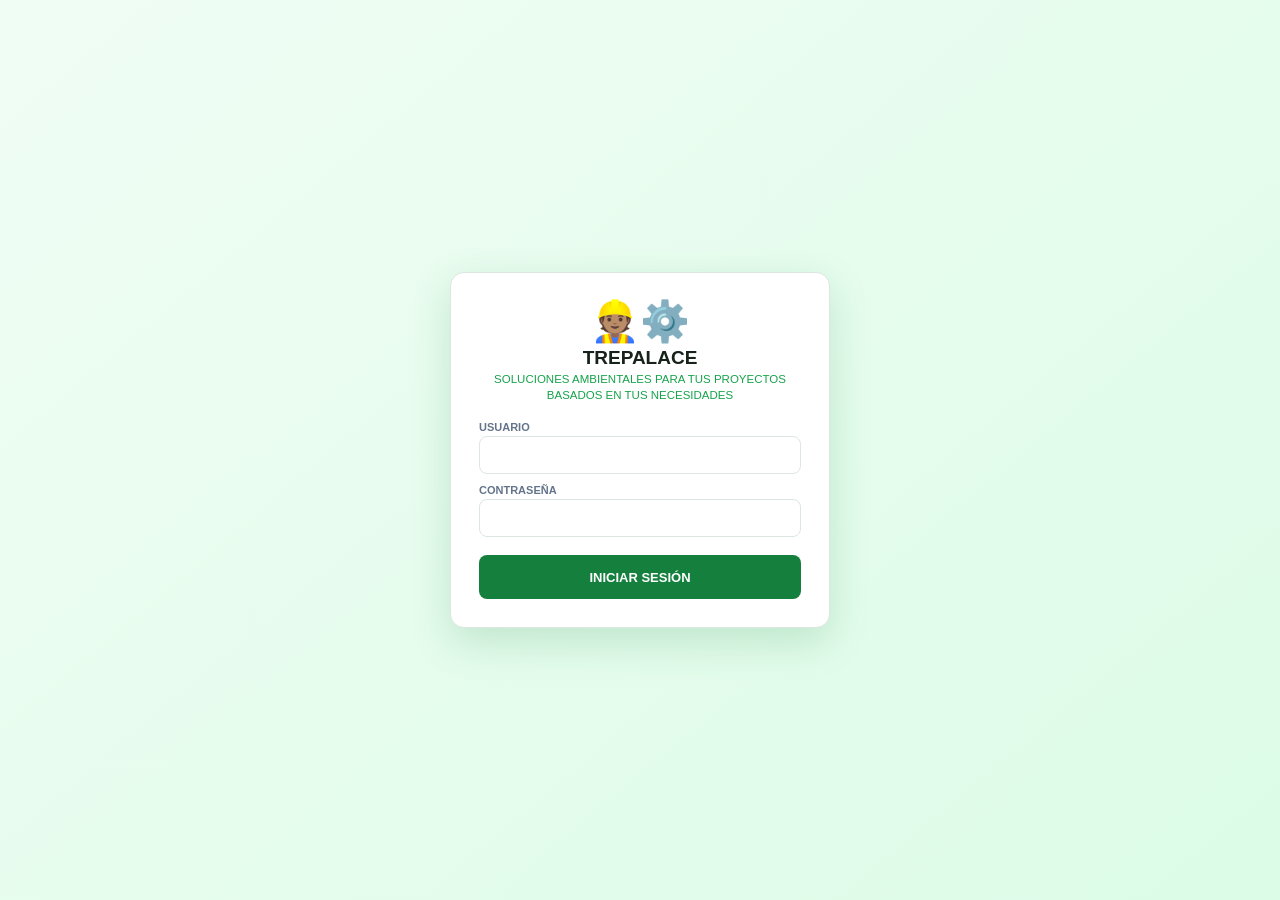
==== commit 454bb39a: "Version 1" ====
--- a/index.html
+++ b/index.html
@@ -2,8 +2,14 @@
 <html lang="es">
 <head>
 <meta charset="UTF-8">
-<title>AngelProyect | Proyección Poblacional</title>
+<title>Trepalace</title>
 <meta name="viewport" content="width=device-width, initial-scale=1.0">
+
+
+<!-- =======================================================
+   COLORES
+   ======================================================= -->
+
 <style>
   :root{
     --fondo:#F7FAF8;
@@ -16,15 +22,13 @@
     --gris:#64748B;
     --borde:#DDE7E0;
     --rojo:#DC2626;
-    --rojo-oscuro:#B91C1C;
-  }
+    --rojo-oscuro:#B91C1C;}
   *{box-sizing:border-box;}
   html,body{
     margin:0;padding:0;height:100%;
     background:var(--fondo);
     color:var(--texto);
-    font-family:"Segoe UI", "Helvetica Neue", Arial, sans-serif;
-  }
+    font-family:"Segoe UI", "Helvetica Neue", Arial, sans-serif;}
   .layout{display:flex;height:100vh;width:100%;}
 
   /* ===================== SIDEBAR ===================== */
@@ -178,8 +182,11 @@
   ::-webkit-scrollbar-thumb{background:var(--verde);border-radius:5px;}
   ::-webkit-scrollbar-thumb:hover{background:var(--verde-oscuro);}
 </style>
+
+<!-- =======================================================
+   ESTILOS DE VENTANA, LOGIN Y MODULOS DE DISEÑO
+   ======================================================= -->
 <style>
-/* ====== ADDON: shell de ventanas, login y módulos de diseño ====== */
 .layout{height:calc(100vh - 54px)!important;}
 #login-wrap{position:fixed;inset:0;z-index:2000;background:linear-gradient(140deg,var(--verde-muy-claro),var(--verde-claro));display:flex;align-items:center;justify-content:center;padding:20px;}
 #login-card{background:var(--blanco);border:1px solid var(--borde);border-radius:14px;padding:28px;width:100%;max-width:380px;box-shadow:0 14px 40px rgba(21,128,61,.18);}
@@ -281,14 +288,36 @@
   .revision-modal{background:#fff;color:#17221b;width:min(720px,100%);max-height:85vh;overflow:auto;border-radius:18px;box-shadow:0 20px 70px #0005;padding:24px;border:1px solid #fecaca}
   .revision-modal h2{color:#b91c1c;margin:0 0 8px}.revision-modal .rev-item{padding:12px 14px;margin:10px 0;border:1px solid #fecaca;border-left:5px solid #dc2626;border-radius:10px;background:#fffafa}.revision-modal .rev-ok{padding:14px;border:1px solid #bbf7d0;background:#f0fdf4;border-radius:10px}.revision-close{float:right;background:#b91c1c;color:white;border:0;border-radius:9px;padding:9px 14px;font-weight:700;cursor:pointer}
   .btn-revision{background:#dc2626!important;color:#fff!important;border:1px solid #b91c1c!important;border-radius:9px;padding:10px 16px;font-weight:700;cursor:pointer}
+  /* ====== Datos insertados en azul (todos los módulos) ====== */
+  .res-table tbody tr.fila.ins{background:#DBEAFE!important;}
+  .res-table tbody tr.fila.ins:hover{background:#BFDBFE!important;}
+  .res-table tbody tr.fila.ins .cr{color:#1D4ED8;}
+  .memo.ins td{background:#EFF6FF;border-left:3px solid #60A5FA;}
+  .memo.ins .fx.fin{color:#1D4ED8;}
+  .revision-modal.adv{border-color:#FCD34D;}
+  .revision-modal.adv h2{color:#B45309;}
+  .revision-modal.adv .rev-item{border-color:#FCD34D;border-left-color:#F59E0B;background:#FFFBEB;}
+  .rev-tabla{width:100%;border-collapse:collapse;font-size:12.5px;}
+  .rev-tabla th{background:#15803D;color:#fff;text-align:left;padding:7px 8px;font-size:11.5px;}
+  .rev-tabla td{padding:6px 8px;border-bottom:1px solid #DDE7E0;vertical-align:top;}
+  .rev-tabla td.rev-g{background:#DCFCE7;color:#15803D;font-weight:700;font-size:11.5px;}
 </style>
 </head>
+
+
+<!-- =======================================================
+   DISEÑO DE PLATAFORMA COMPLETO CUERPO
+   ======================================================= -->
 <body>
 
+
+<!-- =======================================================
+   INICIO DE SESION
+   ======================================================= -->
 <div id="login-wrap">
   <div id="login-card">
     <div class="lg">👷🏽⚙️</div>
-    <h2>TRESPALACIOS</h2>
+    <h2>TREPALACE</h2>
     <div class="sub">SOLUCIONES AMBIENTALES PARA TUS PROYECTOS<br>BASADOS EN TUS NECESIDADES</div>
     <label>USUARIO</label><input id="lg-u" autocomplete="username">
     <label>CONTRASEÑA</label><input id="lg-p" type="password" autocomplete="current-password">
@@ -297,6 +326,13 @@
       </div>
 </div>
 
+
+<!-- =======================================================
+   ESTILOS DE VENTANA, LOGIN Y MODULOS DE DISEÑO
+   ======================================================= -->
+<!-- =======================================================
+   BARRA SUPERIOR DE LOS MODULOS
+   ======================================================= -->
 <div class="topbar" id="topbar">
   <span class="tb-brand">💧 DISEÑO PTAR</span>
   <button class="tab-btn active" id="tab-inicio" onclick="irVista('inicio')">🏠 INICIO</button>
@@ -307,7 +343,7 @@
   <button class="tab-btn" id="tab-rej" onclick="irVista('rej')">🔲 REJILLA<span class="st" id="st-rej">○</span></button>
   <button class="tab-btn" id="tab-m1" onclick="irVista('m1')">🏖️ ADUCCIÓN<span class="st" id="st-m1">○</span></button>
   <button class="tab-btn" id="tab-m2" onclick="irVista('m2')">🌀 DESARENADOR<span class="st" id="st-m2">○</span></button>
-  <button class="tab-btn" id="tab-m3" onclick="irVista('m3')">🧫 MÓDULO 6</button>
+  <button class="tab-btn" id="tab-m3" onclick="irVista('m3')">📐 CANALETA PARSHALL<span class="st" id="st-m3">○</span></button>
   <button class="tab-btn" id="tab-m4" onclick="irVista('m4')">🌀 MÓDULO 7</button>
   <button class="tab-btn" id="tab-m5" onclick="irVista('m5')">☀️ MÓDULO 8</button>
   <span class="sp"></span>
@@ -315,6 +351,10 @@
   <button class="tb-out" onclick="lgSalir()">SALIR</button>
 </div>
 
+
+<!-- =======================================================
+   ESTILOS DE VENTANA, LOGIN Y MODULOS DE DISEÑO
+   ======================================================= -->
 <div class="vista" id="v-proy">
   <div class="subbar">
     <button class="subtab-btn active" id="btn-menu-datos" onclick="moduloDatos()">👤 DATOS POBLACIONALES</button>
@@ -337,149 +377,266 @@
 <div class="vista" id="v-m4"><div class="pane" id="pane-m4"></div></div>
 <div class="vista" id="v-m5"><div class="pane" id="pane-m5"></div></div>
 
+
 <script>
+
 /* ==========================================================
-   PLATAFORMA PTAR
+   ÍNDICE DEL SCRIPT PRINCIPAL (reorganizado por módulos)
+   1. CONFIGURACIÓN Y ESTADO DEL PROYECTO
+   2. UTILIDADES GENERALES
+   3. CAMPOS DE FORMULARIO COMPARTIDOS
+   4. REVISIÓN DE ERRORES (COMPARTIDO)
+   5. MEMORIA DE CÁLCULO (COMPARTIDO)
+   6. MÓDULO — LOGIN, INICIO Y NAVEGACIÓN
+   7. MÓDULO — DATOS PRELIMINARES (TABLAS DE REFERENCIA)
+   8. MÓDULO — TÉRMINOS DE REFERENCIA
+   9. MÓDULO — CAUDAL DE DISEÑO
+   10. MÓDULO — REJILLA
+   11. MÓDULO — ADUCCIÓN
+   12. MÓDULO — DESARENADOR
+   14. MÓDULO — CANALETA PARSHALL
    ========================================================== */
-var USUARIOS={nathalia:{p:"nathalia",rol:"Diseñador",edita:true},angelito:{p:"angelito",rol:"Diseñador",edita:true},lauri:{p:"lauri",rol:"Diseñador",edita:true},linoto:{p:"linoto",rol:"Diseñador",edita:true},revisor:{p:"revisor",rol:"Revisor",edita:false}};
+
+/* ==========================================================
+   1. CONFIGURACIÓN Y ESTADO DEL PROYECTO
+   Usuarios, variables del proyecto (PRO), guardado en el navegador y normalización de valores por defecto.
+   ========================================================== */
+
+var USUARIOS={
+  nathalia:{p:"nathalia",rol:"Diseñador",edita:true},
+  1:{p:"1",rol:"Diseñador",edita:true},
+  angelito:{p:"angelito",rol:"Diseñador",edita:true},
+  lauri:{p:"lauri",rol:"Diseñador",edita:true},
+  linoto:{p:"linoto",rol:"Diseñador",edita:true},
+  revisor:{p:"revisor",rol:"Revisor",edita:false}}
 var SES=null;
 
-/* ---------- Estado del proyecto (TR + resultados) ---------- */
-var PRO={
-  diseñador:"",
-  nombrePob:"", duracion:"", anioIni:"", pobProy:"", metodoPob:"",
-  areaTotal:"", R:"", pUrb:"", pVias:"", pInd:"", pCom:"", pIns:"",
-  factorAf:"-", coefAf:"-", tipoInf:"-", metMay:"-",
-  nCanales:1, Vf:0.15, limpieza:"-", inclina:"", anguloManual:"", grava:"-",
-  forma:"-", diamIn:"", bordeLibre:"", Hrh:"",
-  Q:null, modoCaudal:"RAS", caudalManualM3:"", REJ:null,
-  /* --- Aducción --- */
-  ADU:null, rejPct:100, aduPct:100, aduNCan:1, tubN:1,
+   /* ==========================================================
+   VARIABLES PROYECION POBLACIONAL
+   ========================================================== */
+var PRO={diseñador:"", nombrePob:"", duracion:"", anioIni:"", pobProy:"", metodoPob:"",
+
+ /* ==========================================================
+   VARIABLES CAUDAL
+   ========================================================== */
+  Q:null, areaTotal:"", R:"", pUrb:"", pVias:"", pInd:"", pCom:"", pIns:"", factorAf:"", coefAf:"-", tipoInf:"-", metMay:"",
+
+/* ==========================================================
+  VARIABLES REJILLA
+   ========================================================== */
+  nCanales:1, Vf:0.15, limpieza:"-", inclina:"", anguloManual:"", grava:"", forma:"C7", diamIn:"", bordeLibre:"", Hrh:"",
+  modoCaudal:"RAS", caudalManualM3:"", REJ:null,
+
+ /* ==========================================================
+   VARIABLES ADUCCIÓN
+   ========================================================== */
+  rejPct:100, aduPct:100, aduNCan:1, tubN:1,
   aduTipo:"Rectangular", aduL:"", aduS:"", aduMat:"Concreto liso", aduBL:"",
   tubMat:"PVC", tubC:"", tubS:"", tubL:"", tubDin:"",
   acc1:"Tee paso directo roscado", acc1n:1,
   acc2:"Codo radio corto 90° con bridas", acc2n:2,
   acc3:"Válvula de bola totalmente abierta", acc3n:1,
   acc4:"-", acc4n:"", acc5:"-", acc5n:"",
-  tubDnuevo:"", tubE:"PVC", tubEsp:"", tubPSI:"", tubTman:"", tubClasePVC:"",
-  DES:null, desPct:100, desN:2, desT:20, desDp:0.1, desRho:2650, desCond:"Depósitos con buenos deflectores", desRem:"75", desA:20, desH:"", desAL:0.25, desVor:0.1, desDor:2, desDef:"2", desTp:1
-};
-try{var _g=localStorage.getItem("ptarProyecto"); if(_g) PRO=Object.assign(PRO,JSON.parse(_g));}catch(e){}
+  tubDnuevo:"", tubE:"PVC", tubEsp:"", tubPSI:"", tubTman:"", tubClasePVC:"", ADU:null,
+
+   /* ==========================================================
+   VARIABLES DESARENADOR
+   ========================================================== */
+  DES:null, desPct:100, desN:2, desT:20, desDp:0.1, desRho:2650, 
+  desCond:"", desRem:"", desA:20, desH:"", desAL:0.25, 
+  desVor:0.1, desDor:2, desDef:"2", desTp:1};
+
+
+/* ==========================================================
+   GUARDADO EN EL NAVEGADOR Y NORMALIZACIÓN DE VALORES POR DEFECTO
+   ========================================================== */
+try{var _g=localStorage.getItem("ptarProyecto");if(_g)PRO=Object.assign(PRO,JSON.parse(_g));}catch(e){}
+
 function guardarPro(){try{localStorage.setItem("ptarProyecto",JSON.stringify(PRO));}catch(e){}}
 
-/* ---------- Tablas base RAS ---------- */
-var T_DOT={"Bajo":110,"Medio":135,"Medio Alto":145,"Alto":155};
-var T_IND={"Bajo":0.4,"Medio":0.6,"Medio Alto":0.8,"Alto":1};
-var T_INF={"Alta":0.3,"Media":0.2,"Baja":0.1};
-var T_GRAVA={"FINAS":[0.02,0.04],"MEDIAS":[0.04,0.075],"GRUESAS":[0.075,0.15]};
-var T_FORMA={"C1":2.42,"C2":1.83,"C3":1.67,"C4":1.035,"C5":0.92,"C6":0.76,"C7":1.79};
-var T_INCL={"VERTICALES":80,"INCLINADAS":60};
-var T_AFEC={"NIVEL SOCIOECONÓMICO":["INCIERTO",0.8,1.2],"TEMPERATURA":["DIRECTO",0.9,1.2],"MICROMEDICIÓN":["INVERSO",0.7,1.1],"PRECIO":["INVERSO",0.7,1.2],"CALIDAD DEL AGUA Y PRESIÓN EN LA RED":["DIRECTO",0.9,1.2],"DESARROLLO INDUSTRIAL":["DIRECTO",1,1.2],"POBLACIÓN FLOTANTE":["DIRECTO",1,1.2]};
-/* ---------- Tablas ADUCCIÓN ---------- */
-var T_MANNING={"Metal liso":0.009,"Hormigón":0.013,"Terreno natural en roca lisa":0.035,"Terreno natural en tierra con poca vegetación":0.027,"Terreno natural en tierra con vegetación abundante":0.08,"Cemento mortero":0.013,"Cemento pulido":0.011,"Cemento áspero":0.016,"Concreto liso":0.012,"Mampostería":0.015,"Piedra":0.025,"Piedra sobre mortero":0.035};
-var T_HW={"ACERO":[90,90],"HIERRO FUNDIDO":[80,100],"PVC":[80,140],"FIBRA CEMENTO":[128,128],"POLIETILENO":[150,150],"CONCRETO":[100,140],"COBRE":[130,140]};
-var T_ELAST_GPA={"Acero":206.8,"Aluminio":72.4,"Asbesto cemento":23.4,"Bronce":103.4,"Cobre":110.3,"Concreto":3.9,"Fibra de vidrio reforzada":8.96,"Hierro dúctil":165.5,"Polietileno (corto plazo)":0.9,"Polietileno (largo plazo)":0.2,"PVC":2.75};
-var T_ACCESORIOS={
- "Codos":{"Codo radio corto 90° con bridas":0.3,"Codo radio corto 90° roscado":1.5,"Codo radio largo 90° con bridas":0.2,"Codo radio largo 90° roscado":0.7,"Codo radio largo 45° con bridas":0.2,"Codo radio corto 45° roscado":0.4},
- "Curvas":{"Curva 180° con bridas":0.2,"Curva 180° roscada":1.5},
- "Tees":{"Tee paso directo roscado":0.9,"Tee paso directo con bridas":0.2,"Tee salida de lado con bridas":1.0,"Tee salida de lado roscada":2.0},
- "Unión":{"Unión con extremos roscados":0.08},
- "Válvulas":{"Válvula de globo abierta":10,"Válvula de ángulo abierta":2,"Válvula de compuerta abierta":0.15,"Válvula de compuerta 1/4 cerrada":0.26,"Válvula de compuerta 1/2 cerrada":2.1,"Válvula de compuerta 3/4 cerrada":17,"Válvula de cheque":2,"Válvula de bola totalmente abierta":0.05,"Válvula de bola 1/3 cerrada":5.5,"Válvula de bola 2/3 cerrada":210}
-};
-/* [nominal (in), diámetro exterior (mm), espesores clase 5 / 7,5 / 10 / 15 (mm) o null] */
-var T_PVC=[["1/2",21.0,[null,null,1.8,1.8]],["3/4",26.5,[null,null,1.8,1.8]],["1",33.0,[null,null,1.8,2.3]],["1 1/4",42.0,[null,1.8,2.0,2.9]],["1 1/2",48.0,[null,1.8,2.3,3.3]],
- ["2",60.0,[1.8,2.2,2.9,4.2]],["2 1/2",73.0,[1.8,2.6,3.5,5.1]],["3",88.5,[2.2,3.2,4.2,6.2]],["4",114.0,[2.8,4.1,5.4,8.0]],
- ["6",168.0,[4.1,6.1,8.0,11.7]],["8",219.0,[5.3,7.9,10.4,15.3]],["10",273.0,[6.7,9.9,13.0,19.0]],["12",323.0,[7.9,11.7,15.4,22.5]]];
-var PEND_ADU=[0.14,0.16];
-var BL_ADU=[0.30,0.50];
-var VO_MIN=0.5;
-/* Canal: k = coef. de h, z = talud lateral, wb = 1 si el fondo mide b */
-var T_CANAL={
- "Rectangular":{k:0.92,kt:"0,92",wb:1,z:0,fb:2,bt:"b = 2h",am:function(h,b){return b*h;},amt:"A<sub>m</sub> = b · h",pm:function(h,b){return b+2*h;},pmt:"P<sub>m</sub> = b + 2h"},
- "Trapezoidal":{k:0.91,kt:"0,91",wb:1,z:1,fb:1,bt:"b = h",am:function(h,b){return 2*h*h;},amt:"A<sub>m</sub> = 2h²",pm:function(h,b){return 3.82*b;},pmt:"P<sub>m</sub> = 3,82 · b"},
- "Triangular":{k:1.90,kt:"1,90",wb:0,z:0.5,fb:1,bt:"b = h",am:function(h,b){return 0.5*h*h;},amt:"A<sub>m</sub> = 0,5h²",pm:function(h,b){return 2.24*b;},pmt:"P<sub>m</sub> = 2,24 · b"}
-};
-var R_RANGO=[0.7,0.9];
-var VF_RANGO=[0,0.15];
+function limpiarTodo(){
+  if(!confirm("¿Borrar todos los datos del proyecto actual y empezar en blanco? Esta acción no se puede deshacer.")) return;
+  try{localStorage.removeItem("ptarProyecto");}catch(e){}
+  location.reload();}
+
+function normalizarPro(){
+  function fix(k,ops,def){ if(ops.indexOf(PRO[k])<0) PRO[k]=(def!==undefined&&ops.indexOf(def)>=0)?def:ops[0]; }
+  function vacio(v){return v===""||v==="-"||v===null||v===undefined;}
+  fix("factorAf",Object.keys(T_AFEC)); fix("tipoInf",Object.keys(T_INF)); fix("metMay",["Flowers","Angels","Gaines"]);
+  fix("limpieza",["Manual","Mecánica"],"Manual"); fix("inclina",Object.keys(T_INCL),"INCLINADAS");
+  fix("grava",Object.keys(T_GRAVA)); fix("forma",Object.keys(T_FORMA),"C7");
+  if(vacio(PRO.R)) PRO.R=0.85;
+  if(vacio(PRO.coefAf)) PRO.coefAf=1.2;
+  if(vacio(PRO.anguloManual)) PRO.anguloManual=T_INCL[PRO.inclina];
+  fix("desCond",Object.keys(T_AT)); fix("desRem",T_REM); fix("desDef",["2","3"]);
+  if(vacio(PRO.aduS)) PRO.aduS=0.15; if(vacio(PRO.aduBL)) PRO.aduBL=0.4; if(vacio(PRO.tubS)) PRO.tubS=0.15; if(vacio(PRO.tubC)) PRO.tubC=140; if(vacio(PRO.desH)) PRO.desH=1.2;
+  if(PRO.rejPct===""||PRO.rejPct===undefined) PRO.rejPct=100;
+  guardarPro();}
+
+/* ==========================================================
+   2. UTILIDADES GENERALES
+   Formato de números, redondeo
+   ========================================================== */
+
+/* ---------- Utilidades ---------- */
+function nf(v,d){if(v===null||v===undefined||isNaN(v))return "—";return Number(v).toLocaleString('es-CO',{minimumFractionDigits:d,maximumFractionDigits:d});}
+
+function rnd(v,d){var f=Math.pow(10,d);return Math.round(v*f)/f;}
+
+function gid(i){return document.getElementById(i);}
+
+function nivelComp(p){return p<=2500?"Bajo":p<=12500?"Medio":p<=60000?"Medio Alto":"Alto";}
+
+function esc(s){return String(s).replace(/&/g,"&amp;").replace(/</g,"&lt;");}
+
+/* ==========================================================
+   3. CAMPOS DE FORMULARIO COMPARTIDOS
+   Funciones que dibujan y guardan los campos de entrada (input / select).
+   ========================================================== */
+
+function setPro(k,el,num){PRO[k]= num? (el.value===""?"":Number(el.value)) : el.value; guardarPro(); actualizarEstados();}
+
+var CONV='<div class="conv"><span><i class="dot d-bus"></i>Dato insertado</span><span><i class="dot d-cal"></i>Dato calculado</span></div>';
+
+function validarCampoRango(k){/* Las advertencias de rangos se muestran al recalcular, no al cambiar de campo. */}
+
+function campo(lbl,k,tipo,extra){
+  var v=PRO[k]===""||PRO[k]===null||PRO[k]===undefined?"":PRO[k];
+  return '<div class="campo"><label>'+lbl+'</label><input type="'+(tipo||"number")+'" placeholder="Ingrese un valor" value="'+v+'" oninput="setPro(\''+k+'\',this,'+(tipo==="text"?"false":"true")+')" onkeydown="if(event.key===\'Enter\'){event.preventDefault();validarCampoRango(\''+k+'\')}" '+(extra||"")+'></div>';}
+
+function campoPct(lbl,k,extra){
+  var v=PRO[k]===""||PRO[k]===null||PRO[k]===undefined?"":rnd(PRO[k]*100,3);
+  return '<div class="campo"><label>'+lbl+' (%)</label><input type="number" placeholder="-" value="'+v+'" oninput="setProPct(\''+k+'\',this)" '+(extra||"")+'></div>';}
+
+function setProPct(k,el){PRO[k]= el.value===""?"":Number(el.value)/100; guardarPro(); actualizarEstados();}
+
+function selec(lbl,k,ops){
+  return '<div class="campo"><label>'+lbl+'</label><select onchange="setPro(\''+k+'\',this,false)">'+
+    ops.map(function(o){return '<option value="'+o+'"'+(PRO[k]===o?' selected':'')+'>'+o+'</option>';}).join('')+'</select></div>';}
+
+/* ==========================================================
+   4. REVISIÓN DE ERRORES (COMPARTIDO)
+   VENTANA MODAL DE REVISIÓN DE ERRORES, TARJETAS DE ADVERTENCIA Y FUNCIONES PARA MOSTRAR ERRORES EN CADA MÓDULO.
+   ========================================================== */
+
 function tarjetaErrores(titulo,errores){
   return '<div class="aviso" style="background:#FEF2F2;border-color:#FECACA"><b>'+titulo+'</b><ul style="margin:8px 0 0;padding-left:18px;line-height:1.7">'+
-    errores.map(function(e){return '<li>'+e+'</li>';}).join('')+'</ul></div>';
-}
+    errores.map(function(e){return '<li>'+e+'</li>';}).join('')+'</ul></div>';}
+
 function abrirRevision(titulo,errores){
  var html='<div class="revision-modal-backdrop" id="revisionBackdrop" onclick="if(event.target===this)cerrarRevision()"><div class="revision-modal" role="dialog" aria-modal="true"><button class="revision-close" onclick="cerrarRevision()">Cerrar ✕</button><h2>Revisión de errores — '+titulo+'</h2><p>Se muestran únicamente las comprobaciones de este submódulo. Las sugerencias no modifican los datos de entrada.</p>';
  if(!errores.length) html+='<div class="rev-ok">Sin incumplimientos detectados.</div>';
  else errores.forEach(function(e){html+='<div class="rev-item">'+e+'</div>';});
  html+='</div></div>';
- var old=gid('revisionBackdrop');if(old)old.remove();document.body.insertAdjacentHTML('beforeend',html);
-}
+ var old=gid('revisionBackdrop');if(old)old.remove();document.body.insertAdjacentHTML('beforeend',html);}
+
 function cerrarRevision(){var el=gid('revisionBackdrop');if(el)el.remove();}
-function revisionAduccion(scope){
- var e=[],R=null;try{if(PRO.Q&&PRO.Q.QDm3>0)R=calcularAduccion();}catch(_){R=null;}
- function resultados(arr){(arr||[]).forEach(function(x){if(/pendiente S =|borde libre BL =|fuera del rango normativo 14|fuera del rango de Hazen|faltan datos|coeficiente C =/i.test(x))return;e.push(x);});}
- if(scope==='canal'){
-  if(R){resultados(R.canalErr);if(R.canal){if(!isFinite(R.canal.Vo)||R.canal.Vo<0)e.push('Velocidad del canal inválida o negativa. Sugerencia: revisa caudal, sección hidráulica y pendiente.');if(!isFinite(R.canal.h)||R.canal.h<=0)e.push('El tirante calculado no es positivo. Sugerencia: revisa caudal y geometría.');if(R.canal.Vo<VO_MIN)e.push('La velocidad media calculada ('+nf(R.canal.Vo,3)+' m/s) es inferior al mínimo de referencia. Sugerencia: revisa pendiente y sección hidráulica.');}}
-  abrirRevision('Canal de aducción',e);return;
- }
- if(scope==='tuberia'){
-  if(R){resultados(R.tubErr);if(R.tub&&(!isFinite(R.tub.V)||R.tub.V<0))e.push('La velocidad calculada en la tubería es inválida o negativa. Sugerencia: revisa caudal y diámetro comercial.');}
-  abrirRevision('Tubería de aducción',e);return;
- }
- if(scope==='perdidas'){
-  if(R){(R.tubErr||[]).forEach(function(x){if(/pérdidas totales|desnivel disponible|diámetro interno/i.test(x))e.push(x);});(R.golErr||[]).forEach(function(x){e.push(x);});if(R.tub&&R.tub.D2&&(!isFinite(R.tub.D2)||R.tub.D2<=0))e.push('Diámetro de comprobación no válido. Sugerencia: selecciona un diámetro comercial válido.');if(R.gol&&!R.gol.okDis)e.push('La presión de diseño ('+nf(R.gol.Pdis,2)+' m.c.a.) supera la presión de trabajo ('+nf(R.gol.Ptrab,2)+' m.c.a.). Sugerencia: selecciona una clase con mayor presión nominal.');if(R.gol&&R.gol.Ptot>R.gol.Ptrab)e.push('La presión total calculada supera la presión de trabajo. Sugerencia: verifica tiempo de maniobra y clase de tubería.');}
-  abrirRevision('Recalculación de pérdidas y golpe de ariete',e);return;
- }
- if(R)resultados(R.distErr);abrirRevision('Distribución del caudal',e);
-}
-function recalcularAduccion(scope){var avisos=[];
- if(scope==='canal'){
-  if(PRO.aduS!==''&&(Number(PRO.aduS)<PEND_ADU[0]||Number(PRO.aduS)>PEND_ADU[1]))avisos.push('Pendiente del canal fuera del rango establecido. Sugerencia: establecer un valor entre 14 % y 16 %.');
-  if(PRO.aduBL!==''&&(Number(PRO.aduBL)<BL_ADU[0]||Number(PRO.aduBL)>BL_ADU[1]))avisos.push('Borde libre del canal fuera del rango 0,30–0,50 m. Sugerencia: adopta un valor entre 0,30 y 0,50 m.');
- }
- if(scope==='tuberia'&&PRO.tubS!==''&&(Number(PRO.tubS)<PEND_ADU[0]||Number(PRO.tubS)>PEND_ADU[1]))avisos.push('Pendiente de la tubería fuera del intervalo de referencia 14 %–16 %. Revisa el desnivel disponible.');
- pintarAduccion();if(avisos.length)abrirRevision(scope==='canal'?'Advertencia — canal de aducción':'Advertencia — tubería de aducción',avisos);
-}
-function revisionDesarenador(){var e=[],v=Number(PRO.desVor),h=Number(PRO.desH),a=Number(PRO.desA);if(PRO.desVor!==''&&v>0.1)e.push('<b>Velocidad de orificios:</b> '+nf(v,3)+' m/s supera el máximo permitido de 0,10 m/s. <b>Sugerencia:</b> aumenta el área total de orificios o revisa el número/diámetro de orificios; recalcula.');if(PRO.desH!==''&&(h<.75||h>1.5))e.push('<b>Altura H:</b> '+nf(h,2)+' m fuera del intervalo de referencia 0,75–1,50 m. <b>Sugerencia:</b> adopta una altura entre 0,75 y 1,50 m y vuelve a calcular.');if(PRO.desA!==''&&a<20)e.push('<b>Tiempo de retención:</b> '+nf(a,1)+' min, menor que 20 min. <b>Sugerencia:</b> revisa las dimensiones del tanque y el caudal por unidad.');if(PRO.Q&&PRO.Q.QDm3>0){try{var d=calcularDesarenador();if(d.err&&d.err.length)d.err.forEach(function(x){e.push('<b>No es posible calcular el desarenador:</b> '+x);});(d.E||[]).forEach(function(x){e.push('<b>Comprobación de desarenador:</b> '+x+' Revisa caudal, geometría y parámetros de sedimentación.');});(d.A||[]).forEach(function(x){e.push('<b>Advertencia de diseño:</b> '+x);});if(!d.err){[['Número de Reynolds',d.Re<1],['Velocidad horizontal',d.Vo<0.25],['Relación Vo/Vs',d.Vo/d.Vs<20],['Velocidad ascensional',d.VA<d.Vs],['Eficiencia de remoción',d.Ef>=75],['Volumen relativo de lodos',d.rVL>=10&&d.rVL<=20],['Separación entre columnas',d.Z>=0],['Separación entre filas',d.W>=0&&d.W<=d.H],['Base de plataforma',d.bp<=0.5]].forEach(function(c){if(!c[1]){var msg={'Separación entre filas':'Separación entre filas (W) no cumple el criterio de diseño. Sugerencia: modifica la altura del deflector o el número de filas para mantener W entre 0 y H.','Separación entre columnas':'Separación entre columnas (Z) no cumple el criterio de diseño. Sugerencia: aumenta B o reduce el diámetro de los orificios.','Velocidad horizontal':'Velocidad horizontal (Vo) no cumple el criterio de diseño. Sugerencia: revisa el caudal por unidad y el área transversal.','Velocidad ascensional':'Velocidad ascensional (VA) no cumple el criterio de diseño. Sugerencia: aumenta el área superficial o revisa el caudal.','Número de Reynolds':'Número de Reynolds (Re) no cumple el criterio de diseño. Sugerencia: verifica la velocidad de sedimentación y el diámetro de partícula.','Relación Vo/Vs':'Relación Vo/Vs no cumple el criterio de diseño. Sugerencia: reduce Vo revisando la sección y el caudal.','Eficiencia de remoción':'Eficiencia de remoción (E) no cumple el criterio de diseño. Sugerencia: revisa el área superficial y el caudal.','Volumen relativo de lodos':'Volumen relativo de lodos (VL/Vd) no cumple el criterio de diseño. Sugerencia: ajusta la geometría de la zona de lodos.'};e.push(msg[c[0]]||c[0]+' no cumple el criterio de diseño. Sugerencia: revisa las variables que intervienen y recalcula.');}});}}catch(_){e.push('No fue posible completar las comprobaciones del desarenador. <b>Sugerencia:</b> verifica que los datos sean numéricos y positivos.');}}else{e.push('Falta el caudal de diseño. <b>Sugerencia:</b> calcula primero el caudal de diseño para habilitar las comprobaciones del desarenador.');}abrirRevision('Desarenador',e);}
-function guardarCaudalManual(){var q=Number(PRO.caudalManualM3);if(!(q>0)){abrirRevision("Caudal de diseño",["Ingresa un caudal mayor que cero en m³/s."]);return;}PRO.Q={QD:q*1000,QDm3:q,manual:true};guardarPro();actualizarEstados();pintarQ();}
-function revisionCaudal(){var e=[];if(PRO.modoCaudal==='Manual'){var q=Number(PRO.caudalManualM3);if(!(q>0))e.push('Ingresa un caudal manual mayor que cero, expresado en m³/s.');}else{if(!PRO.pobProy||!PRO.areaTotal)e.push('Faltan población proyectada o área total en Términos de Referencia.');if(PRO.R!==''&&(Number(PRO.R)<R_RANGO[0]||Number(PRO.R)>R_RANGO[1]))e.push('El coeficiente de retorno está fuera del rango 0,70–0,90. Revisa el dato en Términos de Referencia.');}abrirRevision('Caudal de diseño',e);}
-
-
-/* ---------- Utilidades ---------- */
-function nf(v,d){if(v===null||v===undefined||isNaN(v))return "—";return Number(v).toLocaleString('es-CO',{minimumFractionDigits:d,maximumFractionDigits:d});}
-function rnd(v,d){var f=Math.pow(10,d);return Math.round(v*f)/f;}
-function gid(i){return document.getElementById(i);}
-function nivelComp(p){return p<=2500?"Bajo":p<=12500?"Medio":p<=60000?"Medio Alto":"Alto";}
-function esc(s){return String(s).replace(/&/g,"&amp;").replace(/</g,"&lt;");}
+
+function abrirAdvertencia(titulo,items){
+  var h='<div class="revision-modal-backdrop" id="revisionBackdrop" onclick="if(event.target===this)cerrarRevision()"><div class="revision-modal adv" role="dialog" aria-modal="true"><button class="revision-close" onclick="cerrarRevision()">Cerrar ✕</button><h2>'+titulo+'</h2><p>Estos valores no cumplen un rango o requisito. El cálculo se hizo con los datos ingresados; ajusta lo necesario y vuelve a recalcular.</p>';
+  items.forEach(function(e){h+='<div class="rev-item">'+e+'</div>';});
+  h+='</div></div>';
+  var old=gid('revisionBackdrop');if(old)old.remove();document.body.insertAdjacentHTML('beforeend',h);
+}
+
+/* ==========================================================
+   5. MEMORIA DE CÁLCULO (COMPARTIDO)
+   ========================================================== */
+
 var MEMO=0;
+
 function glosarioVariables(nombre,formula){
  var t=(String(nombre)+' '+String(formula)).replace(/<[^>]*>/g,' ').toLowerCase(), a=[];
  var defs=[['q<sub>d</sub>','Qd','Caudal de diseño'],['q','Q','Caudal por unidad'],['v<sub>or</sub>','Vor','Velocidad entre orificios'],['a<sub>orificios</sub>','Aorificios','Área total requerida de orificios'],['a<sub>or</sub>','Aor','Área de un orificio'],['v<sub>s</sub>','Vs','Velocidad de sedimentación'],['v<sub>o</sub>','Vo','Velocidad horizontal'],['v<sub>a</sub>','VA','Velocidad ascensional'],['h<sub>def</sub>','hdef','Altura del deflector'],['h<sub>o</sub>','ho','Profundidad de la zona de lodos'],['a<sub>s</sub>','As','Área superficial'],['a<sub>l</sub>','AL','Área de salida de lodos'],['v<sub>l</sub>','VL','Volumen de lodos'],['v<sub>d</sub>','Vd','Volumen del desarenador'],['ø<sub>or</sub>','Øor','Diámetro del orificio'],['ρ<sub>p</sub>','ρp','Densidad de la partícula'],['ρ<sub>f</sub>','ρf','Densidad del fluido'],['ν','ν','Viscosidad cinemática del agua'],['μ','μ','Viscosidad dinámica del agua'],['t<sub>s</sub>','Ts','Tiempo de sedimentación'],['h','H','Altura útil del desarenador'],['b','B','Ancho del desarenador'],['l','L','Longitud del desarenador'],['z','Z','Separación entre columnas'],['w','W','Separación entre filas'],['n','n','Número de columnas'],['m','m','Número de filas'],['re','Re','Número de Reynolds'],['π','π','Constante pi'],['g','g','Aceleración de la gravedad'],['s','S','Pendiente'],['d','d','Diámetro o tamaño de partícula']];
  defs.forEach(function(d){if(t.indexOf(d[0].replace(/<[^>]*>/g,''))>=0||t.indexOf(d[1].toLowerCase())>=0){var line='['+d[1]+'] = '+d[2];if(a.indexOf(line)<0)a.push(line);}});
  return a.join('<br>');
 }
+
 /* fila de resultado con memoria de cálculo desplegable */
 function fila(nombre,valor,unidad,dec,formula,reemplazo,origen,alerta,tipo){
-  var id="mm"+(MEMO++);
-  var cls=tipo==="final"?"final":"fila";
-  var h='<tr class="'+cls+'" onclick="toggleMemo(\''+id+'\')"><td class="cr">▸</td><td>'+nombre+'</td>'+
-        '<td class="val">'+(typeof valor==="number"?nf(valor,dec):esc(valor))+'</td><td class="uni">'+(unidad||"")+'</td></tr>';
-  h+='<tr class="memo" id="'+id+'"><td colspan="4">'+
-     '<div class="fx">'+formula+'</div>'+
-     '<div class="fx num">'+reemplazo+'</div>'+
-     '<div class="fx fin">'+nombre.split(" (")[0]+' = '+(typeof valor==="number"?nf(valor,dec):esc(valor))+' '+(unidad||"")+'</div>'+
-     (glosarioVariables(nombre,formula)?'<div class="org"><b>Variables:</b><br>'+glosarioVariables(nombre,formula)+'</div>':'')+
-     (origen?'<div class="org">'+origen+'</div>':'')+
-     (alerta?'<div class="org warn">⚠ '+alerta+'</div>':'')+
-     '</td></tr>';
+  var id="mm"+(MEMO++),nm=String(nombre),fm=String(formula==null?"":formula),rp=String(reemplazo==null?"":reemplazo);
+  var INS=["Tipo de canal","Material","Tipo de cierre","Población proyectada"];
+  var SIM={"Nivel de complejidad":"Nivel","Dotación neta máxima":"d<sub>máx</sub>","Contribución industrial":"c<sub>ind</sub>","Aporte por infiltración":"a<sub>inf</sub>"};
+  var ins=tipo==="ins"||INS.indexOf(nm)>=0||/dato (de entrada|insertado)/i.test(fm)||/^dato insertado/i.test(String(origen||""));
+  var v=typeof valor==="number"?nf(valor,dec):esc(valor), u=unidad?" "+unidad:"";
+  var mm=nm.match(/\(([^()]*)\)\s*$/);
+  var lhs=fm.match(/^\s*((?:[^=<]|<sub>[^<]*<\/sub>|<sup>[^<]*<\/sup>){1,40}?)\s=\s/);
+  var tieneEq=!!lhs&&lhs[1].replace(/<[^>]*>/g,"").length<=14;
+  var sim=mm?mm[1]:SIM[nm]?SIM[nm]:tieneEq?lhs[1]:nm.split(" (")[0];
+  if(tieneEq&&rp&&rp.indexOf("=")<0) rp=lhs[1]+" = "+rp.replace(/^→\s*/,"");
+  var okTxt=function(t){return t&&String(t).trim()&&String(t).trim()!=="—";};
+  var h='<tr class="'+(tipo==="final"?"final":"fila")+(ins?" ins":"")+'" onclick="toggleMemo(\''+id+'\')"><td class="cr">▸</td><td>'+nm+'</td><td class="val">'+v+'</td><td class="uni">'+(unidad||"")+'</td></tr>';
+  h+='<tr class="memo'+(ins?" ins":"")+'" id="'+id+'"><td colspan="4">'+
+     (!ins&&okTxt(fm)?'<div class="fx">'+fm+'</div>':'')+(!ins&&okTxt(rp)?'<div class="fx num">'+rp+'</div>':'')+
+     '<div class="fx fin">'+sim+' = '+v+u+'</div></td></tr>';
   return h;
 }
+
 function filaDato(nombre,valor,unidad,dec,origen){
   return fila(nombre,valor,unidad,dec,'<i>Dato de entrada</i>','—',origen||'Valor insertado por el diseñador.');
 }
+
 function seccion(t){return '<tr class="seccion"><td colspan="4">'+t+'</td></tr>';}
+
 function toggleMemo(id){var e=gid(id);if(e)e.classList.toggle("open");}
+
 function abrirTodo(cont,ab){var t=gid(cont).querySelectorAll(".memo");for(var i=0;i<t.length;i++){t[i].classList.toggle("open",ab);}}
 
-/* ---------- Login y navegación ---------- */
+
+
+/* ==========================================================
+   6. MODULO 1 — LOGIN, INICIO Y CARGAR PROYECTO
+   ========================================================== */
+
+var MODULOS_INFO=[
+ {v:"datos",ico:"📚",t:"Datos preliminares",d:"Tablas base del RAS: dotaciones, niveles de complejidad, coeficientes e infiltración."},
+ {v:"tr",ico:"📋",t:"Términos de referencia",d:"Datos generales del proyecto: población, áreas, duración y coeficiente de retorno."},
+ {v:"proy",ico:"📈",t:"Proyección poblacional",d:"Métodos lineal, geométrico y exponencial a partir de censos DANE."},
+ {v:"q",ico:"🚰",t:"Caudal de diseño",d:"Caudales doméstico, no doméstico, infiltración y conexiones erradas."},
+ {v:"rej",ico:"🔲",t:"Diseño de rejilla",d:"Cribado de partículas, dimensiones de rejilla, cantidad barrotes y pérdidas de carga."},
+ {v:"m1",ico:"🏖️",t:"Aducción",d:"Conducción por canal y tubería entre la rejilla y el desarenador, con verificación de golpe de ariete."},
+ {v:"m2",ico:"🌀",t:"Desarenador",d:"Remoción de arena fina (0,1 mm) por sedimentación, con deflectores y plataformas."},
+ {v:"m3",ico:"📐",t:"Canaleta Parshall",d:"Aforador y mezclador rápido: ancho de garganta, resalto hidráulico, gradiente de velocidad y cresta."},
+ {v:"m4",ico:"🌀",t:"Módulo 7",d:"Clarificación final del efluente biológico."},
+ {v:"m5",ico:"☀️",t:"Módulo 8",d:"Eliminación de organismos patógenos antes del vertimiento."}
+];
+
+function moduloListo(v){
+  if(v==="datos")return true;
+  if(v==="tr")return !!(PRO.diseñador&&PRO.nombrePob&&aduPos(PRO.duracion)&&aduPos(PRO.anioIni)&&PRO.pobProy&&PRO.areaTotal&&
+    PRO.R!==""&&PRO.pUrb!==""&&PRO.pVias!==""&&PRO.pInd!==""&&PRO.pCom!==""&&PRO.pIns!==""&&
+    PRO.factorAf!=="-"&&PRO.coefAf!==""&&PRO.coefAf!=="-"&&PRO.tipoInf!=="-"&&PRO.metMay!=="-"&&
+    aduPos(PRO.rejPct)&&aduPos(PRO.nCanales)&&PRO.Vf!==""&&PRO.limpieza&&PRO.limpieza!=="-"&&PRO.inclina&&PRO.anguloManual!==""&&
+    PRO.grava!=="-"&&PRO.forma!=="-"&&aduPos(PRO.diamIn)&&aduPos(PRO.bordeLibre)&&aduPos(PRO.Hrh)&&
+    aduPos(PRO.aduL)&&aduPos(PRO.tubL)&&aduPos(PRO.aduS)&&aduPos(PRO.tubS)&&aduPos(PRO.desA)&&aduPos(PRO.desH)&&aduPos(PRO.desVor));
+  if(v==="proy")return !!(estado && estado.tablaProyeccion && estado.tablaProyeccion.length);
+  if(v==="q")return !!PRO.Q;
+  if(v==="rej")return !!PRO.REJ;
+  if(v==="m1")return !!PRO.ADU;
+  if(v==="m2")return !!PRO.DES;
+  if(v==="m3")return !!PRO.PAR;
+  return false;}
+
+function pintarInicio(){
+  var h='<div class="inicio-hero"><div class="lg">👷🏽⚙️</div><h1>TRESPALACIOS</h1>'+
+   '<div class="sub">SOLUCIONES AMBIENTALES PARA TUS PROYECTOS<br>BASADAS EN TUS NECESIDADES</div>'+
+   '<p>Bienvenido'+(String((SES&&SES.u)||PRO.diseñador||'').trim()?' '+esc(String((SES&&SES.u)||PRO.diseñador).trim()):'')+' a la plataforma de diseño de plantas de tratamiento de agua residual. Aquí podrás diseñar, paso a paso y de forma encadenada, todas las unidades que hacen parte de un Sistema de Tratamiento de Agua Residual.</p></div>';
+  h+='<div class="mod-grid">';
+  MODULOS_INFO.forEach(function(m){
+    var ok=moduloListo(m.v);
+    h+='<div class="mod-card" onclick="irVista(\''+m.v+'\')"><div class="ico">'+m.ico+'</div><div class="t">'+m.t+'</div><div class="d">'+m.d+'</div>'+
+       '<span class="badge2 '+(ok?"ok":"no")+'">'+(ok?"COMPLETO":"PENDIENTE")+'</span></div>';
+  });
+  h+='</div>';
+  h+='<div class="acciones" style="justify-content:center;padding-top:0">'+
+     '<input type="file" id="fileImportInicio" accept="application/json" style="display:none" onchange="importarArchivo(this)">'+
+     '<button class="btn-sec" onclick="gid(\'fileImportInicio\').click()">📂 CARGAR PROYECTO (.json)</button>'+
+     '</div>';
+  gid("pane-inicio").innerHTML=h;}
+
+/* ============================= 
+  LOGIN Y NAVEGACIÓN 
+  ============================= */
 function lgEntrar(){
   var u=gid("lg-u").value.trim().toLowerCase(), p=gid("lg-p").value;
   if(USUARIOS[u] && USUARIOS[u].p===p){
@@ -490,17 +647,16 @@
     if(!SES.edita) document.body.classList.add("solo-lectura");
   }else{
     gid("login-err").textContent="Usuario o contraseña incorrectos.";
-    gid("login-err").style.display="block";
-  }
-}
+    gid("login-err").style.display="block";}}
+
 function lgSalir(){try{sessionStorage.removeItem("ptarSes");}catch(e){}location.reload();}
+
 function irVista(v){
   normalizarPro();
   var vs=["inicio","datos","tr","proy","q","rej","m1","m2","m3","m4","m5"];
   vs.forEach(function(x){
     gid("v-"+x).classList.toggle("on",x===v);
-    gid("tab-"+x).classList.toggle("active",x===v);
-  });
+    gid("tab-"+x).classList.toggle("active",x===v);});
   if(v==="inicio") pintarInicio();
   if(v==="datos")  pintarDatosPreliminares();
   if(v==="tr")  pintarTR();
@@ -509,15 +665,16 @@
   if(v==="rej") pintarRej();
   if(v==="m1")  pintarAduccion();
   if(v==="m2")  pintarDesarenador();
-  if(v==="m3"||v==="m4"||v==="m5") pintarProximamente(v);
-}
+  if(v==="m3") pintarParshall();
+  if(v==="m4"||v==="m5") pintarProximamente(v);}
+
 document.addEventListener("DOMContentLoaded",function(){
   try{var s=sessionStorage.getItem("ptarSes"); if(s){SES=JSON.parse(s);gid("login-wrap").style.display="none";gid("tb-user").textContent=SES.u.toUpperCase()+" · "+SES.rol;if(!SES.edita)document.body.classList.add("solo-lectura");}}catch(e){}
   gid("lg-p").addEventListener("keydown",function(e){if(e.key==="Enter")lgEntrar();});
   gid("lg-u").addEventListener("keydown",function(e){if(e.key==="Enter")gid("lg-p").focus();});
   actualizarEstados();
-  irVista("inicio");
-});
+  irVista("inicio");});
+
 function actualizarEstados(){
   gid("st-proy").textContent= (estado && estado.tablaProyeccion && estado.tablaProyeccion.length)?"●":"○";
   gid("st-tr").textContent  = moduloListo("tr")?"●":"○";
@@ -525,73 +682,182 @@
   gid("st-rej").textContent = PRO.REJ?"●":"○";
   gid("st-m1").textContent  = PRO.ADU?"●":"○";
   gid("st-m2").textContent  = PRO.DES?"●":"○";
-}
-function setPro(k,el,num){PRO[k]= num? (el.value===""?"":Number(el.value)) : el.value; guardarPro(); actualizarEstados();}
-var CONV='<div class="conv"><span><i class="dot d-bus"></i>Dato insertado</span><span><i class="dot d-cal"></i>Dato calculado</span></div>';
-function validarCampoRango(k){/* Las advertencias de rangos se muestran al recalcular, no al cambiar de campo. */}
-function campo(lbl,k,tipo,extra){
-  var v=PRO[k]===""||PRO[k]===null||PRO[k]===undefined?"":PRO[k];
-  return '<div class="campo"><label>'+lbl+'</label><input type="'+(tipo||"number")+'" placeholder="Ingrese un valor" value="'+v+'" oninput="setPro(\''+k+'\',this,'+(tipo==="text"?"false":"true")+')" onkeydown="if(event.key===\'Enter\'){event.preventDefault();validarCampoRango(\''+k+'\')}" '+(extra||"")+'></div>';
-}
-function campoPct(lbl,k,extra){
-  var v=PRO[k]===""||PRO[k]===null||PRO[k]===undefined?"":rnd(PRO[k]*100,3);
-  return '<div class="campo"><label>'+lbl+' (%)</label><input type="number" placeholder="-" value="'+v+'" oninput="setProPct(\''+k+'\',this)" '+(extra||"")+'></div>';
-}
-function setProPct(k,el){PRO[k]= el.value===""?"":Number(el.value)/100; guardarPro(); actualizarEstados();}
-function selec(lbl,k,ops){
-  return '<div class="campo"><label>'+lbl+'</label><select onchange="setPro(\''+k+'\',this,false)">'+
-    ops.map(function(o){return '<option value="'+o+'"'+(PRO[k]===o?' selected':'')+'>'+o+'</option>';}).join('')+'</select></div>';
-}
-
+  gid("st-m3").textContent  = PRO.PAR?"●":"○";}
+
+function pintarProximamente(v){
+  var m=MODULOS_INFO.find(function(x){return x.v===v;});
+  var h='<div class="proximamente"><div class="ico">'+(m?m.ico:"🛠️")+'</div><h2>'+(m?m.t:"Módulo")+'</h2>'+
+   '<p style="color:var(--gris);font-size:13px;line-height:1.6">Este módulo está en construcción y se habilitará en una próxima entrega, continuando la secuencia de diseño de la PTAR a partir del caudal y la rejilla ya calculados.</p></div>';
+  gid("pane-"+v).innerHTML=h;}
+
+
+
+ /* ==========================================================
+   7. MODULO 2 - DATOS PRELIMINARES
+   ========================================================== */
+/* ================= FUNCIONES DE TABLAS ================= */
+function tablaHTML(titulo,encabezados,filas,extra=""){
+  return `<div class="card"><div class="card-title">${titulo}</div><table class="ref-table"><tr>${encabezados.map(x=>`<th>${x}</th>`).join("")}</tr>${filas.map(f=>`<tr>${f.map(v=>`<td>${v}</td>`).join("")}</tr>`).join("")}</table>${extra}</div>`;}
+
+function nota(txt){return `<div class="card-sub" style="padding-top:10px">${txt}</div>`;}
+
+/* ================= 1. NIVEL DE COMPLEJIDAD ================= */
+var T_COMPLEJIDAD=[["Bajo","≤ 2 500"],["Medio","2 501 – 12 500"],["Medio Alto","12 501 – 60 000"],["Alto","> 60 000"]];
+
+function bloqueComplejidad(){return tablaHTML("Nivel de complejidad del sistema",["Nivel","Población (hab)"],T_COMPLEJIDAD);}
+
+/* ================= 2. DOTACIÓN NETA ================= */
+var T_DOT={"Bajo":110,"Medio":135,"Medio Alto":145,"Alto":155};
+
+function bloqueDotacion(){return tablaHTML("Dotación neta máxima",["Nivel","Dotación neta (L/hab·d)"],Object.keys(T_DOT).map(k=>[k,T_DOT[k]]));}
+
+/* ================= 3. COEFICIENTES DE AFECTACIÓN ================= */
+var T_AFEC={"NIVEL SOCIOECONÓMICO":["INCIERTO",0.8,1.2],"TEMPERATURA":["DIRECTO",0.9,1.2],"MICROMEDICIÓN":["INVERSO",0.7,1.1],"PRECIO":["INVERSO",0.7,1.2],"CALIDAD DEL AGUA Y PRESIÓN EN LA RED":["DIRECTO",0.9,1.2],"DESARROLLO INDUSTRIAL":["DIRECTO",1,1.2],"POBLACIÓN FLOTANTE":["DIRECTO",1,1.2]};
+
+function bloqueAfectacion(){return tablaHTML("Coeficientes de afectación de la dotación neta",["Factor","Sentido","Rango admisible"],Object.keys(T_AFEC).map(k=>[k,T_AFEC[k][0],nf(T_AFEC[k][1],1)+" – "+nf(T_AFEC[k][2],1)]));}
+
+/* ================= 4. CONTRIBUCIÓN NO DOMÉSTICA ================= */
+var T_IND={"Bajo":0.4,"Medio":0.6,"Medio Alto":0.8,"Alto":1};
+
+function bloqueContribucion(){
+  var f=Object.keys(T_IND).map(k=>["Industrial — Nivel "+k,nf(T_IND[k],1)+" L/s·Ha"]);
+  f.push(["Comercial (todos los niveles)","0,15 L/s·Ha"],["Institucional (todos los niveles)","0,5 L/s·Ha"],["Conexiones erradas","0,2 L/s·Ha de área urbana"]);
+  return tablaHTML("Contribución no doméstica y otros aportes",["Concepto","Valor"],f);}
+
+/* ================= 5. INFILTRACIÓN ================= */
+var T_INF={"Alta":0.3,"Media":0.2,"Baja":0.1};
+function bloqueInfiltracion(){return tablaHTML("Aporte por infiltración",["Tipo","Aporte"],Object.keys(T_INF).map(k=>[k,nf(T_INF[k],1)+" L/s·Ha"]));}
+
+/* ================= 6. MAYORACIÓN DEL CAUDAL ================= */
+function bloqueMayorizacion(){return tablaHTML("Métodos de mayoración del caudal medio diario",["Método","Fórmula"],[["Flowers","F = 3,5 / (P/1000)^0,1"],["Angels","F = 3,53 / Qmd^0,062"],["Gaines","F = 3,114 / Qmd^0,062"]]);}
+
+/* ================= 7. SEPARACIÓN DE BARROTES ================= */
+var T_GRAVA={"FINAS":[0.02,0.04],"MEDIAS":[0.04,0.075],"GRUESAS":[0.075,0.15]};
+function bloqueGrava(){return tablaHTML("Separación entre barrotes según tipo de grava",["Tipo de grava","Rango (m)"],Object.keys(T_GRAVA).map(k=>[k,nf(T_GRAVA[k][0],3)+" – "+nf(T_GRAVA[k][1],3)]),nota("En el módulo de rejilla se adopta el límite superior del rango."));}
+
+/* ================= 8. COEFICIENTE DE FORMA ================= */
+var T_FORMA={"C1":2.42,"C2":1.83,"C3":1.67,"C4":1.035,"C5":0.92,"C6":0.76,"C7":1.79};
+function bloqueForma(){return tablaHTML("Coeficiente de forma del barrote (Kirschmer)",["Forma","β"],Object.keys(T_FORMA).map(k=>[k,nf(T_FORMA[k],3)]),nota("C1 rectangular · C2 rect. bordes redondeados · C3 circular · C4–C6 perfiles hidrodinámicos · C7 circular con nariz."));}
+
+/* ================= 9. INCLINACIÓN DE REJILLA ================= */
+var T_INCL={"VERTICALES":80,"INCLINADAS":60};
+function bloqueInclinacion(){return tablaHTML("Inclinación típica de la rejilla",["Tipo","Rango típico"],[["Verticales","75° – 85°"],["Inclinadas","45° – 60°"]],nota("En el módulo de rejilla el ángulo es editable y admite cualquier valor deseado."));}
+
+/* ================= 10. MANNING ================= */
+var T_MANNING={"Metal liso":0.009,"Hormigón":0.013,"Terreno natural en roca lisa":0.035,"Terreno natural en tierra con poca vegetación":0.027,"Terreno natural en tierra con vegetación abundante":0.08,"Cemento mortero":0.013,"Cemento pulido":0.011,"Cemento áspero":0.016,"Concreto liso":0.012,"Mampostería":0.015,"Piedra":0.025,"Piedra sobre mortero":0.035};
+function bloqueManning(){return tablaHTML("Coeficiente de rugosidad de Manning (n)",["Material","n"],Object.keys(T_MANNING).map(k=>[k,nf(T_MANNING[k],3)]));}
+
+/* ================= 11. HAZEN-WILLIAMS ================= */
+var T_HW={"ACERO":[90,90],"HIERRO FUNDIDO":[80,100],"PVC":[80,140],"FIBRA CEMENTO":[128,128],"POLIETILENO":[150,150],"CONCRETO":[100,140],"COBRE":[130,140]};
+function bloqueHazen(){return tablaHTML("Coeficiente de Hazen–Williams (C)",["Material","C"],Object.keys(T_HW).map(k=>{var r=T_HW[k];return [k,r[0]===r[1]?nf(r[0],0):nf(r[0],0)+" – "+nf(r[1],0)];}));}
+
+/* ================= 12. CATÁLOGO PVC ================= */
+var T_PVC=[
+    ["1/2",21.0,[null,null,1.8,1.8]],
+    ["3/4",26.5,[null,null,1.8,1.8]],
+    ["1",33.0,[null,null,1.8,2.3]],
+    ["1 1/4",42.0,[null,1.8,2.0,2.9]],
+    ["1 1/2",48.0,[null,1.8,2.3,3.3]],
+    ["2",60.0,[1.8,2.2,2.9,4.2]],
+    ["2 1/2",73.0,[1.8,2.6,3.5,5.1]],
+    ["3",88.5,[2.2,3.2,4.2,6.2]],
+    ["4",114.0,[2.8,4.1,5.4,8.0]],
+    ["6",168.0,[4.1,6.1,8.0,11.7]],
+    ["8",219.0,[5.3,7.9,10.4,15.3]],
+    ["10",273.0,[6.7,9.9,13.0,19.0]],
+    ["12",323.0,[7.9,11.7,15.4,22.5]]];
+
+function bloquePVC(){
+  var f=T_PVC.map(p=>[p[0]+'"',nf(p[1],1),...[0,1,2,3].map(i=>(p[2]&&p[2][i]!=null)?nf(p[2][i],1)+" / "+nf(p[1]-2*p[2][i],1):"—")]);
+  return tablaHTML("Catálogo comercial de tubería PVC (Tabla 10)",["Nominal","Ø ext (mm)","Clase 5 · 75 psi","Clase 7,5 · 105 psi","Clase 10 · 150 psi","Clase 15 · 200 psi"],f,nota("Cada celda: espesor e / diámetro interior (mm)."));}
+
+/* ================= 13. CLASES PVC Y PRESIÓN ================= */
+function bloqueClasesPVC(){
+  return tablaHTML("Clases de tubería PVC y presión de trabajo",["Clase","Presión (psi)","Presión (bar)","Presión de trabajo (m.c.a.)"],["5","7.5","10","15"].map(c=>["Clase "+nf(Number(c),c==="7.5"?1:0),PSI_CLASE[c],nf(Number(c),c==="7.5"?1:0),nf(PSI_CLASE[c]*0.703,2)]),nota("P<sub>trab</sub> = psi × 0,703. La presión total sobre la válvula (estática + sobrepresión) debe ser menor o igual a la presión de trabajo."));}
+
+/* ================= 14. ACCESORIOS ================= */
+var T_ACCESORIOS={"Codos":{"Codo radio corto 90° con bridas":0.3,"Codo radio corto 90° roscado":1.5,"Codo radio largo 90° con bridas":0.2,"Codo radio largo 90° roscado":0.7,"Codo radio largo 45° con bridas":0.2,"Codo radio corto 45° roscado":0.4},"Curvas":{"Curva 180° con bridas":0.2,"Curva 180° roscada":1.5},"Tees":{"Tee paso directo roscado":0.9,"Tee paso directo con bridas":0.2,"Tee salida de lado con bridas":1.0,"Tee salida de lado roscada":2.0},"Unión":{"Unión con extremos roscados":0.08},"Válvulas":{"Válvula de globo abierta":10,"Válvula de ángulo abierta":2,"Válvula de compuerta abierta":0.15,"Válvula de compuerta 1/4 cerrada":0.26,"Válvula de compuerta 1/2 cerrada":2.1,"Válvula de compuerta 3/4 cerrada":17,"Válvula de cheque":2,"Válvula de bola totalmente abierta":0.05,"Válvula de bola 1/3 cerrada":5.5,"Válvula de bola 2/3 cerrada":210}};
+function bloqueAccesorios(){
+  var f=[];
+  Object.keys(T_ACCESORIOS).forEach(g=>Object.keys(T_ACCESORIOS[g]).forEach(k=>f.push([g,k,nf(T_ACCESORIOS[g][k],2)])));
+  return tablaHTML("Coeficientes K de accesorios",["Categoría","Accesorio","K"],f);}
+
+/* ================= 15. MÓDULOS DE ELASTICIDAD ================= */
+var T_ELAST_GPA={"Acero":206.8,"Aluminio":72.4,"Asbesto cemento":23.4,"Bronce":103.4,"Cobre":110.3,"Concreto":3.9,"Fibra de vidrio reforzada":8.96,"Hierro dúctil":165.5,"Polietileno (corto plazo)":0.9,"Polietileno (largo plazo)":0.2,"PVC":2.75};
+function bloqueElasticidad(){return tablaHTML("Módulos de elasticidad (RAS Título B.6.36)",["Material","E (GPa)"],Object.keys(T_ELAST_GPA).map(k=>[k,nf(T_ELAST_GPA[k],2)]),nota("Módulo de elasticidad del agua: 2,1 GPa."));}
+
+/* ================= 16. VISCOSIDAD CINEMÁTICA ================= */
+function bloqueViscosidad(){return tablaHTML("Viscosidad cinemática del agua",["Temperatura (°C)","ν (×10<sup>-6</sup> m²/s)"],T_VISC.map(v=>[v[0],nf(v[1],3)]));}
+
+/* ================= 17. VALORES a/t DESARENADORES ================= */
+function bloqueAT(){return tablaHTML("Valores de a/t (Desarenadores)",["Condiciones","Remoción 50 %","Remoción 75 %","Remoción 87,5 %"],Object.keys(T_AT).map(k=>[k,...T_AT[k].map(v=>nf(v,3))]),nota("Fuente: Corcho y Duque, 1ª ed., p. 198."));}
+
+/* ================= 18. ADUCCIÓN: CANAL ABIERTO ================= */
+var PEND_ADU=[0.14,0.16],BL_ADU=[0.30,0.50],VO_MIN=0.5;
+var T_CANAL={"Rectangular":{k:0.92,kt:"0,92",wb:1,z:0,fb:2,bt:"b = 2h",am:function(h,b){return b*h;},amt:"A<sub>m</sub> = b · h",pm:function(h,b){return b+2*h;},pmt:"P<sub>m</sub> = b + 2h"},"Trapezoidal":{k:0.91,kt:"0,91",wb:1,z:1,fb:1,bt:"b = h",am:function(h,b){return 2*h*h;},amt:"A<sub>m</sub> = 2h²",pm:function(h,b){return 3.82*b;},pmt:"P<sub>m</sub> = 3,82 · b"},"Triangular":{k:1.90,kt:"1,90",wb:0,z:0.5,fb:1,bt:"b = h",am:function(h,b){return 0.5*h*h;},amt:"A<sub>m</sub> = 0,5h²",pm:function(h,b){return 2.24*b;},pmt:"P<sub>m</sub> = 2,24 · b"}};
+function bloqueCanal(){return tablaHTML("Aducción — Canal abierto",["Parámetro","Mínimo","Máximo","Unidad"],[["Pendiente S","14","16","%"],["Borde libre BL","0,30","0,50","m"],["Velocidad horizontal Vo","0,5","—","m/s"],["Relación base / altura","Rectangular b = 2h · Trapezoidal y triangular b = h","",""]],nota("Sección rectangular, trapezoidal o triangular."));}
+
+/* ================= 19. ADUCCIÓN: TUBERÍA ================= */
+function bloqueTuberia(){return tablaHTML("Aducción — Tubería y golpe de ariete",["Parámetro","Mínimo","Máximo","Unidad"],[["Pendiente S","14","16","%"],["Velocidad Vo","0,5","—","m/s"],["Presión de diseño","—","Presión estática × 1,30 ≤ presión de trabajo","m.c.a."],["Presión total sobre la válvula","—","≤ presión de trabajo","m.c.a."],["Cierre rápido / lento","t ≤ 2L/C: rápido","t > 2L/C: lento (Michaud)","s"],["Presión de trabajo","1 psi = 0,703 m.c.a.","",""]],nota("Hazen–Williams y verificación de presiones."));}
+
+/* ================= 20. DESARENADOR: DIMENSIONAMIENTO ================= */
+function bloqueDesarenador(){return tablaHTML("Desarenador — Dimensionamiento",["Parámetro","Mínimo","Máximo","Unidad"],[["Diámetro de la partícula de diseño","0,1","—","mm"],["Peso específico de la partícula","2,65","2,65","g/cm³"],["Número de Reynolds (Stokes)","—","< 1","—"],["Velocidad horizontal Vo","—","< 0,25","m/s"],["Relación Vo / Vs","—","< 20","—"],["Tiempo de retención a","20","—","min"],["Altura efectiva H","0,75","1,5","m"],["Relación largo / ancho","4","—","—"],["Velocidad ascensional VA","—","< Vs","m/s"],["Eficiencia E = Vs/VA","75","—","%"],["Profundidad de lodos ho (L/ho = 10)","0,75","1,5","m"],["Volumen de lodos / volumen total","10","20","%"]],nota("Res. 330 de 2017."));}
+
+/* ================= 21. DESARENADOR: DEFLECTORES ================= */
+function bloqueDeflectores(){return tablaHTML("Desarenador — Deflectores",["Parámetro","Mínimo","Máximo","Unidad"],[["Velocidad en los orificios Vor","—","< 0,1","m/s"],["Altura del deflector","H/3","H/2","m"],["Separación entre filas W","0","H","m"]]);}
+
+/* ================= 22. DESARENADOR: PLATAFORMAS ================= */
+function bloquePlataformas(){return tablaHTML("Desarenador — Plataformas de entrada y salida",["Parámetro","Mínimo","Máximo","Unidad"],[["Base de la plataforma","0,30","0,50","m"],["Velocidad de referencia","0,5","—","m/s"],["Lámina de agua (Francis)","Q = 1,84 · L · H<sup>1,5</sup>","",""]]);}
+
+/* ================= PINTAR MÓDULO COMPLETO ================= */
+function pintarDatosPreliminares(){
+  var bloques=[
+    bloqueComplejidad(),bloqueDotacion(),bloqueAfectacion(),bloqueContribucion(),
+    bloqueInfiltracion(),bloqueMayorizacion(),bloqueGrava(),bloqueForma(),
+    bloqueInclinacion(),bloqueManning(),bloqueHazen(),bloquePVC(),
+    bloqueClasesPVC(),bloqueAccesorios(),bloqueElasticidad(),bloqueViscosidad(),
+    bloqueAT(),bloqueCanal(),bloqueTuberia(),bloqueDesarenador(),
+    bloqueDeflectores(),bloquePlataformas(),bloqueParshall()];
+
+  gid("pane-datos").innerHTML=
+    `<div class="titulo"><h1>DATOS PRELIMINARES</h1><p>Tablas base del RAS utilizadas para el diseño. Son valores de referencia normativa, no editables.</p></div>
+    <div class="acciones" style="padding-top:0"><button class="btn-sec" onclick="window.print()">🖨️ IMPRIMIR</button></div>`+
+    bloques.join("");}
+
+    
 /* ==========================================================
-   VENTANA 2 — TÉRMINOS DE REFERENCIA
+   8. MODULO 3 — TERMINOS DE REFERENCIA
    ========================================================== */
-
-/* ---------- TR: tarjetas de módulos (Aducción y Desarenador) ----------
-   PARA AGREGAR UN MÓDULO NUEVO: crea aquí una función trCardXXX() con sus campos
-   (campo / campoPct / selec guardan en PRO) y llámala dentro de pintarTR(). */
-function trCardAducDes(){
-  var h='', e=[];
-  var lstAcc=["-"].concat(Object.keys(T_ACCESORIOS).reduce(function(a,g){return a.concat(Object.keys(T_ACCESORIOS[g]));},[]));
-  var S=Number(PRO.aduS),BL=Number(PRO.aduBL),St=Number(PRO.tubS),C=Number(PRO.tubC),rg=T_HW[PRO.tubMat]||[0,999];
-  if(PRO.aduS!==""&&(S<PEND_ADU[0]-1e-9||S>PEND_ADU[1]+1e-9)) e.push("Pendiente del canal fuera de "+nf(PEND_ADU[0]*100,0)+" – "+nf(PEND_ADU[1]*100,0)+" %.");
-  if(PRO.aduBL!==""&&(BL<BL_ADU[0]-1e-9||BL>BL_ADU[1]+1e-9)) e.push("Borde libre fuera de "+nf(BL_ADU[0],2)+" – "+nf(BL_ADU[1],2)+" m.");
-  if(PRO.tubS!==""&&(St<PEND_ADU[0]-1e-9||St>PEND_ADU[1]+1e-9)) e.push("Pendiente de la tubería fuera de "+nf(PEND_ADU[0]*100,0)+" – "+nf(PEND_ADU[1]*100,0)+" %.");
-  if(PRO.tubC!==""&&(C<rg[0]||C>rg[1])) e.push("El coeficiente C está fuera del rango de Hazen–Williams para "+PRO.tubMat+".");
-  if(!(Number(PRO.aduPct)>0&&Number(PRO.aduPct)<=100)) e.push("El % del caudal tratado por la aducción debe estar entre 1 y 100.");
-  h+='<div class="card"><div class="card-title">Parámetros de Aducción</div>'+
-   '<div class="card-sub">Canal y tubería entre rejilla y desarenador. El diámetro comercial y la clase de tubería se eligen en el módulo, porque dependen de los resultados.</div>'+
-   ''+
-   '<div class="row">'+campo("% del caudal que trata la aducción","aduPct","number",'step="1" min="1" max="100"')+campo("Número de canales","aduNCan","number",'step="1" min="1"')+campo("Número de tuberías","tubN","number",'step="1" min="1"')+'</div>'+
-   '<div class="card-subtitle" style="font-weight:700;color:#166534;margin:14px 0 8px">1. Parámetros de canal de aducción</div>'+ '<div class="row">'+selec("Tipo de canal","aduTipo",Object.keys(T_CANAL))+selec("Material del canal (define n)","aduMat",Object.keys(T_MANNING))+campo("Longitud del canal L (m)","aduL","number",'step="0.1"')+campoPct("Pendiente del canal S","aduS",'step="0.1"')+campo("Borde libre BL (m)","aduBL","number",'step="0.05"')+'</div>'+
-   '<div class="card-subtitle" style="font-weight:700;color:#166534;margin:14px 0 8px">2. Parámetros de tubería de aducción</div>'+ '<div class="row">'+selec("Material de la tubería","tubMat",Object.keys(T_HW))+campo("Coeficiente C","tubC","number",'step="1"')+campo("Longitud de la tubería L (m)","tubL","number",'step="0.1"')+campoPct("Pendiente de la tubería S","tubS",'step="0.1"')+'</div>';
-  for(var i=1;i<=5;i++) h+='<div class="row">'+selec("Accesorio "+i,"acc"+i,lstAcc)+campo("Cantidad","acc"+i+"n","number",'step="1" min="0"')+'</div>';
-  h+='</div>';
-  var e2=[], H=Number(PRO.desH), Vor=Number(PRO.desVor), a=Number(PRO.desA);
-  if(PRO.desH!==""&&(H<0.75||H>1.5)) e2.push("La altura adoptada H debe estar entre 0,75 y 1,5 m.");
-  if(PRO.desVor!==""&&Vor>0.1) e2.push("La velocidad en los orificios Vor debe ser menor o igual a 0,1 m/s.");
-  if(PRO.desA!==""&&a<20) e2.push("El tiempo de retención a debe ser mayor o igual a 20 min.");
-  if(!(Number(PRO.desPct)>0&&Number(PRO.desPct)<=100)) e2.push("El % del caudal tratado por el desarenador debe estar entre 1 y 100.");
-  h+='<div class="card"><div class="card-title">Parámetros de Desarenador</div>'+
-   '<div class="card-sub">Remoción de arena fina (0,1 mm), deflectores y plataformas (clase No. 4).</div>'+
-   ''+
-   '<div class="row">'+campo("% del caudal que trata el desarenador","desPct","number",'step="1" min="1" max="100"')+campo("Número de desarenadores","desN","number",'step="1" min="1"')+campo("Temperatura del agua (°C)","desT","number",'step="0.5"')+'</div>'+
-   '<div class="row">'+campo("Diámetro de la partícula (mm)","desDp","number",'step="0.01"')+campo("Peso específico de la partícula (kg/m³)","desRho","number",'step="10"')+selec("Condiciones de los deflectores","desCond",Object.keys(T_AT))+selec("% de remoción","desRem",T_REM)+'</div>'+
-   '<div class="row">'+campo("Tiempo de retención a (min)","desA","number",'step="1"')+campo("Altura adoptada H (m)","desH","number",'step="0.05"')+campo("Área de salida de lodos AL (m²)","desAL","number",'step="0.05"')+'</div>'+
-   '<div class="row">'+campo("Velocidad en orificios Vor (m/s)","desVor","number",'step="0.01"')+campo("Diámetro del orificio (in)","desDor","number",'step="0.25"')+selec("Altura del deflector (H/…)","desDef",["2","3"])+campo("Tiempo t de la plataforma (s)","desTp","number",'step="0.5"')+'</div></div>';
+/* ===============    1. TARJETA: IDENTIFICACIÓN DEL PROYECTO   ======================== */
+function trCardIdentificacion(){
+  var af=PRO.anioIni&&PRO.duracion?Number(PRO.anioIni)+Number(PRO.duracion):"";
+  var h='<div class="card"><div class="card-title">Identificación del proyecto</div>'+
+    '<div class="card-sub">La población proyectada se importa desde la ventana de proyección poblacional.</div>'+
+    '<div class="row">'+campo("Diseñador","diseñador","text")+campo("Nombre de la población","nombrePob","text")+'</div>'+
+    '<div class="row">'+campo("Duración del proyecto (años)","duracion")+campo("Año inicial del proyecto","anioIni")+
+    '<div class="campo"><label>Año final del proyecto (calculado)</label><input value="'+af+'" placeholder="—" readonly></div></div></div>';
   return h;
 }
-function pintarTR(){
-  var af=PRO.anioIni&&PRO.duracion?Number(PRO.anioIni)+Number(PRO.duracion):"";
-  var h='<div class="titulo"><h1>TÉRMINOS DE REFERENCIA</h1><p>Parámetros generales del proyecto. Se guardan automáticamente y alimentan las ventanas de caudal de diseño y rejilla.</p></div>'+CONV;
-
-  h+='<div class="card"><div class="card-title">Identificación del proyecto</div>'+
-     '<div class="card-sub">La población proyectada se importa desde la ventana de proyección poblacional.</div>'+
-     '<div class="row">'+campo("Diseñador","diseñador","text")+campo("Nombre de la población","nombrePob","text")+'</div>'+
-     '<div class="row">'+campo("Duración del proyecto (años)","duracion")+campo("Año inicial del proyecto","anioIni")+
-     '<div class="campo"><label>Año final del proyecto (calculado)</label><input value="'+af+'" placeholder="—" readonly></div></div></div>';
-
-  /* enlace con proyección */
+
+/* ===============  2. TARJETA: POBLACIONES DISPONIBLES Y POBLACIÓN DE DISEÑO   ======================== */
+function poblacionesDisponibles(){
+  if(typeof estado==="undefined"||!estado.tablaProyeccion||!estado.tablaProyeccion.length) return [];
+  var tabla=estado.tablaProyeccion;
+  var anio=tabla[tabla.length-1]["Año"];
+  try{
+    return analizarResultados(tabla,anio).map(function(r){
+      return {anio:anio,metodo:r.Metodo,valor:Math.round(r.Poblacion),aplica:r.Aplica==="SÍ"};
+    });
+  }catch(e){ return []; }}
+
+function tomarPob(valor,metodo){
+  PRO.pobProy=valor;
+  PRO.metodoPob=metodo;
+  guardarPro();
+  pintarTR();}
+
+function trCardPoblacion(){
+  var h='';
   var disp=poblacionesDisponibles();
   if(disp.length){
     h+='<div class="card"><div class="card-title">Población de diseño</div>'+
@@ -609,107 +875,119 @@
   h+='<div class="card"><div class="row">'+campo("Población proyectada (hab)","pobProy")+
      '<div class="campo"><label>Método adoptado</label><input value="'+(PRO.metodoPob||"")+'" placeholder="Manual" readonly></div>'+
      '<div class="campo"><label>Nivel de complejidad (RAS)</label><input value="'+(PRO.pobProy?nivelComp(Number(PRO.pobProy)):"")+'" placeholder="—" readonly></div></div></div>';
-
-  var errores=[];
+  return h;}
+
+/* ===============    3. TARJETA: PARÁMETROS DE CAUDAL DE DISEÑO   ======================== */
+function trCardCaudal(){
+  var h='', errores=[];
+  var afQ=T_AFEC[PRO.factorAf]||["—",0,0];
   var sumaPct=(Number(PRO.pUrb)||0)+(Number(PRO.pVias)||0)+(Number(PRO.pInd)||0)+(Number(PRO.pCom)||0)+(Number(PRO.pIns)||0);
+
   if(sumaPct>1.001) errores.push("La suma de los porcentajes de área ("+nf(sumaPct*100,1)+"%) supera el 100 % del área total.");
   if(PRO.R!==""&&(Number(PRO.R)<R_RANGO[0]||Number(PRO.R)>R_RANGO[1])) errores.push("El coeficiente de retorno R = "+nf(Number(PRO.R),2)+" está fuera del rango recomendado por el RAS ("+nf(R_RANGO[0],2)+" – "+nf(R_RANGO[1],2)+").");
 
-var afQ = T_AFEC[PRO.factorAf] || ["—", 0, 0];
-
-  h += '<div class="card"><div class="card-title">Parámetros de Caudal de diseño</div>' +
-       '<div class="card-sub">Inserte los valores solicitados para calcular el caudal de diseño.</div>' +
-       (errores.length ? tarjetaErrores("Revisa estos valores:", errores) : '') +
-       
-       '<!-- Parámetros de área y coeficientes -->' +
-       '<div class="row">' + 
-         campo("Área total población (Ha)", "areaTotal") + 
-         campo("Coeficiente de retorno R", "R", "number", 'step="0.01"') +
-         '<div class="campo"><label>Área urbana (Ha) — calculada</label><input value="' + (PRO.areaTotal && PRO.pUrb !== "" ? nf(PRO.areaTotal * PRO.pUrb, 2) : "") + '" placeholder="—" readonly></div>' +
-       '</div>' +
-       
-       '<div class="row">' + 
-         campoPct("% Área urbana", "pUrb") + 
-         campoPct("% Área vías", "pVias") +
-         campoPct("% Área industrial", "pInd") + 
-         campoPct("% Área comercial", "pCom") +
-         campoPct("% Área institucional", "pIns") + 
-       '</div>' +
-
-       '<!-- Factores y métodos de caudal -->' +
-       '<div class="row">' + 
-         selec("Factor de afectación", "factorAf", Object.keys(T_AFEC)) +
-         '<div class="campo"><label>Sentido / rango admisible</label><input value="' + afQ[0] + '  (' + nf(afQ[1], 1) + ' – ' + nf(afQ[2], 1) + ')" readonly></div>' +
-         campo("Coeficiente de afectación", "coefAf", "number", 'step="0.01"') +
-         selec("Tipo de infiltración", "tipoInf", Object.keys(T_INF)) +
-         selec("Método de mayoración", "metMay", ["Flowers", "Angels", "Gaines"]) + 
-       '</div>' +
-     '</div>';
-
+  h+='<div class="card"><div class="card-title">Parámetros de Caudal de diseño</div>'+
+    '<div class="card-sub">Inserte los valores solicitados para calcular el caudal de diseño.</div>'+
+    (errores.length?tarjetaErrores("Revisa estos valores:",errores):'')+
+    '<div class="row">'+
+      campo("Área total población (Ha)","areaTotal")+
+      campo("Coeficiente de retorno R","R","number",'step="0.01"')+
+      '<div class="campo"><label>Área urbana (Ha) — calculada</label><input value="'+(PRO.areaTotal&&PRO.pUrb!==""?nf(PRO.areaTotal*PRO.pUrb,2):"")+'" placeholder="—" readonly></div>'+
+    '</div>'+
+    '<div class="row">'+
+      campoPct("% Área urbana","pUrb")+
+      campoPct("% Área vías","pVias")+
+      campoPct("% Área industrial","pInd")+
+      campoPct("% Área comercial","pCom")+
+      campoPct("% Área institucional","pIns")+
+    '</div>'+
+    '<div class="row">'+
+      selec("Factor de afectación","factorAf",Object.keys(T_AFEC))+
+      '<div class="campo"><label>Sentido / rango admisible</label><input value="'+afQ[0]+'  ('+nf(afQ[1],1)+' – '+nf(afQ[2],1)+')" readonly></div>'+
+      campo("Coeficiente de afectación","coefAf","number",'step="0.01"')+
+      selec("Tipo de infiltración","tipoInf",Object.keys(T_INF))+
+      selec("Método de mayoración","metMay",["Flowers","Angels","Gaines"])+
+    '</div>'+
+  '</div>';
+  return h;}
+
+/* ===============    4. TARJETA: PARÁMETROS DE REJILLA   ======================== */
+function trCardRejilla(){
+  var h='';
   h+='<div class="card"><div class="card-title">Parámetros de Rejilla</div>'+
-     '<div class="card-sub">Inserte los valores solicitados para el diseño de la rejilla.</div>'+
-     '<div class="row">'+campo("Velocidad efectiva del flujo Vf (m/s)","Vf","number",'step="0.01"')+
-     selec("Limpieza de la rejilla","limpieza",["Manual","Mecánica"])+
-     '<div class="campo"><label>Tipo (preestablece el ángulo)</label><select onchange="PRO.inclina=this.value;PRO.anguloManual=T_INCL[this.value];guardarPro();pintarTR();">'+
-     Object.keys(T_INCL).map(function(o){return '<option value="'+o+'"'+(PRO.inclina===o?' selected':'')+'>'+o+'</option>';}).join('')+'</select></div>'+
-     campo("Ángulo de inclinación θ (°)","anguloManual","number",'step="1"')+'</div>'+
-     '<div class="row">'+selec("Tipo de grava (separación z)","grava",Object.keys(T_GRAVA))+
-     selec("Forma del barrote","forma",Object.keys(T_FORMA))+campo("Diámetro/espesor del barrote (in)","diamIn","number",'step="0.25"')+
-     campo("Borde libre (m; 0,30–0,50)","bordeLibre","number",'step="0.05" min="0.3" max="0.5"')+campo("Altura en área húmeda Hrh (m)","Hrh","number",'step="0.1"')+'</div></div>';
-
-  h+=trCardAducDes();
-
-  h+='<div class="acciones">'+
-     (SES&&SES.edita?'<button class="btn-sec" onclick="limpiarTodo()">🗑️ LIMPIAR TODO</button><button class="btn-sec" onclick="exportarJSON()">💾 EXPORTAR PROYECTO (.json)</button>':'<span class="mini" style="align-self:center">El revisor no puede editar ni exportar este proyecto.</span>')+
-     '</div>';
-  gid("pane-tr").innerHTML=h;
-}
-function poblacionesDisponibles(){
-  try{
-    if(!estado || !estado.tablaProyeccion || !estado.tablaProyeccion.length) return [];
-    var anio = estado.anioFinalProyecto || estado.tablaProyeccion[estado.tablaProyeccion.length-1]["Año"];
-    var fil = estado.tablaProyeccion.find(function(r){return r["Año"]===anio;});
-    if(!fil) return [];
-    return ["Lineal","Geométrico","Exponencial"].filter(function(m){return fil[m]!==undefined;}).map(function(m){
-      return {metodo:m, valor:Number(fil[m]), anio:anio, aplica:metodoAplica(m,determinarNivelComplejidad(fil[m]))};
-    });
-  }catch(e){return [];}
-}
-function tomarPob(v,m){
-  PRO.pobProy=v; PRO.metodoPob=m;
-  try{ if(estado.nombrePoblacion && !PRO.nombrePob) PRO.nombrePob=estado.nombrePoblacion;
-       if(estado.anioInicioProyecto) PRO.anioIni=estado.anioInicioProyecto;
-       if(estado.duracionProyecto) PRO.duracion=estado.duracionProyecto; }catch(e){}
-  guardarPro(); actualizarEstados(); pintarTR();
-  mostrarModal("Población adoptada","Se adoptó la población del método "+m+": "+nf(v,0)+" habitantes.\n\nNivel de complejidad: "+nivelComp(v));
-}
-function exportarJSON(){
-  var blob=new Blob([JSON.stringify(PRO,null,2)],{type:"application/json"});
-  var a=document.createElement("a"); a.href=URL.createObjectURL(blob);
-  a.download="proyecto_ptar_"+(PRO.nombrePob||"sin_nombre").replace(/\s+/g,"_")+".json"; a.click();
-}
-function importarArchivo(input){
-  var f=input.files && input.files[0]; if(!f) return;
-  var lector=new FileReader();
-  lector.onload=function(e){
-    try{
-      var data=JSON.parse(e.target.result);
-      PRO=Object.assign(PRO,data);
-      guardarPro(); actualizarEstados();
-      gid("login-wrap").style.display="none";
-      if(!SES){ SES={u:"revisor",rol:"Revisor (consulta)",edita:false}; try{sessionStorage.setItem("ptarSes",JSON.stringify(SES));}catch(err){}
-        gid("tb-user").textContent="REVISOR · Revisor (consulta)"; document.body.classList.add("solo-lectura"); }
-      irVista("inicio");
-      mostrarModal("Proyecto cargado","Se importaron los datos del proyecto '"+(PRO.nombrePob||"sin nombre")+"'. Todos los módulos muestran ahora los resultados guardados.");
-    }catch(err){ mostrarModal("Error al cargar","El archivo seleccionado no es un proyecto válido de AngelProyect (.json)."); }
-  };
-  lector.readAsText(f);
-  input.value="";
-}
+    '<div class="card-sub">Inserte los valores solicitados para el diseño de la rejilla.</div>'+
+    '<div class="row">'+campo("Velocidad efectiva del flujo Vf (m/s)","Vf","number",'step="0.01"')+
+    selec("Limpieza de la rejilla","limpieza",["Manual","Mecánica"])+
+    '<div class="campo"><label>Tipo (preestablece el ángulo)</label><select onchange="PRO.inclina=this.value;PRO.anguloManual=T_INCL[this.value];guardarPro();pintarTR();">'+
+    Object.keys(T_INCL).map(function(o){return '<option value="'+o+'"'+(PRO.inclina===o?' selected':'')+'>'+o+'</option>';}).join('')+'</select></div>'+
+    campo("Ángulo de inclinación θ (°)","anguloManual","number",'step="1"')+'</div>'+
+    '<div class="row">'+selec("Tipo de grava (separación z)","grava",Object.keys(T_GRAVA))+
+    selec("Forma del barrote","forma",Object.keys(T_FORMA))+campo("Diámetro/espesor del barrote (in)","diamIn","number",'step="0.25"')+
+    campo("Borde libre (m; 0,30–0,50)","bordeLibre","number",'step="0.05" min="0.3" max="0.5"')+campo("Altura en área húmeda Hrh (m)","Hrh","number",'step="0.1"')+'</div></div>';
+  return h;}
+
+/* ===============    5. TARJETA: PARÁMETROS DE ADUCCIÓN   ======================== */
+function trCardAduccion(){
+  var h='', e=[];
+  var lstAcc=["-"].concat(Object.keys(T_ACCESORIOS).reduce(function(a,g){return a.concat(Object.keys(T_ACCESORIOS[g]));},[]));
+  var S=Number(PRO.aduS),BL=Number(PRO.aduBL),St=Number(PRO.tubS),C=Number(PRO.tubC),rg=T_HW[PRO.tubMat]||[0,999];
+
+  if(PRO.aduS!==""&&(S<PEND_ADU[0]-1e-9||S>PEND_ADU[1]+1e-9)) e.push("Pendiente del canal fuera de "+nf(PEND_ADU[0]*100,0)+" – "+nf(PEND_ADU[1]*100,0)+" %.");
+  if(PRO.aduBL!==""&&(BL<BL_ADU[0]-1e-9||BL>BL_ADU[1]+1e-9)) e.push("Borde libre fuera de "+nf(BL_ADU[0],2)+" – "+nf(BL_ADU[1],2)+" m.");
+  if(PRO.tubS!==""&&(St<PEND_ADU[0]-1e-9||St>PEND_ADU[1]+1e-9)) e.push("Pendiente de la tubería fuera de "+nf(PEND_ADU[0]*100,0)+" – "+nf(PEND_ADU[1]*100,0)+" %.");
+  if(PRO.tubC!==""&&(C<rg[0]||C>rg[1])) e.push("El coeficiente C está fuera del rango de Hazen–Williams para "+PRO.tubMat+".");
+  if(!(Number(PRO.aduPct)>0&&Number(PRO.aduPct)<=100)) e.push("El % del caudal tratado por la aducción debe estar entre 1 y 100.");
+
+  h+='<div class="card"><div class="card-title">Parámetros de Aducción</div>'+
+    '<div class="card-sub">Canal y tubería entre rejilla y desarenador. El diámetro comercial y la clase de tubería se eligen en el módulo, porque dependen de los resultados.</div>'+
+    (e.length?tarjetaErrores("Revisa estos valores:",e):'')+
+    '<div class="card-title" style="padding-top:14px">1. Parámetros de canal de aducción</div>'+
+    '<div class="row">'+selec("Tipo de canal","aduTipo",Object.keys(T_CANAL))+selec("Material del canal (define n)","aduMat",Object.keys(T_MANNING))+campo("Longitud del canal L (m)","aduL","number",'step="0.1"')+campoPct("Pendiente del canal S","aduS",'step="0.1"')+campo("Borde libre BL (m)","aduBL","number",'step="0.05"')+'</div>'+
+    '<div class="card-title" style="padding-top:14px">2. Parámetros de tubería de aducción</div>'+
+    '<div class="row">'+selec("Material de la tubería","tubMat",Object.keys(T_HW))+campo("Coeficiente C","tubC","number",'step="1"')+campo("Longitud de la tubería L (m)","tubL","number",'step="0.1"')+campoPct("Pendiente de la tubería S","tubS",'step="0.1"')+'</div>';
+
+  for(var i=1;i<=4;i++) h+='<div class="row">'+selec("Accesorio "+i,"acc"+i,lstAcc)+campo("Cantidad","acc"+i+"n","number",'step="1" min="0"')+'</div>';
+
+  h+='</div>';
+  return h;}
+
+/* =========  6. TARJETA: PARÁMETROS DE DESARENADOR   ================ */
+function trCardDesarenador(){
+  var h='', e=[];
+  var H=Number(PRO.desH),Vor=Number(PRO.desVor),a=Number(PRO.desA);
+
+  if(PRO.desH!==""&&(H<0.75||H>1.5)) e.push("La altura adoptada H debe estar entre 0,75 y 1,5 m.");
+  if(PRO.desVor!==""&&Vor>0.1) e.push("La velocidad en los orificios Vor debe ser menor o igual a 0,1 m/s.");
+  if(PRO.desA!==""&&a<20) e.push("El tiempo de retención a debe ser mayor o igual a 20 min.");
+  if(!(Number(PRO.desPct)>0&&Number(PRO.desPct)<=100)) e.push("El % del caudal tratado por el desarenador debe estar entre 1 y 100.");
+
+  h+='<div class="card"><div class="card-title">Parámetros de Desarenador</div>'+
+    '<div class="card-sub">Remoción de arena fina (0,1 mm), deflectores y plataformas </div>'+
+    (e.length?tarjetaErrores("Revisa estos valores:",e):'')+
+    '<div class="row">'+campo("Temperatura del agua (°C)","desT","number",'step="0.5"')+campo("Diámetro de la partícula (mm)","desDp","number",'step="0.01"')+campo("Peso específico de la partícula (kg/m³)","desRho","number",'step="10"')+selec("Condiciones de los deflectores","desCond",Object.keys(T_AT))+'</div>'+
+    '<div class="row">'+selec("% de remoción","desRem",T_REM)+campo("Tiempo de retención a (min)","desA","number",'step="1"')+campo("Altura adoptada H (m)","desH","number",'step="0.05"')+campo("Área de salida de lodos AL (m²)","desAL","number",'step="0.05"')+'</div>'+
+    '<div class="row">'+campo("Velocidad en orificios Vor (m/s)","desVor","number",'step="0.01"')+campo("Diámetro del orificio (in)","desDor","number",'step="0.25"')+selec("Altura del deflector (H/…)","desDef",["2","3"])+campo("Tiempo t de la plataforma (s)","desTp","number",'step="0.5"')+'</div></div>';
+  return h;}
+
+/* =======  8. VENTANA COMPLETA: ENSAMBLA TODAS LAS TARJETAS ======= */
+function pintarTR(){
+  var h='<div class="titulo"><h1>TÉRMINOS DE REFERENCIA</h1><p>Parámetros generales del proyecto. Se guardan automáticamente y alimentan las ventanas de caudal de diseño y rejilla.</p></div>'+CONV;
+
+  h+=trCardIdentificacion();
+  h+=trCardPoblacion();
+  h+=trCardCaudal();
+  h+=trCardRejilla();
+  h+=trCardAduccion();
+  h+=trCardDesarenador();
+  gid("pane-tr").innerHTML=h;}
+
+
 
 /* ==========================================================
-   VENTANA 3 — CAUDAL DE DISEÑO
+   9. MODULO 4 — CAUDAL DE DISEÑO
    ========================================================== */
+var R_RANGO=[0.7,0.9];
+
 function calcularCaudal(){
   var P=Number(PRO.pobProy), At=Number(PRO.areaTotal), R=Number(PRO.R);
   var nivel=nivelComp(P), Dmax=T_DOT[nivel], coef=Number(PRO.coefAf), Dn=Dmax*coef;
@@ -726,8 +1004,19 @@
   var QMHF = PRO.metMay==="Flowers" ? rnd(F*Qd+Qi+Qc+Qins,0) : rnd(F*Qmd,0);
   var QD=rnd(QMHF+Qce+Qinf,0);
   return {P:P,nivel:nivel,Dmax:Dmax,coef:coef,Dn:Dn,At:At,Au:Au,Aind:Aind,Acom:Acom,Ains:Ains,R:R,
-          Qd:Qd,cInd:cInd,Qi:Qi,Qc:Qc,Qins:Qins,Qce:Qce,aInf:aInf,Qinf:Qinf,Qmd:Qmd,F:F,QMHF:QMHF,QD:QD,QDm3:QD/1000};
-}
+          Qd:Qd,cInd:cInd,Qi:Qi,Qc:Qc,Qins:Qins,Qce:Qce,aInf:aInf,Qinf:Qinf,Qmd:Qmd,F:F,QMHF:QMHF,QD:QD,QDm3:QD/1000};}
+
+function erroresCaudal(){
+  var errores=[],af=T_AFEC[PRO.factorAf];
+  var coefN=Number(PRO.coefAf);
+  if(af&&(coefN<af[1]||coefN>af[2])) errores.push("El coeficiente de afectación ("+nf(coefN,2)+") está fuera del rango admisible para el factor '"+PRO.factorAf+"': "+nf(af[1],1)+" – "+nf(af[2],1)+".");
+  if(PRO.coefAf===""||isNaN(coefN)) errores.push("Falta digitar el coeficiente de afectación de la dotación neta.");
+  var Rn=Number(PRO.R);
+  if(PRO.R===""||isNaN(Rn)) errores.push("Falta el coeficiente de retorno R (se define en Términos de Referencia).");
+  else if(Rn<R_RANGO[0]||Rn>R_RANGO[1]) errores.push("El coeficiente de retorno R = "+nf(Rn,2)+" está fuera del rango recomendado por el RAS ("+nf(R_RANGO[0],2)+" – "+nf(R_RANGO[1],2)+").");
+  if(PRO.pUrb===""||PRO.pVias===""||PRO.pInd===""||PRO.pCom===""||PRO.pIns==="") errores.push("Faltan porcentajes de área por definir en Términos de Referencia.");
+  return errores;}
+
 function pintarQ(){
   var h='<div class="titulo"><h1>CAUDAL DE DISEÑO</h1><p>Calculo del caudal de diseño segun el RAS.</p></div>'+CONV;
   h+='<div class="card"><div class="card-title">Método de ingreso del caudal</div><div class="row"><div class="campo"><label>Origen del caudal de diseño</label><select id="modoCaudal" onchange="PRO.modoCaudal=this.value;guardarPro();pintarQ()"><option value="RAS"'+(PRO.modoCaudal!=="Manual"?' selected':'')+'>Calcular según RAS</option><option value="Manual"'+(PRO.modoCaudal==="Manual"?' selected':'')+'>Ingresar caudal manualmente</option></select></div></div>';
@@ -735,8 +1024,7 @@
     h+='<div class="row">'+campo("Caudal de diseño QD (m³/s)","caudalManualM3","number",'step="0.0001" min="0.000001"')+'</div><div class="acciones"><button class="btn btn-primary" style="width:auto;padding:0 22px" onclick="guardarCaudalManual()">GUARDAR CAUDAL</button></div></div>';
     if(Number(PRO.caudalManualM3)>0){PRO.Q={QD:Number(PRO.caudalManualM3)*1000,QDm3:Number(PRO.caudalManualM3),manual:true};guardarPro();actualizarEstados();h+='<div class="link-ok">Caudal manual adoptado: <b>'+nf(Number(PRO.caudalManualM3),5)+' m³/s</b> ('+nf(Number(PRO.caudalManualM3)*1000,2)+' L/s). No se calcularon componentes poblacionales.</div>';}
     else {PRO.Q=null;h+='<div class="aviso">Ingresa un caudal mayor que cero en m³/s.</div>';}
-    gid("pane-q").innerHTML=h;return;
-  }
+    gid("pane-q").innerHTML=h;return;}
   h+='</div>';
 
   if(!PRO.pobProy || !PRO.areaTotal){
@@ -759,26 +1047,20 @@
      campo("Coeficiente de afectación","coefAf","number",'step="0.01"')+
      selec("Tipo de infiltración","tipoInf",Object.keys(T_INF))+
      selec("Método de mayoración","metMay",["Flowers","Angels","Gaines"])+'</div>'+
-     '<div class="acciones"><button class="btn btn-primary" style="width:auto;padding:0 22px" onclick="pintarQ()">RECALCULAR</button>'+
-     '<button class="btn-sec" onclick="abrirTodo(\'pane-q\',true)">VER TODA LA MEMORIA DE CÁLCULO</button>'+
-     '<button class="btn-sec" onclick="abrirTodo(\'pane-q\',false)">CONTRAER TODO</button>'+
-     '<button class="btn-sec" onclick="window.print()">IMPRIMIR</button></div></div>';
-
-  var errores=[];
-  var coefN=Number(PRO.coefAf);
-  if(coefN<af[1]||coefN>af[2]) errores.push("El coeficiente de afectación ("+nf(coefN,2)+") está fuera del rango admisible para el factor '"+PRO.factorAf+"': "+nf(af[1],1)+" – "+nf(af[2],1)+".");
-  if(PRO.coefAf===""||isNaN(coefN)) errores.push("Falta digitar el coeficiente de afectación de la dotación neta.");
-  var Rn=Number(PRO.R);
-  if(PRO.R===""||isNaN(Rn)) errores.push("Falta el coeficiente de retorno R (se define en Términos de Referencia).");
-  else if(Rn<R_RANGO[0]||Rn>R_RANGO[1]) errores.push("El coeficiente de retorno R = "+nf(Rn,2)+" está fuera del rango recomendado por el RAS ("+nf(R_RANGO[0],2)+" – "+nf(R_RANGO[1],2)+").");
-  if(PRO.pUrb===""||PRO.pVias===""||PRO.pInd===""||PRO.pCom===""||PRO.pIns==="") errores.push("Faltan porcentajes de área por definir en Términos de Referencia.");
+      '<div class="acciones"><button class="btn btn-primary" style="width:auto;padding:0 22px" onclick="recalcularCaudal()">RECALCULAR</button>'+'<button class="btn-revision" onclick="revisionCaudal()">REVISIÓN DE ERRORES</button>'+
+        '<button class="btn-sec" onclick="abrirTodo(\'pane-q\',true)">VER TODA LA MEMORIA DE CÁLCULO</button>'+
+        '<button class="btn-sec" onclick="abrirTodo(\'pane-q\',false)">CONTRAER TODO</button>'+
+        '<button class="btn-sec" onclick="window.print()">IMPRIMIR</button></div></div>';
+
+  var errores=erroresCaudal();
   if(errores.length){
-    h+=tarjetaErrores("No es posible calcular el caudal de diseño:",errores)+'<div style="padding:0 20px"><button class="btn-sec" onclick="irVista(\'tr\')">Ir a términos de referencia</button></div>';
-    gid("pane-q").innerHTML=h; PRO.Q=null; guardarPro(); actualizarEstados(); return;
-  }
-
-  var sPct=(Number(PRO.pUrb)||0)+(Number(PRO.pVias)||0)+(Number(PRO.pInd)||0)+(Number(PRO.pCom)||0)+(Number(PRO.pIns)||0);
-  if(sPct>1.001) h+=tarjetaErrores("Advertencia de áreas:",["La suma de los porcentajes de área ("+nf(sPct*100,1)+" %) supera el 100 % del área total. Corrígela en Términos de Referencia."]);
+    gid("pane-q").innerHTML=h; PRO.Q=null; guardarPro(); actualizarEstados(); return;}
+
+  var avisos=avisosParametrosCaudal();
+
+if(avisos.length){PRO.Q=null;guardarPro(); actualizarEstados(); gid("pane-q").innerHTML=h;
+ return;}
+
   var c=calcularCaudal(); PRO.Q=c; guardarPro(); actualizarEstados();
   var fueraRango = c.coef<af[1]||c.coef>af[2];
   var t='<table class="res-table"><thead><tr><th></th><th>VARIABLE</th><th>VALOR</th><th>UNIDAD</th></tr></thead><tbody>';
@@ -816,12 +1098,56 @@
   t+=fila("CAUDAL DE DISEÑO",c.QDm3,"m³/s",4,"QD<sub>(m³/s)</sub> = QD<sub>(L/s)</sub> / 1000",nf(c.QD,0)+" / 1000","Valor que se transfiere a la ventana de rejilla.","","final");
   t+='</tbody></table>';
   h+='<div class="card"><div class="card-title">Memoria de cálculo</div><div class="card-sub">Haz clic en cualquier fila para ver la fórmula, el reemplazo numérico y el origen del dato.</div>'+t+'</div>';
-  gid("pane-q").innerHTML=h;
-}
+  gid("pane-q").innerHTML=h;}
+
+function guardarCaudalManual(){var q=Number(PRO.caudalManualM3);if(!(q>0)){abrirRevision("Caudal de diseño",["Ingresa un caudal mayor que cero en m³/s."]);return;}PRO.Q={QD:q*1000,QDm3:q,manual:true};guardarPro();actualizarEstados();pintarQ();}
+
+function revisionCaudal(){var e=[];if(PRO.modoCaudal==='Manual'){var q=Number(PRO.caudalManualM3);if(!(q>0))e.push('Ingresa un caudal manual mayor que cero, expresado en m³/s.');}else{if(!PRO.pobProy||!PRO.areaTotal)e.push('Faltan población proyectada o área total en Términos de Referencia.');if(PRO.R!==''&&(Number(PRO.R)<R_RANGO[0]||Number(PRO.R)>R_RANGO[1]))e.push('El coeficiente de retorno está fuera del rango 0,70–0,90. Revisa el dato en Términos de Referencia.');}if(PRO.modoCaudal!=='Manual')e=e.concat(erroresCaudal());abrirRevision('Caudal de diseño',e);}
+
+
+function avisosParametrosCaudal(){
+  var e=[],vacio=function(k){
+    return PRO[k]===''||PRO[k]===null||PRO[k]===undefined;};
+
+  var af=T_AFEC[PRO.factorAf];
+  if(!vacio('coefAf')&&af){
+    var c=Number(PRO.coefAf);
+    if(!isFinite(c)||c<af[1]||c>af[2]){
+      e.push('El coeficiente de afectación = '+nf(c,2)+
+      ' está fuera del rango admisible '+nf(af[1],1)+'–'+nf(af[2],1)+
+      '. Sugerencia: adopta un valor dentro del rango permitido.');}}
+
+  if(!vacio('R')){
+    var r=Number(PRO.R);
+    if(!isFinite(r)||r<R_RANGO[0]||r>R_RANGO[1]){
+      e.push('El coeficiente de retorno R = '+nf(r,2)+
+      ' está fuera del rango recomendado por el RAS ('+
+      nf(R_RANGO[0],2)+'–'+nf(R_RANGO[1],2)+'). Sugerencia: adopta un valor entre 0,70 y 0,90.');}}
+
+  var areas=['pUrb','pVias','pInd','pCom','pIns'];
+  if(areas.every(function(k){return !vacio(k)&&isFinite(Number(PRO[k]));})){
+    var s=areas.reduce(function(total,k){
+      return total+Number(PRO[k]);},0);
+    if(s>1.001){
+      e.push('La suma de los porcentajes de área ('+
+      nf(s*100,1)+' %) supera el 100 % del área total. '+
+      'Sugerencia: ajusta los porcentajes para que la suma no supere el 100 %.');}}
+  return e;}
+
+function recalcularCaudal(){
+  var e=(PRO.modoCaudal==="Manual")?[]:erroresCaudal();
+  if(!e.length)e=avisosParametrosCaudal();
+  pintarQ();
+  if(e.length){
+    abrirAdvertencia('Advertencia — caudal de diseño',e);}}
+
+
 
 /* ==========================================================
-   VENTANA 4 — REJILLA
+   10. MODULO 5 — REJILLA
    ========================================================== */
+var VF_RANGO=[0,0.15];
+
 function calcularRejilla(){
   var pct=Number(PRO.rejPct), Qt=PRO.Q.QDm3*pct/100, n=Number(PRO.nCanales)||1, Q=Qt/n;
   var Vf=Number(PRO.Vf);
@@ -835,8 +1161,8 @@
   var Ar=rnd((nb*s+n1*z)*H,1), Br=Ar/H;
   var Km=beta*Math.pow(s/z,1.33), dh=Km*(Vf*Vf)/(2*9.81);
   return {pct:pct,QDt:PRO.Q.QDm3,Qt:Qt,nCan:n,Q:Q,Vf:Vf,th:th,z:z,beta:beta,s:s,BL:BL,H:H,Lbs:Lbs,Lbns:Lbns,Lrt:Lrt,Htotal:Htotal,
-          Ac:Ac,Bpre:Bpre,n1:n1,nb:nb,Ar:Ar,Br:Br,Km:Km,dh:dh};
-}
+          Ac:Ac,Bpre:Bpre,n1:n1,nb:nb,Ar:Ar,Br:Br,Km:Km,dh:dh};}
+
 function svgRejillaFrontal(r){
   var W=620,Hh=270,x0=60,y0=46,bw=440,bh=150;
   var lineaAgua=y0+bh*0.18;
@@ -852,8 +1178,8 @@
    '<line x1="'+(x0+bw+16)+'" y1="'+lineaAgua+'" x2="'+(x0+bw+16)+'" y2="'+(y0+bh)+'" stroke="#16A34A" stroke-width="1.5"/>'+
    '<text x="'+(x0+bw+22)+'" y="'+((lineaAgua+y0+bh)/2)+'" font-size="10.5" fill="#15803D" transform="rotate(-90 '+(x0+bw+22)+' '+((lineaAgua+y0+bh)/2)+')" text-anchor="middle">Hrh = '+nf(r.H,2)+' m</text>'+
    '<text x="'+(x0+bw/2)+'" y="'+(y0+bh+22)+'" font-size="11.5" text-anchor="middle" fill="#15803D">Ancho de rejilla B = '+nf(r.Br,2)+' m  ·  '+r.nb+' barrotes  ·  separación z = '+nf(r.z,3)+' m</text>'+
-   '<text x="'+(x0+bw/2)+'" y="'+(y0+bh+40)+'" font-size="11" text-anchor="middle" fill="#64748B">Altura total de la rejilla (vertical) = '+nf(r.Htotal,2)+' m</text></svg>';
-}
+   '<text x="'+(x0+bw/2)+'" y="'+(y0+bh+40)+'" font-size="11" text-anchor="middle" fill="#64748B">Altura total de la rejilla (vertical) = '+nf(r.Htotal,2)+' m</text></svg>';}
+
 function svgRejillaLateral(r){
   var W=420,Hh=290,xBed=90,yBed=250,rad=r.th*Math.PI/180;
   var pxPorM=95;
@@ -876,10 +1202,24 @@
    '<text x="'+((xAgua+xTop)/2+6)+'" y="'+((yAgua+yTop)/2-4)+'" font-size="10.5" fill="#EA580C">L no sumerg.='+nf(r.Lbns,2)+' m</text>'+
    '<line x1="'+(xBed+240)+'" y1="'+yBed+'" x2="'+(xBed+240)+'" y2="'+yAgua+'" stroke="#475569" stroke-width="1.5"/>'+
    '<text x="'+(xBed+248)+'" y="'+((yBed+yAgua)/2)+'" font-size="10.5" fill="#475569" transform="rotate(-90 '+(xBed+248)+' '+((yBed+yAgua)/2)+')" text-anchor="middle">Hrh = '+nf(r.H,2)+' m</text>'+
-   '</svg>';
-}
-function recalcularRejilla(){var e=[];if(PRO.bordeLibre!==''&&(Number(PRO.bordeLibre)<0.3||Number(PRO.bordeLibre)>0.5))e.push('Borde libre de la rejilla fuera del rango 0,30–0,50 m. Sugerencia: adopta un valor entre 0,30 y 0,50 m.');pintarRej();if(e.length)abrirRevision('Advertencia — rejilla',e);}
+   '</svg>';}
+
+function avisosParametrosRejilla(){
+  var e=[], vacio=function(k){return PRO[k]===''||PRO[k]===null||PRO[k]===undefined;};
+  if(!vacio('Vf')){var vf=Number(PRO.Vf);if(!(vf>VF_RANGO[0]&&vf<=VF_RANGO[1]))e.push('Velocidad efectiva Vf = '+nf(vf,2)+' m/s fuera del rango '+nf(VF_RANGO[0],2)+'–'+nf(VF_RANGO[1],2)+' m/s. Sugerencia: adopta un valor entre '+nf(VF_RANGO[0],2)+'–'+nf(VF_RANGO[1],2)+'');}
+  if(!vacio('bordeLibre')){var bl=Number(PRO.bordeLibre);if(bl<0.30||bl>0.50)e.push('Borde libre = '+nf(bl,2)+' m fuera del rango 0,30–0,50 m. Sugerencia: adopta un valor entre 0,30 y 0,50 m.');}
+  if(!vacio('Hrh')&&!(Number(PRO.Hrh)>0))e.push('La altura en área húmeda Hrh debe ser mayor que 0 m. Sugerencia: ingresa un valor positivo.');
+  if(!vacio('diamIn')&&!(Number(PRO.diamIn)>0))e.push('El diámetro/espesor del barrote debe ser mayor que 0 in. Sugerencia: ingresa un valor positivo.');
+ 
+  if(!vacio('anguloManual')){var an=Number(PRO.anguloManual), RANGO_ANG={"VERTICALES":[75,85],"INCLINADAS":[45,60]}, ra=RANGO_ANG[PRO.inclina];
+  if(ra&&(an<ra[0]||an>ra[1])) e.push('Ángulo de inclinación θ = '+nf(an,0)+'° fuera del rango típico de rejillas '+PRO.inclina.toLowerCase()+' ('+ra[0]+'° – '+ra[1]+'°). Sugerencia: adopta un ángulo entre '+ra[0]+'° y '+ra[1]+'°, o cambia el tipo de rejilla.');}
+
+  if(!vacio('rejPct')){var p=Number(PRO.rejPct);if(!(p>0&&p<=100))e.push('El porcentaje del caudal que trata la rejilla ('+nf(p,0)+' %) debe estar entre 1 y 100 %. Sugerencia: corrige el porcentaje.');}
+  if(!vacio('nCanales')){var n=Number(PRO.nCanales);if(!(n>=1)||n!==Math.floor(n))e.push('El número de canales debe ser un entero mayor o igual a 1. Sugerencia: corrige el número de canales.');}
+  return e;}
+function recalcularRejilla(){var e=avisosParametrosRejilla();pintarRej();if(e.length)abrirAdvertencia('Advertencia — rejilla',e);}
 function revisionRejilla(){var e=[],r=null;try{if(PRO.Q)r=calcularRejilla();}catch(_){r=null;}if(r){if(!(r.Vf>0)||!isFinite(r.Vf))e.push('Velocidad efectiva calculada inválida. Sugerencia: revisa caudal y área de paso.');if(!(r.nb>=1)||!isFinite(r.nb))e.push('Número calculado de barrotes no válido. Sugerencia: revisa velocidad, altura húmeda y separación.');}abrirRevision('Rejilla',e);}
+
 function tarjetaDistribucionRej(r){
   var pct=Number(PRO.rejPct), n=Number(PRO.nCanales), valido=pct>0&&pct<=100&&n>=1&&n===Math.floor(n)&&PRO.Q&&PRO.Q.QDm3>0;
   var resumen=valido?'<div class="link-ok" style="margin-top:0">Caudal total: <b>'+nf(PRO.Q.QD,0)+' L/s</b> · la rejilla trata el <b>'+nf(pct,0)+' %</b> = <b>'+nf(PRO.Q.QDm3*pct/100*1000,2)+' L/s</b><br>Distribuido en <b>'+n+' canal(es)</b>: <b>'+nf(PRO.Q.QDm3*pct/100/n*1000,2)+' L/s</b> ('+nf(PRO.Q.QDm3*pct/100/n,4)+' m³/s) por canal</div>':'<div class="aviso">Verifica el porcentaje (1–100 %) y el número entero de canales (mínimo 1) para distribuir el caudal.</div>';
@@ -962,172 +1302,11 @@
   t+=fila("Pérdida menor en la rejilla (Δh)",r.dh,"m",4,"Δh = K<sub>m</sub> · V<sub>f</sub>² / (2g)",nf(r.Km,4)+" × "+nf(r.Vf,2)+"² / (2 × 9,81),","Pérdida con rejilla limpia. Equivale a "+nf(r.dh*100,2)+" cm; con colmatación del 50 % se cuadruplica aproximadamente.","","final");
   t+='</tbody></table>';
   h+='<div class="card"><div class="card-title">Memoria de cálculo</div><div class="card-sub">Haz clic en cualquier fila para ver la fórmula, la operación y el origen del dato.</div>'+t+'</div>';
-  gid("pane-rej").innerHTML=h;
-}
-
+  gid("pane-rej").innerHTML=h;}
 
 
 /* ==========================================================
-   VENTANA — INICIO
-   ========================================================== */
-/* CÓMO AGREGAR UN MÓDULO NUEVO (ej. "m3"):
-   1) Añade el objeto {v:"m3",ico,t,d} en MODULOS_INFO.   2) Botón en la topbar (id="tab-m3") y <div id="v-m3"><div class="pane" id="pane-m3"></div></div>.
-   3) En irVista(): if(v==="m3") pintarMiModulo();   4) En moduloListo(): if(v==="m3") return !!PRO.MIMODULO.
-   5) Sus parámetros van en una función trCardMiModulo() llamada desde pintarTR(); sus criterios en una tarjeta de pintarDatosPreliminares().
-   6) Variables nuevas: agrégalas al objeto PRO (se guardan solas). */
-var MODULOS_INFO=[
- {v:"datos",ico:"📚",t:"Datos preliminares",d:"Tablas base del RAS: dotaciones, niveles de complejidad, coeficientes e infiltración."},
- {v:"tr",ico:"📋",t:"Términos de referencia",d:"Datos generales del proyecto: población, áreas, duración y coeficiente de retorno."},
- {v:"proy",ico:"📈",t:"Proyección poblacional",d:"Métodos lineal, geométrico y exponencial a partir de censos DANE."},
- {v:"q",ico:"🚰",t:"Caudal de diseño",d:"Caudales doméstico, no doméstico, infiltración y conexiones erradas."},
- {v:"rej",ico:"🔲",t:"Diseño de rejilla",d:"Cribado de partículas, dimensiones de rejilla, cantidad barrotes y pérdidas de carga."},
- {v:"m1",ico:"🏖️",t:"Aducción",d:"Conducción por canal y tubería entre la rejilla y el desarenador, con verificación de golpe de ariete."},
- {v:"m2",ico:"🌀",t:"Desarenador",d:"Remoción de arena fina (0,1 mm) por sedimentación, con deflectores y plataformas."},
- {v:"m3",ico:"🧫",t:"Módulo 6",d:"Remoción de materia orgánica disuelta y en suspensión."},
- {v:"m4",ico:"🌀",t:"Módulo 7",d:"Clarificación final del efluente biológico."},
- {v:"m5",ico:"☀️",t:"Módulo 8",d:"Eliminación de organismos patógenos antes del vertimiento."}
-];
-function moduloListo(v){
-  if(v==="datos")return true;
-  if(v==="tr")return !!(PRO.diseñador&&PRO.nombrePob&&aduPos(PRO.duracion)&&aduPos(PRO.anioIni)&&PRO.pobProy&&PRO.areaTotal&&
-    PRO.R!==""&&PRO.pUrb!==""&&PRO.pVias!==""&&PRO.pInd!==""&&PRO.pCom!==""&&PRO.pIns!==""&&
-    PRO.factorAf!=="-"&&PRO.coefAf!==""&&PRO.coefAf!=="-"&&PRO.tipoInf!=="-"&&PRO.metMay!=="-"&&
-    aduPos(PRO.rejPct)&&aduPos(PRO.nCanales)&&PRO.Vf!==""&&PRO.limpieza&&PRO.limpieza!=="-"&&PRO.inclina&&PRO.anguloManual!==""&&
-    PRO.grava!=="-"&&PRO.forma!=="-"&&aduPos(PRO.diamIn)&&aduPos(PRO.bordeLibre)&&aduPos(PRO.Hrh)&&
-    aduPos(PRO.aduL)&&aduPos(PRO.tubL)&&aduPos(PRO.aduS)&&aduPos(PRO.tubS)&&aduPos(PRO.desA)&&aduPos(PRO.desH)&&aduPos(PRO.desVor));
-  if(v==="proy")return !!(estado && estado.tablaProyeccion && estado.tablaProyeccion.length);
-  if(v==="q")return !!PRO.Q;
-  if(v==="rej")return !!PRO.REJ;
-  if(v==="m1")return !!PRO.ADU;
-  if(v==="m2")return !!PRO.DES;
-  return false;
-}
-function pintarInicio(){
-  var h='<div class="inicio-hero"><div class="lg">👷🏽⚙️</div><h1>TRESPALACIOS</h1>'+
-   '<div class="sub">SOLUCIONES AMBIENTALES PARA TUS PROYECTOS<br>BASADAS EN TUS NECESIDADES</div>'+
-   '<p>Bienvenido'+(String((SES&&SES.u)||PRO.diseñador||'').trim()?' '+esc(String((SES&&SES.u)||PRO.diseñador).trim()):'')+' a la plataforma de diseño de plantas de tratamiento de agua residual. Aquí podrás diseñar, paso a paso y de forma encadenada, todas las unidades que hacen parte de un Sistema de Tratamiento de Agua Residual.</p></div>';
-  h+='<div class="mod-grid">';
-  MODULOS_INFO.forEach(function(m){
-    var ok=moduloListo(m.v);
-    h+='<div class="mod-card" onclick="irVista(\''+m.v+'\')"><div class="ico">'+m.ico+'</div><div class="t">'+m.t+'</div><div class="d">'+m.d+'</div>'+
-       '<span class="badge2 '+(ok?"ok":"no")+'">'+(ok?"COMPLETO":"PENDIENTE")+'</span></div>';
-  });
-  h+='</div>';
-  h+='<div class="acciones" style="justify-content:center;padding-top:0">'+
-     '<input type="file" id="fileImportInicio" accept="application/json" style="display:none" onchange="importarArchivo(this)">'+
-     '<button class="btn-sec" onclick="gid(\'fileImportInicio\').click()">📂 CARGAR PROYECTO (.json)</button>'+
-     '</div>';
-  gid("pane-inicio").innerHTML=h;
-}
-function limpiarTodo(){
-  if(!confirm("¿Borrar todos los datos del proyecto actual y empezar en blanco? Esta acción no se puede deshacer.")) return;
-  try{localStorage.removeItem("ptarProyecto");}catch(e){}
-  location.reload();
-}
-
-/* ==========================================================
-   VENTANA — DATOS PRELIMINARES (tablas base RAS)
-   ========================================================== */
-function pintarDatosPreliminares(){
-  var h='<div class="titulo"><h1>DATOS PRELIMINARES</h1><p>Tablas base del RAS utilizadas para el diseño. Son valores de referencia normativa, no editables.</p></div>';
-  h+='<div class="acciones" style="padding-top:0"><button class="btn-sec" onclick="window.print()">🖨️ IMPRIMIR</button></div>';
-
-  h+='<div class="card"><div class="card-title">Nivel de complejidad del sistema</div>'+
-     '<table class="ref-table"><tr><th>Nivel</th><th>Población (hab)</th></tr>'+
-     '<tr><td>Bajo</td><td>≤ 2 500</td></tr><tr><td>Medio</td><td>2 501 – 12 500</td></tr>'+
-     '<tr><td>Medio Alto</td><td>12 501 – 60 000</td></tr><tr><td>Alto</td><td>&gt; 60 000</td></tr></table></div>';
-
-  h+='<div class="card"><div class="card-title">Dotación neta máxima</div>'+
-     '<table class="ref-table"><tr><th>Nivel</th><th>Dotación neta (L/hab·d)</th></tr>'+
-     Object.keys(T_DOT).map(function(k){return '<tr><td>'+k+'</td><td>'+T_DOT[k]+'</td></tr>';}).join('')+'</table></div>';
-
-  h+='<div class="card"><div class="card-title">Coeficientes de afectación de la dotación neta</div>'+
-     '<table class="ref-table"><tr><th>Factor</th><th>Sentido</th><th>Rango admisible</th></tr>'+
-     Object.keys(T_AFEC).map(function(k){var a=T_AFEC[k];return '<tr><td>'+k+'</td><td>'+a[0]+'</td><td>'+nf(a[1],1)+' – '+nf(a[2],1)+'</td></tr>';}).join('')+'</table></div>';
-
-  h+='<div class="card"><div class="card-title">Contribución no doméstica y otros aportes</div>'+
-     '<table class="ref-table"><tr><th>Concepto</th><th>Valor</th></tr>'+
-     Object.keys(T_IND).map(function(k){return '<tr><td>Industrial — Nivel '+k+'</td><td>'+nf(T_IND[k],1)+' L/s·Ha</td></tr>';}).join('')+
-     '<tr><td>Comercial (todos los niveles)</td><td>0,15 L/s·Ha</td></tr>'+
-     '<tr><td>Institucional (todos los niveles)</td><td>0,5 L/s·Ha</td></tr>'+
-     '<tr><td>Conexiones erradas</td><td>0,2 L/s·Ha de área urbana</td></tr></table></div>';
-
-  h+='<div class="card"><div class="card-title">Aporte por infiltración</div>'+
-     '<table class="ref-table"><tr><th>Tipo</th><th>Aporte</th></tr>'+
-     Object.keys(T_INF).map(function(k){return '<tr><td>'+k+'</td><td>'+nf(T_INF[k],1)+' L/s·Ha</td></tr>';}).join('')+'</table></div>';
-
-  h+='<div class="card"><div class="card-title">Métodos de mayoración del caudal medio diario</div>'+
-     '<table class="ref-table"><tr><th>Método</th><th>Fórmula</th></tr>'+
-     '<tr><td>Flowers</td><td>F = 3,5 / (P/1000)^0,1</td></tr>'+
-     '<tr><td>Angels</td><td>F = 3,53 / Qmd^0,062</td></tr>'+
-     '<tr><td>Gaines</td><td>F = 3,114 / Qmd^0,062</td></tr></table></div>';
-
-  h+='<div class="card"><div class="card-title">Separación entre barrotes según tipo de grava</div>'+
-     '<table class="ref-table"><tr><th>Tipo de grava</th><th>Rango (m)</th></tr>'+
-     Object.keys(T_GRAVA).map(function(k){return '<tr><td>'+k+'</td><td>'+nf(T_GRAVA[k][0],3)+' – '+nf(T_GRAVA[k][1],3)+'</td></tr>';}).join('')+'</table>'+
-     '<div class="card-sub" style="padding-top:10px">En el módulo de rejilla se adopta el límite superior del rango.</div></div>';
-
-  h+='<div class="card"><div class="card-title">Coeficiente de forma del barrote (Kirschmer)</div>'+
-     '<table class="ref-table"><tr><th>Forma</th><th>β</th></tr>'+
-     Object.keys(T_FORMA).map(function(k){return '<tr><td>'+k+'</td><td>'+nf(T_FORMA[k],3)+'</td></tr>';}).join('')+'</table>'+
-     '<div class="card-sub" style="padding-top:10px">C1 rectangular · C2 rect. bordes redondeados · C3 circular · C4–C6 perfiles hidrodinámicos · C7 circular con nariz.</div></div>';
-
-  h+='<div class="card"><div class="card-title">Inclinación típica de la rejilla</div>'+
-     '<table class="ref-table"><tr><th>Tipo</th><th>Rango típico</th></tr>'+
-     '<tr><td>Verticales</td><td>75° – 85°</td></tr><tr><td>Inclinadas</td><td>45° – 60°</td></tr></table>'+
-     '<div class="card-sub" style="padding-top:10px">En el módulo de rejilla el ángulo es editable y admite cualquier valor deseado.</div></div>';
-
-  h+='<div class="card"><div class="card-title">Coeficiente de rugosidad de Manning (n)</div>'+
-     '<table class="ref-table"><tr><th>Material</th><th>n</th></tr>'+
-     Object.keys(T_MANNING).map(function(k){return '<tr><td>'+k+'</td><td>'+nf(T_MANNING[k],3)+'</td></tr>';}).join('')+'</table></div>';
-
-  h+='<div class="card"><div class="card-title">Coeficiente de Hazen–Williams (C)</div>'+
-     '<table class="ref-table"><tr><th>Material</th><th>C</th></tr>'+
-     Object.keys(T_HW).map(function(k){var r=T_HW[k];return '<tr><td>'+k+'</td><td>'+(r[0]===r[1]?nf(r[0],0):nf(r[0],0)+' – '+nf(r[1],0))+'</td></tr>';}).join('')+'</table></div>';
-
-  h+='<div class="card"><div class="card-title">Catálogo comercial de tubería PVC (Tabla 10)</div>'+
-     '<div class="card-sub">Cada celda: espesor e / diámetro interior (mm). «—» = sin dato en el catálogo. Ø int = Ø ext − 2e.</div><div style="overflow-x:auto">'+
-     '<table class="ref-table"><tr><th>Nominal</th><th>Ø ext (mm)</th><th>Clase 5 · 75 psi</th><th>Clase 7,5 · 105 psi</th><th>Clase 10 · 150 psi</th><th>Clase 15 · 200 psi</th></tr>'+
-     T_PVC.map(function(p){return '<tr><td>'+p[0]+'"</td><td>'+nf(p[1],1)+'</td>'+
-       [0,1,2,3].map(function(i){return '<td>'+((p[2]&&p[2][i]!=null)?nf(p[2][i],1)+' / '+nf(p[1]-2*p[2][i],1):'—')+'</td>';}).join('')+'</tr>';}).join('')+'</table></div>'+
-     '<div class="card-sub" style="padding-top:10px">Nota: en la diapositiva el Ø interior de 3" clase 5 aparece como 34,1 mm y el de ½" clase 15 como 17,9 mm; son erratas, los valores correctos (Ø ext − 2e) son 84,1 y 17,4 mm.</div></div>';
-
-  h+='<div class="card"><div class="card-title">Clases de tubería PVC y presión de trabajo</div>'+
-     '<table class="ref-table"><tr><th>Clase</th><th>Presión (psi)</th><th>Presión (bar)</th><th>Presión de trabajo (m.c.a.)</th></tr>'+
-     ["5","7.5","10","15"].map(function(c){return '<tr><td>Clase '+nf(Number(c),c==="7.5"?1:0)+'</td><td>'+PSI_CLASE[c]+'</td><td>'+nf(Number(c),c==="7.5"?1:0)+'</td><td>'+nf(PSI_CLASE[c]*0.703,2)+'</td></tr>';}).join('')+'</table>'+
-     '<div class="card-sub" style="padding-top:10px">P<sub>trab</sub> = psi × 0,703. La presión total sobre la válvula (estática + sobrepresión) debe ser menor o igual a la presión de trabajo.</div></div>';
-
-  h+='<div class="card"><div class="card-title">Coeficientes K de accesorios</div>'+
-     '<table class="ref-table"><tr><th>Categoría</th><th>Accesorio</th><th>K</th></tr>'+
-     Object.keys(T_ACCESORIOS).map(function(g){return Object.keys(T_ACCESORIOS[g]).map(function(k){return '<tr><td>'+g+'</td><td>'+k+'</td><td>'+nf(T_ACCESORIOS[g][k],2)+'</td></tr>';}).join('');}).join('')+'</table></div>';
-
-  h+='<div class="card"><div class="card-title">Módulos de elasticidad (RAS Título B.6.36)</div>'+
-     '<table class="ref-table"><tr><th>Material</th><th>E (GPa)</th></tr>'+
-     Object.keys(T_ELAST_GPA).map(function(k){return '<tr><td>'+k+'</td><td>'+nf(T_ELAST_GPA[k],2)+'</td></tr>';}).join('')+'</table>'+
-     '<div class="card-sub" style="padding-top:10px">Módulo de elasticidad del agua: 2,1 GPa.</div></div>';
-
-  h+='<div class="card"><div class="card-title">Viscosidad cinemática del agua</div>'+
-     '<table class="ref-table"><tr><th>Temperatura (°C)</th><th>ν (×10<sup>-6</sup> m²/s)</th></tr>'+
-     T_VISC.map(function(v){return '<tr><td>'+v[0]+'</td><td>'+nf(v[1],3)+'</td></tr>';}).join('')+'</table>'+
-     '<div class="card-sub" style="padding-top:10px">Ajuste usado en el módulo: ν = 4,34565×10<sup>-5</sup> / (T + 23,3).</div></div>';
-
-  h+='<div class="card"><div class="card-title">Valores de a/t (desarenadores)</div>'+
-     '<table class="ref-table"><tr><th>Condiciones</th><th>Remoción 50 %</th><th>Remoción 75 %</th><th>Remoción 87,5 %</th></tr>'+
-     Object.keys(T_AT).map(function(k){return '<tr><td>'+k+'</td>'+T_AT[k].map(function(v){return '<td>'+nf(v,3)+'</td>';}).join('')+'</tr>';}).join('')+'</table>'+
-     '<div class="card-sub" style="padding-top:10px">Fuente: Corcho y Duque, 1ª ed., p. 198.</div></div>';
-
-  h+='<div class="card"><div class="card-title">Rejilla y caudal de diseño</div><div class="card-sub">Rangos que valida el programa.</div><table class="ref-table"><tr><th>Parámetro</th><th>Mínimo</th><th>Máximo</th><th>Unidad</th></tr><tr><td>Coeficiente de retorno R</td><td>0,70</td><td>0,90</td><td>—</td></tr><tr><td>Velocidad efectiva del flujo Vf</td><td>0</td><td>0,15</td><td>m/s</td></tr><tr><td>Suma de porcentajes de área</td><td>—</td><td>100</td><td>%</td></tr></table></div>';
-  h+='<div class="card"><div class="card-title">Aducción — canal abierto</div><div class="card-sub">Clase No. 3. Manning, sección rectangular, trapezoidal o triangular.</div><table class="ref-table"><tr><th>Parámetro</th><th>Mínimo</th><th>Máximo</th><th>Unidad</th></tr><tr><td>Pendiente S</td><td>14</td><td>16</td><td>%</td></tr><tr><td>Borde libre BL</td><td>0,30</td><td>0,50</td><td>m</td></tr><tr><td>Velocidad horizontal Vo</td><td>0,5</td><td>—</td><td>m/s</td></tr><tr><td>Relación base / altura</td><td>Rectangular b = 2h · Trapezoidal y triangular b = h</td><td></td><td></td></tr></table></div>';
-  h+='<div class="card"><div class="card-title">Aducción — tubería y golpe de ariete</div><div class="card-sub">Clase No. 3. Hazen–Williams y verificación de presiones.</div><table class="ref-table"><tr><th>Parámetro</th><th>Mínimo</th><th>Máximo</th><th>Unidad</th></tr><tr><td>Pendiente S</td><td>14</td><td>16</td><td>%</td></tr><tr><td>Velocidad Vo</td><td>0,5</td><td>—</td><td>m/s</td></tr><tr><td>Presión de diseño</td><td>—</td><td>Presión estática × 1,30 ≤ presión de trabajo</td><td>m.c.a.</td></tr><tr><td>Presión total sobre la válvula</td><td>—</td><td>≤ presión de trabajo</td><td>m.c.a.</td></tr><tr><td>Cierre rápido / lento</td><td>t ≤ 2L/C: rápido</td><td>t &gt; 2L/C: lento (Michaud)</td><td>s</td></tr><tr><td>Presión de trabajo</td><td>1 psi = 0,703 m.c.a.</td><td></td><td></td></tr></table></div>';
-  h+='<div class="card"><div class="card-title">Desarenador — dimensionamiento</div><div class="card-sub">Clase No. 4 y Res. 330 de 2017.</div><table class="ref-table"><tr><th>Parámetro</th><th>Mínimo</th><th>Máximo</th><th>Unidad</th></tr><tr><td>Diámetro de la partícula de diseño</td><td>0,1</td><td>—</td><td>mm</td></tr><tr><td>Peso específico de la partícula</td><td>2,65</td><td>2,65</td><td>g/cm³</td></tr><tr><td>Número de Reynolds (Stokes)</td><td>—</td><td>&lt; 1</td><td>—</td></tr><tr><td>Velocidad horizontal Vo</td><td>—</td><td>&lt; 0,25</td><td>m/s</td></tr><tr><td>Relación Vo / Vs</td><td>—</td><td>&lt; 20</td><td>—</td></tr><tr><td>Tiempo de retención a</td><td>20</td><td>—</td><td>min</td></tr><tr><td>Altura efectiva H</td><td>0,75</td><td>1,5</td><td>m</td></tr><tr><td>Relación largo / ancho</td><td>4</td><td>—</td><td>—</td></tr><tr><td>Velocidad ascensional VA</td><td>—</td><td>&lt; Vs</td><td>m/s</td></tr><tr><td>Eficiencia E = Vs/VA</td><td>75</td><td>—</td><td>%</td></tr><tr><td>Profundidad de lodos ho (L/ho = 10)</td><td>0,75</td><td>1,5</td><td>m</td></tr><tr><td>Volumen de lodos / volumen total</td><td>10</td><td>20</td><td>%</td></tr></table></div>';
-  h+='<div class="card"><div class="card-title">Desarenador — deflectores</div><div class="card-sub">Clase No. 4, numeral 13.</div><table class="ref-table"><tr><th>Parámetro</th><th>Mínimo</th><th>Máximo</th><th>Unidad</th></tr><tr><td>Velocidad en los orificios Vor</td><td>—</td><td>&lt; 0,1</td><td>m/s</td></tr><tr><td>Altura del deflector</td><td>H/3</td><td>H/2</td><td>m</td></tr><tr><td>Separación entre filas W</td><td>0</td><td>H</td><td>m</td></tr></table></div>';
-  h+='<div class="card"><div class="card-title">Desarenador — plataformas de entrada y salida</div><div class="card-sub">Clase No. 4, numeral 14.</div><table class="ref-table"><tr><th>Parámetro</th><th>Mínimo</th><th>Máximo</th><th>Unidad</th></tr><tr><td>Base de la plataforma</td><td>0,30</td><td>0,50</td><td>m</td></tr><tr><td>Velocidad de referencia</td><td>0,5</td><td>—</td><td>m/s</td></tr><tr><td>Lámina de agua (Francis)</td><td>Q = 1,84 · L · H<sup>1,5</sup></td><td></td><td></td></tr></table></div>';
-
-  gid("pane-datos").innerHTML=h;
-}
-
-/* ==========================================================
-   VENTANA 5 — ADUCCIÓN (canal + tubería + golpe de ariete)
+   MODULO 7 — ADUCCIÓN 
    ========================================================== */
 function aduK(nom){for(var g in T_ACCESORIOS){if(T_ACCESORIOS[g].hasOwnProperty(nom))return T_ACCESORIOS[g][nom];}return null;}
 function aduAccesorios(){
@@ -1137,26 +1316,27 @@
     if(k===null||!(cant>0)) continue;
     lista.push({nom:nom,n:cant,k:k}); tot+=k*cant;
   }
-  return {lista:lista,sumK:tot};
-}
+  return {lista:lista,sumK:tot};}
+
 function aduDteo(Q,C,S){return Math.pow(Q/(0.2785*C*Math.pow(S,0.54)),1/2.63);}
 function aduHf(Q,L,C,D){return 10.67*L*Math.pow(Q,1.852)/(Math.pow(C,1.852)*Math.pow(D,4.87));}
+
 /* Diámetro exterior real (mm) del catálogo PVC para un nominal en pulgadas; null si no está en la tabla */
 function aduDextPvc(pulg){
   for(var i=0;i<T_PVC.length;i++){
     var partes=T_PVC[i][0].split(" "), v=0;
     partes.forEach(function(s){ if(s.indexOf("/")>0){var f=s.split("/");v+=Number(f[0])/Number(f[1]);}else v+=Number(s); });
-    if(Math.abs(v-pulg)<1e-9) return T_PVC[i][1];
-  }
-  return null;
-}
+    if(Math.abs(v-pulg)<1e-9) return T_PVC[i][1];}
+  return null;}
+
 function aduNomIn(s){var v=0;s.split(" ").forEach(function(q){if(q.indexOf("/")>0){var f=q.split("/");v+=Number(f[0])/Number(f[1]);}else v+=Number(q);});return v;}
 function aduDcomSug(din){for(var i=0;i<T_PVC.length;i++){var v=aduNomIn(T_PVC[i][0]);if(v>=din-1e-9)return v;}return null;}
 function aduPos(v){return v!==""&&v!==null&&!isNaN(Number(v))&&Number(v)>0;}
 
-/* ---------- Automatización de diámetro comercial PVC (clase No. 3) ---------- */
+/* ---------- Automatización de diámetro comercial PVC ---------- */
 var PSI_CLASE={"5":75,"7.5":105,"10":150,"15":200};
 function aduFilaPvc(din){ for(var i=0;i<T_PVC.length;i++){ if(Math.abs(aduNomIn(T_PVC[i][0])-din)<1e-9) return T_PVC[i]; } return null; }
+
 /* Select de diámetro comercial tomado directamente del catálogo (evita digitar diámetros que no existen). */
 function selecDiamPVC(lbl,k){
   if(PRO.tubMat!=="PVC") return campo(lbl,k,"number",'step="0.25"');
@@ -1165,20 +1345,20 @@
   h+='<option value=""'+(val===""?' selected':'')+'>— selecciona —</option>';
   h+=T_PVC.map(function(p){var v=aduNomIn(p[0]);return '<option value="'+v+'"'+(Number(val)===v?' selected':'')+'>'+p[0]+'" ('+nf(v,3)+' in · Ø ext '+nf(p[1],1)+' mm)</option>';}).join('');
   h+='</select></div>';
-  return h;
-}
+  return h;}
+
 /* Select de clase PVC para el diámetro nuevo: al elegirla rellena automáticamente espesor (mm) y PSI. */
 function selecClasePVC(){
   if(PRO.tubE!=="PVC"||!aduPos(PRO.tubDnuevo)) return '';
   var fp=aduFilaPvc(Number(PRO.tubDnuevo));
   if(!fp||!fp[2]) return '<div class="campo"><label>Clase de tubería PVC</label><input value="Sin datos de catálogo para este diámetro" readonly></div>';
   var claves=["5","7.5","10","15"];
-  var h='<div class="campo"><label>Clase de tubería PVC (catálogo, clase No. 3)</label><select onchange="PRO.tubClasePVC=this.value;aduAutoClase();guardarPro();pintarAduccion();">';
+  var h='<div class="campo"><label>Clase de tubería PVC </label><select onchange="PRO.tubClasePVC=this.value;aduAutoClase();guardarPro();pintarAduccion();">';
   h+='<option value=""'+(PRO.tubClasePVC===""?' selected':'')+'>— selecciona —</option>';
   h+=claves.map(function(c,i){if(fp[2][i]==null) return '';return '<option value="'+c+'"'+(PRO.tubClasePVC===c?' selected':'')+'>Clase '+c+' ('+PSI_CLASE[c]+' PSI) · e = '+nf(fp[2][i],1)+' mm</option>';}).join('');
   h+='</select></div>';
-  return h;
-}
+  return h;}
+
 /* Al elegir diámetro nuevo o clase, rellena espesor (tubEsp) y PSI (tubPSI) desde el catálogo; el usuario aún puede corregirlos a mano. */
 function campoLecturaPVC(lbl,k){var v=PRO[k]===''||PRO[k]===null||PRO[k]===undefined?'':PRO[k];return '<div class="campo"><label>'+lbl+'</label><input value="'+(v===''?'Selecciona diámetro y clase':esc(v))+'" readonly aria-readonly="true"></div>';}
 function campoExteriorPVC(){var fp=PRO.tubDnuevo!==''?aduFilaPvc(Number(PRO.tubDnuevo)):null;var v=fp&&fp[1]!=null?nf(fp[1],1)+' mm':'Selecciona diámetro comercial';return '<div class="campo"><label>Diámetro exterior (catálogo)</label><input value="'+v+'" readonly aria-readonly="true"></div>';}
@@ -1186,8 +1366,7 @@
   if(PRO.tubE!=="PVC"||!aduPos(PRO.tubDnuevo)||!PRO.tubClasePVC) return;
   var fp=aduFilaPvc(Number(PRO.tubDnuevo)); if(!fp||!fp[2]) return;
   var claves=["5","7.5","10","15"], idx=claves.indexOf(PRO.tubClasePVC);
-  if(idx>=0&&fp[2][idx]!=null){ PRO.tubEsp=fp[2][idx]; PRO.tubPSI=PSI_CLASE[PRO.tubClasePVC]; }
-}
+  if(idx>=0&&fp[2][idx]!=null){ PRO.tubEsp=fp[2][idx]; PRO.tubPSI=PSI_CLASE[PRO.tubClasePVC]; }}
 
 function calcularAduccion(){
   var QD=PRO.Q.QDm3, pct=Number(PRO.aduPct), nC=Number(PRO.aduNCan), nT=Number(PRO.tubN);
@@ -1198,7 +1377,8 @@
   if(!(nT>=1)||nT!==Math.floor(nT)) R.distErr.push("El número de tuberías de aducción debe ser un entero mayor o igual a 1.");
   if(R.distErr.length) return R;
   R.Qc=QD*pct/100/nC; R.Qt=QD*pct/100/nT;
-  /* ---------- 1. CANAL ---------- */
+
+  /* =============== CANAL =========== */
   Q=R.Qc;
   var falta=[];
   if(!aduPos(PRO.aduL)) falta.push("longitud L");
@@ -1208,16 +1388,15 @@
   else{
     var S=Number(PRO.aduS),BL=Number(PRO.aduBL);
     if(rnd(S,6)<PEND_ADU[0]||rnd(S,6)>PEND_ADU[1]) R.canalErr.push("La pendiente S = "+nf(S*100,2)+" % está fuera del rango normativo "+nf(PEND_ADU[0]*100,0)+" – "+nf(PEND_ADU[1]*100,0)+" % (evita la sedimentación de arenas en el fondo).");
-    if(rnd(BL,6)<BL_ADU[0]||rnd(BL,6)>BL_ADU[1]) R.canalErr.push("El borde libre BL = "+nf(BL,2)+" m está fuera del rango normativo "+nf(BL_ADU[0],2)+" – "+nf(BL_ADU[1],2)+" m.");
-  }
+    if(rnd(BL,6)<BL_ADU[0]||rnd(BL,6)>BL_ADU[1]) R.canalErr.push("El borde libre BL = "+nf(BL,2)+" m está fuera del rango normativo "+nf(BL_ADU[0],2)+" – "+nf(BL_ADU[1],2)+" m.");}
   if(!R.canalErr.length){
     var tp=T_CANAL[PRO.aduTipo],n=T_MANNING[PRO.aduMat],L=Number(PRO.aduL);
     var X=Q*n/Math.sqrt(S), h=tp.k*Math.pow(X,3/8), b=tp.fb*h;
     var Am=tp.am(h,b), Pm=tp.pm(h,b), Rh=Am/Pm, Vo=Q/Am, Af=b*L, Va=Q/Af;
     R.canal={Q:Q,tp:tp,tipo:PRO.aduTipo,mat:PRO.aduMat,n:n,L:L,S:S,BL:BL,X:X,dh:S*L,h:h,b:b,Am:Am,Pm:Pm,Rh:Rh,Vo:Vo,Af:Af,Va:Va};
-    if(Vo<VO_MIN) R.canalAdv.push("La velocidad horizontal Vo = "+nf(Vo,3)+" m/s es menor que el mínimo de "+nf(VO_MIN,1)+" m/s: puede haber sedimentación (no bloquea el cálculo).");
-  }
-  /* ---------- 2. TUBERÍA ---------- */
+    if(Vo<VO_MIN) R.canalAdv.push("La velocidad horizontal Vo = "+nf(Vo,3)+" m/s es menor que el mínimo de "+nf(VO_MIN,1)+" m/s: puede haber sedimentación (no bloquea el cálculo).");}
+
+  /* =============== TUBERÍA =========== */
   Q=R.Qt;
   falta=[];
   if(!aduPos(PRO.tubC)) falta.push("coeficiente C");
@@ -1228,8 +1407,7 @@
   else{
     var C=Number(PRO.tubC),St=Number(PRO.tubS),rg=T_HW[PRO.tubMat];
     if(C<rg[0]||C>rg[1]) R.tubErr.push("El coeficiente C = "+nf(C,0)+" está fuera del rango de Hazen–Williams para "+PRO.tubMat+": "+(rg[0]===rg[1]?nf(rg[0],0):nf(rg[0],0)+" – "+nf(rg[1],0))+".");
-    if(rnd(St,6)<PEND_ADU[0]||rnd(St,6)>PEND_ADU[1]) R.tubErr.push("La pendiente de la tubería S = "+nf(St*100,2)+" % está fuera del rango normativo "+nf(PEND_ADU[0]*100,0)+" – "+nf(PEND_ADU[1]*100,0)+" %.");
-  }
+    if(rnd(St,6)<PEND_ADU[0]||rnd(St,6)>PEND_ADU[1]) R.tubErr.push("La pendiente de la tubería S = "+nf(St*100,2)+" % está fuera del rango normativo "+nf(PEND_ADU[0]*100,0)+" – "+nf(PEND_ADU[1]*100,0)+" %.");}
   if(!R.tubErr.length){
     var Lt=Number(PRO.tubL),acc=aduAccesorios();
     var t={Q:Q,C:C,S:St,L:Lt,acc:acc,sumK:acc.sumK,Din:Number(PRO.tubDin)};
@@ -1240,11 +1418,9 @@
       t.Sn=t.Dhn/Lt; t.Dtn=aduDteo(Q,C,t.Sn); t.Dtnin=t.Dtn/0.0254;
       if(aduPos(PRO.tubDnuevo)){
         t.D2in=Number(PRO.tubDnuevo); t.D2=t.D2in*0.0254; t.A2=Math.PI*t.D2*t.D2/4; t.V2=Q/t.A2;
-        t.Hf2=aduHf(Q,Lt,C,t.D2); t.Ha2=acc.sumK*t.V2*t.V2/(2*g); t.Ht2=t.Hf2+t.Ha2; t.ok2=t.Ht2<=t.Dh;
-      }
-    }else R.tubErr.push("Las pérdidas totales (Ht = "+nf(t.Ht,2)+" m) igualan o superan el desnivel disponible (Δh = "+nf(t.Dh,2)+" m). Aumenta el diámetro comercial para poder recalcular.");
-    R.tub=t;
-    /* ---------- 3. GOLPE DE ARIETE ---------- */
+        t.Hf2=aduHf(Q,Lt,C,t.D2); t.Ha2=acc.sumK*t.V2*t.V2/(2*g); t.Ht2=t.Hf2+t.Ha2; t.ok2=t.Ht2<=t.Dh;}}else R.tubErr.push("Las pérdidas totales (Ht = "+nf(t.Ht,2)+" m) igualan o superan el desnivel disponible (Δh = "+nf(t.Dh,2)+" m). Aumenta el diámetro comercial para poder recalcular."); R.tub=t;
+
+    /* =============== GOLPE DE ARIETE =========== */
     if(t.D2){
       var e=Number(PRO.tubEsp),psi=Number(PRO.tubPSI),E=T_ELAST_GPA[PRO.tubE];
       if(!aduPos(PRO.tubEsp)||!aduPos(PRO.tubPSI)) R.golErr.push("Para verificar el golpe de ariete digita el espesor de pared (mm) y la clase de la tubería (PSI).");
@@ -1268,9 +1444,23 @@
       }
     }
   }
-  return R;
-}
-
+  return R;}
+
+function cardDistAdu(R){
+  var ok=!R.distErr.length;
+  return '<div class="card"><div class="card-title">Distribución del caudal</div>'+
+   '<div class="card-sub">Indica qué porcentaje del caudal de diseño trata la aducción y en cuántas unidades en paralelo lo divides (por ejemplo 2 canales o 2 tuberías).</div>'+
+   '<div class="row">'+campo("% del caudal de diseño que trata la aducción","aduPct","number",'step="1" min="1" max="100"')+
+   campo("Número de canales de aducción","aduNCan","number",'step="1" min="1"')+
+   campo("Número de tuberías de aducción","tubN","number",'step="1" min="1"')+'</div>'+
+   (ok?'<div class="link-ok" style="margin-top:0">Caudal de diseño total: <b>'+nf(R.QD*1000,0)+' L/s</b> · se trata el <b>'+nf(R.pct,0)+' %</b> = <b>'+nf(R.QD*R.pct*10,1)+' L/s</b>'+
+       '<br>Por canal: <b>'+R.nC+' × '+nf(R.Qc*1000,2)+' L/s</b> ('+nf(R.Qc,4)+' m³/s) · Por tubería: <b>'+R.nT+' × '+nf(R.Qt*1000,2)+' L/s</b> ('+nf(R.Qt,4)+' m³/s)</div>':'')+
+   '<div class="acciones"><button class="btn btn-primary" style="width:auto;padding:0 22px" onclick="recalcularDistribucion(\'aduccion\')">RECALCULAR DISTRIBUCIÓN</button></div></div>';}
+
+
+/* ==========================================================
+   ILUSTRACIONES DE ADUCCION ( CANAL Y TUBERIA)
+   ========================================================== */
 function svgCanalAdu(c){
   var W=460,H=250,cx=230,yTop=34,tp=c.tp;
   var wb=tp.wb?c.b:0, z=tp.z, hTot=c.h+c.BL;
@@ -1292,8 +1482,8 @@
    (tp.wb?'<text x="'+cx+'" y="'+(yB+20)+'" font-size="11.5" text-anchor="middle" fill="#15803D">b = '+nf(c.b,3)+' m</text>':
           '<text x="'+cx+'" y="'+(yB+20)+'" font-size="11.5" text-anchor="middle" fill="#15803D">ancho superficial b = '+nf(c.b,3)+' m</text>')+
    '<text x="'+cx+'" y="'+(yB+38)+'" font-size="11" text-anchor="middle" fill="#64748B">A<tspan font-size="8" dy="3">m</tspan><tspan dy="-3"> = '+nf(c.Am,3)+' m²  ·  Vo = '+nf(c.Vo,3)+' m/s</tspan></text>'+
-   '</svg>';
-}
+   '</svg>';}
+
 function svgCanalPerfil(c){
   var W=560,H=190,x0=55,x1=500,y0=55;
   var L=Math.max(0,Number(c.L)||0),S=Math.max(0,Number(c.S)||0),dh=L*S;
@@ -1305,8 +1495,8 @@
     '<line x1="'+x0+'" y1="'+(y0-15)+'" x2="'+x1+'" y2="'+(y0-15)+'" stroke="#94A3B8" stroke-dasharray="5 4"/>'+
     '<text x="'+((x0+x1)/2)+'" y="'+(y0-22)+'" text-anchor="middle" font-size="11" fill="#475569">L = '+nf(L,2)+' m</text>'+
     '<text x="'+((x0+x1)/2)+'" y="'+(y1+58)+'" text-anchor="middle" font-size="11" fill="#15803D">S = '+nf(S*100,2)+' % · Δh = '+nf(dh,3)+' m</text>'+
-    '<text x="'+(x0-4)+'" y="'+(y0+52)+'" font-size="10" fill="#64748B">Inicio</text><text x="'+(x1-20)+'" y="'+(y1+52)+'" font-size="10" fill="#64748B">Final</text></svg>';
-}
+    '<text x="'+(x0-4)+'" y="'+(y0+52)+'" font-size="10" fill="#64748B">Inicio</text><text x="'+(x1-20)+'" y="'+(y1+52)+'" font-size="10" fill="#64748B">Final</text></svg>';}
+
 function svgTuberiaAdu(t){
   var W=560,H=230,x0=50,y0=50,x1=500,y1=150;
   var nAcc=t.acc.lista.map(function(a){return a.n+'× '+a.nom;}).join(' · ')||'sin accesorios';
@@ -1322,80 +1512,8 @@
    '<text x="'+(x1-6)+'" y="'+((y0+y1)/2)+'" font-size="11" text-anchor="end" fill="#EA580C">Δh = '+nf(t.Dh,2)+' m</text>'+
    '<text x="'+((x0+x1)/2)+'" y="'+(y0-8)+'" font-size="11" text-anchor="middle" fill="#475569">L = '+nf(t.L,1)+' m  ·  S = '+nf(t.S*100,1)+' %</text>'+
    '<text x="'+((x0+x1)/2-30)+'" y="'+((y0+y1)/2+34)+'" font-size="11" text-anchor="middle" fill="#2563EB">Ø comercial = '+nf(t.Din,2)+' in</text>'+
-   '<text x="'+(W/2)+'" y="'+(H-14)+'" font-size="10.5" text-anchor="middle" fill="#64748B">Accesorios: '+nAcc+'</text></svg>';
-}
-
-/* ==========================================================
-   ILUSTRACIONES DEL DESARENADOR (planta + perfil longitudinal)
-   ========================================================== */
-function svgDimH(xa,xb,y,txt,c){c=c||'#475569';return '<line x1="'+xa+'" y1="'+y+'" x2="'+xb+'" y2="'+y+'" stroke="'+c+'" stroke-width="1.2" marker-start="url(#dA)" marker-end="url(#dA)"/><line x1="'+xa+'" y1="'+(y-5)+'" x2="'+xa+'" y2="'+(y+5)+'" stroke="'+c+'"/><line x1="'+xb+'" y1="'+(y-5)+'" x2="'+xb+'" y2="'+(y+5)+'" stroke="'+c+'"/><text x="'+((xa+xb)/2)+'" y="'+(y+16)+'" font-size="11" font-weight="700" text-anchor="middle" fill="'+c+'">'+txt+'</text>';}
-function svgDimV(x,ya,yb,txt,c){c=c||'#475569';return '<line x1="'+x+'" y1="'+ya+'" x2="'+x+'" y2="'+yb+'" stroke="'+c+'" stroke-width="1.2" marker-start="url(#dA)" marker-end="url(#dA)"/><line x1="'+(x-5)+'" y1="'+ya+'" x2="'+(x+5)+'" y2="'+ya+'" stroke="'+c+'"/><line x1="'+(x-5)+'" y1="'+yb+'" x2="'+(x+5)+'" y2="'+yb+'" stroke="'+c+'"/><text x="'+(x+9)+'" y="'+((ya+yb)/2+4)+'" font-size="11" font-weight="700" fill="'+c+'">'+txt+'</text>';}
-function svgDefs(){return '<defs><marker id="dA" viewBox="0 0 8 8" refX="4" refY="4" markerWidth="6" markerHeight="6" orient="auto-start-reverse"><path d="M0,0 L8,4 L0,8 z" fill="#475569"/></marker><marker id="fA" viewBox="0 0 8 8" refX="7" refY="4" markerWidth="7" markerHeight="7" orient="auto"><path d="M0,0 L8,4 L0,8 z" fill="#1D4ED8"/></marker><pattern id="arena" width="7" height="7" patternUnits="userSpaceOnUse"><rect width="7" height="7" fill="#D6A867"/><circle cx="2" cy="2" r="0.9" fill="#92400E"/><circle cx="5.2" cy="5" r="0.9" fill="#92400E"/></pattern></defs>';}
-function svgPlantaDes(r){
-  var W=660,H=330,x0=130,Lp=380,x1=x0+Lp,y0=76,Bp=Lp/4,y1=y0+Bp,ym=(y0+y1)/2,xl=x0+Lp/3;
-  var s='<svg viewBox="0 0 '+W+' '+H+'" width="100%" style="max-width:700px">'+svgDefs()+
-   '<text x="'+(W/2)+'" y="20" font-size="13" font-weight="700" text-anchor="middle" fill="#15803D">VISTA EN PLANTA — unidad 1 de '+r.nU+' ('+nf(r.Q*1000,2)+' L/s)</text>'+
-   '<rect x="'+x0+'" y="'+y0+'" width="'+Lp+'" height="'+Bp+'" fill="#DBEAFE" stroke="#15803D" stroke-width="4"/>'+
-   '<rect x="'+(x0-72)+'" y="'+y0+'" width="68" height="'+Bp+'" fill="#F0FDF4" stroke="#15803D" stroke-width="3"/>'+
-   '<text x="'+(x0-38)+'" y="'+(y0-8)+'" font-size="10" text-anchor="middle" fill="#15803D">Plataforma entrada</text>'+
-   '<text x="'+(x0-38)+'" y="'+(ym+4)+'" font-size="10" text-anchor="middle" fill="#334155">b = '+nf(r.bp,2)+' m</text>'+
-   '<rect x="'+(x1+4)+'" y="'+y0+'" width="68" height="'+Bp+'" fill="#F0FDF4" stroke="#15803D" stroke-width="3"/>'+
-   '<text x="'+(x1+38)+'" y="'+(y0-8)+'" font-size="10" text-anchor="middle" fill="#15803D">Plataforma salida</text>'+
-   '<text x="'+(x1+38)+'" y="'+(ym+4)+'" font-size="10" text-anchor="middle" fill="#334155">HL = '+nf(r.HL,3)+' m</text>'+
-   '<line x1="'+x1+'" y1="'+(y0+3)+'" x2="'+x1+'" y2="'+(y1-3)+'" stroke="#92400E" stroke-width="4"/>'+
-   '<text x="'+x1+'" y="'+(y1+16)+'" font-size="10" text-anchor="middle" fill="#92400E">Vertedero B = '+nf(r.B,2)+' m</text>'+
-   '<line x1="30" y1="'+ym+'" x2="'+(x0-76)+'" y2="'+ym+'" stroke="#1D4ED8" stroke-width="5" marker-end="url(#fA)"/>'+
-   '<text x="'+((30+x0-76)/2)+'" y="'+(ym-10)+'" font-size="10" text-anchor="middle" fill="#1D4ED8">Aducción</text>'+
-   '<line x1="'+(x1+76)+'" y1="'+ym+'" x2="'+(x1+118)+'" y2="'+ym+'" stroke="#1D4ED8" stroke-width="5" marker-end="url(#fA)"/>'+
-   '<line x1="'+(x0+14)+'" y1="'+ym+'" x2="'+(x0+Lp/4-16)+'" y2="'+ym+'" stroke="#60A5FA" stroke-width="2" stroke-dasharray="6 4" marker-end="url(#fA)"/>'+
-   '<line x1="'+(x0+Lp/4+16)+'" y1="'+ym+'" x2="'+(x1-14)+'" y2="'+ym+'" stroke="#60A5FA" stroke-width="2" stroke-dasharray="6 4" marker-end="url(#fA)"/>';
-  [Lp/4,Lp*3/4].forEach(function(dx,k){
-    var x=x0+dx; s+='<line x1="'+x+'" y1="'+y0+'" x2="'+x+'" y2="'+y1+'" stroke="#EA580C" stroke-width="5"/>';
-    var nn=Math.max(1,Math.min(r.n,14));
-    for(var i=1;i<=nn;i++) s+='<circle cx="'+x+'" cy="'+(y0+i*Bp/(nn+1))+'" r="2.2" fill="#fff"/>';
-    s+='<text x="'+x+'" y="'+(y0-8)+'" font-size="10" text-anchor="middle" fill="#EA580C">Deflector '+(k+1)+'</text>';
-  });
-  s+='<circle cx="'+xl+'" cy="'+ym+'" r="8" fill="url(#arena)" stroke="#92400E" stroke-width="2"/>'+
-   '<text x="'+xl+'" y="'+(ym+24)+'" font-size="10" text-anchor="middle" fill="#92400E">Descarga de lodos (L/3)</text>'+
-   svgDimH(x0,x1,y1+46,'L = '+nf(r.L,2)+' m')+svgDimV(x1+124,y0,y1,'B = '+nf(r.B,2)+' m')+
-   '<text x="'+(W/2)+'" y="'+(H-8)+'" font-size="10.5" text-anchor="middle" fill="#64748B">Deflectores: '+r.n+' columnas × '+r.m+' filas de orificios Ø '+nf(r.d*1000,1)+' mm · Z = '+nf(r.Z,3)+' m</text></svg>';
-  return s;
-}
-function svgPerfilDes(r){
-  var W=660,H=360,x0=130,Lp=380,x1=x0+Lp,yT=96,Hp=100,yB=yT+Hp,hoP=56,yL=yB+hoP,xl=x0+Lp/3;
-  var hdP=Math.min(Hp,Hp*(r.hd/r.H)),nm=Math.max(1,Math.min(r.m,7));
-  var s='<svg viewBox="0 0 '+W+' '+H+'" width="100%" style="max-width:700px">'+svgDefs()+
-   '<text x="'+(W/2)+'" y="20" font-size="13" font-weight="700" text-anchor="middle" fill="#15803D">PERFIL LONGITUDINAL DEL DESARENADOR</text>'+
-   '<polygon points="'+x0+','+yT+' '+x1+','+yT+' '+x1+','+yB+' '+x0+','+yB+'" fill="#BFDBFE"/>'+
-   '<polygon points="'+x0+','+yB+' '+xl+','+yL+' '+x1+','+yB+'" fill="#D6A15D" stroke="#A16207" stroke-width="1.5" opacity="0.98"/>'+
-   '<polygon points="'+x0+','+yB+' '+xl+','+yL+' '+x1+','+yB+'" fill="url(#arena)" opacity="0.32"/>'+
-   '<polyline points="'+x0+','+(yT-16)+' '+x0+','+yB+' '+xl+','+yL+' '+x1+','+yB+' '+x1+','+(yT-16)+'" fill="none" stroke="#15803D" stroke-width="5" stroke-linejoin="round"/>'+
-   '<line x1="'+(x0-76)+'" y1="'+yT+'" x2="'+(x1+80)+'" y2="'+yT+'" stroke="#2563EB" stroke-width="1.6" stroke-dasharray="7 4"/>'+
-   '<rect x="'+(x0-76)+'" y="'+(yT-16)+'" width="70" height="52" fill="#F0FDF4" stroke="#15803D" stroke-width="3"/>'+
-   '<rect x="'+(x0-74)+'" y="'+yT+'" width="66" height="34" fill="#BFDBFE"/>'+
-   '<text x="'+(x0-41)+'" y="'+(yT-24)+'" font-size="10" text-anchor="middle" fill="#15803D">Plataforma entrada</text>'+
-   '<text x="'+(x0-41)+'" y="'+(yT+52)+'" font-size="10" text-anchor="middle" fill="#334155">Hp = '+nf(r.Hp,2)+' m</text>'+
-   '<rect x="'+(x1+6)+'" y="'+(yT+10)+'" width="74" height="40" fill="#F0FDF4" stroke="#15803D" stroke-width="3"/>'+
-   '<rect x="'+(x1+8)+'" y="'+(yT+28)+'" width="70" height="20" fill="#BFDBFE"/>'+
-   '<text x="'+(x1+43)+'" y="'+(yT-2)+'" font-size="10" text-anchor="middle" fill="#15803D">Plataforma salida</text>'+
-   '<text x="'+(x1+43)+'" y="'+(yT+66)+'" font-size="10" text-anchor="middle" fill="#334155">HL = '+nf(r.HL,3)+' m</text>'+
-   '<line x1="'+(x0-110)+'" y1="'+(yT+18)+'" x2="'+(x0-80)+'" y2="'+(yT+18)+'" stroke="#1D4ED8" stroke-width="5" marker-end="url(#fA)"/>'+
-   '<line x1="'+(x1+84)+'" y1="'+(yT+38)+'" x2="'+(x1+112)+'" y2="'+(yT+38)+'" stroke="#1D4ED8" stroke-width="5" marker-end="url(#fA)"/>';
-  [Lp/4,Lp*3/4].forEach(function(dx,k){
-    var x=x0+dx; s+='<rect x="'+(x-3)+'" y="'+yT+'" width="6" height="'+hdP+'" fill="#EA580C"/>';
-    for(var i=1;i<=nm;i++) s+='<circle cx="'+x+'" cy="'+(yT+i*hdP/(nm+1))+'" r="1.8" fill="#fff"/>';
-    s+='<text x="'+x+'" y="'+(yT+hdP+14)+'" font-size="9.5" text-anchor="middle" fill="#EA580C">Deflector '+(k+1)+' (H/'+PRO.desDef+')</text>';
-  });
-  s+='<circle cx="'+xl+'" cy="'+(yL+6)+'" r="7" fill="#fff" stroke="#92400E" stroke-width="3"/>'+
-   '<line x1="'+xl+'" y1="'+(yL+13)+'" x2="'+xl+'" y2="'+(yL+30)+'" stroke="#92400E" stroke-width="4" marker-end="url(#fA)"/>'+
-   '<text x="'+(xl+14)+'" y="'+(yL+30)+'" font-size="10.5" font-weight="700" fill="#92400E" stroke="#F8FAFC" stroke-width="2" paint-order="stroke">Evacuación de lodos</text>'+
-   '<text x="'+(x1-22)+'" y="'+(yB+20)+'" font-size="11" font-weight="700" text-anchor="end" fill="#78350F" stroke="#FDE7C2" stroke-width="2.5" paint-order="stroke">Zona de lodos</text>'+
-   '<text x="'+(x0+Lp/2)+'" y="'+(yT+Hp/2+4)+'" font-size="11" text-anchor="middle" fill="#1E40AF">Zona de sedimentación</text>'+
-   svgDimV(x1+110,yT,yB,'H = '+nf(r.H,2)+' m','#EA580C')+svgDimV(x1+110,yB,yL,'ho = '+nf(r.ho,2)+' m','#92400E')+
-   svgDimH(x0,x1,yL+52,'L = '+nf(r.L,2)+' m')+
-   '<text x="'+(x0+Lp/6)+'" y="'+(yL+34)+'" font-size="9.5" text-anchor="middle" fill="#64748B">L/3</text><text x="'+(x0+Lp*2/3)+'" y="'+(yL+34)+'" font-size="9.5" text-anchor="middle" fill="#64748B">2L/3</text></svg>';
-  return s;
-}
+   '<text x="'+(W/2)+'" y="'+(H-14)+'" font-size="10.5" text-anchor="middle" fill="#64748B">Accesorios: '+nAcc+'</text></svg>';}
+
 function svgSeccionTub(t,q){
   var W=560,H=280,cx=140,cy=140,R=104,Dnom=t.D2in||t.Din;
   var V=(q&&t.D2)?t.V2:t.V, s='<svg viewBox="0 0 '+W+' '+H+'" width="100%" style="max-width:600px">'+svgDefs()+
@@ -1416,23 +1534,10 @@
   else L.push('Sin clase elegida: el espesor se define en el paso 3.');
   L.push('Caudal por tubería: '+nf(t.Q*1000,2)+' L/s','Velocidad: '+nf(V,3)+' m/s'+(V<0.5?'  (menor a 0,5)':''));
   L.forEach(function(x,i){s+='<text x="300" y="'+(70+i*22)+'" font-size="12" fill="#334155">'+x+'</text>';});
-  return s+'</svg>';
-}
-function cardDistAdu(R){
-  var ok=!R.distErr.length;
-  return '<div class="card"><div class="card-title">Distribución del caudal</div>'+
-   '<div class="card-sub">Indica qué porcentaje del caudal de diseño trata la aducción y en cuántas unidades en paralelo lo divides (por ejemplo 2 canales o 2 tuberías).</div>'+
-   '<div class="row">'+campo("% del caudal de diseño que trata la aducción","aduPct","number",'step="1" min="1" max="100"')+
-   campo("Número de canales de aducción","aduNCan","number",'step="1" min="1"')+
-   campo("Número de tuberías de aducción","tubN","number",'step="1" min="1"')+'</div>'+
-   (ok?'<div class="link-ok" style="margin-top:0">Caudal de diseño total: <b>'+nf(R.QD*1000,0)+' L/s</b> · se trata el <b>'+nf(R.pct,0)+' %</b> = <b>'+nf(R.QD*R.pct*10,1)+' L/s</b>'+
-       '<br>Por canal: <b>'+R.nC+' × '+nf(R.Qc*1000,2)+' L/s</b> ('+nf(R.Qc,4)+' m³/s) · Por tubería: <b>'+R.nT+' × '+nf(R.Qt*1000,2)+' L/s</b> ('+nf(R.Qt,4)+' m³/s)</div>':'')+
-   '<div class="acciones"><button class="btn btn-primary" style="width:auto;padding:0 22px" onclick="recalcularDistribucion(\'aduccion\')">RECALCULAR DISTRIBUCIÓN</button></div></div>';
-}
-/* Garantiza que las listas desplegables ligadas a PRO tengan siempre un valor válido
-   (los valores por defecto "-" provocaban errores aunque la lista mostrara una opción). */
+  return s+'</svg>';}
+
+
 function normalizarPro(){
-  /* Valores preliminares: solo se rellenan si el campo está vacío o en "-" (nunca pisan lo que ya elegiste). */
   function fix(k,ops,def){ if(ops.indexOf(PRO[k])<0) PRO[k]=(def!==undefined&&ops.indexOf(def)>=0)?def:ops[0]; }
   function vacio(v){return v===""||v==="-"||v===null||v===undefined;}
   fix("factorAf",Object.keys(T_AFEC)); fix("tipoInf",Object.keys(T_INF)); fix("metMay",["Flowers","Angels","Gaines"]);
@@ -1444,8 +1549,73 @@
   fix("desCond",Object.keys(T_AT)); fix("desRem",T_REM); fix("desDef",["2","3"]);
   if(vacio(PRO.aduS)) PRO.aduS=0.15; if(vacio(PRO.aduBL)) PRO.aduBL=0.4; if(vacio(PRO.tubS)) PRO.tubS=0.15; if(vacio(PRO.tubC)) PRO.tubC=140; if(vacio(PRO.desH)) PRO.desH=1.2;
   if(PRO.rejPct===""||PRO.rejPct===undefined) PRO.rejPct=100;
-  guardarPro();
-}
+  guardarPro();}
+
+/* ====================   BOTONES DE ADUCCION   ================================ */
+function avisosParametrosAduccion(scope){
+  var R=calcularAduccion();
+  var e=[];
+
+  if(scope==='general'||scope==='canal'){
+    e=e.concat(R.canalErr||[]);}
+
+  if(scope==='general'||scope==='tuberia'){
+    e=e.concat(R.tubErr||[]);}
+
+  if(scope==='general'||scope==='perdidas'){e=e.concat(R.golErr||[]);}
+  return e;}
+
+function recalcularAduccion(scope){scope=scope||"general";
+  var avisos=avisosRangoAduccion(scope);
+  var R=calcularAduccion();
+  if(scope==='general'||scope==='tuberia'||scope==='perdidas'){
+    (R.tubErr||[]).forEach(function(m){if(avisos.indexOf(m)<0)avisos.push(m);});}
+  pintarAduccion();
+  if(avisos.length){
+    abrirAdvertencia("Advertencia — Aducción",avisos);}}
+
+function revisionAduccion(scope){
+  var e=avisosParametrosAduccion(scope);
+  abrirRevision('Aducción',e);}
+
+function avisosRangoAduccion(scope){
+  var e=[];
+  var S, BL, St, C, rg;
+
+  function vacio(k){
+    return PRO[k]==="" || PRO[k]===null || PRO[k]===undefined;}
+
+  function fuera(k, minimo, maximo, nombre, unidad, sugerencia){
+    if(vacio(k)) return;
+
+    var v=Number(PRO[k]);
+
+    if(!isFinite(v) || v<minimo || v>maximo){
+      e.push(nombre+" está fuera del rango permitido ("+
+        minimo+"–"+maximo+" "+unidad+"). "+
+        "Sugerencia: "+sugerencia);}}
+
+  if(scope==="general" || scope==="canal"){
+    fuera("aduS",0.14,0.16,"Pendiente del canal","%",
+      "ingresa una pendiente entre 14 y 16 %.");
+    fuera("aduBL",0.30,0.50,"Borde libre del canal","m",
+      "ingresa un valor entre 0,30 y 0,50 m.");}
+
+  if(scope==="general" || scope==="tuberia"){
+    fuera("tubS",0.14,0.16,"Pendiente de la tubería","%",
+      "ingresa una pendiente entre 14 y 16 %.");
+
+    if(!vacio("tubC")){
+      rg=T_HW[PRO.tubMat];
+      C=Number(PRO.tubC);
+
+      if(rg && (!isFinite(C) || C<rg[0] || C>rg[1])){
+        e.push("El coeficiente C está fuera del rango permitido para "+
+          PRO.tubMat+". Sugerencia: ingresa un valor entre "+
+          rg[0]+" y "+rg[1]+".");}}}
+
+  return e;}
+
 
 function aduBotones(scope,ocultarRevision){
   var rev=scope||'general';
@@ -1453,14 +1623,14 @@
    (ocultarRevision?'':'<button class="btn-revision" onclick="revisionAduccion(\''+rev+'\')">REVISIÓN DE ERRORES</button>')+
    '<button class="btn-sec" onclick="abrirTodo(\'pane-m1\',true)">VER TODA LA MEMORIA DE CÁLCULO</button>'+
    '<button class="btn-sec" onclick="abrirTodo(\'pane-m1\',false)">CONTRAER TODO</button>'+
-   '<button class="btn-sec" onclick="window.print()">IMPRIMIR</button></div>';
-}
+   '<button class="btn-sec" onclick="window.print()">IMPRIMIR</button></div>';}
+
+/* ====================   MEMORIA DE CALCULO   ================================ */
 function aduTabla(filas){
-  return '<table class="res-table"><thead><tr><th></th><th>VARIABLE</th><th>VALOR</th><th>UNIDAD</th></tr></thead><tbody>'+filas+'</tbody></table>';
-}
+  return '<table class="res-table"><thead><tr><th></th><th>VARIABLE</th><th>VALOR</th><th>UNIDAD</th></tr></thead><tbody>'+filas+'</tbody></table>';}
+
 function aduMemoCard(titulo,filas){
-  return '<div class="card"><div class="card-title">'+titulo+'</div><div class="card-sub">Haz clic en cualquier fila para ver la fórmula, la operación y el origen del dato.</div>'+aduTabla(filas)+'</div>';
-}
+  return '<div class="card"><div class="card-title">'+titulo+'</div><div class="card-sub">Haz clic en cualquier fila para ver la fórmula, el reemplazo y el resultado.</div>'+aduTabla(filas)+'</div>';}
 
 function aduFilasCanal(c){
   var t=seccion("1. DATOS DE PARTIDA");
@@ -1483,12 +1653,12 @@
   t+=fila("Velocidad horizontal (Vo)",c.Vo,"m/s",3,"V<sub>o</sub> = Q / A<sub>m</sub>",nf(c.Q,4)+" / "+nf(c.Am,3),"Debe ser mayor o igual a "+nf(VO_MIN,1)+" m/s.",c.Vo<VO_MIN?"Vo es menor que "+nf(VO_MIN,1)+" m/s; hay riesgo de sedimentación.":"","final");
   t+=fila("Área del fondo del canal",c.Af,"m²",3,"A<sub>fondo</sub> = b · L",nf(c.b,3)+" × "+nf(c.L,2),"Superficie en planta sobre la que se calcula la velocidad ascensional.");
   t+=fila("Velocidad ascensional (Va)",c.Va,"m/s",5,"V<sub>a</sub> = Q / (b · L)",nf(c.Q,4)+" / ("+nf(c.b,3)+" × "+nf(c.L,2)+")","Velocidad vertical del flujo sobre el área de fondo.","","final");
-  return t;
-}
+  return t;}
+
 function aduListaK(t){
   if(!t.acc.lista.length) return "ΣKm = 0 (sin accesorios)";
-  return t.acc.lista.map(function(a){return nf(a.k,2)+" × "+a.n;}).join(" + ")+" = "+nf(t.sumK,2);
-}
+  return t.acc.lista.map(function(a){return nf(a.k,2)+" × "+a.n;}).join(" + ")+" = "+nf(t.sumK,2);}
+
 function aduFilasTub(t){
   var Q=t.Q, rg=T_HW[PRO.tubMat];
   var x=seccion("1. DATOS Y DIÁMETRO TEÓRICO (HAZEN–WILLIAMS)");
@@ -1508,8 +1678,8 @@
   x+=fila("Suma de coeficientes de accesorios (ΣKm)",t.sumK,"",2,"ΣKm = Σ (K · cantidad)",aduListaK(t),"Coeficientes K de la tabla de accesorios (Datos preliminares).");
   x+=fila("Pérdida por accesorios (Ha)",t.Ha,"m",3,"H<sub>a</sub> = ΣKm · V<sub>o</sub>² / (2g)",nf(t.sumK,2)+" × "+nf(t.V,3)+"² / (2 × 9,81)","g = 9,81 m/s².");
   x+=fila("Pérdida total (Ht)",t.Ht,"m",3,"H<sub>t</sub> = H<sub>f</sub> + H<sub>a</sub>",nf(t.Hf,3)+" + "+nf(t.Ha,3),"Pérdida total con el diámetro comercial inicial.","","final");
-  return x;
-}
+  return x;}
+
 function aduFilasRec(t){
   var Q=t.Q;
   var x=seccion("1. DESNIVEL Y PENDIENTE NUEVOS");
@@ -1526,10 +1696,9 @@
     x+=fila("Pérdida por fricción (Hf)",t.Hf2,"m",3,"H<sub>f</sub> = 10,67 · L · Q<sup>1,852</sup> / (C<sup>1,852</sup> · D<sup>4,87</sup>)","10,67 × "+nf(t.L,2)+" × "+nf(Q,4)+"<sup>1,852</sup> / ("+nf(t.C,0)+"<sup>1,852</sup> × "+nf(t.D2,4)+"<sup>4,87</sup>)","");
     x+=fila("Pérdida por accesorios (Ha)",t.Ha2,"m",3,"H<sub>a</sub> = ΣKm · V<sub>o</sub>² / (2g)",nf(t.sumK,2)+" × "+nf(t.V2,3)+"² / (2 × 9,81)","");
     x+=fila("Pérdida total (Ht)",t.Ht2,"m",3,"H<sub>t</sub> = H<sub>f</sub> + H<sub>a</sub>",nf(t.Hf2,3)+" + "+nf(t.Ha2,3),"Pérdida total con el diámetro comercial nuevo.","","final");
-    x+=fila("Verificación: Ht ≤ Δh hallado",t.ok2?"CUMPLE":"NO CUMPLE","",0,"H<sub>t</sub> ≤ Δh<sub>hallado</sub>",nf(t.Ht2,3)+(t.ok2?" ≤ ":" > ")+nf(t.Dh,3),"Las pérdidas con el diámetro nuevo deben poder cubrirse con el desnivel disponible.",t.ok2?"":"Las pérdidas superan el desnivel disponible; aumenta el diámetro.");
-  }
-  return x;
-}
+    x+=fila("Verificación: Ht ≤ Δh hallado",t.ok2?"CUMPLE":"NO CUMPLE","",0,"H<sub>t</sub> ≤ Δh<sub>hallado</sub>",nf(t.Ht2,3)+(t.ok2?" ≤ ":" > ")+nf(t.Dh,3),"Las pérdidas con el diámetro nuevo deben poder cubrirse con el desnivel disponible.",t.ok2?"":"Las pérdidas superan el desnivel disponible; aumenta el diámetro.")}
+  return x;}
+
 function aduFilasGolpe(q,t){
   var x=seccion("GOLPE DE ARIETE");
   x+=fila("Módulo de elasticidad del material (E)",q.E,"GPa",2,"Tabla RAS Título B.6.36 — "+PRO.tubE,"E = "+nf(q.E,2),"E del agua = 2,1 GPa.");
@@ -1541,8 +1710,7 @@
   if(q.tuso!==undefined){
     x+=fila("Tiempo de maniobra considerado",q.tuso,"s",3,q.manual?"<i>Dato de entrada</i>":"t = 2·L·V / (g · presión disponible)",q.manual?"t = "+nf(q.tuso,3):"Calculado en la verificación de presiones","Si no digitas un tiempo de maniobra, se usa el calculado.");
     x+=fila("Tipo de cierre",q.rapido?"Cierre rápido":"Cierre lento (Michaud)","",0,"t ≤ T → rápido; t &gt; T → lento",nf(q.tuso,3)+(q.rapido?" ≤ ":" > ")+nf(q.T,3),"Criterio de comparación con el tiempo crítico.");
-    x+=fila("Sobrepresión adoptada (ha)",q.ha,"m.c.a.",2,q.rapido?"h<sub>a</sub> = C · V / g":"h<sub>a</sub> = 2 · L · V / (g · t)",q.rapido?nf(q.Cc,1)+" × "+nf(q.V,3)+" / 9,81":"2 × "+nf(t.L,2)+" × "+nf(q.V,3)+" / (9,81 × "+nf(q.tuso,3)+")","Fórmula de Michaud para cierre lento.");
-  }
+    x+=fila("Sobrepresión adoptada (ha)",q.ha,"m.c.a.",2,q.rapido?"h<sub>a</sub> = C · V / g":"h<sub>a</sub> = 2 · L · V / (g · t)",q.rapido?nf(q.Cc,1)+" × "+nf(q.V,3)+" / 9,81":"2 × "+nf(t.L,2)+" × "+nf(q.V,3)+" / (9,81 × "+nf(q.tuso,3)+")","Fórmula de Michaud para cierre lento.");}
   x+=seccion("VERIFICACIÓN DE PRESIONES");
   x+=fila("Presión estática",q.Pest,"m.c.a.",2,"P<sub>est</sub> = Δh<sub>hallado</sub>","P = "+nf(q.Pest,2),"Desnivel del tramo antes de recalcular.");
   x+=fila("Presión de diseño",q.Pdis,"m.c.a.",2,"P<sub>dis</sub> = Δh<sub>hallado</sub> × 1,30",nf(q.Pest,2)+" × 1,30","Incluye un 30 % de sobrepresión. Debe ser menor o igual a la presión de trabajo.",q.okDis?"":"La presión de diseño supera la presión de trabajo: adopta una clase de mayor PSI.");
@@ -1551,9 +1719,12 @@
   if(q.manual) x+=fila("Presión total con el tiempo de maniobra adoptado",q.Ptot2,"m.c.a.",2,"P<sub>tot</sub> = h<sub>a</sub>(adoptada) + P<sub>est</sub>",nf(q.ha,2)+" + "+nf(q.Pest,2),"Presión real sobre la válvula con el tiempo de cierre que digitaste.",q.okMan?"":"El tiempo adoptado es menor que el mínimo necesario.");
   x+=fila("Presión disponible para el golpe",q.Pdisp,"m.c.a.",2,"P<sub>disp</sub> = P<sub>trab</sub> − P<sub>est</sub>",nf(q.Ptrab,2)+" − "+nf(q.Pest,2),"");
   if(q.tcalc!==undefined) x+=fila("Tiempo de maniobra de la válvula (t)",q.tcalc,"s",3,"t = 2 · L · V / (g · P<sub>disp</sub>)","2 × "+nf(t.L,2)+" × "+nf(q.V,3)+" / (9,81 × "+nf(q.Pdisp,2)+")","Tiempo mínimo de cierre para no superar la presión de trabajo.","","final");
-  return x;
-}
-
+  return x;}
+
+
+/* ==========================================================
+   VISUALIZACION DEL MODULO ADUCCION
+   ========================================================== */
 function pintarAduccion(){
   var h='<div class="titulo"><h1>DISEÑO DE ADUCCIÓN</h1><p>Conducción entre la rejilla y el desarenador: canal abierto y tubería a presión con verificación de golpe de ariete.</p></div>'+CONV;
   if(!PRO.REJ){
@@ -1582,15 +1753,14 @@
      campo("Borde libre BL (m)","aduBL","number",'step="0.05"')+'</div>'+aduBotones('canal')+'</div>';
   if(!R.canalErr.length){
     h+='<div class="card"><div class="card-title">Esquemas del canal de aducción</div><div class="card-sub">Sección transversal y perfil lateral longitudinal, con dimensiones derivadas de los parámetros calculados.</div><div class="row"><div class="svg-wrap" style="flex:1;min-width:280px">'+svgCanalAdu(R.canal)+'</div><div class="svg-wrap" style="flex:1;min-width:280px">'+svgCanalPerfil(R.canal)+'</div></div></div>';
-    h+=aduMemoCard("Memoria de cálculo — canal",aduFilasCanal(R.canal));
-  }
+    h+=aduMemoCard("Memoria de cálculo — canal",aduFilasCanal(R.canal)); }
 
   /* ---- 2. TUBERÍA ---- */
   var rg=T_HW[PRO.tubMat], lstAcc=["-"].concat(Object.keys(T_ACCESORIOS).reduce(function(a,g){return a.concat(Object.keys(T_ACCESORIOS[g]));},[]));
   var filasAcc='';
   for(var i=1;i<=5;i++) filasAcc+='<div class="row">'+selec("Accesorio "+i,"acc"+i,lstAcc)+campo("Cantidad","acc"+i+"n","number",'step="1" min="0"')+'</div>';
   h+='<div class="card"><div class="card-title">2. Tubería de aducción</div>'+
-     '<div class="card-sub">Tubería a presión con Hazen–Williams. Si el material es PVC, el diámetro comercial se toma automáticamente del catálogo de la clase No. 3 (Datos preliminares); para otros materiales se digita manualmente. Accesorios por defecto: tee + 2 codos de 90° + válvula de bola.</div>'+
+     '<div class="card-sub">Tubería a presión con Hazen–Williams. Si el material es PVC, el diámetro comercial se toma automáticamente del catálogo; para otros materiales se digita manualmente. Accesorios por defecto: tee + 2 codos de 90° + válvula de bola.</div>'+
      '<div class="card-subtitle" style="font-weight:700;color:#166534;margin:14px 0 8px">2. Parámetros de tubería de aducción</div>'+ '<div class="row">'+selec("Material de la tubería","tubMat",Object.keys(T_HW))+
      campo("Coeficiente C (rango "+(rg[0]===rg[1]?nf(rg[0],0):nf(rg[0],0)+" – "+nf(rg[1],0))+")","tubC","number",'step="1"')+
      campoPct("Pendiente S","tubS",'step="0.1"')+campo("Longitud L (m)","tubL","number",'step="0.1"')+
@@ -1599,16 +1769,15 @@
     h+='<div class="card"><div class="card-title">Esquema de la tubería</div><div class="svg-wrap">'+svgTuberiaAdu(R.tub)+'</div><div class="svg-wrap">'+svgSeccionTub(R.tub,R.gol)+'</div></div>';
     h+=aduMemoCard("Memoria de cálculo — tubería",aduFilasTub(R.tub));
 
-    /* ---- 3. RECALCULAMOS CON LAS PÉRDIDAS ---- */
-    h+='<div class="card"><div class="card-title">3. Recalculamos con las pérdidas</div>'+
+  /* ---- 3. RECALCULAMOS CON LAS PÉRDIDAS ---- */
+    h+='<d/iv class="card"><div class="card-title">3. Recalculamos con las pérdidas</div>'+
        '<div class="card-sub">Se descuentan las pérdidas del desnivel disponible y se obtiene el diámetro teórico nuevo. Si el material es PVC, selecciona el diámetro comercial y la clase. El diámetro exterior, el espesor de pared y la presión nominal se leen del catálogo y no se editan manualmente.</div>'+
        '<div class="row">'+selecDiamPVC("Diámetro comercial nuevo (in)","tubDnuevo")+
        campoExteriorPVC()+selec("Material (módulo de elasticidad)","tubE",Object.keys(T_ELAST_GPA))+
        selecClasePVC()+
        campoLecturaPVC("Espesor de pared e (mm)","tubEsp")+campoLecturaPVC("Presión nominal (PSI)","tubPSI")+
        campo("Tiempo de maniobra adoptado (s) — opcional","tubTman","number",'step="0.1"')+'</div>'+aduBotones('perdidas')+'</div>';
-    if(R.tubErr.length) h+=tarjetaErrores("No es posible recalcular:",R.tubErr);
-    else{
+        if(!R.tubErr.length){
       h+=aduMemoCard("Memoria de cálculo — comprobación final",aduFilasRec(R.tub));
       if(!R.tub.D2) h+='<div class="aviso">Digita el <b>diámetro comercial nuevo</b> para completar la comprobación y verificar el golpe de ariete.</div>';
       else if(R.golErr.length) { /* Detalles disponibles en Revisión de errores. */ }
@@ -1623,15 +1792,16 @@
       }
     }
   }
-  gid("pane-m1").innerHTML=h;
-}
+  gid("pane-m1").innerHTML=h;}
 
 /* ==========================================================
-   VENTANA 6 — DESARENADORES (clase No. 4)
+   VENTANA 6 — DESARENADOR 
    ========================================================== */
+
 var T_AT={"Máximo teórico":[0.5,0.75,0.875],"Depósitos con muy buenos deflectores":[0.73,1.52,2.37],"Depósitos con buenos deflectores":[0.76,1.66,2.75],"Depósitos con deficientes deflectores o sin ellos":[1,3,7]};
 var T_VISC=[[0,1.785],[5,1.519],[10,1.306],[15,1.141],[18,1.060],[20,1.003],[25,0.893],[30,0.800],[40,0.658],[50,0.553],[60,0.474],[70,0.413],[80,0.364],[90,0.326],[100,0.294]];
 var T_REM=["50","75","87.5"];
+
 function calcularDesarenador(){
   var g=9.81,QD=PRO.Q.QDm3,pct=Number(PRO.desPct),nU=Number(PRO.desN),E=[],A=[];
   if(!(pct>0&&pct<=100)) E.push("El porcentaje del caudal de diseño debe estar entre 1 y 100 %.");
@@ -1649,8 +1819,65 @@
   var Aor_t=Q/Number(PRO.desVor), d=Number(PRO.desDor)*0.0254, Aor=Math.PI*d*d/4, N=Aor_t/Aor;
   var n=Math.ceil(Math.sqrt(N*B/H)), m=Math.ceil(N/n), Z=(B-n*d)/(n+1), hd=H/Number(PRO.desDef), W=(hd-m*d)/(m+1);
   var Vad=(PRO.ADU&&PRO.ADU.canal&&PRO.ADU.canal.Vo)||null, b1=Vad?Q/(B*Vad):null, b2=Q/(B*0.5), bp=Math.max(0.30,b1||0,b2), Hp=Q*Number(PRO.desTp)/(B*bp), HL=Math.pow(Q/(1.84*B),1/1.5);
-  return {QD:QD,pct:pct,nU:nU,Q:Q,T:T,dp:dp,rp:rp,nu:nu,mu:mu,Vs:Vs,Re:Re,at:at,a:a,Ts:Ts,Hc:Hc,H:H,man:aduPos(PRO.desH),Vd:Vd,As:As,VA:VA,B:B,L:L,Vo:Vo,Ef:Ef,ho:ho,AL:AL,VL:VL,rVL:rVL,Aor_t:Aor_t,d:d,Aor:Aor,N:N,n:n,m:m,Z:Z,hd:hd,W:W,b1:b1,Vad:Vad,b2:b2,bp:bp,Hp:Hp,HL:HL};
-}
+  return {QD:QD,pct:pct,nU:nU,Q:Q,T:T,dp:dp,rp:rp,nu:nu,mu:mu,Vs:Vs,Re:Re,at:at,a:a,Ts:Ts,Hc:Hc,H:H,man:aduPos(PRO.desH),Vd:Vd,As:As,VA:VA,B:B,L:L,Vo:Vo,Ef:Ef,ho:ho,AL:AL,VL:VL,rVL:rVL,Aor_t:Aor_t,d:d,Aor:Aor,N:N,n:n,m:m,Z:Z,hd:hd,W:W,b1:b1,Vad:Vad,b2:b2,bp:bp,Hp:Hp,HL:HL};}
+
+function revisionDesarenador(){
+  var e=[],r=null;
+  try{
+    r=calcularDesarenador();
+  }catch(err){
+    e.push("No fue posible completar el cálculo del desarenador. Revisa los datos ingresados.");  }
+  if(r&&!r.err){
+    if(r.Re>=1)
+      e.push("Re ≥ 1: la ley de Stokes no es válida. Revisa el diámetro de partícula y las propiedades del agua.");
+    if(r.a/60<20)
+      e.push("El tiempo de retención debe ser igual o mayor a 20 min.");
+    if(r.man&&(r.H<0.75||r.H>1.5))
+      e.push("La altura adoptada H está fuera del rango de 0,75–1,5 m.");
+    if(r.VA>=r.Vs)
+      e.push("No cumple la condición VA < Vs. Revisa las dimensiones del desarenador.");
+    if(r.Vo>=0.25)
+      e.push("La velocidad horizontal Vo debe ser menor de 0,25 m/s.");
+    if(r.Vo/r.Vs>=20)
+      e.push("La relación Vo/Vs debe ser menor de 20.");
+    if(r.Ef<75)
+      e.push("La eficiencia es menor al 75 %.");
+    if(r.ho<0.75||r.ho>1.5)
+      e.push("La profundidad para lodos (ho) está fuera del rango de 0,75–1,5 m.");
+    if(r.rVL<10||r.rVL>20)
+      e.push("La relación entre el volumen de lodos y el volumen del desarenador debe estar entre 10 y 20 %.");
+    if(r.Z<0)
+      e.push("La separación entre columnas (Z) es negativa. Aumenta B o reduce el diámetro del orificio.");
+    if(r.W<0||r.W>r.H)
+      e.push("La separación entre filas (W) no cumple el criterio de diseño.");
+    if(r.bp>0.50)
+      e.push("La base adoptada de la plataforma supera 0,50 m. Revisa las dimensiones de entrada.");  }
+  abrirRevision("Desarenador",e);}
+
+function avisosParametrosDesarenador(){
+  var e=[];
+  var H=Number(PRO.desH),Vor=Number(PRO.desVor),a=Number(PRO.desA);
+  if(PRO.desDp!==""&&Number(PRO.desDp)>0.1)
+    e.push("El diámetro de la partícula debe ser menor o igual a 0,1 mm (diámetro mínimo a remover según la Res. 330 de 2017).");
+  if(PRO.desH!==""&&(H<0.75||H>1.5))
+    e.push("La altura adoptada H debe estar entre 0,75 y 1,5 m.");
+  if(PRO.desVor!==""&&Vor>0.1)
+    e.push("La velocidad en los orificios Vor debe ser menor o igual a 0,1 m/s.");
+  if(PRO.desA!==""&&a<20)
+    e.push("El tiempo de retención a debe ser mayor o igual a 20 min.");
+  if(!(Number(PRO.desPct)>0&&Number(PRO.desPct)<=100))
+    e.push("El % del caudal tratado por el desarenador debe estar entre 1 y 100.");
+  if(!(Number(PRO.desN)>=1)||Number(PRO.desN)!==Math.floor(Number(PRO.desN)))
+    e.push("El número de desarenadores debe ser un entero mayor o igual a 1.");
+  return e;}
+
+function recalcularDesarenador(){
+  var e=avisosParametrosDesarenador();
+  if(e.length){abrirAdvertencia("Advertencia — Desarenador",e);return;}
+  var r=calcularDesarenador();
+  if(r.err){abrirAdvertencia("Advertencia — Desarenador",r.err);return;}
+  pintarDesarenador();}
+
 function desFilas(r){
   var x=seccion("1. VELOCIDAD DE SEDIMENTACIÓN (STOKES)");
   x+=fila("Caudal por desarenador",r.Q,"m³/s",4,"Q<sub>D</sub> = QD · (%/100) / n",nf(r.QD,4)+" × "+nf(r.pct,0)+" % / "+r.nU,"Porcentaje del caudal de diseño que trata el módulo, repartido entre los desarenadores.");
@@ -1695,33 +1922,490 @@
   x+=fila("Altura de la plataforma (Hp)",r.Hp,"m",3,"H<sub>p</sub> = (Q<sub>D</sub> · t) / (B · base)",nf(r.Q,4)+" × "+nf(PRO.desTp,1)+" / ("+nf(r.B,3)+" × "+nf(r.bp,3)+")","t digitado por el usuario.");
   x+=fila("Lámina de agua (HL)",r.HL,"m",3,"H<sub>L</sub> = (Q<sub>D</sub> / (1,84 · B))<sup>1/1,5</sup>","("+nf(r.Q,4)+" / (1,84 × "+nf(r.B,3)+"))<sup>1/1,5</sup>","Vertedero rectangular de Francis.");
   x+=fila("Plataforma de salida",nf(r.bp,3)+" × "+nf(r.Hp,3),"m",0,"Igual a la de entrada","base = "+nf(r.bp,3)+" ; altura = "+nf(r.Hp,3)+" ; vertedero = B = "+nf(r.B,3),"Clase No. 4, plataforma de salida.");
-  return x;
-}
+  return x;}
+
 function pintarDesarenador(){
   var h='<div class="titulo"><h1>DISEÑO DE DESARENADORES</h1><p>Remoción de partículas de arena de 0,1 mm (Res. 330 de 2017) y diseño de deflectores y plataformas.</p></div>'+CONV;
   if(!PRO.Q){
     h+='<div class="aviso"><b>Falta el caudal de diseño.</b> Calcula primero la ventana de <i>Caudal de diseño</i>.<br><button onclick="irVista(\'q\')">Ir a caudal de diseño</button></div>';
-    gid("pane-m2").innerHTML=h; return;
-  }
-  var r=calcularDesarenador(), bt='<div class="acciones"><button class="btn btn-primary" style="width:auto;padding:0 22px" onclick="pintarDesarenador()">RECALCULAR</button><button class="btn-revision" onclick="revisionDesarenador()">REVISIÓN DE ERRORES</button><button class="btn-sec" onclick="abrirTodo(\'pane-m2\',true)">VER TODA LA MEMORIA DE CÁLCULO</button><button class="btn-sec" onclick="abrirTodo(\'pane-m2\',false)">CONTRAER TODO</button><button class="btn-sec" onclick="window.print()">IMPRIMIR</button></div>';
+    gid("pane-m2").innerHTML=h; return;}
+  var r=calcularDesarenador(), bt='<div class="acciones"><button class="btn btn-primary" style="width:auto;padding:0 22px" onclick="recalcularDesarenador()">RECALCULAR</button><button class="btn-revision" onclick="revisionDesarenador()">REVISIÓN DE ERRORES</button><button class="btn-sec" onclick="abrirTodo(\'pane-m2\',true)">VER TODA LA MEMORIA DE CÁLCULO</button><button class="btn-sec" onclick="abrirTodo(\'pane-m2\',false)">CONTRAER TODO</button><button class="btn-sec" onclick="window.print()">IMPRIMIR</button></div>';
   h+=tarjetaDistribucionDes(r);
   h+='<div class="card"><div class="card-title">Parámetros del desarenador</div><div class="card-sub">Los parámetros de esta tarjeta corresponden únicamente al dimensionamiento hidráulico y de sedimentación.</div>'+
    '<div class="row">'+campo("Temperatura del agua (°C)","desT","number",'step="0.5"')+'</div>'+
    '<div class="row">'+campo("Diámetro de la partícula (mm)","desDp","number",'step="0.01"')+campo("Peso específico de la partícula (kg/m³)","desRho","number",'step="10"')+selec("Condiciones de los deflectores","desCond",Object.keys(T_AT))+selec("% de remoción","desRem",T_REM)+'</div>'+
    '<div class="row">'+campo("Tiempo de retención a (min)","desA","number",'step="1"')+campo("Altura adoptada H (m, entre 0,75 y 1,5)","desH","number",'step="0.05"')+campo("Área de salida de lodos AL (m²)","desAL","number",'step="0.05"')+'</div>'+
    '<div class="row">'+campo("Velocidad en orificios Vor (m/s, ≤ 0,1)","desVor","number",'step="0.01"')+campo("Diámetro del orificio (in)","desDor","number",'step="0.25"')+selec("Altura del deflector (H/…)","desDef",["2","3"])+campo("Tiempo t de la plataforma (s)","desTp","number",'step="0.5"')+'</div>'+bt+'</div>';
-  if(r.err){ PRO.DES=null; }
-  else{
-    PRO.DES={Q:r.Q,B:r.B,L:r.L,H:r.H};
-    h+='<div class="card"><div class="card-title">Esquemas del desarenador</div><div class="svg-wrap">'+svgPlantaDes(r)+'</div><div class="svg-wrap">'+svgPerfilDes(r)+'</div></div>';
-    h+=aduMemoCard("Memoria de cálculo — desarenador",desFilas(r));
-  }
+ if(!r.err){PRO.DES={Q:r.Q,B:r.B,L:r.L,H:r.H};}else{PRO.DES=null;}
+if(!r.err)h+='<div class="card"><div class="card-title">Esquemas del desarenador</div><div class="svg-wrap">'+svgPlantaDes(r)+'</div><div class="svg-wrap">'+svgPerfilDes(r)+'</div></div>';
+if(!r.err)h+=aduMemoCard("Memoria de cálculo — desarenador",desFilas(r));
+else h+='<div class="aviso" style="background:#FEF2F2;border-color:#FECACA;color:#7F1D1D"><b>No se pudo calcular el desarenador.</b><ul style="margin:8px 0 0;padding-left:18px;line-height:1.7">'+r.err.map(function(m){return '<li>'+m+'</li>';}).join('')+'</ul></div>';
   guardarPro(); actualizarEstados();
-  gid("pane-m2").innerHTML=h;
-}
+  gid("pane-m2").innerHTML=h;}
 
 /* ==========================================================
-   MÓDULOS FUTUROS (placeholder)
+   PLANOS O ILUSTRACIONES DEL DESARENADOR
+   ========================================================== */
+function svgDimH(xa,xb,y,txt,c){c=c||'#475569';return '<line x1="'+xa+'" y1="'+y+'" x2="'+xb+'" y2="'+y+'" stroke="'+c+'" stroke-width="1.2" marker-start="url(#dA)" marker-end="url(#dA)"/><line x1="'+xa+'" y1="'+(y-5)+'" x2="'+xa+'" y2="'+(y+5)+'" stroke="'+c+'"/><line x1="'+xb+'" y1="'+(y-5)+'" x2="'+xb+'" y2="'+(y+5)+'" stroke="'+c+'"/><text x="'+((xa+xb)/2)+'" y="'+(y+16)+'" font-size="11" font-weight="700" text-anchor="middle" fill="'+c+'">'+txt+'</text>';}
+function svgDimV(x,ya,yb,txt,c){c=c||'#475569';return '<line x1="'+x+'" y1="'+ya+'" x2="'+x+'" y2="'+yb+'" stroke="'+c+'" stroke-width="1.2" marker-start="url(#dA)" marker-end="url(#dA)"/><line x1="'+(x-5)+'" y1="'+ya+'" x2="'+(x+5)+'" y2="'+ya+'" stroke="'+c+'"/><line x1="'+(x-5)+'" y1="'+yb+'" x2="'+(x+5)+'" y2="'+yb+'" stroke="'+c+'"/><text x="'+(x+9)+'" y="'+((ya+yb)/2+4)+'" font-size="11" font-weight="700" fill="'+c+'">'+txt+'</text>';}
+function svgDefs(){return '<defs><marker id="dA" viewBox="0 0 8 8" refX="4" refY="4" markerWidth="6" markerHeight="6" orient="auto-start-reverse"><path d="M0,0 L8,4 L0,8 z" fill="#475569"/></marker><marker id="fA" viewBox="0 0 8 8" refX="7" refY="4" markerWidth="7" markerHeight="7" orient="auto"><path d="M0,0 L8,4 L0,8 z" fill="#1D4ED8"/></marker><pattern id="arena" width="7" height="7" patternUnits="userSpaceOnUse"><rect width="7" height="7" fill="#D6A867"/><circle cx="2" cy="2" r="0.9" fill="#92400E"/><circle cx="5.2" cy="5" r="0.9" fill="#92400E"/></pattern></defs>';}
+
+/* ==========================================================
+   VISTA EN PLANTA Y PERFIL DEL DESARENADOR
+   ========================================================== */
+function svgPlantaDes(r){
+  var W=660,H=330,x0=130,Lp=380,x1=x0+Lp,y0=76,Bp=Lp/4,y1=y0+Bp,ym=(y0+y1)/2,xl=x0+Lp/3;
+  var s='<svg viewBox="0 0 '+W+' '+H+'" width="100%" style="max-width:700px">'+svgDefs()+
+   '<text x="'+(W/2)+'" y="20" font-size="13" font-weight="700" text-anchor="middle" fill="#15803D">VISTA EN PLANTA — unidad 1 de '+r.nU+' ('+nf(r.Q*1000,2)+' L/s)</text>'+
+   '<rect x="'+x0+'" y="'+y0+'" width="'+Lp+'" height="'+Bp+'" fill="#DBEAFE" stroke="#15803D" stroke-width="4"/>'+
+   '<rect x="'+(x0-72)+'" y="'+y0+'" width="68" height="'+Bp+'" fill="#F0FDF4" stroke="#15803D" stroke-width="3"/>'+
+   '<text x="'+(x0-38)+'" y="'+(y0-8)+'" font-size="10" text-anchor="middle" fill="#15803D">Plataforma entrada</text>'+
+   '<text x="'+(x0-38)+'" y="'+(ym+4)+'" font-size="10" text-anchor="middle" fill="#334155">b = '+nf(r.bp,2)+' m</text>'+
+   '<rect x="'+(x1+4)+'" y="'+y0+'" width="68" height="'+Bp+'" fill="#F0FDF4" stroke="#15803D" stroke-width="3"/>'+
+   '<text x="'+(x1+38)+'" y="'+(y0-8)+'" font-size="10" text-anchor="middle" fill="#15803D">Plataforma salida</text>'+
+   '<text x="'+(x1+38)+'" y="'+(ym+4)+'" font-size="10" text-anchor="middle" fill="#334155">HL = '+nf(r.HL,3)+' m</text>'+
+   '<line x1="'+x1+'" y1="'+(y0+3)+'" x2="'+x1+'" y2="'+(y1-3)+'" stroke="#92400E" stroke-width="4"/>'+
+   '<text x="'+x1+'" y="'+(y1+16)+'" font-size="10" text-anchor="middle" fill="#92400E">Vertedero B = '+nf(r.B,2)+' m</text>'+
+   '<line x1="30" y1="'+ym+'" x2="'+(x0-76)+'" y2="'+ym+'" stroke="#1D4ED8" stroke-width="5" marker-end="url(#fA)"/>'+
+   '<text x="'+((30+x0-76)/2)+'" y="'+(ym-10)+'" font-size="10" text-anchor="middle" fill="#1D4ED8">Aducción</text>'+
+   '<line x1="'+(x1+76)+'" y1="'+ym+'" x2="'+(x1+118)+'" y2="'+ym+'" stroke="#1D4ED8" stroke-width="5" marker-end="url(#fA)"/>'+
+   '<line x1="'+(x0+14)+'" y1="'+ym+'" x2="'+(x0+Lp/4-16)+'" y2="'+ym+'" stroke="#60A5FA" stroke-width="2" stroke-dasharray="6 4" marker-end="url(#fA)"/>'+
+   '<line x1="'+(x0+Lp/4+16)+'" y1="'+ym+'" x2="'+(x1-14)+'" y2="'+ym+'" stroke="#60A5FA" stroke-width="2" stroke-dasharray="6 4" marker-end="url(#fA)"/>';
+  [Lp/4,Lp*3/4].forEach(function(dx,k){
+    var x=x0+dx; s+='<line x1="'+x+'" y1="'+y0+'" x2="'+x+'" y2="'+y1+'" stroke="#EA580C" stroke-width="5"/>';
+    var nn=Math.max(1,Math.min(r.n,14));
+    for(var i=1;i<=nn;i++) s+='<circle cx="'+x+'" cy="'+(y0+i*Bp/(nn+1))+'" r="2.2" fill="#fff"/>';
+    s+='<text x="'+x+'" y="'+(y0-8)+'" font-size="10" text-anchor="middle" fill="#EA580C">Deflector '+(k+1)+'</text>';});
+  s+='<circle cx="'+xl+'" cy="'+ym+'" r="8" fill="url(#arena)" stroke="#92400E" stroke-width="2"/>'+
+   '<text x="'+xl+'" y="'+(ym+24)+'" font-size="10" text-anchor="middle" fill="#92400E">Descarga de lodos (L/3)</text>'+
+   svgDimH(x0,x1,y1+46,'L = '+nf(r.L,2)+' m')+svgDimV(x1+124,y0,y1,'B = '+nf(r.B,2)+' m')+
+   '<text x="'+(W/2)+'" y="'+(H-8)+'" font-size="10.5" text-anchor="middle" fill="#64748B">Deflectores: '+r.n+' columnas × '+r.m+' filas de orificios Ø '+nf(r.d*1000,1)+' mm · Z = '+nf(r.Z,3)+' m</text></svg>';
+  return s;}
+
+function svgPerfilDes(r){
+  var W=660,H=360,x0=130,Lp=380,x1=x0+Lp,yT=96,Hp=100,yB=yT+Hp,hoP=56,yL=yB+hoP,xl=x0+Lp/3;
+  var hdP=Math.min(Hp,Hp*(r.hd/r.H)),nm=Math.max(1,Math.min(r.m,7));
+  var s='<svg viewBox="0 0 '+W+' '+H+'" width="100%" style="max-width:700px">'+svgDefs()+
+   '<text x="'+(W/2)+'" y="20" font-size="13" font-weight="700" text-anchor="middle" fill="#15803D">PERFIL LONGITUDINAL DEL DESARENADOR</text>'+
+   '<polygon points="'+x0+','+yT+' '+x1+','+yT+' '+x1+','+yB+' '+x0+','+yB+'" fill="#BFDBFE"/>'+
+   '<polygon points="'+x0+','+yB+' '+xl+','+yL+' '+x1+','+yB+'" fill="#D6A15D" stroke="#A16207" stroke-width="1.5" opacity="0.98"/>'+
+   '<polygon points="'+x0+','+yB+' '+xl+','+yL+' '+x1+','+yB+'" fill="url(#arena)" opacity="0.32"/>'+
+   '<polyline points="'+x0+','+(yT-16)+' '+x0+','+yB+' '+xl+','+yL+' '+x1+','+yB+' '+x1+','+(yT-16)+'" fill="none" stroke="#15803D" stroke-width="5" stroke-linejoin="round"/>'+
+   '<line x1="'+(x0-76)+'" y1="'+yT+'" x2="'+(x1+80)+'" y2="'+yT+'" stroke="#2563EB" stroke-width="1.6" stroke-dasharray="7 4"/>'+
+   '<rect x="'+(x0-76)+'" y="'+(yT-16)+'" width="70" height="52" fill="#F0FDF4" stroke="#15803D" stroke-width="3"/>'+
+   '<rect x="'+(x0-74)+'" y="'+yT+'" width="66" height="34" fill="#BFDBFE"/>'+
+   '<text x="'+(x0-41)+'" y="'+(yT-24)+'" font-size="10" text-anchor="middle" fill="#15803D">Plataforma entrada</text>'+
+   '<text x="'+(x0-41)+'" y="'+(yT+52)+'" font-size="10" text-anchor="middle" fill="#334155">Hp = '+nf(r.Hp,2)+' m</text>'+
+   '<rect x="'+(x1+6)+'" y="'+(yT+10)+'" width="74" height="40" fill="#F0FDF4" stroke="#15803D" stroke-width="3"/>'+
+   '<rect x="'+(x1+8)+'" y="'+(yT+28)+'" width="70" height="20" fill="#BFDBFE"/>'+
+   '<text x="'+(x1+43)+'" y="'+(yT-2)+'" font-size="10" text-anchor="middle" fill="#15803D">Plataforma salida</text>'+
+   '<text x="'+(x1+43)+'" y="'+(yT+66)+'" font-size="10" text-anchor="middle" fill="#334155">HL = '+nf(r.HL,3)+' m</text>'+
+   '<line x1="'+(x0-110)+'" y1="'+(yT+18)+'" x2="'+(x0-80)+'" y2="'+(yT+18)+'" stroke="#1D4ED8" stroke-width="5" marker-end="url(#fA)"/>'+
+   '<line x1="'+(x1+84)+'" y1="'+(yT+38)+'" x2="'+(x1+112)+'" y2="'+(yT+38)+'" stroke="#1D4ED8" stroke-width="5" marker-end="url(#fA)"/>';
+  [Lp/4,Lp*3/4].forEach(function(dx,k){
+    var x=x0+dx; s+='<rect x="'+(x-3)+'" y="'+yT+'" width="6" height="'+hdP+'" fill="#EA580C"/>';
+    for(var i=1;i<=nm;i++) s+='<circle cx="'+x+'" cy="'+(yT+i*hdP/(nm+1))+'" r="1.8" fill="#fff"/>';
+    s+='<text x="'+x+'" y="'+(yT+hdP+14)+'" font-size="9.5" text-anchor="middle" fill="#EA580C">Deflector '+(k+1)+' (H/'+PRO.desDef+')</text>';});
+  s+='<circle cx="'+xl+'" cy="'+(yL+6)+'" r="7" fill="#fff" stroke="#92400E" stroke-width="3"/>'+
+   '<line x1="'+xl+'" y1="'+(yL+13)+'" x2="'+xl+'" y2="'+(yL+30)+'" stroke="#92400E" stroke-width="4" marker-end="url(#fA)"/>'+
+   '<text x="'+(xl+14)+'" y="'+(yL+30)+'" font-size="10.5" font-weight="700" fill="#92400E" stroke="#F8FAFC" stroke-width="2" paint-order="stroke">Evacuación de lodos</text>'+
+   '<text x="'+(x1-22)+'" y="'+(yB+20)+'" font-size="11" font-weight="700" text-anchor="end" fill="#78350F" stroke="#FDE7C2" stroke-width="2.5" paint-order="stroke">Zona de lodos</text>'+
+   '<text x="'+(x0+Lp/2)+'" y="'+(yT+Hp/2+4)+'" font-size="11" text-anchor="middle" fill="#1E40AF">Zona de sedimentación</text>'+
+   svgDimV(x1+110,yT,yB,'H = '+nf(r.H,2)+' m','#EA580C')+svgDimV(x1+110,yB,yL,'ho = '+nf(r.ho,2)+' m','#92400E')+
+   svgDimH(x0,x1,yL+52,'L = '+nf(r.L,2)+' m')+
+   '<text x="'+(x0+Lp/6)+'" y="'+(yL+34)+'" font-size="9.5" text-anchor="middle" fill="#64748B">L/3</text><text x="'+(x0+Lp*2/3)+'" y="'+(yL+34)+'" font-size="9.5" text-anchor="middle" fill="#64748B">2L/3</text></svg>';
+  return s;}
+
+
+/* ==========================================================
+   MÓDULO — CANALETA PARSHALL
+   ========================================================== */
+
+var T_PAR=[
+ {id:"3", lab:'3"',  W:0.076,K:0.176,n:1.547,Qmin:0.85, Qmax:28.31,  A:46.6, B:45.7, C:17.8, D:25.9, E:38.1,F:15.2,G:30.5,Kd:2.5,N:5.7},
+ {id:"6", lab:'6"',  W:0.152,K:0.381,n:1.580,Qmin:1.42, Qmax:110.44, A:62.1, B:61.0, C:39.4, D:40.3, E:45.7,F:30.5,G:61.0,Kd:7.6,N:11.4},
+ {id:"9", lab:'9"',  W:0.229,K:0.535,n:1.530,Qmin:2.58, Qmax:252.00, A:88.0, B:86.0, C:38.0, D:57.5, E:61.0,F:61.0,G:45.7,Kd:7.6,N:22.9},
+ {id:"12",lab:"1'",  W:0.305,K:0.690,n:1.522,Qmin:3.11, Qmax:455.90, A:137.2,B:134.4,C:61.0, D:84.5, E:91.5,F:61.0,G:91.5,Kd:7.6,N:22.9},
+ {id:"18",lab:"1 ½'",W:0.457,K:1.054,n:1.538,Qmin:4.24, Qmax:696.50, A:144.9,B:142.0,C:76.2, D:102.6,E:91.5,F:61.0,G:91.5,Kd:7.6,N:22.9},
+ {id:"24",lab:"2'",  W:0.610,K:1.426,n:1.550,Qmin:11.90,Qmax:937.30, A:152.5,B:149.6,C:91.5, D:120.7,E:91.5,F:61.0,G:91.5,Kd:7.6,N:22.9},
+ {id:"36",lab:"3'",  W:0.915,K:2.182,n:1.566,Qmin:17.27,Qmax:1427.20,A:167.7,B:164.5,C:122.0,D:157.2,E:91.5,F:61.0,G:91.5,Kd:7.6,N:22.9},
+ {id:"48",lab:"4'",  W:1.220,K:2.935,n:1.578,Qmin:36.81,Qmax:1922.70,A:183.0,B:179.5,C:152.2,D:193.8,E:91.5,F:61.0,G:91.5,Kd:7.6,N:22.9},
+ {id:"60",lab:"5'",  W:1.525,K:3.728,n:1.587,Qmin:45.31,Qmax:2424.00,A:198.3,B:194.1,C:183.0,D:230.3,E:91.5,F:61.0,G:91.5,Kd:7.6,N:22.9},
+ {id:"72",lab:"6'",  W:1.830,K:4.515,n:1.595,Qmin:73.62,Qmax:2931.00,A:213.5,B:209.0,C:213.5,D:266.7,E:91.5,F:61.0,G:91.5,Kd:7.6,N:22.9},
+ {id:"84",lab:"7'",  W:2.135,K:5.306,n:1.601,Qmin:null, Qmax:null,   A:228.8,B:224.0,C:244.0,D:303.0,E:91.5,F:61.0,G:91.5,Kd:7.6,N:22.9},
+ {id:"96",lab:"8'",  W:2.440,K:6.101,n:1.606,Qmin:null, Qmax:null,   A:244.0,B:239.2,C:274.5,D:340.0,E:91.5,F:61.0,G:91.5,Kd:7.6,N:22.9}];
+
+/* Sumergencia máxima Hb/Ha según el ancho de garganta (id en pulgadas) */
+function parSmax(f){var p=Number(f.id);return p<=9?0.6:0.7;}
+
+/* Clasificación del resalto según Fr (diapositiva 12) */
+function parResalto(Fr){
+  if(Fr<1)return "No se forma resalto (flujo subcrítico)";
+  if(Fr===1)return "No se forma resalto (flujo crítico)";
+  if(Fr<=1.7)return "Resalto Ondulante";
+  if(Fr<=2.5)return "Resalto Débil";
+  if(Fr<=4.5)return "Resalto Oscilante";
+  if(Fr<=9)return "Resalto Estable";
+  return "Resalto Fuerte";}
+function parFrOk(Fr){return (Fr>1.7&&Fr<=2.5)||(Fr>4.5&&Fr<=9);}
+
+/* Viscosidad dinámica del agua: interpola la tabla T_VISC (ν en ×10⁻⁶ m²/s) y multiplica por ρ = 1000 kg/m³ */
+function parMu(T){
+  var t=(typeof T_VISC!=="undefined"&&T_VISC.length)?T_VISC:null,nu;
+  if(!t){nu=4.34565e-5/(T+23.3);}
+  else if(T<=t[0][0]){nu=t[0][1]*1e-6;}
+  else if(T>=t[t.length-1][0]){nu=t[t.length-1][1]*1e-6;}
+  else{for(var i=1;i<t.length;i++){if(T<=t[i][0]){var a=t[i-1],b=t[i];nu=(a[1]+(b[1]-a[1])*(T-a[0])/(b[0]-a[0]))*1e-6;break;}}}
+  return {nu:nu,mu:nu*1000};}
+
+/* ---------- Valores por defecto de los campos de entrada ---------- */
+function parDefaults(){
+  var d={parPct:100,parN:1,parW:"auto",parHaW:0.8,parT:25,parBL:0.30};
+  for(var k in d){if(PRO[k]===undefined||PRO[k]===null||PRO[k]==="")PRO[k]=d[k];}
+  if(PRO.parW!=="auto"&&!T_PAR.some(function(f){return f.id===PRO.parW;}))PRO.parW="auto";}
+
+/* ---------- Lectura y validación de las entradas ---------- */
+function parContexto(){
+  parDefaults();
+  var E=[],pct=Number(PRO.parPct),n=Number(PRO.parN),haW=Number(PRO.parHaW),T=Number(PRO.parT),BL=Number(PRO.parBL);
+  if(!PRO.Q||!(PRO.Q.QDm3>0))E.push("Falta el caudal de diseño. Calcula primero la ventana de Caudal de diseño.");
+  if(!(pct>0&&pct<=100))E.push("El porcentaje del caudal de diseño debe estar entre 1 y 100 %.");
+  if(!(n>=1)||n!==Math.floor(n))E.push("El número de canaletas debe ser un entero mayor o igual a 1.");
+  if(!(haW>=0.4&&haW<=0.8))E.push("La relación Ha/W objetivo con dispositivo debe estar entre 0,4 y 0,8.");
+  if(!(T>=0&&T<=100))E.push("La temperatura del agua debe estar entre 0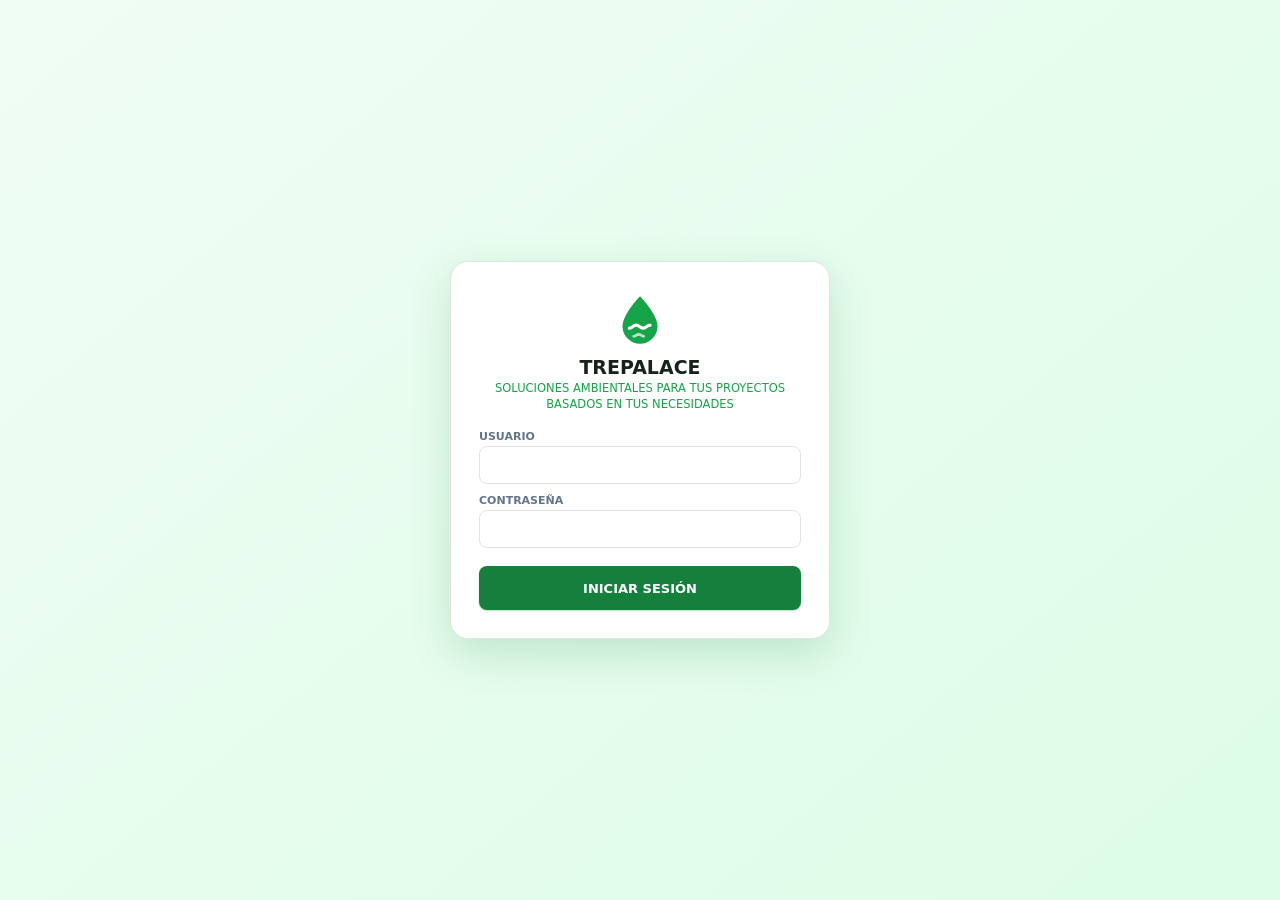
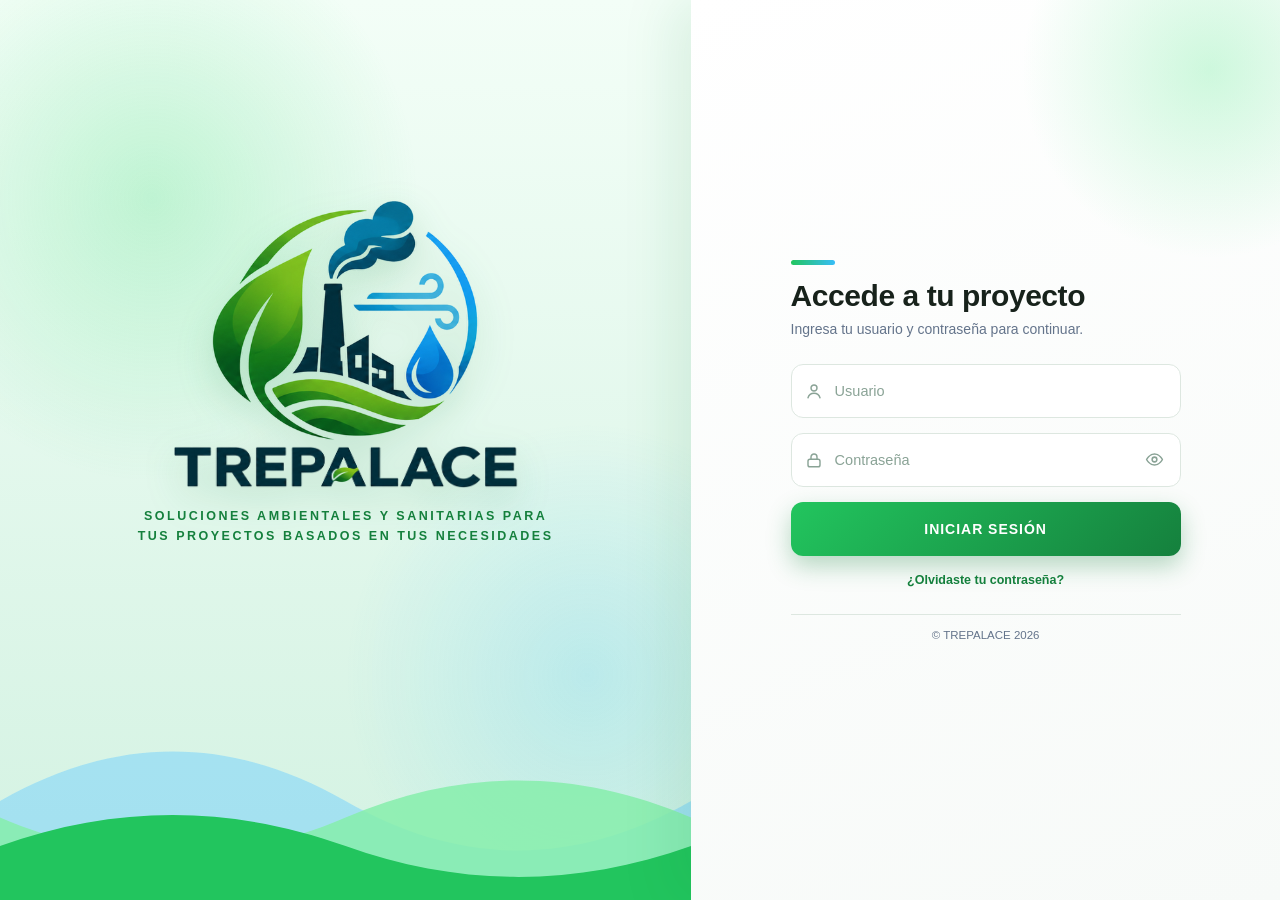
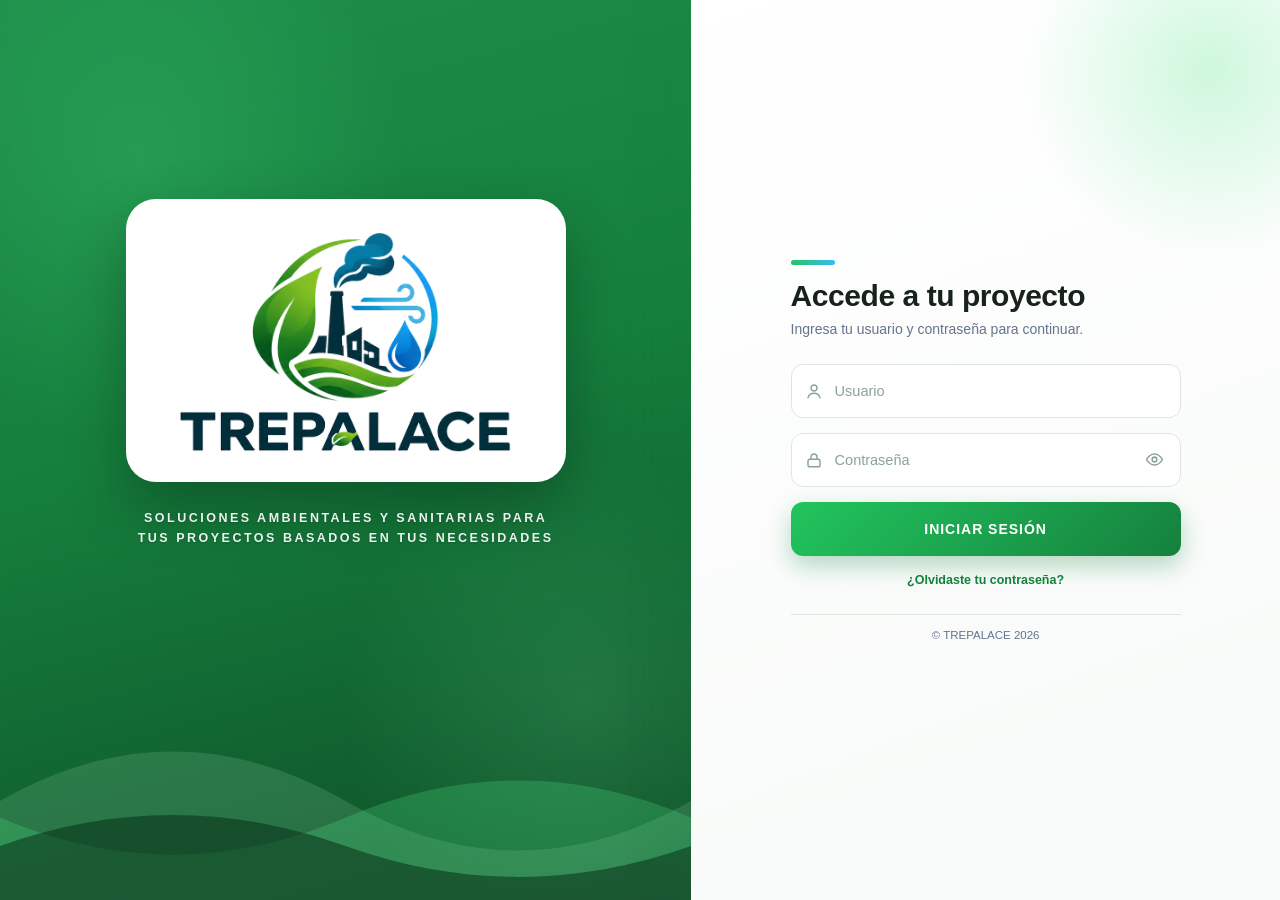
